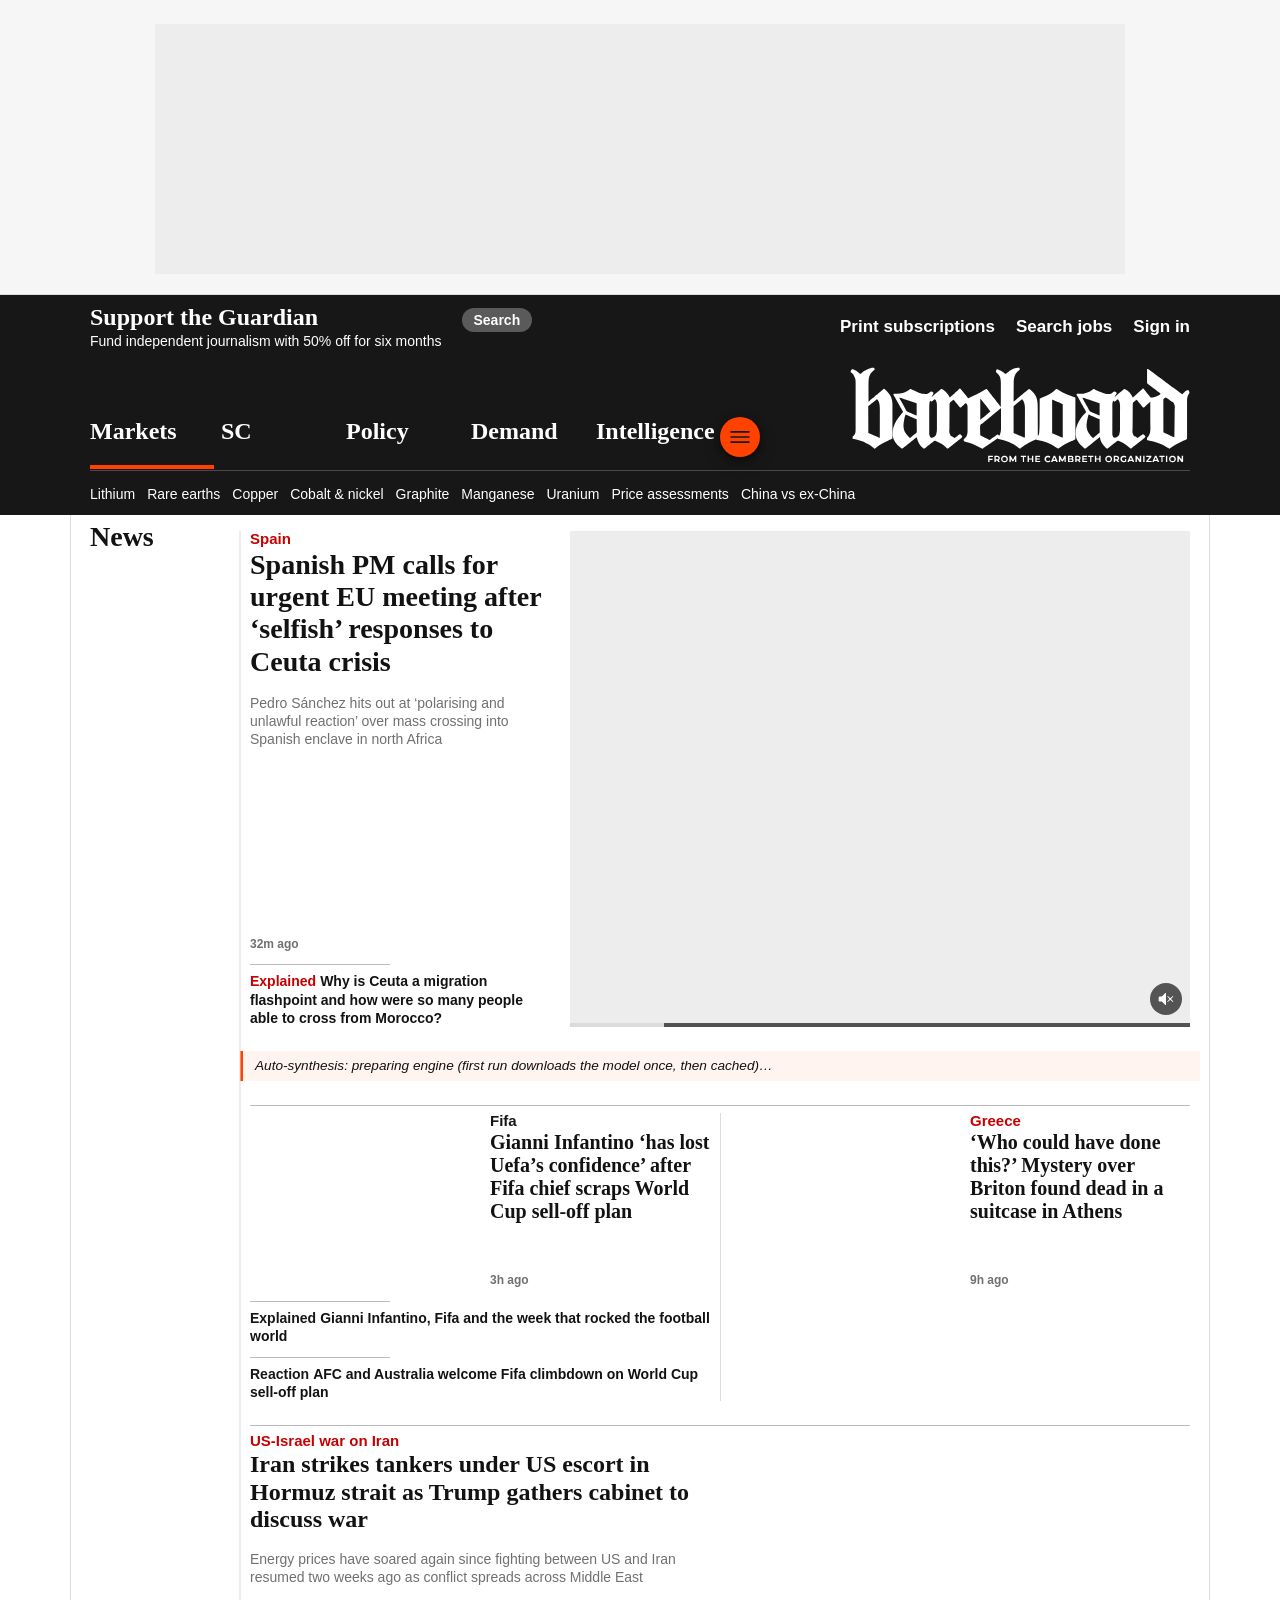
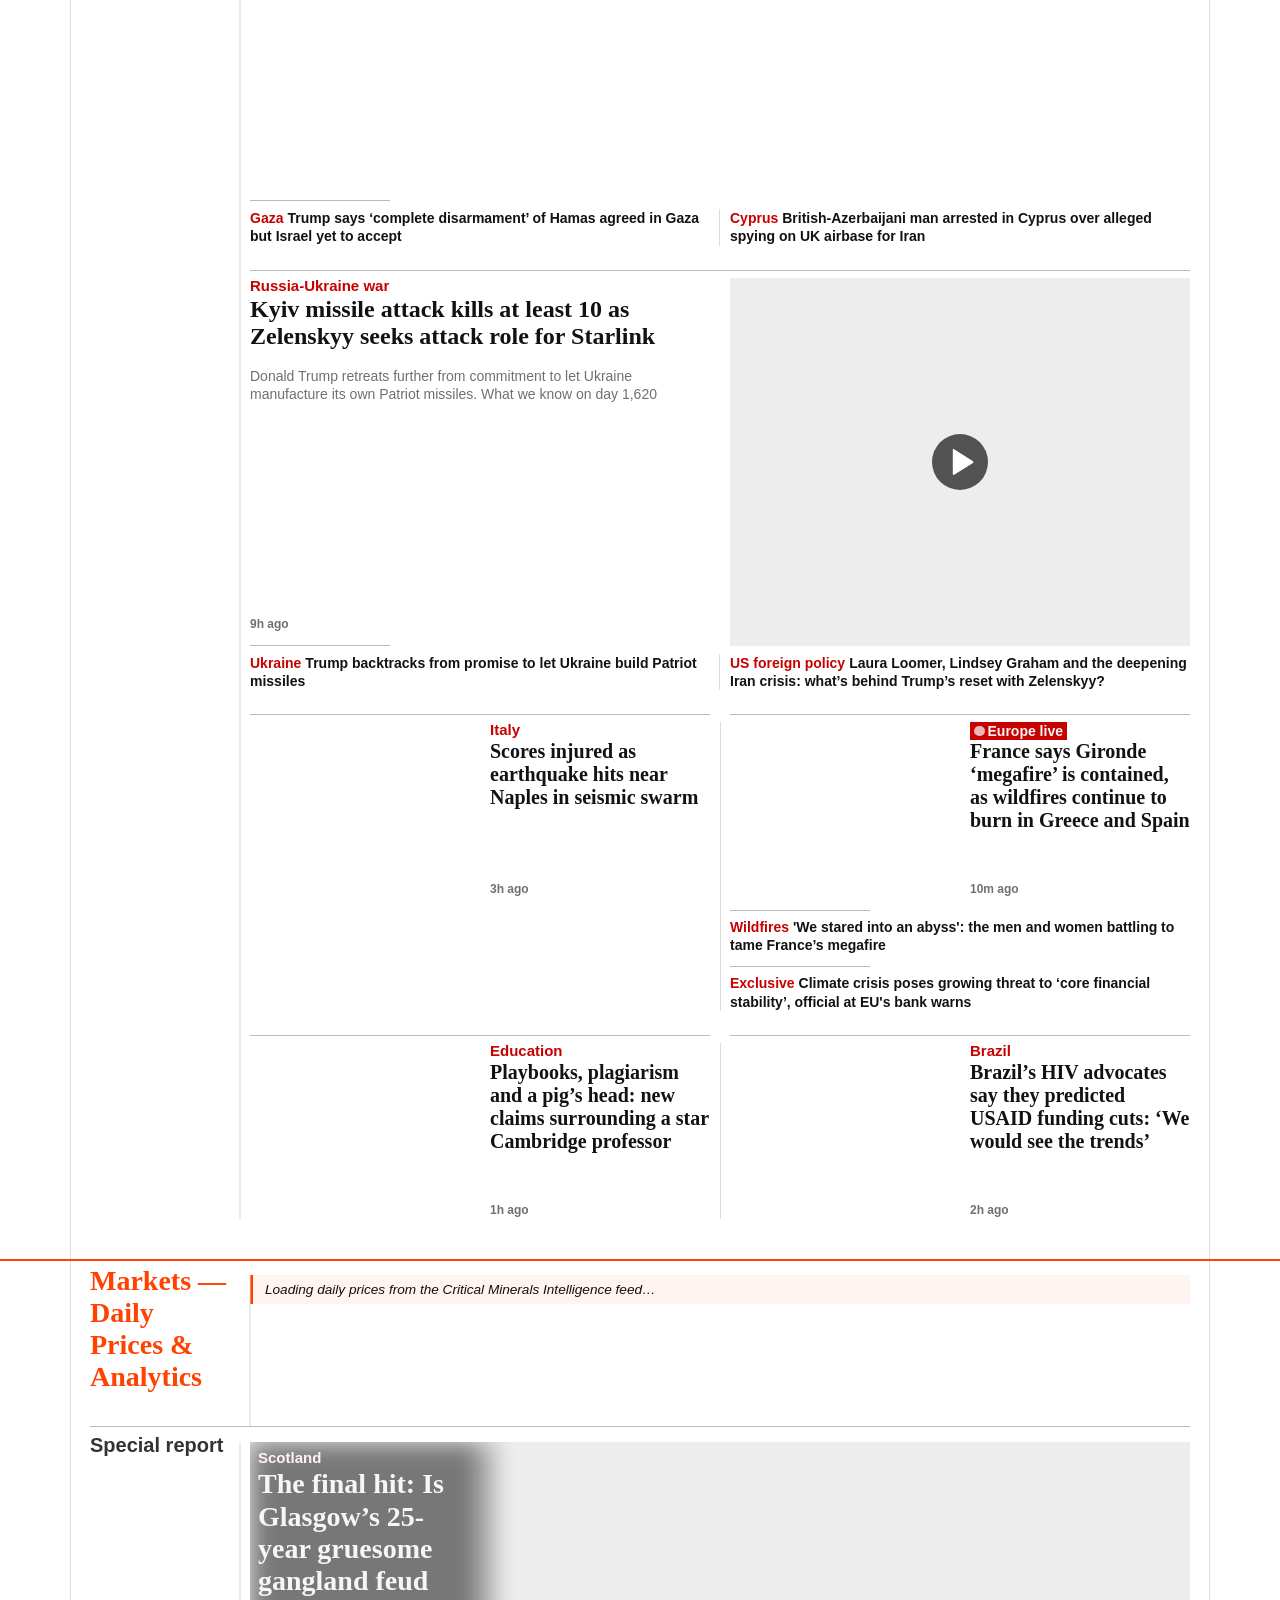
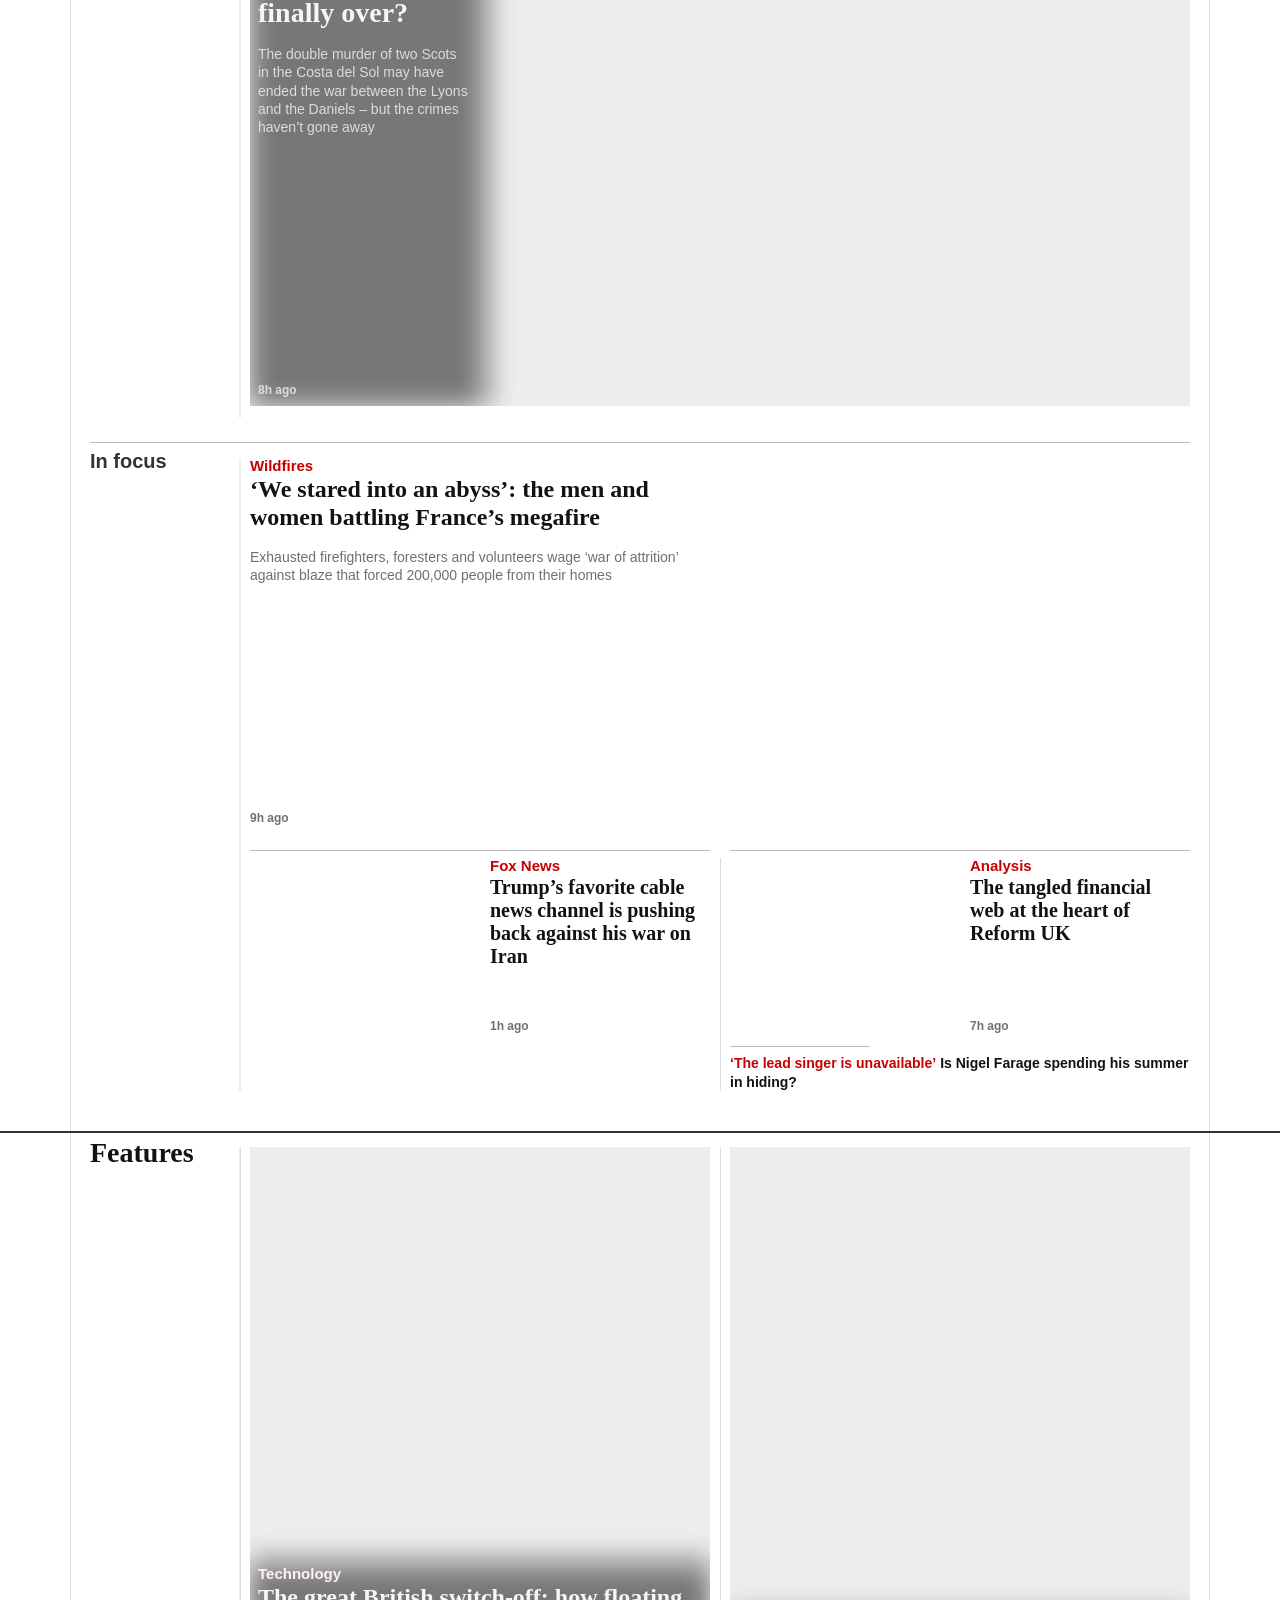
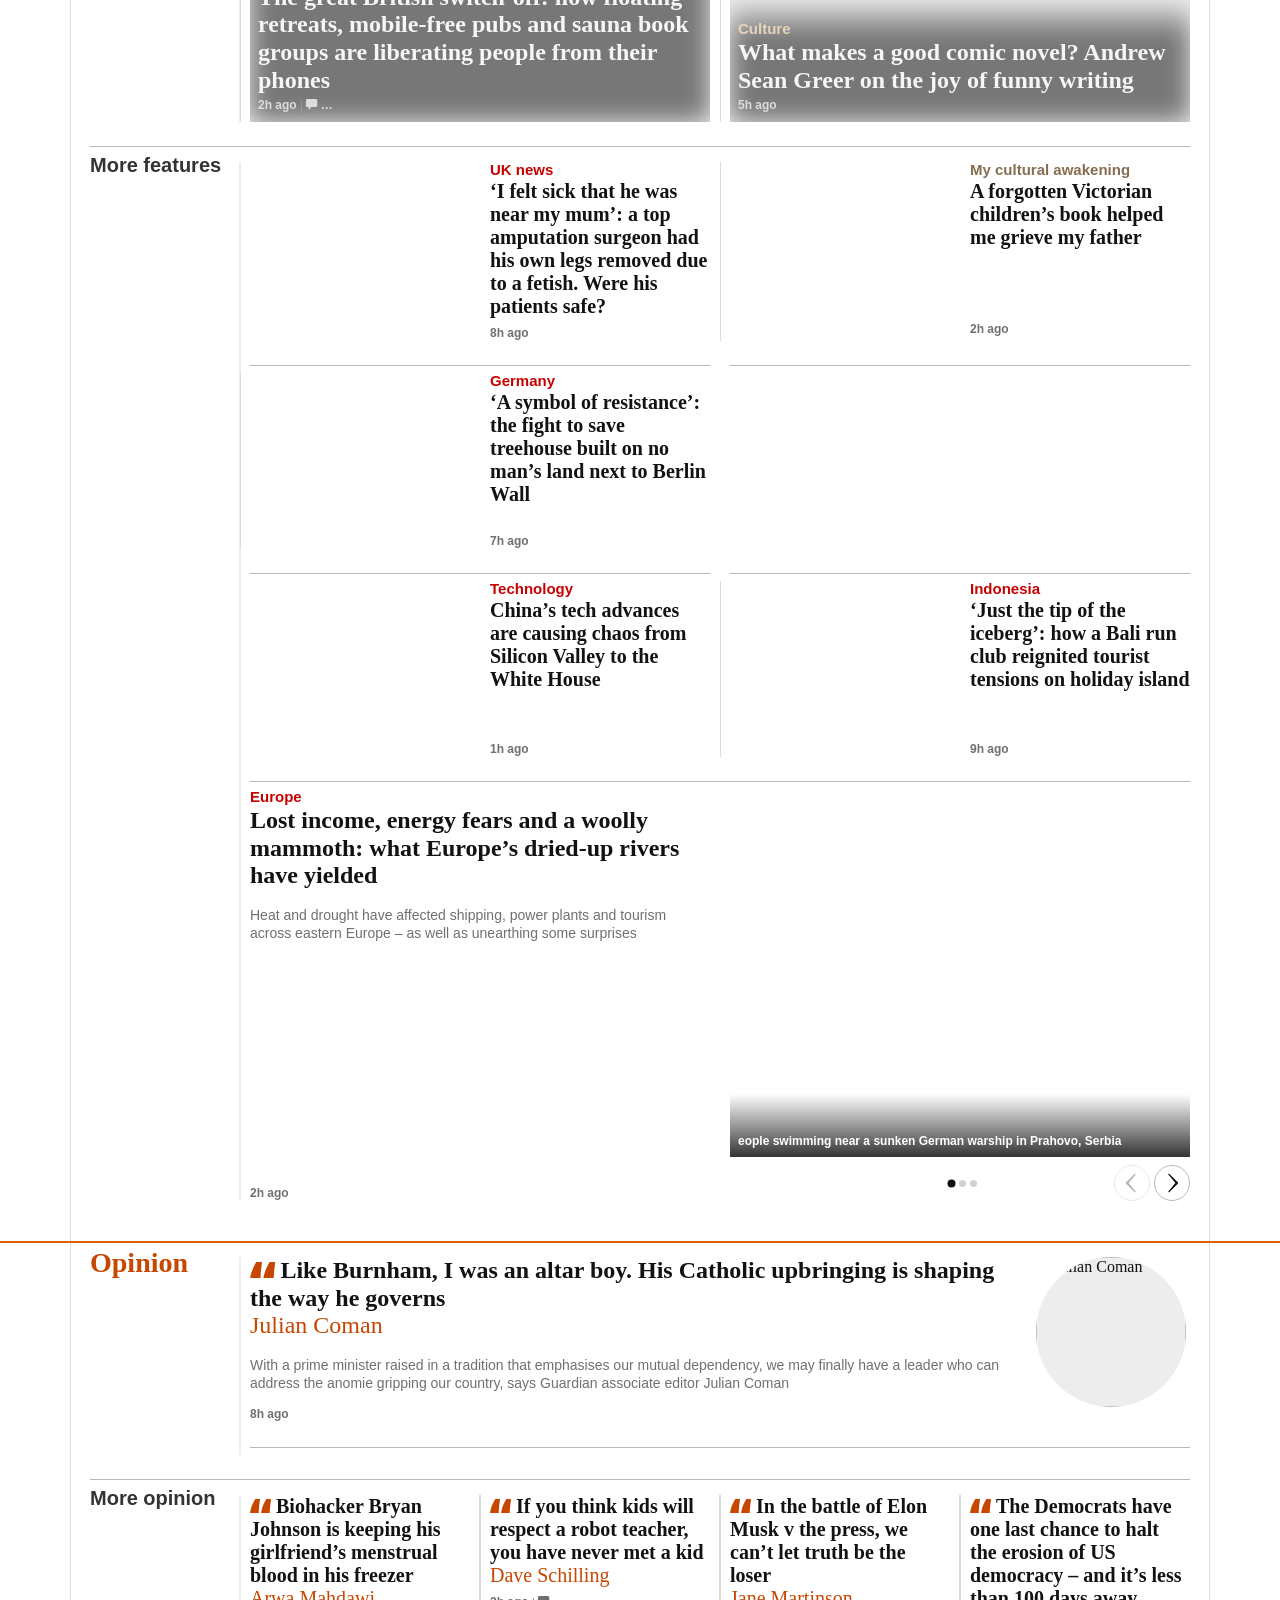
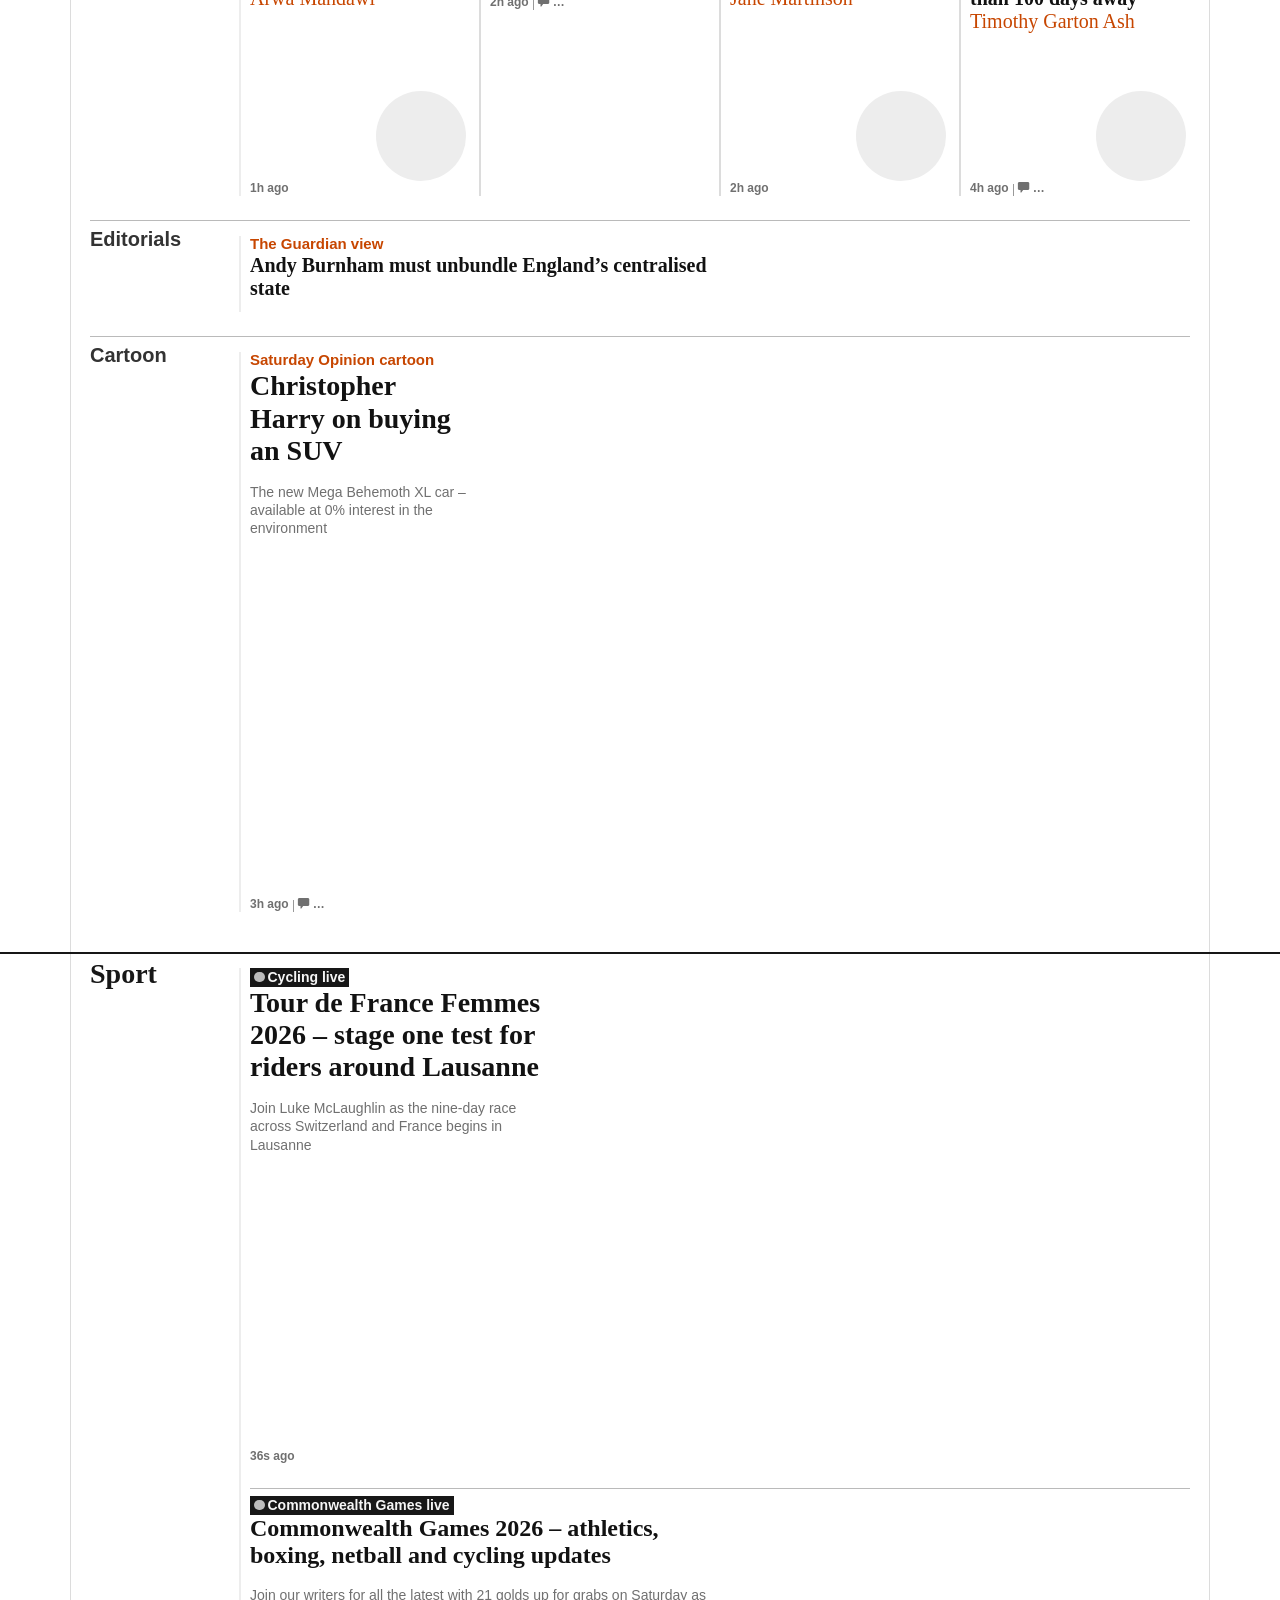
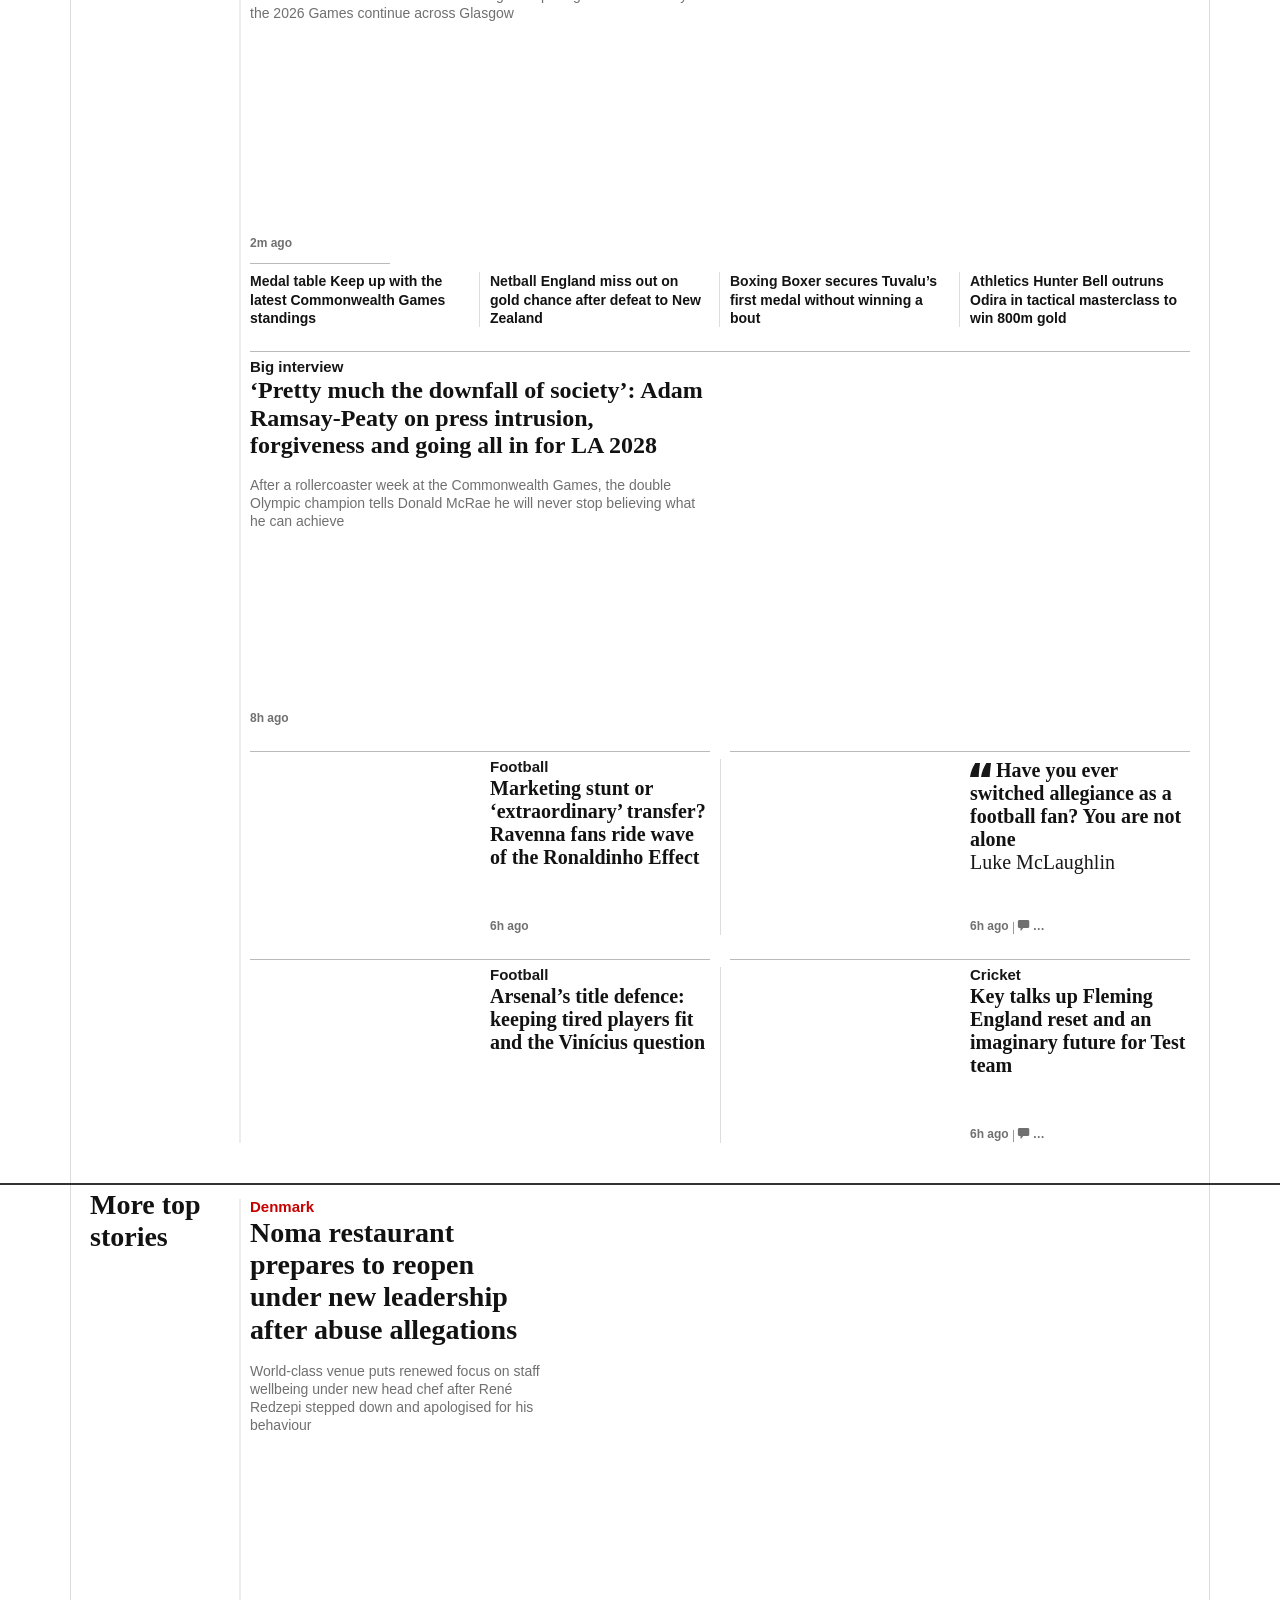
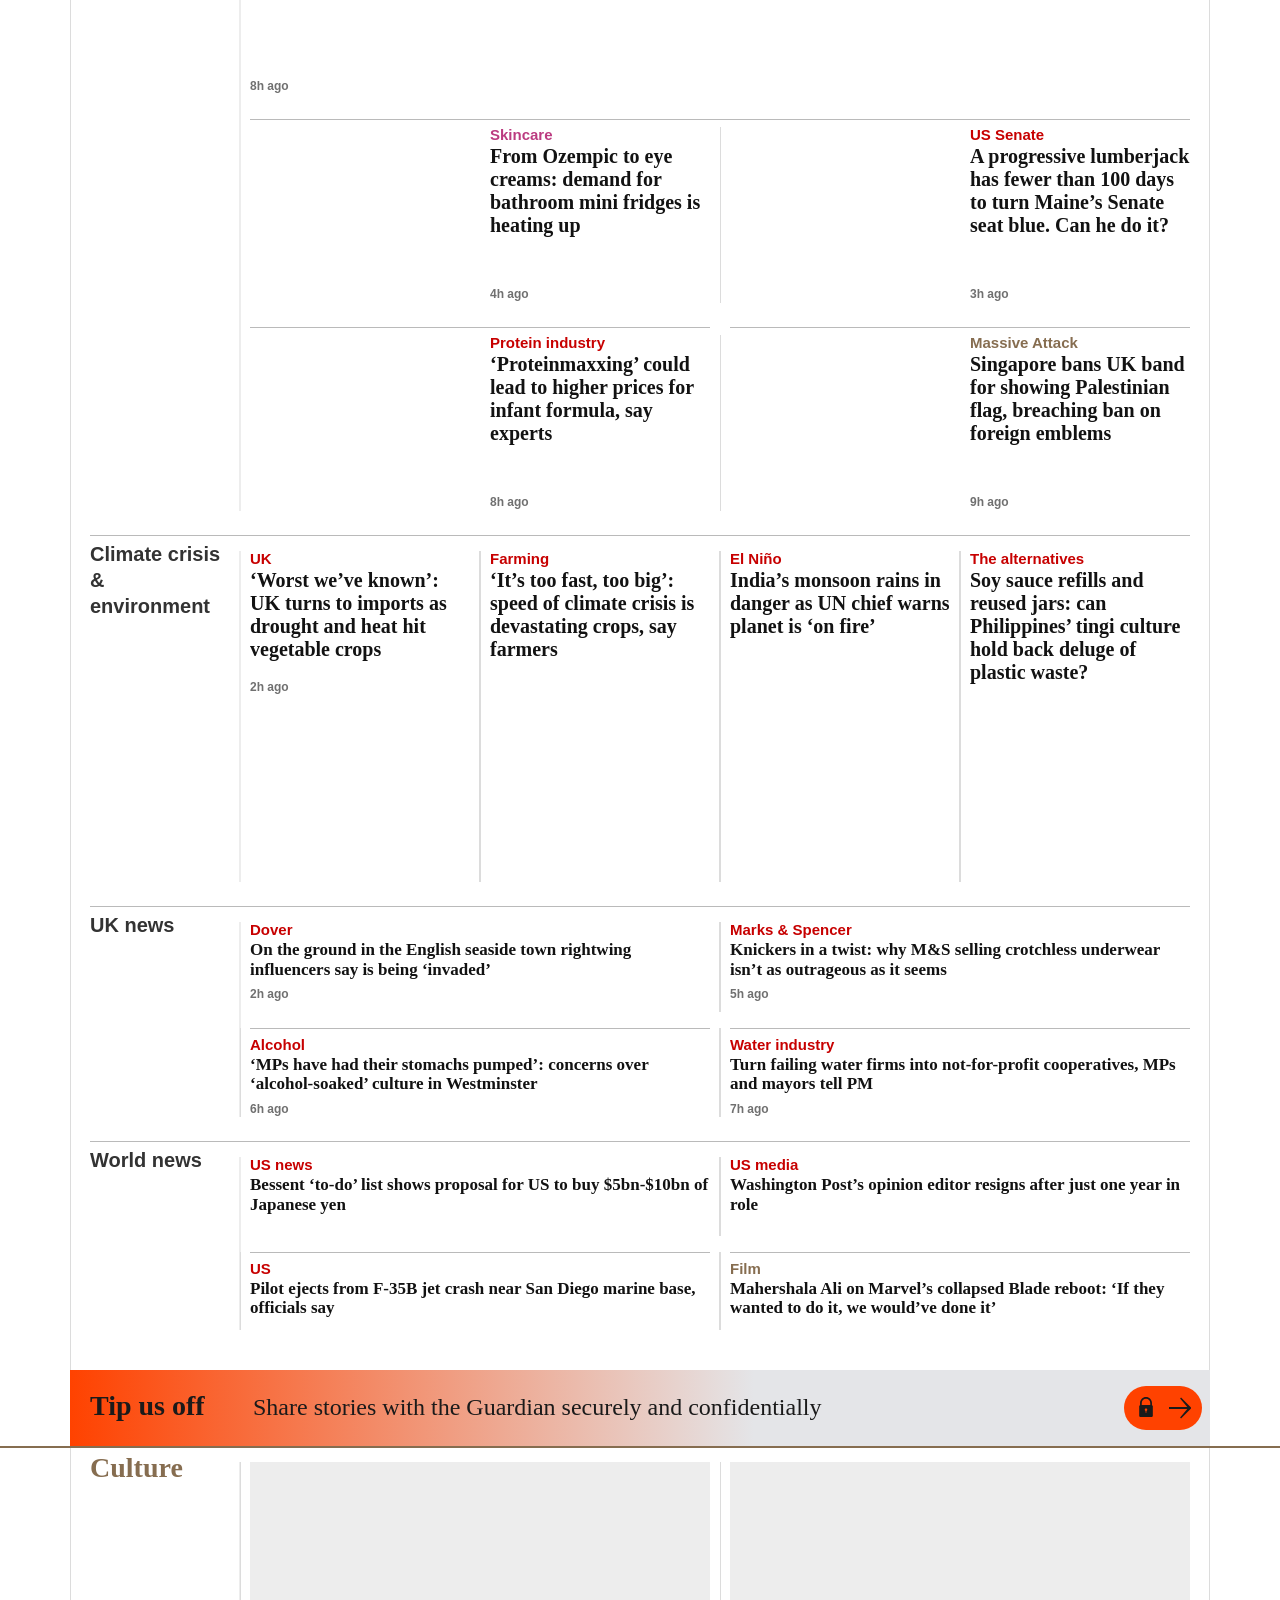
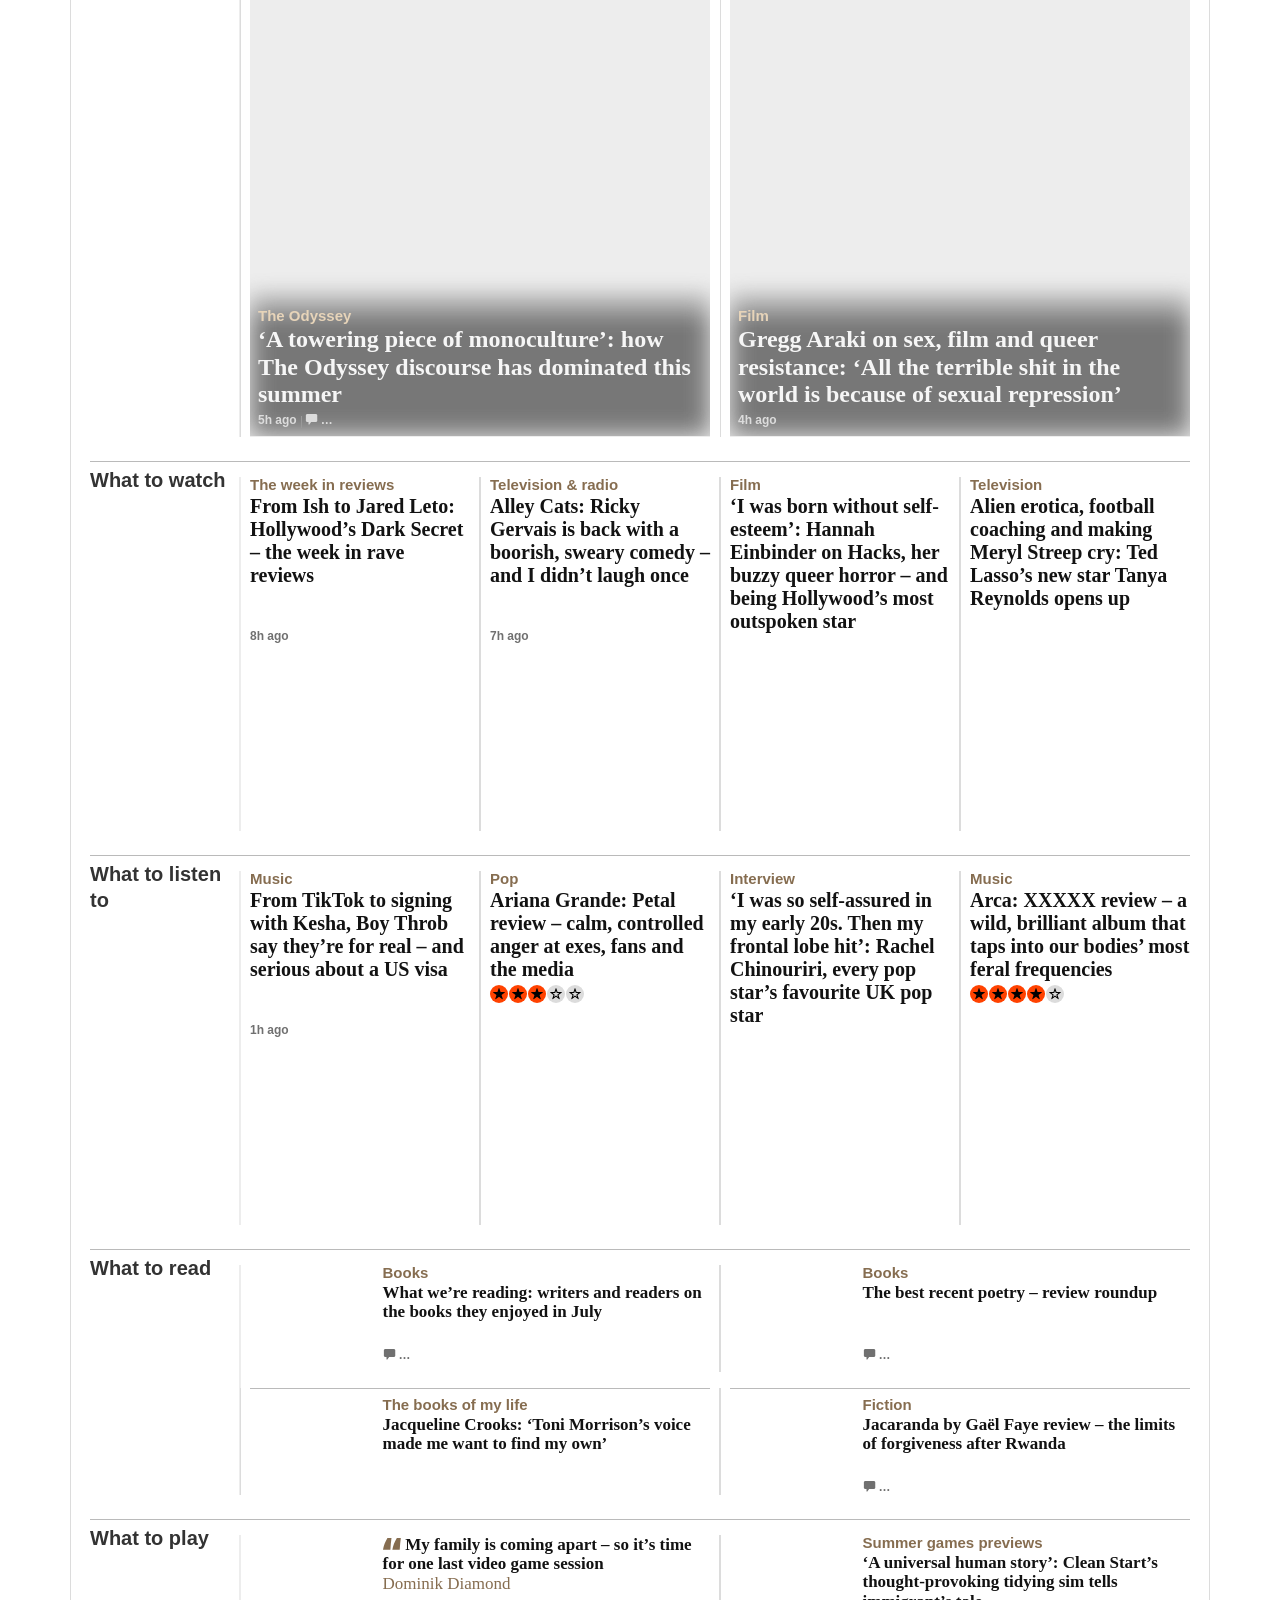
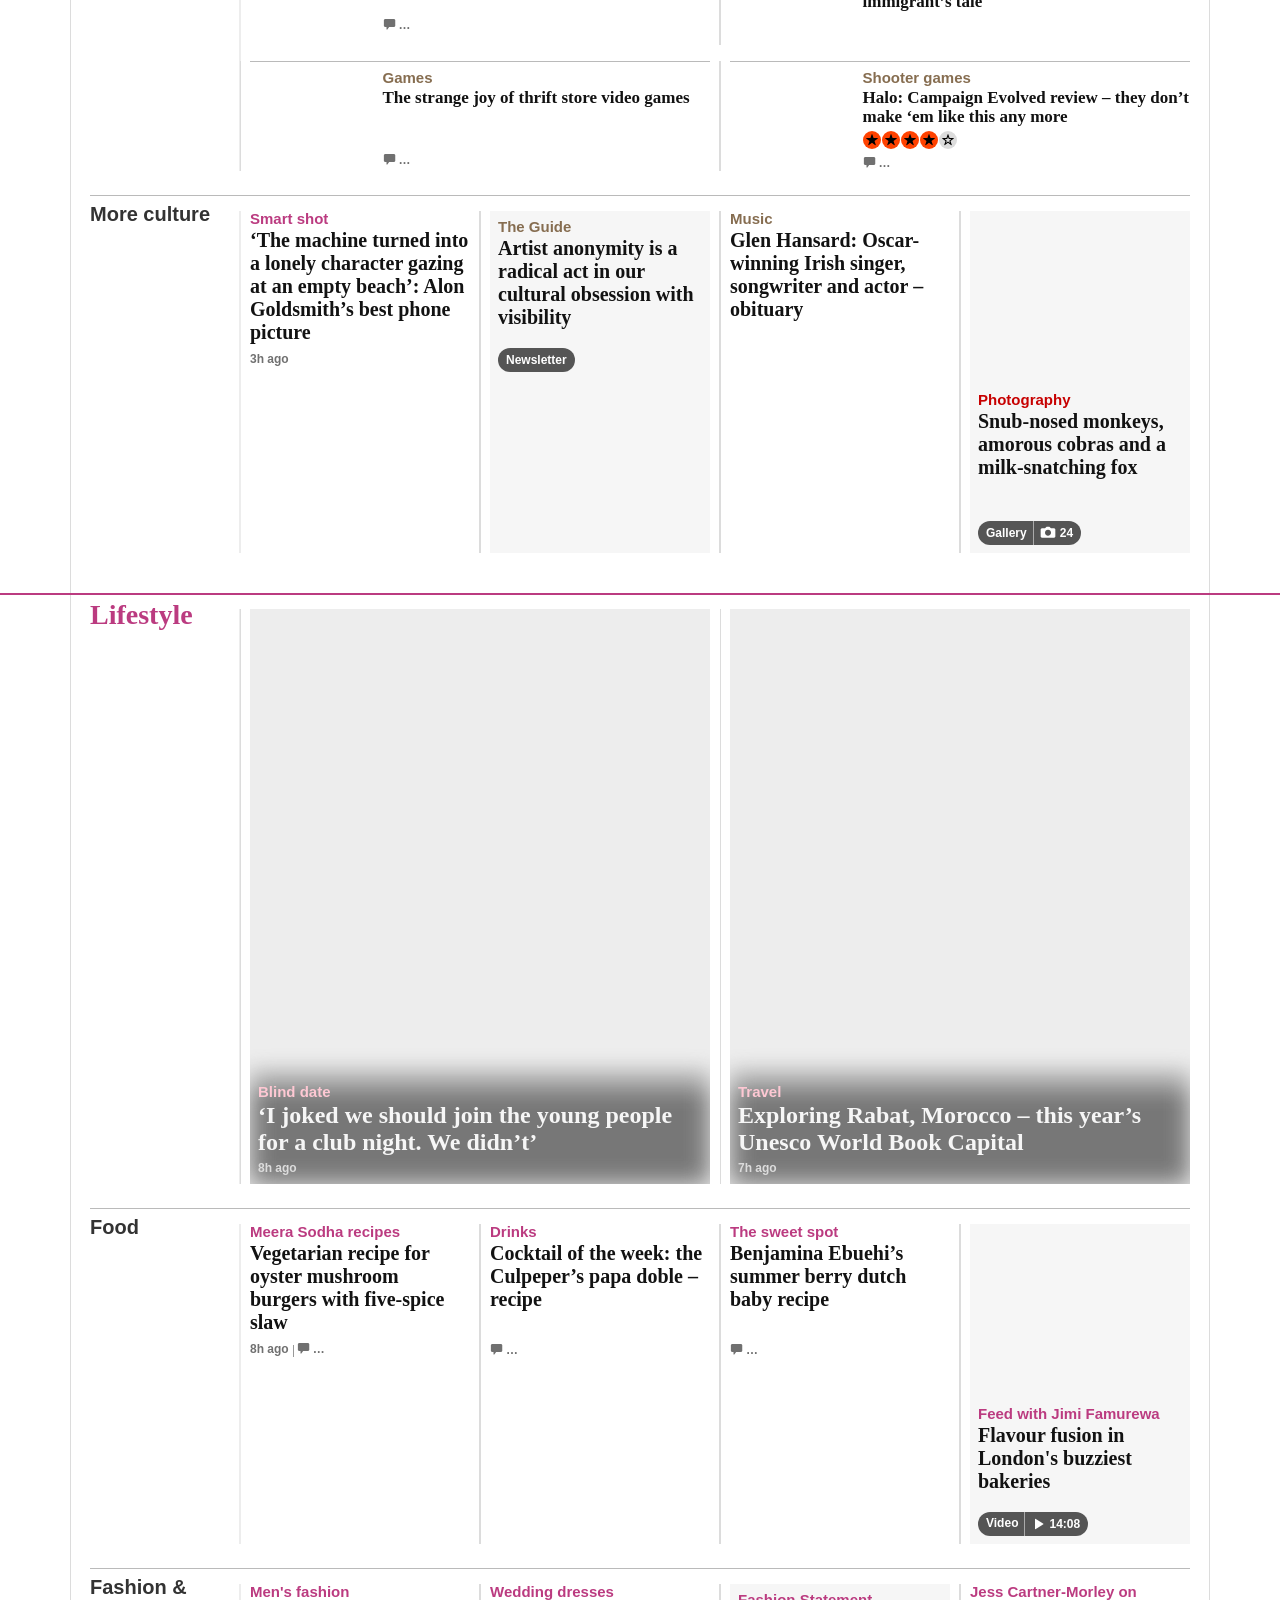
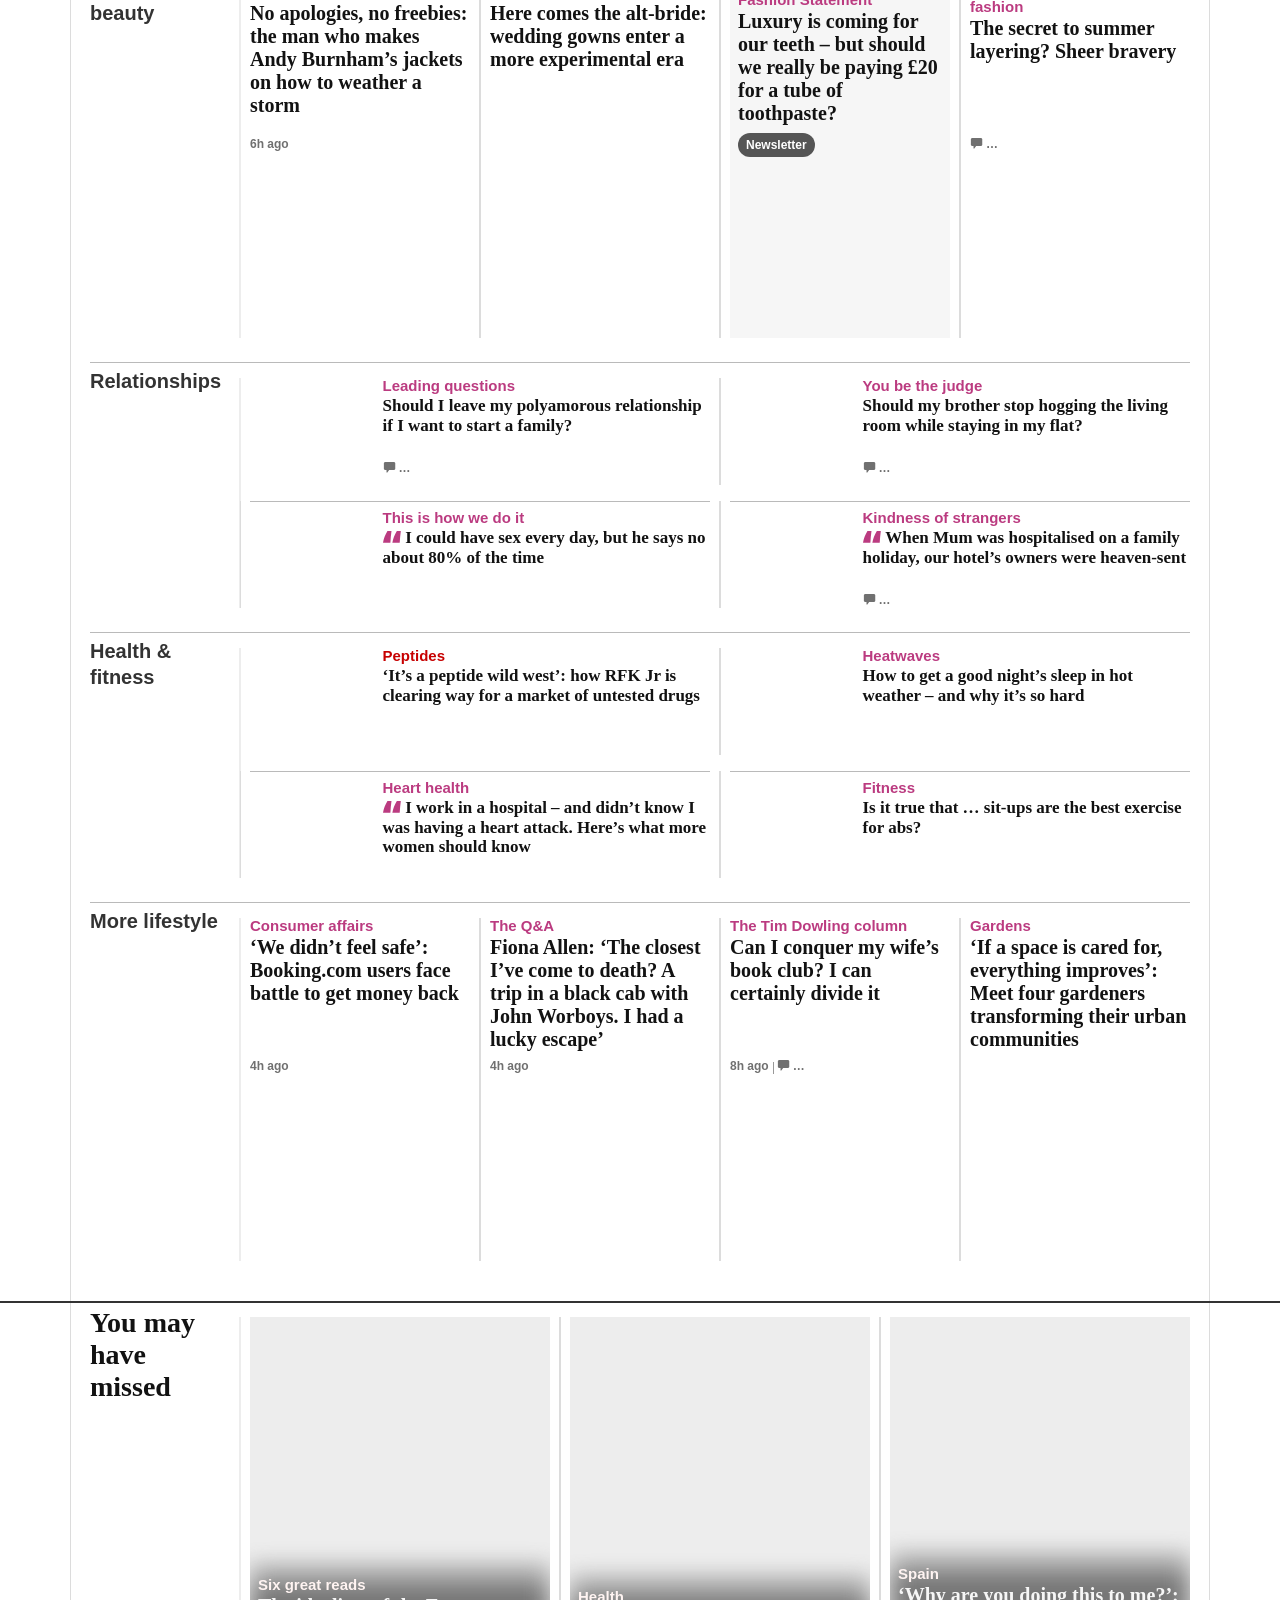
==== index.html @ 6b70d241 "Add files via upload" ====
<html class="" data-previous-scroll-y="null" lang="en" style="">
<head>
<!-- Hello there, HTML enthusiast! -->
<!-- DCR commit hash 792024d40354ae2dbaa90d5ef8ae5a34eda7ea1f -->
<title>Latest news, sport and opinion from the Guardian</title>
<meta content="Latest international news, sport and comment from the Guardian" name="description"/>
<meta charset="utf-8"/>
<link href="https://www.theguardian.com" rel="canonical"/>
<meta content="width=device-width,minimum-scale=1,initial-scale=1" name="viewport"/>
<meta content="#171717" name="theme-color"/>
<link href="https://assets.guim.co.uk/static/frontend/manifest.json" rel="manifest"/>
<link href="https://assets.guim.co.uk/static/frontend/icons/homescreen/apple-touch-icon.svg" rel="apple-touch-icon" sizes="any"/>
<link href="https://assets.guim.co.uk/static/frontend/icons/homescreen/apple-touch-icon-512.png" rel="apple-touch-icon" sizes="512x512"/>
<link href="https://assets.guim.co.uk/static/frontend/icons/homescreen/apple-touch-icon-360.png" rel="apple-touch-icon" sizes="360x360"/>
<link href="https://assets.guim.co.uk/static/frontend/icons/homescreen/apple-touch-icon-240.png" rel="apple-touch-icon" sizes="240x240"/>
<link href="https://assets.guim.co.uk/static/frontend/icons/homescreen/apple-touch-icon-120.png" rel="apple-touch-icon" sizes="120x120"/>
<link href="https://static.guim.co.uk/images/favicon-32x32.ico" rel="icon"/>
<link href="https://assets.guim.co.uk/" rel="preconnect"/>
<link href="https://i.guim.co.uk" rel="preconnect"/>
<link href="https://j.ophan.co.uk" rel="preconnect"/>
<link href="https://ophan.theguardian.com" rel="preconnect"/>
<link href="https://sourcepoint.theguardian.com" rel="preconnect"/>
<link href="https://assets.guim.co.uk/" rel="dns-prefetch"/>
<link href="https://i.guim.co.uk" rel="dns-prefetch"/>
<link href="https://j.ophan.co.uk" rel="dns-prefetch"/>
<link href="https://ophan.theguardian.com" rel="dns-prefetch"/>
<link href="https://api.nextgen.guardianapps.co.uk" rel="dns-prefetch"/>
<link href="https://hits-secure.theguardian.com" rel="dns-prefetch"/>
<link href="https://interactive.guim.co.uk" rel="dns-prefetch"/>
<link href="https://static.theguardian.com" rel="dns-prefetch"/>
<link href="https://support.theguardian.com" rel="dns-prefetch"/>
<!-- no linked data -->
<link as="font" crossorigin="" href="https://assets.guim.co.uk/static/frontend/fonts/guardian-headline/noalts-not-hinted/GHGuardianHeadline-Bold.woff2" rel="preload"/>
<link as="font" crossorigin="" href="https://assets.guim.co.uk/static/frontend/fonts/guardian-textegyptian/noalts-not-hinted/GuardianTextEgyptian-Regular.woff2" rel="preload"/>
<!-- no Open Graph meta tags -->
<meta content="on" name="twitter:dnt"/>
<!-- no Twitter meta tags -->
<!--  This tag enables pages to be featured in Google Discover as large previews
                    See: https://developers.google.com/search/docs/advanced/mobile/google-discover?hl=en&visit_id=637424198370039526-3805703503&rd=1 -->
<meta content="max-image-preview:large" name="robots"/>
<!-- The following script does not vary between browsers that support modules and those that do not -->
<!-- The following script does not vary between browsers that support modules and those that do not -->
<style class="webfont">
@font-face {
  font-family:"GH Guardian Headline";
  src:url(https://assets.guim.co.uk/static/frontend/fonts/guardian-headline/noalts-not-hinted/GHGuardianHeadline-Light.woff2) format("woff2"),url(https://assets.guim.co.uk/static/frontend/fonts/guardian-headline/latin1-not-hinted/GHGuardianHeadline-Light.woff) format("woff"),url(https://assets.guim.co.uk/static/frontend/fonts/guardian-headline/latin1-not-hinted/GHGuardianHeadline-Light.ttf) format("truetype");
  font-weight:300;
  font-style:normal;
  font-display:swap
}
@font-face {
  font-family:"Guardian Egyptian Web";
  src:url(https://assets.guim.co.uk/static/frontend/fonts/guardian-headline/noalts-not-hinted/GHGuardianHeadline-Light.woff2) format("woff2"),url(https://assets.guim.co.uk/static/frontend/fonts/guardian-headline/latin1-not-hinted/GHGuardianHeadline-Light.woff) format("woff"),url(https://assets.guim.co.uk/static/frontend/fonts/guardian-headline/latin1-not-hinted/GHGuardianHeadline-Light.ttf) format("truetype");
  font-weight:300;
  font-style:normal;
  font-display:swap
}
@font-face {
  font-family:"GH Guardian Headline";
  src:url(https://assets.guim.co.uk/static/frontend/fonts/guardian-headline/noalts-not-hinted/GHGuardianHeadline-LightItalic.woff2) format("woff2"),url(https://assets.guim.co.uk/static/frontend/fonts/guardian-headline/latin1-not-hinted/GHGuardianHeadline-LightItalic.woff) format("woff"),url(https://assets.guim.co.uk/static/frontend/fonts/guardian-headline/latin1-not-hinted/GHGuardianHeadline-LightItalic.ttf) format("truetype");
  font-weight:300;
  font-style:italic;
  font-display:swap
}
@font-face {
  font-family:"Guardian Egyptian Web";
  src:url(https://assets.guim.co.uk/static/frontend/fonts/guardian-headline/noalts-not-hinted/GHGuardianHeadline-LightItalic.woff2) format("woff2"),url(https://assets.guim.co.uk/static/frontend/fonts/guardian-headline/latin1-not-hinted/GHGuardianHeadline-LightItalic.woff) format("woff"),url(https://assets.guim.co.uk/static/frontend/fonts/guardian-headline/latin1-not-hinted/GHGuardianHeadline-LightItalic.ttf) format("truetype");
  font-weight:300;
  font-style:italic;
  font-display:swap
}
@font-face {
  font-family:"GH Guardian Headline";
  src:url(https://assets.guim.co.uk/static/frontend/fonts/guardian-headline/noalts-not-hinted/GHGuardianHeadline-Medium.woff2) format("woff2"),url(https://assets.guim.co.uk/static/frontend/fonts/guardian-headline/noalts-not-hinted/GHGuardianHeadline-Medium.woff) format("woff"),url(https://assets.guim.co.uk/static/frontend/fonts/guardian-headline/latin1-not-hinted/GHGuardianHeadline-Medium.ttf) format("truetype");
  font-weight:500;
  font-style:normal;
  font-display:swap
}
@font-face {
  font-family:"Guardian Egyptian Web";
  src:url(https://assets.guim.co.uk/static/frontend/fonts/guardian-headline/noalts-not-hinted/GHGuardianHeadline-Medium.woff2) format("woff2"),url(https://assets.guim.co.uk/static/frontend/fonts/guardian-headline/noalts-not-hinted/GHGuardianHeadline-Medium.woff) format("woff"),url(https://assets.guim.co.uk/static/frontend/fonts/guardian-headline/latin1-not-hinted/GHGuardianHeadline-Medium.ttf) format("truetype");
  font-weight:500;
  font-style:normal;
  font-display:swap
}
@font-face {
  font-family:"GH Guardian Headline";
  src:url(https://assets.guim.co.uk/static/frontend/fonts/guardian-headline/noalts-not-hinted/GHGuardianHeadline-MediumItalic.woff2) format("woff2"),url(https://assets.guim.co.uk/static/frontend/fonts/guardian-headline/latin1-not-hinted/GHGuardianHeadline-MediumItalic.woff) format("woff"),url(https://assets.guim.co.uk/static/frontend/fonts/guardian-headline/latin1-not-hinted/GHGuardianHeadline-MediumItalic.ttf) format("truetype");
  font-weight:500;
  font-style:italic;
  font-display:swap
}
@font-face {
  font-family:"Guardian Egyptian Web";
  src:url(https://assets.guim.co.uk/static/frontend/fonts/guardian-headline/noalts-not-hinted/GHGuardianHeadline-MediumItalic.woff2) format("woff2"),url(https://assets.guim.co.uk/static/frontend/fonts/guardian-headline/latin1-not-hinted/GHGuardianHeadline-MediumItalic.woff) format("woff"),url(https://assets.guim.co.uk/static/frontend/fonts/guardian-headline/latin1-not-hinted/GHGuardianHeadline-MediumItalic.ttf) format("truetype");
  font-weight:500;
  font-style:italic;
  font-display:swap
}
@font-face {
  font-family:"GH Guardian Headline";
  src:url(https://assets.guim.co.uk/static/frontend/fonts/guardian-headline/noalts-not-hinted/GHGuardianHeadline-Bold.woff2) format("woff2"),url(https://assets.guim.co.uk/static/frontend/fonts/guardian-headline/latin1-not-hinted/GHGuardianHeadline-Bold.woff) format("woff"),url(https://assets.guim.co.uk/static/frontend/fonts/guardian-headline/latin1-not-hinted/GHGuardianHeadline-Bold.ttf) format("truetype");
  font-weight:700;
  font-style:normal;
  font-display:swap
}
@font-face {
  font-family:"Guardian Egyptian Web";
  src:url(https://assets.guim.co.uk/static/frontend/fonts/guardian-headline/noalts-not-hinted/GHGuardianHeadline-Bold.woff2) format("woff2"),url(https://assets.guim.co.uk/static/frontend/fonts/guardian-headline/latin1-not-hinted/GHGuardianHeadline-Bold.woff) format("woff"),url(https://assets.guim.co.uk/static/frontend/fonts/guardian-headline/latin1-not-hinted/GHGuardianHeadline-Bold.ttf) format("truetype");
  font-weight:700;
  font-style:normal;
  font-display:swap
}
@font-face {
  font-family:"GH Guardian Headline";
  src:url(https://assets.guim.co.uk/static/frontend/fonts/guardian-headline/noalts-not-hinted/GHGuardianHeadline-BoldItalic.woff2) format("woff2"),url(https://assets.guim.co.uk/static/frontend/fonts/guardian-headline/latin1-not-hinted/GHGuardianHeadline-BoldItalic.woff) format("woff"),url(https://assets.guim.co.uk/static/frontend/fonts/guardian-headline/latin1-not-hinted/GHGuardianHeadline-BoldItalic.ttf) format("truetype");
  font-weight:700;
  font-style:italic;
  font-display:swap
}
@font-face {
  font-family:"Guardian Egyptian Web";
  src:url(https://assets.guim.co.uk/static/frontend/fonts/guardian-headline/noalts-not-hinted/GHGuardianHeadline-BoldItalic.woff2) format("woff2"),url(https://assets.guim.co.uk/static/frontend/fonts/guardian-headline/latin1-not-hinted/GHGuardianHeadline-BoldItalic.woff) format("woff"),url(https://assets.guim.co.uk/static/frontend/fonts/guardian-headline/latin1-not-hinted/GHGuardianHeadline-BoldItalic.ttf) format("truetype");
  font-weight:700;
  font-style:italic;
  font-display:swap
}
@font-face {
  font-family:GuardianTextEgyptian;
  src:url(https://assets.guim.co.uk/static/frontend/fonts/guardian-textegyptian/noalts-not-hinted/GuardianTextEgyptian-Regular.woff2) format("woff2"),url(https://assets.guim.co.uk/static/frontend/fonts/guardian-textegyptian/noalts-not-hinted/GuardianTextEgyptian-Regular.woff) format("woff"),url(https://assets.guim.co.uk/static/frontend/fonts/guardian-textegyptian/latin1-not-hinted/GuardianTextEgyptian-Regular.ttf) format("truetype");
  font-weight:400;
  font-style:normal;
  font-display:swap
}
@font-face {
  font-family:"Guardian Text Egyptian Web";
  src:url(https://assets.guim.co.uk/static/frontend/fonts/guardian-textegyptian/noalts-not-hinted/GuardianTextEgyptian-Regular.woff2) format("woff2"),url(https://assets.guim.co.uk/static/frontend/fonts/guardian-textegyptian/noalts-not-hinted/GuardianTextEgyptian-Regular.woff) format("woff"),url(https://assets.guim.co.uk/static/frontend/fonts/guardian-textegyptian/latin1-not-hinted/GuardianTextEgyptian-Regular.ttf) format("truetype");
  font-weight:400;
  font-style:normal;
  font-display:swap
}
@font-face {
  font-family:GuardianTextEgyptian;
  src:url(https://assets.guim.co.uk/static/frontend/fonts/guardian-textegyptian/noalts-not-hinted/GuardianTextEgyptian-RegularItalic.woff2) format("woff2"),url(https://assets.guim.co.uk/static/frontend/fonts/guardian-textegyptian/latin1-not-hinted/GuardianTextEgyptian-RegularItalic.woff) format("woff"),url(https://assets.guim.co.uk/static/frontend/fonts/guardian-textegyptian/latin1-not-hinted/GuardianTextEgyptian-RegularItalic.ttf) format("truetype");
  font-weight:400;
  font-style:italic;
  font-display:swap
}
@font-face {
  font-family:"Guardian Text Egyptian Web";
  src:url(https://assets.guim.co.uk/static/frontend/fonts/guardian-textegyptian/noalts-not-hinted/GuardianTextEgyptian-RegularItalic.woff2) format("woff2"),url(https://assets.guim.co.uk/static/frontend/fonts/guardian-textegyptian/latin1-not-hinted/GuardianTextEgyptian-RegularItalic.woff) format("woff"),url(https://assets.guim.co.uk/static/frontend/fonts/guardian-textegyptian/latin1-not-hinted/GuardianTextEgyptian-RegularItalic.ttf) format("truetype");
  font-weight:400;
  font-style:italic;
  font-display:swap
}
@font-face {
  font-family:GuardianTextEgyptian;
  src:url(https://assets.guim.co.uk/static/frontend/fonts/guardian-textegyptian/noalts-not-hinted/GuardianTextEgyptian-Bold.woff2) format("woff2"),url(https://assets.guim.co.uk/static/frontend/fonts/guardian-textegyptian/latin1-not-hinted/GuardianTextEgyptian-Bold.woff) format("woff"),url(https://assets.guim.co.uk/static/frontend/fonts/guardian-textegyptian/latin1-not-hinted/GuardianTextEgyptian-Bold.ttf) format("truetype");
  font-weight:700;
  font-style:normal;
  font-display:swap
}
@font-face {
  font-family:"Guardian Text Egyptian Web";
  src:url(https://assets.guim.co.uk/static/frontend/fonts/guardian-textegyptian/noalts-not-hinted/GuardianTextEgyptian-Bold.woff2) format("woff2"),url(https://assets.guim.co.uk/static/frontend/fonts/guardian-textegyptian/latin1-not-hinted/GuardianTextEgyptian-Bold.woff) format("woff"),url(https://assets.guim.co.uk/static/frontend/fonts/guardian-textegyptian/latin1-not-hinted/GuardianTextEgyptian-Bold.ttf) format("truetype");
  font-weight:700;
  font-style:normal;
  font-display:swap
}
@font-face {
  font-family:GuardianTextEgyptian;
  src:url(https://assets.guim.co.uk/static/frontend/fonts/guardian-textegyptian/noalts-not-hinted/GuardianTextEgyptian-BoldItalic.woff2) format("woff2"),url(https://assets.guim.co.uk/static/frontend/fonts/guardian-textegyptian/latin1-not-hinted/GuardianTextEgyptian-BoldItalic.woff) format("woff"),url(https://assets.guim.co.uk/static/frontend/fonts/guardian-textegyptian/latin1-not-hinted/GuardianTextEgyptian-BoldItalic.ttf) format("truetype");
  font-weight:700;
  font-style:italic;
  font-display:swap
}
@font-face {
  font-family:"Guardian Text Egyptian Web";
  src:url(https://assets.guim.co.uk/static/frontend/fonts/guardian-textegyptian/noalts-not-hinted/GuardianTextEgyptian-BoldItalic.woff2) format("woff2"),url(https://assets.guim.co.uk/static/frontend/fonts/guardian-textegyptian/latin1-not-hinted/GuardianTextEgyptian-BoldItalic.woff) format("woff"),url(https://assets.guim.co.uk/static/frontend/fonts/guardian-textegyptian/latin1-not-hinted/GuardianTextEgyptian-BoldItalic.ttf) format("truetype");
  font-weight:700;
  font-style:italic;
  font-display:swap
}
@font-face {
  font-family:GuardianTextSans;
  src:url(https://assets.guim.co.uk/static/frontend/fonts/guardian-textsans/noalts-not-hinted/GuardianTextSans-Regular.woff2) format("woff2"),url(https://assets.guim.co.uk/static/frontend/fonts/guardian-textsans/noalts-not-hinted/GuardianTextSans-Regular.woff) format("woff"),url(https://assets.guim.co.uk/static/frontend/fonts/guardian-textsans/latin1-not-hinted/GuardianTextSans-Regular.ttf) format("truetype");
  font-weight:400;
  font-style:normal;
  font-display:swap
}
@font-face {
  font-family:"Guardian Text Sans Web";
  src:url(https://assets.guim.co.uk/static/frontend/fonts/guardian-textsans/noalts-not-hinted/GuardianTextSans-Regular.woff2) format("woff2"),url(https://assets.guim.co.uk/static/frontend/fonts/guardian-textsans/noalts-not-hinted/GuardianTextSans-Regular.woff) format("woff"),url(https://assets.guim.co.uk/static/frontend/fonts/guardian-textsans/latin1-not-hinted/GuardianTextSans-Regular.ttf) format("truetype");
  font-weight:400;
  font-style:normal;
  font-display:swap
}
@font-face {
  font-family:GuardianTextSans;
  src:url(https://assets.guim.co.uk/static/frontend/fonts/guardian-textsans/noalts-not-hinted/GuardianTextSans-RegularItalic.woff2) format("woff2"),url(https://assets.guim.co.uk/static/frontend/fonts/guardian-textsans/latin1-not-hinted/GuardianTextSans-RegularItalic.woff) format("woff"),url(https://assets.guim.co.uk/static/frontend/fonts/guardian-textsans/latin1-not-hinted/GuardianTextSans-RegularItalic.ttf) format("truetype");
  font-weight:400;
  font-style:italic;
  font-display:swap
}
@font-face {
  font-family:"Guardian Text Sans Web";
  src:url(https://assets.guim.co.uk/static/frontend/fonts/guardian-textsans/noalts-not-hinted/GuardianTextSans-RegularItalic.woff2) format("woff2"),url(https://assets.guim.co.uk/static/frontend/fonts/guardian-textsans/latin1-not-hinted/GuardianTextSans-RegularItalic.woff) format("woff"),url(https://assets.guim.co.uk/static/frontend/fonts/guardian-textsans/latin1-not-hinted/GuardianTextSans-RegularItalic.ttf) format("truetype");
  font-weight:400;
  font-style:italic;
  font-display:swap
}
@font-face {
  font-family:GuardianTextSans;
  src:url(https://assets.guim.co.uk/static/frontend/fonts/guardian-textsans/noalts-not-hinted/GuardianTextSans-Bold.woff2) format("woff2"),url(https://assets.guim.co.uk/static/frontend/fonts/guardian-textsans/latin1-not-hinted/GuardianTextSans-Bold.woff) format("woff"),url(https://assets.guim.co.uk/static/frontend/fonts/guardian-textsans/latin1-not-hinted/GuardianTextSans-Bold.ttf) format("truetype");
  font-weight:700;
  font-style:normal;
  font-display:swap
}
@font-face {
  font-family:"Guardian Text Sans Web";
  src:url(https://assets.guim.co.uk/static/frontend/fonts/guardian-textsans/noalts-not-hinted/GuardianTextSans-Bold.woff2) format("woff2"),url(https://assets.guim.co.uk/static/frontend/fonts/guardian-textsans/latin1-not-hinted/GuardianTextSans-Bold.woff) format("woff"),url(https://assets.guim.co.uk/static/frontend/fonts/guardian-textsans/latin1-not-hinted/GuardianTextSans-Bold.ttf) format("truetype");
  font-weight:700;
  font-style:normal;
  font-display:swap
}
@font-face {
  font-family:GuardianTextSans;
  src:url(https://assets.guim.co.uk/static/frontend/fonts/guardian-textsans/noalts-not-hinted/GuardianTextSans-BoldItalic.woff2) format("woff2"),url(https://assets.guim.co.uk/static/frontend/fonts/guardian-textsans/latin1-not-hinted/GuardianTextSans-BoldItalic.woff) format("woff"),url(https://assets.guim.co.uk/static/frontend/fonts/guardian-textsans/latin1-not-hinted/GuardianTextSans-BoldItalic.ttf) format("truetype");
  font-weight:700;
  font-style:italic;
  font-display:swap
}
@font-face {
  font-family:"Guardian Text Sans Web";
  src:url(https://assets.guim.co.uk/static/frontend/fonts/guardian-textsans/noalts-not-hinted/GuardianTextSans-BoldItalic.woff2) format("woff2"),url(https://assets.guim.co.uk/static/frontend/fonts/guardian-textsans/latin1-not-hinted/GuardianTextSans-BoldItalic.woff) format("woff"),url(https://assets.guim.co.uk/static/frontend/fonts/guardian-textsans/latin1-not-hinted/GuardianTextSans-BoldItalic.ttf) format("truetype");
  font-weight:700;
  font-style:italic;
  font-display:swap
}
</style>
<style>
html, body, div, span, applet, object, iframe, h1, h2, h3, h4, h5, h6, p, blockquote, pre, a, abbr, acronym, address, big, cite, code, del, dfn, em, img, ins, kbd, q, s, samp, small, strike, strong, sub, sup, tt, var, b, u, i, center, dl, dt, dd, menu, ol, ul, li, fieldset, form, label, legend, table, caption, tbody, tfoot, thead, tr, th, td, article, aside, canvas, details, embed, figure, figcaption, footer, header, hgroup, main, menu, nav, output, ruby, section, summary, time, mark, audio, video {
  margin: 0;
  padding: 0;
  border: 0;
  font-size: 100%;
  font: inherit;
  vertical-align: baseline;
}
/* HTML5 display-role reset for older browsers */ article, aside, details, figcaption, figure, footer, header, hgroup, main, menu, nav, section {
  display: block;
}
/* HTML5 hidden-attribute fix for newer browsers */ *[hidden] {
  display: none;
}
body {
  line-height: 1;
}
menu, ol, ul {
  list-style: none;
}
blockquote, q {
  quotes: none;
}
blockquote:before, blockquote:after, q:before, q:after {
  content: '';
  content: none;
}
table {
  border-collapse: collapse;
  border-spacing: 0;
}
*, *:before, *:after {
  box-sizing: border-box;
}
html {
  -moz-osx-font-smoothing: grayscale;
  -webkit-font-smoothing: antialiased;
  /* always show the vertical scroll bar to stop the page * jumping about when navigating between pages where * one has content shorter than the viewport */ overflow-y: scroll;
}
html, body {
  text-rendering: optimizeLegibility;
  font-feature-settings: 'kern';
  font-kerning: normal;
  /* Safari 7+, Firefox 24+, Chrome 33(?)+, Opera 21 */ font-variant-ligatures: common-ligatures;
}
body {
  background-color: #FFFFFF;
  color: #121212;
}
em {
  font-style: italic;
}
</style>
<link href="https://assets.guim.co.uk/static/frontend/css/print.css" media="print" rel="stylesheet"/>
<link href="https://www.theguardian.com/international/rss" rel="alternate" type="application/rss+xml"/>
<style data-emotion="dcr-global 0" data-s="">
</style>
<style data-emotion="dcr-global 17d8zbw" data-s="">
:root {
  --expandingWrapper--background:#F6F6F6;
  --expandingWrapper--border:#121212;
  --expandingWrapper--collapseBackground:#FFFFFF;
  --expandingWrapper--collapseBackgroundHover:#E5E5E5;
  --expandingWrapper--collapseText:#121212;
  --expandingWrapper--collapseTextHover:#121212;
  --expandingWrapper--text:#121212;
  --expandingWrapper--horizontalRules:#DCDCDC;
  --expandingWrapper--expandBackground:#121212;
  --expandingWrapper--expandBackgroundHover:#454545;
  --expandingWrapper--expandText:#FFFFFF;
  --tabs--background:#F6F6F6;
  --tabs--text:#121212;
  --tabs--border:#999999;
  --tabs--inactiveBackground:#DCDCDC;
  --accordion-background:#F6F6F6;
  --accordion-title:#121212;
  --accordion-title-row-background:#FFFFFF;
  --accordion-title-row-border-top:#DCDCDC;
  --accordion-title-row-fill:#707070;
  --ad-background:#F6F6F6;
  --ad-background-article-inner:#F6F6F6;
  --ad-border:#DCDCDC;
  --ad-border-article-inner:#DCDCDC;
  --ad-labels-text:#707070;
  --ad-labels-text-article-inner:#707070;
  --affiliate-disclaimer-background:#F6F6F6;
  --affiliate-disclaimer-background-hover:#EDEDED;
  --affiliate-disclaimer-text:#DCDCDC;
  --affiliate-disclaimer-text-hover:#BABABA;
  --age-warning-background:#FF4200;
  --age-warning-text:#121212;
  --age-warning-wrapper-background:transparent;
  --apps-directory-page-nav-background:#F6F6F6;
  --apps-directory-page-nav-primary-link-color:#171717;
  --apps-epic-background:#F6F6F6;
  --apps-epic-border:#FF4200;
  --apps-epic-text:#121212;
  --apps-footer-background:#F6F6F6;
  --apps-footer-links-text:#121212;
  --apps-footer-links-text-hover:#1A1A1A;
  --article-background:#FFFFFF;
  --article-border:#DCDCDC;
  --article-inner-background:transparent;
  --article-link-border:#DCDCDC;
  --article-link-border-hover:#C70000;
  --article-link-text:#C70000;
  --article-link-text-hover:#C70000;
  --article-meta-lines:#DCDCDC;
  --article-section-background:#FFFFFF;
  --article-section-border:#DCDCDC;
  --article-section-secondary-title:#333333;
  --article-section-title:#121212;
  --article-section-title-culture:#866D50;
  --article-section-title-lifestyle:#BB3B80;
  --article-section-title-news:#121212;
  --article-section-title-opinion:#C74600;
  --article-section-title-sport:#171717;
  --article-text:#121212;
  --audio-atom-background:#F6F6F6;
  --audio-atom-border:#DCDCDC;
  --audio-atom-icons:#C70000;
  --audio-atom-kicker:#C70000;
  --audio-atom-progress-bar:#999999;
  --avatar-background:#EDEDED;
  --bio-link-underline:#DCDCDC;
  --bio-text-subdued:#707070;
  --block-quote-fill:#707070;
  --block-quote-link:#C70000;
  --block-quote-text:#121212;
  --branding-border:#DCDCDC;
  --branding-label-text:#333333;
  --branding-link-text:#C70000;
  --bullet-fill:#707070;
  --button-background-primary:#171717;
  --button-background-primary-hover:undefined;
  --button-text-primary:#FFFFFF;
  --byline:#C70000;
  --byline-anchor:#C70000;
  --byline-background:#FF4200;
  --byline-hover:#AB0613;
  --byline-underline:inherit;
  --callout-highlight-background:#FF4200;
  --callout-highlight-text:#121212;
  --callout-prompt:#171717;
  --callout-submit-background:#171717;
  --callout-submit-background-hover:undefined;
  --callout-submit-text:#FFFFFF;
  --caption-link:#C70000;
  --caption-main-media-text:#707070;
  --caption-overlay-text:#FFFFFF;
  --caption-text:#707070;
  --card-background:transparent;
  --card-background-hover:rgba(18, 18, 18, 0.1);
  --card-border-supporting:#DCDCDC;
  --card-border-top:#BABABA;
  --card-footer-text:#707070;
  --card-headline:#121212;
  --card-kicker-text:#C70000;
  --card-media-background:#F6F6F6;
  --card-media-sublinks-background:#F6F6F6;
  --card-media-waveform:#DCDCDC;
  --card-quote-icon:#C70000;
  --card-sublinks-background:#F6F6F6;
  --card-trail-text:#707070;
  --carousel-active-dot:#C70000;
  --carousel-active-dot-hover:#C70000;
  --carousel-arrow:#FFFFFF;
  --carousel-arrow-background:#000000;
  --carousel-arrow-background-disabled:#707070;
  --carousel-arrow-background-hover:#FF4200;
  --carousel-border:#DCDCDC;
  --carousel-chevron:#121212;
  --carousel-chevron-border:#BABABA;
  --carousel-chevron-border-disabled:rgba(186, 186, 186, 0.32);
  --carousel-chevron-disabled:rgba(18, 18, 18, 0.32);
  --carousel-chevron-hover:rgba(186, 186, 186, 0.2);
  --carousel-dot:#EDEDED;
  --carousel-dot-hover:#DCDCDC;
  --carousel-text:#121212;
  --carousel-title-highlight:#C70000;
  --change-bars-axis:#707070;
  --change-bars-border:#DCDCDC;
  --change-bars-text:#121212;
  --click-to-view-background:#F6F6F6;
  --click-to-view-border:#DCDCDC;
  --click-to-view-button:#171717;
  --click-to-view-button-hover:undefined;
  --click-to-view-button-text:#FFFFFF;
  --code-block-background:#f5f2f0;
  --code-block-text-shadow:#FFFFFF;
  --comment-count-fill:#C70000;
  --comment-count-mobile-fill:#C70000;
  --comment-form-header-background:#F6F6F6;
  --comment-form-input-background:#FFFFFF;
  --cricket-scorecard-divider:#121212;
  --cricket-scorecard-first-team-color:#171717;
  --cricket-scorecard-first-team-lineup-color:#171717;
  --cricket-scorecard-innings-heading-text:#FFFFFF;
  --cricket-scorecard-second-team-color:#171717;
  --cricket-scorecard-second-team-lineup-color:#171717;
  --crossword-anagram-helper-background:#F6F6F6;
  --crossword-clues-header-border-bottom:#DCDCDC;
  --crossword-clues-header-border-top:#BB3B80;
  --crossword-text:#121212;
  --dateline:#545454;
  --design-tag-background:#AB0613;
  --design-tag-text:#FFFFFF;
  --discussion-accent-text:#C70000;
  --discussion-background:#EDEDED;
  --discussion-border:#DCDCDC;
  --discussion-button-background-hover:#C70000;
  --discussion-button-text:#FFFFFF;
  --discussion-comment-underline:#DCDCDC;
  --discussion-link:#171717;
  --discussion-loading-background:#EDEDED;
  --discussion-loading-shimmer:#DCDCDC;
  --discussion-pagination-background:#FFFFFF;
  --discussion-pagination-border:#DCDCDC;
  --discussion-pagination-border-hover:#999999;
  --discussion-pagination-text:#707070;
  --discussion-pick-label-text:#121212;
  --discussion-pre-mod:#171717;
  --discussion-preview-background:#EDEDED;
  --discussion-primary-button-background:#AB0613;
  --discussion-report-background:#FFFFFF;
  --discussion-report-border:#545454;
  --discussion-report-button:#171717;
  --discussion-report-error-text:#C70000;
  --discussion-report-label-text:#121212;
  --discussion-report-success-text:#22874D;
  --discussion-section-background:#FFFFFF;
  --discussion-selected-background:#F6F6F6;
  --discussion-staff-label-text:#171717;
  --discussion-subdued:#707070;
  --discussion-text:#121212;
  --discussion-top-pick-background:#EDEDED;
  --discussion-top-pick-link:#171717;
  --drop-cap:#8B0000;
  --editorial-button-background:#AB0613;
  --editorial-button-background-hover:#8B0000;
  --editorial-button-border-hover:#8B0000;
  --editorial-button-text:#FFFFFF;
  --email-signup-button-background:#000000;
  --email-signup-button-hover:#333333;
  --email-signup-button-text:#FFFFFF;
  --end-note-text-subdued:#707070;
  --eu-parliament-ecr:#171717;
  --eu-parliament-epp:#171717;
  --eu-parliament-greensefa:#39A566;
  --eu-parliament-ni:#333333;
  --eu-parliament-renew:#FF7F0F;
  --eu-parliament-sd:#C70000;
  --eu-parliament-theleft:#8B0000;
  --eu-parliament-unknown:#848484;
  --expandable-atom-background:#EDEDED;
  --expandable-atom-border:#DCDCDC;
  --expandable-atom-button:#000000;
  --expandable-atom-button-fill:#FFFFFF;
  --expandable-atom-text-hover:#C70000;
  --explainer-atom-accent:#121212;
  --explainer-atom-background:#F6F6F6;
  --feature-card-background:#EDEDED;
  --feature-card-footer-text:#DCDCDC;
  --feature-card-headline:#F6F6F6;
  --feature-card-kicker-text:#FFF4F2;
  --feature-card-quote-icon:#FFF4F2;
  --feature-card-trail-text:#DCDCDC;
  --filter-key-events-toggle-border-top:#DCDCDC;
  --follow-icon-background:#FFFFFF;
  --follow-icon-fill:#C70000;
  --follow-text:#121212;
  --football-competition-select-text:#121212;
  --football-form-draw:#707070;
  --football-form-loss:#C70000;
  --football-form-win:#3DB540;
  --football-live-blog-background:#F6F6F6;
  --football-match-header-fixture-result-background:#171717;
  --football-match-header-fixture-result-border:#FFFFFF33;
  --football-match-header-fixture-result-primary-text:#FFFFFF;
  --football-match-header-fixture-result-secondary-text:#D8F1FF;
  --football-match-header-fixture-result-selected:#171717;
  --football-match-header-live-background:#FF4200;
  --football-match-header-live-border:#12121233;
  --football-match-header-live-primary-text:#121212;
  --football-match-header-live-selected:#121212;
  --football-match-hover:#EDEDED;
  --football-match-info-background:#FFFFFF;
  --football-match-info-team-number:#707070;
  --football-match-list-error:#C70000;
  --football-match-list-live-status:#171717;
  --football-match-stat-border:#DCDCDC;
  --football-match-stat-button-background:#171717;
  --football-match-stat-button-background-hover:#171717;
  --football-match-stat-text:#121212;
  --football-match-substitution-icon:#707070;
  --football-pre-match-background:#F1F8FC;
  --football-pre-match-button:#171717;
  --football-pre-match-button-hover:#c8e4f3;
  --football-pre-match-kickoff:#171717;
  --football-score-border:#121212;
  --football-sub-text:#707070;
  --football-table-divider:#121212;
  --footer-border:#DCDCDC;
  --front-container-background:#FFFFFF;
  --front-page-background:#FFFFFF;
  --heading-line:#8B0000;
  --headline-background:transparent;
  --headline-blog-background:#FFFFFF;
  --headline-border:#DCDCDC;
  --headline-byline:inherit;
  --headline-colour:#121212;
  --headline-match-colour:#C70000;
  --highlights-card-background:#FFF4F2;
  --highlights-card-headline:#C70000;
  --highlights-card-kicker-text:#121212;
  --highlights-card-quote-icon:#C70000;
  --highlights-container-background:#FFFFFF;
  --highlights-container-border:#999999;
  --highlights-container-end-fade:rgba(255, 255, 255, 0);
  --highlights-container-mid-fade:rgba(255, 255, 255, 0.6);
  --highlights-container-separator:#DCDCDC;
  --highlights-container-start-fade:#FFFFFF;
  --image-title-background:#C70000;
  --interactive-atom-background:transparent;
  --interactive-block-background:#FFFFFF;
  --interactive-block-background-datawrapper:#FFFFFF;
  --interactive-contents-hover:#EDEDED;
  --key-event-background:#F6F6F6;
  --key-event-background-desktop:#EDEDED;
  --key-event-border:#707070;
  --key-event-bullet:#AB0613;
  --key-event-bullet-hover:#8B0000;
  --key-event-button:#121212;
  --key-event-button-fill:#FFFFFF;
  --key-event-button-hover:#FF4200;
  --key-event-text:#AB0613;
  --key-event-title:#121212;
  --kicker-background-live:#C70000;
  --kicker-pulsing-dot-live:rgba(246, 246, 246, 0.75);
  --kicker-text-live:#F6F6F6;
  --labs-about-dropdown-background:#EDEDED;
  --labs-about-dropdown-link:#0C7A73;
  --labs-about-dropdown-text:#121212;
  --labs-header-background:#F3FBFB;
  --labs-header-label-text:#09615B;
  --labs-header-title:#000000;
  --labs-logo-background:#09615B;
  --labs-logo-text:#FFFFFF;
  --last-updated-text:#000000;
  --latest-links-dotted-line:#999999;
  --lightbox-divider:#C70000;
  --link-kicker-text:#C70000;
  --listen-to-article-button-background:#FFFFFF;
  --listen-to-article-button-fill:#C70000;
  --listen-to-article-waveform:#DCDCDC;
  --live-block-border-bottom:#DCDCDC;
  --live-block-border-top:#C70000;
  --live-block-container-background:#FFFFFF;
  --live-block-datetime-text:#545454;
  --live-block-datetime-text-hover:#333333;
  --masthead-nav-background:#171717;
  --masthead-nav-border:#171717;
  --masthead-nav-lines:#171717;
  --masthead-nav-link-text:#FFFFFF;
  --masthead-nav-link-text-hover:#FF4200;
  --masthead-top-bar-background:#171717;
  --masthead-top-bar-link-text:#FFFFFF;
  --masthead-top-bar-text:#FFFFFF;
  --masthead-top-bar-vertical-divider:#171717;
  --masthead-veggie-burger-background:#FF4200;
  --masthead-veggie-burger-background-hover:#FF4200;
  --masthead-veggie-burger-icon:#171717;
  --match-nav-background:#FF4200;
  --match-nav-text:#121212;
  --match-stats-background:#d9edf6;
  --match-tab-border:#DCDCDC;
  --match-tab-border-active:#171717;
  --most-viewed-description:#707070;
  --most-viewed-footer-hover:#F6F6F6;
  --most-viewed-headline:#121212;
  --most-viewed-tab-border:#AB0613;
  --multi-byline-non-linked-text:#707070;
  --nav-reader-revenue-link-text:#FF4200;
  --nav-search-bar-background:rgba(255, 255, 255, 0.1);
  --nav-search-bar-icon:#FFFFFF;
  --nav-search-bar-text:#FFFFFF;
  --newsletter-card-background:#F3F7FF;
  --newsletter-card-description:#333333;
  --newsletter-card-divider:#BABABA;
  --newsletter-card-frequency-tag:#545454;
  --newsletter-card-title:#121212;
  --newsletter-highlights-card-headline:#171717;
  --newsletter-preview-button-border:#171717;
  --newsletter-preview-button-hover:#171717;
  --newsletter-preview-button-text:#171717;
  --newsletter-signup-input-background:#FFFFFF;
  --newsletter-signup-input-text:#121212;
  --newsletter-signup-submit-background:#171717;
  --newsletter-signup-submit-background-hover:#171717;
  --newsletter-signup-submit-text:#FFFFFF;
  --newsletter-signup-toggle-text:#333333;
  --numbered-list-heading:#121212;
  --numbered-list-links:#C70000;
  --numbered-list-number:#707070;
  --numbered-list-title:#C70000;
  --onward-background:#FFFFFF;
  --onward-content-border:#DCDCDC;
  --onward-content-top-border:#BABABA;
  --onward-more-galleries-card-background:#F6F6F6;
  --onward-text:#121212;
  --pagination-text:#C70000;
  --pill-background:rgba(18, 18, 18, 0.7);
  --pill-bullet:#FF5943;
  --pill-divider:rgba(255, 255, 255, 0.5);
  --pill-text:#FFFFFF;
  --pinned-post-background:#FFFFFF;
  --pinned-post-border:#AB0613;
  --podcast-meta-button-background:#333333;
  --podcast-meta-button-background-hover:#1A1A1A;
  --podcast-meta-button-text:#DCDCDC;
  --podcast-meta-title:#F6F6F6;
  --preferred-source-button-border:#DCDCDC;
  --preferred-source-button-hover:#F6F6F6;
  --preferred-source-button-text:#545454;
  --privacy-text-regular:#121212;
  --privacy-text-supporting:#000000;
  --privacy-text-supporting-subdued:#707070;
  --product-button-primary-background:#7D0068;
  --product-button-primary-background-hover:#660055;
  --product-button-primary-text:#FFFFFF;
  --product-card-background:#F6F6F6;
  --product-card-border:#7D0068;
  --product-card-border-neutral:#DCDCDC;
  --product-card-count:#707070;
  --product-card-headline:#7D0068;
  --product-card-read-more:#BB3B80;
  --product-card-read-more-decoration:#DCDCDC;
  --product-carousel-card-border:#DCDCDC;
  --product-carousel-card-counter:#707070;
  --pullquote-background:#FFFFFF;
  --pullquote-border:#DCDCDC;
  --pullquote-icon:#999999;
  --pullquote-text:#121212;
  --quiz-atom-answers-background:#F6F6F6;
  --quiz-atom-answers-hover:#DCDCDC;
  --quiz-atom-button-background:#171717;
  --quiz-atom-button-background-hover:#171717;
  --quiz-atom-button-text:#FFFFFF;
  --quiz-atom-check-mark:#000000;
  --quiz-atom-incorrect-answer-background:#C70000;
  --quiz-atom-results-background:#EDEDED;
  --quiz-atom-results-border:#EDEDED;
  --quiz-atom-results-number:#171717;
  --quiz-atom-results-text:#121212;
  --quote-icon-fill:#C70000;
  --recaptcha-border:#121212;
  --recaptcha-button:#000000;
  --recaptcha-button-hover:#333333;
  --recaptcha-button-text:#FFFFFF;
  --recommendation-count:#F6F6F6;
  --recommendation-count-arrow:#707070;
  --recommendation-count-arrow-selected:#FFFFFF;
  --recommendation-count-selected:#171717;
  --rich-link-background:#F6F6F6;
  --rich-link-background-hover:#EDEDED;
  --rich-link-border:#C70000;
  --rich-link-branding-text:#707070;
  --rich-link-fill:#C70000;
  --rich-link-header:#000000;
  --rich-link-text:#C70000;
  --section-background:transparent;
  --section-background-left:transparent;
  --section-border:#DCDCDC;
  --section-border-culture:#866D50;
  --section-border-lifestyle:#BB3B80;
  --section-border-news:#333333;
  --section-border-opinion:#E05E00;
  --section-border-primary:#333333;
  --section-border-secondary:#BABABA;
  --section-border-sport:#171717;
  --section-date:#C70000;
  --section-description:#707070;
  --section-title-background:transparent;
  --section-toggle-button:#707070;
  --section-toggle-button-hover:#121212;
  --series-title-background:transparent;
  --series-title-match-text:#C70000;
  --series-title-text:#C70000;
  --share-button:#C70000;
  --share-button-border:#DCDCDC;
  --share-button-border-meta:#DCDCDC;
  --share-button-copied:#121212;
  --share-button-hover:#FFFFFF;
  --share-button-liveblog-mobile-meta:#8B0000;
  --share-button-xsmall-border:#DCDCDC;
  --sign-in-link:#AB0613;
  --sign-in-link-underline:#DCDCDC;
  --slideshow-caption:#FFFFFF;
  --slideshow-navigation-background:#F6F6F6;
  --slideshow-pagination-dot:rgba(18, 18, 18, 0.2);
  --slideshow-pagination-dot-active:#121212;
  --speech-bubble-background:#C70000;
  --sport-competition-text:#171717;
  --sport-list-background:#F6F6F6;
  --sport-list-border:#EDEDED;
  --sport-top-border:#171717;
  --stacked-progress-background:#DCDCDC;
  --stacked-progress-to-win:#121212;
  --staff-contributor-badge:#171717;
  --staff-contributor-badge-text:#FFFFFF;
  --staff-pick-badge:#121212;
  --staff-pick-badge-text:#FFFFFF;
  --standfirst-background:#FFFFFF;
  --standfirst-border:#DCDCDC;
  --standfirst-bullet:#DCDCDC;
  --standfirst-link-border:#DCDCDC;
  --standfirst-link-text:#C70000;
  --standfirst-text:#000000;
  --star-rating-background:#FF4200;
  --star-rating-empty-alt-background:#999999;
  --star-rating-empty-background:#DCDCDC;
  --star-rating-fill:#121212;
  --straight-lines:#DCDCDC;
  --stuck-background:#FFFFFF;
  --sub-meta-background:#FFFFFF;
  --sub-meta-label-text:#707070;
  --sub-meta-text:#C70000;
  --sub-meta-text-hover:#FFFFFF;
  --sub-nav-border:#C70000;
  --sub-nav-link-footer:#121212;
  --sub-nav-link-header:#121212;
  --sub-nav-link-hover:#C70000;
  --sub-nav-more:#999999;
  --subheading-text:#121212;
  --summary-event-bullet:#C70000;
  --summary-event-bullet-hover:#8B0000;
  --syndication-button-border:#DCDCDC;
  --syndication-button-hover:#DCDCDC;
  --syndication-button-text:#707070;
  --table-block-background:#F6F6F6;
  --table-block-border-top:#171717;
  --table-block-stripe:#EDEDED;
  --table-block-text:#121212;
  --table-block-text-first-column:#707070;
  --table-of-contents:#121212;
  --table-of-contents-border:#DCDCDC;
  --tabs-input:#FFFFFF;
  --tag-page-chevron:#000000;
  --textblock-bullet-background:#C70000;
  --textblock-text:inherit;
  --timeline-atom-bullet:#121212;
  --timeline-atom-highlight-text:#000000;
  --timeline-atom-highlight-text-background:#FF4200;
  --timeline-bullet:#8B0000;
  --timeline-event-border:#DCDCDC;
  --treat-background:#000000;
  --treat-text:#F6F6F6;
  --trending-topics-background:#FFFFFF;
  --trending-topics-separator:#DCDCDC;
  --trending-topics-text:#333333;
  --uk-elections-alba:#171717;
  --uk-elections-alliance:#FF4200;
  --uk-elections-conservative:#171717;
  --uk-elections-democratic-unionist-party:#8B0000;
  --uk-elections-green:#39A566;
  --uk-elections-labour:#C70000;
  --uk-elections-liberal-democrat:#E05E00;
  --uk-elections-others:#848484;
  --uk-elections-plaid-cymru:#135E58;
  --uk-elections-reform-uk:#171717;
  --uk-elections-scottish-national-party:#FF4200;
  --uk-elections-sinn-féin:#22874D;
  --uk-elections-social-democratic-and-labour-party:#23B4A9;
  --uk-elections-ulster-unionist-party:#171717;
  --uk-elections-workers-party-of-britain:#7D0068;
  --us-elections-democrats:#171717;
  --us-elections-republicans:#C70000;
  --values-with-change-border:#DCDCDC;
  --values-with-change-change:#606060;
  --values-with-change-value:#121212;
  --versus-banner-background:#707070;
  --versus-banner-border:#121212;
  --versus-banner-text:#FFFFFF;
  --versus-change:#606060;
  --versus-text:#121212;
  --versus-text-faded:#707070;
  --video-background:#EDEDED;
  --video-fullscreen-background:#000000;
  --video-icon:#FFFFFF;
  --video-icon-background:rgba(18, 18, 18, 0.7);
  --video-icon-border:#999999;
  --video-progress-bar-background:rgba(18, 18, 18, 0.7);
  --video-progress-bar-interactive-background:rgba(255, 255, 255, 0.5);
  --video-progress-bar-interactive-value:#FFFFFF;
  --video-progress-bar-value:#DCDCDC;
  --video-subtitle-background:rgba(18, 18, 18, 0.7);
  --video-subtitle-text:#FFFFFF;
  --witness-title-author:#C70000;
  --witness-title-icon:#C70000;
  --witness-title-text:#C70000;
  --youtube-overlay-kicker:#FF5943;
  -webkit-print-color-scheme:light;
  color-scheme:light;
}
:root body {
  color:#121212;
}
*:focus {
  outline:0;
}
html:not(.src-focus-disabled) *:focus {
  box-shadow:0 0 0 3px #171717;
}
::selection {
  background:#FF4200;
  color:#121212;
}
@media print {
  .scroll-depth-marker {
    display:none;
  }
}
.ad-slot[data-label-show='true']::before {
  content:attr(ad-label-text);
  display:block;
  font-family:GuardianTextSans,"Guardian Text Sans Web","Helvetica Neue",Helvetica,Arial,"Lucida Grande",sans-serif;
  font-size:0.75rem;
  line-height:1.3;
  font-weight:400;
  font-style:normal;
  --source-text-decoration-thickness:2px;
  height:24px;
  max-height:24px;
  background-color:var(--ad-background);
  padding-top:3px;
  border-top:1px solid var(--ad-border);
  color:var(--ad-labels-text);
  text-align:center;
  box-sizing:border-box;
}
.ad-slot__adtest-cookie-clear-link {
  font-family:GuardianTextSans,"Guardian Text Sans Web","Helvetica Neue",Helvetica,Arial,"Lucida Grande",sans-serif;
  font-size:0.75rem;
  line-height:1.3;
  font-weight:400;
  font-style:normal;
  --source-text-decoration-thickness:2px;
  text-align:left;
  position:absolute;
  left:268px;
  top:1px;
  z-index:10;
  padding:0;
  border:0;
}
.ad-slot {
  position:relative;
  width:-webkit-fit-content;
  width:-moz-fit-content;
  width:fit-content;
  margin-left:auto;
  margin-right:auto;
}
.ad-slot .ad-slot__content {
  display:block!important;
  margin-left:auto;
  margin-right:auto;
}
.ad-slot .ad-slot__content iframe {
  display:block;
  margin-left:auto;
  margin-right:auto;
}
@media print {
  .ad-slot {
    display:none!important;
  }
}
.ad-slot.ad-slot--collapse {
  display:none;
}
.ad-slot.ad-slot--fluid {
  min-height:250px;
  padding:0;
  margin:0;
  overflow:visible;
  width:100%;
}
.ad-slot.ad-slot--fluid[data-label-show='true'] {
  min-height:calc(250px + 24px);
}
.ad-slot-container {
  max-width:100vw;
  position:relative;
}
</style>
<style data-emotion="dcr-global 1p771wq" data-s="">
.bz-custom-container~#bannerandheader .top-banner-ad-container {
  display:none;
}
</style>
<style data-emotion="cover-drop-thrasher 13rensg-Component" data-s="">
.cover-drop-thrasher-13rensg-Component {
  text-decoration-line:none;
  text-decoration-color:#1A1A1A;
}
.cover-drop-thrasher-13rensg-Component:hover {
  text-decoration-line:none;
}
.cover-drop-thrasher-13rensg-Component:hover #coverdrop-thrasher-cta-button {
  background-color:#FF4200;
}
.cover-drop-thrasher-13rensg-Component:hover #coverdrop-thrasher-copy {
  text-decoration-line:underline;
}
body.app .cover-drop-thrasher-13rensg-Component {
  margin:0 8px;
  display:block;
}
body.app .cover-drop-thrasher-13rensg-Component #coverdrop-thrasher-copy {
  font-family:'Guardian Headline Full','GH Guardian Headline','Guardian Egyptian Web',Georgia,serif;
  font-size:14px;
  font-weight:400;
}
@font-face {
  font-family:'Guardian Headline Full';
  src:url('https://assets.guim.co.uk/static/frontend/fonts/guardian-headline/noalts-not-hinted/GHGuardianHeadline-Regular.woff2') format('woff2'),url('https://assets.guim.co.uk/static/frontend/fonts/guardian-headline/noalts-not-hinted/GHGuardianHeadline-Regular.woff') format('woff'),url('https://assets.guim.co.uk/static/frontend/fonts/guardian-headline/noalts-not-hinted/GHGuardianHeadline-Regular.ttf') format('truetype');
  font-weight:400;
  font-style:normal;
}
</style>
<style data-emotion="cover-drop-thrasher 1wet8if-Component" data-s="">
.cover-drop-thrasher-1wet8if-Component {
  background:linear-gradient(
		90deg,
		#FF4200,
		#E4E5E8 60%
	);
}
@media (max-width: 739px) {
  .cover-drop-thrasher-1wet8if-Component >div {
    padding-left:0;
  }
}
body.app .cover-drop-thrasher-1wet8if-Component {
  border-radius:8px;
  overflow:hidden;
}
</style>
<style data-emotion="cover-drop-thrasher 1qhdomb-Component" data-s="">
.cover-drop-thrasher-1qhdomb-Component {
  position:relative;
  background:linear-gradient(
		90deg,
		#FF4200,
		#E4E5E8 60%
	);
}
@media (max-width: 739px) {
  .cover-drop-thrasher-1qhdomb-Component >div {
    padding-left:0;
  }
}
body.app .cover-drop-thrasher-1qhdomb-Component {
  border-radius:8px;
  overflow:hidden;
}
</style>
<style data-emotion="cover-drop-thrasher utax2i-Component" data-s="">
.cover-drop-thrasher-utax2i-Component {
  position:relative;
  background:linear-gradient(
		90deg,
		#FF4200,
		#E4E5E8 60%
	);
}
@media (max-width: 739px) {
  .cover-drop-thrasher-utax2i-Component >div {
    padding-left:0;
  }
}
body.app .cover-drop-thrasher-utax2i-Component {
  border-radius:8px;
  overflow:hidden;
}
</style>
<style data-emotion="cover-drop-thrasher 8qdcu2-Container" data-s="">
.cover-drop-thrasher-8qdcu2-Container {
  margin:0 auto;
  box-sizing:border-box;
  padding:0 12px;
  width:100%;
  border-color:#DCDCDC;
}
@media (min-width: 480px) {
  .cover-drop-thrasher-8qdcu2-Container {
    padding:0 20px;
  }
}
@media (min-width: 740px) {
  .cover-drop-thrasher-8qdcu2-Container {
    width:740px;
  }
}
@media (min-width: 980px) {
  .cover-drop-thrasher-8qdcu2-Container {
    width:980px;
  }
}
@media (min-width: 1140px) {
  .cover-drop-thrasher-8qdcu2-Container {
    width:1140px;
  }
}
@media (min-width: 1300px) {
  .cover-drop-thrasher-8qdcu2-Container {
    width:1300px;
  }
}
</style>
<style data-emotion="cover-drop-thrasher 12w3hvr-Columns" data-s="">
.cover-drop-thrasher-12w3hvr-Columns {
  box-sizing:border-box;
  display:-webkit-box;
  display:-webkit-flex;
  display:-ms-flexbox;
  display:flex;
  margin-right:-20px;
}
.cover-drop-thrasher-12w3hvr-Columns>* {
  margin-right:20px;
}
@media (max-width: 1139.9px) {
  .cover-drop-thrasher-12w3hvr-Columns {
    display:block;
    margin-right:0;
  }
  .cover-drop-thrasher-12w3hvr-Columns>* {
    margin-right:0;
  }
}
@media (max-width: 1139.9px) {
  .cover-drop-thrasher-12w3hvr-Columns>* {
    width:100%!important;
  }
}
</style>
<style data-emotion="cover-drop-thrasher 1unfw6g-Column" data-s="">
.cover-drop-thrasher-1unfw6g-Column {
  box-sizing:border-box;
  -webkit-flex:1;
  -ms-flex:1;
  flex:1;
  padding:0.5em;
  max-width:215px;
  padding-left:0;
}
@media (max-width: 1299.9px) {
  .cover-drop-thrasher-1unfw6g-Column {
    max-width:135px;
  }
}
@media (max-width: 1139.9px) {
  .cover-drop-thrasher-1unfw6g-Column {
    padding-left:0.5em;
    padding-bottom:0;
    max-width:unset;
  }
}
</style>
<style data-emotion="cover-drop-thrasher 1vkcwdq-Component" data-s="">
.cover-drop-thrasher-1vkcwdq-Component {
  font-family:'GH Guardian Headline','Guardian Egyptian Web',Georgia,serif;
  font-size:1.75rem;
  line-height:1.15;
  font-weight:700;
  font-style:normal;
  display:block;
  color:#1A1A1A;
}
@media (max-width: 739px) {
  .cover-drop-thrasher-1vkcwdq-Component {
    font-family:GuardianTextSans,'Guardian Text Sans Web','Helvetica Neue',Helvetica,Arial,'Lucida Grande',sans-serif;
    font-size:1rem;
  }
}
@media (min-width: 1140px) {
  .cover-drop-thrasher-1vkcwdq-Component {
    padding-top:0.75rem;
  }
}
body.app .cover-drop-thrasher-1vkcwdq-Component {
  font-family:GuardianTextSans,'Guardian Text Sans Web','Helvetica Neue',Helvetica,Arial,'Lucida Grande',sans-serif;
  font-size:14px;
  font-weight:700;
}
@font-face {
  font-family:'GuardianTextSans';
  src:url('https://assets.guim.co.uk/static/frontend/fonts/guardian-textsans/noalts-not-hinted/GuardianTextSans-Bold.woff2') format('woff2'),url('https://assets.guim.co.uk/static/frontend/fonts/guardian-textsans/latin1-not-hinted/GuardianTextSans-Bold.woff') format('woff');
  font-weight:700;
  font-style:normal;
  font-display:swap;
}
</style>
<style data-emotion="cover-drop-thrasher 1wpplrx-Column" data-s="">
.cover-drop-thrasher-1wpplrx-Column {
  box-sizing:border-box;
  -webkit-flex:1;
  -ms-flex:1;
  flex:1;
  padding:0.5em;
  margin-right:0;
  overflow:hidden;
}
</style>
<style data-emotion="cover-drop-thrasher sjwld8-Component" data-s="">
.cover-drop-thrasher-sjwld8-Component {
  display:-webkit-box;
  display:-webkit-flex;
  display:-ms-flexbox;
  display:flex;
  -webkit-box-pack:justify;
  -webkit-justify-content:space-between;
  justify-content:space-between;
  -webkit-align-items:center;
  -webkit-box-align:center;
  -ms-flex-align:center;
  align-items:center;
  font-family:"GH Guardian Headline","Guardian Egyptian Web",Georgia,serif;
  font-size:1.5rem;
  line-height:1.15;
  font-weight:500;
  --source-text-decoration-thickness:3px;
  color:#1A1A1A;
}
.cover-drop-thrasher-sjwld8-Component p {
  margin:8px 0;
}
@media (max-width: 739px) {
  .cover-drop-thrasher-sjwld8-Component {
    font-size:1rem;
    padding-top:0;
  }
  .cover-drop-thrasher-sjwld8-Component p {
    margin-top:0;
  }
}
</style>
<style data-emotion="cover-drop-thrasher 1rz1lk4-Component" data-s="">
.cover-drop-thrasher-1rz1lk4-Component {
  display:-webkit-box;
  display:-webkit-flex;
  display:-ms-flexbox;
  display:flex;
  -webkit-box-pack:space-around;
  -ms-flex-pack:space-around;
  -webkit-justify-content:space-around;
  justify-content:space-around;
  -webkit-align-items:center;
  -webkit-box-align:center;
  -ms-flex-align:center;
  align-items:center;
  margin:8px 0;
  margin-left:24px;
  gap:10px;
  border-radius:40px;
  width:-webkit-fit-content;
  width:-moz-fit-content;
  width:fit-content;
  padding:10px;
  background-color:#FF4200;
  -webkit-transition:background-color 0.4s;
  transition:background-color 0.4s;
}
@media (max-width: 739px) {
  .cover-drop-thrasher-1rz1lk4-Component {
    margin-top:0;
    margin-bottom:0;
  }
}
</style>
<style data-emotion="dcr-global" data-s="">
@media (max-width: 979.9px) {
  .nav-is-open {
    overflow:hidden;
    height:100vh;
  }
}
</style>
<style data-emotion="dcr-global" data-s="">
</style>
<style data-emotion="dcr 22655 1nqgird fblcxp 1xdhyk6 1s8spa1 iivl6f qda0hp 1p3ry8q 8nxf9v lypmm 48gntr 1uze1yr 1ryr20k zal5d3 18ytvo0 9jaxz2 1un8ko5 ymwzpl wde3dn 1i6ti96 tj7a39 1rgiov9 ibal4c v4s9tk 1ktnajt 10xs001 1kur9vf 1oe1tgl 1rsklsq sl8me3 yhqs4q bpr716 idxb0f 1xggi2v 1kw5ykz 1pt6xih 18ooxj9 1usi6vc qxv637 1eti7gl 14id5hx vbq6c6 1o752z9 nzliqf 1qwi0bi at2vsq ie696j 1lscl6k 12206lh uubqks 1rdl5s8 gc6vm5 ncbs7k 1iiavsd 1rkwfwt 1ol5284 13jzq1 757jla 1nw03rh 1bet492 1lb40gj jgbo1e 1qu42i0 l5fv2z rg4uo3 y781sq 13efhf7 1esd0pw zt6mdq 60ate2 1j3d6c5 k9l4gc 80hp89 1yr2acd 1uupoih 12acad9 1xuz1a8 e7kv8 18p73xh 1piik4s 1o7stwh lwis37 1t8zg64 yg3vpr 1lira0 1iecwhu 1uze6uf 1pkv4py kpqcr3 1t2vm0m 1wrshbb l5bz30 3hufd7 1lp5d41 4w99e1 1qq9q4v 1v4qg1r xrn53s ajp3lg 1ftm8sc g5k6fx ecn700 r65df2 9j2uad 1tzh05h 4j9y7f 9z4n9v uwpxop 1a6mbo 1u3c8uy 1k3r8vt cavc6m 7eafox 1t2r5md tx1zxd 1hwm33k 14ubcj6 13pqrds 1tubmg5 18agdrd e76yd7 jq2eac 1kd7xsm 12rrx4o 14qnufr l97w7y 179wty7 9xh1ht 1b8y165 11wzo8p 13cdgkt 19641bk d1c482 mgshf5 yfbcn3 10aa6d oj557d 1iga2bk 1lnet1d 1ob6zki 1n4e2u1 wbofqq 121irzg 40bmf8 nbzymz 1y98a6f gsuzd0 1f3t7nq 1mxm8te natx2v u6xfe3 16734na 14ukxbs 116ijb0 11ufk6s xfgkr8 guxhjm 19sq4do b20228 v85k3y 5wzpf 1edjvc4 gei1fa brmwc8 tm50g6 ysvkc2 1jjljxi 1kpp6er 1g19ufb 1qwcmsh 9ppn0m 16q4gqq t1qfuu 15vweme 4cayj6 1e0bdn3 1t6pd63 ty4hgk 1a4zuke 7tspko 1p6zj45 1fmn09d oayg6c s36wnq 1y0dgq7 1jtgk98 1w5fhzi s80v9t 9ydnjz huy46 uclib8 1tby9j2 1o1jd7i d7l5jw 1qyc3uj 1b63adn x1hy42 r38i8n 1dvbsdv 1cmip63 16o0wyb tamwgp 100gnxu o0vfu3 qc0yd8 t197d6 1shbixy 1fb9k2g u9tbr3 nhf0f2 mvci5 1dnki8z wco3om 7af253 kss2tu 1koipih ez9hb3 1gj2bbd jkpb5l z3mega 1j27df5 1fmw7l2 jbk4ii 16ic8uv bwohsq 95e5r5 2ay9sj c305pw 4po7c3 7co5ks 1eant3z rhlksm 1vnze2j 1ookidh 1pngxvx d8uq2z 2bo6y3 idhxvk 9y64ht 1jne6lk gsrr7w 1wcc45g hiksz3 1dfyd8z 10vd9ai 19aoygu 1lofkdp z1vl7p fieb54 1cg5p2y od7noi 6jojww kftpex 1x0liys lv27tj 1ea6msh 1o7wz7b 171r1iz 401qr7 75e40e 1w27s0x 7g4nev i80flt 18vyy2d 1rvfo52 pqgx6q zbn8q0 9x2ntw 175jn84 1ods6kx tncse2 11h4ex1 7fugik ezaawe 1exz5ua 1cp8oik rje1is 1diumdf rvlyr3 1we7dfv d88drm kaw3uq 8knh7z 7f8nl0 1679c5h z3s4cp 1hjydzo 9xtogn 1ec8dra 1aekkwd 1f90r0x lwe047 1733g9z 12vbsjh ldgsf1 1ibnfhp mqfig8 1wwnjb3 13n8iz2 1cgldoj urp3c0 1q21ff e0swmm b2lsy8 8ig7od xwc7w 1g96a8i 3pnynv ehu0f6 148utuh hl8b6t 1ddb4fq u307rf xblqqf 1lnbocu guwpzu rw7df1 sy35mr 5rfkd6 1tda1s9 n69vb5 1erd99w 1bqfwi0 1nl3xei bgt17s 5hyjjd 4b50c7 1hmjp3l 1m6bf49 174zwgl 6zadh7 18ovi4x xa2ko9 15crrd0 17x76os 1a9r2bu 1uev81p bw9iwd a5571c 1ftxza2 e4w1rd 7atlmw 1vb6xa1 vyckrf 1htnp2d 1thlqdz 16q0ay2 1u2inef u40hzc uyrdy7 1igog9d 8sqdl5 1fm8hkb 1op16mu mnlcuw l3lxlc" data-s="">
.dcr-22655 {
  display:grid;
  grid-template-rows:[headline-start controls-start] auto [controls-end headline-end content-toggleable-start content-start] auto [content-end content-toggleable-end bottom-content-start] auto [bottom-content-end];
  grid-template-columns:[decoration-start] 0px [content-start title-start] repeat(3,minmax(0,1fr)) [hide-start] minmax(0,1fr) [content-end title-end hide-end] 0px [decoration-end];
  grid-auto-flow:dense;
  -webkit-column-gap:10px;
  column-gap:10px;
}
@supports not (display:grid) {
  .dcr-22655 {
    padding:0 12px;
    margin:0 auto;
  }
  @media (min-width: 480px) {
    .dcr-22655 {
      padding:0 20px;
    }
  }
  @media (min-width: 740px) {
    .dcr-22655 {
      width:700px;
    }
  }
  @media (min-width: 980px) {
    .dcr-22655 {
      width:940px;
    }
  }
  @media (min-width: 1140px) {
    .dcr-22655 {
      width:1100px;
    }
  }
  @media (min-width: 1300px) {
    .dcr-22655 {
      width:1260px;
    }
  }
}
@media (min-width: 480px) {
  .dcr-22655 {
    -webkit-column-gap:20px;
    column-gap:20px;
  }
}
@media (min-width: 740px) {
  .dcr-22655 {
    grid-template-columns:minmax(0,1fr) [decoration-start content-start title-start] repeat(11,40px) [hide-start] 40px [decoration-end content-end title-end hide-end] minmax(0,1fr);
  }
}
@media (min-width: 980px) {
  .dcr-22655 {
    grid-template-columns:minmax(0,1fr) [decoration-start content-start title-start] repeat(11,60px) [hide-start] 60px [decoration-end content-end title-end hide-end] minmax(0,1fr);
  }
}
@media (min-width: 1140px) {
  .dcr-22655 {
    grid-template-rows:[headline-start controls-start content-start] auto [controls-end content-toggleable-start] auto [headline-end treats-start] auto [content-end content-toggleable-end treats-end bottom-content-start] auto [bottom-content-end];
    grid-template-columns:minmax(0,1fr) [decoration-start title-start] repeat(2,60px) [title-end content-start] repeat(11,60px) [hide-start] 60px [decoration-end hide-end content-end] minmax(0,1fr);
  }
}
@media (min-width: 1300px) {
  .dcr-22655 {
    grid-template-rows:[headline-start content-start content-toggleable-start controls-start] auto [controls-end] auto [headline-end treats-start] auto [content-end content-toggleable-end treats-end bottom-content-start] auto [bottom-content-end];
    grid-template-columns:minmax(0,1fr) [decoration-start title-start] repeat(3,60px) [title-end content-start] repeat(12,60px) [content-end hide-start] 60px [decoration-end hide-end] minmax(0,1fr);
  }
}
@media (min-width: 1140px) and (max-width: 1299.9px) {
  .dcr-22655 {
    grid-template-rows:[headline-start controls-start] auto [controls-end content-toggleable-start content-start] auto [headline-end treats-start] auto [content-end content-toggleable-end treats-end bottom-content-start] auto [bottom-content-end];
  }
}
@media (min-width: 1300px) {
  .dcr-22655 {
    grid-template-rows:[headline-start content-start content-toggleable-start controls-start] auto [headline-end treats-start] auto [content-end content-toggleable-end treats-end controls-end bottom-content-start] auto [bottom-content-end];
  }
}
.dcr-1nqgird {
  font-family:GuardianTextSans,"Guardian Text Sans Web","Helvetica Neue",Helvetica,Arial,"Lucida Grande",sans-serif;
  font-size:1.0625rem;
  line-height:1.3;
  font-weight:400;
  font-style:normal;
  --source-text-decoration-thickness:2px;
  height:40px;
  top:-40px;
  line-height:30px;
  overflow:hidden;
  padding:0;
  position:absolute;
  background:#FFFFFF;
  display:block;
  text-align:center;
  margin:0;
  -webkit-text-decoration:none;
  text-decoration:none;
  color:#000000;
}
.dcr-1nqgird:focus,.dcr-1nqgird:active {
  border:5px solid #171717;
  position:static;
}
.dcr-1nqgird:visited,.dcr-1nqgird:active {
  color:#000000;
}
.dcr-fblcxp {
  position:-webkit-sticky;
  position:sticky;
  top:0;
  z-index:29;
  background-color:var(--stuck-background);
}
.dcr-iivl6f {
  position:static;
}
@media (max-width: 739.9px) {
  .dcr-qda0hp {
    display:none;
  }
}
.dcr-1p3ry8q {
  z-index:1080;
  width:100%;
  background-color:var(--ad-background);
  border-bottom:1px solid var(--ad-border);
  display:-webkit-box;
  display:-webkit-flex;
  display:-ms-flexbox;
  display:flex;
  -webkit-flex-direction:column;
  -ms-flex-direction:column;
  flex-direction:column;
  -webkit-box-pack:center;
  -ms-flex-pack:center;
  -webkit-justify-content:center;
  justify-content:center;
  position:-webkit-sticky;
  position:sticky;
  top:0;
}
.dcr-8nxf9v {
  padding-bottom:20px;
  position:relative;
  margin:0 auto;
  text-align:left;
  display:block;
  width:100%;
  min-height:294px;
}
.dcr-8nxf9v[top-above-nav-ad-rendered='true'] {
  min-height:auto;
}
.dcr-8nxf9v:not([top-above-nav-ad-rendered='true'])::before {
  content:'';
  position:absolute;
  height:250px;
  width:728px;
  top:24px;
  left:50%;
  -webkit-transform:translateX(-50%);
  -moz-transform:translateX(-50%);
  -ms-transform:translateX(-50%);
  transform:translateX(-50%);
  background-color:#EDEDED;
}
@media (min-width: 980px) {
  .dcr-8nxf9v:not([top-above-nav-ad-rendered='true'])::before {
    width:970px;
  }
}
.dcr-lypmm {
  display:grid;
  grid-auto-rows:auto;
  grid-template-columns:[viewport-start] 0 [content-start main-column-start] repeat(4,minmax(0,1fr)) [content-end main-column-end] 0 [viewport-end];
  -webkit-column-gap:10px;
  column-gap:10px;
}
@media (min-width: 480px) {
  .dcr-lypmm {
    -webkit-column-gap:20px;
    column-gap:20px;
  }
}
@media (min-width: 740px) {
  .dcr-lypmm {
    grid-template-columns:[viewport-start] minmax(0,1fr) [content-start main-column-start] repeat(12,40px) [content-end main-column-end] minmax(0,1fr) [viewport-end];
  }
}
@media (min-width: 980px) {
  .dcr-lypmm {
    grid-template-columns:[viewport-start] minmax(0,1fr) [content-start main-column-start] repeat(12,60px) [content-end main-column-end] minmax(0,1fr) [viewport-end];
  }
}
@media (min-width: 1140px) {
  .dcr-lypmm {
    grid-template-columns:[viewport-start] minmax(0,1fr) [content-start left-column-start] repeat(2,60px) [left-column-end main-column-start] repeat(12,60px) [content-end main-column-end] minmax(0,1fr) [viewport-end];
  }
}
@media (min-width: 1300px) {
  .dcr-lypmm {
    grid-template-columns:[viewport-start] minmax(0,1fr) [content-start left-column-start] repeat(3,60px) [left-column-end main-column-start] repeat(12,60px) [main-column-end] repeat(1,60px) [content-end] minmax(0,1fr) [viewport-end];
  }
}
.dcr-48gntr {
  grid-column:content-start/main-column-end;
  background-color:var(--masthead-top-bar-background);
  display:-webkit-box;
  display:-webkit-flex;
  display:-ms-flexbox;
  display:flex;
  -webkit-flex-direction:row;
  -ms-flex-direction:row;
  flex-direction:row;
  -webkit-box-pack:end;
  -ms-flex-pack:end;
  -webkit-justify-content:flex-end;
  justify-content:flex-end;
  box-sizing:border-box;
  height:52px;
}
@media (min-width: 740px) {
  .dcr-48gntr {
    height:60px;
  }
}
@media (min-width: 980px) {
  .dcr-48gntr {
    height:64px;
  }
}
.dcr-1uze1yr {
  height:100%;
  display:-webkit-box;
  display:-webkit-flex;
  display:-ms-flexbox;
  display:flex;
  margin-right:auto;
  -webkit-align-items:center;
  -webkit-box-align:center;
  -ms-flex-align:center;
  align-items:center;
}
@media (max-width: 979.9px) {
  .dcr-1ryr20k {
    display:none;
  }
}
.dcr-zal5d3 {
  height:100%;
  display:-webkit-box;
  display:-webkit-flex;
  display:-ms-flexbox;
  display:flex;
}
@media (min-width: 980px) {
  .dcr-zal5d3::before {
    content:'';
    border-left:1px solid var(--masthead-top-bar-vertical-divider);
    height:38px;
  }
}
.dcr-18ytvo0 {
  display:-webkit-box;
  display:-webkit-flex;
  display:-ms-flexbox;
  display:flex;
  -webkit-align-items:center;
  -webkit-box-align:center;
  -ms-flex-align:center;
  align-items:center;
  font-family:GuardianTextSans,"Guardian Text Sans Web","Helvetica Neue",Helvetica,Arial,"Lucida Grande",sans-serif;
  font-size:1.0625rem;
  line-height:1.3;
  font-weight:700;
  font-style:normal;
  --source-text-decoration-thickness:2px;
  color:var(--masthead-top-bar-link-text);
  -webkit-transition:color 80ms ease-out;
  transition:color 80ms ease-out;
  -webkit-text-decoration:none;
  text-decoration:none;
  padding:4px;
}
.dcr-18ytvo0:hover,.dcr-18ytvo0:focus {
  -webkit-text-decoration:underline;
  text-decoration:underline;
}
.dcr-18ytvo0 svg {
  fill:currentColor;
  float:left;
  height:18px;
  width:18px;
  margin:0 4px 0 0;
}
.dcr-9jaxz2 {
  display:-webkit-box;
  display:-webkit-flex;
  display:-ms-flexbox;
  display:flex;
  position:relative;
  -webkit-align-items:center;
  -webkit-box-align:center;
  -ms-flex-align:center;
  align-items:center;
  font-family:GuardianTextSans,"Guardian Text Sans Web","Helvetica Neue",Helvetica,Arial,"Lucida Grande",sans-serif;
  font-size:1.0625rem;
  line-height:1.3;
  font-weight:700;
  font-style:normal;
  --source-text-decoration-thickness:2px;
  color:var(--masthead-top-bar-link-text);
  -webkit-transition:color 80ms ease-out;
  transition:color 80ms ease-out;
  -webkit-text-decoration:none;
  text-decoration:none;
  padding:4px 0 4px 4px;
  z-index:27;
}
.dcr-9jaxz2:hover,.dcr-9jaxz2:focus {
  -webkit-text-decoration:underline;
  text-decoration:underline;
}
.dcr-9jaxz2 svg {
  fill:currentColor;
  float:left;
  height:18px;
  width:18px;
  margin:0 4px 0 0;
}
.dcr-1un8ko5 {
  position:relative;
  margin:auto;
}
@media (min-width: 740px) {
  .dcr-1un8ko5 {
    max-width:740px;
  }
}
@media (min-width: 980px) {
  .dcr-1un8ko5 {
    max-width:980px;
  }
}
@media (min-width: 1140px) {
  .dcr-1un8ko5 {
    max-width:1140px;
  }
}
@media (min-width: 1300px) {
  .dcr-1un8ko5 {
    max-width:1300px;
  }
}
.dcr-ymwzpl {
  padding:8px 0 12px;
}
@media (min-width: 740px) {
  .dcr-ymwzpl {
    padding:8px 20px;
  }
}
@media (min-width: 1300px) {
  .dcr-ymwzpl {
    padding-right:100px;
  }
}
.dcr-wde3dn {
  display:grid;
  gap:10px;
  padding:0 10px;
  scroll-padding-left:10px;
  grid-auto-columns:1fr;
  grid-auto-flow:column;
  overflow-x:auto;
  overflow-y:hidden;
  scroll-behavior:auto;
  overscroll-behavior-x:contain;
  overscroll-behavior-y:auto;
  scroll-snap-type:x mandatory;
  scrollbar-width:none;
  position:relative;
  grid-template-columns:repeat(
			6,max(
				180px,calc(
					100vw -
						(
							170px
						)
				)
			)
		);
}
@media (min-width: 480px) {
  .dcr-wde3dn {
    padding:0 20px;
    scroll-padding-left:20px;
  }
}
@media (min-width: 740px) {
  .dcr-wde3dn {
    padding:0;
    scroll-padding-left:120px;
    gap:20px;
  }
}
@media (min-width: 980px) {
  .dcr-wde3dn {
    scroll-padding-left:240px;
  }
}
@media (min-width: 1140px) {
  .dcr-wde3dn {
    scroll-padding-left:160px;
    padding-left:160px;
  }
}
@media (min-width: 1300px) {
  .dcr-wde3dn {
    scroll-padding-left:240px;
    padding-left:240px;
  }
}
.dcr-wde3dn::-webkit-scrollbar {
  display:none;
}
@media (min-width: 375px) {
  .dcr-wde3dn {
    grid-template-columns:repeat(
				6,calc(
					(
							100vw -
								62px
						) /
						2
				)
			);
  }
}
@media (min-width: 480px) {
  .dcr-wde3dn {
    grid-template-columns:repeat(
				6,calc(
					(
							100vw -
								72px
						) /
						2
				)
			);
  }
}
@media (min-width: 740px) {
  .dcr-wde3dn {
    grid-template-columns:repeat(6,1fr);
  }
}
.dcr-1i6ti96 {
  scroll-snap-align:start;
  grid-area:span 1;
  position:relative;
}
@media (min-width: 740px) {
  .dcr-1i6ti96:not(:first-child)::before {
    content:'';
    position:absolute;
    top:0;
    bottom:0;
    left:-10px;
    width:1px;
    background-color:var(--highlights-container-separator);
    -webkit-transform:translateX(-50%);
    -moz-transform:translateX(-50%);
    -ms-transform:translateX(-50%);
    transform:translateX(-50%);
  }
}
.dcr-tj7a39 {
  display:contents;
  --expandingWrapper--background:#F6F6F6;
  --expandingWrapper--border:#121212;
  --expandingWrapper--collapseBackground:#FFFFFF;
  --expandingWrapper--collapseBackgroundHover:#E5E5E5;
  --expandingWrapper--collapseText:#121212;
  --expandingWrapper--collapseTextHover:#121212;
  --expandingWrapper--text:#121212;
  --expandingWrapper--horizontalRules:#DCDCDC;
  --expandingWrapper--expandBackground:#121212;
  --expandingWrapper--expandBackgroundHover:#454545;
  --expandingWrapper--expandText:#FFFFFF;
  --tabs--background:#F6F6F6;
  --tabs--text:#121212;
  --tabs--border:#999999;
  --tabs--inactiveBackground:#DCDCDC;
  --accordion-background:#F6F6F6;
  --accordion-title:#121212;
  --accordion-title-row-background:#FFFFFF;
  --accordion-title-row-border-top:#DCDCDC;
  --accordion-title-row-fill:#707070;
  --ad-background:#F6F6F6;
  --ad-background-article-inner:#F6F6F6;
  --ad-border:#DCDCDC;
  --ad-border-article-inner:#DCDCDC;
  --ad-labels-text:#707070;
  --ad-labels-text-article-inner:#707070;
  --affiliate-disclaimer-background:#F6F6F6;
  --affiliate-disclaimer-background-hover:#EDEDED;
  --affiliate-disclaimer-text:#DCDCDC;
  --affiliate-disclaimer-text-hover:#BABABA;
  --age-warning-background:#FF4200;
  --age-warning-text:#121212;
  --age-warning-wrapper-background:transparent;
  --apps-directory-page-nav-background:#F6F6F6;
  --apps-directory-page-nav-primary-link-color:#171717;
  --apps-epic-background:#F6F6F6;
  --apps-epic-border:#FF4200;
  --apps-epic-text:#121212;
  --apps-footer-background:#F6F6F6;
  --apps-footer-links-text:#121212;
  --apps-footer-links-text-hover:#1A1A1A;
  --article-background:#FFFFFF;
  --article-border:#DCDCDC;
  --article-inner-background:transparent;
  --article-link-border:#DCDCDC;
  --article-link-border-hover:#C70000;
  --article-link-text:#C70000;
  --article-link-text-hover:#C70000;
  --article-meta-lines:#DCDCDC;
  --article-section-background:#FFFFFF;
  --article-section-border:#DCDCDC;
  --article-section-secondary-title:#333333;
  --article-section-title:#121212;
  --article-section-title-culture:#866D50;
  --article-section-title-lifestyle:#BB3B80;
  --article-section-title-news:#121212;
  --article-section-title-opinion:#C74600;
  --article-section-title-sport:#171717;
  --article-text:#121212;
  --audio-atom-background:#F6F6F6;
  --audio-atom-border:#DCDCDC;
  --audio-atom-icons:#C70000;
  --audio-atom-kicker:#C70000;
  --audio-atom-progress-bar:#999999;
  --avatar-background:#EDEDED;
  --bio-link-underline:#DCDCDC;
  --bio-text-subdued:#707070;
  --block-quote-fill:#707070;
  --block-quote-link:#C70000;
  --block-quote-text:#121212;
  --branding-border:#DCDCDC;
  --branding-label-text:#333333;
  --branding-link-text:#C70000;
  --bullet-fill:#707070;
  --button-background-primary:#171717;
  --button-background-primary-hover:undefined;
  --button-text-primary:#FFFFFF;
  --byline:#C70000;
  --byline-anchor:#C70000;
  --byline-background:#FF4200;
  --byline-hover:#AB0613;
  --byline-underline:inherit;
  --callout-highlight-background:#FF4200;
  --callout-highlight-text:#121212;
  --callout-prompt:#171717;
  --callout-submit-background:#171717;
  --callout-submit-background-hover:undefined;
  --callout-submit-text:#FFFFFF;
  --caption-link:#C70000;
  --caption-main-media-text:#707070;
  --caption-overlay-text:#FFFFFF;
  --caption-text:#707070;
  --card-background:transparent;
  --card-background-hover:rgba(18, 18, 18, 0.1);
  --card-border-supporting:#DCDCDC;
  --card-border-top:#BABABA;
  --card-footer-text:#707070;
  --card-headline:#121212;
  --card-kicker-text:#C70000;
  --card-media-background:#F6F6F6;
  --card-media-sublinks-background:#F6F6F6;
  --card-media-waveform:#DCDCDC;
  --card-quote-icon:#C70000;
  --card-sublinks-background:#F6F6F6;
  --card-trail-text:#707070;
  --carousel-active-dot:#C70000;
  --carousel-active-dot-hover:#C70000;
  --carousel-arrow:#FFFFFF;
  --carousel-arrow-background:#000000;
  --carousel-arrow-background-disabled:#707070;
  --carousel-arrow-background-hover:#FF4200;
  --carousel-border:#DCDCDC;
  --carousel-chevron:#121212;
  --carousel-chevron-border:#BABABA;
  --carousel-chevron-border-disabled:rgba(186, 186, 186, 0.32);
  --carousel-chevron-disabled:rgba(18, 18, 18, 0.32);
  --carousel-chevron-hover:rgba(186, 186, 186, 0.2);
  --carousel-dot:#EDEDED;
  --carousel-dot-hover:#DCDCDC;
  --carousel-text:#121212;
  --carousel-title-highlight:#C70000;
  --change-bars-axis:#707070;
  --change-bars-border:#DCDCDC;
  --change-bars-text:#121212;
  --click-to-view-background:#F6F6F6;
  --click-to-view-border:#DCDCDC;
  --click-to-view-button:#171717;
  --click-to-view-button-hover:undefined;
  --click-to-view-button-text:#FFFFFF;
  --code-block-background:#f5f2f0;
  --code-block-text-shadow:#FFFFFF;
  --comment-count-fill:#C70000;
  --comment-count-mobile-fill:#C70000;
  --comment-form-header-background:#F6F6F6;
  --comment-form-input-background:#FFFFFF;
  --cricket-scorecard-divider:#121212;
  --cricket-scorecard-first-team-color:#171717;
  --cricket-scorecard-first-team-lineup-color:#171717;
  --cricket-scorecard-innings-heading-text:#FFFFFF;
  --cricket-scorecard-second-team-color:#171717;
  --cricket-scorecard-second-team-lineup-color:#171717;
  --crossword-anagram-helper-background:#F6F6F6;
  --crossword-clues-header-border-bottom:#DCDCDC;
  --crossword-clues-header-border-top:#BB3B80;
  --crossword-text:#121212;
  --dateline:#545454;
  --design-tag-background:#AB0613;
  --design-tag-text:#FFFFFF;
  --discussion-accent-text:#C70000;
  --discussion-background:#EDEDED;
  --discussion-border:#DCDCDC;
  --discussion-button-background-hover:#C70000;
  --discussion-button-text:#FFFFFF;
  --discussion-comment-underline:#DCDCDC;
  --discussion-link:#171717;
  --discussion-loading-background:#EDEDED;
  --discussion-loading-shimmer:#DCDCDC;
  --discussion-pagination-background:#FFFFFF;
  --discussion-pagination-border:#DCDCDC;
  --discussion-pagination-border-hover:#999999;
  --discussion-pagination-text:#707070;
  --discussion-pick-label-text:#121212;
  --discussion-pre-mod:#171717;
  --discussion-preview-background:#EDEDED;
  --discussion-primary-button-background:#AB0613;
  --discussion-report-background:#FFFFFF;
  --discussion-report-border:#545454;
  --discussion-report-button:#171717;
  --discussion-report-error-text:#C70000;
  --discussion-report-label-text:#121212;
  --discussion-report-success-text:#22874D;
  --discussion-section-background:#FFFFFF;
  --discussion-selected-background:#F6F6F6;
  --discussion-staff-label-text:#171717;
  --discussion-subdued:#707070;
  --discussion-text:#121212;
  --discussion-top-pick-background:#EDEDED;
  --discussion-top-pick-link:#171717;
  --drop-cap:#8B0000;
  --editorial-button-background:#AB0613;
  --editorial-button-background-hover:#8B0000;
  --editorial-button-border-hover:#8B0000;
  --editorial-button-text:#FFFFFF;
  --email-signup-button-background:#000000;
  --email-signup-button-hover:#333333;
  --email-signup-button-text:#FFFFFF;
  --end-note-text-subdued:#707070;
  --eu-parliament-ecr:#171717;
  --eu-parliament-epp:#171717;
  --eu-parliament-greensefa:#39A566;
  --eu-parliament-ni:#333333;
  --eu-parliament-renew:#FF7F0F;
  --eu-parliament-sd:#C70000;
  --eu-parliament-theleft:#8B0000;
  --eu-parliament-unknown:#848484;
  --expandable-atom-background:#EDEDED;
  --expandable-atom-border:#DCDCDC;
  --expandable-atom-button:#000000;
  --expandable-atom-button-fill:#FFFFFF;
  --expandable-atom-text-hover:#C70000;
  --explainer-atom-accent:#121212;
  --explainer-atom-background:#F6F6F6;
  --feature-card-background:#EDEDED;
  --feature-card-footer-text:#DCDCDC;
  --feature-card-headline:#F6F6F6;
  --feature-card-kicker-text:#FFF4F2;
  --feature-card-quote-icon:#FFF4F2;
  --feature-card-trail-text:#DCDCDC;
  --filter-key-events-toggle-border-top:#DCDCDC;
  --follow-icon-background:#FFFFFF;
  --follow-icon-fill:#C70000;
  --follow-text:#121212;
  --football-competition-select-text:#121212;
  --football-form-draw:#707070;
  --football-form-loss:#C70000;
  --football-form-win:#3DB540;
  --football-live-blog-background:#F6F6F6;
  --football-match-header-fixture-result-background:#171717;
  --football-match-header-fixture-result-border:#FFFFFF33;
  --football-match-header-fixture-result-primary-text:#FFFFFF;
  --football-match-header-fixture-result-secondary-text:#D8F1FF;
  --football-match-header-fixture-result-selected:#171717;
  --football-match-header-live-background:#FF4200;
  --football-match-header-live-border:#12121233;
  --football-match-header-live-primary-text:#121212;
  --football-match-header-live-selected:#121212;
  --football-match-hover:#EDEDED;
  --football-match-info-background:#FFFFFF;
  --football-match-info-team-number:#707070;
  --football-match-list-error:#C70000;
  --football-match-list-live-status:#171717;
  --football-match-stat-border:#DCDCDC;
  --football-match-stat-button-background:#171717;
  --football-match-stat-button-background-hover:#171717;
  --football-match-stat-text:#121212;
  --football-match-substitution-icon:#707070;
  --football-pre-match-background:#F1F8FC;
  --football-pre-match-button:#171717;
  --football-pre-match-button-hover:#c8e4f3;
  --football-pre-match-kickoff:#171717;
  --football-score-border:#121212;
  --football-sub-text:#707070;
  --football-table-divider:#121212;
  --footer-border:#DCDCDC;
  --front-container-background:#FFFFFF;
  --front-page-background:#FFFFFF;
  --heading-line:#8B0000;
  --headline-background:transparent;
  --headline-blog-background:#FFFFFF;
  --headline-border:#DCDCDC;
  --headline-byline:inherit;
  --headline-colour:#121212;
  --headline-match-colour:#C70000;
  --highlights-card-background:#FFF4F2;
  --highlights-card-headline:#C70000;
  --highlights-card-kicker-text:#121212;
  --highlights-card-quote-icon:#C70000;
  --highlights-container-background:#FFFFFF;
  --highlights-container-border:#999999;
  --highlights-container-end-fade:rgba(255, 255, 255, 0);
  --highlights-container-mid-fade:rgba(255, 255, 255, 0.6);
  --highlights-container-separator:#DCDCDC;
  --highlights-container-start-fade:#FFFFFF;
  --image-title-background:#C70000;
  --interactive-atom-background:transparent;
  --interactive-block-background:#FFFFFF;
  --interactive-block-background-datawrapper:#FFFFFF;
  --interactive-contents-hover:#EDEDED;
  --key-event-background:#F6F6F6;
  --key-event-background-desktop:#EDEDED;
  --key-event-border:#707070;
  --key-event-bullet:#AB0613;
  --key-event-bullet-hover:#8B0000;
  --key-event-button:#121212;
  --key-event-button-fill:#FFFFFF;
  --key-event-button-hover:#FF4200;
  --key-event-text:#AB0613;
  --key-event-title:#121212;
  --kicker-background-live:#C70000;
  --kicker-pulsing-dot-live:rgba(246, 246, 246, 0.75);
  --kicker-text-live:#F6F6F6;
  --labs-about-dropdown-background:#EDEDED;
  --labs-about-dropdown-link:#0C7A73;
  --labs-about-dropdown-text:#121212;
  --labs-header-background:#F3FBFB;
  --labs-header-label-text:#09615B;
  --labs-header-title:#000000;
  --labs-logo-background:#09615B;
  --labs-logo-text:#FFFFFF;
  --last-updated-text:#000000;
  --latest-links-dotted-line:#999999;
  --lightbox-divider:#C70000;
  --link-kicker-text:#C70000;
  --listen-to-article-button-background:#FFFFFF;
  --listen-to-article-button-fill:#C70000;
  --listen-to-article-waveform:#DCDCDC;
  --live-block-border-bottom:#DCDCDC;
  --live-block-border-top:#C70000;
  --live-block-container-background:#FFFFFF;
  --live-block-datetime-text:#545454;
  --live-block-datetime-text-hover:#333333;
  --masthead-nav-background:#171717;
  --masthead-nav-border:#171717;
  --masthead-nav-lines:#171717;
  --masthead-nav-link-text:#FFFFFF;
  --masthead-nav-link-text-hover:#FF4200;
  --masthead-top-bar-background:#171717;
  --masthead-top-bar-link-text:#FFFFFF;
  --masthead-top-bar-text:#FFFFFF;
  --masthead-top-bar-vertical-divider:#171717;
  --masthead-veggie-burger-background:#FF4200;
  --masthead-veggie-burger-background-hover:#FF4200;
  --masthead-veggie-burger-icon:#171717;
  --match-nav-background:#FF4200;
  --match-nav-text:#121212;
  --match-stats-background:#d9edf6;
  --match-tab-border:#DCDCDC;
  --match-tab-border-active:#171717;
  --most-viewed-description:#707070;
  --most-viewed-footer-hover:#F6F6F6;
  --most-viewed-headline:#121212;
  --most-viewed-tab-border:#AB0613;
  --multi-byline-non-linked-text:#707070;
  --nav-reader-revenue-link-text:#FF4200;
  --nav-search-bar-background:rgba(255, 255, 255, 0.1);
  --nav-search-bar-icon:#FFFFFF;
  --nav-search-bar-text:#FFFFFF;
  --newsletter-card-background:#F3F7FF;
  --newsletter-card-description:#333333;
  --newsletter-card-divider:#BABABA;
  --newsletter-card-frequency-tag:#545454;
  --newsletter-card-title:#121212;
  --newsletter-highlights-card-headline:#171717;
  --newsletter-preview-button-border:#171717;
  --newsletter-preview-button-hover:#171717;
  --newsletter-preview-button-text:#171717;
  --newsletter-signup-input-background:#FFFFFF;
  --newsletter-signup-input-text:#121212;
  --newsletter-signup-submit-background:#171717;
  --newsletter-signup-submit-background-hover:#171717;
  --newsletter-signup-submit-text:#FFFFFF;
  --newsletter-signup-toggle-text:#333333;
  --numbered-list-heading:#121212;
  --numbered-list-links:#C70000;
  --numbered-list-number:#707070;
  --numbered-list-title:#C70000;
  --onward-background:#FFFFFF;
  --onward-content-border:#DCDCDC;
  --onward-content-top-border:#BABABA;
  --onward-more-galleries-card-background:#F6F6F6;
  --onward-text:#121212;
  --pagination-text:#C70000;
  --pill-background:rgba(18, 18, 18, 0.7);
  --pill-bullet:#FF5943;
  --pill-divider:rgba(255, 255, 255, 0.5);
  --pill-text:#FFFFFF;
  --pinned-post-background:#FFFFFF;
  --pinned-post-border:#AB0613;
  --podcast-meta-button-background:#333333;
  --podcast-meta-button-background-hover:#1A1A1A;
  --podcast-meta-button-text:#DCDCDC;
  --podcast-meta-title:#F6F6F6;
  --preferred-source-button-border:#DCDCDC;
  --preferred-source-button-hover:#F6F6F6;
  --preferred-source-button-text:#545454;
  --privacy-text-regular:#121212;
  --privacy-text-supporting:#000000;
  --privacy-text-supporting-subdued:#707070;
  --product-button-primary-background:#7D0068;
  --product-button-primary-background-hover:#660055;
  --product-button-primary-text:#FFFFFF;
  --product-card-background:#F6F6F6;
  --product-card-border:#7D0068;
  --product-card-border-neutral:#DCDCDC;
  --product-card-count:#707070;
  --product-card-headline:#7D0068;
  --product-card-read-more:#BB3B80;
  --product-card-read-more-decoration:#DCDCDC;
  --product-carousel-card-border:#DCDCDC;
  --product-carousel-card-counter:#707070;
  --pullquote-background:#FFFFFF;
  --pullquote-border:#DCDCDC;
  --pullquote-icon:#999999;
  --pullquote-text:#121212;
  --quiz-atom-answers-background:#F6F6F6;
  --quiz-atom-answers-hover:#DCDCDC;
  --quiz-atom-button-background:#171717;
  --quiz-atom-button-background-hover:#171717;
  --quiz-atom-button-text:#FFFFFF;
  --quiz-atom-check-mark:#000000;
  --quiz-atom-incorrect-answer-background:#C70000;
  --quiz-atom-results-background:#EDEDED;
  --quiz-atom-results-border:#EDEDED;
  --quiz-atom-results-number:#171717;
  --quiz-atom-results-text:#121212;
  --quote-icon-fill:#C70000;
  --recaptcha-border:#121212;
  --recaptcha-button:#000000;
  --recaptcha-button-hover:#333333;
  --recaptcha-button-text:#FFFFFF;
  --recommendation-count:#F6F6F6;
  --recommendation-count-arrow:#707070;
  --recommendation-count-arrow-selected:#FFFFFF;
  --recommendation-count-selected:#171717;
  --rich-link-background:#F6F6F6;
  --rich-link-background-hover:#EDEDED;
  --rich-link-border:#C70000;
  --rich-link-branding-text:#707070;
  --rich-link-fill:#C70000;
  --rich-link-header:#000000;
  --rich-link-text:#C70000;
  --section-background:transparent;
  --section-background-left:transparent;
  --section-border:#DCDCDC;
  --section-border-culture:#866D50;
  --section-border-lifestyle:#BB3B80;
  --section-border-news:#333333;
  --section-border-opinion:#E05E00;
  --section-border-primary:#333333;
  --section-border-secondary:#BABABA;
  --section-border-sport:#171717;
  --section-date:#C70000;
  --section-description:#707070;
  --section-title-background:transparent;
  --section-toggle-button:#707070;
  --section-toggle-button-hover:#121212;
  --series-title-background:transparent;
  --series-title-match-text:#C70000;
  --series-title-text:#C70000;
  --share-button:#C70000;
  --share-button-border:#DCDCDC;
  --share-button-border-meta:#DCDCDC;
  --share-button-copied:#121212;
  --share-button-hover:#FFFFFF;
  --share-button-liveblog-mobile-meta:#8B0000;
  --share-button-xsmall-border:#DCDCDC;
  --sign-in-link:#AB0613;
  --sign-in-link-underline:#DCDCDC;
  --slideshow-caption:#FFFFFF;
  --slideshow-navigation-background:#F6F6F6;
  --slideshow-pagination-dot:rgba(18, 18, 18, 0.2);
  --slideshow-pagination-dot-active:#121212;
  --speech-bubble-background:#C70000;
  --sport-competition-text:#171717;
  --sport-list-background:#F6F6F6;
  --sport-list-border:#EDEDED;
  --sport-top-border:#171717;
  --stacked-progress-background:#DCDCDC;
  --stacked-progress-to-win:#121212;
  --staff-contributor-badge:#171717;
  --staff-contributor-badge-text:#FFFFFF;
  --staff-pick-badge:#121212;
  --staff-pick-badge-text:#FFFFFF;
  --standfirst-background:#FFFFFF;
  --standfirst-border:#DCDCDC;
  --standfirst-bullet:#DCDCDC;
  --standfirst-link-border:#DCDCDC;
  --standfirst-link-text:#C70000;
  --standfirst-text:#000000;
  --star-rating-background:#FF4200;
  --star-rating-empty-alt-background:#999999;
  --star-rating-empty-background:#DCDCDC;
  --star-rating-fill:#121212;
  --straight-lines:#DCDCDC;
  --stuck-background:#FFFFFF;
  --sub-meta-background:#FFFFFF;
  --sub-meta-label-text:#707070;
  --sub-meta-text:#C70000;
  --sub-meta-text-hover:#FFFFFF;
  --sub-nav-border:#C70000;
  --sub-nav-link-footer:#121212;
  --sub-nav-link-header:#121212;
  --sub-nav-link-hover:#C70000;
  --sub-nav-more:#999999;
  --subheading-text:#121212;
  --summary-event-bullet:#C70000;
  --summary-event-bullet-hover:#8B0000;
  --syndication-button-border:#DCDCDC;
  --syndication-button-hover:#DCDCDC;
  --syndication-button-text:#707070;
  --table-block-background:#F6F6F6;
  --table-block-border-top:#171717;
  --table-block-stripe:#EDEDED;
  --table-block-text:#121212;
  --table-block-text-first-column:#707070;
  --table-of-contents:#121212;
  --table-of-contents-border:#DCDCDC;
  --tabs-input:#FFFFFF;
  --tag-page-chevron:#000000;
  --textblock-bullet-background:#C70000;
  --textblock-text:inherit;
  --timeline-atom-bullet:#121212;
  --timeline-atom-highlight-text:#000000;
  --timeline-atom-highlight-text-background:#FF4200;
  --timeline-bullet:#8B0000;
  --timeline-event-border:#DCDCDC;
  --treat-background:#000000;
  --treat-text:#F6F6F6;
  --trending-topics-background:#FFFFFF;
  --trending-topics-separator:#DCDCDC;
  --trending-topics-text:#333333;
  --uk-elections-alba:#171717;
  --uk-elections-alliance:#FF4200;
  --uk-elections-conservative:#171717;
  --uk-elections-democratic-unionist-party:#8B0000;
  --uk-elections-green:#39A566;
  --uk-elections-labour:#C70000;
  --uk-elections-liberal-democrat:#E05E00;
  --uk-elections-others:#848484;
  --uk-elections-plaid-cymru:#135E58;
  --uk-elections-reform-uk:#171717;
  --uk-elections-scottish-national-party:#FF4200;
  --uk-elections-sinn-féin:#22874D;
  --uk-elections-social-democratic-and-labour-party:#23B4A9;
  --uk-elections-ulster-unionist-party:#171717;
  --uk-elections-workers-party-of-britain:#7D0068;
  --us-elections-democrats:#171717;
  --us-elections-republicans:#C70000;
  --values-with-change-border:#DCDCDC;
  --values-with-change-change:#606060;
  --values-with-change-value:#121212;
  --versus-banner-background:#707070;
  --versus-banner-border:#121212;
  --versus-banner-text:#FFFFFF;
  --versus-change:#606060;
  --versus-text:#121212;
  --versus-text-faded:#707070;
  --video-background:#EDEDED;
  --video-fullscreen-background:#000000;
  --video-icon:#FFFFFF;
  --video-icon-background:rgba(18, 18, 18, 0.7);
  --video-icon-border:#999999;
  --video-progress-bar-background:rgba(18, 18, 18, 0.7);
  --video-progress-bar-interactive-background:rgba(255, 255, 255, 0.5);
  --video-progress-bar-interactive-value:#FFFFFF;
  --video-progress-bar-value:#DCDCDC;
  --video-subtitle-background:rgba(18, 18, 18, 0.7);
  --video-subtitle-text:#FFFFFF;
  --witness-title-author:#C70000;
  --witness-title-icon:#C70000;
  --witness-title-text:#C70000;
  --youtube-overlay-kicker:#FF5943;
}
.dcr-1rgiov9 {
  display:-webkit-box;
  display:-webkit-flex;
  display:-ms-flexbox;
  display:flex;
  -webkit-flex-direction:column;
  -ms-flex-direction:column;
  flex-direction:column;
  height:100%;
  -webkit-column-gap:8px;
  column-gap:8px;
  -webkit-box-pack:justify;
  -webkit-justify-content:space-between;
  justify-content:space-between;
  position:relative;
  padding:8px 8px 0 8px;
  background-color:var(--newsletter-card-background);
  word-break:break-word;
}
@media (max-width: 374.9px) {
  .dcr-1rgiov9 {
    min-height:174px;
  }
}
@media (min-width: 375px) and (max-width: 739.9px) {
  .dcr-1rgiov9 {
    min-height:194px;
  }
}
@media (min-width: 740px) {
  .dcr-1rgiov9 {
    width:280px;
    padding:10px 10px 0 10px;
    -webkit-flex-direction:row;
    -ms-flex-direction:row;
    flex-direction:row;
  }
}
@media (min-width: 980px) {
  .dcr-1rgiov9 {
    width:300px;
  }
}
.dcr-1rgiov9:hover .media-overlay {
  position:absolute;
  bottom:0;
  right:0;
  height:100%;
  width:100%;
  background-color:var(--card-background-hover);
}
.dcr-1rgiov9:hover .circular {
  border-radius:100%;
}
.dcr-1rgiov9:hover .card-headline .show-underline {
  -webkit-text-decoration:underline;
  text-decoration:underline;
}
.dcr-ibal4c {
  position:absolute;
  z-index:2;
  top:0;
  right:0;
  bottom:0;
  left:0;
  background-color:transparent;
}
.dcr-ibal4c:focus {
  outline:0;
}
html:not(.src-focus-disabled) .dcr-ibal4c:focus {
  box-shadow:0 0 0 3px #171717;
}
.dcr-v4s9tk {
  display:-webkit-box;
  display:-webkit-flex;
  display:-ms-flexbox;
  display:flex;
  -webkit-flex-direction:column;
  -ms-flex-direction:column;
  flex-direction:column;
}
@media (min-width: 740px) {
  .dcr-v4s9tk {
    padding-bottom:10px;
  }
}
@media (min-width: 375px) and (max-width: 479.9px) {
  .dcr-v4s9tk .headline-text {
    font-size:1rem;
  }
}
.dcr-1ktnajt {
  font-family:GuardianTextSans,"Guardian Text Sans Web","Helvetica Neue",Helvetica,Arial,"Lucida Grande",sans-serif;
  font-size:0.9375rem;
  line-height:1.3;
  font-weight:400;
  font-style:normal;
  --source-text-decoration-thickness:2px;
  line-height:1;
  color:var(--highlights-card-kicker-text);
  display:-webkit-box;
  display:-webkit-flex;
  display:-ms-flexbox;
  display:flex;
  -webkit-align-items:center;
  -webkit-box-align:center;
  -ms-flex-align:center;
  align-items:center;
  gap:2px;
}
.dcr-1ktnajt svg {
  height:20px;
  width:20px;
  fill:var(--newsletter-card-frequency-tag);
  -webkit-flex-shrink:0;
  -ms-flex-negative:0;
  flex-shrink:0;
}
.dcr-10xs001 {
  font-family:"GH Guardian Headline","Guardian Egyptian Web",Georgia,serif;
  font-size:1.0625rem;
  line-height:1.15;
  font-weight:500;
  font-style:normal;
  --source-text-decoration-thickness:2px;
}
@media (max-width: 979.9px) {
  .dcr-10xs001 {
    font-family:"GH Guardian Headline","Guardian Egyptian Web",Georgia,serif;
    font-size:1.0625rem;
    line-height:1.15;
    font-weight:500;
    font-style:normal;
    --source-text-decoration-thickness:2px;
  }
}
@media (max-width: 739.9px) {
  .dcr-10xs001 {
    font-family:"GH Guardian Headline","Guardian Egyptian Web",Georgia,serif;
    font-size:0.9375rem;
    line-height:1.15;
    font-weight:500;
    font-style:normal;
    --source-text-decoration-thickness:2px;
  }
}
@media (min-width: 375px) and (max-width: 739.9px) {
  .dcr-10xs001 {
    font-family:"GH Guardian Headline","Guardian Egyptian Web",Georgia,serif;
    font-size:1.0625rem;
    line-height:1.15;
    font-weight:500;
    font-style:normal;
    --source-text-decoration-thickness:2px;
  }
}
.dcr-1kur9vf {
  color:var(--newsletter-highlights-card-headline);
}
.dcr-1oe1tgl {
  position:relative;
  -webkit-align-self:flex-end;
  -ms-flex-item-align:flex-end;
  align-self:flex-end;
  -webkit-flex-shrink:0;
  -ms-flex-negative:0;
  flex-shrink:0;
  width:98px;
  margin-bottom:10px;
}
@media (max-width: 739.9px) {
  .dcr-1oe1tgl {
    margin-top:8px;
  }
}
.dcr-1rsklsq {
  display:block;
  padding-top:100%;
  position:relative;
  border-radius:100%;
  object-fit:cover;
  height:100%;
  width:100%;
}
.dcr-1rsklsq>* {
  position:absolute;
  top:0;
  left:0;
  width:100%;
  height:100%;
}
.dcr-sl8me3 {
  display:block;
  border-radius:100%;
  object-fit:cover;
  height:100%;
  width:100%;
}
.dcr-yhqs4q {
  display:contents;
  --expandingWrapper--background:#F6F6F6;
  --expandingWrapper--border:#121212;
  --expandingWrapper--collapseBackground:#FFFFFF;
  --expandingWrapper--collapseBackgroundHover:#E5E5E5;
  --expandingWrapper--collapseText:#121212;
  --expandingWrapper--collapseTextHover:#121212;
  --expandingWrapper--text:#121212;
  --expandingWrapper--horizontalRules:#DCDCDC;
  --expandingWrapper--expandBackground:#121212;
  --expandingWrapper--expandBackgroundHover:#454545;
  --expandingWrapper--expandText:#FFFFFF;
  --tabs--background:#F6F6F6;
  --tabs--text:#121212;
  --tabs--border:#999999;
  --tabs--inactiveBackground:#DCDCDC;
  --accordion-background:#F6F6F6;
  --accordion-title:#121212;
  --accordion-title-row-background:#FFFFFF;
  --accordion-title-row-border-top:#DCDCDC;
  --accordion-title-row-fill:#707070;
  --ad-background:#F6F6F6;
  --ad-background-article-inner:#F6F6F6;
  --ad-border:#DCDCDC;
  --ad-border-article-inner:#DCDCDC;
  --ad-labels-text:#707070;
  --ad-labels-text-article-inner:#707070;
  --affiliate-disclaimer-background:#F6F6F6;
  --affiliate-disclaimer-background-hover:#EDEDED;
  --affiliate-disclaimer-text:#DCDCDC;
  --affiliate-disclaimer-text-hover:#BABABA;
  --age-warning-background:#FF4200;
  --age-warning-text:#121212;
  --age-warning-wrapper-background:transparent;
  --apps-directory-page-nav-background:#F6F6F6;
  --apps-directory-page-nav-primary-link-color:#171717;
  --apps-epic-background:#F6F6F6;
  --apps-epic-border:#FF4200;
  --apps-epic-text:#121212;
  --apps-footer-background:#F6F6F6;
  --apps-footer-links-text:#121212;
  --apps-footer-links-text-hover:#1A1A1A;
  --article-background:#FFFFFF;
  --article-border:#DCDCDC;
  --article-inner-background:transparent;
  --article-link-border:#DCDCDC;
  --article-link-border-hover:#C70000;
  --article-link-text:#C70000;
  --article-link-text-hover:#C70000;
  --article-meta-lines:#DCDCDC;
  --article-section-background:#FFFFFF;
  --article-section-border:#DCDCDC;
  --article-section-secondary-title:#333333;
  --article-section-title:#121212;
  --article-section-title-culture:#866D50;
  --article-section-title-lifestyle:#BB3B80;
  --article-section-title-news:#121212;
  --article-section-title-opinion:#C74600;
  --article-section-title-sport:#171717;
  --article-text:#121212;
  --audio-atom-background:#F6F6F6;
  --audio-atom-border:#DCDCDC;
  --audio-atom-icons:#C70000;
  --audio-atom-kicker:#C70000;
  --audio-atom-progress-bar:#999999;
  --avatar-background:#EDEDED;
  --bio-link-underline:#DCDCDC;
  --bio-text-subdued:#707070;
  --block-quote-fill:#8B0000;
  --block-quote-link:#C70000;
  --block-quote-text:#121212;
  --branding-border:#DCDCDC;
  --branding-label-text:#333333;
  --branding-link-text:#C70000;
  --bullet-fill:#707070;
  --button-background-primary:#171717;
  --button-background-primary-hover:undefined;
  --button-text-primary:#FFFFFF;
  --byline:#C70000;
  --byline-anchor:#C70000;
  --byline-background:#FF4200;
  --byline-hover:#AB0613;
  --byline-underline:inherit;
  --callout-highlight-background:#FF4200;
  --callout-highlight-text:#121212;
  --callout-prompt:#171717;
  --callout-submit-background:#171717;
  --callout-submit-background-hover:undefined;
  --callout-submit-text:#FFFFFF;
  --caption-link:#C70000;
  --caption-main-media-text:#707070;
  --caption-overlay-text:#FFFFFF;
  --caption-text:#707070;
  --card-background:transparent;
  --card-background-hover:rgba(18, 18, 18, 0.1);
  --card-border-supporting:#DCDCDC;
  --card-border-top:#BABABA;
  --card-footer-text:#707070;
  --card-headline:#121212;
  --card-kicker-text:#C70000;
  --card-media-background:#F6F6F6;
  --card-media-sublinks-background:#F6F6F6;
  --card-media-waveform:#DCDCDC;
  --card-quote-icon:#C70000;
  --card-sublinks-background:#F6F6F6;
  --card-trail-text:#707070;
  --carousel-active-dot:#C70000;
  --carousel-active-dot-hover:#C70000;
  --carousel-arrow:#FFFFFF;
  --carousel-arrow-background:#000000;
  --carousel-arrow-background-disabled:#707070;
  --carousel-arrow-background-hover:#FF4200;
  --carousel-border:#DCDCDC;
  --carousel-chevron:#121212;
  --carousel-chevron-border:#BABABA;
  --carousel-chevron-border-disabled:rgba(186, 186, 186, 0.32);
  --carousel-chevron-disabled:rgba(18, 18, 18, 0.32);
  --carousel-chevron-hover:rgba(186, 186, 186, 0.2);
  --carousel-dot:#EDEDED;
  --carousel-dot-hover:#DCDCDC;
  --carousel-text:#121212;
  --carousel-title-highlight:#C70000;
  --change-bars-axis:#707070;
  --change-bars-border:#DCDCDC;
  --change-bars-text:#121212;
  --click-to-view-background:#F6F6F6;
  --click-to-view-border:#DCDCDC;
  --click-to-view-button:#171717;
  --click-to-view-button-hover:undefined;
  --click-to-view-button-text:#FFFFFF;
  --code-block-background:#f5f2f0;
  --code-block-text-shadow:#FFFFFF;
  --comment-count-fill:#C70000;
  --comment-count-mobile-fill:#C70000;
  --comment-form-header-background:#F6F6F6;
  --comment-form-input-background:#FFFFFF;
  --cricket-scorecard-divider:#121212;
  --cricket-scorecard-first-team-color:#171717;
  --cricket-scorecard-first-team-lineup-color:#171717;
  --cricket-scorecard-innings-heading-text:#FFFFFF;
  --cricket-scorecard-second-team-color:#171717;
  --cricket-scorecard-second-team-lineup-color:#171717;
  --crossword-anagram-helper-background:#F6F6F6;
  --crossword-clues-header-border-bottom:#DCDCDC;
  --crossword-clues-header-border-top:#BB3B80;
  --crossword-text:#121212;
  --dateline:#545454;
  --design-tag-background:#AB0613;
  --design-tag-text:#FFFFFF;
  --discussion-accent-text:#C70000;
  --discussion-background:#EDEDED;
  --discussion-border:#DCDCDC;
  --discussion-button-background-hover:#C70000;
  --discussion-button-text:#FFFFFF;
  --discussion-comment-underline:#DCDCDC;
  --discussion-link:#171717;
  --discussion-loading-background:#EDEDED;
  --discussion-loading-shimmer:#DCDCDC;
  --discussion-pagination-background:#FFFFFF;
  --discussion-pagination-border:#DCDCDC;
  --discussion-pagination-border-hover:#999999;
  --discussion-pagination-text:#707070;
  --discussion-pick-label-text:#121212;
  --discussion-pre-mod:#171717;
  --discussion-preview-background:#EDEDED;
  --discussion-primary-button-background:#AB0613;
  --discussion-report-background:#FFFFFF;
  --discussion-report-border:#545454;
  --discussion-report-button:#171717;
  --discussion-report-error-text:#C70000;
  --discussion-report-label-text:#121212;
  --discussion-report-success-text:#22874D;
  --discussion-section-background:#FFFFFF;
  --discussion-selected-background:#F6F6F6;
  --discussion-staff-label-text:#171717;
  --discussion-subdued:#707070;
  --discussion-text:#121212;
  --discussion-top-pick-background:#EDEDED;
  --discussion-top-pick-link:#171717;
  --drop-cap:#8B0000;
  --editorial-button-background:#AB0613;
  --editorial-button-background-hover:#8B0000;
  --editorial-button-border-hover:#8B0000;
  --editorial-button-text:#FFFFFF;
  --email-signup-button-background:#000000;
  --email-signup-button-hover:#333333;
  --email-signup-button-text:#FFFFFF;
  --end-note-text-subdued:#707070;
  --eu-parliament-ecr:#171717;
  --eu-parliament-epp:#171717;
  --eu-parliament-greensefa:#39A566;
  --eu-parliament-ni:#333333;
  --eu-parliament-renew:#FF7F0F;
  --eu-parliament-sd:#C70000;
  --eu-parliament-theleft:#8B0000;
  --eu-parliament-unknown:#848484;
  --expandable-atom-background:#EDEDED;
  --expandable-atom-border:#DCDCDC;
  --expandable-atom-button:#000000;
  --expandable-atom-button-fill:#FFFFFF;
  --expandable-atom-text-hover:#C70000;
  --explainer-atom-accent:#121212;
  --explainer-atom-background:#F6F6F6;
  --feature-card-background:#EDEDED;
  --feature-card-footer-text:#DCDCDC;
  --feature-card-headline:#F6F6F6;
  --feature-card-kicker-text:#FFF4F2;
  --feature-card-quote-icon:#FFF4F2;
  --feature-card-trail-text:#DCDCDC;
  --filter-key-events-toggle-border-top:#DCDCDC;
  --follow-icon-background:#FFFFFF;
  --follow-icon-fill:#C70000;
  --follow-text:#121212;
  --football-competition-select-text:#121212;
  --football-form-draw:#707070;
  --football-form-loss:#C70000;
  --football-form-win:#3DB540;
  --football-live-blog-background:#F6F6F6;
  --football-match-header-fixture-result-background:#171717;
  --football-match-header-fixture-result-border:#FFFFFF33;
  --football-match-header-fixture-result-primary-text:#FFFFFF;
  --football-match-header-fixture-result-secondary-text:#D8F1FF;
  --football-match-header-fixture-result-selected:#171717;
  --football-match-header-live-background:#FF4200;
  --football-match-header-live-border:#12121233;
  --football-match-header-live-primary-text:#121212;
  --football-match-header-live-selected:#121212;
  --football-match-hover:#EDEDED;
  --football-match-info-background:#FFFFFF;
  --football-match-info-team-number:#707070;
  --football-match-list-error:#C70000;
  --football-match-list-live-status:#171717;
  --football-match-stat-border:#DCDCDC;
  --football-match-stat-button-background:#171717;
  --football-match-stat-button-background-hover:#171717;
  --football-match-stat-text:#121212;
  --football-match-substitution-icon:#707070;
  --football-pre-match-background:#F1F8FC;
  --football-pre-match-button:#171717;
  --football-pre-match-button-hover:#c8e4f3;
  --football-pre-match-kickoff:#171717;
  --football-score-border:#121212;
  --football-sub-text:#707070;
  --football-table-divider:#121212;
  --footer-border:#DCDCDC;
  --front-container-background:#FFFFFF;
  --front-page-background:#FFFFFF;
  --heading-line:#8B0000;
  --headline-background:transparent;
  --headline-blog-background:#FFFFFF;
  --headline-border:#DCDCDC;
  --headline-byline:inherit;
  --headline-colour:#8B0000;
  --headline-match-colour:#C70000;
  --highlights-card-background:#FFF4F2;
  --highlights-card-headline:#C70000;
  --highlights-card-kicker-text:#121212;
  --highlights-card-quote-icon:#C70000;
  --highlights-container-background:#FFFFFF;
  --highlights-container-border:#999999;
  --highlights-container-end-fade:rgba(255, 255, 255, 0);
  --highlights-container-mid-fade:rgba(255, 255, 255, 0.6);
  --highlights-container-separator:#DCDCDC;
  --highlights-container-start-fade:#FFFFFF;
  --image-title-background:#C70000;
  --interactive-atom-background:transparent;
  --interactive-block-background:#FFFFFF;
  --interactive-block-background-datawrapper:#FFFFFF;
  --interactive-contents-hover:#EDEDED;
  --key-event-background:#F6F6F6;
  --key-event-background-desktop:#EDEDED;
  --key-event-border:#707070;
  --key-event-bullet:#AB0613;
  --key-event-bullet-hover:#8B0000;
  --key-event-button:#121212;
  --key-event-button-fill:#FFFFFF;
  --key-event-button-hover:#FF4200;
  --key-event-text:#AB0613;
  --key-event-title:#121212;
  --kicker-background-live:#C70000;
  --kicker-pulsing-dot-live:rgba(246, 246, 246, 0.75);
  --kicker-text-live:#F6F6F6;
  --labs-about-dropdown-background:#EDEDED;
  --labs-about-dropdown-link:#0C7A73;
  --labs-about-dropdown-text:#121212;
  --labs-header-background:#F3FBFB;
  --labs-header-label-text:#09615B;
  --labs-header-title:#000000;
  --labs-logo-background:#09615B;
  --labs-logo-text:#FFFFFF;
  --last-updated-text:#000000;
  --latest-links-dotted-line:#999999;
  --lightbox-divider:#C70000;
  --link-kicker-text:#C70000;
  --listen-to-article-button-background:#FFFFFF;
  --listen-to-article-button-fill:#C70000;
  --listen-to-article-waveform:#DCDCDC;
  --live-block-border-bottom:#DCDCDC;
  --live-block-border-top:#C70000;
  --live-block-container-background:#FFFFFF;
  --live-block-datetime-text:#545454;
  --live-block-datetime-text-hover:#333333;
  --masthead-nav-background:#171717;
  --masthead-nav-border:#171717;
  --masthead-nav-lines:#171717;
  --masthead-nav-link-text:#FFFFFF;
  --masthead-nav-link-text-hover:#FF4200;
  --masthead-top-bar-background:#171717;
  --masthead-top-bar-link-text:#FFFFFF;
  --masthead-top-bar-text:#FFFFFF;
  --masthead-top-bar-vertical-divider:#171717;
  --masthead-veggie-burger-background:#FF4200;
  --masthead-veggie-burger-background-hover:#FF4200;
  --masthead-veggie-burger-icon:#171717;
  --match-nav-background:#FF4200;
  --match-nav-text:#121212;
  --match-stats-background:#d9edf6;
  --match-tab-border:#DCDCDC;
  --match-tab-border-active:#171717;
  --most-viewed-description:#707070;
  --most-viewed-footer-hover:#F6F6F6;
  --most-viewed-headline:#121212;
  --most-viewed-tab-border:#AB0613;
  --multi-byline-non-linked-text:#707070;
  --nav-reader-revenue-link-text:#FF4200;
  --nav-search-bar-background:rgba(255, 255, 255, 0.1);
  --nav-search-bar-icon:#FFFFFF;
  --nav-search-bar-text:#FFFFFF;
  --newsletter-card-background:#F3F7FF;
  --newsletter-card-description:#333333;
  --newsletter-card-divider:#BABABA;
  --newsletter-card-frequency-tag:#545454;
  --newsletter-card-title:#121212;
  --newsletter-highlights-card-headline:#171717;
  --newsletter-preview-button-border:#171717;
  --newsletter-preview-button-hover:#171717;
  --newsletter-preview-button-text:#171717;
  --newsletter-signup-input-background:#FFFFFF;
  --newsletter-signup-input-text:#121212;
  --newsletter-signup-submit-background:#171717;
  --newsletter-signup-submit-background-hover:#171717;
  --newsletter-signup-submit-text:#FFFFFF;
  --newsletter-signup-toggle-text:#333333;
  --numbered-list-heading:#121212;
  --numbered-list-links:#C70000;
  --numbered-list-number:#707070;
  --numbered-list-title:#C70000;
  --onward-background:#FFFFFF;
  --onward-content-border:#DCDCDC;
  --onward-content-top-border:#BABABA;
  --onward-more-galleries-card-background:#F6F6F6;
  --onward-text:#121212;
  --pagination-text:#C70000;
  --pill-background:rgba(18, 18, 18, 0.7);
  --pill-bullet:#FF5943;
  --pill-divider:rgba(255, 255, 255, 0.5);
  --pill-text:#FFFFFF;
  --pinned-post-background:#FFFFFF;
  --pinned-post-border:#AB0613;
  --podcast-meta-button-background:#333333;
  --podcast-meta-button-background-hover:#1A1A1A;
  --podcast-meta-button-text:#DCDCDC;
  --podcast-meta-title:#F6F6F6;
  --preferred-source-button-border:#DCDCDC;
  --preferred-source-button-hover:#F6F6F6;
  --preferred-source-button-text:#545454;
  --privacy-text-regular:#121212;
  --privacy-text-supporting:#000000;
  --privacy-text-supporting-subdued:#707070;
  --product-button-primary-background:#7D0068;
  --product-button-primary-background-hover:#660055;
  --product-button-primary-text:#FFFFFF;
  --product-card-background:#F6F6F6;
  --product-card-border:#7D0068;
  --product-card-border-neutral:#DCDCDC;
  --product-card-count:#707070;
  --product-card-headline:#7D0068;
  --product-card-read-more:#BB3B80;
  --product-card-read-more-decoration:#DCDCDC;
  --product-carousel-card-border:#DCDCDC;
  --product-carousel-card-counter:#707070;
  --pullquote-background:#FFFFFF;
  --pullquote-border:#DCDCDC;
  --pullquote-icon:#8B0000;
  --pullquote-text:#8B0000;
  --quiz-atom-answers-background:#F6F6F6;
  --quiz-atom-answers-hover:#DCDCDC;
  --quiz-atom-button-background:#171717;
  --quiz-atom-button-background-hover:#171717;
  --quiz-atom-button-text:#FFFFFF;
  --quiz-atom-check-mark:#000000;
  --quiz-atom-incorrect-answer-background:#C70000;
  --quiz-atom-results-background:#EDEDED;
  --quiz-atom-results-border:#EDEDED;
  --quiz-atom-results-number:#171717;
  --quiz-atom-results-text:#121212;
  --quote-icon-fill:#C70000;
  --recaptcha-border:#121212;
  --recaptcha-button:#000000;
  --recaptcha-button-hover:#333333;
  --recaptcha-button-text:#FFFFFF;
  --recommendation-count:#F6F6F6;
  --recommendation-count-arrow:#707070;
  --recommendation-count-arrow-selected:#FFFFFF;
  --recommendation-count-selected:#171717;
  --rich-link-background:#F6F6F6;
  --rich-link-background-hover:#EDEDED;
  --rich-link-border:#C70000;
  --rich-link-branding-text:#707070;
  --rich-link-fill:#C70000;
  --rich-link-header:#000000;
  --rich-link-text:#C70000;
  --section-background:transparent;
  --section-background-left:transparent;
  --section-border:#DCDCDC;
  --section-border-culture:#866D50;
  --section-border-lifestyle:#BB3B80;
  --section-border-news:#333333;
  --section-border-opinion:#E05E00;
  --section-border-primary:#333333;
  --section-border-secondary:#BABABA;
  --section-border-sport:#171717;
  --section-date:#C70000;
  --section-description:#707070;
  --section-title-background:transparent;
  --section-toggle-button:#707070;
  --section-toggle-button-hover:#121212;
  --series-title-background:transparent;
  --series-title-match-text:#C70000;
  --series-title-text:#C70000;
  --share-button:#C70000;
  --share-button-border:#DCDCDC;
  --share-button-border-meta:#DCDCDC;
  --share-button-copied:#121212;
  --share-button-hover:#FFFFFF;
  --share-button-liveblog-mobile-meta:#8B0000;
  --share-button-xsmall-border:#DCDCDC;
  --sign-in-link:#AB0613;
  --sign-in-link-underline:#DCDCDC;
  --slideshow-caption:#FFFFFF;
  --slideshow-navigation-background:#F6F6F6;
  --slideshow-pagination-dot:rgba(18, 18, 18, 0.2);
  --slideshow-pagination-dot-active:#121212;
  --speech-bubble-background:#C70000;
  --sport-competition-text:#171717;
  --sport-list-background:#F6F6F6;
  --sport-list-border:#EDEDED;
  --sport-top-border:#171717;
  --stacked-progress-background:#DCDCDC;
  --stacked-progress-to-win:#121212;
  --staff-contributor-badge:#171717;
  --staff-contributor-badge-text:#FFFFFF;
  --staff-pick-badge:#121212;
  --staff-pick-badge-text:#FFFFFF;
  --standfirst-background:#FFFFFF;
  --standfirst-border:#DCDCDC;
  --standfirst-bullet:#DCDCDC;
  --standfirst-link-border:#DCDCDC;
  --standfirst-link-text:#C70000;
  --standfirst-text:#000000;
  --star-rating-background:#FF4200;
  --star-rating-empty-alt-background:#999999;
  --star-rating-empty-background:#DCDCDC;
  --star-rating-fill:#121212;
  --straight-lines:#DCDCDC;
  --stuck-background:#FFFFFF;
  --sub-meta-background:#FFFFFF;
  --sub-meta-label-text:#707070;
  --sub-meta-text:#C70000;
  --sub-meta-text-hover:#FFFFFF;
  --sub-nav-border:#C70000;
  --sub-nav-link-footer:#121212;
  --sub-nav-link-header:#121212;
  --sub-nav-link-hover:#C70000;
  --sub-nav-more:#999999;
  --subheading-text:#8B0000;
  --summary-event-bullet:#C70000;
  --summary-event-bullet-hover:#8B0000;
  --syndication-button-border:#DCDCDC;
  --syndication-button-hover:#DCDCDC;
  --syndication-button-text:#707070;
  --table-block-background:#F6F6F6;
  --table-block-border-top:#171717;
  --table-block-stripe:#EDEDED;
  --table-block-text:#121212;
  --table-block-text-first-column:#707070;
  --table-of-contents:#121212;
  --table-of-contents-border:#DCDCDC;
  --tabs-input:#FFFFFF;
  --tag-page-chevron:#000000;
  --textblock-bullet-background:#C70000;
  --textblock-text:inherit;
  --timeline-atom-bullet:#121212;
  --timeline-atom-highlight-text:#000000;
  --timeline-atom-highlight-text-background:#FF4200;
  --timeline-bullet:#8B0000;
  --timeline-event-border:#DCDCDC;
  --treat-background:#000000;
  --treat-text:#F6F6F6;
  --trending-topics-background:#FFFFFF;
  --trending-topics-separator:#DCDCDC;
  --trending-topics-text:#333333;
  --uk-elections-alba:#171717;
  --uk-elections-alliance:#FF4200;
  --uk-elections-conservative:#171717;
  --uk-elections-democratic-unionist-party:#8B0000;
  --uk-elections-green:#39A566;
  --uk-elections-labour:#C70000;
  --uk-elections-liberal-democrat:#E05E00;
  --uk-elections-others:#848484;
  --uk-elections-plaid-cymru:#135E58;
  --uk-elections-reform-uk:#171717;
  --uk-elections-scottish-national-party:#FF4200;
  --uk-elections-sinn-féin:#22874D;
  --uk-elections-social-democratic-and-labour-party:#23B4A9;
  --uk-elections-ulster-unionist-party:#171717;
  --uk-elections-workers-party-of-britain:#7D0068;
  --us-elections-democrats:#171717;
  --us-elections-republicans:#C70000;
  --values-with-change-border:#DCDCDC;
  --values-with-change-change:#606060;
  --values-with-change-value:#121212;
  --versus-banner-background:#707070;
  --versus-banner-border:#121212;
  --versus-banner-text:#FFFFFF;
  --versus-change:#606060;
  --versus-text:#121212;
  --versus-text-faded:#707070;
  --video-background:#EDEDED;
  --video-fullscreen-background:#000000;
  --video-icon:#FFFFFF;
  --video-icon-background:rgba(18, 18, 18, 0.7);
  --video-icon-border:#999999;
  --video-progress-bar-background:rgba(18, 18, 18, 0.7);
  --video-progress-bar-interactive-background:rgba(255, 255, 255, 0.5);
  --video-progress-bar-interactive-value:#FFFFFF;
  --video-progress-bar-value:#DCDCDC;
  --video-subtitle-background:rgba(18, 18, 18, 0.7);
  --video-subtitle-text:#FFFFFF;
  --witness-title-author:#C70000;
  --witness-title-icon:#C70000;
  --witness-title-text:#C70000;
  --youtube-overlay-kicker:#FF5943;
}
.dcr-bpr716 {
  display:-webkit-box;
  display:-webkit-flex;
  display:-ms-flexbox;
  display:flex;
  -webkit-flex-direction:column;
  -ms-flex-direction:column;
  flex-direction:column;
  height:100%;
  -webkit-column-gap:8px;
  column-gap:8px;
  -webkit-box-pack:justify;
  -webkit-justify-content:space-between;
  justify-content:space-between;
  position:relative;
  padding:8px 8px 0 8px;
  background-color:var(--highlights-card-background);
  word-break:break-word;
}
@media (max-width: 374.9px) {
  .dcr-bpr716 {
    min-height:174px;
  }
}
@media (min-width: 375px) and (max-width: 739.9px) {
  .dcr-bpr716 {
    min-height:194px;
  }
}
@media (min-width: 740px) {
  .dcr-bpr716 {
    width:160px;
    padding:10px 10px 0 10px;
  }
}
@media (min-width: 740px) {
  .dcr-bpr716 {
    width:280px;
    -webkit-flex-direction:row;
    -ms-flex-direction:row;
    flex-direction:row;
  }
}
@media (min-width: 980px) {
  .dcr-bpr716 {
    width:300px;
  }
}
.dcr-bpr716:hover .media-overlay {
  position:absolute;
  bottom:0;
  right:0;
  height:100%;
  width:100%;
  background-color:var(--card-background-hover);
}
.dcr-bpr716:hover .circular {
  border-radius:100%;
}
.dcr-bpr716:hover .card-headline .show-underline {
  -webkit-text-decoration:underline;
  text-decoration:underline;
}
.dcr-idxb0f {
  position:absolute;
  top:0;
  right:0;
  bottom:0;
  left:0;
  background-color:transparent;
  z-index:2;
}
.dcr-idxb0f:focus {
  outline:0;
}
html:not(.src-focus-disabled) .dcr-idxb0f:focus {
  box-shadow:0 0 0 3px #171717;
}
.dcr-1xggi2v {
  display:-webkit-box;
  display:-webkit-flex;
  display:-ms-flexbox;
  display:flex;
  -webkit-flex-direction:column;
  -ms-flex-direction:column;
  flex-direction:column;
  gap:4px;
  -webkit-box-pack:justify;
  -webkit-justify-content:space-between;
  justify-content:space-between;
}
@media (min-width: 740px) {
  .dcr-1xggi2v {
    padding-bottom:10px;
  }
}
@media (min-width: 375px) and (max-width: 479.9px) {
  .dcr-1xggi2v .headline-text {
    font-size:1rem;
  }
}
.dcr-1kw5ykz {
  font-family:GuardianTextSans,"Guardian Text Sans Web","Helvetica Neue",Helvetica,Arial,"Lucida Grande",sans-serif;
  font-size:0.9375rem;
  line-height:1.3;
  font-weight:400;
  font-style:normal;
  --source-text-decoration-thickness:2px;
  line-height:1;
  padding-bottom:0.2em;
}
.dcr-1pt6xih {
  color:var(--highlights-card-headline);
}
.dcr-18ooxj9 {
  display:contents;
  --expandingWrapper--background:#F6F6F6;
  --expandingWrapper--border:#121212;
  --expandingWrapper--collapseBackground:#FFFFFF;
  --expandingWrapper--collapseBackgroundHover:#E5E5E5;
  --expandingWrapper--collapseText:#121212;
  --expandingWrapper--collapseTextHover:#121212;
  --expandingWrapper--text:#121212;
  --expandingWrapper--horizontalRules:#DCDCDC;
  --expandingWrapper--expandBackground:#121212;
  --expandingWrapper--expandBackgroundHover:#454545;
  --expandingWrapper--expandText:#FFFFFF;
  --tabs--background:#F6F6F6;
  --tabs--text:#121212;
  --tabs--border:#999999;
  --tabs--inactiveBackground:#DCDCDC;
  --accordion-background:#F6F6F6;
  --accordion-title:#121212;
  --accordion-title-row-background:#FFFFFF;
  --accordion-title-row-border-top:#DCDCDC;
  --accordion-title-row-fill:#707070;
  --ad-background:#F6F6F6;
  --ad-background-article-inner:#F6F6F6;
  --ad-border:#DCDCDC;
  --ad-border-article-inner:#DCDCDC;
  --ad-labels-text:#707070;
  --ad-labels-text-article-inner:#707070;
  --affiliate-disclaimer-background:#F6F6F6;
  --affiliate-disclaimer-background-hover:#EDEDED;
  --affiliate-disclaimer-text:#DCDCDC;
  --affiliate-disclaimer-text-hover:#BABABA;
  --age-warning-background:#FF4200;
  --age-warning-text:#121212;
  --age-warning-wrapper-background:transparent;
  --apps-directory-page-nav-background:#F6F6F6;
  --apps-directory-page-nav-primary-link-color:#171717;
  --apps-epic-background:#F6F6F6;
  --apps-epic-border:#FF4200;
  --apps-epic-text:#121212;
  --apps-footer-background:#F6F6F6;
  --apps-footer-links-text:#121212;
  --apps-footer-links-text-hover:#1A1A1A;
  --article-background:#FEF9F5;
  --article-border:#DCDCDC;
  --article-inner-background:transparent;
  --article-link-border:#DCDCDC;
  --article-link-border-hover:#C74600;
  --article-link-text:#C74600;
  --article-link-text-hover:#C74600;
  --article-meta-lines:#DCDCDC;
  --article-section-background:#FFFFFF;
  --article-section-border:#DCDCDC;
  --article-section-secondary-title:#333333;
  --article-section-title:#121212;
  --article-section-title-culture:#866D50;
  --article-section-title-lifestyle:#BB3B80;
  --article-section-title-news:#121212;
  --article-section-title-opinion:#C74600;
  --article-section-title-sport:#171717;
  --article-text:#121212;
  --audio-atom-background:#F6F6F6;
  --audio-atom-border:#DCDCDC;
  --audio-atom-icons:#C74600;
  --audio-atom-kicker:#C74600;
  --audio-atom-progress-bar:#999999;
  --avatar-background:#EDEDED;
  --bio-link-underline:#DCDCDC;
  --bio-text-subdued:#707070;
  --block-quote-fill:#8D2700;
  --block-quote-link:#C74600;
  --block-quote-text:#121212;
  --branding-border:#DCDCDC;
  --branding-label-text:#333333;
  --branding-link-text:#C74600;
  --bullet-fill:#8D2700;
  --button-background-primary:#171717;
  --button-background-primary-hover:undefined;
  --button-text-primary:#FFFFFF;
  --byline:#C74600;
  --byline-anchor:#C74600;
  --byline-background:#FF4200;
  --byline-hover:#C74600;
  --byline-underline:inherit;
  --callout-highlight-background:#FF4200;
  --callout-highlight-text:#121212;
  --callout-prompt:#171717;
  --callout-submit-background:#171717;
  --callout-submit-background-hover:undefined;
  --callout-submit-text:#FFFFFF;
  --caption-link:#C74600;
  --caption-main-media-text:#707070;
  --caption-overlay-text:#FFFFFF;
  --caption-text:#707070;
  --card-background:transparent;
  --card-background-hover:rgba(18, 18, 18, 0.1);
  --card-border-supporting:#DCDCDC;
  --card-border-top:#BABABA;
  --card-footer-text:#707070;
  --card-headline:#121212;
  --card-kicker-text:#C74600;
  --card-media-background:#F6F6F6;
  --card-media-sublinks-background:#F6F6F6;
  --card-media-waveform:#DCDCDC;
  --card-quote-icon:#C74600;
  --card-sublinks-background:#F6F6F6;
  --card-trail-text:#707070;
  --carousel-active-dot:#C74600;
  --carousel-active-dot-hover:#C74600;
  --carousel-arrow:#FFFFFF;
  --carousel-arrow-background:#000000;
  --carousel-arrow-background-disabled:#707070;
  --carousel-arrow-background-hover:#FF4200;
  --carousel-border:#DCDCDC;
  --carousel-chevron:#121212;
  --carousel-chevron-border:#BABABA;
  --carousel-chevron-border-disabled:rgba(186, 186, 186, 0.32);
  --carousel-chevron-disabled:rgba(18, 18, 18, 0.32);
  --carousel-chevron-hover:rgba(186, 186, 186, 0.2);
  --carousel-dot:#EDEDED;
  --carousel-dot-hover:#DCDCDC;
  --carousel-text:#121212;
  --carousel-title-highlight:#C74600;
  --change-bars-axis:#707070;
  --change-bars-border:#DCDCDC;
  --change-bars-text:#121212;
  --click-to-view-background:#F6F6F6;
  --click-to-view-border:#DCDCDC;
  --click-to-view-button:#171717;
  --click-to-view-button-hover:undefined;
  --click-to-view-button-text:#FFFFFF;
  --code-block-background:#f5f2f0;
  --code-block-text-shadow:#FFFFFF;
  --comment-count-fill:#C74600;
  --comment-count-mobile-fill:#C74600;
  --comment-form-header-background:#F6F6F6;
  --comment-form-input-background:#FFFFFF;
  --cricket-scorecard-divider:#121212;
  --cricket-scorecard-first-team-color:#171717;
  --cricket-scorecard-first-team-lineup-color:#171717;
  --cricket-scorecard-innings-heading-text:#FFFFFF;
  --cricket-scorecard-second-team-color:#171717;
  --cricket-scorecard-second-team-lineup-color:#171717;
  --crossword-anagram-helper-background:#F6F6F6;
  --crossword-clues-header-border-bottom:#DCDCDC;
  --crossword-clues-header-border-top:#BB3B80;
  --crossword-text:#121212;
  --dateline:#333333;
  --design-tag-background:#C74600;
  --design-tag-text:#FFFFFF;
  --discussion-accent-text:#C74600;
  --discussion-background:#EDEDED;
  --discussion-border:#DCDCDC;
  --discussion-button-background-hover:#C74600;
  --discussion-button-text:#FFFFFF;
  --discussion-comment-underline:#DCDCDC;
  --discussion-link:#171717;
  --discussion-loading-background:#EDEDED;
  --discussion-loading-shimmer:#DCDCDC;
  --discussion-pagination-background:#FFFFFF;
  --discussion-pagination-border:#DCDCDC;
  --discussion-pagination-border-hover:#999999;
  --discussion-pagination-text:#707070;
  --discussion-pick-label-text:#121212;
  --discussion-pre-mod:#171717;
  --discussion-preview-background:#EDEDED;
  --discussion-primary-button-background:#C74600;
  --discussion-report-background:#FFFFFF;
  --discussion-report-border:#545454;
  --discussion-report-button:#171717;
  --discussion-report-error-text:#C70000;
  --discussion-report-label-text:#121212;
  --discussion-report-success-text:#22874D;
  --discussion-section-background:#FEF9F5;
  --discussion-selected-background:#F6F6F6;
  --discussion-staff-label-text:#171717;
  --discussion-subdued:#707070;
  --discussion-text:#121212;
  --discussion-top-pick-background:#EDEDED;
  --discussion-top-pick-link:#171717;
  --drop-cap:#8D2700;
  --editorial-button-background:#C74600;
  --editorial-button-background-hover:#8D2700;
  --editorial-button-border-hover:#8D2700;
  --editorial-button-text:#FFFFFF;
  --email-signup-button-background:#000000;
  --email-signup-button-hover:#333333;
  --email-signup-button-text:#FFFFFF;
  --end-note-text-subdued:#707070;
  --eu-parliament-ecr:#171717;
  --eu-parliament-epp:#171717;
  --eu-parliament-greensefa:#39A566;
  --eu-parliament-ni:#333333;
  --eu-parliament-renew:#FF7F0F;
  --eu-parliament-sd:#C70000;
  --eu-parliament-theleft:#8B0000;
  --eu-parliament-unknown:#848484;
  --expandable-atom-background:#EDEDED;
  --expandable-atom-border:#DCDCDC;
  --expandable-atom-button:#000000;
  --expandable-atom-button-fill:#FFFFFF;
  --expandable-atom-text-hover:#C74600;
  --explainer-atom-accent:#121212;
  --explainer-atom-background:#F6F6F6;
  --feature-card-background:#EDEDED;
  --feature-card-footer-text:#DCDCDC;
  --feature-card-headline:#F6F6F6;
  --feature-card-kicker-text:#F9B376;
  --feature-card-quote-icon:#F9B376;
  --feature-card-trail-text:#DCDCDC;
  --filter-key-events-toggle-border-top:#DCDCDC;
  --follow-icon-background:#FEF9F5;
  --follow-icon-fill:#C74600;
  --follow-text:#121212;
  --football-competition-select-text:#121212;
  --football-form-draw:#707070;
  --football-form-loss:#C70000;
  --football-form-win:#3DB540;
  --football-live-blog-background:#F6F6F6;
  --football-match-header-fixture-result-background:#171717;
  --football-match-header-fixture-result-border:#FFFFFF33;
  --football-match-header-fixture-result-primary-text:#FFFFFF;
  --football-match-header-fixture-result-secondary-text:#D8F1FF;
  --football-match-header-fixture-result-selected:#171717;
  --football-match-header-live-background:#FF4200;
  --football-match-header-live-border:#12121233;
  --football-match-header-live-primary-text:#121212;
  --football-match-header-live-selected:#121212;
  --football-match-hover:#EDEDED;
  --football-match-info-background:#FFFFFF;
  --football-match-info-team-number:#707070;
  --football-match-list-error:#C70000;
  --football-match-list-live-status:#171717;
  --football-match-stat-border:#DCDCDC;
  --football-match-stat-button-background:#171717;
  --football-match-stat-button-background-hover:#171717;
  --football-match-stat-text:#121212;
  --football-match-substitution-icon:#707070;
  --football-pre-match-background:#F1F8FC;
  --football-pre-match-button:#171717;
  --football-pre-match-button-hover:#c8e4f3;
  --football-pre-match-kickoff:#171717;
  --football-score-border:#121212;
  --football-sub-text:#707070;
  --football-table-divider:#121212;
  --footer-border:#DCDCDC;
  --front-container-background:#FFFFFF;
  --front-page-background:#FFFFFF;
  --heading-line:#8D2700;
  --headline-background:transparent;
  --headline-blog-background:#FEF9F5;
  --headline-border:#DCDCDC;
  --headline-byline:inherit;
  --headline-colour:#121212;
  --headline-match-colour:#C74600;
  --highlights-card-background:#FEF9F5;
  --highlights-card-headline:#C74600;
  --highlights-card-kicker-text:#121212;
  --highlights-card-quote-icon:#C74600;
  --highlights-container-background:#FFFFFF;
  --highlights-container-border:#999999;
  --highlights-container-end-fade:rgba(255, 255, 255, 0);
  --highlights-container-mid-fade:rgba(255, 255, 255, 0.6);
  --highlights-container-separator:#DCDCDC;
  --highlights-container-start-fade:#FFFFFF;
  --image-title-background:#C74600;
  --interactive-atom-background:transparent;
  --interactive-block-background:#FEF9F5;
  --interactive-block-background-datawrapper:#FEF9F5;
  --interactive-contents-hover:#EDEDED;
  --key-event-background:#F6F6F6;
  --key-event-background-desktop:#EDEDED;
  --key-event-border:#707070;
  --key-event-bullet:#C74600;
  --key-event-bullet-hover:#8D2700;
  --key-event-button:#121212;
  --key-event-button-fill:#FFFFFF;
  --key-event-button-hover:#FF4200;
  --key-event-text:#C74600;
  --key-event-title:#121212;
  --kicker-background-live:#C74600;
  --kicker-pulsing-dot-live:rgba(246, 246, 246, 0.75);
  --kicker-text-live:#F6F6F6;
  --labs-about-dropdown-background:#EDEDED;
  --labs-about-dropdown-link:#0C7A73;
  --labs-about-dropdown-text:#121212;
  --labs-header-background:#F3FBFB;
  --labs-header-label-text:#09615B;
  --labs-header-title:#000000;
  --labs-logo-background:#09615B;
  --labs-logo-text:#FFFFFF;
  --last-updated-text:#000000;
  --latest-links-dotted-line:#999999;
  --lightbox-divider:#C74600;
  --link-kicker-text:#C74600;
  --listen-to-article-button-background:#FEF9F5;
  --listen-to-article-button-fill:#C74600;
  --listen-to-article-waveform:#DCDCDC;
  --live-block-border-bottom:#DCDCDC;
  --live-block-border-top:#C74600;
  --live-block-container-background:#FFFFFF;
  --live-block-datetime-text:#545454;
  --live-block-datetime-text-hover:#333333;
  --masthead-nav-background:#171717;
  --masthead-nav-border:#171717;
  --masthead-nav-lines:#171717;
  --masthead-nav-link-text:#FFFFFF;
  --masthead-nav-link-text-hover:#FF4200;
  --masthead-top-bar-background:#171717;
  --masthead-top-bar-link-text:#FFFFFF;
  --masthead-top-bar-text:#FFFFFF;
  --masthead-top-bar-vertical-divider:#171717;
  --masthead-veggie-burger-background:#FF4200;
  --masthead-veggie-burger-background-hover:#FF4200;
  --masthead-veggie-burger-icon:#171717;
  --match-nav-background:#FF4200;
  --match-nav-text:#121212;
  --match-stats-background:#d9edf6;
  --match-tab-border:#DCDCDC;
  --match-tab-border-active:#171717;
  --most-viewed-description:#707070;
  --most-viewed-footer-hover:#F6F6F6;
  --most-viewed-headline:#121212;
  --most-viewed-tab-border:#C74600;
  --multi-byline-non-linked-text:#707070;
  --nav-reader-revenue-link-text:#FF4200;
  --nav-search-bar-background:rgba(255, 255, 255, 0.1);
  --nav-search-bar-icon:#FFFFFF;
  --nav-search-bar-text:#FFFFFF;
  --newsletter-card-background:#F3F7FF;
  --newsletter-card-description:#333333;
  --newsletter-card-divider:#BABABA;
  --newsletter-card-frequency-tag:#545454;
  --newsletter-card-title:#121212;
  --newsletter-highlights-card-headline:#171717;
  --newsletter-preview-button-border:#171717;
  --newsletter-preview-button-hover:#171717;
  --newsletter-preview-button-text:#171717;
  --newsletter-signup-input-background:#FFFFFF;
  --newsletter-signup-input-text:#121212;
  --newsletter-signup-submit-background:#171717;
  --newsletter-signup-submit-background-hover:#171717;
  --newsletter-signup-submit-text:#FFFFFF;
  --newsletter-signup-toggle-text:#333333;
  --numbered-list-heading:#121212;
  --numbered-list-links:#C74600;
  --numbered-list-number:#707070;
  --numbered-list-title:#C74600;
  --onward-background:#FFFFFF;
  --onward-content-border:#DCDCDC;
  --onward-content-top-border:#BABABA;
  --onward-more-galleries-card-background:#F6F6F6;
  --onward-text:#121212;
  --pagination-text:#C74600;
  --pill-background:rgba(18, 18, 18, 0.7);
  --pill-bullet:#FF5943;
  --pill-divider:rgba(255, 255, 255, 0.5);
  --pill-text:#FFFFFF;
  --pinned-post-background:#FFFFFF;
  --pinned-post-border:#C74600;
  --podcast-meta-button-background:#333333;
  --podcast-meta-button-background-hover:#1A1A1A;
  --podcast-meta-button-text:#DCDCDC;
  --podcast-meta-title:#F6F6F6;
  --preferred-source-button-border:#DCDCDC;
  --preferred-source-button-hover:#F6F6F6;
  --preferred-source-button-text:#545454;
  --privacy-text-regular:#121212;
  --privacy-text-supporting:#000000;
  --privacy-text-supporting-subdued:#707070;
  --product-button-primary-background:#7D0068;
  --product-button-primary-background-hover:#660055;
  --product-button-primary-text:#FFFFFF;
  --product-card-background:#F6F6F6;
  --product-card-border:#7D0068;
  --product-card-border-neutral:#DCDCDC;
  --product-card-count:#707070;
  --product-card-headline:#7D0068;
  --product-card-read-more:#BB3B80;
  --product-card-read-more-decoration:#DCDCDC;
  --product-carousel-card-border:#DCDCDC;
  --product-carousel-card-counter:#707070;
  --pullquote-background:#FEF9F5;
  --pullquote-border:#DCDCDC;
  --pullquote-icon:#8D2700;
  --pullquote-text:#8D2700;
  --quiz-atom-answers-background:#F6F6F6;
  --quiz-atom-answers-hover:#DCDCDC;
  --quiz-atom-button-background:#171717;
  --quiz-atom-button-background-hover:#171717;
  --quiz-atom-button-text:#FFFFFF;
  --quiz-atom-check-mark:#000000;
  --quiz-atom-incorrect-answer-background:#C70000;
  --quiz-atom-results-background:#EDEDED;
  --quiz-atom-results-border:#EDEDED;
  --quiz-atom-results-number:#171717;
  --quiz-atom-results-text:#121212;
  --quote-icon-fill:#C74600;
  --recaptcha-border:#121212;
  --recaptcha-button:#000000;
  --recaptcha-button-hover:#333333;
  --recaptcha-button-text:#FFFFFF;
  --recommendation-count:#F6F6F6;
  --recommendation-count-arrow:#707070;
  --recommendation-count-arrow-selected:#FFFFFF;
  --recommendation-count-selected:#171717;
  --rich-link-background:#F6F6F6;
  --rich-link-background-hover:#EDEDED;
  --rich-link-border:#C74600;
  --rich-link-branding-text:#707070;
  --rich-link-fill:#C74600;
  --rich-link-header:#000000;
  --rich-link-text:#C74600;
  --section-background:transparent;
  --section-background-left:transparent;
  --section-border:#DCDCDC;
  --section-border-culture:#866D50;
  --section-border-lifestyle:#BB3B80;
  --section-border-news:#333333;
  --section-border-opinion:#E05E00;
  --section-border-primary:#333333;
  --section-border-secondary:#BABABA;
  --section-border-sport:#171717;
  --section-date:#C70000;
  --section-description:#707070;
  --section-title-background:transparent;
  --section-toggle-button:#707070;
  --section-toggle-button-hover:#121212;
  --series-title-background:transparent;
  --series-title-match-text:#C74600;
  --series-title-text:#C74600;
  --share-button:#C74600;
  --share-button-border:#DCDCDC;
  --share-button-border-meta:#DCDCDC;
  --share-button-copied:#121212;
  --share-button-hover:#FFFFFF;
  --share-button-liveblog-mobile-meta:#8D2700;
  --share-button-xsmall-border:#DCDCDC;
  --sign-in-link:#C74600;
  --sign-in-link-underline:#DCDCDC;
  --slideshow-caption:#FFFFFF;
  --slideshow-navigation-background:#F6F6F6;
  --slideshow-pagination-dot:rgba(18, 18, 18, 0.2);
  --slideshow-pagination-dot-active:#121212;
  --speech-bubble-background:#C74600;
  --sport-competition-text:#171717;
  --sport-list-background:#F6F6F6;
  --sport-list-border:#EDEDED;
  --sport-top-border:#171717;
  --stacked-progress-background:#DCDCDC;
  --stacked-progress-to-win:#121212;
  --staff-contributor-badge:#171717;
  --staff-contributor-badge-text:#FFFFFF;
  --staff-pick-badge:#121212;
  --staff-pick-badge-text:#FFFFFF;
  --standfirst-background:#FEF9F5;
  --standfirst-border:#DCDCDC;
  --standfirst-bullet:#DCDCDC;
  --standfirst-link-border:#DCDCDC;
  --standfirst-link-text:#C74600;
  --standfirst-text:#000000;
  --star-rating-background:#FF4200;
  --star-rating-empty-alt-background:#999999;
  --star-rating-empty-background:#DCDCDC;
  --star-rating-fill:#121212;
  --straight-lines:#DCDCDC;
  --stuck-background:#FFFFFF;
  --sub-meta-background:#FEF9F5;
  --sub-meta-label-text:#707070;
  --sub-meta-text:#C74600;
  --sub-meta-text-hover:#FFFFFF;
  --sub-nav-border:#C74600;
  --sub-nav-link-footer:#121212;
  --sub-nav-link-header:#121212;
  --sub-nav-link-hover:#C74600;
  --sub-nav-more:#999999;
  --subheading-text:#8D2700;
  --summary-event-bullet:#C74600;
  --summary-event-bullet-hover:#8D2700;
  --syndication-button-border:#DCDCDC;
  --syndication-button-hover:#DCDCDC;
  --syndication-button-text:#707070;
  --table-block-background:#F6F6F6;
  --table-block-border-top:#171717;
  --table-block-stripe:#EDEDED;
  --table-block-text:#121212;
  --table-block-text-first-column:#707070;
  --table-of-contents:#121212;
  --table-of-contents-border:#DCDCDC;
  --tabs-input:#FFFFFF;
  --tag-page-chevron:#000000;
  --textblock-bullet-background:#C74600;
  --textblock-text:inherit;
  --timeline-atom-bullet:#121212;
  --timeline-atom-highlight-text:#000000;
  --timeline-atom-highlight-text-background:#FF4200;
  --timeline-bullet:#8D2700;
  --timeline-event-border:#DCDCDC;
  --treat-background:#000000;
  --treat-text:#F6F6F6;
  --trending-topics-background:#FFFFFF;
  --trending-topics-separator:#DCDCDC;
  --trending-topics-text:#333333;
  --uk-elections-alba:#171717;
  --uk-elections-alliance:#FF4200;
  --uk-elections-conservative:#171717;
  --uk-elections-democratic-unionist-party:#8B0000;
  --uk-elections-green:#39A566;
  --uk-elections-labour:#C70000;
  --uk-elections-liberal-democrat:#E05E00;
  --uk-elections-others:#848484;
  --uk-elections-plaid-cymru:#135E58;
  --uk-elections-reform-uk:#171717;
  --uk-elections-scottish-national-party:#FF4200;
  --uk-elections-sinn-féin:#22874D;
  --uk-elections-social-democratic-and-labour-party:#23B4A9;
  --uk-elections-ulster-unionist-party:#171717;
  --uk-elections-workers-party-of-britain:#7D0068;
  --us-elections-democrats:#171717;
  --us-elections-republicans:#C70000;
  --values-with-change-border:#DCDCDC;
  --values-with-change-change:#606060;
  --values-with-change-value:#121212;
  --versus-banner-background:#707070;
  --versus-banner-border:#121212;
  --versus-banner-text:#FFFFFF;
  --versus-change:#606060;
  --versus-text:#121212;
  --versus-text-faded:#707070;
  --video-background:#EDEDED;
  --video-fullscreen-background:#000000;
  --video-icon:#FFFFFF;
  --video-icon-background:rgba(18, 18, 18, 0.7);
  --video-icon-border:#999999;
  --video-progress-bar-background:rgba(18, 18, 18, 0.7);
  --video-progress-bar-interactive-background:rgba(255, 255, 255, 0.5);
  --video-progress-bar-interactive-value:#FFFFFF;
  --video-progress-bar-value:#DCDCDC;
  --video-subtitle-background:rgba(18, 18, 18, 0.7);
  --video-subtitle-text:#FFFFFF;
  --witness-title-author:#C74600;
  --witness-title-icon:#C74600;
  --witness-title-text:#C74600;
  --youtube-overlay-kicker:#FF5943;
}
.dcr-1usi6vc {
  height:0.7em;
  width:auto;
  vertical-align:baseline;
  margin-right:4px;
}
.dcr-qxv637 {
  display:contents;
  --expandingWrapper--background:#F6F6F6;
  --expandingWrapper--border:#121212;
  --expandingWrapper--collapseBackground:#FFFFFF;
  --expandingWrapper--collapseBackgroundHover:#E5E5E5;
  --expandingWrapper--collapseText:#121212;
  --expandingWrapper--collapseTextHover:#121212;
  --expandingWrapper--text:#121212;
  --expandingWrapper--horizontalRules:#DCDCDC;
  --expandingWrapper--expandBackground:#121212;
  --expandingWrapper--expandBackgroundHover:#454545;
  --expandingWrapper--expandText:#FFFFFF;
  --tabs--background:#F6F6F6;
  --tabs--text:#121212;
  --tabs--border:#999999;
  --tabs--inactiveBackground:#DCDCDC;
  --accordion-background:#F6F6F6;
  --accordion-title:#121212;
  --accordion-title-row-background:#FFFFFF;
  --accordion-title-row-border-top:#DCDCDC;
  --accordion-title-row-fill:#707070;
  --ad-background:#F6F6F6;
  --ad-background-article-inner:#F6F6F6;
  --ad-border:#DCDCDC;
  --ad-border-article-inner:#DCDCDC;
  --ad-labels-text:#707070;
  --ad-labels-text-article-inner:#707070;
  --affiliate-disclaimer-background:#F6F6F6;
  --affiliate-disclaimer-background-hover:#EDEDED;
  --affiliate-disclaimer-text:#DCDCDC;
  --affiliate-disclaimer-text-hover:#BABABA;
  --age-warning-background:#FF4200;
  --age-warning-text:#121212;
  --age-warning-wrapper-background:#121212;
  --apps-directory-page-nav-background:#F6F6F6;
  --apps-directory-page-nav-primary-link-color:#171717;
  --apps-epic-background:#F6F6F6;
  --apps-epic-border:#FF4200;
  --apps-epic-text:#121212;
  --apps-footer-background:#F6F6F6;
  --apps-footer-links-text:#121212;
  --apps-footer-links-text-hover:#1A1A1A;
  --article-background:#FFFFFF;
  --article-border:#DCDCDC;
  --article-inner-background:transparent;
  --article-link-border:#DCDCDC;
  --article-link-border-hover:#C70000;
  --article-link-text:#C70000;
  --article-link-text-hover:#C70000;
  --article-meta-lines:#DCDCDC;
  --article-section-background:#FFFFFF;
  --article-section-border:#DCDCDC;
  --article-section-secondary-title:#333333;
  --article-section-title:#121212;
  --article-section-title-culture:#866D50;
  --article-section-title-lifestyle:#BB3B80;
  --article-section-title-news:#121212;
  --article-section-title-opinion:#C74600;
  --article-section-title-sport:#171717;
  --article-text:#121212;
  --audio-atom-background:#F6F6F6;
  --audio-atom-border:#DCDCDC;
  --audio-atom-icons:#C70000;
  --audio-atom-kicker:#C70000;
  --audio-atom-progress-bar:#999999;
  --avatar-background:#EDEDED;
  --bio-link-underline:#DCDCDC;
  --bio-text-subdued:#707070;
  --block-quote-fill:#C70000;
  --block-quote-link:#C70000;
  --block-quote-text:#707070;
  --branding-border:#DCDCDC;
  --branding-label-text:#333333;
  --branding-link-text:#C70000;
  --bullet-fill:#707070;
  --button-background-primary:#171717;
  --button-background-primary-hover:undefined;
  --button-text-primary:#FFFFFF;
  --byline:#C70000;
  --byline-anchor:#C70000;
  --byline-background:#FF4200;
  --byline-hover:#AB0613;
  --byline-underline:inherit;
  --callout-highlight-background:#FF4200;
  --callout-highlight-text:#121212;
  --callout-prompt:#171717;
  --callout-submit-background:#171717;
  --callout-submit-background-hover:undefined;
  --callout-submit-text:#FFFFFF;
  --caption-link:#C70000;
  --caption-main-media-text:#707070;
  --caption-overlay-text:#FFFFFF;
  --caption-text:#AB0613;
  --card-background:transparent;
  --card-background-hover:rgba(18, 18, 18, 0.1);
  --card-border-supporting:#DCDCDC;
  --card-border-top:#BABABA;
  --card-footer-text:#707070;
  --card-headline:#121212;
  --card-kicker-text:#C70000;
  --card-media-background:#F6F6F6;
  --card-media-sublinks-background:#F6F6F6;
  --card-media-waveform:#DCDCDC;
  --card-quote-icon:#C70000;
  --card-sublinks-background:#F6F6F6;
  --card-trail-text:#707070;
  --carousel-active-dot:#C70000;
  --carousel-active-dot-hover:#C70000;
  --carousel-arrow:#FFFFFF;
  --carousel-arrow-background:#000000;
  --carousel-arrow-background-disabled:#707070;
  --carousel-arrow-background-hover:#FF4200;
  --carousel-border:#DCDCDC;
  --carousel-chevron:#121212;
  --carousel-chevron-border:#BABABA;
  --carousel-chevron-border-disabled:rgba(186, 186, 186, 0.32);
  --carousel-chevron-disabled:rgba(18, 18, 18, 0.32);
  --carousel-chevron-hover:rgba(186, 186, 186, 0.2);
  --carousel-dot:#EDEDED;
  --carousel-dot-hover:#DCDCDC;
  --carousel-text:#121212;
  --carousel-title-highlight:#C70000;
  --change-bars-axis:#707070;
  --change-bars-border:#DCDCDC;
  --change-bars-text:#121212;
  --click-to-view-background:#F6F6F6;
  --click-to-view-border:#DCDCDC;
  --click-to-view-button:#171717;
  --click-to-view-button-hover:undefined;
  --click-to-view-button-text:#FFFFFF;
  --code-block-background:#f5f2f0;
  --code-block-text-shadow:#FFFFFF;
  --comment-count-fill:#C70000;
  --comment-count-mobile-fill:#C70000;
  --comment-form-header-background:#F6F6F6;
  --comment-form-input-background:#FFFFFF;
  --cricket-scorecard-divider:#121212;
  --cricket-scorecard-first-team-color:#171717;
  --cricket-scorecard-first-team-lineup-color:#171717;
  --cricket-scorecard-innings-heading-text:#FFFFFF;
  --cricket-scorecard-second-team-color:#171717;
  --cricket-scorecard-second-team-lineup-color:#171717;
  --crossword-anagram-helper-background:#F6F6F6;
  --crossword-clues-header-border-bottom:#DCDCDC;
  --crossword-clues-header-border-top:#BB3B80;
  --crossword-text:#121212;
  --dateline:#545454;
  --design-tag-background:#AB0613;
  --design-tag-text:#FFFFFF;
  --discussion-accent-text:#C70000;
  --discussion-background:#EDEDED;
  --discussion-border:#DCDCDC;
  --discussion-button-background-hover:#C70000;
  --discussion-button-text:#FFFFFF;
  --discussion-comment-underline:#DCDCDC;
  --discussion-link:#171717;
  --discussion-loading-background:#EDEDED;
  --discussion-loading-shimmer:#DCDCDC;
  --discussion-pagination-background:#FFFFFF;
  --discussion-pagination-border:#DCDCDC;
  --discussion-pagination-border-hover:#999999;
  --discussion-pagination-text:#707070;
  --discussion-pick-label-text:#121212;
  --discussion-pre-mod:#171717;
  --discussion-preview-background:#EDEDED;
  --discussion-primary-button-background:#AB0613;
  --discussion-report-background:#FFFFFF;
  --discussion-report-border:#545454;
  --discussion-report-button:#171717;
  --discussion-report-error-text:#C70000;
  --discussion-report-label-text:#121212;
  --discussion-report-success-text:#22874D;
  --discussion-section-background:#FFFFFF;
  --discussion-selected-background:#F6F6F6;
  --discussion-staff-label-text:#171717;
  --discussion-subdued:#707070;
  --discussion-text:#121212;
  --discussion-top-pick-background:#EDEDED;
  --discussion-top-pick-link:#171717;
  --drop-cap:#8B0000;
  --editorial-button-background:#AB0613;
  --editorial-button-background-hover:#8B0000;
  --editorial-button-border-hover:#8B0000;
  --editorial-button-text:#FFFFFF;
  --email-signup-button-background:#000000;
  --email-signup-button-hover:#333333;
  --email-signup-button-text:#FFFFFF;
  --end-note-text-subdued:#707070;
  --eu-parliament-ecr:#171717;
  --eu-parliament-epp:#171717;
  --eu-parliament-greensefa:#39A566;
  --eu-parliament-ni:#333333;
  --eu-parliament-renew:#FF7F0F;
  --eu-parliament-sd:#C70000;
  --eu-parliament-theleft:#8B0000;
  --eu-parliament-unknown:#848484;
  --expandable-atom-background:#EDEDED;
  --expandable-atom-border:#DCDCDC;
  --expandable-atom-button:#000000;
  --expandable-atom-button-fill:#FFFFFF;
  --expandable-atom-text-hover:#C70000;
  --explainer-atom-accent:#121212;
  --explainer-atom-background:#F6F6F6;
  --feature-card-background:#EDEDED;
  --feature-card-footer-text:#DCDCDC;
  --feature-card-headline:#F6F6F6;
  --feature-card-kicker-text:#FFF4F2;
  --feature-card-quote-icon:#FFF4F2;
  --feature-card-trail-text:#DCDCDC;
  --filter-key-events-toggle-border-top:#DCDCDC;
  --follow-icon-background:#FFFFFF;
  --follow-icon-fill:#C70000;
  --follow-text:#121212;
  --football-competition-select-text:#121212;
  --football-form-draw:#707070;
  --football-form-loss:#C70000;
  --football-form-win:#3DB540;
  --football-live-blog-background:#F6F6F6;
  --football-match-header-fixture-result-background:#171717;
  --football-match-header-fixture-result-border:#FFFFFF33;
  --football-match-header-fixture-result-primary-text:#FFFFFF;
  --football-match-header-fixture-result-secondary-text:#D8F1FF;
  --football-match-header-fixture-result-selected:#171717;
  --football-match-header-live-background:#FF4200;
  --football-match-header-live-border:#12121233;
  --football-match-header-live-primary-text:#121212;
  --football-match-header-live-selected:#121212;
  --football-match-hover:#EDEDED;
  --football-match-info-background:#FFFFFF;
  --football-match-info-team-number:#707070;
  --football-match-list-error:#C70000;
  --football-match-list-live-status:#171717;
  --football-match-stat-border:#DCDCDC;
  --football-match-stat-button-background:#171717;
  --football-match-stat-button-background-hover:#171717;
  --football-match-stat-text:#121212;
  --football-match-substitution-icon:#707070;
  --football-pre-match-background:#F1F8FC;
  --football-pre-match-button:#171717;
  --football-pre-match-button-hover:#c8e4f3;
  --football-pre-match-kickoff:#171717;
  --football-score-border:#121212;
  --football-sub-text:#707070;
  --football-table-divider:#121212;
  --footer-border:#DCDCDC;
  --front-container-background:#FFFFFF;
  --front-page-background:#FFFFFF;
  --heading-line:#8B0000;
  --headline-background:#121212;
  --headline-blog-background:#FFFFFF;
  --headline-border:#DCDCDC;
  --headline-byline:#C70000;
  --headline-colour:#F6F6F6;
  --headline-match-colour:#FFFFFF;
  --highlights-card-background:#FFF4F2;
  --highlights-card-headline:#C70000;
  --highlights-card-kicker-text:#121212;
  --highlights-card-quote-icon:#C70000;
  --highlights-container-background:#FFFFFF;
  --highlights-container-border:#999999;
  --highlights-container-end-fade:rgba(255, 255, 255, 0);
  --highlights-container-mid-fade:rgba(255, 255, 255, 0.6);
  --highlights-container-separator:#DCDCDC;
  --highlights-container-start-fade:#FFFFFF;
  --image-title-background:#C70000;
  --interactive-atom-background:transparent;
  --interactive-block-background:#FFFFFF;
  --interactive-block-background-datawrapper:#FFFFFF;
  --interactive-contents-hover:#EDEDED;
  --key-event-background:#F6F6F6;
  --key-event-background-desktop:#EDEDED;
  --key-event-border:#707070;
  --key-event-bullet:#AB0613;
  --key-event-bullet-hover:#8B0000;
  --key-event-button:#121212;
  --key-event-button-fill:#FFFFFF;
  --key-event-button-hover:#FF4200;
  --key-event-text:#AB0613;
  --key-event-title:#121212;
  --kicker-background-live:#C70000;
  --kicker-pulsing-dot-live:rgba(246, 246, 246, 0.75);
  --kicker-text-live:#F6F6F6;
  --labs-about-dropdown-background:#EDEDED;
  --labs-about-dropdown-link:#0C7A73;
  --labs-about-dropdown-text:#121212;
  --labs-header-background:#F3FBFB;
  --labs-header-label-text:#09615B;
  --labs-header-title:#000000;
  --labs-logo-background:#09615B;
  --labs-logo-text:#FFFFFF;
  --last-updated-text:#000000;
  --latest-links-dotted-line:#999999;
  --lightbox-divider:#C70000;
  --link-kicker-text:#C70000;
  --listen-to-article-button-background:#FFFFFF;
  --listen-to-article-button-fill:#C70000;
  --listen-to-article-waveform:#DCDCDC;
  --live-block-border-bottom:#DCDCDC;
  --live-block-border-top:#C70000;
  --live-block-container-background:#FFFFFF;
  --live-block-datetime-text:#545454;
  --live-block-datetime-text-hover:#333333;
  --masthead-nav-background:#171717;
  --masthead-nav-border:#171717;
  --masthead-nav-lines:#171717;
  --masthead-nav-link-text:#FFFFFF;
  --masthead-nav-link-text-hover:#FF4200;
  --masthead-top-bar-background:#171717;
  --masthead-top-bar-link-text:#FFFFFF;
  --masthead-top-bar-text:#FFFFFF;
  --masthead-top-bar-vertical-divider:#171717;
  --masthead-veggie-burger-background:#FF4200;
  --masthead-veggie-burger-background-hover:#FF4200;
  --masthead-veggie-burger-icon:#171717;
  --match-nav-background:#FF4200;
  --match-nav-text:#121212;
  --match-stats-background:#d9edf6;
  --match-tab-border:#DCDCDC;
  --match-tab-border-active:#171717;
  --most-viewed-description:#707070;
  --most-viewed-footer-hover:#F6F6F6;
  --most-viewed-headline:#121212;
  --most-viewed-tab-border:#AB0613;
  --multi-byline-non-linked-text:#707070;
  --nav-reader-revenue-link-text:#FF4200;
  --nav-search-bar-background:rgba(255, 255, 255, 0.1);
  --nav-search-bar-icon:#FFFFFF;
  --nav-search-bar-text:#FFFFFF;
  --newsletter-card-background:#F3F7FF;
  --newsletter-card-description:#333333;
  --newsletter-card-divider:#BABABA;
  --newsletter-card-frequency-tag:#545454;
  --newsletter-card-title:#121212;
  --newsletter-highlights-card-headline:#171717;
  --newsletter-preview-button-border:#171717;
  --newsletter-preview-button-hover:#171717;
  --newsletter-preview-button-text:#171717;
  --newsletter-signup-input-background:#FFFFFF;
  --newsletter-signup-input-text:#121212;
  --newsletter-signup-submit-background:#171717;
  --newsletter-signup-submit-background-hover:#171717;
  --newsletter-signup-submit-text:#FFFFFF;
  --newsletter-signup-toggle-text:#333333;
  --numbered-list-heading:#121212;
  --numbered-list-links:#C70000;
  --numbered-list-number:#707070;
  --numbered-list-title:#C70000;
  --onward-background:#FFFFFF;
  --onward-content-border:#DCDCDC;
  --onward-content-top-border:#BABABA;
  --onward-more-galleries-card-background:#F6F6F6;
  --onward-text:#121212;
  --pagination-text:#C70000;
  --pill-background:rgba(18, 18, 18, 0.7);
  --pill-bullet:#FF5943;
  --pill-divider:rgba(255, 255, 255, 0.5);
  --pill-text:#FFFFFF;
  --pinned-post-background:#FFFFFF;
  --pinned-post-border:#AB0613;
  --podcast-meta-button-background:#333333;
  --podcast-meta-button-background-hover:#1A1A1A;
  --podcast-meta-button-text:#DCDCDC;
  --podcast-meta-title:#F6F6F6;
  --preferred-source-button-border:#DCDCDC;
  --preferred-source-button-hover:#F6F6F6;
  --preferred-source-button-text:#545454;
  --privacy-text-regular:#121212;
  --privacy-text-supporting:#000000;
  --privacy-text-supporting-subdued:#707070;
  --product-button-primary-background:#7D0068;
  --product-button-primary-background-hover:#660055;
  --product-button-primary-text:#FFFFFF;
  --product-card-background:#F6F6F6;
  --product-card-border:#7D0068;
  --product-card-border-neutral:#DCDCDC;
  --product-card-count:#707070;
  --product-card-headline:#7D0068;
  --product-card-read-more:#BB3B80;
  --product-card-read-more-decoration:#DCDCDC;
  --product-carousel-card-border:#DCDCDC;
  --product-carousel-card-counter:#707070;
  --pullquote-background:#FFFFFF;
  --pullquote-border:#DCDCDC;
  --pullquote-icon:#8B0000;
  --pullquote-text:#8B0000;
  --quiz-atom-answers-background:#F6F6F6;
  --quiz-atom-answers-hover:#DCDCDC;
  --quiz-atom-button-background:#171717;
  --quiz-atom-button-background-hover:#171717;
  --quiz-atom-button-text:#FFFFFF;
  --quiz-atom-check-mark:#000000;
  --quiz-atom-incorrect-answer-background:#C70000;
  --quiz-atom-results-background:#EDEDED;
  --quiz-atom-results-border:#EDEDED;
  --quiz-atom-results-number:#171717;
  --quiz-atom-results-text:#121212;
  --quote-icon-fill:#C70000;
  --recaptcha-border:#121212;
  --recaptcha-button:#000000;
  --recaptcha-button-hover:#333333;
  --recaptcha-button-text:#FFFFFF;
  --recommendation-count:#F6F6F6;
  --recommendation-count-arrow:#707070;
  --recommendation-count-arrow-selected:#FFFFFF;
  --recommendation-count-selected:#171717;
  --rich-link-background:#F6F6F6;
  --rich-link-background-hover:#EDEDED;
  --rich-link-border:#C70000;
  --rich-link-branding-text:#707070;
  --rich-link-fill:#C70000;
  --rich-link-header:#000000;
  --rich-link-text:#C70000;
  --section-background:transparent;
  --section-background-left:transparent;
  --section-border:#DCDCDC;
  --section-border-culture:#866D50;
  --section-border-lifestyle:#BB3B80;
  --section-border-news:#333333;
  --section-border-opinion:#E05E00;
  --section-border-primary:#333333;
  --section-border-secondary:#BABABA;
  --section-border-sport:#171717;
  --section-date:#C70000;
  --section-description:#707070;
  --section-title-background:#C70000;
  --section-toggle-button:#707070;
  --section-toggle-button-hover:#121212;
  --series-title-background:#C70000;
  --series-title-match-text:#FFFFFF;
  --series-title-text:#FFFFFF;
  --share-button:#C70000;
  --share-button-border:#DCDCDC;
  --share-button-border-meta:#DCDCDC;
  --share-button-copied:#121212;
  --share-button-hover:#FFFFFF;
  --share-button-liveblog-mobile-meta:#8B0000;
  --share-button-xsmall-border:#DCDCDC;
  --sign-in-link:#AB0613;
  --sign-in-link-underline:#DCDCDC;
  --slideshow-caption:#FFFFFF;
  --slideshow-navigation-background:#F6F6F6;
  --slideshow-pagination-dot:rgba(18, 18, 18, 0.2);
  --slideshow-pagination-dot-active:#121212;
  --speech-bubble-background:#C70000;
  --sport-competition-text:#171717;
  --sport-list-background:#F6F6F6;
  --sport-list-border:#EDEDED;
  --sport-top-border:#171717;
  --stacked-progress-background:#DCDCDC;
  --stacked-progress-to-win:#121212;
  --staff-contributor-badge:#171717;
  --staff-contributor-badge-text:#FFFFFF;
  --staff-pick-badge:#121212;
  --staff-pick-badge-text:#FFFFFF;
  --standfirst-background:#FFFFFF;
  --standfirst-border:#DCDCDC;
  --standfirst-bullet:#DCDCDC;
  --standfirst-link-border:#DCDCDC;
  --standfirst-link-text:#C70000;
  --standfirst-text:#000000;
  --star-rating-background:#FF4200;
  --star-rating-empty-alt-background:#999999;
  --star-rating-empty-background:#DCDCDC;
  --star-rating-fill:#121212;
  --straight-lines:#DCDCDC;
  --stuck-background:#FFFFFF;
  --sub-meta-background:#FFFFFF;
  --sub-meta-label-text:#707070;
  --sub-meta-text:#C70000;
  --sub-meta-text-hover:#FFFFFF;
  --sub-nav-border:#C70000;
  --sub-nav-link-footer:#121212;
  --sub-nav-link-header:#121212;
  --sub-nav-link-hover:#C70000;
  --sub-nav-more:#999999;
  --subheading-text:#121212;
  --summary-event-bullet:#C70000;
  --summary-event-bullet-hover:#8B0000;
  --syndication-button-border:#DCDCDC;
  --syndication-button-hover:#DCDCDC;
  --syndication-button-text:#707070;
  --table-block-background:#F6F6F6;
  --table-block-border-top:#171717;
  --table-block-stripe:#EDEDED;
  --table-block-text:#121212;
  --table-block-text-first-column:#707070;
  --table-of-contents:#121212;
  --table-of-contents-border:#DCDCDC;
  --tabs-input:#FFFFFF;
  --tag-page-chevron:#000000;
  --textblock-bullet-background:#C70000;
  --textblock-text:inherit;
  --timeline-atom-bullet:#121212;
  --timeline-atom-highlight-text:#000000;
  --timeline-atom-highlight-text-background:#FF4200;
  --timeline-bullet:#8B0000;
  --timeline-event-border:#DCDCDC;
  --treat-background:#000000;
  --treat-text:#F6F6F6;
  --trending-topics-background:#FFFFFF;
  --trending-topics-separator:#DCDCDC;
  --trending-topics-text:#333333;
  --uk-elections-alba:#171717;
  --uk-elections-alliance:#FF4200;
  --uk-elections-conservative:#171717;
  --uk-elections-democratic-unionist-party:#8B0000;
  --uk-elections-green:#39A566;
  --uk-elections-labour:#C70000;
  --uk-elections-liberal-democrat:#E05E00;
  --uk-elections-others:#848484;
  --uk-elections-plaid-cymru:#135E58;
  --uk-elections-reform-uk:#171717;
  --uk-elections-scottish-national-party:#FF4200;
  --uk-elections-sinn-féin:#22874D;
  --uk-elections-social-democratic-and-labour-party:#23B4A9;
  --uk-elections-ulster-unionist-party:#171717;
  --uk-elections-workers-party-of-britain:#7D0068;
  --us-elections-democrats:#171717;
  --us-elections-republicans:#C70000;
  --values-with-change-border:#DCDCDC;
  --values-with-change-change:#606060;
  --values-with-change-value:#121212;
  --versus-banner-background:#707070;
  --versus-banner-border:#121212;
  --versus-banner-text:#FFFFFF;
  --versus-change:#606060;
  --versus-text:#121212;
  --versus-text-faded:#707070;
  --video-background:#EDEDED;
  --video-fullscreen-background:#000000;
  --video-icon:#FFFFFF;
  --video-icon-background:rgba(18, 18, 18, 0.7);
  --video-icon-border:#999999;
  --video-progress-bar-background:rgba(18, 18, 18, 0.7);
  --video-progress-bar-interactive-background:rgba(255, 255, 255, 0.5);
  --video-progress-bar-interactive-value:#FFFFFF;
  --video-progress-bar-value:#DCDCDC;
  --video-subtitle-background:rgba(18, 18, 18, 0.7);
  --video-subtitle-text:#FFFFFF;
  --witness-title-author:#C70000;
  --witness-title-icon:#C70000;
  --witness-title-text:#C70000;
  --youtube-overlay-kicker:#FF5943;
}
.dcr-1eti7gl {
  display:contents;
  --expandingWrapper--background:#F6F6F6;
  --expandingWrapper--border:#121212;
  --expandingWrapper--collapseBackground:#FFFFFF;
  --expandingWrapper--collapseBackgroundHover:#E5E5E5;
  --expandingWrapper--collapseText:#121212;
  --expandingWrapper--collapseTextHover:#121212;
  --expandingWrapper--text:#121212;
  --expandingWrapper--horizontalRules:#DCDCDC;
  --expandingWrapper--expandBackground:#121212;
  --expandingWrapper--expandBackgroundHover:#454545;
  --expandingWrapper--expandText:#FFFFFF;
  --tabs--background:#F6F6F6;
  --tabs--text:#121212;
  --tabs--border:#999999;
  --tabs--inactiveBackground:#DCDCDC;
  --accordion-background:#F6F6F6;
  --accordion-title:#121212;
  --accordion-title-row-background:#FFFFFF;
  --accordion-title-row-border-top:#DCDCDC;
  --accordion-title-row-fill:#707070;
  --ad-background:#F6F6F6;
  --ad-background-article-inner:#F6F6F6;
  --ad-border:#DCDCDC;
  --ad-border-article-inner:#DCDCDC;
  --ad-labels-text:#707070;
  --ad-labels-text-article-inner:#707070;
  --affiliate-disclaimer-background:#F6F6F6;
  --affiliate-disclaimer-background-hover:#EDEDED;
  --affiliate-disclaimer-text:#DCDCDC;
  --affiliate-disclaimer-text-hover:#BABABA;
  --age-warning-background:#FF4200;
  --age-warning-text:#121212;
  --age-warning-wrapper-background:transparent;
  --apps-directory-page-nav-background:#F6F6F6;
  --apps-directory-page-nav-primary-link-color:#171717;
  --apps-epic-background:#F6F6F6;
  --apps-epic-border:#FF4200;
  --apps-epic-text:#121212;
  --apps-footer-background:#F6F6F6;
  --apps-footer-links-text:#121212;
  --apps-footer-links-text-hover:#1A1A1A;
  --article-background:transparent;
  --article-border:#DCDCDC;
  --article-inner-background:transparent;
  --article-link-border:#DCDCDC;
  --article-link-border-hover:#C70000;
  --article-link-text:#C70000;
  --article-link-text-hover:#C70000;
  --article-meta-lines:#DCDCDC;
  --article-section-background:#FFFFFF;
  --article-section-border:#DCDCDC;
  --article-section-secondary-title:#333333;
  --article-section-title:#121212;
  --article-section-title-culture:#866D50;
  --article-section-title-lifestyle:#BB3B80;
  --article-section-title-news:#121212;
  --article-section-title-opinion:#C74600;
  --article-section-title-sport:#171717;
  --article-text:#121212;
  --audio-atom-background:#F6F6F6;
  --audio-atom-border:#DCDCDC;
  --audio-atom-icons:#C70000;
  --audio-atom-kicker:#C70000;
  --audio-atom-progress-bar:#999999;
  --avatar-background:#EDEDED;
  --bio-link-underline:#DCDCDC;
  --bio-text-subdued:#707070;
  --block-quote-fill:#C70000;
  --block-quote-link:#C70000;
  --block-quote-text:#707070;
  --branding-border:#DCDCDC;
  --branding-label-text:#333333;
  --branding-link-text:#C70000;
  --bullet-fill:#707070;
  --button-background-primary:#171717;
  --button-background-primary-hover:undefined;
  --button-text-primary:#FFFFFF;
  --byline:#C70000;
  --byline-anchor:#C70000;
  --byline-background:#FF4200;
  --byline-hover:#AB0613;
  --byline-underline:inherit;
  --callout-highlight-background:#FF4200;
  --callout-highlight-text:#121212;
  --callout-prompt:#171717;
  --callout-submit-background:#171717;
  --callout-submit-background-hover:undefined;
  --callout-submit-text:#FFFFFF;
  --caption-link:#C70000;
  --caption-main-media-text:#707070;
  --caption-overlay-text:#FFFFFF;
  --caption-text:#707070;
  --card-background:transparent;
  --card-background-hover:rgba(18, 18, 18, 0.1);
  --card-border-supporting:#DCDCDC;
  --card-border-top:#BABABA;
  --card-footer-text:#707070;
  --card-headline:#121212;
  --card-kicker-text:#C70000;
  --card-media-background:#F6F6F6;
  --card-media-sublinks-background:#F6F6F6;
  --card-media-waveform:#DCDCDC;
  --card-quote-icon:#C70000;
  --card-sublinks-background:#F6F6F6;
  --card-trail-text:#707070;
  --carousel-active-dot:#C70000;
  --carousel-active-dot-hover:#C70000;
  --carousel-arrow:#FFFFFF;
  --carousel-arrow-background:#000000;
  --carousel-arrow-background-disabled:#707070;
  --carousel-arrow-background-hover:#FF4200;
  --carousel-border:#DCDCDC;
  --carousel-chevron:#121212;
  --carousel-chevron-border:#BABABA;
  --carousel-chevron-border-disabled:rgba(186, 186, 186, 0.32);
  --carousel-chevron-disabled:rgba(18, 18, 18, 0.32);
  --carousel-chevron-hover:rgba(186, 186, 186, 0.2);
  --carousel-dot:#EDEDED;
  --carousel-dot-hover:#DCDCDC;
  --carousel-text:#121212;
  --carousel-title-highlight:#C70000;
  --change-bars-axis:#707070;
  --change-bars-border:#DCDCDC;
  --change-bars-text:#121212;
  --click-to-view-background:#F6F6F6;
  --click-to-view-border:#DCDCDC;
  --click-to-view-button:#171717;
  --click-to-view-button-hover:undefined;
  --click-to-view-button-text:#FFFFFF;
  --code-block-background:#f5f2f0;
  --code-block-text-shadow:#FFFFFF;
  --comment-count-fill:#C70000;
  --comment-count-mobile-fill:#C70000;
  --comment-form-header-background:#F6F6F6;
  --comment-form-input-background:#FFFFFF;
  --cricket-scorecard-divider:#121212;
  --cricket-scorecard-first-team-color:#171717;
  --cricket-scorecard-first-team-lineup-color:#171717;
  --cricket-scorecard-innings-heading-text:#FFFFFF;
  --cricket-scorecard-second-team-color:#171717;
  --cricket-scorecard-second-team-lineup-color:#171717;
  --crossword-anagram-helper-background:#F6F6F6;
  --crossword-clues-header-border-bottom:#DCDCDC;
  --crossword-clues-header-border-top:#BB3B80;
  --crossword-text:#121212;
  --dateline:#999999;
  --design-tag-background:#AB0613;
  --design-tag-text:#FFFFFF;
  --discussion-accent-text:#C70000;
  --discussion-background:#EDEDED;
  --discussion-border:#DCDCDC;
  --discussion-button-background-hover:#C70000;
  --discussion-button-text:#FFFFFF;
  --discussion-comment-underline:#DCDCDC;
  --discussion-link:#171717;
  --discussion-loading-background:#EDEDED;
  --discussion-loading-shimmer:#DCDCDC;
  --discussion-pagination-background:#FFFFFF;
  --discussion-pagination-border:#DCDCDC;
  --discussion-pagination-border-hover:#999999;
  --discussion-pagination-text:#707070;
  --discussion-pick-label-text:#121212;
  --discussion-pre-mod:#171717;
  --discussion-preview-background:#EDEDED;
  --discussion-primary-button-background:#AB0613;
  --discussion-report-background:#FFFFFF;
  --discussion-report-border:#545454;
  --discussion-report-button:#171717;
  --discussion-report-error-text:#C70000;
  --discussion-report-label-text:#121212;
  --discussion-report-success-text:#22874D;
  --discussion-section-background:#FFFFFF;
  --discussion-selected-background:#F6F6F6;
  --discussion-staff-label-text:#171717;
  --discussion-subdued:#707070;
  --discussion-text:#121212;
  --discussion-top-pick-background:#EDEDED;
  --discussion-top-pick-link:#171717;
  --drop-cap:#8B0000;
  --editorial-button-background:#AB0613;
  --editorial-button-background-hover:#8B0000;
  --editorial-button-border-hover:#8B0000;
  --editorial-button-text:#FFFFFF;
  --email-signup-button-background:#000000;
  --email-signup-button-hover:#333333;
  --email-signup-button-text:#FFFFFF;
  --end-note-text-subdued:#707070;
  --eu-parliament-ecr:#171717;
  --eu-parliament-epp:#171717;
  --eu-parliament-greensefa:#39A566;
  --eu-parliament-ni:#333333;
  --eu-parliament-renew:#FF7F0F;
  --eu-parliament-sd:#C70000;
  --eu-parliament-theleft:#8B0000;
  --eu-parliament-unknown:#848484;
  --expandable-atom-background:#EDEDED;
  --expandable-atom-border:#DCDCDC;
  --expandable-atom-button:#000000;
  --expandable-atom-button-fill:#FFFFFF;
  --expandable-atom-text-hover:#C70000;
  --explainer-atom-accent:#121212;
  --explainer-atom-background:#F6F6F6;
  --feature-card-background:#EDEDED;
  --feature-card-footer-text:#DCDCDC;
  --feature-card-headline:#F6F6F6;
  --feature-card-kicker-text:#FFF4F2;
  --feature-card-quote-icon:#FFF4F2;
  --feature-card-trail-text:#DCDCDC;
  --filter-key-events-toggle-border-top:#DCDCDC;
  --follow-icon-background:#FFFFFF;
  --follow-icon-fill:#C70000;
  --follow-text:#121212;
  --football-competition-select-text:#121212;
  --football-form-draw:#707070;
  --football-form-loss:#C70000;
  --football-form-win:#3DB540;
  --football-live-blog-background:#F6F6F6;
  --football-match-header-fixture-result-background:#171717;
  --football-match-header-fixture-result-border:#FFFFFF33;
  --football-match-header-fixture-result-primary-text:#FFFFFF;
  --football-match-header-fixture-result-secondary-text:#D8F1FF;
  --football-match-header-fixture-result-selected:#171717;
  --football-match-header-live-background:#FF4200;
  --football-match-header-live-border:#12121233;
  --football-match-header-live-primary-text:#121212;
  --football-match-header-live-selected:#121212;
  --football-match-hover:#EDEDED;
  --football-match-info-background:#FFFFFF;
  --football-match-info-team-number:#707070;
  --football-match-list-error:#C70000;
  --football-match-list-live-status:#171717;
  --football-match-stat-border:#DCDCDC;
  --football-match-stat-button-background:#171717;
  --football-match-stat-button-background-hover:#171717;
  --football-match-stat-text:#121212;
  --football-match-substitution-icon:#707070;
  --football-pre-match-background:#F1F8FC;
  --football-pre-match-button:#171717;
  --football-pre-match-button-hover:#c8e4f3;
  --football-pre-match-kickoff:#171717;
  --football-score-border:#121212;
  --football-sub-text:#707070;
  --football-table-divider:#121212;
  --footer-border:#DCDCDC;
  --front-container-background:#FFFFFF;
  --front-page-background:#FFFFFF;
  --heading-line:#8B0000;
  --headline-background:transparent;
  --headline-blog-background:transparent;
  --headline-border:#DCDCDC;
  --headline-byline:inherit;
  --headline-colour:#121212;
  --headline-match-colour:#C70000;
  --highlights-card-background:#FFF4F2;
  --highlights-card-headline:#C70000;
  --highlights-card-kicker-text:#121212;
  --highlights-card-quote-icon:#C70000;
  --highlights-container-background:#FFFFFF;
  --highlights-container-border:#999999;
  --highlights-container-end-fade:rgba(255, 255, 255, 0);
  --highlights-container-mid-fade:rgba(255, 255, 255, 0.6);
  --highlights-container-separator:#DCDCDC;
  --highlights-container-start-fade:#FFFFFF;
  --image-title-background:#C70000;
  --interactive-atom-background:transparent;
  --interactive-block-background:#FFFFFF;
  --interactive-block-background-datawrapper:#FFFFFF;
  --interactive-contents-hover:#EDEDED;
  --key-event-background:#F6F6F6;
  --key-event-background-desktop:#EDEDED;
  --key-event-border:#707070;
  --key-event-bullet:#AB0613;
  --key-event-bullet-hover:#8B0000;
  --key-event-button:#121212;
  --key-event-button-fill:#FFFFFF;
  --key-event-button-hover:#FF4200;
  --key-event-text:#AB0613;
  --key-event-title:#121212;
  --kicker-background-live:#C70000;
  --kicker-pulsing-dot-live:rgba(246, 246, 246, 0.75);
  --kicker-text-live:#F6F6F6;
  --labs-about-dropdown-background:#EDEDED;
  --labs-about-dropdown-link:#0C7A73;
  --labs-about-dropdown-text:#121212;
  --labs-header-background:#F3FBFB;
  --labs-header-label-text:#09615B;
  --labs-header-title:#000000;
  --labs-logo-background:#09615B;
  --labs-logo-text:#FFFFFF;
  --last-updated-text:#000000;
  --latest-links-dotted-line:#999999;
  --lightbox-divider:#C70000;
  --link-kicker-text:#C70000;
  --listen-to-article-button-background:#FFFFFF;
  --listen-to-article-button-fill:#C70000;
  --listen-to-article-waveform:#DCDCDC;
  --live-block-border-bottom:#DCDCDC;
  --live-block-border-top:#C70000;
  --live-block-container-background:#FFFFFF;
  --live-block-datetime-text:#545454;
  --live-block-datetime-text-hover:#333333;
  --masthead-nav-background:#171717;
  --masthead-nav-border:#171717;
  --masthead-nav-lines:#171717;
  --masthead-nav-link-text:#FFFFFF;
  --masthead-nav-link-text-hover:#FF4200;
  --masthead-top-bar-background:#171717;
  --masthead-top-bar-link-text:#FFFFFF;
  --masthead-top-bar-text:#FFFFFF;
  --masthead-top-bar-vertical-divider:#171717;
  --masthead-veggie-burger-background:#FF4200;
  --masthead-veggie-burger-background-hover:#FF4200;
  --masthead-veggie-burger-icon:#171717;
  --match-nav-background:#FF4200;
  --match-nav-text:#121212;
  --match-stats-background:#d9edf6;
  --match-tab-border:#DCDCDC;
  --match-tab-border-active:#171717;
  --most-viewed-description:#707070;
  --most-viewed-footer-hover:#F6F6F6;
  --most-viewed-headline:#121212;
  --most-viewed-tab-border:#AB0613;
  --multi-byline-non-linked-text:#707070;
  --nav-reader-revenue-link-text:#FF4200;
  --nav-search-bar-background:rgba(255, 255, 255, 0.1);
  --nav-search-bar-icon:#FFFFFF;
  --nav-search-bar-text:#FFFFFF;
  --newsletter-card-background:#F3F7FF;
  --newsletter-card-description:#333333;
  --newsletter-card-divider:#BABABA;
  --newsletter-card-frequency-tag:#545454;
  --newsletter-card-title:#121212;
  --newsletter-highlights-card-headline:#171717;
  --newsletter-preview-button-border:#171717;
  --newsletter-preview-button-hover:#171717;
  --newsletter-preview-button-text:#171717;
  --newsletter-signup-input-background:#FFFFFF;
  --newsletter-signup-input-text:#121212;
  --newsletter-signup-submit-background:#171717;
  --newsletter-signup-submit-background-hover:#171717;
  --newsletter-signup-submit-text:#FFFFFF;
  --newsletter-signup-toggle-text:#333333;
  --numbered-list-heading:#121212;
  --numbered-list-links:#C70000;
  --numbered-list-number:#707070;
  --numbered-list-title:#C70000;
  --onward-background:#FFFFFF;
  --onward-content-border:#DCDCDC;
  --onward-content-top-border:#BABABA;
  --onward-more-galleries-card-background:#F6F6F6;
  --onward-text:#121212;
  --pagination-text:#C70000;
  --pill-background:rgba(18, 18, 18, 0.7);
  --pill-bullet:#FF5943;
  --pill-divider:rgba(255, 255, 255, 0.5);
  --pill-text:#FFFFFF;
  --pinned-post-background:#FFFFFF;
  --pinned-post-border:#AB0613;
  --podcast-meta-button-background:#333333;
  --podcast-meta-button-background-hover:#1A1A1A;
  --podcast-meta-button-text:#DCDCDC;
  --podcast-meta-title:#F6F6F6;
  --preferred-source-button-border:#DCDCDC;
  --preferred-source-button-hover:#F6F6F6;
  --preferred-source-button-text:#545454;
  --privacy-text-regular:#121212;
  --privacy-text-supporting:#000000;
  --privacy-text-supporting-subdued:#707070;
  --product-button-primary-background:#7D0068;
  --product-button-primary-background-hover:#660055;
  --product-button-primary-text:#FFFFFF;
  --product-card-background:#F6F6F6;
  --product-card-border:#7D0068;
  --product-card-border-neutral:#DCDCDC;
  --product-card-count:#707070;
  --product-card-headline:#7D0068;
  --product-card-read-more:#BB3B80;
  --product-card-read-more-decoration:#DCDCDC;
  --product-carousel-card-border:#DCDCDC;
  --product-carousel-card-counter:#707070;
  --pullquote-background:#FFFFFF;
  --pullquote-border:#DCDCDC;
  --pullquote-icon:#999999;
  --pullquote-text:#121212;
  --quiz-atom-answers-background:#F6F6F6;
  --quiz-atom-answers-hover:#DCDCDC;
  --quiz-atom-button-background:#171717;
  --quiz-atom-button-background-hover:#171717;
  --quiz-atom-button-text:#FFFFFF;
  --quiz-atom-check-mark:#000000;
  --quiz-atom-incorrect-answer-background:#C70000;
  --quiz-atom-results-background:#EDEDED;
  --quiz-atom-results-border:#EDEDED;
  --quiz-atom-results-number:#171717;
  --quiz-atom-results-text:#121212;
  --quote-icon-fill:#C70000;
  --recaptcha-border:#121212;
  --recaptcha-button:#000000;
  --recaptcha-button-hover:#333333;
  --recaptcha-button-text:#FFFFFF;
  --recommendation-count:#F6F6F6;
  --recommendation-count-arrow:#707070;
  --recommendation-count-arrow-selected:#FFFFFF;
  --recommendation-count-selected:#171717;
  --rich-link-background:#F6F6F6;
  --rich-link-background-hover:#EDEDED;
  --rich-link-border:#C70000;
  --rich-link-branding-text:#707070;
  --rich-link-fill:#C70000;
  --rich-link-header:#000000;
  --rich-link-text:#C70000;
  --section-background:transparent;
  --section-background-left:transparent;
  --section-border:#DCDCDC;
  --section-border-culture:#866D50;
  --section-border-lifestyle:#BB3B80;
  --section-border-news:#333333;
  --section-border-opinion:#E05E00;
  --section-border-primary:#333333;
  --section-border-secondary:#BABABA;
  --section-border-sport:#171717;
  --section-date:#C70000;
  --section-description:#707070;
  --section-title-background:transparent;
  --section-toggle-button:#707070;
  --section-toggle-button-hover:#121212;
  --series-title-background:transparent;
  --series-title-match-text:#C70000;
  --series-title-text:#C70000;
  --share-button:#C70000;
  --share-button-border:#DCDCDC;
  --share-button-border-meta:#DCDCDC;
  --share-button-copied:#121212;
  --share-button-hover:#FFFFFF;
  --share-button-liveblog-mobile-meta:#8B0000;
  --share-button-xsmall-border:#DCDCDC;
  --sign-in-link:#AB0613;
  --sign-in-link-underline:#DCDCDC;
  --slideshow-caption:#FFFFFF;
  --slideshow-navigation-background:#F6F6F6;
  --slideshow-pagination-dot:rgba(18, 18, 18, 0.2);
  --slideshow-pagination-dot-active:#121212;
  --speech-bubble-background:#C70000;
  --sport-competition-text:#171717;
  --sport-list-background:#F6F6F6;
  --sport-list-border:#EDEDED;
  --sport-top-border:#171717;
  --stacked-progress-background:#DCDCDC;
  --stacked-progress-to-win:#121212;
  --staff-contributor-badge:#171717;
  --staff-contributor-badge-text:#FFFFFF;
  --staff-pick-badge:#121212;
  --staff-pick-badge-text:#FFFFFF;
  --standfirst-background:transparent;
  --standfirst-border:#DCDCDC;
  --standfirst-bullet:#DCDCDC;
  --standfirst-link-border:#DCDCDC;
  --standfirst-link-text:#C70000;
  --standfirst-text:#000000;
  --star-rating-background:#FF4200;
  --star-rating-empty-alt-background:#999999;
  --star-rating-empty-background:#DCDCDC;
  --star-rating-fill:#121212;
  --straight-lines:#DCDCDC;
  --stuck-background:#FFFFFF;
  --sub-meta-background:#FFFFFF;
  --sub-meta-label-text:#707070;
  --sub-meta-text:#C70000;
  --sub-meta-text-hover:#FFFFFF;
  --sub-nav-border:#C70000;
  --sub-nav-link-footer:#121212;
  --sub-nav-link-header:#121212;
  --sub-nav-link-hover:#C70000;
  --sub-nav-more:#999999;
  --subheading-text:#121212;
  --summary-event-bullet:#C70000;
  --summary-event-bullet-hover:#8B0000;
  --syndication-button-border:#DCDCDC;
  --syndication-button-hover:#DCDCDC;
  --syndication-button-text:#707070;
  --table-block-background:#F6F6F6;
  --table-block-border-top:#171717;
  --table-block-stripe:#EDEDED;
  --table-block-text:#121212;
  --table-block-text-first-column:#707070;
  --table-of-contents:#121212;
  --table-of-contents-border:#DCDCDC;
  --tabs-input:#FFFFFF;
  --tag-page-chevron:#000000;
  --textblock-bullet-background:#C70000;
  --textblock-text:inherit;
  --timeline-atom-bullet:#121212;
  --timeline-atom-highlight-text:#000000;
  --timeline-atom-highlight-text-background:#FF4200;
  --timeline-bullet:#8B0000;
  --timeline-event-border:#DCDCDC;
  --treat-background:#000000;
  --treat-text:#F6F6F6;
  --trending-topics-background:#FFFFFF;
  --trending-topics-separator:#DCDCDC;
  --trending-topics-text:#333333;
  --uk-elections-alba:#171717;
  --uk-elections-alliance:#FF4200;
  --uk-elections-conservative:#171717;
  --uk-elections-democratic-unionist-party:#8B0000;
  --uk-elections-green:#39A566;
  --uk-elections-labour:#C70000;
  --uk-elections-liberal-democrat:#E05E00;
  --uk-elections-others:#848484;
  --uk-elections-plaid-cymru:#135E58;
  --uk-elections-reform-uk:#171717;
  --uk-elections-scottish-national-party:#FF4200;
  --uk-elections-sinn-féin:#22874D;
  --uk-elections-social-democratic-and-labour-party:#23B4A9;
  --uk-elections-ulster-unionist-party:#171717;
  --uk-elections-workers-party-of-britain:#7D0068;
  --us-elections-democrats:#171717;
  --us-elections-republicans:#C70000;
  --values-with-change-border:#DCDCDC;
  --values-with-change-change:#606060;
  --values-with-change-value:#121212;
  --versus-banner-background:#707070;
  --versus-banner-border:#121212;
  --versus-banner-text:#FFFFFF;
  --versus-change:#606060;
  --versus-text:#121212;
  --versus-text-faded:#707070;
  --video-background:#EDEDED;
  --video-fullscreen-background:#000000;
  --video-icon:#FFFFFF;
  --video-icon-background:rgba(18, 18, 18, 0.7);
  --video-icon-border:#999999;
  --video-progress-bar-background:rgba(18, 18, 18, 0.7);
  --video-progress-bar-interactive-background:rgba(255, 255, 255, 0.5);
  --video-progress-bar-interactive-value:#FFFFFF;
  --video-progress-bar-value:#DCDCDC;
  --video-subtitle-background:rgba(18, 18, 18, 0.7);
  --video-subtitle-text:#FFFFFF;
  --witness-title-author:#C70000;
  --witness-title-icon:#C70000;
  --witness-title-text:#C70000;
  --youtube-overlay-kicker:#FF5943;
}
.dcr-14id5hx {
  display:contents;
  --expandingWrapper--background:#F6F6F6;
  --expandingWrapper--border:#121212;
  --expandingWrapper--collapseBackground:#FFFFFF;
  --expandingWrapper--collapseBackgroundHover:#E5E5E5;
  --expandingWrapper--collapseText:#121212;
  --expandingWrapper--collapseTextHover:#121212;
  --expandingWrapper--text:#121212;
  --expandingWrapper--horizontalRules:#DCDCDC;
  --expandingWrapper--expandBackground:#121212;
  --expandingWrapper--expandBackgroundHover:#454545;
  --expandingWrapper--expandText:#FFFFFF;
  --tabs--background:#F6F6F6;
  --tabs--text:#121212;
  --tabs--border:#999999;
  --tabs--inactiveBackground:#DCDCDC;
  --accordion-background:#F6F6F6;
  --accordion-title:#121212;
  --accordion-title-row-background:#FFFFFF;
  --accordion-title-row-border-top:#DCDCDC;
  --accordion-title-row-fill:#707070;
  --ad-background:#F6F6F6;
  --ad-background-article-inner:#F6F6F6;
  --ad-border:#DCDCDC;
  --ad-border-article-inner:#DCDCDC;
  --ad-labels-text:#707070;
  --ad-labels-text-article-inner:#707070;
  --affiliate-disclaimer-background:#F6F6F6;
  --affiliate-disclaimer-background-hover:#EDEDED;
  --affiliate-disclaimer-text:#DCDCDC;
  --affiliate-disclaimer-text-hover:#BABABA;
  --age-warning-background:#FF4200;
  --age-warning-text:#121212;
  --age-warning-wrapper-background:#121212;
  --apps-directory-page-nav-background:#F6F6F6;
  --apps-directory-page-nav-primary-link-color:#171717;
  --apps-epic-background:#F6F6F6;
  --apps-epic-border:#FF4200;
  --apps-epic-text:#121212;
  --apps-footer-background:#F6F6F6;
  --apps-footer-links-text:#121212;
  --apps-footer-links-text-hover:#1A1A1A;
  --article-background:#FFFFFF;
  --article-border:#DCDCDC;
  --article-inner-background:transparent;
  --article-link-border:#DCDCDC;
  --article-link-border-hover:#C70000;
  --article-link-text:#C70000;
  --article-link-text-hover:#C70000;
  --article-meta-lines:#DCDCDC;
  --article-section-background:#FFFFFF;
  --article-section-border:#DCDCDC;
  --article-section-secondary-title:#333333;
  --article-section-title:#121212;
  --article-section-title-culture:#866D50;
  --article-section-title-lifestyle:#BB3B80;
  --article-section-title-news:#121212;
  --article-section-title-opinion:#C74600;
  --article-section-title-sport:#171717;
  --article-text:#121212;
  --audio-atom-background:#F6F6F6;
  --audio-atom-border:#DCDCDC;
  --audio-atom-icons:#C70000;
  --audio-atom-kicker:#C70000;
  --audio-atom-progress-bar:#999999;
  --avatar-background:#EDEDED;
  --bio-link-underline:#DCDCDC;
  --bio-text-subdued:#707070;
  --block-quote-fill:#8B0000;
  --block-quote-link:#C70000;
  --block-quote-text:#121212;
  --branding-border:#DCDCDC;
  --branding-label-text:#333333;
  --branding-link-text:#C70000;
  --bullet-fill:#707070;
  --button-background-primary:#171717;
  --button-background-primary-hover:undefined;
  --button-text-primary:#FFFFFF;
  --byline:#C70000;
  --byline-anchor:#C70000;
  --byline-background:#FF4200;
  --byline-hover:#AB0613;
  --byline-underline:inherit;
  --callout-highlight-background:#FF4200;
  --callout-highlight-text:#121212;
  --callout-prompt:#171717;
  --callout-submit-background:#171717;
  --callout-submit-background-hover:undefined;
  --callout-submit-text:#FFFFFF;
  --caption-link:#C70000;
  --caption-main-media-text:#707070;
  --caption-overlay-text:#FFFFFF;
  --caption-text:#707070;
  --card-background:transparent;
  --card-background-hover:rgba(18, 18, 18, 0.1);
  --card-border-supporting:#DCDCDC;
  --card-border-top:#BABABA;
  --card-footer-text:#707070;
  --card-headline:#121212;
  --card-kicker-text:#C70000;
  --card-media-background:#F6F6F6;
  --card-media-sublinks-background:#F6F6F6;
  --card-media-waveform:#DCDCDC;
  --card-quote-icon:#C70000;
  --card-sublinks-background:#F6F6F6;
  --card-trail-text:#707070;
  --carousel-active-dot:#C70000;
  --carousel-active-dot-hover:#C70000;
  --carousel-arrow:#FFFFFF;
  --carousel-arrow-background:#000000;
  --carousel-arrow-background-disabled:#707070;
  --carousel-arrow-background-hover:#FF4200;
  --carousel-border:#DCDCDC;
  --carousel-chevron:#121212;
  --carousel-chevron-border:#BABABA;
  --carousel-chevron-border-disabled:rgba(186, 186, 186, 0.32);
  --carousel-chevron-disabled:rgba(18, 18, 18, 0.32);
  --carousel-chevron-hover:rgba(186, 186, 186, 0.2);
  --carousel-dot:#EDEDED;
  --carousel-dot-hover:#DCDCDC;
  --carousel-text:#121212;
  --carousel-title-highlight:#C70000;
  --change-bars-axis:#707070;
  --change-bars-border:#DCDCDC;
  --change-bars-text:#121212;
  --click-to-view-background:#F6F6F6;
  --click-to-view-border:#DCDCDC;
  --click-to-view-button:#171717;
  --click-to-view-button-hover:undefined;
  --click-to-view-button-text:#FFFFFF;
  --code-block-background:#f5f2f0;
  --code-block-text-shadow:#FFFFFF;
  --comment-count-fill:#C70000;
  --comment-count-mobile-fill:#C70000;
  --comment-form-header-background:#F6F6F6;
  --comment-form-input-background:#FFFFFF;
  --cricket-scorecard-divider:#121212;
  --cricket-scorecard-first-team-color:#171717;
  --cricket-scorecard-first-team-lineup-color:#171717;
  --cricket-scorecard-innings-heading-text:#FFFFFF;
  --cricket-scorecard-second-team-color:#171717;
  --cricket-scorecard-second-team-lineup-color:#171717;
  --crossword-anagram-helper-background:#F6F6F6;
  --crossword-clues-header-border-bottom:#DCDCDC;
  --crossword-clues-header-border-top:#BB3B80;
  --crossword-text:#121212;
  --dateline:#545454;
  --design-tag-background:#AB0613;
  --design-tag-text:#FFFFFF;
  --discussion-accent-text:#C70000;
  --discussion-background:#EDEDED;
  --discussion-border:#DCDCDC;
  --discussion-button-background-hover:#C70000;
  --discussion-button-text:#FFFFFF;
  --discussion-comment-underline:#DCDCDC;
  --discussion-link:#171717;
  --discussion-loading-background:#EDEDED;
  --discussion-loading-shimmer:#DCDCDC;
  --discussion-pagination-background:#FFFFFF;
  --discussion-pagination-border:#DCDCDC;
  --discussion-pagination-border-hover:#999999;
  --discussion-pagination-text:#707070;
  --discussion-pick-label-text:#121212;
  --discussion-pre-mod:#171717;
  --discussion-preview-background:#EDEDED;
  --discussion-primary-button-background:#AB0613;
  --discussion-report-background:#FFFFFF;
  --discussion-report-border:#545454;
  --discussion-report-button:#171717;
  --discussion-report-error-text:#C70000;
  --discussion-report-label-text:#121212;
  --discussion-report-success-text:#22874D;
  --discussion-section-background:#FFFFFF;
  --discussion-selected-background:#F6F6F6;
  --discussion-staff-label-text:#171717;
  --discussion-subdued:#707070;
  --discussion-text:#121212;
  --discussion-top-pick-background:#EDEDED;
  --discussion-top-pick-link:#171717;
  --drop-cap:#8B0000;
  --editorial-button-background:#AB0613;
  --editorial-button-background-hover:#8B0000;
  --editorial-button-border-hover:#8B0000;
  --editorial-button-text:#FFFFFF;
  --email-signup-button-background:#000000;
  --email-signup-button-hover:#333333;
  --email-signup-button-text:#FFFFFF;
  --end-note-text-subdued:#707070;
  --eu-parliament-ecr:#171717;
  --eu-parliament-epp:#171717;
  --eu-parliament-greensefa:#39A566;
  --eu-parliament-ni:#333333;
  --eu-parliament-renew:#FF7F0F;
  --eu-parliament-sd:#C70000;
  --eu-parliament-theleft:#8B0000;
  --eu-parliament-unknown:#848484;
  --expandable-atom-background:#EDEDED;
  --expandable-atom-border:#DCDCDC;
  --expandable-atom-button:#000000;
  --expandable-atom-button-fill:#FFFFFF;
  --expandable-atom-text-hover:#C70000;
  --explainer-atom-accent:#121212;
  --explainer-atom-background:#F6F6F6;
  --feature-card-background:#EDEDED;
  --feature-card-footer-text:#DCDCDC;
  --feature-card-headline:#F6F6F6;
  --feature-card-kicker-text:#FFF4F2;
  --feature-card-quote-icon:#FFF4F2;
  --feature-card-trail-text:#DCDCDC;
  --filter-key-events-toggle-border-top:#DCDCDC;
  --follow-icon-background:#FFFFFF;
  --follow-icon-fill:#C70000;
  --follow-text:#121212;
  --football-competition-select-text:#121212;
  --football-form-draw:#707070;
  --football-form-loss:#C70000;
  --football-form-win:#3DB540;
  --football-live-blog-background:#F6F6F6;
  --football-match-header-fixture-result-background:#171717;
  --football-match-header-fixture-result-border:#FFFFFF33;
  --football-match-header-fixture-result-primary-text:#FFFFFF;
  --football-match-header-fixture-result-secondary-text:#D8F1FF;
  --football-match-header-fixture-result-selected:#171717;
  --football-match-header-live-background:#FF4200;
  --football-match-header-live-border:#12121233;
  --football-match-header-live-primary-text:#121212;
  --football-match-header-live-selected:#121212;
  --football-match-hover:#EDEDED;
  --football-match-info-background:#FFFFFF;
  --football-match-info-team-number:#707070;
  --football-match-list-error:#C70000;
  --football-match-list-live-status:#171717;
  --football-match-stat-border:#DCDCDC;
  --football-match-stat-button-background:#171717;
  --football-match-stat-button-background-hover:#171717;
  --football-match-stat-text:#121212;
  --football-match-substitution-icon:#707070;
  --football-pre-match-background:#F1F8FC;
  --football-pre-match-button:#171717;
  --football-pre-match-button-hover:#c8e4f3;
  --football-pre-match-kickoff:#171717;
  --football-score-border:#121212;
  --football-sub-text:#707070;
  --football-table-divider:#121212;
  --footer-border:#DCDCDC;
  --front-container-background:#FFFFFF;
  --front-page-background:#FFFFFF;
  --heading-line:#8B0000;
  --headline-background:#121212;
  --headline-blog-background:#FFFFFF;
  --headline-border:#DCDCDC;
  --headline-byline:#C70000;
  --headline-colour:#F6F6F6;
  --headline-match-colour:#FFFFFF;
  --highlights-card-background:#FFF4F2;
  --highlights-card-headline:#C70000;
  --highlights-card-kicker-text:#121212;
  --highlights-card-quote-icon:#C70000;
  --highlights-container-background:#FFFFFF;
  --highlights-container-border:#999999;
  --highlights-container-end-fade:rgba(255, 255, 255, 0);
  --highlights-container-mid-fade:rgba(255, 255, 255, 0.6);
  --highlights-container-separator:#DCDCDC;
  --highlights-container-start-fade:#FFFFFF;
  --image-title-background:#C70000;
  --interactive-atom-background:transparent;
  --interactive-block-background:#FFFFFF;
  --interactive-block-background-datawrapper:#FFFFFF;
  --interactive-contents-hover:#EDEDED;
  --key-event-background:#F6F6F6;
  --key-event-background-desktop:#EDEDED;
  --key-event-border:#707070;
  --key-event-bullet:#AB0613;
  --key-event-bullet-hover:#8B0000;
  --key-event-button:#121212;
  --key-event-button-fill:#FFFFFF;
  --key-event-button-hover:#FF4200;
  --key-event-text:#AB0613;
  --key-event-title:#121212;
  --kicker-background-live:#C70000;
  --kicker-pulsing-dot-live:rgba(246, 246, 246, 0.75);
  --kicker-text-live:#F6F6F6;
  --labs-about-dropdown-background:#EDEDED;
  --labs-about-dropdown-link:#0C7A73;
  --labs-about-dropdown-text:#121212;
  --labs-header-background:#F3FBFB;
  --labs-header-label-text:#09615B;
  --labs-header-title:#000000;
  --labs-logo-background:#09615B;
  --labs-logo-text:#FFFFFF;
  --last-updated-text:#000000;
  --latest-links-dotted-line:#999999;
  --lightbox-divider:#C70000;
  --link-kicker-text:#C70000;
  --listen-to-article-button-background:#FFFFFF;
  --listen-to-article-button-fill:#C70000;
  --listen-to-article-waveform:#DCDCDC;
  --live-block-border-bottom:#DCDCDC;
  --live-block-border-top:#C70000;
  --live-block-container-background:#FFFFFF;
  --live-block-datetime-text:#545454;
  --live-block-datetime-text-hover:#333333;
  --masthead-nav-background:#171717;
  --masthead-nav-border:#171717;
  --masthead-nav-lines:#171717;
  --masthead-nav-link-text:#FFFFFF;
  --masthead-nav-link-text-hover:#FF4200;
  --masthead-top-bar-background:#171717;
  --masthead-top-bar-link-text:#FFFFFF;
  --masthead-top-bar-text:#FFFFFF;
  --masthead-top-bar-vertical-divider:#171717;
  --masthead-veggie-burger-background:#FF4200;
  --masthead-veggie-burger-background-hover:#FF4200;
  --masthead-veggie-burger-icon:#171717;
  --match-nav-background:#FF4200;
  --match-nav-text:#121212;
  --match-stats-background:#d9edf6;
  --match-tab-border:#DCDCDC;
  --match-tab-border-active:#171717;
  --most-viewed-description:#707070;
  --most-viewed-footer-hover:#F6F6F6;
  --most-viewed-headline:#121212;
  --most-viewed-tab-border:#AB0613;
  --multi-byline-non-linked-text:#707070;
  --nav-reader-revenue-link-text:#FF4200;
  --nav-search-bar-background:rgba(255, 255, 255, 0.1);
  --nav-search-bar-icon:#FFFFFF;
  --nav-search-bar-text:#FFFFFF;
  --newsletter-card-background:#F3F7FF;
  --newsletter-card-description:#333333;
  --newsletter-card-divider:#BABABA;
  --newsletter-card-frequency-tag:#545454;
  --newsletter-card-title:#121212;
  --newsletter-highlights-card-headline:#171717;
  --newsletter-preview-button-border:#171717;
  --newsletter-preview-button-hover:#171717;
  --newsletter-preview-button-text:#171717;
  --newsletter-signup-input-background:#FFFFFF;
  --newsletter-signup-input-text:#121212;
  --newsletter-signup-submit-background:#171717;
  --newsletter-signup-submit-background-hover:#171717;
  --newsletter-signup-submit-text:#FFFFFF;
  --newsletter-signup-toggle-text:#333333;
  --numbered-list-heading:#121212;
  --numbered-list-links:#C70000;
  --numbered-list-number:#707070;
  --numbered-list-title:#C70000;
  --onward-background:#FFFFFF;
  --onward-content-border:#DCDCDC;
  --onward-content-top-border:#BABABA;
  --onward-more-galleries-card-background:#F6F6F6;
  --onward-text:#121212;
  --pagination-text:#C70000;
  --pill-background:rgba(18, 18, 18, 0.7);
  --pill-bullet:#FF5943;
  --pill-divider:rgba(255, 255, 255, 0.5);
  --pill-text:#FFFFFF;
  --pinned-post-background:#FFFFFF;
  --pinned-post-border:#AB0613;
  --podcast-meta-button-background:#333333;
  --podcast-meta-button-background-hover:#1A1A1A;
  --podcast-meta-button-text:#DCDCDC;
  --podcast-meta-title:#F6F6F6;
  --preferred-source-button-border:#DCDCDC;
  --preferred-source-button-hover:#F6F6F6;
  --preferred-source-button-text:#545454;
  --privacy-text-regular:#121212;
  --privacy-text-supporting:#000000;
  --privacy-text-supporting-subdued:#707070;
  --product-button-primary-background:#7D0068;
  --product-button-primary-background-hover:#660055;
  --product-button-primary-text:#FFFFFF;
  --product-card-background:#F6F6F6;
  --product-card-border:#7D0068;
  --product-card-border-neutral:#DCDCDC;
  --product-card-count:#707070;
  --product-card-headline:#7D0068;
  --product-card-read-more:#BB3B80;
  --product-card-read-more-decoration:#DCDCDC;
  --product-carousel-card-border:#DCDCDC;
  --product-carousel-card-counter:#707070;
  --pullquote-background:#FFFFFF;
  --pullquote-border:#DCDCDC;
  --pullquote-icon:#8B0000;
  --pullquote-text:#8B0000;
  --quiz-atom-answers-background:#F6F6F6;
  --quiz-atom-answers-hover:#DCDCDC;
  --quiz-atom-button-background:#171717;
  --quiz-atom-button-background-hover:#171717;
  --quiz-atom-button-text:#FFFFFF;
  --quiz-atom-check-mark:#000000;
  --quiz-atom-incorrect-answer-background:#C70000;
  --quiz-atom-results-background:#EDEDED;
  --quiz-atom-results-border:#EDEDED;
  --quiz-atom-results-number:#171717;
  --quiz-atom-results-text:#121212;
  --quote-icon-fill:#C70000;
  --recaptcha-border:#121212;
  --recaptcha-button:#000000;
  --recaptcha-button-hover:#333333;
  --recaptcha-button-text:#FFFFFF;
  --recommendation-count:#F6F6F6;
  --recommendation-count-arrow:#707070;
  --recommendation-count-arrow-selected:#FFFFFF;
  --recommendation-count-selected:#171717;
  --rich-link-background:#F6F6F6;
  --rich-link-background-hover:#EDEDED;
  --rich-link-border:#C70000;
  --rich-link-branding-text:#707070;
  --rich-link-fill:#C70000;
  --rich-link-header:#000000;
  --rich-link-text:#C70000;
  --section-background:transparent;
  --section-background-left:transparent;
  --section-border:#DCDCDC;
  --section-border-culture:#866D50;
  --section-border-lifestyle:#BB3B80;
  --section-border-news:#333333;
  --section-border-opinion:#E05E00;
  --section-border-primary:#333333;
  --section-border-secondary:#BABABA;
  --section-border-sport:#171717;
  --section-date:#C70000;
  --section-description:#707070;
  --section-title-background:#C70000;
  --section-toggle-button:#707070;
  --section-toggle-button-hover:#121212;
  --series-title-background:#C70000;
  --series-title-match-text:#FFFFFF;
  --series-title-text:#FFFFFF;
  --share-button:#C70000;
  --share-button-border:#DCDCDC;
  --share-button-border-meta:#DCDCDC;
  --share-button-copied:#121212;
  --share-button-hover:#FFFFFF;
  --share-button-liveblog-mobile-meta:#8B0000;
  --share-button-xsmall-border:#DCDCDC;
  --sign-in-link:#AB0613;
  --sign-in-link-underline:#DCDCDC;
  --slideshow-caption:#FFFFFF;
  --slideshow-navigation-background:#F6F6F6;
  --slideshow-pagination-dot:rgba(18, 18, 18, 0.2);
  --slideshow-pagination-dot-active:#121212;
  --speech-bubble-background:#C70000;
  --sport-competition-text:#171717;
  --sport-list-background:#F6F6F6;
  --sport-list-border:#EDEDED;
  --sport-top-border:#171717;
  --stacked-progress-background:#DCDCDC;
  --stacked-progress-to-win:#121212;
  --staff-contributor-badge:#171717;
  --staff-contributor-badge-text:#FFFFFF;
  --staff-pick-badge:#121212;
  --staff-pick-badge-text:#FFFFFF;
  --standfirst-background:#FFFFFF;
  --standfirst-border:#DCDCDC;
  --standfirst-bullet:#DCDCDC;
  --standfirst-link-border:#DCDCDC;
  --standfirst-link-text:#C70000;
  --standfirst-text:#000000;
  --star-rating-background:#FF4200;
  --star-rating-empty-alt-background:#999999;
  --star-rating-empty-background:#DCDCDC;
  --star-rating-fill:#121212;
  --straight-lines:#DCDCDC;
  --stuck-background:#FFFFFF;
  --sub-meta-background:#FFFFFF;
  --sub-meta-label-text:#707070;
  --sub-meta-text:#C70000;
  --sub-meta-text-hover:#FFFFFF;
  --sub-nav-border:#C70000;
  --sub-nav-link-footer:#121212;
  --sub-nav-link-header:#121212;
  --sub-nav-link-hover:#C70000;
  --sub-nav-more:#999999;
  --subheading-text:#8B0000;
  --summary-event-bullet:#C70000;
  --summary-event-bullet-hover:#8B0000;
  --syndication-button-border:#DCDCDC;
  --syndication-button-hover:#DCDCDC;
  --syndication-button-text:#707070;
  --table-block-background:#F6F6F6;
  --table-block-border-top:#171717;
  --table-block-stripe:#EDEDED;
  --table-block-text:#121212;
  --table-block-text-first-column:#707070;
  --table-of-contents:#121212;
  --table-of-contents-border:#DCDCDC;
  --tabs-input:#FFFFFF;
  --tag-page-chevron:#000000;
  --textblock-bullet-background:#C70000;
  --textblock-text:inherit;
  --timeline-atom-bullet:#121212;
  --timeline-atom-highlight-text:#000000;
  --timeline-atom-highlight-text-background:#FF4200;
  --timeline-bullet:#8B0000;
  --timeline-event-border:#DCDCDC;
  --treat-background:#000000;
  --treat-text:#F6F6F6;
  --trending-topics-background:#FFFFFF;
  --trending-topics-separator:#DCDCDC;
  --trending-topics-text:#333333;
  --uk-elections-alba:#171717;
  --uk-elections-alliance:#FF4200;
  --uk-elections-conservative:#171717;
  --uk-elections-democratic-unionist-party:#8B0000;
  --uk-elections-green:#39A566;
  --uk-elections-labour:#C70000;
  --uk-elections-liberal-democrat:#E05E00;
  --uk-elections-others:#848484;
  --uk-elections-plaid-cymru:#135E58;
  --uk-elections-reform-uk:#171717;
  --uk-elections-scottish-national-party:#FF4200;
  --uk-elections-sinn-féin:#22874D;
  --uk-elections-social-democratic-and-labour-party:#23B4A9;
  --uk-elections-ulster-unionist-party:#171717;
  --uk-elections-workers-party-of-britain:#7D0068;
  --us-elections-democrats:#171717;
  --us-elections-republicans:#C70000;
  --values-with-change-border:#DCDCDC;
  --values-with-change-change:#606060;
  --values-with-change-value:#121212;
  --versus-banner-background:#707070;
  --versus-banner-border:#121212;
  --versus-banner-text:#FFFFFF;
  --versus-change:#606060;
  --versus-text:#121212;
  --versus-text-faded:#707070;
  --video-background:#EDEDED;
  --video-fullscreen-background:#000000;
  --video-icon:#FFFFFF;
  --video-icon-background:rgba(18, 18, 18, 0.7);
  --video-icon-border:#999999;
  --video-progress-bar-background:rgba(18, 18, 18, 0.7);
  --video-progress-bar-interactive-background:rgba(255, 255, 255, 0.5);
  --video-progress-bar-interactive-value:#FFFFFF;
  --video-progress-bar-value:#DCDCDC;
  --video-subtitle-background:rgba(18, 18, 18, 0.7);
  --video-subtitle-text:#FFFFFF;
  --witness-title-author:#C70000;
  --witness-title-icon:#C70000;
  --witness-title-text:#C70000;
  --youtube-overlay-kicker:#FF5943;
}
.dcr-vbq6c6 {
  width:60px;
  height:100%;
  display:-webkit-box;
  display:-webkit-flex;
  display:-ms-flexbox;
  display:flex;
  -webkit-align-items:center;
  -webkit-box-align:center;
  -ms-flex-align:center;
  align-items:center;
  position:absolute;
  top:0;
  pointer-events:all;
  right:20px;
  -webkit-box-pack:end;
  -ms-flex-pack:end;
  -webkit-justify-content:flex-end;
  justify-content:flex-end;
  background:linear-gradient(
		to left,var(--highlights-container-start-fade) 0px,var(--highlights-container-mid-fade) 60%,var(--highlights-container-end-fade) 100%
	);
}
.dcr-1o752z9 {
  display:-webkit-inline-box;
  display:-webkit-inline-flex;
  display:-ms-inline-flexbox;
  display:inline-flex;
  -webkit-box-pack:center;
  -ms-flex-pack:center;
  -webkit-justify-content:center;
  justify-content:center;
  -webkit-align-items:center;
  -webkit-box-align:center;
  -ms-flex-align:center;
  align-items:center;
  box-sizing:border-box;
  border:none;
  background:transparent;
  cursor:pointer;
  -webkit-transition:.3s ease-in-out;
  transition:.3s ease-in-out;
  -webkit-text-decoration:none;
  text-decoration:none;
  white-space:nowrap;
  vertical-align:middle;
  font-family:GuardianTextSans,"Guardian Text Sans Web","Helvetica Neue",Helvetica,Arial,"Lucida Grande",sans-serif;
  font-size:1.0625rem;
  line-height:1.3;
  font-weight:700;
  font-style:normal;
  --source-text-decoration-thickness:2px;
  height:36px;
  min-height:36px;
  padding:0 16px;
  border-radius:36px;
  padding-bottom:2px;
  background-color:#171717;
  color:#FFFFFF;
  padding:0;
  width:36px;
  z-index:4;
}
.dcr-1o752z9:disabled {
  cursor:not-allowed;
}
.dcr-1o752z9:focus {
  outline:0;
}
html:not(.src-focus-disabled) .dcr-1o752z9:focus {
  outline:5px solid #171717;
  outline-offset:3px;
}
.dcr-1o752z9:hover {
  background-color:#171717;
}
.dcr-1o752z9 svg {
  -webkit-flex:0 0 auto;
  -ms-flex:0 0 auto;
  flex:0 0 auto;
  display:block;
  fill:currentColor;
  position:relative;
  width:26px;
  height:auto;
}
.dcr-1o752z9 .src-button-space {
  width:8px;
}
.dcr-nzliqf {
  position:absolute;
  overflow:hidden;
  white-space:nowrap;
  width:1px;
  height:1px;
  margin:-1px;
  padding:0;
  border:0;
  clip:rect(1px, 1px, 1px, 1px);
  -webkit-clip-path:inset(50%);
  -webkit-clip-path:inset(50%);
  clip-path:inset(50%);
}
.dcr-1qwi0bi {
  grid-column:main-column-start/main-column-end;
  grid-row:1;
  width:-webkit-fit-content;
  width:-moz-fit-content;
  width:fit-content;
}
@media (min-width: 375px) {
  .dcr-1qwi0bi {
    justify-self:end;
  }
}
.dcr-at2vsq {
  z-index:26;
  display:-webkit-box;
  display:-webkit-flex;
  display:-ms-flexbox;
  display:flex;
  position:relative;
  color:var(--masthead-nav-link-text);
  font-family:GuardianTextSans,"Guardian Text Sans Web","Helvetica Neue",Helvetica,Arial,"Lucida Grande",sans-serif;
  font-size:1.0625rem;
  line-height:1.3;
  font-weight:400;
  font-style:normal;
  --source-text-decoration-thickness:2px;
  margin-top:4px;
}
.dcr-at2vsq ul {
  position:absolute;
  left:0;
  right:unset;
  max-height:unset;
  min-width:200px;
}
@media (min-width: 375px) {
  .dcr-at2vsq ul {
    left:unset;
    right:0;
  }
}
.dcr-ie696j #checkbox-id-masthead-edition {
  position:absolute;
  overflow:hidden;
  white-space:nowrap;
  width:1px;
  height:1px;
  margin:-1px;
  padding:0;
  border:0;
  clip:rect(1px, 1px, 1px, 1px);
  -webkit-clip-path:inset(50%);
  -webkit-clip-path:inset(50%);
  clip-path:inset(50%);
}
.dcr-ie696j #dropbox-id-masthead-edition {
  display:none;
}
.dcr-ie696j #checkbox-id-masthead-edition:checked+#dropbox-id-masthead-edition {
  display:block;
}
.dcr-1lscl6k {
  font-family:GuardianTextSans,"Guardian Text Sans Web","Helvetica Neue",Helvetica,Arial,"Lucida Grande",sans-serif;
  font-size:1.0625rem;
  line-height:1.3;
  font-weight:400;
  font-style:normal;
  --source-text-decoration-thickness:2px;
  display:block;
  cursor:pointer;
  background:none;
  border:none;
  line-height:1.2;
  color:#FFFFFF;
  -webkit-transition:color 80ms ease-out;
  transition:color 80ms ease-out;
  padding:0px 10px 6px 5px;
  margin:1px 0 0;
  -webkit-text-decoration:none;
  text-decoration:none;
  position:relative;
  font-family:GuardianTextSans,"Guardian Text Sans Web","Helvetica Neue",Helvetica,Arial,"Lucida Grande",sans-serif;
  font-size:0.875rem;
  line-height:1.3;
  font-weight:400;
  font-style:normal;
  --source-text-decoration-thickness:2px;
  color:var(--masthead-nav-link-text);
  padding:6px 0 0 0;
  margin-top:4px;
}
.dcr-1lscl6k:hover {
  color:#FF4200;
}
.dcr-1lscl6k:hover::after {
  -webkit-transform:translateY(0) rotate(45deg);
  -moz-transform:translateY(0) rotate(45deg);
  -ms-transform:translateY(0) rotate(45deg);
  transform:translateY(0) rotate(45deg);
}
.dcr-1lscl6k::after {
  content:'';
  display:inline-block;
  width:5px;
  height:5px;
  -webkit-transform:translateY(-2px) rotate(45deg);
  -moz-transform:translateY(-2px) rotate(45deg);
  -ms-transform:translateY(-2px) rotate(45deg);
  transform:translateY(-2px) rotate(45deg);
  border:1px solid currentColor;
  border-left:transparent;
  border-top:transparent;
  margin-left:5px;
  vertical-align:middle;
  -webkit-transition:-webkit-transform 250ms ease-out;
  transition:transform 250ms ease-out;
}
@media (min-width: 1140px) {
  .dcr-1lscl6k {
    font-family:GuardianTextSans,"Guardian Text Sans Web","Helvetica Neue",Helvetica,Arial,"Lucida Grande",sans-serif;
    font-size:1.0625rem;
    line-height:1.3;
    font-weight:400;
    font-style:normal;
    --source-text-decoration-thickness:2px;
  }
}
.dcr-1lscl6k:not(ul):hover {
  color:var(--masthead-nav-link-text);
  -webkit-text-decoration:underline;
  text-decoration:underline;
}
.dcr-12206lh {
  z-index:37;
  list-style:none;
  background-color:white;
  padding:6px 0;
  box-shadow:0 0 0 1px rgba(0,0,0,0.1);
  font-family:GuardianTextSans,"Guardian Text Sans Web","Helvetica Neue",Helvetica,Arial,"Lucida Grande",sans-serif;
  font-size:0.875rem;
  line-height:1.3;
  font-weight:400;
  font-style:normal;
  --source-text-decoration-thickness:2px;
  color:var(--masthead-nav-link-text);
  padding:6px 0 0 0;
  margin-top:4px;
}
.dcr-12206lh li::before {
  content:'\200B';
  display:block;
  height:0;
  width:0;
}
@media (max-width: 739.9px) {
  .dcr-12206lh {
    position:fixed;
    border-radius:0;
    top:32px;
    left:0;
    right:0;
    width:auto;
    max-height:calc(100% - 50px);
    overflow:auto;
  }
}
@media (min-width: 740px) {
  .dcr-12206lh {
    position:absolute;
    top:100%;
    width:200px;
    border-radius:3px;
  }
}
@media (min-width: 1140px) {
  .dcr-12206lh {
    font-family:GuardianTextSans,"Guardian Text Sans Web","Helvetica Neue",Helvetica,Arial,"Lucida Grande",sans-serif;
    font-size:1.0625rem;
    line-height:1.3;
    font-weight:400;
    font-style:normal;
    --source-text-decoration-thickness:2px;
  }
}
.dcr-12206lh:not(ul):hover {
  color:var(--masthead-nav-link-text);
  -webkit-text-decoration:underline;
  text-decoration:underline;
}
.dcr-uubqks {
  font-family:GuardianTextSans,"Guardian Text Sans Web","Helvetica Neue",Helvetica,Arial,"Lucida Grande",sans-serif;
  font-size:0.9375rem;
  line-height:1.3;
  font-weight:400;
  font-style:normal;
  --source-text-decoration-thickness:2px;
  color:#121212;
  -webkit-transition:color 80ms ease-out;
  transition:color 80ms ease-out;
  margin:-1px 0 0 0;
  -webkit-text-decoration:none;
  text-decoration:none;
  display:-webkit-box;
  display:-webkit-flex;
  display:-ms-flexbox;
  display:flex;
  -webkit-align-items:flex-start;
  -webkit-box-align:flex-start;
  -ms-flex-align:flex-start;
  align-items:flex-start;
  -webkit-box-pack:justify;
  -webkit-justify-content:space-between;
  justify-content:space-between;
  padding:10px 18px 15px 30px;
  font-weight:bold;
}
.dcr-uubqks:hover {
  background-color:#EDEDED;
  -webkit-text-decoration:none;
  text-decoration:none;
}
.dcr-uubqks:focus {
  -webkit-text-decoration:underline;
  text-decoration:underline;
}
.dcr-uubqks::before {
  content:'';
  border-top:1px solid #DCDCDC;
  display:block;
  position:absolute;
  top:0px;
  left:30px;
  right:0px;
}
.dcr-uubqks::after {
  content:'';
  border:2px solid #C70000;
  border-top:0px;
  border-right:0px;
  position:absolute;
  top:19px;
  left:12px;
  width:10px;
  height:4px;
  -webkit-transform:rotate(-45deg);
  -moz-transform:rotate(-45deg);
  -ms-transform:rotate(-45deg);
  transform:rotate(-45deg);
}
.dcr-uubqks::before {
  content:none;
}
.dcr-1rdl5s8 {
  font-family:GuardianTextSans,"Guardian Text Sans Web","Helvetica Neue",Helvetica,Arial,"Lucida Grande",sans-serif;
  font-size:0.9375rem;
  line-height:1.3;
  font-weight:400;
  font-style:normal;
  --source-text-decoration-thickness:2px;
  color:#121212;
  -webkit-transition:color 80ms ease-out;
  transition:color 80ms ease-out;
  margin:-1px 0 0 0;
  -webkit-text-decoration:none;
  text-decoration:none;
  display:-webkit-box;
  display:-webkit-flex;
  display:-ms-flexbox;
  display:flex;
  -webkit-align-items:flex-start;
  -webkit-box-align:flex-start;
  -ms-flex-align:flex-start;
  align-items:flex-start;
  -webkit-box-pack:justify;
  -webkit-justify-content:space-between;
  justify-content:space-between;
  padding:10px 18px 15px 30px;
}
.dcr-1rdl5s8:hover {
  background-color:#EDEDED;
  -webkit-text-decoration:none;
  text-decoration:none;
}
.dcr-1rdl5s8:focus {
  -webkit-text-decoration:underline;
  text-decoration:underline;
}
.dcr-1rdl5s8::before {
  content:'';
  border-top:1px solid #DCDCDC;
  display:block;
  position:absolute;
  top:0px;
  left:30px;
  right:0px;
}
.dcr-gc6vm5 {
  grid-column:main-column-start/main-column-end;
  grid-row:1;
  position:relative;
  display:-webkit-box;
  display:-webkit-flex;
  display:-ms-flexbox;
  display:flex;
  justify-self:end;
  -webkit-align-self:end;
  -ms-flex-item-align:end;
  align-self:end;
  margin-top:8px;
  margin-bottom:6px;
  right:52px;
}
@media (min-width: 375px) {
  .dcr-gc6vm5 {
    right:0;
  }
}
@media (min-width: 480px) {
  .dcr-gc6vm5 {
    margin-bottom:8px;
  }
}
.dcr-gc6vm5 svg {
  width:152px;
}
@media (min-width: 375px) {
  .dcr-gc6vm5 svg {
    width:207px;
  }
}
@media (min-width: 740px) {
  .dcr-gc6vm5 svg {
    width:252px;
  }
}
@media (min-width: 980px) {
  .dcr-gc6vm5 svg {
    width:291px;
  }
}
@media (min-width: 1140px) {
  .dcr-gc6vm5 svg {
    width:324px;
  }
}
.dcr-ncbs7k {
  position:absolute;
  overflow:hidden;
  white-space:nowrap;
  width:1px;
  height:1px;
  margin:-1px;
  padding:0;
  border:0;
  clip:rect(1px, 1px, 1px, 1px);
  -webkit-clip-path:inset(50%);
  -webkit-clip-path:inset(50%);
  clip-path:inset(50%);
}
.dcr-1iiavsd {
  position:absolute;
  overflow:hidden;
  white-space:nowrap;
  width:1px;
  height:1px;
  margin:-1px;
  padding:0;
  border:0;
  clip:rect(1px, 1px, 1px, 1px);
  -webkit-clip-path:inset(50%);
  -webkit-clip-path:inset(50%);
  clip-path:inset(50%);
}
.dcr-1rkwfwt {
  position:absolute;
  overflow:hidden;
  white-space:nowrap;
  width:1px;
  height:1px;
  margin:-1px;
  padding:0;
  border:0;
  clip:rect(1px, 1px, 1px, 1px);
  -webkit-clip-path:inset(50%);
  -webkit-clip-path:inset(50%);
  clip-path:inset(50%);
}
.dcr-1ol5284 {
  grid-column:content-start/content-end;
  grid-row:2;
  -webkit-align-self:end;
  -ms-flex-item-align:end;
  align-self:end;
  font-family:"GH Guardian Headline","Guardian Egyptian Web",Georgia,serif;
  font-size:0.875rem;
  line-height:1.15;
  font-weight:700;
  font-style:normal;
  --source-text-decoration-thickness:2px;
  margin-top:8px;
  pointer-events:none;
  position:relative;
}
@media (min-width: 980px) {
  .dcr-1ol5284 {
    grid-row:1/2;
  }
  .dcr-1ol5284 li:last-of-type::after {
    content:'';
    border-left:1px solid var(--masthead-nav-lines);
    display:-webkit-box;
    display:-webkit-flex;
    display:-ms-flexbox;
    display:flex;
    position:absolute;
    right:0;
    top:0;
    bottom:0;
    height:calc(100% - 4px);
    margin-top:4px;
  }
}
.dcr-1ol5284::after {
  content:'';
  position:absolute;
  border-bottom:1px solid var(--masthead-nav-lines);
  bottom:0;
  right:-10px;
  left:-10px;
}
@media (min-width: 480px) {
  .dcr-1ol5284::after {
    left:-20px;
    right:-20px;
  }
}
.dcr-13jzq1 {
  display:-webkit-box;
  display:-webkit-flex;
  display:-ms-flexbox;
  display:flex;
  -webkit-flex-direction:row;
  -ms-flex-direction:row;
  flex-direction:row;
  -webkit-box-flex-wrap:nowrap;
  -webkit-flex-wrap:nowrap;
  -ms-flex-wrap:nowrap;
  flex-wrap:nowrap;
  width:-webkit-fit-content;
  width:-moz-fit-content;
  width:fit-content;
  pointer-events:auto;
}
.dcr-757jla {
  display:-webkit-box;
  display:-webkit-flex;
  display:-ms-flexbox;
  display:flex;
  position:relative;
  overflow:hidden;
  height:28px;
  width:-webkit-fit-content;
  width:-moz-fit-content;
  width:fit-content;
  list-style:none;
}
@media (min-width: 375px) {
  .dcr-757jla {
    height:34px;
  }
}
@media (min-width: 480px) {
  .dcr-757jla {
    height:37px;
  }
}
@media (min-width: 740px) {
  .dcr-757jla {
    width:108px;
  }
}
@media (min-width: 980px) {
  .dcr-757jla {
    height:40px;
  }
}
@media (min-width: 1140px) {
  .dcr-757jla {
    height:52px;
    width:125px;
  }
}
@media (min-width: 1300px) {
  .dcr-757jla {
    width:136px;
  }
}
.dcr-757jla::before {
  content:'\200B';
  display:block;
  height:0;
  width:0;
}
.dcr-757jla::after {
  content:'';
  border-left:1px solid var(--masthead-nav-lines);
  display:-webkit-box;
  display:-webkit-flex;
  display:-ms-flexbox;
  display:flex;
  position:absolute;
  right:0;
  top:0;
  bottom:0;
  height:calc(100% - 4px);
  margin-top:4px;
}
.dcr-757jla a {
  padding-left:0;
}
.dcr-757jla a::after {
  width:calc(100% - 1px);
  margin-left:0;
}
.dcr-1nw03rh {
  font-family:"GH Guardian Headline","Guardian Egyptian Web",Georgia,serif;
  font-size:0.875rem;
  line-height:1.15;
  font-weight:700;
  font-style:normal;
  --source-text-decoration-thickness:2px;
  -webkit-text-decoration:none;
  text-decoration:none;
  background-color:var(--masthead-nav-background);
  color:var(--masthead-nav-link-text);
  -webkit-box-flex:1;
  -webkit-flex-grow:1;
  -ms-flex-positive:1;
  flex-grow:1;
  padding-left:6px;
  padding-right:4px;
}
@media (min-width: 375px) {
  .dcr-1nw03rh {
    font-family:"GH Guardian Headline","Guardian Egyptian Web",Georgia,serif;
    font-size:0.875rem;
    line-height:1.15;
    font-weight:700;
    font-style:normal;
    --source-text-decoration-thickness:2px;
    font-size:0.9375rem;
    padding-right:8px;
  }
}
@media (min-width: 480px) {
  .dcr-1nw03rh {
    font-family:"GH Guardian Headline","Guardian Egyptian Web",Georgia,serif;
    font-size:1.0625rem;
    line-height:1.15;
    font-weight:700;
    font-style:normal;
    --source-text-decoration-thickness:2px;
  }
}
@media (min-width: 980px) {
  .dcr-1nw03rh {
    font-family:"GH Guardian Headline","Guardian Egyptian Web",Georgia,serif;
    font-size:1.25rem;
    line-height:1.15;
    font-weight:700;
    font-style:normal;
    --source-text-decoration-thickness:3px;
  }
}
.dcr-1nw03rh:focus::after {
  -webkit-transform:translateY(-5px);
  -moz-transform:translateY(-5px);
  -ms-transform:translateY(-5px);
  transform:translateY(-5px);
}
.dcr-1nw03rh:hover {
  -webkit-text-decoration:none;
  text-decoration:none;
}
.dcr-1nw03rh:hover::after {
  -webkit-transform:translateY(-5px);
  -moz-transform:translateY(-5px);
  -ms-transform:translateY(-5px);
  transform:translateY(-5px);
}
@media (min-width: 1140px) {
  .dcr-1nw03rh {
    font-family:"GH Guardian Headline","Guardian Egyptian Web",Georgia,serif;
    font-size:1.5rem;
    line-height:1.15;
    font-weight:700;
    font-style:normal;
    --source-text-decoration-thickness:3px;
  }
}
.dcr-1nw03rh::after {
  height:5px;
  background-color:var(--pillar-underline);
  content:'';
  display:block;
  position:absolute;
  bottom:0;
  left:0;
  right:0;
  width:calc(100% - 6px - 1px);
  margin-left:6px;
  -webkit-transition:-webkit-transform 0.3s ease-in-out;
  transition:transform 0.3s ease-in-out;
  margin-bottom:-5px;
}
.dcr-1nw03rh::after {
  -webkit-transform:translateY(-5px);
  -moz-transform:translateY(-5px);
  -ms-transform:translateY(-5px);
  transform:translateY(-5px);
}
.dcr-1nw03rh:focus::after {
  -webkit-transform:translateY(-5px);
  -moz-transform:translateY(-5px);
  -ms-transform:translateY(-5px);
  transform:translateY(-5px);
}
.dcr-1nw03rh:hover {
  -webkit-text-decoration:none;
  text-decoration:none;
}
.dcr-1nw03rh:hover::after {
  -webkit-transform:translateY(-5px);
  -moz-transform:translateY(-5px);
  -ms-transform:translateY(-5px);
  transform:translateY(-5px);
}
.dcr-1bet492 {
  display:-webkit-box;
  display:-webkit-flex;
  display:-ms-flexbox;
  display:flex;
  position:relative;
  overflow:hidden;
  height:28px;
  width:-webkit-fit-content;
  width:-moz-fit-content;
  width:fit-content;
  list-style:none;
}
@media (min-width: 375px) {
  .dcr-1bet492 {
    height:34px;
  }
}
@media (min-width: 480px) {
  .dcr-1bet492 {
    height:37px;
  }
}
@media (min-width: 740px) {
  .dcr-1bet492 {
    width:108px;
  }
}
@media (min-width: 980px) {
  .dcr-1bet492 {
    height:40px;
  }
}
@media (min-width: 1140px) {
  .dcr-1bet492 {
    height:52px;
    width:125px;
  }
}
@media (min-width: 1300px) {
  .dcr-1bet492 {
    width:136px;
  }
}
.dcr-1bet492::before {
  content:'\200B';
  display:block;
  height:0;
  width:0;
}
.dcr-1bet492::after {
  content:'';
  border-left:1px solid var(--masthead-nav-lines);
  display:-webkit-box;
  display:-webkit-flex;
  display:-ms-flexbox;
  display:flex;
  position:absolute;
  right:0;
  top:0;
  bottom:0;
  height:calc(100% - 4px);
  margin-top:4px;
}
.dcr-1lb40gj {
  font-family:"GH Guardian Headline","Guardian Egyptian Web",Georgia,serif;
  font-size:0.875rem;
  line-height:1.15;
  font-weight:700;
  font-style:normal;
  --source-text-decoration-thickness:2px;
  -webkit-text-decoration:none;
  text-decoration:none;
  background-color:var(--masthead-nav-background);
  color:var(--masthead-nav-link-text);
  -webkit-box-flex:1;
  -webkit-flex-grow:1;
  -ms-flex-positive:1;
  flex-grow:1;
  padding-left:6px;
  padding-right:4px;
}
@media (min-width: 375px) {
  .dcr-1lb40gj {
    font-family:"GH Guardian Headline","Guardian Egyptian Web",Georgia,serif;
    font-size:0.875rem;
    line-height:1.15;
    font-weight:700;
    font-style:normal;
    --source-text-decoration-thickness:2px;
    font-size:0.9375rem;
    padding-right:8px;
  }
}
@media (min-width: 480px) {
  .dcr-1lb40gj {
    font-family:"GH Guardian Headline","Guardian Egyptian Web",Georgia,serif;
    font-size:1.0625rem;
    line-height:1.15;
    font-weight:700;
    font-style:normal;
    --source-text-decoration-thickness:2px;
  }
}
@media (min-width: 980px) {
  .dcr-1lb40gj {
    font-family:"GH Guardian Headline","Guardian Egyptian Web",Georgia,serif;
    font-size:1.25rem;
    line-height:1.15;
    font-weight:700;
    font-style:normal;
    --source-text-decoration-thickness:3px;
  }
}
.dcr-1lb40gj:focus::after {
  -webkit-transform:translateY(-5px);
  -moz-transform:translateY(-5px);
  -ms-transform:translateY(-5px);
  transform:translateY(-5px);
}
.dcr-1lb40gj:hover {
  -webkit-text-decoration:none;
  text-decoration:none;
}
.dcr-1lb40gj:hover::after {
  -webkit-transform:translateY(-5px);
  -moz-transform:translateY(-5px);
  -ms-transform:translateY(-5px);
  transform:translateY(-5px);
}
@media (min-width: 1140px) {
  .dcr-1lb40gj {
    font-family:"GH Guardian Headline","Guardian Egyptian Web",Georgia,serif;
    font-size:1.5rem;
    line-height:1.15;
    font-weight:700;
    font-style:normal;
    --source-text-decoration-thickness:3px;
  }
}
.dcr-1lb40gj::after {
  height:5px;
  background-color:var(--pillar-underline);
  content:'';
  display:block;
  position:absolute;
  bottom:0;
  left:0;
  right:0;
  width:calc(100% - 6px - 1px);
  margin-left:6px;
  -webkit-transition:-webkit-transform 0.3s ease-in-out;
  transition:transform 0.3s ease-in-out;
  margin-bottom:-5px;
}
.dcr-jgbo1e {
  display:-webkit-box;
  display:-webkit-flex;
  display:-ms-flexbox;
  display:flex;
  position:relative;
  overflow:hidden;
  height:28px;
  width:-webkit-fit-content;
  width:-moz-fit-content;
  width:fit-content;
  list-style:none;
}
@media (min-width: 375px) {
  .dcr-jgbo1e {
    height:34px;
  }
}
@media (min-width: 480px) {
  .dcr-jgbo1e {
    height:37px;
  }
}
@media (min-width: 740px) {
  .dcr-jgbo1e {
    width:108px;
  }
}
@media (min-width: 980px) {
  .dcr-jgbo1e {
    height:40px;
  }
}
@media (min-width: 1140px) {
  .dcr-jgbo1e {
    height:52px;
    width:125px;
  }
}
@media (min-width: 1300px) {
  .dcr-jgbo1e {
    width:136px;
  }
}
.dcr-jgbo1e::before {
  content:'\200B';
  display:block;
  height:0;
  width:0;
}
.dcr-1qu42i0 {
  grid-column:content-start/content-end;
  grid-row:1;
  -webkit-align-self:center;
  -ms-flex-item-align:center;
  align-self:center;
  -webkit-box-pack:center;
  -ms-flex-pack:center;
  -webkit-justify-content:center;
  justify-content:center;
  display:-webkit-box;
  display:-webkit-flex;
  display:-ms-flexbox;
  display:flex;
  justify-self:end;
  position:relative;
  bottom:2px;
}
@media (min-width: 375px) {
  .dcr-1qu42i0 {
    grid-row:1/3;
    -webkit-align-self:end;
    -ms-flex-item-align:end;
    align-self:end;
  }
}
@media (min-width: 375px) {
  .dcr-1qu42i0 {
    bottom:4px;
  }
}
@media (min-width: 980px) {
  .dcr-1qu42i0 {
    right:354px;
    bottom:6px;
  }
}
@media (min-width: 1140px) {
  .dcr-1qu42i0 {
    right:430px;
    bottom:14px;
  }
}
@media (min-width: 1300px) {
  .dcr-1qu42i0 {
    right:534px;
  }
}
.dcr-l5fv2z {
  position:relative;
  z-index:1;
}
@media (max-width: 979.9px) {
  #header-nav-input-checkbox:checked~div .dcr-l5fv2z {
    z-index:35;
  }
}
.dcr-rg4uo3 {
  cursor:pointer;
  display:-webkit-box;
  display:-webkit-flex;
  display:-ms-flexbox;
  display:flex;
  -webkit-align-items:center;
  -webkit-box-align:center;
  -ms-flex-align:center;
  align-items:center;
  -webkit-box-pack:center;
  -ms-flex-pack:center;
  -webkit-justify-content:center;
  justify-content:center;
  width:40px;
  height:40px;
  border-radius:50%;
  background-color:var(--masthead-veggie-burger-background);
}
.dcr-rg4uo3:hover {
  background-color:var(--masthead-veggie-burger-background-hover);
}
.dcr-rg4uo3:focus {
  outline:none;
}
#header-nav-input-checkbox:checked~div .dcr-rg4uo3 {
  display:none;
}
.dcr-y781sq {
  position:absolute;
  overflow:hidden;
  white-space:nowrap;
  width:1px;
  height:1px;
  margin:-1px;
  padding:0;
  border:0;
  clip:rect(1px, 1px, 1px, 1px);
  -webkit-clip-path:inset(50%);
  -webkit-clip-path:inset(50%);
  clip-path:inset(50%);
}
.dcr-13efhf7 {
  cursor:pointer;
  display:-webkit-box;
  display:-webkit-flex;
  display:-ms-flexbox;
  display:flex;
  -webkit-align-items:center;
  -webkit-box-align:center;
  -ms-flex-align:center;
  align-items:center;
  -webkit-box-pack:center;
  -ms-flex-pack:center;
  -webkit-justify-content:center;
  justify-content:center;
  width:40px;
  height:40px;
  border-radius:50%;
  background-color:var(--masthead-veggie-burger-background);
}
.dcr-13efhf7:hover {
  background-color:var(--masthead-veggie-burger-background-hover);
}
.dcr-13efhf7:focus {
  outline:none;
}
#header-nav-input-checkbox:not(:checked)~div .dcr-13efhf7 {
  display:none;
}
.dcr-1esd0pw {
  grid-column:content-start/content-end;
  grid-row:2;
  margin-top:-1px;
}
.dcr-zt6mdq {
  z-index:34;
  left:0;
  top:0;
}
@media (max-width: 979.9px) {
  .dcr-zt6mdq {
    -webkit-transform:translateX(-110%);
    -moz-transform:translateX(-110%);
    -ms-transform:translateX(-110%);
    transform:translateX(-110%);
    -webkit-transition:-webkit-transform 0.4s cubic-bezier(0.23,1,0.32,1);
    transition:transform 0.4s cubic-bezier(0.23,1,0.32,1);
    bottom:0;
    height:100%;
    overflow:auto;
    position:fixed;
    right:0;
    will-change:transform;
  }
}
@media (min-width: 980px) {
  .dcr-zt6mdq {
    display:none;
  }
}
@media (max-width: 979.9px) {
  #header-nav-input-checkbox:checked~div .dcr-zt6mdq {
    -webkit-transform:translateX(0%);
    -moz-transform:translateX(0%);
    -ms-transform:translateX(0%);
    transform:translateX(0%);
  }
}
@media (min-width: 980px) {
  #header-nav-input-checkbox:checked~div .dcr-zt6mdq {
    display:block;
    overflow:visible;
  }
}
@media (min-width: 980px) {
  .dcr-60ate2 {
    position:relative;
  }
}
.dcr-1j3d6c5 {
  background-color:var(--masthead-nav-background);
  font-family:GuardianTextSans,"Guardian Text Sans Web","Helvetica Neue",Helvetica,Arial,"Lucida Grande",sans-serif;
  font-size:1.25rem;
  line-height:1.3;
  font-weight:400;
  font-style:normal;
  --source-text-decoration-thickness:3px;
  z-index:33;
  left:0;
  top:0;
  box-sizing:border-box;
  position:absolute;
  margin-right:28px;
  box-shadow:28px 0 rgba(0,0,0,0.4);
}
@media (min-width: 480px) {
  .dcr-1j3d6c5 {
    margin-right:40px;
    box-shadow:40px 0 rgba(0,0,0,0.4);
  }
}
@media (min-width: 740px) {
  .dcr-1j3d6c5 {
    margin-right:100px;
    box-shadow:100px 0 rgba(0,0,0,0.4);
  }
}
@media (min-width: 980px) {
  .dcr-1j3d6c5 {
    box-shadow:none;
    position:absolute;
    padding-bottom:0;
    padding-top:0;
    top:0;
    left:0;
    right:0;
    width:100%;
  }
  @supports (width:100vw) {
    .dcr-1j3d6c5 {
      left:50%;
      right:50%;
      width:100vw;
      margin-left:-50vw;
      margin-right:-50vw;
    }
  }
}
.dcr-k9l4gc {
  box-sizing:border-box;
  max-width:none;
}
@media (min-width: 980px) {
  .dcr-k9l4gc {
    max-width:980px;
    padding:0 20px;
    position:relative;
    margin:0 auto;
    display:-webkit-box;
    display:-webkit-flex;
    display:-ms-flexbox;
    display:flex;
    border-right:1px solid var(--masthead-nav-lines);
    border-top:1px solid var(--masthead-nav-lines);
  }
  .dcr-k9l4gc:first-of-type {
    border-left:1px solid var(--masthead-nav-lines);
  }
}
@media (min-width: 1140px) {
  .dcr-k9l4gc {
    max-width:1140px;
  }
}
@media (min-width: 1300px) {
  .dcr-k9l4gc {
    max-width:1300px;
  }
}
.dcr-80hp89 {
  font-family:GuardianTextSans,"Guardian Text Sans Web","Helvetica Neue",Helvetica,Arial,"Lucida Grande",sans-serif;
  font-size:0.9375rem;
  line-height:1.3;
  font-weight:400;
  font-style:normal;
  --source-text-decoration-thickness:2px;
  list-style:none;
  margin:0;
  padding-bottom:10px;
  position:relative;
}
.dcr-80hp89::before {
  content:'\200B';
  display:block;
  height:0;
  width:0;
}
@media (min-width: 980px) {
  .dcr-80hp89 {
    width:108px;
    float:left;
    position:relative;
    border-left:1px solid var(--masthead-nav-lines);
  }
  .dcr-80hp89:first-of-type {
    border-left:none;
    width:calc(108px - 2px);
  }
}
@media (min-width: 1140px) {
  .dcr-80hp89 {
    width:125px;
  }
  .dcr-80hp89:first-of-type {
    width:calc(125px - 2px);
  }
}
@media (min-width: 1300px) {
  .dcr-80hp89 {
    width:136px;
  }
  .dcr-80hp89:first-of-type {
    width:calc(136px - 2px);
  }
}
@media (min-width: 980px) {
  .dcr-80hp89::before {
    content:'';
    display:block;
    position:absolute;
    right:0;
    top:0;
    bottom:0;
    width:1px;
    background-color:var(--masthead-nav-lines);
  }
}
.dcr-1yr2acd {
  font-family:"GH Guardian Headline","Guardian Egyptian Web",Georgia,serif;
  font-size:1.5rem;
  line-height:1.15;
  font-weight:700;
  font-style:normal;
  --source-text-decoration-thickness:3px;
  position:relative;
  display:inline-block;
  text-align:left;
  box-sizing:border-box;
  border:0;
  outline:none;
  cursor:pointer;
  width:100%;
  color:var(--masthead-nav-link-text);
  -webkit-text-decoration:none;
  text-decoration:none;
  padding:8px 32px 8px 48px;
  padding:8px 32px 8px 48px;
  display:block;
  -webkit-user-select:none;
  -moz-user-select:none;
  -ms-user-select:none;
  user-select:none;
  text-transform:capitalize;
}
.dcr-1yr2acd >* {
  pointer-events:none;
}
@media (min-width: 740px) {
  .dcr-1yr2acd {
    padding-left:60px;
  }
}
@media (min-width: 980px) {
  .dcr-1yr2acd {
    padding:6px 0;
  }
}
.dcr-1yr2acd:hover,.dcr-1yr2acd:focus {
  color:var(--masthead-nav-link-text-hover);
}
.dcr-1yr2acd::before {
  margin-top:4px;
  left:24px;
  position:absolute;
  border:2px solid currentColor;
  border-top:0;
  border-left:0;
  content:'';
  display:inline-block;
  -webkit-transform:rotate(45deg);
  -moz-transform:rotate(45deg);
  -ms-transform:rotate(45deg);
  transform:rotate(45deg);
  height:10px;
  width:10px;
}
#News-checkbox-input:checked~.dcr-1yr2acd::before {
  margin-top:8px;
  -webkit-transform:rotate(-135deg);
  -moz-transform:rotate(-135deg);
  -ms-transform:rotate(-135deg);
  transform:rotate(-135deg);
}
@media (min-width: 980px) {
  .dcr-1yr2acd {
    display:none;
  }
}
.dcr-1uupoih {
  font-family:GuardianTextSans,"Guardian Text Sans Web","Helvetica Neue",Helvetica,Arial,"Lucida Grande",sans-serif;
  font-size:0.9375rem;
  line-height:1.3;
  font-weight:400;
  font-style:normal;
  --source-text-decoration-thickness:2px;
  box-sizing:border-box;
  display:-webkit-box;
  display:-webkit-flex;
  display:-ms-flexbox;
  display:flex;
  -webkit-box-flex-wrap:wrap;
  -webkit-flex-wrap:wrap;
  -ms-flex-wrap:wrap;
  flex-wrap:wrap;
  list-style:none;
  margin:0;
  padding:0 0 12px;
  position:relative;
}
.dcr-1uupoih::before {
  content:'\200B';
  display:block;
  height:0;
  width:0;
}
@media (min-width: 980px) {
  .dcr-1uupoih {
    display:-webkit-box;
    display:-webkit-flex;
    display:-ms-flexbox;
    display:flex;
    -webkit-flex-direction:column;
    -ms-flex-direction:column;
    flex-direction:column;
    -webkit-box-flex-wrap:nowrap;
    -webkit-flex-wrap:nowrap;
    -ms-flex-wrap:nowrap;
    flex-wrap:nowrap;
    -webkit-order:1;
    -ms-flex-order:1;
    order:1;
    height:100%;
    width:100%;
    padding:0 8px;
  }
}
@media (min-width: 980px) {
  .dcr-1uupoih {
    padding-left:0;
  }
}
@media (max-width: 739.9px) {
  .dcr-1uupoih {
    background:var(--masthead-nav-background);
  }
}
@media (max-width: 739.9px) {
  .dcr-1uupoih {
    background:var(--masthead-nav-background);
  }
}
@media (max-width: 979.9px) {
  #News-checkbox-input:not(:checked)~.dcr-1uupoih {
    display:none;
  }
}
.dcr-12acad9 {
  box-sizing:border-box;
  overflow:hidden;
  position:relative;
  width:100%;
}
@media (min-width: 980px) {
  .dcr-12acad9 {
    display:-webkit-box;
    display:-webkit-list-item;
    display:-ms-list-itembox;
    display:list-item;
  }
}
@media (min-width: 980px) {
  .dcr-12acad9 {
    display:none;
  }
}
.dcr-1xuz1a8 {
  font-family:GuardianTextSans,"Guardian Text Sans Web","Helvetica Neue",Helvetica,Arial,"Lucida Grande",sans-serif;
  font-size:0.9375rem;
  line-height:1.3;
  font-weight:400;
  font-style:normal;
  --source-text-decoration-thickness:2px;
  position:relative;
  display:inline-block;
  text-align:left;
  box-sizing:border-box;
  border:0;
  outline:none;
  cursor:pointer;
  width:100%;
  color:var(--masthead-nav-link-text);
  -webkit-text-decoration:none;
  text-decoration:none;
  padding:8px 32px 8px 48px;
}
.dcr-1xuz1a8 >* {
  pointer-events:none;
}
@media (min-width: 740px) {
  .dcr-1xuz1a8 {
    padding-left:60px;
  }
}
@media (min-width: 980px) {
  .dcr-1xuz1a8 {
    padding:6px 0;
  }
}
.dcr-1xuz1a8:hover,.dcr-1xuz1a8:focus {
  color:var(--masthead-nav-link-text-hover);
}
.dcr-1xuz1a8:hover,.dcr-1xuz1a8:focus {
  -webkit-text-decoration:underline;
  text-decoration:underline;
}
.dcr-e7kv8 {
  box-sizing:border-box;
  overflow:hidden;
  position:relative;
  width:100%;
}
@media (min-width: 980px) {
  .dcr-e7kv8 {
    display:-webkit-box;
    display:-webkit-list-item;
    display:-ms-list-itembox;
    display:list-item;
  }
}
.dcr-18p73xh {
  background-color:var(--masthead-nav-border);
  content:'';
  display:block;
  height:1px;
  margin-left:50px;
  right:0;
}
@media (max-width: 979.9px) {
  #News-checkbox-input:checked~.dcr-18p73xh {
    display:none;
  }
}
@media (min-width: 980px) {
  .dcr-18p73xh {
    display:none;
  }
}
.dcr-1piik4s {
  font-family:"GH Guardian Headline","Guardian Egyptian Web",Georgia,serif;
  font-size:1.5rem;
  line-height:1.15;
  font-weight:700;
  font-style:normal;
  --source-text-decoration-thickness:3px;
  position:relative;
  display:inline-block;
  text-align:left;
  box-sizing:border-box;
  border:0;
  outline:none;
  cursor:pointer;
  width:100%;
  color:var(--masthead-nav-link-text);
  -webkit-text-decoration:none;
  text-decoration:none;
  padding:8px 32px 8px 48px;
  padding:8px 32px 8px 48px;
  display:block;
  -webkit-user-select:none;
  -moz-user-select:none;
  -ms-user-select:none;
  user-select:none;
  text-transform:capitalize;
}
.dcr-1piik4s >* {
  pointer-events:none;
}
@media (min-width: 740px) {
  .dcr-1piik4s {
    padding-left:60px;
  }
}
@media (min-width: 980px) {
  .dcr-1piik4s {
    padding:6px 0;
  }
}
.dcr-1piik4s:hover,.dcr-1piik4s:focus {
  color:var(--masthead-nav-link-text-hover);
}
.dcr-1piik4s::before {
  margin-top:4px;
  left:24px;
  position:absolute;
  border:2px solid currentColor;
  border-top:0;
  border-left:0;
  content:'';
  display:inline-block;
  -webkit-transform:rotate(45deg);
  -moz-transform:rotate(45deg);
  -ms-transform:rotate(45deg);
  transform:rotate(45deg);
  height:10px;
  width:10px;
}
#Opinion-checkbox-input:checked~.dcr-1piik4s::before {
  margin-top:8px;
  -webkit-transform:rotate(-135deg);
  -moz-transform:rotate(-135deg);
  -ms-transform:rotate(-135deg);
  transform:rotate(-135deg);
}
@media (min-width: 980px) {
  .dcr-1piik4s {
    display:none;
  }
}
.dcr-1o7stwh {
  font-family:GuardianTextSans,"Guardian Text Sans Web","Helvetica Neue",Helvetica,Arial,"Lucida Grande",sans-serif;
  font-size:0.9375rem;
  line-height:1.3;
  font-weight:400;
  font-style:normal;
  --source-text-decoration-thickness:2px;
  box-sizing:border-box;
  display:-webkit-box;
  display:-webkit-flex;
  display:-ms-flexbox;
  display:flex;
  -webkit-box-flex-wrap:wrap;
  -webkit-flex-wrap:wrap;
  -ms-flex-wrap:wrap;
  flex-wrap:wrap;
  list-style:none;
  margin:0;
  padding:0 0 12px;
  position:relative;
}
.dcr-1o7stwh::before {
  content:'\200B';
  display:block;
  height:0;
  width:0;
}
@media (min-width: 980px) {
  .dcr-1o7stwh {
    display:-webkit-box;
    display:-webkit-flex;
    display:-ms-flexbox;
    display:flex;
    -webkit-flex-direction:column;
    -ms-flex-direction:column;
    flex-direction:column;
    -webkit-box-flex-wrap:nowrap;
    -webkit-flex-wrap:nowrap;
    -ms-flex-wrap:nowrap;
    flex-wrap:nowrap;
    -webkit-order:1;
    -ms-flex-order:1;
    order:1;
    height:100%;
    width:100%;
    padding:0 8px;
  }
}
@media (max-width: 739.9px) {
  .dcr-1o7stwh {
    background:var(--masthead-nav-background);
  }
}
@media (max-width: 979.9px) {
  #Opinion-checkbox-input:not(:checked)~.dcr-1o7stwh {
    display:none;
  }
}
.dcr-lwis37 {
  background-color:var(--masthead-nav-border);
  content:'';
  display:block;
  height:1px;
  margin-left:50px;
  right:0;
}
@media (max-width: 979.9px) {
  #Opinion-checkbox-input:checked~.dcr-lwis37 {
    display:none;
  }
}
@media (min-width: 980px) {
  .dcr-lwis37 {
    display:none;
  }
}
.dcr-1t8zg64 {
  font-family:"GH Guardian Headline","Guardian Egyptian Web",Georgia,serif;
  font-size:1.5rem;
  line-height:1.15;
  font-weight:700;
  font-style:normal;
  --source-text-decoration-thickness:3px;
  position:relative;
  display:inline-block;
  text-align:left;
  box-sizing:border-box;
  border:0;
  outline:none;
  cursor:pointer;
  width:100%;
  color:var(--masthead-nav-link-text);
  -webkit-text-decoration:none;
  text-decoration:none;
  padding:8px 32px 8px 48px;
  padding:8px 32px 8px 48px;
  display:block;
  -webkit-user-select:none;
  -moz-user-select:none;
  -ms-user-select:none;
  user-select:none;
  text-transform:capitalize;
}
.dcr-1t8zg64 >* {
  pointer-events:none;
}
@media (min-width: 740px) {
  .dcr-1t8zg64 {
    padding-left:60px;
  }
}
@media (min-width: 980px) {
  .dcr-1t8zg64 {
    padding:6px 0;
  }
}
.dcr-1t8zg64:hover,.dcr-1t8zg64:focus {
  color:var(--masthead-nav-link-text-hover);
}
.dcr-1t8zg64::before {
  margin-top:4px;
  left:24px;
  position:absolute;
  border:2px solid currentColor;
  border-top:0;
  border-left:0;
  content:'';
  display:inline-block;
  -webkit-transform:rotate(45deg);
  -moz-transform:rotate(45deg);
  -ms-transform:rotate(45deg);
  transform:rotate(45deg);
  height:10px;
  width:10px;
}
#Sport-checkbox-input:checked~.dcr-1t8zg64::before {
  margin-top:8px;
  -webkit-transform:rotate(-135deg);
  -moz-transform:rotate(-135deg);
  -ms-transform:rotate(-135deg);
  transform:rotate(-135deg);
}
@media (min-width: 980px) {
  .dcr-1t8zg64 {
    display:none;
  }
}
.dcr-yg3vpr {
  font-family:GuardianTextSans,"Guardian Text Sans Web","Helvetica Neue",Helvetica,Arial,"Lucida Grande",sans-serif;
  font-size:0.9375rem;
  line-height:1.3;
  font-weight:400;
  font-style:normal;
  --source-text-decoration-thickness:2px;
  box-sizing:border-box;
  display:-webkit-box;
  display:-webkit-flex;
  display:-ms-flexbox;
  display:flex;
  -webkit-box-flex-wrap:wrap;
  -webkit-flex-wrap:wrap;
  -ms-flex-wrap:wrap;
  flex-wrap:wrap;
  list-style:none;
  margin:0;
  padding:0 0 12px;
  position:relative;
}
.dcr-yg3vpr::before {
  content:'\200B';
  display:block;
  height:0;
  width:0;
}
@media (min-width: 980px) {
  .dcr-yg3vpr {
    display:-webkit-box;
    display:-webkit-flex;
    display:-ms-flexbox;
    display:flex;
    -webkit-flex-direction:column;
    -ms-flex-direction:column;
    flex-direction:column;
    -webkit-box-flex-wrap:nowrap;
    -webkit-flex-wrap:nowrap;
    -ms-flex-wrap:nowrap;
    flex-wrap:nowrap;
    -webkit-order:1;
    -ms-flex-order:1;
    order:1;
    height:100%;
    width:100%;
    padding:0 8px;
  }
}
@media (max-width: 739.9px) {
  .dcr-yg3vpr {
    background:var(--masthead-nav-background);
  }
}
@media (max-width: 979.9px) {
  #Sport-checkbox-input:not(:checked)~.dcr-yg3vpr {
    display:none;
  }
}
.dcr-1lira0 {
  background-color:var(--masthead-nav-border);
  content:'';
  display:block;
  height:1px;
  margin-left:50px;
  right:0;
}
@media (max-width: 979.9px) {
  #Sport-checkbox-input:checked~.dcr-1lira0 {
    display:none;
  }
}
@media (min-width: 980px) {
  .dcr-1lira0 {
    display:none;
  }
}
.dcr-1iecwhu {
  font-family:"GH Guardian Headline","Guardian Egyptian Web",Georgia,serif;
  font-size:1.5rem;
  line-height:1.15;
  font-weight:700;
  font-style:normal;
  --source-text-decoration-thickness:3px;
  position:relative;
  display:inline-block;
  text-align:left;
  box-sizing:border-box;
  border:0;
  outline:none;
  cursor:pointer;
  width:100%;
  color:var(--masthead-nav-link-text);
  -webkit-text-decoration:none;
  text-decoration:none;
  padding:8px 32px 8px 48px;
  padding:8px 32px 8px 48px;
  display:block;
  -webkit-user-select:none;
  -moz-user-select:none;
  -ms-user-select:none;
  user-select:none;
  text-transform:capitalize;
}
.dcr-1iecwhu >* {
  pointer-events:none;
}
@media (min-width: 740px) {
  .dcr-1iecwhu {
    padding-left:60px;
  }
}
@media (min-width: 980px) {
  .dcr-1iecwhu {
    padding:6px 0;
  }
}
.dcr-1iecwhu:hover,.dcr-1iecwhu:focus {
  color:var(--masthead-nav-link-text-hover);
}
.dcr-1iecwhu::before {
  margin-top:4px;
  left:24px;
  position:absolute;
  border:2px solid currentColor;
  border-top:0;
  border-left:0;
  content:'';
  display:inline-block;
  -webkit-transform:rotate(45deg);
  -moz-transform:rotate(45deg);
  -ms-transform:rotate(45deg);
  transform:rotate(45deg);
  height:10px;
  width:10px;
}
#Culture-checkbox-input:checked~.dcr-1iecwhu::before {
  margin-top:8px;
  -webkit-transform:rotate(-135deg);
  -moz-transform:rotate(-135deg);
  -ms-transform:rotate(-135deg);
  transform:rotate(-135deg);
}
@media (min-width: 980px) {
  .dcr-1iecwhu {
    display:none;
  }
}
.dcr-1uze6uf {
  font-family:GuardianTextSans,"Guardian Text Sans Web","Helvetica Neue",Helvetica,Arial,"Lucida Grande",sans-serif;
  font-size:0.9375rem;
  line-height:1.3;
  font-weight:400;
  font-style:normal;
  --source-text-decoration-thickness:2px;
  box-sizing:border-box;
  display:-webkit-box;
  display:-webkit-flex;
  display:-ms-flexbox;
  display:flex;
  -webkit-box-flex-wrap:wrap;
  -webkit-flex-wrap:wrap;
  -ms-flex-wrap:wrap;
  flex-wrap:wrap;
  list-style:none;
  margin:0;
  padding:0 0 12px;
  position:relative;
}
.dcr-1uze6uf::before {
  content:'\200B';
  display:block;
  height:0;
  width:0;
}
@media (min-width: 980px) {
  .dcr-1uze6uf {
    display:-webkit-box;
    display:-webkit-flex;
    display:-ms-flexbox;
    display:flex;
    -webkit-flex-direction:column;
    -ms-flex-direction:column;
    flex-direction:column;
    -webkit-box-flex-wrap:nowrap;
    -webkit-flex-wrap:nowrap;
    -ms-flex-wrap:nowrap;
    flex-wrap:nowrap;
    -webkit-order:1;
    -ms-flex-order:1;
    order:1;
    height:100%;
    width:100%;
    padding:0 8px;
  }
}
@media (max-width: 739.9px) {
  .dcr-1uze6uf {
    background:var(--masthead-nav-background);
  }
}
@media (max-width: 979.9px) {
  #Culture-checkbox-input:not(:checked)~.dcr-1uze6uf {
    display:none;
  }
}
.dcr-1pkv4py {
  background-color:var(--masthead-nav-border);
  content:'';
  display:block;
  height:1px;
  margin-left:50px;
  right:0;
}
@media (max-width: 979.9px) {
  #Culture-checkbox-input:checked~.dcr-1pkv4py {
    display:none;
  }
}
@media (min-width: 980px) {
  .dcr-1pkv4py {
    display:none;
  }
}
.dcr-kpqcr3 {
  font-family:"GH Guardian Headline","Guardian Egyptian Web",Georgia,serif;
  font-size:1.5rem;
  line-height:1.15;
  font-weight:700;
  font-style:normal;
  --source-text-decoration-thickness:3px;
  position:relative;
  display:inline-block;
  text-align:left;
  box-sizing:border-box;
  border:0;
  outline:none;
  cursor:pointer;
  width:100%;
  color:var(--masthead-nav-link-text);
  -webkit-text-decoration:none;
  text-decoration:none;
  padding:8px 32px 8px 48px;
  padding:8px 32px 8px 48px;
  display:block;
  -webkit-user-select:none;
  -moz-user-select:none;
  -ms-user-select:none;
  user-select:none;
  text-transform:capitalize;
}
.dcr-kpqcr3 >* {
  pointer-events:none;
}
@media (min-width: 740px) {
  .dcr-kpqcr3 {
    padding-left:60px;
  }
}
@media (min-width: 980px) {
  .dcr-kpqcr3 {
    padding:6px 0;
  }
}
.dcr-kpqcr3:hover,.dcr-kpqcr3:focus {
  color:var(--masthead-nav-link-text-hover);
}
.dcr-kpqcr3::before {
  margin-top:4px;
  left:24px;
  position:absolute;
  border:2px solid currentColor;
  border-top:0;
  border-left:0;
  content:'';
  display:inline-block;
  -webkit-transform:rotate(45deg);
  -moz-transform:rotate(45deg);
  -ms-transform:rotate(45deg);
  transform:rotate(45deg);
  height:10px;
  width:10px;
}
#Lifestyle-checkbox-input:checked~.dcr-kpqcr3::before {
  margin-top:8px;
  -webkit-transform:rotate(-135deg);
  -moz-transform:rotate(-135deg);
  -ms-transform:rotate(-135deg);
  transform:rotate(-135deg);
}
@media (min-width: 980px) {
  .dcr-kpqcr3 {
    display:none;
  }
}
.dcr-1t2vm0m {
  font-family:GuardianTextSans,"Guardian Text Sans Web","Helvetica Neue",Helvetica,Arial,"Lucida Grande",sans-serif;
  font-size:0.9375rem;
  line-height:1.3;
  font-weight:400;
  font-style:normal;
  --source-text-decoration-thickness:2px;
  box-sizing:border-box;
  display:-webkit-box;
  display:-webkit-flex;
  display:-ms-flexbox;
  display:flex;
  -webkit-box-flex-wrap:wrap;
  -webkit-flex-wrap:wrap;
  -ms-flex-wrap:wrap;
  flex-wrap:wrap;
  list-style:none;
  margin:0;
  padding:0 0 12px;
  position:relative;
}
.dcr-1t2vm0m::before {
  content:'\200B';
  display:block;
  height:0;
  width:0;
}
@media (min-width: 980px) {
  .dcr-1t2vm0m {
    display:-webkit-box;
    display:-webkit-flex;
    display:-ms-flexbox;
    display:flex;
    -webkit-flex-direction:column;
    -ms-flex-direction:column;
    flex-direction:column;
    -webkit-box-flex-wrap:nowrap;
    -webkit-flex-wrap:nowrap;
    -ms-flex-wrap:nowrap;
    flex-wrap:nowrap;
    -webkit-order:1;
    -ms-flex-order:1;
    order:1;
    height:100%;
    width:100%;
    padding:0 8px;
  }
}
@media (max-width: 739.9px) {
  .dcr-1t2vm0m {
    background:var(--masthead-nav-background);
  }
}
@media (max-width: 979.9px) {
  #Lifestyle-checkbox-input:not(:checked)~.dcr-1t2vm0m {
    display:none;
  }
}
@media (min-width: 980px) {
  .dcr-1wrshbb {
    display:none;
  }
}
.dcr-l5bz30 {
  box-sizing:border-box;
  display:block;
  margin-left:16px;
  max-width:380px;
  position:relative;
  margin-bottom:24px;
  margin-right:41px;
  padding-bottom:15px;
}
@media (min-width: 980px) {
  .dcr-l5bz30 {
    margin:0;
  }
}
.dcr-3hufd7 {
  font-family:GuardianTextSans,"Guardian Text Sans Web","Helvetica Neue",Helvetica,Arial,"Lucida Grande",sans-serif;
  font-size:1.0625rem;
  line-height:1.3;
  font-weight:700;
  font-style:normal;
  --source-text-decoration-thickness:2px;
  color:#121212;
  position:absolute;
  overflow:hidden;
  white-space:nowrap;
  width:1px;
  height:1px;
  margin:-1px;
  padding:0;
  border:0;
  clip:rect(1px, 1px, 1px, 1px);
  -webkit-clip-path:inset(50%);
  -webkit-clip-path:inset(50%);
  clip-path:inset(50%);
}
.dcr-1lp5d41 {
  width:100%;
  box-sizing:border-box;
  font-family:GuardianTextSans,"Guardian Text Sans Web","Helvetica Neue",Helvetica,Arial,"Lucida Grande",sans-serif;
  font-size:1.0625rem;
  line-height:1.3;
  font-weight:400;
  font-style:normal;
  --source-text-decoration-thickness:2px;
  height:44px;
  color:#121212;
  background-color:#FFFFFF;
  border:1px solid #707070;
  border-radius:4px;
  padding:0 8px;
  margin-top:4px;
  font-family:GuardianTextSans,"Guardian Text Sans Web","Helvetica Neue",Helvetica,Arial,"Lucida Grande",sans-serif;
  font-size:0.9375rem;
  line-height:1.3;
  font-weight:400;
  font-style:normal;
  --source-text-decoration-thickness:2px;
  background-color:var(--nav-search-bar-background);
  border:0;
  border-radius:1000px;
  box-sizing:border-box;
  color:var(--nav-search-bar-text);
  height:36px;
  padding-left:38px;
  vertical-align:middle;
  width:100%;
}
.dcr-1lp5d41:focus {
  outline:0;
}
html:not(.src-focus-disabled) .dcr-1lp5d41:focus {
  box-shadow:0 0 0 3px #171717;
}
.dcr-1lp5d41:invalid {
  box-shadow:none;
}
.dcr-1lp5d41:invalid[value]:not([value='']) {
  border:2px solid #C70000;
  border-radius:4px;
  color:#121212;
  margin-top:0;
}
.dcr-1lp5d41::-webkit-input-placeholder {
  color:var(--nav-search-bar-text);
}
.dcr-1lp5d41::-moz-placeholder {
  color:var(--nav-search-bar-text);
}
.dcr-1lp5d41:-ms-input-placeholder {
  color:var(--nav-search-bar-text);
}
.dcr-1lp5d41::placeholder {
  color:var(--nav-search-bar-text);
}
.dcr-1lp5d41:focus {
  padding-right:40px;
}
.dcr-1lp5d41:focus::-webkit-input-placeholder {
  opacity:0;
}
.dcr-1lp5d41:focus::-moz-placeholder {
  opacity:0;
}
.dcr-1lp5d41:focus:-ms-input-placeholder {
  opacity:0;
}
.dcr-1lp5d41:focus::placeholder {
  opacity:0;
}
.dcr-1lp5d41:focus~button {
  background-color:transparent;
  opacity:1;
  pointer-events:all;
}
.dcr-4w99e1 {
  position:absolute;
  left:7px;
  top:7px;
  fill:var(--nav-search-bar-icon);
}
.dcr-1qq9q4v {
  display:-webkit-inline-box;
  display:-webkit-inline-flex;
  display:-ms-inline-flexbox;
  display:inline-flex;
  -webkit-box-pack:center;
  -ms-flex-pack:center;
  -webkit-justify-content:center;
  justify-content:center;
  -webkit-align-items:center;
  -webkit-box-align:center;
  -ms-flex-align:center;
  align-items:center;
  box-sizing:border-box;
  border:none;
  background:transparent;
  cursor:pointer;
  -webkit-transition:.3s ease-in-out;
  transition:.3s ease-in-out;
  -webkit-text-decoration:none;
  text-decoration:none;
  white-space:nowrap;
  vertical-align:middle;
  font-family:GuardianTextSans,"Guardian Text Sans Web","Helvetica Neue",Helvetica,Arial,"Lucida Grande",sans-serif;
  font-size:1.0625rem;
  line-height:1.3;
  font-weight:700;
  font-style:normal;
  --source-text-decoration-thickness:2px;
  height:44px;
  min-height:44px;
  padding:0 20px;
  border-radius:44px;
  padding-bottom:2px;
  background-color:#171717;
  color:#FFFFFF;
  -webkit-flex-direction:row-reverse;
  -ms-flex-direction:row-reverse;
  flex-direction:row-reverse;
  background:transparent;
  border:0;
  bottom:0;
  cursor:pointer;
  display:block;
  opacity:0;
  pointer-events:none;
  position:absolute;
  right:0;
  top:0;
  width:50px;
  fill:var(--nav-search-bar-icon);
}
.dcr-1qq9q4v:disabled {
  cursor:not-allowed;
}
.dcr-1qq9q4v:focus {
  outline:0;
}
html:not(.src-focus-disabled) .dcr-1qq9q4v:focus {
  outline:5px solid #171717;
  outline-offset:3px;
}
.dcr-1qq9q4v:hover {
  background-color:#171717;
}
.dcr-1qq9q4v svg {
  -webkit-flex:0 0 auto;
  -ms-flex:0 0 auto;
  flex:0 0 auto;
  display:block;
  fill:currentColor;
  position:relative;
  width:30px;
  height:auto;
}
.dcr-1qq9q4v .src-button-space {
  width:12px;
}
.dcr-1qq9q4v svg {
  margin-left:-4px;
}
.dcr-1qq9q4v:focus,.dcr-1qq9q4v:active {
  opacity:0;
  pointer-events:all;
}
.dcr-1qq9q4v::before {
  height:12px;
  top:12px;
  width:12px;
}
.dcr-1qq9q4v::after {
  border-right:0;
  top:17px;
  width:20px;
}
.dcr-1v4qg1r {
  background-color:var(--masthead-nav-border);
  content:'';
  display:block;
  height:1px;
  margin-left:50px;
  right:0;
}
@media (min-width: 980px) {
  .dcr-1v4qg1r {
    display:none;
  }
}
@media (min-width: 980px) {
  .dcr-xrn53s {
    display:none;
  }
}
.dcr-ajp3lg {
  position:relative;
  display:inline-block;
  text-align:left;
  box-sizing:border-box;
  border:0;
  outline:none;
  cursor:pointer;
  width:100%;
  color:var(--masthead-nav-link-text);
  -webkit-text-decoration:none;
  text-decoration:none;
  padding:8px 32px 8px 48px;
  color:var(--nav-reader-revenue-link-text);
  font-family:GuardianTextSans,"Guardian Text Sans Web","Helvetica Neue",Helvetica,Arial,"Lucida Grande",sans-serif;
  font-size:1.25rem;
  line-height:1.3;
  font-weight:700;
  font-style:normal;
  --source-text-decoration-thickness:3px;
}
.dcr-ajp3lg >* {
  pointer-events:none;
}
@media (min-width: 740px) {
  .dcr-ajp3lg {
    padding-left:60px;
  }
}
@media (min-width: 980px) {
  .dcr-ajp3lg {
    padding:6px 0;
  }
}
.dcr-ajp3lg:hover,.dcr-ajp3lg:focus {
  color:var(--masthead-nav-link-text-hover);
}
@media (min-width: 980px) {
  .dcr-ajp3lg {
    font-family:GuardianTextSans,"Guardian Text Sans Web","Helvetica Neue",Helvetica,Arial,"Lucida Grande",sans-serif;
    font-size:1.0625rem;
    line-height:1.3;
    font-weight:400;
    font-style:normal;
    --source-text-decoration-thickness:2px;
  }
}
.dcr-ajp3lg:hover,.dcr-ajp3lg:focus {
  -webkit-text-decoration:underline;
  text-decoration:underline;
}
.dcr-1ftm8sc {
  font-family:GuardianTextSans,"Guardian Text Sans Web","Helvetica Neue",Helvetica,Arial,"Lucida Grande",sans-serif;
  font-size:1.0625rem;
  line-height:1.3;
  font-weight:400;
  font-style:normal;
  --source-text-decoration-thickness:2px;
  list-style:none;
  margin:0;
  padding-bottom:10px;
  position:relative;
}
.dcr-1ftm8sc::before {
  content:'\200B';
  display:block;
  height:0;
  width:0;
}
.dcr-1ftm8sc:first-of-type::after {
  content:none;
}
@media (min-width: 980px) {
  .dcr-1ftm8sc {
    width:108px;
    float:left;
    position:relative;
  }
  .dcr-1ftm8sc::after {
    content:none;
  }
}
@media (min-width: 1140px) {
  .dcr-1ftm8sc {
    width:125px;
  }
}
@media (min-width: 1300px) {
  .dcr-1ftm8sc {
    width:136px;
  }
}
@media (min-width: 980px) {
  .dcr-1ftm8sc::before {
    content:'';
    display:block;
    position:absolute;
    right:0;
    top:0;
    bottom:0;
    width:1px;
    height:auto;
    background-color:var(--masthead-nav-lines);
  }
}
@media (min-width: 980px) {
  .dcr-1ftm8sc::after {
    content:'';
    display:block;
    position:absolute;
    right:0;
    top:0;
    bottom:0;
    left:0;
    width:1px;
    height:auto;
    background-color:var(--masthead-nav-lines);
  }
}
.dcr-g5k6fx {
  font-family:GuardianTextSans,"Guardian Text Sans Web","Helvetica Neue",Helvetica,Arial,"Lucida Grande",sans-serif;
  font-size:1.0625rem;
  line-height:1.3;
  font-weight:400;
  font-style:normal;
  --source-text-decoration-thickness:2px;
  box-sizing:border-box;
  display:-webkit-box;
  display:-webkit-flex;
  display:-ms-flexbox;
  display:flex;
  -webkit-box-flex-wrap:wrap;
  -webkit-flex-wrap:wrap;
  -ms-flex-wrap:wrap;
  flex-wrap:wrap;
  list-style:none;
  margin:0;
  padding:0 0 12px;
  position:relative;
}
.dcr-g5k6fx::before {
  content:'\200B';
  display:block;
  height:0;
  width:0;
}
@media (min-width: 980px) {
  .dcr-g5k6fx {
    display:-webkit-box;
    display:-webkit-flex;
    display:-ms-flexbox;
    display:flex;
    -webkit-flex-direction:column;
    -ms-flex-direction:column;
    flex-direction:column;
    -webkit-box-flex-wrap:nowrap;
    -webkit-flex-wrap:nowrap;
    -ms-flex-wrap:nowrap;
    flex-wrap:nowrap;
    -webkit-order:1;
    -ms-flex-order:1;
    order:1;
    height:100%;
    width:100%;
    padding:0 8px;
  }
}
.dcr-ecn700 {
  position:relative;
  display:inline-block;
  text-align:left;
  box-sizing:border-box;
  border:0;
  outline:none;
  cursor:pointer;
  width:100%;
  color:var(--masthead-nav-link-text);
  -webkit-text-decoration:none;
  text-decoration:none;
  padding:8px 32px 8px 48px;
  font-family:GuardianTextSans,"Guardian Text Sans Web","Helvetica Neue",Helvetica,Arial,"Lucida Grande",sans-serif;
  font-size:0.9375rem;
  line-height:1.3;
  font-weight:400;
  font-style:normal;
  --source-text-decoration-thickness:2px;
}
.dcr-ecn700 >* {
  pointer-events:none;
}
@media (min-width: 740px) {
  .dcr-ecn700 {
    padding-left:60px;
  }
}
@media (min-width: 980px) {
  .dcr-ecn700 {
    padding:6px 0;
  }
}
.dcr-ecn700:hover,.dcr-ecn700:focus {
  color:var(--masthead-nav-link-text-hover);
}
.dcr-ecn700:hover,.dcr-ecn700:focus {
  -webkit-text-decoration:underline;
  text-decoration:underline;
}
.dcr-r65df2 {
  display:none;
  padding:8px;
}
@media (min-width: 980px) {
  .dcr-r65df2 {
    display:block;
  }
}
.dcr-9j2uad {
  font-family:GuardianTextSans,"Guardian Text Sans Web","Helvetica Neue",Helvetica,Arial,"Lucida Grande",sans-serif;
  font-size:1.0625rem;
  line-height:1.3;
  font-weight:400;
  font-style:normal;
  --source-text-decoration-thickness:2px;
  list-style:none;
  box-sizing:border-box;
  display:-webkit-box;
  display:-webkit-flex;
  display:-ms-flexbox;
  display:flex;
  -webkit-flex-direction:column;
  -ms-flex-direction:column;
  flex-direction:column;
  -webkit-box-flex-wrap:wrap;
  -webkit-flex-wrap:wrap;
  -ms-flex-wrap:wrap;
  flex-wrap:wrap;
  margin:0;
  padding-bottom:0;
}
.dcr-9j2uad::before {
  content:'\200B';
  display:block;
  height:0;
  width:0;
}
@media (min-width: 1140px) {
  .dcr-9j2uad {
    width:140px;
  }
}
@media (min-width: 1300px) {
  .dcr-9j2uad {
    width:300px;
  }
}
.dcr-1tzh05h {
  margin-right:0;
  margin-top:-6px;
  padding-bottom:0;
}
.dcr-4j9y7f {
  position:relative;
  display:inline-block;
  text-align:left;
  box-sizing:border-box;
  border:0;
  outline:none;
  cursor:pointer;
  width:100%;
  color:var(--masthead-nav-link-text);
  -webkit-text-decoration:none;
  text-decoration:none;
  padding:8px 32px 8px 48px;
  font-family:"GH Guardian Headline","Guardian Egyptian Web",Georgia,serif;
  font-size:1.25rem;
  line-height:1.15;
  font-weight:700;
  font-style:normal;
  --source-text-decoration-thickness:3px;
  -webkit-text-decoration:none;
  text-decoration:none;
}
.dcr-4j9y7f >* {
  pointer-events:none;
}
@media (min-width: 740px) {
  .dcr-4j9y7f {
    padding-left:60px;
  }
}
@media (min-width: 980px) {
  .dcr-4j9y7f {
    padding:6px 0;
  }
}
.dcr-4j9y7f:hover,.dcr-4j9y7f:focus {
  color:var(--masthead-nav-link-text-hover);
}
@media (min-width: 740px) {
  .dcr-4j9y7f {
    padding-left:60px;
  }
}
@media (min-width: 980px) {
  .dcr-4j9y7f {
    padding:6px 0;
  }
}
@media (min-width: 1300px) {
  .dcr-4j9y7f {
    font-family:"GH Guardian Headline","Guardian Egyptian Web",Georgia,serif;
    font-size:1.5rem;
    line-height:1.15;
    font-weight:700;
    font-style:normal;
    --source-text-decoration-thickness:3px;
  }
}
.dcr-9z4n9v {
  position:relative;
  grid-column:content-start/content-end;
  grid-row:3;
  width:calc(100% + 10px);
}
@media (min-width: 480px) {
  .dcr-9z4n9v {
    width:calc(100% + 20px);
  }
}
@media (min-width: 740px) {
  .dcr-9z4n9v {
    width:100%;
  }
}
@media (min-width: 740px) {
  .dcr-9z4n9v::before {
    content:'';
    border-left:1px solid var(--masthead-nav-lines);
    position:absolute;
    left:-20px;
    top:0;
    bottom:0;
  }
  .dcr-9z4n9v::after {
    content:'';
    border-left:1px solid var(--masthead-nav-lines);
    position:absolute;
    right:-20px;
    top:0;
    bottom:0;
  }
}
.dcr-9z4n9v ul {
  padding-right:32px;
  position:relative;
}
.dcr-uwpxop {
  font-family:GuardianTextSans,"Guardian Text Sans Web","Helvetica Neue",Helvetica,Arial,"Lucida Grande",sans-serif;
  font-size:0.875rem;
  line-height:1.3;
  font-weight:400;
  font-style:normal;
  --source-text-decoration-thickness:2px;
  display:-webkit-box;
  display:-webkit-flex;
  display:-ms-flexbox;
  display:flex;
  -webkit-column-gap:8px;
  column-gap:8px;
  color:inherit;
  min-height:28px;
  width:100%;
  margin-top:8px;
  overflow-x:scroll;
  scrollbar-width:none;
}
@media (min-width: 375px) {
  .dcr-uwpxop {
    margin-top:12px;
  }
}
@media (min-width: 740px) {
  .dcr-uwpxop {
    min-height:30px;
  }
}
@media (min-width: 1140px) {
  .dcr-uwpxop {
    margin-top:14px;
  }
}
@supports selector(::-webkit-scrollbar) {
  .dcr-uwpxop::-webkit-scrollbar {
    display:none;
  }
}
.dcr-1a6mbo {
  white-space:nowrap;
}
.dcr-1u3c8uy {
  color:var(--masthead-nav-link-text);
  -webkit-text-decoration:none;
  text-decoration:none;
  padding-right:4px;
}
.dcr-1u3c8uy:hover {
  -webkit-text-decoration:underline;
  text-decoration:underline;
  color:var(--masthead-nav-link-text-hover);
}
.dcr-1k3r8vt {
  position:absolute;
  width:40px;
  height:100%;
  right:0;
  top:0;
  bottom:0;
  background:linear-gradient(
		to right,transparent 0%,var(--masthead-nav-background) 100%
	);
}
.dcr-cavc6m {
  display:grid;
  grid-template-rows:[headline-start controls-start] auto [controls-end headline-end content-toggleable-start content-start] auto [content-end content-toggleable-end bottom-content-start] auto [bottom-content-end];
  grid-template-columns:[decoration-start] 0px [content-start title-start] repeat(3,minmax(0,1fr)) [hide-start] minmax(0,1fr) [content-end title-end hide-end] 0px [decoration-end];
  grid-auto-flow:dense;
  -webkit-column-gap:10px;
  column-gap:10px;
}
@supports not (display:grid) {
  .dcr-cavc6m {
    padding:0 12px;
    margin:0 auto;
  }
  @media (min-width: 480px) {
    .dcr-cavc6m {
      padding:0 20px;
    }
  }
  @media (min-width: 740px) {
    .dcr-cavc6m {
      width:700px;
    }
  }
  @media (min-width: 980px) {
    .dcr-cavc6m {
      width:940px;
    }
  }
  @media (min-width: 1140px) {
    .dcr-cavc6m {
      width:1100px;
    }
  }
  @media (min-width: 1300px) {
    .dcr-cavc6m {
      width:1260px;
    }
  }
}
@media (min-width: 480px) {
  .dcr-cavc6m {
    -webkit-column-gap:20px;
    column-gap:20px;
  }
}
@media (min-width: 740px) {
  .dcr-cavc6m {
    grid-template-columns:minmax(0,1fr) [decoration-start content-start title-start] repeat(11,40px) [hide-start] 40px [decoration-end content-end title-end hide-end] minmax(0,1fr);
  }
}
@media (min-width: 980px) {
  .dcr-cavc6m {
    grid-template-columns:minmax(0,1fr) [decoration-start content-start title-start] repeat(11,60px) [hide-start] 60px [decoration-end content-end title-end hide-end] minmax(0,1fr);
  }
}
@media (min-width: 1140px) {
  .dcr-cavc6m {
    grid-template-rows:[headline-start controls-start content-start] auto [controls-end content-toggleable-start] auto [headline-end treats-start] auto [content-end content-toggleable-end treats-end bottom-content-start] auto [bottom-content-end];
    grid-template-columns:minmax(0,1fr) [decoration-start title-start] repeat(2,60px) [title-end content-start] repeat(11,60px) [hide-start] 60px [decoration-end hide-end content-end] minmax(0,1fr);
  }
}
@media (min-width: 1300px) {
  .dcr-cavc6m {
    grid-template-rows:[headline-start content-start content-toggleable-start controls-start] auto [controls-end] auto [headline-end treats-start] auto [content-end content-toggleable-end treats-end bottom-content-start] auto [bottom-content-end];
    grid-template-columns:minmax(0,1fr) [decoration-start title-start] repeat(3,60px) [title-end content-start] repeat(12,60px) [content-end hide-start] 60px [decoration-end hide-end] minmax(0,1fr);
  }
}
.dcr-7eafox {
  grid-row:1/-1;
  grid-column:decoration;
  border-width:1px;
  border-color:var(--section-border);
  border-style:none;
}
@media (min-width: 740px) {
  .dcr-7eafox {
    margin:0 -20px;
    border-left-style:solid;
    border-right-style:solid;
  }
}
.dcr-1t2r5md {
  grid-row:headline;
  grid-column:title;
  display:-webkit-box;
  display:-webkit-flex;
  display:-ms-flexbox;
  display:flex;
  -webkit-flex-direction:column;
  -ms-flex-direction:column;
  flex-direction:column;
}
@media (min-width: 740px) and (max-width: 1139.9px) {
  .dcr-1t2r5md {
    -webkit-flex-direction:row;
    -ms-flex-direction:row;
    flex-direction:row;
    -webkit-box-pack:justify;
    -webkit-justify-content:space-between;
    justify-content:space-between;
  }
}
 {
  -webkit-flex-direction:column;
  -ms-flex-direction:column;
  flex-direction:column;
}
 {
  -webkit-flex-direction:row;
  -ms-flex-direction:row;
  flex-direction:row;
  -webkit-box-pack:justify;
  -webkit-justify-content:space-between;
  justify-content:space-between;
}
@media (max-width: 1139.9px) {
  .dcr-tx1zxd {
    max-width:74%;
  }
}
.dcr-1hwm33k {
  margin-left:0;
}
.dcr-14ubcj6 {
  font-family:"GH Guardian Headline","Guardian Egyptian Web",Georgia,serif;
  font-size:1.5rem;
  line-height:1.15;
  font-weight:700;
  font-style:normal;
  --source-text-decoration-thickness:3px;
  padding-bottom:4px;
  padding-top:6px;
  overflow-wrap:break-word;
  font-family:"GH Guardian Headline","Guardian Egyptian Web",Georgia,serif;
  font-size:1.5rem;
  line-height:1.15;
  font-weight:700;
  font-style:normal;
  --source-text-decoration-thickness:3px;
}
@media (min-width: 740px) {
  .dcr-14ubcj6 {
    font-family:"GH Guardian Headline","Guardian Egyptian Web",Georgia,serif;
    font-size:1.75rem;
    line-height:1.15;
    font-weight:700;
    font-style:normal;
    --source-text-decoration-thickness:3px;
  }
}
.dcr-13pqrds {
  grid-row:controls;
  grid-column:hide;
  justify-self:end;
  display:-webkit-box;
  display:-webkit-flex;
  display:-ms-flexbox;
  display:flex;
  padding-top:8px;
}
@media (min-width: 1300px) {
  .dcr-13pqrds {
    -webkit-flex-direction:column-reverse;
    -ms-flex-direction:column-reverse;
    flex-direction:column-reverse;
    -webkit-box-pack:end;
    -ms-flex-pack:end;
    -webkit-justify-content:flex-end;
    justify-content:flex-end;
    -webkit-align-items:flex-end;
    -webkit-box-align:flex-end;
    -ms-flex-align:flex-end;
    align-items:flex-end;
    gap:8px;
  }
  .dcr-13pqrds:has(>:not(.hidden):nth-of-type(2)) {
    -webkit-box-pack:justify;
    -webkit-justify-content:space-between;
    justify-content:space-between;
  }
}
.dcr-1tubmg5 {
  position:relative;
  font-family:GuardianTextSans,"Guardian Text Sans Web","Helvetica Neue",Helvetica,Arial,"Lucida Grande",sans-serif;
  font-size:1.0625rem;
  line-height:1.3;
  font-weight:400;
  font-style:normal;
  --source-text-decoration-thickness:2px;
  cursor:pointer;
  -webkit-text-decoration:underline;
  text-decoration:underline;
  text-underline-position:under;
  text-underline-offset:5%;
  display:inline;
  -webkit-align-items:center;
  -webkit-box-align:center;
  -ms-flex-align:center;
  align-items:center;
  border:none;
  background:transparent;
  padding:0;
  color:var(--section-toggle-button);
  font-family:GuardianTextSans,"Guardian Text Sans Web","Helvetica Neue",Helvetica,Arial,"Lucida Grande",sans-serif;
  font-size:0.875rem;
  line-height:1.3;
  font-weight:400;
  font-style:normal;
  --source-text-decoration-thickness:2px;
  margin-right:8px;
  margin-bottom:8px;
  position:relative;
  -webkit-text-decoration:none;
  text-decoration:none;
}
.dcr-1tubmg5:focus {
  outline:0;
}
html:not(.src-focus-disabled) .dcr-1tubmg5:focus {
  box-shadow:0 0 0 3px #171717;
}
.dcr-1tubmg5:hover {
  text-decoration-thickness:var(--source-text-decoration-thickness,auto);
}
.dcr-1tubmg5:hover {
  color:var(--section-toggle-button-hover);
}
.dcr-1tubmg5.hidden {
  display:none;
}
.dcr-18agdrd {
  margin:0;
  grid-column:content;
  grid-row:content-toggleable;
  padding-top:8px;
  position:relative;
}
.hidden>.dcr-18agdrd {
  display:none;
}
@media (min-width: 740px) {
  .dcr-18agdrd {
    margin-left:-10px;
    margin-right:-10px;
  }
}
@media (min-width: 1140px) {
  .dcr-18agdrd::before {
    content:'';
    position:absolute;
    top:8px;
    bottom:0;
    border-left:1px solid var(--section-border);
    -webkit-transform:translateX(-50%);
    -moz-transform:translateX(-50%);
    -ms-transform:translateX(-50%);
    transform:translateX(-50%);
    z-index:1;
  }
}
.dcr-e76yd7 {
  width:100%;
  position:relative;
  display:-webkit-box;
  display:-webkit-flex;
  display:-ms-flexbox;
  display:flex;
  -webkit-flex-direction:column;
  -ms-flex-direction:column;
  flex-direction:column;
  margin-bottom:24px;
}
@media (max-width: 739.9px) {
  .dcr-e76yd7 {
    -webkit-flex-direction:column;
    -ms-flex-direction:column;
    flex-direction:column;
    width:100%;
  }
}
.dcr-e76yd7>li {
  margin-bottom:24px;
}
@supports (row-gap:1em) {
  .dcr-e76yd7 {
    row-gap:24px;
  }
  .dcr-e76yd7>li {
    margin-bottom:0;
  }
}
.dcr-jq2eac {
  position:relative;
  display:-webkit-box;
  display:-webkit-flex;
  display:-ms-flexbox;
  display:flex;
  row-gap:12px;
  -webkit-flex:1;
  -ms-flex:1;
  flex:1;
}
@media (min-width: 740px) {
  .dcr-jq2eac {
    padding-left:10px;
    padding-right:10px;
  }
}
.dcr-1kd7xsm {
  display:-webkit-box;
  display:-webkit-flex;
  display:-ms-flexbox;
  display:flex;
  -webkit-flex-direction:column;
  -ms-flex-direction:column;
  flex-direction:column;
  -webkit-box-pack:justify;
  -webkit-justify-content:space-between;
  justify-content:space-between;
  width:100%;
  position:relative;
  color:inherit;
  -webkit-text-decoration:none;
  text-decoration:none;
}
@media not all and (min-resolution:0.001dpcm) {
  @supports (-webkit-appearance:none) and (not (display:flex;gap:1em)) {
    .dcr-1kd7xsm {
      display:grid;
      grid-auto-rows:min-content;
      -webkit-align-content:start;
      -ms-flex-line-pack:start;
      align-content:start;
    }
  }
}
.dcr-1kd7xsm:hover .media-overlay {
  width:100%;
  height:100%;
  background-color:var(--card-background-hover);
}
.dcr-1kd7xsm:hover .card-headline .show-underline {
  -webkit-text-decoration:underline;
  text-decoration:underline;
}
.dcr-1kd7xsm:has(
		ul.sublinks:hover,.video-container:not(
				.cinemagraph			):hover,.slideshow-carousel-footer:hover,.branding-logo:hover
	) .card-headline .show-underline {
  -webkit-text-decoration:none;
  text-decoration:none;
}
.dcr-1kd7xsm:has(
		ul.sublinks:hover,.video-container:not(
				.cinemagraph			):hover,.slideshow-carousel-footer:hover,.branding-logo:hover
	) .media-overlay {
  background-color:transparent;
}
@media (max-width: 739.9px) {
  .dcr-1kd7xsm::before {
    border-top:1px solid var(--card-border-top);
    content:'';
    z-index:2;
    width:100%;
    padding-bottom:8px;
    background-color:unset;
  }
}
.dcr-12rrx4o {
  display:-webkit-box;
  display:-webkit-flex;
  display:-ms-flexbox;
  display:flex;
  position:relative;
  -webkit-flex-basis:100%;
  -ms-flex-preferred-size:100%;
  flex-basis:100%;
  width:100%;
  -webkit-flex-direction:column-reverse;
  -ms-flex-direction:column-reverse;
  flex-direction:column-reverse;
  -webkit-column-gap:10px;
  column-gap:10px;
}
@media (min-width: 740px) {
  .dcr-12rrx4o {
    -webkit-flex-direction:row-reverse;
    -ms-flex-direction:row-reverse;
    flex-direction:row-reverse;
  }
}
@media (min-width: 740px) {
  .dcr-12rrx4o {
    -webkit-column-gap:20px;
    column-gap:20px;
  }
}
.dcr-14qnufr {
  position:relative;
}
@media (min-width: 740px) {
  .dcr-14qnufr {
    -webkit-flex-basis:460px;
    -ms-flex-preferred-size:460px;
    flex-basis:460px;
  }
}
@media (min-width: 980px) {
  .dcr-14qnufr {
    -webkit-flex-basis:620px;
    -ms-flex-preferred-size:620px;
    flex-basis:620px;
  }
}
@media (min-width: 740px) {
  .dcr-14qnufr {
    -webkit-align-self:flex-start;
    -ms-flex-item-align:flex-start;
    align-self:flex-start;
  }
}
.dcr-14qnufr img {
  width:100%;
  display:block;
}
.dcr-l97w7y {
  position:relative;
  display:-webkit-box;
  display:-webkit-flex;
  display:-ms-flexbox;
  display:flex;
  background-color:var(--video-background);
  -webkit-align-items:center;
  -webkit-box-align:center;
  -ms-flex-align:center;
  align-items:center;
  -webkit-box-pack:space-around;
  -ms-flex-pack:space-around;
  -webkit-justify-content:space-around;
  justify-content:space-around;
  z-index:6;
  aspect-ratio:1.25;
}
@media (min-width: 740px) {
  .dcr-l97w7y {
    aspect-ratio:1.25;
  }
}
.dcr-179wty7 {
  position:relative;
  aspect-ratio:1.25;
  max-width:100%;
  height:100%;
}
.dcr-179wty7:fullscreen {
  display:-webkit-box;
  display:-webkit-flex;
  display:-ms-flexbox;
  display:flex;
  -webkit-align-items:center;
  -webkit-box-align:center;
  -ms-flex-align:center;
  align-items:center;
  -webkit-box-pack:center;
  -ms-flex-pack:center;
  -webkit-justify-content:center;
  justify-content:center;
  background-color:var(--video-fullscreen-background);
  width:100vw;
  height:100vh;
}
.dcr-179wty7:fullscreen video {
  width:100%;
  height:100%;
  max-width:100vw;
  max-height:100vh;
  aspect-ratio:auto;
  object-fit:contain;
}
.dcr-9xh1ht {
  position:relative;
  display:block;
  height:auto;
  width:100%;
  object-fit:cover;
  -webkit-tap-highlight-color:transparent;
  aspect-ratio:1.25;
  cursor:pointer;
}
.dcr-9xh1ht::cue {
  color:var(--video-subtitle-text);
  font-family:GuardianTextSans,"Guardian Text Sans Web","Helvetica Neue",Helvetica,Arial,"Lucida Grande",sans-serif;
  font-size:1.0625rem;
  line-height:1.3;
  font-weight:400;
  font-style:normal;
  --source-text-decoration-thickness:2px;
}
.dcr-9xh1ht::cue {
  visibility:hidden;
}
.dcr-1b8y165 {
  display:block;
  padding-top:80%;
  position:relative;
}
.dcr-1b8y165>* {
  position:absolute;
  top:0;
  left:0;
  width:100%;
  height:100%;
}
.dcr-11wzo8p {
  display:block;
}
.dcr-13cdgkt {
  height:100%;
  width:100%;
  position:absolute;
  top:0;
  left:0;
  pointer-events:none;
}
.dcr-13cdgkt>* {
  pointer-events:auto;
}
.dcr-19641bk {
  border:none;
  background:none;
  padding:0;
  cursor:pointer;
  -webkit-tap-highlight-color:transparent;
  position:absolute;
  top:calc(50% - 28px);
  left:calc(50% - 28px);
  width:56px;
  height:56px;
  background-color:var(--video-icon-background);
  border-radius:50%;
  fill:var(--video-icon);
}
.dcr-d1c482 {
  display:-webkit-box;
  display:-webkit-flex;
  display:-ms-flexbox;
  display:flex;
  -webkit-flex-direction:column;
  -ms-flex-direction:column;
  flex-direction:column;
  -webkit-box-flex:1;
  -webkit-flex-grow:1;
  -ms-flex-positive:1;
  flex-grow:1;
  -webkit-box-pack:justify;
  -webkit-justify-content:space-between;
  justify-content:space-between;
}
@media (min-width: 740px) {
  .dcr-d1c482 {
    -webkit-flex-basis:220px;
    -ms-flex-preferred-size:220px;
    flex-basis:220px;
  }
}
@media (min-width: 980px) {
  .dcr-d1c482 {
    -webkit-flex-basis:300px;
    -ms-flex-preferred-size:300px;
    flex-basis:300px;
  }
}
.dcr-mgshf5 {
  position:relative;
  display:-webkit-box;
  display:-webkit-flex;
  display:-ms-flexbox;
  display:flex;
  -webkit-flex-direction:column;
  -ms-flex-direction:column;
  flex-direction:column;
  -webkit-box-pack:start;
  -ms-flex-pack:start;
  -webkit-justify-content:flex-start;
  justify-content:flex-start;
  -webkit-box-flex:1;
  -webkit-flex-grow:1;
  -ms-flex-positive:1;
  flex-grow:1;
}
.dcr-yfbcn3 {
  padding-bottom:8px;
}
.dcr-10aa6d {
  font-family:"GH Guardian Headline","Guardian Egyptian Web",Georgia,serif;
  font-size:1.75rem;
  line-height:1.15;
  font-weight:500;
  font-style:normal;
  --source-text-decoration-thickness:3px;
}
@media (max-width: 979.9px) {
  .dcr-10aa6d {
    font-family:"GH Guardian Headline","Guardian Egyptian Web",Georgia,serif;
    font-size:1.75rem;
    line-height:1.15;
    font-weight:500;
    font-style:normal;
    --source-text-decoration-thickness:3px;
  }
}
@media (max-width: 739.9px) {
  .dcr-10aa6d {
    font-family:"GH Guardian Headline","Guardian Egyptian Web",Georgia,serif;
    font-size:1.75rem;
    line-height:1.15;
    font-weight:500;
    font-style:normal;
    --source-text-decoration-thickness:3px;
  }
}
.dcr-oj557d {
  color:var(--card-headline);
}
.dcr-1iga2bk {
  display:-webkit-box;
  display:-webkit-flex;
  display:-ms-flexbox;
  display:flex;
  -webkit-flex-direction:column;
  -ms-flex-direction:column;
  flex-direction:column;
  color:var(--card-trail-text);
  font-family:GuardianTextSans,"Guardian Text Sans Web","Helvetica Neue",Helvetica,Arial,"Lucida Grande",sans-serif;
  font-size:0.875rem;
  line-height:1.3;
  font-weight:400;
  font-style:normal;
  --source-text-decoration-thickness:2px;
  padding-bottom:8px;
  padding-top:8px;
}
.dcr-1iga2bk strong {
  font-weight:bold;
}
.dcr-1lnet1d {
  margin-top:auto;
  display:-webkit-box;
  display:-webkit-flex;
  display:-ms-flexbox;
  display:flex;
  -webkit-box-pack:start;
  -ms-flex-pack:start;
  -webkit-justify-content:flex-start;
  justify-content:flex-start;
  width:-webkit-fit-content;
  width:-moz-fit-content;
  width:fit-content;
  -webkit-align-items:center;
  -webkit-box-align:center;
  -ms-flex-align:center;
  align-items:center;
  font-family:GuardianTextSans,"Guardian Text Sans Web","Helvetica Neue",Helvetica,Arial,"Lucida Grande",sans-serif;
  font-size:0.75rem;
  line-height:1.3;
  font-weight:700;
  font-style:normal;
  --source-text-decoration-thickness:2px;
  padding-top:4px;
}
.dcr-1lnet1d >:nth-child(2) {
  margin-left:4px;
  padding-left:4px;
}
.dcr-1lnet1d >:nth-child(2)::before {
  content:'';
  display:block;
  width:1px;
  height:12px;
  position:absolute;
  bottom:0;
  left:0;
  background-color:#999999;
  margin-right:4px;
}
.dcr-1ob6zki {
  font-family:GuardianTextSans,"Guardian Text Sans Web","Helvetica Neue",Helvetica,Arial,"Lucida Grande",sans-serif;
  font-size:0.75rem;
  line-height:1.3;
  font-weight:700;
  font-style:normal;
  --source-text-decoration-thickness:2px;
  color:var(--card-footer-text);
  margin-top:-4px;
}
.dcr-1ob6zki svg {
  fill:var(--card-footer-text);
  margin-bottom:-1px;
  height:11px;
  width:11px;
  margin-right:2px;
}
.dcr-1n4e2u1 {
  position:relative;
  padding-top:8px;
  display:grid;
  grid-template-rows:auto;
  grid-template-columns:auto;
  row-gap:8px;
}
@media (pointer:coarse) {
  .dcr-1n4e2u1 {
    padding-bottom:0;
  }
}
@media (max-width: 739.9px) {
  .dcr-1n4e2u1 {
    padding:8px;
    padding-bottom:12px;
    background-color:var(--card-sublinks-background);
  }
}
.dcr-wbofqq {
  position:relative;
  grid-row:span 1;
  margin-top:12px;
}
.dcr-wbofqq::before {
  position:absolute;
  top:-8px;
  left:0;
  content:'';
  border-top:1px solid var(--card-border-top);
  height:1px;
  width:50%;
}
@media (min-width: 740px) {
  .dcr-wbofqq::before {
    width:100px;
  }
}
@media (min-width: 980px) {
  .dcr-wbofqq::before {
    width:140px;
  }
}
@media (min-width: 740px) {
  .dcr-wbofqq:first-child {
    margin-top:12px;
  }
  .dcr-wbofqq:first-child::before {
    position:absolute;
    top:-8px;
    left:0;
    content:'';
    border-top:1px solid var(--card-border-top);
    height:1px;
    width:50%;
  }
  @media (min-width: 740px) {
    .dcr-wbofqq:first-child::before {
      width:100px;
    }
  }
  @media (min-width: 980px) {
    .dcr-wbofqq:first-child::before {
      width:140px;
    }
  }
}
.dcr-121irzg {
  position:relative;
  font-family:GuardianTextSans,"Guardian Text Sans Web","Helvetica Neue",Helvetica,Arial,"Lucida Grande",sans-serif;
  font-size:1.0625rem;
  line-height:1.3;
  font-weight:400;
  font-style:normal;
  --source-text-decoration-thickness:2px;
  cursor:pointer;
  -webkit-text-decoration:underline;
  text-decoration:underline;
  text-underline-position:under;
  text-underline-offset:5%;
  display:inline;
  -webkit-align-items:center;
  -webkit-box-align:center;
  -ms-flex-align:center;
  align-items:center;
  color:#171717;
  display:block;
  z-index:3;
  color:inherit;
  -webkit-text-decoration:none;
  text-decoration:none;
  font-family:inherit;
  font-size:inherit;
  line-height:inherit;
}
.dcr-121irzg:focus {
  outline:0;
}
html:not(.src-focus-disabled) .dcr-121irzg:focus {
  box-shadow:0 0 0 3px #171717;
}
.dcr-121irzg:hover {
  text-decoration-thickness:var(--source-text-decoration-thickness,auto);
}
.dcr-121irzg:hover {
  color:#171717;
}
.dcr-121irzg:hover {
  color:inherit;
  -webkit-text-decoration:none;
  text-decoration:none;
}
.dcr-121irzg:hover .show-underline {
  -webkit-text-decoration:underline;
  text-decoration:underline;
  text-underline-offset:auto;
  text-underline-position:auto;
}
.dcr-40bmf8 {
  font-family:GuardianTextSans,"Guardian Text Sans Web","Helvetica Neue",Helvetica,Arial,"Lucida Grande",sans-serif;
  font-size:0.875rem;
  line-height:1.3;
  font-weight:400;
  font-style:normal;
  --source-text-decoration-thickness:2px;
}
.dcr-nbzymz {
  font-family:GuardianTextSans,"Guardian Text Sans Web","Helvetica Neue",Helvetica,Arial,"Lucida Grande",sans-serif;
  font-size:0.9375rem;
  line-height:1.3;
  font-weight:400;
  font-style:normal;
  --source-text-decoration-thickness:2px;
  line-height:1;
  padding-bottom:0.2em;
  display:inline-block;
  margin-right:4px;
  padding-bottom:0;
  font-size:inherit;
  line-height:inherit;
}
@media (min-width: 740px) {
  .dcr-1y98a6f {
    -webkit-flex-basis:100%;
    -ms-flex-preferred-size:100%;
    flex-basis:100%;
    background-color:var(--card-background);
  }
}
.dcr-gsuzd0 {
  width:100%;
  position:relative;
  display:-webkit-box;
  display:-webkit-flex;
  display:-ms-flexbox;
  display:flex;
  -webkit-flex-direction:row;
  -ms-flex-direction:row;
  flex-direction:row;
  margin-bottom:24px;
}
@media (max-width: 739.9px) {
  .dcr-gsuzd0 {
    -webkit-flex-direction:column;
    -ms-flex-direction:column;
    flex-direction:column;
    width:100%;
  }
}
.dcr-gsuzd0>li {
  margin-bottom:24px;
}
@supports (row-gap:1em) {
  .dcr-gsuzd0 {
    row-gap:24px;
  }
  .dcr-gsuzd0>li {
    margin-bottom:0;
  }
}
@media (min-width: 740px) {
  .dcr-gsuzd0 {
    padding-top:8px;
  }
  .dcr-gsuzd0::before {
    content:'';
    display:block;
    position:absolute;
    top:0px;
    left:10px;
    width:calc(100% - 20px);
    height:1px;
    background-color:var(--card-border-top);
  }
}
.dcr-1f3t7nq {
  position:relative;
  display:-webkit-box;
  display:-webkit-flex;
  display:-ms-flexbox;
  display:flex;
  row-gap:12px;
  -webkit-flex-basis:50%;
  -ms-flex-preferred-size:50%;
  flex-basis:50%;
}
@media (min-width: 740px) {
  .dcr-1f3t7nq {
    padding-left:10px;
    padding-right:10px;
  }
}
.dcr-1mxm8te {
  display:contents;
  --expandingWrapper--background:#F6F6F6;
  --expandingWrapper--border:#121212;
  --expandingWrapper--collapseBackground:#FFFFFF;
  --expandingWrapper--collapseBackgroundHover:#E5E5E5;
  --expandingWrapper--collapseText:#121212;
  --expandingWrapper--collapseTextHover:#121212;
  --expandingWrapper--text:#121212;
  --expandingWrapper--horizontalRules:#DCDCDC;
  --expandingWrapper--expandBackground:#121212;
  --expandingWrapper--expandBackgroundHover:#454545;
  --expandingWrapper--expandText:#FFFFFF;
  --tabs--background:#F6F6F6;
  --tabs--text:#121212;
  --tabs--border:#999999;
  --tabs--inactiveBackground:#DCDCDC;
  --accordion-background:#F6F6F6;
  --accordion-title:#121212;
  --accordion-title-row-background:#FFFFFF;
  --accordion-title-row-border-top:#DCDCDC;
  --accordion-title-row-fill:#707070;
  --ad-background:#F6F6F6;
  --ad-background-article-inner:#F6F6F6;
  --ad-border:#DCDCDC;
  --ad-border-article-inner:#DCDCDC;
  --ad-labels-text:#707070;
  --ad-labels-text-article-inner:#707070;
  --affiliate-disclaimer-background:#F6F6F6;
  --affiliate-disclaimer-background-hover:#EDEDED;
  --affiliate-disclaimer-text:#DCDCDC;
  --affiliate-disclaimer-text-hover:#BABABA;
  --age-warning-background:#FF4200;
  --age-warning-text:#121212;
  --age-warning-wrapper-background:transparent;
  --apps-directory-page-nav-background:#F6F6F6;
  --apps-directory-page-nav-primary-link-color:#171717;
  --apps-epic-background:#F6F6F6;
  --apps-epic-border:#FF4200;
  --apps-epic-text:#121212;
  --apps-footer-background:#F6F6F6;
  --apps-footer-links-text:#121212;
  --apps-footer-links-text-hover:#1A1A1A;
  --article-background:#FFFFFF;
  --article-border:#DCDCDC;
  --article-inner-background:transparent;
  --article-link-border:#DCDCDC;
  --article-link-border-hover:#171717;
  --article-link-text:#171717;
  --article-link-text-hover:#171717;
  --article-meta-lines:#DCDCDC;
  --article-section-background:#FFFFFF;
  --article-section-border:#DCDCDC;
  --article-section-secondary-title:#333333;
  --article-section-title:#121212;
  --article-section-title-culture:#866D50;
  --article-section-title-lifestyle:#BB3B80;
  --article-section-title-news:#121212;
  --article-section-title-opinion:#C74600;
  --article-section-title-sport:#171717;
  --article-text:#121212;
  --audio-atom-background:#F6F6F6;
  --audio-atom-border:#DCDCDC;
  --audio-atom-icons:#171717;
  --audio-atom-kicker:#171717;
  --audio-atom-progress-bar:#999999;
  --avatar-background:#EDEDED;
  --bio-link-underline:#DCDCDC;
  --bio-text-subdued:#707070;
  --block-quote-fill:#707070;
  --block-quote-link:#171717;
  --block-quote-text:#121212;
  --branding-border:#DCDCDC;
  --branding-label-text:#333333;
  --branding-link-text:#171717;
  --bullet-fill:#707070;
  --button-background-primary:#171717;
  --button-background-primary-hover:undefined;
  --button-text-primary:#FFFFFF;
  --byline:#171717;
  --byline-anchor:#171717;
  --byline-background:#FF4200;
  --byline-hover:#171717;
  --byline-underline:inherit;
  --callout-highlight-background:#FF4200;
  --callout-highlight-text:#121212;
  --callout-prompt:#171717;
  --callout-submit-background:#171717;
  --callout-submit-background-hover:undefined;
  --callout-submit-text:#FFFFFF;
  --caption-link:#171717;
  --caption-main-media-text:#707070;
  --caption-overlay-text:#FFFFFF;
  --caption-text:#707070;
  --card-background:transparent;
  --card-background-hover:rgba(18, 18, 18, 0.1);
  --card-border-supporting:#DCDCDC;
  --card-border-top:#BABABA;
  --card-footer-text:#707070;
  --card-headline:#121212;
  --card-kicker-text:#171717;
  --card-media-background:#F6F6F6;
  --card-media-sublinks-background:#F6F6F6;
  --card-media-waveform:#DCDCDC;
  --card-quote-icon:#171717;
  --card-sublinks-background:#F6F6F6;
  --card-trail-text:#707070;
  --carousel-active-dot:#171717;
  --carousel-active-dot-hover:#171717;
  --carousel-arrow:#FFFFFF;
  --carousel-arrow-background:#000000;
  --carousel-arrow-background-disabled:#707070;
  --carousel-arrow-background-hover:#FF4200;
  --carousel-border:#DCDCDC;
  --carousel-chevron:#121212;
  --carousel-chevron-border:#BABABA;
  --carousel-chevron-border-disabled:rgba(186, 186, 186, 0.32);
  --carousel-chevron-disabled:rgba(18, 18, 18, 0.32);
  --carousel-chevron-hover:rgba(186, 186, 186, 0.2);
  --carousel-dot:#EDEDED;
  --carousel-dot-hover:#DCDCDC;
  --carousel-text:#121212;
  --carousel-title-highlight:#171717;
  --change-bars-axis:#707070;
  --change-bars-border:#DCDCDC;
  --change-bars-text:#121212;
  --click-to-view-background:#F6F6F6;
  --click-to-view-border:#DCDCDC;
  --click-to-view-button:#171717;
  --click-to-view-button-hover:undefined;
  --click-to-view-button-text:#FFFFFF;
  --code-block-background:#f5f2f0;
  --code-block-text-shadow:#FFFFFF;
  --comment-count-fill:#171717;
  --comment-count-mobile-fill:#171717;
  --comment-form-header-background:#F6F6F6;
  --comment-form-input-background:#FFFFFF;
  --cricket-scorecard-divider:#121212;
  --cricket-scorecard-first-team-color:#171717;
  --cricket-scorecard-first-team-lineup-color:#171717;
  --cricket-scorecard-innings-heading-text:#FFFFFF;
  --cricket-scorecard-second-team-color:#171717;
  --cricket-scorecard-second-team-lineup-color:#171717;
  --crossword-anagram-helper-background:#F6F6F6;
  --crossword-clues-header-border-bottom:#DCDCDC;
  --crossword-clues-header-border-top:#BB3B80;
  --crossword-text:#121212;
  --dateline:#545454;
  --design-tag-background:#171717;
  --design-tag-text:#FFFFFF;
  --discussion-accent-text:#171717;
  --discussion-background:#EDEDED;
  --discussion-border:#DCDCDC;
  --discussion-button-background-hover:#171717;
  --discussion-button-text:#FFFFFF;
  --discussion-comment-underline:#DCDCDC;
  --discussion-link:#171717;
  --discussion-loading-background:#EDEDED;
  --discussion-loading-shimmer:#DCDCDC;
  --discussion-pagination-background:#FFFFFF;
  --discussion-pagination-border:#DCDCDC;
  --discussion-pagination-border-hover:#999999;
  --discussion-pagination-text:#707070;
  --discussion-pick-label-text:#121212;
  --discussion-pre-mod:#171717;
  --discussion-preview-background:#EDEDED;
  --discussion-primary-button-background:#171717;
  --discussion-report-background:#FFFFFF;
  --discussion-report-border:#545454;
  --discussion-report-button:#171717;
  --discussion-report-error-text:#C70000;
  --discussion-report-label-text:#121212;
  --discussion-report-success-text:#22874D;
  --discussion-section-background:#FFFFFF;
  --discussion-selected-background:#F6F6F6;
  --discussion-staff-label-text:#171717;
  --discussion-subdued:#707070;
  --discussion-text:#121212;
  --discussion-top-pick-background:#EDEDED;
  --discussion-top-pick-link:#171717;
  --drop-cap:#171717;
  --editorial-button-background:#171717;
  --editorial-button-background-hover:#171717;
  --editorial-button-border-hover:#171717;
  --editorial-button-text:#FFFFFF;
  --email-signup-button-background:#000000;
  --email-signup-button-hover:#333333;
  --email-signup-button-text:#FFFFFF;
  --end-note-text-subdued:#707070;
  --eu-parliament-ecr:#171717;
  --eu-parliament-epp:#171717;
  --eu-parliament-greensefa:#39A566;
  --eu-parliament-ni:#333333;
  --eu-parliament-renew:#FF7F0F;
  --eu-parliament-sd:#C70000;
  --eu-parliament-theleft:#8B0000;
  --eu-parliament-unknown:#848484;
  --expandable-atom-background:#EDEDED;
  --expandable-atom-border:#DCDCDC;
  --expandable-atom-button:#000000;
  --expandable-atom-button-fill:#FFFFFF;
  --expandable-atom-text-hover:#171717;
  --explainer-atom-accent:#121212;
  --explainer-atom-background:#F6F6F6;
  --feature-card-background:#EDEDED;
  --feature-card-footer-text:#DCDCDC;
  --feature-card-headline:#F6F6F6;
  --feature-card-kicker-text:#171717;
  --feature-card-quote-icon:#171717;
  --feature-card-trail-text:#DCDCDC;
  --filter-key-events-toggle-border-top:#DCDCDC;
  --follow-icon-background:#FFFFFF;
  --follow-icon-fill:#171717;
  --follow-text:#121212;
  --football-competition-select-text:#121212;
  --football-form-draw:#707070;
  --football-form-loss:#C70000;
  --football-form-win:#3DB540;
  --football-live-blog-background:#F6F6F6;
  --football-match-header-fixture-result-background:#171717;
  --football-match-header-fixture-result-border:#FFFFFF33;
  --football-match-header-fixture-result-primary-text:#FFFFFF;
  --football-match-header-fixture-result-secondary-text:#D8F1FF;
  --football-match-header-fixture-result-selected:#171717;
  --football-match-header-live-background:#FF4200;
  --football-match-header-live-border:#12121233;
  --football-match-header-live-primary-text:#121212;
  --football-match-header-live-selected:#121212;
  --football-match-hover:#EDEDED;
  --football-match-info-background:#FFFFFF;
  --football-match-info-team-number:#707070;
  --football-match-list-error:#C70000;
  --football-match-list-live-status:#171717;
  --football-match-stat-border:#DCDCDC;
  --football-match-stat-button-background:#171717;
  --football-match-stat-button-background-hover:#171717;
  --football-match-stat-text:#121212;
  --football-match-substitution-icon:#707070;
  --football-pre-match-background:#F1F8FC;
  --football-pre-match-button:#171717;
  --football-pre-match-button-hover:#c8e4f3;
  --football-pre-match-kickoff:#171717;
  --football-score-border:#121212;
  --football-sub-text:#707070;
  --football-table-divider:#121212;
  --footer-border:#DCDCDC;
  --front-container-background:#FFFFFF;
  --front-page-background:#FFFFFF;
  --heading-line:#171717;
  --headline-background:transparent;
  --headline-blog-background:#FFFFFF;
  --headline-border:#DCDCDC;
  --headline-byline:inherit;
  --headline-colour:#121212;
  --headline-match-colour:#171717;
  --highlights-card-background:#F1F8FC;
  --highlights-card-headline:#171717;
  --highlights-card-kicker-text:#121212;
  --highlights-card-quote-icon:#171717;
  --highlights-container-background:#FFFFFF;
  --highlights-container-border:#999999;
  --highlights-container-end-fade:rgba(255, 255, 255, 0);
  --highlights-container-mid-fade:rgba(255, 255, 255, 0.6);
  --highlights-container-separator:#DCDCDC;
  --highlights-container-start-fade:#FFFFFF;
  --image-title-background:#171717;
  --interactive-atom-background:transparent;
  --interactive-block-background:#FFFFFF;
  --interactive-block-background-datawrapper:#FFFFFF;
  --interactive-contents-hover:#EDEDED;
  --key-event-background:#F6F6F6;
  --key-event-background-desktop:#EDEDED;
  --key-event-border:#707070;
  --key-event-bullet:#171717;
  --key-event-bullet-hover:#171717;
  --key-event-button:#121212;
  --key-event-button-fill:#FFFFFF;
  --key-event-button-hover:#FF4200;
  --key-event-text:#171717;
  --key-event-title:#121212;
  --kicker-background-live:#171717;
  --kicker-pulsing-dot-live:rgba(246, 246, 246, 0.75);
  --kicker-text-live:#F6F6F6;
  --labs-about-dropdown-background:#EDEDED;
  --labs-about-dropdown-link:#0C7A73;
  --labs-about-dropdown-text:#121212;
  --labs-header-background:#F3FBFB;
  --labs-header-label-text:#09615B;
  --labs-header-title:#000000;
  --labs-logo-background:#09615B;
  --labs-logo-text:#FFFFFF;
  --last-updated-text:#000000;
  --latest-links-dotted-line:#999999;
  --lightbox-divider:#171717;
  --link-kicker-text:#171717;
  --listen-to-article-button-background:#FFFFFF;
  --listen-to-article-button-fill:#171717;
  --listen-to-article-waveform:#DCDCDC;
  --live-block-border-bottom:#DCDCDC;
  --live-block-border-top:#171717;
  --live-block-container-background:#FFFFFF;
  --live-block-datetime-text:#545454;
  --live-block-datetime-text-hover:#333333;
  --masthead-nav-background:#171717;
  --masthead-nav-border:#171717;
  --masthead-nav-lines:#171717;
  --masthead-nav-link-text:#FFFFFF;
  --masthead-nav-link-text-hover:#FF4200;
  --masthead-top-bar-background:#171717;
  --masthead-top-bar-link-text:#FFFFFF;
  --masthead-top-bar-text:#FFFFFF;
  --masthead-top-bar-vertical-divider:#171717;
  --masthead-veggie-burger-background:#FF4200;
  --masthead-veggie-burger-background-hover:#FF4200;
  --masthead-veggie-burger-icon:#171717;
  --match-nav-background:#FF4200;
  --match-nav-text:#121212;
  --match-stats-background:#d9edf6;
  --match-tab-border:#DCDCDC;
  --match-tab-border-active:#171717;
  --most-viewed-description:#707070;
  --most-viewed-footer-hover:#F6F6F6;
  --most-viewed-headline:#121212;
  --most-viewed-tab-border:#171717;
  --multi-byline-non-linked-text:#707070;
  --nav-reader-revenue-link-text:#FF4200;
  --nav-search-bar-background:rgba(255, 255, 255, 0.1);
  --nav-search-bar-icon:#FFFFFF;
  --nav-search-bar-text:#FFFFFF;
  --newsletter-card-background:#F3F7FF;
  --newsletter-card-description:#333333;
  --newsletter-card-divider:#BABABA;
  --newsletter-card-frequency-tag:#545454;
  --newsletter-card-title:#121212;
  --newsletter-highlights-card-headline:#171717;
  --newsletter-preview-button-border:#171717;
  --newsletter-preview-button-hover:#171717;
  --newsletter-preview-button-text:#171717;
  --newsletter-signup-input-background:#FFFFFF;
  --newsletter-signup-input-text:#121212;
  --newsletter-signup-submit-background:#171717;
  --newsletter-signup-submit-background-hover:#171717;
  --newsletter-signup-submit-text:#FFFFFF;
  --newsletter-signup-toggle-text:#333333;
  --numbered-list-heading:#121212;
  --numbered-list-links:#171717;
  --numbered-list-number:#707070;
  --numbered-list-title:#171717;
  --onward-background:#FFFFFF;
  --onward-content-border:#DCDCDC;
  --onward-content-top-border:#BABABA;
  --onward-more-galleries-card-background:#F6F6F6;
  --onward-text:#121212;
  --pagination-text:#171717;
  --pill-background:rgba(18, 18, 18, 0.7);
  --pill-bullet:#FF5943;
  --pill-divider:rgba(255, 255, 255, 0.5);
  --pill-text:#FFFFFF;
  --pinned-post-background:#FFFFFF;
  --pinned-post-border:#171717;
  --podcast-meta-button-background:#333333;
  --podcast-meta-button-background-hover:#1A1A1A;
  --podcast-meta-button-text:#DCDCDC;
  --podcast-meta-title:#F6F6F6;
  --preferred-source-button-border:#DCDCDC;
  --preferred-source-button-hover:#F6F6F6;
  --preferred-source-button-text:#545454;
  --privacy-text-regular:#121212;
  --privacy-text-supporting:#000000;
  --privacy-text-supporting-subdued:#707070;
  --product-button-primary-background:#7D0068;
  --product-button-primary-background-hover:#660055;
  --product-button-primary-text:#FFFFFF;
  --product-card-background:#F6F6F6;
  --product-card-border:#7D0068;
  --product-card-border-neutral:#DCDCDC;
  --product-card-count:#707070;
  --product-card-headline:#7D0068;
  --product-card-read-more:#BB3B80;
  --product-card-read-more-decoration:#DCDCDC;
  --product-carousel-card-border:#DCDCDC;
  --product-carousel-card-counter:#707070;
  --pullquote-background:#FFFFFF;
  --pullquote-border:#DCDCDC;
  --pullquote-icon:#999999;
  --pullquote-text:#121212;
  --quiz-atom-answers-background:#F6F6F6;
  --quiz-atom-answers-hover:#DCDCDC;
  --quiz-atom-button-background:#171717;
  --quiz-atom-button-background-hover:#171717;
  --quiz-atom-button-text:#FFFFFF;
  --quiz-atom-check-mark:#000000;
  --quiz-atom-incorrect-answer-background:#C70000;
  --quiz-atom-results-background:#EDEDED;
  --quiz-atom-results-border:#EDEDED;
  --quiz-atom-results-number:#171717;
  --quiz-atom-results-text:#121212;
  --quote-icon-fill:#171717;
  --recaptcha-border:#121212;
  --recaptcha-button:#000000;
  --recaptcha-button-hover:#333333;
  --recaptcha-button-text:#FFFFFF;
  --recommendation-count:#F6F6F6;
  --recommendation-count-arrow:#707070;
  --recommendation-count-arrow-selected:#FFFFFF;
  --recommendation-count-selected:#171717;
  --rich-link-background:#F6F6F6;
  --rich-link-background-hover:#EDEDED;
  --rich-link-border:#171717;
  --rich-link-branding-text:#707070;
  --rich-link-fill:#171717;
  --rich-link-header:#000000;
  --rich-link-text:#171717;
  --section-background:transparent;
  --section-background-left:transparent;
  --section-border:#DCDCDC;
  --section-border-culture:#866D50;
  --section-border-lifestyle:#BB3B80;
  --section-border-news:#333333;
  --section-border-opinion:#E05E00;
  --section-border-primary:#333333;
  --section-border-secondary:#BABABA;
  --section-border-sport:#171717;
  --section-date:#C70000;
  --section-description:#707070;
  --section-title-background:transparent;
  --section-toggle-button:#707070;
  --section-toggle-button-hover:#121212;
  --series-title-background:transparent;
  --series-title-match-text:#171717;
  --series-title-text:#171717;
  --share-button:#171717;
  --share-button-border:#DCDCDC;
  --share-button-border-meta:#DCDCDC;
  --share-button-copied:#121212;
  --share-button-hover:#FFFFFF;
  --share-button-liveblog-mobile-meta:#171717;
  --share-button-xsmall-border:#DCDCDC;
  --sign-in-link:#171717;
  --sign-in-link-underline:#DCDCDC;
  --slideshow-caption:#FFFFFF;
  --slideshow-navigation-background:#F6F6F6;
  --slideshow-pagination-dot:rgba(18, 18, 18, 0.2);
  --slideshow-pagination-dot-active:#121212;
  --speech-bubble-background:#171717;
  --sport-competition-text:#171717;
  --sport-list-background:#F6F6F6;
  --sport-list-border:#EDEDED;
  --sport-top-border:#171717;
  --stacked-progress-background:#DCDCDC;
  --stacked-progress-to-win:#121212;
  --staff-contributor-badge:#171717;
  --staff-contributor-badge-text:#FFFFFF;
  --staff-pick-badge:#121212;
  --staff-pick-badge-text:#FFFFFF;
  --standfirst-background:#FFFFFF;
  --standfirst-border:#DCDCDC;
  --standfirst-bullet:#DCDCDC;
  --standfirst-link-border:#DCDCDC;
  --standfirst-link-text:#171717;
  --standfirst-text:#000000;
  --star-rating-background:#FF4200;
  --star-rating-empty-alt-background:#999999;
  --star-rating-empty-background:#DCDCDC;
  --star-rating-fill:#121212;
  --straight-lines:#DCDCDC;
  --stuck-background:#FFFFFF;
  --sub-meta-background:#FFFFFF;
  --sub-meta-label-text:#707070;
  --sub-meta-text:#171717;
  --sub-meta-text-hover:#FFFFFF;
  --sub-nav-border:#171717;
  --sub-nav-link-footer:#121212;
  --sub-nav-link-header:#121212;
  --sub-nav-link-hover:#171717;
  --sub-nav-more:#999999;
  --subheading-text:#121212;
  --summary-event-bullet:#171717;
  --summary-event-bullet-hover:#171717;
  --syndication-button-border:#DCDCDC;
  --syndication-button-hover:#DCDCDC;
  --syndication-button-text:#707070;
  --table-block-background:#F6F6F6;
  --table-block-border-top:#171717;
  --table-block-stripe:#EDEDED;
  --table-block-text:#121212;
  --table-block-text-first-column:#707070;
  --table-of-contents:#121212;
  --table-of-contents-border:#DCDCDC;
  --tabs-input:#FFFFFF;
  --tag-page-chevron:#000000;
  --textblock-bullet-background:#171717;
  --textblock-text:inherit;
  --timeline-atom-bullet:#121212;
  --timeline-atom-highlight-text:#000000;
  --timeline-atom-highlight-text-background:#FF4200;
  --timeline-bullet:#171717;
  --timeline-event-border:#DCDCDC;
  --treat-background:#000000;
  --treat-text:#F6F6F6;
  --trending-topics-background:#FFFFFF;
  --trending-topics-separator:#DCDCDC;
  --trending-topics-text:#333333;
  --uk-elections-alba:#171717;
  --uk-elections-alliance:#FF4200;
  --uk-elections-conservative:#171717;
  --uk-elections-democratic-unionist-party:#8B0000;
  --uk-elections-green:#39A566;
  --uk-elections-labour:#C70000;
  --uk-elections-liberal-democrat:#E05E00;
  --uk-elections-others:#848484;
  --uk-elections-plaid-cymru:#135E58;
  --uk-elections-reform-uk:#171717;
  --uk-elections-scottish-national-party:#FF4200;
  --uk-elections-sinn-féin:#22874D;
  --uk-elections-social-democratic-and-labour-party:#23B4A9;
  --uk-elections-ulster-unionist-party:#171717;
  --uk-elections-workers-party-of-britain:#7D0068;
  --us-elections-democrats:#171717;
  --us-elections-republicans:#C70000;
  --values-with-change-border:#DCDCDC;
  --values-with-change-change:#606060;
  --values-with-change-value:#121212;
  --versus-banner-background:#707070;
  --versus-banner-border:#121212;
  --versus-banner-text:#FFFFFF;
  --versus-change:#606060;
  --versus-text:#121212;
  --versus-text-faded:#707070;
  --video-background:#EDEDED;
  --video-fullscreen-background:#000000;
  --video-icon:#FFFFFF;
  --video-icon-background:rgba(18, 18, 18, 0.7);
  --video-icon-border:#999999;
  --video-progress-bar-background:rgba(18, 18, 18, 0.7);
  --video-progress-bar-interactive-background:rgba(255, 255, 255, 0.5);
  --video-progress-bar-interactive-value:#FFFFFF;
  --video-progress-bar-value:#DCDCDC;
  --video-subtitle-background:rgba(18, 18, 18, 0.7);
  --video-subtitle-text:#FFFFFF;
  --witness-title-author:#171717;
  --witness-title-icon:#171717;
  --witness-title-text:#171717;
  --youtube-overlay-kicker:#171717;
}
.dcr-natx2v {
  display:-webkit-box;
  display:-webkit-flex;
  display:-ms-flexbox;
  display:flex;
  position:relative;
  -webkit-flex-basis:100%;
  -ms-flex-preferred-size:100%;
  flex-basis:100%;
  width:100%;
  -webkit-flex-direction:row;
  -ms-flex-direction:row;
  flex-direction:row;
  -webkit-column-gap:10px;
  column-gap:10px;
}
@media (min-width: 740px) {
  .dcr-natx2v {
    -webkit-flex-direction:row;
    -ms-flex-direction:row;
    flex-direction:row;
  }
}
@media (min-width: 740px) {
  .dcr-natx2v {
    -webkit-column-gap:20px;
    column-gap:20px;
  }
}
.dcr-u6xfe3 {
  -webkit-flex-basis:50%;
  -ms-flex-preferred-size:50%;
  flex-basis:50%;
  position:relative;
}
@media (max-width: 739.9px) {
  .dcr-u6xfe3 {
    width:122.5px;
    -webkit-flex-shrink:0;
    -ms-flex-negative:0;
    flex-shrink:0;
    -webkit-flex-basis:unset;
    -ms-flex-preferred-size:unset;
    flex-basis:unset;
    -webkit-align-self:flex-start;
    -ms-flex-item-align:flex-start;
    align-self:flex-start;
  }
}
@media (min-width: 740px) {
  .dcr-u6xfe3 {
    -webkit-align-self:flex-start;
    -ms-flex-item-align:flex-start;
    align-self:flex-start;
  }
}
.dcr-u6xfe3 img {
  width:100%;
  display:block;
}
.dcr-16734na {
  position:absolute;
  top:0;
  left:0;
  width:100%;
  height:100%;
  z-index:11;
  cursor:pointer;
  pointer-events:none;
}
.dcr-14ukxbs {
  display:-webkit-box;
  display:-webkit-flex;
  display:-ms-flexbox;
  display:flex;
  -webkit-flex-direction:column;
  -ms-flex-direction:column;
  flex-direction:column;
  -webkit-box-flex:1;
  -webkit-flex-grow:1;
  -ms-flex-positive:1;
  flex-grow:1;
  -webkit-box-pack:justify;
  -webkit-justify-content:space-between;
  justify-content:space-between;
}
@media (min-width: 740px) {
  .dcr-14ukxbs {
    -webkit-flex-basis:50%;
    -ms-flex-preferred-size:50%;
    flex-basis:50%;
  }
}
.dcr-116ijb0 {
  font-family:"GH Guardian Headline","Guardian Egyptian Web",Georgia,serif;
  font-size:1.25rem;
  line-height:1.15;
  font-weight:500;
  font-style:normal;
  --source-text-decoration-thickness:3px;
}
@media (max-width: 979.9px) {
  .dcr-116ijb0 {
    font-family:"GH Guardian Headline","Guardian Egyptian Web",Georgia,serif;
    font-size:1.0625rem;
    line-height:1.15;
    font-weight:500;
    font-style:normal;
    --source-text-decoration-thickness:2px;
  }
}
@media (max-width: 739.9px) {
  .dcr-116ijb0 {
    font-family:"GH Guardian Headline","Guardian Egyptian Web",Georgia,serif;
    font-size:1.0625rem;
    line-height:1.15;
    font-weight:500;
    font-style:normal;
    --source-text-decoration-thickness:2px;
  }
}
.dcr-11ufk6s {
  position:relative;
  padding-top:8px;
  display:grid;
  grid-template-rows:auto;
  grid-template-columns:auto;
  row-gap:8px;
}
@media (pointer:coarse) {
  .dcr-11ufk6s {
    padding-bottom:0;
  }
}
.dcr-xfgkr8 {
  position:relative;
  display:-webkit-box;
  display:-webkit-flex;
  display:-ms-flexbox;
  display:flex;
  row-gap:12px;
  -webkit-flex-basis:50%;
  -ms-flex-preferred-size:50%;
  flex-basis:50%;
}
@media (min-width: 740px) {
  .dcr-xfgkr8::before {
    content:'';
    display:block;
    position:absolute;
    top:0;
    bottom:0;
    left:0;
    width:1px;
    height:100%;
    border-left:1px solid var(--card-border-supporting);
  }
}
@media (min-width: 740px) {
  .dcr-xfgkr8 {
    padding-left:10px;
    padding-right:10px;
  }
}
.dcr-guxhjm {
  width:100%;
  position:relative;
  display:-webkit-box;
  display:-webkit-flex;
  display:-ms-flexbox;
  display:flex;
  -webkit-flex-direction:column;
  -ms-flex-direction:column;
  flex-direction:column;
  margin-bottom:24px;
}
@media (max-width: 739.9px) {
  .dcr-guxhjm {
    -webkit-flex-direction:column;
    -ms-flex-direction:column;
    flex-direction:column;
    width:100%;
  }
}
.dcr-guxhjm>li {
  margin-bottom:24px;
}
@supports (row-gap:1em) {
  .dcr-guxhjm {
    row-gap:24px;
  }
  .dcr-guxhjm>li {
    margin-bottom:0;
  }
}
@media (min-width: 740px) {
  .dcr-guxhjm {
    padding-top:8px;
  }
  .dcr-guxhjm::before {
    content:'';
    display:block;
    position:absolute;
    top:0px;
    left:10px;
    width:calc(100% - 20px);
    height:1px;
    background-color:var(--card-border-top);
  }
}
.dcr-19sq4do {
  -webkit-flex-basis:50%;
  -ms-flex-preferred-size:50%;
  flex-basis:50%;
  position:relative;
}
@media (min-width: 740px) {
  .dcr-19sq4do {
    -webkit-align-self:flex-start;
    -ms-flex-item-align:flex-start;
    align-self:flex-start;
  }
}
.dcr-19sq4do img {
  width:100%;
  display:block;
}
.dcr-b20228 {
  font-family:"GH Guardian Headline","Guardian Egyptian Web",Georgia,serif;
  font-size:1.5rem;
  line-height:1.15;
  font-weight:500;
  font-style:normal;
  --source-text-decoration-thickness:3px;
}
@media (max-width: 979.9px) {
  .dcr-b20228 {
    font-family:"GH Guardian Headline","Guardian Egyptian Web",Georgia,serif;
    font-size:1.5rem;
    line-height:1.15;
    font-weight:500;
    font-style:normal;
    --source-text-decoration-thickness:3px;
  }
}
@media (max-width: 739.9px) {
  .dcr-b20228 {
    font-family:"GH Guardian Headline","Guardian Egyptian Web",Georgia,serif;
    font-size:1.5rem;
    line-height:1.15;
    font-weight:500;
    font-style:normal;
    --source-text-decoration-thickness:3px;
  }
}
@media (min-width: 740px) {
  .dcr-v85k3y {
    border-top:1px solid var(--card-border-top);
    height:1px;
    width:50%;
    margin-top:12px;
  }
  @media (min-width: 740px) {
    .dcr-v85k3y {
      width:100px;
    }
  }
  @media (min-width: 980px) {
    .dcr-v85k3y {
      width:140px;
    }
  }
}
.dcr-5wzpf {
  position:relative;
  padding-top:8px;
  display:grid;
  grid-template-rows:auto;
  grid-template-columns:auto;
  row-gap:8px;
}
@media (pointer:coarse) {
  .dcr-5wzpf {
    padding-bottom:0;
  }
}
@media (min-width: 740px) {
  .dcr-5wzpf {
    grid-template-columns:repeat(12,1fr);
    -webkit-column-gap:20px;
    column-gap:20px;
  }
}
@media (max-width: 739.9px) {
  .dcr-5wzpf {
    padding:8px;
    padding-bottom:12px;
    background-color:var(--card-sublinks-background);
  }
}
.dcr-1edjvc4 {
  position:relative;
  grid-row:span 1;
  grid-column:span 6;
}
@media (max-width: 739.9px) {
  .dcr-1edjvc4 {
    margin-top:12px;
  }
  .dcr-1edjvc4::before {
    position:absolute;
    top:-8px;
    left:0;
    content:'';
    border-top:1px solid var(--card-border-top);
    height:1px;
    width:50%;
  }
  @media (min-width: 740px) {
    .dcr-1edjvc4::before {
      width:100px;
    }
  }
  @media (min-width: 980px) {
    .dcr-1edjvc4::before {
      width:140px;
    }
  }
}
@media (min-width: 740px) {
  .dcr-1edjvc4:not(:last-child)::after {
    content:'';
    position:absolute;
    top:0;
    right:-10px;
    height:100%;
    width:1px;
    background-color:var(--card-border-supporting);
  }
}
.dcr-gei1fa {
  position:relative;
  display:block;
  height:auto;
  width:100%;
  object-fit:cover;
  -webkit-tap-highlight-color:transparent;
  aspect-ratio:1.25;
  cursor:pointer;
}
.dcr-gei1fa::cue {
  color:var(--video-subtitle-text);
  font-family:GuardianTextSans,"Guardian Text Sans Web","Helvetica Neue",Helvetica,Arial,"Lucida Grande",sans-serif;
  font-size:0.9375rem;
  line-height:1.3;
  font-weight:400;
  font-style:normal;
  --source-text-decoration-thickness:2px;
}
.dcr-gei1fa::cue {
  visibility:hidden;
}
.dcr-brmwc8 {
  width:100%;
  position:relative;
  display:-webkit-box;
  display:-webkit-flex;
  display:-ms-flexbox;
  display:flex;
  -webkit-flex-direction:row;
  -ms-flex-direction:row;
  flex-direction:row;
  margin-bottom:24px;
}
@media (max-width: 739.9px) {
  .dcr-brmwc8 {
    -webkit-flex-direction:column;
    -ms-flex-direction:column;
    flex-direction:column;
    width:100%;
  }
}
.dcr-brmwc8>li {
  margin-bottom:24px;
}
@supports (row-gap:1em) {
  .dcr-brmwc8 {
    row-gap:24px;
  }
  .dcr-brmwc8>li {
    margin-bottom:0;
  }
}
@media (min-width: 740px) {
  .dcr-brmwc8 {
    padding-top:8px;
  }
  .dcr-brmwc8::before {
    content:'';
    display:block;
    position:absolute;
    top:0px;
    left:10px;
    width:calc(100% - 20px);
    height:1px;
    background-image:linear-gradient(
				to right,
				var(--card-border-top),
				var(--card-border-top) calc(50% - 10px),
				rgba(0, 0, 0, 0) calc(50% - 10px),
				rgba(0, 0, 0, 0) calc(50% + 10px),
				var(--card-border-top) calc(50% + 10px),
				var(--card-border-top)
			);
  }
}
.dcr-tm50g6 {
  display:contents;
  --expandingWrapper--background:#F6F6F6;
  --expandingWrapper--border:#121212;
  --expandingWrapper--collapseBackground:#FFFFFF;
  --expandingWrapper--collapseBackgroundHover:#E5E5E5;
  --expandingWrapper--collapseText:#121212;
  --expandingWrapper--collapseTextHover:#121212;
  --expandingWrapper--text:#121212;
  --expandingWrapper--horizontalRules:#DCDCDC;
  --expandingWrapper--expandBackground:#121212;
  --expandingWrapper--expandBackgroundHover:#454545;
  --expandingWrapper--expandText:#FFFFFF;
  --tabs--background:#F6F6F6;
  --tabs--text:#121212;
  --tabs--border:#999999;
  --tabs--inactiveBackground:#DCDCDC;
  --accordion-background:#F6F6F6;
  --accordion-title:#121212;
  --accordion-title-row-background:#FFFFFF;
  --accordion-title-row-border-top:#DCDCDC;
  --accordion-title-row-fill:#707070;
  --ad-background:#F6F6F6;
  --ad-background-article-inner:#EDEDED;
  --ad-border:#DCDCDC;
  --ad-border-article-inner:#DCDCDC;
  --ad-labels-text:#707070;
  --ad-labels-text-article-inner:#707070;
  --affiliate-disclaimer-background:#F6F6F6;
  --affiliate-disclaimer-background-hover:#EDEDED;
  --affiliate-disclaimer-text:#DCDCDC;
  --affiliate-disclaimer-text-hover:#BABABA;
  --age-warning-background:#FF4200;
  --age-warning-text:#121212;
  --age-warning-wrapper-background:transparent;
  --apps-directory-page-nav-background:#F6F6F6;
  --apps-directory-page-nav-primary-link-color:#171717;
  --apps-epic-background:#F6F6F6;
  --apps-epic-border:#FF4200;
  --apps-epic-text:#121212;
  --apps-footer-background:#F6F6F6;
  --apps-footer-links-text:#121212;
  --apps-footer-links-text-hover:#1A1A1A;
  --article-background:#F6F6F6;
  --article-border:#DCDCDC;
  --article-inner-background:transparent;
  --article-link-border:#DCDCDC;
  --article-link-border-hover:#C70000;
  --article-link-text:#C70000;
  --article-link-text-hover:#C70000;
  --article-meta-lines:#DCDCDC;
  --article-section-background:#FFFFFF;
  --article-section-border:#DCDCDC;
  --article-section-secondary-title:#333333;
  --article-section-title:#121212;
  --article-section-title-culture:#866D50;
  --article-section-title-lifestyle:#BB3B80;
  --article-section-title-news:#121212;
  --article-section-title-opinion:#C74600;
  --article-section-title-sport:#171717;
  --article-text:#121212;
  --audio-atom-background:#F6F6F6;
  --audio-atom-border:#DCDCDC;
  --audio-atom-icons:#C70000;
  --audio-atom-kicker:#C70000;
  --audio-atom-progress-bar:#999999;
  --avatar-background:#EDEDED;
  --bio-link-underline:#DCDCDC;
  --bio-text-subdued:#707070;
  --block-quote-fill:#707070;
  --block-quote-link:#C70000;
  --block-quote-text:#121212;
  --branding-border:#DCDCDC;
  --branding-label-text:#333333;
  --branding-link-text:#C70000;
  --bullet-fill:#707070;
  --button-background-primary:#171717;
  --button-background-primary-hover:undefined;
  --button-text-primary:#FFFFFF;
  --byline:#C70000;
  --byline-anchor:#C70000;
  --byline-background:#FF4200;
  --byline-hover:#AB0613;
  --byline-underline:inherit;
  --callout-highlight-background:#FF4200;
  --callout-highlight-text:#121212;
  --callout-prompt:#171717;
  --callout-submit-background:#171717;
  --callout-submit-background-hover:undefined;
  --callout-submit-text:#FFFFFF;
  --caption-link:#C70000;
  --caption-main-media-text:#707070;
  --caption-overlay-text:#FFFFFF;
  --caption-text:#707070;
  --card-background:transparent;
  --card-background-hover:rgba(18, 18, 18, 0.1);
  --card-border-supporting:#DCDCDC;
  --card-border-top:#BABABA;
  --card-footer-text:#707070;
  --card-headline:#121212;
  --card-kicker-text:#C70000;
  --card-media-background:#F6F6F6;
  --card-media-sublinks-background:#F6F6F6;
  --card-media-waveform:#DCDCDC;
  --card-quote-icon:#C70000;
  --card-sublinks-background:#F6F6F6;
  --card-trail-text:#707070;
  --carousel-active-dot:#C70000;
  --carousel-active-dot-hover:#C70000;
  --carousel-arrow:#FFFFFF;
  --carousel-arrow-background:#000000;
  --carousel-arrow-background-disabled:#707070;
  --carousel-arrow-background-hover:#FF4200;
  --carousel-border:#DCDCDC;
  --carousel-chevron:#121212;
  --carousel-chevron-border:#BABABA;
  --carousel-chevron-border-disabled:rgba(186, 186, 186, 0.32);
  --carousel-chevron-disabled:rgba(18, 18, 18, 0.32);
  --carousel-chevron-hover:rgba(186, 186, 186, 0.2);
  --carousel-dot:#EDEDED;
  --carousel-dot-hover:#DCDCDC;
  --carousel-text:#121212;
  --carousel-title-highlight:#C70000;
  --change-bars-axis:#707070;
  --change-bars-border:#DCDCDC;
  --change-bars-text:#121212;
  --click-to-view-background:#F6F6F6;
  --click-to-view-border:#DCDCDC;
  --click-to-view-button:#171717;
  --click-to-view-button-hover:undefined;
  --click-to-view-button-text:#FFFFFF;
  --code-block-background:#f5f2f0;
  --code-block-text-shadow:#FFFFFF;
  --comment-count-fill:#707070;
  --comment-count-mobile-fill:#FFBAC8;
  --comment-form-header-background:#F6F6F6;
  --comment-form-input-background:#FFFFFF;
  --cricket-scorecard-divider:#121212;
  --cricket-scorecard-first-team-color:#171717;
  --cricket-scorecard-first-team-lineup-color:#171717;
  --cricket-scorecard-innings-heading-text:#FFFFFF;
  --cricket-scorecard-second-team-color:#171717;
  --cricket-scorecard-second-team-lineup-color:#171717;
  --crossword-anagram-helper-background:#F6F6F6;
  --crossword-clues-header-border-bottom:#DCDCDC;
  --crossword-clues-header-border-top:#BB3B80;
  --crossword-text:#121212;
  --dateline:#545454;
  --design-tag-background:#AB0613;
  --design-tag-text:#FFFFFF;
  --discussion-accent-text:#C70000;
  --discussion-background:#EDEDED;
  --discussion-border:#DCDCDC;
  --discussion-button-background-hover:#C70000;
  --discussion-button-text:#FFFFFF;
  --discussion-comment-underline:#DCDCDC;
  --discussion-link:#171717;
  --discussion-loading-background:#EDEDED;
  --discussion-loading-shimmer:#DCDCDC;
  --discussion-pagination-background:#FFFFFF;
  --discussion-pagination-border:#DCDCDC;
  --discussion-pagination-border-hover:#999999;
  --discussion-pagination-text:#707070;
  --discussion-pick-label-text:#121212;
  --discussion-pre-mod:#171717;
  --discussion-preview-background:#EDEDED;
  --discussion-primary-button-background:#AB0613;
  --discussion-report-background:#FFFFFF;
  --discussion-report-border:#545454;
  --discussion-report-button:#171717;
  --discussion-report-error-text:#C70000;
  --discussion-report-label-text:#121212;
  --discussion-report-success-text:#22874D;
  --discussion-section-background:#F6F6F6;
  --discussion-selected-background:#F6F6F6;
  --discussion-staff-label-text:#171717;
  --discussion-subdued:#707070;
  --discussion-text:#121212;
  --discussion-top-pick-background:#EDEDED;
  --discussion-top-pick-link:#171717;
  --drop-cap:#8B0000;
  --editorial-button-background:#AB0613;
  --editorial-button-background-hover:#8B0000;
  --editorial-button-border-hover:#8B0000;
  --editorial-button-text:#FFFFFF;
  --email-signup-button-background:#000000;
  --email-signup-button-hover:#333333;
  --email-signup-button-text:#FFFFFF;
  --end-note-text-subdued:#707070;
  --eu-parliament-ecr:#171717;
  --eu-parliament-epp:#171717;
  --eu-parliament-greensefa:#39A566;
  --eu-parliament-ni:#333333;
  --eu-parliament-renew:#FF7F0F;
  --eu-parliament-sd:#C70000;
  --eu-parliament-theleft:#8B0000;
  --eu-parliament-unknown:#848484;
  --expandable-atom-background:#EDEDED;
  --expandable-atom-border:#DCDCDC;
  --expandable-atom-button:#000000;
  --expandable-atom-button-fill:#FFFFFF;
  --expandable-atom-text-hover:#C70000;
  --explainer-atom-accent:#121212;
  --explainer-atom-background:#F6F6F6;
  --feature-card-background:#EDEDED;
  --feature-card-footer-text:#DCDCDC;
  --feature-card-headline:#F6F6F6;
  --feature-card-kicker-text:#FFF4F2;
  --feature-card-quote-icon:#FFF4F2;
  --feature-card-trail-text:#DCDCDC;
  --filter-key-events-toggle-border-top:#DCDCDC;
  --follow-icon-background:#8B0000;
  --follow-icon-fill:#FFBAC8;
  --follow-text:#F6F6F6;
  --football-competition-select-text:#121212;
  --football-form-draw:#707070;
  --football-form-loss:#C70000;
  --football-form-win:#3DB540;
  --football-live-blog-background:#F6F6F6;
  --football-match-header-fixture-result-background:#171717;
  --football-match-header-fixture-result-border:#FFFFFF33;
  --football-match-header-fixture-result-primary-text:#FFFFFF;
  --football-match-header-fixture-result-secondary-text:#D8F1FF;
  --football-match-header-fixture-result-selected:#171717;
  --football-match-header-live-background:#FF4200;
  --football-match-header-live-border:#12121233;
  --football-match-header-live-primary-text:#121212;
  --football-match-header-live-selected:#121212;
  --football-match-hover:#EDEDED;
  --football-match-info-background:#FFFFFF;
  --football-match-info-team-number:#707070;
  --football-match-list-error:#C70000;
  --football-match-list-live-status:#171717;
  --football-match-stat-border:#DCDCDC;
  --football-match-stat-button-background:#171717;
  --football-match-stat-button-background-hover:#171717;
  --football-match-stat-text:#121212;
  --football-match-substitution-icon:#707070;
  --football-pre-match-background:#F1F8FC;
  --football-pre-match-button:#171717;
  --football-pre-match-button-hover:#c8e4f3;
  --football-pre-match-kickoff:#171717;
  --football-score-border:#121212;
  --football-sub-text:#707070;
  --football-table-divider:#121212;
  --footer-border:#DCDCDC;
  --front-container-background:#FFFFFF;
  --front-page-background:#FFFFFF;
  --heading-line:#8B0000;
  --headline-background:transparent;
  --headline-blog-background:#AB0613;
  --headline-border:rgba(255, 255, 255, 0.2);
  --headline-byline:inherit;
  --headline-colour:#FFFFFF;
  --headline-match-colour:#121212;
  --highlights-card-background:#FFF4F2;
  --highlights-card-headline:#C70000;
  --highlights-card-kicker-text:#121212;
  --highlights-card-quote-icon:#C70000;
  --highlights-container-background:#FFFFFF;
  --highlights-container-border:#999999;
  --highlights-container-end-fade:rgba(255, 255, 255, 0);
  --highlights-container-mid-fade:rgba(255, 255, 255, 0.6);
  --highlights-container-separator:#DCDCDC;
  --highlights-container-start-fade:#FFFFFF;
  --image-title-background:#C70000;
  --interactive-atom-background:transparent;
  --interactive-block-background:#FFFFFF;
  --interactive-block-background-datawrapper:#FFFFFF;
  --interactive-contents-hover:#EDEDED;
  --key-event-background:#F6F6F6;
  --key-event-background-desktop:#EDEDED;
  --key-event-border:#707070;
  --key-event-bullet:#AB0613;
  --key-event-bullet-hover:#8B0000;
  --key-event-button:#121212;
  --key-event-button-fill:#FFFFFF;
  --key-event-button-hover:#FF4200;
  --key-event-text:#AB0613;
  --key-event-title:#121212;
  --kicker-background-live:#C70000;
  --kicker-pulsing-dot-live:rgba(246, 246, 246, 0.75);
  --kicker-text-live:#F6F6F6;
  --labs-about-dropdown-background:#EDEDED;
  --labs-about-dropdown-link:#0C7A73;
  --labs-about-dropdown-text:#121212;
  --labs-header-background:#F3FBFB;
  --labs-header-label-text:#09615B;
  --labs-header-title:#000000;
  --labs-logo-background:#09615B;
  --labs-logo-text:#FFFFFF;
  --last-updated-text:#FFBAC8;
  --latest-links-dotted-line:#999999;
  --lightbox-divider:#C70000;
  --link-kicker-text:#C70000;
  --listen-to-article-button-background:#8B0000;
  --listen-to-article-button-fill:#FFBAC8;
  --listen-to-article-waveform:#DCDCDC;
  --live-block-border-bottom:#DCDCDC;
  --live-block-border-top:#C70000;
  --live-block-container-background:#FFFFFF;
  --live-block-datetime-text:#545454;
  --live-block-datetime-text-hover:#333333;
  --masthead-nav-background:#171717;
  --masthead-nav-border:#171717;
  --masthead-nav-lines:#171717;
  --masthead-nav-link-text:#FFFFFF;
  --masthead-nav-link-text-hover:#FF4200;
  --masthead-top-bar-background:#171717;
  --masthead-top-bar-link-text:#FFFFFF;
  --masthead-top-bar-text:#FFFFFF;
  --masthead-top-bar-vertical-divider:#171717;
  --masthead-veggie-burger-background:#FF4200;
  --masthead-veggie-burger-background-hover:#FF4200;
  --masthead-veggie-burger-icon:#171717;
  --match-nav-background:#FF4200;
  --match-nav-text:#121212;
  --match-stats-background:#F6F6F6;
  --match-tab-border:#DCDCDC;
  --match-tab-border-active:#171717;
  --most-viewed-description:#707070;
  --most-viewed-footer-hover:#F6F6F6;
  --most-viewed-headline:#121212;
  --most-viewed-tab-border:#AB0613;
  --multi-byline-non-linked-text:#707070;
  --nav-reader-revenue-link-text:#FF4200;
  --nav-search-bar-background:rgba(255, 255, 255, 0.1);
  --nav-search-bar-icon:#FFFFFF;
  --nav-search-bar-text:#FFFFFF;
  --newsletter-card-background:#F3F7FF;
  --newsletter-card-description:#333333;
  --newsletter-card-divider:#BABABA;
  --newsletter-card-frequency-tag:#545454;
  --newsletter-card-title:#121212;
  --newsletter-highlights-card-headline:#171717;
  --newsletter-preview-button-border:#171717;
  --newsletter-preview-button-hover:#171717;
  --newsletter-preview-button-text:#171717;
  --newsletter-signup-input-background:#FFFFFF;
  --newsletter-signup-input-text:#121212;
  --newsletter-signup-submit-background:#171717;
  --newsletter-signup-submit-background-hover:#171717;
  --newsletter-signup-submit-text:#FFFFFF;
  --newsletter-signup-toggle-text:#333333;
  --numbered-list-heading:#121212;
  --numbered-list-links:#C70000;
  --numbered-list-number:#707070;
  --numbered-list-title:#C70000;
  --onward-background:#FFFFFF;
  --onward-content-border:#DCDCDC;
  --onward-content-top-border:#BABABA;
  --onward-more-galleries-card-background:#F6F6F6;
  --onward-text:#121212;
  --pagination-text:#C70000;
  --pill-background:rgba(18, 18, 18, 0.7);
  --pill-bullet:#FF5943;
  --pill-divider:rgba(255, 255, 255, 0.5);
  --pill-text:#FFFFFF;
  --pinned-post-background:#FFFFFF;
  --pinned-post-border:#AB0613;
  --podcast-meta-button-background:#333333;
  --podcast-meta-button-background-hover:#1A1A1A;
  --podcast-meta-button-text:#DCDCDC;
  --podcast-meta-title:#F6F6F6;
  --preferred-source-button-border:#DCDCDC;
  --preferred-source-button-hover:#F6F6F6;
  --preferred-source-button-text:#545454;
  --privacy-text-regular:#121212;
  --privacy-text-supporting:#000000;
  --privacy-text-supporting-subdued:#707070;
  --product-button-primary-background:#7D0068;
  --product-button-primary-background-hover:#660055;
  --product-button-primary-text:#FFFFFF;
  --product-card-background:#F6F6F6;
  --product-card-border:#7D0068;
  --product-card-border-neutral:#DCDCDC;
  --product-card-count:#707070;
  --product-card-headline:#7D0068;
  --product-card-read-more:#BB3B80;
  --product-card-read-more-decoration:#DCDCDC;
  --product-carousel-card-border:#DCDCDC;
  --product-carousel-card-counter:#707070;
  --pullquote-background:#F6F6F6;
  --pullquote-border:#DCDCDC;
  --pullquote-icon:#8B0000;
  --pullquote-text:#8B0000;
  --quiz-atom-answers-background:#F6F6F6;
  --quiz-atom-answers-hover:#DCDCDC;
  --quiz-atom-button-background:#171717;
  --quiz-atom-button-background-hover:#171717;
  --quiz-atom-button-text:#FFFFFF;
  --quiz-atom-check-mark:#000000;
  --quiz-atom-incorrect-answer-background:#C70000;
  --quiz-atom-results-background:#EDEDED;
  --quiz-atom-results-border:#EDEDED;
  --quiz-atom-results-number:#171717;
  --quiz-atom-results-text:#121212;
  --quote-icon-fill:#C70000;
  --recaptcha-border:#121212;
  --recaptcha-button:#000000;
  --recaptcha-button-hover:#333333;
  --recaptcha-button-text:#FFFFFF;
  --recommendation-count:#F6F6F6;
  --recommendation-count-arrow:#707070;
  --recommendation-count-arrow-selected:#FFFFFF;
  --recommendation-count-selected:#171717;
  --rich-link-background:#F6F6F6;
  --rich-link-background-hover:#EDEDED;
  --rich-link-border:#C70000;
  --rich-link-branding-text:#707070;
  --rich-link-fill:#C70000;
  --rich-link-header:#000000;
  --rich-link-text:#C70000;
  --section-background:transparent;
  --section-background-left:transparent;
  --section-border:#DCDCDC;
  --section-border-culture:#866D50;
  --section-border-lifestyle:#BB3B80;
  --section-border-news:#333333;
  --section-border-opinion:#E05E00;
  --section-border-primary:#333333;
  --section-border-secondary:#BABABA;
  --section-border-sport:#171717;
  --section-date:#C70000;
  --section-description:#707070;
  --section-title-background:transparent;
  --section-toggle-button:#707070;
  --section-toggle-button-hover:#121212;
  --series-title-background:transparent;
  --series-title-match-text:#121212;
  --series-title-text:#FFBAC8;
  --share-button:#C70000;
  --share-button-border:#999999;
  --share-button-border-meta:#DCDCDC;
  --share-button-copied:#121212;
  --share-button-hover:#FFFFFF;
  --share-button-liveblog-mobile-meta:#8B0000;
  --share-button-xsmall-border:#DCDCDC;
  --sign-in-link:#AB0613;
  --sign-in-link-underline:#DCDCDC;
  --slideshow-caption:#FFFFFF;
  --slideshow-navigation-background:#F6F6F6;
  --slideshow-pagination-dot:rgba(18, 18, 18, 0.2);
  --slideshow-pagination-dot-active:#121212;
  --speech-bubble-background:#C70000;
  --sport-competition-text:#171717;
  --sport-list-background:#F6F6F6;
  --sport-list-border:#EDEDED;
  --sport-top-border:#171717;
  --stacked-progress-background:#DCDCDC;
  --stacked-progress-to-win:#121212;
  --staff-contributor-badge:#171717;
  --staff-contributor-badge-text:#FFFFFF;
  --staff-pick-badge:#121212;
  --staff-pick-badge-text:#FFFFFF;
  --standfirst-background:#8B0000;
  --standfirst-border:rgba(255, 255, 255, 0.2);
  --standfirst-bullet:#FFBAC8;
  --standfirst-link-border:#FFBAC8;
  --standfirst-link-text:#FFFFFF;
  --standfirst-text:#FFFFFF;
  --star-rating-background:#FF4200;
  --star-rating-empty-alt-background:#999999;
  --star-rating-empty-background:#DCDCDC;
  --star-rating-fill:#121212;
  --straight-lines:#DCDCDC;
  --stuck-background:#FFFFFF;
  --sub-meta-background:#F6F6F6;
  --sub-meta-label-text:#707070;
  --sub-meta-text:#C70000;
  --sub-meta-text-hover:#FFFFFF;
  --sub-nav-border:#C70000;
  --sub-nav-link-footer:#121212;
  --sub-nav-link-header:#121212;
  --sub-nav-link-hover:#C70000;
  --sub-nav-more:#999999;
  --subheading-text:#121212;
  --summary-event-bullet:#C70000;
  --summary-event-bullet-hover:#8B0000;
  --syndication-button-border:#DCDCDC;
  --syndication-button-hover:#DCDCDC;
  --syndication-button-text:#707070;
  --table-block-background:#F6F6F6;
  --table-block-border-top:#171717;
  --table-block-stripe:#EDEDED;
  --table-block-text:#121212;
  --table-block-text-first-column:#707070;
  --table-of-contents:#121212;
  --table-of-contents-border:#DCDCDC;
  --tabs-input:#FFFFFF;
  --tag-page-chevron:#000000;
  --textblock-bullet-background:#C70000;
  --textblock-text:inherit;
  --timeline-atom-bullet:#121212;
  --timeline-atom-highlight-text:#000000;
  --timeline-atom-highlight-text-background:#FF4200;
  --timeline-bullet:#8B0000;
  --timeline-event-border:#DCDCDC;
  --treat-background:#000000;
  --treat-text:#F6F6F6;
  --trending-topics-background:#FFFFFF;
  --trending-topics-separator:#DCDCDC;
  --trending-topics-text:#333333;
  --uk-elections-alba:#171717;
  --uk-elections-alliance:#FF4200;
  --uk-elections-conservative:#171717;
  --uk-elections-democratic-unionist-party:#8B0000;
  --uk-elections-green:#39A566;
  --uk-elections-labour:#C70000;
  --uk-elections-liberal-democrat:#E05E00;
  --uk-elections-others:#848484;
  --uk-elections-plaid-cymru:#135E58;
  --uk-elections-reform-uk:#171717;
  --uk-elections-scottish-national-party:#FF4200;
  --uk-elections-sinn-féin:#22874D;
  --uk-elections-social-democratic-and-labour-party:#23B4A9;
  --uk-elections-ulster-unionist-party:#171717;
  --uk-elections-workers-party-of-britain:#7D0068;
  --us-elections-democrats:#171717;
  --us-elections-republicans:#C70000;
  --values-with-change-border:#DCDCDC;
  --values-with-change-change:#606060;
  --values-with-change-value:#121212;
  --versus-banner-background:#707070;
  --versus-banner-border:#121212;
  --versus-banner-text:#FFFFFF;
  --versus-change:#606060;
  --versus-text:#121212;
  --versus-text-faded:#707070;
  --video-background:#EDEDED;
  --video-fullscreen-background:#000000;
  --video-icon:#FFFFFF;
  --video-icon-background:rgba(18, 18, 18, 0.7);
  --video-icon-border:#999999;
  --video-progress-bar-background:rgba(18, 18, 18, 0.7);
  --video-progress-bar-interactive-background:rgba(255, 255, 255, 0.5);
  --video-progress-bar-interactive-value:#FFFFFF;
  --video-progress-bar-value:#DCDCDC;
  --video-subtitle-background:rgba(18, 18, 18, 0.7);
  --video-subtitle-text:#FFFFFF;
  --witness-title-author:#C70000;
  --witness-title-icon:#C70000;
  --witness-title-text:#C70000;
  --youtube-overlay-kicker:#FF5943;
}
.dcr-ysvkc2 {
  font-family:GuardianTextSans,"Guardian Text Sans Web","Helvetica Neue",Helvetica,Arial,"Lucida Grande",sans-serif;
  font-size:0.875rem;
  line-height:1.3;
  font-weight:700;
  font-style:normal;
  --source-text-decoration-thickness:2px;
  display:-webkit-box;
  display:-webkit-flex;
  display:-ms-flexbox;
  display:flex;
  -webkit-flex-direction:row;
  -ms-flex-direction:row;
  flex-direction:row;
  -webkit-align-items:baseline;
  -webkit-box-align:baseline;
  -ms-flex-align:baseline;
  align-items:baseline;
  width:-webkit-fit-content;
  width:-moz-fit-content;
  width:fit-content;
  padding:0 4px;
}
.dcr-1jjljxi {
  color:var(--kicker-pulsing-dot-live);
}
.dcr-1jjljxi::before {
  border-radius:62.5rem;
  display:inline-block;
  position:relative;
  background-color:currentColor;
  width:0.75em;
  height:0.75em;
  content:'';
  margin-right:0.1875rem;
  vertical-align:initial;
}
.dcr-1kpp6er {
  width:100%;
  position:relative;
  display:-webkit-box;
  display:-webkit-flex;
  display:-ms-flexbox;
  display:flex;
  -webkit-flex-direction:row;
  -ms-flex-direction:row;
  flex-direction:row;
}
@media (max-width: 739.9px) {
  .dcr-1kpp6er {
    -webkit-flex-direction:column;
    -ms-flex-direction:column;
    flex-direction:column;
    width:100%;
  }
}
.dcr-1kpp6er>li {
  margin-bottom:12px;
}
@supports (row-gap:1em) {
  .dcr-1kpp6er {
    row-gap:12px;
  }
  .dcr-1kpp6er>li {
    margin-bottom:0;
  }
}
@media (min-width: 740px) {
  .dcr-1kpp6er {
    padding-top:8px;
  }
  .dcr-1kpp6er::before {
    content:'';
    display:block;
    position:absolute;
    top:0px;
    left:10px;
    width:calc(100% - 20px);
    height:1px;
    background-image:linear-gradient(
				to right,
				var(--card-border-top),
				var(--card-border-top) calc(50% - 10px),
				rgba(0, 0, 0, 0) calc(50% - 10px),
				rgba(0, 0, 0, 0) calc(50% + 10px),
				var(--card-border-top) calc(50% + 10px),
				var(--card-border-top)
			);
  }
}
.dcr-1g19ufb {
  grid-row:bottom-content;
  grid-column:content;
}
@media (min-width: 740px) {
  .dcr-1g19ufb {
    margin-left:-10px;
    margin-right:-10px;
  }
}
.hidden>.dcr-1g19ufb {
  display:none;
}
@media (max-width: 739.9px) {
  .dcr-1g19ufb {
    padding-bottom:40px;
  }
}
@media (min-width: 740px) {
  .dcr-1g19ufb {
    padding-bottom:40px;
  }
}
.dcr-1qwcmsh {
  display:none;
  padding-top:8px;
}
@media (min-width: 1140px) {
  .dcr-1qwcmsh {
    display:block;
    -webkit-align-self:end;
    -ms-flex-item-align:end;
    align-self:end;
    grid-row:treats;
    grid-column:title;
  }
}
.hidden>.dcr-1qwcmsh {
  display:none;
}
@media (min-width: 740px) {
  .dcr-9ppn0m {
    display:none;
  }
}
.dcr-16q4gqq {
  position:relative;
  min-height:286px;
  min-width:300px;
  width:300px;
  margin:12px auto;
  padding-bottom:12px;
}
@media (min-width: 740px) {
  .dcr-16q4gqq {
    display:none;
  }
}
.dcr-t1qfuu {
  display:none;
}
@media (min-width: 740px) {
  .dcr-t1qfuu {
    display:-webkit-box;
    display:-webkit-flex;
    display:-ms-flexbox;
    display:flex;
    -webkit-box-pack:center;
    -ms-flex-pack:center;
    -webkit-justify-content:center;
    justify-content:center;
    min-height:138px;
    background-color:var(--ad-background);
  }
}
@media (min-width: 980px) {
  .dcr-t1qfuu {
    min-height:298px;
  }
}
.dcr-15vweme {
  display:-webkit-box;
  display:-webkit-flex;
  display:-ms-flexbox;
  display:flex;
  -webkit-box-pack:center;
  -ms-flex-pack:center;
  -webkit-justify-content:center;
  justify-content:center;
  width:1300px;
}
.dcr-15vweme.ad-slot--full-width {
  width:100%;
  max-width:100%;
}
.dcr-15vweme.ad-slot--full-width .ad-slot {
  max-width:100%;
}
.dcr-4cayj6 {
  position:relative;
  min-height:138px;
  max-width:728px;
  overflow:hidden;
  padding-bottom:24px;
}
@media (min-width: 980px) {
  .dcr-4cayj6 {
    max-height:624px;
    max-width:1300px;
  }
}
.dcr-1e0bdn3 {
  grid-row:1;
  grid-column:content;
  border-top:1px solid var(--section-border-secondary);
}
@media (min-width: 740px) {
  .dcr-1e0bdn3 {
    grid-column:decoration;
  }
}
.dcr-1t6pd63 {
  font-family:"GH Guardian Headline","Guardian Egyptian Web",Georgia,serif;
  font-size:1.5rem;
  line-height:1.15;
  font-weight:700;
  font-style:normal;
  --source-text-decoration-thickness:3px;
  padding-bottom:4px;
  padding-top:6px;
  overflow-wrap:break-word;
  font-family:GuardianTextSans,"Guardian Text Sans Web","Helvetica Neue",Helvetica,Arial,"Lucida Grande",sans-serif;
  font-size:1.0625rem;
  line-height:1.3;
  font-weight:700;
  font-style:normal;
  --source-text-decoration-thickness:2px;
}
@media (min-width: 740px) {
  .dcr-1t6pd63 {
    font-family:GuardianTextSans,"Guardian Text Sans Web","Helvetica Neue",Helvetica,Arial,"Lucida Grande",sans-serif;
    font-size:1.25rem;
    line-height:1.3;
    font-weight:700;
    font-style:normal;
    --source-text-decoration-thickness:3px;
  }
}
.dcr-ty4hgk {
  width:100%;
  position:relative;
  display:-webkit-box;
  display:-webkit-flex;
  display:-ms-flexbox;
  display:flex;
  -webkit-flex-direction:column;
  -ms-flex-direction:column;
  flex-direction:column;
  margin-bottom:12px;
}
@media (max-width: 739.9px) {
  .dcr-ty4hgk {
    -webkit-flex-direction:column;
    -ms-flex-direction:column;
    flex-direction:column;
    width:100%;
  }
}
.dcr-ty4hgk>li {
  margin-bottom:12px;
}
@supports (row-gap:1em) {
  .dcr-ty4hgk {
    row-gap:12px;
  }
  .dcr-ty4hgk>li {
    margin-bottom:0;
  }
}
.dcr-1a4zuke {
  display:-webkit-box;
  display:-webkit-flex;
  display:-ms-flexbox;
  display:flex;
  -webkit-flex-direction:column;
  -ms-flex-direction:column;
  flex-direction:column;
  -webkit-box-pack:justify;
  -webkit-justify-content:space-between;
  justify-content:space-between;
  width:100%;
  position:relative;
  color:inherit;
  -webkit-text-decoration:none;
  text-decoration:none;
}
@media not all and (min-resolution:0.001dpcm) {
  @supports (-webkit-appearance:none) and (not (stroke-color:transparent)) {
    .dcr-1a4zuke {
      display:grid;
      grid-auto-rows:min-content;
      -webkit-align-content:start;
      -ms-flex-line-pack:start;
      align-content:start;
    }
  }
}
.dcr-1a4zuke:hover .media-overlay {
  position:absolute;
  top:0;
  left:0;
  width:100%;
  height:100%;
  background-color:var(--card-background-hover);
}
.dcr-1a4zuke:hover .card-headline .show-underline {
  -webkit-text-decoration:underline;
  text-decoration:underline;
}
.dcr-1a4zuke:has(ul.sublinks:hover,.branding-logo:hover) .card-headline .show-underline {
  -webkit-text-decoration:none;
  text-decoration:none;
}
.dcr-1a4zuke:has(ul.sublinks:hover,.branding-logo:hover) .media-overlay {
  background-color:transparent;
}
.dcr-7tspko {
  display:-webkit-box;
  display:-webkit-flex;
  display:-ms-flexbox;
  display:flex;
  -webkit-flex-basis:100%;
  -ms-flex-preferred-size:100%;
  flex-basis:100%;
  width:100%;
  gap:8px;
  -webkit-flex-direction:column;
  -ms-flex-direction:column;
  flex-direction:column;
}
.dcr-1p6zj45 {
  position:relative;
  background-color:var(--feature-card-background);
}
.dcr-1fmn09d {
  display:block;
  padding-top:60%;
  position:relative;
}
.dcr-1fmn09d>* {
  position:absolute;
  top:0;
  left:0;
  width:100%;
  height:100%;
}
@media (max-width: 739.9px) {
  .dcr-1fmn09d {
    padding-top:125%;
  }
}
.dcr-oayg6c {
  position:absolute;
  bottom:0;
  left:0;
  width:100%;
  cursor:pointer;
  z-index:11;
  pointer-events:none;
}
@media (min-width: 740px) {
  .dcr-oayg6c {
    top:0;
    height:100%;
    width:268px;
    z-index:11;
  }
}
.dcr-s36wnq {
  position:absolute;
  inset:0;
  -webkit-backdrop-filter:blur(12px) brightness(0.5);
  backdrop-filter:blur(12px) brightness(0.5);
  -webkit-mask-image:linear-gradient(
		180deg,transparent 0px,rgba(0,0,0,0.0381) 8px,rgba(0,0,0,0.1464) 16px,rgba(0,0,0,0.3087) 24px,rgba(0,0,0,0.5) 32px,rgba(0,0,0,0.6913) 40px,rgba(0,0,0,0.8536) 48px,rgba(0,0,0,0.9619) 56px,rgb(0,0,0) 64px
	);
  mask-image:linear-gradient(
		180deg,transparent 0px,rgba(0,0,0,0.0381) 8px,rgba(0,0,0,0.1464) 16px,rgba(0,0,0,0.3087) 24px,rgba(0,0,0,0.5) 32px,rgba(0,0,0,0.6913) 40px,rgba(0,0,0,0.8536) 48px,rgba(0,0,0,0.9619) 56px,rgb(0,0,0) 64px
	);
}
@supports not (backdrop-filter:blur(12px)) {
  .dcr-s36wnq {
    background-color:rgba(26, 26, 26, 0.7);
  }
}
@media (min-width: 740px) {
  .dcr-s36wnq {
    -webkit-mask-image:linear-gradient(
		270deg,transparent 0px,rgba(0,0,0,0.0381) 8px,rgba(0,0,0,0.1464) 16px,rgba(0,0,0,0.3087) 24px,rgba(0,0,0,0.5) 32px,rgba(0,0,0,0.6913) 40px,rgba(0,0,0,0.8536) 48px,rgba(0,0,0,0.9619) 56px,rgb(0,0,0) 64px
	);
    mask-image:linear-gradient(
		270deg,transparent 0px,rgba(0,0,0,0.0381) 8px,rgba(0,0,0,0.1464) 16px,rgba(0,0,0,0.3087) 24px,rgba(0,0,0,0.5) 32px,rgba(0,0,0,0.6913) 40px,rgba(0,0,0,0.8536) 48px,rgba(0,0,0,0.9619) 56px,rgb(0,0,0) 64px
	);
  }
}
.dcr-1y0dgq7 {
  position:relative;
  display:-webkit-box;
  display:-webkit-flex;
  display:-ms-flexbox;
  display:flex;
  -webkit-flex-direction:column;
  -ms-flex-direction:column;
  flex-direction:column;
  text-align:start;
  gap:4px;
  padding:36px 8px 8px;
}
.dcr-1y0dgq7 >:not(.waveform):not(a) {
  z-index:1;
}
@media (min-width: 740px) {
  .dcr-1y0dgq7 {
    padding:8px 48px 8px 8px;
    height:100%;
  }
}
.dcr-1jtgk98 {
  font-family:"GH Guardian Headline","Guardian Egyptian Web",Georgia,serif;
  font-size:1.75rem;
  line-height:1.15;
  font-weight:500;
  font-style:normal;
  --source-text-decoration-thickness:3px;
}
@media (max-width: 979.9px) {
  .dcr-1jtgk98 {
    font-family:"GH Guardian Headline","Guardian Egyptian Web",Georgia,serif;
    font-size:1.5rem;
    line-height:1.15;
    font-weight:500;
    font-style:normal;
    --source-text-decoration-thickness:3px;
  }
}
.dcr-1w5fhzi {
  color:var(--feature-card-headline);
}
.dcr-s80v9t {
  margin-top:12px;
}
@media (max-width: 739.9px) {
  .dcr-s80v9t {
    display:none;
  }
}
.dcr-9ydnjz {
  display:-webkit-box;
  display:-webkit-flex;
  display:-ms-flexbox;
  display:flex;
  -webkit-flex-direction:column;
  -ms-flex-direction:column;
  flex-direction:column;
  color:var(--feature-card-trail-text);
  font-family:GuardianTextSans,"Guardian Text Sans Web","Helvetica Neue",Helvetica,Arial,"Lucida Grande",sans-serif;
  font-size:0.875rem;
  line-height:1.3;
  font-weight:400;
  font-style:normal;
  --source-text-decoration-thickness:2px;
}
.dcr-9ydnjz strong {
  font-weight:bold;
}
.dcr-huy46 {
  font-family:GuardianTextSans,"Guardian Text Sans Web","Helvetica Neue",Helvetica,Arial,"Lucida Grande",sans-serif;
  font-size:0.75rem;
  line-height:1.3;
  font-weight:700;
  font-style:normal;
  --source-text-decoration-thickness:2px;
  color:var(--feature-card-footer-text);
  margin-top:-4px;
}
.dcr-huy46 svg {
  fill:var(--feature-card-footer-text);
  margin-bottom:-1px;
  height:11px;
  width:11px;
  margin-right:2px;
}
.dcr-uclib8 {
  grid-row:bottom-content;
  grid-column:content;
}
@media (min-width: 740px) {
  .dcr-uclib8 {
    margin-left:-10px;
    margin-right:-10px;
  }
}
.hidden>.dcr-uclib8 {
  display:none;
}
@media (max-width: 739.9px) {
  .dcr-uclib8 {
    padding-bottom:24px;
  }
}
@media (min-width: 740px) {
  .dcr-uclib8 {
    padding-bottom:24px;
  }
}
.dcr-1tby9j2 {
  display:-webkit-box;
  display:-webkit-flex;
  display:-ms-flexbox;
  display:flex;
  -webkit-flex-direction:column;
  -ms-flex-direction:column;
  flex-direction:column;
  -webkit-box-pack:justify;
  -webkit-justify-content:space-between;
  justify-content:space-between;
  width:100%;
  position:relative;
  color:inherit;
  -webkit-text-decoration:none;
  text-decoration:none;
}
@media not all and (min-resolution:0.001dpcm) {
  @supports (-webkit-appearance:none) and (not (display:flex;gap:1em)) {
    .dcr-1tby9j2 {
      display:grid;
      grid-auto-rows:min-content;
      -webkit-align-content:start;
      -ms-flex-line-pack:start;
      align-content:start;
    }
  }
}
.dcr-1tby9j2:hover .media-overlay {
  width:100%;
  height:100%;
  background-color:var(--card-background-hover);
}
.dcr-1tby9j2:hover .card-headline .show-underline {
  -webkit-text-decoration:underline;
  text-decoration:underline;
}
.dcr-1tby9j2:has(
		ul.sublinks:hover,.video-container:not(
				.cinemagraph			):hover,.slideshow-carousel-footer:hover,.branding-logo:hover
	) .card-headline .show-underline {
  -webkit-text-decoration:none;
  text-decoration:none;
}
.dcr-1tby9j2:has(
		ul.sublinks:hover,.video-container:not(
				.cinemagraph			):hover,.slideshow-carousel-footer:hover,.branding-logo:hover
	) .media-overlay {
  background-color:transparent;
}
.dcr-1o1jd7i {
  display:contents;
  --expandingWrapper--background:#F6F6F6;
  --expandingWrapper--border:#121212;
  --expandingWrapper--collapseBackground:#FFFFFF;
  --expandingWrapper--collapseBackgroundHover:#E5E5E5;
  --expandingWrapper--collapseText:#121212;
  --expandingWrapper--collapseTextHover:#121212;
  --expandingWrapper--text:#121212;
  --expandingWrapper--horizontalRules:#DCDCDC;
  --expandingWrapper--expandBackground:#121212;
  --expandingWrapper--expandBackgroundHover:#454545;
  --expandingWrapper--expandText:#FFFFFF;
  --tabs--background:#F6F6F6;
  --tabs--text:#121212;
  --tabs--border:#999999;
  --tabs--inactiveBackground:#DCDCDC;
  --accordion-background:#F6F6F6;
  --accordion-title:#121212;
  --accordion-title-row-background:#FFFFFF;
  --accordion-title-row-border-top:#DCDCDC;
  --accordion-title-row-fill:#707070;
  --ad-background:#F6F6F6;
  --ad-background-article-inner:#F6F6F6;
  --ad-border:#DCDCDC;
  --ad-border-article-inner:#DCDCDC;
  --ad-labels-text:#707070;
  --ad-labels-text-article-inner:#707070;
  --affiliate-disclaimer-background:#F2E8E6;
  --affiliate-disclaimer-background-hover:#e9d9d5;
  --affiliate-disclaimer-text:#DCDCDC;
  --affiliate-disclaimer-text-hover:#BABABA;
  --age-warning-background:#FF4200;
  --age-warning-text:#121212;
  --age-warning-wrapper-background:transparent;
  --apps-directory-page-nav-background:#F6F6F6;
  --apps-directory-page-nav-primary-link-color:#171717;
  --apps-epic-background:#F6F6F6;
  --apps-epic-border:#FF4200;
  --apps-epic-text:#121212;
  --apps-footer-background:#F6F6F6;
  --apps-footer-links-text:#121212;
  --apps-footer-links-text-hover:#1A1A1A;
  --article-background:#FFF4F2;
  --article-border:#DCDCDC;
  --article-inner-background:transparent;
  --article-link-border:#DCDCDC;
  --article-link-border-hover:#AB0613;
  --article-link-text:#AB0613;
  --article-link-text-hover:#AB0613;
  --article-meta-lines:#DCDCDC;
  --article-section-background:#FFFFFF;
  --article-section-border:#DCDCDC;
  --article-section-secondary-title:#333333;
  --article-section-title:#121212;
  --article-section-title-culture:#866D50;
  --article-section-title-lifestyle:#BB3B80;
  --article-section-title-news:#121212;
  --article-section-title-opinion:#C74600;
  --article-section-title-sport:#171717;
  --article-text:#121212;
  --audio-atom-background:#F6F6F6;
  --audio-atom-border:#DCDCDC;
  --audio-atom-icons:#C70000;
  --audio-atom-kicker:#C70000;
  --audio-atom-progress-bar:#999999;
  --avatar-background:#EDEDED;
  --bio-link-underline:#DCDCDC;
  --bio-text-subdued:#707070;
  --block-quote-fill:#8B0000;
  --block-quote-link:#C70000;
  --block-quote-text:#121212;
  --branding-border:#DCDCDC;
  --branding-label-text:#333333;
  --branding-link-text:#AB0613;
  --bullet-fill:#707070;
  --button-background-primary:#171717;
  --button-background-primary-hover:undefined;
  --button-text-primary:#FFFFFF;
  --byline:#C70000;
  --byline-anchor:#AB0613;
  --byline-background:#FF4200;
  --byline-hover:#8B0000;
  --byline-underline:inherit;
  --callout-highlight-background:#FF4200;
  --callout-highlight-text:#121212;
  --callout-prompt:#171717;
  --callout-submit-background:#171717;
  --callout-submit-background-hover:undefined;
  --callout-submit-text:#FFFFFF;
  --caption-link:#AB0613;
  --caption-main-media-text:#707070;
  --caption-overlay-text:#FFFFFF;
  --caption-text:#707070;
  --card-background:transparent;
  --card-background-hover:rgba(18, 18, 18, 0.1);
  --card-border-supporting:#DCDCDC;
  --card-border-top:#BABABA;
  --card-footer-text:#707070;
  --card-headline:#121212;
  --card-kicker-text:#C70000;
  --card-media-background:#F6F6F6;
  --card-media-sublinks-background:#F6F6F6;
  --card-media-waveform:#DCDCDC;
  --card-quote-icon:#C70000;
  --card-sublinks-background:#F6F6F6;
  --card-trail-text:#707070;
  --carousel-active-dot:#C70000;
  --carousel-active-dot-hover:#C70000;
  --carousel-arrow:#FFFFFF;
  --carousel-arrow-background:#000000;
  --carousel-arrow-background-disabled:#707070;
  --carousel-arrow-background-hover:#FF4200;
  --carousel-border:#DCDCDC;
  --carousel-chevron:#121212;
  --carousel-chevron-border:#BABABA;
  --carousel-chevron-border-disabled:rgba(186, 186, 186, 0.32);
  --carousel-chevron-disabled:rgba(18, 18, 18, 0.32);
  --carousel-chevron-hover:rgba(186, 186, 186, 0.2);
  --carousel-dot:#EDEDED;
  --carousel-dot-hover:#DCDCDC;
  --carousel-text:#121212;
  --carousel-title-highlight:#AB0613;
  --change-bars-axis:#707070;
  --change-bars-border:#DCDCDC;
  --change-bars-text:#121212;
  --click-to-view-background:#F6F6F6;
  --click-to-view-border:#DCDCDC;
  --click-to-view-button:#171717;
  --click-to-view-button-hover:undefined;
  --click-to-view-button-text:#FFFFFF;
  --code-block-background:#f5f2f0;
  --code-block-text-shadow:#FFFFFF;
  --comment-count-fill:#AB0613;
  --comment-count-mobile-fill:#AB0613;
  --comment-form-header-background:#F6F6F6;
  --comment-form-input-background:#FFFFFF;
  --cricket-scorecard-divider:#121212;
  --cricket-scorecard-first-team-color:#171717;
  --cricket-scorecard-first-team-lineup-color:#171717;
  --cricket-scorecard-innings-heading-text:#FFFFFF;
  --cricket-scorecard-second-team-color:#171717;
  --cricket-scorecard-second-team-lineup-color:#171717;
  --crossword-anagram-helper-background:#F6F6F6;
  --crossword-clues-header-border-bottom:#DCDCDC;
  --crossword-clues-header-border-top:#BB3B80;
  --crossword-text:#121212;
  --dateline:#545454;
  --design-tag-background:#AB0613;
  --design-tag-text:#FFFFFF;
  --discussion-accent-text:#C70000;
  --discussion-background:#EDEDED;
  --discussion-border:#DCDCDC;
  --discussion-button-background-hover:#C70000;
  --discussion-button-text:#FFFFFF;
  --discussion-comment-underline:#DCDCDC;
  --discussion-link:#171717;
  --discussion-loading-background:#EDEDED;
  --discussion-loading-shimmer:#DCDCDC;
  --discussion-pagination-background:#FFFFFF;
  --discussion-pagination-border:#DCDCDC;
  --discussion-pagination-border-hover:#999999;
  --discussion-pagination-text:#707070;
  --discussion-pick-label-text:#121212;
  --discussion-pre-mod:#171717;
  --discussion-preview-background:#EDEDED;
  --discussion-primary-button-background:#AB0613;
  --discussion-report-background:#FFFFFF;
  --discussion-report-border:#545454;
  --discussion-report-button:#171717;
  --discussion-report-error-text:#C70000;
  --discussion-report-label-text:#121212;
  --discussion-report-success-text:#22874D;
  --discussion-section-background:#FFFFFF;
  --discussion-selected-background:#F6F6F6;
  --discussion-staff-label-text:#171717;
  --discussion-subdued:#707070;
  --discussion-text:#121212;
  --discussion-top-pick-background:#EDEDED;
  --discussion-top-pick-link:#171717;
  --drop-cap:#8B0000;
  --editorial-button-background:#AB0613;
  --editorial-button-background-hover:#8B0000;
  --editorial-button-border-hover:#8B0000;
  --editorial-button-text:#FFFFFF;
  --email-signup-button-background:#000000;
  --email-signup-button-hover:#333333;
  --email-signup-button-text:#FFFFFF;
  --end-note-text-subdued:#707070;
  --eu-parliament-ecr:#171717;
  --eu-parliament-epp:#171717;
  --eu-parliament-greensefa:#39A566;
  --eu-parliament-ni:#333333;
  --eu-parliament-renew:#FF7F0F;
  --eu-parliament-sd:#C70000;
  --eu-parliament-theleft:#8B0000;
  --eu-parliament-unknown:#848484;
  --expandable-atom-background:#F2E8E6;
  --expandable-atom-border:#DCDCDC;
  --expandable-atom-button:#000000;
  --expandable-atom-button-fill:#FFFFFF;
  --expandable-atom-text-hover:#C70000;
  --explainer-atom-accent:#121212;
  --explainer-atom-background:#F6F6F6;
  --feature-card-background:#EDEDED;
  --feature-card-footer-text:#DCDCDC;
  --feature-card-headline:#F6F6F6;
  --feature-card-kicker-text:#FFF4F2;
  --feature-card-quote-icon:#FFF4F2;
  --feature-card-trail-text:#DCDCDC;
  --filter-key-events-toggle-border-top:#DCDCDC;
  --follow-icon-background:#FFF4F2;
  --follow-icon-fill:#C70000;
  --follow-text:#121212;
  --football-competition-select-text:#121212;
  --football-form-draw:#707070;
  --football-form-loss:#C70000;
  --football-form-win:#3DB540;
  --football-live-blog-background:#F6F6F6;
  --football-match-header-fixture-result-background:#171717;
  --football-match-header-fixture-result-border:#FFFFFF33;
  --football-match-header-fixture-result-primary-text:#FFFFFF;
  --football-match-header-fixture-result-secondary-text:#D8F1FF;
  --football-match-header-fixture-result-selected:#171717;
  --football-match-header-live-background:#FF4200;
  --football-match-header-live-border:#12121233;
  --football-match-header-live-primary-text:#121212;
  --football-match-header-live-selected:#121212;
  --football-match-hover:#EDEDED;
  --football-match-info-background:#FFFFFF;
  --football-match-info-team-number:#707070;
  --football-match-list-error:#C70000;
  --football-match-list-live-status:#171717;
  --football-match-stat-border:#DCDCDC;
  --football-match-stat-button-background:#171717;
  --football-match-stat-button-background-hover:#171717;
  --football-match-stat-text:#121212;
  --football-match-substitution-icon:#707070;
  --football-pre-match-background:#F1F8FC;
  --football-pre-match-button:#171717;
  --football-pre-match-button-hover:#c8e4f3;
  --football-pre-match-kickoff:#171717;
  --football-score-border:#121212;
  --football-sub-text:#707070;
  --football-table-divider:#121212;
  --footer-border:#DCDCDC;
  --front-container-background:#FFFFFF;
  --front-page-background:#FFFFFF;
  --heading-line:#8B0000;
  --headline-background:transparent;
  --headline-blog-background:#FFF4F2;
  --headline-border:#DCDCDC;
  --headline-byline:inherit;
  --headline-colour:#121212;
  --headline-match-colour:#AB0613;
  --highlights-card-background:#FFF4F2;
  --highlights-card-headline:#C70000;
  --highlights-card-kicker-text:#121212;
  --highlights-card-quote-icon:#C70000;
  --highlights-container-background:#FFFFFF;
  --highlights-container-border:#999999;
  --highlights-container-end-fade:rgba(255, 255, 255, 0);
  --highlights-container-mid-fade:rgba(255, 255, 255, 0.6);
  --highlights-container-separator:#DCDCDC;
  --highlights-container-start-fade:#FFFFFF;
  --image-title-background:#AB0613;
  --interactive-atom-background:transparent;
  --interactive-block-background:#FFF4F2;
  --interactive-block-background-datawrapper:#FFF4F2;
  --interactive-contents-hover:#EDEDED;
  --key-event-background:#F6F6F6;
  --key-event-background-desktop:#EDEDED;
  --key-event-border:#707070;
  --key-event-bullet:#AB0613;
  --key-event-bullet-hover:#8B0000;
  --key-event-button:#121212;
  --key-event-button-fill:#FFFFFF;
  --key-event-button-hover:#FF4200;
  --key-event-text:#AB0613;
  --key-event-title:#121212;
  --kicker-background-live:#C70000;
  --kicker-pulsing-dot-live:rgba(246, 246, 246, 0.75);
  --kicker-text-live:#F6F6F6;
  --labs-about-dropdown-background:#EDEDED;
  --labs-about-dropdown-link:#0C7A73;
  --labs-about-dropdown-text:#121212;
  --labs-header-background:#F3FBFB;
  --labs-header-label-text:#09615B;
  --labs-header-title:#000000;
  --labs-logo-background:#09615B;
  --labs-logo-text:#FFFFFF;
  --last-updated-text:#000000;
  --latest-links-dotted-line:#999999;
  --lightbox-divider:#AB0613;
  --link-kicker-text:#AB0613;
  --listen-to-article-button-background:#FFF4F2;
  --listen-to-article-button-fill:#C70000;
  --listen-to-article-waveform:#DCDCDC;
  --live-block-border-bottom:#DCDCDC;
  --live-block-border-top:#C70000;
  --live-block-container-background:#FFFFFF;
  --live-block-datetime-text:#545454;
  --live-block-datetime-text-hover:#333333;
  --masthead-nav-background:#171717;
  --masthead-nav-border:#171717;
  --masthead-nav-lines:#171717;
  --masthead-nav-link-text:#FFFFFF;
  --masthead-nav-link-text-hover:#FF4200;
  --masthead-top-bar-background:#171717;
  --masthead-top-bar-link-text:#FFFFFF;
  --masthead-top-bar-text:#FFFFFF;
  --masthead-top-bar-vertical-divider:#171717;
  --masthead-veggie-burger-background:#FF4200;
  --masthead-veggie-burger-background-hover:#FF4200;
  --masthead-veggie-burger-icon:#171717;
  --match-nav-background:#FF4200;
  --match-nav-text:#121212;
  --match-stats-background:#d9edf6;
  --match-tab-border:#DCDCDC;
  --match-tab-border-active:#171717;
  --most-viewed-description:#707070;
  --most-viewed-footer-hover:#F6F6F6;
  --most-viewed-headline:#121212;
  --most-viewed-tab-border:#AB0613;
  --multi-byline-non-linked-text:#707070;
  --nav-reader-revenue-link-text:#FF4200;
  --nav-search-bar-background:rgba(255, 255, 255, 0.1);
  --nav-search-bar-icon:#FFFFFF;
  --nav-search-bar-text:#FFFFFF;
  --newsletter-card-background:#F3F7FF;
  --newsletter-card-description:#333333;
  --newsletter-card-divider:#BABABA;
  --newsletter-card-frequency-tag:#545454;
  --newsletter-card-title:#121212;
  --newsletter-highlights-card-headline:#171717;
  --newsletter-preview-button-border:#171717;
  --newsletter-preview-button-hover:#171717;
  --newsletter-preview-button-text:#171717;
  --newsletter-signup-input-background:#FFFFFF;
  --newsletter-signup-input-text:#121212;
  --newsletter-signup-submit-background:#171717;
  --newsletter-signup-submit-background-hover:#171717;
  --newsletter-signup-submit-text:#FFFFFF;
  --newsletter-signup-toggle-text:#333333;
  --numbered-list-heading:#121212;
  --numbered-list-links:#C70000;
  --numbered-list-number:#707070;
  --numbered-list-title:#C70000;
  --onward-background:#FFFFFF;
  --onward-content-border:#DCDCDC;
  --onward-content-top-border:#BABABA;
  --onward-more-galleries-card-background:#F6F6F6;
  --onward-text:#121212;
  --pagination-text:#C70000;
  --pill-background:rgba(18, 18, 18, 0.7);
  --pill-bullet:#FF5943;
  --pill-divider:rgba(255, 255, 255, 0.5);
  --pill-text:#FFFFFF;
  --pinned-post-background:#FFFFFF;
  --pinned-post-border:#AB0613;
  --podcast-meta-button-background:#333333;
  --podcast-meta-button-background-hover:#1A1A1A;
  --podcast-meta-button-text:#DCDCDC;
  --podcast-meta-title:#F6F6F6;
  --preferred-source-button-border:#DCDCDC;
  --preferred-source-button-hover:#F6F6F6;
  --preferred-source-button-text:#545454;
  --privacy-text-regular:#121212;
  --privacy-text-supporting:#000000;
  --privacy-text-supporting-subdued:#707070;
  --product-button-primary-background:#7D0068;
  --product-button-primary-background-hover:#660055;
  --product-button-primary-text:#FFFFFF;
  --product-card-background:#F6F6F6;
  --product-card-border:#7D0068;
  --product-card-border-neutral:#DCDCDC;
  --product-card-count:#707070;
  --product-card-headline:#7D0068;
  --product-card-read-more:#BB3B80;
  --product-card-read-more-decoration:#DCDCDC;
  --product-carousel-card-border:#DCDCDC;
  --product-carousel-card-counter:#707070;
  --pullquote-background:#FFF4F2;
  --pullquote-border:#DCDCDC;
  --pullquote-icon:#8B0000;
  --pullquote-text:#8B0000;
  --quiz-atom-answers-background:#F6F6F6;
  --quiz-atom-answers-hover:#DCDCDC;
  --quiz-atom-button-background:#171717;
  --quiz-atom-button-background-hover:#171717;
  --quiz-atom-button-text:#FFFFFF;
  --quiz-atom-check-mark:#000000;
  --quiz-atom-incorrect-answer-background:#C70000;
  --quiz-atom-results-background:#EDEDED;
  --quiz-atom-results-border:#EDEDED;
  --quiz-atom-results-number:#171717;
  --quiz-atom-results-text:#121212;
  --quote-icon-fill:#AB0613;
  --recaptcha-border:#121212;
  --recaptcha-button:#000000;
  --recaptcha-button-hover:#333333;
  --recaptcha-button-text:#FFFFFF;
  --recommendation-count:#F6F6F6;
  --recommendation-count-arrow:#707070;
  --recommendation-count-arrow-selected:#FFFFFF;
  --recommendation-count-selected:#171717;
  --rich-link-background:#F2E8E6;
  --rich-link-background-hover:#e9d9d5;
  --rich-link-border:#AB0613;
  --rich-link-branding-text:#707070;
  --rich-link-fill:#C70000;
  --rich-link-header:#000000;
  --rich-link-text:#AB0613;
  --section-background:transparent;
  --section-background-left:transparent;
  --section-border:#DCDCDC;
  --section-border-culture:#866D50;
  --section-border-lifestyle:#BB3B80;
  --section-border-news:#333333;
  --section-border-opinion:#E05E00;
  --section-border-primary:#333333;
  --section-border-secondary:#BABABA;
  --section-border-sport:#171717;
  --section-date:#C70000;
  --section-description:#707070;
  --section-title-background:transparent;
  --section-toggle-button:#707070;
  --section-toggle-button-hover:#121212;
  --series-title-background:transparent;
  --series-title-match-text:#AB0613;
  --series-title-text:#AB0613;
  --share-button:#AB0613;
  --share-button-border:#DCDCDC;
  --share-button-border-meta:#DCDCDC;
  --share-button-copied:#121212;
  --share-button-hover:#FFFFFF;
  --share-button-liveblog-mobile-meta:#8B0000;
  --share-button-xsmall-border:#DCDCDC;
  --sign-in-link:#AB0613;
  --sign-in-link-underline:#DCDCDC;
  --slideshow-caption:#FFFFFF;
  --slideshow-navigation-background:#F6F6F6;
  --slideshow-pagination-dot:rgba(18, 18, 18, 0.2);
  --slideshow-pagination-dot-active:#121212;
  --speech-bubble-background:#AB0613;
  --sport-competition-text:#171717;
  --sport-list-background:#F6F6F6;
  --sport-list-border:#EDEDED;
  --sport-top-border:#171717;
  --stacked-progress-background:#DCDCDC;
  --stacked-progress-to-win:#121212;
  --staff-contributor-badge:#171717;
  --staff-contributor-badge-text:#FFFFFF;
  --staff-pick-badge:#121212;
  --staff-pick-badge-text:#FFFFFF;
  --standfirst-background:#FFF4F2;
  --standfirst-border:#DCDCDC;
  --standfirst-bullet:#999999;
  --standfirst-link-border:#DCDCDC;
  --standfirst-link-text:#AB0613;
  --standfirst-text:#000000;
  --star-rating-background:#FF4200;
  --star-rating-empty-alt-background:#999999;
  --star-rating-empty-background:#DCDCDC;
  --star-rating-fill:#121212;
  --straight-lines:#DCDCDC;
  --stuck-background:#FFFFFF;
  --sub-meta-background:#FFF4F2;
  --sub-meta-label-text:#707070;
  --sub-meta-text:#AB0613;
  --sub-meta-text-hover:#FFFFFF;
  --sub-nav-border:#AB0613;
  --sub-nav-link-footer:#121212;
  --sub-nav-link-header:#121212;
  --sub-nav-link-hover:#AB0613;
  --sub-nav-more:#999999;
  --subheading-text:#8B0000;
  --summary-event-bullet:#C70000;
  --summary-event-bullet-hover:#8B0000;
  --syndication-button-border:#DCDCDC;
  --syndication-button-hover:#DCDCDC;
  --syndication-button-text:#707070;
  --table-block-background:#F6F6F6;
  --table-block-border-top:#171717;
  --table-block-stripe:#EDEDED;
  --table-block-text:#121212;
  --table-block-text-first-column:#707070;
  --table-of-contents:#121212;
  --table-of-contents-border:#DCDCDC;
  --tabs-input:#FFFFFF;
  --tag-page-chevron:#000000;
  --textblock-bullet-background:#AB0613;
  --textblock-text:inherit;
  --timeline-atom-bullet:#121212;
  --timeline-atom-highlight-text:#000000;
  --timeline-atom-highlight-text-background:#FF4200;
  --timeline-bullet:#8B0000;
  --timeline-event-border:#DCDCDC;
  --treat-background:#000000;
  --treat-text:#F6F6F6;
  --trending-topics-background:#FFFFFF;
  --trending-topics-separator:#DCDCDC;
  --trending-topics-text:#333333;
  --uk-elections-alba:#171717;
  --uk-elections-alliance:#FF4200;
  --uk-elections-conservative:#171717;
  --uk-elections-democratic-unionist-party:#8B0000;
  --uk-elections-green:#39A566;
  --uk-elections-labour:#C70000;
  --uk-elections-liberal-democrat:#E05E00;
  --uk-elections-others:#848484;
  --uk-elections-plaid-cymru:#135E58;
  --uk-elections-reform-uk:#171717;
  --uk-elections-scottish-national-party:#FF4200;
  --uk-elections-sinn-féin:#22874D;
  --uk-elections-social-democratic-and-labour-party:#23B4A9;
  --uk-elections-ulster-unionist-party:#171717;
  --uk-elections-workers-party-of-britain:#7D0068;
  --us-elections-democrats:#171717;
  --us-elections-republicans:#C70000;
  --values-with-change-border:#DCDCDC;
  --values-with-change-change:#606060;
  --values-with-change-value:#121212;
  --versus-banner-background:#707070;
  --versus-banner-border:#121212;
  --versus-banner-text:#FFFFFF;
  --versus-change:#606060;
  --versus-text:#121212;
  --versus-text-faded:#707070;
  --video-background:#EDEDED;
  --video-fullscreen-background:#000000;
  --video-icon:#FFFFFF;
  --video-icon-background:rgba(18, 18, 18, 0.7);
  --video-icon-border:#999999;
  --video-progress-bar-background:rgba(18, 18, 18, 0.7);
  --video-progress-bar-interactive-background:rgba(255, 255, 255, 0.5);
  --video-progress-bar-interactive-value:#FFFFFF;
  --video-progress-bar-value:#DCDCDC;
  --video-subtitle-background:rgba(18, 18, 18, 0.7);
  --video-subtitle-text:#FFFFFF;
  --witness-title-author:#C70000;
  --witness-title-icon:#C70000;
  --witness-title-text:#C70000;
  --youtube-overlay-kicker:#FF5943;
}
.dcr-d7l5jw {
  grid-row:1;
  grid-column:1/-1;
  border-top:2px solid var(--section-border-primary);
  z-index:1;
  height:-webkit-fit-content;
  height:-moz-fit-content;
  height:fit-content;
}
.dcr-1qyc3uj {
  width:100%;
  position:relative;
  display:-webkit-box;
  display:-webkit-flex;
  display:-ms-flexbox;
  display:flex;
  -webkit-flex-direction:row;
  -ms-flex-direction:row;
  flex-direction:row;
}
@media (max-width: 739.9px) {
  .dcr-1qyc3uj {
    -webkit-flex-direction:column;
    -ms-flex-direction:column;
    flex-direction:column;
    width:100%;
  }
}
.dcr-1qyc3uj>li {
  margin-bottom:12px;
}
@supports (row-gap:1em) {
  .dcr-1qyc3uj {
    row-gap:12px;
  }
  .dcr-1qyc3uj>li {
    margin-bottom:0;
  }
}
.dcr-1b63adn {
  position:relative;
  display:-webkit-box;
  display:-webkit-flex;
  display:-ms-flexbox;
  display:flex;
  row-gap:12px;
  -webkit-flex-basis:50%;
  -ms-flex-preferred-size:50%;
  flex-basis:50%;
}
@media (min-width: 740px) {
  .dcr-1b63adn::before {
    content:'';
    display:block;
    position:absolute;
    top:0;
    bottom:0;
    left:0;
    width:1px;
    height:100%;
    border-left:1px solid var(--section-border);
  }
}
@media (min-width: 740px) {
  .dcr-1b63adn {
    padding-left:10px;
    padding-right:10px;
  }
}
.dcr-x1hy42 {
  display:block;
  padding-top:125%;
  position:relative;
}
.dcr-x1hy42>* {
  position:absolute;
  top:0;
  left:0;
  width:100%;
  height:100%;
}
.dcr-r38i8n {
  position:absolute;
  bottom:0;
  left:0;
  width:100%;
  cursor:pointer;
  z-index:11;
  pointer-events:none;
}
.dcr-1dvbsdv {
  position:absolute;
  inset:0;
  -webkit-backdrop-filter:blur(12px) brightness(0.5);
  backdrop-filter:blur(12px) brightness(0.5);
  -webkit-mask-image:linear-gradient(
		180deg,transparent 0px,rgba(0,0,0,0.0381) 8px,rgba(0,0,0,0.1464) 16px,rgba(0,0,0,0.3087) 24px,rgba(0,0,0,0.5) 32px,rgba(0,0,0,0.6913) 40px,rgba(0,0,0,0.8536) 48px,rgba(0,0,0,0.9619) 56px,rgb(0,0,0) 64px
	);
  mask-image:linear-gradient(
		180deg,transparent 0px,rgba(0,0,0,0.0381) 8px,rgba(0,0,0,0.1464) 16px,rgba(0,0,0,0.3087) 24px,rgba(0,0,0,0.5) 32px,rgba(0,0,0,0.6913) 40px,rgba(0,0,0,0.8536) 48px,rgba(0,0,0,0.9619) 56px,rgb(0,0,0) 64px
	);
}
@supports not (backdrop-filter:blur(12px)) {
  .dcr-1dvbsdv {
    background-color:rgba(26, 26, 26, 0.7);
  }
}
.dcr-1cmip63 {
  position:relative;
  display:-webkit-box;
  display:-webkit-flex;
  display:-ms-flexbox;
  display:flex;
  -webkit-flex-direction:column;
  -ms-flex-direction:column;
  flex-direction:column;
  text-align:start;
  gap:4px;
  padding:36px 8px 8px;
}
.dcr-1cmip63 >:not(.waveform):not(a) {
  z-index:1;
}
.dcr-16o0wyb {
  font-family:"GH Guardian Headline","Guardian Egyptian Web",Georgia,serif;
  font-size:1.5rem;
  line-height:1.15;
  font-weight:500;
  font-style:normal;
  --source-text-decoration-thickness:3px;
}
.dcr-tamwgp {
  position:relative;
  font-family:GuardianTextSans,"Guardian Text Sans Web","Helvetica Neue",Helvetica,Arial,"Lucida Grande",sans-serif;
  font-size:1.0625rem;
  line-height:1.3;
  font-weight:400;
  font-style:normal;
  --source-text-decoration-thickness:2px;
  cursor:pointer;
  -webkit-text-decoration:underline;
  text-decoration:underline;
  text-underline-position:under;
  text-underline-offset:5%;
  display:inline;
  -webkit-align-items:center;
  -webkit-box-align:center;
  -ms-flex-align:center;
  align-items:center;
  color:#171717;
  z-index:3;
  color:inherit;
  font-family:inherit;
  font-size:inherit;
  line-height:inherit;
  -webkit-text-decoration:none;
  text-decoration:none;
  min-height:10px;
}
.dcr-tamwgp:focus {
  outline:0;
}
html:not(.src-focus-disabled) .dcr-tamwgp:focus {
  box-shadow:0 0 0 3px #171717;
}
.dcr-tamwgp:hover {
  text-decoration-thickness:var(--source-text-decoration-thickness,auto);
}
.dcr-tamwgp:hover {
  color:#171717;
}
.dcr-100gnxu {
  display:-webkit-box;
  display:-webkit-flex;
  display:-ms-flexbox;
  display:flex;
  -webkit-flex-direction:row;
  -ms-flex-direction:row;
  flex-direction:row;
  font-family:GuardianTextSans,"Guardian Text Sans Web","Helvetica Neue",Helvetica,Arial,"Lucida Grande",sans-serif;
  font-size:0.75rem;
  line-height:1.3;
  font-weight:700;
  font-style:normal;
  --source-text-decoration-thickness:2px;
  line-height:1.15;
  margin-top:-4px;
  color:var(--feature-card-footer-text);
}
.dcr-o0vfu3 svg {
  margin-bottom:-5px;
  height:14px;
  width:14px;
  margin-right:2px;
  fill:var(--feature-card-footer-text);
}
.dcr-qc0yd8 {
  display:block;
}
@media (min-width: 1140px) and (max-width: 1299.9px) {
  .dcr-qc0yd8 {
    display:none;
  }
}
.dcr-t197d6 {
  display:none;
}
@media (min-width: 1140px) and (max-width: 1299.9px) {
  .dcr-t197d6 {
    display:block;
  }
}
.dcr-1shbixy {
  position:absolute;
  overflow:hidden;
  white-space:nowrap;
  width:1px;
  height:1px;
  margin:-1px;
  padding:0;
  border:0;
  clip:rect(1px, 1px, 1px, 1px);
  -webkit-clip-path:inset(50%);
  -webkit-clip-path:inset(50%);
  clip-path:inset(50%);
}
.dcr-1fb9k2g {
  display:contents;
  --expandingWrapper--background:#F6F6F6;
  --expandingWrapper--border:#121212;
  --expandingWrapper--collapseBackground:#FFFFFF;
  --expandingWrapper--collapseBackgroundHover:#E5E5E5;
  --expandingWrapper--collapseText:#121212;
  --expandingWrapper--collapseTextHover:#121212;
  --expandingWrapper--text:#121212;
  --expandingWrapper--horizontalRules:#DCDCDC;
  --expandingWrapper--expandBackground:#121212;
  --expandingWrapper--expandBackgroundHover:#454545;
  --expandingWrapper--expandText:#FFFFFF;
  --tabs--background:#F6F6F6;
  --tabs--text:#121212;
  --tabs--border:#999999;
  --tabs--inactiveBackground:#DCDCDC;
  --accordion-background:#F6F6F6;
  --accordion-title:#121212;
  --accordion-title-row-background:#FFFFFF;
  --accordion-title-row-border-top:#DCDCDC;
  --accordion-title-row-fill:#707070;
  --ad-background:#F6F6F6;
  --ad-background-article-inner:#F6F6F6;
  --ad-border:#DCDCDC;
  --ad-border-article-inner:#DCDCDC;
  --ad-labels-text:#707070;
  --ad-labels-text-article-inner:#707070;
  --affiliate-disclaimer-background:#F6F6F6;
  --affiliate-disclaimer-background-hover:#EDEDED;
  --affiliate-disclaimer-text:#DCDCDC;
  --affiliate-disclaimer-text-hover:#BABABA;
  --age-warning-background:#FF4200;
  --age-warning-text:#121212;
  --age-warning-wrapper-background:transparent;
  --apps-directory-page-nav-background:#F6F6F6;
  --apps-directory-page-nav-primary-link-color:#171717;
  --apps-epic-background:#F6F6F6;
  --apps-epic-border:#FF4200;
  --apps-epic-text:#121212;
  --apps-footer-background:#F6F6F6;
  --apps-footer-links-text:#121212;
  --apps-footer-links-text-hover:#1A1A1A;
  --article-background:transparent;
  --article-border:#DCDCDC;
  --article-inner-background:transparent;
  --article-link-border:#DCDCDC;
  --article-link-border-hover:#866D50;
  --article-link-text:#866D50;
  --article-link-text-hover:#6B5840;
  --article-meta-lines:#DCDCDC;
  --article-section-background:#FFFFFF;
  --article-section-border:#DCDCDC;
  --article-section-secondary-title:#333333;
  --article-section-title:#121212;
  --article-section-title-culture:#866D50;
  --article-section-title-lifestyle:#BB3B80;
  --article-section-title-news:#121212;
  --article-section-title-opinion:#C74600;
  --article-section-title-sport:#171717;
  --article-text:#121212;
  --audio-atom-background:#F6F6F6;
  --audio-atom-border:#DCDCDC;
  --audio-atom-icons:#866D50;
  --audio-atom-kicker:#866D50;
  --audio-atom-progress-bar:#999999;
  --avatar-background:#EDEDED;
  --bio-link-underline:#DCDCDC;
  --bio-text-subdued:#707070;
  --block-quote-fill:#866D50;
  --block-quote-link:#866D50;
  --block-quote-text:#707070;
  --branding-border:#DCDCDC;
  --branding-label-text:#333333;
  --branding-link-text:#866D50;
  --bullet-fill:#866D50;
  --button-background-primary:#171717;
  --button-background-primary-hover:undefined;
  --button-text-primary:#FFFFFF;
  --byline:#866D50;
  --byline-anchor:#866D50;
  --byline-background:#FF4200;
  --byline-hover:#6B5840;
  --byline-underline:inherit;
  --callout-highlight-background:#FF4200;
  --callout-highlight-text:#121212;
  --callout-prompt:#171717;
  --callout-submit-background:#171717;
  --callout-submit-background-hover:undefined;
  --callout-submit-text:#FFFFFF;
  --caption-link:#866D50;
  --caption-main-media-text:#707070;
  --caption-overlay-text:#FFFFFF;
  --caption-text:#707070;
  --card-background:transparent;
  --card-background-hover:rgba(18, 18, 18, 0.1);
  --card-border-supporting:#DCDCDC;
  --card-border-top:#BABABA;
  --card-footer-text:#707070;
  --card-headline:#121212;
  --card-kicker-text:#866D50;
  --card-media-background:#F6F6F6;
  --card-media-sublinks-background:#F6F6F6;
  --card-media-waveform:#DCDCDC;
  --card-quote-icon:#866D50;
  --card-sublinks-background:#F6F6F6;
  --card-trail-text:#707070;
  --carousel-active-dot:#866D50;
  --carousel-active-dot-hover:#866D50;
  --carousel-arrow:#FFFFFF;
  --carousel-arrow-background:#000000;
  --carousel-arrow-background-disabled:#707070;
  --carousel-arrow-background-hover:#FF4200;
  --carousel-border:#DCDCDC;
  --carousel-chevron:#121212;
  --carousel-chevron-border:#BABABA;
  --carousel-chevron-border-disabled:rgba(186, 186, 186, 0.32);
  --carousel-chevron-disabled:rgba(18, 18, 18, 0.32);
  --carousel-chevron-hover:rgba(186, 186, 186, 0.2);
  --carousel-dot:#EDEDED;
  --carousel-dot-hover:#DCDCDC;
  --carousel-text:#121212;
  --carousel-title-highlight:#866D50;
  --change-bars-axis:#707070;
  --change-bars-border:#DCDCDC;
  --change-bars-text:#121212;
  --click-to-view-background:#F6F6F6;
  --click-to-view-border:#DCDCDC;
  --click-to-view-button:#171717;
  --click-to-view-button-hover:undefined;
  --click-to-view-button-text:#FFFFFF;
  --code-block-background:#f5f2f0;
  --code-block-text-shadow:#FFFFFF;
  --comment-count-fill:#866D50;
  --comment-count-mobile-fill:#866D50;
  --comment-form-header-background:#F6F6F6;
  --comment-form-input-background:#FFFFFF;
  --cricket-scorecard-divider:#121212;
  --cricket-scorecard-first-team-color:#171717;
  --cricket-scorecard-first-team-lineup-color:#171717;
  --cricket-scorecard-innings-heading-text:#FFFFFF;
  --cricket-scorecard-second-team-color:#171717;
  --cricket-scorecard-second-team-lineup-color:#171717;
  --crossword-anagram-helper-background:#F6F6F6;
  --crossword-clues-header-border-bottom:#DCDCDC;
  --crossword-clues-header-border-top:#BB3B80;
  --crossword-text:#121212;
  --dateline:#999999;
  --design-tag-background:#6B5840;
  --design-tag-text:#FFFFFF;
  --discussion-accent-text:#866D50;
  --discussion-background:#EDEDED;
  --discussion-border:#DCDCDC;
  --discussion-button-background-hover:#866D50;
  --discussion-button-text:#FFFFFF;
  --discussion-comment-underline:#DCDCDC;
  --discussion-link:#171717;
  --discussion-loading-background:#EDEDED;
  --discussion-loading-shimmer:#DCDCDC;
  --discussion-pagination-background:#FFFFFF;
  --discussion-pagination-border:#DCDCDC;
  --discussion-pagination-border-hover:#999999;
  --discussion-pagination-text:#707070;
  --discussion-pick-label-text:#121212;
  --discussion-pre-mod:#171717;
  --discussion-preview-background:#EDEDED;
  --discussion-primary-button-background:#6B5840;
  --discussion-report-background:#FFFFFF;
  --discussion-report-border:#545454;
  --discussion-report-button:#171717;
  --discussion-report-error-text:#C70000;
  --discussion-report-label-text:#121212;
  --discussion-report-success-text:#22874D;
  --discussion-section-background:#FFFFFF;
  --discussion-selected-background:#F6F6F6;
  --discussion-staff-label-text:#171717;
  --discussion-subdued:#707070;
  --discussion-text:#121212;
  --discussion-top-pick-background:#EDEDED;
  --discussion-top-pick-link:#171717;
  --drop-cap:#574835;
  --editorial-button-background:#6B5840;
  --editorial-button-background-hover:#574835;
  --editorial-button-border-hover:#574835;
  --editorial-button-text:#FFFFFF;
  --email-signup-button-background:#000000;
  --email-signup-button-hover:#333333;
  --email-signup-button-text:#FFFFFF;
  --end-note-text-subdued:#707070;
  --eu-parliament-ecr:#171717;
  --eu-parliament-epp:#171717;
  --eu-parliament-greensefa:#39A566;
  --eu-parliament-ni:#333333;
  --eu-parliament-renew:#FF7F0F;
  --eu-parliament-sd:#C70000;
  --eu-parliament-theleft:#8B0000;
  --eu-parliament-unknown:#848484;
  --expandable-atom-background:#EDEDED;
  --expandable-atom-border:#DCDCDC;
  --expandable-atom-button:#000000;
  --expandable-atom-button-fill:#FFFFFF;
  --expandable-atom-text-hover:#866D50;
  --explainer-atom-accent:#121212;
  --explainer-atom-background:#F6F6F6;
  --feature-card-background:#EDEDED;
  --feature-card-footer-text:#DCDCDC;
  --feature-card-headline:#F6F6F6;
  --feature-card-kicker-text:#E7D4B9;
  --feature-card-quote-icon:#E7D4B9;
  --feature-card-trail-text:#DCDCDC;
  --filter-key-events-toggle-border-top:#DCDCDC;
  --follow-icon-background:#FFFFFF;
  --follow-icon-fill:#866D50;
  --follow-text:#121212;
  --football-competition-select-text:#121212;
  --football-form-draw:#707070;
  --football-form-loss:#C70000;
  --football-form-win:#3DB540;
  --football-live-blog-background:#F6F6F6;
  --football-match-header-fixture-result-background:#171717;
  --football-match-header-fixture-result-border:#FFFFFF33;
  --football-match-header-fixture-result-primary-text:#FFFFFF;
  --football-match-header-fixture-result-secondary-text:#D8F1FF;
  --football-match-header-fixture-result-selected:#171717;
  --football-match-header-live-background:#FF4200;
  --football-match-header-live-border:#12121233;
  --football-match-header-live-primary-text:#121212;
  --football-match-header-live-selected:#121212;
  --football-match-hover:#EDEDED;
  --football-match-info-background:#FFFFFF;
  --football-match-info-team-number:#707070;
  --football-match-list-error:#C70000;
  --football-match-list-live-status:#171717;
  --football-match-stat-border:#DCDCDC;
  --football-match-stat-button-background:#171717;
  --football-match-stat-button-background-hover:#171717;
  --football-match-stat-text:#121212;
  --football-match-substitution-icon:#707070;
  --football-pre-match-background:#F1F8FC;
  --football-pre-match-button:#171717;
  --football-pre-match-button-hover:#c8e4f3;
  --football-pre-match-kickoff:#171717;
  --football-score-border:#121212;
  --football-sub-text:#707070;
  --football-table-divider:#121212;
  --footer-border:#DCDCDC;
  --front-container-background:#FFFFFF;
  --front-page-background:#FFFFFF;
  --heading-line:#574835;
  --headline-background:transparent;
  --headline-blog-background:transparent;
  --headline-border:#DCDCDC;
  --headline-byline:inherit;
  --headline-colour:#121212;
  --headline-match-colour:#866D50;
  --highlights-card-background:#FBF6EF;
  --highlights-card-headline:#866D50;
  --highlights-card-kicker-text:#121212;
  --highlights-card-quote-icon:#866D50;
  --highlights-container-background:#FFFFFF;
  --highlights-container-border:#999999;
  --highlights-container-end-fade:rgba(255, 255, 255, 0);
  --highlights-container-mid-fade:rgba(255, 255, 255, 0.6);
  --highlights-container-separator:#DCDCDC;
  --highlights-container-start-fade:#FFFFFF;
  --image-title-background:#866D50;
  --interactive-atom-background:transparent;
  --interactive-block-background:#FFFFFF;
  --interactive-block-background-datawrapper:#FFFFFF;
  --interactive-contents-hover:#EDEDED;
  --key-event-background:#F6F6F6;
  --key-event-background-desktop:#EDEDED;
  --key-event-border:#707070;
  --key-event-bullet:#6B5840;
  --key-event-bullet-hover:#574835;
  --key-event-button:#121212;
  --key-event-button-fill:#FFFFFF;
  --key-event-button-hover:#FF4200;
  --key-event-text:#6B5840;
  --key-event-title:#121212;
  --kicker-background-live:#866D50;
  --kicker-pulsing-dot-live:rgba(246, 246, 246, 0.75);
  --kicker-text-live:#F6F6F6;
  --labs-about-dropdown-background:#EDEDED;
  --labs-about-dropdown-link:#0C7A73;
  --labs-about-dropdown-text:#121212;
  --labs-header-background:#F3FBFB;
  --labs-header-label-text:#09615B;
  --labs-header-title:#000000;
  --labs-logo-background:#09615B;
  --labs-logo-text:#FFFFFF;
  --last-updated-text:#000000;
  --latest-links-dotted-line:#999999;
  --lightbox-divider:#866D50;
  --link-kicker-text:#866D50;
  --listen-to-article-button-background:#FFFFFF;
  --listen-to-article-button-fill:#866D50;
  --listen-to-article-waveform:#DCDCDC;
  --live-block-border-bottom:#DCDCDC;
  --live-block-border-top:#866D50;
  --live-block-container-background:#FFFFFF;
  --live-block-datetime-text:#545454;
  --live-block-datetime-text-hover:#333333;
  --masthead-nav-background:#171717;
  --masthead-nav-border:#171717;
  --masthead-nav-lines:#171717;
  --masthead-nav-link-text:#FFFFFF;
  --masthead-nav-link-text-hover:#FF4200;
  --masthead-top-bar-background:#171717;
  --masthead-top-bar-link-text:#FFFFFF;
  --masthead-top-bar-text:#FFFFFF;
  --masthead-top-bar-vertical-divider:#171717;
  --masthead-veggie-burger-background:#FF4200;
  --masthead-veggie-burger-background-hover:#FF4200;
  --masthead-veggie-burger-icon:#171717;
  --match-nav-background:#FF4200;
  --match-nav-text:#121212;
  --match-stats-background:#d9edf6;
  --match-tab-border:#DCDCDC;
  --match-tab-border-active:#171717;
  --most-viewed-description:#707070;
  --most-viewed-footer-hover:#F6F6F6;
  --most-viewed-headline:#121212;
  --most-viewed-tab-border:#6B5840;
  --multi-byline-non-linked-text:#707070;
  --nav-reader-revenue-link-text:#FF4200;
  --nav-search-bar-background:rgba(255, 255, 255, 0.1);
  --nav-search-bar-icon:#FFFFFF;
  --nav-search-bar-text:#FFFFFF;
  --newsletter-card-background:#F3F7FF;
  --newsletter-card-description:#333333;
  --newsletter-card-divider:#BABABA;
  --newsletter-card-frequency-tag:#545454;
  --newsletter-card-title:#121212;
  --newsletter-highlights-card-headline:#171717;
  --newsletter-preview-button-border:#171717;
  --newsletter-preview-button-hover:#171717;
  --newsletter-preview-button-text:#171717;
  --newsletter-signup-input-background:#FFFFFF;
  --newsletter-signup-input-text:#121212;
  --newsletter-signup-submit-background:#171717;
  --newsletter-signup-submit-background-hover:#171717;
  --newsletter-signup-submit-text:#FFFFFF;
  --newsletter-signup-toggle-text:#333333;
  --numbered-list-heading:#121212;
  --numbered-list-links:#866D50;
  --numbered-list-number:#707070;
  --numbered-list-title:#866D50;
  --onward-background:#FFFFFF;
  --onward-content-border:#DCDCDC;
  --onward-content-top-border:#BABABA;
  --onward-more-galleries-card-background:#F6F6F6;
  --onward-text:#121212;
  --pagination-text:#6B5840;
  --pill-background:rgba(18, 18, 18, 0.7);
  --pill-bullet:#FF5943;
  --pill-divider:rgba(255, 255, 255, 0.5);
  --pill-text:#FFFFFF;
  --pinned-post-background:#FFFFFF;
  --pinned-post-border:#6B5840;
  --podcast-meta-button-background:#333333;
  --podcast-meta-button-background-hover:#1A1A1A;
  --podcast-meta-button-text:#DCDCDC;
  --podcast-meta-title:#F6F6F6;
  --preferred-source-button-border:#DCDCDC;
  --preferred-source-button-hover:#F6F6F6;
  --preferred-source-button-text:#545454;
  --privacy-text-regular:#121212;
  --privacy-text-supporting:#000000;
  --privacy-text-supporting-subdued:#707070;
  --product-button-primary-background:#7D0068;
  --product-button-primary-background-hover:#660055;
  --product-button-primary-text:#FFFFFF;
  --product-card-background:#F6F6F6;
  --product-card-border:#7D0068;
  --product-card-border-neutral:#DCDCDC;
  --product-card-count:#707070;
  --product-card-headline:#7D0068;
  --product-card-read-more:#BB3B80;
  --product-card-read-more-decoration:#DCDCDC;
  --product-carousel-card-border:#DCDCDC;
  --product-carousel-card-counter:#707070;
  --pullquote-background:#FFFFFF;
  --pullquote-border:#DCDCDC;
  --pullquote-icon:#999999;
  --pullquote-text:#121212;
  --quiz-atom-answers-background:#F6F6F6;
  --quiz-atom-answers-hover:#DCDCDC;
  --quiz-atom-button-background:#171717;
  --quiz-atom-button-background-hover:#171717;
  --quiz-atom-button-text:#FFFFFF;
  --quiz-atom-check-mark:#000000;
  --quiz-atom-incorrect-answer-background:#C70000;
  --quiz-atom-results-background:#EDEDED;
  --quiz-atom-results-border:#EDEDED;
  --quiz-atom-results-number:#171717;
  --quiz-atom-results-text:#121212;
  --quote-icon-fill:#866D50;
  --recaptcha-border:#121212;
  --recaptcha-button:#000000;
  --recaptcha-button-hover:#333333;
  --recaptcha-button-text:#FFFFFF;
  --recommendation-count:#F6F6F6;
  --recommendation-count-arrow:#707070;
  --recommendation-count-arrow-selected:#FFFFFF;
  --recommendation-count-selected:#171717;
  --rich-link-background:#F6F6F6;
  --rich-link-background-hover:#EDEDED;
  --rich-link-border:#866D50;
  --rich-link-branding-text:#707070;
  --rich-link-fill:#866D50;
  --rich-link-header:#000000;
  --rich-link-text:#866D50;
  --section-background:transparent;
  --section-background-left:transparent;
  --section-border:#DCDCDC;
  --section-border-culture:#866D50;
  --section-border-lifestyle:#BB3B80;
  --section-border-news:#333333;
  --section-border-opinion:#E05E00;
  --section-border-primary:#333333;
  --section-border-secondary:#BABABA;
  --section-border-sport:#171717;
  --section-date:#C70000;
  --section-description:#707070;
  --section-title-background:transparent;
  --section-toggle-button:#707070;
  --section-toggle-button-hover:#121212;
  --series-title-background:transparent;
  --series-title-match-text:#866D50;
  --series-title-text:#866D50;
  --share-button:#866D50;
  --share-button-border:#DCDCDC;
  --share-button-border-meta:#DCDCDC;
  --share-button-copied:#121212;
  --share-button-hover:#FFFFFF;
  --share-button-liveblog-mobile-meta:#574835;
  --share-button-xsmall-border:#DCDCDC;
  --sign-in-link:#6B5840;
  --sign-in-link-underline:#DCDCDC;
  --slideshow-caption:#FFFFFF;
  --slideshow-navigation-background:#F6F6F6;
  --slideshow-pagination-dot:rgba(18, 18, 18, 0.2);
  --slideshow-pagination-dot-active:#121212;
  --speech-bubble-background:#866D50;
  --sport-competition-text:#171717;
  --sport-list-background:#F6F6F6;
  --sport-list-border:#EDEDED;
  --sport-top-border:#171717;
  --stacked-progress-background:#DCDCDC;
  --stacked-progress-to-win:#121212;
  --staff-contributor-badge:#171717;
  --staff-contributor-badge-text:#FFFFFF;
  --staff-pick-badge:#121212;
  --staff-pick-badge-text:#FFFFFF;
  --standfirst-background:transparent;
  --standfirst-border:#DCDCDC;
  --standfirst-bullet:#DCDCDC;
  --standfirst-link-border:#DCDCDC;
  --standfirst-link-text:#6B5840;
  --standfirst-text:#000000;
  --star-rating-background:#FF4200;
  --star-rating-empty-alt-background:#999999;
  --star-rating-empty-background:#DCDCDC;
  --star-rating-fill:#121212;
  --straight-lines:#DCDCDC;
  --stuck-background:#FFFFFF;
  --sub-meta-background:#FFFFFF;
  --sub-meta-label-text:#707070;
  --sub-meta-text:#866D50;
  --sub-meta-text-hover:#FFFFFF;
  --sub-nav-border:#866D50;
  --sub-nav-link-footer:#121212;
  --sub-nav-link-header:#121212;
  --sub-nav-link-hover:#6B5840;
  --sub-nav-more:#999999;
  --subheading-text:#121212;
  --summary-event-bullet:#866D50;
  --summary-event-bullet-hover:#574835;
  --syndication-button-border:#DCDCDC;
  --syndication-button-hover:#DCDCDC;
  --syndication-button-text:#707070;
  --table-block-background:#F6F6F6;
  --table-block-border-top:#171717;
  --table-block-stripe:#EDEDED;
  --table-block-text:#121212;
  --table-block-text-first-column:#707070;
  --table-of-contents:#121212;
  --table-of-contents-border:#DCDCDC;
  --tabs-input:#FFFFFF;
  --tag-page-chevron:#000000;
  --textblock-bullet-background:#866D50;
  --textblock-text:inherit;
  --timeline-atom-bullet:#121212;
  --timeline-atom-highlight-text:#000000;
  --timeline-atom-highlight-text-background:#FF4200;
  --timeline-bullet:#574835;
  --timeline-event-border:#DCDCDC;
  --treat-background:#000000;
  --treat-text:#F6F6F6;
  --trending-topics-background:#FFFFFF;
  --trending-topics-separator:#DCDCDC;
  --trending-topics-text:#333333;
  --uk-elections-alba:#171717;
  --uk-elections-alliance:#FF4200;
  --uk-elections-conservative:#171717;
  --uk-elections-democratic-unionist-party:#8B0000;
  --uk-elections-green:#39A566;
  --uk-elections-labour:#C70000;
  --uk-elections-liberal-democrat:#E05E00;
  --uk-elections-others:#848484;
  --uk-elections-plaid-cymru:#135E58;
  --uk-elections-reform-uk:#171717;
  --uk-elections-scottish-national-party:#FF4200;
  --uk-elections-sinn-féin:#22874D;
  --uk-elections-social-democratic-and-labour-party:#23B4A9;
  --uk-elections-ulster-unionist-party:#171717;
  --uk-elections-workers-party-of-britain:#7D0068;
  --us-elections-democrats:#171717;
  --us-elections-republicans:#C70000;
  --values-with-change-border:#DCDCDC;
  --values-with-change-change:#606060;
  --values-with-change-value:#121212;
  --versus-banner-background:#707070;
  --versus-banner-border:#121212;
  --versus-banner-text:#FFFFFF;
  --versus-change:#606060;
  --versus-text:#121212;
  --versus-text-faded:#707070;
  --video-background:#EDEDED;
  --video-fullscreen-background:#000000;
  --video-icon:#FFFFFF;
  --video-icon-background:rgba(18, 18, 18, 0.7);
  --video-icon-border:#999999;
  --video-progress-bar-background:rgba(18, 18, 18, 0.7);
  --video-progress-bar-interactive-background:rgba(255, 255, 255, 0.5);
  --video-progress-bar-interactive-value:#FFFFFF;
  --video-progress-bar-value:#DCDCDC;
  --video-subtitle-background:rgba(18, 18, 18, 0.7);
  --video-subtitle-text:#FFFFFF;
  --witness-title-author:#866D50;
  --witness-title-icon:#866D50;
  --witness-title-text:#866D50;
  --youtube-overlay-kicker:#EACCA0;
}
.dcr-u9tbr3 {
  width:100%;
  position:relative;
  display:-webkit-box;
  display:-webkit-flex;
  display:-ms-flexbox;
  display:flex;
  -webkit-flex-direction:row;
  -ms-flex-direction:row;
  flex-direction:row;
  margin-bottom:24px;
}
@media (max-width: 739.9px) {
  .dcr-u9tbr3 {
    -webkit-flex-direction:column;
    -ms-flex-direction:column;
    flex-direction:column;
    width:100%;
  }
}
.dcr-u9tbr3>li {
  margin-bottom:24px;
}
@supports (row-gap:1em) {
  .dcr-u9tbr3 {
    row-gap:24px;
  }
  .dcr-u9tbr3>li {
    margin-bottom:0;
  }
}
.dcr-nhf0f2 {
  display:contents;
  --expandingWrapper--background:#F6F6F6;
  --expandingWrapper--border:#121212;
  --expandingWrapper--collapseBackground:#FFFFFF;
  --expandingWrapper--collapseBackgroundHover:#E5E5E5;
  --expandingWrapper--collapseText:#121212;
  --expandingWrapper--collapseTextHover:#121212;
  --expandingWrapper--text:#121212;
  --expandingWrapper--horizontalRules:#DCDCDC;
  --expandingWrapper--expandBackground:#121212;
  --expandingWrapper--expandBackgroundHover:#454545;
  --expandingWrapper--expandText:#FFFFFF;
  --tabs--background:#F6F6F6;
  --tabs--text:#121212;
  --tabs--border:#999999;
  --tabs--inactiveBackground:#DCDCDC;
  --accordion-background:#F6F6F6;
  --accordion-title:#121212;
  --accordion-title-row-background:#FFFFFF;
  --accordion-title-row-border-top:#DCDCDC;
  --accordion-title-row-fill:#707070;
  --ad-background:#F6F6F6;
  --ad-background-article-inner:#F6F6F6;
  --ad-border:#DCDCDC;
  --ad-border-article-inner:#DCDCDC;
  --ad-labels-text:#707070;
  --ad-labels-text-article-inner:#707070;
  --affiliate-disclaimer-background:#F6F6F6;
  --affiliate-disclaimer-background-hover:#EDEDED;
  --affiliate-disclaimer-text:#DCDCDC;
  --affiliate-disclaimer-text-hover:#BABABA;
  --age-warning-background:#FF4200;
  --age-warning-text:#121212;
  --age-warning-wrapper-background:transparent;
  --apps-directory-page-nav-background:#F6F6F6;
  --apps-directory-page-nav-primary-link-color:#171717;
  --apps-epic-background:#F6F6F6;
  --apps-epic-border:#FF4200;
  --apps-epic-text:#121212;
  --apps-footer-background:#F6F6F6;
  --apps-footer-links-text:#121212;
  --apps-footer-links-text-hover:#1A1A1A;
  --article-background:#FFFFFF;
  --article-border:#DCDCDC;
  --article-inner-background:transparent;
  --article-link-border:#DCDCDC;
  --article-link-border-hover:#866D50;
  --article-link-text:#866D50;
  --article-link-text-hover:#6B5840;
  --article-meta-lines:#DCDCDC;
  --article-section-background:#FFFFFF;
  --article-section-border:#DCDCDC;
  --article-section-secondary-title:#333333;
  --article-section-title:#121212;
  --article-section-title-culture:#866D50;
  --article-section-title-lifestyle:#BB3B80;
  --article-section-title-news:#121212;
  --article-section-title-opinion:#C74600;
  --article-section-title-sport:#171717;
  --article-text:#121212;
  --audio-atom-background:#F6F6F6;
  --audio-atom-border:#DCDCDC;
  --audio-atom-icons:#866D50;
  --audio-atom-kicker:#866D50;
  --audio-atom-progress-bar:#999999;
  --avatar-background:#EDEDED;
  --bio-link-underline:#DCDCDC;
  --bio-text-subdued:#707070;
  --block-quote-fill:#574835;
  --block-quote-link:#866D50;
  --block-quote-text:#121212;
  --branding-border:#DCDCDC;
  --branding-label-text:#333333;
  --branding-link-text:#866D50;
  --bullet-fill:#574835;
  --button-background-primary:#171717;
  --button-background-primary-hover:undefined;
  --button-text-primary:#FFFFFF;
  --byline:#866D50;
  --byline-anchor:#866D50;
  --byline-background:#FF4200;
  --byline-hover:#6B5840;
  --byline-underline:inherit;
  --callout-highlight-background:#FF4200;
  --callout-highlight-text:#121212;
  --callout-prompt:#171717;
  --callout-submit-background:#171717;
  --callout-submit-background-hover:undefined;
  --callout-submit-text:#FFFFFF;
  --caption-link:#866D50;
  --caption-main-media-text:#707070;
  --caption-overlay-text:#FFFFFF;
  --caption-text:#707070;
  --card-background:transparent;
  --card-background-hover:rgba(18, 18, 18, 0.1);
  --card-border-supporting:#DCDCDC;
  --card-border-top:#BABABA;
  --card-footer-text:#707070;
  --card-headline:#121212;
  --card-kicker-text:#866D50;
  --card-media-background:#F6F6F6;
  --card-media-sublinks-background:#F6F6F6;
  --card-media-waveform:#DCDCDC;
  --card-quote-icon:#866D50;
  --card-sublinks-background:#F6F6F6;
  --card-trail-text:#707070;
  --carousel-active-dot:#866D50;
  --carousel-active-dot-hover:#866D50;
  --carousel-arrow:#FFFFFF;
  --carousel-arrow-background:#000000;
  --carousel-arrow-background-disabled:#707070;
  --carousel-arrow-background-hover:#FF4200;
  --carousel-border:#DCDCDC;
  --carousel-chevron:#121212;
  --carousel-chevron-border:#BABABA;
  --carousel-chevron-border-disabled:rgba(186, 186, 186, 0.32);
  --carousel-chevron-disabled:rgba(18, 18, 18, 0.32);
  --carousel-chevron-hover:rgba(186, 186, 186, 0.2);
  --carousel-dot:#EDEDED;
  --carousel-dot-hover:#DCDCDC;
  --carousel-text:#121212;
  --carousel-title-highlight:#866D50;
  --change-bars-axis:#707070;
  --change-bars-border:#DCDCDC;
  --change-bars-text:#121212;
  --click-to-view-background:#F6F6F6;
  --click-to-view-border:#DCDCDC;
  --click-to-view-button:#171717;
  --click-to-view-button-hover:undefined;
  --click-to-view-button-text:#FFFFFF;
  --code-block-background:#f5f2f0;
  --code-block-text-shadow:#FFFFFF;
  --comment-count-fill:#866D50;
  --comment-count-mobile-fill:#866D50;
  --comment-form-header-background:#F6F6F6;
  --comment-form-input-background:#FFFFFF;
  --cricket-scorecard-divider:#121212;
  --cricket-scorecard-first-team-color:#171717;
  --cricket-scorecard-first-team-lineup-color:#171717;
  --cricket-scorecard-innings-heading-text:#FFFFFF;
  --cricket-scorecard-second-team-color:#171717;
  --cricket-scorecard-second-team-lineup-color:#171717;
  --crossword-anagram-helper-background:#F6F6F6;
  --crossword-clues-header-border-bottom:#DCDCDC;
  --crossword-clues-header-border-top:#BB3B80;
  --crossword-text:#121212;
  --dateline:#545454;
  --design-tag-background:#6B5840;
  --design-tag-text:#FFFFFF;
  --discussion-accent-text:#866D50;
  --discussion-background:#EDEDED;
  --discussion-border:#DCDCDC;
  --discussion-button-background-hover:#866D50;
  --discussion-button-text:#FFFFFF;
  --discussion-comment-underline:#DCDCDC;
  --discussion-link:#171717;
  --discussion-loading-background:#EDEDED;
  --discussion-loading-shimmer:#DCDCDC;
  --discussion-pagination-background:#FFFFFF;
  --discussion-pagination-border:#DCDCDC;
  --discussion-pagination-border-hover:#999999;
  --discussion-pagination-text:#707070;
  --discussion-pick-label-text:#121212;
  --discussion-pre-mod:#171717;
  --discussion-preview-background:#EDEDED;
  --discussion-primary-button-background:#6B5840;
  --discussion-report-background:#FFFFFF;
  --discussion-report-border:#545454;
  --discussion-report-button:#171717;
  --discussion-report-error-text:#C70000;
  --discussion-report-label-text:#121212;
  --discussion-report-success-text:#22874D;
  --discussion-section-background:#FFFFFF;
  --discussion-selected-background:#F6F6F6;
  --discussion-staff-label-text:#171717;
  --discussion-subdued:#707070;
  --discussion-text:#121212;
  --discussion-top-pick-background:#EDEDED;
  --discussion-top-pick-link:#171717;
  --drop-cap:#574835;
  --editorial-button-background:#6B5840;
  --editorial-button-background-hover:#574835;
  --editorial-button-border-hover:#574835;
  --editorial-button-text:#FFFFFF;
  --email-signup-button-background:#000000;
  --email-signup-button-hover:#333333;
  --email-signup-button-text:#FFFFFF;
  --end-note-text-subdued:#707070;
  --eu-parliament-ecr:#171717;
  --eu-parliament-epp:#171717;
  --eu-parliament-greensefa:#39A566;
  --eu-parliament-ni:#333333;
  --eu-parliament-renew:#FF7F0F;
  --eu-parliament-sd:#C70000;
  --eu-parliament-theleft:#8B0000;
  --eu-parliament-unknown:#848484;
  --expandable-atom-background:#EDEDED;
  --expandable-atom-border:#DCDCDC;
  --expandable-atom-button:#000000;
  --expandable-atom-button-fill:#FFFFFF;
  --expandable-atom-text-hover:#866D50;
  --explainer-atom-accent:#121212;
  --explainer-atom-background:#F6F6F6;
  --feature-card-background:#EDEDED;
  --feature-card-footer-text:#DCDCDC;
  --feature-card-headline:#F6F6F6;
  --feature-card-kicker-text:#E7D4B9;
  --feature-card-quote-icon:#E7D4B9;
  --feature-card-trail-text:#DCDCDC;
  --filter-key-events-toggle-border-top:#DCDCDC;
  --follow-icon-background:#FFFFFF;
  --follow-icon-fill:#866D50;
  --follow-text:#121212;
  --football-competition-select-text:#121212;
  --football-form-draw:#707070;
  --football-form-loss:#C70000;
  --football-form-win:#3DB540;
  --football-live-blog-background:#F6F6F6;
  --football-match-header-fixture-result-background:#171717;
  --football-match-header-fixture-result-border:#FFFFFF33;
  --football-match-header-fixture-result-primary-text:#FFFFFF;
  --football-match-header-fixture-result-secondary-text:#D8F1FF;
  --football-match-header-fixture-result-selected:#171717;
  --football-match-header-live-background:#FF4200;
  --football-match-header-live-border:#12121233;
  --football-match-header-live-primary-text:#121212;
  --football-match-header-live-selected:#121212;
  --football-match-hover:#EDEDED;
  --football-match-info-background:#FFFFFF;
  --football-match-info-team-number:#707070;
  --football-match-list-error:#C70000;
  --football-match-list-live-status:#171717;
  --football-match-stat-border:#DCDCDC;
  --football-match-stat-button-background:#171717;
  --football-match-stat-button-background-hover:#171717;
  --football-match-stat-text:#121212;
  --football-match-substitution-icon:#707070;
  --football-pre-match-background:#F1F8FC;
  --football-pre-match-button:#171717;
  --football-pre-match-button-hover:#c8e4f3;
  --football-pre-match-kickoff:#171717;
  --football-score-border:#121212;
  --football-sub-text:#707070;
  --football-table-divider:#121212;
  --footer-border:#DCDCDC;
  --front-container-background:#FFFFFF;
  --front-page-background:#FFFFFF;
  --heading-line:#574835;
  --headline-background:transparent;
  --headline-blog-background:#FFFFFF;
  --headline-border:#DCDCDC;
  --headline-byline:inherit;
  --headline-colour:#574835;
  --headline-match-colour:#866D50;
  --highlights-card-background:#FBF6EF;
  --highlights-card-headline:#866D50;
  --highlights-card-kicker-text:#121212;
  --highlights-card-quote-icon:#866D50;
  --highlights-container-background:#FFFFFF;
  --highlights-container-border:#999999;
  --highlights-container-end-fade:rgba(255, 255, 255, 0);
  --highlights-container-mid-fade:rgba(255, 255, 255, 0.6);
  --highlights-container-separator:#DCDCDC;
  --highlights-container-start-fade:#FFFFFF;
  --image-title-background:#866D50;
  --interactive-atom-background:transparent;
  --interactive-block-background:#FFFFFF;
  --interactive-block-background-datawrapper:#FFFFFF;
  --interactive-contents-hover:#EDEDED;
  --key-event-background:#F6F6F6;
  --key-event-background-desktop:#EDEDED;
  --key-event-border:#707070;
  --key-event-bullet:#6B5840;
  --key-event-bullet-hover:#574835;
  --key-event-button:#121212;
  --key-event-button-fill:#FFFFFF;
  --key-event-button-hover:#FF4200;
  --key-event-text:#6B5840;
  --key-event-title:#121212;
  --kicker-background-live:#866D50;
  --kicker-pulsing-dot-live:rgba(246, 246, 246, 0.75);
  --kicker-text-live:#F6F6F6;
  --labs-about-dropdown-background:#EDEDED;
  --labs-about-dropdown-link:#0C7A73;
  --labs-about-dropdown-text:#121212;
  --labs-header-background:#F3FBFB;
  --labs-header-label-text:#09615B;
  --labs-header-title:#000000;
  --labs-logo-background:#09615B;
  --labs-logo-text:#FFFFFF;
  --last-updated-text:#000000;
  --latest-links-dotted-line:#999999;
  --lightbox-divider:#866D50;
  --link-kicker-text:#866D50;
  --listen-to-article-button-background:#FFFFFF;
  --listen-to-article-button-fill:#866D50;
  --listen-to-article-waveform:#DCDCDC;
  --live-block-border-bottom:#DCDCDC;
  --live-block-border-top:#866D50;
  --live-block-container-background:#FFFFFF;
  --live-block-datetime-text:#545454;
  --live-block-datetime-text-hover:#333333;
  --masthead-nav-background:#171717;
  --masthead-nav-border:#171717;
  --masthead-nav-lines:#171717;
  --masthead-nav-link-text:#FFFFFF;
  --masthead-nav-link-text-hover:#FF4200;
  --masthead-top-bar-background:#171717;
  --masthead-top-bar-link-text:#FFFFFF;
  --masthead-top-bar-text:#FFFFFF;
  --masthead-top-bar-vertical-divider:#171717;
  --masthead-veggie-burger-background:#FF4200;
  --masthead-veggie-burger-background-hover:#FF4200;
  --masthead-veggie-burger-icon:#171717;
  --match-nav-background:#FF4200;
  --match-nav-text:#121212;
  --match-stats-background:#d9edf6;
  --match-tab-border:#DCDCDC;
  --match-tab-border-active:#171717;
  --most-viewed-description:#707070;
  --most-viewed-footer-hover:#F6F6F6;
  --most-viewed-headline:#121212;
  --most-viewed-tab-border:#6B5840;
  --multi-byline-non-linked-text:#707070;
  --nav-reader-revenue-link-text:#FF4200;
  --nav-search-bar-background:rgba(255, 255, 255, 0.1);
  --nav-search-bar-icon:#FFFFFF;
  --nav-search-bar-text:#FFFFFF;
  --newsletter-card-background:#F3F7FF;
  --newsletter-card-description:#333333;
  --newsletter-card-divider:#BABABA;
  --newsletter-card-frequency-tag:#545454;
  --newsletter-card-title:#121212;
  --newsletter-highlights-card-headline:#171717;
  --newsletter-preview-button-border:#171717;
  --newsletter-preview-button-hover:#171717;
  --newsletter-preview-button-text:#171717;
  --newsletter-signup-input-background:#FFFFFF;
  --newsletter-signup-input-text:#121212;
  --newsletter-signup-submit-background:#171717;
  --newsletter-signup-submit-background-hover:#171717;
  --newsletter-signup-submit-text:#FFFFFF;
  --newsletter-signup-toggle-text:#333333;
  --numbered-list-heading:#121212;
  --numbered-list-links:#866D50;
  --numbered-list-number:#707070;
  --numbered-list-title:#866D50;
  --onward-background:#FFFFFF;
  --onward-content-border:#DCDCDC;
  --onward-content-top-border:#BABABA;
  --onward-more-galleries-card-background:#F6F6F6;
  --onward-text:#121212;
  --pagination-text:#6B5840;
  --pill-background:rgba(18, 18, 18, 0.7);
  --pill-bullet:#FF5943;
  --pill-divider:rgba(255, 255, 255, 0.5);
  --pill-text:#FFFFFF;
  --pinned-post-background:#FFFFFF;
  --pinned-post-border:#6B5840;
  --podcast-meta-button-background:#333333;
  --podcast-meta-button-background-hover:#1A1A1A;
  --podcast-meta-button-text:#DCDCDC;
  --podcast-meta-title:#F6F6F6;
  --preferred-source-button-border:#DCDCDC;
  --preferred-source-button-hover:#F6F6F6;
  --preferred-source-button-text:#545454;
  --privacy-text-regular:#121212;
  --privacy-text-supporting:#000000;
  --privacy-text-supporting-subdued:#707070;
  --product-button-primary-background:#7D0068;
  --product-button-primary-background-hover:#660055;
  --product-button-primary-text:#FFFFFF;
  --product-card-background:#F6F6F6;
  --product-card-border:#7D0068;
  --product-card-border-neutral:#DCDCDC;
  --product-card-count:#707070;
  --product-card-headline:#7D0068;
  --product-card-read-more:#BB3B80;
  --product-card-read-more-decoration:#DCDCDC;
  --product-carousel-card-border:#DCDCDC;
  --product-carousel-card-counter:#707070;
  --pullquote-background:#FFFFFF;
  --pullquote-border:#DCDCDC;
  --pullquote-icon:#574835;
  --pullquote-text:#574835;
  --quiz-atom-answers-background:#F6F6F6;
  --quiz-atom-answers-hover:#DCDCDC;
  --quiz-atom-button-background:#171717;
  --quiz-atom-button-background-hover:#171717;
  --quiz-atom-button-text:#FFFFFF;
  --quiz-atom-check-mark:#000000;
  --quiz-atom-incorrect-answer-background:#C70000;
  --quiz-atom-results-background:#EDEDED;
  --quiz-atom-results-border:#EDEDED;
  --quiz-atom-results-number:#171717;
  --quiz-atom-results-text:#121212;
  --quote-icon-fill:#866D50;
  --recaptcha-border:#121212;
  --recaptcha-button:#000000;
  --recaptcha-button-hover:#333333;
  --recaptcha-button-text:#FFFFFF;
  --recommendation-count:#F6F6F6;
  --recommendation-count-arrow:#707070;
  --recommendation-count-arrow-selected:#FFFFFF;
  --recommendation-count-selected:#171717;
  --rich-link-background:#F6F6F6;
  --rich-link-background-hover:#EDEDED;
  --rich-link-border:#866D50;
  --rich-link-branding-text:#707070;
  --rich-link-fill:#866D50;
  --rich-link-header:#000000;
  --rich-link-text:#866D50;
  --section-background:transparent;
  --section-background-left:transparent;
  --section-border:#DCDCDC;
  --section-border-culture:#866D50;
  --section-border-lifestyle:#BB3B80;
  --section-border-news:#333333;
  --section-border-opinion:#E05E00;
  --section-border-primary:#333333;
  --section-border-secondary:#BABABA;
  --section-border-sport:#171717;
  --section-date:#C70000;
  --section-description:#707070;
  --section-title-background:transparent;
  --section-toggle-button:#707070;
  --section-toggle-button-hover:#121212;
  --series-title-background:transparent;
  --series-title-match-text:#866D50;
  --series-title-text:#866D50;
  --share-button:#866D50;
  --share-button-border:#DCDCDC;
  --share-button-border-meta:#DCDCDC;
  --share-button-copied:#121212;
  --share-button-hover:#FFFFFF;
  --share-button-liveblog-mobile-meta:#574835;
  --share-button-xsmall-border:#DCDCDC;
  --sign-in-link:#6B5840;
  --sign-in-link-underline:#DCDCDC;
  --slideshow-caption:#FFFFFF;
  --slideshow-navigation-background:#F6F6F6;
  --slideshow-pagination-dot:rgba(18, 18, 18, 0.2);
  --slideshow-pagination-dot-active:#121212;
  --speech-bubble-background:#866D50;
  --sport-competition-text:#171717;
  --sport-list-background:#F6F6F6;
  --sport-list-border:#EDEDED;
  --sport-top-border:#171717;
  --stacked-progress-background:#DCDCDC;
  --stacked-progress-to-win:#121212;
  --staff-contributor-badge:#171717;
  --staff-contributor-badge-text:#FFFFFF;
  --staff-pick-badge:#121212;
  --staff-pick-badge-text:#FFFFFF;
  --standfirst-background:#FFFFFF;
  --standfirst-border:#DCDCDC;
  --standfirst-bullet:#DCDCDC;
  --standfirst-link-border:#DCDCDC;
  --standfirst-link-text:#6B5840;
  --standfirst-text:#000000;
  --star-rating-background:#FF4200;
  --star-rating-empty-alt-background:#999999;
  --star-rating-empty-background:#DCDCDC;
  --star-rating-fill:#121212;
  --straight-lines:#DCDCDC;
  --stuck-background:#FFFFFF;
  --sub-meta-background:#FFFFFF;
  --sub-meta-label-text:#707070;
  --sub-meta-text:#866D50;
  --sub-meta-text-hover:#FFFFFF;
  --sub-nav-border:#866D50;
  --sub-nav-link-footer:#121212;
  --sub-nav-link-header:#121212;
  --sub-nav-link-hover:#6B5840;
  --sub-nav-more:#999999;
  --subheading-text:#574835;
  --summary-event-bullet:#866D50;
  --summary-event-bullet-hover:#574835;
  --syndication-button-border:#DCDCDC;
  --syndication-button-hover:#DCDCDC;
  --syndication-button-text:#707070;
  --table-block-background:#F6F6F6;
  --table-block-border-top:#171717;
  --table-block-stripe:#EDEDED;
  --table-block-text:#121212;
  --table-block-text-first-column:#707070;
  --table-of-contents:#121212;
  --table-of-contents-border:#DCDCDC;
  --tabs-input:#FFFFFF;
  --tag-page-chevron:#000000;
  --textblock-bullet-background:#866D50;
  --textblock-text:inherit;
  --timeline-atom-bullet:#121212;
  --timeline-atom-highlight-text:#000000;
  --timeline-atom-highlight-text-background:#FF4200;
  --timeline-bullet:#574835;
  --timeline-event-border:#DCDCDC;
  --treat-background:#000000;
  --treat-text:#F6F6F6;
  --trending-topics-background:#FFFFFF;
  --trending-topics-separator:#DCDCDC;
  --trending-topics-text:#333333;
  --uk-elections-alba:#171717;
  --uk-elections-alliance:#FF4200;
  --uk-elections-conservative:#171717;
  --uk-elections-democratic-unionist-party:#8B0000;
  --uk-elections-green:#39A566;
  --uk-elections-labour:#C70000;
  --uk-elections-liberal-democrat:#E05E00;
  --uk-elections-others:#848484;
  --uk-elections-plaid-cymru:#135E58;
  --uk-elections-reform-uk:#171717;
  --uk-elections-scottish-national-party:#FF4200;
  --uk-elections-sinn-féin:#22874D;
  --uk-elections-social-democratic-and-labour-party:#23B4A9;
  --uk-elections-ulster-unionist-party:#171717;
  --uk-elections-workers-party-of-britain:#7D0068;
  --us-elections-democrats:#171717;
  --us-elections-republicans:#C70000;
  --values-with-change-border:#DCDCDC;
  --values-with-change-change:#606060;
  --values-with-change-value:#121212;
  --versus-banner-background:#707070;
  --versus-banner-border:#121212;
  --versus-banner-text:#FFFFFF;
  --versus-change:#606060;
  --versus-text:#121212;
  --versus-text-faded:#707070;
  --video-background:#EDEDED;
  --video-fullscreen-background:#000000;
  --video-icon:#FFFFFF;
  --video-icon-background:rgba(18, 18, 18, 0.7);
  --video-icon-border:#999999;
  --video-progress-bar-background:rgba(18, 18, 18, 0.7);
  --video-progress-bar-interactive-background:rgba(255, 255, 255, 0.5);
  --video-progress-bar-interactive-value:#FFFFFF;
  --video-progress-bar-value:#DCDCDC;
  --video-subtitle-background:rgba(18, 18, 18, 0.7);
  --video-subtitle-text:#FFFFFF;
  --witness-title-author:#866D50;
  --witness-title-icon:#866D50;
  --witness-title-text:#866D50;
  --youtube-overlay-kicker:#EACCA0;
}
.dcr-mvci5 {
  width:100%;
  position:relative;
  display:-webkit-box;
  display:-webkit-flex;
  display:-ms-flexbox;
  display:flex;
  -webkit-flex-direction:column;
  -ms-flex-direction:column;
  flex-direction:column;
}
@media (max-width: 739.9px) {
  .dcr-mvci5 {
    -webkit-flex-direction:column;
    -ms-flex-direction:column;
    flex-direction:column;
    width:100%;
  }
}
.dcr-mvci5>li {
  margin-bottom:12px;
}
@supports (row-gap:1em) {
  .dcr-mvci5 {
    row-gap:12px;
  }
  .dcr-mvci5>li {
    margin-bottom:0;
  }
}
@media (min-width: 740px) {
  .dcr-mvci5 {
    padding-top:8px;
  }
  .dcr-mvci5::before {
    content:'';
    display:block;
    position:absolute;
    top:0px;
    left:10px;
    width:calc(100% - 20px);
    height:1px;
    background-color:var(--card-border-top);
  }
}
.dcr-1dnki8z {
  position:relative;
  z-index:3;
}
.dcr-wco3om {
  display:-webkit-box;
  display:-webkit-flex;
  display:-ms-flexbox;
  display:flex;
  overflow-x:auto;
  overflow-y:hidden;
  scroll-snap-type:x mandatory;
  scroll-behavior:smooth;
  overscroll-behavior:contain auto;
  scrollbar-width:none;
}
.dcr-wco3om::-webkit-scrollbar {
  display:none;
}
.dcr-7af253 {
  position:relative;
  -webkit-flex:1 0 100%;
  -ms-flex:1 0 100%;
  flex:1 0 100%;
  scroll-snap-align:start;
}
.dcr-kss2tu {
  position:absolute;
  bottom:0;
  left:0;
  right:0;
  font-family:GuardianTextSans,"Guardian Text Sans Web","Helvetica Neue",Helvetica,Arial,"Lucida Grande",sans-serif;
  font-size:0.75rem;
  line-height:1.3;
  font-weight:700;
  font-style:normal;
  --source-text-decoration-thickness:2px;
  color:var(--slideshow-caption);
  background:linear-gradient(
		to bottom,rgba(0,0,0,0) 0%,rgba(0,0,0,0.8) 100%
	);
  padding:40px 8px 8px;
}
.dcr-1koipih {
  position:absolute;
  top:0;
  left:0;
  height:100%;
  width:100%;
}
.dcr-ez9hb3 {
  display:-webkit-box;
  display:-webkit-flex;
  display:-ms-flexbox;
  display:flex;
  -webkit-align-items:center;
  -webkit-box-align:center;
  -ms-flex-align:center;
  align-items:center;
  padding-top:8px;
}
@media (max-width: 739.9px) {
  .dcr-ez9hb3 {
    background-color:transparent;
  }
}
.dcr-1gj2bbd {
  display:-webkit-box;
  display:-webkit-flex;
  display:-ms-flexbox;
  display:flex;
  -webkit-box-pack:center;
  -ms-flex-pack:center;
  -webkit-justify-content:center;
  justify-content:center;
  -webkit-flex:1 0 0;
  -ms-flex:1 0 0;
  flex:1 0 0;
}
@media (min-width: 740px) {
  .dcr-1gj2bbd {
    padding-left:80px;
  }
}
.dcr-jkpb5l {
  overflow:hidden;
  max-width:59px;
}
.dcr-z3mega {
  display:grid;
  gap:4px;
  grid-template-columns:repeat(3,7px);
  padding:4px;
  -webkit-transition:-webkit-transform 0.25s ease;
  transition:transform 0.25s ease;
}
.dcr-1j27df5 {
  width:7px;
  height:7px;
  border-radius:100%;
  background-color:var(--slideshow-pagination-dot);
  -webkit-transition:all 0.25s ease;
  transition:all 0.25s ease;
  -webkit-transform:scale(1.15);
  -moz-transform:scale(1.15);
  -ms-transform:scale(1.15);
  transform:scale(1.15);
  background-color:var(--slideshow-pagination-dot-active);
}
.dcr-1fmw7l2 {
  width:7px;
  height:7px;
  border-radius:100%;
  background-color:var(--slideshow-pagination-dot);
  -webkit-transition:all 0.25s ease;
  transition:all 0.25s ease;
}
.dcr-jbk4ii {
  display:none;
}
@media (min-width: 740px) {
  .dcr-jbk4ii {
    display:-webkit-box;
    display:-webkit-flex;
    display:-ms-flexbox;
    display:flex;
    gap:4px;
  }
}
.dcr-16ic8uv {
  display:-webkit-inline-box;
  display:-webkit-inline-flex;
  display:-ms-inline-flexbox;
  display:inline-flex;
  -webkit-box-pack:center;
  -ms-flex-pack:center;
  -webkit-justify-content:center;
  justify-content:center;
  -webkit-align-items:center;
  -webkit-box-align:center;
  -ms-flex-align:center;
  align-items:center;
  box-sizing:border-box;
  border:none;
  background:transparent;
  cursor:pointer;
  -webkit-transition:.3s ease-in-out;
  transition:.3s ease-in-out;
  -webkit-text-decoration:none;
  text-decoration:none;
  white-space:nowrap;
  vertical-align:middle;
  font-family:GuardianTextSans,"Guardian Text Sans Web","Helvetica Neue",Helvetica,Arial,"Lucida Grande",sans-serif;
  font-size:1.0625rem;
  line-height:1.3;
  font-weight:700;
  font-style:normal;
  --source-text-decoration-thickness:2px;
  height:36px;
  min-height:36px;
  padding:0 16px;
  border-radius:36px;
  padding-bottom:2px;
  background-color:transparent;
  color:var(--carousel-chevron-disabled);
  border:1px solid var(--carousel-chevron-border-disabled);
  padding:0;
  width:36px;
}
.dcr-16ic8uv:disabled {
  cursor:not-allowed;
}
.dcr-16ic8uv:focus {
  outline:0;
}
html:not(.src-focus-disabled) .dcr-16ic8uv:focus {
  outline:5px solid #171717;
  outline-offset:3px;
}
.dcr-16ic8uv:hover {
  background-color:transparent;
}
.dcr-16ic8uv svg {
  -webkit-flex:0 0 auto;
  -ms-flex:0 0 auto;
  flex:0 0 auto;
  display:block;
  fill:currentColor;
  position:relative;
  width:26px;
  height:auto;
}
.dcr-16ic8uv .src-button-space {
  width:8px;
}
.dcr-bwohsq {
  display:-webkit-inline-box;
  display:-webkit-inline-flex;
  display:-ms-inline-flexbox;
  display:inline-flex;
  -webkit-box-pack:center;
  -ms-flex-pack:center;
  -webkit-justify-content:center;
  justify-content:center;
  -webkit-align-items:center;
  -webkit-box-align:center;
  -ms-flex-align:center;
  align-items:center;
  box-sizing:border-box;
  border:none;
  background:transparent;
  cursor:pointer;
  -webkit-transition:.3s ease-in-out;
  transition:.3s ease-in-out;
  -webkit-text-decoration:none;
  text-decoration:none;
  white-space:nowrap;
  vertical-align:middle;
  font-family:GuardianTextSans,"Guardian Text Sans Web","Helvetica Neue",Helvetica,Arial,"Lucida Grande",sans-serif;
  font-size:1.0625rem;
  line-height:1.3;
  font-weight:700;
  font-style:normal;
  --source-text-decoration-thickness:2px;
  height:36px;
  min-height:36px;
  padding:0 16px;
  border-radius:36px;
  padding-bottom:2px;
  background-color:transparent;
  color:var(--carousel-chevron);
  border:1px solid var(--carousel-chevron-border);
  padding:0;
  width:36px;
}
.dcr-bwohsq:disabled {
  cursor:not-allowed;
}
.dcr-bwohsq:focus {
  outline:0;
}
html:not(.src-focus-disabled) .dcr-bwohsq:focus {
  outline:5px solid #171717;
  outline-offset:3px;
}
.dcr-bwohsq:hover {
  background-color:var(--carousel-chevron-hover);
}
.dcr-bwohsq svg {
  -webkit-flex:0 0 auto;
  -ms-flex:0 0 auto;
  flex:0 0 auto;
  display:block;
  fill:currentColor;
  position:relative;
  width:26px;
  height:auto;
}
.dcr-bwohsq .src-button-space {
  width:8px;
}
.dcr-95e5r5 {
  grid-row:1;
  grid-column:1/-1;
  border-top:2px solid var(--section-border-opinion);
  z-index:1;
  height:-webkit-fit-content;
  height:-moz-fit-content;
  height:fit-content;
}
.dcr-2ay9sj {
  grid-row:headline;
  grid-column:title;
  display:-webkit-box;
  display:-webkit-flex;
  display:-ms-flexbox;
  display:flex;
  -webkit-flex-direction:column;
  -ms-flex-direction:column;
  flex-direction:column;
}
@media (min-width: 740px) and (max-width: 1139.9px) {
  .dcr-2ay9sj {
    -webkit-flex-direction:row;
    -ms-flex-direction:row;
    flex-direction:row;
    -webkit-box-pack:justify;
    -webkit-justify-content:space-between;
    justify-content:space-between;
  }
}
@media (max-width: 479.9px) {
  .dcr-2ay9sj {
    -webkit-flex-direction:column;
    -ms-flex-direction:column;
    flex-direction:column;
  }
}
@media (min-width: 480px) and (max-width: 739.9px) {
  .dcr-2ay9sj {
    -webkit-flex-direction:row;
    -ms-flex-direction:row;
    flex-direction:row;
    -webkit-box-pack:justify;
    -webkit-justify-content:space-between;
    justify-content:space-between;
  }
}
.dcr-c305pw {
  display:-webkit-box;
  display:-webkit-flex;
  display:-ms-flexbox;
  display:flex;
  -webkit-box-pack:end;
  -ms-flex-pack:end;
  -webkit-justify-content:flex-end;
  justify-content:flex-end;
  position:relative;
}
@media (min-width: 740px) {
  .dcr-c305pw {
    -webkit-align-self:flex-start;
    -ms-flex-item-align:flex-start;
    align-self:flex-start;
  }
}
.dcr-c305pw img {
  width:100%;
  display:block;
}
.dcr-4po7c3 {
  margin-right:4px;
  width:150px;
  height:150px;
}
@media (min-width: 740px) and (max-width: 979.9px) {
  .dcr-4po7c3 {
    height:130px;
    width:130px;
  }
}
.dcr-7co5ks {
  display:block;
  height:100%;
  width:100%;
  overflow:hidden;
  min-width:60px;
  border-radius:100%;
  background-color:var(--avatar-background);
}
.dcr-1eant3z {
  display:block;
  object-fit:cover;
  height:100%;
  width:100%;
}
.dcr-rhlksm {
  display:-webkit-box;
  display:-webkit-flex;
  display:-ms-flexbox;
  display:flex;
  -webkit-flex-direction:column;
  -ms-flex-direction:column;
  flex-direction:column;
  -webkit-box-flex:1;
  -webkit-flex-grow:1;
  -ms-flex-positive:1;
  flex-grow:1;
  -webkit-box-pack:justify;
  -webkit-justify-content:space-between;
  justify-content:space-between;
  -webkit-flex-basis:100%;
  -ms-flex-preferred-size:100%;
  flex-basis:100%;
}
.dcr-1vnze2j {
  display:block;
  color:var(--card-kicker-text);
  font-family:"GH Guardian Headline","Guardian Egyptian Web",Georgia,serif;
  font-size:1.5rem;
  line-height:1.15;
  font-weight:500;
  font-style:normal;
  --source-text-decoration-thickness:3px;
}
@media (max-width: 979.9px) {
  .dcr-1vnze2j {
    font-family:"GH Guardian Headline","Guardian Egyptian Web",Georgia,serif;
    font-size:1.5rem;
    line-height:1.15;
    font-weight:500;
    font-style:normal;
    --source-text-decoration-thickness:3px;
  }
}
@media (max-width: 739.9px) {
  .dcr-1vnze2j {
    font-family:"GH Guardian Headline","Guardian Egyptian Web",Georgia,serif;
    font-size:1.5rem;
    line-height:1.15;
    font-weight:500;
    font-style:normal;
    --source-text-decoration-thickness:3px;
  }
}
.dcr-1ookidh {
  margin-top:auto;
  display:-webkit-box;
  display:-webkit-flex;
  display:-ms-flexbox;
  display:flex;
  -webkit-box-pack:start;
  -ms-flex-pack:start;
  -webkit-justify-content:flex-start;
  justify-content:flex-start;
  width:-webkit-fit-content;
  width:-moz-fit-content;
  width:fit-content;
  -webkit-align-items:center;
  -webkit-box-align:center;
  -ms-flex-align:center;
  align-items:center;
  font-family:GuardianTextSans,"Guardian Text Sans Web","Helvetica Neue",Helvetica,Arial,"Lucida Grande",sans-serif;
  font-size:0.75rem;
  line-height:1.3;
  font-weight:700;
  font-style:normal;
  --source-text-decoration-thickness:2px;
  padding-top:4px;
  min-height:14px;
}
.dcr-1ookidh >:nth-child(2) {
  margin-left:4px;
  padding-left:4px;
}
.dcr-1ookidh >:nth-child(2)::before {
  content:'';
  display:block;
  width:1px;
  height:12px;
  position:absolute;
  bottom:0;
  left:0;
  background-color:#999999;
  margin-right:4px;
}
@media (min-width: 740px) {
  .dcr-1ookidh {
    min-height:0;
  }
}
.hidden .dcr-1pngxvx {
  display:none;
}
.dcr-d8uq2z {
  position:relative;
  margin-left:-10px;
  margin-right:-10px;
}
@media (min-width: 480px) {
  .dcr-d8uq2z {
    margin-left:-20px;
    margin-right:-20px;
  }
}
@media (min-width: 740px) {
  .dcr-d8uq2z {
    margin-left:10px;
    margin-right:10px;
  }
}
@media (min-width: 1140px) {
  .dcr-d8uq2z {
    margin-left:0;
  }
}
.dcr-2bo6y3 {
  display:grid;
  width:100%;
  grid-auto-columns:1fr;
  grid-auto-flow:column;
  overflow-x:auto;
  overflow-y:hidden;
  scroll-snap-type:x mandatory;
  scroll-behavior:smooth;
  overscroll-behavior:contain auto;
  scrollbar-width:none;
  padding-left:10px;
  padding-right:10px;
  scroll-padding-left:10px;
  -webkit-column-gap:20px;
  column-gap:20px;
  row-gap:20px;
  grid-template-columns:repeat(
			4,calc(
				(100% / 2) -
					36px +
					5px
			)
		);
  grid-template-rows:1fr;
}
.dcr-2bo6y3::-webkit-scrollbar {
  display:none;
}
@media (min-width: 480px) {
  .dcr-2bo6y3 {
    padding-left:20px;
    padding-right:20px;
    scroll-padding-left:20px;
  }
}
@media (min-width: 740px) {
  .dcr-2bo6y3 {
    padding-left:0;
    padding-right:0;
    scroll-padding-left:0;
  }
}
@media (min-width: 1140px) {
  .dcr-2bo6y3 {
    padding-left:10px;
    scroll-padding-left:10px;
  }
}
@media (min-width: 480px) {
  .dcr-2bo6y3 {
    grid-template-columns:repeat(
				4,calc(
					(100% / 2) -
						36px +
						10px
				)
			);
  }
}
@media (min-width: 740px) {
  .dcr-2bo6y3 {
    grid-template-columns:repeat(
				4,calc(
					(25%) -
						15px
				)
			);
  }
}
@media (min-width: 740px) {
  .dcr-2bo6y3 {
    grid-auto-flow:column;
    grid-template-rows:1fr;
  }
}
.dcr-idhxvk {
  display:-webkit-box;
  display:-webkit-flex;
  display:-ms-flexbox;
  display:flex;
  scroll-snap-align:start;
  grid-area:span 1;
  position:relative;
}
.dcr-idhxvk:not(:first-child)::before {
  content:'';
  position:absolute;
  top:0;
  bottom:0;
  left:-10px;
  width:1px;
  background-color:var(--card-border-top);
  -webkit-transform:translateX(-50%);
  -moz-transform:translateX(-50%);
  -ms-transform:translateX(-50%);
  transform:translateX(-50%);
}
.dcr-9y64ht {
  display:-webkit-box;
  display:-webkit-flex;
  display:-ms-flexbox;
  display:flex;
  position:relative;
  -webkit-flex-basis:100%;
  -ms-flex-preferred-size:100%;
  flex-basis:100%;
  width:100%;
  -webkit-flex-direction:column-reverse;
  -ms-flex-direction:column-reverse;
  flex-direction:column-reverse;
  -webkit-column-gap:10px;
  column-gap:10px;
}
@media (min-width: 740px) {
  .dcr-9y64ht {
    -webkit-flex-direction:column-reverse;
    -ms-flex-direction:column-reverse;
    flex-direction:column-reverse;
  }
}
@media (min-width: 740px) {
  .dcr-9y64ht {
    -webkit-column-gap:10px;
    column-gap:10px;
  }
}
.dcr-1jne6lk {
  display:-webkit-box;
  display:-webkit-flex;
  display:-ms-flexbox;
  display:flex;
  -webkit-box-pack:end;
  -ms-flex-pack:end;
  -webkit-justify-content:flex-end;
  justify-content:flex-end;
  position:relative;
}
.dcr-1jne6lk img {
  width:100%;
  display:block;
}
.dcr-gsrr7w {
  margin-right:4px;
  width:90px;
  height:90px;
}
@media (max-width: 739.9px) {
  .dcr-gsrr7w {
    height:80px;
    width:80px;
  }
}
.dcr-1wcc45g {
  display:-webkit-box;
  display:-webkit-flex;
  display:-ms-flexbox;
  display:flex;
  -webkit-flex-direction:column;
  -ms-flex-direction:column;
  flex-direction:column;
  -webkit-box-flex:1;
  -webkit-flex-grow:1;
  -ms-flex-positive:1;
  flex-grow:1;
  -webkit-box-pack:justify;
  -webkit-justify-content:space-between;
  justify-content:space-between;
}
.dcr-hiksz3 {
  font-family:"GH Guardian Headline","Guardian Egyptian Web",Georgia,serif;
  font-size:1.25rem;
  line-height:1.15;
  font-weight:500;
  font-style:normal;
  --source-text-decoration-thickness:3px;
}
@media (max-width: 979.9px) {
  .dcr-hiksz3 {
    font-family:"GH Guardian Headline","Guardian Egyptian Web",Georgia,serif;
    font-size:1.0625rem;
    line-height:1.15;
    font-weight:500;
    font-style:normal;
    --source-text-decoration-thickness:2px;
  }
}
.dcr-1dfyd8z {
  display:block;
  color:var(--card-kicker-text);
  font-family:"GH Guardian Headline","Guardian Egyptian Web",Georgia,serif;
  font-size:1.25rem;
  line-height:1.15;
  font-weight:500;
  font-style:normal;
  --source-text-decoration-thickness:3px;
}
@media (max-width: 979.9px) {
  .dcr-1dfyd8z {
    font-family:"GH Guardian Headline","Guardian Egyptian Web",Georgia,serif;
    font-size:1.0625rem;
    line-height:1.15;
    font-weight:500;
    font-style:normal;
    --source-text-decoration-thickness:2px;
  }
}
.dcr-10vd9ai {
  margin-top:auto;
  display:-webkit-box;
  display:-webkit-flex;
  display:-ms-flexbox;
  display:flex;
  -webkit-box-pack:start;
  -ms-flex-pack:start;
  -webkit-justify-content:flex-start;
  justify-content:flex-start;
  width:-webkit-fit-content;
  width:-moz-fit-content;
  width:fit-content;
  -webkit-align-items:center;
  -webkit-box-align:center;
  -ms-flex-align:center;
  align-items:center;
  font-family:GuardianTextSans,"Guardian Text Sans Web","Helvetica Neue",Helvetica,Arial,"Lucida Grande",sans-serif;
  font-size:0.75rem;
  line-height:1.3;
  font-weight:700;
  font-style:normal;
  --source-text-decoration-thickness:2px;
  padding-top:4px;
  min-height:14px;
}
.dcr-10vd9ai >:nth-child(2) {
  margin-left:4px;
  padding-left:4px;
}
.dcr-10vd9ai >:nth-child(2)::before {
  content:'';
  display:block;
  width:1px;
  height:12px;
  position:absolute;
  bottom:0;
  left:0;
  background-color:#999999;
  margin-right:4px;
}
@media (min-width: 740px) {
  .dcr-10vd9ai {
    min-height:14px;
  }
}
.dcr-19aoygu {
  position:relative;
}
.dcr-19aoygu img {
  width:100%;
  display:block;
}
.dcr-1lofkdp {
  position:relative;
  font-family:GuardianTextSans,"Guardian Text Sans Web","Helvetica Neue",Helvetica,Arial,"Lucida Grande",sans-serif;
  font-size:1.0625rem;
  line-height:1.3;
  font-weight:400;
  font-style:normal;
  --source-text-decoration-thickness:2px;
  cursor:pointer;
  -webkit-text-decoration:underline;
  text-decoration:underline;
  text-underline-position:under;
  text-underline-offset:5%;
  display:inline;
  -webkit-align-items:center;
  -webkit-box-align:center;
  -ms-flex-align:center;
  align-items:center;
  color:#171717;
  z-index:3;
  color:inherit;
  font-family:inherit;
  font-size:inherit;
  line-height:inherit;
  -webkit-text-decoration:none;
  text-decoration:none;
  min-height:10px;
}
.dcr-1lofkdp:focus {
  outline:0;
}
html:not(.src-focus-disabled) .dcr-1lofkdp:focus {
  box-shadow:0 0 0 3px #171717;
}
.dcr-1lofkdp:hover {
  text-decoration-thickness:var(--source-text-decoration-thickness,auto);
}
.dcr-1lofkdp:hover {
  color:#171717;
}
.dcr-z1vl7p {
  display:-webkit-box;
  display:-webkit-flex;
  display:-ms-flexbox;
  display:flex;
  -webkit-flex-direction:row;
  -ms-flex-direction:row;
  flex-direction:row;
  font-family:GuardianTextSans,"Guardian Text Sans Web","Helvetica Neue",Helvetica,Arial,"Lucida Grande",sans-serif;
  font-size:0.75rem;
  line-height:1.3;
  font-weight:700;
  font-style:normal;
  --source-text-decoration-thickness:2px;
  line-height:1.15;
  margin-top:-4px;
  color:var(--card-footer-text);
}
.dcr-fieb54 svg {
  margin-bottom:-5px;
  height:14px;
  width:14px;
  margin-right:2px;
  fill:var(--card-footer-text);
}
.dcr-1cg5p2y {
  width:100%;
  position:relative;
  display:-webkit-box;
  display:-webkit-flex;
  display:-ms-flexbox;
  display:flex;
  -webkit-flex-direction:column;
  -ms-flex-direction:column;
  flex-direction:column;
}
@media (max-width: 739.9px) {
  .dcr-1cg5p2y {
    -webkit-flex-direction:column;
    -ms-flex-direction:column;
    flex-direction:column;
    width:100%;
  }
}
.dcr-1cg5p2y>li {
  margin-bottom:12px;
}
@supports (row-gap:1em) {
  .dcr-1cg5p2y {
    row-gap:12px;
  }
  .dcr-1cg5p2y>li {
    margin-bottom:0;
  }
}
.dcr-od7noi {
  display:contents;
  --expandingWrapper--background:#F6F6F6;
  --expandingWrapper--border:#121212;
  --expandingWrapper--collapseBackground:#FFFFFF;
  --expandingWrapper--collapseBackgroundHover:#E5E5E5;
  --expandingWrapper--collapseText:#121212;
  --expandingWrapper--collapseTextHover:#121212;
  --expandingWrapper--text:#121212;
  --expandingWrapper--horizontalRules:#DCDCDC;
  --expandingWrapper--expandBackground:#121212;
  --expandingWrapper--expandBackgroundHover:#454545;
  --expandingWrapper--expandText:#FFFFFF;
  --tabs--background:#F6F6F6;
  --tabs--text:#121212;
  --tabs--border:#999999;
  --tabs--inactiveBackground:#DCDCDC;
  --accordion-background:#F6F6F6;
  --accordion-title:#121212;
  --accordion-title-row-background:#FFFFFF;
  --accordion-title-row-border-top:#DCDCDC;
  --accordion-title-row-fill:#707070;
  --ad-background:#F6F6F6;
  --ad-background-article-inner:#F6F6F6;
  --ad-border:#DCDCDC;
  --ad-border-article-inner:#DCDCDC;
  --ad-labels-text:#707070;
  --ad-labels-text-article-inner:#707070;
  --affiliate-disclaimer-background:#F6F6F6;
  --affiliate-disclaimer-background-hover:#EDEDED;
  --affiliate-disclaimer-text:#DCDCDC;
  --affiliate-disclaimer-text-hover:#BABABA;
  --age-warning-background:#FF4200;
  --age-warning-text:#121212;
  --age-warning-wrapper-background:transparent;
  --apps-directory-page-nav-background:#F6F6F6;
  --apps-directory-page-nav-primary-link-color:#171717;
  --apps-epic-background:#F6F6F6;
  --apps-epic-border:#FF4200;
  --apps-epic-text:#121212;
  --apps-footer-background:#F6F6F6;
  --apps-footer-links-text:#121212;
  --apps-footer-links-text-hover:#1A1A1A;
  --article-background:#FFFFFF;
  --article-border:#DCDCDC;
  --article-inner-background:transparent;
  --article-link-border:#DCDCDC;
  --article-link-border-hover:#C74600;
  --article-link-text:#C74600;
  --article-link-text-hover:#C74600;
  --article-meta-lines:#DCDCDC;
  --article-section-background:#FFFFFF;
  --article-section-border:#DCDCDC;
  --article-section-secondary-title:#333333;
  --article-section-title:#121212;
  --article-section-title-culture:#866D50;
  --article-section-title-lifestyle:#BB3B80;
  --article-section-title-news:#121212;
  --article-section-title-opinion:#C74600;
  --article-section-title-sport:#171717;
  --article-text:#121212;
  --audio-atom-background:#F6F6F6;
  --audio-atom-border:#DCDCDC;
  --audio-atom-icons:#C74600;
  --audio-atom-kicker:#C74600;
  --audio-atom-progress-bar:#999999;
  --avatar-background:#EDEDED;
  --bio-link-underline:#DCDCDC;
  --bio-text-subdued:#707070;
  --block-quote-fill:#707070;
  --block-quote-link:#C74600;
  --block-quote-text:#121212;
  --branding-border:#DCDCDC;
  --branding-label-text:#333333;
  --branding-link-text:#C74600;
  --bullet-fill:#707070;
  --button-background-primary:#171717;
  --button-background-primary-hover:undefined;
  --button-text-primary:#FFFFFF;
  --byline:#C74600;
  --byline-anchor:#C74600;
  --byline-background:#FF4200;
  --byline-hover:#8D2700;
  --byline-underline:inherit;
  --callout-highlight-background:#FF4200;
  --callout-highlight-text:#121212;
  --callout-prompt:#171717;
  --callout-submit-background:#171717;
  --callout-submit-background-hover:undefined;
  --callout-submit-text:#FFFFFF;
  --caption-link:#C74600;
  --caption-main-media-text:#707070;
  --caption-overlay-text:#FFFFFF;
  --caption-text:#707070;
  --card-background:transparent;
  --card-background-hover:rgba(18, 18, 18, 0.1);
  --card-border-supporting:#DCDCDC;
  --card-border-top:#BABABA;
  --card-footer-text:#707070;
  --card-headline:#121212;
  --card-kicker-text:#C74600;
  --card-media-background:#F6F6F6;
  --card-media-sublinks-background:#F6F6F6;
  --card-media-waveform:#DCDCDC;
  --card-quote-icon:#C74600;
  --card-sublinks-background:#F6F6F6;
  --card-trail-text:#707070;
  --carousel-active-dot:#C74600;
  --carousel-active-dot-hover:#C74600;
  --carousel-arrow:#FFFFFF;
  --carousel-arrow-background:#000000;
  --carousel-arrow-background-disabled:#707070;
  --carousel-arrow-background-hover:#FF4200;
  --carousel-border:#DCDCDC;
  --carousel-chevron:#121212;
  --carousel-chevron-border:#BABABA;
  --carousel-chevron-border-disabled:rgba(186, 186, 186, 0.32);
  --carousel-chevron-disabled:rgba(18, 18, 18, 0.32);
  --carousel-chevron-hover:rgba(186, 186, 186, 0.2);
  --carousel-dot:#EDEDED;
  --carousel-dot-hover:#DCDCDC;
  --carousel-text:#121212;
  --carousel-title-highlight:#C74600;
  --change-bars-axis:#707070;
  --change-bars-border:#DCDCDC;
  --change-bars-text:#121212;
  --click-to-view-background:#F6F6F6;
  --click-to-view-border:#DCDCDC;
  --click-to-view-button:#171717;
  --click-to-view-button-hover:undefined;
  --click-to-view-button-text:#FFFFFF;
  --code-block-background:#f5f2f0;
  --code-block-text-shadow:#FFFFFF;
  --comment-count-fill:#C74600;
  --comment-count-mobile-fill:#C74600;
  --comment-form-header-background:#F6F6F6;
  --comment-form-input-background:#FFFFFF;
  --cricket-scorecard-divider:#121212;
  --cricket-scorecard-first-team-color:#171717;
  --cricket-scorecard-first-team-lineup-color:#171717;
  --cricket-scorecard-innings-heading-text:#FFFFFF;
  --cricket-scorecard-second-team-color:#171717;
  --cricket-scorecard-second-team-lineup-color:#171717;
  --crossword-anagram-helper-background:#F6F6F6;
  --crossword-clues-header-border-bottom:#DCDCDC;
  --crossword-clues-header-border-top:#BB3B80;
  --crossword-text:#121212;
  --dateline:#545454;
  --design-tag-background:#C74600;
  --design-tag-text:#FFFFFF;
  --discussion-accent-text:#C74600;
  --discussion-background:#EDEDED;
  --discussion-border:#DCDCDC;
  --discussion-button-background-hover:#C74600;
  --discussion-button-text:#FFFFFF;
  --discussion-comment-underline:#DCDCDC;
  --discussion-link:#171717;
  --discussion-loading-background:#EDEDED;
  --discussion-loading-shimmer:#DCDCDC;
  --discussion-pagination-background:#FFFFFF;
  --discussion-pagination-border:#DCDCDC;
  --discussion-pagination-border-hover:#999999;
  --discussion-pagination-text:#707070;
  --discussion-pick-label-text:#121212;
  --discussion-pre-mod:#171717;
  --discussion-preview-background:#EDEDED;
  --discussion-primary-button-background:#C74600;
  --discussion-report-background:#FFFFFF;
  --discussion-report-border:#545454;
  --discussion-report-button:#171717;
  --discussion-report-error-text:#C70000;
  --discussion-report-label-text:#121212;
  --discussion-report-success-text:#22874D;
  --discussion-section-background:#FEF9F5;
  --discussion-selected-background:#F6F6F6;
  --discussion-staff-label-text:#171717;
  --discussion-subdued:#707070;
  --discussion-text:#121212;
  --discussion-top-pick-background:#EDEDED;
  --discussion-top-pick-link:#171717;
  --drop-cap:#8D2700;
  --editorial-button-background:#C74600;
  --editorial-button-background-hover:#8D2700;
  --editorial-button-border-hover:#8D2700;
  --editorial-button-text:#FFFFFF;
  --email-signup-button-background:#000000;
  --email-signup-button-hover:#333333;
  --email-signup-button-text:#FFFFFF;
  --end-note-text-subdued:#707070;
  --eu-parliament-ecr:#171717;
  --eu-parliament-epp:#171717;
  --eu-parliament-greensefa:#39A566;
  --eu-parliament-ni:#333333;
  --eu-parliament-renew:#FF7F0F;
  --eu-parliament-sd:#C70000;
  --eu-parliament-theleft:#8B0000;
  --eu-parliament-unknown:#848484;
  --expandable-atom-background:#EDEDED;
  --expandable-atom-border:#DCDCDC;
  --expandable-atom-button:#000000;
  --expandable-atom-button-fill:#FFFFFF;
  --expandable-atom-text-hover:#C74600;
  --explainer-atom-accent:#121212;
  --explainer-atom-background:#F6F6F6;
  --feature-card-background:#EDEDED;
  --feature-card-footer-text:#DCDCDC;
  --feature-card-headline:#F6F6F6;
  --feature-card-kicker-text:#F9B376;
  --feature-card-quote-icon:#F9B376;
  --feature-card-trail-text:#DCDCDC;
  --filter-key-events-toggle-border-top:#DCDCDC;
  --follow-icon-background:#FFFFFF;
  --follow-icon-fill:#C74600;
  --follow-text:#121212;
  --football-competition-select-text:#121212;
  --football-form-draw:#707070;
  --football-form-loss:#C70000;
  --football-form-win:#3DB540;
  --football-live-blog-background:#F6F6F6;
  --football-match-header-fixture-result-background:#171717;
  --football-match-header-fixture-result-border:#FFFFFF33;
  --football-match-header-fixture-result-primary-text:#FFFFFF;
  --football-match-header-fixture-result-secondary-text:#D8F1FF;
  --football-match-header-fixture-result-selected:#171717;
  --football-match-header-live-background:#FF4200;
  --football-match-header-live-border:#12121233;
  --football-match-header-live-primary-text:#121212;
  --football-match-header-live-selected:#121212;
  --football-match-hover:#EDEDED;
  --football-match-info-background:#FFFFFF;
  --football-match-info-team-number:#707070;
  --football-match-list-error:#C70000;
  --football-match-list-live-status:#171717;
  --football-match-stat-border:#DCDCDC;
  --football-match-stat-button-background:#171717;
  --football-match-stat-button-background-hover:#171717;
  --football-match-stat-text:#121212;
  --football-match-substitution-icon:#707070;
  --football-pre-match-background:#F1F8FC;
  --football-pre-match-button:#171717;
  --football-pre-match-button-hover:#c8e4f3;
  --football-pre-match-kickoff:#171717;
  --football-score-border:#121212;
  --football-sub-text:#707070;
  --football-table-divider:#121212;
  --footer-border:#DCDCDC;
  --front-container-background:#FFFFFF;
  --front-page-background:#FFFFFF;
  --heading-line:#8D2700;
  --headline-background:transparent;
  --headline-blog-background:#FFFFFF;
  --headline-border:#DCDCDC;
  --headline-byline:inherit;
  --headline-colour:#121212;
  --headline-match-colour:#C74600;
  --highlights-card-background:#FEF9F5;
  --highlights-card-headline:#C74600;
  --highlights-card-kicker-text:#121212;
  --highlights-card-quote-icon:#C74600;
  --highlights-container-background:#FFFFFF;
  --highlights-container-border:#999999;
  --highlights-container-end-fade:rgba(255, 255, 255, 0);
  --highlights-container-mid-fade:rgba(255, 255, 255, 0.6);
  --highlights-container-separator:#DCDCDC;
  --highlights-container-start-fade:#FFFFFF;
  --image-title-background:#C74600;
  --interactive-atom-background:transparent;
  --interactive-block-background:#FFFFFF;
  --interactive-block-background-datawrapper:#FFFFFF;
  --interactive-contents-hover:#EDEDED;
  --key-event-background:#F6F6F6;
  --key-event-background-desktop:#EDEDED;
  --key-event-border:#707070;
  --key-event-bullet:#C74600;
  --key-event-bullet-hover:#8D2700;
  --key-event-button:#121212;
  --key-event-button-fill:#FFFFFF;
  --key-event-button-hover:#FF4200;
  --key-event-text:#C74600;
  --key-event-title:#121212;
  --kicker-background-live:#C74600;
  --kicker-pulsing-dot-live:rgba(246, 246, 246, 0.75);
  --kicker-text-live:#F6F6F6;
  --labs-about-dropdown-background:#EDEDED;
  --labs-about-dropdown-link:#0C7A73;
  --labs-about-dropdown-text:#121212;
  --labs-header-background:#F3FBFB;
  --labs-header-label-text:#09615B;
  --labs-header-title:#000000;
  --labs-logo-background:#09615B;
  --labs-logo-text:#FFFFFF;
  --last-updated-text:#000000;
  --latest-links-dotted-line:#999999;
  --lightbox-divider:#C74600;
  --link-kicker-text:#C74600;
  --listen-to-article-button-background:#FFFFFF;
  --listen-to-article-button-fill:#C74600;
  --listen-to-article-waveform:#DCDCDC;
  --live-block-border-bottom:#DCDCDC;
  --live-block-border-top:#C74600;
  --live-block-container-background:#FFFFFF;
  --live-block-datetime-text:#545454;
  --live-block-datetime-text-hover:#333333;
  --masthead-nav-background:#171717;
  --masthead-nav-border:#171717;
  --masthead-nav-lines:#171717;
  --masthead-nav-link-text:#FFFFFF;
  --masthead-nav-link-text-hover:#FF4200;
  --masthead-top-bar-background:#171717;
  --masthead-top-bar-link-text:#FFFFFF;
  --masthead-top-bar-text:#FFFFFF;
  --masthead-top-bar-vertical-divider:#171717;
  --masthead-veggie-burger-background:#FF4200;
  --masthead-veggie-burger-background-hover:#FF4200;
  --masthead-veggie-burger-icon:#171717;
  --match-nav-background:#FF4200;
  --match-nav-text:#121212;
  --match-stats-background:#d9edf6;
  --match-tab-border:#DCDCDC;
  --match-tab-border-active:#171717;
  --most-viewed-description:#707070;
  --most-viewed-footer-hover:#F6F6F6;
  --most-viewed-headline:#121212;
  --most-viewed-tab-border:#C74600;
  --multi-byline-non-linked-text:#707070;
  --nav-reader-revenue-link-text:#FF4200;
  --nav-search-bar-background:rgba(255, 255, 255, 0.1);
  --nav-search-bar-icon:#FFFFFF;
  --nav-search-bar-text:#FFFFFF;
  --newsletter-card-background:#F3F7FF;
  --newsletter-card-description:#333333;
  --newsletter-card-divider:#BABABA;
  --newsletter-card-frequency-tag:#545454;
  --newsletter-card-title:#121212;
  --newsletter-highlights-card-headline:#171717;
  --newsletter-preview-button-border:#171717;
  --newsletter-preview-button-hover:#171717;
  --newsletter-preview-button-text:#171717;
  --newsletter-signup-input-background:#FFFFFF;
  --newsletter-signup-input-text:#121212;
  --newsletter-signup-submit-background:#171717;
  --newsletter-signup-submit-background-hover:#171717;
  --newsletter-signup-submit-text:#FFFFFF;
  --newsletter-signup-toggle-text:#333333;
  --numbered-list-heading:#121212;
  --numbered-list-links:#C74600;
  --numbered-list-number:#707070;
  --numbered-list-title:#C74600;
  --onward-background:#FFFFFF;
  --onward-content-border:#DCDCDC;
  --onward-content-top-border:#BABABA;
  --onward-more-galleries-card-background:#F6F6F6;
  --onward-text:#121212;
  --pagination-text:#C74600;
  --pill-background:rgba(18, 18, 18, 0.7);
  --pill-bullet:#FF5943;
  --pill-divider:rgba(255, 255, 255, 0.5);
  --pill-text:#FFFFFF;
  --pinned-post-background:#FFFFFF;
  --pinned-post-border:#C74600;
  --podcast-meta-button-background:#333333;
  --podcast-meta-button-background-hover:#1A1A1A;
  --podcast-meta-button-text:#DCDCDC;
  --podcast-meta-title:#F6F6F6;
  --preferred-source-button-border:#DCDCDC;
  --preferred-source-button-hover:#F6F6F6;
  --preferred-source-button-text:#545454;
  --privacy-text-regular:#121212;
  --privacy-text-supporting:#000000;
  --privacy-text-supporting-subdued:#707070;
  --product-button-primary-background:#7D0068;
  --product-button-primary-background-hover:#660055;
  --product-button-primary-text:#FFFFFF;
  --product-card-background:#F6F6F6;
  --product-card-border:#7D0068;
  --product-card-border-neutral:#DCDCDC;
  --product-card-count:#707070;
  --product-card-headline:#7D0068;
  --product-card-read-more:#BB3B80;
  --product-card-read-more-decoration:#DCDCDC;
  --product-carousel-card-border:#DCDCDC;
  --product-carousel-card-counter:#707070;
  --pullquote-background:#FFFFFF;
  --pullquote-border:#DCDCDC;
  --pullquote-icon:#999999;
  --pullquote-text:#121212;
  --quiz-atom-answers-background:#F6F6F6;
  --quiz-atom-answers-hover:#DCDCDC;
  --quiz-atom-button-background:#171717;
  --quiz-atom-button-background-hover:#171717;
  --quiz-atom-button-text:#FFFFFF;
  --quiz-atom-check-mark:#000000;
  --quiz-atom-incorrect-answer-background:#C70000;
  --quiz-atom-results-background:#EDEDED;
  --quiz-atom-results-border:#EDEDED;
  --quiz-atom-results-number:#171717;
  --quiz-atom-results-text:#121212;
  --quote-icon-fill:#C74600;
  --recaptcha-border:#121212;
  --recaptcha-button:#000000;
  --recaptcha-button-hover:#333333;
  --recaptcha-button-text:#FFFFFF;
  --recommendation-count:#F6F6F6;
  --recommendation-count-arrow:#707070;
  --recommendation-count-arrow-selected:#FFFFFF;
  --recommendation-count-selected:#171717;
  --rich-link-background:#F6F6F6;
  --rich-link-background-hover:#EDEDED;
  --rich-link-border:#C74600;
  --rich-link-branding-text:#707070;
  --rich-link-fill:#C74600;
  --rich-link-header:#000000;
  --rich-link-text:#C74600;
  --section-background:transparent;
  --section-background-left:transparent;
  --section-border:#DCDCDC;
  --section-border-culture:#866D50;
  --section-border-lifestyle:#BB3B80;
  --section-border-news:#333333;
  --section-border-opinion:#E05E00;
  --section-border-primary:#333333;
  --section-border-secondary:#BABABA;
  --section-border-sport:#171717;
  --section-date:#C70000;
  --section-description:#707070;
  --section-title-background:transparent;
  --section-toggle-button:#707070;
  --section-toggle-button-hover:#121212;
  --series-title-background:transparent;
  --series-title-match-text:#C74600;
  --series-title-text:#C74600;
  --share-button:#C74600;
  --share-button-border:#DCDCDC;
  --share-button-border-meta:#DCDCDC;
  --share-button-copied:#121212;
  --share-button-hover:#FFFFFF;
  --share-button-liveblog-mobile-meta:#8D2700;
  --share-button-xsmall-border:#DCDCDC;
  --sign-in-link:#C74600;
  --sign-in-link-underline:#DCDCDC;
  --slideshow-caption:#FFFFFF;
  --slideshow-navigation-background:#F6F6F6;
  --slideshow-pagination-dot:rgba(18, 18, 18, 0.2);
  --slideshow-pagination-dot-active:#121212;
  --speech-bubble-background:#C74600;
  --sport-competition-text:#171717;
  --sport-list-background:#F6F6F6;
  --sport-list-border:#EDEDED;
  --sport-top-border:#171717;
  --stacked-progress-background:#DCDCDC;
  --stacked-progress-to-win:#121212;
  --staff-contributor-badge:#171717;
  --staff-contributor-badge-text:#FFFFFF;
  --staff-pick-badge:#121212;
  --staff-pick-badge-text:#FFFFFF;
  --standfirst-background:#FFFFFF;
  --standfirst-border:#DCDCDC;
  --standfirst-bullet:#DCDCDC;
  --standfirst-link-border:#DCDCDC;
  --standfirst-link-text:#C74600;
  --standfirst-text:#000000;
  --star-rating-background:#FF4200;
  --star-rating-empty-alt-background:#999999;
  --star-rating-empty-background:#DCDCDC;
  --star-rating-fill:#121212;
  --straight-lines:#DCDCDC;
  --stuck-background:#FFFFFF;
  --sub-meta-background:#FFFFFF;
  --sub-meta-label-text:#707070;
  --sub-meta-text:#C74600;
  --sub-meta-text-hover:#FFFFFF;
  --sub-nav-border:#C74600;
  --sub-nav-link-footer:#121212;
  --sub-nav-link-header:#121212;
  --sub-nav-link-hover:#C74600;
  --sub-nav-more:#999999;
  --subheading-text:#121212;
  --summary-event-bullet:#C74600;
  --summary-event-bullet-hover:#8D2700;
  --syndication-button-border:#DCDCDC;
  --syndication-button-hover:#DCDCDC;
  --syndication-button-text:#707070;
  --table-block-background:#F6F6F6;
  --table-block-border-top:#171717;
  --table-block-stripe:#EDEDED;
  --table-block-text:#121212;
  --table-block-text-first-column:#707070;
  --table-of-contents:#121212;
  --table-of-contents-border:#DCDCDC;
  --tabs-input:#FFFFFF;
  --tag-page-chevron:#000000;
  --textblock-bullet-background:#C74600;
  --textblock-text:inherit;
  --timeline-atom-bullet:#121212;
  --timeline-atom-highlight-text:#000000;
  --timeline-atom-highlight-text-background:#FF4200;
  --timeline-bullet:#8D2700;
  --timeline-event-border:#DCDCDC;
  --treat-background:#000000;
  --treat-text:#F6F6F6;
  --trending-topics-background:#FFFFFF;
  --trending-topics-separator:#DCDCDC;
  --trending-topics-text:#333333;
  --uk-elections-alba:#171717;
  --uk-elections-alliance:#FF4200;
  --uk-elections-conservative:#171717;
  --uk-elections-democratic-unionist-party:#8B0000;
  --uk-elections-green:#39A566;
  --uk-elections-labour:#C70000;
  --uk-elections-liberal-democrat:#E05E00;
  --uk-elections-others:#848484;
  --uk-elections-plaid-cymru:#135E58;
  --uk-elections-reform-uk:#171717;
  --uk-elections-scottish-national-party:#FF4200;
  --uk-elections-sinn-féin:#22874D;
  --uk-elections-social-democratic-and-labour-party:#23B4A9;
  --uk-elections-ulster-unionist-party:#171717;
  --uk-elections-workers-party-of-britain:#7D0068;
  --us-elections-democrats:#171717;
  --us-elections-republicans:#C70000;
  --values-with-change-border:#DCDCDC;
  --values-with-change-change:#606060;
  --values-with-change-value:#121212;
  --versus-banner-background:#707070;
  --versus-banner-border:#121212;
  --versus-banner-text:#FFFFFF;
  --versus-change:#606060;
  --versus-text:#121212;
  --versus-text-faded:#707070;
  --video-background:#EDEDED;
  --video-fullscreen-background:#000000;
  --video-icon:#FFFFFF;
  --video-icon-background:rgba(18, 18, 18, 0.7);
  --video-icon-border:#999999;
  --video-progress-bar-background:rgba(18, 18, 18, 0.7);
  --video-progress-bar-interactive-background:rgba(255, 255, 255, 0.5);
  --video-progress-bar-interactive-value:#FFFFFF;
  --video-progress-bar-value:#DCDCDC;
  --video-subtitle-background:rgba(18, 18, 18, 0.7);
  --video-subtitle-text:#FFFFFF;
  --witness-title-author:#C74600;
  --witness-title-icon:#C74600;
  --witness-title-text:#C74600;
  --youtube-overlay-kicker:#FF5943;
}
.dcr-6jojww {
  position:relative;
}
@media (min-width: 740px) {
  .dcr-6jojww {
    -webkit-flex-basis:520px;
    -ms-flex-preferred-size:520px;
    flex-basis:520px;
  }
}
@media (min-width: 980px) {
  .dcr-6jojww {
    -webkit-flex-basis:700px;
    -ms-flex-preferred-size:700px;
    flex-basis:700px;
  }
}
@media (min-width: 740px) {
  .dcr-6jojww {
    -webkit-align-self:flex-start;
    -ms-flex-item-align:flex-start;
    align-self:flex-start;
  }
}
.dcr-6jojww img {
  width:100%;
  display:block;
}
.dcr-kftpex {
  display:-webkit-box;
  display:-webkit-flex;
  display:-ms-flexbox;
  display:flex;
  -webkit-flex-direction:column;
  -ms-flex-direction:column;
  flex-direction:column;
  -webkit-box-flex:1;
  -webkit-flex-grow:1;
  -ms-flex-positive:1;
  flex-grow:1;
  -webkit-box-pack:justify;
  -webkit-justify-content:space-between;
  justify-content:space-between;
}
@media (min-width: 740px) {
  .dcr-kftpex {
    -webkit-flex-basis:160px;
    -ms-flex-preferred-size:160px;
    flex-basis:160px;
  }
}
@media (min-width: 980px) {
  .dcr-kftpex {
    -webkit-flex-basis:220px;
    -ms-flex-preferred-size:220px;
    flex-basis:220px;
  }
}
.dcr-1x0liys {
  font-family:"GH Guardian Headline","Guardian Egyptian Web",Georgia,serif;
  font-size:1.75rem;
  line-height:1.15;
  font-weight:500;
  font-style:normal;
  --source-text-decoration-thickness:3px;
}
@media (max-width: 979.9px) {
  .dcr-1x0liys {
    font-family:"GH Guardian Headline","Guardian Egyptian Web",Georgia,serif;
    font-size:1.5rem;
    line-height:1.15;
    font-weight:500;
    font-style:normal;
    --source-text-decoration-thickness:3px;
  }
}
@media (max-width: 739.9px) {
  .dcr-1x0liys {
    font-family:"GH Guardian Headline","Guardian Egyptian Web",Georgia,serif;
    font-size:1.75rem;
    line-height:1.15;
    font-weight:500;
    font-style:normal;
    --source-text-decoration-thickness:3px;
  }
}
.dcr-lv27tj {
  grid-row:1;
  grid-column:1/-1;
  border-top:2px solid var(--section-border-sport);
  z-index:1;
  height:-webkit-fit-content;
  height:-moz-fit-content;
  height:fit-content;
}
.dcr-1ea6msh {
  -webkit-text-decoration:none;
  text-decoration:none;
  margin-bottom:8px;
}
.dcr-1o7wz7b {
  font-family:"GH Guardian Headline","Guardian Egyptian Web",Georgia,serif;
  font-size:1.5rem;
  line-height:1.15;
  font-weight:700;
  font-style:normal;
  --source-text-decoration-thickness:3px;
  padding-bottom:4px;
  padding-top:6px;
  overflow-wrap:break-word;
  font-family:"GH Guardian Headline","Guardian Egyptian Web",Georgia,serif;
  font-size:1.5rem;
  line-height:1.15;
  font-weight:700;
  font-style:normal;
  --source-text-decoration-thickness:3px;
}
.dcr-1o7wz7b:hover {
  -webkit-text-decoration:underline;
  text-decoration:underline;
}
@media (min-width: 740px) {
  .dcr-1o7wz7b {
    font-family:"GH Guardian Headline","Guardian Egyptian Web",Georgia,serif;
    font-size:1.75rem;
    line-height:1.15;
    font-weight:700;
    font-style:normal;
    --source-text-decoration-thickness:3px;
  }
}
.dcr-171r1iz {
  display:contents;
  --expandingWrapper--background:#F6F6F6;
  --expandingWrapper--border:#121212;
  --expandingWrapper--collapseBackground:#FFFFFF;
  --expandingWrapper--collapseBackgroundHover:#E5E5E5;
  --expandingWrapper--collapseText:#121212;
  --expandingWrapper--collapseTextHover:#121212;
  --expandingWrapper--text:#121212;
  --expandingWrapper--horizontalRules:#DCDCDC;
  --expandingWrapper--expandBackground:#121212;
  --expandingWrapper--expandBackgroundHover:#454545;
  --expandingWrapper--expandText:#FFFFFF;
  --tabs--background:#F6F6F6;
  --tabs--text:#121212;
  --tabs--border:#999999;
  --tabs--inactiveBackground:#DCDCDC;
  --accordion-background:#F6F6F6;
  --accordion-title:#121212;
  --accordion-title-row-background:#FFFFFF;
  --accordion-title-row-border-top:#DCDCDC;
  --accordion-title-row-fill:#707070;
  --ad-background:#F6F6F6;
  --ad-background-article-inner:#EDEDED;
  --ad-border:#DCDCDC;
  --ad-border-article-inner:#DCDCDC;
  --ad-labels-text:#707070;
  --ad-labels-text-article-inner:#707070;
  --affiliate-disclaimer-background:#F6F6F6;
  --affiliate-disclaimer-background-hover:#EDEDED;
  --affiliate-disclaimer-text:#DCDCDC;
  --affiliate-disclaimer-text-hover:#BABABA;
  --age-warning-background:#FF4200;
  --age-warning-text:#121212;
  --age-warning-wrapper-background:transparent;
  --apps-directory-page-nav-background:#F6F6F6;
  --apps-directory-page-nav-primary-link-color:#171717;
  --apps-epic-background:#F6F6F6;
  --apps-epic-border:#FF4200;
  --apps-epic-text:#121212;
  --apps-footer-background:#F6F6F6;
  --apps-footer-links-text:#121212;
  --apps-footer-links-text-hover:#1A1A1A;
  --article-background:#F6F6F6;
  --article-border:#DCDCDC;
  --article-inner-background:transparent;
  --article-link-border:#DCDCDC;
  --article-link-border-hover:#171717;
  --article-link-text:#171717;
  --article-link-text-hover:#171717;
  --article-meta-lines:#DCDCDC;
  --article-section-background:#FFFFFF;
  --article-section-border:#DCDCDC;
  --article-section-secondary-title:#333333;
  --article-section-title:#121212;
  --article-section-title-culture:#866D50;
  --article-section-title-lifestyle:#BB3B80;
  --article-section-title-news:#121212;
  --article-section-title-opinion:#C74600;
  --article-section-title-sport:#171717;
  --article-text:#121212;
  --audio-atom-background:#F6F6F6;
  --audio-atom-border:#DCDCDC;
  --audio-atom-icons:#171717;
  --audio-atom-kicker:#171717;
  --audio-atom-progress-bar:#999999;
  --avatar-background:#EDEDED;
  --bio-link-underline:#DCDCDC;
  --bio-text-subdued:#707070;
  --block-quote-fill:#171717;
  --block-quote-link:#171717;
  --block-quote-text:#121212;
  --branding-border:#DCDCDC;
  --branding-label-text:#333333;
  --branding-link-text:#171717;
  --bullet-fill:#171717;
  --button-background-primary:#171717;
  --button-background-primary-hover:undefined;
  --button-text-primary:#FFFFFF;
  --byline:#171717;
  --byline-anchor:#171717;
  --byline-background:#FF4200;
  --byline-hover:#171717;
  --byline-underline:inherit;
  --callout-highlight-background:#FF4200;
  --callout-highlight-text:#121212;
  --callout-prompt:#171717;
  --callout-submit-background:#171717;
  --callout-submit-background-hover:undefined;
  --callout-submit-text:#FFFFFF;
  --caption-link:#171717;
  --caption-main-media-text:#707070;
  --caption-overlay-text:#FFFFFF;
  --caption-text:#707070;
  --card-background:transparent;
  --card-background-hover:rgba(18, 18, 18, 0.1);
  --card-border-supporting:#DCDCDC;
  --card-border-top:#BABABA;
  --card-footer-text:#707070;
  --card-headline:#121212;
  --card-kicker-text:#171717;
  --card-media-background:#F6F6F6;
  --card-media-sublinks-background:#F6F6F6;
  --card-media-waveform:#DCDCDC;
  --card-quote-icon:#171717;
  --card-sublinks-background:#F6F6F6;
  --card-trail-text:#707070;
  --carousel-active-dot:#171717;
  --carousel-active-dot-hover:#171717;
  --carousel-arrow:#FFFFFF;
  --carousel-arrow-background:#000000;
  --carousel-arrow-background-disabled:#707070;
  --carousel-arrow-background-hover:#FF4200;
  --carousel-border:#DCDCDC;
  --carousel-chevron:#121212;
  --carousel-chevron-border:#BABABA;
  --carousel-chevron-border-disabled:rgba(186, 186, 186, 0.32);
  --carousel-chevron-disabled:rgba(18, 18, 18, 0.32);
  --carousel-chevron-hover:rgba(186, 186, 186, 0.2);
  --carousel-dot:#EDEDED;
  --carousel-dot-hover:#DCDCDC;
  --carousel-text:#121212;
  --carousel-title-highlight:#171717;
  --change-bars-axis:#707070;
  --change-bars-border:#DCDCDC;
  --change-bars-text:#121212;
  --click-to-view-background:#F6F6F6;
  --click-to-view-border:#DCDCDC;
  --click-to-view-button:#171717;
  --click-to-view-button-hover:undefined;
  --click-to-view-button-text:#FFFFFF;
  --code-block-background:#f5f2f0;
  --code-block-text-shadow:#FFFFFF;
  --comment-count-fill:#707070;
  --comment-count-mobile-fill:#171717;
  --comment-form-header-background:#F6F6F6;
  --comment-form-input-background:#FFFFFF;
  --cricket-scorecard-divider:#121212;
  --cricket-scorecard-first-team-color:#171717;
  --cricket-scorecard-first-team-lineup-color:#171717;
  --cricket-scorecard-innings-heading-text:#FFFFFF;
  --cricket-scorecard-second-team-color:#171717;
  --cricket-scorecard-second-team-lineup-color:#171717;
  --crossword-anagram-helper-background:#F6F6F6;
  --crossword-clues-header-border-bottom:#DCDCDC;
  --crossword-clues-header-border-top:#BB3B80;
  --crossword-text:#121212;
  --dateline:#545454;
  --design-tag-background:#171717;
  --design-tag-text:#FFFFFF;
  --discussion-accent-text:#171717;
  --discussion-background:#EDEDED;
  --discussion-border:#DCDCDC;
  --discussion-button-background-hover:#171717;
  --discussion-button-text:#FFFFFF;
  --discussion-comment-underline:#DCDCDC;
  --discussion-link:#171717;
  --discussion-loading-background:#EDEDED;
  --discussion-loading-shimmer:#DCDCDC;
  --discussion-pagination-background:#FFFFFF;
  --discussion-pagination-border:#DCDCDC;
  --discussion-pagination-border-hover:#999999;
  --discussion-pagination-text:#707070;
  --discussion-pick-label-text:#121212;
  --discussion-pre-mod:#171717;
  --discussion-preview-background:#EDEDED;
  --discussion-primary-button-background:#171717;
  --discussion-report-background:#FFFFFF;
  --discussion-report-border:#545454;
  --discussion-report-button:#171717;
  --discussion-report-error-text:#C70000;
  --discussion-report-label-text:#121212;
  --discussion-report-success-text:#22874D;
  --discussion-section-background:#F6F6F6;
  --discussion-selected-background:#F6F6F6;
  --discussion-staff-label-text:#171717;
  --discussion-subdued:#707070;
  --discussion-text:#121212;
  --discussion-top-pick-background:#EDEDED;
  --discussion-top-pick-link:#171717;
  --drop-cap:#171717;
  --editorial-button-background:#171717;
  --editorial-button-background-hover:#171717;
  --editorial-button-border-hover:#171717;
  --editorial-button-text:#FFFFFF;
  --email-signup-button-background:#000000;
  --email-signup-button-hover:#333333;
  --email-signup-button-text:#FFFFFF;
  --end-note-text-subdued:#707070;
  --eu-parliament-ecr:#171717;
  --eu-parliament-epp:#171717;
  --eu-parliament-greensefa:#39A566;
  --eu-parliament-ni:#333333;
  --eu-parliament-renew:#FF7F0F;
  --eu-parliament-sd:#C70000;
  --eu-parliament-theleft:#8B0000;
  --eu-parliament-unknown:#848484;
  --expandable-atom-background:#EDEDED;
  --expandable-atom-border:#DCDCDC;
  --expandable-atom-button:#000000;
  --expandable-atom-button-fill:#FFFFFF;
  --expandable-atom-text-hover:#171717;
  --explainer-atom-accent:#121212;
  --explainer-atom-background:#F6F6F6;
  --feature-card-background:#EDEDED;
  --feature-card-footer-text:#DCDCDC;
  --feature-card-headline:#F6F6F6;
  --feature-card-kicker-text:#171717;
  --feature-card-quote-icon:#171717;
  --feature-card-trail-text:#DCDCDC;
  --filter-key-events-toggle-border-top:#DCDCDC;
  --follow-icon-background:#171717;
  --follow-icon-fill:#171717;
  --follow-text:#F6F6F6;
  --football-competition-select-text:#121212;
  --football-form-draw:#707070;
  --football-form-loss:#C70000;
  --football-form-win:#3DB540;
  --football-live-blog-background:#F6F6F6;
  --football-match-header-fixture-result-background:#171717;
  --football-match-header-fixture-result-border:#FFFFFF33;
  --football-match-header-fixture-result-primary-text:#FFFFFF;
  --football-match-header-fixture-result-secondary-text:#D8F1FF;
  --football-match-header-fixture-result-selected:#171717;
  --football-match-header-live-background:#FF4200;
  --football-match-header-live-border:#12121233;
  --football-match-header-live-primary-text:#121212;
  --football-match-header-live-selected:#121212;
  --football-match-hover:#EDEDED;
  --football-match-info-background:#FFFFFF;
  --football-match-info-team-number:#707070;
  --football-match-list-error:#C70000;
  --football-match-list-live-status:#171717;
  --football-match-stat-border:#DCDCDC;
  --football-match-stat-button-background:#171717;
  --football-match-stat-button-background-hover:#171717;
  --football-match-stat-text:#121212;
  --football-match-substitution-icon:#707070;
  --football-pre-match-background:#F1F8FC;
  --football-pre-match-button:#171717;
  --football-pre-match-button-hover:#c8e4f3;
  --football-pre-match-kickoff:#171717;
  --football-score-border:#121212;
  --football-sub-text:#707070;
  --football-table-divider:#121212;
  --footer-border:#DCDCDC;
  --front-container-background:#FFFFFF;
  --front-page-background:#FFFFFF;
  --heading-line:#171717;
  --headline-background:transparent;
  --headline-blog-background:#171717;
  --headline-border:rgba(255, 255, 255, 0.2);
  --headline-byline:inherit;
  --headline-colour:#FFFFFF;
  --headline-match-colour:#121212;
  --highlights-card-background:#F1F8FC;
  --highlights-card-headline:#171717;
  --highlights-card-kicker-text:#121212;
  --highlights-card-quote-icon:#171717;
  --highlights-container-background:#FFFFFF;
  --highlights-container-border:#999999;
  --highlights-container-end-fade:rgba(255, 255, 255, 0);
  --highlights-container-mid-fade:rgba(255, 255, 255, 0.6);
  --highlights-container-separator:#DCDCDC;
  --highlights-container-start-fade:#FFFFFF;
  --image-title-background:#171717;
  --interactive-atom-background:transparent;
  --interactive-block-background:#FFFFFF;
  --interactive-block-background-datawrapper:#FFFFFF;
  --interactive-contents-hover:#EDEDED;
  --key-event-background:#F6F6F6;
  --key-event-background-desktop:#EDEDED;
  --key-event-border:#707070;
  --key-event-bullet:#171717;
  --key-event-bullet-hover:#171717;
  --key-event-button:#121212;
  --key-event-button-fill:#FFFFFF;
  --key-event-button-hover:#FF4200;
  --key-event-text:#171717;
  --key-event-title:#121212;
  --kicker-background-live:#171717;
  --kicker-pulsing-dot-live:rgba(246, 246, 246, 0.75);
  --kicker-text-live:#F6F6F6;
  --labs-about-dropdown-background:#EDEDED;
  --labs-about-dropdown-link:#0C7A73;
  --labs-about-dropdown-text:#121212;
  --labs-header-background:#F3FBFB;
  --labs-header-label-text:#09615B;
  --labs-header-title:#000000;
  --labs-logo-background:#09615B;
  --labs-logo-text:#FFFFFF;
  --last-updated-text:#171717;
  --latest-links-dotted-line:#999999;
  --lightbox-divider:#171717;
  --link-kicker-text:#171717;
  --listen-to-article-button-background:#171717;
  --listen-to-article-button-fill:#171717;
  --listen-to-article-waveform:#DCDCDC;
  --live-block-border-bottom:#DCDCDC;
  --live-block-border-top:#171717;
  --live-block-container-background:#FFFFFF;
  --live-block-datetime-text:#545454;
  --live-block-datetime-text-hover:#333333;
  --masthead-nav-background:#171717;
  --masthead-nav-border:#171717;
  --masthead-nav-lines:#171717;
  --masthead-nav-link-text:#FFFFFF;
  --masthead-nav-link-text-hover:#FF4200;
  --masthead-top-bar-background:#171717;
  --masthead-top-bar-link-text:#FFFFFF;
  --masthead-top-bar-text:#FFFFFF;
  --masthead-top-bar-vertical-divider:#171717;
  --masthead-veggie-burger-background:#FF4200;
  --masthead-veggie-burger-background-hover:#FF4200;
  --masthead-veggie-burger-icon:#171717;
  --match-nav-background:#FF4200;
  --match-nav-text:#121212;
  --match-stats-background:#F6F6F6;
  --match-tab-border:#DCDCDC;
  --match-tab-border-active:#171717;
  --most-viewed-description:#707070;
  --most-viewed-footer-hover:#F6F6F6;
  --most-viewed-headline:#121212;
  --most-viewed-tab-border:#171717;
  --multi-byline-non-linked-text:#707070;
  --nav-reader-revenue-link-text:#FF4200;
  --nav-search-bar-background:rgba(255, 255, 255, 0.1);
  --nav-search-bar-icon:#FFFFFF;
  --nav-search-bar-text:#FFFFFF;
  --newsletter-card-background:#F3F7FF;
  --newsletter-card-description:#333333;
  --newsletter-card-divider:#BABABA;
  --newsletter-card-frequency-tag:#545454;
  --newsletter-card-title:#121212;
  --newsletter-highlights-card-headline:#171717;
  --newsletter-preview-button-border:#171717;
  --newsletter-preview-button-hover:#171717;
  --newsletter-preview-button-text:#171717;
  --newsletter-signup-input-background:#FFFFFF;
  --newsletter-signup-input-text:#121212;
  --newsletter-signup-submit-background:#171717;
  --newsletter-signup-submit-background-hover:#171717;
  --newsletter-signup-submit-text:#FFFFFF;
  --newsletter-signup-toggle-text:#333333;
  --numbered-list-heading:#121212;
  --numbered-list-links:#171717;
  --numbered-list-number:#707070;
  --numbered-list-title:#171717;
  --onward-background:#FFFFFF;
  --onward-content-border:#DCDCDC;
  --onward-content-top-border:#BABABA;
  --onward-more-galleries-card-background:#F6F6F6;
  --onward-text:#121212;
  --pagination-text:#171717;
  --pill-background:rgba(18, 18, 18, 0.7);
  --pill-bullet:#FF5943;
  --pill-divider:rgba(255, 255, 255, 0.5);
  --pill-text:#FFFFFF;
  --pinned-post-background:#FFFFFF;
  --pinned-post-border:#171717;
  --podcast-meta-button-background:#333333;
  --podcast-meta-button-background-hover:#1A1A1A;
  --podcast-meta-button-text:#DCDCDC;
  --podcast-meta-title:#F6F6F6;
  --preferred-source-button-border:#DCDCDC;
  --preferred-source-button-hover:#F6F6F6;
  --preferred-source-button-text:#545454;
  --privacy-text-regular:#121212;
  --privacy-text-supporting:#000000;
  --privacy-text-supporting-subdued:#707070;
  --product-button-primary-background:#7D0068;
  --product-button-primary-background-hover:#660055;
  --product-button-primary-text:#FFFFFF;
  --product-card-background:#F6F6F6;
  --product-card-border:#7D0068;
  --product-card-border-neutral:#DCDCDC;
  --product-card-count:#707070;
  --product-card-headline:#7D0068;
  --product-card-read-more:#BB3B80;
  --product-card-read-more-decoration:#DCDCDC;
  --product-carousel-card-border:#DCDCDC;
  --product-carousel-card-counter:#707070;
  --pullquote-background:#F6F6F6;
  --pullquote-border:#DCDCDC;
  --pullquote-icon:#171717;
  --pullquote-text:#171717;
  --quiz-atom-answers-background:#F6F6F6;
  --quiz-atom-answers-hover:#DCDCDC;
  --quiz-atom-button-background:#171717;
  --quiz-atom-button-background-hover:#171717;
  --quiz-atom-button-text:#FFFFFF;
  --quiz-atom-check-mark:#000000;
  --quiz-atom-incorrect-answer-background:#C70000;
  --quiz-atom-results-background:#EDEDED;
  --quiz-atom-results-border:#EDEDED;
  --quiz-atom-results-number:#171717;
  --quiz-atom-results-text:#121212;
  --quote-icon-fill:#171717;
  --recaptcha-border:#121212;
  --recaptcha-button:#000000;
  --recaptcha-button-hover:#333333;
  --recaptcha-button-text:#FFFFFF;
  --recommendation-count:#F6F6F6;
  --recommendation-count-arrow:#707070;
  --recommendation-count-arrow-selected:#FFFFFF;
  --recommendation-count-selected:#171717;
  --rich-link-background:#F6F6F6;
  --rich-link-background-hover:#EDEDED;
  --rich-link-border:#171717;
  --rich-link-branding-text:#707070;
  --rich-link-fill:#171717;
  --rich-link-header:#000000;
  --rich-link-text:#171717;
  --section-background:transparent;
  --section-background-left:transparent;
  --section-border:#DCDCDC;
  --section-border-culture:#866D50;
  --section-border-lifestyle:#BB3B80;
  --section-border-news:#333333;
  --section-border-opinion:#E05E00;
  --section-border-primary:#333333;
  --section-border-secondary:#BABABA;
  --section-border-sport:#171717;
  --section-date:#C70000;
  --section-description:#707070;
  --section-title-background:transparent;
  --section-toggle-button:#707070;
  --section-toggle-button-hover:#121212;
  --series-title-background:transparent;
  --series-title-match-text:#121212;
  --series-title-text:#FFFFFF;
  --share-button:#171717;
  --share-button-border:#999999;
  --share-button-border-meta:#DCDCDC;
  --share-button-copied:#121212;
  --share-button-hover:#FFFFFF;
  --share-button-liveblog-mobile-meta:#171717;
  --share-button-xsmall-border:#DCDCDC;
  --sign-in-link:#171717;
  --sign-in-link-underline:#DCDCDC;
  --slideshow-caption:#FFFFFF;
  --slideshow-navigation-background:#F6F6F6;
  --slideshow-pagination-dot:rgba(18, 18, 18, 0.2);
  --slideshow-pagination-dot-active:#121212;
  --speech-bubble-background:#171717;
  --sport-competition-text:#171717;
  --sport-list-background:#F6F6F6;
  --sport-list-border:#EDEDED;
  --sport-top-border:#171717;
  --stacked-progress-background:#DCDCDC;
  --stacked-progress-to-win:#121212;
  --staff-contributor-badge:#171717;
  --staff-contributor-badge-text:#FFFFFF;
  --staff-pick-badge:#121212;
  --staff-pick-badge-text:#FFFFFF;
  --standfirst-background:#171717;
  --standfirst-border:rgba(255, 255, 255, 0.2);
  --standfirst-bullet:#171717;
  --standfirst-link-border:#171717;
  --standfirst-link-text:#FFFFFF;
  --standfirst-text:#FFFFFF;
  --star-rating-background:#FF4200;
  --star-rating-empty-alt-background:#999999;
  --star-rating-empty-background:#DCDCDC;
  --star-rating-fill:#121212;
  --straight-lines:#DCDCDC;
  --stuck-background:#FFFFFF;
  --sub-meta-background:#F6F6F6;
  --sub-meta-label-text:#707070;
  --sub-meta-text:#171717;
  --sub-meta-text-hover:#FFFFFF;
  --sub-nav-border:#171717;
  --sub-nav-link-footer:#121212;
  --sub-nav-link-header:#121212;
  --sub-nav-link-hover:#171717;
  --sub-nav-more:#999999;
  --subheading-text:#121212;
  --summary-event-bullet:#171717;
  --summary-event-bullet-hover:#171717;
  --syndication-button-border:#DCDCDC;
  --syndication-button-hover:#DCDCDC;
  --syndication-button-text:#707070;
  --table-block-background:#F6F6F6;
  --table-block-border-top:#171717;
  --table-block-stripe:#EDEDED;
  --table-block-text:#121212;
  --table-block-text-first-column:#707070;
  --table-of-contents:#121212;
  --table-of-contents-border:#DCDCDC;
  --tabs-input:#FFFFFF;
  --tag-page-chevron:#000000;
  --textblock-bullet-background:#171717;
  --textblock-text:inherit;
  --timeline-atom-bullet:#121212;
  --timeline-atom-highlight-text:#000000;
  --timeline-atom-highlight-text-background:#FF4200;
  --timeline-bullet:#171717;
  --timeline-event-border:#DCDCDC;
  --treat-background:#000000;
  --treat-text:#F6F6F6;
  --trending-topics-background:#FFFFFF;
  --trending-topics-separator:#DCDCDC;
  --trending-topics-text:#333333;
  --uk-elections-alba:#171717;
  --uk-elections-alliance:#FF4200;
  --uk-elections-conservative:#171717;
  --uk-elections-democratic-unionist-party:#8B0000;
  --uk-elections-green:#39A566;
  --uk-elections-labour:#C70000;
  --uk-elections-liberal-democrat:#E05E00;
  --uk-elections-others:#848484;
  --uk-elections-plaid-cymru:#135E58;
  --uk-elections-reform-uk:#171717;
  --uk-elections-scottish-national-party:#FF4200;
  --uk-elections-sinn-féin:#22874D;
  --uk-elections-social-democratic-and-labour-party:#23B4A9;
  --uk-elections-ulster-unionist-party:#171717;
  --uk-elections-workers-party-of-britain:#7D0068;
  --us-elections-democrats:#171717;
  --us-elections-republicans:#C70000;
  --values-with-change-border:#DCDCDC;
  --values-with-change-change:#606060;
  --values-with-change-value:#121212;
  --versus-banner-background:#707070;
  --versus-banner-border:#121212;
  --versus-banner-text:#FFFFFF;
  --versus-change:#606060;
  --versus-text:#121212;
  --versus-text-faded:#707070;
  --video-background:#EDEDED;
  --video-fullscreen-background:#000000;
  --video-icon:#FFFFFF;
  --video-icon-background:rgba(18, 18, 18, 0.7);
  --video-icon-border:#999999;
  --video-progress-bar-background:rgba(18, 18, 18, 0.7);
  --video-progress-bar-interactive-background:rgba(255, 255, 255, 0.5);
  --video-progress-bar-interactive-value:#FFFFFF;
  --video-progress-bar-value:#DCDCDC;
  --video-subtitle-background:rgba(18, 18, 18, 0.7);
  --video-subtitle-text:#FFFFFF;
  --witness-title-author:#171717;
  --witness-title-icon:#171717;
  --witness-title-text:#171717;
  --youtube-overlay-kicker:#171717;
}
.dcr-401qr7 {
  position:relative;
  grid-row:span 1;
  grid-column:span 3;
}
@media (max-width: 739.9px) {
  .dcr-401qr7 {
    margin-top:12px;
  }
  .dcr-401qr7::before {
    position:absolute;
    top:-8px;
    left:0;
    content:'';
    border-top:1px solid var(--card-border-top);
    height:1px;
    width:50%;
  }
  @media (min-width: 740px) {
    .dcr-401qr7::before {
      width:100px;
    }
  }
  @media (min-width: 980px) {
    .dcr-401qr7::before {
      width:140px;
    }
  }
}
@media (min-width: 740px) {
  .dcr-401qr7:not(:last-child)::after {
    content:'';
    position:absolute;
    top:0;
    right:-10px;
    height:100%;
    width:1px;
    background-color:var(--card-border-supporting);
  }
}
.dcr-75e40e {
  display:contents;
  --expandingWrapper--background:#F6F6F6;
  --expandingWrapper--border:#121212;
  --expandingWrapper--collapseBackground:#FFFFFF;
  --expandingWrapper--collapseBackgroundHover:#E5E5E5;
  --expandingWrapper--collapseText:#121212;
  --expandingWrapper--collapseTextHover:#121212;
  --expandingWrapper--text:#121212;
  --expandingWrapper--horizontalRules:#DCDCDC;
  --expandingWrapper--expandBackground:#121212;
  --expandingWrapper--expandBackgroundHover:#454545;
  --expandingWrapper--expandText:#FFFFFF;
  --tabs--background:#F6F6F6;
  --tabs--text:#121212;
  --tabs--border:#999999;
  --tabs--inactiveBackground:#DCDCDC;
  --accordion-background:#F6F6F6;
  --accordion-title:#121212;
  --accordion-title-row-background:#FFFFFF;
  --accordion-title-row-border-top:#DCDCDC;
  --accordion-title-row-fill:#707070;
  --ad-background:#F6F6F6;
  --ad-background-article-inner:#F6F6F6;
  --ad-border:#DCDCDC;
  --ad-border-article-inner:#DCDCDC;
  --ad-labels-text:#707070;
  --ad-labels-text-article-inner:#707070;
  --affiliate-disclaimer-background:#F6F6F6;
  --affiliate-disclaimer-background-hover:#EDEDED;
  --affiliate-disclaimer-text:#DCDCDC;
  --affiliate-disclaimer-text-hover:#BABABA;
  --age-warning-background:#FF4200;
  --age-warning-text:#121212;
  --age-warning-wrapper-background:transparent;
  --apps-directory-page-nav-background:#F6F6F6;
  --apps-directory-page-nav-primary-link-color:#171717;
  --apps-epic-background:#F6F6F6;
  --apps-epic-border:#FF4200;
  --apps-epic-text:#121212;
  --apps-footer-background:#F6F6F6;
  --apps-footer-links-text:#121212;
  --apps-footer-links-text-hover:#1A1A1A;
  --article-background:transparent;
  --article-border:#DCDCDC;
  --article-inner-background:transparent;
  --article-link-border:#DCDCDC;
  --article-link-border-hover:#171717;
  --article-link-text:#171717;
  --article-link-text-hover:#171717;
  --article-meta-lines:#DCDCDC;
  --article-section-background:#FFFFFF;
  --article-section-border:#DCDCDC;
  --article-section-secondary-title:#333333;
  --article-section-title:#121212;
  --article-section-title-culture:#866D50;
  --article-section-title-lifestyle:#BB3B80;
  --article-section-title-news:#121212;
  --article-section-title-opinion:#C74600;
  --article-section-title-sport:#171717;
  --article-text:#121212;
  --audio-atom-background:#F6F6F6;
  --audio-atom-border:#DCDCDC;
  --audio-atom-icons:#171717;
  --audio-atom-kicker:#171717;
  --audio-atom-progress-bar:#999999;
  --avatar-background:#EDEDED;
  --bio-link-underline:#DCDCDC;
  --bio-text-subdued:#707070;
  --block-quote-fill:#171717;
  --block-quote-link:#171717;
  --block-quote-text:#707070;
  --branding-border:#DCDCDC;
  --branding-label-text:#333333;
  --branding-link-text:#171717;
  --bullet-fill:#171717;
  --button-background-primary:#171717;
  --button-background-primary-hover:undefined;
  --button-text-primary:#FFFFFF;
  --byline:#171717;
  --byline-anchor:#171717;
  --byline-background:#FF4200;
  --byline-hover:#171717;
  --byline-underline:inherit;
  --callout-highlight-background:#FF4200;
  --callout-highlight-text:#121212;
  --callout-prompt:#171717;
  --callout-submit-background:#171717;
  --callout-submit-background-hover:undefined;
  --callout-submit-text:#FFFFFF;
  --caption-link:#171717;
  --caption-main-media-text:#707070;
  --caption-overlay-text:#FFFFFF;
  --caption-text:#707070;
  --card-background:transparent;
  --card-background-hover:rgba(18, 18, 18, 0.1);
  --card-border-supporting:#DCDCDC;
  --card-border-top:#BABABA;
  --card-footer-text:#707070;
  --card-headline:#121212;
  --card-kicker-text:#171717;
  --card-media-background:#F6F6F6;
  --card-media-sublinks-background:#F6F6F6;
  --card-media-waveform:#DCDCDC;
  --card-quote-icon:#171717;
  --card-sublinks-background:#F6F6F6;
  --card-trail-text:#707070;
  --carousel-active-dot:#171717;
  --carousel-active-dot-hover:#171717;
  --carousel-arrow:#FFFFFF;
  --carousel-arrow-background:#000000;
  --carousel-arrow-background-disabled:#707070;
  --carousel-arrow-background-hover:#FF4200;
  --carousel-border:#DCDCDC;
  --carousel-chevron:#121212;
  --carousel-chevron-border:#BABABA;
  --carousel-chevron-border-disabled:rgba(186, 186, 186, 0.32);
  --carousel-chevron-disabled:rgba(18, 18, 18, 0.32);
  --carousel-chevron-hover:rgba(186, 186, 186, 0.2);
  --carousel-dot:#EDEDED;
  --carousel-dot-hover:#DCDCDC;
  --carousel-text:#121212;
  --carousel-title-highlight:#171717;
  --change-bars-axis:#707070;
  --change-bars-border:#DCDCDC;
  --change-bars-text:#121212;
  --click-to-view-background:#F6F6F6;
  --click-to-view-border:#DCDCDC;
  --click-to-view-button:#171717;
  --click-to-view-button-hover:undefined;
  --click-to-view-button-text:#FFFFFF;
  --code-block-background:#f5f2f0;
  --code-block-text-shadow:#FFFFFF;
  --comment-count-fill:#171717;
  --comment-count-mobile-fill:#171717;
  --comment-form-header-background:#F6F6F6;
  --comment-form-input-background:#FFFFFF;
  --cricket-scorecard-divider:#121212;
  --cricket-scorecard-first-team-color:#171717;
  --cricket-scorecard-first-team-lineup-color:#171717;
  --cricket-scorecard-innings-heading-text:#FFFFFF;
  --cricket-scorecard-second-team-color:#171717;
  --cricket-scorecard-second-team-lineup-color:#171717;
  --crossword-anagram-helper-background:#F6F6F6;
  --crossword-clues-header-border-bottom:#DCDCDC;
  --crossword-clues-header-border-top:#BB3B80;
  --crossword-text:#121212;
  --dateline:#999999;
  --design-tag-background:#171717;
  --design-tag-text:#FFFFFF;
  --discussion-accent-text:#171717;
  --discussion-background:#EDEDED;
  --discussion-border:#DCDCDC;
  --discussion-button-background-hover:#171717;
  --discussion-button-text:#FFFFFF;
  --discussion-comment-underline:#DCDCDC;
  --discussion-link:#171717;
  --discussion-loading-background:#EDEDED;
  --discussion-loading-shimmer:#DCDCDC;
  --discussion-pagination-background:#FFFFFF;
  --discussion-pagination-border:#DCDCDC;
  --discussion-pagination-border-hover:#999999;
  --discussion-pagination-text:#707070;
  --discussion-pick-label-text:#121212;
  --discussion-pre-mod:#171717;
  --discussion-preview-background:#EDEDED;
  --discussion-primary-button-background:#171717;
  --discussion-report-background:#FFFFFF;
  --discussion-report-border:#545454;
  --discussion-report-button:#171717;
  --discussion-report-error-text:#C70000;
  --discussion-report-label-text:#121212;
  --discussion-report-success-text:#22874D;
  --discussion-section-background:#FFFFFF;
  --discussion-selected-background:#F6F6F6;
  --discussion-staff-label-text:#171717;
  --discussion-subdued:#707070;
  --discussion-text:#121212;
  --discussion-top-pick-background:#EDEDED;
  --discussion-top-pick-link:#171717;
  --drop-cap:#171717;
  --editorial-button-background:#171717;
  --editorial-button-background-hover:#171717;
  --editorial-button-border-hover:#171717;
  --editorial-button-text:#FFFFFF;
  --email-signup-button-background:#000000;
  --email-signup-button-hover:#333333;
  --email-signup-button-text:#FFFFFF;
  --end-note-text-subdued:#707070;
  --eu-parliament-ecr:#171717;
  --eu-parliament-epp:#171717;
  --eu-parliament-greensefa:#39A566;
  --eu-parliament-ni:#333333;
  --eu-parliament-renew:#FF7F0F;
  --eu-parliament-sd:#C70000;
  --eu-parliament-theleft:#8B0000;
  --eu-parliament-unknown:#848484;
  --expandable-atom-background:#EDEDED;
  --expandable-atom-border:#DCDCDC;
  --expandable-atom-button:#000000;
  --expandable-atom-button-fill:#FFFFFF;
  --expandable-atom-text-hover:#171717;
  --explainer-atom-accent:#121212;
  --explainer-atom-background:#F6F6F6;
  --feature-card-background:#EDEDED;
  --feature-card-footer-text:#DCDCDC;
  --feature-card-headline:#F6F6F6;
  --feature-card-kicker-text:#171717;
  --feature-card-quote-icon:#171717;
  --feature-card-trail-text:#DCDCDC;
  --filter-key-events-toggle-border-top:#DCDCDC;
  --follow-icon-background:#FFFFFF;
  --follow-icon-fill:#171717;
  --follow-text:#121212;
  --football-competition-select-text:#121212;
  --football-form-draw:#707070;
  --football-form-loss:#C70000;
  --football-form-win:#3DB540;
  --football-live-blog-background:#F6F6F6;
  --football-match-header-fixture-result-background:#171717;
  --football-match-header-fixture-result-border:#FFFFFF33;
  --football-match-header-fixture-result-primary-text:#FFFFFF;
  --football-match-header-fixture-result-secondary-text:#D8F1FF;
  --football-match-header-fixture-result-selected:#171717;
  --football-match-header-live-background:#FF4200;
  --football-match-header-live-border:#12121233;
  --football-match-header-live-primary-text:#121212;
  --football-match-header-live-selected:#121212;
  --football-match-hover:#EDEDED;
  --football-match-info-background:#FFFFFF;
  --football-match-info-team-number:#707070;
  --football-match-list-error:#C70000;
  --football-match-list-live-status:#171717;
  --football-match-stat-border:#DCDCDC;
  --football-match-stat-button-background:#171717;
  --football-match-stat-button-background-hover:#171717;
  --football-match-stat-text:#121212;
  --football-match-substitution-icon:#707070;
  --football-pre-match-background:#F1F8FC;
  --football-pre-match-button:#171717;
  --football-pre-match-button-hover:#c8e4f3;
  --football-pre-match-kickoff:#171717;
  --football-score-border:#121212;
  --football-sub-text:#707070;
  --football-table-divider:#121212;
  --footer-border:#DCDCDC;
  --front-container-background:#FFFFFF;
  --front-page-background:#FFFFFF;
  --heading-line:#171717;
  --headline-background:transparent;
  --headline-blog-background:transparent;
  --headline-border:#DCDCDC;
  --headline-byline:inherit;
  --headline-colour:#121212;
  --headline-match-colour:#171717;
  --highlights-card-background:#F1F8FC;
  --highlights-card-headline:#171717;
  --highlights-card-kicker-text:#121212;
  --highlights-card-quote-icon:#171717;
  --highlights-container-background:#FFFFFF;
  --highlights-container-border:#999999;
  --highlights-container-end-fade:rgba(255, 255, 255, 0);
  --highlights-container-mid-fade:rgba(255, 255, 255, 0.6);
  --highlights-container-separator:#DCDCDC;
  --highlights-container-start-fade:#FFFFFF;
  --image-title-background:#171717;
  --interactive-atom-background:transparent;
  --interactive-block-background:#FFFFFF;
  --interactive-block-background-datawrapper:#FFFFFF;
  --interactive-contents-hover:#EDEDED;
  --key-event-background:#F6F6F6;
  --key-event-background-desktop:#EDEDED;
  --key-event-border:#707070;
  --key-event-bullet:#171717;
  --key-event-bullet-hover:#171717;
  --key-event-button:#121212;
  --key-event-button-fill:#FFFFFF;
  --key-event-button-hover:#FF4200;
  --key-event-text:#171717;
  --key-event-title:#121212;
  --kicker-background-live:#171717;
  --kicker-pulsing-dot-live:rgba(246, 246, 246, 0.75);
  --kicker-text-live:#F6F6F6;
  --labs-about-dropdown-background:#EDEDED;
  --labs-about-dropdown-link:#0C7A73;
  --labs-about-dropdown-text:#121212;
  --labs-header-background:#F3FBFB;
  --labs-header-label-text:#09615B;
  --labs-header-title:#000000;
  --labs-logo-background:#09615B;
  --labs-logo-text:#FFFFFF;
  --last-updated-text:#000000;
  --latest-links-dotted-line:#999999;
  --lightbox-divider:#171717;
  --link-kicker-text:#171717;
  --listen-to-article-button-background:#FFFFFF;
  --listen-to-article-button-fill:#171717;
  --listen-to-article-waveform:#DCDCDC;
  --live-block-border-bottom:#DCDCDC;
  --live-block-border-top:#171717;
  --live-block-container-background:#FFFFFF;
  --live-block-datetime-text:#545454;
  --live-block-datetime-text-hover:#333333;
  --masthead-nav-background:#171717;
  --masthead-nav-border:#171717;
  --masthead-nav-lines:#171717;
  --masthead-nav-link-text:#FFFFFF;
  --masthead-nav-link-text-hover:#FF4200;
  --masthead-top-bar-background:#171717;
  --masthead-top-bar-link-text:#FFFFFF;
  --masthead-top-bar-text:#FFFFFF;
  --masthead-top-bar-vertical-divider:#171717;
  --masthead-veggie-burger-background:#FF4200;
  --masthead-veggie-burger-background-hover:#FF4200;
  --masthead-veggie-burger-icon:#171717;
  --match-nav-background:#FF4200;
  --match-nav-text:#121212;
  --match-stats-background:#d9edf6;
  --match-tab-border:#DCDCDC;
  --match-tab-border-active:#171717;
  --most-viewed-description:#707070;
  --most-viewed-footer-hover:#F6F6F6;
  --most-viewed-headline:#121212;
  --most-viewed-tab-border:#171717;
  --multi-byline-non-linked-text:#707070;
  --nav-reader-revenue-link-text:#FF4200;
  --nav-search-bar-background:rgba(255, 255, 255, 0.1);
  --nav-search-bar-icon:#FFFFFF;
  --nav-search-bar-text:#FFFFFF;
  --newsletter-card-background:#F3F7FF;
  --newsletter-card-description:#333333;
  --newsletter-card-divider:#BABABA;
  --newsletter-card-frequency-tag:#545454;
  --newsletter-card-title:#121212;
  --newsletter-highlights-card-headline:#171717;
  --newsletter-preview-button-border:#171717;
  --newsletter-preview-button-hover:#171717;
  --newsletter-preview-button-text:#171717;
  --newsletter-signup-input-background:#FFFFFF;
  --newsletter-signup-input-text:#121212;
  --newsletter-signup-submit-background:#171717;
  --newsletter-signup-submit-background-hover:#171717;
  --newsletter-signup-submit-text:#FFFFFF;
  --newsletter-signup-toggle-text:#333333;
  --numbered-list-heading:#121212;
  --numbered-list-links:#171717;
  --numbered-list-number:#707070;
  --numbered-list-title:#171717;
  --onward-background:#FFFFFF;
  --onward-content-border:#DCDCDC;
  --onward-content-top-border:#BABABA;
  --onward-more-galleries-card-background:#F6F6F6;
  --onward-text:#121212;
  --pagination-text:#171717;
  --pill-background:rgba(18, 18, 18, 0.7);
  --pill-bullet:#FF5943;
  --pill-divider:rgba(255, 255, 255, 0.5);
  --pill-text:#FFFFFF;
  --pinned-post-background:#FFFFFF;
  --pinned-post-border:#171717;
  --podcast-meta-button-background:#333333;
  --podcast-meta-button-background-hover:#1A1A1A;
  --podcast-meta-button-text:#DCDCDC;
  --podcast-meta-title:#F6F6F6;
  --preferred-source-button-border:#DCDCDC;
  --preferred-source-button-hover:#F6F6F6;
  --preferred-source-button-text:#545454;
  --privacy-text-regular:#121212;
  --privacy-text-supporting:#000000;
  --privacy-text-supporting-subdued:#707070;
  --product-button-primary-background:#7D0068;
  --product-button-primary-background-hover:#660055;
  --product-button-primary-text:#FFFFFF;
  --product-card-background:#F6F6F6;
  --product-card-border:#7D0068;
  --product-card-border-neutral:#DCDCDC;
  --product-card-count:#707070;
  --product-card-headline:#7D0068;
  --product-card-read-more:#BB3B80;
  --product-card-read-more-decoration:#DCDCDC;
  --product-carousel-card-border:#DCDCDC;
  --product-carousel-card-counter:#707070;
  --pullquote-background:#FFFFFF;
  --pullquote-border:#DCDCDC;
  --pullquote-icon:#999999;
  --pullquote-text:#121212;
  --quiz-atom-answers-background:#F6F6F6;
  --quiz-atom-answers-hover:#DCDCDC;
  --quiz-atom-button-background:#171717;
  --quiz-atom-button-background-hover:#171717;
  --quiz-atom-button-text:#FFFFFF;
  --quiz-atom-check-mark:#000000;
  --quiz-atom-incorrect-answer-background:#C70000;
  --quiz-atom-results-background:#EDEDED;
  --quiz-atom-results-border:#EDEDED;
  --quiz-atom-results-number:#171717;
  --quiz-atom-results-text:#121212;
  --quote-icon-fill:#171717;
  --recaptcha-border:#121212;
  --recaptcha-button:#000000;
  --recaptcha-button-hover:#333333;
  --recaptcha-button-text:#FFFFFF;
  --recommendation-count:#F6F6F6;
  --recommendation-count-arrow:#707070;
  --recommendation-count-arrow-selected:#FFFFFF;
  --recommendation-count-selected:#171717;
  --rich-link-background:#F6F6F6;
  --rich-link-background-hover:#EDEDED;
  --rich-link-border:#171717;
  --rich-link-branding-text:#707070;
  --rich-link-fill:#171717;
  --rich-link-header:#000000;
  --rich-link-text:#171717;
  --section-background:transparent;
  --section-background-left:transparent;
  --section-border:#DCDCDC;
  --section-border-culture:#866D50;
  --section-border-lifestyle:#BB3B80;
  --section-border-news:#333333;
  --section-border-opinion:#E05E00;
  --section-border-primary:#333333;
  --section-border-secondary:#BABABA;
  --section-border-sport:#171717;
  --section-date:#C70000;
  --section-description:#707070;
  --section-title-background:transparent;
  --section-toggle-button:#707070;
  --section-toggle-button-hover:#121212;
  --series-title-background:transparent;
  --series-title-match-text:#171717;
  --series-title-text:#171717;
  --share-button:#171717;
  --share-button-border:#DCDCDC;
  --share-button-border-meta:#DCDCDC;
  --share-button-copied:#121212;
  --share-button-hover:#FFFFFF;
  --share-button-liveblog-mobile-meta:#171717;
  --share-button-xsmall-border:#DCDCDC;
  --sign-in-link:#171717;
  --sign-in-link-underline:#DCDCDC;
  --slideshow-caption:#FFFFFF;
  --slideshow-navigation-background:#F6F6F6;
  --slideshow-pagination-dot:rgba(18, 18, 18, 0.2);
  --slideshow-pagination-dot-active:#121212;
  --speech-bubble-background:#171717;
  --sport-competition-text:#171717;
  --sport-list-background:#F6F6F6;
  --sport-list-border:#EDEDED;
  --sport-top-border:#171717;
  --stacked-progress-background:#DCDCDC;
  --stacked-progress-to-win:#121212;
  --staff-contributor-badge:#171717;
  --staff-contributor-badge-text:#FFFFFF;
  --staff-pick-badge:#121212;
  --staff-pick-badge-text:#FFFFFF;
  --standfirst-background:transparent;
  --standfirst-border:#DCDCDC;
  --standfirst-bullet:#DCDCDC;
  --standfirst-link-border:#DCDCDC;
  --standfirst-link-text:#171717;
  --standfirst-text:#000000;
  --star-rating-background:#FF4200;
  --star-rating-empty-alt-background:#999999;
  --star-rating-empty-background:#DCDCDC;
  --star-rating-fill:#121212;
  --straight-lines:#DCDCDC;
  --stuck-background:#FFFFFF;
  --sub-meta-background:#FFFFFF;
  --sub-meta-label-text:#707070;
  --sub-meta-text:#171717;
  --sub-meta-text-hover:#FFFFFF;
  --sub-nav-border:#171717;
  --sub-nav-link-footer:#121212;
  --sub-nav-link-header:#121212;
  --sub-nav-link-hover:#171717;
  --sub-nav-more:#999999;
  --subheading-text:#121212;
  --summary-event-bullet:#171717;
  --summary-event-bullet-hover:#171717;
  --syndication-button-border:#DCDCDC;
  --syndication-button-hover:#DCDCDC;
  --syndication-button-text:#707070;
  --table-block-background:#F6F6F6;
  --table-block-border-top:#171717;
  --table-block-stripe:#EDEDED;
  --table-block-text:#121212;
  --table-block-text-first-column:#707070;
  --table-of-contents:#121212;
  --table-of-contents-border:#DCDCDC;
  --tabs-input:#FFFFFF;
  --tag-page-chevron:#000000;
  --textblock-bullet-background:#171717;
  --textblock-text:inherit;
  --timeline-atom-bullet:#121212;
  --timeline-atom-highlight-text:#000000;
  --timeline-atom-highlight-text-background:#FF4200;
  --timeline-bullet:#171717;
  --timeline-event-border:#DCDCDC;
  --treat-background:#000000;
  --treat-text:#F6F6F6;
  --trending-topics-background:#FFFFFF;
  --trending-topics-separator:#DCDCDC;
  --trending-topics-text:#333333;
  --uk-elections-alba:#171717;
  --uk-elections-alliance:#FF4200;
  --uk-elections-conservative:#171717;
  --uk-elections-democratic-unionist-party:#8B0000;
  --uk-elections-green:#39A566;
  --uk-elections-labour:#C70000;
  --uk-elections-liberal-democrat:#E05E00;
  --uk-elections-others:#848484;
  --uk-elections-plaid-cymru:#135E58;
  --uk-elections-reform-uk:#171717;
  --uk-elections-scottish-national-party:#FF4200;
  --uk-elections-sinn-féin:#22874D;
  --uk-elections-social-democratic-and-labour-party:#23B4A9;
  --uk-elections-ulster-unionist-party:#171717;
  --uk-elections-workers-party-of-britain:#7D0068;
  --us-elections-democrats:#171717;
  --us-elections-republicans:#C70000;
  --values-with-change-border:#DCDCDC;
  --values-with-change-change:#606060;
  --values-with-change-value:#121212;
  --versus-banner-background:#707070;
  --versus-banner-border:#121212;
  --versus-banner-text:#FFFFFF;
  --versus-change:#606060;
  --versus-text:#121212;
  --versus-text-faded:#707070;
  --video-background:#EDEDED;
  --video-fullscreen-background:#000000;
  --video-icon:#FFFFFF;
  --video-icon-background:rgba(18, 18, 18, 0.7);
  --video-icon-border:#999999;
  --video-progress-bar-background:rgba(18, 18, 18, 0.7);
  --video-progress-bar-interactive-background:rgba(255, 255, 255, 0.5);
  --video-progress-bar-interactive-value:#FFFFFF;
  --video-progress-bar-value:#DCDCDC;
  --video-subtitle-background:rgba(18, 18, 18, 0.7);
  --video-subtitle-text:#FFFFFF;
  --witness-title-author:#171717;
  --witness-title-icon:#171717;
  --witness-title-text:#171717;
  --youtube-overlay-kicker:#171717;
}
.dcr-1w27s0x {
  display:contents;
  --expandingWrapper--background:#F6F6F6;
  --expandingWrapper--border:#121212;
  --expandingWrapper--collapseBackground:#FFFFFF;
  --expandingWrapper--collapseBackgroundHover:#E5E5E5;
  --expandingWrapper--collapseText:#121212;
  --expandingWrapper--collapseTextHover:#121212;
  --expandingWrapper--text:#121212;
  --expandingWrapper--horizontalRules:#DCDCDC;
  --expandingWrapper--expandBackground:#121212;
  --expandingWrapper--expandBackgroundHover:#454545;
  --expandingWrapper--expandText:#FFFFFF;
  --tabs--background:#F6F6F6;
  --tabs--text:#121212;
  --tabs--border:#999999;
  --tabs--inactiveBackground:#DCDCDC;
  --accordion-background:#F6F6F6;
  --accordion-title:#121212;
  --accordion-title-row-background:#FFFFFF;
  --accordion-title-row-border-top:#DCDCDC;
  --accordion-title-row-fill:#707070;
  --ad-background:#F6F6F6;
  --ad-background-article-inner:#F6F6F6;
  --ad-border:#DCDCDC;
  --ad-border-article-inner:#DCDCDC;
  --ad-labels-text:#707070;
  --ad-labels-text-article-inner:#707070;
  --affiliate-disclaimer-background:#F6F6F6;
  --affiliate-disclaimer-background-hover:#EDEDED;
  --affiliate-disclaimer-text:#DCDCDC;
  --affiliate-disclaimer-text-hover:#BABABA;
  --age-warning-background:#FF4200;
  --age-warning-text:#121212;
  --age-warning-wrapper-background:transparent;
  --apps-directory-page-nav-background:#F6F6F6;
  --apps-directory-page-nav-primary-link-color:#171717;
  --apps-epic-background:#F6F6F6;
  --apps-epic-border:#FF4200;
  --apps-epic-text:#121212;
  --apps-footer-background:#F6F6F6;
  --apps-footer-links-text:#121212;
  --apps-footer-links-text-hover:#1A1A1A;
  --article-background:#FFFFFF;
  --article-border:#DCDCDC;
  --article-inner-background:transparent;
  --article-link-border:#DCDCDC;
  --article-link-border-hover:#171717;
  --article-link-text:#171717;
  --article-link-text-hover:#171717;
  --article-meta-lines:#DCDCDC;
  --article-section-background:#FFFFFF;
  --article-section-border:#DCDCDC;
  --article-section-secondary-title:#333333;
  --article-section-title:#121212;
  --article-section-title-culture:#866D50;
  --article-section-title-lifestyle:#BB3B80;
  --article-section-title-news:#121212;
  --article-section-title-opinion:#C74600;
  --article-section-title-sport:#171717;
  --article-text:#121212;
  --audio-atom-background:#F6F6F6;
  --audio-atom-border:#DCDCDC;
  --audio-atom-icons:#171717;
  --audio-atom-kicker:#171717;
  --audio-atom-progress-bar:#999999;
  --avatar-background:#EDEDED;
  --bio-link-underline:#DCDCDC;
  --bio-text-subdued:#707070;
  --block-quote-fill:#171717;
  --block-quote-link:#171717;
  --block-quote-text:#121212;
  --branding-border:#DCDCDC;
  --branding-label-text:#333333;
  --branding-link-text:#171717;
  --bullet-fill:#171717;
  --button-background-primary:#171717;
  --button-background-primary-hover:undefined;
  --button-text-primary:#FFFFFF;
  --byline:#171717;
  --byline-anchor:#121212;
  --byline-background:#FF4200;
  --byline-hover:#171717;
  --byline-underline:inherit;
  --callout-highlight-background:#FF4200;
  --callout-highlight-text:#121212;
  --callout-prompt:#171717;
  --callout-submit-background:#171717;
  --callout-submit-background-hover:undefined;
  --callout-submit-text:#FFFFFF;
  --caption-link:#171717;
  --caption-main-media-text:#707070;
  --caption-overlay-text:#FFFFFF;
  --caption-text:#707070;
  --card-background:transparent;
  --card-background-hover:rgba(18, 18, 18, 0.1);
  --card-border-supporting:#DCDCDC;
  --card-border-top:#BABABA;
  --card-footer-text:#707070;
  --card-headline:#121212;
  --card-kicker-text:#171717;
  --card-media-background:#F6F6F6;
  --card-media-sublinks-background:#F6F6F6;
  --card-media-waveform:#DCDCDC;
  --card-quote-icon:#171717;
  --card-sublinks-background:#F6F6F6;
  --card-trail-text:#707070;
  --carousel-active-dot:#171717;
  --carousel-active-dot-hover:#171717;
  --carousel-arrow:#FFFFFF;
  --carousel-arrow-background:#000000;
  --carousel-arrow-background-disabled:#707070;
  --carousel-arrow-background-hover:#FF4200;
  --carousel-border:#DCDCDC;
  --carousel-chevron:#121212;
  --carousel-chevron-border:#BABABA;
  --carousel-chevron-border-disabled:rgba(186, 186, 186, 0.32);
  --carousel-chevron-disabled:rgba(18, 18, 18, 0.32);
  --carousel-chevron-hover:rgba(186, 186, 186, 0.2);
  --carousel-dot:#EDEDED;
  --carousel-dot-hover:#DCDCDC;
  --carousel-text:#121212;
  --carousel-title-highlight:#171717;
  --change-bars-axis:#707070;
  --change-bars-border:#DCDCDC;
  --change-bars-text:#121212;
  --click-to-view-background:#F6F6F6;
  --click-to-view-border:#DCDCDC;
  --click-to-view-button:#171717;
  --click-to-view-button-hover:undefined;
  --click-to-view-button-text:#FFFFFF;
  --code-block-background:#f5f2f0;
  --code-block-text-shadow:#FFFFFF;
  --comment-count-fill:#171717;
  --comment-count-mobile-fill:#171717;
  --comment-form-header-background:#F6F6F6;
  --comment-form-input-background:#FFFFFF;
  --cricket-scorecard-divider:#121212;
  --cricket-scorecard-first-team-color:#171717;
  --cricket-scorecard-first-team-lineup-color:#171717;
  --cricket-scorecard-innings-heading-text:#FFFFFF;
  --cricket-scorecard-second-team-color:#171717;
  --cricket-scorecard-second-team-lineup-color:#171717;
  --crossword-anagram-helper-background:#F6F6F6;
  --crossword-clues-header-border-bottom:#DCDCDC;
  --crossword-clues-header-border-top:#BB3B80;
  --crossword-text:#121212;
  --dateline:#545454;
  --design-tag-background:#171717;
  --design-tag-text:#FFFFFF;
  --discussion-accent-text:#171717;
  --discussion-background:#EDEDED;
  --discussion-border:#DCDCDC;
  --discussion-button-background-hover:#171717;
  --discussion-button-text:#FFFFFF;
  --discussion-comment-underline:#DCDCDC;
  --discussion-link:#171717;
  --discussion-loading-background:#EDEDED;
  --discussion-loading-shimmer:#DCDCDC;
  --discussion-pagination-background:#FFFFFF;
  --discussion-pagination-border:#DCDCDC;
  --discussion-pagination-border-hover:#999999;
  --discussion-pagination-text:#707070;
  --discussion-pick-label-text:#121212;
  --discussion-pre-mod:#171717;
  --discussion-preview-background:#EDEDED;
  --discussion-primary-button-background:#171717;
  --discussion-report-background:#FFFFFF;
  --discussion-report-border:#545454;
  --discussion-report-button:#171717;
  --discussion-report-error-text:#C70000;
  --discussion-report-label-text:#121212;
  --discussion-report-success-text:#22874D;
  --discussion-section-background:#FFFFFF;
  --discussion-selected-background:#F6F6F6;
  --discussion-staff-label-text:#171717;
  --discussion-subdued:#707070;
  --discussion-text:#121212;
  --discussion-top-pick-background:#EDEDED;
  --discussion-top-pick-link:#171717;
  --drop-cap:#171717;
  --editorial-button-background:#171717;
  --editorial-button-background-hover:#171717;
  --editorial-button-border-hover:#171717;
  --editorial-button-text:#FFFFFF;
  --email-signup-button-background:#000000;
  --email-signup-button-hover:#333333;
  --email-signup-button-text:#FFFFFF;
  --end-note-text-subdued:#707070;
  --eu-parliament-ecr:#171717;
  --eu-parliament-epp:#171717;
  --eu-parliament-greensefa:#39A566;
  --eu-parliament-ni:#333333;
  --eu-parliament-renew:#FF7F0F;
  --eu-parliament-sd:#C70000;
  --eu-parliament-theleft:#8B0000;
  --eu-parliament-unknown:#848484;
  --expandable-atom-background:#EDEDED;
  --expandable-atom-border:#DCDCDC;
  --expandable-atom-button:#000000;
  --expandable-atom-button-fill:#FFFFFF;
  --expandable-atom-text-hover:#171717;
  --explainer-atom-accent:#121212;
  --explainer-atom-background:#F6F6F6;
  --feature-card-background:#EDEDED;
  --feature-card-footer-text:#DCDCDC;
  --feature-card-headline:#F6F6F6;
  --feature-card-kicker-text:#171717;
  --feature-card-quote-icon:#171717;
  --feature-card-trail-text:#DCDCDC;
  --filter-key-events-toggle-border-top:#DCDCDC;
  --follow-icon-background:#FFFFFF;
  --follow-icon-fill:#171717;
  --follow-text:#121212;
  --football-competition-select-text:#121212;
  --football-form-draw:#707070;
  --football-form-loss:#C70000;
  --football-form-win:#3DB540;
  --football-live-blog-background:#F6F6F6;
  --football-match-header-fixture-result-background:#171717;
  --football-match-header-fixture-result-border:#FFFFFF33;
  --football-match-header-fixture-result-primary-text:#FFFFFF;
  --football-match-header-fixture-result-secondary-text:#D8F1FF;
  --football-match-header-fixture-result-selected:#171717;
  --football-match-header-live-background:#FF4200;
  --football-match-header-live-border:#12121233;
  --football-match-header-live-primary-text:#121212;
  --football-match-header-live-selected:#121212;
  --football-match-hover:#EDEDED;
  --football-match-info-background:#FFFFFF;
  --football-match-info-team-number:#707070;
  --football-match-list-error:#C70000;
  --football-match-list-live-status:#171717;
  --football-match-stat-border:#DCDCDC;
  --football-match-stat-button-background:#171717;
  --football-match-stat-button-background-hover:#171717;
  --football-match-stat-text:#121212;
  --football-match-substitution-icon:#707070;
  --football-pre-match-background:#F1F8FC;
  --football-pre-match-button:#171717;
  --football-pre-match-button-hover:#c8e4f3;
  --football-pre-match-kickoff:#171717;
  --football-score-border:#121212;
  --football-sub-text:#707070;
  --football-table-divider:#121212;
  --footer-border:#DCDCDC;
  --front-container-background:#FFFFFF;
  --front-page-background:#FFFFFF;
  --heading-line:#171717;
  --headline-background:#121212;
  --headline-blog-background:#FFFFFF;
  --headline-border:#DCDCDC;
  --headline-byline:#121212;
  --headline-colour:#F6F6F6;
  --headline-match-colour:#171717;
  --highlights-card-background:#F1F8FC;
  --highlights-card-headline:#171717;
  --highlights-card-kicker-text:#121212;
  --highlights-card-quote-icon:#171717;
  --highlights-container-background:#FFFFFF;
  --highlights-container-border:#999999;
  --highlights-container-end-fade:rgba(255, 255, 255, 0);
  --highlights-container-mid-fade:rgba(255, 255, 255, 0.6);
  --highlights-container-separator:#DCDCDC;
  --highlights-container-start-fade:#FFFFFF;
  --image-title-background:#171717;
  --interactive-atom-background:transparent;
  --interactive-block-background:#FFFFFF;
  --interactive-block-background-datawrapper:#FFFFFF;
  --interactive-contents-hover:#EDEDED;
  --key-event-background:#F6F6F6;
  --key-event-background-desktop:#EDEDED;
  --key-event-border:#707070;
  --key-event-bullet:#171717;
  --key-event-bullet-hover:#171717;
  --key-event-button:#121212;
  --key-event-button-fill:#FFFFFF;
  --key-event-button-hover:#FF4200;
  --key-event-text:#171717;
  --key-event-title:#121212;
  --kicker-background-live:#171717;
  --kicker-pulsing-dot-live:rgba(246, 246, 246, 0.75);
  --kicker-text-live:#F6F6F6;
  --labs-about-dropdown-background:#EDEDED;
  --labs-about-dropdown-link:#0C7A73;
  --labs-about-dropdown-text:#121212;
  --labs-header-background:#F3FBFB;
  --labs-header-label-text:#09615B;
  --labs-header-title:#000000;
  --labs-logo-background:#09615B;
  --labs-logo-text:#FFFFFF;
  --last-updated-text:#000000;
  --latest-links-dotted-line:#999999;
  --lightbox-divider:#171717;
  --link-kicker-text:#171717;
  --listen-to-article-button-background:#FFFFFF;
  --listen-to-article-button-fill:#171717;
  --listen-to-article-waveform:#DCDCDC;
  --live-block-border-bottom:#DCDCDC;
  --live-block-border-top:#171717;
  --live-block-container-background:#FFFFFF;
  --live-block-datetime-text:#545454;
  --live-block-datetime-text-hover:#333333;
  --masthead-nav-background:#171717;
  --masthead-nav-border:#171717;
  --masthead-nav-lines:#171717;
  --masthead-nav-link-text:#FFFFFF;
  --masthead-nav-link-text-hover:#FF4200;
  --masthead-top-bar-background:#171717;
  --masthead-top-bar-link-text:#FFFFFF;
  --masthead-top-bar-text:#FFFFFF;
  --masthead-top-bar-vertical-divider:#171717;
  --masthead-veggie-burger-background:#FF4200;
  --masthead-veggie-burger-background-hover:#FF4200;
  --masthead-veggie-burger-icon:#171717;
  --match-nav-background:#FF4200;
  --match-nav-text:#121212;
  --match-stats-background:#d9edf6;
  --match-tab-border:#DCDCDC;
  --match-tab-border-active:#171717;
  --most-viewed-description:#707070;
  --most-viewed-footer-hover:#F6F6F6;
  --most-viewed-headline:#121212;
  --most-viewed-tab-border:#171717;
  --multi-byline-non-linked-text:#707070;
  --nav-reader-revenue-link-text:#FF4200;
  --nav-search-bar-background:rgba(255, 255, 255, 0.1);
  --nav-search-bar-icon:#FFFFFF;
  --nav-search-bar-text:#FFFFFF;
  --newsletter-card-background:#F3F7FF;
  --newsletter-card-description:#333333;
  --newsletter-card-divider:#BABABA;
  --newsletter-card-frequency-tag:#545454;
  --newsletter-card-title:#121212;
  --newsletter-highlights-card-headline:#171717;
  --newsletter-preview-button-border:#171717;
  --newsletter-preview-button-hover:#171717;
  --newsletter-preview-button-text:#171717;
  --newsletter-signup-input-background:#FFFFFF;
  --newsletter-signup-input-text:#121212;
  --newsletter-signup-submit-background:#171717;
  --newsletter-signup-submit-background-hover:#171717;
  --newsletter-signup-submit-text:#FFFFFF;
  --newsletter-signup-toggle-text:#333333;
  --numbered-list-heading:#121212;
  --numbered-list-links:#171717;
  --numbered-list-number:#707070;
  --numbered-list-title:#171717;
  --onward-background:#FFFFFF;
  --onward-content-border:#DCDCDC;
  --onward-content-top-border:#BABABA;
  --onward-more-galleries-card-background:#F6F6F6;
  --onward-text:#121212;
  --pagination-text:#171717;
  --pill-background:rgba(18, 18, 18, 0.7);
  --pill-bullet:#FF5943;
  --pill-divider:rgba(255, 255, 255, 0.5);
  --pill-text:#FFFFFF;
  --pinned-post-background:#FFFFFF;
  --pinned-post-border:#171717;
  --podcast-meta-button-background:#333333;
  --podcast-meta-button-background-hover:#1A1A1A;
  --podcast-meta-button-text:#DCDCDC;
  --podcast-meta-title:#F6F6F6;
  --preferred-source-button-border:#DCDCDC;
  --preferred-source-button-hover:#F6F6F6;
  --preferred-source-button-text:#545454;
  --privacy-text-regular:#121212;
  --privacy-text-supporting:#000000;
  --privacy-text-supporting-subdued:#707070;
  --product-button-primary-background:#7D0068;
  --product-button-primary-background-hover:#660055;
  --product-button-primary-text:#FFFFFF;
  --product-card-background:#F6F6F6;
  --product-card-border:#7D0068;
  --product-card-border-neutral:#DCDCDC;
  --product-card-count:#707070;
  --product-card-headline:#7D0068;
  --product-card-read-more:#BB3B80;
  --product-card-read-more-decoration:#DCDCDC;
  --product-carousel-card-border:#DCDCDC;
  --product-carousel-card-counter:#707070;
  --pullquote-background:#FFFFFF;
  --pullquote-border:#DCDCDC;
  --pullquote-icon:#171717;
  --pullquote-text:#171717;
  --quiz-atom-answers-background:#F6F6F6;
  --quiz-atom-answers-hover:#DCDCDC;
  --quiz-atom-button-background:#171717;
  --quiz-atom-button-background-hover:#171717;
  --quiz-atom-button-text:#FFFFFF;
  --quiz-atom-check-mark:#000000;
  --quiz-atom-incorrect-answer-background:#C70000;
  --quiz-atom-results-background:#EDEDED;
  --quiz-atom-results-border:#EDEDED;
  --quiz-atom-results-number:#171717;
  --quiz-atom-results-text:#121212;
  --quote-icon-fill:#171717;
  --recaptcha-border:#121212;
  --recaptcha-button:#000000;
  --recaptcha-button-hover:#333333;
  --recaptcha-button-text:#FFFFFF;
  --recommendation-count:#F6F6F6;
  --recommendation-count-arrow:#707070;
  --recommendation-count-arrow-selected:#FFFFFF;
  --recommendation-count-selected:#171717;
  --rich-link-background:#F6F6F6;
  --rich-link-background-hover:#EDEDED;
  --rich-link-border:#171717;
  --rich-link-branding-text:#707070;
  --rich-link-fill:#171717;
  --rich-link-header:#000000;
  --rich-link-text:#171717;
  --section-background:transparent;
  --section-background-left:transparent;
  --section-border:#DCDCDC;
  --section-border-culture:#866D50;
  --section-border-lifestyle:#BB3B80;
  --section-border-news:#333333;
  --section-border-opinion:#E05E00;
  --section-border-primary:#333333;
  --section-border-secondary:#BABABA;
  --section-border-sport:#171717;
  --section-date:#C70000;
  --section-description:#707070;
  --section-title-background:transparent;
  --section-toggle-button:#707070;
  --section-toggle-button-hover:#121212;
  --series-title-background:transparent;
  --series-title-match-text:#171717;
  --series-title-text:#171717;
  --share-button:#171717;
  --share-button-border:#DCDCDC;
  --share-button-border-meta:#DCDCDC;
  --share-button-copied:#121212;
  --share-button-hover:#FFFFFF;
  --share-button-liveblog-mobile-meta:#171717;
  --share-button-xsmall-border:#DCDCDC;
  --sign-in-link:#171717;
  --sign-in-link-underline:#DCDCDC;
  --slideshow-caption:#FFFFFF;
  --slideshow-navigation-background:#F6F6F6;
  --slideshow-pagination-dot:rgba(18, 18, 18, 0.2);
  --slideshow-pagination-dot-active:#121212;
  --speech-bubble-background:#171717;
  --sport-competition-text:#171717;
  --sport-list-background:#F6F6F6;
  --sport-list-border:#EDEDED;
  --sport-top-border:#171717;
  --stacked-progress-background:#DCDCDC;
  --stacked-progress-to-win:#121212;
  --staff-contributor-badge:#171717;
  --staff-contributor-badge-text:#FFFFFF;
  --staff-pick-badge:#121212;
  --staff-pick-badge-text:#FFFFFF;
  --standfirst-background:#FFFFFF;
  --standfirst-border:#DCDCDC;
  --standfirst-bullet:#DCDCDC;
  --standfirst-link-border:#DCDCDC;
  --standfirst-link-text:#171717;
  --standfirst-text:#000000;
  --star-rating-background:#FF4200;
  --star-rating-empty-alt-background:#999999;
  --star-rating-empty-background:#DCDCDC;
  --star-rating-fill:#121212;
  --straight-lines:#DCDCDC;
  --stuck-background:#FFFFFF;
  --sub-meta-background:#FFFFFF;
  --sub-meta-label-text:#707070;
  --sub-meta-text:#171717;
  --sub-meta-text-hover:#FFFFFF;
  --sub-nav-border:#171717;
  --sub-nav-link-footer:#121212;
  --sub-nav-link-header:#121212;
  --sub-nav-link-hover:#171717;
  --sub-nav-more:#999999;
  --subheading-text:#171717;
  --summary-event-bullet:#171717;
  --summary-event-bullet-hover:#171717;
  --syndication-button-border:#DCDCDC;
  --syndication-button-hover:#DCDCDC;
  --syndication-button-text:#707070;
  --table-block-background:#F6F6F6;
  --table-block-border-top:#171717;
  --table-block-stripe:#EDEDED;
  --table-block-text:#121212;
  --table-block-text-first-column:#707070;
  --table-of-contents:#121212;
  --table-of-contents-border:#DCDCDC;
  --tabs-input:#FFFFFF;
  --tag-page-chevron:#000000;
  --textblock-bullet-background:#171717;
  --textblock-text:inherit;
  --timeline-atom-bullet:#121212;
  --timeline-atom-highlight-text:#000000;
  --timeline-atom-highlight-text-background:#FF4200;
  --timeline-bullet:#171717;
  --timeline-event-border:#DCDCDC;
  --treat-background:#000000;
  --treat-text:#F6F6F6;
  --trending-topics-background:#FFFFFF;
  --trending-topics-separator:#DCDCDC;
  --trending-topics-text:#333333;
  --uk-elections-alba:#171717;
  --uk-elections-alliance:#FF4200;
  --uk-elections-conservative:#171717;
  --uk-elections-democratic-unionist-party:#8B0000;
  --uk-elections-green:#39A566;
  --uk-elections-labour:#C70000;
  --uk-elections-liberal-democrat:#E05E00;
  --uk-elections-others:#848484;
  --uk-elections-plaid-cymru:#135E58;
  --uk-elections-reform-uk:#171717;
  --uk-elections-scottish-national-party:#FF4200;
  --uk-elections-sinn-féin:#22874D;
  --uk-elections-social-democratic-and-labour-party:#23B4A9;
  --uk-elections-ulster-unionist-party:#171717;
  --uk-elections-workers-party-of-britain:#7D0068;
  --us-elections-democrats:#171717;
  --us-elections-republicans:#C70000;
  --values-with-change-border:#DCDCDC;
  --values-with-change-change:#606060;
  --values-with-change-value:#121212;
  --versus-banner-background:#707070;
  --versus-banner-border:#121212;
  --versus-banner-text:#FFFFFF;
  --versus-change:#606060;
  --versus-text:#121212;
  --versus-text-faded:#707070;
  --video-background:#EDEDED;
  --video-fullscreen-background:#000000;
  --video-icon:#FFFFFF;
  --video-icon-background:rgba(18, 18, 18, 0.7);
  --video-icon-border:#999999;
  --video-progress-bar-background:rgba(18, 18, 18, 0.7);
  --video-progress-bar-interactive-background:rgba(255, 255, 255, 0.5);
  --video-progress-bar-interactive-value:#FFFFFF;
  --video-progress-bar-value:#DCDCDC;
  --video-subtitle-background:rgba(18, 18, 18, 0.7);
  --video-subtitle-text:#FFFFFF;
  --witness-title-author:#171717;
  --witness-title-icon:#171717;
  --witness-title-text:#171717;
  --youtube-overlay-kicker:#171717;
}
.dcr-7g4nev {
  display:contents;
  --expandingWrapper--background:#F6F6F6;
  --expandingWrapper--border:#121212;
  --expandingWrapper--collapseBackground:#FFFFFF;
  --expandingWrapper--collapseBackgroundHover:#E5E5E5;
  --expandingWrapper--collapseText:#121212;
  --expandingWrapper--collapseTextHover:#121212;
  --expandingWrapper--text:#121212;
  --expandingWrapper--horizontalRules:#DCDCDC;
  --expandingWrapper--expandBackground:#121212;
  --expandingWrapper--expandBackgroundHover:#454545;
  --expandingWrapper--expandText:#FFFFFF;
  --tabs--background:#F6F6F6;
  --tabs--text:#121212;
  --tabs--border:#999999;
  --tabs--inactiveBackground:#DCDCDC;
  --accordion-background:#F6F6F6;
  --accordion-title:#121212;
  --accordion-title-row-background:#FFFFFF;
  --accordion-title-row-border-top:#DCDCDC;
  --accordion-title-row-fill:#707070;
  --ad-background:#F6F6F6;
  --ad-background-article-inner:#F6F6F6;
  --ad-border:#DCDCDC;
  --ad-border-article-inner:#DCDCDC;
  --ad-labels-text:#707070;
  --ad-labels-text-article-inner:#707070;
  --affiliate-disclaimer-background:#F6F6F6;
  --affiliate-disclaimer-background-hover:#EDEDED;
  --affiliate-disclaimer-text:#DCDCDC;
  --affiliate-disclaimer-text-hover:#BABABA;
  --age-warning-background:#FF4200;
  --age-warning-text:#121212;
  --age-warning-wrapper-background:transparent;
  --apps-directory-page-nav-background:#F6F6F6;
  --apps-directory-page-nav-primary-link-color:#171717;
  --apps-epic-background:#F6F6F6;
  --apps-epic-border:#FF4200;
  --apps-epic-text:#121212;
  --apps-footer-background:#F6F6F6;
  --apps-footer-links-text:#121212;
  --apps-footer-links-text-hover:#1A1A1A;
  --article-background:#FFFFFF;
  --article-border:#DCDCDC;
  --article-inner-background:transparent;
  --article-link-border:#DCDCDC;
  --article-link-border-hover:#171717;
  --article-link-text:#171717;
  --article-link-text-hover:#171717;
  --article-meta-lines:#DCDCDC;
  --article-section-background:#FFFFFF;
  --article-section-border:#DCDCDC;
  --article-section-secondary-title:#333333;
  --article-section-title:#121212;
  --article-section-title-culture:#866D50;
  --article-section-title-lifestyle:#BB3B80;
  --article-section-title-news:#121212;
  --article-section-title-opinion:#C74600;
  --article-section-title-sport:#171717;
  --article-text:#121212;
  --audio-atom-background:#F6F6F6;
  --audio-atom-border:#DCDCDC;
  --audio-atom-icons:#171717;
  --audio-atom-kicker:#171717;
  --audio-atom-progress-bar:#999999;
  --avatar-background:#EDEDED;
  --bio-link-underline:#DCDCDC;
  --bio-text-subdued:#707070;
  --block-quote-fill:#171717;
  --block-quote-link:#171717;
  --block-quote-text:#121212;
  --branding-border:#DCDCDC;
  --branding-label-text:#333333;
  --branding-link-text:#171717;
  --bullet-fill:#171717;
  --button-background-primary:#171717;
  --button-background-primary-hover:undefined;
  --button-text-primary:#FFFFFF;
  --byline:#171717;
  --byline-anchor:#171717;
  --byline-background:#FF4200;
  --byline-hover:#171717;
  --byline-underline:inherit;
  --callout-highlight-background:#FF4200;
  --callout-highlight-text:#121212;
  --callout-prompt:#171717;
  --callout-submit-background:#171717;
  --callout-submit-background-hover:undefined;
  --callout-submit-text:#FFFFFF;
  --caption-link:#171717;
  --caption-main-media-text:#707070;
  --caption-overlay-text:#FFFFFF;
  --caption-text:#707070;
  --card-background:transparent;
  --card-background-hover:rgba(18, 18, 18, 0.1);
  --card-border-supporting:#DCDCDC;
  --card-border-top:#BABABA;
  --card-footer-text:#707070;
  --card-headline:#121212;
  --card-kicker-text:#171717;
  --card-media-background:#F6F6F6;
  --card-media-sublinks-background:#F6F6F6;
  --card-media-waveform:#DCDCDC;
  --card-quote-icon:#171717;
  --card-sublinks-background:#F6F6F6;
  --card-trail-text:#707070;
  --carousel-active-dot:#171717;
  --carousel-active-dot-hover:#171717;
  --carousel-arrow:#FFFFFF;
  --carousel-arrow-background:#000000;
  --carousel-arrow-background-disabled:#707070;
  --carousel-arrow-background-hover:#FF4200;
  --carousel-border:#DCDCDC;
  --carousel-chevron:#121212;
  --carousel-chevron-border:#BABABA;
  --carousel-chevron-border-disabled:rgba(186, 186, 186, 0.32);
  --carousel-chevron-disabled:rgba(18, 18, 18, 0.32);
  --carousel-chevron-hover:rgba(186, 186, 186, 0.2);
  --carousel-dot:#EDEDED;
  --carousel-dot-hover:#DCDCDC;
  --carousel-text:#121212;
  --carousel-title-highlight:#171717;
  --change-bars-axis:#707070;
  --change-bars-border:#DCDCDC;
  --change-bars-text:#121212;
  --click-to-view-background:#F6F6F6;
  --click-to-view-border:#DCDCDC;
  --click-to-view-button:#171717;
  --click-to-view-button-hover:undefined;
  --click-to-view-button-text:#FFFFFF;
  --code-block-background:#f5f2f0;
  --code-block-text-shadow:#FFFFFF;
  --comment-count-fill:#171717;
  --comment-count-mobile-fill:#171717;
  --comment-form-header-background:#F6F6F6;
  --comment-form-input-background:#FFFFFF;
  --cricket-scorecard-divider:#121212;
  --cricket-scorecard-first-team-color:#171717;
  --cricket-scorecard-first-team-lineup-color:#171717;
  --cricket-scorecard-innings-heading-text:#FFFFFF;
  --cricket-scorecard-second-team-color:#171717;
  --cricket-scorecard-second-team-lineup-color:#171717;
  --crossword-anagram-helper-background:#F6F6F6;
  --crossword-clues-header-border-bottom:#DCDCDC;
  --crossword-clues-header-border-top:#BB3B80;
  --crossword-text:#121212;
  --dateline:#545454;
  --design-tag-background:#171717;
  --design-tag-text:#FFFFFF;
  --discussion-accent-text:#171717;
  --discussion-background:#EDEDED;
  --discussion-border:#DCDCDC;
  --discussion-button-background-hover:#171717;
  --discussion-button-text:#FFFFFF;
  --discussion-comment-underline:#DCDCDC;
  --discussion-link:#171717;
  --discussion-loading-background:#EDEDED;
  --discussion-loading-shimmer:#DCDCDC;
  --discussion-pagination-background:#FFFFFF;
  --discussion-pagination-border:#DCDCDC;
  --discussion-pagination-border-hover:#999999;
  --discussion-pagination-text:#707070;
  --discussion-pick-label-text:#121212;
  --discussion-pre-mod:#171717;
  --discussion-preview-background:#EDEDED;
  --discussion-primary-button-background:#171717;
  --discussion-report-background:#FFFFFF;
  --discussion-report-border:#545454;
  --discussion-report-button:#171717;
  --discussion-report-error-text:#C70000;
  --discussion-report-label-text:#121212;
  --discussion-report-success-text:#22874D;
  --discussion-section-background:#FFFFFF;
  --discussion-selected-background:#F6F6F6;
  --discussion-staff-label-text:#171717;
  --discussion-subdued:#707070;
  --discussion-text:#121212;
  --discussion-top-pick-background:#EDEDED;
  --discussion-top-pick-link:#171717;
  --drop-cap:#171717;
  --editorial-button-background:#171717;
  --editorial-button-background-hover:#171717;
  --editorial-button-border-hover:#171717;
  --editorial-button-text:#FFFFFF;
  --email-signup-button-background:#000000;
  --email-signup-button-hover:#333333;
  --email-signup-button-text:#FFFFFF;
  --end-note-text-subdued:#707070;
  --eu-parliament-ecr:#171717;
  --eu-parliament-epp:#171717;
  --eu-parliament-greensefa:#39A566;
  --eu-parliament-ni:#333333;
  --eu-parliament-renew:#FF7F0F;
  --eu-parliament-sd:#C70000;
  --eu-parliament-theleft:#8B0000;
  --eu-parliament-unknown:#848484;
  --expandable-atom-background:#EDEDED;
  --expandable-atom-border:#DCDCDC;
  --expandable-atom-button:#000000;
  --expandable-atom-button-fill:#FFFFFF;
  --expandable-atom-text-hover:#171717;
  --explainer-atom-accent:#121212;
  --explainer-atom-background:#F6F6F6;
  --feature-card-background:#EDEDED;
  --feature-card-footer-text:#DCDCDC;
  --feature-card-headline:#F6F6F6;
  --feature-card-kicker-text:#171717;
  --feature-card-quote-icon:#171717;
  --feature-card-trail-text:#DCDCDC;
  --filter-key-events-toggle-border-top:#DCDCDC;
  --follow-icon-background:#FFFFFF;
  --follow-icon-fill:#171717;
  --follow-text:#121212;
  --football-competition-select-text:#121212;
  --football-form-draw:#707070;
  --football-form-loss:#C70000;
  --football-form-win:#3DB540;
  --football-live-blog-background:#F6F6F6;
  --football-match-header-fixture-result-background:#171717;
  --football-match-header-fixture-result-border:#FFFFFF33;
  --football-match-header-fixture-result-primary-text:#FFFFFF;
  --football-match-header-fixture-result-secondary-text:#D8F1FF;
  --football-match-header-fixture-result-selected:#171717;
  --football-match-header-live-background:#FF4200;
  --football-match-header-live-border:#12121233;
  --football-match-header-live-primary-text:#121212;
  --football-match-header-live-selected:#121212;
  --football-match-hover:#EDEDED;
  --football-match-info-background:#FFFFFF;
  --football-match-info-team-number:#707070;
  --football-match-list-error:#C70000;
  --football-match-list-live-status:#171717;
  --football-match-stat-border:#DCDCDC;
  --football-match-stat-button-background:#171717;
  --football-match-stat-button-background-hover:#171717;
  --football-match-stat-text:#121212;
  --football-match-substitution-icon:#707070;
  --football-pre-match-background:#F1F8FC;
  --football-pre-match-button:#171717;
  --football-pre-match-button-hover:#c8e4f3;
  --football-pre-match-kickoff:#171717;
  --football-score-border:#121212;
  --football-sub-text:#707070;
  --football-table-divider:#121212;
  --footer-border:#DCDCDC;
  --front-container-background:#FFFFFF;
  --front-page-background:#FFFFFF;
  --heading-line:#171717;
  --headline-background:transparent;
  --headline-blog-background:#FFFFFF;
  --headline-border:#DCDCDC;
  --headline-byline:inherit;
  --headline-colour:#171717;
  --headline-match-colour:#171717;
  --highlights-card-background:#F1F8FC;
  --highlights-card-headline:#171717;
  --highlights-card-kicker-text:#121212;
  --highlights-card-quote-icon:#171717;
  --highlights-container-background:#FFFFFF;
  --highlights-container-border:#999999;
  --highlights-container-end-fade:rgba(255, 255, 255, 0);
  --highlights-container-mid-fade:rgba(255, 255, 255, 0.6);
  --highlights-container-separator:#DCDCDC;
  --highlights-container-start-fade:#FFFFFF;
  --image-title-background:#171717;
  --interactive-atom-background:transparent;
  --interactive-block-background:#FFFFFF;
  --interactive-block-background-datawrapper:#FFFFFF;
  --interactive-contents-hover:#EDEDED;
  --key-event-background:#F6F6F6;
  --key-event-background-desktop:#EDEDED;
  --key-event-border:#707070;
  --key-event-bullet:#171717;
  --key-event-bullet-hover:#171717;
  --key-event-button:#121212;
  --key-event-button-fill:#FFFFFF;
  --key-event-button-hover:#FF4200;
  --key-event-text:#171717;
  --key-event-title:#121212;
  --kicker-background-live:#171717;
  --kicker-pulsing-dot-live:rgba(246, 246, 246, 0.75);
  --kicker-text-live:#F6F6F6;
  --labs-about-dropdown-background:#EDEDED;
  --labs-about-dropdown-link:#0C7A73;
  --labs-about-dropdown-text:#121212;
  --labs-header-background:#F3FBFB;
  --labs-header-label-text:#09615B;
  --labs-header-title:#000000;
  --labs-logo-background:#09615B;
  --labs-logo-text:#FFFFFF;
  --last-updated-text:#000000;
  --latest-links-dotted-line:#999999;
  --lightbox-divider:#171717;
  --link-kicker-text:#171717;
  --listen-to-article-button-background:#FFFFFF;
  --listen-to-article-button-fill:#171717;
  --listen-to-article-waveform:#DCDCDC;
  --live-block-border-bottom:#DCDCDC;
  --live-block-border-top:#171717;
  --live-block-container-background:#FFFFFF;
  --live-block-datetime-text:#545454;
  --live-block-datetime-text-hover:#333333;
  --masthead-nav-background:#171717;
  --masthead-nav-border:#171717;
  --masthead-nav-lines:#171717;
  --masthead-nav-link-text:#FFFFFF;
  --masthead-nav-link-text-hover:#FF4200;
  --masthead-top-bar-background:#171717;
  --masthead-top-bar-link-text:#FFFFFF;
  --masthead-top-bar-text:#FFFFFF;
  --masthead-top-bar-vertical-divider:#171717;
  --masthead-veggie-burger-background:#FF4200;
  --masthead-veggie-burger-background-hover:#FF4200;
  --masthead-veggie-burger-icon:#171717;
  --match-nav-background:#FF4200;
  --match-nav-text:#121212;
  --match-stats-background:#d9edf6;
  --match-tab-border:#DCDCDC;
  --match-tab-border-active:#171717;
  --most-viewed-description:#707070;
  --most-viewed-footer-hover:#F6F6F6;
  --most-viewed-headline:#121212;
  --most-viewed-tab-border:#171717;
  --multi-byline-non-linked-text:#707070;
  --nav-reader-revenue-link-text:#FF4200;
  --nav-search-bar-background:rgba(255, 255, 255, 0.1);
  --nav-search-bar-icon:#FFFFFF;
  --nav-search-bar-text:#FFFFFF;
  --newsletter-card-background:#F3F7FF;
  --newsletter-card-description:#333333;
  --newsletter-card-divider:#BABABA;
  --newsletter-card-frequency-tag:#545454;
  --newsletter-card-title:#121212;
  --newsletter-highlights-card-headline:#171717;
  --newsletter-preview-button-border:#171717;
  --newsletter-preview-button-hover:#171717;
  --newsletter-preview-button-text:#171717;
  --newsletter-signup-input-background:#FFFFFF;
  --newsletter-signup-input-text:#121212;
  --newsletter-signup-submit-background:#171717;
  --newsletter-signup-submit-background-hover:#171717;
  --newsletter-signup-submit-text:#FFFFFF;
  --newsletter-signup-toggle-text:#333333;
  --numbered-list-heading:#121212;
  --numbered-list-links:#171717;
  --numbered-list-number:#707070;
  --numbered-list-title:#171717;
  --onward-background:#FFFFFF;
  --onward-content-border:#DCDCDC;
  --onward-content-top-border:#BABABA;
  --onward-more-galleries-card-background:#F6F6F6;
  --onward-text:#121212;
  --pagination-text:#171717;
  --pill-background:rgba(18, 18, 18, 0.7);
  --pill-bullet:#FF5943;
  --pill-divider:rgba(255, 255, 255, 0.5);
  --pill-text:#FFFFFF;
  --pinned-post-background:#FFFFFF;
  --pinned-post-border:#171717;
  --podcast-meta-button-background:#333333;
  --podcast-meta-button-background-hover:#1A1A1A;
  --podcast-meta-button-text:#DCDCDC;
  --podcast-meta-title:#F6F6F6;
  --preferred-source-button-border:#DCDCDC;
  --preferred-source-button-hover:#F6F6F6;
  --preferred-source-button-text:#545454;
  --privacy-text-regular:#121212;
  --privacy-text-supporting:#000000;
  --privacy-text-supporting-subdued:#707070;
  --product-button-primary-background:#7D0068;
  --product-button-primary-background-hover:#660055;
  --product-button-primary-text:#FFFFFF;
  --product-card-background:#F6F6F6;
  --product-card-border:#7D0068;
  --product-card-border-neutral:#DCDCDC;
  --product-card-count:#707070;
  --product-card-headline:#7D0068;
  --product-card-read-more:#BB3B80;
  --product-card-read-more-decoration:#DCDCDC;
  --product-carousel-card-border:#DCDCDC;
  --product-carousel-card-counter:#707070;
  --pullquote-background:#FFFFFF;
  --pullquote-border:#DCDCDC;
  --pullquote-icon:#171717;
  --pullquote-text:#171717;
  --quiz-atom-answers-background:#F6F6F6;
  --quiz-atom-answers-hover:#DCDCDC;
  --quiz-atom-button-background:#171717;
  --quiz-atom-button-background-hover:#171717;
  --quiz-atom-button-text:#FFFFFF;
  --quiz-atom-check-mark:#000000;
  --quiz-atom-incorrect-answer-background:#C70000;
  --quiz-atom-results-background:#EDEDED;
  --quiz-atom-results-border:#EDEDED;
  --quiz-atom-results-number:#171717;
  --quiz-atom-results-text:#121212;
  --quote-icon-fill:#171717;
  --recaptcha-border:#121212;
  --recaptcha-button:#000000;
  --recaptcha-button-hover:#333333;
  --recaptcha-button-text:#FFFFFF;
  --recommendation-count:#F6F6F6;
  --recommendation-count-arrow:#707070;
  --recommendation-count-arrow-selected:#FFFFFF;
  --recommendation-count-selected:#171717;
  --rich-link-background:#F6F6F6;
  --rich-link-background-hover:#EDEDED;
  --rich-link-border:#171717;
  --rich-link-branding-text:#707070;
  --rich-link-fill:#171717;
  --rich-link-header:#000000;
  --rich-link-text:#171717;
  --section-background:transparent;
  --section-background-left:transparent;
  --section-border:#DCDCDC;
  --section-border-culture:#866D50;
  --section-border-lifestyle:#BB3B80;
  --section-border-news:#333333;
  --section-border-opinion:#E05E00;
  --section-border-primary:#333333;
  --section-border-secondary:#BABABA;
  --section-border-sport:#171717;
  --section-date:#C70000;
  --section-description:#707070;
  --section-title-background:transparent;
  --section-toggle-button:#707070;
  --section-toggle-button-hover:#121212;
  --series-title-background:transparent;
  --series-title-match-text:#171717;
  --series-title-text:#171717;
  --share-button:#171717;
  --share-button-border:#DCDCDC;
  --share-button-border-meta:#DCDCDC;
  --share-button-copied:#121212;
  --share-button-hover:#FFFFFF;
  --share-button-liveblog-mobile-meta:#171717;
  --share-button-xsmall-border:#DCDCDC;
  --sign-in-link:#171717;
  --sign-in-link-underline:#DCDCDC;
  --slideshow-caption:#FFFFFF;
  --slideshow-navigation-background:#F6F6F6;
  --slideshow-pagination-dot:rgba(18, 18, 18, 0.2);
  --slideshow-pagination-dot-active:#121212;
  --speech-bubble-background:#171717;
  --sport-competition-text:#171717;
  --sport-list-background:#F6F6F6;
  --sport-list-border:#EDEDED;
  --sport-top-border:#171717;
  --stacked-progress-background:#DCDCDC;
  --stacked-progress-to-win:#121212;
  --staff-contributor-badge:#171717;
  --staff-contributor-badge-text:#FFFFFF;
  --staff-pick-badge:#121212;
  --staff-pick-badge-text:#FFFFFF;
  --standfirst-background:#FFFFFF;
  --standfirst-border:#DCDCDC;
  --standfirst-bullet:#DCDCDC;
  --standfirst-link-border:#DCDCDC;
  --standfirst-link-text:#171717;
  --standfirst-text:#000000;
  --star-rating-background:#FF4200;
  --star-rating-empty-alt-background:#999999;
  --star-rating-empty-background:#DCDCDC;
  --star-rating-fill:#121212;
  --straight-lines:#DCDCDC;
  --stuck-background:#FFFFFF;
  --sub-meta-background:#FFFFFF;
  --sub-meta-label-text:#707070;
  --sub-meta-text:#171717;
  --sub-meta-text-hover:#FFFFFF;
  --sub-nav-border:#171717;
  --sub-nav-link-footer:#121212;
  --sub-nav-link-header:#121212;
  --sub-nav-link-hover:#171717;
  --sub-nav-more:#999999;
  --subheading-text:#171717;
  --summary-event-bullet:#171717;
  --summary-event-bullet-hover:#171717;
  --syndication-button-border:#DCDCDC;
  --syndication-button-hover:#DCDCDC;
  --syndication-button-text:#707070;
  --table-block-background:#F6F6F6;
  --table-block-border-top:#171717;
  --table-block-stripe:#EDEDED;
  --table-block-text:#121212;
  --table-block-text-first-column:#707070;
  --table-of-contents:#121212;
  --table-of-contents-border:#DCDCDC;
  --tabs-input:#FFFFFF;
  --tag-page-chevron:#000000;
  --textblock-bullet-background:#171717;
  --textblock-text:inherit;
  --timeline-atom-bullet:#121212;
  --timeline-atom-highlight-text:#000000;
  --timeline-atom-highlight-text-background:#FF4200;
  --timeline-bullet:#171717;
  --timeline-event-border:#DCDCDC;
  --treat-background:#000000;
  --treat-text:#F6F6F6;
  --trending-topics-background:#FFFFFF;
  --trending-topics-separator:#DCDCDC;
  --trending-topics-text:#333333;
  --uk-elections-alba:#171717;
  --uk-elections-alliance:#FF4200;
  --uk-elections-conservative:#171717;
  --uk-elections-democratic-unionist-party:#8B0000;
  --uk-elections-green:#39A566;
  --uk-elections-labour:#C70000;
  --uk-elections-liberal-democrat:#E05E00;
  --uk-elections-others:#848484;
  --uk-elections-plaid-cymru:#135E58;
  --uk-elections-reform-uk:#171717;
  --uk-elections-scottish-national-party:#FF4200;
  --uk-elections-sinn-féin:#22874D;
  --uk-elections-social-democratic-and-labour-party:#23B4A9;
  --uk-elections-ulster-unionist-party:#171717;
  --uk-elections-workers-party-of-britain:#7D0068;
  --us-elections-democrats:#171717;
  --us-elections-republicans:#C70000;
  --values-with-change-border:#DCDCDC;
  --values-with-change-change:#606060;
  --values-with-change-value:#121212;
  --versus-banner-background:#707070;
  --versus-banner-border:#121212;
  --versus-banner-text:#FFFFFF;
  --versus-change:#606060;
  --versus-text:#121212;
  --versus-text-faded:#707070;
  --video-background:#EDEDED;
  --video-fullscreen-background:#000000;
  --video-icon:#FFFFFF;
  --video-icon-background:rgba(18, 18, 18, 0.7);
  --video-icon-border:#999999;
  --video-progress-bar-background:rgba(18, 18, 18, 0.7);
  --video-progress-bar-interactive-background:rgba(255, 255, 255, 0.5);
  --video-progress-bar-interactive-value:#FFFFFF;
  --video-progress-bar-value:#DCDCDC;
  --video-subtitle-background:rgba(18, 18, 18, 0.7);
  --video-subtitle-text:#FFFFFF;
  --witness-title-author:#171717;
  --witness-title-icon:#171717;
  --witness-title-text:#171717;
  --youtube-overlay-kicker:#171717;
}
.dcr-i80flt {
  display:contents;
  --expandingWrapper--background:#F6F6F6;
  --expandingWrapper--border:#121212;
  --expandingWrapper--collapseBackground:#FFFFFF;
  --expandingWrapper--collapseBackgroundHover:#E5E5E5;
  --expandingWrapper--collapseText:#121212;
  --expandingWrapper--collapseTextHover:#121212;
  --expandingWrapper--text:#121212;
  --expandingWrapper--horizontalRules:#DCDCDC;
  --expandingWrapper--expandBackground:#121212;
  --expandingWrapper--expandBackgroundHover:#454545;
  --expandingWrapper--expandText:#FFFFFF;
  --tabs--background:#F6F6F6;
  --tabs--text:#121212;
  --tabs--border:#999999;
  --tabs--inactiveBackground:#DCDCDC;
  --accordion-background:#F6F6F6;
  --accordion-title:#121212;
  --accordion-title-row-background:#FFFFFF;
  --accordion-title-row-border-top:#DCDCDC;
  --accordion-title-row-fill:#707070;
  --ad-background:#F6F6F6;
  --ad-background-article-inner:#F6F6F6;
  --ad-border:#DCDCDC;
  --ad-border-article-inner:#DCDCDC;
  --ad-labels-text:#707070;
  --ad-labels-text-article-inner:#707070;
  --affiliate-disclaimer-background:#F6F6F6;
  --affiliate-disclaimer-background-hover:#EDEDED;
  --affiliate-disclaimer-text:#DCDCDC;
  --affiliate-disclaimer-text-hover:#BABABA;
  --age-warning-background:#FF4200;
  --age-warning-text:#121212;
  --age-warning-wrapper-background:transparent;
  --apps-directory-page-nav-background:#F6F6F6;
  --apps-directory-page-nav-primary-link-color:#171717;
  --apps-epic-background:#F6F6F6;
  --apps-epic-border:#FF4200;
  --apps-epic-text:#121212;
  --apps-footer-background:#F6F6F6;
  --apps-footer-links-text:#121212;
  --apps-footer-links-text-hover:#1A1A1A;
  --article-background:#FEF9F5;
  --article-border:#DCDCDC;
  --article-inner-background:transparent;
  --article-link-border:#DCDCDC;
  --article-link-border-hover:#171717;
  --article-link-text:#171717;
  --article-link-text-hover:#171717;
  --article-meta-lines:#DCDCDC;
  --article-section-background:#FFFFFF;
  --article-section-border:#DCDCDC;
  --article-section-secondary-title:#333333;
  --article-section-title:#121212;
  --article-section-title-culture:#866D50;
  --article-section-title-lifestyle:#BB3B80;
  --article-section-title-news:#121212;
  --article-section-title-opinion:#C74600;
  --article-section-title-sport:#171717;
  --article-text:#121212;
  --audio-atom-background:#F6F6F6;
  --audio-atom-border:#DCDCDC;
  --audio-atom-icons:#171717;
  --audio-atom-kicker:#171717;
  --audio-atom-progress-bar:#999999;
  --avatar-background:#EDEDED;
  --bio-link-underline:#DCDCDC;
  --bio-text-subdued:#707070;
  --block-quote-fill:#171717;
  --block-quote-link:#171717;
  --block-quote-text:#121212;
  --branding-border:#DCDCDC;
  --branding-label-text:#333333;
  --branding-link-text:#171717;
  --bullet-fill:#171717;
  --button-background-primary:#171717;
  --button-background-primary-hover:undefined;
  --button-text-primary:#FFFFFF;
  --byline:#171717;
  --byline-anchor:#171717;
  --byline-background:#FF4200;
  --byline-hover:#171717;
  --byline-underline:inherit;
  --callout-highlight-background:#FF4200;
  --callout-highlight-text:#121212;
  --callout-prompt:#171717;
  --callout-submit-background:#171717;
  --callout-submit-background-hover:undefined;
  --callout-submit-text:#FFFFFF;
  --caption-link:#171717;
  --caption-main-media-text:#707070;
  --caption-overlay-text:#FFFFFF;
  --caption-text:#707070;
  --card-background:transparent;
  --card-background-hover:rgba(18, 18, 18, 0.1);
  --card-border-supporting:#DCDCDC;
  --card-border-top:#BABABA;
  --card-footer-text:#707070;
  --card-headline:#121212;
  --card-kicker-text:#171717;
  --card-media-background:#F6F6F6;
  --card-media-sublinks-background:#F6F6F6;
  --card-media-waveform:#DCDCDC;
  --card-quote-icon:#171717;
  --card-sublinks-background:#F6F6F6;
  --card-trail-text:#707070;
  --carousel-active-dot:#171717;
  --carousel-active-dot-hover:#171717;
  --carousel-arrow:#FFFFFF;
  --carousel-arrow-background:#000000;
  --carousel-arrow-background-disabled:#707070;
  --carousel-arrow-background-hover:#FF4200;
  --carousel-border:#DCDCDC;
  --carousel-chevron:#121212;
  --carousel-chevron-border:#BABABA;
  --carousel-chevron-border-disabled:rgba(186, 186, 186, 0.32);
  --carousel-chevron-disabled:rgba(18, 18, 18, 0.32);
  --carousel-chevron-hover:rgba(186, 186, 186, 0.2);
  --carousel-dot:#EDEDED;
  --carousel-dot-hover:#DCDCDC;
  --carousel-text:#121212;
  --carousel-title-highlight:#171717;
  --change-bars-axis:#707070;
  --change-bars-border:#DCDCDC;
  --change-bars-text:#121212;
  --click-to-view-background:#F6F6F6;
  --click-to-view-border:#DCDCDC;
  --click-to-view-button:#171717;
  --click-to-view-button-hover:undefined;
  --click-to-view-button-text:#FFFFFF;
  --code-block-background:#f5f2f0;
  --code-block-text-shadow:#FFFFFF;
  --comment-count-fill:#171717;
  --comment-count-mobile-fill:#171717;
  --comment-form-header-background:#F6F6F6;
  --comment-form-input-background:#FFFFFF;
  --cricket-scorecard-divider:#121212;
  --cricket-scorecard-first-team-color:#171717;
  --cricket-scorecard-first-team-lineup-color:#171717;
  --cricket-scorecard-innings-heading-text:#FFFFFF;
  --cricket-scorecard-second-team-color:#171717;
  --cricket-scorecard-second-team-lineup-color:#171717;
  --crossword-anagram-helper-background:#F6F6F6;
  --crossword-clues-header-border-bottom:#DCDCDC;
  --crossword-clues-header-border-top:#BB3B80;
  --crossword-text:#121212;
  --dateline:#333333;
  --design-tag-background:#171717;
  --design-tag-text:#FFFFFF;
  --discussion-accent-text:#171717;
  --discussion-background:#EDEDED;
  --discussion-border:#DCDCDC;
  --discussion-button-background-hover:#171717;
  --discussion-button-text:#FFFFFF;
  --discussion-comment-underline:#DCDCDC;
  --discussion-link:#171717;
  --discussion-loading-background:#EDEDED;
  --discussion-loading-shimmer:#DCDCDC;
  --discussion-pagination-background:#FFFFFF;
  --discussion-pagination-border:#DCDCDC;
  --discussion-pagination-border-hover:#999999;
  --discussion-pagination-text:#707070;
  --discussion-pick-label-text:#121212;
  --discussion-pre-mod:#171717;
  --discussion-preview-background:#EDEDED;
  --discussion-primary-button-background:#171717;
  --discussion-report-background:#FFFFFF;
  --discussion-report-border:#545454;
  --discussion-report-button:#171717;
  --discussion-report-error-text:#C70000;
  --discussion-report-label-text:#121212;
  --discussion-report-success-text:#22874D;
  --discussion-section-background:#FFFFFF;
  --discussion-selected-background:#F6F6F6;
  --discussion-staff-label-text:#171717;
  --discussion-subdued:#707070;
  --discussion-text:#121212;
  --discussion-top-pick-background:#EDEDED;
  --discussion-top-pick-link:#171717;
  --drop-cap:#171717;
  --editorial-button-background:#171717;
  --editorial-button-background-hover:#171717;
  --editorial-button-border-hover:#171717;
  --editorial-button-text:#FFFFFF;
  --email-signup-button-background:#000000;
  --email-signup-button-hover:#333333;
  --email-signup-button-text:#FFFFFF;
  --end-note-text-subdued:#707070;
  --eu-parliament-ecr:#171717;
  --eu-parliament-epp:#171717;
  --eu-parliament-greensefa:#39A566;
  --eu-parliament-ni:#333333;
  --eu-parliament-renew:#FF7F0F;
  --eu-parliament-sd:#C70000;
  --eu-parliament-theleft:#8B0000;
  --eu-parliament-unknown:#848484;
  --expandable-atom-background:#EDEDED;
  --expandable-atom-border:#DCDCDC;
  --expandable-atom-button:#000000;
  --expandable-atom-button-fill:#FFFFFF;
  --expandable-atom-text-hover:#171717;
  --explainer-atom-accent:#121212;
  --explainer-atom-background:#F6F6F6;
  --feature-card-background:#EDEDED;
  --feature-card-footer-text:#DCDCDC;
  --feature-card-headline:#F6F6F6;
  --feature-card-kicker-text:#171717;
  --feature-card-quote-icon:#171717;
  --feature-card-trail-text:#DCDCDC;
  --filter-key-events-toggle-border-top:#DCDCDC;
  --follow-icon-background:#FEF9F5;
  --follow-icon-fill:#171717;
  --follow-text:#121212;
  --football-competition-select-text:#121212;
  --football-form-draw:#707070;
  --football-form-loss:#C70000;
  --football-form-win:#3DB540;
  --football-live-blog-background:#F6F6F6;
  --football-match-header-fixture-result-background:#171717;
  --football-match-header-fixture-result-border:#FFFFFF33;
  --football-match-header-fixture-result-primary-text:#FFFFFF;
  --football-match-header-fixture-result-secondary-text:#D8F1FF;
  --football-match-header-fixture-result-selected:#171717;
  --football-match-header-live-background:#FF4200;
  --football-match-header-live-border:#12121233;
  --football-match-header-live-primary-text:#121212;
  --football-match-header-live-selected:#121212;
  --football-match-hover:#EDEDED;
  --football-match-info-background:#FFFFFF;
  --football-match-info-team-number:#707070;
  --football-match-list-error:#C70000;
  --football-match-list-live-status:#171717;
  --football-match-stat-border:#DCDCDC;
  --football-match-stat-button-background:#171717;
  --football-match-stat-button-background-hover:#171717;
  --football-match-stat-text:#121212;
  --football-match-substitution-icon:#707070;
  --football-pre-match-background:#F1F8FC;
  --football-pre-match-button:#171717;
  --football-pre-match-button-hover:#c8e4f3;
  --football-pre-match-kickoff:#171717;
  --football-score-border:#121212;
  --football-sub-text:#707070;
  --football-table-divider:#121212;
  --footer-border:#DCDCDC;
  --front-container-background:#FFFFFF;
  --front-page-background:#FFFFFF;
  --heading-line:#171717;
  --headline-background:transparent;
  --headline-blog-background:#FEF9F5;
  --headline-border:#DCDCDC;
  --headline-byline:inherit;
  --headline-colour:#121212;
  --headline-match-colour:#171717;
  --highlights-card-background:#F1F8FC;
  --highlights-card-headline:#171717;
  --highlights-card-kicker-text:#121212;
  --highlights-card-quote-icon:#171717;
  --highlights-container-background:#FFFFFF;
  --highlights-container-border:#999999;
  --highlights-container-end-fade:rgba(255, 255, 255, 0);
  --highlights-container-mid-fade:rgba(255, 255, 255, 0.6);
  --highlights-container-separator:#DCDCDC;
  --highlights-container-start-fade:#FFFFFF;
  --image-title-background:#171717;
  --interactive-atom-background:transparent;
  --interactive-block-background:#FEF9F5;
  --interactive-block-background-datawrapper:#FEF9F5;
  --interactive-contents-hover:#EDEDED;
  --key-event-background:#F6F6F6;
  --key-event-background-desktop:#EDEDED;
  --key-event-border:#707070;
  --key-event-bullet:#171717;
  --key-event-bullet-hover:#171717;
  --key-event-button:#121212;
  --key-event-button-fill:#FFFFFF;
  --key-event-button-hover:#FF4200;
  --key-event-text:#171717;
  --key-event-title:#121212;
  --kicker-background-live:#171717;
  --kicker-pulsing-dot-live:rgba(246, 246, 246, 0.75);
  --kicker-text-live:#F6F6F6;
  --labs-about-dropdown-background:#EDEDED;
  --labs-about-dropdown-link:#0C7A73;
  --labs-about-dropdown-text:#121212;
  --labs-header-background:#F3FBFB;
  --labs-header-label-text:#09615B;
  --labs-header-title:#000000;
  --labs-logo-background:#09615B;
  --labs-logo-text:#FFFFFF;
  --last-updated-text:#000000;
  --latest-links-dotted-line:#999999;
  --lightbox-divider:#171717;
  --link-kicker-text:#171717;
  --listen-to-article-button-background:#FEF9F5;
  --listen-to-article-button-fill:#171717;
  --listen-to-article-waveform:#DCDCDC;
  --live-block-border-bottom:#DCDCDC;
  --live-block-border-top:#171717;
  --live-block-container-background:#FFFFFF;
  --live-block-datetime-text:#545454;
  --live-block-datetime-text-hover:#333333;
  --masthead-nav-background:#171717;
  --masthead-nav-border:#171717;
  --masthead-nav-lines:#171717;
  --masthead-nav-link-text:#FFFFFF;
  --masthead-nav-link-text-hover:#FF4200;
  --masthead-top-bar-background:#171717;
  --masthead-top-bar-link-text:#FFFFFF;
  --masthead-top-bar-text:#FFFFFF;
  --masthead-top-bar-vertical-divider:#171717;
  --masthead-veggie-burger-background:#FF4200;
  --masthead-veggie-burger-background-hover:#FF4200;
  --masthead-veggie-burger-icon:#171717;
  --match-nav-background:#FF4200;
  --match-nav-text:#121212;
  --match-stats-background:#d9edf6;
  --match-tab-border:#DCDCDC;
  --match-tab-border-active:#171717;
  --most-viewed-description:#707070;
  --most-viewed-footer-hover:#F6F6F6;
  --most-viewed-headline:#121212;
  --most-viewed-tab-border:#171717;
  --multi-byline-non-linked-text:#707070;
  --nav-reader-revenue-link-text:#FF4200;
  --nav-search-bar-background:rgba(255, 255, 255, 0.1);
  --nav-search-bar-icon:#FFFFFF;
  --nav-search-bar-text:#FFFFFF;
  --newsletter-card-background:#F3F7FF;
  --newsletter-card-description:#333333;
  --newsletter-card-divider:#BABABA;
  --newsletter-card-frequency-tag:#545454;
  --newsletter-card-title:#121212;
  --newsletter-highlights-card-headline:#171717;
  --newsletter-preview-button-border:#171717;
  --newsletter-preview-button-hover:#171717;
  --newsletter-preview-button-text:#171717;
  --newsletter-signup-input-background:#FFFFFF;
  --newsletter-signup-input-text:#121212;
  --newsletter-signup-submit-background:#171717;
  --newsletter-signup-submit-background-hover:#171717;
  --newsletter-signup-submit-text:#FFFFFF;
  --newsletter-signup-toggle-text:#333333;
  --numbered-list-heading:#121212;
  --numbered-list-links:#171717;
  --numbered-list-number:#707070;
  --numbered-list-title:#171717;
  --onward-background:#FFFFFF;
  --onward-content-border:#DCDCDC;
  --onward-content-top-border:#BABABA;
  --onward-more-galleries-card-background:#F6F6F6;
  --onward-text:#121212;
  --pagination-text:#171717;
  --pill-background:rgba(18, 18, 18, 0.7);
  --pill-bullet:#FF5943;
  --pill-divider:rgba(255, 255, 255, 0.5);
  --pill-text:#FFFFFF;
  --pinned-post-background:#FFFFFF;
  --pinned-post-border:#171717;
  --podcast-meta-button-background:#333333;
  --podcast-meta-button-background-hover:#1A1A1A;
  --podcast-meta-button-text:#DCDCDC;
  --podcast-meta-title:#F6F6F6;
  --preferred-source-button-border:#DCDCDC;
  --preferred-source-button-hover:#F6F6F6;
  --preferred-source-button-text:#545454;
  --privacy-text-regular:#121212;
  --privacy-text-supporting:#000000;
  --privacy-text-supporting-subdued:#707070;
  --product-button-primary-background:#7D0068;
  --product-button-primary-background-hover:#660055;
  --product-button-primary-text:#FFFFFF;
  --product-card-background:#F6F6F6;
  --product-card-border:#7D0068;
  --product-card-border-neutral:#DCDCDC;
  --product-card-count:#707070;
  --product-card-headline:#7D0068;
  --product-card-read-more:#BB3B80;
  --product-card-read-more-decoration:#DCDCDC;
  --product-carousel-card-border:#DCDCDC;
  --product-carousel-card-counter:#707070;
  --pullquote-background:#FEF9F5;
  --pullquote-border:#DCDCDC;
  --pullquote-icon:#171717;
  --pullquote-text:#171717;
  --quiz-atom-answers-background:#F6F6F6;
  --quiz-atom-answers-hover:#DCDCDC;
  --quiz-atom-button-background:#171717;
  --quiz-atom-button-background-hover:#171717;
  --quiz-atom-button-text:#FFFFFF;
  --quiz-atom-check-mark:#000000;
  --quiz-atom-incorrect-answer-background:#C70000;
  --quiz-atom-results-background:#EDEDED;
  --quiz-atom-results-border:#EDEDED;
  --quiz-atom-results-number:#171717;
  --quiz-atom-results-text:#121212;
  --quote-icon-fill:#171717;
  --recaptcha-border:#121212;
  --recaptcha-button:#000000;
  --recaptcha-button-hover:#333333;
  --recaptcha-button-text:#FFFFFF;
  --recommendation-count:#F6F6F6;
  --recommendation-count-arrow:#707070;
  --recommendation-count-arrow-selected:#FFFFFF;
  --recommendation-count-selected:#171717;
  --rich-link-background:#F6F6F6;
  --rich-link-background-hover:#EDEDED;
  --rich-link-border:#171717;
  --rich-link-branding-text:#707070;
  --rich-link-fill:#171717;
  --rich-link-header:#000000;
  --rich-link-text:#171717;
  --section-background:transparent;
  --section-background-left:transparent;
  --section-border:#DCDCDC;
  --section-border-culture:#866D50;
  --section-border-lifestyle:#BB3B80;
  --section-border-news:#333333;
  --section-border-opinion:#E05E00;
  --section-border-primary:#333333;
  --section-border-secondary:#BABABA;
  --section-border-sport:#171717;
  --section-date:#C70000;
  --section-description:#707070;
  --section-title-background:transparent;
  --section-toggle-button:#707070;
  --section-toggle-button-hover:#121212;
  --series-title-background:transparent;
  --series-title-match-text:#171717;
  --series-title-text:#171717;
  --share-button:#171717;
  --share-button-border:#DCDCDC;
  --share-button-border-meta:#DCDCDC;
  --share-button-copied:#121212;
  --share-button-hover:#FFFFFF;
  --share-button-liveblog-mobile-meta:#171717;
  --share-button-xsmall-border:#DCDCDC;
  --sign-in-link:#171717;
  --sign-in-link-underline:#DCDCDC;
  --slideshow-caption:#FFFFFF;
  --slideshow-navigation-background:#F6F6F6;
  --slideshow-pagination-dot:rgba(18, 18, 18, 0.2);
  --slideshow-pagination-dot-active:#121212;
  --speech-bubble-background:#171717;
  --sport-competition-text:#171717;
  --sport-list-background:#F6F6F6;
  --sport-list-border:#EDEDED;
  --sport-top-border:#171717;
  --stacked-progress-background:#DCDCDC;
  --stacked-progress-to-win:#121212;
  --staff-contributor-badge:#171717;
  --staff-contributor-badge-text:#FFFFFF;
  --staff-pick-badge:#121212;
  --staff-pick-badge-text:#FFFFFF;
  --standfirst-background:#FEF9F5;
  --standfirst-border:#DCDCDC;
  --standfirst-bullet:#DCDCDC;
  --standfirst-link-border:#DCDCDC;
  --standfirst-link-text:#171717;
  --standfirst-text:#000000;
  --star-rating-background:#FF4200;
  --star-rating-empty-alt-background:#999999;
  --star-rating-empty-background:#DCDCDC;
  --star-rating-fill:#121212;
  --straight-lines:#DCDCDC;
  --stuck-background:#FFFFFF;
  --sub-meta-background:#FEF9F5;
  --sub-meta-label-text:#707070;
  --sub-meta-text:#171717;
  --sub-meta-text-hover:#FFFFFF;
  --sub-nav-border:#171717;
  --sub-nav-link-footer:#121212;
  --sub-nav-link-header:#121212;
  --sub-nav-link-hover:#171717;
  --sub-nav-more:#999999;
  --subheading-text:#171717;
  --summary-event-bullet:#171717;
  --summary-event-bullet-hover:#171717;
  --syndication-button-border:#DCDCDC;
  --syndication-button-hover:#DCDCDC;
  --syndication-button-text:#707070;
  --table-block-background:#F6F6F6;
  --table-block-border-top:#171717;
  --table-block-stripe:#EDEDED;
  --table-block-text:#121212;
  --table-block-text-first-column:#707070;
  --table-of-contents:#121212;
  --table-of-contents-border:#DCDCDC;
  --tabs-input:#FFFFFF;
  --tag-page-chevron:#000000;
  --textblock-bullet-background:#171717;
  --textblock-text:inherit;
  --timeline-atom-bullet:#121212;
  --timeline-atom-highlight-text:#000000;
  --timeline-atom-highlight-text-background:#FF4200;
  --timeline-bullet:#171717;
  --timeline-event-border:#DCDCDC;
  --treat-background:#000000;
  --treat-text:#F6F6F6;
  --trending-topics-background:#FFFFFF;
  --trending-topics-separator:#DCDCDC;
  --trending-topics-text:#333333;
  --uk-elections-alba:#171717;
  --uk-elections-alliance:#FF4200;
  --uk-elections-conservative:#171717;
  --uk-elections-democratic-unionist-party:#8B0000;
  --uk-elections-green:#39A566;
  --uk-elections-labour:#C70000;
  --uk-elections-liberal-democrat:#E05E00;
  --uk-elections-others:#848484;
  --uk-elections-plaid-cymru:#135E58;
  --uk-elections-reform-uk:#171717;
  --uk-elections-scottish-national-party:#FF4200;
  --uk-elections-sinn-féin:#22874D;
  --uk-elections-social-democratic-and-labour-party:#23B4A9;
  --uk-elections-ulster-unionist-party:#171717;
  --uk-elections-workers-party-of-britain:#7D0068;
  --us-elections-democrats:#171717;
  --us-elections-republicans:#C70000;
  --values-with-change-border:#DCDCDC;
  --values-with-change-change:#606060;
  --values-with-change-value:#121212;
  --versus-banner-background:#707070;
  --versus-banner-border:#121212;
  --versus-banner-text:#FFFFFF;
  --versus-change:#606060;
  --versus-text:#121212;
  --versus-text-faded:#707070;
  --video-background:#EDEDED;
  --video-fullscreen-background:#000000;
  --video-icon:#FFFFFF;
  --video-icon-background:rgba(18, 18, 18, 0.7);
  --video-icon-border:#999999;
  --video-progress-bar-background:rgba(18, 18, 18, 0.7);
  --video-progress-bar-interactive-background:rgba(255, 255, 255, 0.5);
  --video-progress-bar-interactive-value:#FFFFFF;
  --video-progress-bar-value:#DCDCDC;
  --video-subtitle-background:rgba(18, 18, 18, 0.7);
  --video-subtitle-text:#FFFFFF;
  --witness-title-author:#171717;
  --witness-title-icon:#171717;
  --witness-title-text:#171717;
  --youtube-overlay-kicker:#171717;
}
.dcr-18vyy2d {
  display:block;
  color:var(--card-kicker-text);
  font-family:"GH Guardian Headline","Guardian Egyptian Web",Georgia,serif;
  font-size:1.25rem;
  line-height:1.15;
  font-weight:500;
  font-style:normal;
  --source-text-decoration-thickness:3px;
}
@media (max-width: 979.9px) {
  .dcr-18vyy2d {
    font-family:"GH Guardian Headline","Guardian Egyptian Web",Georgia,serif;
    font-size:1.0625rem;
    line-height:1.15;
    font-weight:500;
    font-style:normal;
    --source-text-decoration-thickness:2px;
  }
}
@media (max-width: 739.9px) {
  .dcr-18vyy2d {
    font-family:"GH Guardian Headline","Guardian Egyptian Web",Georgia,serif;
    font-size:1.0625rem;
    line-height:1.15;
    font-weight:500;
    font-style:normal;
    --source-text-decoration-thickness:2px;
  }
}
.dcr-1rvfo52 {
  display:contents;
  --expandingWrapper--background:#F6F6F6;
  --expandingWrapper--border:#121212;
  --expandingWrapper--collapseBackground:#FFFFFF;
  --expandingWrapper--collapseBackgroundHover:#E5E5E5;
  --expandingWrapper--collapseText:#121212;
  --expandingWrapper--collapseTextHover:#121212;
  --expandingWrapper--text:#121212;
  --expandingWrapper--horizontalRules:#DCDCDC;
  --expandingWrapper--expandBackground:#121212;
  --expandingWrapper--expandBackgroundHover:#454545;
  --expandingWrapper--expandText:#FFFFFF;
  --tabs--background:#F6F6F6;
  --tabs--text:#121212;
  --tabs--border:#999999;
  --tabs--inactiveBackground:#DCDCDC;
  --accordion-background:#F6F6F6;
  --accordion-title:#121212;
  --accordion-title-row-background:#FFFFFF;
  --accordion-title-row-border-top:#DCDCDC;
  --accordion-title-row-fill:#707070;
  --ad-background:#F6F6F6;
  --ad-background-article-inner:#F6F6F6;
  --ad-border:#DCDCDC;
  --ad-border-article-inner:#DCDCDC;
  --ad-labels-text:#707070;
  --ad-labels-text-article-inner:#707070;
  --affiliate-disclaimer-background:#F6F6F6;
  --affiliate-disclaimer-background-hover:#EDEDED;
  --affiliate-disclaimer-text:#DCDCDC;
  --affiliate-disclaimer-text-hover:#BABABA;
  --age-warning-background:#FF4200;
  --age-warning-text:#121212;
  --age-warning-wrapper-background:transparent;
  --apps-directory-page-nav-background:#F6F6F6;
  --apps-directory-page-nav-primary-link-color:#171717;
  --apps-epic-background:#F6F6F6;
  --apps-epic-border:#FF4200;
  --apps-epic-text:#121212;
  --apps-footer-background:#F6F6F6;
  --apps-footer-links-text:#121212;
  --apps-footer-links-text-hover:#1A1A1A;
  --article-background:#FFFFFF;
  --article-border:#DCDCDC;
  --article-inner-background:transparent;
  --article-link-border:#DCDCDC;
  --article-link-border-hover:#BB3B80;
  --article-link-text:#7D0068;
  --article-link-text-hover:#BB3B80;
  --article-meta-lines:#DCDCDC;
  --article-section-background:#FFFFFF;
  --article-section-border:#DCDCDC;
  --article-section-secondary-title:#333333;
  --article-section-title:#121212;
  --article-section-title-culture:#866D50;
  --article-section-title-lifestyle:#BB3B80;
  --article-section-title-news:#121212;
  --article-section-title-opinion:#C74600;
  --article-section-title-sport:#171717;
  --article-text:#121212;
  --audio-atom-background:#F6F6F6;
  --audio-atom-border:#DCDCDC;
  --audio-atom-icons:#BB3B80;
  --audio-atom-kicker:#BB3B80;
  --audio-atom-progress-bar:#999999;
  --avatar-background:#EDEDED;
  --bio-link-underline:#DCDCDC;
  --bio-text-subdued:#707070;
  --block-quote-fill:#707070;
  --block-quote-link:#BB3B80;
  --block-quote-text:#121212;
  --branding-border:#DCDCDC;
  --branding-label-text:#333333;
  --branding-link-text:#BB3B80;
  --bullet-fill:#707070;
  --button-background-primary:#171717;
  --button-background-primary-hover:undefined;
  --button-text-primary:#FFFFFF;
  --byline:#BB3B80;
  --byline-anchor:#BB3B80;
  --byline-background:#FF4200;
  --byline-hover:#7D0068;
  --byline-underline:inherit;
  --callout-highlight-background:#FF4200;
  --callout-highlight-text:#121212;
  --callout-prompt:#171717;
  --callout-submit-background:#171717;
  --callout-submit-background-hover:undefined;
  --callout-submit-text:#FFFFFF;
  --caption-link:#BB3B80;
  --caption-main-media-text:#707070;
  --caption-overlay-text:#FFFFFF;
  --caption-text:#707070;
  --card-background:transparent;
  --card-background-hover:rgba(18, 18, 18, 0.1);
  --card-border-supporting:#DCDCDC;
  --card-border-top:#BABABA;
  --card-footer-text:#707070;
  --card-headline:#121212;
  --card-kicker-text:#BB3B80;
  --card-media-background:#F6F6F6;
  --card-media-sublinks-background:#F6F6F6;
  --card-media-waveform:#DCDCDC;
  --card-quote-icon:#BB3B80;
  --card-sublinks-background:#F6F6F6;
  --card-trail-text:#707070;
  --carousel-active-dot:#BB3B80;
  --carousel-active-dot-hover:#BB3B80;
  --carousel-arrow:#FFFFFF;
  --carousel-arrow-background:#000000;
  --carousel-arrow-background-disabled:#707070;
  --carousel-arrow-background-hover:#FF4200;
  --carousel-border:#DCDCDC;
  --carousel-chevron:#121212;
  --carousel-chevron-border:#BABABA;
  --carousel-chevron-border-disabled:rgba(186, 186, 186, 0.32);
  --carousel-chevron-disabled:rgba(18, 18, 18, 0.32);
  --carousel-chevron-hover:rgba(186, 186, 186, 0.2);
  --carousel-dot:#EDEDED;
  --carousel-dot-hover:#DCDCDC;
  --carousel-text:#121212;
  --carousel-title-highlight:#BB3B80;
  --change-bars-axis:#707070;
  --change-bars-border:#DCDCDC;
  --change-bars-text:#121212;
  --click-to-view-background:#F6F6F6;
  --click-to-view-border:#DCDCDC;
  --click-to-view-button:#171717;
  --click-to-view-button-hover:undefined;
  --click-to-view-button-text:#FFFFFF;
  --code-block-background:#f5f2f0;
  --code-block-text-shadow:#FFFFFF;
  --comment-count-fill:#BB3B80;
  --comment-count-mobile-fill:#BB3B80;
  --comment-form-header-background:#F6F6F6;
  --comment-form-input-background:#FFFFFF;
  --cricket-scorecard-divider:#121212;
  --cricket-scorecard-first-team-color:#171717;
  --cricket-scorecard-first-team-lineup-color:#171717;
  --cricket-scorecard-innings-heading-text:#FFFFFF;
  --cricket-scorecard-second-team-color:#171717;
  --cricket-scorecard-second-team-lineup-color:#171717;
  --crossword-anagram-helper-background:#F6F6F6;
  --crossword-clues-header-border-bottom:#DCDCDC;
  --crossword-clues-header-border-top:#BB3B80;
  --crossword-text:#121212;
  --dateline:#545454;
  --design-tag-background:#7D0068;
  --design-tag-text:#FFFFFF;
  --discussion-accent-text:#BB3B80;
  --discussion-background:#EDEDED;
  --discussion-border:#DCDCDC;
  --discussion-button-background-hover:#BB3B80;
  --discussion-button-text:#FFFFFF;
  --discussion-comment-underline:#DCDCDC;
  --discussion-link:#171717;
  --discussion-loading-background:#EDEDED;
  --discussion-loading-shimmer:#DCDCDC;
  --discussion-pagination-background:#FFFFFF;
  --discussion-pagination-border:#DCDCDC;
  --discussion-pagination-border-hover:#999999;
  --discussion-pagination-text:#707070;
  --discussion-pick-label-text:#121212;
  --discussion-pre-mod:#171717;
  --discussion-preview-background:#EDEDED;
  --discussion-primary-button-background:#7D0068;
  --discussion-report-background:#FFFFFF;
  --discussion-report-border:#545454;
  --discussion-report-button:#171717;
  --discussion-report-error-text:#C70000;
  --discussion-report-label-text:#121212;
  --discussion-report-success-text:#22874D;
  --discussion-section-background:#FFFFFF;
  --discussion-selected-background:#F6F6F6;
  --discussion-staff-label-text:#171717;
  --discussion-subdued:#707070;
  --discussion-text:#121212;
  --discussion-top-pick-background:#EDEDED;
  --discussion-top-pick-link:#171717;
  --drop-cap:#650054;
  --editorial-button-background:#7D0068;
  --editorial-button-background-hover:#650054;
  --editorial-button-border-hover:#650054;
  --editorial-button-text:#FFFFFF;
  --email-signup-button-background:#000000;
  --email-signup-button-hover:#333333;
  --email-signup-button-text:#FFFFFF;
  --end-note-text-subdued:#707070;
  --eu-parliament-ecr:#171717;
  --eu-parliament-epp:#171717;
  --eu-parliament-greensefa:#39A566;
  --eu-parliament-ni:#333333;
  --eu-parliament-renew:#FF7F0F;
  --eu-parliament-sd:#C70000;
  --eu-parliament-theleft:#8B0000;
  --eu-parliament-unknown:#848484;
  --expandable-atom-background:#EDEDED;
  --expandable-atom-border:#DCDCDC;
  --expandable-atom-button:#000000;
  --expandable-atom-button-fill:#FFFFFF;
  --expandable-atom-text-hover:#BB3B80;
  --explainer-atom-accent:#121212;
  --explainer-atom-background:#F6F6F6;
  --feature-card-background:#EDEDED;
  --feature-card-footer-text:#DCDCDC;
  --feature-card-headline:#F6F6F6;
  --feature-card-kicker-text:#FEC8D3;
  --feature-card-quote-icon:#FEC8D3;
  --feature-card-trail-text:#DCDCDC;
  --filter-key-events-toggle-border-top:#DCDCDC;
  --follow-icon-background:#FFFFFF;
  --follow-icon-fill:#BB3B80;
  --follow-text:#121212;
  --football-competition-select-text:#121212;
  --football-form-draw:#707070;
  --football-form-loss:#C70000;
  --football-form-win:#3DB540;
  --football-live-blog-background:#F6F6F6;
  --football-match-header-fixture-result-background:#171717;
  --football-match-header-fixture-result-border:#FFFFFF33;
  --football-match-header-fixture-result-primary-text:#FFFFFF;
  --football-match-header-fixture-result-secondary-text:#D8F1FF;
  --football-match-header-fixture-result-selected:#171717;
  --football-match-header-live-background:#FF4200;
  --football-match-header-live-border:#12121233;
  --football-match-header-live-primary-text:#121212;
  --football-match-header-live-selected:#121212;
  --football-match-hover:#EDEDED;
  --football-match-info-background:#FFFFFF;
  --football-match-info-team-number:#707070;
  --football-match-list-error:#C70000;
  --football-match-list-live-status:#171717;
  --football-match-stat-border:#DCDCDC;
  --football-match-stat-button-background:#171717;
  --football-match-stat-button-background-hover:#171717;
  --football-match-stat-text:#121212;
  --football-match-substitution-icon:#707070;
  --football-pre-match-background:#F1F8FC;
  --football-pre-match-button:#171717;
  --football-pre-match-button-hover:#c8e4f3;
  --football-pre-match-kickoff:#171717;
  --football-score-border:#121212;
  --football-sub-text:#707070;
  --football-table-divider:#121212;
  --footer-border:#DCDCDC;
  --front-container-background:#FFFFFF;
  --front-page-background:#FFFFFF;
  --heading-line:#650054;
  --headline-background:transparent;
  --headline-blog-background:#FFFFFF;
  --headline-border:#DCDCDC;
  --headline-byline:inherit;
  --headline-colour:#121212;
  --headline-match-colour:#BB3B80;
  --highlights-card-background:#FEF1F8;
  --highlights-card-headline:#BB3B80;
  --highlights-card-kicker-text:#121212;
  --highlights-card-quote-icon:#BB3B80;
  --highlights-container-background:#FFFFFF;
  --highlights-container-border:#999999;
  --highlights-container-end-fade:rgba(255, 255, 255, 0);
  --highlights-container-mid-fade:rgba(255, 255, 255, 0.6);
  --highlights-container-separator:#DCDCDC;
  --highlights-container-start-fade:#FFFFFF;
  --image-title-background:#BB3B80;
  --interactive-atom-background:transparent;
  --interactive-block-background:#FFFFFF;
  --interactive-block-background-datawrapper:#FFFFFF;
  --interactive-contents-hover:#EDEDED;
  --key-event-background:#F6F6F6;
  --key-event-background-desktop:#EDEDED;
  --key-event-border:#707070;
  --key-event-bullet:#7D0068;
  --key-event-bullet-hover:#650054;
  --key-event-button:#121212;
  --key-event-button-fill:#FFFFFF;
  --key-event-button-hover:#FF4200;
  --key-event-text:#7D0068;
  --key-event-title:#121212;
  --kicker-background-live:#BB3B80;
  --kicker-pulsing-dot-live:rgba(246, 246, 246, 0.75);
  --kicker-text-live:#F6F6F6;
  --labs-about-dropdown-background:#EDEDED;
  --labs-about-dropdown-link:#0C7A73;
  --labs-about-dropdown-text:#121212;
  --labs-header-background:#F3FBFB;
  --labs-header-label-text:#09615B;
  --labs-header-title:#000000;
  --labs-logo-background:#09615B;
  --labs-logo-text:#FFFFFF;
  --last-updated-text:#000000;
  --latest-links-dotted-line:#999999;
  --lightbox-divider:#BB3B80;
  --link-kicker-text:#BB3B80;
  --listen-to-article-button-background:#FFFFFF;
  --listen-to-article-button-fill:#BB3B80;
  --listen-to-article-waveform:#DCDCDC;
  --live-block-border-bottom:#DCDCDC;
  --live-block-border-top:#BB3B80;
  --live-block-container-background:#FFFFFF;
  --live-block-datetime-text:#545454;
  --live-block-datetime-text-hover:#333333;
  --masthead-nav-background:#171717;
  --masthead-nav-border:#171717;
  --masthead-nav-lines:#171717;
  --masthead-nav-link-text:#FFFFFF;
  --masthead-nav-link-text-hover:#FF4200;
  --masthead-top-bar-background:#171717;
  --masthead-top-bar-link-text:#FFFFFF;
  --masthead-top-bar-text:#FFFFFF;
  --masthead-top-bar-vertical-divider:#171717;
  --masthead-veggie-burger-background:#FF4200;
  --masthead-veggie-burger-background-hover:#FF4200;
  --masthead-veggie-burger-icon:#171717;
  --match-nav-background:#FF4200;
  --match-nav-text:#121212;
  --match-stats-background:#d9edf6;
  --match-tab-border:#DCDCDC;
  --match-tab-border-active:#171717;
  --most-viewed-description:#707070;
  --most-viewed-footer-hover:#F6F6F6;
  --most-viewed-headline:#121212;
  --most-viewed-tab-border:#7D0068;
  --multi-byline-non-linked-text:#707070;
  --nav-reader-revenue-link-text:#FF4200;
  --nav-search-bar-background:rgba(255, 255, 255, 0.1);
  --nav-search-bar-icon:#FFFFFF;
  --nav-search-bar-text:#FFFFFF;
  --newsletter-card-background:#F3F7FF;
  --newsletter-card-description:#333333;
  --newsletter-card-divider:#BABABA;
  --newsletter-card-frequency-tag:#545454;
  --newsletter-card-title:#121212;
  --newsletter-highlights-card-headline:#171717;
  --newsletter-preview-button-border:#171717;
  --newsletter-preview-button-hover:#171717;
  --newsletter-preview-button-text:#171717;
  --newsletter-signup-input-background:#FFFFFF;
  --newsletter-signup-input-text:#121212;
  --newsletter-signup-submit-background:#171717;
  --newsletter-signup-submit-background-hover:#171717;
  --newsletter-signup-submit-text:#FFFFFF;
  --newsletter-signup-toggle-text:#333333;
  --numbered-list-heading:#121212;
  --numbered-list-links:#BB3B80;
  --numbered-list-number:#707070;
  --numbered-list-title:#BB3B80;
  --onward-background:#FFFFFF;
  --onward-content-border:#DCDCDC;
  --onward-content-top-border:#BABABA;
  --onward-more-galleries-card-background:#F6F6F6;
  --onward-text:#121212;
  --pagination-text:#7D0068;
  --pill-background:rgba(18, 18, 18, 0.7);
  --pill-bullet:#FF5943;
  --pill-divider:rgba(255, 255, 255, 0.5);
  --pill-text:#FFFFFF;
  --pinned-post-background:#FFFFFF;
  --pinned-post-border:#7D0068;
  --podcast-meta-button-background:#333333;
  --podcast-meta-button-background-hover:#1A1A1A;
  --podcast-meta-button-text:#DCDCDC;
  --podcast-meta-title:#F6F6F6;
  --preferred-source-button-border:#DCDCDC;
  --preferred-source-button-hover:#F6F6F6;
  --preferred-source-button-text:#545454;
  --privacy-text-regular:#121212;
  --privacy-text-supporting:#000000;
  --privacy-text-supporting-subdued:#707070;
  --product-button-primary-background:#7D0068;
  --product-button-primary-background-hover:#660055;
  --product-button-primary-text:#FFFFFF;
  --product-card-background:#F6F6F6;
  --product-card-border:#7D0068;
  --product-card-border-neutral:#DCDCDC;
  --product-card-count:#707070;
  --product-card-headline:#7D0068;
  --product-card-read-more:#BB3B80;
  --product-card-read-more-decoration:#DCDCDC;
  --product-carousel-card-border:#DCDCDC;
  --product-carousel-card-counter:#707070;
  --pullquote-background:#FFFFFF;
  --pullquote-border:#DCDCDC;
  --pullquote-icon:#999999;
  --pullquote-text:#121212;
  --quiz-atom-answers-background:#F6F6F6;
  --quiz-atom-answers-hover:#DCDCDC;
  --quiz-atom-button-background:#171717;
  --quiz-atom-button-background-hover:#171717;
  --quiz-atom-button-text:#FFFFFF;
  --quiz-atom-check-mark:#000000;
  --quiz-atom-incorrect-answer-background:#C70000;
  --quiz-atom-results-background:#EDEDED;
  --quiz-atom-results-border:#EDEDED;
  --quiz-atom-results-number:#171717;
  --quiz-atom-results-text:#121212;
  --quote-icon-fill:#BB3B80;
  --recaptcha-border:#121212;
  --recaptcha-button:#000000;
  --recaptcha-button-hover:#333333;
  --recaptcha-button-text:#FFFFFF;
  --recommendation-count:#F6F6F6;
  --recommendation-count-arrow:#707070;
  --recommendation-count-arrow-selected:#FFFFFF;
  --recommendation-count-selected:#171717;
  --rich-link-background:#F6F6F6;
  --rich-link-background-hover:#EDEDED;
  --rich-link-border:#7D0068;
  --rich-link-branding-text:#707070;
  --rich-link-fill:#7D0068;
  --rich-link-header:#000000;
  --rich-link-text:#7D0068;
  --section-background:transparent;
  --section-background-left:transparent;
  --section-border:#DCDCDC;
  --section-border-culture:#866D50;
  --section-border-lifestyle:#BB3B80;
  --section-border-news:#333333;
  --section-border-opinion:#E05E00;
  --section-border-primary:#333333;
  --section-border-secondary:#BABABA;
  --section-border-sport:#171717;
  --section-date:#C70000;
  --section-description:#707070;
  --section-title-background:transparent;
  --section-toggle-button:#707070;
  --section-toggle-button-hover:#121212;
  --series-title-background:transparent;
  --series-title-match-text:#BB3B80;
  --series-title-text:#BB3B80;
  --share-button:#BB3B80;
  --share-button-border:#DCDCDC;
  --share-button-border-meta:#DCDCDC;
  --share-button-copied:#121212;
  --share-button-hover:#FFFFFF;
  --share-button-liveblog-mobile-meta:#650054;
  --share-button-xsmall-border:#DCDCDC;
  --sign-in-link:#7D0068;
  --sign-in-link-underline:#DCDCDC;
  --slideshow-caption:#FFFFFF;
  --slideshow-navigation-background:#F6F6F6;
  --slideshow-pagination-dot:rgba(18, 18, 18, 0.2);
  --slideshow-pagination-dot-active:#121212;
  --speech-bubble-background:#BB3B80;
  --sport-competition-text:#171717;
  --sport-list-background:#F6F6F6;
  --sport-list-border:#EDEDED;
  --sport-top-border:#171717;
  --stacked-progress-background:#DCDCDC;
  --stacked-progress-to-win:#121212;
  --staff-contributor-badge:#171717;
  --staff-contributor-badge-text:#FFFFFF;
  --staff-pick-badge:#121212;
  --staff-pick-badge-text:#FFFFFF;
  --standfirst-background:#FFFFFF;
  --standfirst-border:#DCDCDC;
  --standfirst-bullet:#DCDCDC;
  --standfirst-link-border:#DCDCDC;
  --standfirst-link-text:#BB3B80;
  --standfirst-text:#000000;
  --star-rating-background:#FF4200;
  --star-rating-empty-alt-background:#999999;
  --star-rating-empty-background:#DCDCDC;
  --star-rating-fill:#121212;
  --straight-lines:#DCDCDC;
  --stuck-background:#FFFFFF;
  --sub-meta-background:#FFFFFF;
  --sub-meta-label-text:#707070;
  --sub-meta-text:#BB3B80;
  --sub-meta-text-hover:#FFFFFF;
  --sub-nav-border:#BB3B80;
  --sub-nav-link-footer:#121212;
  --sub-nav-link-header:#121212;
  --sub-nav-link-hover:#BB3B80;
  --sub-nav-more:#999999;
  --subheading-text:#121212;
  --summary-event-bullet:#BB3B80;
  --summary-event-bullet-hover:#650054;
  --syndication-button-border:#DCDCDC;
  --syndication-button-hover:#DCDCDC;
  --syndication-button-text:#707070;
  --table-block-background:#F6F6F6;
  --table-block-border-top:#171717;
  --table-block-stripe:#EDEDED;
  --table-block-text:#121212;
  --table-block-text-first-column:#707070;
  --table-of-contents:#121212;
  --table-of-contents-border:#DCDCDC;
  --tabs-input:#FFFFFF;
  --tag-page-chevron:#000000;
  --textblock-bullet-background:#BB3B80;
  --textblock-text:inherit;
  --timeline-atom-bullet:#121212;
  --timeline-atom-highlight-text:#000000;
  --timeline-atom-highlight-text-background:#FF4200;
  --timeline-bullet:#650054;
  --timeline-event-border:#DCDCDC;
  --treat-background:#000000;
  --treat-text:#F6F6F6;
  --trending-topics-background:#FFFFFF;
  --trending-topics-separator:#DCDCDC;
  --trending-topics-text:#333333;
  --uk-elections-alba:#171717;
  --uk-elections-alliance:#FF4200;
  --uk-elections-conservative:#171717;
  --uk-elections-democratic-unionist-party:#8B0000;
  --uk-elections-green:#39A566;
  --uk-elections-labour:#C70000;
  --uk-elections-liberal-democrat:#E05E00;
  --uk-elections-others:#848484;
  --uk-elections-plaid-cymru:#135E58;
  --uk-elections-reform-uk:#171717;
  --uk-elections-scottish-national-party:#FF4200;
  --uk-elections-sinn-féin:#22874D;
  --uk-elections-social-democratic-and-labour-party:#23B4A9;
  --uk-elections-ulster-unionist-party:#171717;
  --uk-elections-workers-party-of-britain:#7D0068;
  --us-elections-democrats:#171717;
  --us-elections-republicans:#C70000;
  --values-with-change-border:#DCDCDC;
  --values-with-change-change:#606060;
  --values-with-change-value:#121212;
  --versus-banner-background:#707070;
  --versus-banner-border:#121212;
  --versus-banner-text:#FFFFFF;
  --versus-change:#606060;
  --versus-text:#121212;
  --versus-text-faded:#707070;
  --video-background:#EDEDED;
  --video-fullscreen-background:#000000;
  --video-icon:#FFFFFF;
  --video-icon-background:rgba(18, 18, 18, 0.7);
  --video-icon-border:#999999;
  --video-progress-bar-background:rgba(18, 18, 18, 0.7);
  --video-progress-bar-interactive-background:rgba(255, 255, 255, 0.5);
  --video-progress-bar-interactive-value:#FFFFFF;
  --video-progress-bar-value:#DCDCDC;
  --video-subtitle-background:rgba(18, 18, 18, 0.7);
  --video-subtitle-text:#FFFFFF;
  --witness-title-author:#BB3B80;
  --witness-title-icon:#BB3B80;
  --witness-title-text:#BB3B80;
  --youtube-overlay-kicker:#FFABDB;
}
.dcr-pqgx6q {
  display:contents;
  --expandingWrapper--background:#F6F6F6;
  --expandingWrapper--border:#121212;
  --expandingWrapper--collapseBackground:#FFFFFF;
  --expandingWrapper--collapseBackgroundHover:#E5E5E5;
  --expandingWrapper--collapseText:#121212;
  --expandingWrapper--collapseTextHover:#121212;
  --expandingWrapper--text:#121212;
  --expandingWrapper--horizontalRules:#DCDCDC;
  --expandingWrapper--expandBackground:#121212;
  --expandingWrapper--expandBackgroundHover:#454545;
  --expandingWrapper--expandText:#FFFFFF;
  --tabs--background:#F6F6F6;
  --tabs--text:#121212;
  --tabs--border:#999999;
  --tabs--inactiveBackground:#DCDCDC;
  --accordion-background:#F6F6F6;
  --accordion-title:#121212;
  --accordion-title-row-background:#FFFFFF;
  --accordion-title-row-border-top:#DCDCDC;
  --accordion-title-row-fill:#707070;
  --ad-background:#F6F6F6;
  --ad-background-article-inner:#F6F6F6;
  --ad-border:#DCDCDC;
  --ad-border-article-inner:#DCDCDC;
  --ad-labels-text:#707070;
  --ad-labels-text-article-inner:#707070;
  --affiliate-disclaimer-background:#F6F6F6;
  --affiliate-disclaimer-background-hover:#EDEDED;
  --affiliate-disclaimer-text:#DCDCDC;
  --affiliate-disclaimer-text-hover:#BABABA;
  --age-warning-background:#FF4200;
  --age-warning-text:#121212;
  --age-warning-wrapper-background:transparent;
  --apps-directory-page-nav-background:#F6F6F6;
  --apps-directory-page-nav-primary-link-color:#171717;
  --apps-epic-background:#F6F6F6;
  --apps-epic-border:#FF4200;
  --apps-epic-text:#121212;
  --apps-footer-background:#F6F6F6;
  --apps-footer-links-text:#121212;
  --apps-footer-links-text-hover:#1A1A1A;
  --article-background:#FFFFFF;
  --article-border:#DCDCDC;
  --article-inner-background:transparent;
  --article-link-border:#DCDCDC;
  --article-link-border-hover:#866D50;
  --article-link-text:#866D50;
  --article-link-text-hover:#6B5840;
  --article-meta-lines:#DCDCDC;
  --article-section-background:#FFFFFF;
  --article-section-border:#DCDCDC;
  --article-section-secondary-title:#333333;
  --article-section-title:#121212;
  --article-section-title-culture:#866D50;
  --article-section-title-lifestyle:#BB3B80;
  --article-section-title-news:#121212;
  --article-section-title-opinion:#C74600;
  --article-section-title-sport:#171717;
  --article-text:#121212;
  --audio-atom-background:#F6F6F6;
  --audio-atom-border:#DCDCDC;
  --audio-atom-icons:#866D50;
  --audio-atom-kicker:#866D50;
  --audio-atom-progress-bar:#999999;
  --avatar-background:#EDEDED;
  --bio-link-underline:#DCDCDC;
  --bio-text-subdued:#707070;
  --block-quote-fill:#707070;
  --block-quote-link:#866D50;
  --block-quote-text:#121212;
  --branding-border:#DCDCDC;
  --branding-label-text:#333333;
  --branding-link-text:#866D50;
  --bullet-fill:#707070;
  --button-background-primary:#171717;
  --button-background-primary-hover:undefined;
  --button-text-primary:#FFFFFF;
  --byline:#866D50;
  --byline-anchor:#866D50;
  --byline-background:#FF4200;
  --byline-hover:#6B5840;
  --byline-underline:inherit;
  --callout-highlight-background:#FF4200;
  --callout-highlight-text:#121212;
  --callout-prompt:#171717;
  --callout-submit-background:#171717;
  --callout-submit-background-hover:undefined;
  --callout-submit-text:#FFFFFF;
  --caption-link:#866D50;
  --caption-main-media-text:#707070;
  --caption-overlay-text:#FFFFFF;
  --caption-text:#707070;
  --card-background:transparent;
  --card-background-hover:rgba(18, 18, 18, 0.1);
  --card-border-supporting:#DCDCDC;
  --card-border-top:#BABABA;
  --card-footer-text:#707070;
  --card-headline:#121212;
  --card-kicker-text:#866D50;
  --card-media-background:#F6F6F6;
  --card-media-sublinks-background:#F6F6F6;
  --card-media-waveform:#DCDCDC;
  --card-quote-icon:#866D50;
  --card-sublinks-background:#F6F6F6;
  --card-trail-text:#707070;
  --carousel-active-dot:#866D50;
  --carousel-active-dot-hover:#866D50;
  --carousel-arrow:#FFFFFF;
  --carousel-arrow-background:#000000;
  --carousel-arrow-background-disabled:#707070;
  --carousel-arrow-background-hover:#FF4200;
  --carousel-border:#DCDCDC;
  --carousel-chevron:#121212;
  --carousel-chevron-border:#BABABA;
  --carousel-chevron-border-disabled:rgba(186, 186, 186, 0.32);
  --carousel-chevron-disabled:rgba(18, 18, 18, 0.32);
  --carousel-chevron-hover:rgba(186, 186, 186, 0.2);
  --carousel-dot:#EDEDED;
  --carousel-dot-hover:#DCDCDC;
  --carousel-text:#121212;
  --carousel-title-highlight:#866D50;
  --change-bars-axis:#707070;
  --change-bars-border:#DCDCDC;
  --change-bars-text:#121212;
  --click-to-view-background:#F6F6F6;
  --click-to-view-border:#DCDCDC;
  --click-to-view-button:#171717;
  --click-to-view-button-hover:undefined;
  --click-to-view-button-text:#FFFFFF;
  --code-block-background:#f5f2f0;
  --code-block-text-shadow:#FFFFFF;
  --comment-count-fill:#866D50;
  --comment-count-mobile-fill:#866D50;
  --comment-form-header-background:#F6F6F6;
  --comment-form-input-background:#FFFFFF;
  --cricket-scorecard-divider:#121212;
  --cricket-scorecard-first-team-color:#171717;
  --cricket-scorecard-first-team-lineup-color:#171717;
  --cricket-scorecard-innings-heading-text:#FFFFFF;
  --cricket-scorecard-second-team-color:#171717;
  --cricket-scorecard-second-team-lineup-color:#171717;
  --crossword-anagram-helper-background:#F6F6F6;
  --crossword-clues-header-border-bottom:#DCDCDC;
  --crossword-clues-header-border-top:#BB3B80;
  --crossword-text:#121212;
  --dateline:#545454;
  --design-tag-background:#6B5840;
  --design-tag-text:#FFFFFF;
  --discussion-accent-text:#866D50;
  --discussion-background:#EDEDED;
  --discussion-border:#DCDCDC;
  --discussion-button-background-hover:#866D50;
  --discussion-button-text:#FFFFFF;
  --discussion-comment-underline:#DCDCDC;
  --discussion-link:#171717;
  --discussion-loading-background:#EDEDED;
  --discussion-loading-shimmer:#DCDCDC;
  --discussion-pagination-background:#FFFFFF;
  --discussion-pagination-border:#DCDCDC;
  --discussion-pagination-border-hover:#999999;
  --discussion-pagination-text:#707070;
  --discussion-pick-label-text:#121212;
  --discussion-pre-mod:#171717;
  --discussion-preview-background:#EDEDED;
  --discussion-primary-button-background:#6B5840;
  --discussion-report-background:#FFFFFF;
  --discussion-report-border:#545454;
  --discussion-report-button:#171717;
  --discussion-report-error-text:#C70000;
  --discussion-report-label-text:#121212;
  --discussion-report-success-text:#22874D;
  --discussion-section-background:#FFFFFF;
  --discussion-selected-background:#F6F6F6;
  --discussion-staff-label-text:#171717;
  --discussion-subdued:#707070;
  --discussion-text:#121212;
  --discussion-top-pick-background:#EDEDED;
  --discussion-top-pick-link:#171717;
  --drop-cap:#574835;
  --editorial-button-background:#6B5840;
  --editorial-button-background-hover:#574835;
  --editorial-button-border-hover:#574835;
  --editorial-button-text:#FFFFFF;
  --email-signup-button-background:#000000;
  --email-signup-button-hover:#333333;
  --email-signup-button-text:#FFFFFF;
  --end-note-text-subdued:#707070;
  --eu-parliament-ecr:#171717;
  --eu-parliament-epp:#171717;
  --eu-parliament-greensefa:#39A566;
  --eu-parliament-ni:#333333;
  --eu-parliament-renew:#FF7F0F;
  --eu-parliament-sd:#C70000;
  --eu-parliament-theleft:#8B0000;
  --eu-parliament-unknown:#848484;
  --expandable-atom-background:#EDEDED;
  --expandable-atom-border:#DCDCDC;
  --expandable-atom-button:#000000;
  --expandable-atom-button-fill:#FFFFFF;
  --expandable-atom-text-hover:#866D50;
  --explainer-atom-accent:#121212;
  --explainer-atom-background:#F6F6F6;
  --feature-card-background:#EDEDED;
  --feature-card-footer-text:#DCDCDC;
  --feature-card-headline:#F6F6F6;
  --feature-card-kicker-text:#E7D4B9;
  --feature-card-quote-icon:#E7D4B9;
  --feature-card-trail-text:#DCDCDC;
  --filter-key-events-toggle-border-top:#DCDCDC;
  --follow-icon-background:#FFFFFF;
  --follow-icon-fill:#866D50;
  --follow-text:#121212;
  --football-competition-select-text:#121212;
  --football-form-draw:#707070;
  --football-form-loss:#C70000;
  --football-form-win:#3DB540;
  --football-live-blog-background:#F6F6F6;
  --football-match-header-fixture-result-background:#171717;
  --football-match-header-fixture-result-border:#FFFFFF33;
  --football-match-header-fixture-result-primary-text:#FFFFFF;
  --football-match-header-fixture-result-secondary-text:#D8F1FF;
  --football-match-header-fixture-result-selected:#171717;
  --football-match-header-live-background:#FF4200;
  --football-match-header-live-border:#12121233;
  --football-match-header-live-primary-text:#121212;
  --football-match-header-live-selected:#121212;
  --football-match-hover:#EDEDED;
  --football-match-info-background:#FFFFFF;
  --football-match-info-team-number:#707070;
  --football-match-list-error:#C70000;
  --football-match-list-live-status:#171717;
  --football-match-stat-border:#DCDCDC;
  --football-match-stat-button-background:#171717;
  --football-match-stat-button-background-hover:#171717;
  --football-match-stat-text:#121212;
  --football-match-substitution-icon:#707070;
  --football-pre-match-background:#F1F8FC;
  --football-pre-match-button:#171717;
  --football-pre-match-button-hover:#c8e4f3;
  --football-pre-match-kickoff:#171717;
  --football-score-border:#121212;
  --football-sub-text:#707070;
  --football-table-divider:#121212;
  --footer-border:#DCDCDC;
  --front-container-background:#FFFFFF;
  --front-page-background:#FFFFFF;
  --heading-line:#574835;
  --headline-background:transparent;
  --headline-blog-background:#FFFFFF;
  --headline-border:#DCDCDC;
  --headline-byline:inherit;
  --headline-colour:#121212;
  --headline-match-colour:#866D50;
  --highlights-card-background:#FBF6EF;
  --highlights-card-headline:#866D50;
  --highlights-card-kicker-text:#121212;
  --highlights-card-quote-icon:#866D50;
  --highlights-container-background:#FFFFFF;
  --highlights-container-border:#999999;
  --highlights-container-end-fade:rgba(255, 255, 255, 0);
  --highlights-container-mid-fade:rgba(255, 255, 255, 0.6);
  --highlights-container-separator:#DCDCDC;
  --highlights-container-start-fade:#FFFFFF;
  --image-title-background:#866D50;
  --interactive-atom-background:transparent;
  --interactive-block-background:#FFFFFF;
  --interactive-block-background-datawrapper:#FFFFFF;
  --interactive-contents-hover:#EDEDED;
  --key-event-background:#F6F6F6;
  --key-event-background-desktop:#EDEDED;
  --key-event-border:#707070;
  --key-event-bullet:#6B5840;
  --key-event-bullet-hover:#574835;
  --key-event-button:#121212;
  --key-event-button-fill:#FFFFFF;
  --key-event-button-hover:#FF4200;
  --key-event-text:#6B5840;
  --key-event-title:#121212;
  --kicker-background-live:#866D50;
  --kicker-pulsing-dot-live:rgba(246, 246, 246, 0.75);
  --kicker-text-live:#F6F6F6;
  --labs-about-dropdown-background:#EDEDED;
  --labs-about-dropdown-link:#0C7A73;
  --labs-about-dropdown-text:#121212;
  --labs-header-background:#F3FBFB;
  --labs-header-label-text:#09615B;
  --labs-header-title:#000000;
  --labs-logo-background:#09615B;
  --labs-logo-text:#FFFFFF;
  --last-updated-text:#000000;
  --latest-links-dotted-line:#999999;
  --lightbox-divider:#866D50;
  --link-kicker-text:#866D50;
  --listen-to-article-button-background:#FFFFFF;
  --listen-to-article-button-fill:#866D50;
  --listen-to-article-waveform:#DCDCDC;
  --live-block-border-bottom:#DCDCDC;
  --live-block-border-top:#866D50;
  --live-block-container-background:#FFFFFF;
  --live-block-datetime-text:#545454;
  --live-block-datetime-text-hover:#333333;
  --masthead-nav-background:#171717;
  --masthead-nav-border:#171717;
  --masthead-nav-lines:#171717;
  --masthead-nav-link-text:#FFFFFF;
  --masthead-nav-link-text-hover:#FF4200;
  --masthead-top-bar-background:#171717;
  --masthead-top-bar-link-text:#FFFFFF;
  --masthead-top-bar-text:#FFFFFF;
  --masthead-top-bar-vertical-divider:#171717;
  --masthead-veggie-burger-background:#FF4200;
  --masthead-veggie-burger-background-hover:#FF4200;
  --masthead-veggie-burger-icon:#171717;
  --match-nav-background:#FF4200;
  --match-nav-text:#121212;
  --match-stats-background:#d9edf6;
  --match-tab-border:#DCDCDC;
  --match-tab-border-active:#171717;
  --most-viewed-description:#707070;
  --most-viewed-footer-hover:#F6F6F6;
  --most-viewed-headline:#121212;
  --most-viewed-tab-border:#6B5840;
  --multi-byline-non-linked-text:#707070;
  --nav-reader-revenue-link-text:#FF4200;
  --nav-search-bar-background:rgba(255, 255, 255, 0.1);
  --nav-search-bar-icon:#FFFFFF;
  --nav-search-bar-text:#FFFFFF;
  --newsletter-card-background:#F3F7FF;
  --newsletter-card-description:#333333;
  --newsletter-card-divider:#BABABA;
  --newsletter-card-frequency-tag:#545454;
  --newsletter-card-title:#121212;
  --newsletter-highlights-card-headline:#171717;
  --newsletter-preview-button-border:#171717;
  --newsletter-preview-button-hover:#171717;
  --newsletter-preview-button-text:#171717;
  --newsletter-signup-input-background:#FFFFFF;
  --newsletter-signup-input-text:#121212;
  --newsletter-signup-submit-background:#171717;
  --newsletter-signup-submit-background-hover:#171717;
  --newsletter-signup-submit-text:#FFFFFF;
  --newsletter-signup-toggle-text:#333333;
  --numbered-list-heading:#121212;
  --numbered-list-links:#866D50;
  --numbered-list-number:#707070;
  --numbered-list-title:#866D50;
  --onward-background:#FFFFFF;
  --onward-content-border:#DCDCDC;
  --onward-content-top-border:#BABABA;
  --onward-more-galleries-card-background:#F6F6F6;
  --onward-text:#121212;
  --pagination-text:#6B5840;
  --pill-background:rgba(18, 18, 18, 0.7);
  --pill-bullet:#FF5943;
  --pill-divider:rgba(255, 255, 255, 0.5);
  --pill-text:#FFFFFF;
  --pinned-post-background:#FFFFFF;
  --pinned-post-border:#6B5840;
  --podcast-meta-button-background:#333333;
  --podcast-meta-button-background-hover:#1A1A1A;
  --podcast-meta-button-text:#DCDCDC;
  --podcast-meta-title:#F6F6F6;
  --preferred-source-button-border:#DCDCDC;
  --preferred-source-button-hover:#F6F6F6;
  --preferred-source-button-text:#545454;
  --privacy-text-regular:#121212;
  --privacy-text-supporting:#000000;
  --privacy-text-supporting-subdued:#707070;
  --product-button-primary-background:#7D0068;
  --product-button-primary-background-hover:#660055;
  --product-button-primary-text:#FFFFFF;
  --product-card-background:#F6F6F6;
  --product-card-border:#7D0068;
  --product-card-border-neutral:#DCDCDC;
  --product-card-count:#707070;
  --product-card-headline:#7D0068;
  --product-card-read-more:#BB3B80;
  --product-card-read-more-decoration:#DCDCDC;
  --product-carousel-card-border:#DCDCDC;
  --product-carousel-card-counter:#707070;
  --pullquote-background:#FFFFFF;
  --pullquote-border:#DCDCDC;
  --pullquote-icon:#999999;
  --pullquote-text:#121212;
  --quiz-atom-answers-background:#F6F6F6;
  --quiz-atom-answers-hover:#DCDCDC;
  --quiz-atom-button-background:#171717;
  --quiz-atom-button-background-hover:#171717;
  --quiz-atom-button-text:#FFFFFF;
  --quiz-atom-check-mark:#000000;
  --quiz-atom-incorrect-answer-background:#C70000;
  --quiz-atom-results-background:#EDEDED;
  --quiz-atom-results-border:#EDEDED;
  --quiz-atom-results-number:#171717;
  --quiz-atom-results-text:#121212;
  --quote-icon-fill:#866D50;
  --recaptcha-border:#121212;
  --recaptcha-button:#000000;
  --recaptcha-button-hover:#333333;
  --recaptcha-button-text:#FFFFFF;
  --recommendation-count:#F6F6F6;
  --recommendation-count-arrow:#707070;
  --recommendation-count-arrow-selected:#FFFFFF;
  --recommendation-count-selected:#171717;
  --rich-link-background:#F6F6F6;
  --rich-link-background-hover:#EDEDED;
  --rich-link-border:#866D50;
  --rich-link-branding-text:#707070;
  --rich-link-fill:#866D50;
  --rich-link-header:#000000;
  --rich-link-text:#866D50;
  --section-background:transparent;
  --section-background-left:transparent;
  --section-border:#DCDCDC;
  --section-border-culture:#866D50;
  --section-border-lifestyle:#BB3B80;
  --section-border-news:#333333;
  --section-border-opinion:#E05E00;
  --section-border-primary:#333333;
  --section-border-secondary:#BABABA;
  --section-border-sport:#171717;
  --section-date:#C70000;
  --section-description:#707070;
  --section-title-background:transparent;
  --section-toggle-button:#707070;
  --section-toggle-button-hover:#121212;
  --series-title-background:transparent;
  --series-title-match-text:#866D50;
  --series-title-text:#866D50;
  --share-button:#866D50;
  --share-button-border:#DCDCDC;
  --share-button-border-meta:#DCDCDC;
  --share-button-copied:#121212;
  --share-button-hover:#FFFFFF;
  --share-button-liveblog-mobile-meta:#574835;
  --share-button-xsmall-border:#DCDCDC;
  --sign-in-link:#6B5840;
  --sign-in-link-underline:#DCDCDC;
  --slideshow-caption:#FFFFFF;
  --slideshow-navigation-background:#F6F6F6;
  --slideshow-pagination-dot:rgba(18, 18, 18, 0.2);
  --slideshow-pagination-dot-active:#121212;
  --speech-bubble-background:#866D50;
  --sport-competition-text:#171717;
  --sport-list-background:#F6F6F6;
  --sport-list-border:#EDEDED;
  --sport-top-border:#171717;
  --stacked-progress-background:#DCDCDC;
  --stacked-progress-to-win:#121212;
  --staff-contributor-badge:#171717;
  --staff-contributor-badge-text:#FFFFFF;
  --staff-pick-badge:#121212;
  --staff-pick-badge-text:#FFFFFF;
  --standfirst-background:#FFFFFF;
  --standfirst-border:#DCDCDC;
  --standfirst-bullet:#DCDCDC;
  --standfirst-link-border:#DCDCDC;
  --standfirst-link-text:#6B5840;
  --standfirst-text:#000000;
  --star-rating-background:#FF4200;
  --star-rating-empty-alt-background:#999999;
  --star-rating-empty-background:#DCDCDC;
  --star-rating-fill:#121212;
  --straight-lines:#DCDCDC;
  --stuck-background:#FFFFFF;
  --sub-meta-background:#FFFFFF;
  --sub-meta-label-text:#707070;
  --sub-meta-text:#866D50;
  --sub-meta-text-hover:#FFFFFF;
  --sub-nav-border:#866D50;
  --sub-nav-link-footer:#121212;
  --sub-nav-link-header:#121212;
  --sub-nav-link-hover:#6B5840;
  --sub-nav-more:#999999;
  --subheading-text:#121212;
  --summary-event-bullet:#866D50;
  --summary-event-bullet-hover:#574835;
  --syndication-button-border:#DCDCDC;
  --syndication-button-hover:#DCDCDC;
  --syndication-button-text:#707070;
  --table-block-background:#F6F6F6;
  --table-block-border-top:#171717;
  --table-block-stripe:#EDEDED;
  --table-block-text:#121212;
  --table-block-text-first-column:#707070;
  --table-of-contents:#121212;
  --table-of-contents-border:#DCDCDC;
  --tabs-input:#FFFFFF;
  --tag-page-chevron:#000000;
  --textblock-bullet-background:#866D50;
  --textblock-text:inherit;
  --timeline-atom-bullet:#121212;
  --timeline-atom-highlight-text:#000000;
  --timeline-atom-highlight-text-background:#FF4200;
  --timeline-bullet:#574835;
  --timeline-event-border:#DCDCDC;
  --treat-background:#000000;
  --treat-text:#F6F6F6;
  --trending-topics-background:#FFFFFF;
  --trending-topics-separator:#DCDCDC;
  --trending-topics-text:#333333;
  --uk-elections-alba:#171717;
  --uk-elections-alliance:#FF4200;
  --uk-elections-conservative:#171717;
  --uk-elections-democratic-unionist-party:#8B0000;
  --uk-elections-green:#39A566;
  --uk-elections-labour:#C70000;
  --uk-elections-liberal-democrat:#E05E00;
  --uk-elections-others:#848484;
  --uk-elections-plaid-cymru:#135E58;
  --uk-elections-reform-uk:#171717;
  --uk-elections-scottish-national-party:#FF4200;
  --uk-elections-sinn-féin:#22874D;
  --uk-elections-social-democratic-and-labour-party:#23B4A9;
  --uk-elections-ulster-unionist-party:#171717;
  --uk-elections-workers-party-of-britain:#7D0068;
  --us-elections-democrats:#171717;
  --us-elections-republicans:#C70000;
  --values-with-change-border:#DCDCDC;
  --values-with-change-change:#606060;
  --values-with-change-value:#121212;
  --versus-banner-background:#707070;
  --versus-banner-border:#121212;
  --versus-banner-text:#FFFFFF;
  --versus-change:#606060;
  --versus-text:#121212;
  --versus-text-faded:#707070;
  --video-background:#EDEDED;
  --video-fullscreen-background:#000000;
  --video-icon:#FFFFFF;
  --video-icon-background:rgba(18, 18, 18, 0.7);
  --video-icon-border:#999999;
  --video-progress-bar-background:rgba(18, 18, 18, 0.7);
  --video-progress-bar-interactive-background:rgba(255, 255, 255, 0.5);
  --video-progress-bar-interactive-value:#FFFFFF;
  --video-progress-bar-value:#DCDCDC;
  --video-subtitle-background:rgba(18, 18, 18, 0.7);
  --video-subtitle-text:#FFFFFF;
  --witness-title-author:#866D50;
  --witness-title-icon:#866D50;
  --witness-title-text:#866D50;
  --youtube-overlay-kicker:#EACCA0;
}
.dcr-zbn8q0 {
  font-family:"GH Guardian Headline","Guardian Egyptian Web",Georgia,serif;
  font-size:1.5rem;
  line-height:1.15;
  font-weight:700;
  font-style:normal;
  --source-text-decoration-thickness:3px;
  padding-bottom:4px;
  padding-top:6px;
  overflow-wrap:break-word;
  font-family:GuardianTextSans,"Guardian Text Sans Web","Helvetica Neue",Helvetica,Arial,"Lucida Grande",sans-serif;
  font-size:1.0625rem;
  line-height:1.3;
  font-weight:700;
  font-style:normal;
  --source-text-decoration-thickness:2px;
}
.dcr-zbn8q0:hover {
  -webkit-text-decoration:underline;
  text-decoration:underline;
}
@media (min-width: 740px) {
  .dcr-zbn8q0 {
    font-family:GuardianTextSans,"Guardian Text Sans Web","Helvetica Neue",Helvetica,Arial,"Lucida Grande",sans-serif;
    font-size:1.25rem;
    line-height:1.3;
    font-weight:700;
    font-style:normal;
    --source-text-decoration-thickness:3px;
  }
}
.dcr-9x2ntw {
  display:grid;
  width:100%;
  grid-auto-columns:1fr;
  grid-auto-flow:column;
  overflow-x:auto;
  overflow-y:hidden;
  scroll-snap-type:x mandatory;
  scroll-behavior:smooth;
  overscroll-behavior:contain auto;
  scrollbar-width:none;
  padding-left:10px;
  padding-right:10px;
  scroll-padding-left:10px;
  -webkit-column-gap:20px;
  column-gap:20px;
  row-gap:16px;
  grid-template-columns:repeat(
			2,calc(
				(100% / 1) -
					52px +
					10px
			)
		);
  grid-template-rows:1fr 1fr;
}
.dcr-9x2ntw::-webkit-scrollbar {
  display:none;
}
@media (min-width: 480px) {
  .dcr-9x2ntw {
    padding-left:20px;
    padding-right:20px;
    scroll-padding-left:20px;
  }
}
@media (min-width: 740px) {
  .dcr-9x2ntw {
    padding-left:0;
    padding-right:0;
    scroll-padding-left:0;
  }
}
@media (min-width: 1140px) {
  .dcr-9x2ntw {
    padding-left:10px;
    scroll-padding-left:10px;
  }
}
@media (min-width: 480px) {
  .dcr-9x2ntw {
    grid-template-columns:repeat(
				2,calc(
					(100% / 1) -
						52px +
						20px
				)
			);
  }
}
@media (min-width: 740px) {
  .dcr-9x2ntw {
    grid-template-columns:repeat(
				2,calc(
					(50%) -
						10px
				)
			);
  }
}
@media (min-width: 740px) {
  .dcr-9x2ntw {
    grid-auto-flow:row;
    grid-template-rows:1fr 1fr;
  }
}
.dcr-175jn84 {
  display:-webkit-box;
  display:-webkit-flex;
  display:-ms-flexbox;
  display:flex;
  scroll-snap-align:start;
  grid-area:span 1;
  position:relative;
}
@media (min-width: 740px) {
  .dcr-175jn84:not(:first-child)::before {
    content:'';
    position:absolute;
    top:0;
    bottom:0;
    left:-10px;
    width:1px;
    background-color:var(--card-border-top);
    -webkit-transform:translateX(-50%);
    -moz-transform:translateX(-50%);
    -ms-transform:translateX(-50%);
    transform:translateX(-50%);
  }
}
@media (max-width: 739.9px) {
  .dcr-175jn84:not(:first-child):not(:nth-child(2))::before {
    content:'';
    position:absolute;
    top:0;
    bottom:0;
    left:-10px;
    width:1px;
    background-color:var(--card-border-top);
    -webkit-transform:translateX(-50%);
    -moz-transform:translateX(-50%);
    -ms-transform:translateX(-50%);
    transform:translateX(-50%);
  }
}
.dcr-1ods6kx {
  display:-webkit-box;
  display:-webkit-flex;
  display:-ms-flexbox;
  display:flex;
  position:relative;
  -webkit-flex-basis:100%;
  -ms-flex-preferred-size:100%;
  flex-basis:100%;
  width:100%;
  -webkit-flex-direction:row;
  -ms-flex-direction:row;
  flex-direction:row;
  -webkit-column-gap:10px;
  column-gap:10px;
}
@media (min-width: 740px) {
  .dcr-1ods6kx {
    -webkit-flex-direction:row;
    -ms-flex-direction:row;
    flex-direction:row;
  }
}
@media (min-width: 740px) {
  .dcr-1ods6kx {
    -webkit-column-gap:10px;
    column-gap:10px;
  }
}
.dcr-tncse2 {
  font-family:"GH Guardian Headline","Guardian Egyptian Web",Georgia,serif;
  font-size:1.0625rem;
  line-height:1.15;
  font-weight:500;
  font-style:normal;
  --source-text-decoration-thickness:2px;
}
@media (max-width: 739.9px) {
  .dcr-tncse2 {
    font-family:"GH Guardian Headline","Guardian Egyptian Web",Georgia,serif;
    font-size:0.9375rem;
    line-height:1.15;
    font-weight:500;
    font-style:normal;
    --source-text-decoration-thickness:2px;
  }
}
.dcr-11h4ex1 {
  display:-webkit-box;
  display:-webkit-flex;
  display:-ms-flexbox;
  display:flex;
  -webkit-flex-direction:column;
  -ms-flex-direction:column;
  flex-direction:column;
  -webkit-box-pack:justify;
  -webkit-justify-content:space-between;
  justify-content:space-between;
  width:100%;
  position:relative;
  color:inherit;
  -webkit-text-decoration:none;
  text-decoration:none;
}
@media not all and (min-resolution:0.001dpcm) {
  @supports (-webkit-appearance:none) and (not (display:flex;gap:1em)) {
    .dcr-11h4ex1 {
      display:grid;
      grid-auto-rows:min-content;
      -webkit-align-content:start;
      -ms-flex-line-pack:start;
      align-content:start;
    }
  }
}
.dcr-11h4ex1:hover .media-overlay {
  width:100%;
  height:100%;
  background-color:var(--card-background-hover);
}
.dcr-11h4ex1:hover .card-headline .show-underline {
  -webkit-text-decoration:underline;
  text-decoration:underline;
}
.dcr-11h4ex1:has(
		ul.sublinks:hover,.video-container:not(
				.cinemagraph			):hover,.slideshow-carousel-footer:hover,.branding-logo:hover
	) .card-headline .show-underline {
  -webkit-text-decoration:none;
  text-decoration:none;
}
.dcr-11h4ex1:has(
		ul.sublinks:hover,.video-container:not(
				.cinemagraph			):hover,.slideshow-carousel-footer:hover,.branding-logo:hover
	) .media-overlay {
  background-color:transparent;
}
@media (min-width: 740px) {
  .dcr-11h4ex1::before {
    border-top:1px solid var(--card-border-top);
    content:'';
    z-index:2;
    width:100%;
    padding-bottom:8px;
    background-color:unset;
  }
}
.dcr-7fugik {
  display:-webkit-box;
  display:-webkit-flex;
  display:-ms-flexbox;
  display:flex;
  -webkit-flex-direction:column;
  -ms-flex-direction:column;
  flex-direction:column;
  -webkit-box-pack:justify;
  -webkit-justify-content:space-between;
  justify-content:space-between;
  width:100%;
  position:relative;
  color:inherit;
  -webkit-text-decoration:none;
  text-decoration:none;
}
@media not all and (min-resolution:0.001dpcm) {
  @supports (-webkit-appearance:none) and (not (display:flex;gap:1em)) {
    .dcr-7fugik {
      display:grid;
      grid-auto-rows:min-content;
      -webkit-align-content:start;
      -ms-flex-line-pack:start;
      align-content:start;
    }
  }
}
.dcr-7fugik:hover .media-overlay {
  width:100%;
  height:100%;
  background-color:var(--card-background-hover);
}
.dcr-7fugik:hover .card-headline .show-underline {
  -webkit-text-decoration:underline;
  text-decoration:underline;
}
.dcr-7fugik:has(
		ul.sublinks:hover,.video-container:not(
				.cinemagraph			):hover,.slideshow-carousel-footer:hover,.branding-logo:hover
	) .card-headline .show-underline {
  -webkit-text-decoration:none;
  text-decoration:none;
}
.dcr-7fugik:has(
		ul.sublinks:hover,.video-container:not(
				.cinemagraph			):hover,.slideshow-carousel-footer:hover,.branding-logo:hover
	) .media-overlay {
  background-color:transparent;
}
@media (min-width: 740px) {
  .dcr-7fugik::before {
    border-top:1px solid var(--card-border-top);
    content:'';
    z-index:2;
    width:100%;
    padding-bottom:8px;
    background-color:unset;
  }
}
@media (max-width: 739.9px) {
  .dcr-7fugik::before {
    border-top:1px solid var(--card-border-top);
    content:'';
    z-index:2;
    width:100%;
    padding-bottom:8px;
    background-color:unset;
  }
}
.dcr-ezaawe {
  grid-row:bottom-content;
  grid-column:content;
}
@media (min-width: 740px) {
  .dcr-ezaawe {
    margin-left:-10px;
    margin-right:-10px;
  }
}
.hidden>.dcr-ezaawe {
  display:none;
}
@media (max-width: 739.9px) {
  .dcr-ezaawe {
    padding-bottom:24px;
  }
}
@media (min-width: 740px) {
  .dcr-ezaawe {
    padding-bottom:40px;
  }
}
.dcr-1exz5ua {
  -webkit-box-flex:1;
  -webkit-flex-grow:1;
  -ms-flex-positive:1;
  flex-grow:1;
}
.dcr-1cp8oik {
  overflow:hidden;
  position:relative;
  display:-webkit-box;
  display:-webkit-flex;
  display:-ms-flexbox;
  display:flex;
}
.dcr-1cp8oik >* {
  width:100%;
}
.dcr-rje1is {
  grid-row:1;
  grid-column:1/-1;
  border-top:2px solid var(--section-border-culture);
  z-index:1;
  height:-webkit-fit-content;
  height:-moz-fit-content;
  height:fit-content;
}
.dcr-1diumdf {
  display:contents;
  --expandingWrapper--background:#F6F6F6;
  --expandingWrapper--border:#121212;
  --expandingWrapper--collapseBackground:#FFFFFF;
  --expandingWrapper--collapseBackgroundHover:#E5E5E5;
  --expandingWrapper--collapseText:#121212;
  --expandingWrapper--collapseTextHover:#121212;
  --expandingWrapper--text:#121212;
  --expandingWrapper--horizontalRules:#DCDCDC;
  --expandingWrapper--expandBackground:#121212;
  --expandingWrapper--expandBackgroundHover:#454545;
  --expandingWrapper--expandText:#FFFFFF;
  --tabs--background:#F6F6F6;
  --tabs--text:#121212;
  --tabs--border:#999999;
  --tabs--inactiveBackground:#DCDCDC;
  --accordion-background:#F6F6F6;
  --accordion-title:#121212;
  --accordion-title-row-background:#FFFFFF;
  --accordion-title-row-border-top:#DCDCDC;
  --accordion-title-row-fill:#707070;
  --ad-background:#F6F6F6;
  --ad-background-article-inner:#F6F6F6;
  --ad-border:#DCDCDC;
  --ad-border-article-inner:#DCDCDC;
  --ad-labels-text:#707070;
  --ad-labels-text-article-inner:#707070;
  --affiliate-disclaimer-background:#F6F6F6;
  --affiliate-disclaimer-background-hover:#EDEDED;
  --affiliate-disclaimer-text:#DCDCDC;
  --affiliate-disclaimer-text-hover:#BABABA;
  --age-warning-background:#FF4200;
  --age-warning-text:#121212;
  --age-warning-wrapper-background:transparent;
  --apps-directory-page-nav-background:#F6F6F6;
  --apps-directory-page-nav-primary-link-color:#171717;
  --apps-epic-background:#F6F6F6;
  --apps-epic-border:#FF4200;
  --apps-epic-text:#121212;
  --apps-footer-background:#F6F6F6;
  --apps-footer-links-text:#121212;
  --apps-footer-links-text-hover:#1A1A1A;
  --article-background:#FFFFFF;
  --article-border:#DCDCDC;
  --article-inner-background:transparent;
  --article-link-border:#DCDCDC;
  --article-link-border-hover:#866D50;
  --article-link-text:#866D50;
  --article-link-text-hover:#6B5840;
  --article-meta-lines:#DCDCDC;
  --article-section-background:#FFFFFF;
  --article-section-border:#DCDCDC;
  --article-section-secondary-title:#333333;
  --article-section-title:#121212;
  --article-section-title-culture:#866D50;
  --article-section-title-lifestyle:#BB3B80;
  --article-section-title-news:#121212;
  --article-section-title-opinion:#C74600;
  --article-section-title-sport:#171717;
  --article-text:#121212;
  --audio-atom-background:#F6F6F6;
  --audio-atom-border:#DCDCDC;
  --audio-atom-icons:#866D50;
  --audio-atom-kicker:#866D50;
  --audio-atom-progress-bar:#999999;
  --avatar-background:#EDEDED;
  --bio-link-underline:#DCDCDC;
  --bio-text-subdued:#707070;
  --block-quote-fill:#574835;
  --block-quote-link:#866D50;
  --block-quote-text:#121212;
  --branding-border:#DCDCDC;
  --branding-label-text:#333333;
  --branding-link-text:#866D50;
  --bullet-fill:#574835;
  --button-background-primary:#171717;
  --button-background-primary-hover:undefined;
  --button-text-primary:#FFFFFF;
  --byline:#866D50;
  --byline-anchor:#121212;
  --byline-background:#FF4200;
  --byline-hover:#6B5840;
  --byline-underline:inherit;
  --callout-highlight-background:#FF4200;
  --callout-highlight-text:#121212;
  --callout-prompt:#171717;
  --callout-submit-background:#171717;
  --callout-submit-background-hover:undefined;
  --callout-submit-text:#FFFFFF;
  --caption-link:#866D50;
  --caption-main-media-text:#707070;
  --caption-overlay-text:#FFFFFF;
  --caption-text:#707070;
  --card-background:transparent;
  --card-background-hover:rgba(18, 18, 18, 0.1);
  --card-border-supporting:#DCDCDC;
  --card-border-top:#BABABA;
  --card-footer-text:#707070;
  --card-headline:#121212;
  --card-kicker-text:#866D50;
  --card-media-background:#F6F6F6;
  --card-media-sublinks-background:#F6F6F6;
  --card-media-waveform:#DCDCDC;
  --card-quote-icon:#866D50;
  --card-sublinks-background:#F6F6F6;
  --card-trail-text:#707070;
  --carousel-active-dot:#866D50;
  --carousel-active-dot-hover:#866D50;
  --carousel-arrow:#FFFFFF;
  --carousel-arrow-background:#000000;
  --carousel-arrow-background-disabled:#707070;
  --carousel-arrow-background-hover:#FF4200;
  --carousel-border:#DCDCDC;
  --carousel-chevron:#121212;
  --carousel-chevron-border:#BABABA;
  --carousel-chevron-border-disabled:rgba(186, 186, 186, 0.32);
  --carousel-chevron-disabled:rgba(18, 18, 18, 0.32);
  --carousel-chevron-hover:rgba(186, 186, 186, 0.2);
  --carousel-dot:#EDEDED;
  --carousel-dot-hover:#DCDCDC;
  --carousel-text:#121212;
  --carousel-title-highlight:#866D50;
  --change-bars-axis:#707070;
  --change-bars-border:#DCDCDC;
  --change-bars-text:#121212;
  --click-to-view-background:#F6F6F6;
  --click-to-view-border:#DCDCDC;
  --click-to-view-button:#171717;
  --click-to-view-button-hover:undefined;
  --click-to-view-button-text:#FFFFFF;
  --code-block-background:#f5f2f0;
  --code-block-text-shadow:#FFFFFF;
  --comment-count-fill:#866D50;
  --comment-count-mobile-fill:#866D50;
  --comment-form-header-background:#F6F6F6;
  --comment-form-input-background:#FFFFFF;
  --cricket-scorecard-divider:#121212;
  --cricket-scorecard-first-team-color:#171717;
  --cricket-scorecard-first-team-lineup-color:#171717;
  --cricket-scorecard-innings-heading-text:#FFFFFF;
  --cricket-scorecard-second-team-color:#171717;
  --cricket-scorecard-second-team-lineup-color:#171717;
  --crossword-anagram-helper-background:#F6F6F6;
  --crossword-clues-header-border-bottom:#DCDCDC;
  --crossword-clues-header-border-top:#BB3B80;
  --crossword-text:#121212;
  --dateline:#545454;
  --design-tag-background:#6B5840;
  --design-tag-text:#FFFFFF;
  --discussion-accent-text:#866D50;
  --discussion-background:#EDEDED;
  --discussion-border:#DCDCDC;
  --discussion-button-background-hover:#866D50;
  --discussion-button-text:#FFFFFF;
  --discussion-comment-underline:#DCDCDC;
  --discussion-link:#171717;
  --discussion-loading-background:#EDEDED;
  --discussion-loading-shimmer:#DCDCDC;
  --discussion-pagination-background:#FFFFFF;
  --discussion-pagination-border:#DCDCDC;
  --discussion-pagination-border-hover:#999999;
  --discussion-pagination-text:#707070;
  --discussion-pick-label-text:#121212;
  --discussion-pre-mod:#171717;
  --discussion-preview-background:#EDEDED;
  --discussion-primary-button-background:#6B5840;
  --discussion-report-background:#FFFFFF;
  --discussion-report-border:#545454;
  --discussion-report-button:#171717;
  --discussion-report-error-text:#C70000;
  --discussion-report-label-text:#121212;
  --discussion-report-success-text:#22874D;
  --discussion-section-background:#FFFFFF;
  --discussion-selected-background:#F6F6F6;
  --discussion-staff-label-text:#171717;
  --discussion-subdued:#707070;
  --discussion-text:#121212;
  --discussion-top-pick-background:#EDEDED;
  --discussion-top-pick-link:#171717;
  --drop-cap:#574835;
  --editorial-button-background:#6B5840;
  --editorial-button-background-hover:#574835;
  --editorial-button-border-hover:#574835;
  --editorial-button-text:#FFFFFF;
  --email-signup-button-background:#000000;
  --email-signup-button-hover:#333333;
  --email-signup-button-text:#FFFFFF;
  --end-note-text-subdued:#707070;
  --eu-parliament-ecr:#171717;
  --eu-parliament-epp:#171717;
  --eu-parliament-greensefa:#39A566;
  --eu-parliament-ni:#333333;
  --eu-parliament-renew:#FF7F0F;
  --eu-parliament-sd:#C70000;
  --eu-parliament-theleft:#8B0000;
  --eu-parliament-unknown:#848484;
  --expandable-atom-background:#EDEDED;
  --expandable-atom-border:#DCDCDC;
  --expandable-atom-button:#000000;
  --expandable-atom-button-fill:#FFFFFF;
  --expandable-atom-text-hover:#866D50;
  --explainer-atom-accent:#121212;
  --explainer-atom-background:#F6F6F6;
  --feature-card-background:#EDEDED;
  --feature-card-footer-text:#DCDCDC;
  --feature-card-headline:#F6F6F6;
  --feature-card-kicker-text:#E7D4B9;
  --feature-card-quote-icon:#E7D4B9;
  --feature-card-trail-text:#DCDCDC;
  --filter-key-events-toggle-border-top:#DCDCDC;
  --follow-icon-background:#FFFFFF;
  --follow-icon-fill:#866D50;
  --follow-text:#121212;
  --football-competition-select-text:#121212;
  --football-form-draw:#707070;
  --football-form-loss:#C70000;
  --football-form-win:#3DB540;
  --football-live-blog-background:#F6F6F6;
  --football-match-header-fixture-result-background:#171717;
  --football-match-header-fixture-result-border:#FFFFFF33;
  --football-match-header-fixture-result-primary-text:#FFFFFF;
  --football-match-header-fixture-result-secondary-text:#D8F1FF;
  --football-match-header-fixture-result-selected:#171717;
  --football-match-header-live-background:#FF4200;
  --football-match-header-live-border:#12121233;
  --football-match-header-live-primary-text:#121212;
  --football-match-header-live-selected:#121212;
  --football-match-hover:#EDEDED;
  --football-match-info-background:#FFFFFF;
  --football-match-info-team-number:#707070;
  --football-match-list-error:#C70000;
  --football-match-list-live-status:#171717;
  --football-match-stat-border:#DCDCDC;
  --football-match-stat-button-background:#171717;
  --football-match-stat-button-background-hover:#171717;
  --football-match-stat-text:#121212;
  --football-match-substitution-icon:#707070;
  --football-pre-match-background:#F1F8FC;
  --football-pre-match-button:#171717;
  --football-pre-match-button-hover:#c8e4f3;
  --football-pre-match-kickoff:#171717;
  --football-score-border:#121212;
  --football-sub-text:#707070;
  --football-table-divider:#121212;
  --footer-border:#DCDCDC;
  --front-container-background:#FFFFFF;
  --front-page-background:#FFFFFF;
  --heading-line:#574835;
  --headline-background:#121212;
  --headline-blog-background:#FFFFFF;
  --headline-border:#DCDCDC;
  --headline-byline:#121212;
  --headline-colour:#F6F6F6;
  --headline-match-colour:#866D50;
  --highlights-card-background:#FBF6EF;
  --highlights-card-headline:#866D50;
  --highlights-card-kicker-text:#121212;
  --highlights-card-quote-icon:#866D50;
  --highlights-container-background:#FFFFFF;
  --highlights-container-border:#999999;
  --highlights-container-end-fade:rgba(255, 255, 255, 0);
  --highlights-container-mid-fade:rgba(255, 255, 255, 0.6);
  --highlights-container-separator:#DCDCDC;
  --highlights-container-start-fade:#FFFFFF;
  --image-title-background:#866D50;
  --interactive-atom-background:transparent;
  --interactive-block-background:#FFFFFF;
  --interactive-block-background-datawrapper:#FFFFFF;
  --interactive-contents-hover:#EDEDED;
  --key-event-background:#F6F6F6;
  --key-event-background-desktop:#EDEDED;
  --key-event-border:#707070;
  --key-event-bullet:#6B5840;
  --key-event-bullet-hover:#574835;
  --key-event-button:#121212;
  --key-event-button-fill:#FFFFFF;
  --key-event-button-hover:#FF4200;
  --key-event-text:#6B5840;
  --key-event-title:#121212;
  --kicker-background-live:#866D50;
  --kicker-pulsing-dot-live:rgba(246, 246, 246, 0.75);
  --kicker-text-live:#F6F6F6;
  --labs-about-dropdown-background:#EDEDED;
  --labs-about-dropdown-link:#0C7A73;
  --labs-about-dropdown-text:#121212;
  --labs-header-background:#F3FBFB;
  --labs-header-label-text:#09615B;
  --labs-header-title:#000000;
  --labs-logo-background:#09615B;
  --labs-logo-text:#FFFFFF;
  --last-updated-text:#000000;
  --latest-links-dotted-line:#999999;
  --lightbox-divider:#866D50;
  --link-kicker-text:#866D50;
  --listen-to-article-button-background:#FFFFFF;
  --listen-to-article-button-fill:#866D50;
  --listen-to-article-waveform:#DCDCDC;
  --live-block-border-bottom:#DCDCDC;
  --live-block-border-top:#866D50;
  --live-block-container-background:#FFFFFF;
  --live-block-datetime-text:#545454;
  --live-block-datetime-text-hover:#333333;
  --masthead-nav-background:#171717;
  --masthead-nav-border:#171717;
  --masthead-nav-lines:#171717;
  --masthead-nav-link-text:#FFFFFF;
  --masthead-nav-link-text-hover:#FF4200;
  --masthead-top-bar-background:#171717;
  --masthead-top-bar-link-text:#FFFFFF;
  --masthead-top-bar-text:#FFFFFF;
  --masthead-top-bar-vertical-divider:#171717;
  --masthead-veggie-burger-background:#FF4200;
  --masthead-veggie-burger-background-hover:#FF4200;
  --masthead-veggie-burger-icon:#171717;
  --match-nav-background:#FF4200;
  --match-nav-text:#121212;
  --match-stats-background:#d9edf6;
  --match-tab-border:#DCDCDC;
  --match-tab-border-active:#171717;
  --most-viewed-description:#707070;
  --most-viewed-footer-hover:#F6F6F6;
  --most-viewed-headline:#121212;
  --most-viewed-tab-border:#6B5840;
  --multi-byline-non-linked-text:#707070;
  --nav-reader-revenue-link-text:#FF4200;
  --nav-search-bar-background:rgba(255, 255, 255, 0.1);
  --nav-search-bar-icon:#FFFFFF;
  --nav-search-bar-text:#FFFFFF;
  --newsletter-card-background:#F3F7FF;
  --newsletter-card-description:#333333;
  --newsletter-card-divider:#BABABA;
  --newsletter-card-frequency-tag:#545454;
  --newsletter-card-title:#121212;
  --newsletter-highlights-card-headline:#171717;
  --newsletter-preview-button-border:#171717;
  --newsletter-preview-button-hover:#171717;
  --newsletter-preview-button-text:#171717;
  --newsletter-signup-input-background:#FFFFFF;
  --newsletter-signup-input-text:#121212;
  --newsletter-signup-submit-background:#171717;
  --newsletter-signup-submit-background-hover:#171717;
  --newsletter-signup-submit-text:#FFFFFF;
  --newsletter-signup-toggle-text:#333333;
  --numbered-list-heading:#121212;
  --numbered-list-links:#866D50;
  --numbered-list-number:#707070;
  --numbered-list-title:#866D50;
  --onward-background:#FFFFFF;
  --onward-content-border:#DCDCDC;
  --onward-content-top-border:#BABABA;
  --onward-more-galleries-card-background:#F6F6F6;
  --onward-text:#121212;
  --pagination-text:#6B5840;
  --pill-background:rgba(18, 18, 18, 0.7);
  --pill-bullet:#FF5943;
  --pill-divider:rgba(255, 255, 255, 0.5);
  --pill-text:#FFFFFF;
  --pinned-post-background:#FFFFFF;
  --pinned-post-border:#6B5840;
  --podcast-meta-button-background:#333333;
  --podcast-meta-button-background-hover:#1A1A1A;
  --podcast-meta-button-text:#DCDCDC;
  --podcast-meta-title:#F6F6F6;
  --preferred-source-button-border:#DCDCDC;
  --preferred-source-button-hover:#F6F6F6;
  --preferred-source-button-text:#545454;
  --privacy-text-regular:#121212;
  --privacy-text-supporting:#000000;
  --privacy-text-supporting-subdued:#707070;
  --product-button-primary-background:#7D0068;
  --product-button-primary-background-hover:#660055;
  --product-button-primary-text:#FFFFFF;
  --product-card-background:#F6F6F6;
  --product-card-border:#7D0068;
  --product-card-border-neutral:#DCDCDC;
  --product-card-count:#707070;
  --product-card-headline:#7D0068;
  --product-card-read-more:#BB3B80;
  --product-card-read-more-decoration:#DCDCDC;
  --product-carousel-card-border:#DCDCDC;
  --product-carousel-card-counter:#707070;
  --pullquote-background:#FFFFFF;
  --pullquote-border:#DCDCDC;
  --pullquote-icon:#574835;
  --pullquote-text:#574835;
  --quiz-atom-answers-background:#F6F6F6;
  --quiz-atom-answers-hover:#DCDCDC;
  --quiz-atom-button-background:#171717;
  --quiz-atom-button-background-hover:#171717;
  --quiz-atom-button-text:#FFFFFF;
  --quiz-atom-check-mark:#000000;
  --quiz-atom-incorrect-answer-background:#C70000;
  --quiz-atom-results-background:#EDEDED;
  --quiz-atom-results-border:#EDEDED;
  --quiz-atom-results-number:#171717;
  --quiz-atom-results-text:#121212;
  --quote-icon-fill:#866D50;
  --recaptcha-border:#121212;
  --recaptcha-button:#000000;
  --recaptcha-button-hover:#333333;
  --recaptcha-button-text:#FFFFFF;
  --recommendation-count:#F6F6F6;
  --recommendation-count-arrow:#707070;
  --recommendation-count-arrow-selected:#FFFFFF;
  --recommendation-count-selected:#171717;
  --rich-link-background:#F6F6F6;
  --rich-link-background-hover:#EDEDED;
  --rich-link-border:#866D50;
  --rich-link-branding-text:#707070;
  --rich-link-fill:#866D50;
  --rich-link-header:#000000;
  --rich-link-text:#866D50;
  --section-background:transparent;
  --section-background-left:transparent;
  --section-border:#DCDCDC;
  --section-border-culture:#866D50;
  --section-border-lifestyle:#BB3B80;
  --section-border-news:#333333;
  --section-border-opinion:#E05E00;
  --section-border-primary:#333333;
  --section-border-secondary:#BABABA;
  --section-border-sport:#171717;
  --section-date:#C70000;
  --section-description:#707070;
  --section-title-background:transparent;
  --section-toggle-button:#707070;
  --section-toggle-button-hover:#121212;
  --series-title-background:transparent;
  --series-title-match-text:#866D50;
  --series-title-text:#866D50;
  --share-button:#866D50;
  --share-button-border:#DCDCDC;
  --share-button-border-meta:#DCDCDC;
  --share-button-copied:#121212;
  --share-button-hover:#FFFFFF;
  --share-button-liveblog-mobile-meta:#574835;
  --share-button-xsmall-border:#DCDCDC;
  --sign-in-link:#6B5840;
  --sign-in-link-underline:#DCDCDC;
  --slideshow-caption:#FFFFFF;
  --slideshow-navigation-background:#F6F6F6;
  --slideshow-pagination-dot:rgba(18, 18, 18, 0.2);
  --slideshow-pagination-dot-active:#121212;
  --speech-bubble-background:#866D50;
  --sport-competition-text:#171717;
  --sport-list-background:#F6F6F6;
  --sport-list-border:#EDEDED;
  --sport-top-border:#171717;
  --stacked-progress-background:#DCDCDC;
  --stacked-progress-to-win:#121212;
  --staff-contributor-badge:#171717;
  --staff-contributor-badge-text:#FFFFFF;
  --staff-pick-badge:#121212;
  --staff-pick-badge-text:#FFFFFF;
  --standfirst-background:#FFFFFF;
  --standfirst-border:#DCDCDC;
  --standfirst-bullet:#DCDCDC;
  --standfirst-link-border:#DCDCDC;
  --standfirst-link-text:#6B5840;
  --standfirst-text:#000000;
  --star-rating-background:#FF4200;
  --star-rating-empty-alt-background:#999999;
  --star-rating-empty-background:#DCDCDC;
  --star-rating-fill:#121212;
  --straight-lines:#DCDCDC;
  --stuck-background:#FFFFFF;
  --sub-meta-background:#FFFFFF;
  --sub-meta-label-text:#707070;
  --sub-meta-text:#866D50;
  --sub-meta-text-hover:#FFFFFF;
  --sub-nav-border:#866D50;
  --sub-nav-link-footer:#121212;
  --sub-nav-link-header:#121212;
  --sub-nav-link-hover:#6B5840;
  --sub-nav-more:#999999;
  --subheading-text:#574835;
  --summary-event-bullet:#866D50;
  --summary-event-bullet-hover:#574835;
  --syndication-button-border:#DCDCDC;
  --syndication-button-hover:#DCDCDC;
  --syndication-button-text:#707070;
  --table-block-background:#F6F6F6;
  --table-block-border-top:#171717;
  --table-block-stripe:#EDEDED;
  --table-block-text:#121212;
  --table-block-text-first-column:#707070;
  --table-of-contents:#121212;
  --table-of-contents-border:#DCDCDC;
  --tabs-input:#FFFFFF;
  --tag-page-chevron:#000000;
  --textblock-bullet-background:#866D50;
  --textblock-text:inherit;
  --timeline-atom-bullet:#121212;
  --timeline-atom-highlight-text:#000000;
  --timeline-atom-highlight-text-background:#FF4200;
  --timeline-bullet:#574835;
  --timeline-event-border:#DCDCDC;
  --treat-background:#000000;
  --treat-text:#F6F6F6;
  --trending-topics-background:#FFFFFF;
  --trending-topics-separator:#DCDCDC;
  --trending-topics-text:#333333;
  --uk-elections-alba:#171717;
  --uk-elections-alliance:#FF4200;
  --uk-elections-conservative:#171717;
  --uk-elections-democratic-unionist-party:#8B0000;
  --uk-elections-green:#39A566;
  --uk-elections-labour:#C70000;
  --uk-elections-liberal-democrat:#E05E00;
  --uk-elections-others:#848484;
  --uk-elections-plaid-cymru:#135E58;
  --uk-elections-reform-uk:#171717;
  --uk-elections-scottish-national-party:#FF4200;
  --uk-elections-sinn-féin:#22874D;
  --uk-elections-social-democratic-and-labour-party:#23B4A9;
  --uk-elections-ulster-unionist-party:#171717;
  --uk-elections-workers-party-of-britain:#7D0068;
  --us-elections-democrats:#171717;
  --us-elections-republicans:#C70000;
  --values-with-change-border:#DCDCDC;
  --values-with-change-change:#606060;
  --values-with-change-value:#121212;
  --versus-banner-background:#707070;
  --versus-banner-border:#121212;
  --versus-banner-text:#FFFFFF;
  --versus-change:#606060;
  --versus-text:#121212;
  --versus-text-faded:#707070;
  --video-background:#EDEDED;
  --video-fullscreen-background:#000000;
  --video-icon:#FFFFFF;
  --video-icon-background:rgba(18, 18, 18, 0.7);
  --video-icon-border:#999999;
  --video-progress-bar-background:rgba(18, 18, 18, 0.7);
  --video-progress-bar-interactive-background:rgba(255, 255, 255, 0.5);
  --video-progress-bar-interactive-value:#FFFFFF;
  --video-progress-bar-value:#DCDCDC;
  --video-subtitle-background:rgba(18, 18, 18, 0.7);
  --video-subtitle-text:#FFFFFF;
  --witness-title-author:#866D50;
  --witness-title-icon:#866D50;
  --witness-title-text:#866D50;
  --youtube-overlay-kicker:#EACCA0;
}
.dcr-rvlyr3 {
  -webkit-column-gap:1px;
  column-gap:1px;
  padding-top:4px;
  display:-webkit-box;
  display:-webkit-flex;
  display:-ms-flexbox;
  display:flex;
  -webkit-flex-direction:row;
  -ms-flex-direction:row;
  flex-direction:row;
}
.dcr-rvlyr3 div {
  width:18px;
  height:18px;
}
.dcr-rvlyr3 svg {
  width:16px;
  height:16px;
}
.dcr-1we7dfv {
  display:-webkit-box;
  display:-webkit-flex;
  display:-ms-flexbox;
  display:flex;
  -webkit-box-pack:center;
  -ms-flex-pack:center;
  -webkit-justify-content:center;
  justify-content:center;
  -webkit-align-items:center;
  -webkit-box-align:center;
  -ms-flex-align:center;
  align-items:center;
  border-radius:50%;
  background-color:var(--star-rating-background);
}
.dcr-d88drm {
  display:-webkit-box;
  display:-webkit-flex;
  display:-ms-flexbox;
  display:flex;
  -webkit-box-pack:center;
  -ms-flex-pack:center;
  -webkit-justify-content:center;
  justify-content:center;
  -webkit-align-items:center;
  -webkit-box-align:center;
  -ms-flex-align:center;
  align-items:center;
  border-radius:50%;
  background-color:var(--star-rating-empty-background);
}
.dcr-kaw3uq {
  -webkit-flex-basis:50%;
  -ms-flex-preferred-size:50%;
  flex-basis:50%;
  position:relative;
}
@media (max-width: 739.9px) {
  .dcr-kaw3uq {
    width:86px;
    -webkit-flex-shrink:0;
    -ms-flex-negative:0;
    flex-shrink:0;
    -webkit-flex-basis:unset;
    -ms-flex-preferred-size:unset;
    flex-basis:unset;
    -webkit-align-self:flex-start;
    -ms-flex-item-align:flex-start;
    align-self:flex-start;
  }
}
@media (min-width: 740px) {
  .dcr-kaw3uq {
    width:122.5px;
    -webkit-flex-shrink:0;
    -ms-flex-negative:0;
    flex-shrink:0;
    -webkit-flex-basis:unset;
    -ms-flex-preferred-size:unset;
    flex-basis:unset;
    -webkit-align-self:flex-start;
    -ms-flex-item-align:flex-start;
    align-self:flex-start;
  }
}
@media (min-width: 740px) {
  .dcr-kaw3uq {
    -webkit-align-self:flex-start;
    -ms-flex-item-align:flex-start;
    align-self:flex-start;
  }
}
.dcr-kaw3uq img {
  width:100%;
  display:block;
}
.dcr-8knh7z {
  display:contents;
  --expandingWrapper--background:#F6F6F6;
  --expandingWrapper--border:#121212;
  --expandingWrapper--collapseBackground:#FFFFFF;
  --expandingWrapper--collapseBackgroundHover:#E5E5E5;
  --expandingWrapper--collapseText:#121212;
  --expandingWrapper--collapseTextHover:#121212;
  --expandingWrapper--text:#121212;
  --expandingWrapper--horizontalRules:#DCDCDC;
  --expandingWrapper--expandBackground:#121212;
  --expandingWrapper--expandBackgroundHover:#454545;
  --expandingWrapper--expandText:#FFFFFF;
  --tabs--background:#F6F6F6;
  --tabs--text:#121212;
  --tabs--border:#999999;
  --tabs--inactiveBackground:#DCDCDC;
  --accordion-background:#F6F6F6;
  --accordion-title:#121212;
  --accordion-title-row-background:#FFFFFF;
  --accordion-title-row-border-top:#DCDCDC;
  --accordion-title-row-fill:#707070;
  --ad-background:#F6F6F6;
  --ad-background-article-inner:#F6F6F6;
  --ad-border:#DCDCDC;
  --ad-border-article-inner:#DCDCDC;
  --ad-labels-text:#707070;
  --ad-labels-text-article-inner:#707070;
  --affiliate-disclaimer-background:#F6F6F6;
  --affiliate-disclaimer-background-hover:#EDEDED;
  --affiliate-disclaimer-text:#DCDCDC;
  --affiliate-disclaimer-text-hover:#BABABA;
  --age-warning-background:#FF4200;
  --age-warning-text:#121212;
  --age-warning-wrapper-background:transparent;
  --apps-directory-page-nav-background:#F6F6F6;
  --apps-directory-page-nav-primary-link-color:#171717;
  --apps-epic-background:#F6F6F6;
  --apps-epic-border:#FF4200;
  --apps-epic-text:#121212;
  --apps-footer-background:#F6F6F6;
  --apps-footer-links-text:#121212;
  --apps-footer-links-text-hover:#1A1A1A;
  --article-background:#FEF9F5;
  --article-border:#DCDCDC;
  --article-inner-background:transparent;
  --article-link-border:#DCDCDC;
  --article-link-border-hover:#866D50;
  --article-link-text:#866D50;
  --article-link-text-hover:#6B5840;
  --article-meta-lines:#DCDCDC;
  --article-section-background:#FFFFFF;
  --article-section-border:#DCDCDC;
  --article-section-secondary-title:#333333;
  --article-section-title:#121212;
  --article-section-title-culture:#866D50;
  --article-section-title-lifestyle:#BB3B80;
  --article-section-title-news:#121212;
  --article-section-title-opinion:#C74600;
  --article-section-title-sport:#171717;
  --article-text:#121212;
  --audio-atom-background:#F6F6F6;
  --audio-atom-border:#DCDCDC;
  --audio-atom-icons:#866D50;
  --audio-atom-kicker:#866D50;
  --audio-atom-progress-bar:#999999;
  --avatar-background:#EDEDED;
  --bio-link-underline:#DCDCDC;
  --bio-text-subdued:#707070;
  --block-quote-fill:#574835;
  --block-quote-link:#866D50;
  --block-quote-text:#121212;
  --branding-border:#DCDCDC;
  --branding-label-text:#333333;
  --branding-link-text:#866D50;
  --bullet-fill:#574835;
  --button-background-primary:#171717;
  --button-background-primary-hover:undefined;
  --button-text-primary:#FFFFFF;
  --byline:#866D50;
  --byline-anchor:#866D50;
  --byline-background:#FF4200;
  --byline-hover:#6B5840;
  --byline-underline:inherit;
  --callout-highlight-background:#FF4200;
  --callout-highlight-text:#121212;
  --callout-prompt:#171717;
  --callout-submit-background:#171717;
  --callout-submit-background-hover:undefined;
  --callout-submit-text:#FFFFFF;
  --caption-link:#866D50;
  --caption-main-media-text:#707070;
  --caption-overlay-text:#FFFFFF;
  --caption-text:#707070;
  --card-background:transparent;
  --card-background-hover:rgba(18, 18, 18, 0.1);
  --card-border-supporting:#DCDCDC;
  --card-border-top:#BABABA;
  --card-footer-text:#707070;
  --card-headline:#121212;
  --card-kicker-text:#866D50;
  --card-media-background:#F6F6F6;
  --card-media-sublinks-background:#F6F6F6;
  --card-media-waveform:#DCDCDC;
  --card-quote-icon:#866D50;
  --card-sublinks-background:#F6F6F6;
  --card-trail-text:#707070;
  --carousel-active-dot:#866D50;
  --carousel-active-dot-hover:#866D50;
  --carousel-arrow:#FFFFFF;
  --carousel-arrow-background:#000000;
  --carousel-arrow-background-disabled:#707070;
  --carousel-arrow-background-hover:#FF4200;
  --carousel-border:#DCDCDC;
  --carousel-chevron:#121212;
  --carousel-chevron-border:#BABABA;
  --carousel-chevron-border-disabled:rgba(186, 186, 186, 0.32);
  --carousel-chevron-disabled:rgba(18, 18, 18, 0.32);
  --carousel-chevron-hover:rgba(186, 186, 186, 0.2);
  --carousel-dot:#EDEDED;
  --carousel-dot-hover:#DCDCDC;
  --carousel-text:#121212;
  --carousel-title-highlight:#866D50;
  --change-bars-axis:#707070;
  --change-bars-border:#DCDCDC;
  --change-bars-text:#121212;
  --click-to-view-background:#F6F6F6;
  --click-to-view-border:#DCDCDC;
  --click-to-view-button:#171717;
  --click-to-view-button-hover:undefined;
  --click-to-view-button-text:#FFFFFF;
  --code-block-background:#f5f2f0;
  --code-block-text-shadow:#FFFFFF;
  --comment-count-fill:#866D50;
  --comment-count-mobile-fill:#866D50;
  --comment-form-header-background:#F6F6F6;
  --comment-form-input-background:#FFFFFF;
  --cricket-scorecard-divider:#121212;
  --cricket-scorecard-first-team-color:#171717;
  --cricket-scorecard-first-team-lineup-color:#171717;
  --cricket-scorecard-innings-heading-text:#FFFFFF;
  --cricket-scorecard-second-team-color:#171717;
  --cricket-scorecard-second-team-lineup-color:#171717;
  --crossword-anagram-helper-background:#F6F6F6;
  --crossword-clues-header-border-bottom:#DCDCDC;
  --crossword-clues-header-border-top:#BB3B80;
  --crossword-text:#121212;
  --dateline:#333333;
  --design-tag-background:#6B5840;
  --design-tag-text:#FFFFFF;
  --discussion-accent-text:#866D50;
  --discussion-background:#EDEDED;
  --discussion-border:#DCDCDC;
  --discussion-button-background-hover:#866D50;
  --discussion-button-text:#FFFFFF;
  --discussion-comment-underline:#DCDCDC;
  --discussion-link:#171717;
  --discussion-loading-background:#EDEDED;
  --discussion-loading-shimmer:#DCDCDC;
  --discussion-pagination-background:#FFFFFF;
  --discussion-pagination-border:#DCDCDC;
  --discussion-pagination-border-hover:#999999;
  --discussion-pagination-text:#707070;
  --discussion-pick-label-text:#121212;
  --discussion-pre-mod:#171717;
  --discussion-preview-background:#EDEDED;
  --discussion-primary-button-background:#6B5840;
  --discussion-report-background:#FFFFFF;
  --discussion-report-border:#545454;
  --discussion-report-button:#171717;
  --discussion-report-error-text:#C70000;
  --discussion-report-label-text:#121212;
  --discussion-report-success-text:#22874D;
  --discussion-section-background:#FFFFFF;
  --discussion-selected-background:#F6F6F6;
  --discussion-staff-label-text:#171717;
  --discussion-subdued:#707070;
  --discussion-text:#121212;
  --discussion-top-pick-background:#EDEDED;
  --discussion-top-pick-link:#171717;
  --drop-cap:#574835;
  --editorial-button-background:#6B5840;
  --editorial-button-background-hover:#574835;
  --editorial-button-border-hover:#574835;
  --editorial-button-text:#FFFFFF;
  --email-signup-button-background:#000000;
  --email-signup-button-hover:#333333;
  --email-signup-button-text:#FFFFFF;
  --end-note-text-subdued:#707070;
  --eu-parliament-ecr:#171717;
  --eu-parliament-epp:#171717;
  --eu-parliament-greensefa:#39A566;
  --eu-parliament-ni:#333333;
  --eu-parliament-renew:#FF7F0F;
  --eu-parliament-sd:#C70000;
  --eu-parliament-theleft:#8B0000;
  --eu-parliament-unknown:#848484;
  --expandable-atom-background:#EDEDED;
  --expandable-atom-border:#DCDCDC;
  --expandable-atom-button:#000000;
  --expandable-atom-button-fill:#FFFFFF;
  --expandable-atom-text-hover:#866D50;
  --explainer-atom-accent:#121212;
  --explainer-atom-background:#F6F6F6;
  --feature-card-background:#EDEDED;
  --feature-card-footer-text:#DCDCDC;
  --feature-card-headline:#F6F6F6;
  --feature-card-kicker-text:#E7D4B9;
  --feature-card-quote-icon:#E7D4B9;
  --feature-card-trail-text:#DCDCDC;
  --filter-key-events-toggle-border-top:#DCDCDC;
  --follow-icon-background:#FEF9F5;
  --follow-icon-fill:#866D50;
  --follow-text:#121212;
  --football-competition-select-text:#121212;
  --football-form-draw:#707070;
  --football-form-loss:#C70000;
  --football-form-win:#3DB540;
  --football-live-blog-background:#F6F6F6;
  --football-match-header-fixture-result-background:#171717;
  --football-match-header-fixture-result-border:#FFFFFF33;
  --football-match-header-fixture-result-primary-text:#FFFFFF;
  --football-match-header-fixture-result-secondary-text:#D8F1FF;
  --football-match-header-fixture-result-selected:#171717;
  --football-match-header-live-background:#FF4200;
  --football-match-header-live-border:#12121233;
  --football-match-header-live-primary-text:#121212;
  --football-match-header-live-selected:#121212;
  --football-match-hover:#EDEDED;
  --football-match-info-background:#FFFFFF;
  --football-match-info-team-number:#707070;
  --football-match-list-error:#C70000;
  --football-match-list-live-status:#171717;
  --football-match-stat-border:#DCDCDC;
  --football-match-stat-button-background:#171717;
  --football-match-stat-button-background-hover:#171717;
  --football-match-stat-text:#121212;
  --football-match-substitution-icon:#707070;
  --football-pre-match-background:#F1F8FC;
  --football-pre-match-button:#171717;
  --football-pre-match-button-hover:#c8e4f3;
  --football-pre-match-kickoff:#171717;
  --football-score-border:#121212;
  --football-sub-text:#707070;
  --football-table-divider:#121212;
  --footer-border:#DCDCDC;
  --front-container-background:#FFFFFF;
  --front-page-background:#FFFFFF;
  --heading-line:#574835;
  --headline-background:transparent;
  --headline-blog-background:#FEF9F5;
  --headline-border:#DCDCDC;
  --headline-byline:inherit;
  --headline-colour:#121212;
  --headline-match-colour:#866D50;
  --highlights-card-background:#FBF6EF;
  --highlights-card-headline:#866D50;
  --highlights-card-kicker-text:#121212;
  --highlights-card-quote-icon:#866D50;
  --highlights-container-background:#FFFFFF;
  --highlights-container-border:#999999;
  --highlights-container-end-fade:rgba(255, 255, 255, 0);
  --highlights-container-mid-fade:rgba(255, 255, 255, 0.6);
  --highlights-container-separator:#DCDCDC;
  --highlights-container-start-fade:#FFFFFF;
  --image-title-background:#866D50;
  --interactive-atom-background:transparent;
  --interactive-block-background:#FEF9F5;
  --interactive-block-background-datawrapper:#FEF9F5;
  --interactive-contents-hover:#EDEDED;
  --key-event-background:#F6F6F6;
  --key-event-background-desktop:#EDEDED;
  --key-event-border:#707070;
  --key-event-bullet:#6B5840;
  --key-event-bullet-hover:#574835;
  --key-event-button:#121212;
  --key-event-button-fill:#FFFFFF;
  --key-event-button-hover:#FF4200;
  --key-event-text:#6B5840;
  --key-event-title:#121212;
  --kicker-background-live:#866D50;
  --kicker-pulsing-dot-live:rgba(246, 246, 246, 0.75);
  --kicker-text-live:#F6F6F6;
  --labs-about-dropdown-background:#EDEDED;
  --labs-about-dropdown-link:#0C7A73;
  --labs-about-dropdown-text:#121212;
  --labs-header-background:#F3FBFB;
  --labs-header-label-text:#09615B;
  --labs-header-title:#000000;
  --labs-logo-background:#09615B;
  --labs-logo-text:#FFFFFF;
  --last-updated-text:#000000;
  --latest-links-dotted-line:#999999;
  --lightbox-divider:#866D50;
  --link-kicker-text:#866D50;
  --listen-to-article-button-background:#FEF9F5;
  --listen-to-article-button-fill:#866D50;
  --listen-to-article-waveform:#DCDCDC;
  --live-block-border-bottom:#DCDCDC;
  --live-block-border-top:#866D50;
  --live-block-container-background:#FFFFFF;
  --live-block-datetime-text:#545454;
  --live-block-datetime-text-hover:#333333;
  --masthead-nav-background:#171717;
  --masthead-nav-border:#171717;
  --masthead-nav-lines:#171717;
  --masthead-nav-link-text:#FFFFFF;
  --masthead-nav-link-text-hover:#FF4200;
  --masthead-top-bar-background:#171717;
  --masthead-top-bar-link-text:#FFFFFF;
  --masthead-top-bar-text:#FFFFFF;
  --masthead-top-bar-vertical-divider:#171717;
  --masthead-veggie-burger-background:#FF4200;
  --masthead-veggie-burger-background-hover:#FF4200;
  --masthead-veggie-burger-icon:#171717;
  --match-nav-background:#FF4200;
  --match-nav-text:#121212;
  --match-stats-background:#d9edf6;
  --match-tab-border:#DCDCDC;
  --match-tab-border-active:#171717;
  --most-viewed-description:#707070;
  --most-viewed-footer-hover:#F6F6F6;
  --most-viewed-headline:#121212;
  --most-viewed-tab-border:#6B5840;
  --multi-byline-non-linked-text:#707070;
  --nav-reader-revenue-link-text:#FF4200;
  --nav-search-bar-background:rgba(255, 255, 255, 0.1);
  --nav-search-bar-icon:#FFFFFF;
  --nav-search-bar-text:#FFFFFF;
  --newsletter-card-background:#F3F7FF;
  --newsletter-card-description:#333333;
  --newsletter-card-divider:#BABABA;
  --newsletter-card-frequency-tag:#545454;
  --newsletter-card-title:#121212;
  --newsletter-highlights-card-headline:#171717;
  --newsletter-preview-button-border:#171717;
  --newsletter-preview-button-hover:#171717;
  --newsletter-preview-button-text:#171717;
  --newsletter-signup-input-background:#FFFFFF;
  --newsletter-signup-input-text:#121212;
  --newsletter-signup-submit-background:#171717;
  --newsletter-signup-submit-background-hover:#171717;
  --newsletter-signup-submit-text:#FFFFFF;
  --newsletter-signup-toggle-text:#333333;
  --numbered-list-heading:#121212;
  --numbered-list-links:#866D50;
  --numbered-list-number:#707070;
  --numbered-list-title:#866D50;
  --onward-background:#FFFFFF;
  --onward-content-border:#DCDCDC;
  --onward-content-top-border:#BABABA;
  --onward-more-galleries-card-background:#F6F6F6;
  --onward-text:#121212;
  --pagination-text:#6B5840;
  --pill-background:rgba(18, 18, 18, 0.7);
  --pill-bullet:#FF5943;
  --pill-divider:rgba(255, 255, 255, 0.5);
  --pill-text:#FFFFFF;
  --pinned-post-background:#FFFFFF;
  --pinned-post-border:#6B5840;
  --podcast-meta-button-background:#333333;
  --podcast-meta-button-background-hover:#1A1A1A;
  --podcast-meta-button-text:#DCDCDC;
  --podcast-meta-title:#F6F6F6;
  --preferred-source-button-border:#DCDCDC;
  --preferred-source-button-hover:#F6F6F6;
  --preferred-source-button-text:#545454;
  --privacy-text-regular:#121212;
  --privacy-text-supporting:#000000;
  --privacy-text-supporting-subdued:#707070;
  --product-button-primary-background:#7D0068;
  --product-button-primary-background-hover:#660055;
  --product-button-primary-text:#FFFFFF;
  --product-card-background:#F6F6F6;
  --product-card-border:#7D0068;
  --product-card-border-neutral:#DCDCDC;
  --product-card-count:#707070;
  --product-card-headline:#7D0068;
  --product-card-read-more:#BB3B80;
  --product-card-read-more-decoration:#DCDCDC;
  --product-carousel-card-border:#DCDCDC;
  --product-carousel-card-counter:#707070;
  --pullquote-background:#FEF9F5;
  --pullquote-border:#DCDCDC;
  --pullquote-icon:#574835;
  --pullquote-text:#574835;
  --quiz-atom-answers-background:#F6F6F6;
  --quiz-atom-answers-hover:#DCDCDC;
  --quiz-atom-button-background:#171717;
  --quiz-atom-button-background-hover:#171717;
  --quiz-atom-button-text:#FFFFFF;
  --quiz-atom-check-mark:#000000;
  --quiz-atom-incorrect-answer-background:#C70000;
  --quiz-atom-results-background:#EDEDED;
  --quiz-atom-results-border:#EDEDED;
  --quiz-atom-results-number:#171717;
  --quiz-atom-results-text:#121212;
  --quote-icon-fill:#866D50;
  --recaptcha-border:#121212;
  --recaptcha-button:#000000;
  --recaptcha-button-hover:#333333;
  --recaptcha-button-text:#FFFFFF;
  --recommendation-count:#F6F6F6;
  --recommendation-count-arrow:#707070;
  --recommendation-count-arrow-selected:#FFFFFF;
  --recommendation-count-selected:#171717;
  --rich-link-background:#F6F6F6;
  --rich-link-background-hover:#EDEDED;
  --rich-link-border:#866D50;
  --rich-link-branding-text:#707070;
  --rich-link-fill:#866D50;
  --rich-link-header:#000000;
  --rich-link-text:#866D50;
  --section-background:transparent;
  --section-background-left:transparent;
  --section-border:#DCDCDC;
  --section-border-culture:#866D50;
  --section-border-lifestyle:#BB3B80;
  --section-border-news:#333333;
  --section-border-opinion:#E05E00;
  --section-border-primary:#333333;
  --section-border-secondary:#BABABA;
  --section-border-sport:#171717;
  --section-date:#C70000;
  --section-description:#707070;
  --section-title-background:transparent;
  --section-toggle-button:#707070;
  --section-toggle-button-hover:#121212;
  --series-title-background:transparent;
  --series-title-match-text:#866D50;
  --series-title-text:#866D50;
  --share-button:#866D50;
  --share-button-border:#DCDCDC;
  --share-button-border-meta:#DCDCDC;
  --share-button-copied:#121212;
  --share-button-hover:#FFFFFF;
  --share-button-liveblog-mobile-meta:#574835;
  --share-button-xsmall-border:#DCDCDC;
  --sign-in-link:#6B5840;
  --sign-in-link-underline:#DCDCDC;
  --slideshow-caption:#FFFFFF;
  --slideshow-navigation-background:#F6F6F6;
  --slideshow-pagination-dot:rgba(18, 18, 18, 0.2);
  --slideshow-pagination-dot-active:#121212;
  --speech-bubble-background:#866D50;
  --sport-competition-text:#171717;
  --sport-list-background:#F6F6F6;
  --sport-list-border:#EDEDED;
  --sport-top-border:#171717;
  --stacked-progress-background:#DCDCDC;
  --stacked-progress-to-win:#121212;
  --staff-contributor-badge:#171717;
  --staff-contributor-badge-text:#FFFFFF;
  --staff-pick-badge:#121212;
  --staff-pick-badge-text:#FFFFFF;
  --standfirst-background:#FEF9F5;
  --standfirst-border:#DCDCDC;
  --standfirst-bullet:#DCDCDC;
  --standfirst-link-border:#DCDCDC;
  --standfirst-link-text:#6B5840;
  --standfirst-text:#000000;
  --star-rating-background:#FF4200;
  --star-rating-empty-alt-background:#999999;
  --star-rating-empty-background:#DCDCDC;
  --star-rating-fill:#121212;
  --straight-lines:#DCDCDC;
  --stuck-background:#FFFFFF;
  --sub-meta-background:#FEF9F5;
  --sub-meta-label-text:#707070;
  --sub-meta-text:#866D50;
  --sub-meta-text-hover:#FFFFFF;
  --sub-nav-border:#866D50;
  --sub-nav-link-footer:#121212;
  --sub-nav-link-header:#121212;
  --sub-nav-link-hover:#6B5840;
  --sub-nav-more:#999999;
  --subheading-text:#574835;
  --summary-event-bullet:#866D50;
  --summary-event-bullet-hover:#574835;
  --syndication-button-border:#DCDCDC;
  --syndication-button-hover:#DCDCDC;
  --syndication-button-text:#707070;
  --table-block-background:#F6F6F6;
  --table-block-border-top:#171717;
  --table-block-stripe:#EDEDED;
  --table-block-text:#121212;
  --table-block-text-first-column:#707070;
  --table-of-contents:#121212;
  --table-of-contents-border:#DCDCDC;
  --tabs-input:#FFFFFF;
  --tag-page-chevron:#000000;
  --textblock-bullet-background:#866D50;
  --textblock-text:inherit;
  --timeline-atom-bullet:#121212;
  --timeline-atom-highlight-text:#000000;
  --timeline-atom-highlight-text-background:#FF4200;
  --timeline-bullet:#574835;
  --timeline-event-border:#DCDCDC;
  --treat-background:#000000;
  --treat-text:#F6F6F6;
  --trending-topics-background:#FFFFFF;
  --trending-topics-separator:#DCDCDC;
  --trending-topics-text:#333333;
  --uk-elections-alba:#171717;
  --uk-elections-alliance:#FF4200;
  --uk-elections-conservative:#171717;
  --uk-elections-democratic-unionist-party:#8B0000;
  --uk-elections-green:#39A566;
  --uk-elections-labour:#C70000;
  --uk-elections-liberal-democrat:#E05E00;
  --uk-elections-others:#848484;
  --uk-elections-plaid-cymru:#135E58;
  --uk-elections-reform-uk:#171717;
  --uk-elections-scottish-national-party:#FF4200;
  --uk-elections-sinn-féin:#22874D;
  --uk-elections-social-democratic-and-labour-party:#23B4A9;
  --uk-elections-ulster-unionist-party:#171717;
  --uk-elections-workers-party-of-britain:#7D0068;
  --us-elections-democrats:#171717;
  --us-elections-republicans:#C70000;
  --values-with-change-border:#DCDCDC;
  --values-with-change-change:#606060;
  --values-with-change-value:#121212;
  --versus-banner-background:#707070;
  --versus-banner-border:#121212;
  --versus-banner-text:#FFFFFF;
  --versus-change:#606060;
  --versus-text:#121212;
  --versus-text-faded:#707070;
  --video-background:#EDEDED;
  --video-fullscreen-background:#000000;
  --video-icon:#FFFFFF;
  --video-icon-background:rgba(18, 18, 18, 0.7);
  --video-icon-border:#999999;
  --video-progress-bar-background:rgba(18, 18, 18, 0.7);
  --video-progress-bar-interactive-background:rgba(255, 255, 255, 0.5);
  --video-progress-bar-interactive-value:#FFFFFF;
  --video-progress-bar-value:#DCDCDC;
  --video-subtitle-background:rgba(18, 18, 18, 0.7);
  --video-subtitle-text:#FFFFFF;
  --witness-title-author:#866D50;
  --witness-title-icon:#866D50;
  --witness-title-text:#866D50;
  --youtube-overlay-kicker:#EACCA0;
}
.dcr-7f8nl0 {
  display:block;
  color:var(--card-kicker-text);
  font-family:"GH Guardian Headline","Guardian Egyptian Web",Georgia,serif;
  font-size:1.0625rem;
  line-height:1.15;
  font-weight:500;
  font-style:normal;
  --source-text-decoration-thickness:2px;
}
@media (max-width: 739.9px) {
  .dcr-7f8nl0 {
    font-family:"GH Guardian Headline","Guardian Egyptian Web",Georgia,serif;
    font-size:0.9375rem;
    line-height:1.15;
    font-weight:500;
    font-style:normal;
    --source-text-decoration-thickness:2px;
  }
}
.dcr-1679c5h {
  display:contents;
  --expandingWrapper--background:#F6F6F6;
  --expandingWrapper--border:#121212;
  --expandingWrapper--collapseBackground:#FFFFFF;
  --expandingWrapper--collapseBackgroundHover:#E5E5E5;
  --expandingWrapper--collapseText:#121212;
  --expandingWrapper--collapseTextHover:#121212;
  --expandingWrapper--text:#121212;
  --expandingWrapper--horizontalRules:#DCDCDC;
  --expandingWrapper--expandBackground:#121212;
  --expandingWrapper--expandBackgroundHover:#454545;
  --expandingWrapper--expandText:#FFFFFF;
  --tabs--background:#F6F6F6;
  --tabs--text:#121212;
  --tabs--border:#999999;
  --tabs--inactiveBackground:#DCDCDC;
  --accordion-background:#F6F6F6;
  --accordion-title:#121212;
  --accordion-title-row-background:#FFFFFF;
  --accordion-title-row-border-top:#DCDCDC;
  --accordion-title-row-fill:#707070;
  --ad-background:#F6F6F6;
  --ad-background-article-inner:#F6F6F6;
  --ad-border:#DCDCDC;
  --ad-border-article-inner:#DCDCDC;
  --ad-labels-text:#707070;
  --ad-labels-text-article-inner:#707070;
  --affiliate-disclaimer-background:#F6F6F6;
  --affiliate-disclaimer-background-hover:#EDEDED;
  --affiliate-disclaimer-text:#DCDCDC;
  --affiliate-disclaimer-text-hover:#BABABA;
  --age-warning-background:#FF4200;
  --age-warning-text:#121212;
  --age-warning-wrapper-background:transparent;
  --apps-directory-page-nav-background:#F6F6F6;
  --apps-directory-page-nav-primary-link-color:#171717;
  --apps-epic-background:#F6F6F6;
  --apps-epic-border:#FF4200;
  --apps-epic-text:#121212;
  --apps-footer-background:#F6F6F6;
  --apps-footer-links-text:#121212;
  --apps-footer-links-text-hover:#1A1A1A;
  --article-background:#FFFFFF;
  --article-border:#DCDCDC;
  --article-inner-background:transparent;
  --article-link-border:#DCDCDC;
  --article-link-border-hover:#BB3B80;
  --article-link-text:#7D0068;
  --article-link-text-hover:#BB3B80;
  --article-meta-lines:#DCDCDC;
  --article-section-background:#FFFFFF;
  --article-section-border:#DCDCDC;
  --article-section-secondary-title:#333333;
  --article-section-title:#121212;
  --article-section-title-culture:#866D50;
  --article-section-title-lifestyle:#BB3B80;
  --article-section-title-news:#121212;
  --article-section-title-opinion:#C74600;
  --article-section-title-sport:#171717;
  --article-text:#121212;
  --audio-atom-background:#F6F6F6;
  --audio-atom-border:#DCDCDC;
  --audio-atom-icons:#BB3B80;
  --audio-atom-kicker:#BB3B80;
  --audio-atom-progress-bar:#999999;
  --avatar-background:#EDEDED;
  --bio-link-underline:#DCDCDC;
  --bio-text-subdued:#707070;
  --block-quote-fill:#650054;
  --block-quote-link:#BB3B80;
  --block-quote-text:#121212;
  --branding-border:#DCDCDC;
  --branding-label-text:#333333;
  --branding-link-text:#BB3B80;
  --bullet-fill:#650054;
  --button-background-primary:#171717;
  --button-background-primary-hover:undefined;
  --button-text-primary:#FFFFFF;
  --byline:#BB3B80;
  --byline-anchor:#BB3B80;
  --byline-background:#FF4200;
  --byline-hover:#7D0068;
  --byline-underline:inherit;
  --callout-highlight-background:#FF4200;
  --callout-highlight-text:#121212;
  --callout-prompt:#171717;
  --callout-submit-background:#171717;
  --callout-submit-background-hover:undefined;
  --callout-submit-text:#FFFFFF;
  --caption-link:#BB3B80;
  --caption-main-media-text:#707070;
  --caption-overlay-text:#FFFFFF;
  --caption-text:#707070;
  --card-background:transparent;
  --card-background-hover:rgba(18, 18, 18, 0.1);
  --card-border-supporting:#DCDCDC;
  --card-border-top:#BABABA;
  --card-footer-text:#707070;
  --card-headline:#121212;
  --card-kicker-text:#BB3B80;
  --card-media-background:#F6F6F6;
  --card-media-sublinks-background:#F6F6F6;
  --card-media-waveform:#DCDCDC;
  --card-quote-icon:#BB3B80;
  --card-sublinks-background:#F6F6F6;
  --card-trail-text:#707070;
  --carousel-active-dot:#BB3B80;
  --carousel-active-dot-hover:#BB3B80;
  --carousel-arrow:#FFFFFF;
  --carousel-arrow-background:#000000;
  --carousel-arrow-background-disabled:#707070;
  --carousel-arrow-background-hover:#FF4200;
  --carousel-border:#DCDCDC;
  --carousel-chevron:#121212;
  --carousel-chevron-border:#BABABA;
  --carousel-chevron-border-disabled:rgba(186, 186, 186, 0.32);
  --carousel-chevron-disabled:rgba(18, 18, 18, 0.32);
  --carousel-chevron-hover:rgba(186, 186, 186, 0.2);
  --carousel-dot:#EDEDED;
  --carousel-dot-hover:#DCDCDC;
  --carousel-text:#121212;
  --carousel-title-highlight:#BB3B80;
  --change-bars-axis:#707070;
  --change-bars-border:#DCDCDC;
  --change-bars-text:#121212;
  --click-to-view-background:#F6F6F6;
  --click-to-view-border:#DCDCDC;
  --click-to-view-button:#171717;
  --click-to-view-button-hover:undefined;
  --click-to-view-button-text:#FFFFFF;
  --code-block-background:#f5f2f0;
  --code-block-text-shadow:#FFFFFF;
  --comment-count-fill:#BB3B80;
  --comment-count-mobile-fill:#BB3B80;
  --comment-form-header-background:#F6F6F6;
  --comment-form-input-background:#FFFFFF;
  --cricket-scorecard-divider:#121212;
  --cricket-scorecard-first-team-color:#171717;
  --cricket-scorecard-first-team-lineup-color:#171717;
  --cricket-scorecard-innings-heading-text:#FFFFFF;
  --cricket-scorecard-second-team-color:#171717;
  --cricket-scorecard-second-team-lineup-color:#171717;
  --crossword-anagram-helper-background:#F6F6F6;
  --crossword-clues-header-border-bottom:#DCDCDC;
  --crossword-clues-header-border-top:#BB3B80;
  --crossword-text:#121212;
  --dateline:#545454;
  --design-tag-background:#7D0068;
  --design-tag-text:#FFFFFF;
  --discussion-accent-text:#BB3B80;
  --discussion-background:#EDEDED;
  --discussion-border:#DCDCDC;
  --discussion-button-background-hover:#BB3B80;
  --discussion-button-text:#FFFFFF;
  --discussion-comment-underline:#DCDCDC;
  --discussion-link:#171717;
  --discussion-loading-background:#EDEDED;
  --discussion-loading-shimmer:#DCDCDC;
  --discussion-pagination-background:#FFFFFF;
  --discussion-pagination-border:#DCDCDC;
  --discussion-pagination-border-hover:#999999;
  --discussion-pagination-text:#707070;
  --discussion-pick-label-text:#121212;
  --discussion-pre-mod:#171717;
  --discussion-preview-background:#EDEDED;
  --discussion-primary-button-background:#7D0068;
  --discussion-report-background:#FFFFFF;
  --discussion-report-border:#545454;
  --discussion-report-button:#171717;
  --discussion-report-error-text:#C70000;
  --discussion-report-label-text:#121212;
  --discussion-report-success-text:#22874D;
  --discussion-section-background:#FFFFFF;
  --discussion-selected-background:#F6F6F6;
  --discussion-staff-label-text:#171717;
  --discussion-subdued:#707070;
  --discussion-text:#121212;
  --discussion-top-pick-background:#EDEDED;
  --discussion-top-pick-link:#171717;
  --drop-cap:#650054;
  --editorial-button-background:#7D0068;
  --editorial-button-background-hover:#650054;
  --editorial-button-border-hover:#650054;
  --editorial-button-text:#FFFFFF;
  --email-signup-button-background:#000000;
  --email-signup-button-hover:#333333;
  --email-signup-button-text:#FFFFFF;
  --end-note-text-subdued:#707070;
  --eu-parliament-ecr:#171717;
  --eu-parliament-epp:#171717;
  --eu-parliament-greensefa:#39A566;
  --eu-parliament-ni:#333333;
  --eu-parliament-renew:#FF7F0F;
  --eu-parliament-sd:#C70000;
  --eu-parliament-theleft:#8B0000;
  --eu-parliament-unknown:#848484;
  --expandable-atom-background:#EDEDED;
  --expandable-atom-border:#DCDCDC;
  --expandable-atom-button:#000000;
  --expandable-atom-button-fill:#FFFFFF;
  --expandable-atom-text-hover:#BB3B80;
  --explainer-atom-accent:#121212;
  --explainer-atom-background:#F6F6F6;
  --feature-card-background:#EDEDED;
  --feature-card-footer-text:#DCDCDC;
  --feature-card-headline:#F6F6F6;
  --feature-card-kicker-text:#FEC8D3;
  --feature-card-quote-icon:#FEC8D3;
  --feature-card-trail-text:#DCDCDC;
  --filter-key-events-toggle-border-top:#DCDCDC;
  --follow-icon-background:#FFFFFF;
  --follow-icon-fill:#BB3B80;
  --follow-text:#121212;
  --football-competition-select-text:#121212;
  --football-form-draw:#707070;
  --football-form-loss:#C70000;
  --football-form-win:#3DB540;
  --football-live-blog-background:#F6F6F6;
  --football-match-header-fixture-result-background:#171717;
  --football-match-header-fixture-result-border:#FFFFFF33;
  --football-match-header-fixture-result-primary-text:#FFFFFF;
  --football-match-header-fixture-result-secondary-text:#D8F1FF;
  --football-match-header-fixture-result-selected:#171717;
  --football-match-header-live-background:#FF4200;
  --football-match-header-live-border:#12121233;
  --football-match-header-live-primary-text:#121212;
  --football-match-header-live-selected:#121212;
  --football-match-hover:#EDEDED;
  --football-match-info-background:#FFFFFF;
  --football-match-info-team-number:#707070;
  --football-match-list-error:#C70000;
  --football-match-list-live-status:#171717;
  --football-match-stat-border:#DCDCDC;
  --football-match-stat-button-background:#171717;
  --football-match-stat-button-background-hover:#171717;
  --football-match-stat-text:#121212;
  --football-match-substitution-icon:#707070;
  --football-pre-match-background:#F1F8FC;
  --football-pre-match-button:#171717;
  --football-pre-match-button-hover:#c8e4f3;
  --football-pre-match-kickoff:#171717;
  --football-score-border:#121212;
  --football-sub-text:#707070;
  --football-table-divider:#121212;
  --footer-border:#DCDCDC;
  --front-container-background:#FFFFFF;
  --front-page-background:#FFFFFF;
  --heading-line:#650054;
  --headline-background:transparent;
  --headline-blog-background:#FFFFFF;
  --headline-border:#DCDCDC;
  --headline-byline:inherit;
  --headline-colour:#650054;
  --headline-match-colour:#BB3B80;
  --highlights-card-background:#FEF1F8;
  --highlights-card-headline:#BB3B80;
  --highlights-card-kicker-text:#121212;
  --highlights-card-quote-icon:#BB3B80;
  --highlights-container-background:#FFFFFF;
  --highlights-container-border:#999999;
  --highlights-container-end-fade:rgba(255, 255, 255, 0);
  --highlights-container-mid-fade:rgba(255, 255, 255, 0.6);
  --highlights-container-separator:#DCDCDC;
  --highlights-container-start-fade:#FFFFFF;
  --image-title-background:#BB3B80;
  --interactive-atom-background:transparent;
  --interactive-block-background:#FFFFFF;
  --interactive-block-background-datawrapper:#FFFFFF;
  --interactive-contents-hover:#EDEDED;
  --key-event-background:#F6F6F6;
  --key-event-background-desktop:#EDEDED;
  --key-event-border:#707070;
  --key-event-bullet:#7D0068;
  --key-event-bullet-hover:#650054;
  --key-event-button:#121212;
  --key-event-button-fill:#FFFFFF;
  --key-event-button-hover:#FF4200;
  --key-event-text:#7D0068;
  --key-event-title:#121212;
  --kicker-background-live:#BB3B80;
  --kicker-pulsing-dot-live:rgba(246, 246, 246, 0.75);
  --kicker-text-live:#F6F6F6;
  --labs-about-dropdown-background:#EDEDED;
  --labs-about-dropdown-link:#0C7A73;
  --labs-about-dropdown-text:#121212;
  --labs-header-background:#F3FBFB;
  --labs-header-label-text:#09615B;
  --labs-header-title:#000000;
  --labs-logo-background:#09615B;
  --labs-logo-text:#FFFFFF;
  --last-updated-text:#000000;
  --latest-links-dotted-line:#999999;
  --lightbox-divider:#BB3B80;
  --link-kicker-text:#BB3B80;
  --listen-to-article-button-background:#FFFFFF;
  --listen-to-article-button-fill:#BB3B80;
  --listen-to-article-waveform:#DCDCDC;
  --live-block-border-bottom:#DCDCDC;
  --live-block-border-top:#BB3B80;
  --live-block-container-background:#FFFFFF;
  --live-block-datetime-text:#545454;
  --live-block-datetime-text-hover:#333333;
  --masthead-nav-background:#171717;
  --masthead-nav-border:#171717;
  --masthead-nav-lines:#171717;
  --masthead-nav-link-text:#FFFFFF;
  --masthead-nav-link-text-hover:#FF4200;
  --masthead-top-bar-background:#171717;
  --masthead-top-bar-link-text:#FFFFFF;
  --masthead-top-bar-text:#FFFFFF;
  --masthead-top-bar-vertical-divider:#171717;
  --masthead-veggie-burger-background:#FF4200;
  --masthead-veggie-burger-background-hover:#FF4200;
  --masthead-veggie-burger-icon:#171717;
  --match-nav-background:#FF4200;
  --match-nav-text:#121212;
  --match-stats-background:#d9edf6;
  --match-tab-border:#DCDCDC;
  --match-tab-border-active:#171717;
  --most-viewed-description:#707070;
  --most-viewed-footer-hover:#F6F6F6;
  --most-viewed-headline:#121212;
  --most-viewed-tab-border:#7D0068;
  --multi-byline-non-linked-text:#707070;
  --nav-reader-revenue-link-text:#FF4200;
  --nav-search-bar-background:rgba(255, 255, 255, 0.1);
  --nav-search-bar-icon:#FFFFFF;
  --nav-search-bar-text:#FFFFFF;
  --newsletter-card-background:#F3F7FF;
  --newsletter-card-description:#333333;
  --newsletter-card-divider:#BABABA;
  --newsletter-card-frequency-tag:#545454;
  --newsletter-card-title:#121212;
  --newsletter-highlights-card-headline:#171717;
  --newsletter-preview-button-border:#171717;
  --newsletter-preview-button-hover:#171717;
  --newsletter-preview-button-text:#171717;
  --newsletter-signup-input-background:#FFFFFF;
  --newsletter-signup-input-text:#121212;
  --newsletter-signup-submit-background:#171717;
  --newsletter-signup-submit-background-hover:#171717;
  --newsletter-signup-submit-text:#FFFFFF;
  --newsletter-signup-toggle-text:#333333;
  --numbered-list-heading:#121212;
  --numbered-list-links:#BB3B80;
  --numbered-list-number:#707070;
  --numbered-list-title:#BB3B80;
  --onward-background:#FFFFFF;
  --onward-content-border:#DCDCDC;
  --onward-content-top-border:#BABABA;
  --onward-more-galleries-card-background:#F6F6F6;
  --onward-text:#121212;
  --pagination-text:#7D0068;
  --pill-background:rgba(18, 18, 18, 0.7);
  --pill-bullet:#FF5943;
  --pill-divider:rgba(255, 255, 255, 0.5);
  --pill-text:#FFFFFF;
  --pinned-post-background:#FFFFFF;
  --pinned-post-border:#7D0068;
  --podcast-meta-button-background:#333333;
  --podcast-meta-button-background-hover:#1A1A1A;
  --podcast-meta-button-text:#DCDCDC;
  --podcast-meta-title:#F6F6F6;
  --preferred-source-button-border:#DCDCDC;
  --preferred-source-button-hover:#F6F6F6;
  --preferred-source-button-text:#545454;
  --privacy-text-regular:#121212;
  --privacy-text-supporting:#000000;
  --privacy-text-supporting-subdued:#707070;
  --product-button-primary-background:#7D0068;
  --product-button-primary-background-hover:#660055;
  --product-button-primary-text:#FFFFFF;
  --product-card-background:#F6F6F6;
  --product-card-border:#7D0068;
  --product-card-border-neutral:#DCDCDC;
  --product-card-count:#707070;
  --product-card-headline:#7D0068;
  --product-card-read-more:#BB3B80;
  --product-card-read-more-decoration:#DCDCDC;
  --product-carousel-card-border:#DCDCDC;
  --product-carousel-card-counter:#707070;
  --pullquote-background:#FFFFFF;
  --pullquote-border:#DCDCDC;
  --pullquote-icon:#650054;
  --pullquote-text:#650054;
  --quiz-atom-answers-background:#F6F6F6;
  --quiz-atom-answers-hover:#DCDCDC;
  --quiz-atom-button-background:#171717;
  --quiz-atom-button-background-hover:#171717;
  --quiz-atom-button-text:#FFFFFF;
  --quiz-atom-check-mark:#000000;
  --quiz-atom-incorrect-answer-background:#C70000;
  --quiz-atom-results-background:#EDEDED;
  --quiz-atom-results-border:#EDEDED;
  --quiz-atom-results-number:#171717;
  --quiz-atom-results-text:#121212;
  --quote-icon-fill:#BB3B80;
  --recaptcha-border:#121212;
  --recaptcha-button:#000000;
  --recaptcha-button-hover:#333333;
  --recaptcha-button-text:#FFFFFF;
  --recommendation-count:#F6F6F6;
  --recommendation-count-arrow:#707070;
  --recommendation-count-arrow-selected:#FFFFFF;
  --recommendation-count-selected:#171717;
  --rich-link-background:#F6F6F6;
  --rich-link-background-hover:#EDEDED;
  --rich-link-border:#7D0068;
  --rich-link-branding-text:#707070;
  --rich-link-fill:#7D0068;
  --rich-link-header:#000000;
  --rich-link-text:#7D0068;
  --section-background:transparent;
  --section-background-left:transparent;
  --section-border:#DCDCDC;
  --section-border-culture:#866D50;
  --section-border-lifestyle:#BB3B80;
  --section-border-news:#333333;
  --section-border-opinion:#E05E00;
  --section-border-primary:#333333;
  --section-border-secondary:#BABABA;
  --section-border-sport:#171717;
  --section-date:#C70000;
  --section-description:#707070;
  --section-title-background:transparent;
  --section-toggle-button:#707070;
  --section-toggle-button-hover:#121212;
  --series-title-background:transparent;
  --series-title-match-text:#BB3B80;
  --series-title-text:#BB3B80;
  --share-button:#BB3B80;
  --share-button-border:#DCDCDC;
  --share-button-border-meta:#DCDCDC;
  --share-button-copied:#121212;
  --share-button-hover:#FFFFFF;
  --share-button-liveblog-mobile-meta:#650054;
  --share-button-xsmall-border:#DCDCDC;
  --sign-in-link:#7D0068;
  --sign-in-link-underline:#DCDCDC;
  --slideshow-caption:#FFFFFF;
  --slideshow-navigation-background:#F6F6F6;
  --slideshow-pagination-dot:rgba(18, 18, 18, 0.2);
  --slideshow-pagination-dot-active:#121212;
  --speech-bubble-background:#BB3B80;
  --sport-competition-text:#171717;
  --sport-list-background:#F6F6F6;
  --sport-list-border:#EDEDED;
  --sport-top-border:#171717;
  --stacked-progress-background:#DCDCDC;
  --stacked-progress-to-win:#121212;
  --staff-contributor-badge:#171717;
  --staff-contributor-badge-text:#FFFFFF;
  --staff-pick-badge:#121212;
  --staff-pick-badge-text:#FFFFFF;
  --standfirst-background:#FFFFFF;
  --standfirst-border:#DCDCDC;
  --standfirst-bullet:#DCDCDC;
  --standfirst-link-border:#DCDCDC;
  --standfirst-link-text:#BB3B80;
  --standfirst-text:#000000;
  --star-rating-background:#FF4200;
  --star-rating-empty-alt-background:#999999;
  --star-rating-empty-background:#DCDCDC;
  --star-rating-fill:#121212;
  --straight-lines:#DCDCDC;
  --stuck-background:#FFFFFF;
  --sub-meta-background:#FFFFFF;
  --sub-meta-label-text:#707070;
  --sub-meta-text:#BB3B80;
  --sub-meta-text-hover:#FFFFFF;
  --sub-nav-border:#BB3B80;
  --sub-nav-link-footer:#121212;
  --sub-nav-link-header:#121212;
  --sub-nav-link-hover:#BB3B80;
  --sub-nav-more:#999999;
  --subheading-text:#650054;
  --summary-event-bullet:#BB3B80;
  --summary-event-bullet-hover:#650054;
  --syndication-button-border:#DCDCDC;
  --syndication-button-hover:#DCDCDC;
  --syndication-button-text:#707070;
  --table-block-background:#F6F6F6;
  --table-block-border-top:#171717;
  --table-block-stripe:#EDEDED;
  --table-block-text:#121212;
  --table-block-text-first-column:#707070;
  --table-of-contents:#121212;
  --table-of-contents-border:#DCDCDC;
  --tabs-input:#FFFFFF;
  --tag-page-chevron:#000000;
  --textblock-bullet-background:#BB3B80;
  --textblock-text:inherit;
  --timeline-atom-bullet:#121212;
  --timeline-atom-highlight-text:#000000;
  --timeline-atom-highlight-text-background:#FF4200;
  --timeline-bullet:#650054;
  --timeline-event-border:#DCDCDC;
  --treat-background:#000000;
  --treat-text:#F6F6F6;
  --trending-topics-background:#FFFFFF;
  --trending-topics-separator:#DCDCDC;
  --trending-topics-text:#333333;
  --uk-elections-alba:#171717;
  --uk-elections-alliance:#FF4200;
  --uk-elections-conservative:#171717;
  --uk-elections-democratic-unionist-party:#8B0000;
  --uk-elections-green:#39A566;
  --uk-elections-labour:#C70000;
  --uk-elections-liberal-democrat:#E05E00;
  --uk-elections-others:#848484;
  --uk-elections-plaid-cymru:#135E58;
  --uk-elections-reform-uk:#171717;
  --uk-elections-scottish-national-party:#FF4200;
  --uk-elections-sinn-féin:#22874D;
  --uk-elections-social-democratic-and-labour-party:#23B4A9;
  --uk-elections-ulster-unionist-party:#171717;
  --uk-elections-workers-party-of-britain:#7D0068;
  --us-elections-democrats:#171717;
  --us-elections-republicans:#C70000;
  --values-with-change-border:#DCDCDC;
  --values-with-change-change:#606060;
  --values-with-change-value:#121212;
  --versus-banner-background:#707070;
  --versus-banner-border:#121212;
  --versus-banner-text:#FFFFFF;
  --versus-change:#606060;
  --versus-text:#121212;
  --versus-text-faded:#707070;
  --video-background:#EDEDED;
  --video-fullscreen-background:#000000;
  --video-icon:#FFFFFF;
  --video-icon-background:rgba(18, 18, 18, 0.7);
  --video-icon-border:#999999;
  --video-progress-bar-background:rgba(18, 18, 18, 0.7);
  --video-progress-bar-interactive-background:rgba(255, 255, 255, 0.5);
  --video-progress-bar-interactive-value:#FFFFFF;
  --video-progress-bar-value:#DCDCDC;
  --video-subtitle-background:rgba(18, 18, 18, 0.7);
  --video-subtitle-text:#FFFFFF;
  --witness-title-author:#BB3B80;
  --witness-title-icon:#BB3B80;
  --witness-title-text:#BB3B80;
  --youtube-overlay-kicker:#FFABDB;
}
.dcr-z3s4cp {
  position:relative;
}
.dcr-z3s4cp img {
  width:100%;
  display:block;
}
@media (max-width: 739.9px) {
  .dcr-z3s4cp {
    padding-left:8px;
    padding-right:8px;
    padding-bottom:8px;
  }
}
@media (min-width: 740px) {
  .dcr-z3s4cp {
    padding-left:8px;
    padding-right:8px;
    padding-bottom:8px;
  }
}
.dcr-1hjydzo {
  position:absolute;
  top:0;
  left:0;
  width:100%;
  height:100%;
  z-index:11;
  cursor:pointer;
  pointer-events:none;
}
@media (max-width: 739.9px) {
  .dcr-1hjydzo {
    padding-left:8px;
    padding-right:8px;
    padding-bottom:8px;
  }
}
@media (min-width: 740px) {
  .dcr-1hjydzo {
    padding-left:8px;
    padding-right:8px;
    padding-bottom:8px;
  }
}
.dcr-9xtogn {
  display:-webkit-box;
  display:-webkit-flex;
  display:-ms-flexbox;
  display:flex;
  -webkit-flex-direction:column;
  -ms-flex-direction:column;
  flex-direction:column;
  -webkit-box-flex:1;
  -webkit-flex-grow:1;
  -ms-flex-positive:1;
  flex-grow:1;
  -webkit-box-pack:justify;
  -webkit-justify-content:space-between;
  justify-content:space-between;
}
@media (max-width: 739.9px) {
  .dcr-9xtogn {
    padding-left:8px;
    padding-right:8px;
    padding-top:8px;
  }
}
@media (min-width: 740px) {
  .dcr-9xtogn {
    padding-left:8px;
    padding-right:8px;
    padding-top:8px;
  }
}
.dcr-1ec8dra {
  margin-top:auto;
  display:-webkit-box;
  display:-webkit-flex;
  display:-ms-flexbox;
  display:flex;
  -webkit-box-pack:start;
  -ms-flex-pack:start;
  -webkit-justify-content:flex-start;
  justify-content:flex-start;
  width:-webkit-fit-content;
  width:-moz-fit-content;
  width:fit-content;
  -webkit-align-items:center;
  -webkit-box-align:center;
  -ms-flex-align:center;
  align-items:center;
  font-family:GuardianTextSans,"Guardian Text Sans Web","Helvetica Neue",Helvetica,Arial,"Lucida Grande",sans-serif;
  font-size:0.75rem;
  line-height:1.3;
  font-weight:700;
  font-style:normal;
  --source-text-decoration-thickness:2px;
}
.dcr-1ec8dra >:nth-child(2) {
  margin-left:4px;
  padding-left:4px;
}
.dcr-1ec8dra >:nth-child(2)::before {
  content:'';
  display:block;
  width:1px;
  height:12px;
  position:absolute;
  bottom:0;
  left:0;
  background-color:#999999;
  margin-right:4px;
}
.dcr-1aekkwd {
  height:24px;
  display:-webkit-inline-box;
  display:-webkit-inline-flex;
  display:-ms-inline-flexbox;
  display:inline-flex;
  -webkit-align-items:stretch;
  -webkit-box-align:stretch;
  -ms-flex-align:stretch;
  align-items:stretch;
  gap:4px;
  padding:0 8px;
  border-radius:40px;
  font-family:GuardianTextSans,"Guardian Text Sans Web","Helvetica Neue",Helvetica,Arial,"Lucida Grande",sans-serif;
  font-size:0.75rem;
  line-height:1.3;
  font-weight:700;
  font-style:normal;
  --source-text-decoration-thickness:2px;
  color:var(--pill-text);
  background-color:var(--pill-background);
}
.dcr-1aekkwd svg {
  -webkit-flex:none;
  -ms-flex:none;
  flex:none;
}
.dcr-1f90r0x {
  display:-webkit-box;
  display:-webkit-flex;
  display:-ms-flexbox;
  display:flex;
  -webkit-align-items:center;
  -webkit-box-align:center;
  -ms-flex-align:center;
  align-items:center;
  gap:2px;
  line-height:1;
}
.dcr-lwe047 {
  display:contents;
  --expandingWrapper--background:#F6F6F6;
  --expandingWrapper--border:#121212;
  --expandingWrapper--collapseBackground:#FFFFFF;
  --expandingWrapper--collapseBackgroundHover:#E5E5E5;
  --expandingWrapper--collapseText:#121212;
  --expandingWrapper--collapseTextHover:#121212;
  --expandingWrapper--text:#121212;
  --expandingWrapper--horizontalRules:#DCDCDC;
  --expandingWrapper--expandBackground:#121212;
  --expandingWrapper--expandBackgroundHover:#454545;
  --expandingWrapper--expandText:#FFFFFF;
  --tabs--background:#F6F6F6;
  --tabs--text:#121212;
  --tabs--border:#999999;
  --tabs--inactiveBackground:#DCDCDC;
  --accordion-background:#F6F6F6;
  --accordion-title:#121212;
  --accordion-title-row-background:#FFFFFF;
  --accordion-title-row-border-top:#DCDCDC;
  --accordion-title-row-fill:#707070;
  --ad-background:#F6F6F6;
  --ad-background-article-inner:#121212;
  --ad-border:#DCDCDC;
  --ad-border-article-inner:#333333;
  --ad-labels-text:#707070;
  --ad-labels-text-article-inner:#DCDCDC;
  --affiliate-disclaimer-background:#F6F6F6;
  --affiliate-disclaimer-background-hover:#EDEDED;
  --affiliate-disclaimer-text:#DCDCDC;
  --affiliate-disclaimer-text-hover:#BABABA;
  --age-warning-background:#FF4200;
  --age-warning-text:#121212;
  --age-warning-wrapper-background:transparent;
  --apps-directory-page-nav-background:#F6F6F6;
  --apps-directory-page-nav-primary-link-color:#171717;
  --apps-epic-background:#F6F6F6;
  --apps-epic-border:#FF4200;
  --apps-epic-text:#121212;
  --apps-footer-background:#F6F6F6;
  --apps-footer-links-text:#121212;
  --apps-footer-links-text-hover:#1A1A1A;
  --article-background:#0d0d0d;
  --article-border:#333333;
  --article-inner-background:#121212;
  --article-link-border:#707070;
  --article-link-border-hover:#F6F6F6;
  --article-link-text:#C70000;
  --article-link-text-hover:#C70000;
  --article-meta-lines:#333333;
  --article-section-background:#FFFFFF;
  --article-section-border:#DCDCDC;
  --article-section-secondary-title:#333333;
  --article-section-title:#121212;
  --article-section-title-culture:#866D50;
  --article-section-title-lifestyle:#BB3B80;
  --article-section-title-news:#121212;
  --article-section-title-opinion:#C74600;
  --article-section-title-sport:#171717;
  --article-text:#121212;
  --audio-atom-background:#F6F6F6;
  --audio-atom-border:#DCDCDC;
  --audio-atom-icons:#C70000;
  --audio-atom-kicker:#C70000;
  --audio-atom-progress-bar:#999999;
  --avatar-background:#EDEDED;
  --bio-link-underline:#DCDCDC;
  --bio-text-subdued:#707070;
  --block-quote-fill:#C70000;
  --block-quote-link:#C70000;
  --block-quote-text:#707070;
  --branding-border:#DCDCDC;
  --branding-label-text:#DCDCDC;
  --branding-link-text:#DCDCDC;
  --bullet-fill:#707070;
  --button-background-primary:#171717;
  --button-background-primary-hover:undefined;
  --button-text-primary:#FFFFFF;
  --byline:#DCDCDC;
  --byline-anchor:#DCDCDC;
  --byline-background:#FF4200;
  --byline-hover:#AB0613;
  --byline-underline:inherit;
  --callout-highlight-background:#FF4200;
  --callout-highlight-text:#121212;
  --callout-prompt:#171717;
  --callout-submit-background:#171717;
  --callout-submit-background-hover:undefined;
  --callout-submit-text:#FFFFFF;
  --caption-link:#DCDCDC;
  --caption-main-media-text:#999999;
  --caption-overlay-text:#FFFFFF;
  --caption-text:#DCDCDC;
  --card-background:transparent;
  --card-background-hover:rgba(18, 18, 18, 0.1);
  --card-border-supporting:#DCDCDC;
  --card-border-top:#BABABA;
  --card-footer-text:#707070;
  --card-headline:#121212;
  --card-kicker-text:#C70000;
  --card-media-background:#F6F6F6;
  --card-media-sublinks-background:#F6F6F6;
  --card-media-waveform:#DCDCDC;
  --card-quote-icon:#C70000;
  --card-sublinks-background:#F6F6F6;
  --card-trail-text:#545454;
  --carousel-active-dot:#C70000;
  --carousel-active-dot-hover:#C70000;
  --carousel-arrow:#FFFFFF;
  --carousel-arrow-background:#000000;
  --carousel-arrow-background-disabled:#707070;
  --carousel-arrow-background-hover:#FF4200;
  --carousel-border:#DCDCDC;
  --carousel-chevron:#121212;
  --carousel-chevron-border:#BABABA;
  --carousel-chevron-border-disabled:rgba(186, 186, 186, 0.32);
  --carousel-chevron-disabled:rgba(18, 18, 18, 0.32);
  --carousel-chevron-hover:rgba(186, 186, 186, 0.2);
  --carousel-dot:#EDEDED;
  --carousel-dot-hover:#DCDCDC;
  --carousel-text:#121212;
  --carousel-title-highlight:#C70000;
  --change-bars-axis:#707070;
  --change-bars-border:#DCDCDC;
  --change-bars-text:#121212;
  --click-to-view-background:#F6F6F6;
  --click-to-view-border:#DCDCDC;
  --click-to-view-button:#171717;
  --click-to-view-button-hover:undefined;
  --click-to-view-button-text:#FFFFFF;
  --code-block-background:#f5f2f0;
  --code-block-text-shadow:#FFFFFF;
  --comment-count-fill:#707070;
  --comment-count-mobile-fill:#707070;
  --comment-form-header-background:#F6F6F6;
  --comment-form-input-background:#FFFFFF;
  --cricket-scorecard-divider:#121212;
  --cricket-scorecard-first-team-color:#171717;
  --cricket-scorecard-first-team-lineup-color:#171717;
  --cricket-scorecard-innings-heading-text:#FFFFFF;
  --cricket-scorecard-second-team-color:#171717;
  --cricket-scorecard-second-team-lineup-color:#171717;
  --crossword-anagram-helper-background:#F6F6F6;
  --crossword-clues-header-border-bottom:#DCDCDC;
  --crossword-clues-header-border-top:#BB3B80;
  --crossword-text:#121212;
  --dateline:#999999;
  --design-tag-background:#AB0613;
  --design-tag-text:#FFFFFF;
  --discussion-accent-text:#C70000;
  --discussion-background:#EDEDED;
  --discussion-border:#DCDCDC;
  --discussion-button-background-hover:#C70000;
  --discussion-button-text:#FFFFFF;
  --discussion-comment-underline:#DCDCDC;
  --discussion-link:#171717;
  --discussion-loading-background:#EDEDED;
  --discussion-loading-shimmer:#DCDCDC;
  --discussion-pagination-background:#FFFFFF;
  --discussion-pagination-border:#DCDCDC;
  --discussion-pagination-border-hover:#999999;
  --discussion-pagination-text:#707070;
  --discussion-pick-label-text:#121212;
  --discussion-pre-mod:#171717;
  --discussion-preview-background:#EDEDED;
  --discussion-primary-button-background:#AB0613;
  --discussion-report-background:#FFFFFF;
  --discussion-report-border:#545454;
  --discussion-report-button:#171717;
  --discussion-report-error-text:#C70000;
  --discussion-report-label-text:#121212;
  --discussion-report-success-text:#22874D;
  --discussion-section-background:#FFFFFF;
  --discussion-selected-background:#F6F6F6;
  --discussion-staff-label-text:#171717;
  --discussion-subdued:#707070;
  --discussion-text:#121212;
  --discussion-top-pick-background:#EDEDED;
  --discussion-top-pick-link:#171717;
  --drop-cap:#8B0000;
  --editorial-button-background:#AB0613;
  --editorial-button-background-hover:#8B0000;
  --editorial-button-border-hover:#8B0000;
  --editorial-button-text:#FFFFFF;
  --email-signup-button-background:#000000;
  --email-signup-button-hover:#333333;
  --email-signup-button-text:#FFFFFF;
  --end-note-text-subdued:#707070;
  --eu-parliament-ecr:#171717;
  --eu-parliament-epp:#171717;
  --eu-parliament-greensefa:#39A566;
  --eu-parliament-ni:#333333;
  --eu-parliament-renew:#FF7F0F;
  --eu-parliament-sd:#C70000;
  --eu-parliament-theleft:#8B0000;
  --eu-parliament-unknown:#848484;
  --expandable-atom-background:#EDEDED;
  --expandable-atom-border:#DCDCDC;
  --expandable-atom-button:#000000;
  --expandable-atom-button-fill:#FFFFFF;
  --expandable-atom-text-hover:#C70000;
  --explainer-atom-accent:#121212;
  --explainer-atom-background:#F6F6F6;
  --feature-card-background:#EDEDED;
  --feature-card-footer-text:#DCDCDC;
  --feature-card-headline:#F6F6F6;
  --feature-card-kicker-text:#FFF4F2;
  --feature-card-quote-icon:#FFF4F2;
  --feature-card-trail-text:#DCDCDC;
  --filter-key-events-toggle-border-top:#DCDCDC;
  --follow-icon-background:#121212;
  --follow-icon-fill:#FF5943;
  --follow-text:#DCDCDC;
  --football-competition-select-text:#121212;
  --football-form-draw:#707070;
  --football-form-loss:#C70000;
  --football-form-win:#3DB540;
  --football-live-blog-background:#F6F6F6;
  --football-match-header-fixture-result-background:#171717;
  --football-match-header-fixture-result-border:#FFFFFF33;
  --football-match-header-fixture-result-primary-text:#FFFFFF;
  --football-match-header-fixture-result-secondary-text:#D8F1FF;
  --football-match-header-fixture-result-selected:#171717;
  --football-match-header-live-background:#FF4200;
  --football-match-header-live-border:#12121233;
  --football-match-header-live-primary-text:#121212;
  --football-match-header-live-selected:#121212;
  --football-match-hover:#EDEDED;
  --football-match-info-background:#FFFFFF;
  --football-match-info-team-number:#707070;
  --football-match-list-error:#C70000;
  --football-match-list-live-status:#171717;
  --football-match-stat-border:#DCDCDC;
  --football-match-stat-button-background:#171717;
  --football-match-stat-button-background-hover:#171717;
  --football-match-stat-text:#121212;
  --football-match-substitution-icon:#707070;
  --football-pre-match-background:#F1F8FC;
  --football-pre-match-button:#171717;
  --football-pre-match-button-hover:#c8e4f3;
  --football-pre-match-kickoff:#171717;
  --football-score-border:#121212;
  --football-sub-text:#707070;
  --football-table-divider:#121212;
  --footer-border:#DCDCDC;
  --front-container-background:#FFFFFF;
  --front-page-background:#FFFFFF;
  --heading-line:#8B0000;
  --headline-background:#121212;
  --headline-blog-background:#0d0d0d;
  --headline-border:#DCDCDC;
  --headline-byline:inherit;
  --headline-colour:#FFFFFF;
  --headline-match-colour:#FFFFFF;
  --highlights-card-background:#FFF4F2;
  --highlights-card-headline:#C70000;
  --highlights-card-kicker-text:#121212;
  --highlights-card-quote-icon:#C70000;
  --highlights-container-background:#FFFFFF;
  --highlights-container-border:#999999;
  --highlights-container-end-fade:rgba(255, 255, 255, 0);
  --highlights-container-mid-fade:rgba(255, 255, 255, 0.6);
  --highlights-container-separator:#DCDCDC;
  --highlights-container-start-fade:#FFFFFF;
  --image-title-background:#C70000;
  --interactive-atom-background:transparent;
  --interactive-block-background:#FFFFFF;
  --interactive-block-background-datawrapper:#FFFFFF;
  --interactive-contents-hover:#EDEDED;
  --key-event-background:#F6F6F6;
  --key-event-background-desktop:#EDEDED;
  --key-event-border:#707070;
  --key-event-bullet:#AB0613;
  --key-event-bullet-hover:#8B0000;
  --key-event-button:#121212;
  --key-event-button-fill:#FFFFFF;
  --key-event-button-hover:#FF4200;
  --key-event-text:#AB0613;
  --key-event-title:#121212;
  --kicker-background-live:#C70000;
  --kicker-pulsing-dot-live:rgba(246, 246, 246, 0.75);
  --kicker-text-live:#F6F6F6;
  --labs-about-dropdown-background:#EDEDED;
  --labs-about-dropdown-link:#0C7A73;
  --labs-about-dropdown-text:#121212;
  --labs-header-background:#F3FBFB;
  --labs-header-label-text:#09615B;
  --labs-header-title:#000000;
  --labs-logo-background:#09615B;
  --labs-logo-text:#FFFFFF;
  --last-updated-text:#000000;
  --latest-links-dotted-line:#999999;
  --lightbox-divider:#C70000;
  --link-kicker-text:#C70000;
  --listen-to-article-button-background:#121212;
  --listen-to-article-button-fill:#FF5943;
  --listen-to-article-waveform:#DCDCDC;
  --live-block-border-bottom:#DCDCDC;
  --live-block-border-top:#C70000;
  --live-block-container-background:#FFFFFF;
  --live-block-datetime-text:#545454;
  --live-block-datetime-text-hover:#333333;
  --masthead-nav-background:#171717;
  --masthead-nav-border:#171717;
  --masthead-nav-lines:#171717;
  --masthead-nav-link-text:#FFFFFF;
  --masthead-nav-link-text-hover:#FF4200;
  --masthead-top-bar-background:#171717;
  --masthead-top-bar-link-text:#FFFFFF;
  --masthead-top-bar-text:#FFFFFF;
  --masthead-top-bar-vertical-divider:#171717;
  --masthead-veggie-burger-background:#FF4200;
  --masthead-veggie-burger-background-hover:#FF4200;
  --masthead-veggie-burger-icon:#171717;
  --match-nav-background:#FF4200;
  --match-nav-text:#121212;
  --match-stats-background:#d9edf6;
  --match-tab-border:#DCDCDC;
  --match-tab-border-active:#171717;
  --most-viewed-description:#707070;
  --most-viewed-footer-hover:#F6F6F6;
  --most-viewed-headline:#121212;
  --most-viewed-tab-border:#AB0613;
  --multi-byline-non-linked-text:#707070;
  --nav-reader-revenue-link-text:#FF4200;
  --nav-search-bar-background:rgba(255, 255, 255, 0.1);
  --nav-search-bar-icon:#FFFFFF;
  --nav-search-bar-text:#FFFFFF;
  --newsletter-card-background:#F3F7FF;
  --newsletter-card-description:#333333;
  --newsletter-card-divider:#BABABA;
  --newsletter-card-frequency-tag:#545454;
  --newsletter-card-title:#121212;
  --newsletter-highlights-card-headline:#171717;
  --newsletter-preview-button-border:#171717;
  --newsletter-preview-button-hover:#171717;
  --newsletter-preview-button-text:#171717;
  --newsletter-signup-input-background:#FFFFFF;
  --newsletter-signup-input-text:#121212;
  --newsletter-signup-submit-background:#171717;
  --newsletter-signup-submit-background-hover:#171717;
  --newsletter-signup-submit-text:#FFFFFF;
  --newsletter-signup-toggle-text:#333333;
  --numbered-list-heading:#121212;
  --numbered-list-links:#C70000;
  --numbered-list-number:#707070;
  --numbered-list-title:#C70000;
  --onward-background:#FFFFFF;
  --onward-content-border:#DCDCDC;
  --onward-content-top-border:#BABABA;
  --onward-more-galleries-card-background:#F6F6F6;
  --onward-text:#121212;
  --pagination-text:#C70000;
  --pill-background:rgba(18, 18, 18, 0.7);
  --pill-bullet:#FF5943;
  --pill-divider:rgba(255, 255, 255, 0.5);
  --pill-text:#FFFFFF;
  --pinned-post-background:#FFFFFF;
  --pinned-post-border:#AB0613;
  --podcast-meta-button-background:#333333;
  --podcast-meta-button-background-hover:#1A1A1A;
  --podcast-meta-button-text:#DCDCDC;
  --podcast-meta-title:#F6F6F6;
  --preferred-source-button-border:#DCDCDC;
  --preferred-source-button-hover:#F6F6F6;
  --preferred-source-button-text:#545454;
  --privacy-text-regular:#121212;
  --privacy-text-supporting:#000000;
  --privacy-text-supporting-subdued:#707070;
  --product-button-primary-background:#7D0068;
  --product-button-primary-background-hover:#660055;
  --product-button-primary-text:#FFFFFF;
  --product-card-background:#F6F6F6;
  --product-card-border:#7D0068;
  --product-card-border-neutral:#DCDCDC;
  --product-card-count:#707070;
  --product-card-headline:#7D0068;
  --product-card-read-more:#BB3B80;
  --product-card-read-more-decoration:#DCDCDC;
  --product-carousel-card-border:#DCDCDC;
  --product-carousel-card-counter:#707070;
  --pullquote-background:#0d0d0d;
  --pullquote-border:#DCDCDC;
  --pullquote-icon:#999999;
  --pullquote-text:#121212;
  --quiz-atom-answers-background:#F6F6F6;
  --quiz-atom-answers-hover:#DCDCDC;
  --quiz-atom-button-background:#171717;
  --quiz-atom-button-background-hover:#171717;
  --quiz-atom-button-text:#FFFFFF;
  --quiz-atom-check-mark:#000000;
  --quiz-atom-incorrect-answer-background:#C70000;
  --quiz-atom-results-background:#EDEDED;
  --quiz-atom-results-border:#EDEDED;
  --quiz-atom-results-number:#171717;
  --quiz-atom-results-text:#121212;
  --quote-icon-fill:#C70000;
  --recaptcha-border:#121212;
  --recaptcha-button:#000000;
  --recaptcha-button-hover:#333333;
  --recaptcha-button-text:#FFFFFF;
  --recommendation-count:#F6F6F6;
  --recommendation-count-arrow:#707070;
  --recommendation-count-arrow-selected:#FFFFFF;
  --recommendation-count-selected:#171717;
  --rich-link-background:#F6F6F6;
  --rich-link-background-hover:#EDEDED;
  --rich-link-border:#C70000;
  --rich-link-branding-text:#707070;
  --rich-link-fill:#C70000;
  --rich-link-header:#000000;
  --rich-link-text:#C70000;
  --section-background:transparent;
  --section-background-left:transparent;
  --section-border:#DCDCDC;
  --section-border-culture:#866D50;
  --section-border-lifestyle:#BB3B80;
  --section-border-news:#333333;
  --section-border-opinion:#E05E00;
  --section-border-primary:#333333;
  --section-border-secondary:#BABABA;
  --section-border-sport:#171717;
  --section-date:#C70000;
  --section-description:#707070;
  --section-title-background:transparent;
  --section-toggle-button:#707070;
  --section-toggle-button-hover:#121212;
  --series-title-background:#C70000;
  --series-title-match-text:#FFFFFF;
  --series-title-text:#FFFFFF;
  --share-button:#DCDCDC;
  --share-button-border:#707070;
  --share-button-border-meta:#545454;
  --share-button-copied:#DCDCDC;
  --share-button-hover:#121212;
  --share-button-liveblog-mobile-meta:#DCDCDC;
  --share-button-xsmall-border:#707070;
  --sign-in-link:#AB0613;
  --sign-in-link-underline:#DCDCDC;
  --slideshow-caption:#FFFFFF;
  --slideshow-navigation-background:#F6F6F6;
  --slideshow-pagination-dot:rgba(18, 18, 18, 0.2);
  --slideshow-pagination-dot-active:#121212;
  --speech-bubble-background:#C70000;
  --sport-competition-text:#171717;
  --sport-list-background:#F6F6F6;
  --sport-list-border:#EDEDED;
  --sport-top-border:#171717;
  --stacked-progress-background:#DCDCDC;
  --stacked-progress-to-win:#121212;
  --staff-contributor-badge:#171717;
  --staff-contributor-badge-text:#FFFFFF;
  --staff-pick-badge:#121212;
  --staff-pick-badge-text:#FFFFFF;
  --standfirst-background:#121212;
  --standfirst-border:#DCDCDC;
  --standfirst-bullet:#DCDCDC;
  --standfirst-link-border:#DCDCDC;
  --standfirst-link-text:#DCDCDC;
  --standfirst-text:#DCDCDC;
  --star-rating-background:#FF4200;
  --star-rating-empty-alt-background:#999999;
  --star-rating-empty-background:#DCDCDC;
  --star-rating-fill:#121212;
  --straight-lines:#333333;
  --stuck-background:#FFFFFF;
  --sub-meta-background:#121212;
  --sub-meta-label-text:#999999;
  --sub-meta-text:#DCDCDC;
  --sub-meta-text-hover:#121212;
  --sub-nav-border:#C70000;
  --sub-nav-link-footer:#121212;
  --sub-nav-link-header:#121212;
  --sub-nav-link-hover:#C70000;
  --sub-nav-more:#999999;
  --subheading-text:#121212;
  --summary-event-bullet:#C70000;
  --summary-event-bullet-hover:#8B0000;
  --syndication-button-border:#DCDCDC;
  --syndication-button-hover:#DCDCDC;
  --syndication-button-text:#707070;
  --table-block-background:#F6F6F6;
  --table-block-border-top:#171717;
  --table-block-stripe:#EDEDED;
  --table-block-text:#121212;
  --table-block-text-first-column:#707070;
  --table-of-contents:#121212;
  --table-of-contents-border:#DCDCDC;
  --tabs-input:#FFFFFF;
  --tag-page-chevron:#000000;
  --textblock-bullet-background:#C70000;
  --textblock-text:inherit;
  --timeline-atom-bullet:#121212;
  --timeline-atom-highlight-text:#000000;
  --timeline-atom-highlight-text-background:#FF4200;
  --timeline-bullet:#8B0000;
  --timeline-event-border:#DCDCDC;
  --treat-background:#000000;
  --treat-text:#F6F6F6;
  --trending-topics-background:#FFFFFF;
  --trending-topics-separator:#DCDCDC;
  --trending-topics-text:#333333;
  --uk-elections-alba:#171717;
  --uk-elections-alliance:#FF4200;
  --uk-elections-conservative:#171717;
  --uk-elections-democratic-unionist-party:#8B0000;
  --uk-elections-green:#39A566;
  --uk-elections-labour:#C70000;
  --uk-elections-liberal-democrat:#E05E00;
  --uk-elections-others:#848484;
  --uk-elections-plaid-cymru:#135E58;
  --uk-elections-reform-uk:#171717;
  --uk-elections-scottish-national-party:#FF4200;
  --uk-elections-sinn-féin:#22874D;
  --uk-elections-social-democratic-and-labour-party:#23B4A9;
  --uk-elections-ulster-unionist-party:#171717;
  --uk-elections-workers-party-of-britain:#7D0068;
  --us-elections-democrats:#171717;
  --us-elections-republicans:#C70000;
  --values-with-change-border:#DCDCDC;
  --values-with-change-change:#606060;
  --values-with-change-value:#121212;
  --versus-banner-background:#707070;
  --versus-banner-border:#121212;
  --versus-banner-text:#FFFFFF;
  --versus-change:#606060;
  --versus-text:#121212;
  --versus-text-faded:#707070;
  --video-background:#EDEDED;
  --video-fullscreen-background:#000000;
  --video-icon:#FFFFFF;
  --video-icon-background:rgba(18, 18, 18, 0.7);
  --video-icon-border:#999999;
  --video-progress-bar-background:rgba(18, 18, 18, 0.7);
  --video-progress-bar-interactive-background:rgba(255, 255, 255, 0.5);
  --video-progress-bar-interactive-value:#FFFFFF;
  --video-progress-bar-value:#DCDCDC;
  --video-subtitle-background:rgba(18, 18, 18, 0.7);
  --video-subtitle-text:#FFFFFF;
  --witness-title-author:#C70000;
  --witness-title-icon:#C70000;
  --witness-title-text:#C70000;
  --youtube-overlay-kicker:#FF5943;
}
.dcr-1733g9z {
  display:-webkit-box;
  display:-webkit-flex;
  display:-ms-flexbox;
  display:flex;
  position:relative;
  -webkit-flex-basis:100%;
  -ms-flex-preferred-size:100%;
  flex-basis:100%;
  width:100%;
  -webkit-flex-direction:column;
  -ms-flex-direction:column;
  flex-direction:column;
  -webkit-column-gap:10px;
  column-gap:10px;
}
@media (min-width: 740px) {
  .dcr-1733g9z {
    -webkit-flex-direction:column;
    -ms-flex-direction:column;
    flex-direction:column;
  }
}
@media (min-width: 740px) {
  .dcr-1733g9z {
    -webkit-column-gap:10px;
    column-gap:10px;
  }
}
.dcr-12vbsjh {
  position:relative;
}
.dcr-12vbsjh img {
  width:100%;
  display:block;
}
@media (max-width: 739.9px) {
  .dcr-12vbsjh {
    padding-left:8px;
    padding-right:8px;
    padding-top:8px;
  }
}
@media (min-width: 740px) {
  .dcr-12vbsjh {
    padding-left:8px;
    padding-right:8px;
    padding-top:8px;
  }
}
.dcr-ldgsf1 {
  position:absolute;
  top:0;
  left:0;
  width:100%;
  height:100%;
  z-index:11;
  cursor:pointer;
  pointer-events:none;
}
@media (max-width: 739.9px) {
  .dcr-ldgsf1 {
    padding-left:8px;
    padding-right:8px;
    padding-top:8px;
  }
}
@media (min-width: 740px) {
  .dcr-ldgsf1 {
    padding-left:8px;
    padding-right:8px;
    padding-top:8px;
  }
}
.dcr-1ibnfhp {
  display:-webkit-box;
  display:-webkit-flex;
  display:-ms-flexbox;
  display:flex;
  -webkit-flex-direction:column;
  -ms-flex-direction:column;
  flex-direction:column;
  -webkit-box-flex:1;
  -webkit-flex-grow:1;
  -ms-flex-positive:1;
  flex-grow:1;
  -webkit-box-pack:justify;
  -webkit-justify-content:space-between;
  justify-content:space-between;
}
@media (max-width: 739.9px) {
  .dcr-1ibnfhp {
    padding-left:8px;
    padding-right:8px;
    padding-bottom:8px;
  }
}
@media (min-width: 740px) {
  .dcr-1ibnfhp {
    padding-left:8px;
    padding-right:8px;
    padding-bottom:8px;
  }
}
.dcr-mqfig8 {
  padding:4px 6px 4px 0;
  display:-webkit-box;
  display:-webkit-flex;
  display:-ms-flexbox;
  display:flex;
  -webkit-align-items:center;
  -webkit-box-align:center;
  -ms-flex-align:center;
  align-items:center;
  gap:4px;
  border-right:1px solid var(--pill-divider);
}
.dcr-1wwnjb3 {
  grid-row:1;
  grid-column:1/-1;
  border-top:2px solid var(--section-border-lifestyle);
  z-index:1;
  height:-webkit-fit-content;
  height:-moz-fit-content;
  height:fit-content;
}
.dcr-13n8iz2 {
  display:contents;
  --expandingWrapper--background:#F6F6F6;
  --expandingWrapper--border:#121212;
  --expandingWrapper--collapseBackground:#FFFFFF;
  --expandingWrapper--collapseBackgroundHover:#E5E5E5;
  --expandingWrapper--collapseText:#121212;
  --expandingWrapper--collapseTextHover:#121212;
  --expandingWrapper--text:#121212;
  --expandingWrapper--horizontalRules:#DCDCDC;
  --expandingWrapper--expandBackground:#121212;
  --expandingWrapper--expandBackgroundHover:#454545;
  --expandingWrapper--expandText:#FFFFFF;
  --tabs--background:#F6F6F6;
  --tabs--text:#121212;
  --tabs--border:#999999;
  --tabs--inactiveBackground:#DCDCDC;
  --accordion-background:#F6F6F6;
  --accordion-title:#121212;
  --accordion-title-row-background:#FFFFFF;
  --accordion-title-row-border-top:#DCDCDC;
  --accordion-title-row-fill:#707070;
  --ad-background:#F6F6F6;
  --ad-background-article-inner:#000000;
  --ad-border:#DCDCDC;
  --ad-border-article-inner:#333333;
  --ad-labels-text:#707070;
  --ad-labels-text-article-inner:#DCDCDC;
  --affiliate-disclaimer-background:#F6F6F6;
  --affiliate-disclaimer-background-hover:#EDEDED;
  --affiliate-disclaimer-text:#DCDCDC;
  --affiliate-disclaimer-text-hover:#BABABA;
  --age-warning-background:#FF4200;
  --age-warning-text:#121212;
  --age-warning-wrapper-background:transparent;
  --apps-directory-page-nav-background:#F6F6F6;
  --apps-directory-page-nav-primary-link-color:#171717;
  --apps-epic-background:#333333;
  --apps-epic-border:#FF4200;
  --apps-epic-text:#F6F6F6;
  --apps-footer-background:#F6F6F6;
  --apps-footer-links-text:#121212;
  --apps-footer-links-text-hover:#1A1A1A;
  --article-background:#000000;
  --article-border:rgba(153, 153, 153, 0.5);
  --article-inner-background:#000000;
  --article-link-border:#DCDCDC;
  --article-link-border-hover:#BB3B80;
  --article-link-text:#7D0068;
  --article-link-text-hover:#BB3B80;
  --article-meta-lines:rgba(153, 153, 153, 0.5);
  --article-section-background:#FFFFFF;
  --article-section-border:rgba(153, 153, 153, 0.5);
  --article-section-secondary-title:#333333;
  --article-section-title:#121212;
  --article-section-title-culture:#866D50;
  --article-section-title-lifestyle:#BB3B80;
  --article-section-title-news:#121212;
  --article-section-title-opinion:#C74600;
  --article-section-title-sport:#171717;
  --article-text:#121212;
  --audio-atom-background:#F6F6F6;
  --audio-atom-border:#DCDCDC;
  --audio-atom-icons:#BB3B80;
  --audio-atom-kicker:#BB3B80;
  --audio-atom-progress-bar:#999999;
  --avatar-background:#EDEDED;
  --bio-link-underline:#DCDCDC;
  --bio-text-subdued:#707070;
  --block-quote-fill:#BB3B80;
  --block-quote-link:#BB3B80;
  --block-quote-text:#707070;
  --branding-border:#DCDCDC;
  --branding-label-text:#121212;
  --branding-link-text:#BB3B80;
  --bullet-fill:#BB3B80;
  --button-background-primary:#171717;
  --button-background-primary-hover:undefined;
  --button-text-primary:#FFFFFF;
  --byline:#DCDCDC;
  --byline-anchor:#DCDCDC;
  --byline-background:#FF4200;
  --byline-hover:#7D0068;
  --byline-underline:inherit;
  --callout-highlight-background:#FF4200;
  --callout-highlight-text:#121212;
  --callout-prompt:#171717;
  --callout-submit-background:#171717;
  --callout-submit-background-hover:undefined;
  --callout-submit-text:#FFFFFF;
  --caption-link:#BB3B80;
  --caption-main-media-text:#DCDCDC;
  --caption-overlay-text:#FFFFFF;
  --caption-text:#DCDCDC;
  --card-background:transparent;
  --card-background-hover:rgba(18, 18, 18, 0.1);
  --card-border-supporting:#DCDCDC;
  --card-border-top:#BABABA;
  --card-footer-text:#707070;
  --card-headline:#121212;
  --card-kicker-text:#BB3B80;
  --card-media-background:#F6F6F6;
  --card-media-sublinks-background:#F6F6F6;
  --card-media-waveform:#DCDCDC;
  --card-quote-icon:#BB3B80;
  --card-sublinks-background:#F6F6F6;
  --card-trail-text:#545454;
  --carousel-active-dot:#BB3B80;
  --carousel-active-dot-hover:#BB3B80;
  --carousel-arrow:#FFFFFF;
  --carousel-arrow-background:#000000;
  --carousel-arrow-background-disabled:#707070;
  --carousel-arrow-background-hover:#FF4200;
  --carousel-border:#DCDCDC;
  --carousel-chevron:#121212;
  --carousel-chevron-border:#BABABA;
  --carousel-chevron-border-disabled:rgba(186, 186, 186, 0.32);
  --carousel-chevron-disabled:rgba(18, 18, 18, 0.32);
  --carousel-chevron-hover:rgba(186, 186, 186, 0.2);
  --carousel-dot:#EDEDED;
  --carousel-dot-hover:#DCDCDC;
  --carousel-text:#121212;
  --carousel-title-highlight:#BB3B80;
  --change-bars-axis:#707070;
  --change-bars-border:#DCDCDC;
  --change-bars-text:#121212;
  --click-to-view-background:#F6F6F6;
  --click-to-view-border:#DCDCDC;
  --click-to-view-button:#171717;
  --click-to-view-button-hover:undefined;
  --click-to-view-button-text:#FFFFFF;
  --code-block-background:#f5f2f0;
  --code-block-text-shadow:#FFFFFF;
  --comment-count-fill:#BB3B80;
  --comment-count-mobile-fill:#BB3B80;
  --comment-form-header-background:#F6F6F6;
  --comment-form-input-background:#FFFFFF;
  --cricket-scorecard-divider:#121212;
  --cricket-scorecard-first-team-color:#171717;
  --cricket-scorecard-first-team-lineup-color:#171717;
  --cricket-scorecard-innings-heading-text:#FFFFFF;
  --cricket-scorecard-second-team-color:#171717;
  --cricket-scorecard-second-team-lineup-color:#171717;
  --crossword-anagram-helper-background:#F6F6F6;
  --crossword-clues-header-border-bottom:#DCDCDC;
  --crossword-clues-header-border-top:#BB3B80;
  --crossword-text:#121212;
  --dateline:#999999;
  --design-tag-background:#7D0068;
  --design-tag-text:#FFFFFF;
  --discussion-accent-text:#BB3B80;
  --discussion-background:#EDEDED;
  --discussion-border:#DCDCDC;
  --discussion-button-background-hover:#BB3B80;
  --discussion-button-text:#FFFFFF;
  --discussion-comment-underline:#DCDCDC;
  --discussion-link:#171717;
  --discussion-loading-background:#EDEDED;
  --discussion-loading-shimmer:#DCDCDC;
  --discussion-pagination-background:#FFFFFF;
  --discussion-pagination-border:#DCDCDC;
  --discussion-pagination-border-hover:#999999;
  --discussion-pagination-text:#707070;
  --discussion-pick-label-text:#121212;
  --discussion-pre-mod:#171717;
  --discussion-preview-background:#EDEDED;
  --discussion-primary-button-background:#7D0068;
  --discussion-report-background:#FFFFFF;
  --discussion-report-border:#545454;
  --discussion-report-button:#171717;
  --discussion-report-error-text:#C70000;
  --discussion-report-label-text:#121212;
  --discussion-report-success-text:#22874D;
  --discussion-section-background:#FFFFFF;
  --discussion-selected-background:#F6F6F6;
  --discussion-staff-label-text:#171717;
  --discussion-subdued:#707070;
  --discussion-text:#121212;
  --discussion-top-pick-background:#EDEDED;
  --discussion-top-pick-link:#171717;
  --drop-cap:#650054;
  --editorial-button-background:#7D0068;
  --editorial-button-background-hover:#650054;
  --editorial-button-border-hover:#650054;
  --editorial-button-text:#FFFFFF;
  --email-signup-button-background:#000000;
  --email-signup-button-hover:#333333;
  --email-signup-button-text:#FFFFFF;
  --end-note-text-subdued:#707070;
  --eu-parliament-ecr:#171717;
  --eu-parliament-epp:#171717;
  --eu-parliament-greensefa:#39A566;
  --eu-parliament-ni:#333333;
  --eu-parliament-renew:#FF7F0F;
  --eu-parliament-sd:#C70000;
  --eu-parliament-theleft:#8B0000;
  --eu-parliament-unknown:#848484;
  --expandable-atom-background:#EDEDED;
  --expandable-atom-border:#DCDCDC;
  --expandable-atom-button:#000000;
  --expandable-atom-button-fill:#FFFFFF;
  --expandable-atom-text-hover:#BB3B80;
  --explainer-atom-accent:#121212;
  --explainer-atom-background:#F6F6F6;
  --feature-card-background:#EDEDED;
  --feature-card-footer-text:#DCDCDC;
  --feature-card-headline:#F6F6F6;
  --feature-card-kicker-text:#FEC8D3;
  --feature-card-quote-icon:#FEC8D3;
  --feature-card-trail-text:#DCDCDC;
  --filter-key-events-toggle-border-top:#DCDCDC;
  --follow-icon-background:#FFFFFF;
  --follow-icon-fill:#BB3B80;
  --follow-text:#F6F6F6;
  --football-competition-select-text:#121212;
  --football-form-draw:#707070;
  --football-form-loss:#C70000;
  --football-form-win:#3DB540;
  --football-live-blog-background:#F6F6F6;
  --football-match-header-fixture-result-background:#171717;
  --football-match-header-fixture-result-border:#FFFFFF33;
  --football-match-header-fixture-result-primary-text:#FFFFFF;
  --football-match-header-fixture-result-secondary-text:#D8F1FF;
  --football-match-header-fixture-result-selected:#171717;
  --football-match-header-live-background:#FF4200;
  --football-match-header-live-border:#12121233;
  --football-match-header-live-primary-text:#121212;
  --football-match-header-live-selected:#121212;
  --football-match-hover:#EDEDED;
  --football-match-info-background:#FFFFFF;
  --football-match-info-team-number:#707070;
  --football-match-list-error:#C70000;
  --football-match-list-live-status:#171717;
  --football-match-stat-border:#DCDCDC;
  --football-match-stat-button-background:#171717;
  --football-match-stat-button-background-hover:#171717;
  --football-match-stat-text:#121212;
  --football-match-substitution-icon:#707070;
  --football-pre-match-background:#F1F8FC;
  --football-pre-match-button:#171717;
  --football-pre-match-button-hover:#c8e4f3;
  --football-pre-match-kickoff:#171717;
  --football-score-border:#121212;
  --football-sub-text:#707070;
  --football-table-divider:#121212;
  --footer-border:#DCDCDC;
  --front-container-background:#FFFFFF;
  --front-page-background:#FFFFFF;
  --heading-line:#650054;
  --headline-background:transparent;
  --headline-blog-background:#000000;
  --headline-border:#DCDCDC;
  --headline-byline:inherit;
  --headline-colour:#F6F6F6;
  --headline-match-colour:#DCDCDC;
  --highlights-card-background:#FEF1F8;
  --highlights-card-headline:#BB3B80;
  --highlights-card-kicker-text:#121212;
  --highlights-card-quote-icon:#BB3B80;
  --highlights-container-background:#FFFFFF;
  --highlights-container-border:#999999;
  --highlights-container-end-fade:rgba(255, 255, 255, 0);
  --highlights-container-mid-fade:rgba(255, 255, 255, 0.6);
  --highlights-container-separator:#DCDCDC;
  --highlights-container-start-fade:#FFFFFF;
  --image-title-background:#BB3B80;
  --interactive-atom-background:transparent;
  --interactive-block-background:#FFFFFF;
  --interactive-block-background-datawrapper:#FFFFFF;
  --interactive-contents-hover:#EDEDED;
  --key-event-background:#F6F6F6;
  --key-event-background-desktop:#EDEDED;
  --key-event-border:#707070;
  --key-event-bullet:#7D0068;
  --key-event-bullet-hover:#650054;
  --key-event-button:#121212;
  --key-event-button-fill:#FFFFFF;
  --key-event-button-hover:#FF4200;
  --key-event-text:#7D0068;
  --key-event-title:#121212;
  --kicker-background-live:#BB3B80;
  --kicker-pulsing-dot-live:rgba(246, 246, 246, 0.75);
  --kicker-text-live:#F6F6F6;
  --labs-about-dropdown-background:#EDEDED;
  --labs-about-dropdown-link:#0C7A73;
  --labs-about-dropdown-text:#121212;
  --labs-header-background:#F3FBFB;
  --labs-header-label-text:#09615B;
  --labs-header-title:#000000;
  --labs-logo-background:#09615B;
  --labs-logo-text:#FFFFFF;
  --last-updated-text:#000000;
  --latest-links-dotted-line:#999999;
  --lightbox-divider:#BB3B80;
  --link-kicker-text:#BB3B80;
  --listen-to-article-button-background:#FFFFFF;
  --listen-to-article-button-fill:#BB3B80;
  --listen-to-article-waveform:#DCDCDC;
  --live-block-border-bottom:#DCDCDC;
  --live-block-border-top:#BB3B80;
  --live-block-container-background:#FFFFFF;
  --live-block-datetime-text:#545454;
  --live-block-datetime-text-hover:#333333;
  --masthead-nav-background:#171717;
  --masthead-nav-border:#171717;
  --masthead-nav-lines:#171717;
  --masthead-nav-link-text:#FFFFFF;
  --masthead-nav-link-text-hover:#FF4200;
  --masthead-top-bar-background:#171717;
  --masthead-top-bar-link-text:#FFFFFF;
  --masthead-top-bar-text:#FFFFFF;
  --masthead-top-bar-vertical-divider:#171717;
  --masthead-veggie-burger-background:#FF4200;
  --masthead-veggie-burger-background-hover:#FF4200;
  --masthead-veggie-burger-icon:#171717;
  --match-nav-background:#FF4200;
  --match-nav-text:#121212;
  --match-stats-background:#d9edf6;
  --match-tab-border:#DCDCDC;
  --match-tab-border-active:#171717;
  --most-viewed-description:#707070;
  --most-viewed-footer-hover:#F6F6F6;
  --most-viewed-headline:#121212;
  --most-viewed-tab-border:#7D0068;
  --multi-byline-non-linked-text:#707070;
  --nav-reader-revenue-link-text:#FF4200;
  --nav-search-bar-background:rgba(255, 255, 255, 0.1);
  --nav-search-bar-icon:#FFFFFF;
  --nav-search-bar-text:#FFFFFF;
  --newsletter-card-background:#F3F7FF;
  --newsletter-card-description:#333333;
  --newsletter-card-divider:#BABABA;
  --newsletter-card-frequency-tag:#545454;
  --newsletter-card-title:#121212;
  --newsletter-highlights-card-headline:#171717;
  --newsletter-preview-button-border:#171717;
  --newsletter-preview-button-hover:#171717;
  --newsletter-preview-button-text:#171717;
  --newsletter-signup-input-background:#FFFFFF;
  --newsletter-signup-input-text:#121212;
  --newsletter-signup-submit-background:#171717;
  --newsletter-signup-submit-background-hover:#171717;
  --newsletter-signup-submit-text:#FFFFFF;
  --newsletter-signup-toggle-text:#333333;
  --numbered-list-heading:#121212;
  --numbered-list-links:#BB3B80;
  --numbered-list-number:#707070;
  --numbered-list-title:#BB3B80;
  --onward-background:#FFFFFF;
  --onward-content-border:#DCDCDC;
  --onward-content-top-border:#BABABA;
  --onward-more-galleries-card-background:#F6F6F6;
  --onward-text:#121212;
  --pagination-text:#7D0068;
  --pill-background:rgba(18, 18, 18, 0.7);
  --pill-bullet:#FF5943;
  --pill-divider:rgba(255, 255, 255, 0.5);
  --pill-text:#FFFFFF;
  --pinned-post-background:#FFFFFF;
  --pinned-post-border:#7D0068;
  --podcast-meta-button-background:#333333;
  --podcast-meta-button-background-hover:#1A1A1A;
  --podcast-meta-button-text:#DCDCDC;
  --podcast-meta-title:#F6F6F6;
  --preferred-source-button-border:#DCDCDC;
  --preferred-source-button-hover:#F6F6F6;
  --preferred-source-button-text:#545454;
  --privacy-text-regular:#121212;
  --privacy-text-supporting:#000000;
  --privacy-text-supporting-subdued:#707070;
  --product-button-primary-background:#7D0068;
  --product-button-primary-background-hover:#660055;
  --product-button-primary-text:#FFFFFF;
  --product-card-background:#F6F6F6;
  --product-card-border:#7D0068;
  --product-card-border-neutral:#DCDCDC;
  --product-card-count:#707070;
  --product-card-headline:#7D0068;
  --product-card-read-more:#BB3B80;
  --product-card-read-more-decoration:#DCDCDC;
  --product-carousel-card-border:#DCDCDC;
  --product-carousel-card-counter:#707070;
  --pullquote-background:#000000;
  --pullquote-border:#DCDCDC;
  --pullquote-icon:#999999;
  --pullquote-text:#121212;
  --quiz-atom-answers-background:#F6F6F6;
  --quiz-atom-answers-hover:#DCDCDC;
  --quiz-atom-button-background:#171717;
  --quiz-atom-button-background-hover:#171717;
  --quiz-atom-button-text:#FFFFFF;
  --quiz-atom-check-mark:#000000;
  --quiz-atom-incorrect-answer-background:#C70000;
  --quiz-atom-results-background:#EDEDED;
  --quiz-atom-results-border:#EDEDED;
  --quiz-atom-results-number:#171717;
  --quiz-atom-results-text:#121212;
  --quote-icon-fill:#BB3B80;
  --recaptcha-border:#121212;
  --recaptcha-button:#000000;
  --recaptcha-button-hover:#333333;
  --recaptcha-button-text:#FFFFFF;
  --recommendation-count:#F6F6F6;
  --recommendation-count-arrow:#707070;
  --recommendation-count-arrow-selected:#FFFFFF;
  --recommendation-count-selected:#171717;
  --rich-link-background:#F6F6F6;
  --rich-link-background-hover:#EDEDED;
  --rich-link-border:#7D0068;
  --rich-link-branding-text:#707070;
  --rich-link-fill:#7D0068;
  --rich-link-header:#000000;
  --rich-link-text:#7D0068;
  --section-background:transparent;
  --section-background-left:transparent;
  --section-border:#DCDCDC;
  --section-border-culture:#866D50;
  --section-border-lifestyle:#BB3B80;
  --section-border-news:#333333;
  --section-border-opinion:#E05E00;
  --section-border-primary:#333333;
  --section-border-secondary:#BABABA;
  --section-border-sport:#171717;
  --section-date:#C70000;
  --section-description:#707070;
  --section-title-background:transparent;
  --section-toggle-button:#707070;
  --section-toggle-button-hover:#121212;
  --series-title-background:transparent;
  --series-title-match-text:#DCDCDC;
  --series-title-text:#DCDCDC;
  --share-button:#DCDCDC;
  --share-button-border:#707070;
  --share-button-border-meta:#DCDCDC;
  --share-button-copied:#DCDCDC;
  --share-button-hover:#121212;
  --share-button-liveblog-mobile-meta:#DCDCDC;
  --share-button-xsmall-border:#707070;
  --sign-in-link:#7D0068;
  --sign-in-link-underline:#DCDCDC;
  --slideshow-caption:#FFFFFF;
  --slideshow-navigation-background:#F6F6F6;
  --slideshow-pagination-dot:rgba(18, 18, 18, 0.2);
  --slideshow-pagination-dot-active:#121212;
  --speech-bubble-background:#BB3B80;
  --sport-competition-text:#171717;
  --sport-list-background:#F6F6F6;
  --sport-list-border:#EDEDED;
  --sport-top-border:#171717;
  --stacked-progress-background:#DCDCDC;
  --stacked-progress-to-win:#121212;
  --staff-contributor-badge:#171717;
  --staff-contributor-badge-text:#FFFFFF;
  --staff-pick-badge:#121212;
  --staff-pick-badge-text:#FFFFFF;
  --standfirst-background:#000000;
  --standfirst-border:#DCDCDC;
  --standfirst-bullet:#DCDCDC;
  --standfirst-link-border:#DCDCDC;
  --standfirst-link-text:#DCDCDC;
  --standfirst-text:#DCDCDC;
  --star-rating-background:#FF4200;
  --star-rating-empty-alt-background:#999999;
  --star-rating-empty-background:#DCDCDC;
  --star-rating-fill:#121212;
  --straight-lines:rgba(153, 153, 153, 0.5);
  --stuck-background:#FFFFFF;
  --sub-meta-background:#121212;
  --sub-meta-label-text:#999999;
  --sub-meta-text:#DCDCDC;
  --sub-meta-text-hover:#121212;
  --sub-nav-border:#BB3B80;
  --sub-nav-link-footer:#121212;
  --sub-nav-link-header:#FFFFFF;
  --sub-nav-link-hover:#BB3B80;
  --sub-nav-more:#999999;
  --subheading-text:#121212;
  --summary-event-bullet:#BB3B80;
  --summary-event-bullet-hover:#650054;
  --syndication-button-border:#DCDCDC;
  --syndication-button-hover:#DCDCDC;
  --syndication-button-text:#707070;
  --table-block-background:#F6F6F6;
  --table-block-border-top:#171717;
  --table-block-stripe:#EDEDED;
  --table-block-text:#121212;
  --table-block-text-first-column:#707070;
  --table-of-contents:#121212;
  --table-of-contents-border:#DCDCDC;
  --tabs-input:#FFFFFF;
  --tag-page-chevron:#000000;
  --textblock-bullet-background:#BB3B80;
  --textblock-text:inherit;
  --timeline-atom-bullet:#121212;
  --timeline-atom-highlight-text:#000000;
  --timeline-atom-highlight-text-background:#FF4200;
  --timeline-bullet:#650054;
  --timeline-event-border:#DCDCDC;
  --treat-background:#000000;
  --treat-text:#F6F6F6;
  --trending-topics-background:#FFFFFF;
  --trending-topics-separator:#DCDCDC;
  --trending-topics-text:#333333;
  --uk-elections-alba:#171717;
  --uk-elections-alliance:#FF4200;
  --uk-elections-conservative:#171717;
  --uk-elections-democratic-unionist-party:#8B0000;
  --uk-elections-green:#39A566;
  --uk-elections-labour:#C70000;
  --uk-elections-liberal-democrat:#E05E00;
  --uk-elections-others:#848484;
  --uk-elections-plaid-cymru:#135E58;
  --uk-elections-reform-uk:#171717;
  --uk-elections-scottish-national-party:#FF4200;
  --uk-elections-sinn-féin:#22874D;
  --uk-elections-social-democratic-and-labour-party:#23B4A9;
  --uk-elections-ulster-unionist-party:#171717;
  --uk-elections-workers-party-of-britain:#7D0068;
  --us-elections-democrats:#171717;
  --us-elections-republicans:#C70000;
  --values-with-change-border:#DCDCDC;
  --values-with-change-change:#606060;
  --values-with-change-value:#121212;
  --versus-banner-background:#707070;
  --versus-banner-border:#121212;
  --versus-banner-text:#FFFFFF;
  --versus-change:#606060;
  --versus-text:#121212;
  --versus-text-faded:#707070;
  --video-background:#EDEDED;
  --video-fullscreen-background:#000000;
  --video-icon:#FFFFFF;
  --video-icon-background:rgba(18, 18, 18, 0.7);
  --video-icon-border:#999999;
  --video-progress-bar-background:rgba(18, 18, 18, 0.7);
  --video-progress-bar-interactive-background:rgba(255, 255, 255, 0.5);
  --video-progress-bar-interactive-value:#FFFFFF;
  --video-progress-bar-value:#DCDCDC;
  --video-subtitle-background:rgba(18, 18, 18, 0.7);
  --video-subtitle-text:#FFFFFF;
  --witness-title-author:#BB3B80;
  --witness-title-icon:#BB3B80;
  --witness-title-text:#BB3B80;
  --youtube-overlay-kicker:#FFABDB;
}
.dcr-1cgldoj {
  display:contents;
  --expandingWrapper--background:#F6F6F6;
  --expandingWrapper--border:#121212;
  --expandingWrapper--collapseBackground:#FFFFFF;
  --expandingWrapper--collapseBackgroundHover:#E5E5E5;
  --expandingWrapper--collapseText:#121212;
  --expandingWrapper--collapseTextHover:#121212;
  --expandingWrapper--text:#121212;
  --expandingWrapper--horizontalRules:#DCDCDC;
  --expandingWrapper--expandBackground:#121212;
  --expandingWrapper--expandBackgroundHover:#454545;
  --expandingWrapper--expandText:#FFFFFF;
  --tabs--background:#F6F6F6;
  --tabs--text:#121212;
  --tabs--border:#999999;
  --tabs--inactiveBackground:#DCDCDC;
  --accordion-background:#F6F6F6;
  --accordion-title:#121212;
  --accordion-title-row-background:#FFFFFF;
  --accordion-title-row-border-top:#DCDCDC;
  --accordion-title-row-fill:#707070;
  --ad-background:#F6F6F6;
  --ad-background-article-inner:#F6F6F6;
  --ad-border:#DCDCDC;
  --ad-border-article-inner:#DCDCDC;
  --ad-labels-text:#707070;
  --ad-labels-text-article-inner:#707070;
  --affiliate-disclaimer-background:#F6F6F6;
  --affiliate-disclaimer-background-hover:#EDEDED;
  --affiliate-disclaimer-text:#DCDCDC;
  --affiliate-disclaimer-text-hover:#BABABA;
  --age-warning-background:#FF4200;
  --age-warning-text:#121212;
  --age-warning-wrapper-background:transparent;
  --apps-directory-page-nav-background:#F6F6F6;
  --apps-directory-page-nav-primary-link-color:#171717;
  --apps-epic-background:#F6F6F6;
  --apps-epic-border:#FF4200;
  --apps-epic-text:#121212;
  --apps-footer-background:#F6F6F6;
  --apps-footer-links-text:#121212;
  --apps-footer-links-text-hover:#1A1A1A;
  --article-background:#FFFFFF;
  --article-border:#DCDCDC;
  --article-inner-background:transparent;
  --article-link-border:#DCDCDC;
  --article-link-border-hover:#BB3B80;
  --article-link-text:#7D0068;
  --article-link-text-hover:#BB3B80;
  --article-meta-lines:#DCDCDC;
  --article-section-background:#FFFFFF;
  --article-section-border:#DCDCDC;
  --article-section-secondary-title:#333333;
  --article-section-title:#121212;
  --article-section-title-culture:#866D50;
  --article-section-title-lifestyle:#BB3B80;
  --article-section-title-news:#121212;
  --article-section-title-opinion:#C74600;
  --article-section-title-sport:#171717;
  --article-text:#121212;
  --audio-atom-background:#F6F6F6;
  --audio-atom-border:#DCDCDC;
  --audio-atom-icons:#BB3B80;
  --audio-atom-kicker:#BB3B80;
  --audio-atom-progress-bar:#999999;
  --avatar-background:#EDEDED;
  --bio-link-underline:#DCDCDC;
  --bio-text-subdued:#707070;
  --block-quote-fill:#650054;
  --block-quote-link:#BB3B80;
  --block-quote-text:#121212;
  --branding-border:#DCDCDC;
  --branding-label-text:#333333;
  --branding-link-text:#BB3B80;
  --bullet-fill:#650054;
  --button-background-primary:#171717;
  --button-background-primary-hover:undefined;
  --button-text-primary:#FFFFFF;
  --byline:#BB3B80;
  --byline-anchor:#121212;
  --byline-background:#FF4200;
  --byline-hover:#7D0068;
  --byline-underline:inherit;
  --callout-highlight-background:#FF4200;
  --callout-highlight-text:#121212;
  --callout-prompt:#171717;
  --callout-submit-background:#171717;
  --callout-submit-background-hover:undefined;
  --callout-submit-text:#FFFFFF;
  --caption-link:#BB3B80;
  --caption-main-media-text:#707070;
  --caption-overlay-text:#FFFFFF;
  --caption-text:#707070;
  --card-background:transparent;
  --card-background-hover:rgba(18, 18, 18, 0.1);
  --card-border-supporting:#DCDCDC;
  --card-border-top:#BABABA;
  --card-footer-text:#707070;
  --card-headline:#121212;
  --card-kicker-text:#BB3B80;
  --card-media-background:#F6F6F6;
  --card-media-sublinks-background:#F6F6F6;
  --card-media-waveform:#DCDCDC;
  --card-quote-icon:#BB3B80;
  --card-sublinks-background:#F6F6F6;
  --card-trail-text:#707070;
  --carousel-active-dot:#BB3B80;
  --carousel-active-dot-hover:#BB3B80;
  --carousel-arrow:#FFFFFF;
  --carousel-arrow-background:#000000;
  --carousel-arrow-background-disabled:#707070;
  --carousel-arrow-background-hover:#FF4200;
  --carousel-border:#DCDCDC;
  --carousel-chevron:#121212;
  --carousel-chevron-border:#BABABA;
  --carousel-chevron-border-disabled:rgba(186, 186, 186, 0.32);
  --carousel-chevron-disabled:rgba(18, 18, 18, 0.32);
  --carousel-chevron-hover:rgba(186, 186, 186, 0.2);
  --carousel-dot:#EDEDED;
  --carousel-dot-hover:#DCDCDC;
  --carousel-text:#121212;
  --carousel-title-highlight:#BB3B80;
  --change-bars-axis:#707070;
  --change-bars-border:#DCDCDC;
  --change-bars-text:#121212;
  --click-to-view-background:#F6F6F6;
  --click-to-view-border:#DCDCDC;
  --click-to-view-button:#171717;
  --click-to-view-button-hover:undefined;
  --click-to-view-button-text:#FFFFFF;
  --code-block-background:#f5f2f0;
  --code-block-text-shadow:#FFFFFF;
  --comment-count-fill:#BB3B80;
  --comment-count-mobile-fill:#BB3B80;
  --comment-form-header-background:#F6F6F6;
  --comment-form-input-background:#FFFFFF;
  --cricket-scorecard-divider:#121212;
  --cricket-scorecard-first-team-color:#171717;
  --cricket-scorecard-first-team-lineup-color:#171717;
  --cricket-scorecard-innings-heading-text:#FFFFFF;
  --cricket-scorecard-second-team-color:#171717;
  --cricket-scorecard-second-team-lineup-color:#171717;
  --crossword-anagram-helper-background:#F6F6F6;
  --crossword-clues-header-border-bottom:#DCDCDC;
  --crossword-clues-header-border-top:#BB3B80;
  --crossword-text:#121212;
  --dateline:#545454;
  --design-tag-background:#7D0068;
  --design-tag-text:#FFFFFF;
  --discussion-accent-text:#BB3B80;
  --discussion-background:#EDEDED;
  --discussion-border:#DCDCDC;
  --discussion-button-background-hover:#BB3B80;
  --discussion-button-text:#FFFFFF;
  --discussion-comment-underline:#DCDCDC;
  --discussion-link:#171717;
  --discussion-loading-background:#EDEDED;
  --discussion-loading-shimmer:#DCDCDC;
  --discussion-pagination-background:#FFFFFF;
  --discussion-pagination-border:#DCDCDC;
  --discussion-pagination-border-hover:#999999;
  --discussion-pagination-text:#707070;
  --discussion-pick-label-text:#121212;
  --discussion-pre-mod:#171717;
  --discussion-preview-background:#EDEDED;
  --discussion-primary-button-background:#7D0068;
  --discussion-report-background:#FFFFFF;
  --discussion-report-border:#545454;
  --discussion-report-button:#171717;
  --discussion-report-error-text:#C70000;
  --discussion-report-label-text:#121212;
  --discussion-report-success-text:#22874D;
  --discussion-section-background:#FFFFFF;
  --discussion-selected-background:#F6F6F6;
  --discussion-staff-label-text:#171717;
  --discussion-subdued:#707070;
  --discussion-text:#121212;
  --discussion-top-pick-background:#EDEDED;
  --discussion-top-pick-link:#171717;
  --drop-cap:#650054;
  --editorial-button-background:#7D0068;
  --editorial-button-background-hover:#650054;
  --editorial-button-border-hover:#650054;
  --editorial-button-text:#FFFFFF;
  --email-signup-button-background:#000000;
  --email-signup-button-hover:#333333;
  --email-signup-button-text:#FFFFFF;
  --end-note-text-subdued:#707070;
  --eu-parliament-ecr:#171717;
  --eu-parliament-epp:#171717;
  --eu-parliament-greensefa:#39A566;
  --eu-parliament-ni:#333333;
  --eu-parliament-renew:#FF7F0F;
  --eu-parliament-sd:#C70000;
  --eu-parliament-theleft:#8B0000;
  --eu-parliament-unknown:#848484;
  --expandable-atom-background:#EDEDED;
  --expandable-atom-border:#DCDCDC;
  --expandable-atom-button:#000000;
  --expandable-atom-button-fill:#FFFFFF;
  --expandable-atom-text-hover:#BB3B80;
  --explainer-atom-accent:#121212;
  --explainer-atom-background:#F6F6F6;
  --feature-card-background:#EDEDED;
  --feature-card-footer-text:#DCDCDC;
  --feature-card-headline:#F6F6F6;
  --feature-card-kicker-text:#FEC8D3;
  --feature-card-quote-icon:#FEC8D3;
  --feature-card-trail-text:#DCDCDC;
  --filter-key-events-toggle-border-top:#DCDCDC;
  --follow-icon-background:#FFFFFF;
  --follow-icon-fill:#BB3B80;
  --follow-text:#121212;
  --football-competition-select-text:#121212;
  --football-form-draw:#707070;
  --football-form-loss:#C70000;
  --football-form-win:#3DB540;
  --football-live-blog-background:#F6F6F6;
  --football-match-header-fixture-result-background:#171717;
  --football-match-header-fixture-result-border:#FFFFFF33;
  --football-match-header-fixture-result-primary-text:#FFFFFF;
  --football-match-header-fixture-result-secondary-text:#D8F1FF;
  --football-match-header-fixture-result-selected:#171717;
  --football-match-header-live-background:#FF4200;
  --football-match-header-live-border:#12121233;
  --football-match-header-live-primary-text:#121212;
  --football-match-header-live-selected:#121212;
  --football-match-hover:#EDEDED;
  --football-match-info-background:#FFFFFF;
  --football-match-info-team-number:#707070;
  --football-match-list-error:#C70000;
  --football-match-list-live-status:#171717;
  --football-match-stat-border:#DCDCDC;
  --football-match-stat-button-background:#171717;
  --football-match-stat-button-background-hover:#171717;
  --football-match-stat-text:#121212;
  --football-match-substitution-icon:#707070;
  --football-pre-match-background:#F1F8FC;
  --football-pre-match-button:#171717;
  --football-pre-match-button-hover:#c8e4f3;
  --football-pre-match-kickoff:#171717;
  --football-score-border:#121212;
  --football-sub-text:#707070;
  --football-table-divider:#121212;
  --footer-border:#DCDCDC;
  --front-container-background:#FFFFFF;
  --front-page-background:#FFFFFF;
  --heading-line:#650054;
  --headline-background:#121212;
  --headline-blog-background:#FFFFFF;
  --headline-border:#DCDCDC;
  --headline-byline:#121212;
  --headline-colour:#F6F6F6;
  --headline-match-colour:#BB3B80;
  --highlights-card-background:#FEF1F8;
  --highlights-card-headline:#BB3B80;
  --highlights-card-kicker-text:#121212;
  --highlights-card-quote-icon:#BB3B80;
  --highlights-container-background:#FFFFFF;
  --highlights-container-border:#999999;
  --highlights-container-end-fade:rgba(255, 255, 255, 0);
  --highlights-container-mid-fade:rgba(255, 255, 255, 0.6);
  --highlights-container-separator:#DCDCDC;
  --highlights-container-start-fade:#FFFFFF;
  --image-title-background:#BB3B80;
  --interactive-atom-background:transparent;
  --interactive-block-background:#FFFFFF;
  --interactive-block-background-datawrapper:#FFFFFF;
  --interactive-contents-hover:#EDEDED;
  --key-event-background:#F6F6F6;
  --key-event-background-desktop:#EDEDED;
  --key-event-border:#707070;
  --key-event-bullet:#7D0068;
  --key-event-bullet-hover:#650054;
  --key-event-button:#121212;
  --key-event-button-fill:#FFFFFF;
  --key-event-button-hover:#FF4200;
  --key-event-text:#7D0068;
  --key-event-title:#121212;
  --kicker-background-live:#BB3B80;
  --kicker-pulsing-dot-live:rgba(246, 246, 246, 0.75);
  --kicker-text-live:#F6F6F6;
  --labs-about-dropdown-background:#EDEDED;
  --labs-about-dropdown-link:#0C7A73;
  --labs-about-dropdown-text:#121212;
  --labs-header-background:#F3FBFB;
  --labs-header-label-text:#09615B;
  --labs-header-title:#000000;
  --labs-logo-background:#09615B;
  --labs-logo-text:#FFFFFF;
  --last-updated-text:#000000;
  --latest-links-dotted-line:#999999;
  --lightbox-divider:#BB3B80;
  --link-kicker-text:#BB3B80;
  --listen-to-article-button-background:#FFFFFF;
  --listen-to-article-button-fill:#BB3B80;
  --listen-to-article-waveform:#DCDCDC;
  --live-block-border-bottom:#DCDCDC;
  --live-block-border-top:#BB3B80;
  --live-block-container-background:#FFFFFF;
  --live-block-datetime-text:#545454;
  --live-block-datetime-text-hover:#333333;
  --masthead-nav-background:#171717;
  --masthead-nav-border:#171717;
  --masthead-nav-lines:#171717;
  --masthead-nav-link-text:#FFFFFF;
  --masthead-nav-link-text-hover:#FF4200;
  --masthead-top-bar-background:#171717;
  --masthead-top-bar-link-text:#FFFFFF;
  --masthead-top-bar-text:#FFFFFF;
  --masthead-top-bar-vertical-divider:#171717;
  --masthead-veggie-burger-background:#FF4200;
  --masthead-veggie-burger-background-hover:#FF4200;
  --masthead-veggie-burger-icon:#171717;
  --match-nav-background:#FF4200;
  --match-nav-text:#121212;
  --match-stats-background:#d9edf6;
  --match-tab-border:#DCDCDC;
  --match-tab-border-active:#171717;
  --most-viewed-description:#707070;
  --most-viewed-footer-hover:#F6F6F6;
  --most-viewed-headline:#121212;
  --most-viewed-tab-border:#7D0068;
  --multi-byline-non-linked-text:#707070;
  --nav-reader-revenue-link-text:#FF4200;
  --nav-search-bar-background:rgba(255, 255, 255, 0.1);
  --nav-search-bar-icon:#FFFFFF;
  --nav-search-bar-text:#FFFFFF;
  --newsletter-card-background:#F3F7FF;
  --newsletter-card-description:#333333;
  --newsletter-card-divider:#BABABA;
  --newsletter-card-frequency-tag:#545454;
  --newsletter-card-title:#121212;
  --newsletter-highlights-card-headline:#171717;
  --newsletter-preview-button-border:#171717;
  --newsletter-preview-button-hover:#171717;
  --newsletter-preview-button-text:#171717;
  --newsletter-signup-input-background:#FFFFFF;
  --newsletter-signup-input-text:#121212;
  --newsletter-signup-submit-background:#171717;
  --newsletter-signup-submit-background-hover:#171717;
  --newsletter-signup-submit-text:#FFFFFF;
  --newsletter-signup-toggle-text:#333333;
  --numbered-list-heading:#121212;
  --numbered-list-links:#BB3B80;
  --numbered-list-number:#707070;
  --numbered-list-title:#BB3B80;
  --onward-background:#FFFFFF;
  --onward-content-border:#DCDCDC;
  --onward-content-top-border:#BABABA;
  --onward-more-galleries-card-background:#F6F6F6;
  --onward-text:#121212;
  --pagination-text:#7D0068;
  --pill-background:rgba(18, 18, 18, 0.7);
  --pill-bullet:#FF5943;
  --pill-divider:rgba(255, 255, 255, 0.5);
  --pill-text:#FFFFFF;
  --pinned-post-background:#FFFFFF;
  --pinned-post-border:#7D0068;
  --podcast-meta-button-background:#333333;
  --podcast-meta-button-background-hover:#1A1A1A;
  --podcast-meta-button-text:#DCDCDC;
  --podcast-meta-title:#F6F6F6;
  --preferred-source-button-border:#DCDCDC;
  --preferred-source-button-hover:#F6F6F6;
  --preferred-source-button-text:#545454;
  --privacy-text-regular:#121212;
  --privacy-text-supporting:#000000;
  --privacy-text-supporting-subdued:#707070;
  --product-button-primary-background:#7D0068;
  --product-button-primary-background-hover:#660055;
  --product-button-primary-text:#FFFFFF;
  --product-card-background:#F6F6F6;
  --product-card-border:#7D0068;
  --product-card-border-neutral:#DCDCDC;
  --product-card-count:#707070;
  --product-card-headline:#7D0068;
  --product-card-read-more:#BB3B80;
  --product-card-read-more-decoration:#DCDCDC;
  --product-carousel-card-border:#DCDCDC;
  --product-carousel-card-counter:#707070;
  --pullquote-background:#FFFFFF;
  --pullquote-border:#DCDCDC;
  --pullquote-icon:#650054;
  --pullquote-text:#650054;
  --quiz-atom-answers-background:#F6F6F6;
  --quiz-atom-answers-hover:#DCDCDC;
  --quiz-atom-button-background:#171717;
  --quiz-atom-button-background-hover:#171717;
  --quiz-atom-button-text:#FFFFFF;
  --quiz-atom-check-mark:#000000;
  --quiz-atom-incorrect-answer-background:#C70000;
  --quiz-atom-results-background:#EDEDED;
  --quiz-atom-results-border:#EDEDED;
  --quiz-atom-results-number:#171717;
  --quiz-atom-results-text:#121212;
  --quote-icon-fill:#BB3B80;
  --recaptcha-border:#121212;
  --recaptcha-button:#000000;
  --recaptcha-button-hover:#333333;
  --recaptcha-button-text:#FFFFFF;
  --recommendation-count:#F6F6F6;
  --recommendation-count-arrow:#707070;
  --recommendation-count-arrow-selected:#FFFFFF;
  --recommendation-count-selected:#171717;
  --rich-link-background:#F6F6F6;
  --rich-link-background-hover:#EDEDED;
  --rich-link-border:#7D0068;
  --rich-link-branding-text:#707070;
  --rich-link-fill:#7D0068;
  --rich-link-header:#000000;
  --rich-link-text:#7D0068;
  --section-background:transparent;
  --section-background-left:transparent;
  --section-border:#DCDCDC;
  --section-border-culture:#866D50;
  --section-border-lifestyle:#BB3B80;
  --section-border-news:#333333;
  --section-border-opinion:#E05E00;
  --section-border-primary:#333333;
  --section-border-secondary:#BABABA;
  --section-border-sport:#171717;
  --section-date:#C70000;
  --section-description:#707070;
  --section-title-background:transparent;
  --section-toggle-button:#707070;
  --section-toggle-button-hover:#121212;
  --series-title-background:transparent;
  --series-title-match-text:#BB3B80;
  --series-title-text:#BB3B80;
  --share-button:#BB3B80;
  --share-button-border:#DCDCDC;
  --share-button-border-meta:#DCDCDC;
  --share-button-copied:#121212;
  --share-button-hover:#FFFFFF;
  --share-button-liveblog-mobile-meta:#650054;
  --share-button-xsmall-border:#DCDCDC;
  --sign-in-link:#7D0068;
  --sign-in-link-underline:#DCDCDC;
  --slideshow-caption:#FFFFFF;
  --slideshow-navigation-background:#F6F6F6;
  --slideshow-pagination-dot:rgba(18, 18, 18, 0.2);
  --slideshow-pagination-dot-active:#121212;
  --speech-bubble-background:#BB3B80;
  --sport-competition-text:#171717;
  --sport-list-background:#F6F6F6;
  --sport-list-border:#EDEDED;
  --sport-top-border:#171717;
  --stacked-progress-background:#DCDCDC;
  --stacked-progress-to-win:#121212;
  --staff-contributor-badge:#171717;
  --staff-contributor-badge-text:#FFFFFF;
  --staff-pick-badge:#121212;
  --staff-pick-badge-text:#FFFFFF;
  --standfirst-background:#FFFFFF;
  --standfirst-border:#DCDCDC;
  --standfirst-bullet:#DCDCDC;
  --standfirst-link-border:#DCDCDC;
  --standfirst-link-text:#BB3B80;
  --standfirst-text:#000000;
  --star-rating-background:#FF4200;
  --star-rating-empty-alt-background:#999999;
  --star-rating-empty-background:#DCDCDC;
  --star-rating-fill:#121212;
  --straight-lines:#DCDCDC;
  --stuck-background:#FFFFFF;
  --sub-meta-background:#FFFFFF;
  --sub-meta-label-text:#707070;
  --sub-meta-text:#BB3B80;
  --sub-meta-text-hover:#FFFFFF;
  --sub-nav-border:#BB3B80;
  --sub-nav-link-footer:#121212;
  --sub-nav-link-header:#121212;
  --sub-nav-link-hover:#BB3B80;
  --sub-nav-more:#999999;
  --subheading-text:#650054;
  --summary-event-bullet:#BB3B80;
  --summary-event-bullet-hover:#650054;
  --syndication-button-border:#DCDCDC;
  --syndication-button-hover:#DCDCDC;
  --syndication-button-text:#707070;
  --table-block-background:#F6F6F6;
  --table-block-border-top:#171717;
  --table-block-stripe:#EDEDED;
  --table-block-text:#121212;
  --table-block-text-first-column:#707070;
  --table-of-contents:#121212;
  --table-of-contents-border:#DCDCDC;
  --tabs-input:#FFFFFF;
  --tag-page-chevron:#000000;
  --textblock-bullet-background:#BB3B80;
  --textblock-text:inherit;
  --timeline-atom-bullet:#121212;
  --timeline-atom-highlight-text:#000000;
  --timeline-atom-highlight-text-background:#FF4200;
  --timeline-bullet:#650054;
  --timeline-event-border:#DCDCDC;
  --treat-background:#000000;
  --treat-text:#F6F6F6;
  --trending-topics-background:#FFFFFF;
  --trending-topics-separator:#DCDCDC;
  --trending-topics-text:#333333;
  --uk-elections-alba:#171717;
  --uk-elections-alliance:#FF4200;
  --uk-elections-conservative:#171717;
  --uk-elections-democratic-unionist-party:#8B0000;
  --uk-elections-green:#39A566;
  --uk-elections-labour:#C70000;
  --uk-elections-liberal-democrat:#E05E00;
  --uk-elections-others:#848484;
  --uk-elections-plaid-cymru:#135E58;
  --uk-elections-reform-uk:#171717;
  --uk-elections-scottish-national-party:#FF4200;
  --uk-elections-sinn-féin:#22874D;
  --uk-elections-social-democratic-and-labour-party:#23B4A9;
  --uk-elections-ulster-unionist-party:#171717;
  --uk-elections-workers-party-of-britain:#7D0068;
  --us-elections-democrats:#171717;
  --us-elections-republicans:#C70000;
  --values-with-change-border:#DCDCDC;
  --values-with-change-change:#606060;
  --values-with-change-value:#121212;
  --versus-banner-background:#707070;
  --versus-banner-border:#121212;
  --versus-banner-text:#FFFFFF;
  --versus-change:#606060;
  --versus-text:#121212;
  --versus-text-faded:#707070;
  --video-background:#EDEDED;
  --video-fullscreen-background:#000000;
  --video-icon:#FFFFFF;
  --video-icon-background:rgba(18, 18, 18, 0.7);
  --video-icon-border:#999999;
  --video-progress-bar-background:rgba(18, 18, 18, 0.7);
  --video-progress-bar-interactive-background:rgba(255, 255, 255, 0.5);
  --video-progress-bar-interactive-value:#FFFFFF;
  --video-progress-bar-value:#DCDCDC;
  --video-subtitle-background:rgba(18, 18, 18, 0.7);
  --video-subtitle-text:#FFFFFF;
  --witness-title-author:#BB3B80;
  --witness-title-icon:#BB3B80;
  --witness-title-text:#BB3B80;
  --youtube-overlay-kicker:#FFABDB;
}
.dcr-urp3c0 {
  display:grid;
  width:100%;
  grid-auto-columns:1fr;
  grid-auto-flow:column;
  overflow-x:auto;
  overflow-y:hidden;
  scroll-snap-type:x mandatory;
  scroll-behavior:smooth;
  overscroll-behavior:contain auto;
  scrollbar-width:none;
  padding-left:10px;
  padding-right:10px;
  scroll-padding-left:10px;
  -webkit-column-gap:20px;
  column-gap:20px;
  row-gap:20px;
  grid-template-columns:repeat(
			3,calc(
				(100% / 1) -
					52px +
					10px
			)
		);
  grid-template-rows:1fr;
}
.dcr-urp3c0::-webkit-scrollbar {
  display:none;
}
@media (min-width: 480px) {
  .dcr-urp3c0 {
    padding-left:20px;
    padding-right:20px;
    scroll-padding-left:20px;
  }
}
@media (min-width: 740px) {
  .dcr-urp3c0 {
    padding-left:0;
    padding-right:0;
    scroll-padding-left:0;
  }
}
@media (min-width: 1140px) {
  .dcr-urp3c0 {
    padding-left:10px;
    scroll-padding-left:10px;
  }
}
@media (min-width: 480px) {
  .dcr-urp3c0 {
    grid-template-columns:repeat(
				3,calc(
					(100% / 1) -
						52px +
						20px
				)
			);
  }
}
@media (min-width: 740px) {
  .dcr-urp3c0 {
    grid-template-columns:repeat(
				3,calc(
					(33.333333333333336%) -
						13.333333333333334px
				)
			);
  }
}
@media (min-width: 740px) {
  .dcr-urp3c0 {
    grid-auto-flow:column;
    grid-template-rows:1fr;
  }
}
.dcr-1q21ff {
  font-family:"GH Guardian Headline","Guardian Egyptian Web",Georgia,serif;
  font-size:1.25rem;
  line-height:1.15;
  font-weight:500;
  font-style:normal;
  --source-text-decoration-thickness:3px;
}
@media (max-width: 979.9px) {
  .dcr-1q21ff {
    font-family:"GH Guardian Headline","Guardian Egyptian Web",Georgia,serif;
    font-size:1.0625rem;
    line-height:1.15;
    font-weight:500;
    font-style:normal;
    --source-text-decoration-thickness:2px;
  }
}
@media (max-width: 739.9px) {
  .dcr-1q21ff {
    font-family:"GH Guardian Headline","Guardian Egyptian Web",Georgia,serif;
    font-size:1.25rem;
    line-height:1.15;
    font-weight:500;
    font-style:normal;
    --source-text-decoration-thickness:3px;
  }
}
.dcr-e0swmm {
  -webkit-flex-basis:50%;
  -ms-flex-preferred-size:50%;
  flex-basis:50%;
  position:relative;
}
@media (max-width: 739.9px) {
  .dcr-e0swmm {
    width:86px;
    -webkit-flex-shrink:0;
    -ms-flex-negative:0;
    flex-shrink:0;
    -webkit-flex-basis:unset;
    -ms-flex-preferred-size:unset;
    flex-basis:unset;
    -webkit-align-self:flex-start;
    -ms-flex-item-align:flex-start;
    align-self:flex-start;
  }
}
@media (min-width: 740px) {
  .dcr-e0swmm {
    width:122.5px;
    -webkit-flex-shrink:0;
    -ms-flex-negative:0;
    flex-shrink:0;
    -webkit-flex-basis:unset;
    -ms-flex-preferred-size:unset;
    flex-basis:unset;
    -webkit-align-self:flex-start;
    -ms-flex-item-align:flex-start;
    align-self:flex-start;
  }
}
@media (min-width: 740px) {
  .dcr-e0swmm {
    -webkit-align-self:flex-start;
    -ms-flex-item-align:flex-start;
    align-self:flex-start;
  }
}
.dcr-e0swmm img {
  width:100%;
  display:block;
}
@media (max-width: 739.9px) {
  .dcr-e0swmm {
    padding-left:8px;
    padding-top:8px;
    padding-bottom:8px;
  }
}
@media (min-width: 740px) {
  .dcr-e0swmm {
    padding-left:8px;
    padding-top:8px;
    padding-bottom:8px;
  }
}
.dcr-b2lsy8 {
  position:absolute;
  top:0;
  left:0;
  width:100%;
  height:100%;
  z-index:11;
  cursor:pointer;
  pointer-events:none;
}
@media (max-width: 739.9px) {
  .dcr-b2lsy8 {
    padding-left:8px;
    padding-top:8px;
    padding-bottom:8px;
  }
}
@media (min-width: 740px) {
  .dcr-b2lsy8 {
    padding-left:8px;
    padding-top:8px;
    padding-bottom:8px;
  }
}
.dcr-8ig7od {
  display:-webkit-box;
  display:-webkit-flex;
  display:-ms-flexbox;
  display:flex;
  -webkit-flex-direction:column;
  -ms-flex-direction:column;
  flex-direction:column;
  -webkit-box-flex:1;
  -webkit-flex-grow:1;
  -ms-flex-positive:1;
  flex-grow:1;
  -webkit-box-pack:justify;
  -webkit-justify-content:space-between;
  justify-content:space-between;
}
@media (min-width: 740px) {
  .dcr-8ig7od {
    -webkit-flex-basis:50%;
    -ms-flex-preferred-size:50%;
    flex-basis:50%;
  }
}
@media (max-width: 739.9px) {
  .dcr-8ig7od {
    padding-right:8px;
    padding-top:8px;
    padding-bottom:8px;
  }
}
@media (min-width: 740px) {
  .dcr-8ig7od {
    padding-right:8px;
    padding-top:8px;
    padding-bottom:8px;
  }
}
@media (min-width: 740px) {
  .dcr-xwc7w {
    -webkit-flex-basis:100%;
    -ms-flex-preferred-size:100%;
    flex-basis:100%;
    background-color:var(--card-media-background);
  }
}
.dcr-1g96a8i {
  display:contents;
  --expandingWrapper--background:#F6F6F6;
  --expandingWrapper--border:#121212;
  --expandingWrapper--collapseBackground:#FFFFFF;
  --expandingWrapper--collapseBackgroundHover:#E5E5E5;
  --expandingWrapper--collapseText:#121212;
  --expandingWrapper--collapseTextHover:#121212;
  --expandingWrapper--text:#121212;
  --expandingWrapper--horizontalRules:#DCDCDC;
  --expandingWrapper--expandBackground:#121212;
  --expandingWrapper--expandBackgroundHover:#454545;
  --expandingWrapper--expandText:#FFFFFF;
  --tabs--background:#F6F6F6;
  --tabs--text:#121212;
  --tabs--border:#999999;
  --tabs--inactiveBackground:#DCDCDC;
  --accordion-background:#F6F6F6;
  --accordion-title:#121212;
  --accordion-title-row-background:#FFFFFF;
  --accordion-title-row-border-top:#DCDCDC;
  --accordion-title-row-fill:#707070;
  --ad-background:#F6F6F6;
  --ad-background-article-inner:#121212;
  --ad-border:#DCDCDC;
  --ad-border-article-inner:#333333;
  --ad-labels-text:#707070;
  --ad-labels-text-article-inner:#DCDCDC;
  --affiliate-disclaimer-background:#F6F6F6;
  --affiliate-disclaimer-background-hover:#EDEDED;
  --affiliate-disclaimer-text:#DCDCDC;
  --affiliate-disclaimer-text-hover:#BABABA;
  --age-warning-background:#FF4200;
  --age-warning-text:#121212;
  --age-warning-wrapper-background:transparent;
  --apps-directory-page-nav-background:#F6F6F6;
  --apps-directory-page-nav-primary-link-color:#171717;
  --apps-epic-background:#F6F6F6;
  --apps-epic-border:#FF4200;
  --apps-epic-text:#121212;
  --apps-footer-background:#F6F6F6;
  --apps-footer-links-text:#121212;
  --apps-footer-links-text-hover:#1A1A1A;
  --article-background:#0d0d0d;
  --article-border:#333333;
  --article-inner-background:#121212;
  --article-link-border:#707070;
  --article-link-border-hover:#F6F6F6;
  --article-link-text:#866D50;
  --article-link-text-hover:#6B5840;
  --article-meta-lines:#333333;
  --article-section-background:#FFFFFF;
  --article-section-border:#DCDCDC;
  --article-section-secondary-title:#333333;
  --article-section-title:#121212;
  --article-section-title-culture:#866D50;
  --article-section-title-lifestyle:#BB3B80;
  --article-section-title-news:#121212;
  --article-section-title-opinion:#C74600;
  --article-section-title-sport:#171717;
  --article-text:#121212;
  --audio-atom-background:#F6F6F6;
  --audio-atom-border:#DCDCDC;
  --audio-atom-icons:#866D50;
  --audio-atom-kicker:#866D50;
  --audio-atom-progress-bar:#999999;
  --avatar-background:#EDEDED;
  --bio-link-underline:#DCDCDC;
  --bio-text-subdued:#707070;
  --block-quote-fill:#866D50;
  --block-quote-link:#866D50;
  --block-quote-text:#707070;
  --branding-border:#DCDCDC;
  --branding-label-text:#DCDCDC;
  --branding-link-text:#DCDCDC;
  --bullet-fill:#866D50;
  --button-background-primary:#171717;
  --button-background-primary-hover:undefined;
  --button-text-primary:#FFFFFF;
  --byline:#DCDCDC;
  --byline-anchor:#DCDCDC;
  --byline-background:#FF4200;
  --byline-hover:#6B5840;
  --byline-underline:inherit;
  --callout-highlight-background:#FF4200;
  --callout-highlight-text:#121212;
  --callout-prompt:#171717;
  --callout-submit-background:#171717;
  --callout-submit-background-hover:undefined;
  --callout-submit-text:#FFFFFF;
  --caption-link:#DCDCDC;
  --caption-main-media-text:#999999;
  --caption-overlay-text:#FFFFFF;
  --caption-text:#DCDCDC;
  --card-background:transparent;
  --card-background-hover:rgba(18, 18, 18, 0.1);
  --card-border-supporting:#DCDCDC;
  --card-border-top:#BABABA;
  --card-footer-text:#707070;
  --card-headline:#121212;
  --card-kicker-text:#866D50;
  --card-media-background:#F6F6F6;
  --card-media-sublinks-background:#F6F6F6;
  --card-media-waveform:#DCDCDC;
  --card-quote-icon:#866D50;
  --card-sublinks-background:#F6F6F6;
  --card-trail-text:#545454;
  --carousel-active-dot:#866D50;
  --carousel-active-dot-hover:#866D50;
  --carousel-arrow:#FFFFFF;
  --carousel-arrow-background:#000000;
  --carousel-arrow-background-disabled:#707070;
  --carousel-arrow-background-hover:#FF4200;
  --carousel-border:#DCDCDC;
  --carousel-chevron:#121212;
  --carousel-chevron-border:#BABABA;
  --carousel-chevron-border-disabled:rgba(186, 186, 186, 0.32);
  --carousel-chevron-disabled:rgba(18, 18, 18, 0.32);
  --carousel-chevron-hover:rgba(186, 186, 186, 0.2);
  --carousel-dot:#EDEDED;
  --carousel-dot-hover:#DCDCDC;
  --carousel-text:#121212;
  --carousel-title-highlight:#866D50;
  --change-bars-axis:#707070;
  --change-bars-border:#DCDCDC;
  --change-bars-text:#121212;
  --click-to-view-background:#F6F6F6;
  --click-to-view-border:#DCDCDC;
  --click-to-view-button:#171717;
  --click-to-view-button-hover:undefined;
  --click-to-view-button-text:#FFFFFF;
  --code-block-background:#f5f2f0;
  --code-block-text-shadow:#FFFFFF;
  --comment-count-fill:#707070;
  --comment-count-mobile-fill:#707070;
  --comment-form-header-background:#F6F6F6;
  --comment-form-input-background:#FFFFFF;
  --cricket-scorecard-divider:#121212;
  --cricket-scorecard-first-team-color:#171717;
  --cricket-scorecard-first-team-lineup-color:#171717;
  --cricket-scorecard-innings-heading-text:#FFFFFF;
  --cricket-scorecard-second-team-color:#171717;
  --cricket-scorecard-second-team-lineup-color:#171717;
  --crossword-anagram-helper-background:#F6F6F6;
  --crossword-clues-header-border-bottom:#DCDCDC;
  --crossword-clues-header-border-top:#BB3B80;
  --crossword-text:#121212;
  --dateline:#999999;
  --design-tag-background:#6B5840;
  --design-tag-text:#FFFFFF;
  --discussion-accent-text:#866D50;
  --discussion-background:#EDEDED;
  --discussion-border:#DCDCDC;
  --discussion-button-background-hover:#866D50;
  --discussion-button-text:#FFFFFF;
  --discussion-comment-underline:#DCDCDC;
  --discussion-link:#171717;
  --discussion-loading-background:#EDEDED;
  --discussion-loading-shimmer:#DCDCDC;
  --discussion-pagination-background:#FFFFFF;
  --discussion-pagination-border:#DCDCDC;
  --discussion-pagination-border-hover:#999999;
  --discussion-pagination-text:#707070;
  --discussion-pick-label-text:#121212;
  --discussion-pre-mod:#171717;
  --discussion-preview-background:#EDEDED;
  --discussion-primary-button-background:#6B5840;
  --discussion-report-background:#FFFFFF;
  --discussion-report-border:#545454;
  --discussion-report-button:#171717;
  --discussion-report-error-text:#C70000;
  --discussion-report-label-text:#121212;
  --discussion-report-success-text:#22874D;
  --discussion-section-background:#FFFFFF;
  --discussion-selected-background:#F6F6F6;
  --discussion-staff-label-text:#171717;
  --discussion-subdued:#707070;
  --discussion-text:#121212;
  --discussion-top-pick-background:#EDEDED;
  --discussion-top-pick-link:#171717;
  --drop-cap:#574835;
  --editorial-button-background:#6B5840;
  --editorial-button-background-hover:#574835;
  --editorial-button-border-hover:#574835;
  --editorial-button-text:#FFFFFF;
  --email-signup-button-background:#000000;
  --email-signup-button-hover:#333333;
  --email-signup-button-text:#FFFFFF;
  --end-note-text-subdued:#707070;
  --eu-parliament-ecr:#171717;
  --eu-parliament-epp:#171717;
  --eu-parliament-greensefa:#39A566;
  --eu-parliament-ni:#333333;
  --eu-parliament-renew:#FF7F0F;
  --eu-parliament-sd:#C70000;
  --eu-parliament-theleft:#8B0000;
  --eu-parliament-unknown:#848484;
  --expandable-atom-background:#EDEDED;
  --expandable-atom-border:#DCDCDC;
  --expandable-atom-button:#000000;
  --expandable-atom-button-fill:#FFFFFF;
  --expandable-atom-text-hover:#866D50;
  --explainer-atom-accent:#121212;
  --explainer-atom-background:#F6F6F6;
  --feature-card-background:#EDEDED;
  --feature-card-footer-text:#DCDCDC;
  --feature-card-headline:#F6F6F6;
  --feature-card-kicker-text:#E7D4B9;
  --feature-card-quote-icon:#E7D4B9;
  --feature-card-trail-text:#DCDCDC;
  --filter-key-events-toggle-border-top:#DCDCDC;
  --follow-icon-background:#121212;
  --follow-icon-fill:#EACCA0;
  --follow-text:#DCDCDC;
  --football-competition-select-text:#121212;
  --football-form-draw:#707070;
  --football-form-loss:#C70000;
  --football-form-win:#3DB540;
  --football-live-blog-background:#F6F6F6;
  --football-match-header-fixture-result-background:#171717;
  --football-match-header-fixture-result-border:#FFFFFF33;
  --football-match-header-fixture-result-primary-text:#FFFFFF;
  --football-match-header-fixture-result-secondary-text:#D8F1FF;
  --football-match-header-fixture-result-selected:#171717;
  --football-match-header-live-background:#FF4200;
  --football-match-header-live-border:#12121233;
  --football-match-header-live-primary-text:#121212;
  --football-match-header-live-selected:#121212;
  --football-match-hover:#EDEDED;
  --football-match-info-background:#FFFFFF;
  --football-match-info-team-number:#707070;
  --football-match-list-error:#C70000;
  --football-match-list-live-status:#171717;
  --football-match-stat-border:#DCDCDC;
  --football-match-stat-button-background:#171717;
  --football-match-stat-button-background-hover:#171717;
  --football-match-stat-text:#121212;
  --football-match-substitution-icon:#707070;
  --football-pre-match-background:#F1F8FC;
  --football-pre-match-button:#171717;
  --football-pre-match-button-hover:#c8e4f3;
  --football-pre-match-kickoff:#171717;
  --football-score-border:#121212;
  --football-sub-text:#707070;
  --football-table-divider:#121212;
  --footer-border:#DCDCDC;
  --front-container-background:#FFFFFF;
  --front-page-background:#FFFFFF;
  --heading-line:#574835;
  --headline-background:#121212;
  --headline-blog-background:#0d0d0d;
  --headline-border:#DCDCDC;
  --headline-byline:inherit;
  --headline-colour:#FFFFFF;
  --headline-match-colour:#FFFFFF;
  --highlights-card-background:#FBF6EF;
  --highlights-card-headline:#866D50;
  --highlights-card-kicker-text:#121212;
  --highlights-card-quote-icon:#866D50;
  --highlights-container-background:#FFFFFF;
  --highlights-container-border:#999999;
  --highlights-container-end-fade:rgba(255, 255, 255, 0);
  --highlights-container-mid-fade:rgba(255, 255, 255, 0.6);
  --highlights-container-separator:#DCDCDC;
  --highlights-container-start-fade:#FFFFFF;
  --image-title-background:#866D50;
  --interactive-atom-background:transparent;
  --interactive-block-background:#FFFFFF;
  --interactive-block-background-datawrapper:#FFFFFF;
  --interactive-contents-hover:#EDEDED;
  --key-event-background:#F6F6F6;
  --key-event-background-desktop:#EDEDED;
  --key-event-border:#707070;
  --key-event-bullet:#6B5840;
  --key-event-bullet-hover:#574835;
  --key-event-button:#121212;
  --key-event-button-fill:#FFFFFF;
  --key-event-button-hover:#FF4200;
  --key-event-text:#6B5840;
  --key-event-title:#121212;
  --kicker-background-live:#866D50;
  --kicker-pulsing-dot-live:rgba(246, 246, 246, 0.75);
  --kicker-text-live:#F6F6F6;
  --labs-about-dropdown-background:#EDEDED;
  --labs-about-dropdown-link:#0C7A73;
  --labs-about-dropdown-text:#121212;
  --labs-header-background:#F3FBFB;
  --labs-header-label-text:#09615B;
  --labs-header-title:#000000;
  --labs-logo-background:#09615B;
  --labs-logo-text:#FFFFFF;
  --last-updated-text:#000000;
  --latest-links-dotted-line:#999999;
  --lightbox-divider:#866D50;
  --link-kicker-text:#866D50;
  --listen-to-article-button-background:#121212;
  --listen-to-article-button-fill:#EACCA0;
  --listen-to-article-waveform:#DCDCDC;
  --live-block-border-bottom:#DCDCDC;
  --live-block-border-top:#866D50;
  --live-block-container-background:#FFFFFF;
  --live-block-datetime-text:#545454;
  --live-block-datetime-text-hover:#333333;
  --masthead-nav-background:#171717;
  --masthead-nav-border:#171717;
  --masthead-nav-lines:#171717;
  --masthead-nav-link-text:#FFFFFF;
  --masthead-nav-link-text-hover:#FF4200;
  --masthead-top-bar-background:#171717;
  --masthead-top-bar-link-text:#FFFFFF;
  --masthead-top-bar-text:#FFFFFF;
  --masthead-top-bar-vertical-divider:#171717;
  --masthead-veggie-burger-background:#FF4200;
  --masthead-veggie-burger-background-hover:#FF4200;
  --masthead-veggie-burger-icon:#171717;
  --match-nav-background:#FF4200;
  --match-nav-text:#121212;
  --match-stats-background:#d9edf6;
  --match-tab-border:#DCDCDC;
  --match-tab-border-active:#171717;
  --most-viewed-description:#707070;
  --most-viewed-footer-hover:#F6F6F6;
  --most-viewed-headline:#121212;
  --most-viewed-tab-border:#6B5840;
  --multi-byline-non-linked-text:#707070;
  --nav-reader-revenue-link-text:#FF4200;
  --nav-search-bar-background:rgba(255, 255, 255, 0.1);
  --nav-search-bar-icon:#FFFFFF;
  --nav-search-bar-text:#FFFFFF;
  --newsletter-card-background:#F3F7FF;
  --newsletter-card-description:#333333;
  --newsletter-card-divider:#BABABA;
  --newsletter-card-frequency-tag:#545454;
  --newsletter-card-title:#121212;
  --newsletter-highlights-card-headline:#171717;
  --newsletter-preview-button-border:#171717;
  --newsletter-preview-button-hover:#171717;
  --newsletter-preview-button-text:#171717;
  --newsletter-signup-input-background:#FFFFFF;
  --newsletter-signup-input-text:#121212;
  --newsletter-signup-submit-background:#171717;
  --newsletter-signup-submit-background-hover:#171717;
  --newsletter-signup-submit-text:#FFFFFF;
  --newsletter-signup-toggle-text:#333333;
  --numbered-list-heading:#121212;
  --numbered-list-links:#866D50;
  --numbered-list-number:#707070;
  --numbered-list-title:#866D50;
  --onward-background:#FFFFFF;
  --onward-content-border:#DCDCDC;
  --onward-content-top-border:#BABABA;
  --onward-more-galleries-card-background:#F6F6F6;
  --onward-text:#121212;
  --pagination-text:#6B5840;
  --pill-background:rgba(18, 18, 18, 0.7);
  --pill-bullet:#FF5943;
  --pill-divider:rgba(255, 255, 255, 0.5);
  --pill-text:#FFFFFF;
  --pinned-post-background:#FFFFFF;
  --pinned-post-border:#6B5840;
  --podcast-meta-button-background:#333333;
  --podcast-meta-button-background-hover:#1A1A1A;
  --podcast-meta-button-text:#DCDCDC;
  --podcast-meta-title:#F6F6F6;
  --preferred-source-button-border:#DCDCDC;
  --preferred-source-button-hover:#F6F6F6;
  --preferred-source-button-text:#545454;
  --privacy-text-regular:#121212;
  --privacy-text-supporting:#000000;
  --privacy-text-supporting-subdued:#707070;
  --product-button-primary-background:#7D0068;
  --product-button-primary-background-hover:#660055;
  --product-button-primary-text:#FFFFFF;
  --product-card-background:#F6F6F6;
  --product-card-border:#7D0068;
  --product-card-border-neutral:#DCDCDC;
  --product-card-count:#707070;
  --product-card-headline:#7D0068;
  --product-card-read-more:#BB3B80;
  --product-card-read-more-decoration:#DCDCDC;
  --product-carousel-card-border:#DCDCDC;
  --product-carousel-card-counter:#707070;
  --pullquote-background:#0d0d0d;
  --pullquote-border:#DCDCDC;
  --pullquote-icon:#999999;
  --pullquote-text:#121212;
  --quiz-atom-answers-background:#F6F6F6;
  --quiz-atom-answers-hover:#DCDCDC;
  --quiz-atom-button-background:#171717;
  --quiz-atom-button-background-hover:#171717;
  --quiz-atom-button-text:#FFFFFF;
  --quiz-atom-check-mark:#000000;
  --quiz-atom-incorrect-answer-background:#C70000;
  --quiz-atom-results-background:#EDEDED;
  --quiz-atom-results-border:#EDEDED;
  --quiz-atom-results-number:#171717;
  --quiz-atom-results-text:#121212;
  --quote-icon-fill:#866D50;
  --recaptcha-border:#121212;
  --recaptcha-button:#000000;
  --recaptcha-button-hover:#333333;
  --recaptcha-button-text:#FFFFFF;
  --recommendation-count:#F6F6F6;
  --recommendation-count-arrow:#707070;
  --recommendation-count-arrow-selected:#FFFFFF;
  --recommendation-count-selected:#171717;
  --rich-link-background:#F6F6F6;
  --rich-link-background-hover:#EDEDED;
  --rich-link-border:#866D50;
  --rich-link-branding-text:#707070;
  --rich-link-fill:#866D50;
  --rich-link-header:#000000;
  --rich-link-text:#866D50;
  --section-background:transparent;
  --section-background-left:transparent;
  --section-border:#DCDCDC;
  --section-border-culture:#866D50;
  --section-border-lifestyle:#BB3B80;
  --section-border-news:#333333;
  --section-border-opinion:#E05E00;
  --section-border-primary:#333333;
  --section-border-secondary:#BABABA;
  --section-border-sport:#171717;
  --section-date:#C70000;
  --section-description:#707070;
  --section-title-background:transparent;
  --section-toggle-button:#707070;
  --section-toggle-button-hover:#121212;
  --series-title-background:#866D50;
  --series-title-match-text:#FFFFFF;
  --series-title-text:#FFFFFF;
  --share-button:#DCDCDC;
  --share-button-border:#707070;
  --share-button-border-meta:#545454;
  --share-button-copied:#DCDCDC;
  --share-button-hover:#121212;
  --share-button-liveblog-mobile-meta:#DCDCDC;
  --share-button-xsmall-border:#707070;
  --sign-in-link:#6B5840;
  --sign-in-link-underline:#DCDCDC;
  --slideshow-caption:#FFFFFF;
  --slideshow-navigation-background:#F6F6F6;
  --slideshow-pagination-dot:rgba(18, 18, 18, 0.2);
  --slideshow-pagination-dot-active:#121212;
  --speech-bubble-background:#866D50;
  --sport-competition-text:#171717;
  --sport-list-background:#F6F6F6;
  --sport-list-border:#EDEDED;
  --sport-top-border:#171717;
  --stacked-progress-background:#DCDCDC;
  --stacked-progress-to-win:#121212;
  --staff-contributor-badge:#171717;
  --staff-contributor-badge-text:#FFFFFF;
  --staff-pick-badge:#121212;
  --staff-pick-badge-text:#FFFFFF;
  --standfirst-background:#121212;
  --standfirst-border:#DCDCDC;
  --standfirst-bullet:#DCDCDC;
  --standfirst-link-border:#DCDCDC;
  --standfirst-link-text:#DCDCDC;
  --standfirst-text:#DCDCDC;
  --star-rating-background:#FF4200;
  --star-rating-empty-alt-background:#999999;
  --star-rating-empty-background:#DCDCDC;
  --star-rating-fill:#121212;
  --straight-lines:#333333;
  --stuck-background:#FFFFFF;
  --sub-meta-background:#121212;
  --sub-meta-label-text:#999999;
  --sub-meta-text:#DCDCDC;
  --sub-meta-text-hover:#121212;
  --sub-nav-border:#866D50;
  --sub-nav-link-footer:#121212;
  --sub-nav-link-header:#121212;
  --sub-nav-link-hover:#6B5840;
  --sub-nav-more:#999999;
  --subheading-text:#121212;
  --summary-event-bullet:#866D50;
  --summary-event-bullet-hover:#574835;
  --syndication-button-border:#DCDCDC;
  --syndication-button-hover:#DCDCDC;
  --syndication-button-text:#707070;
  --table-block-background:#F6F6F6;
  --table-block-border-top:#171717;
  --table-block-stripe:#EDEDED;
  --table-block-text:#121212;
  --table-block-text-first-column:#707070;
  --table-of-contents:#121212;
  --table-of-contents-border:#DCDCDC;
  --tabs-input:#FFFFFF;
  --tag-page-chevron:#000000;
  --textblock-bullet-background:#866D50;
  --textblock-text:inherit;
  --timeline-atom-bullet:#121212;
  --timeline-atom-highlight-text:#000000;
  --timeline-atom-highlight-text-background:#FF4200;
  --timeline-bullet:#574835;
  --timeline-event-border:#DCDCDC;
  --treat-background:#000000;
  --treat-text:#F6F6F6;
  --trending-topics-background:#FFFFFF;
  --trending-topics-separator:#DCDCDC;
  --trending-topics-text:#333333;
  --uk-elections-alba:#171717;
  --uk-elections-alliance:#FF4200;
  --uk-elections-conservative:#171717;
  --uk-elections-democratic-unionist-party:#8B0000;
  --uk-elections-green:#39A566;
  --uk-elections-labour:#C70000;
  --uk-elections-liberal-democrat:#E05E00;
  --uk-elections-others:#848484;
  --uk-elections-plaid-cymru:#135E58;
  --uk-elections-reform-uk:#171717;
  --uk-elections-scottish-national-party:#FF4200;
  --uk-elections-sinn-féin:#22874D;
  --uk-elections-social-democratic-and-labour-party:#23B4A9;
  --uk-elections-ulster-unionist-party:#171717;
  --uk-elections-workers-party-of-britain:#7D0068;
  --us-elections-democrats:#171717;
  --us-elections-republicans:#C70000;
  --values-with-change-border:#DCDCDC;
  --values-with-change-change:#606060;
  --values-with-change-value:#121212;
  --versus-banner-background:#707070;
  --versus-banner-border:#121212;
  --versus-banner-text:#FFFFFF;
  --versus-change:#606060;
  --versus-text:#121212;
  --versus-text-faded:#707070;
  --video-background:#EDEDED;
  --video-fullscreen-background:#000000;
  --video-icon:#FFFFFF;
  --video-icon-background:rgba(18, 18, 18, 0.7);
  --video-icon-border:#999999;
  --video-progress-bar-background:rgba(18, 18, 18, 0.7);
  --video-progress-bar-interactive-background:rgba(255, 255, 255, 0.5);
  --video-progress-bar-interactive-value:#FFFFFF;
  --video-progress-bar-value:#DCDCDC;
  --video-subtitle-background:rgba(18, 18, 18, 0.7);
  --video-subtitle-text:#FFFFFF;
  --witness-title-author:#866D50;
  --witness-title-icon:#866D50;
  --witness-title-text:#866D50;
  --youtube-overlay-kicker:#EACCA0;
}
.dcr-3pnynv {
  display:-webkit-box;
  display:-webkit-flex;
  display:-ms-flexbox;
  display:flex;
  position:relative;
  -webkit-flex-basis:100%;
  -ms-flex-preferred-size:100%;
  flex-basis:100%;
  width:100%;
  -webkit-flex-direction:column;
  -ms-flex-direction:column;
  flex-direction:column;
  -webkit-column-gap:10px;
  column-gap:10px;
}
@media (min-width: 740px) {
  .dcr-3pnynv {
    -webkit-flex-direction:row-reverse;
    -ms-flex-direction:row-reverse;
    flex-direction:row-reverse;
  }
}
@media (min-width: 740px) {
  .dcr-3pnynv {
    -webkit-column-gap:20px;
    column-gap:20px;
  }
}
.dcr-ehu0f6 {
  position:relative;
}
@media (min-width: 740px) {
  .dcr-ehu0f6 {
    -webkit-flex-basis:520px;
    -ms-flex-preferred-size:520px;
    flex-basis:520px;
  }
}
@media (min-width: 980px) {
  .dcr-ehu0f6 {
    -webkit-flex-basis:700px;
    -ms-flex-preferred-size:700px;
    flex-basis:700px;
  }
}
@media (min-width: 740px) {
  .dcr-ehu0f6 {
    -webkit-align-self:flex-start;
    -ms-flex-item-align:flex-start;
    align-self:flex-start;
  }
}
.dcr-ehu0f6 img {
  width:100%;
  display:block;
}
@media (max-width: 739.9px) {
  .dcr-ehu0f6 {
    padding-left:8px;
    padding-right:8px;
    padding-top:8px;
  }
}
@media (min-width: 740px) {
  .dcr-ehu0f6 {
    padding-right:8px;
    padding-top:8px;
    padding-bottom:8px;
  }
}
.dcr-148utuh {
  position:absolute;
  top:0;
  left:0;
  width:100%;
  height:100%;
  z-index:11;
  cursor:pointer;
  pointer-events:none;
}
@media (max-width: 739.9px) {
  .dcr-148utuh {
    padding-left:8px;
    padding-right:8px;
    padding-top:8px;
  }
}
@media (min-width: 740px) {
  .dcr-148utuh {
    padding-right:8px;
    padding-top:8px;
    padding-bottom:8px;
  }
}
.dcr-hl8b6t {
  display:-webkit-box;
  display:-webkit-flex;
  display:-ms-flexbox;
  display:flex;
  -webkit-flex-direction:column;
  -ms-flex-direction:column;
  flex-direction:column;
  -webkit-box-flex:1;
  -webkit-flex-grow:1;
  -ms-flex-positive:1;
  flex-grow:1;
  -webkit-box-pack:justify;
  -webkit-justify-content:space-between;
  justify-content:space-between;
}
@media (min-width: 740px) {
  .dcr-hl8b6t {
    -webkit-flex-basis:160px;
    -ms-flex-preferred-size:160px;
    flex-basis:160px;
  }
}
@media (min-width: 980px) {
  .dcr-hl8b6t {
    -webkit-flex-basis:220px;
    -ms-flex-preferred-size:220px;
    flex-basis:220px;
  }
}
@media (max-width: 739.9px) {
  .dcr-hl8b6t {
    padding-left:8px;
    padding-right:8px;
    padding-bottom:8px;
  }
}
@media (min-width: 740px) {
  .dcr-hl8b6t {
    padding-left:8px;
    padding-top:8px;
    padding-bottom:8px;
  }
}
.dcr-1ddb4fq {
  display:-webkit-box;
  display:-webkit-flex;
  display:-ms-flexbox;
  display:flex;
  -webkit-box-pack:center;
  -ms-flex-pack:center;
  -webkit-justify-content:center;
  justify-content:center;
  position:relative;
  margin:auto;
}
.dcr-1ddb4fq.ad-slot-container--centre-slot {
  width:-webkit-fit-content;
  width:-moz-fit-content;
  width:fit-content;
  margin:0 auto;
}
@media (min-width: 740px) {
  .dcr-1ddb4fq {
    max-width:740px;
  }
}
@media (min-width: 980px) {
  .dcr-1ddb4fq {
    max-width:980px;
  }
}
@media (min-width: 1140px) {
  .dcr-1ddb4fq {
    max-width:1140px;
  }
}
@media (min-width: 1300px) {
  .dcr-1ddb4fq {
    max-width:1300px;
  }
}
.dcr-1ddb4fq.ad-slot--full-width {
  width:100%;
  max-width:100%;
}
.dcr-1ddb4fq.ad-slot--full-width .ad-slot {
  max-width:100%;
}
.dcr-u307rf {
  position:relative;
  min-height:286px;
  margin:12px auto;
  max-width:1300px;
  overflow:hidden;
  padding-bottom:12px;
}
@media (min-width: 980px) {
  .dcr-u307rf {
    margin:0;
    padding-bottom:20px;
    min-height:294px;
  }
}
@media (min-width: 660px) and (max-width: 979.9px) {
  .dcr-u307rf:not(.ad-slot--fluid).ad-slot--rendered {
    display:none;
  }
}
.dcr-xblqqf {
  font-family:"GH Guardian Headline","Guardian Egyptian Web",Georgia,serif;
  font-size:1.5rem;
  line-height:1.15;
  font-weight:700;
  font-style:normal;
  --source-text-decoration-thickness:3px;
  padding-bottom:4px;
  padding-top:6px;
  overflow-wrap:break-word;
}
.dcr-1lnbocu {
  display:-webkit-box;
  display:-webkit-flex;
  display:-ms-flexbox;
  display:flex;
  -webkit-flex-direction:column;
  -ms-flex-direction:column;
  flex-direction:column;
}
@media (min-width: 980px) {
  .dcr-1lnbocu {
    -webkit-flex-direction:row;
    -ms-flex-direction:row;
    flex-direction:row;
  }
}
.dcr-guwpzu {
  margin-left:-1px;
}
@media (min-width: 980px) and (max-width: 1299.9px) {
  .dcr-guwpzu {
    min-width:627px;
  }
}
@media (min-width: 1300px) {
  .dcr-guwpzu {
    min-width:718px;
  }
}
@media (min-width: 1300px) {
  .dcr-guwpzu {
    margin-top:-8px;
  }
}
@media (min-width: 1140px) and (max-width: 1299.9px) {
  .dcr-guwpzu {
    margin-top:-42px;
  }
}
.dcr-rw7df1 {
  display:grid;
  grid-auto-flow:column;
  grid-template-columns:1fr;
  grid-template-rows:repeat(22,auto);
  border-left:1px solid var(--article-border);
}
@media (min-width: 740px) {
  .dcr-rw7df1 {
    grid-template-columns:1fr 1fr;
    grid-template-rows:repeat(11,auto);
  }
}
@media (max-width: 1139.9px) {
  .dcr-rw7df1 {
    margin-top:9px;
  }
}
.dcr-sy35mr {
  display:contents;
}
.dcr-5rfkd6 {
  border-right:1px solid var(--article-border);
  border-top:1px solid var(--article-border);
  padding:7px 10px 18px;
}
@media (min-width: 1140px) {
  .dcr-5rfkd6 {
    border-top:none;
  }
}
.dcr-1tda1s9 {
  font-family:"GH Guardian Headline","Guardian Egyptian Web",Georgia,serif;
  font-size:1.0625rem;
  line-height:1.15;
  font-weight:700;
  font-style:normal;
  --source-text-decoration-thickness:2px;
  color:var(--headline-colour);
  overflow-wrap:break-word;
}
.dcr-n69vb5 {
  font-family:GuardianTextSans,"Guardian Text Sans Web","Helvetica Neue",Helvetica,Arial,"Lucida Grande",sans-serif;
  font-size:0.875rem;
  line-height:1.3;
  font-weight:400;
  font-style:normal;
  --source-text-decoration-thickness:2px;
  line-height:125%;
  color:var(--most-viewed-description);
  overflow-wrap:break-word;
}
.dcr-1erd99w {
  position:relative;
  border-top:1px solid var(--article-section-border);
  border-right:1px solid var(--article-section-border);
  min-height:52px;
}
.dcr-1erd99w:hover {
  cursor:pointer;
}
.dcr-1erd99w:hover,.dcr-1erd99w:focus {
  background:var(--most-viewed-footer-hover);
}
.dcr-1bqfwi0 {
  -webkit-text-decoration:none;
  text-decoration:none;
  color:var(--article-text);
  font-weight:500;
  font-family:"GH Guardian Headline","Guardian Egyptian Web",Georgia,serif;
  font-size:1.0625rem;
  line-height:1.15;
  font-weight:500;
  font-style:normal;
  --source-text-decoration-thickness:2px;
  display:block;
}
.dcr-1nl3xei {
  position:absolute;
  top:6px;
  left:10px;
  fill:var(--article-text);
}
.dcr-1nl3xei svg {
  height:40px;
}
.dcr-bgt17s {
  height:1em;
}
.dcr-5hyjjd {
  padding:3px 10px 18px 75px;
  word-wrap:break-word;
  overflow:hidden;
}
.dcr-4b50c7 {
  font-family:"GH Guardian Headline","Guardian Egyptian Web",Georgia,serif;
  font-size:1.0625rem;
  line-height:1.15;
  font-weight:500;
  font-style:normal;
  --source-text-decoration-thickness:2px;
}
.dcr-1hmjp3l {
  position:relative;
  font-family:GuardianTextSans,"Guardian Text Sans Web","Helvetica Neue",Helvetica,Arial,"Lucida Grande",sans-serif;
  font-size:1.0625rem;
  line-height:1.3;
  font-weight:400;
  font-style:normal;
  --source-text-decoration-thickness:2px;
  cursor:pointer;
  -webkit-text-decoration:underline;
  text-decoration:underline;
  text-underline-position:under;
  text-underline-offset:5%;
  display:inline;
  -webkit-align-items:center;
  -webkit-box-align:center;
  -ms-flex-align:center;
  align-items:center;
  color:#171717;
  font-family:GuardianTextSans,"Guardian Text Sans Web","Helvetica Neue",Helvetica,Arial,"Lucida Grande",sans-serif;
  font-size:0.875rem;
  line-height:1.3;
  font-weight:400;
  font-style:normal;
  --source-text-decoration-thickness:2px;
  line-height:125%;
  color:var(--most-viewed-description);
  overflow-wrap:break-word;
}
.dcr-1hmjp3l:focus {
  outline:0;
}
html:not(.src-focus-disabled) .dcr-1hmjp3l:focus {
  box-shadow:0 0 0 3px #171717;
}
.dcr-1hmjp3l:hover {
  text-decoration-thickness:var(--source-text-decoration-thickness,auto);
}
.dcr-1hmjp3l:hover {
  color:#171717;
}
.dcr-1m6bf49 {
  margin-top:9px;
}
@media (min-width: 980px) {
  .dcr-1m6bf49 {
    margin-top:0;
    margin-left:10px;
  }
}
@media (min-width: 1140px) {
  .dcr-1m6bf49 {
    margin-top:10px;
  }
}
@media (min-width: 1300px) {
  .dcr-1m6bf49 {
    margin-left:16px;
  }
}
 {
  display:none;
}
@media (min-width: 1140px) {
  .dcr-1m6bf49 {
    margin-top:2px;
  }
}
@media (min-width: 1300px) {
  .dcr-1m6bf49 {
    margin-top:36px;
  }
}
@media (min-width: 980px) {
  .dcr-1m6bf49 {
    margin-top:9px;
  }
}
@media (min-width: 1140px) {
  .dcr-1m6bf49 {
    margin-top:38px;
  }
}
@media (min-width: 1300px) {
  .dcr-1m6bf49 {
    margin-top:54px;
  }
}
.dcr-174zwgl {
  min-height:274px;
  min-width:300px;
  width:-webkit-fit-content;
  width:-moz-fit-content;
  width:fit-content;
  max-width:300px;
  margin:0 auto;
}
@media (min-width: 740px) {
  .dcr-174zwgl {
    max-width:700px;
  }
}
@media (min-width: 980px) {
  .dcr-174zwgl {
    max-width:300px;
  }
}
.dcr-6zadh7 {
  position:relative;
  min-height:274px;
  min-width:300px;
  max-width:300px;
  text-align:center;
}
@media (min-width: 740px) {
  .dcr-6zadh7 {
    max-width:700px;
  }
}
@media (min-width: 980px) {
  .dcr-6zadh7 {
    width:auto;
    max-width:300px;
  }
}
.dcr-18ovi4x {
  position:relative;
  margin:auto;
  padding-left:10px;
  padding-right:10px;
}
@media (min-width: 740px) {
  .dcr-18ovi4x {
    max-width:740px;
  }
}
@media (min-width: 980px) {
  .dcr-18ovi4x {
    max-width:980px;
  }
}
@media (min-width: 1140px) {
  .dcr-18ovi4x {
    max-width:1140px;
  }
}
@media (min-width: 1300px) {
  .dcr-18ovi4x {
    max-width:1300px;
  }
}
@media (min-width: 740px) {
  .dcr-18ovi4x {
    border-left:1px solid;
    border-right:1px solid;
    border-color:var(--article-border);
  }
}
@media (min-width: 480px) {
  .dcr-18ovi4x {
    padding-left:20px;
    padding-right:20px;
  }
}
.dcr-xa2ko9 {
  padding-top:30px;
  padding-bottom:20px;
}
.dcr-15crrd0 {
  display:block;
}
.dcr-17x76os {
  font-family:GuardianTextSans,"Guardian Text Sans Web","Helvetica Neue",Helvetica,Arial,"Lucida Grande",sans-serif;
  font-size:0.75rem;
  line-height:1.3;
  font-weight:400;
  font-style:normal;
  --source-text-decoration-thickness:2px;
  color:var(--trending-topics-text);
}
.dcr-1a9r2bu {
  list-style:none;
  display:-webkit-box;
  display:-webkit-flex;
  display:-ms-flexbox;
  display:flex;
  -webkit-box-flex-wrap:wrap;
  -webkit-flex-wrap:wrap;
  -ms-flex-wrap:wrap;
  flex-wrap:wrap;
  gap:1.5rem 0.25rem;
  background-image:repeating-linear-gradient(
			to bottom,var(--trending-topics-background) 0px,var(--trending-topics-background) 36px,transparent 36px,transparent 37px,var(--trending-topics-background) 37px,var(--trending-topics-background) 48px
		),repeating-linear-gradient(
			to right,var(--trending-topics-separator) 0px,var(--trending-topics-separator) 3px,transparent 3px,transparent 5px
		);
  -webkit-background-position:top;
  background-position:top;
  background-repeat:no-repeat;
  margin-top:8px;
}
.dcr-1a9r2bu li::before {
  content:'\200B';
  display:block;
  height:0;
  width:0;
}
.dcr-1uev81p {
  font-family:GuardianTextSans,"Guardian Text Sans Web","Helvetica Neue",Helvetica,Arial,"Lucida Grande",sans-serif;
  font-size:0.875rem;
  line-height:1.3;
  font-weight:400;
  font-style:normal;
  --source-text-decoration-thickness:2px;
  border:1px solid var(--trending-topics-text);
  border-radius:12px;
  padding:2px 9px;
  display:inline-block;
  font-family:GuardianTextSans,"Guardian Text Sans Web","Helvetica Neue",Helvetica,Arial,"Lucida Grande",sans-serif;
  font-size:0.875rem;
  line-height:1.3;
  font-weight:400;
  font-style:normal;
  --source-text-decoration-thickness:2px;
  line-height:1.4;
  -webkit-text-decoration:none;
  text-decoration:none;
  top:0;
  color:var(--trending-topics-text);
}
.dcr-bw9iwd {
  position:relative;
  margin:auto;
}
@media (min-width: 740px) {
  .dcr-bw9iwd {
    max-width:740px;
  }
}
@media (min-width: 980px) {
  .dcr-bw9iwd {
    max-width:980px;
  }
}
@media (min-width: 1140px) {
  .dcr-bw9iwd {
    max-width:1140px;
  }
}
@media (min-width: 1300px) {
  .dcr-bw9iwd {
    max-width:1300px;
  }
}
@media (min-width: 740px) {
  .dcr-bw9iwd {
    border-left:1px solid;
    border-right:1px solid;
    border-color:var(--article-border);
  }
}
.dcr-a5571c {
  height:36px;
  overflow:hidden;
  display:-webkit-box;
  display:-webkit-flex;
  display:-ms-flexbox;
  display:flex;
  -webkit-box-pack:justify;
  -webkit-justify-content:space-between;
  justify-content:space-between;
}
@media (min-width: 740px) {
  .dcr-a5571c {
    height:42px;
  }
}
.dcr-1ftxza2 {
  list-style:none;
  padding:0 5px;
}
@media (min-width: 480px) {
  .dcr-1ftxza2 {
    padding:0 15px;
  }
}
.dcr-1ftxza2 li {
  float:left;
  display:block;
}
.dcr-e4w1rd {
  float:left;
  -webkit-text-decoration:none;
  text-decoration:none;
  font-family:GuardianTextSans,"Guardian Text Sans Web","Helvetica Neue",Helvetica,Arial,"Lucida Grande",sans-serif;
  font-size:0.9375rem;
  line-height:1.3;
  font-weight:400;
  font-style:normal;
  --source-text-decoration-thickness:2px;
  font-size:14px;
  font-weight:500;
  color:var(--sub-nav-link);
  padding:0 5px;
  height:36px;
  line-height:36px;
}
.dcr-e4w1rd:hover {
  color:var(--sub-nav-link-hover);
}
.dcr-e4w1rd:focus {
  line-height:26px;
  height:26px;
  margin-top:5px;
}
@media (min-width: 740px) {
  .dcr-e4w1rd:focus {
    height:32px;
    line-height:32px;
  }
}
@media (min-width: 740px) {
  .dcr-e4w1rd {
    font-family:GuardianTextSans,"Guardian Text Sans Web","Helvetica Neue",Helvetica,Arial,"Lucida Grande",sans-serif;
    font-size:1.0625rem;
    line-height:1.3;
    font-weight:400;
    font-style:normal;
    --source-text-decoration-thickness:2px;
    font-size:16px;
  }
}
@media (min-width: 740px) {
  .dcr-e4w1rd {
    height:42px;
    line-height:42px;
  }
}
.dcr-7atlmw {
  background-color:#171717;
  color:#FFFFFF;
  padding-bottom:6px;
  font-family:GuardianTextSans,"Guardian Text Sans Web","Helvetica Neue",Helvetica,Arial,"Lucida Grande",sans-serif;
  font-size:1.0625rem;
  line-height:1.3;
  font-weight:400;
  font-style:normal;
  --source-text-decoration-thickness:2px;
}
.dcr-1vb6xa1 {
  border-left:1px solid #171717;
  border-right:1px solid #171717;
  padding-top:8px;
  position:relative;
  padding-left:10px;
}
.dcr-1vb6xa1:after {
  content:'';
  display:table;
  clear:both;
}
@media (min-width: 480px) {
  .dcr-1vb6xa1 {
    padding-left:20px;
  }
}
.dcr-1vb6xa1 >ul {
  clear:none;
}
.dcr-1vb6xa1 >ul::after {
  display:none;
}
.dcr-vyckrf {
  display:grid;
  -webkit-column-gap:12px;
  column-gap:12px;
  grid-template-areas:'signup' 'links' 'acknowledgment';
  clear:both;
  width:100%;
  padding:0 10px;
  position:relative;
  border:1px solid #171717;
}
@media (min-width: 980px) {
  .dcr-vyckrf {
    grid-template-columns:min-content;
    grid-template-areas:'signup          links' 'acknowledgment  links';
  }
}
@media (min-width: 480px) {
  .dcr-vyckrf {
    padding:0 20px;
  }
}
.dcr-1htnp2d {
  grid-area:signup;
  padding-top:8px;
  margin-bottom:12px;
}
@media (min-width: 980px) {
  .dcr-1htnp2d {
    width:247px;
  }
}
@media (min-width: 1140px) {
  .dcr-1htnp2d {
    width:298px;
  }
}
@media (min-width: 1300px) {
  .dcr-1htnp2d {
    width:458px;
  }
}
.dcr-1thlqdz {
  display:-webkit-inline-box;
  display:-webkit-inline-flex;
  display:-ms-inline-flexbox;
  display:inline-flex;
  -webkit-box-pack:center;
  -ms-flex-pack:center;
  -webkit-justify-content:center;
  justify-content:center;
  -webkit-align-items:center;
  -webkit-box-align:center;
  -ms-flex-align:center;
  align-items:center;
  box-sizing:border-box;
  border:none;
  background:transparent;
  cursor:pointer;
  -webkit-transition:.3s ease-in-out;
  transition:.3s ease-in-out;
  -webkit-text-decoration:none;
  text-decoration:none;
  white-space:nowrap;
  vertical-align:middle;
  font-family:GuardianTextSans,"Guardian Text Sans Web","Helvetica Neue",Helvetica,Arial,"Lucida Grande",sans-serif;
  font-size:1.0625rem;
  line-height:1.3;
  font-weight:700;
  font-style:normal;
  --source-text-decoration-thickness:2px;
  height:36px;
  min-height:36px;
  padding:0 16px;
  border-radius:36px;
  padding-bottom:2px;
  background-color:#171717;
  color:#FFFFFF;
  color:#171717;
  background-color:#FFFFFF;
  margin-top:12px;
}
.dcr-1thlqdz:disabled {
  cursor:not-allowed;
}
.dcr-1thlqdz:focus {
  outline:0;
}
html:not(.src-focus-disabled) .dcr-1thlqdz:focus {
  outline:5px solid #171717;
  outline-offset:3px;
}
.dcr-1thlqdz:hover {
  background-color:#171717;
}
.dcr-1thlqdz svg {
  -webkit-flex:0 0 auto;
  -ms-flex:0 0 auto;
  flex:0 0 auto;
  display:block;
  fill:currentColor;
  position:relative;
  width:26px;
  height:auto;
}
.dcr-1thlqdz .src-button-space {
  width:8px;
}
.dcr-1thlqdz svg {
  margin-right:-4px;
}
.dcr-1thlqdz:hover {
  background-color:#DCDCDC;
}
.dcr-16q0ay2 {
  grid-area:links;
  display:-webkit-box;
  display:-webkit-flex;
  display:-ms-flexbox;
  display:flex;
  -webkit-box-flex-wrap:wrap;
  -webkit-flex-wrap:wrap;
  -ms-flex-wrap:wrap;
  flex-wrap:wrap;
  -webkit-flex-direction:row;
  -ms-flex-direction:row;
  flex-direction:row;
}
@media (max-width: 979.9px) {
  .dcr-16q0ay2 {
    border-top:1px solid #171717;
  }
}
.dcr-16q0ay2 ul {
  width:50%;
  border-left:1px solid #171717;
  padding:12px 0 0 10px;
}
.dcr-16q0ay2 ul:nth-of-type(1) {
  border-left:0 none;
}
@media (max-width: 739.9px) {
  .dcr-16q0ay2 ul {
    clear:left;
  }
  .dcr-16q0ay2 ul:nth-of-type(odd) {
    border-left:0;
    padding-left:0;
  }
  .dcr-16q0ay2 ul:nth-of-type(3) {
    padding-top:0;
  }
  .dcr-16q0ay2 ul:nth-of-type(4) {
    padding-top:0;
  }
}
@media (min-width: 740px) {
  .dcr-16q0ay2 ul {
    margin:0 10px 36px 0;
    width:150px;
  }
}
@media (min-width: 980px) {
  .dcr-16q0ay2 ul:nth-of-type(1) {
    border-left:1px solid #171717;
  }
}
.dcr-1u2inef {
  color:inherit;
  -webkit-text-decoration:none;
  text-decoration:none;
  padding-bottom:12px;
  display:block;
  line-height:19px;
}
.dcr-1u2inef:hover {
  -webkit-text-decoration:underline;
  text-decoration:underline;
  color:#FF4200;
}
.dcr-u40hzc {
  border-left:1px solid #171717;
  -webkit-flex:1;
  -ms-flex:1;
  flex:1;
  padding:12px 0 0 10px;
  margin:0 10px 36px 0;
  width:calc(50% - 10px);
}
@media (max-width: 739.9px) {
  .dcr-u40hzc {
    width:50%;
    border-top:1px solid #171717;
  }
}
.dcr-uyrdy7 {
  background-color:#171717;
  padding:0 5px;
  position:absolute;
  bottom:-21px;
  right:20px;
}
.dcr-1igog9d {
  -webkit-text-decoration:none;
  text-decoration:none;
  color:#FFFFFF;
  font-weight:bold;
  line-height:42px;
}
.dcr-1igog9d:hover {
  color:#FF4200;
}
.dcr-1igog9d:hover .icon-container {
  background-color:#FF4200;
}
.dcr-8sqdl5 {
  font-family:GuardianTextSans,"Guardian Text Sans Web","Helvetica Neue",Helvetica,Arial,"Lucida Grande",sans-serif;
  font-size:0.9375rem;
  line-height:1.3;
  font-weight:700;
  font-style:normal;
  --source-text-decoration-thickness:2px;
  padding-right:5px;
}
.dcr-1fm8hkb {
  position:relative;
  float:right;
  border-radius:100%;
  background-color:#FFFFFF;
  cursor:pointer;
  height:42px;
  min-width:42px;
}
.dcr-1op16mu::before {
  position:absolute;
  top:6px;
  bottom:0;
  left:0;
  right:0;
  margin:auto;
  border:2px solid #171717;
  border-bottom:0;
  border-right:0;
  content:'';
  height:12px;
  width:12px;
  -webkit-transform:rotate(45deg);
  -moz-transform:rotate(45deg);
  -ms-transform:rotate(45deg);
  transform:rotate(45deg);
}
.dcr-mnlcuw {
  font-family:GuardianTextSans,"Guardian Text Sans Web","Helvetica Neue",Helvetica,Arial,"Lucida Grande",sans-serif;
  font-size:0.75rem;
  line-height:1.3;
  font-weight:400;
  font-style:normal;
  --source-text-decoration-thickness:2px;
  padding:12px;
  padding-left:20px;
}
@media (max-width: 739.9px) {
  .dcr-mnlcuw {
    margin-top:11px;
  }
}
.dcr-l3lxlc {
  position:fixed!important;
  bottom:0;
  z-index:38!important;
  max-height:90vh;
  overflow:auto;
  width:100%!important;
  background:none!important;
  top:auto!important;
}
</style>
<style data-emotion="dcr" data-s="">
</style>
<style type="text/css">
#sp_message_iframe_1482255 {
  width: 100%;
  height: 100%;
  border: 0 none;
}
#sp_message_container_1482255 {
  display: none;
  position: fixed;
  z-index: 2147483647;
  left: 0;
  right: 0;
  bottom: 0;
  top: 0;
  height: 100%;
  width: 100%;
  max-width: 100%;
  max-height: 100vh;
}
.sp-message-open {
  height: 100vh !important;
  width: 100vw !important
}
.sp-message-open body {
  overflow: hidden !important;
  position: fixed !important;
  margin-top: 0px !important;
  top: 0px !important;
  left: 0px !important;
  right: 0px !important;
}
</style>
<style>
.iab_sf {
  margin: auto;
}
</style>
<!-- ===== Merged: css(guardian).txt ===== -->
<style>
/* === CLONED CSS - www.theguardian.com === */ @font-face {
  font-family: "GH Guardian Headline";
  src: url("https://assets.guim.co.uk/static/frontend/fonts/guardian-headline/noalts-not-hinted/GHGuardianHeadline-Light.woff2") format("woff2"), url("https://assets.guim.co.uk/static/frontend/fonts/guardian-headline/latin1-not-hinted/GHGuardianHeadline-Light.woff") format("woff"), url("https://assets.guim.co.uk/static/frontend/fonts/guardian-headline/latin1-not-hinted/GHGuardianHeadline-Light.ttf") format("truetype");
  font-weight: 300;
  font-style: normal;
  font-display: swap;
}
@font-face {
  font-family: "Guardian Egyptian Web";
  src: url("https://assets.guim.co.uk/static/frontend/fonts/guardian-headline/noalts-not-hinted/GHGuardianHeadline-Light.woff2") format("woff2"), url("https://assets.guim.co.uk/static/frontend/fonts/guardian-headline/latin1-not-hinted/GHGuardianHeadline-Light.woff") format("woff"), url("https://assets.guim.co.uk/static/frontend/fonts/guardian-headline/latin1-not-hinted/GHGuardianHeadline-Light.ttf") format("truetype");
  font-weight: 300;
  font-style: normal;
  font-display: swap;
}
@font-face {
  font-family: "GH Guardian Headline";
  src: url("https://assets.guim.co.uk/static/frontend/fonts/guardian-headline/noalts-not-hinted/GHGuardianHeadline-LightItalic.woff2") format("woff2"), url("https://assets.guim.co.uk/static/frontend/fonts/guardian-headline/latin1-not-hinted/GHGuardianHeadline-LightItalic.woff") format("woff"), url("https://assets.guim.co.uk/static/frontend/fonts/guardian-headline/latin1-not-hinted/GHGuardianHeadline-LightItalic.ttf") format("truetype");
  font-weight: 300;
  font-style: italic;
  font-display: swap;
}
@font-face {
  font-family: "Guardian Egyptian Web";
  src: url("https://assets.guim.co.uk/static/frontend/fonts/guardian-headline/noalts-not-hinted/GHGuardianHeadline-LightItalic.woff2") format("woff2"), url("https://assets.guim.co.uk/static/frontend/fonts/guardian-headline/latin1-not-hinted/GHGuardianHeadline-LightItalic.woff") format("woff"), url("https://assets.guim.co.uk/static/frontend/fonts/guardian-headline/latin1-not-hinted/GHGuardianHeadline-LightItalic.ttf") format("truetype");
  font-weight: 300;
  font-style: italic;
  font-display: swap;
}
@font-face {
  font-family: "GH Guardian Headline";
  src: url("https://assets.guim.co.uk/static/frontend/fonts/guardian-headline/noalts-not-hinted/GHGuardianHeadline-Medium.woff2") format("woff2"), url("https://assets.guim.co.uk/static/frontend/fonts/guardian-headline/noalts-not-hinted/GHGuardianHeadline-Medium.woff") format("woff"), url("https://assets.guim.co.uk/static/frontend/fonts/guardian-headline/latin1-not-hinted/GHGuardianHeadline-Medium.ttf") format("truetype");
  font-weight: 500;
  font-style: normal;
  font-display: swap;
}
@font-face {
  font-family: "Guardian Egyptian Web";
  src: url("https://assets.guim.co.uk/static/frontend/fonts/guardian-headline/noalts-not-hinted/GHGuardianHeadline-Medium.woff2") format("woff2"), url("https://assets.guim.co.uk/static/frontend/fonts/guardian-headline/noalts-not-hinted/GHGuardianHeadline-Medium.woff") format("woff"), url("https://assets.guim.co.uk/static/frontend/fonts/guardian-headline/latin1-not-hinted/GHGuardianHeadline-Medium.ttf") format("truetype");
  font-weight: 500;
  font-style: normal;
  font-display: swap;
}
@font-face {
  font-family: "GH Guardian Headline";
  src: url("https://assets.guim.co.uk/static/frontend/fonts/guardian-headline/noalts-not-hinted/GHGuardianHeadline-MediumItalic.woff2") format("woff2"), url("https://assets.guim.co.uk/static/frontend/fonts/guardian-headline/latin1-not-hinted/GHGuardianHeadline-MediumItalic.woff") format("woff"), url("https://assets.guim.co.uk/static/frontend/fonts/guardian-headline/latin1-not-hinted/GHGuardianHeadline-MediumItalic.ttf") format("truetype");
  font-weight: 500;
  font-style: italic;
  font-display: swap;
}
@font-face {
  font-family: "Guardian Egyptian Web";
  src: url("https://assets.guim.co.uk/static/frontend/fonts/guardian-headline/noalts-not-hinted/GHGuardianHeadline-MediumItalic.woff2") format("woff2"), url("https://assets.guim.co.uk/static/frontend/fonts/guardian-headline/latin1-not-hinted/GHGuardianHeadline-MediumItalic.woff") format("woff"), url("https://assets.guim.co.uk/static/frontend/fonts/guardian-headline/latin1-not-hinted/GHGuardianHeadline-MediumItalic.ttf") format("truetype");
  font-weight: 500;
  font-style: italic;
  font-display: swap;
}
@font-face {
  font-family: "GH Guardian Headline";
  src: url("https://assets.guim.co.uk/static/frontend/fonts/guardian-headline/noalts-not-hinted/GHGuardianHeadline-Bold.woff2") format("woff2"), url("https://assets.guim.co.uk/static/frontend/fonts/guardian-headline/latin1-not-hinted/GHGuardianHeadline-Bold.woff") format("woff"), url("https://assets.guim.co.uk/static/frontend/fonts/guardian-headline/latin1-not-hinted/GHGuardianHeadline-Bold.ttf") format("truetype");
  font-weight: 700;
  font-style: normal;
  font-display: swap;
}
@font-face {
  font-family: "Guardian Egyptian Web";
  src: url("https://assets.guim.co.uk/static/frontend/fonts/guardian-headline/noalts-not-hinted/GHGuardianHeadline-Bold.woff2") format("woff2"), url("https://assets.guim.co.uk/static/frontend/fonts/guardian-headline/latin1-not-hinted/GHGuardianHeadline-Bold.woff") format("woff"), url("https://assets.guim.co.uk/static/frontend/fonts/guardian-headline/latin1-not-hinted/GHGuardianHeadline-Bold.ttf") format("truetype");
  font-weight: 700;
  font-style: normal;
  font-display: swap;
}
@font-face {
  font-family: "GH Guardian Headline";
  src: url("https://assets.guim.co.uk/static/frontend/fonts/guardian-headline/noalts-not-hinted/GHGuardianHeadline-BoldItalic.woff2") format("woff2"), url("https://assets.guim.co.uk/static/frontend/fonts/guardian-headline/latin1-not-hinted/GHGuardianHeadline-BoldItalic.woff") format("woff"), url("https://assets.guim.co.uk/static/frontend/fonts/guardian-headline/latin1-not-hinted/GHGuardianHeadline-BoldItalic.ttf") format("truetype");
  font-weight: 700;
  font-style: italic;
  font-display: swap;
}
@font-face {
  font-family: "Guardian Egyptian Web";
  src: url("https://assets.guim.co.uk/static/frontend/fonts/guardian-headline/noalts-not-hinted/GHGuardianHeadline-BoldItalic.woff2") format("woff2"), url("https://assets.guim.co.uk/static/frontend/fonts/guardian-headline/latin1-not-hinted/GHGuardianHeadline-BoldItalic.woff") format("woff"), url("https://assets.guim.co.uk/static/frontend/fonts/guardian-headline/latin1-not-hinted/GHGuardianHeadline-BoldItalic.ttf") format("truetype");
  font-weight: 700;
  font-style: italic;
  font-display: swap;
}
@font-face {
  font-family: GuardianTextEgyptian;
  src: url("https://assets.guim.co.uk/static/frontend/fonts/guardian-textegyptian/noalts-not-hinted/GuardianTextEgyptian-Regular.woff2") format("woff2"), url("https://assets.guim.co.uk/static/frontend/fonts/guardian-textegyptian/noalts-not-hinted/GuardianTextEgyptian-Regular.woff") format("woff"), url("https://assets.guim.co.uk/static/frontend/fonts/guardian-textegyptian/latin1-not-hinted/GuardianTextEgyptian-Regular.ttf") format("truetype");
  font-weight: 400;
  font-style: normal;
  font-display: swap;
}
@font-face {
  font-family: "Guardian Text Egyptian Web";
  src: url("https://assets.guim.co.uk/static/frontend/fonts/guardian-textegyptian/noalts-not-hinted/GuardianTextEgyptian-Regular.woff2") format("woff2"), url("https://assets.guim.co.uk/static/frontend/fonts/guardian-textegyptian/noalts-not-hinted/GuardianTextEgyptian-Regular.woff") format("woff"), url("https://assets.guim.co.uk/static/frontend/fonts/guardian-textegyptian/latin1-not-hinted/GuardianTextEgyptian-Regular.ttf") format("truetype");
  font-weight: 400;
  font-style: normal;
  font-display: swap;
}
@font-face {
  font-family: GuardianTextEgyptian;
  src: url("https://assets.guim.co.uk/static/frontend/fonts/guardian-textegyptian/noalts-not-hinted/GuardianTextEgyptian-RegularItalic.woff2") format("woff2"), url("https://assets.guim.co.uk/static/frontend/fonts/guardian-textegyptian/latin1-not-hinted/GuardianTextEgyptian-RegularItalic.woff") format("woff"), url("https://assets.guim.co.uk/static/frontend/fonts/guardian-textegyptian/latin1-not-hinted/GuardianTextEgyptian-RegularItalic.ttf") format("truetype");
  font-weight: 400;
  font-style: italic;
  font-display: swap;
}
@font-face {
  font-family: "Guardian Text Egyptian Web";
  src: url("https://assets.guim.co.uk/static/frontend/fonts/guardian-textegyptian/noalts-not-hinted/GuardianTextEgyptian-RegularItalic.woff2") format("woff2"), url("https://assets.guim.co.uk/static/frontend/fonts/guardian-textegyptian/latin1-not-hinted/GuardianTextEgyptian-RegularItalic.woff") format("woff"), url("https://assets.guim.co.uk/static/frontend/fonts/guardian-textegyptian/latin1-not-hinted/GuardianTextEgyptian-RegularItalic.ttf") format("truetype");
  font-weight: 400;
  font-style: italic;
  font-display: swap;
}
@font-face {
  font-family: GuardianTextEgyptian;
  src: url("https://assets.guim.co.uk/static/frontend/fonts/guardian-textegyptian/noalts-not-hinted/GuardianTextEgyptian-Bold.woff2") format("woff2"), url("https://assets.guim.co.uk/static/frontend/fonts/guardian-textegyptian/latin1-not-hinted/GuardianTextEgyptian-Bold.woff") format("woff"), url("https://assets.guim.co.uk/static/frontend/fonts/guardian-textegyptian/latin1-not-hinted/GuardianTextEgyptian-Bold.ttf") format("truetype");
  font-weight: 700;
  font-style: normal;
  font-display: swap;
}
@font-face {
  font-family: "Guardian Text Egyptian Web";
  src: url("https://assets.guim.co.uk/static/frontend/fonts/guardian-textegyptian/noalts-not-hinted/GuardianTextEgyptian-Bold.woff2") format("woff2"), url("https://assets.guim.co.uk/static/frontend/fonts/guardian-textegyptian/latin1-not-hinted/GuardianTextEgyptian-Bold.woff") format("woff"), url("https://assets.guim.co.uk/static/frontend/fonts/guardian-textegyptian/latin1-not-hinted/GuardianTextEgyptian-Bold.ttf") format("truetype");
  font-weight: 700;
  font-style: normal;
  font-display: swap;
}
@font-face {
  font-family: GuardianTextEgyptian;
  src: url("https://assets.guim.co.uk/static/frontend/fonts/guardian-textegyptian/noalts-not-hinted/GuardianTextEgyptian-BoldItalic.woff2") format("woff2"), url("https://assets.guim.co.uk/static/frontend/fonts/guardian-textegyptian/latin1-not-hinted/GuardianTextEgyptian-BoldItalic.woff") format("woff"), url("https://assets.guim.co.uk/static/frontend/fonts/guardian-textegyptian/latin1-not-hinted/GuardianTextEgyptian-BoldItalic.ttf") format("truetype");
  font-weight: 700;
  font-style: italic;
  font-display: swap;
}
@font-face {
  font-family: "Guardian Text Egyptian Web";
  src: url("https://assets.guim.co.uk/static/frontend/fonts/guardian-textegyptian/noalts-not-hinted/GuardianTextEgyptian-BoldItalic.woff2") format("woff2"), url("https://assets.guim.co.uk/static/frontend/fonts/guardian-textegyptian/latin1-not-hinted/GuardianTextEgyptian-BoldItalic.woff") format("woff"), url("https://assets.guim.co.uk/static/frontend/fonts/guardian-textegyptian/latin1-not-hinted/GuardianTextEgyptian-BoldItalic.ttf") format("truetype");
  font-weight: 700;
  font-style: italic;
  font-display: swap;
}
@font-face {
  font-family: GuardianTextSans;
  src: url("https://assets.guim.co.uk/static/frontend/fonts/guardian-textsans/noalts-not-hinted/GuardianTextSans-Regular.woff2") format("woff2"), url("https://assets.guim.co.uk/static/frontend/fonts/guardian-textsans/noalts-not-hinted/GuardianTextSans-Regular.woff") format("woff"), url("https://assets.guim.co.uk/static/frontend/fonts/guardian-textsans/latin1-not-hinted/GuardianTextSans-Regular.ttf") format("truetype");
  font-weight: 400;
  font-style: normal;
  font-display: swap;
}
@font-face {
  font-family: "Guardian Text Sans Web";
  src: url("https://assets.guim.co.uk/static/frontend/fonts/guardian-textsans/noalts-not-hinted/GuardianTextSans-Regular.woff2") format("woff2"), url("https://assets.guim.co.uk/static/frontend/fonts/guardian-textsans/noalts-not-hinted/GuardianTextSans-Regular.woff") format("woff"), url("https://assets.guim.co.uk/static/frontend/fonts/guardian-textsans/latin1-not-hinted/GuardianTextSans-Regular.ttf") format("truetype");
  font-weight: 400;
  font-style: normal;
  font-display: swap;
}
@font-face {
  font-family: GuardianTextSans;
  src: url("https://assets.guim.co.uk/static/frontend/fonts/guardian-textsans/noalts-not-hinted/GuardianTextSans-RegularItalic.woff2") format("woff2"), url("https://assets.guim.co.uk/static/frontend/fonts/guardian-textsans/latin1-not-hinted/GuardianTextSans-RegularItalic.woff") format("woff"), url("https://assets.guim.co.uk/static/frontend/fonts/guardian-textsans/latin1-not-hinted/GuardianTextSans-RegularItalic.ttf") format("truetype");
  font-weight: 400;
  font-style: italic;
  font-display: swap;
}
@font-face {
  font-family: "Guardian Text Sans Web";
  src: url("https://assets.guim.co.uk/static/frontend/fonts/guardian-textsans/noalts-not-hinted/GuardianTextSans-RegularItalic.woff2") format("woff2"), url("https://assets.guim.co.uk/static/frontend/fonts/guardian-textsans/latin1-not-hinted/GuardianTextSans-RegularItalic.woff") format("woff"), url("https://assets.guim.co.uk/static/frontend/fonts/guardian-textsans/latin1-not-hinted/GuardianTextSans-RegularItalic.ttf") format("truetype");
  font-weight: 400;
  font-style: italic;
  font-display: swap;
}
@font-face {
  font-family: GuardianTextSans;
  src: url("https://assets.guim.co.uk/static/frontend/fonts/guardian-textsans/noalts-not-hinted/GuardianTextSans-Bold.woff2") format("woff2"), url("https://assets.guim.co.uk/static/frontend/fonts/guardian-textsans/latin1-not-hinted/GuardianTextSans-Bold.woff") format("woff"), url("https://assets.guim.co.uk/static/frontend/fonts/guardian-textsans/latin1-not-hinted/GuardianTextSans-Bold.ttf") format("truetype");
  font-weight: 700;
  font-style: normal;
  font-display: swap;
}
@font-face {
  font-family: "Guardian Text Sans Web";
  src: url("https://assets.guim.co.uk/static/frontend/fonts/guardian-textsans/noalts-not-hinted/GuardianTextSans-Bold.woff2") format("woff2"), url("https://assets.guim.co.uk/static/frontend/fonts/guardian-textsans/latin1-not-hinted/GuardianTextSans-Bold.woff") format("woff"), url("https://assets.guim.co.uk/static/frontend/fonts/guardian-textsans/latin1-not-hinted/GuardianTextSans-Bold.ttf") format("truetype");
  font-weight: 700;
  font-style: normal;
  font-display: swap;
}
@font-face {
  font-family: GuardianTextSans;
  src: url("https://assets.guim.co.uk/static/frontend/fonts/guardian-textsans/noalts-not-hinted/GuardianTextSans-BoldItalic.woff2") format("woff2"), url("https://assets.guim.co.uk/static/frontend/fonts/guardian-textsans/latin1-not-hinted/GuardianTextSans-BoldItalic.woff") format("woff"), url("https://assets.guim.co.uk/static/frontend/fonts/guardian-textsans/latin1-not-hinted/GuardianTextSans-BoldItalic.ttf") format("truetype");
  font-weight: 700;
  font-style: italic;
  font-display: swap;
}
@font-face {
  font-family: "Guardian Text Sans Web";
  src: url("https://assets.guim.co.uk/static/frontend/fonts/guardian-textsans/noalts-not-hinted/GuardianTextSans-BoldItalic.woff2") format("woff2"), url("https://assets.guim.co.uk/static/frontend/fonts/guardian-textsans/latin1-not-hinted/GuardianTextSans-BoldItalic.woff") format("woff"), url("https://assets.guim.co.uk/static/frontend/fonts/guardian-textsans/latin1-not-hinted/GuardianTextSans-BoldItalic.ttf") format("truetype");
  font-weight: 700;
  font-style: italic;
  font-display: swap;
}
html, body, div, span, applet, object, iframe, h1, h2, h3, h4, h5, h6, p, blockquote, pre, a, abbr, acronym, address, big, cite, code, del, dfn, em, img, ins, kbd, q, s, samp, small, strike, strong, sub, sup, tt, var, b, u, i, center, dl, dt, dd, menu, ol, ul, li, fieldset, form, label, legend, table, caption, tbody, tfoot, thead, tr, th, td, article, aside, canvas, details, embed, figure, figcaption, footer, header, hgroup, main, menu, nav, output, ruby, section, summary, time, mark, audio, video {
  margin: 0px;
  padding: 0px;
  border: 0px;
  font-style: inherit;
  font-variant-caps: inherit;
  font-weight: inherit;
  font-width: inherit;
  font-size: inherit;
  line-height: inherit;
  font-family: inherit;
  font-size-adjust: inherit;
  font-kerning: inherit;
  font-variant-alternates: inherit;
  font-variant-ligatures: inherit;
  font-variant-numeric: inherit;
  font-variant-east-asian: inherit;
  font-variant-position: inherit;
  font-variant-emoji: inherit;
  font-feature-settings: inherit;
  font-optical-sizing: inherit;
  font-variation-settings: inherit;
  vertical-align: baseline;
}
article, aside, details, figcaption, figure, footer, header, hgroup, main, menu, nav, section {
  display: block;
}
[hidden] {
  display: none;
}
body {
  line-height: 1;
}
menu, ol, ul {
  list-style: none;
}
blockquote, q {
  quotes: none;
}
blockquote::before, blockquote::after, q::before, q::after {
  content: none;
}
table {
  border-collapse: collapse;
  border-spacing: 0px;
}
*, ::before, ::after {
  box-sizing: border-box;
}
html {
  -webkit-font-smoothing: antialiased;
  overflow-y: scroll;
}
html, body {
  text-rendering: optimizelegibility;
  font-feature-settings: "kern";
  font-kerning: normal;
  font-variant-ligatures: common-ligatures;
}
body {
  background-color: rgb(255, 255, 255);
  color: rgb(18, 18, 18);
}
em {
  font-style: italic;
}
/* External Stylesheet: https://assets.guim.co.uk/static/frontend/css/print.css */ :root {
  --expandingWrapper--background: #F6F6F6;
  --expandingWrapper--border: #121212;
  --expandingWrapper--collapseBackground: #FFFFFF;
  --expandingWrapper--collapseBackgroundHover: #E5E5E5;
  --expandingWrapper--collapseText: #121212;
  --expandingWrapper--collapseTextHover: #121212;
  --expandingWrapper--text: #121212;
  --expandingWrapper--horizontalRules: #DCDCDC;
  --expandingWrapper--expandBackground: #121212;
  --expandingWrapper--expandBackgroundHover: #454545;
  --expandingWrapper--expandText: #FFFFFF;
  --tabs--background: #F6F6F6;
  --tabs--text: #121212;
  --tabs--border: #999999;
  --tabs--inactiveBackground: #DCDCDC;
  --accordion-background: #F6F6F6;
  --accordion-title: #121212;
  --accordion-title-row-background: #FFFFFF;
  --accordion-title-row-border-top: #DCDCDC;
  --accordion-title-row-fill: #707070;
  --ad-background: #F6F6F6;
  --ad-background-article-inner: #F6F6F6;
  --ad-border: #DCDCDC;
  --ad-border-article-inner: #DCDCDC;
  --ad-labels-text: #707070;
  --ad-labels-text-article-inner: #707070;
  --affiliate-disclaimer-background: #F6F6F6;
  --affiliate-disclaimer-background-hover: #EDEDED;
  --affiliate-disclaimer-text: #DCDCDC;
  --affiliate-disclaimer-text-hover: #BABABA;
  --age-warning-background: #FF4200;
  --age-warning-text: #121212;
  --age-warning-wrapper-background: transparent;
  --apps-directory-page-nav-background: #F6F6F6;
  --apps-directory-page-nav-primary-link-color: #171717;
  --apps-epic-background: #F6F6F6;
  --apps-epic-border: #FF4200;
  --apps-epic-text: #121212;
  --apps-footer-background: #F6F6F6;
  --apps-footer-links-text: #121212;
  --apps-footer-links-text-hover: #1A1A1A;
  --article-background: #FFFFFF;
  --article-border: #DCDCDC;
  --article-inner-background: transparent;
  --article-link-border: #DCDCDC;
  --article-link-border-hover: #C70000;
  --article-link-text: #C70000;
  --article-link-text-hover: #C70000;
  --article-meta-lines: #DCDCDC;
  --article-section-background: #FFFFFF;
  --article-section-border: #DCDCDC;
  --article-section-secondary-title: #333333;
  --article-section-title: #121212;
  --article-section-title-culture: #866D50;
  --article-section-title-lifestyle: #BB3B80;
  --article-section-title-news: #121212;
  --article-section-title-opinion: #C74600;
  --article-section-title-sport: #171717;
  --article-text: #121212;
  --audio-atom-background: #F6F6F6;
  --audio-atom-border: #DCDCDC;
  --audio-atom-icons: #C70000;
  --audio-atom-kicker: #C70000;
  --audio-atom-progress-bar: #999999;
  --avatar-background: #EDEDED;
  --bio-link-underline: #DCDCDC;
  --bio-text-subdued: #707070;
  --block-quote-fill: #707070;
  --block-quote-link: #C70000;
  --block-quote-text: #121212;
  --branding-border: #DCDCDC;
  --branding-label-text: #333333;
  --branding-link-text: #C70000;
  --bullet-fill: #707070;
  --button-background-primary: #171717;
  --button-background-primary-hover: undefined;
  --button-text-primary: #FFFFFF;
  --byline: #C70000;
  --byline-anchor: #C70000;
  --byline-background: #FF4200;
  --byline-hover: #AB0613;
  --byline-underline: inherit;
  --callout-highlight-background: #FF4200;
  --callout-highlight-text: #121212;
  --callout-prompt: #171717;
  --callout-submit-background: #171717;
  --callout-submit-background-hover: undefined;
  --callout-submit-text: #FFFFFF;
  --caption-link: #C70000;
  --caption-main-media-text: #707070;
  --caption-overlay-text: #FFFFFF;
  --caption-text: #707070;
  --card-background: transparent;
  --card-background-hover: rgba(18, 18, 18, 0.1);
  --card-border-supporting: #DCDCDC;
  --card-border-top: #BABABA;
  --card-footer-text: #707070;
  --card-headline: #121212;
  --card-kicker-text: #C70000;
  --card-media-background: #F6F6F6;
  --card-media-sublinks-background: #F6F6F6;
  --card-media-waveform: #DCDCDC;
  --card-quote-icon: #C70000;
  --card-sublinks-background: #F6F6F6;
  --card-trail-text: #707070;
  --carousel-active-dot: #C70000;
  --carousel-active-dot-hover: #C70000;
  --carousel-arrow: #FFFFFF;
  --carousel-arrow-background: #000000;
  --carousel-arrow-background-disabled: #707070;
  --carousel-arrow-background-hover: #FF4200;
  --carousel-border: #DCDCDC;
  --carousel-chevron: #121212;
  --carousel-chevron-border: #BABABA;
  --carousel-chevron-border-disabled: rgba(186, 186, 186, 0.32);
  --carousel-chevron-disabled: rgba(18, 18, 18, 0.32);
  --carousel-chevron-hover: rgba(186, 186, 186, 0.2);
  --carousel-dot: #EDEDED;
  --carousel-dot-hover: #DCDCDC;
  --carousel-text: #121212;
  --carousel-title-highlight: #C70000;
  --change-bars-axis: #707070;
  --change-bars-border: #DCDCDC;
  --change-bars-text: #121212;
  --click-to-view-background: #F6F6F6;
  --click-to-view-border: #DCDCDC;
  --click-to-view-button: #171717;
  --click-to-view-button-hover: undefined;
  --click-to-view-button-text: #FFFFFF;
  --code-block-background: #f5f2f0;
  --code-block-text-shadow: #FFFFFF;
  --comment-count-fill: #C70000;
  --comment-count-mobile-fill: #C70000;
  --comment-form-header-background: #F6F6F6;
  --comment-form-input-background: #FFFFFF;
  --cricket-scorecard-divider: #121212;
  --cricket-scorecard-first-team-color: #171717;
  --cricket-scorecard-first-team-lineup-color: #171717;
  --cricket-scorecard-innings-heading-text: #FFFFFF;
  --cricket-scorecard-second-team-color: #171717;
  --cricket-scorecard-second-team-lineup-color: #171717;
  --crossword-anagram-helper-background: #F6F6F6;
  --crossword-clues-header-border-bottom: #DCDCDC;
  --crossword-clues-header-border-top: #BB3B80;
  --crossword-text: #121212;
  --dateline: #545454;
  --design-tag-background: #AB0613;
  --design-tag-text: #FFFFFF;
  --discussion-accent-text: #C70000;
  --discussion-background: #EDEDED;
  --discussion-border: #DCDCDC;
  --discussion-button-background-hover: #C70000;
  --discussion-button-text: #FFFFFF;
  --discussion-comment-underline: #DCDCDC;
  --discussion-link: #171717;
  --discussion-loading-background: #EDEDED;
  --discussion-loading-shimmer: #DCDCDC;
  --discussion-pagination-background: #FFFFFF;
  --discussion-pagination-border: #DCDCDC;
  --discussion-pagination-border-hover: #999999;
  --discussion-pagination-text: #707070;
  --discussion-pick-label-text: #121212;
  --discussion-pre-mod: #171717;
  --discussion-preview-background: #EDEDED;
  --discussion-primary-button-background: #AB0613;
  --discussion-report-background: #FFFFFF;
  --discussion-report-border: #545454;
  --discussion-report-button: #171717;
  --discussion-report-error-text: #C70000;
  --discussion-report-label-text: #121212;
  --discussion-report-success-text: #22874D;
  --discussion-section-background: #FFFFFF;
  --discussion-selected-background: #F6F6F6;
  --discussion-staff-label-text: #171717;
  --discussion-subdued: #707070;
  --discussion-text: #121212;
  --discussion-top-pick-background: #EDEDED;
  --discussion-top-pick-link: #171717;
  --drop-cap: #8B0000;
  --editorial-button-background: #AB0613;
  --editorial-button-background-hover: #8B0000;
  --editorial-button-border-hover: #8B0000;
  --editorial-button-text: #FFFFFF;
  --email-signup-button-background: #000000;
  --email-signup-button-hover: #333333;
  --email-signup-button-text: #FFFFFF;
  --end-note-text-subdued: #707070;
  --eu-parliament-ecr: #171717;
  --eu-parliament-epp: #171717;
  --eu-parliament-greensefa: #39A566;
  --eu-parliament-ni: #333333;
  --eu-parliament-renew: #FF7F0F;
  --eu-parliament-sd: #C70000;
  --eu-parliament-theleft: #8B0000;
  --eu-parliament-unknown: #848484;
  --expandable-atom-background: #EDEDED;
  --expandable-atom-border: #DCDCDC;
  --expandable-atom-button: #000000;
  --expandable-atom-button-fill: #FFFFFF;
  --expandable-atom-text-hover: #C70000;
  --explainer-atom-accent: #121212;
  --explainer-atom-background: #F6F6F6;
  --feature-card-background: #EDEDED;
  --feature-card-footer-text: #DCDCDC;
  --feature-card-headline: #F6F6F6;
  --feature-card-kicker-text: #FFF4F2;
  --feature-card-quote-icon: #FFF4F2;
  --feature-card-trail-text: #DCDCDC;
  --filter-key-events-toggle-border-top: #DCDCDC;
  --follow-icon-background: #FFFFFF;
  --follow-icon-fill: #C70000;
  --follow-text: #121212;
  --football-competition-select-text: #121212;
  --football-form-draw: #707070;
  --football-form-loss: #C70000;
  --football-form-win: #3DB540;
  --football-live-blog-background: #F6F6F6;
  --football-match-header-fixture-result-background: #171717;
  --football-match-header-fixture-result-border: #FFFFFF33;
  --football-match-header-fixture-result-primary-text: #FFFFFF;
  --football-match-header-fixture-result-secondary-text: #D8F1FF;
  --football-match-header-fixture-result-selected: #171717;
  --football-match-header-live-background: #FF4200;
  --football-match-header-live-border: #12121233;
  --football-match-header-live-primary-text: #121212;
  --football-match-header-live-selected: #121212;
  --football-match-hover: #EDEDED;
  --football-match-info-background: #FFFFFF;
  --football-match-info-team-number: #707070;
  --football-match-list-error: #C70000;
  --football-match-list-live-status: #171717;
  --football-match-stat-border: #DCDCDC;
  --football-match-stat-button-background: #171717;
  --football-match-stat-button-background-hover: #171717;
  --football-match-stat-text: #121212;
  --football-match-substitution-icon: #707070;
  --football-pre-match-background: #F1F8FC;
  --football-pre-match-button: #171717;
  --football-pre-match-button-hover: #c8e4f3;
  --football-pre-match-kickoff: #171717;
  --football-score-border: #121212;
  --football-sub-text: #707070;
  --football-table-divider: #121212;
  --footer-border: #DCDCDC;
  --front-container-background: #FFFFFF;
  --front-page-background: #FFFFFF;
  --heading-line: #8B0000;
  --headline-background: transparent;
  --headline-blog-background: #FFFFFF;
  --headline-border: #DCDCDC;
  --headline-byline: inherit;
  --headline-colour: #121212;
  --headline-match-colour: #C70000;
  --highlights-card-background: #FFF4F2;
  --highlights-card-headline: #C70000;
  --highlights-card-kicker-text: #121212;
  --highlights-card-quote-icon: #C70000;
  --highlights-container-background: #FFFFFF;
  --highlights-container-border: #999999;
  --highlights-container-end-fade: rgba(255, 255, 255, 0);
  --highlights-container-mid-fade: rgba(255, 255, 255, 0.6);
  --highlights-container-separator: #DCDCDC;
  --highlights-container-start-fade: #FFFFFF;
  --image-title-background: #C70000;
  --interactive-atom-background: transparent;
  --interactive-block-background: #FFFFFF;
  --interactive-block-background-datawrapper: #FFFFFF;
  --interactive-contents-hover: #EDEDED;
  --key-event-background: #F6F6F6;
  --key-event-background-desktop: #EDEDED;
  --key-event-border: #707070;
  --key-event-bullet: #AB0613;
  --key-event-bullet-hover: #8B0000;
  --key-event-button: #121212;
  --key-event-button-fill: #FFFFFF;
  --key-event-button-hover: #FF4200;
  --key-event-text: #AB0613;
  --key-event-title: #121212;
  --kicker-background-live: #C70000;
  --kicker-pulsing-dot-live: rgba(246, 246, 246, 0.75);
  --kicker-text-live: #F6F6F6;
  --labs-about-dropdown-background: #EDEDED;
  --labs-about-dropdown-link: #0C7A73;
  --labs-about-dropdown-text: #121212;
  --labs-header-background: #F3FBFB;
  --labs-header-label-text: #09615B;
  --labs-header-title: #000000;
  --labs-logo-background: #09615B;
  --labs-logo-text: #FFFFFF;
  --last-updated-text: #000000;
  --latest-links-dotted-line: #999999;
  --lightbox-divider: #C70000;
  --link-kicker-text: #C70000;
  --listen-to-article-button-background: #FFFFFF;
  --listen-to-article-button-fill: #C70000;
  --listen-to-article-waveform: #DCDCDC;
  --live-block-border-bottom: #DCDCDC;
  --live-block-border-top: #C70000;
  --live-block-container-background: #FFFFFF;
  --live-block-datetime-text: #545454;
  --live-block-datetime-text-hover: #333333;
  --masthead-nav-background: #171717;
  --masthead-nav-border: #171717;
  --masthead-nav-lines: #171717;
  --masthead-nav-link-text: #FFFFFF;
  --masthead-nav-link-text-hover: #FF4200;
  --masthead-top-bar-background: #171717;
  --masthead-top-bar-link-text: #FFFFFF;
  --masthead-top-bar-text: #FFFFFF;
  --masthead-top-bar-vertical-divider: #171717;
  --masthead-veggie-burger-background: #FF4200;
  --masthead-veggie-burger-background-hover: #FF4200;
  --masthead-veggie-burger-icon: #171717;
  --match-nav-background: #FF4200;
  --match-nav-text: #121212;
  --match-stats-background: #d9edf6;
  --match-tab-border: #DCDCDC;
  --match-tab-border-active: #171717;
  --most-viewed-description: #707070;
  --most-viewed-footer-hover: #F6F6F6;
  --most-viewed-headline: #121212;
  --most-viewed-tab-border: #AB0613;
  --multi-byline-non-linked-text: #707070;
  --nav-reader-revenue-link-text: #FF4200;
  --nav-search-bar-background: rgba(255, 255, 255, 0.1);
  --nav-search-bar-icon: #FFFFFF;
  --nav-search-bar-text: #FFFFFF;
  --newsletter-card-background: #F3F7FF;
  --newsletter-card-description: #333333;
  --newsletter-card-divider: #BABABA;
  --newsletter-card-frequency-tag: #545454;
  --newsletter-card-title: #121212;
  --newsletter-highlights-card-headline: #171717;
  --newsletter-preview-button-border: #171717;
  --newsletter-preview-button-hover: #171717;
  --newsletter-preview-button-text: #171717;
  --newsletter-signup-input-background: #FFFFFF;
  --newsletter-signup-input-text: #121212;
  --newsletter-signup-submit-background: #171717;
  --newsletter-signup-submit-background-hover: #171717;
  --newsletter-signup-submit-text: #FFFFFF;
  --newsletter-signup-toggle-text: #333333;
  --numbered-list-heading: #121212;
  --numbered-list-links: #C70000;
  --numbered-list-number: #707070;
  --numbered-list-title: #C70000;
  --onward-background: #FFFFFF;
  --onward-content-border: #DCDCDC;
  --onward-content-top-border: #BABABA;
  --onward-more-galleries-card-background: #F6F6F6;
  --onward-text: #121212;
  --pagination-text: #C70000;
  --pill-background: rgba(18, 18, 18, 0.7);
  --pill-bullet: #FF5943;
  --pill-divider: rgba(255, 255, 255, 0.5);
  --pill-text: #FFFFFF;
  --pinned-post-background: #FFFFFF;
  --pinned-post-border: #AB0613;
  --podcast-meta-button-background: #333333;
  --podcast-meta-button-background-hover: #1A1A1A;
  --podcast-meta-button-text: #DCDCDC;
  --podcast-meta-title: #F6F6F6;
  --preferred-source-button-border: #DCDCDC;
  --preferred-source-button-hover: #F6F6F6;
  --preferred-source-button-text: #545454;
  --privacy-text-regular: #121212;
  --privacy-text-supporting: #000000;
  --privacy-text-supporting-subdued: #707070;
  --product-button-primary-background: #7D0068;
  --product-button-primary-background-hover: #660055;
  --product-button-primary-text: #FFFFFF;
  --product-card-background: #F6F6F6;
  --product-card-border: #7D0068;
  --product-card-border-neutral: #DCDCDC;
  --product-card-count: #707070;
  --product-card-headline: #7D0068;
  --product-card-read-more: #BB3B80;
  --product-card-read-more-decoration: #DCDCDC;
  --product-carousel-card-border: #DCDCDC;
  --product-carousel-card-counter: #707070;
  --pullquote-background: #FFFFFF;
  --pullquote-border: #DCDCDC;
  --pullquote-icon: #999999;
  --pullquote-text: #121212;
  --quiz-atom-answers-background: #F6F6F6;
  --quiz-atom-answers-hover: #DCDCDC;
  --quiz-atom-button-background: #171717;
  --quiz-atom-button-background-hover: #171717;
  --quiz-atom-button-text: #FFFFFF;
  --quiz-atom-check-mark: #000000;
  --quiz-atom-incorrect-answer-background: #C70000;
  --quiz-atom-results-background: #EDEDED;
  --quiz-atom-results-border: #EDEDED;
  --quiz-atom-results-number: #171717;
  --quiz-atom-results-text: #121212;
  --quote-icon-fill: #C70000;
  --recaptcha-border: #121212;
  --recaptcha-button: #000000;
  --recaptcha-button-hover: #333333;
  --recaptcha-button-text: #FFFFFF;
  --recommendation-count: #F6F6F6;
  --recommendation-count-arrow: #707070;
  --recommendation-count-arrow-selected: #FFFFFF;
  --recommendation-count-selected: #171717;
  --rich-link-background: #F6F6F6;
  --rich-link-background-hover: #EDEDED;
  --rich-link-border: #C70000;
  --rich-link-branding-text: #707070;
  --rich-link-fill: #C70000;
  --rich-link-header: #000000;
  --rich-link-text: #C70000;
  --section-background: transparent;
  --section-background-left: transparent;
  --section-border: #DCDCDC;
  --section-border-culture: #866D50;
  --section-border-lifestyle: #BB3B80;
  --section-border-news: #333333;
  --section-border-opinion: #E05E00;
  --section-border-primary: #333333;
  --section-border-secondary: #BABABA;
  --section-border-sport: #171717;
  --section-date: #C70000;
  --section-description: #707070;
  --section-title-background: transparent;
  --section-toggle-button: #707070;
  --section-toggle-button-hover: #121212;
  --series-title-background: transparent;
  --series-title-match-text: #C70000;
  --series-title-text: #C70000;
  --share-button: #C70000;
  --share-button-border: #DCDCDC;
  --share-button-border-meta: #DCDCDC;
  --share-button-copied: #121212;
  --share-button-hover: #FFFFFF;
  --share-button-liveblog-mobile-meta: #8B0000;
  --share-button-xsmall-border: #DCDCDC;
  --sign-in-link: #AB0613;
  --sign-in-link-underline: #DCDCDC;
  --slideshow-caption: #FFFFFF;
  --slideshow-navigation-background: #F6F6F6;
  --slideshow-pagination-dot: rgba(18, 18, 18, 0.2);
  --slideshow-pagination-dot-active: #121212;
  --speech-bubble-background: #C70000;
  --sport-competition-text: #171717;
  --sport-list-background: #F6F6F6;
  --sport-list-border: #EDEDED;
  --sport-top-border: #171717;
  --stacked-progress-background: #DCDCDC;
  --stacked-progress-to-win: #121212;
  --staff-contributor-badge: #171717;
  --staff-contributor-badge-text: #FFFFFF;
  --staff-pick-badge: #121212;
  --staff-pick-badge-text: #FFFFFF;
  --standfirst-background: #FFFFFF;
  --standfirst-border: #DCDCDC;
  --standfirst-bullet: #DCDCDC;
  --standfirst-link-border: #DCDCDC;
  --standfirst-link-text: #C70000;
  --standfirst-text: #000000;
  --star-rating-background: #FF4200;
  --star-rating-empty-alt-background: #999999;
  --star-rating-empty-background: #DCDCDC;
  --star-rating-fill: #121212;
  --straight-lines: #DCDCDC;
  --stuck-background: #FFFFFF;
  --sub-meta-background: #FFFFFF;
  --sub-meta-label-text: #707070;
  --sub-meta-text: #C70000;
  --sub-meta-text-hover: #FFFFFF;
  --sub-nav-border: #C70000;
  --sub-nav-link-footer: #121212;
  --sub-nav-link-header: #121212;
  --sub-nav-link-hover: #C70000;
  --sub-nav-more: #999999;
  --subheading-text: #121212;
  --summary-event-bullet: #C70000;
  --summary-event-bullet-hover: #8B0000;
  --syndication-button-border: #DCDCDC;
  --syndication-button-hover: #DCDCDC;
  --syndication-button-text: #707070;
  --table-block-background: #F6F6F6;
  --table-block-border-top: #171717;
  --table-block-stripe: #EDEDED;
  --table-block-text: #121212;
  --table-block-text-first-column: #707070;
  --table-of-contents: #121212;
  --table-of-contents-border: #DCDCDC;
  --tabs-input: #FFFFFF;
  --tag-page-chevron: #000000;
  --textblock-bullet-background: #C70000;
  --textblock-text: inherit;
  --timeline-atom-bullet: #121212;
  --timeline-atom-highlight-text: #000000;
  --timeline-atom-highlight-text-background: #FF4200;
  --timeline-bullet: #8B0000;
  --timeline-event-border: #DCDCDC;
  --treat-background: #000000;
  --treat-text: #F6F6F6;
  --trending-topics-background: #FFFFFF;
  --trending-topics-separator: #DCDCDC;
  --trending-topics-text: #333333;
  --uk-elections-alba: #171717;
  --uk-elections-alliance: #FF4200;
  --uk-elections-conservative: #171717;
  --uk-elections-democratic-unionist-party: #8B0000;
  --uk-elections-green: #39A566;
  --uk-elections-labour: #C70000;
  --uk-elections-liberal-democrat: #E05E00;
  --uk-elections-others: #848484;
  --uk-elections-plaid-cymru: #135E58;
  --uk-elections-reform-uk: #171717;
  --uk-elections-scottish-national-party: #FF4200;
  --uk-elections-sinn-féin: #22874D;
  --uk-elections-social-democratic-and-labour-party: #23B4A9;
  --uk-elections-ulster-unionist-party: #171717;
  --uk-elections-workers-party-of-britain: #7D0068;
  --us-elections-democrats: #171717;
  --us-elections-republicans: #C70000;
  --values-with-change-border: #DCDCDC;
  --values-with-change-change: #606060;
  --values-with-change-value: #121212;
  --versus-banner-background: #707070;
  --versus-banner-border: #121212;
  --versus-banner-text: #FFFFFF;
  --versus-change: #606060;
  --versus-text: #121212;
  --versus-text-faded: #707070;
  --video-background: #EDEDED;
  --video-fullscreen-background: #000000;
  --video-icon: #FFFFFF;
  --video-icon-background: rgba(18, 18, 18, 0.7);
  --video-icon-border: #999999;
  --video-progress-bar-background: rgba(18, 18, 18, 0.7);
  --video-progress-bar-interactive-background: rgba(255, 255, 255, 0.5);
  --video-progress-bar-interactive-value: #FFFFFF;
  --video-progress-bar-value: #DCDCDC;
  --video-subtitle-background: rgba(18, 18, 18, 0.7);
  --video-subtitle-text: #FFFFFF;
  --witness-title-author: #C70000;
  --witness-title-icon: #C70000;
  --witness-title-text: #C70000;
  --youtube-overlay-kicker: #FF5943;
  color-scheme: light;
}
:root body {
  color: rgb(18, 18, 18);
}
:focus {
  outline: 0px;
}
html:not(.src-focus-disabled) :focus {
  box-shadow: rgb(23, 23, 23) 0px 0px 0px 3px;
}
::selection {
  background: rgb(255, 66, 0);
  color: rgb(18, 18, 18);
}
@media print {
  .scroll-depth-marker {
    display: none;
  }
}
.ad-slot[data-label-show="true"]::before {
  content: attr(ad-label-text);
  display: block;
  font-family: GuardianTextSans, "Guardian Text Sans Web", "Helvetica Neue", Helvetica, Arial, "Lucida Grande", sans-serif;
  font-size: 0.75rem;
  line-height: 1.3;
  font-weight: 400;
  font-style: normal;
  --source-text-decoration-thickness: 2px;
  height: 24px;
  max-height: 24px;
  background-color: var(--ad-background);
  padding-top: 3px;
  border-top: 1px solid var(--ad-border);
  color: var(--ad-labels-text);
  text-align: center;
  box-sizing: border-box;
}
.ad-slot__adtest-cookie-clear-link {
  font-family: GuardianTextSans, "Guardian Text Sans Web", "Helvetica Neue", Helvetica, Arial, "Lucida Grande", sans-serif;
  font-size: 0.75rem;
  line-height: 1.3;
  font-weight: 400;
  font-style: normal;
  --source-text-decoration-thickness: 2px;
  text-align: left;
  position: absolute;
  left: 268px;
  top: 1px;
  z-index: 10;
  padding: 0px;
  border: 0px;
}
.ad-slot {
  position: relative;
  width: fit-content;
  margin-left: auto;
  margin-right: auto;
}
.ad-slot .ad-slot__content {
  margin-left: auto;
  margin-right: auto;
  display: block !important;
}
.ad-slot .ad-slot__content iframe {
  display: block;
  margin-left: auto;
  margin-right: auto;
}
@media print {
  .ad-slot {
    display: none !important;
  }
}
.ad-slot.ad-slot--collapse {
  display: none;
}
.ad-slot.ad-slot--fluid {
  min-height: 250px;
  padding: 0px;
  margin: 0px;
  overflow: visible;
  width: 100%;
}
.ad-slot.ad-slot--fluid[data-label-show="true"] {
  min-height: calc(274px);
}
.ad-slot-container {
  max-width: 100vw;
  position: relative;
}
.bz-custom-container ~ #bannerandheader .top-banner-ad-container {
  display: none;
}
.cover-drop-thrasher-13rensg-Component {
  text-decoration-line: none;
  text-decoration-color: rgb(26, 26, 26);
}
.cover-drop-thrasher-13rensg-Component:hover {
  text-decoration-line: none;
}
.cover-drop-thrasher-13rensg-Component:hover #coverdrop-thrasher-cta-button {
  background-color: rgb(255, 66, 0);
}
.cover-drop-thrasher-13rensg-Component:hover #coverdrop-thrasher-copy {
  text-decoration-line: underline;
}
body.app .cover-drop-thrasher-13rensg-Component {
  margin: 0px 8px;
  display: block;
}
body.app .cover-drop-thrasher-13rensg-Component #coverdrop-thrasher-copy {
  font-family: "Guardian Headline Full", "GH Guardian Headline", "Guardian Egyptian Web", Georgia, serif;
  font-size: 14px;
  font-weight: 400;
}
@font-face {
  font-family: "Guardian Headline Full";
  src: url("https://assets.guim.co.uk/static/frontend/fonts/guardian-headline/noalts-not-hinted/GHGuardianHeadline-Regular.woff2") format("woff2"), url("https://assets.guim.co.uk/static/frontend/fonts/guardian-headline/noalts-not-hinted/GHGuardianHeadline-Regular.woff") format("woff"), url("https://assets.guim.co.uk/static/frontend/fonts/guardian-headline/noalts-not-hinted/GHGuardianHeadline-Regular.ttf") format("truetype");
  font-weight: 400;
  font-style: normal;
}
.cover-drop-thrasher-1wet8if-Component {
  background: linear-gradient(90deg, rgb(255, 66, 0), rgb(228, 229, 232) 60%);
}
@media (max-width: 739px) {
  .cover-drop-thrasher-1wet8if-Component > div {
    padding-left: 0px;
  }
}
body.app .cover-drop-thrasher-1wet8if-Component {
  border-radius: 8px;
  overflow: hidden;
}
.cover-drop-thrasher-1qhdomb-Component {
  position: relative;
  background: linear-gradient(90deg, rgb(255, 66, 0), rgb(228, 229, 232) 60%);
}
@media (max-width: 739px) {
  .cover-drop-thrasher-1qhdomb-Component > div {
    padding-left: 0px;
  }
}
body.app .cover-drop-thrasher-1qhdomb-Component {
  border-radius: 8px;
  overflow: hidden;
}
.cover-drop-thrasher-utax2i-Component {
  position: relative;
  background: linear-gradient(90deg, rgb(255, 66, 0), rgb(228, 229, 232) 60%);
}
@media (max-width: 739px) {
  .cover-drop-thrasher-utax2i-Component > div {
    padding-left: 0px;
  }
}
body.app .cover-drop-thrasher-utax2i-Component {
  border-radius: 8px;
  overflow: hidden;
}
.cover-drop-thrasher-8qdcu2-Container {
  margin: 0px auto;
  box-sizing: border-box;
  padding: 0px 12px;
  width: 100%;
  border-color: rgb(220, 220, 220);
}
@media (min-width: 480px) {
  .cover-drop-thrasher-8qdcu2-Container {
    padding: 0px 20px;
  }
}
@media (min-width: 740px) {
  .cover-drop-thrasher-8qdcu2-Container {
    width: 740px;
  }
}
@media (min-width: 980px) {
  .cover-drop-thrasher-8qdcu2-Container {
    width: 980px;
  }
}
@media (min-width: 1140px) {
  .cover-drop-thrasher-8qdcu2-Container {
    width: 1140px;
  }
}
@media (min-width: 1300px) {
  .cover-drop-thrasher-8qdcu2-Container {
    width: 1300px;
  }
}
.cover-drop-thrasher-12w3hvr-Columns {
  box-sizing: border-box;
  display: flex;
  margin-right: -20px;
}
.cover-drop-thrasher-12w3hvr-Columns > * {
  margin-right: 20px;
}
@media (max-width: 1139.9px) {
  .cover-drop-thrasher-12w3hvr-Columns {
    display: block;
    margin-right: 0px;
  }
  .cover-drop-thrasher-12w3hvr-Columns > * {
    margin-right: 0px;
  }
}
@media (max-width: 1139.9px) {
  .cover-drop-thrasher-12w3hvr-Columns > * {
    width: 100% !important;
  }
}
.cover-drop-thrasher-1unfw6g-Column {
  box-sizing: border-box;
  flex: 1 1 0%;
  padding: 0.5em 0.5em 0.5em 0px;
  max-width: 215px;
}
@media (max-width: 1299.9px) {
  .cover-drop-thrasher-1unfw6g-Column {
    max-width: 135px;
  }
}
@media (max-width: 1139.9px) {
  .cover-drop-thrasher-1unfw6g-Column {
    padding-left: 0.5em;
    padding-bottom: 0px;
    max-width: unset;
  }
}
.cover-drop-thrasher-1vkcwdq-Component {
  font-family: "GH Guardian Headline", "Guardian Egyptian Web", Georgia, serif;
  font-size: 1.75rem;
  line-height: 1.15;
  font-weight: 700;
  font-style: normal;
  display: block;
  color: rgb(26, 26, 26);
}
@media (max-width: 739px) {
  .cover-drop-thrasher-1vkcwdq-Component {
    font-family: GuardianTextSans, "Guardian Text Sans Web", "Helvetica Neue", Helvetica, Arial, "Lucida Grande", sans-serif;
    font-size: 1rem;
  }
}
@media (min-width: 1140px) {
  .cover-drop-thrasher-1vkcwdq-Component {
    padding-top: 0.75rem;
  }
}
body.app .cover-drop-thrasher-1vkcwdq-Component {
  font-family: GuardianTextSans, "Guardian Text Sans Web", "Helvetica Neue", Helvetica, Arial, "Lucida Grande", sans-serif;
  font-size: 14px;
  font-weight: 700;
}
@font-face {
  font-family: GuardianTextSans;
  src: url("https://assets.guim.co.uk/static/frontend/fonts/guardian-textsans/noalts-not-hinted/GuardianTextSans-Bold.woff2") format("woff2"), url("https://assets.guim.co.uk/static/frontend/fonts/guardian-textsans/latin1-not-hinted/GuardianTextSans-Bold.woff") format("woff");
  font-weight: 700;
  font-style: normal;
  font-display: swap;
}
.cover-drop-thrasher-1wpplrx-Column {
  box-sizing: border-box;
  flex: 1 1 0%;
  padding: 0.5em;
  margin-right: 0px;
  overflow: hidden;
}
.cover-drop-thrasher-sjwld8-Component {
  display: flex;
  -webkit-box-pack: justify;
  justify-content: space-between;
  -webkit-box-align: center;
  align-items: center;
  font-family: "GH Guardian Headline", "Guardian Egyptian Web", Georgia, serif;
  font-size: 1.5rem;
  line-height: 1.15;
  font-weight: 500;
  --source-text-decoration-thickness: 3px;
  color: rgb(26, 26, 26);
}
.cover-drop-thrasher-sjwld8-Component p {
  margin: 8px 0px;
}
@media (max-width: 739px) {
  .cover-drop-thrasher-sjwld8-Component {
    font-size: 1rem;
    padding-top: 0px;
  }
  .cover-drop-thrasher-sjwld8-Component p {
    margin-top: 0px;
  }
}
.cover-drop-thrasher-1rz1lk4-Component {
  display: flex;
  justify-content: space-around;
  -webkit-box-align: center;
  align-items: center;
  margin: 8px 0px 8px 24px;
  gap: 10px;
  border-radius: 40px;
  width: fit-content;
  padding: 10px;
  background-color: rgb(255, 66, 0);
  transition: background-color 0.4s;
}
@media (max-width: 739px) {
  .cover-drop-thrasher-1rz1lk4-Component {
    margin-top: 0px;
    margin-bottom: 0px;
  }
}
@media (max-width: 979.9px) {
  .nav-is-open {
    overflow: hidden;
    height: 100vh;
  }
}
.dcr-22655 {
  display: grid;
  grid-template-rows: [headline-start controls-start] auto [controls-end headline-end content-toggleable-start content-start] auto [content-end content-toggleable-end bottom-content-start] auto [bottom-content-end];
  grid-template-columns: [decoration-start] 0px [content-start title-start] repeat(3, minmax(0px, 1fr)) [hide-start] minmax(0px, 1fr) [content-end title-end hide-end] 0px [decoration-end];
  grid-auto-flow: dense;
  column-gap: 10px;
}
@supports not (display:grid) {
  .dcr-22655 {
    padding: 0px 12px;
    margin: 0px auto;
  }
  @media (min-width: 480px) {
    .dcr-22655 {
      padding: 0px 20px;
    }
  }
  @media (min-width: 740px) {
    .dcr-22655 {
      width: 700px;
    }
  }
  @media (min-width: 980px) {
    .dcr-22655 {
      width: 940px;
    }
  }
  @media (min-width: 1140px) {
    .dcr-22655 {
      width: 1100px;
    }
  }
  @media (min-width: 1300px) {
    .dcr-22655 {
      width: 1260px;
    }
  }
}
@media (min-width: 480px) {
  .dcr-22655 {
    column-gap: 20px;
  }
}
@media (min-width: 740px) {
  .dcr-22655 {
    grid-template-columns: minmax(0px, 1fr) [decoration-start content-start title-start] repeat(11, 40px) [hide-start] 40px [decoration-end content-end title-end hide-end] minmax(0px, 1fr);
  }
}
@media (min-width: 980px) {
  .dcr-22655 {
    grid-template-columns: minmax(0px, 1fr) [decoration-start content-start title-start] repeat(11, 60px) [hide-start] 60px [decoration-end content-end title-end hide-end] minmax(0px, 1fr);
  }
}
@media (min-width: 1140px) {
  .dcr-22655 {
    grid-template-rows: [headline-start controls-start content-start] auto [controls-end content-toggleable-start] auto [headline-end treats-start] auto [content-end content-toggleable-end treats-end bottom-content-start] auto [bottom-content-end];
    grid-template-columns: minmax(0px, 1fr) [decoration-start title-start] repeat(2, 60px) [title-end content-start] repeat(11, 60px) [hide-start] 60px [decoration-end hide-end content-end] minmax(0px, 1fr);
  }
}
@media (min-width: 1300px) {
  .dcr-22655 {
    grid-template-rows: [headline-start content-start content-toggleable-start controls-start] auto [controls-end] auto [headline-end treats-start] auto [content-end content-toggleable-end treats-end bottom-content-start] auto [bottom-content-end];
    grid-template-columns: minmax(0px, 1fr) [decoration-start title-start] repeat(3, 60px) [title-end content-start] repeat(12, 60px) [content-end hide-start] 60px [decoration-end hide-end] minmax(0px, 1fr);
  }
}
@media (min-width: 1140px) and (max-width: 1299.9px) {
  .dcr-22655 {
    grid-template-rows: [headline-start controls-start] auto [controls-end content-toggleable-start content-start] auto [headline-end treats-start] auto [content-end content-toggleable-end treats-end bottom-content-start] auto [bottom-content-end];
  }
}
@media (min-width: 1300px) {
  .dcr-22655 {
    grid-template-rows: [headline-start content-start content-toggleable-start controls-start] auto [headline-end treats-start] auto [content-end content-toggleable-end treats-end controls-end bottom-content-start] auto [bottom-content-end];
  }
}
.dcr-1nqgird {
  font-family: GuardianTextSans, "Guardian Text Sans Web", "Helvetica Neue", Helvetica, Arial, "Lucida Grande", sans-serif;
  font-size: 1.0625rem;
  font-weight: 400;
  font-style: normal;
  --source-text-decoration-thickness: 2px;
  height: 40px;
  top: -40px;
  line-height: 30px;
  overflow: hidden;
  padding: 0px;
  position: absolute;
  background: rgb(255, 255, 255);
  display: block;
  text-align: center;
  margin: 0px;
  text-decoration: none;
  color: rgb(0, 0, 0);
}
.dcr-1nqgird:focus, .dcr-1nqgird:active {
  border: 5px solid rgb(23, 23, 23);
  position: static;
}
.dcr-1nqgird:visited, .dcr-1nqgird:active {
  color: rgb(0, 0, 0);
}
.dcr-fblcxp {
  position: sticky;
  top: 0px;
  z-index: 29;
  background-color: var(--stuck-background);
}
.dcr-iivl6f {
  position: static;
}
@media (max-width: 739.9px) {
  .dcr-qda0hp {
    display: none;
  }
}
.dcr-1p3ry8q {
  z-index: 1080;
  width: 100%;
  background-color: var(--ad-background);
  border-bottom: 1px solid var(--ad-border);
  display: flex;
  flex-direction: column;
  -webkit-box-pack: center;
  justify-content: center;
  position: sticky;
  top: 0px;
}
.dcr-8nxf9v {
  padding-bottom: 20px;
  position: relative;
  margin: 0px auto;
  text-align: left;
  display: block;
  width: 100%;
  min-height: 294px;
}
.dcr-8nxf9v[top-above-nav-ad-rendered="true"] {
  min-height: auto;
}
.dcr-8nxf9v:not([top-above-nav-ad-rendered="true"])::before {
  content: "";
  position: absolute;
  height: 250px;
  width: 728px;
  top: 24px;
  left: 50%;
  transform: translateX(-50%);
  background-color: rgb(237, 237, 237);
}
@media (min-width: 980px) {
  .dcr-8nxf9v:not([top-above-nav-ad-rendered="true"])::before {
    width: 970px;
  }
}
.dcr-lypmm {
  display: grid;
  grid-auto-rows: auto;
  grid-template-columns: [viewport-start] 0px [content-start main-column-start] repeat(4, minmax(0px, 1fr)) [content-end main-column-end] 0px [viewport-end];
  column-gap: 10px;
}
@media (min-width: 480px) {
  .dcr-lypmm {
    column-gap: 20px;
  }
}
@media (min-width: 740px) {
  .dcr-lypmm {
    grid-template-columns: [viewport-start] minmax(0px, 1fr) [content-start main-column-start] repeat(12, 40px) [content-end main-column-end] minmax(0px, 1fr) [viewport-end];
  }
}
@media (min-width: 980px) {
  .dcr-lypmm {
    grid-template-columns: [viewport-start] minmax(0px, 1fr) [content-start main-column-start] repeat(12, 60px) [content-end main-column-end] minmax(0px, 1fr) [viewport-end];
  }
}
@media (min-width: 1140px) {
  .dcr-lypmm {
    grid-template-columns: [viewport-start] minmax(0px, 1fr) [content-start left-column-start] repeat(2, 60px) [left-column-end main-column-start] repeat(12, 60px) [content-end main-column-end] minmax(0px, 1fr) [viewport-end];
  }
}
@media (min-width: 1300px) {
  .dcr-lypmm {
    grid-template-columns: [viewport-start] minmax(0px, 1fr) [content-start left-column-start] repeat(3, 60px) [left-column-end main-column-start] repeat(12, 60px) [main-column-end] repeat(1, 60px) [content-end] minmax(0px, 1fr) [viewport-end];
  }
}
.dcr-48gntr {
  grid-column-start: content-start;
  grid-column-end: main-column-end;
  background-color: var(--masthead-top-bar-background);
  display: flex;
  flex-direction: row;
  -webkit-box-pack: end;
  justify-content: flex-end;
  box-sizing: border-box;
  height: 52px;
}
@media (min-width: 740px) {
  .dcr-48gntr {
    height: 60px;
  }
}
@media (min-width: 980px) {
  .dcr-48gntr {
    height: 64px;
  }
}
.dcr-1uze1yr {
  height: 100%;
  display: flex;
  margin-right: auto;
  -webkit-box-align: center;
  align-items: center;
}
@media (max-width: 979.9px) {
  .dcr-1ryr20k {
    display: none;
  }
}
.dcr-zal5d3 {
  height: 100%;
  display: flex;
}
@media (min-width: 980px) {
  .dcr-zal5d3::before {
    content: "";
    border-left: 1px solid var(--masthead-top-bar-vertical-divider);
    height: 38px;
  }
}
.dcr-18ytvo0 {
  display: flex;
  -webkit-box-align: center;
  align-items: center;
  font-family: GuardianTextSans, "Guardian Text Sans Web", "Helvetica Neue", Helvetica, Arial, "Lucida Grande", sans-serif;
  font-size: 1.0625rem;
  line-height: 1.3;
  font-weight: 700;
  font-style: normal;
  --source-text-decoration-thickness: 2px;
  color: var(--masthead-top-bar-link-text);
  transition: color 80ms ease-out;
  text-decoration: none;
  padding: 4px;
}
.dcr-18ytvo0:hover, .dcr-18ytvo0:focus {
  text-decoration: underline;
}
.dcr-18ytvo0 svg {
  fill: currentcolor;
  float: left;
  height: 18px;
  width: 18px;
  margin: 0px 4px 0px 0px;
}
.dcr-9jaxz2 {
  display: flex;
  position: relative;
  -webkit-box-align: center;
  align-items: center;
  font-family: GuardianTextSans, "Guardian Text Sans Web", "Helvetica Neue", Helvetica, Arial, "Lucida Grande", sans-serif;
  font-size: 1.0625rem;
  line-height: 1.3;
  font-weight: 700;
  font-style: normal;
  --source-text-decoration-thickness: 2px;
  color: var(--masthead-top-bar-link-text);
  transition: color 80ms ease-out;
  text-decoration: none;
  padding: 4px 0px 4px 4px;
  z-index: 27;
}
.dcr-9jaxz2:hover, .dcr-9jaxz2:focus {
  text-decoration: underline;
}
.dcr-9jaxz2 svg {
  fill: currentcolor;
  float: left;
  height: 18px;
  width: 18px;
  margin: 0px 4px 0px 0px;
}
.dcr-1un8ko5 {
  position: relative;
  margin: auto;
}
@media (min-width: 740px) {
  .dcr-1un8ko5 {
    max-width: 740px;
  }
}
@media (min-width: 980px) {
  .dcr-1un8ko5 {
    max-width: 980px;
  }
}
@media (min-width: 1140px) {
  .dcr-1un8ko5 {
    max-width: 1140px;
  }
}
@media (min-width: 1300px) {
  .dcr-1un8ko5 {
    max-width: 1300px;
  }
}
.dcr-ymwzpl {
  padding: 8px 0px 12px;
}
@media (min-width: 740px) {
  .dcr-ymwzpl {
    padding: 8px 20px;
  }
}
@media (min-width: 1300px) {
  .dcr-ymwzpl {
    padding-right: 100px;
  }
}
.dcr-wde3dn {
  display: grid;
  gap: 10px;
  padding: 0px 10px;
  scroll-padding-left: 10px;
  grid-auto-columns: 1fr;
  grid-auto-flow: column;
  overflow: auto hidden;
  scroll-behavior: auto;
  overscroll-behavior: contain auto;
  scroll-snap-type: x mandatory;
  scrollbar-width: none;
  position: relative;
  grid-template-columns: repeat(6, max(180px, -170px + 100vw));
}
@media (min-width: 480px) {
  .dcr-wde3dn {
    padding: 0px 20px;
    scroll-padding-left: 20px;
  }
}
@media (min-width: 740px) {
  .dcr-wde3dn {
    padding: 0px;
    scroll-padding-left: 120px;
    gap: 20px;
  }
}
@media (min-width: 980px) {
  .dcr-wde3dn {
    scroll-padding-left: 240px;
  }
}
@media (min-width: 1140px) {
  .dcr-wde3dn {
    scroll-padding-left: 160px;
    padding-left: 160px;
  }
}
@media (min-width: 1300px) {
  .dcr-wde3dn {
    scroll-padding-left: 240px;
    padding-left: 240px;
  }
}
.dcr-wde3dn::-webkit-scrollbar {
  display: none;
}
@media (min-width: 375px) {
  .dcr-wde3dn {
    grid-template-columns: repeat(6, calc(-31px + 50vw));
  }
}
@media (min-width: 480px) {
  .dcr-wde3dn {
    grid-template-columns: repeat(6, calc(-36px + 50vw));
  }
}
@media (min-width: 740px) {
  .dcr-wde3dn {
    grid-template-columns: repeat(6, 1fr);
  }
}
.dcr-1i6ti96 {
  scroll-snap-align: start;
  grid-row-start: span 1;
  grid-column-start: auto;
  grid-row-end: auto;
  grid-column-end: auto;
  position: relative;
}
@media (min-width: 740px) {
  .dcr-1i6ti96:not(:first-child)::before {
    content: "";
    position: absolute;
    top: 0px;
    bottom: 0px;
    left: -10px;
    width: 1px;
    background-color: var(--highlights-container-separator);
    transform: translateX(-50%);
  }
}
.dcr-tj7a39 {
  display: contents;
  --expandingWrapper--background: #F6F6F6;
  --expandingWrapper--border: #121212;
  --expandingWrapper--collapseBackground: #FFFFFF;
  --expandingWrapper--collapseBackgroundHover: #E5E5E5;
  --expandingWrapper--collapseText: #121212;
  --expandingWrapper--collapseTextHover: #121212;
  --expandingWrapper--text: #121212;
  --expandingWrapper--horizontalRules: #DCDCDC;
  --expandingWrapper--expandBackground: #121212;
  --expandingWrapper--expandBackgroundHover: #454545;
  --expandingWrapper--expandText: #FFFFFF;
  --tabs--background: #F6F6F6;
  --tabs--text: #121212;
  --tabs--border: #999999;
  --tabs--inactiveBackground: #DCDCDC;
  --accordion-background: #F6F6F6;
  --accordion-title: #121212;
  --accordion-title-row-background: #FFFFFF;
  --accordion-title-row-border-top: #DCDCDC;
  --accordion-title-row-fill: #707070;
  --ad-background: #F6F6F6;
  --ad-background-article-inner: #F6F6F6;
  --ad-border: #DCDCDC;
  --ad-border-article-inner: #DCDCDC;
  --ad-labels-text: #707070;
  --ad-labels-text-article-inner: #707070;
  --affiliate-disclaimer-background: #F6F6F6;
  --affiliate-disclaimer-background-hover: #EDEDED;
  --affiliate-disclaimer-text: #DCDCDC;
  --affiliate-disclaimer-text-hover: #BABABA;
  --age-warning-background: #FF4200;
  --age-warning-text: #121212;
  --age-warning-wrapper-background: transparent;
  --apps-directory-page-nav-background: #F6F6F6;
  --apps-directory-page-nav-primary-link-color: #171717;
  --apps-epic-background: #F6F6F6;
  --apps-epic-border: #FF4200;
  --apps-epic-text: #121212;
  --apps-footer-background: #F6F6F6;
  --apps-footer-links-text: #121212;
  --apps-footer-links-text-hover: #1A1A1A;
  --article-background: #FFFFFF;
  --article-border: #DCDCDC;
  --article-inner-background: transparent;
  --article-link-border: #DCDCDC;
  --article-link-border-hover: #C70000;
  --article-link-text: #C70000;
  --article-link-text-hover: #C70000;
  --article-meta-lines: #DCDCDC;
  --article-section-background: #FFFFFF;
  --article-section-border: #DCDCDC;
  --article-section-secondary-title: #333333;
  --article-section-title: #121212;
  --article-section-title-culture: #866D50;
  --article-section-title-lifestyle: #BB3B80;
  --article-section-title-news: #121212;
  --article-section-title-opinion: #C74600;
  --article-section-title-sport: #171717;
  --article-text: #121212;
  --audio-atom-background: #F6F6F6;
  --audio-atom-border: #DCDCDC;
  --audio-atom-icons: #C70000;
  --audio-atom-kicker: #C70000;
  --audio-atom-progress-bar: #999999;
  --avatar-background: #EDEDED;
  --bio-link-underline: #DCDCDC;
  --bio-text-subdued: #707070;
  --block-quote-fill: #707070;
  --block-quote-link: #C70000;
  --block-quote-text: #121212;
  --branding-border: #DCDCDC;
  --branding-label-text: #333333;
  --branding-link-text: #C70000;
  --bullet-fill: #707070;
  --button-background-primary: #171717;
  --button-background-primary-hover: undefined;
  --button-text-primary: #FFFFFF;
  --byline: #C70000;
  --byline-anchor: #C70000;
  --byline-background: #FF4200;
  --byline-hover: #AB0613;
  --byline-underline: inherit;
  --callout-highlight-background: #FF4200;
  --callout-highlight-text: #121212;
  --callout-prompt: #171717;
  --callout-submit-background: #171717;
  --callout-submit-background-hover: undefined;
  --callout-submit-text: #FFFFFF;
  --caption-link: #C70000;
  --caption-main-media-text: #707070;
  --caption-overlay-text: #FFFFFF;
  --caption-text: #707070;
  --card-background: transparent;
  --card-background-hover: rgba(18, 18, 18, 0.1);
  --card-border-supporting: #DCDCDC;
  --card-border-top: #BABABA;
  --card-footer-text: #707070;
  --card-headline: #121212;
  --card-kicker-text: #C70000;
  --card-media-background: #F6F6F6;
  --card-media-sublinks-background: #F6F6F6;
  --card-media-waveform: #DCDCDC;
  --card-quote-icon: #C70000;
  --card-sublinks-background: #F6F6F6;
  --card-trail-text: #707070;
  --carousel-active-dot: #C70000;
  --carousel-active-dot-hover: #C70000;
  --carousel-arrow: #FFFFFF;
  --carousel-arrow-background: #000000;
  --carousel-arrow-background-disabled: #707070;
  --carousel-arrow-background-hover: #FF4200;
  --carousel-border: #DCDCDC;
  --carousel-chevron: #121212;
  --carousel-chevron-border: #BABABA;
  --carousel-chevron-border-disabled: rgba(186, 186, 186, 0.32);
  --carousel-chevron-disabled: rgba(18, 18, 18, 0.32);
  --carousel-chevron-hover: rgba(186, 186, 186, 0.2);
  --carousel-dot: #EDEDED;
  --carousel-dot-hover: #DCDCDC;
  --carousel-text: #121212;
  --carousel-title-highlight: #C70000;
  --change-bars-axis: #707070;
  --change-bars-border: #DCDCDC;
  --change-bars-text: #121212;
  --click-to-view-background: #F6F6F6;
  --click-to-view-border: #DCDCDC;
  --click-to-view-button: #171717;
  --click-to-view-button-hover: undefined;
  --click-to-view-button-text: #FFFFFF;
  --code-block-background: #f5f2f0;
  --code-block-text-shadow: #FFFFFF;
  --comment-count-fill: #C70000;
  --comment-count-mobile-fill: #C70000;
  --comment-form-header-background: #F6F6F6;
  --comment-form-input-background: #FFFFFF;
  --cricket-scorecard-divider: #121212;
  --cricket-scorecard-first-team-color: #171717;
  --cricket-scorecard-first-team-lineup-color: #171717;
  --cricket-scorecard-innings-heading-text: #FFFFFF;
  --cricket-scorecard-second-team-color: #171717;
  --cricket-scorecard-second-team-lineup-color: #171717;
  --crossword-anagram-helper-background: #F6F6F6;
  --crossword-clues-header-border-bottom: #DCDCDC;
  --crossword-clues-header-border-top: #BB3B80;
  --crossword-text: #121212;
  --dateline: #545454;
  --design-tag-background: #AB0613;
  --design-tag-text: #FFFFFF;
  --discussion-accent-text: #C70000;
  --discussion-background: #EDEDED;
  --discussion-border: #DCDCDC;
  --discussion-button-background-hover: #C70000;
  --discussion-button-text: #FFFFFF;
  --discussion-comment-underline: #DCDCDC;
  --discussion-link: #171717;
  --discussion-loading-background: #EDEDED;
  --discussion-loading-shimmer: #DCDCDC;
  --discussion-pagination-background: #FFFFFF;
  --discussion-pagination-border: #DCDCDC;
  --discussion-pagination-border-hover: #999999;
  --discussion-pagination-text: #707070;
  --discussion-pick-label-text: #121212;
  --discussion-pre-mod: #171717;
  --discussion-preview-background: #EDEDED;
  --discussion-primary-button-background: #AB0613;
  --discussion-report-background: #FFFFFF;
  --discussion-report-border: #545454;
  --discussion-report-button: #171717;
  --discussion-report-error-text: #C70000;
  --discussion-report-label-text: #121212;
  --discussion-report-success-text: #22874D;
  --discussion-section-background: #FFFFFF;
  --discussion-selected-background: #F6F6F6;
  --discussion-staff-label-text: #171717;
  --discussion-subdued: #707070;
  --discussion-text: #121212;
  --discussion-top-pick-background: #EDEDED;
  --discussion-top-pick-link: #171717;
  --drop-cap: #8B0000;
  --editorial-button-background: #AB0613;
  --editorial-button-background-hover: #8B0000;
  --editorial-button-border-hover: #8B0000;
  --editorial-button-text: #FFFFFF;
  --email-signup-button-background: #000000;
  --email-signup-button-hover: #333333;
  --email-signup-button-text: #FFFFFF;
  --end-note-text-subdued: #707070;
  --eu-parliament-ecr: #171717;
  --eu-parliament-epp: #171717;
  --eu-parliament-greensefa: #39A566;
  --eu-parliament-ni: #333333;
  --eu-parliament-renew: #FF7F0F;
  --eu-parliament-sd: #C70000;
  --eu-parliament-theleft: #8B0000;
  --eu-parliament-unknown: #848484;
  --expandable-atom-background: #EDEDED;
  --expandable-atom-border: #DCDCDC;
  --expandable-atom-button: #000000;
  --expandable-atom-button-fill: #FFFFFF;
  --expandable-atom-text-hover: #C70000;
  --explainer-atom-accent: #121212;
  --explainer-atom-background: #F6F6F6;
  --feature-card-background: #EDEDED;
  --feature-card-footer-text: #DCDCDC;
  --feature-card-headline: #F6F6F6;
  --feature-card-kicker-text: #FFF4F2;
  --feature-card-quote-icon: #FFF4F2;
  --feature-card-trail-text: #DCDCDC;
  --filter-key-events-toggle-border-top: #DCDCDC;
  --follow-icon-background: #FFFFFF;
  --follow-icon-fill: #C70000;
  --follow-text: #121212;
  --football-competition-select-text: #121212;
  --football-form-draw: #707070;
  --football-form-loss: #C70000;
  --football-form-win: #3DB540;
  --football-live-blog-background: #F6F6F6;
  --football-match-header-fixture-result-background: #171717;
  --football-match-header-fixture-result-border: #FFFFFF33;
  --football-match-header-fixture-result-primary-text: #FFFFFF;
  --football-match-header-fixture-result-secondary-text: #D8F1FF;
  --football-match-header-fixture-result-selected: #171717;
  --football-match-header-live-background: #FF4200;
  --football-match-header-live-border: #12121233;
  --football-match-header-live-primary-text: #121212;
  --football-match-header-live-selected: #121212;
  --football-match-hover: #EDEDED;
  --football-match-info-background: #FFFFFF;
  --football-match-info-team-number: #707070;
  --football-match-list-error: #C70000;
  --football-match-list-live-status: #171717;
  --football-match-stat-border: #DCDCDC;
  --football-match-stat-button-background: #171717;
  --football-match-stat-button-background-hover: #171717;
  --football-match-stat-text: #121212;
  --football-match-substitution-icon: #707070;
  --football-pre-match-background: #F1F8FC;
  --football-pre-match-button: #171717;
  --football-pre-match-button-hover: #c8e4f3;
  --football-pre-match-kickoff: #171717;
  --football-score-border: #121212;
  --football-sub-text: #707070;
  --football-table-divider: #121212;
  --footer-border: #DCDCDC;
  --front-container-background: #FFFFFF;
  --front-page-background: #FFFFFF;
  --heading-line: #8B0000;
  --headline-background: transparent;
  --headline-blog-background: #FFFFFF;
  --headline-border: #DCDCDC;
  --headline-byline: inherit;
  --headline-colour: #121212;
  --headline-match-colour: #C70000;
  --highlights-card-background: #FFF4F2;
  --highlights-card-headline: #C70000;
  --highlights-card-kicker-text: #121212;
  --highlights-card-quote-icon: #C70000;
  --highlights-container-background: #FFFFFF;
  --highlights-container-border: #999999;
  --highlights-container-end-fade: rgba(255, 255, 255, 0);
  --highlights-container-mid-fade: rgba(255, 255, 255, 0.6);
  --highlights-container-separator: #DCDCDC;
  --highlights-container-start-fade: #FFFFFF;
  --image-title-background: #C70000;
  --interactive-atom-background: transparent;
  --interactive-block-background: #FFFFFF;
  --interactive-block-background-datawrapper: #FFFFFF;
  --interactive-contents-hover: #EDEDED;
  --key-event-background: #F6F6F6;
  --key-event-background-desktop: #EDEDED;
  --key-event-border: #707070;
  --key-event-bullet: #AB0613;
  --key-event-bullet-hover: #8B0000;
  --key-event-button: #121212;
  --key-event-button-fill: #FFFFFF;
  --key-event-button-hover: #FF4200;
  --key-event-text: #AB0613;
  --key-event-title: #121212;
  --kicker-background-live: #C70000;
  --kicker-pulsing-dot-live: rgba(246, 246, 246, 0.75);
  --kicker-text-live: #F6F6F6;
  --labs-about-dropdown-background: #EDEDED;
  --labs-about-dropdown-link: #0C7A73;
  --labs-about-dropdown-text: #121212;
  --labs-header-background: #F3FBFB;
  --labs-header-label-text: #09615B;
  --labs-header-title: #000000;
  --labs-logo-background: #09615B;
  --labs-logo-text: #FFFFFF;
  --last-updated-text: #000000;
  --latest-links-dotted-line: #999999;
  --lightbox-divider: #C70000;
  --link-kicker-text: #C70000;
  --listen-to-article-button-background: #FFFFFF;
  --listen-to-article-button-fill: #C70000;
  --listen-to-article-waveform: #DCDCDC;
  --live-block-border-bottom: #DCDCDC;
  --live-block-border-top: #C70000;
  --live-block-container-background: #FFFFFF;
  --live-block-datetime-text: #545454;
  --live-block-datetime-text-hover: #333333;
  --masthead-nav-background: #171717;
  --masthead-nav-border: #171717;
  --masthead-nav-lines: #171717;
  --masthead-nav-link-text: #FFFFFF;
  --masthead-nav-link-text-hover: #FF4200;
  --masthead-top-bar-background: #171717;
  --masthead-top-bar-link-text: #FFFFFF;
  --masthead-top-bar-text: #FFFFFF;
  --masthead-top-bar-vertical-divider: #171717;
  --masthead-veggie-burger-background: #FF4200;
  --masthead-veggie-burger-background-hover: #FF4200;
  --masthead-veggie-burger-icon: #171717;
  --match-nav-background: #FF4200;
  --match-nav-text: #121212;
  --match-stats-background: #d9edf6;
  --match-tab-border: #DCDCDC;
  --match-tab-border-active: #171717;
  --most-viewed-description: #707070;
  --most-viewed-footer-hover: #F6F6F6;
  --most-viewed-headline: #121212;
  --most-viewed-tab-border: #AB0613;
  --multi-byline-non-linked-text: #707070;
  --nav-reader-revenue-link-text: #FF4200;
  --nav-search-bar-background: rgba(255, 255, 255, 0.1);
  --nav-search-bar-icon: #FFFFFF;
  --nav-search-bar-text: #FFFFFF;
  --newsletter-card-background: #F3F7FF;
  --newsletter-card-description: #333333;
  --newsletter-card-divider: #BABABA;
  --newsletter-card-frequency-tag: #545454;
  --newsletter-card-title: #121212;
  --newsletter-highlights-card-headline: #171717;
  --newsletter-preview-button-border: #171717;
  --newsletter-preview-button-hover: #171717;
  --newsletter-preview-button-text: #171717;
  --newsletter-signup-input-background: #FFFFFF;
  --newsletter-signup-input-text: #121212;
  --newsletter-signup-submit-background: #171717;
  --newsletter-signup-submit-background-hover: #171717;
  --newsletter-signup-submit-text: #FFFFFF;
  --newsletter-signup-toggle-text: #333333;
  --numbered-list-heading: #121212;
  --numbered-list-links: #C70000;
  --numbered-list-number: #707070;
  --numbered-list-title: #C70000;
  --onward-background: #FFFFFF;
  --onward-content-border: #DCDCDC;
  --onward-content-top-border: #BABABA;
  --onward-more-galleries-card-background: #F6F6F6;
  --onward-text: #121212;
  --pagination-text: #C70000;
  --pill-background: rgba(18, 18, 18, 0.7);
  --pill-bullet: #FF5943;
  --pill-divider: rgba(255, 255, 255, 0.5);
  --pill-text: #FFFFFF;
  --pinned-post-background: #FFFFFF;
  --pinned-post-border: #AB0613;
  --podcast-meta-button-background: #333333;
  --podcast-meta-button-background-hover: #1A1A1A;
  --podcast-meta-button-text: #DCDCDC;
  --podcast-meta-title: #F6F6F6;
  --preferred-source-button-border: #DCDCDC;
  --preferred-source-button-hover: #F6F6F6;
  --preferred-source-button-text: #545454;
  --privacy-text-regular: #121212;
  --privacy-text-supporting: #000000;
  --privacy-text-supporting-subdued: #707070;
  --product-button-primary-background: #7D0068;
  --product-button-primary-background-hover: #660055;
  --product-button-primary-text: #FFFFFF;
  --product-card-background: #F6F6F6;
  --product-card-border: #7D0068;
  --product-card-border-neutral: #DCDCDC;
  --product-card-count: #707070;
  --product-card-headline: #7D0068;
  --product-card-read-more: #BB3B80;
  --product-card-read-more-decoration: #DCDCDC;
  --product-carousel-card-border: #DCDCDC;
  --product-carousel-card-counter: #707070;
  --pullquote-background: #FFFFFF;
  --pullquote-border: #DCDCDC;
  --pullquote-icon: #999999;
  --pullquote-text: #121212;
  --quiz-atom-answers-background: #F6F6F6;
  --quiz-atom-answers-hover: #DCDCDC;
  --quiz-atom-button-background: #171717;
  --quiz-atom-button-background-hover: #171717;
  --quiz-atom-button-text: #FFFFFF;
  --quiz-atom-check-mark: #000000;
  --quiz-atom-incorrect-answer-background: #C70000;
  --quiz-atom-results-background: #EDEDED;
  --quiz-atom-results-border: #EDEDED;
  --quiz-atom-results-number: #171717;
  --quiz-atom-results-text: #121212;
  --quote-icon-fill: #C70000;
  --recaptcha-border: #121212;
  --recaptcha-button: #000000;
  --recaptcha-button-hover: #333333;
  --recaptcha-button-text: #FFFFFF;
  --recommendation-count: #F6F6F6;
  --recommendation-count-arrow: #707070;
  --recommendation-count-arrow-selected: #FFFFFF;
  --recommendation-count-selected: #171717;
  --rich-link-background: #F6F6F6;
  --rich-link-background-hover: #EDEDED;
  --rich-link-border: #C70000;
  --rich-link-branding-text: #707070;
  --rich-link-fill: #C70000;
  --rich-link-header: #000000;
  --rich-link-text: #C70000;
  --section-background: transparent;
  --section-background-left: transparent;
  --section-border: #DCDCDC;
  --section-border-culture: #866D50;
  --section-border-lifestyle: #BB3B80;
  --section-border-news: #333333;
  --section-border-opinion: #E05E00;
  --section-border-primary: #333333;
  --section-border-secondary: #BABABA;
  --section-border-sport: #171717;
  --section-date: #C70000;
  --section-description: #707070;
  --section-title-background: transparent;
  --section-toggle-button: #707070;
  --section-toggle-button-hover: #121212;
  --series-title-background: transparent;
  --series-title-match-text: #C70000;
  --series-title-text: #C70000;
  --share-button: #C70000;
  --share-button-border: #DCDCDC;
  --share-button-border-meta: #DCDCDC;
  --share-button-copied: #121212;
  --share-button-hover: #FFFFFF;
  --share-button-liveblog-mobile-meta: #8B0000;
  --share-button-xsmall-border: #DCDCDC;
  --sign-in-link: #AB0613;
  --sign-in-link-underline: #DCDCDC;
  --slideshow-caption: #FFFFFF;
  --slideshow-navigation-background: #F6F6F6;
  --slideshow-pagination-dot: rgba(18, 18, 18, 0.2);
  --slideshow-pagination-dot-active: #121212;
  --speech-bubble-background: #C70000;
  --sport-competition-text: #171717;
  --sport-list-background: #F6F6F6;
  --sport-list-border: #EDEDED;
  --sport-top-border: #171717;
  --stacked-progress-background: #DCDCDC;
  --stacked-progress-to-win: #121212;
  --staff-contributor-badge: #171717;
  --staff-contributor-badge-text: #FFFFFF;
  --staff-pick-badge: #121212;
  --staff-pick-badge-text: #FFFFFF;
  --standfirst-background: #FFFFFF;
  --standfirst-border: #DCDCDC;
  --standfirst-bullet: #DCDCDC;
  --standfirst-link-border: #DCDCDC;
  --standfirst-link-text: #C70000;
  --standfirst-text: #000000;
  --star-rating-background: #FF4200;
  --star-rating-empty-alt-background: #999999;
  --star-rating-empty-background: #DCDCDC;
  --star-rating-fill: #121212;
  --straight-lines: #DCDCDC;
  --stuck-background: #FFFFFF;
  --sub-meta-background: #FFFFFF;
  --sub-meta-label-text: #707070;
  --sub-meta-text: #C70000;
  --sub-meta-text-hover: #FFFFFF;
  --sub-nav-border: #C70000;
  --sub-nav-link-footer: #121212;
  --sub-nav-link-header: #121212;
  --sub-nav-link-hover: #C70000;
  --sub-nav-more: #999999;
  --subheading-text: #121212;
  --summary-event-bullet: #C70000;
  --summary-event-bullet-hover: #8B0000;
  --syndication-button-border: #DCDCDC;
  --syndication-button-hover: #DCDCDC;
  --syndication-button-text: #707070;
  --table-block-background: #F6F6F6;
  --table-block-border-top: #171717;
  --table-block-stripe: #EDEDED;
  --table-block-text: #121212;
  --table-block-text-first-column: #707070;
  --table-of-contents: #121212;
  --table-of-contents-border: #DCDCDC;
  --tabs-input: #FFFFFF;
  --tag-page-chevron: #000000;
  --textblock-bullet-background: #C70000;
  --textblock-text: inherit;
  --timeline-atom-bullet: #121212;
  --timeline-atom-highlight-text: #000000;
  --timeline-atom-highlight-text-background: #FF4200;
  --timeline-bullet: #8B0000;
  --timeline-event-border: #DCDCDC;
  --treat-background: #000000;
  --treat-text: #F6F6F6;
  --trending-topics-background: #FFFFFF;
  --trending-topics-separator: #DCDCDC;
  --trending-topics-text: #333333;
  --uk-elections-alba: #171717;
  --uk-elections-alliance: #FF4200;
  --uk-elections-conservative: #171717;
  --uk-elections-democratic-unionist-party: #8B0000;
  --uk-elections-green: #39A566;
  --uk-elections-labour: #C70000;
  --uk-elections-liberal-democrat: #E05E00;
  --uk-elections-others: #848484;
  --uk-elections-plaid-cymru: #135E58;
  --uk-elections-reform-uk: #171717;
  --uk-elections-scottish-national-party: #FF4200;
  --uk-elections-sinn-féin: #22874D;
  --uk-elections-social-democratic-and-labour-party: #23B4A9;
  --uk-elections-ulster-unionist-party: #171717;
  --uk-elections-workers-party-of-britain: #7D0068;
  --us-elections-democrats: #171717;
  --us-elections-republicans: #C70000;
  --values-with-change-border: #DCDCDC;
  --values-with-change-change: #606060;
  --values-with-change-value: #121212;
  --versus-banner-background: #707070;
  --versus-banner-border: #121212;
  --versus-banner-text: #FFFFFF;
  --versus-change: #606060;
  --versus-text: #121212;
  --versus-text-faded: #707070;
  --video-background: #EDEDED;
  --video-fullscreen-background: #000000;
  --video-icon: #FFFFFF;
  --video-icon-background: rgba(18, 18, 18, 0.7);
  --video-icon-border: #999999;
  --video-progress-bar-background: rgba(18, 18, 18, 0.7);
  --video-progress-bar-interactive-background: rgba(255, 255, 255, 0.5);
  --video-progress-bar-interactive-value: #FFFFFF;
  --video-progress-bar-value: #DCDCDC;
  --video-subtitle-background: rgba(18, 18, 18, 0.7);
  --video-subtitle-text: #FFFFFF;
  --witness-title-author: #C70000;
  --witness-title-icon: #C70000;
  --witness-title-text: #C70000;
  --youtube-overlay-kicker: #FF5943;
}
.dcr-1rgiov9 {
  display: flex;
  flex-direction: column;
  height: 100%;
  column-gap: 8px;
  -webkit-box-pack: justify;
  justify-content: space-between;
  position: relative;
  padding: 8px 8px 0px;
  background-color: var(--newsletter-card-background);
  word-break: break-word;
}
@media (max-width: 374.9px) {
  .dcr-1rgiov9 {
    min-height: 174px;
  }
}
@media (min-width: 375px) and (max-width: 739.9px) {
  .dcr-1rgiov9 {
    min-height: 194px;
  }
}
@media (min-width: 740px) {
  .dcr-1rgiov9 {
    width: 280px;
    padding: 10px 10px 0px;
    flex-direction: row;
  }
}
@media (min-width: 980px) {
  .dcr-1rgiov9 {
    width: 300px;
  }
}
.dcr-1rgiov9:hover .media-overlay {
  position: absolute;
  bottom: 0px;
  right: 0px;
  height: 100%;
  width: 100%;
  background-color: var(--card-background-hover);
}
.dcr-1rgiov9:hover .circular {
  border-radius: 100%;
}
.dcr-1rgiov9:hover .card-headline .show-underline {
  text-decoration: underline;
}
.dcr-ibal4c {
  position: absolute;
  z-index: 2;
  inset: 0px;
  background-color: transparent;
}
.dcr-ibal4c:focus {
  outline: 0px;
}
html:not(.src-focus-disabled) .dcr-ibal4c:focus {
  box-shadow: rgb(23, 23, 23) 0px 0px 0px 3px;
}
.dcr-v4s9tk {
  display: flex;
  flex-direction: column;
}
@media (min-width: 740px) {
  .dcr-v4s9tk {
    padding-bottom: 10px;
  }
}
@media (min-width: 375px) and (max-width: 479.9px) {
  .dcr-v4s9tk .headline-text {
    font-size: 1rem;
  }
}
.dcr-1ktnajt {
  font-family: GuardianTextSans, "Guardian Text Sans Web", "Helvetica Neue", Helvetica, Arial, "Lucida Grande", sans-serif;
  font-size: 0.9375rem;
  font-weight: 400;
  font-style: normal;
  --source-text-decoration-thickness: 2px;
  line-height: 1;
  color: var(--highlights-card-kicker-text);
  display: flex;
  -webkit-box-align: center;
  align-items: center;
  gap: 2px;
}
.dcr-1ktnajt svg {
  height: 20px;
  width: 20px;
  fill: var(--newsletter-card-frequency-tag);
  flex-shrink: 0;
}
.dcr-10xs001 {
  font-family: "GH Guardian Headline", "Guardian Egyptian Web", Georgia, serif;
  font-size: 1.0625rem;
  line-height: 1.15;
  font-weight: 500;
  font-style: normal;
  --source-text-decoration-thickness: 2px;
}
@media (max-width: 979.9px) {
  .dcr-10xs001 {
    font-family: "GH Guardian Headline", "Guardian Egyptian Web", Georgia, serif;
    font-size: 1.0625rem;
    line-height: 1.15;
    font-weight: 500;
    font-style: normal;
    --source-text-decoration-thickness: 2px;
  }
}
@media (max-width: 739.9px) {
  .dcr-10xs001 {
    font-family: "GH Guardian Headline", "Guardian Egyptian Web", Georgia, serif;
    font-size: 0.9375rem;
    line-height: 1.15;
    font-weight: 500;
    font-style: normal;
    --source-text-decoration-thickness: 2px;
  }
}
@media (min-width: 375px) and (max-width: 739.9px) {
  .dcr-10xs001 {
    font-family: "GH Guardian Headline", "Guardian Egyptian Web", Georgia, serif;
    font-size: 1.0625rem;
    line-height: 1.15;
    font-weight: 500;
    font-style: normal;
    --source-text-decoration-thickness: 2px;
  }
}
.dcr-1kur9vf {
  color: var(--newsletter-highlights-card-headline);
}
.dcr-1oe1tgl {
  position: relative;
  align-self: flex-end;
  flex-shrink: 0;
  width: 98px;
  margin-bottom: 10px;
}
@media (max-width: 739.9px) {
  .dcr-1oe1tgl {
    margin-top: 8px;
  }
}
.dcr-1rsklsq {
  display: block;
  padding-top: 100%;
  position: relative;
  border-radius: 100%;
  object-fit: cover;
  height: 100%;
  width: 100%;
}
.dcr-1rsklsq > * {
  position: absolute;
  top: 0px;
  left: 0px;
  width: 100%;
  height: 100%;
}
.dcr-sl8me3 {
  display: block;
  border-radius: 100%;
  object-fit: cover;
  height: 100%;
  width: 100%;
}
.dcr-yhqs4q {
  display: contents;
  --expandingWrapper--background: #F6F6F6;
  --expandingWrapper--border: #121212;
  --expandingWrapper--collapseBackground: #FFFFFF;
  --expandingWrapper--collapseBackgroundHover: #E5E5E5;
  --expandingWrapper--collapseText: #121212;
  --expandingWrapper--collapseTextHover: #121212;
  --expandingWrapper--text: #121212;
  --expandingWrapper--horizontalRules: #DCDCDC;
  --expandingWrapper--expandBackground: #121212;
  --expandingWrapper--expandBackgroundHover: #454545;
  --expandingWrapper--expandText: #FFFFFF;
  --tabs--background: #F6F6F6;
  --tabs--text: #121212;
  --tabs--border: #999999;
  --tabs--inactiveBackground: #DCDCDC;
  --accordion-background: #F6F6F6;
  --accordion-title: #121212;
  --accordion-title-row-background: #FFFFFF;
  --accordion-title-row-border-top: #DCDCDC;
  --accordion-title-row-fill: #707070;
  --ad-background: #F6F6F6;
  --ad-background-article-inner: #F6F6F6;
  --ad-border: #DCDCDC;
  --ad-border-article-inner: #DCDCDC;
  --ad-labels-text: #707070;
  --ad-labels-text-article-inner: #707070;
  --affiliate-disclaimer-background: #F6F6F6;
  --affiliate-disclaimer-background-hover: #EDEDED;
  --affiliate-disclaimer-text: #DCDCDC;
  --affiliate-disclaimer-text-hover: #BABABA;
  --age-warning-background: #FF4200;
  --age-warning-text: #121212;
  --age-warning-wrapper-background: transparent;
  --apps-directory-page-nav-background: #F6F6F6;
  --apps-directory-page-nav-primary-link-color: #171717;
  --apps-epic-background: #F6F6F6;
  --apps-epic-border: #FF4200;
  --apps-epic-text: #121212;
  --apps-footer-background: #F6F6F6;
  --apps-footer-links-text: #121212;
  --apps-footer-links-text-hover: #1A1A1A;
  --article-background: #FFFFFF;
  --article-border: #DCDCDC;
  --article-inner-background: transparent;
  --article-link-border: #DCDCDC;
  --article-link-border-hover: #C70000;
  --article-link-text: #C70000;
  --article-link-text-hover: #C70000;
  --article-meta-lines: #DCDCDC;
  --article-section-background: #FFFFFF;
  --article-section-border: #DCDCDC;
  --article-section-secondary-title: #333333;
  --article-section-title: #121212;
  --article-section-title-culture: #866D50;
  --article-section-title-lifestyle: #BB3B80;
  --article-section-title-news: #121212;
  --article-section-title-opinion: #C74600;
  --article-section-title-sport: #171717;
  --article-text: #121212;
  --audio-atom-background: #F6F6F6;
  --audio-atom-border: #DCDCDC;
  --audio-atom-icons: #C70000;
  --audio-atom-kicker: #C70000;
  --audio-atom-progress-bar: #999999;
  --avatar-background: #EDEDED;
  --bio-link-underline: #DCDCDC;
  --bio-text-subdued: #707070;
  --block-quote-fill: #8B0000;
  --block-quote-link: #C70000;
  --block-quote-text: #121212;
  --branding-border: #DCDCDC;
  --branding-label-text: #333333;
  --branding-link-text: #C70000;
  --bullet-fill: #707070;
  --button-background-primary: #171717;
  --button-background-primary-hover: undefined;
  --button-text-primary: #FFFFFF;
  --byline: #C70000;
  --byline-anchor: #C70000;
  --byline-background: #FF4200;
  --byline-hover: #AB0613;
  --byline-underline: inherit;
  --callout-highlight-background: #FF4200;
  --callout-highlight-text: #121212;
  --callout-prompt: #171717;
  --callout-submit-background: #171717;
  --callout-submit-background-hover: undefined;
  --callout-submit-text: #FFFFFF;
  --caption-link: #C70000;
  --caption-main-media-text: #707070;
  --caption-overlay-text: #FFFFFF;
  --caption-text: #707070;
  --card-background: transparent;
  --card-background-hover: rgba(18, 18, 18, 0.1);
  --card-border-supporting: #DCDCDC;
  --card-border-top: #BABABA;
  --card-footer-text: #707070;
  --card-headline: #121212;
  --card-kicker-text: #C70000;
  --card-media-background: #F6F6F6;
  --card-media-sublinks-background: #F6F6F6;
  --card-media-waveform: #DCDCDC;
  --card-quote-icon: #C70000;
  --card-sublinks-background: #F6F6F6;
  --card-trail-text: #707070;
  --carousel-active-dot: #C70000;
  --carousel-active-dot-hover: #C70000;
  --carousel-arrow: #FFFFFF;
  --carousel-arrow-background: #000000;
  --carousel-arrow-background-disabled: #707070;
  --carousel-arrow-background-hover: #FF4200;
  --carousel-border: #DCDCDC;
  --carousel-chevron: #121212;
  --carousel-chevron-border: #BABABA;
  --carousel-chevron-border-disabled: rgba(186, 186, 186, 0.32);
  --carousel-chevron-disabled: rgba(18, 18, 18, 0.32);
  --carousel-chevron-hover: rgba(186, 186, 186, 0.2);
  --carousel-dot: #EDEDED;
  --carousel-dot-hover: #DCDCDC;
  --carousel-text: #121212;
  --carousel-title-highlight: #C70000;
  --change-bars-axis: #707070;
  --change-bars-border: #DCDCDC;
  --change-bars-text: #121212;
  --click-to-view-background: #F6F6F6;
  --click-to-view-border: #DCDCDC;
  --click-to-view-button: #171717;
  --click-to-view-button-hover: undefined;
  --click-to-view-button-text: #FFFFFF;
  --code-block-background: #f5f2f0;
  --code-block-text-shadow: #FFFFFF;
  --comment-count-fill: #C70000;
  --comment-count-mobile-fill: #C70000;
  --comment-form-header-background: #F6F6F6;
  --comment-form-input-background: #FFFFFF;
  --cricket-scorecard-divider: #121212;
  --cricket-scorecard-first-team-color: #171717;
  --cricket-scorecard-first-team-lineup-color: #171717;
  --cricket-scorecard-innings-heading-text: #FFFFFF;
  --cricket-scorecard-second-team-color: #171717;
  --cricket-scorecard-second-team-lineup-color: #171717;
  --crossword-anagram-helper-background: #F6F6F6;
  --crossword-clues-header-border-bottom: #DCDCDC;
  --crossword-clues-header-border-top: #BB3B80;
  --crossword-text: #121212;
  --dateline: #545454;
  --design-tag-background: #AB0613;
  --design-tag-text: #FFFFFF;
  --discussion-accent-text: #C70000;
  --discussion-background: #EDEDED;
  --discussion-border: #DCDCDC;
  --discussion-button-background-hover: #C70000;
  --discussion-button-text: #FFFFFF;
  --discussion-comment-underline: #DCDCDC;
  --discussion-link: #171717;
  --discussion-loading-background: #EDEDED;
  --discussion-loading-shimmer: #DCDCDC;
  --discussion-pagination-background: #FFFFFF;
  --discussion-pagination-border: #DCDCDC;
  --discussion-pagination-border-hover: #999999;
  --discussion-pagination-text: #707070;
  --discussion-pick-label-text: #121212;
  --discussion-pre-mod: #171717;
  --discussion-preview-background: #EDEDED;
  --discussion-primary-button-background: #AB0613;
  --discussion-report-background: #FFFFFF;
  --discussion-report-border: #545454;
  --discussion-report-button: #171717;
  --discussion-report-error-text: #C70000;
  --discussion-report-label-text: #121212;
  --discussion-report-success-text: #22874D;
  --discussion-section-background: #FFFFFF;
  --discussion-selected-background: #F6F6F6;
  --discussion-staff-label-text: #171717;
  --discussion-subdued: #707070;
  --discussion-text: #121212;
  --discussion-top-pick-background: #EDEDED;
  --discussion-top-pick-link: #171717;
  --drop-cap: #8B0000;
  --editorial-button-background: #AB0613;
  --editorial-button-background-hover: #8B0000;
  --editorial-button-border-hover: #8B0000;
  --editorial-button-text: #FFFFFF;
  --email-signup-button-background: #000000;
  --email-signup-button-hover: #333333;
  --email-signup-button-text: #FFFFFF;
  --end-note-text-subdued: #707070;
  --eu-parliament-ecr: #171717;
  --eu-parliament-epp: #171717;
  --eu-parliament-greensefa: #39A566;
  --eu-parliament-ni: #333333;
  --eu-parliament-renew: #FF7F0F;
  --eu-parliament-sd: #C70000;
  --eu-parliament-theleft: #8B0000;
  --eu-parliament-unknown: #848484;
  --expandable-atom-background: #EDEDED;
  --expandable-atom-border: #DCDCDC;
  --expandable-atom-button: #000000;
  --expandable-atom-button-fill: #FFFFFF;
  --expandable-atom-text-hover: #C70000;
  --explainer-atom-accent: #121212;
  --explainer-atom-background: #F6F6F6;
  --feature-card-background: #EDEDED;
  --feature-card-footer-text: #DCDCDC;
  --feature-card-headline: #F6F6F6;
  --feature-card-kicker-text: #FFF4F2;
  --feature-card-quote-icon: #FFF4F2;
  --feature-card-trail-text: #DCDCDC;
  --filter-key-events-toggle-border-top: #DCDCDC;
  --follow-icon-background: #FFFFFF;
  --follow-icon-fill: #C70000;
  --follow-text: #121212;
  --football-competition-select-text: #121212;
  --football-form-draw: #707070;
  --football-form-loss: #C70000;
  --football-form-win: #3DB540;
  --football-live-blog-background: #F6F6F6;
  --football-match-header-fixture-result-background: #171717;
  --football-match-header-fixture-result-border: #FFFFFF33;
  --football-match-header-fixture-result-primary-text: #FFFFFF;
  --football-match-header-fixture-result-secondary-text: #D8F1FF;
  --football-match-header-fixture-result-selected: #171717;
  --football-match-header-live-background: #FF4200;
  --football-match-header-live-border: #12121233;
  --football-match-header-live-primary-text: #121212;
  --football-match-header-live-selected: #121212;
  --football-match-hover: #EDEDED;
  --football-match-info-background: #FFFFFF;
  --football-match-info-team-number: #707070;
  --football-match-list-error: #C70000;
  --football-match-list-live-status: #171717;
  --football-match-stat-border: #DCDCDC;
  --football-match-stat-button-background: #171717;
  --football-match-stat-button-background-hover: #171717;
  --football-match-stat-text: #121212;
  --football-match-substitution-icon: #707070;
  --football-pre-match-background: #F1F8FC;
  --football-pre-match-button: #171717;
  --football-pre-match-button-hover: #c8e4f3;
  --football-pre-match-kickoff: #171717;
  --football-score-border: #121212;
  --football-sub-text: #707070;
  --football-table-divider: #121212;
  --footer-border: #DCDCDC;
  --front-container-background: #FFFFFF;
  --front-page-background: #FFFFFF;
  --heading-line: #8B0000;
  --headline-background: transparent;
  --headline-blog-background: #FFFFFF;
  --headline-border: #DCDCDC;
  --headline-byline: inherit;
  --headline-colour: #8B0000;
  --headline-match-colour: #C70000;
  --highlights-card-background: #FFF4F2;
  --highlights-card-headline: #C70000;
  --highlights-card-kicker-text: #121212;
  --highlights-card-quote-icon: #C70000;
  --highlights-container-background: #FFFFFF;
  --highlights-container-border: #999999;
  --highlights-container-end-fade: rgba(255, 255, 255, 0);
  --highlights-container-mid-fade: rgba(255, 255, 255, 0.6);
  --highlights-container-separator: #DCDCDC;
  --highlights-container-start-fade: #FFFFFF;
  --image-title-background: #C70000;
  --interactive-atom-background: transparent;
  --interactive-block-background: #FFFFFF;
  --interactive-block-background-datawrapper: #FFFFFF;
  --interactive-contents-hover: #EDEDED;
  --key-event-background: #F6F6F6;
  --key-event-background-desktop: #EDEDED;
  --key-event-border: #707070;
  --key-event-bullet: #AB0613;
  --key-event-bullet-hover: #8B0000;
  --key-event-button: #121212;
  --key-event-button-fill: #FFFFFF;
  --key-event-button-hover: #FF4200;
  --key-event-text: #AB0613;
  --key-event-title: #121212;
  --kicker-background-live: #C70000;
  --kicker-pulsing-dot-live: rgba(246, 246, 246, 0.75);
  --kicker-text-live: #F6F6F6;
  --labs-about-dropdown-background: #EDEDED;
  --labs-about-dropdown-link: #0C7A73;
  --labs-about-dropdown-text: #121212;
  --labs-header-background: #F3FBFB;
  --labs-header-label-text: #09615B;
  --labs-header-title: #000000;
  --labs-logo-background: #09615B;
  --labs-logo-text: #FFFFFF;
  --last-updated-text: #000000;
  --latest-links-dotted-line: #999999;
  --lightbox-divider: #C70000;
  --link-kicker-text: #C70000;
  --listen-to-article-button-background: #FFFFFF;
  --listen-to-article-button-fill: #C70000;
  --listen-to-article-waveform: #DCDCDC;
  --live-block-border-bottom: #DCDCDC;
  --live-block-border-top: #C70000;
  --live-block-container-background: #FFFFFF;
  --live-block-datetime-text: #545454;
  --live-block-datetime-text-hover: #333333;
  --masthead-nav-background: #171717;
  --masthead-nav-border: #171717;
  --masthead-nav-lines: #171717;
  --masthead-nav-link-text: #FFFFFF;
  --masthead-nav-link-text-hover: #FF4200;
  --masthead-top-bar-background: #171717;
  --masthead-top-bar-link-text: #FFFFFF;
  --masthead-top-bar-text: #FFFFFF;
  --masthead-top-bar-vertical-divider: #171717;
  --masthead-veggie-burger-background: #FF4200;
  --masthead-veggie-burger-background-hover: #FF4200;
  --masthead-veggie-burger-icon: #171717;
  --match-nav-background: #FF4200;
  --match-nav-text: #121212;
  --match-stats-background: #d9edf6;
  --match-tab-border: #DCDCDC;
  --match-tab-border-active: #171717;
  --most-viewed-description: #707070;
  --most-viewed-footer-hover: #F6F6F6;
  --most-viewed-headline: #121212;
  --most-viewed-tab-border: #AB0613;
  --multi-byline-non-linked-text: #707070;
  --nav-reader-revenue-link-text: #FF4200;
  --nav-search-bar-background: rgba(255, 255, 255, 0.1);
  --nav-search-bar-icon: #FFFFFF;
  --nav-search-bar-text: #FFFFFF;
  --newsletter-card-background: #F3F7FF;
  --newsletter-card-description: #333333;
  --newsletter-card-divider: #BABABA;
  --newsletter-card-frequency-tag: #545454;
  --newsletter-card-title: #121212;
  --newsletter-highlights-card-headline: #171717;
  --newsletter-preview-button-border: #171717;
  --newsletter-preview-button-hover: #171717;
  --newsletter-preview-button-text: #171717;
  --newsletter-signup-input-background: #FFFFFF;
  --newsletter-signup-input-text: #121212;
  --newsletter-signup-submit-background: #171717;
  --newsletter-signup-submit-background-hover: #171717;
  --newsletter-signup-submit-text: #FFFFFF;
  --newsletter-signup-toggle-text: #333333;
  --numbered-list-heading: #121212;
  --numbered-list-links: #C70000;
  --numbered-list-number: #707070;
  --numbered-list-title: #C70000;
  --onward-background: #FFFFFF;
  --onward-content-border: #DCDCDC;
  --onward-content-top-border: #BABABA;
  --onward-more-galleries-card-background: #F6F6F6;
  --onward-text: #121212;
  --pagination-text: #C70000;
  --pill-background: rgba(18, 18, 18, 0.7);
  --pill-bullet: #FF5943;
  --pill-divider: rgba(255, 255, 255, 0.5);
  --pill-text: #FFFFFF;
  --pinned-post-background: #FFFFFF;
  --pinned-post-border: #AB0613;
  --podcast-meta-button-background: #333333;
  --podcast-meta-button-background-hover: #1A1A1A;
  --podcast-meta-button-text: #DCDCDC;
  --podcast-meta-title: #F6F6F6;
  --preferred-source-button-border: #DCDCDC;
  --preferred-source-button-hover: #F6F6F6;
  --preferred-source-button-text: #545454;
  --privacy-text-regular: #121212;
  --privacy-text-supporting: #000000;
  --privacy-text-supporting-subdued: #707070;
  --product-button-primary-background: #7D0068;
  --product-button-primary-background-hover: #660055;
  --product-button-primary-text: #FFFFFF;
  --product-card-background: #F6F6F6;
  --product-card-border: #7D0068;
  --product-card-border-neutral: #DCDCDC;
  --product-card-count: #707070;
  --product-card-headline: #7D0068;
  --product-card-read-more: #BB3B80;
  --product-card-read-more-decoration: #DCDCDC;
  --product-carousel-card-border: #DCDCDC;
  --product-carousel-card-counter: #707070;
  --pullquote-background: #FFFFFF;
  --pullquote-border: #DCDCDC;
  --pullquote-icon: #8B0000;
  --pullquote-text: #8B0000;
  --quiz-atom-answers-background: #F6F6F6;
  --quiz-atom-answers-hover: #DCDCDC;
  --quiz-atom-button-background: #171717;
  --quiz-atom-button-background-hover: #171717;
  --quiz-atom-button-text: #FFFFFF;
  --quiz-atom-check-mark: #000000;
  --quiz-atom-incorrect-answer-background: #C70000;
  --quiz-atom-results-background: #EDEDED;
  --quiz-atom-results-border: #EDEDED;
  --quiz-atom-results-number: #171717;
  --quiz-atom-results-text: #121212;
  --quote-icon-fill: #C70000;
  --recaptcha-border: #121212;
  --recaptcha-button: #000000;
  --recaptcha-button-hover: #333333;
  --recaptcha-button-text: #FFFFFF;
  --recommendation-count: #F6F6F6;
  --recommendation-count-arrow: #707070;
  --recommendation-count-arrow-selected: #FFFFFF;
  --recommendation-count-selected: #171717;
  --rich-link-background: #F6F6F6;
  --rich-link-background-hover: #EDEDED;
  --rich-link-border: #C70000;
  --rich-link-branding-text: #707070;
  --rich-link-fill: #C70000;
  --rich-link-header: #000000;
  --rich-link-text: #C70000;
  --section-background: transparent;
  --section-background-left: transparent;
  --section-border: #DCDCDC;
  --section-border-culture: #866D50;
  --section-border-lifestyle: #BB3B80;
  --section-border-news: #333333;
  --section-border-opinion: #E05E00;
  --section-border-primary: #333333;
  --section-border-secondary: #BABABA;
  --section-border-sport: #171717;
  --section-date: #C70000;
  --section-description: #707070;
  --section-title-background: transparent;
  --section-toggle-button: #707070;
  --section-toggle-button-hover: #121212;
  --series-title-background: transparent;
  --series-title-match-text: #C70000;
  --series-title-text: #C70000;
  --share-button: #C70000;
  --share-button-border: #DCDCDC;
  --share-button-border-meta: #DCDCDC;
  --share-button-copied: #121212;
  --share-button-hover: #FFFFFF;
  --share-button-liveblog-mobile-meta: #8B0000;
  --share-button-xsmall-border: #DCDCDC;
  --sign-in-link: #AB0613;
  --sign-in-link-underline: #DCDCDC;
  --slideshow-caption: #FFFFFF;
  --slideshow-navigation-background: #F6F6F6;
  --slideshow-pagination-dot: rgba(18, 18, 18, 0.2);
  --slideshow-pagination-dot-active: #121212;
  --speech-bubble-background: #C70000;
  --sport-competition-text: #171717;
  --sport-list-background: #F6F6F6;
  --sport-list-border: #EDEDED;
  --sport-top-border: #171717;
  --stacked-progress-background: #DCDCDC;
  --stacked-progress-to-win: #121212;
  --staff-contributor-badge: #171717;
  --staff-contributor-badge-text: #FFFFFF;
  --staff-pick-badge: #121212;
  --staff-pick-badge-text: #FFFFFF;
  --standfirst-background: #FFFFFF;
  --standfirst-border: #DCDCDC;
  --standfirst-bullet: #DCDCDC;
  --standfirst-link-border: #DCDCDC;
  --standfirst-link-text: #C70000;
  --standfirst-text: #000000;
  --star-rating-background: #FF4200;
  --star-rating-empty-alt-background: #999999;
  --star-rating-empty-background: #DCDCDC;
  --star-rating-fill: #121212;
  --straight-lines: #DCDCDC;
  --stuck-background: #FFFFFF;
  --sub-meta-background: #FFFFFF;
  --sub-meta-label-text: #707070;
  --sub-meta-text: #C70000;
  --sub-meta-text-hover: #FFFFFF;
  --sub-nav-border: #C70000;
  --sub-nav-link-footer: #121212;
  --sub-nav-link-header: #121212;
  --sub-nav-link-hover: #C70000;
  --sub-nav-more: #999999;
  --subheading-text: #8B0000;
  --summary-event-bullet: #C70000;
  --summary-event-bullet-hover: #8B0000;
  --syndication-button-border: #DCDCDC;
  --syndication-button-hover: #DCDCDC;
  --syndication-button-text: #707070;
  --table-block-background: #F6F6F6;
  --table-block-border-top: #171717;
  --table-block-stripe: #EDEDED;
  --table-block-text: #121212;
  --table-block-text-first-column: #707070;
  --table-of-contents: #121212;
  --table-of-contents-border: #DCDCDC;
  --tabs-input: #FFFFFF;
  --tag-page-chevron: #000000;
  --textblock-bullet-background: #C70000;
  --textblock-text: inherit;
  --timeline-atom-bullet: #121212;
  --timeline-atom-highlight-text: #000000;
  --timeline-atom-highlight-text-background: #FF4200;
  --timeline-bullet: #8B0000;
  --timeline-event-border: #DCDCDC;
  --treat-background: #000000;
  --treat-text: #F6F6F6;
  --trending-topics-background: #FFFFFF;
  --trending-topics-separator: #DCDCDC;
  --trending-topics-text: #333333;
  --uk-elections-alba: #171717;
  --uk-elections-alliance: #FF4200;
  --uk-elections-conservative: #171717;
  --uk-elections-democratic-unionist-party: #8B0000;
  --uk-elections-green: #39A566;
  --uk-elections-labour: #C70000;
  --uk-elections-liberal-democrat: #E05E00;
  --uk-elections-others: #848484;
  --uk-elections-plaid-cymru: #135E58;
  --uk-elections-reform-uk: #171717;
  --uk-elections-scottish-national-party: #FF4200;
  --uk-elections-sinn-féin: #22874D;
  --uk-elections-social-democratic-and-labour-party: #23B4A9;
  --uk-elections-ulster-unionist-party: #171717;
  --uk-elections-workers-party-of-britain: #7D0068;
  --us-elections-democrats: #171717;
  --us-elections-republicans: #C70000;
  --values-with-change-border: #DCDCDC;
  --values-with-change-change: #606060;
  --values-with-change-value: #121212;
  --versus-banner-background: #707070;
  --versus-banner-border: #121212;
  --versus-banner-text: #FFFFFF;
  --versus-change: #606060;
  --versus-text: #121212;
  --versus-text-faded: #707070;
  --video-background: #EDEDED;
  --video-fullscreen-background: #000000;
  --video-icon: #FFFFFF;
  --video-icon-background: rgba(18, 18, 18, 0.7);
  --video-icon-border: #999999;
  --video-progress-bar-background: rgba(18, 18, 18, 0.7);
  --video-progress-bar-interactive-background: rgba(255, 255, 255, 0.5);
  --video-progress-bar-interactive-value: #FFFFFF;
  --video-progress-bar-value: #DCDCDC;
  --video-subtitle-background: rgba(18, 18, 18, 0.7);
  --video-subtitle-text: #FFFFFF;
  --witness-title-author: #C70000;
  --witness-title-icon: #C70000;
  --witness-title-text: #C70000;
  --youtube-overlay-kicker: #FF5943;
}
.dcr-bpr716 {
  display: flex;
  flex-direction: column;
  height: 100%;
  column-gap: 8px;
  -webkit-box-pack: justify;
  justify-content: space-between;
  position: relative;
  padding: 8px 8px 0px;
  background-color: var(--highlights-card-background);
  word-break: break-word;
}
@media (max-width: 374.9px) {
  .dcr-bpr716 {
    min-height: 174px;
  }
}
@media (min-width: 375px) and (max-width: 739.9px) {
  .dcr-bpr716 {
    min-height: 194px;
  }
}
@media (min-width: 740px) {
  .dcr-bpr716 {
    width: 160px;
    padding: 10px 10px 0px;
  }
}
@media (min-width: 740px) {
  .dcr-bpr716 {
    width: 280px;
    flex-direction: row;
  }
}
@media (min-width: 980px) {
  .dcr-bpr716 {
    width: 300px;
  }
}
.dcr-bpr716:hover .media-overlay {
  position: absolute;
  bottom: 0px;
  right: 0px;
  height: 100%;
  width: 100%;
  background-color: var(--card-background-hover);
}
.dcr-bpr716:hover .circular {
  border-radius: 100%;
}
.dcr-bpr716:hover .card-headline .show-underline {
  text-decoration: underline;
}
.dcr-idxb0f {
  position: absolute;
  inset: 0px;
  background-color: transparent;
  z-index: 2;
}
.dcr-idxb0f:focus {
  outline: 0px;
}
html:not(.src-focus-disabled) .dcr-idxb0f:focus {
  box-shadow: rgb(23, 23, 23) 0px 0px 0px 3px;
}
.dcr-1xggi2v {
  display: flex;
  flex-direction: column;
  gap: 4px;
  -webkit-box-pack: justify;
  justify-content: space-between;
}
@media (min-width: 740px) {
  .dcr-1xggi2v {
    padding-bottom: 10px;
  }
}
@media (min-width: 375px) and (max-width: 479.9px) {
  .dcr-1xggi2v .headline-text {
    font-size: 1rem;
  }
}
.dcr-1kw5ykz {
  font-family: GuardianTextSans, "Guardian Text Sans Web", "Helvetica Neue", Helvetica, Arial, "Lucida Grande", sans-serif;
  font-size: 0.9375rem;
  font-weight: 400;
  font-style: normal;
  --source-text-decoration-thickness: 2px;
  line-height: 1;
  padding-bottom: 0.2em;
}
.dcr-1pt6xih {
  color: var(--highlights-card-headline);
}
.dcr-18ooxj9 {
  display: contents;
  --expandingWrapper--background: #F6F6F6;
  --expandingWrapper--border: #121212;
  --expandingWrapper--collapseBackground: #FFFFFF;
  --expandingWrapper--collapseBackgroundHover: #E5E5E5;
  --expandingWrapper--collapseText: #121212;
  --expandingWrapper--collapseTextHover: #121212;
  --expandingWrapper--text: #121212;
  --expandingWrapper--horizontalRules: #DCDCDC;
  --expandingWrapper--expandBackground: #121212;
  --expandingWrapper--expandBackgroundHover: #454545;
  --expandingWrapper--expandText: #FFFFFF;
  --tabs--background: #F6F6F6;
  --tabs--text: #121212;
  --tabs--border: #999999;
  --tabs--inactiveBackground: #DCDCDC;
  --accordion-background: #F6F6F6;
  --accordion-title: #121212;
  --accordion-title-row-background: #FFFFFF;
  --accordion-title-row-border-top: #DCDCDC;
  --accordion-title-row-fill: #707070;
  --ad-background: #F6F6F6;
  --ad-background-article-inner: #F6F6F6;
  --ad-border: #DCDCDC;
  --ad-border-article-inner: #DCDCDC;
  --ad-labels-text: #707070;
  --ad-labels-text-article-inner: #707070;
  --affiliate-disclaimer-background: #F6F6F6;
  --affiliate-disclaimer-background-hover: #EDEDED;
  --affiliate-disclaimer-text: #DCDCDC;
  --affiliate-disclaimer-text-hover: #BABABA;
  --age-warning-background: #FF4200;
  --age-warning-text: #121212;
  --age-warning-wrapper-background: transparent;
  --apps-directory-page-nav-background: #F6F6F6;
  --apps-directory-page-nav-primary-link-color: #171717;
  --apps-epic-background: #F6F6F6;
  --apps-epic-border: #FF4200;
  --apps-epic-text: #121212;
  --apps-footer-background: #F6F6F6;
  --apps-footer-links-text: #121212;
  --apps-footer-links-text-hover: #1A1A1A;
  --article-background: #FEF9F5;
  --article-border: #DCDCDC;
  --article-inner-background: transparent;
  --article-link-border: #DCDCDC;
  --article-link-border-hover: #C74600;
  --article-link-text: #C74600;
  --article-link-text-hover: #C74600;
  --article-meta-lines: #DCDCDC;
  --article-section-background: #FFFFFF;
  --article-section-border: #DCDCDC;
  --article-section-secondary-title: #333333;
  --article-section-title: #121212;
  --article-section-title-culture: #866D50;
  --article-section-title-lifestyle: #BB3B80;
  --article-section-title-news: #121212;
  --article-section-title-opinion: #C74600;
  --article-section-title-sport: #171717;
  --article-text: #121212;
  --audio-atom-background: #F6F6F6;
  --audio-atom-border: #DCDCDC;
  --audio-atom-icons: #C74600;
  --audio-atom-kicker: #C74600;
  --audio-atom-progress-bar: #999999;
  --avatar-background: #EDEDED;
  --bio-link-underline: #DCDCDC;
  --bio-text-subdued: #707070;
  --block-quote-fill: #8D2700;
  --block-quote-link: #C74600;
  --block-quote-text: #121212;
  --branding-border: #DCDCDC;
  --branding-label-text: #333333;
  --branding-link-text: #C74600;
  --bullet-fill: #8D2700;
  --button-background-primary: #171717;
  --button-background-primary-hover: undefined;
  --button-text-primary: #FFFFFF;
  --byline: #C74600;
  --byline-anchor: #C74600;
  --byline-background: #FF4200;
  --byline-hover: #C74600;
  --byline-underline: inherit;
  --callout-highlight-background: #FF4200;
  --callout-highlight-text: #121212;
  --callout-prompt: #171717;
  --callout-submit-background: #171717;
  --callout-submit-background-hover: undefined;
  --callout-submit-text: #FFFFFF;
  --caption-link: #C74600;
  --caption-main-media-text: #707070;
  --caption-overlay-text: #FFFFFF;
  --caption-text: #707070;
  --card-background: transparent;
  --card-background-hover: rgba(18, 18, 18, 0.1);
  --card-border-supporting: #DCDCDC;
  --card-border-top: #BABABA;
  --card-footer-text: #707070;
  --card-headline: #121212;
  --card-kicker-text: #C74600;
  --card-media-background: #F6F6F6;
  --card-media-sublinks-background: #F6F6F6;
  --card-media-waveform: #DCDCDC;
  --card-quote-icon: #C74600;
  --card-sublinks-background: #F6F6F6;
  --card-trail-text: #707070;
  --carousel-active-dot: #C74600;
  --carousel-active-dot-hover: #C74600;
  --carousel-arrow: #FFFFFF;
  --carousel-arrow-background: #000000;
  --carousel-arrow-background-disabled: #707070;
  --carousel-arrow-background-hover: #FF4200;
  --carousel-border: #DCDCDC;
  --carousel-chevron: #121212;
  --carousel-chevron-border: #BABABA;
  --carousel-chevron-border-disabled: rgba(186, 186, 186, 0.32);
  --carousel-chevron-disabled: rgba(18, 18, 18, 0.32);
  --carousel-chevron-hover: rgba(186, 186, 186, 0.2);
  --carousel-dot: #EDEDED;
  --carousel-dot-hover: #DCDCDC;
  --carousel-text: #121212;
  --carousel-title-highlight: #C74600;
  --change-bars-axis: #707070;
  --change-bars-border: #DCDCDC;
  --change-bars-text: #121212;
  --click-to-view-background: #F6F6F6;
  --click-to-view-border: #DCDCDC;
  --click-to-view-button: #171717;
  --click-to-view-button-hover: undefined;
  --click-to-view-button-text: #FFFFFF;
  --code-block-background: #f5f2f0;
  --code-block-text-shadow: #FFFFFF;
  --comment-count-fill: #C74600;
  --comment-count-mobile-fill: #C74600;
  --comment-form-header-background: #F6F6F6;
  --comment-form-input-background: #FFFFFF;
  --cricket-scorecard-divider: #121212;
  --cricket-scorecard-first-team-color: #171717;
  --cricket-scorecard-first-team-lineup-color: #171717;
  --cricket-scorecard-innings-heading-text: #FFFFFF;
  --cricket-scorecard-second-team-color: #171717;
  --cricket-scorecard-second-team-lineup-color: #171717;
  --crossword-anagram-helper-background: #F6F6F6;
  --crossword-clues-header-border-bottom: #DCDCDC;
  --crossword-clues-header-border-top: #BB3B80;
  --crossword-text: #121212;
  --dateline: #333333;
  --design-tag-background: #C74600;
  --design-tag-text: #FFFFFF;
  --discussion-accent-text: #C74600;
  --discussion-background: #EDEDED;
  --discussion-border: #DCDCDC;
  --discussion-button-background-hover: #C74600;
  --discussion-button-text: #FFFFFF;
  --discussion-comment-underline: #DCDCDC;
  --discussion-link: #171717;
  --discussion-loading-background: #EDEDED;
  --discussion-loading-shimmer: #DCDCDC;
  --discussion-pagination-background: #FFFFFF;
  --discussion-pagination-border: #DCDCDC;
  --discussion-pagination-border-hover: #999999;
  --discussion-pagination-text: #707070;
  --discussion-pick-label-text: #121212;
  --discussion-pre-mod: #171717;
  --discussion-preview-background: #EDEDED;
  --discussion-primary-button-background: #C74600;
  --discussion-report-background: #FFFFFF;
  --discussion-report-border: #545454;
  --discussion-report-button: #171717;
  --discussion-report-error-text: #C70000;
  --discussion-report-label-text: #121212;
  --discussion-report-success-text: #22874D;
  --discussion-section-background: #FEF9F5;
  --discussion-selected-background: #F6F6F6;
  --discussion-staff-label-text: #171717;
  --discussion-subdued: #707070;
  --discussion-text: #121212;
  --discussion-top-pick-background: #EDEDED;
  --discussion-top-pick-link: #171717;
  --drop-cap: #8D2700;
  --editorial-button-background: #C74600;
  --editorial-button-background-hover: #8D2700;
  --editorial-button-border-hover: #8D2700;
  --editorial-button-text: #FFFFFF;
  --email-signup-button-background: #000000;
  --email-signup-button-hover: #333333;
  --email-signup-button-text: #FFFFFF;
  --end-note-text-subdued: #707070;
  --eu-parliament-ecr: #171717;
  --eu-parliament-epp: #171717;
  --eu-parliament-greensefa: #39A566;
  --eu-parliament-ni: #333333;
  --eu-parliament-renew: #FF7F0F;
  --eu-parliament-sd: #C70000;
  --eu-parliament-theleft: #8B0000;
  --eu-parliament-unknown: #848484;
  --expandable-atom-background: #EDEDED;
  --expandable-atom-border: #DCDCDC;
  --expandable-atom-button: #000000;
  --expandable-atom-button-fill: #FFFFFF;
  --expandable-atom-text-hover: #C74600;
  --explainer-atom-accent: #121212;
  --explainer-atom-background: #F6F6F6;
  --feature-card-background: #EDEDED;
  --feature-card-footer-text: #DCDCDC;
  --feature-card-headline: #F6F6F6;
  --feature-card-kicker-text: #F9B376;
  --feature-card-quote-icon: #F9B376;
  --feature-card-trail-text: #DCDCDC;
  --filter-key-events-toggle-border-top: #DCDCDC;
  --follow-icon-background: #FEF9F5;
  --follow-icon-fill: #C74600;
  --follow-text: #121212;
  --football-competition-select-text: #121212;
  --football-form-draw: #707070;
  --football-form-loss: #C70000;
  --football-form-win: #3DB540;
  --football-live-blog-background: #F6F6F6;
  --football-match-header-fixture-result-background: #171717;
  --football-match-header-fixture-result-border: #FFFFFF33;
  --football-match-header-fixture-result-primary-text: #FFFFFF;
  --football-match-header-fixture-result-secondary-text: #D8F1FF;
  --football-match-header-fixture-result-selected: #171717;
  --football-match-header-live-background: #FF4200;
  --football-match-header-live-border: #12121233;
  --football-match-header-live-primary-text: #121212;
  --football-match-header-live-selected: #121212;
  --football-match-hover: #EDEDED;
  --football-match-info-background: #FFFFFF;
  --football-match-info-team-number: #707070;
  --football-match-list-error: #C70000;
  --football-match-list-live-status: #171717;
  --football-match-stat-border: #DCDCDC;
  --football-match-stat-button-background: #171717;
  --football-match-stat-button-background-hover: #171717;
  --football-match-stat-text: #121212;
  --football-match-substitution-icon: #707070;
  --football-pre-match-background: #F1F8FC;
  --football-pre-match-button: #171717;
  --football-pre-match-button-hover: #c8e4f3;
  --football-pre-match-kickoff: #171717;
  --football-score-border: #121212;
  --football-sub-text: #707070;
  --football-table-divider: #121212;
  --footer-border: #DCDCDC;
  --front-container-background: #FFFFFF;
  --front-page-background: #FFFFFF;
  --heading-line: #8D2700;
  --headline-background: transparent;
  --headline-blog-background: #FEF9F5;
  --headline-border: #DCDCDC;
  --headline-byline: inherit;
  --headline-colour: #121212;
  --headline-match-colour: #C74600;
  --highlights-card-background: #FEF9F5;
  --highlights-card-headline: #C74600;
  --highlights-card-kicker-text: #121212;
  --highlights-card-quote-icon: #C74600;
  --highlights-container-background: #FFFFFF;
  --highlights-container-border: #999999;
  --highlights-container-end-fade: rgba(255, 255, 255, 0);
  --highlights-container-mid-fade: rgba(255, 255, 255, 0.6);
  --highlights-container-separator: #DCDCDC;
  --highlights-container-start-fade: #FFFFFF;
  --image-title-background: #C74600;
  --interactive-atom-background: transparent;
  --interactive-block-background: #FEF9F5;
  --interactive-block-background-datawrapper: #FEF9F5;
  --interactive-contents-hover: #EDEDED;
  --key-event-background: #F6F6F6;
  --key-event-background-desktop: #EDEDED;
  --key-event-border: #707070;
  --key-event-bullet: #C74600;
  --key-event-bullet-hover: #8D2700;
  --key-event-button: #121212;
  --key-event-button-fill: #FFFFFF;
  --key-event-button-hover: #FF4200;
  --key-event-text: #C74600;
  --key-event-title: #121212;
  --kicker-background-live: #C74600;
  --kicker-pulsing-dot-live: rgba(246, 246, 246, 0.75);
  --kicker-text-live: #F6F6F6;
  --labs-about-dropdown-background: #EDEDED;
  --labs-about-dropdown-link: #0C7A73;
  --labs-about-dropdown-text: #121212;
  --labs-header-background: #F3FBFB;
  --labs-header-label-text: #09615B;
  --labs-header-title: #000000;
  --labs-logo-background: #09615B;
  --labs-logo-text: #FFFFFF;
  --last-updated-text: #000000;
  --latest-links-dotted-line: #999999;
  --lightbox-divider: #C74600;
  --link-kicker-text: #C74600;
  --listen-to-article-button-background: #FEF9F5;
  --listen-to-article-button-fill: #C74600;
  --listen-to-article-waveform: #DCDCDC;
  --live-block-border-bottom: #DCDCDC;
  --live-block-border-top: #C74600;
  --live-block-container-background: #FFFFFF;
  --live-block-datetime-text: #545454;
  --live-block-datetime-text-hover: #333333;
  --masthead-nav-background: #171717;
  --masthead-nav-border: #171717;
  --masthead-nav-lines: #171717;
  --masthead-nav-link-text: #FFFFFF;
  --masthead-nav-link-text-hover: #FF4200;
  --masthead-top-bar-background: #171717;
  --masthead-top-bar-link-text: #FFFFFF;
  --masthead-top-bar-text: #FFFFFF;
  --masthead-top-bar-vertical-divider: #171717;
  --masthead-veggie-burger-background: #FF4200;
  --masthead-veggie-burger-background-hover: #FF4200;
  --masthead-veggie-burger-icon: #171717;
  --match-nav-background: #FF4200;
  --match-nav-text: #121212;
  --match-stats-background: #d9edf6;
  --match-tab-border: #DCDCDC;
  --match-tab-border-active: #171717;
  --most-viewed-description: #707070;
  --most-viewed-footer-hover: #F6F6F6;
  --most-viewed-headline: #121212;
  --most-viewed-tab-border: #C74600;
  --multi-byline-non-linked-text: #707070;
  --nav-reader-revenue-link-text: #FF4200;
  --nav-search-bar-background: rgba(255, 255, 255, 0.1);
  --nav-search-bar-icon: #FFFFFF;
  --nav-search-bar-text: #FFFFFF;
  --newsletter-card-background: #F3F7FF;
  --newsletter-card-description: #333333;
  --newsletter-card-divider: #BABABA;
  --newsletter-card-frequency-tag: #545454;
  --newsletter-card-title: #121212;
  --newsletter-highlights-card-headline: #171717;
  --newsletter-preview-button-border: #171717;
  --newsletter-preview-button-hover: #171717;
  --newsletter-preview-button-text: #171717;
  --newsletter-signup-input-background: #FFFFFF;
  --newsletter-signup-input-text: #121212;
  --newsletter-signup-submit-background: #171717;
  --newsletter-signup-submit-background-hover: #171717;
  --newsletter-signup-submit-text: #FFFFFF;
  --newsletter-signup-toggle-text: #333333;
  --numbered-list-heading: #121212;
  --numbered-list-links: #C74600;
  --numbered-list-number: #707070;
  --numbered-list-title: #C74600;
  --onward-background: #FFFFFF;
  --onward-content-border: #DCDCDC;
  --onward-content-top-border: #BABABA;
  --onward-more-galleries-card-background: #F6F6F6;
  --onward-text: #121212;
  --pagination-text: #C74600;
  --pill-background: rgba(18, 18, 18, 0.7);
  --pill-bullet: #FF5943;
  --pill-divider: rgba(255, 255, 255, 0.5);
  --pill-text: #FFFFFF;
  --pinned-post-background: #FFFFFF;
  --pinned-post-border: #C74600;
  --podcast-meta-button-background: #333333;
  --podcast-meta-button-background-hover: #1A1A1A;
  --podcast-meta-button-text: #DCDCDC;
  --podcast-meta-title: #F6F6F6;
  --preferred-source-button-border: #DCDCDC;
  --preferred-source-button-hover: #F6F6F6;
  --preferred-source-button-text: #545454;
  --privacy-text-regular: #121212;
  --privacy-text-supporting: #000000;
  --privacy-text-supporting-subdued: #707070;
  --product-button-primary-background: #7D0068;
  --product-button-primary-background-hover: #660055;
  --product-button-primary-text: #FFFFFF;
  --product-card-background: #F6F6F6;
  --product-card-border: #7D0068;
  --product-card-border-neutral: #DCDCDC;
  --product-card-count: #707070;
  --product-card-headline: #7D0068;
  --product-card-read-more: #BB3B80;
  --product-card-read-more-decoration: #DCDCDC;
  --product-carousel-card-border: #DCDCDC;
  --product-carousel-card-counter: #707070;
  --pullquote-background: #FEF9F5;
  --pullquote-border: #DCDCDC;
  --pullquote-icon: #8D2700;
  --pullquote-text: #8D2700;
  --quiz-atom-answers-background: #F6F6F6;
  --quiz-atom-answers-hover: #DCDCDC;
  --quiz-atom-button-background: #171717;
  --quiz-atom-button-background-hover: #171717;
  --quiz-atom-button-text: #FFFFFF;
  --quiz-atom-check-mark: #000000;
  --quiz-atom-incorrect-answer-background: #C70000;
  --quiz-atom-results-background: #EDEDED;
  --quiz-atom-results-border: #EDEDED;
  --quiz-atom-results-number: #171717;
  --quiz-atom-results-text: #121212;
  --quote-icon-fill: #C74600;
  --recaptcha-border: #121212;
  --recaptcha-button: #000000;
  --recaptcha-button-hover: #333333;
  --recaptcha-button-text: #FFFFFF;
  --recommendation-count: #F6F6F6;
  --recommendation-count-arrow: #707070;
  --recommendation-count-arrow-selected: #FFFFFF;
  --recommendation-count-selected: #171717;
  --rich-link-background: #F6F6F6;
  --rich-link-background-hover: #EDEDED;
  --rich-link-border: #C74600;
  --rich-link-branding-text: #707070;
  --rich-link-fill: #C74600;
  --rich-link-header: #000000;
  --rich-link-text: #C74600;
  --section-background: transparent;
  --section-background-left: transparent;
  --section-border: #DCDCDC;
  --section-border-culture: #866D50;
  --section-border-lifestyle: #BB3B80;
  --section-border-news: #333333;
  --section-border-opinion: #E05E00;
  --section-border-primary: #333333;
  --section-border-secondary: #BABABA;
  --section-border-sport: #171717;
  --section-date: #C70000;
  --section-description: #707070;
  --section-title-background: transparent;
  --section-toggle-button: #707070;
  --section-toggle-button-hover: #121212;
  --series-title-background: transparent;
  --series-title-match-text: #C74600;
  --series-title-text: #C74600;
  --share-button: #C74600;
  --share-button-border: #DCDCDC;
  --share-button-border-meta: #DCDCDC;
  --share-button-copied: #121212;
  --share-button-hover: #FFFFFF;
  --share-button-liveblog-mobile-meta: #8D2700;
  --share-button-xsmall-border: #DCDCDC;
  --sign-in-link: #C74600;
  --sign-in-link-underline: #DCDCDC;
  --slideshow-caption: #FFFFFF;
  --slideshow-navigation-background: #F6F6F6;
  --slideshow-pagination-dot: rgba(18, 18, 18, 0.2);
  --slideshow-pagination-dot-active: #121212;
  --speech-bubble-background: #C74600;
  --sport-competition-text: #171717;
  --sport-list-background: #F6F6F6;
  --sport-list-border: #EDEDED;
  --sport-top-border: #171717;
  --stacked-progress-background: #DCDCDC;
  --stacked-progress-to-win: #121212;
  --staff-contributor-badge: #171717;
  --staff-contributor-badge-text: #FFFFFF;
  --staff-pick-badge: #121212;
  --staff-pick-badge-text: #FFFFFF;
  --standfirst-background: #FEF9F5;
  --standfirst-border: #DCDCDC;
  --standfirst-bullet: #DCDCDC;
  --standfirst-link-border: #DCDCDC;
  --standfirst-link-text: #C74600;
  --standfirst-text: #000000;
  --star-rating-background: #FF4200;
  --star-rating-empty-alt-background: #999999;
  --star-rating-empty-background: #DCDCDC;
  --star-rating-fill: #121212;
  --straight-lines: #DCDCDC;
  --stuck-background: #FFFFFF;
  --sub-meta-background: #FEF9F5;
  --sub-meta-label-text: #707070;
  --sub-meta-text: #C74600;
  --sub-meta-text-hover: #FFFFFF;
  --sub-nav-border: #C74600;
  --sub-nav-link-footer: #121212;
  --sub-nav-link-header: #121212;
  --sub-nav-link-hover: #C74600;
  --sub-nav-more: #999999;
  --subheading-text: #8D2700;
  --summary-event-bullet: #C74600;
  --summary-event-bullet-hover: #8D2700;
  --syndication-button-border: #DCDCDC;
  --syndication-button-hover: #DCDCDC;
  --syndication-button-text: #707070;
  --table-block-background: #F6F6F6;
  --table-block-border-top: #171717;
  --table-block-stripe: #EDEDED;
  --table-block-text: #121212;
  --table-block-text-first-column: #707070;
  --table-of-contents: #121212;
  --table-of-contents-border: #DCDCDC;
  --tabs-input: #FFFFFF;
  --tag-page-chevron: #000000;
  --textblock-bullet-background: #C74600;
  --textblock-text: inherit;
  --timeline-atom-bullet: #121212;
  --timeline-atom-highlight-text: #000000;
  --timeline-atom-highlight-text-background: #FF4200;
  --timeline-bullet: #8D2700;
  --timeline-event-border: #DCDCDC;
  --treat-background: #000000;
  --treat-text: #F6F6F6;
  --trending-topics-background: #FFFFFF;
  --trending-topics-separator: #DCDCDC;
  --trending-topics-text: #333333;
  --uk-elections-alba: #171717;
  --uk-elections-alliance: #FF4200;
  --uk-elections-conservative: #171717;
  --uk-elections-democratic-unionist-party: #8B0000;
  --uk-elections-green: #39A566;
  --uk-elections-labour: #C70000;
  --uk-elections-liberal-democrat: #E05E00;
  --uk-elections-others: #848484;
  --uk-elections-plaid-cymru: #135E58;
  --uk-elections-reform-uk: #171717;
  --uk-elections-scottish-national-party: #FF4200;
  --uk-elections-sinn-féin: #22874D;
  --uk-elections-social-democratic-and-labour-party: #23B4A9;
  --uk-elections-ulster-unionist-party: #171717;
  --uk-elections-workers-party-of-britain: #7D0068;
  --us-elections-democrats: #171717;
  --us-elections-republicans: #C70000;
  --values-with-change-border: #DCDCDC;
  --values-with-change-change: #606060;
  --values-with-change-value: #121212;
  --versus-banner-background: #707070;
  --versus-banner-border: #121212;
  --versus-banner-text: #FFFFFF;
  --versus-change: #606060;
  --versus-text: #121212;
  --versus-text-faded: #707070;
  --video-background: #EDEDED;
  --video-fullscreen-background: #000000;
  --video-icon: #FFFFFF;
  --video-icon-background: rgba(18, 18, 18, 0.7);
  --video-icon-border: #999999;
  --video-progress-bar-background: rgba(18, 18, 18, 0.7);
  --video-progress-bar-interactive-background: rgba(255, 255, 255, 0.5);
  --video-progress-bar-interactive-value: #FFFFFF;
  --video-progress-bar-value: #DCDCDC;
  --video-subtitle-background: rgba(18, 18, 18, 0.7);
  --video-subtitle-text: #FFFFFF;
  --witness-title-author: #C74600;
  --witness-title-icon: #C74600;
  --witness-title-text: #C74600;
  --youtube-overlay-kicker: #FF5943;
}
.dcr-1usi6vc {
  height: 0.7em;
  width: auto;
  vertical-align: baseline;
  margin-right: 4px;
}
.dcr-qxv637 {
  display: contents;
  --expandingWrapper--background: #F6F6F6;
  --expandingWrapper--border: #121212;
  --expandingWrapper--collapseBackground: #FFFFFF;
  --expandingWrapper--collapseBackgroundHover: #E5E5E5;
  --expandingWrapper--collapseText: #121212;
  --expandingWrapper--collapseTextHover: #121212;
  --expandingWrapper--text: #121212;
  --expandingWrapper--horizontalRules: #DCDCDC;
  --expandingWrapper--expandBackground: #121212;
  --expandingWrapper--expandBackgroundHover: #454545;
  --expandingWrapper--expandText: #FFFFFF;
  --tabs--background: #F6F6F6;
  --tabs--text: #121212;
  --tabs--border: #999999;
  --tabs--inactiveBackground: #DCDCDC;
  --accordion-background: #F6F6F6;
  --accordion-title: #121212;
  --accordion-title-row-background: #FFFFFF;
  --accordion-title-row-border-top: #DCDCDC;
  --accordion-title-row-fill: #707070;
  --ad-background: #F6F6F6;
  --ad-background-article-inner: #F6F6F6;
  --ad-border: #DCDCDC;
  --ad-border-article-inner: #DCDCDC;
  --ad-labels-text: #707070;
  --ad-labels-text-article-inner: #707070;
  --affiliate-disclaimer-background: #F6F6F6;
  --affiliate-disclaimer-background-hover: #EDEDED;
  --affiliate-disclaimer-text: #DCDCDC;
  --affiliate-disclaimer-text-hover: #BABABA;
  --age-warning-background: #FF4200;
  --age-warning-text: #121212;
  --age-warning-wrapper-background: #121212;
  --apps-directory-page-nav-background: #F6F6F6;
  --apps-directory-page-nav-primary-link-color: #171717;
  --apps-epic-background: #F6F6F6;
  --apps-epic-border: #FF4200;
  --apps-epic-text: #121212;
  --apps-footer-background: #F6F6F6;
  --apps-footer-links-text: #121212;
  --apps-footer-links-text-hover: #1A1A1A;
  --article-background: #FFFFFF;
  --article-border: #DCDCDC;
  --article-inner-background: transparent;
  --article-link-border: #DCDCDC;
  --article-link-border-hover: #C70000;
  --article-link-text: #C70000;
  --article-link-text-hover: #C70000;
  --article-meta-lines: #DCDCDC;
  --article-section-background: #FFFFFF;
  --article-section-border: #DCDCDC;
  --article-section-secondary-title: #333333;
  --article-section-title: #121212;
  --article-section-title-culture: #866D50;
  --article-section-title-lifestyle: #BB3B80;
  --article-section-title-news: #121212;
  --article-section-title-opinion: #C74600;
  --article-section-title-sport: #171717;
  --article-text: #121212;
  --audio-atom-background: #F6F6F6;
  --audio-atom-border: #DCDCDC;
  --audio-atom-icons: #C70000;
  --audio-atom-kicker: #C70000;
  --audio-atom-progress-bar: #999999;
  --avatar-background: #EDEDED;
  --bio-link-underline: #DCDCDC;
  --bio-text-subdued: #707070;
  --block-quote-fill: #C70000;
  --block-quote-link: #C70000;
  --block-quote-text: #707070;
  --branding-border: #DCDCDC;
  --branding-label-text: #333333;
  --branding-link-text: #C70000;
  --bullet-fill: #707070;
  --button-background-primary: #171717;
  --button-background-primary-hover: undefined;
  --button-text-primary: #FFFFFF;
  --byline: #C70000;
  --byline-anchor: #C70000;
  --byline-background: #FF4200;
  --byline-hover: #AB0613;
  --byline-underline: inherit;
  --callout-highlight-background: #FF4200;
  --callout-highlight-text: #121212;
  --callout-prompt: #171717;
  --callout-submit-background: #171717;
  --callout-submit-background-hover: undefined;
  --callout-submit-text: #FFFFFF;
  --caption-link: #C70000;
  --caption-main-media-text: #707070;
  --caption-overlay-text: #FFFFFF;
  --caption-text: #AB0613;
  --card-background: transparent;
  --card-background-hover: rgba(18, 18, 18, 0.1);
  --card-border-supporting: #DCDCDC;
  --card-border-top: #BABABA;
  --card-footer-text: #707070;
  --card-headline: #121212;
  --card-kicker-text: #C70000;
  --card-media-background: #F6F6F6;
  --card-media-sublinks-background: #F6F6F6;
  --card-media-waveform: #DCDCDC;
  --card-quote-icon: #C70000;
  --card-sublinks-background: #F6F6F6;
  --card-trail-text: #707070;
  --carousel-active-dot: #C70000;
  --carousel-active-dot-hover: #C70000;
  --carousel-arrow: #FFFFFF;
  --carousel-arrow-background: #000000;
  --carousel-arrow-background-disabled: #707070;
  --carousel-arrow-background-hover: #FF4200;
  --carousel-border: #DCDCDC;
  --carousel-chevron: #121212;
  --carousel-chevron-border: #BABABA;
  --carousel-chevron-border-disabled: rgba(186, 186, 186, 0.32);
  --carousel-chevron-disabled: rgba(18, 18, 18, 0.32);
  --carousel-chevron-hover: rgba(186, 186, 186, 0.2);
  --carousel-dot: #EDEDED;
  --carousel-dot-hover: #DCDCDC;
  --carousel-text: #121212;
  --carousel-title-highlight: #C70000;
  --change-bars-axis: #707070;
  --change-bars-border: #DCDCDC;
  --change-bars-text: #121212;
  --click-to-view-background: #F6F6F6;
  --click-to-view-border: #DCDCDC;
  --click-to-view-button: #171717;
  --click-to-view-button-hover: undefined;
  --click-to-view-button-text: #FFFFFF;
  --code-block-background: #f5f2f0;
  --code-block-text-shadow: #FFFFFF;
  --comment-count-fill: #C70000;
  --comment-count-mobile-fill: #C70000;
  --comment-form-header-background: #F6F6F6;
  --comment-form-input-background: #FFFFFF;
  --cricket-scorecard-divider: #121212;
  --cricket-scorecard-first-team-color: #171717;
  --cricket-scorecard-first-team-lineup-color: #171717;
  --cricket-scorecard-innings-heading-text: #FFFFFF;
  --cricket-scorecard-second-team-color: #171717;
  --cricket-scorecard-second-team-lineup-color: #171717;
  --crossword-anagram-helper-background: #F6F6F6;
  --crossword-clues-header-border-bottom: #DCDCDC;
  --crossword-clues-header-border-top: #BB3B80;
  --crossword-text: #121212;
  --dateline: #545454;
  --design-tag-background: #AB0613;
  --design-tag-text: #FFFFFF;
  --discussion-accent-text: #C70000;
  --discussion-background: #EDEDED;
  --discussion-border: #DCDCDC;
  --discussion-button-background-hover: #C70000;
  --discussion-button-text: #FFFFFF;
  --discussion-comment-underline: #DCDCDC;
  --discussion-link: #171717;
  --discussion-loading-background: #EDEDED;
  --discussion-loading-shimmer: #DCDCDC;
  --discussion-pagination-background: #FFFFFF;
  --discussion-pagination-border: #DCDCDC;
  --discussion-pagination-border-hover: #999999;
  --discussion-pagination-text: #707070;
  --discussion-pick-label-text: #121212;
  --discussion-pre-mod: #171717;
  --discussion-preview-background: #EDEDED;
  --discussion-primary-button-background: #AB0613;
  --discussion-report-background: #FFFFFF;
  --discussion-report-border: #545454;
  --discussion-report-button: #171717;
  --discussion-report-error-text: #C70000;
  --discussion-report-label-text: #121212;
  --discussion-report-success-text: #22874D;
  --discussion-section-background: #FFFFFF;
  --discussion-selected-background: #F6F6F6;
  --discussion-staff-label-text: #171717;
  --discussion-subdued: #707070;
  --discussion-text: #121212;
  --discussion-top-pick-background: #EDEDED;
  --discussion-top-pick-link: #171717;
  --drop-cap: #8B0000;
  --editorial-button-background: #AB0613;
  --editorial-button-background-hover: #8B0000;
  --editorial-button-border-hover: #8B0000;
  --editorial-button-text: #FFFFFF;
  --email-signup-button-background: #000000;
  --email-signup-button-hover: #333333;
  --email-signup-button-text: #FFFFFF;
  --end-note-text-subdued: #707070;
  --eu-parliament-ecr: #171717;
  --eu-parliament-epp: #171717;
  --eu-parliament-greensefa: #39A566;
  --eu-parliament-ni: #333333;
  --eu-parliament-renew: #FF7F0F;
  --eu-parliament-sd: #C70000;
  --eu-parliament-theleft: #8B0000;
  --eu-parliament-unknown: #848484;
  --expandable-atom-background: #EDEDED;
  --expandable-atom-border: #DCDCDC;
  --expandable-atom-button: #000000;
  --expandable-atom-button-fill: #FFFFFF;
  --expandable-atom-text-hover: #C70000;
  --explainer-atom-accent: #121212;
  --explainer-atom-background: #F6F6F6;
  --feature-card-background: #EDEDED;
  --feature-card-footer-text: #DCDCDC;
  --feature-card-headline: #F6F6F6;
  --feature-card-kicker-text: #FFF4F2;
  --feature-card-quote-icon: #FFF4F2;
  --feature-card-trail-text: #DCDCDC;
  --filter-key-events-toggle-border-top: #DCDCDC;
  --follow-icon-background: #FFFFFF;
  --follow-icon-fill: #C70000;
  --follow-text: #121212;
  --football-competition-select-text: #121212;
  --football-form-draw: #707070;
  --football-form-loss: #C70000;
  --football-form-win: #3DB540;
  --football-live-blog-background: #F6F6F6;
  --football-match-header-fixture-result-background: #171717;
  --football-match-header-fixture-result-border: #FFFFFF33;
  --football-match-header-fixture-result-primary-text: #FFFFFF;
  --football-match-header-fixture-result-secondary-text: #D8F1FF;
  --football-match-header-fixture-result-selected: #171717;
  --football-match-header-live-background: #FF4200;
  --football-match-header-live-border: #12121233;
  --football-match-header-live-primary-text: #121212;
  --football-match-header-live-selected: #121212;
  --football-match-hover: #EDEDED;
  --football-match-info-background: #FFFFFF;
  --football-match-info-team-number: #707070;
  --football-match-list-error: #C70000;
  --football-match-list-live-status: #171717;
  --football-match-stat-border: #DCDCDC;
  --football-match-stat-button-background: #171717;
  --football-match-stat-button-background-hover: #171717;
  --football-match-stat-text: #121212;
  --football-match-substitution-icon: #707070;
  --football-pre-match-background: #F1F8FC;
  --football-pre-match-button: #171717;
  --football-pre-match-button-hover: #c8e4f3;
  --football-pre-match-kickoff: #171717;
  --football-score-border: #121212;
  --football-sub-text: #707070;
  --football-table-divider: #121212;
  --footer-border: #DCDCDC;
  --front-container-background: #FFFFFF;
  --front-page-background: #FFFFFF;
  --heading-line: #8B0000;
  --headline-background: #121212;
  --headline-blog-background: #FFFFFF;
  --headline-border: #DCDCDC;
  --headline-byline: #C70000;
  --headline-colour: #F6F6F6;
  --headline-match-colour: #FFFFFF;
  --highlights-card-background: #FFF4F2;
  --highlights-card-headline: #C70000;
  --highlights-card-kicker-text: #121212;
  --highlights-card-quote-icon: #C70000;
  --highlights-container-background: #FFFFFF;
  --highlights-container-border: #999999;
  --highlights-container-end-fade: rgba(255, 255, 255, 0);
  --highlights-container-mid-fade: rgba(255, 255, 255, 0.6);
  --highlights-container-separator: #DCDCDC;
  --highlights-container-start-fade: #FFFFFF;
  --image-title-background: #C70000;
  --interactive-atom-background: transparent;
  --interactive-block-background: #FFFFFF;
  --interactive-block-background-datawrapper: #FFFFFF;
  --interactive-contents-hover: #EDEDED;
  --key-event-background: #F6F6F6;
  --key-event-background-desktop: #EDEDED;
  --key-event-border: #707070;
  --key-event-bullet: #AB0613;
  --key-event-bullet-hover: #8B0000;
  --key-event-button: #121212;
  --key-event-button-fill: #FFFFFF;
  --key-event-button-hover: #FF4200;
  --key-event-text: #AB0613;
  --key-event-title: #121212;
  --kicker-background-live: #C70000;
  --kicker-pulsing-dot-live: rgba(246, 246, 246, 0.75);
  --kicker-text-live: #F6F6F6;
  --labs-about-dropdown-background: #EDEDED;
  --labs-about-dropdown-link: #0C7A73;
  --labs-about-dropdown-text: #121212;
  --labs-header-background: #F3FBFB;
  --labs-header-label-text: #09615B;
  --labs-header-title: #000000;
  --labs-logo-background: #09615B;
  --labs-logo-text: #FFFFFF;
  --last-updated-text: #000000;
  --latest-links-dotted-line: #999999;
  --lightbox-divider: #C70000;
  --link-kicker-text: #C70000;
  --listen-to-article-button-background: #FFFFFF;
  --listen-to-article-button-fill: #C70000;
  --listen-to-article-waveform: #DCDCDC;
  --live-block-border-bottom: #DCDCDC;
  --live-block-border-top: #C70000;
  --live-block-container-background: #FFFFFF;
  --live-block-datetime-text: #545454;
  --live-block-datetime-text-hover: #333333;
  --masthead-nav-background: #171717;
  --masthead-nav-border: #171717;
  --masthead-nav-lines: #171717;
  --masthead-nav-link-text: #FFFFFF;
  --masthead-nav-link-text-hover: #FF4200;
  --masthead-top-bar-background: #171717;
  --masthead-top-bar-link-text: #FFFFFF;
  --masthead-top-bar-text: #FFFFFF;
  --masthead-top-bar-vertical-divider: #171717;
  --masthead-veggie-burger-background: #FF4200;
  --masthead-veggie-burger-background-hover: #FF4200;
  --masthead-veggie-burger-icon: #171717;
  --match-nav-background: #FF4200;
  --match-nav-text: #121212;
  --match-stats-background: #d9edf6;
  --match-tab-border: #DCDCDC;
  --match-tab-border-active: #171717;
  --most-viewed-description: #707070;
  --most-viewed-footer-hover: #F6F6F6;
  --most-viewed-headline: #121212;
  --most-viewed-tab-border: #AB0613;
  --multi-byline-non-linked-text: #707070;
  --nav-reader-revenue-link-text: #FF4200;
  --nav-search-bar-background: rgba(255, 255, 255, 0.1);
  --nav-search-bar-icon: #FFFFFF;
  --nav-search-bar-text: #FFFFFF;
  --newsletter-card-background: #F3F7FF;
  --newsletter-card-description: #333333;
  --newsletter-card-divider: #BABABA;
  --newsletter-card-frequency-tag: #545454;
  --newsletter-card-title: #121212;
  --newsletter-highlights-card-headline: #171717;
  --newsletter-preview-button-border: #171717;
  --newsletter-preview-button-hover: #171717;
  --newsletter-preview-button-text: #171717;
  --newsletter-signup-input-background: #FFFFFF;
  --newsletter-signup-input-text: #121212;
  --newsletter-signup-submit-background: #171717;
  --newsletter-signup-submit-background-hover: #171717;
  --newsletter-signup-submit-text: #FFFFFF;
  --newsletter-signup-toggle-text: #333333;
  --numbered-list-heading: #121212;
  --numbered-list-links: #C70000;
  --numbered-list-number: #707070;
  --numbered-list-title: #C70000;
  --onward-background: #FFFFFF;
  --onward-content-border: #DCDCDC;
  --onward-content-top-border: #BABABA;
  --onward-more-galleries-card-background: #F6F6F6;
  --onward-text: #121212;
  --pagination-text: #C70000;
  --pill-background: rgba(18, 18, 18, 0.7);
  --pill-bullet: #FF5943;
  --pill-divider: rgba(255, 255, 255, 0.5);
  --pill-text: #FFFFFF;
  --pinned-post-background: #FFFFFF;
  --pinned-post-border: #AB0613;
  --podcast-meta-button-background: #333333;
  --podcast-meta-button-background-hover: #1A1A1A;
  --podcast-meta-button-text: #DCDCDC;
  --podcast-meta-title: #F6F6F6;
  --preferred-source-button-border: #DCDCDC;
  --preferred-source-button-hover: #F6F6F6;
  --preferred-source-button-text: #545454;
  --privacy-text-regular: #121212;
  --privacy-text-supporting: #000000;
  --privacy-text-supporting-subdued: #707070;
  --product-button-primary-background: #7D0068;
  --product-button-primary-background-hover: #660055;
  --product-button-primary-text: #FFFFFF;
  --product-card-background: #F6F6F6;
  --product-card-border: #7D0068;
  --product-card-border-neutral: #DCDCDC;
  --product-card-count: #707070;
  --product-card-headline: #7D0068;
  --product-card-read-more: #BB3B80;
  --product-card-read-more-decoration: #DCDCDC;
  --product-carousel-card-border: #DCDCDC;
  --product-carousel-card-counter: #707070;
  --pullquote-background: #FFFFFF;
  --pullquote-border: #DCDCDC;
  --pullquote-icon: #8B0000;
  --pullquote-text: #8B0000;
  --quiz-atom-answers-background: #F6F6F6;
  --quiz-atom-answers-hover: #DCDCDC;
  --quiz-atom-button-background: #171717;
  --quiz-atom-button-background-hover: #171717;
  --quiz-atom-button-text: #FFFFFF;
  --quiz-atom-check-mark: #000000;
  --quiz-atom-incorrect-answer-background: #C70000;
  --quiz-atom-results-background: #EDEDED;
  --quiz-atom-results-border: #EDEDED;
  --quiz-atom-results-number: #171717;
  --quiz-atom-results-text: #121212;
  --quote-icon-fill: #C70000;
  --recaptcha-border: #121212;
  --recaptcha-button: #000000;
  --recaptcha-button-hover: #333333;
  --recaptcha-button-text: #FFFFFF;
  --recommendation-count: #F6F6F6;
  --recommendation-count-arrow: #707070;
  --recommendation-count-arrow-selected: #FFFFFF;
  --recommendation-count-selected: #171717;
  --rich-link-background: #F6F6F6;
  --rich-link-background-hover: #EDEDED;
  --rich-link-border: #C70000;
  --rich-link-branding-text: #707070;
  --rich-link-fill: #C70000;
  --rich-link-header: #000000;
  --rich-link-text: #C70000;
  --section-background: transparent;
  --section-background-left: transparent;
  --section-border: #DCDCDC;
  --section-border-culture: #866D50;
  --section-border-lifestyle: #BB3B80;
  --section-border-news: #333333;
  --section-border-opinion: #E05E00;
  --section-border-primary: #333333;
  --section-border-secondary: #BABABA;
  --section-border-sport: #171717;
  --section-date: #C70000;
  --section-description: #707070;
  --section-title-background: #C70000;
  --section-toggle-button: #707070;
  --section-toggle-button-hover: #121212;
  --series-title-background: #C70000;
  --series-title-match-text: #FFFFFF;
  --series-title-text: #FFFFFF;
  --share-button: #C70000;
  --share-button-border: #DCDCDC;
  --share-button-border-meta: #DCDCDC;
  --share-button-copied: #121212;
  --share-button-hover: #FFFFFF;
  --share-button-liveblog-mobile-meta: #8B0000;
  --share-button-xsmall-border: #DCDCDC;
  --sign-in-link: #AB0613;
  --sign-in-link-underline: #DCDCDC;
  --slideshow-caption: #FFFFFF;
  --slideshow-navigation-background: #F6F6F6;
  --slideshow-pagination-dot: rgba(18, 18, 18, 0.2);
  --slideshow-pagination-dot-active: #121212;
  --speech-bubble-background: #C70000;
  --sport-competition-text: #171717;
  --sport-list-background: #F6F6F6;
  --sport-list-border: #EDEDED;
  --sport-top-border: #171717;
  --stacked-progress-background: #DCDCDC;
  --stacked-progress-to-win: #121212;
  --staff-contributor-badge: #171717;
  --staff-contributor-badge-text: #FFFFFF;
  --staff-pick-badge: #121212;
  --staff-pick-badge-text: #FFFFFF;
  --standfirst-background: #FFFFFF;
  --standfirst-border: #DCDCDC;
  --standfirst-bullet: #DCDCDC;
  --standfirst-link-border: #DCDCDC;
  --standfirst-link-text: #C70000;
  --standfirst-text: #000000;
  --star-rating-background: #FF4200;
  --star-rating-empty-alt-background: #999999;
  --star-rating-empty-background: #DCDCDC;
  --star-rating-fill: #121212;
  --straight-lines: #DCDCDC;
  --stuck-background: #FFFFFF;
  --sub-meta-background: #FFFFFF;
  --sub-meta-label-text: #707070;
  --sub-meta-text: #C70000;
  --sub-meta-text-hover: #FFFFFF;
  --sub-nav-border: #C70000;
  --sub-nav-link-footer: #121212;
  --sub-nav-link-header: #121212;
  --sub-nav-link-hover: #C70000;
  --sub-nav-more: #999999;
  --subheading-text: #121212;
  --summary-event-bullet: #C70000;
  --summary-event-bullet-hover: #8B0000;
  --syndication-button-border: #DCDCDC;
  --syndication-button-hover: #DCDCDC;
  --syndication-button-text: #707070;
  --table-block-background: #F6F6F6;
  --table-block-border-top: #171717;
  --table-block-stripe: #EDEDED;
  --table-block-text: #121212;
  --table-block-text-first-column: #707070;
  --table-of-contents: #121212;
  --table-of-contents-border: #DCDCDC;
  --tabs-input: #FFFFFF;
  --tag-page-chevron: #000000;
  --textblock-bullet-background: #C70000;
  --textblock-text: inherit;
  --timeline-atom-bullet: #121212;
  --timeline-atom-highlight-text: #000000;
  --timeline-atom-highlight-text-background: #FF4200;
  --timeline-bullet: #8B0000;
  --timeline-event-border: #DCDCDC;
  --treat-background: #000000;
  --treat-text: #F6F6F6;
  --trending-topics-background: #FFFFFF;
  --trending-topics-separator: #DCDCDC;
  --trending-topics-text: #333333;
  --uk-elections-alba: #171717;
  --uk-elections-alliance: #FF4200;
  --uk-elections-conservative: #171717;
  --uk-elections-democratic-unionist-party: #8B0000;
  --uk-elections-green: #39A566;
  --uk-elections-labour: #C70000;
  --uk-elections-liberal-democrat: #E05E00;
  --uk-elections-others: #848484;
  --uk-elections-plaid-cymru: #135E58;
  --uk-elections-reform-uk: #171717;
  --uk-elections-scottish-national-party: #FF4200;
  --uk-elections-sinn-féin: #22874D;
  --uk-elections-social-democratic-and-labour-party: #23B4A9;
  --uk-elections-ulster-unionist-party: #171717;
  --uk-elections-workers-party-of-britain: #7D0068;
  --us-elections-democrats: #171717;
  --us-elections-republicans: #C70000;
  --values-with-change-border: #DCDCDC;
  --values-with-change-change: #606060;
  --values-with-change-value: #121212;
  --versus-banner-background: #707070;
  --versus-banner-border: #121212;
  --versus-banner-text: #FFFFFF;
  --versus-change: #606060;
  --versus-text: #121212;
  --versus-text-faded: #707070;
  --video-background: #EDEDED;
  --video-fullscreen-background: #000000;
  --video-icon: #FFFFFF;
  --video-icon-background: rgba(18, 18, 18, 0.7);
  --video-icon-border: #999999;
  --video-progress-bar-background: rgba(18, 18, 18, 0.7);
  --video-progress-bar-interactive-background: rgba(255, 255, 255, 0.5);
  --video-progress-bar-interactive-value: #FFFFFF;
  --video-progress-bar-value: #DCDCDC;
  --video-subtitle-background: rgba(18, 18, 18, 0.7);
  --video-subtitle-text: #FFFFFF;
  --witness-title-author: #C70000;
  --witness-title-icon: #C70000;
  --witness-title-text: #C70000;
  --youtube-overlay-kicker: #FF5943;
}
.dcr-1eti7gl {
  display: contents;
  --expandingWrapper--background: #F6F6F6;
  --expandingWrapper--border: #121212;
  --expandingWrapper--collapseBackground: #FFFFFF;
  --expandingWrapper--collapseBackgroundHover: #E5E5E5;
  --expandingWrapper--collapseText: #121212;
  --expandingWrapper--collapseTextHover: #121212;
  --expandingWrapper--text: #121212;
  --expandingWrapper--horizontalRules: #DCDCDC;
  --expandingWrapper--expandBackground: #121212;
  --expandingWrapper--expandBackgroundHover: #454545;
  --expandingWrapper--expandText: #FFFFFF;
  --tabs--background: #F6F6F6;
  --tabs--text: #121212;
  --tabs--border: #999999;
  --tabs--inactiveBackground: #DCDCDC;
  --accordion-background: #F6F6F6;
  --accordion-title: #121212;
  --accordion-title-row-background: #FFFFFF;
  --accordion-title-row-border-top: #DCDCDC;
  --accordion-title-row-fill: #707070;
  --ad-background: #F6F6F6;
  --ad-background-article-inner: #F6F6F6;
  --ad-border: #DCDCDC;
  --ad-border-article-inner: #DCDCDC;
  --ad-labels-text: #707070;
  --ad-labels-text-article-inner: #707070;
  --affiliate-disclaimer-background: #F6F6F6;
  --affiliate-disclaimer-background-hover: #EDEDED;
  --affiliate-disclaimer-text: #DCDCDC;
  --affiliate-disclaimer-text-hover: #BABABA;
  --age-warning-background: #FF4200;
  --age-warning-text: #121212;
  --age-warning-wrapper-background: transparent;
  --apps-directory-page-nav-background: #F6F6F6;
  --apps-directory-page-nav-primary-link-color: #171717;
  --apps-epic-background: #F6F6F6;
  --apps-epic-border: #FF4200;
  --apps-epic-text: #121212;
  --apps-footer-background: #F6F6F6;
  --apps-footer-links-text: #121212;
  --apps-footer-links-text-hover: #1A1A1A;
  --article-background: transparent;
  --article-border: #DCDCDC;
  --article-inner-background: transparent;
  --article-link-border: #DCDCDC;
  --article-link-border-hover: #C70000;
  --article-link-text: #C70000;
  --article-link-text-hover: #C70000;
  --article-meta-lines: #DCDCDC;
  --article-section-background: #FFFFFF;
  --article-section-border: #DCDCDC;
  --article-section-secondary-title: #333333;
  --article-section-title: #121212;
  --article-section-title-culture: #866D50;
  --article-section-title-lifestyle: #BB3B80;
  --article-section-title-news: #121212;
  --article-section-title-opinion: #C74600;
  --article-section-title-sport: #171717;
  --article-text: #121212;
  --audio-atom-background: #F6F6F6;
  --audio-atom-border: #DCDCDC;
  --audio-atom-icons: #C70000;
  --audio-atom-kicker: #C70000;
  --audio-atom-progress-bar: #999999;
  --avatar-background: #EDEDED;
  --bio-link-underline: #DCDCDC;
  --bio-text-subdued: #707070;
  --block-quote-fill: #C70000;
  --block-quote-link: #C70000;
  --block-quote-text: #707070;
  --branding-border: #DCDCDC;
  --branding-label-text: #333333;
  --branding-link-text: #C70000;
  --bullet-fill: #707070;
  --button-background-primary: #171717;
  --button-background-primary-hover: undefined;
  --button-text-primary: #FFFFFF;
  --byline: #C70000;
  --byline-anchor: #C70000;
  --byline-background: #FF4200;
  --byline-hover: #AB0613;
  --byline-underline: inherit;
  --callout-highlight-background: #FF4200;
  --callout-highlight-text: #121212;
  --callout-prompt: #171717;
  --callout-submit-background: #171717;
  --callout-submit-background-hover: undefined;
  --callout-submit-text: #FFFFFF;
  --caption-link: #C70000;
  --caption-main-media-text: #707070;
  --caption-overlay-text: #FFFFFF;
  --caption-text: #707070;
  --card-background: transparent;
  --card-background-hover: rgba(18, 18, 18, 0.1);
  --card-border-supporting: #DCDCDC;
  --card-border-top: #BABABA;
  --card-footer-text: #707070;
  --card-headline: #121212;
  --card-kicker-text: #C70000;
  --card-media-background: #F6F6F6;
  --card-media-sublinks-background: #F6F6F6;
  --card-media-waveform: #DCDCDC;
  --card-quote-icon: #C70000;
  --card-sublinks-background: #F6F6F6;
  --card-trail-text: #707070;
  --carousel-active-dot: #C70000;
  --carousel-active-dot-hover: #C70000;
  --carousel-arrow: #FFFFFF;
  --carousel-arrow-background: #000000;
  --carousel-arrow-background-disabled: #707070;
  --carousel-arrow-background-hover: #FF4200;
  --carousel-border: #DCDCDC;
  --carousel-chevron: #121212;
  --carousel-chevron-border: #BABABA;
  --carousel-chevron-border-disabled: rgba(186, 186, 186, 0.32);
  --carousel-chevron-disabled: rgba(18, 18, 18, 0.32);
  --carousel-chevron-hover: rgba(186, 186, 186, 0.2);
  --carousel-dot: #EDEDED;
  --carousel-dot-hover: #DCDCDC;
  --carousel-text: #121212;
  --carousel-title-highlight: #C70000;
  --change-bars-axis: #707070;
  --change-bars-border: #DCDCDC;
  --change-bars-text: #121212;
  --click-to-view-background: #F6F6F6;
  --click-to-view-border: #DCDCDC;
  --click-to-view-button: #171717;
  --click-to-view-button-hover: undefined;
  --click-to-view-button-text: #FFFFFF;
  --code-block-background: #f5f2f0;
  --code-block-text-shadow: #FFFFFF;
  --comment-count-fill: #C70000;
  --comment-count-mobile-fill: #C70000;
  --comment-form-header-background: #F6F6F6;
  --comment-form-input-background: #FFFFFF;
  --cricket-scorecard-divider: #121212;
  --cricket-scorecard-first-team-color: #171717;
  --cricket-scorecard-first-team-lineup-color: #171717;
  --cricket-scorecard-innings-heading-text: #FFFFFF;
  --cricket-scorecard-second-team-color: #171717;
  --cricket-scorecard-second-team-lineup-color: #171717;
  --crossword-anagram-helper-background: #F6F6F6;
  --crossword-clues-header-border-bottom: #DCDCDC;
  --crossword-clues-header-border-top: #BB3B80;
  --crossword-text: #121212;
  --dateline: #999999;
  --design-tag-background: #AB0613;
  --design-tag-text: #FFFFFF;
  --discussion-accent-text: #C70000;
  --discussion-background: #EDEDED;
  --discussion-border: #DCDCDC;
  --discussion-button-background-hover: #C70000;
  --discussion-button-text: #FFFFFF;
  --discussion-comment-underline: #DCDCDC;
  --discussion-link: #171717;
  --discussion-loading-background: #EDEDED;
  --discussion-loading-shimmer: #DCDCDC;
  --discussion-pagination-background: #FFFFFF;
  --discussion-pagination-border: #DCDCDC;
  --discussion-pagination-border-hover: #999999;
  --discussion-pagination-text: #707070;
  --discussion-pick-label-text: #121212;
  --discussion-pre-mod: #171717;
  --discussion-preview-background: #EDEDED;
  --discussion-primary-button-background: #AB0613;
  --discussion-report-background: #FFFFFF;
  --discussion-report-border: #545454;
  --discussion-report-button: #171717;
  --discussion-report-error-text: #C70000;
  --discussion-report-label-text: #121212;
  --discussion-report-success-text: #22874D;
  --discussion-section-background: #FFFFFF;
  --discussion-selected-background: #F6F6F6;
  --discussion-staff-label-text: #171717;
  --discussion-subdued: #707070;
  --discussion-text: #121212;
  --discussion-top-pick-background: #EDEDED;
  --discussion-top-pick-link: #171717;
  --drop-cap: #8B0000;
  --editorial-button-background: #AB0613;
  --editorial-button-background-hover: #8B0000;
  --editorial-button-border-hover: #8B0000;
  --editorial-button-text: #FFFFFF;
  --email-signup-button-background: #000000;
  --email-signup-button-hover: #333333;
  --email-signup-button-text: #FFFFFF;
  --end-note-text-subdued: #707070;
  --eu-parliament-ecr: #171717;
  --eu-parliament-epp: #171717;
  --eu-parliament-greensefa: #39A566;
  --eu-parliament-ni: #333333;
  --eu-parliament-renew: #FF7F0F;
  --eu-parliament-sd: #C70000;
  --eu-parliament-theleft: #8B0000;
  --eu-parliament-unknown: #848484;
  --expandable-atom-background: #EDEDED;
  --expandable-atom-border: #DCDCDC;
  --expandable-atom-button: #000000;
  --expandable-atom-button-fill: #FFFFFF;
  --expandable-atom-text-hover: #C70000;
  --explainer-atom-accent: #121212;
  --explainer-atom-background: #F6F6F6;
  --feature-card-background: #EDEDED;
  --feature-card-footer-text: #DCDCDC;
  --feature-card-headline: #F6F6F6;
  --feature-card-kicker-text: #FFF4F2;
  --feature-card-quote-icon: #FFF4F2;
  --feature-card-trail-text: #DCDCDC;
  --filter-key-events-toggle-border-top: #DCDCDC;
  --follow-icon-background: #FFFFFF;
  --follow-icon-fill: #C70000;
  --follow-text: #121212;
  --football-competition-select-text: #121212;
  --football-form-draw: #707070;
  --football-form-loss: #C70000;
  --football-form-win: #3DB540;
  --football-live-blog-background: #F6F6F6;
  --football-match-header-fixture-result-background: #171717;
  --football-match-header-fixture-result-border: #FFFFFF33;
  --football-match-header-fixture-result-primary-text: #FFFFFF;
  --football-match-header-fixture-result-secondary-text: #D8F1FF;
  --football-match-header-fixture-result-selected: #171717;
  --football-match-header-live-background: #FF4200;
  --football-match-header-live-border: #12121233;
  --football-match-header-live-primary-text: #121212;
  --football-match-header-live-selected: #121212;
  --football-match-hover: #EDEDED;
  --football-match-info-background: #FFFFFF;
  --football-match-info-team-number: #707070;
  --football-match-list-error: #C70000;
  --football-match-list-live-status: #171717;
  --football-match-stat-border: #DCDCDC;
  --football-match-stat-button-background: #171717;
  --football-match-stat-button-background-hover: #171717;
  --football-match-stat-text: #121212;
  --football-match-substitution-icon: #707070;
  --football-pre-match-background: #F1F8FC;
  --football-pre-match-button: #171717;
  --football-pre-match-button-hover: #c8e4f3;
  --football-pre-match-kickoff: #171717;
  --football-score-border: #121212;
  --football-sub-text: #707070;
  --football-table-divider: #121212;
  --footer-border: #DCDCDC;
  --front-container-background: #FFFFFF;
  --front-page-background: #FFFFFF;
  --heading-line: #8B0000;
  --headline-background: transparent;
  --headline-blog-background: transparent;
  --headline-border: #DCDCDC;
  --headline-byline: inherit;
  --headline-colour: #121212;
  --headline-match-colour: #C70000;
  --highlights-card-background: #FFF4F2;
  --highlights-card-headline: #C70000;
  --highlights-card-kicker-text: #121212;
  --highlights-card-quote-icon: #C70000;
  --highlights-container-background: #FFFFFF;
  --highlights-container-border: #999999;
  --highlights-container-end-fade: rgba(255, 255, 255, 0);
  --highlights-container-mid-fade: rgba(255, 255, 255, 0.6);
  --highlights-container-separator: #DCDCDC;
  --highlights-container-start-fade: #FFFFFF;
  --image-title-background: #C70000;
  --interactive-atom-background: transparent;
  --interactive-block-background: #FFFFFF;
  --interactive-block-background-datawrapper: #FFFFFF;
  --interactive-contents-hover: #EDEDED;
  --key-event-background: #F6F6F6;
  --key-event-background-desktop: #EDEDED;
  --key-event-border: #707070;
  --key-event-bullet: #AB0613;
  --key-event-bullet-hover: #8B0000;
  --key-event-button: #121212;
  --key-event-button-fill: #FFFFFF;
  --key-event-button-hover: #FF4200;
  --key-event-text: #AB0613;
  --key-event-title: #121212;
  --kicker-background-live: #C70000;
  --kicker-pulsing-dot-live: rgba(246, 246, 246, 0.75);
  --kicker-text-live: #F6F6F6;
  --labs-about-dropdown-background: #EDEDED;
  --labs-about-dropdown-link: #0C7A73;
  --labs-about-dropdown-text: #121212;
  --labs-header-background: #F3FBFB;
  --labs-header-label-text: #09615B;
  --labs-header-title: #000000;
  --labs-logo-background: #09615B;
  --labs-logo-text: #FFFFFF;
  --last-updated-text: #000000;
  --latest-links-dotted-line: #999999;
  --lightbox-divider: #C70000;
  --link-kicker-text: #C70000;
  --listen-to-article-button-background: #FFFFFF;
  --listen-to-article-button-fill: #C70000;
  --listen-to-article-waveform: #DCDCDC;
  --live-block-border-bottom: #DCDCDC;
  --live-block-border-top: #C70000;
  --live-block-container-background: #FFFFFF;
  --live-block-datetime-text: #545454;
  --live-block-datetime-text-hover: #333333;
  --masthead-nav-background: #171717;
  --masthead-nav-border: #171717;
  --masthead-nav-lines: #171717;
  --masthead-nav-link-text: #FFFFFF;
  --masthead-nav-link-text-hover: #FF4200;
  --masthead-top-bar-background: #171717;
  --masthead-top-bar-link-text: #FFFFFF;
  --masthead-top-bar-text: #FFFFFF;
  --masthead-top-bar-vertical-divider: #171717;
  --masthead-veggie-burger-background: #FF4200;
  --masthead-veggie-burger-background-hover: #FF4200;
  --masthead-veggie-burger-icon: #171717;
  --match-nav-background: #FF4200;
  --match-nav-text: #121212;
  --match-stats-background: #d9edf6;
  --match-tab-border: #DCDCDC;
  --match-tab-border-active: #171717;
  --most-viewed-description: #707070;
  --most-viewed-footer-hover: #F6F6F6;
  --most-viewed-headline: #121212;
  --most-viewed-tab-border: #AB0613;
  --multi-byline-non-linked-text: #707070;
  --nav-reader-revenue-link-text: #FF4200;
  --nav-search-bar-background: rgba(255, 255, 255, 0.1);
  --nav-search-bar-icon: #FFFFFF;
  --nav-search-bar-text: #FFFFFF;
  --newsletter-card-background: #F3F7FF;
  --newsletter-card-description: #333333;
  --newsletter-card-divider: #BABABA;
  --newsletter-card-frequency-tag: #545454;
  --newsletter-card-title: #121212;
  --newsletter-highlights-card-headline: #171717;
  --newsletter-preview-button-border: #171717;
  --newsletter-preview-button-hover: #171717;
  --newsletter-preview-button-text: #171717;
  --newsletter-signup-input-background: #FFFFFF;
  --newsletter-signup-input-text: #121212;
  --newsletter-signup-submit-background: #171717;
  --newsletter-signup-submit-background-hover: #171717;
  --newsletter-signup-submit-text: #FFFFFF;
  --newsletter-signup-toggle-text: #333333;
  --numbered-list-heading: #121212;
  --numbered-list-links: #C70000;
  --numbered-list-number: #707070;
  --numbered-list-title: #C70000;
  --onward-background: #FFFFFF;
  --onward-content-border: #DCDCDC;
  --onward-content-top-border: #BABABA;
  --onward-more-galleries-card-background: #F6F6F6;
  --onward-text: #121212;
  --pagination-text: #C70000;
  --pill-background: rgba(18, 18, 18, 0.7);
  --pill-bullet: #FF5943;
  --pill-divider: rgba(255, 255, 255, 0.5);
  --pill-text: #FFFFFF;
  --pinned-post-background: #FFFFFF;
  --pinned-post-border: #AB0613;
  --podcast-meta-button-background: #333333;
  --podcast-meta-button-background-hover: #1A1A1A;
  --podcast-meta-button-text: #DCDCDC;
  --podcast-meta-title: #F6F6F6;
  --preferred-source-button-border: #DCDCDC;
  --preferred-source-button-hover: #F6F6F6;
  --preferred-source-button-text: #545454;
  --privacy-text-regular: #121212;
  --privacy-text-supporting: #000000;
  --privacy-text-supporting-subdued: #707070;
  --product-button-primary-background: #7D0068;
  --product-button-primary-background-hover: #660055;
  --product-button-primary-text: #FFFFFF;
  --product-card-background: #F6F6F6;
  --product-card-border: #7D0068;
  --product-card-border-neutral: #DCDCDC;
  --product-card-count: #707070;
  --product-card-headline: #7D0068;
  --product-card-read-more: #BB3B80;
  --product-card-read-more-decoration: #DCDCDC;
  --product-carousel-card-border: #DCDCDC;
  --product-carousel-card-counter: #707070;
  --pullquote-background: #FFFFFF;
  --pullquote-border: #DCDCDC;
  --pullquote-icon: #999999;
  --pullquote-text: #121212;
  --quiz-atom-answers-background: #F6F6F6;
  --quiz-atom-answers-hover: #DCDCDC;
  --quiz-atom-button-background: #171717;
  --quiz-atom-button-background-hover: #171717;
  --quiz-atom-button-text: #FFFFFF;
  --quiz-atom-check-mark: #000000;
  --quiz-atom-incorrect-answer-background: #C70000;
  --quiz-atom-results-background: #EDEDED;
  --quiz-atom-results-border: #EDEDED;
  --quiz-atom-results-number: #171717;
  --quiz-atom-results-text: #121212;
  --quote-icon-fill: #C70000;
  --recaptcha-border: #121212;
  --recaptcha-button: #000000;
  --recaptcha-button-hover: #333333;
  --recaptcha-button-text: #FFFFFF;
  --recommendation-count: #F6F6F6;
  --recommendation-count-arrow: #707070;
  --recommendation-count-arrow-selected: #FFFFFF;
  --recommendation-count-selected: #171717;
  --rich-link-background: #F6F6F6;
  --rich-link-background-hover: #EDEDED;
  --rich-link-border: #C70000;
  --rich-link-branding-text: #707070;
  --rich-link-fill: #C70000;
  --rich-link-header: #000000;
  --rich-link-text: #C70000;
  --section-background: transparent;
  --section-background-left: transparent;
  --section-border: #DCDCDC;
  --section-border-culture: #866D50;
  --section-border-lifestyle: #BB3B80;
  --section-border-news: #333333;
  --section-border-opinion: #E05E00;
  --section-border-primary: #333333;
  --section-border-secondary: #BABABA;
  --section-border-sport: #171717;
  --section-date: #C70000;
  --section-description: #707070;
  --section-title-background: transparent;
  --section-toggle-button: #707070;
  --section-toggle-button-hover: #121212;
  --series-title-background: transparent;
  --series-title-match-text: #C70000;
  --series-title-text: #C70000;
  --share-button: #C70000;
  --share-button-border: #DCDCDC;
  --share-button-border-meta: #DCDCDC;
  --share-button-copied: #121212;
  --share-button-hover: #FFFFFF;
  --share-button-liveblog-mobile-meta: #8B0000;
  --share-button-xsmall-border: #DCDCDC;
  --sign-in-link: #AB0613;
  --sign-in-link-underline: #DCDCDC;
  --slideshow-caption: #FFFFFF;
  --slideshow-navigation-background: #F6F6F6;
  --slideshow-pagination-dot: rgba(18, 18, 18, 0.2);
  --slideshow-pagination-dot-active: #121212;
  --speech-bubble-background: #C70000;
  --sport-competition-text: #171717;
  --sport-list-background: #F6F6F6;
  --sport-list-border: #EDEDED;
  --sport-top-border: #171717;
  --stacked-progress-background: #DCDCDC;
  --stacked-progress-to-win: #121212;
  --staff-contributor-badge: #171717;
  --staff-contributor-badge-text: #FFFFFF;
  --staff-pick-badge: #121212;
  --staff-pick-badge-text: #FFFFFF;
  --standfirst-background: transparent;
  --standfirst-border: #DCDCDC;
  --standfirst-bullet: #DCDCDC;
  --standfirst-link-border: #DCDCDC;
  --standfirst-link-text: #C70000;
  --standfirst-text: #000000;
  --star-rating-background: #FF4200;
  --star-rating-empty-alt-background: #999999;
  --star-rating-empty-background: #DCDCDC;
  --star-rating-fill: #121212;
  --straight-lines: #DCDCDC;
  --stuck-background: #FFFFFF;
  --sub-meta-background: #FFFFFF;
  --sub-meta-label-text: #707070;
  --sub-meta-text: #C70000;
  --sub-meta-text-hover: #FFFFFF;
  --sub-nav-border: #C70000;
  --sub-nav-link-footer: #121212;
  --sub-nav-link-header: #121212;
  --sub-nav-link-hover: #C70000;
  --sub-nav-more: #999999;
  --subheading-text: #121212;
  --summary-event-bullet: #C70000;
  --summary-event-bullet-hover: #8B0000;
  --syndication-button-border: #DCDCDC;
  --syndication-button-hover: #DCDCDC;
  --syndication-button-text: #707070;
  --table-block-background: #F6F6F6;
  --table-block-border-top: #171717;
  --table-block-stripe: #EDEDED;
  --table-block-text: #121212;
  --table-block-text-first-column: #707070;
  --table-of-contents: #121212;
  --table-of-contents-border: #DCDCDC;
  --tabs-input: #FFFFFF;
  --tag-page-chevron: #000000;
  --textblock-bullet-background: #C70000;
  --textblock-text: inherit;
  --timeline-atom-bullet: #121212;
  --timeline-atom-highlight-text: #000000;
  --timeline-atom-highlight-text-background: #FF4200;
  --timeline-bullet: #8B0000;
  --timeline-event-border: #DCDCDC;
  --treat-background: #000000;
  --treat-text: #F6F6F6;
  --trending-topics-background: #FFFFFF;
  --trending-topics-separator: #DCDCDC;
  --trending-topics-text: #333333;
  --uk-elections-alba: #171717;
  --uk-elections-alliance: #FF4200;
  --uk-elections-conservative: #171717;
  --uk-elections-democratic-unionist-party: #8B0000;
  --uk-elections-green: #39A566;
  --uk-elections-labour: #C70000;
  --uk-elections-liberal-democrat: #E05E00;
  --uk-elections-others: #848484;
  --uk-elections-plaid-cymru: #135E58;
  --uk-elections-reform-uk: #171717;
  --uk-elections-scottish-national-party: #FF4200;
  --uk-elections-sinn-féin: #22874D;
  --uk-elections-social-democratic-and-labour-party: #23B4A9;
  --uk-elections-ulster-unionist-party: #171717;
  --uk-elections-workers-party-of-britain: #7D0068;
  --us-elections-democrats: #171717;
  --us-elections-republicans: #C70000;
  --values-with-change-border: #DCDCDC;
  --values-with-change-change: #606060;
  --values-with-change-value: #121212;
  --versus-banner-background: #707070;
  --versus-banner-border: #121212;
  --versus-banner-text: #FFFFFF;
  --versus-change: #606060;
  --versus-text: #121212;
  --versus-text-faded: #707070;
  --video-background: #EDEDED;
  --video-fullscreen-background: #000000;
  --video-icon: #FFFFFF;
  --video-icon-background: rgba(18, 18, 18, 0.7);
  --video-icon-border: #999999;
  --video-progress-bar-background: rgba(18, 18, 18, 0.7);
  --video-progress-bar-interactive-background: rgba(255, 255, 255, 0.5);
  --video-progress-bar-interactive-value: #FFFFFF;
  --video-progress-bar-value: #DCDCDC;
  --video-subtitle-background: rgba(18, 18, 18, 0.7);
  --video-subtitle-text: #FFFFFF;
  --witness-title-author: #C70000;
  --witness-title-icon: #C70000;
  --witness-title-text: #C70000;
  --youtube-overlay-kicker: #FF5943;
}
.dcr-14id5hx {
  display: contents;
  --expandingWrapper--background: #F6F6F6;
  --expandingWrapper--border: #121212;
  --expandingWrapper--collapseBackground: #FFFFFF;
  --expandingWrapper--collapseBackgroundHover: #E5E5E5;
  --expandingWrapper--collapseText: #121212;
  --expandingWrapper--collapseTextHover: #121212;
  --expandingWrapper--text: #121212;
  --expandingWrapper--horizontalRules: #DCDCDC;
  --expandingWrapper--expandBackground: #121212;
  --expandingWrapper--expandBackgroundHover: #454545;
  --expandingWrapper--expandText: #FFFFFF;
  --tabs--background: #F6F6F6;
  --tabs--text: #121212;
  --tabs--border: #999999;
  --tabs--inactiveBackground: #DCDCDC;
  --accordion-background: #F6F6F6;
  --accordion-title: #121212;
  --accordion-title-row-background: #FFFFFF;
  --accordion-title-row-border-top: #DCDCDC;
  --accordion-title-row-fill: #707070;
  --ad-background: #F6F6F6;
  --ad-background-article-inner: #F6F6F6;
  --ad-border: #DCDCDC;
  --ad-border-article-inner: #DCDCDC;
  --ad-labels-text: #707070;
  --ad-labels-text-article-inner: #707070;
  --affiliate-disclaimer-background: #F6F6F6;
  --affiliate-disclaimer-background-hover: #EDEDED;
  --affiliate-disclaimer-text: #DCDCDC;
  --affiliate-disclaimer-text-hover: #BABABA;
  --age-warning-background: #FF4200;
  --age-warning-text: #121212;
  --age-warning-wrapper-background: #121212;
  --apps-directory-page-nav-background: #F6F6F6;
  --apps-directory-page-nav-primary-link-color: #171717;
  --apps-epic-background: #F6F6F6;
  --apps-epic-border: #FF4200;
  --apps-epic-text: #121212;
  --apps-footer-background: #F6F6F6;
  --apps-footer-links-text: #121212;
  --apps-footer-links-text-hover: #1A1A1A;
  --article-background: #FFFFFF;
  --article-border: #DCDCDC;
  --article-inner-background: transparent;
  --article-link-border: #DCDCDC;
  --article-link-border-hover: #C70000;
  --article-link-text: #C70000;
  --article-link-text-hover: #C70000;
  --article-meta-lines: #DCDCDC;
  --article-section-background: #FFFFFF;
  --article-section-border: #DCDCDC;
  --article-section-secondary-title: #333333;
  --article-section-title: #121212;
  --article-section-title-culture: #866D50;
  --article-section-title-lifestyle: #BB3B80;
  --article-section-title-news: #121212;
  --article-section-title-opinion: #C74600;
  --article-section-title-sport: #171717;
  --article-text: #121212;
  --audio-atom-background: #F6F6F6;
  --audio-atom-border: #DCDCDC;
  --audio-atom-icons: #C70000;
  --audio-atom-kicker: #C70000;
  --audio-atom-progress-bar: #999999;
  --avatar-background: #EDEDED;
  --bio-link-underline: #DCDCDC;
  --bio-text-subdued: #707070;
  --block-quote-fill: #8B0000;
  --block-quote-link: #C70000;
  --block-quote-text: #121212;
  --branding-border: #DCDCDC;
  --branding-label-text: #333333;
  --branding-link-text: #C70000;
  --bullet-fill: #707070;
  --button-background-primary: #171717;
  --button-background-primary-hover: undefined;
  --button-text-primary: #FFFFFF;
  --byline: #C70000;
  --byline-anchor: #C70000;
  --byline-background: #FF4200;
  --byline-hover: #AB0613;
  --byline-underline: inherit;
  --callout-highlight-background: #FF4200;
  --callout-highlight-text: #121212;
  --callout-prompt: #171717;
  --callout-submit-background: #171717;
  --callout-submit-background-hover: undefined;
  --callout-submit-text: #FFFFFF;
  --caption-link: #C70000;
  --caption-main-media-text: #707070;
  --caption-overlay-text: #FFFFFF;
  --caption-text: #707070;
  --card-background: transparent;
  --card-background-hover: rgba(18, 18, 18, 0.1);
  --card-border-supporting: #DCDCDC;
  --card-border-top: #BABABA;
  --card-footer-text: #707070;
  --card-headline: #121212;
  --card-kicker-text: #C70000;
  --card-media-background: #F6F6F6;
  --card-media-sublinks-background: #F6F6F6;
  --card-media-waveform: #DCDCDC;
  --card-quote-icon: #C70000;
  --card-sublinks-background: #F6F6F6;
  --card-trail-text: #707070;
  --carousel-active-dot: #C70000;
  --carousel-active-dot-hover: #C70000;
  --carousel-arrow: #FFFFFF;
  --carousel-arrow-background: #000000;
  --carousel-arrow-background-disabled: #707070;
  --carousel-arrow-background-hover: #FF4200;
  --carousel-border: #DCDCDC;
  --carousel-chevron: #121212;
  --carousel-chevron-border: #BABABA;
  --carousel-chevron-border-disabled: rgba(186, 186, 186, 0.32);
  --carousel-chevron-disabled: rgba(18, 18, 18, 0.32);
  --carousel-chevron-hover: rgba(186, 186, 186, 0.2);
  --carousel-dot: #EDEDED;
  --carousel-dot-hover: #DCDCDC;
  --carousel-text: #121212;
  --carousel-title-highlight: #C70000;
  --change-bars-axis: #707070;
  --change-bars-border: #DCDCDC;
  --change-bars-text: #121212;
  --click-to-view-background: #F6F6F6;
  --click-to-view-border: #DCDCDC;
  --click-to-view-button: #171717;
  --click-to-view-button-hover: undefined;
  --click-to-view-button-text: #FFFFFF;
  --code-block-background: #f5f2f0;
  --code-block-text-shadow: #FFFFFF;
  --comment-count-fill: #C70000;
  --comment-count-mobile-fill: #C70000;
  --comment-form-header-background: #F6F6F6;
  --comment-form-input-background: #FFFFFF;
  --cricket-scorecard-divider: #121212;
  --cricket-scorecard-first-team-color: #171717;
  --cricket-scorecard-first-team-lineup-color: #171717;
  --cricket-scorecard-innings-heading-text: #FFFFFF;
  --cricket-scorecard-second-team-color: #171717;
  --cricket-scorecard-second-team-lineup-color: #171717;
  --crossword-anagram-helper-background: #F6F6F6;
  --crossword-clues-header-border-bottom: #DCDCDC;
  --crossword-clues-header-border-top: #BB3B80;
  --crossword-text: #121212;
  --dateline: #545454;
  --design-tag-background: #AB0613;
  --design-tag-text: #FFFFFF;
  --discussion-accent-text: #C70000;
  --discussion-background: #EDEDED;
  --discussion-border: #DCDCDC;
  --discussion-button-background-hover: #C70000;
  --discussion-button-text: #FFFFFF;
  --discussion-comment-underline: #DCDCDC;
  --discussion-link: #171717;
  --discussion-loading-background: #EDEDED;
  --discussion-loading-shimmer: #DCDCDC;
  --discussion-pagination-background: #FFFFFF;
  --discussion-pagination-border: #DCDCDC;
  --discussion-pagination-border-hover: #999999;
  --discussion-pagination-text: #707070;
  --discussion-pick-label-text: #121212;
  --discussion-pre-mod: #171717;
  --discussion-preview-background: #EDEDED;
  --discussion-primary-button-background: #AB0613;
  --discussion-report-background: #FFFFFF;
  --discussion-report-border: #545454;
  --discussion-report-button: #171717;
  --discussion-report-error-text: #C70000;
  --discussion-report-label-text: #121212;
  --discussion-report-success-text: #22874D;
  --discussion-section-background: #FFFFFF;
  --discussion-selected-background: #F6F6F6;
  --discussion-staff-label-text: #171717;
  --discussion-subdued: #707070;
  --discussion-text: #121212;
  --discussion-top-pick-background: #EDEDED;
  --discussion-top-pick-link: #171717;
  --drop-cap: #8B0000;
  --editorial-button-background: #AB0613;
  --editorial-button-background-hover: #8B0000;
  --editorial-button-border-hover: #8B0000;
  --editorial-button-text: #FFFFFF;
  --email-signup-button-background: #000000;
  --email-signup-button-hover: #333333;
  --email-signup-button-text: #FFFFFF;
  --end-note-text-subdued: #707070;
  --eu-parliament-ecr: #171717;
  --eu-parliament-epp: #171717;
  --eu-parliament-greensefa: #39A566;
  --eu-parliament-ni: #333333;
  --eu-parliament-renew: #FF7F0F;
  --eu-parliament-sd: #C70000;
  --eu-parliament-theleft: #8B0000;
  --eu-parliament-unknown: #848484;
  --expandable-atom-background: #EDEDED;
  --expandable-atom-border: #DCDCDC;
  --expandable-atom-button: #000000;
  --expandable-atom-button-fill: #FFFFFF;
  --expandable-atom-text-hover: #C70000;
  --explainer-atom-accent: #121212;
  --explainer-atom-background: #F6F6F6;
  --feature-card-background: #EDEDED;
  --feature-card-footer-text: #DCDCDC;
  --feature-card-headline: #F6F6F6;
  --feature-card-kicker-text: #FFF4F2;
  --feature-card-quote-icon: #FFF4F2;
  --feature-card-trail-text: #DCDCDC;
  --filter-key-events-toggle-border-top: #DCDCDC;
  --follow-icon-background: #FFFFFF;
  --follow-icon-fill: #C70000;
  --follow-text: #121212;
  --football-competition-select-text: #121212;
  --football-form-draw: #707070;
  --football-form-loss: #C70000;
  --football-form-win: #3DB540;
  --football-live-blog-background: #F6F6F6;
  --football-match-header-fixture-result-background: #171717;
  --football-match-header-fixture-result-border: #FFFFFF33;
  --football-match-header-fixture-result-primary-text: #FFFFFF;
  --football-match-header-fixture-result-secondary-text: #D8F1FF;
  --football-match-header-fixture-result-selected: #171717;
  --football-match-header-live-background: #FF4200;
  --football-match-header-live-border: #12121233;
  --football-match-header-live-primary-text: #121212;
  --football-match-header-live-selected: #121212;
  --football-match-hover: #EDEDED;
  --football-match-info-background: #FFFFFF;
  --football-match-info-team-number: #707070;
  --football-match-list-error: #C70000;
  --football-match-list-live-status: #171717;
  --football-match-stat-border: #DCDCDC;
  --football-match-stat-button-background: #171717;
  --football-match-stat-button-background-hover: #171717;
  --football-match-stat-text: #121212;
  --football-match-substitution-icon: #707070;
  --football-pre-match-background: #F1F8FC;
  --football-pre-match-button: #171717;
  --football-pre-match-button-hover: #c8e4f3;
  --football-pre-match-kickoff: #171717;
  --football-score-border: #121212;
  --football-sub-text: #707070;
  --football-table-divider: #121212;
  --footer-border: #DCDCDC;
  --front-container-background: #FFFFFF;
  --front-page-background: #FFFFFF;
  --heading-line: #8B0000;
  --headline-background: #121212;
  --headline-blog-background: #FFFFFF;
  --headline-border: #DCDCDC;
  --headline-byline: #C70000;
  --headline-colour: #F6F6F6;
  --headline-match-colour: #FFFFFF;
  --highlights-card-background: #FFF4F2;
  --highlights-card-headline: #C70000;
  --highlights-card-kicker-text: #121212;
  --highlights-card-quote-icon: #C70000;
  --highlights-container-background: #FFFFFF;
  --highlights-container-border: #999999;
  --highlights-container-end-fade: rgba(255, 255, 255, 0);
  --highlights-container-mid-fade: rgba(255, 255, 255, 0.6);
  --highlights-container-separator: #DCDCDC;
  --highlights-container-start-fade: #FFFFFF;
  --image-title-background: #C70000;
  --interactive-atom-background: transparent;
  --interactive-block-background: #FFFFFF;
  --interactive-block-background-datawrapper: #FFFFFF;
  --interactive-contents-hover: #EDEDED;
  --key-event-background: #F6F6F6;
  --key-event-background-desktop: #EDEDED;
  --key-event-border: #707070;
  --key-event-bullet: #AB0613;
  --key-event-bullet-hover: #8B0000;
  --key-event-button: #121212;
  --key-event-button-fill: #FFFFFF;
  --key-event-button-hover: #FF4200;
  --key-event-text: #AB0613;
  --key-event-title: #121212;
  --kicker-background-live: #C70000;
  --kicker-pulsing-dot-live: rgba(246, 246, 246, 0.75);
  --kicker-text-live: #F6F6F6;
  --labs-about-dropdown-background: #EDEDED;
  --labs-about-dropdown-link: #0C7A73;
  --labs-about-dropdown-text: #121212;
  --labs-header-background: #F3FBFB;
  --labs-header-label-text: #09615B;
  --labs-header-title: #000000;
  --labs-logo-background: #09615B;
  --labs-logo-text: #FFFFFF;
  --last-updated-text: #000000;
  --latest-links-dotted-line: #999999;
  --lightbox-divider: #C70000;
  --link-kicker-text: #C70000;
  --listen-to-article-button-background: #FFFFFF;
  --listen-to-article-button-fill: #C70000;
  --listen-to-article-waveform: #DCDCDC;
  --live-block-border-bottom: #DCDCDC;
  --live-block-border-top: #C70000;
  --live-block-container-background: #FFFFFF;
  --live-block-datetime-text: #545454;
  --live-block-datetime-text-hover: #333333;
  --masthead-nav-background: #171717;
  --masthead-nav-border: #171717;
  --masthead-nav-lines: #171717;
  --masthead-nav-link-text: #FFFFFF;
  --masthead-nav-link-text-hover: #FF4200;
  --masthead-top-bar-background: #171717;
  --masthead-top-bar-link-text: #FFFFFF;
  --masthead-top-bar-text: #FFFFFF;
  --masthead-top-bar-vertical-divider: #171717;
  --masthead-veggie-burger-background: #FF4200;
  --masthead-veggie-burger-background-hover: #FF4200;
  --masthead-veggie-burger-icon: #171717;
  --match-nav-background: #FF4200;
  --match-nav-text: #121212;
  --match-stats-background: #d9edf6;
  --match-tab-border: #DCDCDC;
  --match-tab-border-active: #171717;
  --most-viewed-description: #707070;
  --most-viewed-footer-hover: #F6F6F6;
  --most-viewed-headline: #121212;
  --most-viewed-tab-border: #AB0613;
  --multi-byline-non-linked-text: #707070;
  --nav-reader-revenue-link-text: #FF4200;
  --nav-search-bar-background: rgba(255, 255, 255, 0.1);
  --nav-search-bar-icon: #FFFFFF;
  --nav-search-bar-text: #FFFFFF;
  --newsletter-card-background: #F3F7FF;
  --newsletter-card-description: #333333;
  --newsletter-card-divider: #BABABA;
  --newsletter-card-frequency-tag: #545454;
  --newsletter-card-title: #121212;
  --newsletter-highlights-card-headline: #171717;
  --newsletter-preview-button-border: #171717;
  --newsletter-preview-button-hover: #171717;
  --newsletter-preview-button-text: #171717;
  --newsletter-signup-input-background: #FFFFFF;
  --newsletter-signup-input-text: #121212;
  --newsletter-signup-submit-background: #171717;
  --newsletter-signup-submit-background-hover: #171717;
  --newsletter-signup-submit-text: #FFFFFF;
  --newsletter-signup-toggle-text: #333333;
  --numbered-list-heading: #121212;
  --numbered-list-links: #C70000;
  --numbered-list-number: #707070;
  --numbered-list-title: #C70000;
  --onward-background: #FFFFFF;
  --onward-content-border: #DCDCDC;
  --onward-content-top-border: #BABABA;
  --onward-more-galleries-card-background: #F6F6F6;
  --onward-text: #121212;
  --pagination-text: #C70000;
  --pill-background: rgba(18, 18, 18, 0.7);
  --pill-bullet: #FF5943;
  --pill-divider: rgba(255, 255, 255, 0.5);
  --pill-text: #FFFFFF;
  --pinned-post-background: #FFFFFF;
  --pinned-post-border: #AB0613;
  --podcast-meta-button-background: #333333;
  --podcast-meta-button-background-hover: #1A1A1A;
  --podcast-meta-button-text: #DCDCDC;
  --podcast-meta-title: #F6F6F6;
  --preferred-source-button-border: #DCDCDC;
  --preferred-source-button-hover: #F6F6F6;
  --preferred-source-button-text: #545454;
  --privacy-text-regular: #121212;
  --privacy-text-supporting: #000000;
  --privacy-text-supporting-subdued: #707070;
  --product-button-primary-background: #7D0068;
  --product-button-primary-background-hover: #660055;
  --product-button-primary-text: #FFFFFF;
  --product-card-background: #F6F6F6;
  --product-card-border: #7D0068;
  --product-card-border-neutral: #DCDCDC;
  --product-card-count: #707070;
  --product-card-headline: #7D0068;
  --product-card-read-more: #BB3B80;
  --product-card-read-more-decoration: #DCDCDC;
  --product-carousel-card-border: #DCDCDC;
  --product-carousel-card-counter: #707070;
  --pullquote-background: #FFFFFF;
  --pullquote-border: #DCDCDC;
  --pullquote-icon: #8B0000;
  --pullquote-text: #8B0000;
  --quiz-atom-answers-background: #F6F6F6;
  --quiz-atom-answers-hover: #DCDCDC;
  --quiz-atom-button-background: #171717;
  --quiz-atom-button-background-hover: #171717;
  --quiz-atom-button-text: #FFFFFF;
  --quiz-atom-check-mark: #000000;
  --quiz-atom-incorrect-answer-background: #C70000;
  --quiz-atom-results-background: #EDEDED;
  --quiz-atom-results-border: #EDEDED;
  --quiz-atom-results-number: #171717;
  --quiz-atom-results-text: #121212;
  --quote-icon-fill: #C70000;
  --recaptcha-border: #121212;
  --recaptcha-button: #000000;
  --recaptcha-button-hover: #333333;
  --recaptcha-button-text: #FFFFFF;
  --recommendation-count: #F6F6F6;
  --recommendation-count-arrow: #707070;
  --recommendation-count-arrow-selected: #FFFFFF;
  --recommendation-count-selected: #171717;
  --rich-link-background: #F6F6F6;
  --rich-link-background-hover: #EDEDED;
  --rich-link-border: #C70000;
  --rich-link-branding-text: #707070;
  --rich-link-fill: #C70000;
  --rich-link-header: #000000;
  --rich-link-text: #C70000;
  --section-background: transparent;
  --section-background-left: transparent;
  --section-border: #DCDCDC;
  --section-border-culture: #866D50;
  --section-border-lifestyle: #BB3B80;
  --section-border-news: #333333;
  --section-border-opinion: #E05E00;
  --section-border-primary: #333333;
  --section-border-secondary: #BABABA;
  --section-border-sport: #171717;
  --section-date: #C70000;
  --section-description: #707070;
  --section-title-background: #C70000;
  --section-toggle-button: #707070;
  --section-toggle-button-hover: #121212;
  --series-title-background: #C70000;
  --series-title-match-text: #FFFFFF;
  --series-title-text: #FFFFFF;
  --share-button: #C70000;
  --share-button-border: #DCDCDC;
  --share-button-border-meta: #DCDCDC;
  --share-button-copied: #121212;
  --share-button-hover: #FFFFFF;
  --share-button-liveblog-mobile-meta: #8B0000;
  --share-button-xsmall-border: #DCDCDC;
  --sign-in-link: #AB0613;
  --sign-in-link-underline: #DCDCDC;
  --slideshow-caption: #FFFFFF;
  --slideshow-navigation-background: #F6F6F6;
  --slideshow-pagination-dot: rgba(18, 18, 18, 0.2);
  --slideshow-pagination-dot-active: #121212;
  --speech-bubble-background: #C70000;
  --sport-competition-text: #171717;
  --sport-list-background: #F6F6F6;
  --sport-list-border: #EDEDED;
  --sport-top-border: #171717;
  --stacked-progress-background: #DCDCDC;
  --stacked-progress-to-win: #121212;
  --staff-contributor-badge: #171717;
  --staff-contributor-badge-text: #FFFFFF;
  --staff-pick-badge: #121212;
  --staff-pick-badge-text: #FFFFFF;
  --standfirst-background: #FFFFFF;
  --standfirst-border: #DCDCDC;
  --standfirst-bullet: #DCDCDC;
  --standfirst-link-border: #DCDCDC;
  --standfirst-link-text: #C70000;
  --standfirst-text: #000000;
  --star-rating-background: #FF4200;
  --star-rating-empty-alt-background: #999999;
  --star-rating-empty-background: #DCDCDC;
  --star-rating-fill: #121212;
  --straight-lines: #DCDCDC;
  --stuck-background: #FFFFFF;
  --sub-meta-background: #FFFFFF;
  --sub-meta-label-text: #707070;
  --sub-meta-text: #C70000;
  --sub-meta-text-hover: #FFFFFF;
  --sub-nav-border: #C70000;
  --sub-nav-link-footer: #121212;
  --sub-nav-link-header: #121212;
  --sub-nav-link-hover: #C70000;
  --sub-nav-more: #999999;
  --subheading-text: #8B0000;
  --summary-event-bullet: #C70000;
  --summary-event-bullet-hover: #8B0000;
  --syndication-button-border: #DCDCDC;
  --syndication-button-hover: #DCDCDC;
  --syndication-button-text: #707070;
  --table-block-background: #F6F6F6;
  --table-block-border-top: #171717;
  --table-block-stripe: #EDEDED;
  --table-block-text: #121212;
  --table-block-text-first-column: #707070;
  --table-of-contents: #121212;
  --table-of-contents-border: #DCDCDC;
  --tabs-input: #FFFFFF;
  --tag-page-chevron: #000000;
  --textblock-bullet-background: #C70000;
  --textblock-text: inherit;
  --timeline-atom-bullet: #121212;
  --timeline-atom-highlight-text: #000000;
  --timeline-atom-highlight-text-background: #FF4200;
  --timeline-bullet: #8B0000;
  --timeline-event-border: #DCDCDC;
  --treat-background: #000000;
  --treat-text: #F6F6F6;
  --trending-topics-background: #FFFFFF;
  --trending-topics-separator: #DCDCDC;
  --trending-topics-text: #333333;
  --uk-elections-alba: #171717;
  --uk-elections-alliance: #FF4200;
  --uk-elections-conservative: #171717;
  --uk-elections-democratic-unionist-party: #8B0000;
  --uk-elections-green: #39A566;
  --uk-elections-labour: #C70000;
  --uk-elections-liberal-democrat: #E05E00;
  --uk-elections-others: #848484;
  --uk-elections-plaid-cymru: #135E58;
  --uk-elections-reform-uk: #171717;
  --uk-elections-scottish-national-party: #FF4200;
  --uk-elections-sinn-féin: #22874D;
  --uk-elections-social-democratic-and-labour-party: #23B4A9;
  --uk-elections-ulster-unionist-party: #171717;
  --uk-elections-workers-party-of-britain: #7D0068;
  --us-elections-democrats: #171717;
  --us-elections-republicans: #C70000;
  --values-with-change-border: #DCDCDC;
  --values-with-change-change: #606060;
  --values-with-change-value: #121212;
  --versus-banner-background: #707070;
  --versus-banner-border: #121212;
  --versus-banner-text: #FFFFFF;
  --versus-change: #606060;
  --versus-text: #121212;
  --versus-text-faded: #707070;
  --video-background: #EDEDED;
  --video-fullscreen-background: #000000;
  --video-icon: #FFFFFF;
  --video-icon-background: rgba(18, 18, 18, 0.7);
  --video-icon-border: #999999;
  --video-progress-bar-background: rgba(18, 18, 18, 0.7);
  --video-progress-bar-interactive-background: rgba(255, 255, 255, 0.5);
  --video-progress-bar-interactive-value: #FFFFFF;
  --video-progress-bar-value: #DCDCDC;
  --video-subtitle-background: rgba(18, 18, 18, 0.7);
  --video-subtitle-text: #FFFFFF;
  --witness-title-author: #C70000;
  --witness-title-icon: #C70000;
  --witness-title-text: #C70000;
  --youtube-overlay-kicker: #FF5943;
}
.dcr-vbq6c6 {
  width: 60px;
  height: 100%;
  display: flex;
  -webkit-box-align: center;
  align-items: center;
  position: absolute;
  top: 0px;
  pointer-events: all;
  right: 20px;
  -webkit-box-pack: end;
  justify-content: flex-end;
  background: linear-gradient(
  to left,var(--highlights-container-start-fade) 0px,var(--highlights-container-mid-fade) 60%,var(--highlights-container-end-fade) 100%
 );
}
.dcr-1o752z9 {
  display: inline-flex;
  -webkit-box-pack: center;
  justify-content: center;
  -webkit-box-align: center;
  align-items: center;
  box-sizing: border-box;
  border: medium;
  background: rgb(23, 23, 23);
  cursor: pointer;
  transition: 0.3s ease-in-out;
  text-decoration: none;
  white-space: nowrap;
  vertical-align: middle;
  font-family: GuardianTextSans, "Guardian Text Sans Web", "Helvetica Neue", Helvetica, Arial, "Lucida Grande", sans-serif;
  font-size: 1.0625rem;
  line-height: 1.3;
  font-weight: 700;
  font-style: normal;
  --source-text-decoration-thickness: 2px;
  height: 36px;
  min-height: 36px;
  border-radius: 36px;
  color: rgb(255, 255, 255);
  padding: 0px;
  width: 36px;
  z-index: 4;
}
.dcr-1o752z9:disabled {
  cursor: not-allowed;
}
.dcr-1o752z9:focus {
  outline: 0px;
}
html:not(.src-focus-disabled) .dcr-1o752z9:focus {
  outline: 5px solid rgb(23, 23, 23);
  outline-offset: 3px;
}
.dcr-1o752z9:hover {
  background-color: rgb(23, 23, 23);
}
.dcr-1o752z9 svg {
  flex: 0 0 auto;
  display: block;
  fill: currentcolor;
  position: relative;
  width: 26px;
  height: auto;
}
.dcr-1o752z9 .src-button-space {
  width: 8px;
}
.dcr-nzliqf {
  position: absolute;
  overflow: hidden;
  white-space: nowrap;
  width: 1px;
  height: 1px;
  margin: -1px;
  padding: 0px;
  border: 0px;
  clip: rect(1px, 1px, 1px, 1px);
  clip-path: inset(50%);
}
.dcr-1qwi0bi {
  grid-column-start: main-column-start;
  grid-column-end: main-column-end;
  grid-row-start: 1;
  grid-row-end: auto;
  width: fit-content;
}
@media (min-width: 375px) {
  .dcr-1qwi0bi {
    justify-self: end;
  }
}
.dcr-at2vsq {
  z-index: 26;
  display: flex;
  position: relative;
  color: var(--masthead-nav-link-text);
  font-family: GuardianTextSans, "Guardian Text Sans Web", "Helvetica Neue", Helvetica, Arial, "Lucida Grande", sans-serif;
  font-size: 1.0625rem;
  line-height: 1.3;
  font-weight: 400;
  font-style: normal;
  --source-text-decoration-thickness: 2px;
  margin-top: 4px;
}
.dcr-at2vsq ul {
  position: absolute;
  left: 0px;
  right: unset;
  max-height: unset;
  min-width: 200px;
}
@media (min-width: 375px) {
  .dcr-at2vsq ul {
    left: unset;
    right: 0px;
  }
}
.dcr-ie696j #checkbox-id-masthead-edition {
  position: absolute;
  overflow: hidden;
  white-space: nowrap;
  width: 1px;
  height: 1px;
  margin: -1px;
  padding: 0px;
  border: 0px;
  clip: rect(1px, 1px, 1px, 1px);
  clip-path: inset(50%);
}
.dcr-ie696j #dropbox-id-masthead-edition {
  display: none;
}
.dcr-ie696j #checkbox-id-masthead-edition:checked + #dropbox-id-masthead-edition {
  display: block;
}
.dcr-1lscl6k {
  display: block;
  cursor: pointer;
  background: none;
  border: medium;
  transition: color 80ms ease-out;
  margin: 4px 0px 0px;
  text-decoration: none;
  position: relative;
  font-family: GuardianTextSans, "Guardian Text Sans Web", "Helvetica Neue", Helvetica, Arial, "Lucida Grande", sans-serif;
  font-size: 0.875rem;
  line-height: 1.3;
  font-weight: 400;
  font-style: normal;
  --source-text-decoration-thickness: 2px;
  color: var(--masthead-nav-link-text);
  padding: 6px 0px 0px;
}
.dcr-1lscl6k:hover {
  color: rgb(255, 66, 0);
}
.dcr-1lscl6k:hover::after {
  transform: translateY(0px) rotate(45deg);
}
.dcr-1lscl6k::after {
  content: "";
  display: inline-block;
  width: 5px;
  height: 5px;
  transform: translateY(-2px) rotate(45deg);
  border-width: medium 1px 1px medium;
  border-style: none solid solid none;
  border-color: transparent currentcolor currentcolor transparent;
  border-image: none;
  margin-left: 5px;
  vertical-align: middle;
  transition: transform 250ms ease-out;
}
@media (min-width: 1140px) {
  .dcr-1lscl6k {
    font-family: GuardianTextSans, "Guardian Text Sans Web", "Helvetica Neue", Helvetica, Arial, "Lucida Grande", sans-serif;
    font-size: 1.0625rem;
    line-height: 1.3;
    font-weight: 400;
    font-style: normal;
    --source-text-decoration-thickness: 2px;
  }
}
.dcr-1lscl6k:not(ul):hover {
  color: var(--masthead-nav-link-text);
  text-decoration: underline;
}
.dcr-12206lh {
  z-index: 37;
  list-style: none;
  background-color: white;
  box-shadow: rgba(0, 0, 0, 0.1) 0px 0px 0px 1px;
  font-family: GuardianTextSans, "Guardian Text Sans Web", "Helvetica Neue", Helvetica, Arial, "Lucida Grande", sans-serif;
  font-size: 0.875rem;
  line-height: 1.3;
  font-weight: 400;
  font-style: normal;
  --source-text-decoration-thickness: 2px;
  color: var(--masthead-nav-link-text);
  padding: 6px 0px 0px;
  margin-top: 4px;
}
.dcr-12206lh li::before {
  content: "​";
  display: block;
  height: 0px;
  width: 0px;
}
@media (max-width: 739.9px) {
  .dcr-12206lh {
    position: fixed;
    border-radius: 0px;
    top: 32px;
    left: 0px;
    right: 0px;
    width: auto;
    max-height: calc(100% - 50px);
    overflow: auto;
  }
}
@media (min-width: 740px) {
  .dcr-12206lh {
    position: absolute;
    top: 100%;
    width: 200px;
    border-radius: 3px;
  }
}
@media (min-width: 1140px) {
  .dcr-12206lh {
    font-family: GuardianTextSans, "Guardian Text Sans Web", "Helvetica Neue", Helvetica, Arial, "Lucida Grande", sans-serif;
    font-size: 1.0625rem;
    line-height: 1.3;
    font-weight: 400;
    font-style: normal;
    --source-text-decoration-thickness: 2px;
  }
}
.dcr-12206lh:not(ul):hover {
  color: var(--masthead-nav-link-text);
  text-decoration: underline;
}
.dcr-uubqks {
  font-family: GuardianTextSans, "Guardian Text Sans Web", "Helvetica Neue", Helvetica, Arial, "Lucida Grande", sans-serif;
  font-size: 0.9375rem;
  line-height: 1.3;
  font-style: normal;
  --source-text-decoration-thickness: 2px;
  color: rgb(18, 18, 18);
  transition: color 80ms ease-out;
  margin: -1px 0px 0px;
  text-decoration: none;
  display: flex;
  align-items: flex-start;
  -webkit-box-pack: justify;
  justify-content: space-between;
  padding: 10px 18px 15px 30px;
  font-weight: bold;
}
.dcr-uubqks:hover {
  background-color: rgb(237, 237, 237);
  text-decoration: none;
}
.dcr-uubqks:focus {
  text-decoration: underline;
}
.dcr-uubqks::before {
  content: "";
  border-top: 1px solid rgb(220, 220, 220);
  display: block;
  position: absolute;
  top: 0px;
  left: 30px;
  right: 0px;
}
.dcr-uubqks::after {
  content: "";
  border-width: 0px 0px 2px 2px;
  border-style: none none solid solid;
  border-color: currentcolor currentcolor rgb(199, 0, 0) rgb(199, 0, 0);
  border-image: none;
  position: absolute;
  top: 19px;
  left: 12px;
  width: 10px;
  height: 4px;
  transform: rotate(-45deg);
}
.dcr-uubqks::before {
  content: none;
}
.dcr-1rdl5s8 {
  font-family: GuardianTextSans, "Guardian Text Sans Web", "Helvetica Neue", Helvetica, Arial, "Lucida Grande", sans-serif;
  font-size: 0.9375rem;
  line-height: 1.3;
  font-weight: 400;
  font-style: normal;
  --source-text-decoration-thickness: 2px;
  color: rgb(18, 18, 18);
  transition: color 80ms ease-out;
  margin: -1px 0px 0px;
  text-decoration: none;
  display: flex;
  align-items: flex-start;
  -webkit-box-pack: justify;
  justify-content: space-between;
  padding: 10px 18px 15px 30px;
}
.dcr-1rdl5s8:hover {
  background-color: rgb(237, 237, 237);
  text-decoration: none;
}
.dcr-1rdl5s8:focus {
  text-decoration: underline;
}
.dcr-1rdl5s8::before {
  content: "";
  border-top: 1px solid rgb(220, 220, 220);
  display: block;
  position: absolute;
  top: 0px;
  left: 30px;
  right: 0px;
}
.dcr-gc6vm5 {
  grid-column-start: main-column-start;
  grid-column-end: main-column-end;
  grid-row-start: 1;
  grid-row-end: auto;
  position: relative;
  display: flex;
  place-self: end;
  margin-top: 8px;
  margin-bottom: 6px;
  right: 52px;
}
@media (min-width: 375px) {
  .dcr-gc6vm5 {
    right: 0px;
  }
}
@media (min-width: 480px) {
  .dcr-gc6vm5 {
    margin-bottom: 8px;
  }
}
.dcr-gc6vm5 svg {
  width: 152px;
}
@media (min-width: 375px) {
  .dcr-gc6vm5 svg {
    width: 207px;
  }
}
@media (min-width: 740px) {
  .dcr-gc6vm5 svg {
    width: 252px;
  }
}
@media (min-width: 980px) {
  .dcr-gc6vm5 svg {
    width: 291px;
  }
}
@media (min-width: 1140px) {
  .dcr-gc6vm5 svg {
    width: 324px;
  }
}
.dcr-ncbs7k {
  position: absolute;
  overflow: hidden;
  white-space: nowrap;
  width: 1px;
  height: 1px;
  margin: -1px;
  padding: 0px;
  border: 0px;
  clip: rect(1px, 1px, 1px, 1px);
  clip-path: inset(50%);
}
.dcr-1iiavsd {
  position: absolute;
  overflow: hidden;
  white-space: nowrap;
  width: 1px;
  height: 1px;
  margin: -1px;
  padding: 0px;
  border: 0px;
  clip: rect(1px, 1px, 1px, 1px);
  clip-path: inset(50%);
}
.dcr-1rkwfwt {
  position: absolute;
  overflow: hidden;
  white-space: nowrap;
  width: 1px;
  height: 1px;
  margin: -1px;
  padding: 0px;
  border: 0px;
  clip: rect(1px, 1px, 1px, 1px);
  clip-path: inset(50%);
}
.dcr-1ol5284 {
  grid-column-start: content-start;
  grid-column-end: content-end;
  grid-row-start: 2;
  grid-row-end: auto;
  align-self: end;
  font-family: "GH Guardian Headline", "Guardian Egyptian Web", Georgia, serif;
  font-size: 0.875rem;
  line-height: 1.15;
  font-weight: 700;
  font-style: normal;
  --source-text-decoration-thickness: 2px;
  margin-top: 8px;
  pointer-events: none;
  position: relative;
}
@media (min-width: 980px) {
  .dcr-1ol5284 {
    grid-row-start: 1;
    grid-row-end: 2;
  }
  .dcr-1ol5284 li:last-of-type::after {
    content: "";
    border-left: 1px solid var(--masthead-nav-lines);
    display: flex;
    position: absolute;
    right: 0px;
    top: 0px;
    bottom: 0px;
    height: calc(100% - 4px);
    margin-top: 4px;
  }
}
.dcr-1ol5284::after {
  content: "";
  position: absolute;
  border-bottom: 1px solid var(--masthead-nav-lines);
  bottom: 0px;
  right: -10px;
  left: -10px;
}
@media (min-width: 480px) {
  .dcr-1ol5284::after {
    left: -20px;
    right: -20px;
  }
}
.dcr-13jzq1 {
  display: flex;
  flex-flow: row;
  width: fit-content;
  pointer-events: auto;
}
.dcr-757jla {
  display: flex;
  position: relative;
  overflow: hidden;
  height: 28px;
  width: fit-content;
  list-style: none;
}
@media (min-width: 375px) {
  .dcr-757jla {
    height: 34px;
  }
}
@media (min-width: 480px) {
  .dcr-757jla {
    height: 37px;
  }
}
@media (min-width: 740px) {
  .dcr-757jla {
    width: 108px;
  }
}
@media (min-width: 980px) {
  .dcr-757jla {
    height: 40px;
  }
}
@media (min-width: 1140px) {
  .dcr-757jla {
    height: 52px;
    width: 125px;
  }
}
@media (min-width: 1300px) {
  .dcr-757jla {
    width: 136px;
  }
}
.dcr-757jla::before {
  content: "​";
  display: block;
  height: 0px;
  width: 0px;
}
.dcr-757jla::after {
  content: "";
  border-left: 1px solid var(--masthead-nav-lines);
  display: flex;
  position: absolute;
  right: 0px;
  top: 0px;
  bottom: 0px;
  height: calc(100% - 4px);
  margin-top: 4px;
}
.dcr-757jla a {
  padding-left: 0px;
}
.dcr-757jla a::after {
  width: calc(100% - 1px);
  margin-left: 0px;
}
.dcr-1nw03rh {
  font-family: "GH Guardian Headline", "Guardian Egyptian Web", Georgia, serif;
  font-size: 0.875rem;
  line-height: 1.15;
  font-weight: 700;
  font-style: normal;
  --source-text-decoration-thickness: 2px;
  text-decoration: none;
  background-color: var(--masthead-nav-background);
  color: var(--masthead-nav-link-text);
  -webkit-box-flex: 1;
  flex-grow: 1;
  padding-left: 6px;
  padding-right: 4px;
}
@media (min-width: 375px) {
  .dcr-1nw03rh {
    font-family: "GH Guardian Headline", "Guardian Egyptian Web", Georgia, serif;
    line-height: 1.15;
    font-weight: 700;
    font-style: normal;
    --source-text-decoration-thickness: 2px;
    font-size: 0.9375rem;
    padding-right: 8px;
  }
}
@media (min-width: 480px) {
  .dcr-1nw03rh {
    font-family: "GH Guardian Headline", "Guardian Egyptian Web", Georgia, serif;
    font-size: 1.0625rem;
    line-height: 1.15;
    font-weight: 700;
    font-style: normal;
    --source-text-decoration-thickness: 2px;
  }
}
@media (min-width: 980px) {
  .dcr-1nw03rh {
    font-family: "GH Guardian Headline", "Guardian Egyptian Web", Georgia, serif;
    font-size: 1.25rem;
    line-height: 1.15;
    font-weight: 700;
    font-style: normal;
    --source-text-decoration-thickness: 3px;
  }
}
.dcr-1nw03rh:focus::after {
  transform: translateY(-5px);
}
.dcr-1nw03rh:hover {
  text-decoration: none;
}
.dcr-1nw03rh:hover::after {
  transform: translateY(-5px);
}
@media (min-width: 1140px) {
  .dcr-1nw03rh {
    font-family: "GH Guardian Headline", "Guardian Egyptian Web", Georgia, serif;
    font-size: 1.5rem;
    line-height: 1.15;
    font-weight: 700;
    font-style: normal;
    --source-text-decoration-thickness: 3px;
  }
}
.dcr-1nw03rh::after {
  height: 5px;
  background-color: var(--pillar-underline);
  content: "";
  display: block;
  position: absolute;
  bottom: 0px;
  left: 0px;
  right: 0px;
  width: calc(100% - 7px);
  margin-left: 6px;
  transition: transform 0.3s ease-in-out;
  margin-bottom: -5px;
}
.dcr-1nw03rh::after {
  transform: translateY(-5px);
}
.dcr-1nw03rh:focus::after {
  transform: translateY(-5px);
}
.dcr-1nw03rh:hover {
  text-decoration: none;
}
.dcr-1nw03rh:hover::after {
  transform: translateY(-5px);
}
.dcr-1bet492 {
  display: flex;
  position: relative;
  overflow: hidden;
  height: 28px;
  width: fit-content;
  list-style: none;
}
@media (min-width: 375px) {
  .dcr-1bet492 {
    height: 34px;
  }
}
@media (min-width: 480px) {
  .dcr-1bet492 {
    height: 37px;
  }
}
@media (min-width: 740px) {
  .dcr-1bet492 {
    width: 108px;
  }
}
@media (min-width: 980px) {
  .dcr-1bet492 {
    height: 40px;
  }
}
@media (min-width: 1140px) {
  .dcr-1bet492 {
    height: 52px;
    width: 125px;
  }
}
@media (min-width: 1300px) {
  .dcr-1bet492 {
    width: 136px;
  }
}
.dcr-1bet492::before {
  content: "​";
  display: block;
  height: 0px;
  width: 0px;
}
.dcr-1bet492::after {
  content: "";
  border-left: 1px solid var(--masthead-nav-lines);
  display: flex;
  position: absolute;
  right: 0px;
  top: 0px;
  bottom: 0px;
  height: calc(100% - 4px);
  margin-top: 4px;
}
.dcr-1lb40gj {
  font-family: "GH Guardian Headline", "Guardian Egyptian Web", Georgia, serif;
  font-size: 0.875rem;
  line-height: 1.15;
  font-weight: 700;
  font-style: normal;
  --source-text-decoration-thickness: 2px;
  text-decoration: none;
  background-color: var(--masthead-nav-background);
  color: var(--masthead-nav-link-text);
  -webkit-box-flex: 1;
  flex-grow: 1;
  padding-left: 6px;
  padding-right: 4px;
}
@media (min-width: 375px) {
  .dcr-1lb40gj {
    font-family: "GH Guardian Headline", "Guardian Egyptian Web", Georgia, serif;
    line-height: 1.15;
    font-weight: 700;
    font-style: normal;
    --source-text-decoration-thickness: 2px;
    font-size: 0.9375rem;
    padding-right: 8px;
  }
}
@media (min-width: 480px) {
  .dcr-1lb40gj {
    font-family: "GH Guardian Headline", "Guardian Egyptian Web", Georgia, serif;
    font-size: 1.0625rem;
    line-height: 1.15;
    font-weight: 700;
    font-style: normal;
    --source-text-decoration-thickness: 2px;
  }
}
@media (min-width: 980px) {
  .dcr-1lb40gj {
    font-family: "GH Guardian Headline", "Guardian Egyptian Web", Georgia, serif;
    font-size: 1.25rem;
    line-height: 1.15;
    font-weight: 700;
    font-style: normal;
    --source-text-decoration-thickness: 3px;
  }
}
.dcr-1lb40gj:focus::after {
  transform: translateY(-5px);
}
.dcr-1lb40gj:hover {
  text-decoration: none;
}
.dcr-1lb40gj:hover::after {
  transform: translateY(-5px);
}
@media (min-width: 1140px) {
  .dcr-1lb40gj {
    font-family: "GH Guardian Headline", "Guardian Egyptian Web", Georgia, serif;
    font-size: 1.5rem;
    line-height: 1.15;
    font-weight: 700;
    font-style: normal;
    --source-text-decoration-thickness: 3px;
  }
}
.dcr-1lb40gj::after {
  height: 5px;
  background-color: var(--pillar-underline);
  content: "";
  display: block;
  position: absolute;
  bottom: 0px;
  left: 0px;
  right: 0px;
  width: calc(100% - 7px);
  margin-left: 6px;
  transition: transform 0.3s ease-in-out;
  margin-bottom: -5px;
}
.dcr-jgbo1e {
  display: flex;
  position: relative;
  overflow: hidden;
  height: 28px;
  width: fit-content;
  list-style: none;
}
@media (min-width: 375px) {
  .dcr-jgbo1e {
    height: 34px;
  }
}
@media (min-width: 480px) {
  .dcr-jgbo1e {
    height: 37px;
  }
}
@media (min-width: 740px) {
  .dcr-jgbo1e {
    width: 108px;
  }
}
@media (min-width: 980px) {
  .dcr-jgbo1e {
    height: 40px;
  }
}
@media (min-width: 1140px) {
  .dcr-jgbo1e {
    height: 52px;
    width: 125px;
  }
}
@media (min-width: 1300px) {
  .dcr-jgbo1e {
    width: 136px;
  }
}
.dcr-jgbo1e::before {
  content: "​";
  display: block;
  height: 0px;
  width: 0px;
}
.dcr-1qu42i0 {
  grid-column-start: content-start;
  grid-column-end: content-end;
  grid-row-start: 1;
  grid-row-end: auto;
  place-self: center end;
  -webkit-box-pack: center;
  justify-content: center;
  display: flex;
  position: relative;
  bottom: 2px;
}
@media (min-width: 375px) {
  .dcr-1qu42i0 {
    grid-row-start: 1;
    grid-row-end: 3;
    align-self: end;
  }
}
@media (min-width: 375px) {
  .dcr-1qu42i0 {
    bottom: 4px;
  }
}
@media (min-width: 980px) {
  .dcr-1qu42i0 {
    right: 354px;
    bottom: 6px;
  }
}
@media (min-width: 1140px) {
  .dcr-1qu42i0 {
    right: 430px;
    bottom: 14px;
  }
}
@media (min-width: 1300px) {
  .dcr-1qu42i0 {
    right: 534px;
  }
}
.dcr-l5fv2z {
  position: relative;
  z-index: 1;
}
@media (max-width: 979.9px) {
  #header-nav-input-checkbox:checked ~ div .dcr-l5fv2z {
    z-index: 35;
  }
}
.dcr-rg4uo3 {
  cursor: pointer;
  display: flex;
  -webkit-box-align: center;
  align-items: center;
  -webkit-box-pack: center;
  justify-content: center;
  width: 40px;
  height: 40px;
  border-radius: 50%;
  background-color: var(--masthead-veggie-burger-background);
}
.dcr-rg4uo3:hover {
  background-color: var(--masthead-veggie-burger-background-hover);
}
.dcr-rg4uo3:focus {
  outline: medium;
}
#header-nav-input-checkbox:checked ~ div .dcr-rg4uo3 {
  display: none;
}
.dcr-y781sq {
  position: absolute;
  overflow: hidden;
  white-space: nowrap;
  width: 1px;
  height: 1px;
  margin: -1px;
  padding: 0px;
  border: 0px;
  clip: rect(1px, 1px, 1px, 1px);
  clip-path: inset(50%);
}
.dcr-13efhf7 {
  cursor: pointer;
  display: flex;
  -webkit-box-align: center;
  align-items: center;
  -webkit-box-pack: center;
  justify-content: center;
  width: 40px;
  height: 40px;
  border-radius: 50%;
  background-color: var(--masthead-veggie-burger-background);
}
.dcr-13efhf7:hover {
  background-color: var(--masthead-veggie-burger-background-hover);
}
.dcr-13efhf7:focus {
  outline: medium;
}
#header-nav-input-checkbox:not(:checked) ~ div .dcr-13efhf7 {
  display: none;
}
.dcr-1esd0pw {
  grid-column-start: content-start;
  grid-column-end: content-end;
  grid-row-start: 2;
  grid-row-end: auto;
  margin-top: -1px;
}
.dcr-zt6mdq {
  z-index: 34;
  left: 0px;
  top: 0px;
}
@media (max-width: 979.9px) {
  .dcr-zt6mdq {
    transform: translateX(-110%);
    transition: transform 0.4s cubic-bezier(0.23, 1, 0.32, 1);
    bottom: 0px;
    height: 100%;
    overflow: auto;
    position: fixed;
    right: 0px;
    will-change: transform;
  }
}
@media (min-width: 980px) {
  .dcr-zt6mdq {
    display: none;
  }
}
@media (max-width: 979.9px) {
  #header-nav-input-checkbox:checked ~ div .dcr-zt6mdq {
    transform: translateX(0%);
  }
}
@media (min-width: 980px) {
  #header-nav-input-checkbox:checked ~ div .dcr-zt6mdq {
    display: block;
    overflow: visible;
  }
}
@media (min-width: 980px) {
  .dcr-60ate2 {
    position: relative;
  }
}
.dcr-1j3d6c5 {
  background-color: var(--masthead-nav-background);
  font-family: GuardianTextSans, "Guardian Text Sans Web", "Helvetica Neue", Helvetica, Arial, "Lucida Grande", sans-serif;
  font-size: 1.25rem;
  line-height: 1.3;
  font-weight: 400;
  font-style: normal;
  --source-text-decoration-thickness: 3px;
  z-index: 33;
  left: 0px;
  top: 0px;
  box-sizing: border-box;
  position: absolute;
  margin-right: 28px;
  box-shadow: rgba(0, 0, 0, 0.4) 28px 0px;
}
@media (min-width: 480px) {
  .dcr-1j3d6c5 {
    margin-right: 40px;
    box-shadow: rgba(0, 0, 0, 0.4) 40px 0px;
  }
}
@media (min-width: 740px) {
  .dcr-1j3d6c5 {
    margin-right: 100px;
    box-shadow: rgba(0, 0, 0, 0.4) 100px 0px;
  }
}
@media (min-width: 980px) {
  .dcr-1j3d6c5 {
    box-shadow: none;
    position: absolute;
    padding-bottom: 0px;
    padding-top: 0px;
    top: 0px;
    left: 0px;
    right: 0px;
    width: 100%;
  }
  @supports (width:100vw) {
    .dcr-1j3d6c5 {
      left: 50%;
      right: 50%;
      width: 100vw;
      margin-left: -50vw;
      margin-right: -50vw;
    }
  }
}
.dcr-k9l4gc {
  box-sizing: border-box;
  max-width: none;
}
@media (min-width: 980px) {
  .dcr-k9l4gc {
    max-width: 980px;
    padding: 0px 20px;
    position: relative;
    margin: 0px auto;
    display: flex;
    border-right: 1px solid var(--masthead-nav-lines);
    border-top: 1px solid var(--masthead-nav-lines);
  }
  .dcr-k9l4gc:first-of-type {
    border-left: 1px solid var(--masthead-nav-lines);
  }
}
@media (min-width: 1140px) {
  .dcr-k9l4gc {
    max-width: 1140px;
  }
}
@media (min-width: 1300px) {
  .dcr-k9l4gc {
    max-width: 1300px;
  }
}
.dcr-80hp89 {
  font-family: GuardianTextSans, "Guardian Text Sans Web", "Helvetica Neue", Helvetica, Arial, "Lucida Grande", sans-serif;
  font-size: 0.9375rem;
  line-height: 1.3;
  font-weight: 400;
  font-style: normal;
  --source-text-decoration-thickness: 2px;
  list-style: none;
  margin: 0px;
  padding-bottom: 10px;
  position: relative;
}
.dcr-80hp89::before {
  content: "​";
  display: block;
  height: 0px;
  width: 0px;
}
@media (min-width: 980px) {
  .dcr-80hp89 {
    width: 108px;
    float: left;
    position: relative;
    border-left: 1px solid var(--masthead-nav-lines);
  }
  .dcr-80hp89:first-of-type {
    border-left: medium;
    width: calc(106px);
  }
}
@media (min-width: 1140px) {
  .dcr-80hp89 {
    width: 125px;
  }
  .dcr-80hp89:first-of-type {
    width: calc(123px);
  }
}
@media (min-width: 1300px) {
  .dcr-80hp89 {
    width: 136px;
  }
  .dcr-80hp89:first-of-type {
    width: calc(134px);
  }
}
@media (min-width: 980px) {
  .dcr-80hp89::before {
    content: "";
    display: block;
    position: absolute;
    right: 0px;
    top: 0px;
    bottom: 0px;
    width: 1px;
    background-color: var(--masthead-nav-lines);
  }
}
.dcr-1yr2acd {
  font-family: "GH Guardian Headline", "Guardian Egyptian Web", Georgia, serif;
  font-size: 1.5rem;
  line-height: 1.15;
  font-weight: 700;
  font-style: normal;
  --source-text-decoration-thickness: 3px;
  position: relative;
  text-align: left;
  box-sizing: border-box;
  border: 0px;
  outline: medium;
  cursor: pointer;
  width: 100%;
  color: var(--masthead-nav-link-text);
  text-decoration: none;
  padding: 8px 32px 8px 48px;
  display: block;
  -webkit-user-select: none;
  text-transform: capitalize;
}
.dcr-1yr2acd > * {
  pointer-events: none;
}
@media (min-width: 740px) {
  .dcr-1yr2acd {
    padding-left: 60px;
  }
}
@media (min-width: 980px) {
  .dcr-1yr2acd {
    padding: 6px 0px;
  }
}
.dcr-1yr2acd:hover, .dcr-1yr2acd:focus {
  color: var(--masthead-nav-link-text-hover);
}
.dcr-1yr2acd::before {
  margin-top: 4px;
  left: 24px;
  position: absolute;
  border-width: 0px 2px 2px 0px;
  border-style: none solid solid none;
  border-color: currentcolor;
  border-image: none;
  content: "";
  display: inline-block;
  transform: rotate(45deg);
  height: 10px;
  width: 10px;
}
#News-checkbox-input:checked ~ .dcr-1yr2acd::before {
  margin-top: 8px;
  transform: rotate(-135deg);
}
@media (min-width: 980px) {
  .dcr-1yr2acd {
    display: none;
  }
}
.dcr-1uupoih {
  font-family: GuardianTextSans, "Guardian Text Sans Web", "Helvetica Neue", Helvetica, Arial, "Lucida Grande", sans-serif;
  font-size: 0.9375rem;
  line-height: 1.3;
  font-weight: 400;
  font-style: normal;
  --source-text-decoration-thickness: 2px;
  box-sizing: border-box;
  display: flex;
  flex-wrap: wrap;
  list-style: none;
  margin: 0px;
  padding: 0px 0px 12px;
  position: relative;
}
.dcr-1uupoih::before {
  content: "​";
  display: block;
  height: 0px;
  width: 0px;
}
@media (min-width: 980px) {
  .dcr-1uupoih {
    display: flex;
    flex-flow: column;
    order: 1;
    height: 100%;
    width: 100%;
    padding: 0px 8px;
  }
}
@media (min-width: 980px) {
  .dcr-1uupoih {
    padding-left: 0px;
  }
}
@media (max-width: 739.9px) {
  .dcr-1uupoih {
    background: var(--masthead-nav-background);
  }
}
@media (max-width: 739.9px) {
  .dcr-1uupoih {
    background: var(--masthead-nav-background);
  }
}
@media (max-width: 979.9px) {
  #News-checkbox-input:not(:checked) ~ .dcr-1uupoih {
    display: none;
  }
}
.dcr-12acad9 {
  box-sizing: border-box;
  overflow: hidden;
  position: relative;
  width: 100%;
}
@media (min-width: 980px) {
  .dcr-12acad9 {
    display: list-item;
  }
}
@media (min-width: 980px) {
  .dcr-12acad9 {
    display: none;
  }
}
.dcr-1xuz1a8 {
  font-family: GuardianTextSans, "Guardian Text Sans Web", "Helvetica Neue", Helvetica, Arial, "Lucida Grande", sans-serif;
  font-size: 0.9375rem;
  line-height: 1.3;
  font-weight: 400;
  font-style: normal;
  --source-text-decoration-thickness: 2px;
  position: relative;
  display: inline-block;
  text-align: left;
  box-sizing: border-box;
  border: 0px;
  outline: medium;
  cursor: pointer;
  width: 100%;
  color: var(--masthead-nav-link-text);
  text-decoration: none;
  padding: 8px 32px 8px 48px;
}
.dcr-1xuz1a8 > * {
  pointer-events: none;
}
@media (min-width: 740px) {
  .dcr-1xuz1a8 {
    padding-left: 60px;
  }
}
@media (min-width: 980px) {
  .dcr-1xuz1a8 {
    padding: 6px 0px;
  }
}
.dcr-1xuz1a8:hover, .dcr-1xuz1a8:focus {
  color: var(--masthead-nav-link-text-hover);
}
.dcr-1xuz1a8:hover, .dcr-1xuz1a8:focus {
  text-decoration: underline;
}
.dcr-e7kv8 {
  box-sizing: border-box;
  overflow: hidden;
  position: relative;
  width: 100%;
}
@media (min-width: 980px) {
  .dcr-e7kv8 {
    display: list-item;
  }
}
.dcr-18p73xh {
  background-color: var(--masthead-nav-border);
  content: "";
  display: block;
  height: 1px;
  margin-left: 50px;
  right: 0px;
}
@media (max-width: 979.9px) {
  #News-checkbox-input:checked ~ .dcr-18p73xh {
    display: none;
  }
}
@media (min-width: 980px) {
  .dcr-18p73xh {
    display: none;
  }
}
.dcr-1piik4s {
  font-family: "GH Guardian Headline", "Guardian Egyptian Web", Georgia, serif;
  font-size: 1.5rem;
  line-height: 1.15;
  font-weight: 700;
  font-style: normal;
  --source-text-decoration-thickness: 3px;
  position: relative;
  text-align: left;
  box-sizing: border-box;
  border: 0px;
  outline: medium;
  cursor: pointer;
  width: 100%;
  color: var(--masthead-nav-link-text);
  text-decoration: none;
  padding: 8px 32px 8px 48px;
  display: block;
  -webkit-user-select: none;
  text-transform: capitalize;
}
.dcr-1piik4s > * {
  pointer-events: none;
}
@media (min-width: 740px) {
  .dcr-1piik4s {
    padding-left: 60px;
  }
}
@media (min-width: 980px) {
  .dcr-1piik4s {
    padding: 6px 0px;
  }
}
.dcr-1piik4s:hover, .dcr-1piik4s:focus {
  color: var(--masthead-nav-link-text-hover);
}
.dcr-1piik4s::before {
  margin-top: 4px;
  left: 24px;
  position: absolute;
  border-width: 0px 2px 2px 0px;
  border-style: none solid solid none;
  border-color: currentcolor;
  border-image: none;
  content: "";
  display: inline-block;
  transform: rotate(45deg);
  height: 10px;
  width: 10px;
}
#Opinion-checkbox-input:checked ~ .dcr-1piik4s::before {
  margin-top: 8px;
  transform: rotate(-135deg);
}
@media (min-width: 980px) {
  .dcr-1piik4s {
    display: none;
  }
}
.dcr-1o7stwh {
  font-family: GuardianTextSans, "Guardian Text Sans Web", "Helvetica Neue", Helvetica, Arial, "Lucida Grande", sans-serif;
  font-size: 0.9375rem;
  line-height: 1.3;
  font-weight: 400;
  font-style: normal;
  --source-text-decoration-thickness: 2px;
  box-sizing: border-box;
  display: flex;
  flex-wrap: wrap;
  list-style: none;
  margin: 0px;
  padding: 0px 0px 12px;
  position: relative;
}
.dcr-1o7stwh::before {
  content: "​";
  display: block;
  height: 0px;
  width: 0px;
}
@media (min-width: 980px) {
  .dcr-1o7stwh {
    display: flex;
    flex-flow: column;
    order: 1;
    height: 100%;
    width: 100%;
    padding: 0px 8px;
  }
}
@media (max-width: 739.9px) {
  .dcr-1o7stwh {
    background: var(--masthead-nav-background);
  }
}
@media (max-width: 979.9px) {
  #Opinion-checkbox-input:not(:checked) ~ .dcr-1o7stwh {
    display: none;
  }
}
.dcr-lwis37 {
  background-color: var(--masthead-nav-border);
  content: "";
  display: block;
  height: 1px;
  margin-left: 50px;
  right: 0px;
}
@media (max-width: 979.9px) {
  #Opinion-checkbox-input:checked ~ .dcr-lwis37 {
    display: none;
  }
}
@media (min-width: 980px) {
  .dcr-lwis37 {
    display: none;
  }
}
.dcr-1t8zg64 {
  font-family: "GH Guardian Headline", "Guardian Egyptian Web", Georgia, serif;
  font-size: 1.5rem;
  line-height: 1.15;
  font-weight: 700;
  font-style: normal;
  --source-text-decoration-thickness: 3px;
  position: relative;
  text-align: left;
  box-sizing: border-box;
  border: 0px;
  outline: medium;
  cursor: pointer;
  width: 100%;
  color: var(--masthead-nav-link-text);
  text-decoration: none;
  padding: 8px 32px 8px 48px;
  display: block;
  -webkit-user-select: none;
  text-transform: capitalize;
}
.dcr-1t8zg64 > * {
  pointer-events: none;
}
@media (min-width: 740px) {
  .dcr-1t8zg64 {
    padding-left: 60px;
  }
}
@media (min-width: 980px) {
  .dcr-1t8zg64 {
    padding: 6px 0px;
  }
}
.dcr-1t8zg64:hover, .dcr-1t8zg64:focus {
  color: var(--masthead-nav-link-text-hover);
}
.dcr-1t8zg64::before {
  margin-top: 4px;
  left: 24px;
  position: absolute;
  border-width: 0px 2px 2px 0px;
  border-style: none solid solid none;
  border-color: currentcolor;
  border-image: none;
  content: "";
  display: inline-block;
  transform: rotate(45deg);
  height: 10px;
  width: 10px;
}
#Sport-checkbox-input:checked ~ .dcr-1t8zg64::before {
  margin-top: 8px;
  transform: rotate(-135deg);
}
@media (min-width: 980px) {
  .dcr-1t8zg64 {
    display: none;
  }
}
.dcr-yg3vpr {
  font-family: GuardianTextSans, "Guardian Text Sans Web", "Helvetica Neue", Helvetica, Arial, "Lucida Grande", sans-serif;
  font-size: 0.9375rem;
  line-height: 1.3;
  font-weight: 400;
  font-style: normal;
  --source-text-decoration-thickness: 2px;
  box-sizing: border-box;
  display: flex;
  flex-wrap: wrap;
  list-style: none;
  margin: 0px;
  padding: 0px 0px 12px;
  position: relative;
}
.dcr-yg3vpr::before {
  content: "​";
  display: block;
  height: 0px;
  width: 0px;
}
@media (min-width: 980px) {
  .dcr-yg3vpr {
    display: flex;
    flex-flow: column;
    order: 1;
    height: 100%;
    width: 100%;
    padding: 0px 8px;
  }
}
@media (max-width: 739.9px) {
  .dcr-yg3vpr {
    background: var(--masthead-nav-background);
  }
}
@media (max-width: 979.9px) {
  #Sport-checkbox-input:not(:checked) ~ .dcr-yg3vpr {
    display: none;
  }
}
.dcr-1lira0 {
  background-color: var(--masthead-nav-border);
  content: "";
  display: block;
  height: 1px;
  margin-left: 50px;
  right: 0px;
}
@media (max-width: 979.9px) {
  #Sport-checkbox-input:checked ~ .dcr-1lira0 {
    display: none;
  }
}
@media (min-width: 980px) {
  .dcr-1lira0 {
    display: none;
  }
}
.dcr-1iecwhu {
  font-family: "GH Guardian Headline", "Guardian Egyptian Web", Georgia, serif;
  font-size: 1.5rem;
  line-height: 1.15;
  font-weight: 700;
  font-style: normal;
  --source-text-decoration-thickness: 3px;
  position: relative;
  text-align: left;
  box-sizing: border-box;
  border: 0px;
  outline: medium;
  cursor: pointer;
  width: 100%;
  color: var(--masthead-nav-link-text);
  text-decoration: none;
  padding: 8px 32px 8px 48px;
  display: block;
  -webkit-user-select: none;
  text-transform: capitalize;
}
.dcr-1iecwhu > * {
  pointer-events: none;
}
@media (min-width: 740px) {
  .dcr-1iecwhu {
    padding-left: 60px;
  }
}
@media (min-width: 980px) {
  .dcr-1iecwhu {
    padding: 6px 0px;
  }
}
.dcr-1iecwhu:hover, .dcr-1iecwhu:focus {
  color: var(--masthead-nav-link-text-hover);
}
.dcr-1iecwhu::before {
  margin-top: 4px;
  left: 24px;
  position: absolute;
  border-width: 0px 2px 2px 0px;
  border-style: none solid solid none;
  border-color: currentcolor;
  border-image: none;
  content: "";
  display: inline-block;
  transform: rotate(45deg);
  height: 10px;
  width: 10px;
}
#Culture-checkbox-input:checked ~ .dcr-1iecwhu::before {
  margin-top: 8px;
  transform: rotate(-135deg);
}
@media (min-width: 980px) {
  .dcr-1iecwhu {
    display: none;
  }
}
.dcr-1uze6uf {
  font-family: GuardianTextSans, "Guardian Text Sans Web", "Helvetica Neue", Helvetica, Arial, "Lucida Grande", sans-serif;
  font-size: 0.9375rem;
  line-height: 1.3;
  font-weight: 400;
  font-style: normal;
  --source-text-decoration-thickness: 2px;
  box-sizing: border-box;
  display: flex;
  flex-wrap: wrap;
  list-style: none;
  margin: 0px;
  padding: 0px 0px 12px;
  position: relative;
}
.dcr-1uze6uf::before {
  content: "​";
  display: block;
  height: 0px;
  width: 0px;
}
@media (min-width: 980px) {
  .dcr-1uze6uf {
    display: flex;
    flex-flow: column;
    order: 1;
    height: 100%;
    width: 100%;
    padding: 0px 8px;
  }
}
@media (max-width: 739.9px) {
  .dcr-1uze6uf {
    background: var(--masthead-nav-background);
  }
}
@media (max-width: 979.9px) {
  #Culture-checkbox-input:not(:checked) ~ .dcr-1uze6uf {
    display: none;
  }
}
.dcr-1pkv4py {
  background-color: var(--masthead-nav-border);
  content: "";
  display: block;
  height: 1px;
  margin-left: 50px;
  right: 0px;
}
@media (max-width: 979.9px) {
  #Culture-checkbox-input:checked ~ .dcr-1pkv4py {
    display: none;
  }
}
@media (min-width: 980px) {
  .dcr-1pkv4py {
    display: none;
  }
}
.dcr-kpqcr3 {
  font-family: "GH Guardian Headline", "Guardian Egyptian Web", Georgia, serif;
  font-size: 1.5rem;
  line-height: 1.15;
  font-weight: 700;
  font-style: normal;
  --source-text-decoration-thickness: 3px;
  position: relative;
  text-align: left;
  box-sizing: border-box;
  border: 0px;
  outline: medium;
  cursor: pointer;
  width: 100%;
  color: var(--masthead-nav-link-text);
  text-decoration: none;
  padding: 8px 32px 8px 48px;
  display: block;
  -webkit-user-select: none;
  text-transform: capitalize;
}
.dcr-kpqcr3 > * {
  pointer-events: none;
}
@media (min-width: 740px) {
  .dcr-kpqcr3 {
    padding-left: 60px;
  }
}
@media (min-width: 980px) {
  .dcr-kpqcr3 {
    padding: 6px 0px;
  }
}
.dcr-kpqcr3:hover, .dcr-kpqcr3:focus {
  color: var(--masthead-nav-link-text-hover);
}
.dcr-kpqcr3::before {
  margin-top: 4px;
  left: 24px;
  position: absolute;
  border-width: 0px 2px 2px 0px;
  border-style: none solid solid none;
  border-color: currentcolor;
  border-image: none;
  content: "";
  display: inline-block;
  transform: rotate(45deg);
  height: 10px;
  width: 10px;
}
#Lifestyle-checkbox-input:checked ~ .dcr-kpqcr3::before {
  margin-top: 8px;
  transform: rotate(-135deg);
}
@media (min-width: 980px) {
  .dcr-kpqcr3 {
    display: none;
  }
}
.dcr-1t2vm0m {
  font-family: GuardianTextSans, "Guardian Text Sans Web", "Helvetica Neue", Helvetica, Arial, "Lucida Grande", sans-serif;
  font-size: 0.9375rem;
  line-height: 1.3;
  font-weight: 400;
  font-style: normal;
  --source-text-decoration-thickness: 2px;
  box-sizing: border-box;
  display: flex;
  flex-wrap: wrap;
  list-style: none;
  margin: 0px;
  padding: 0px 0px 12px;
  position: relative;
}
.dcr-1t2vm0m::before {
  content: "​";
  display: block;
  height: 0px;
  width: 0px;
}
@media (min-width: 980px) {
  .dcr-1t2vm0m {
    display: flex;
    flex-flow: column;
    order: 1;
    height: 100%;
    width: 100%;
    padding: 0px 8px;
  }
}
@media (max-width: 739.9px) {
  .dcr-1t2vm0m {
    background: var(--masthead-nav-background);
  }
}
@media (max-width: 979.9px) {
  #Lifestyle-checkbox-input:not(:checked) ~ .dcr-1t2vm0m {
    display: none;
  }
}
@media (min-width: 980px) {
  .dcr-1wrshbb {
    display: none;
  }
}
.dcr-l5bz30 {
  box-sizing: border-box;
  display: block;
  margin-left: 16px;
  max-width: 380px;
  position: relative;
  margin-bottom: 24px;
  margin-right: 41px;
  padding-bottom: 15px;
}
@media (min-width: 980px) {
  .dcr-l5bz30 {
    margin: 0px;
  }
}
.dcr-3hufd7 {
  font-family: GuardianTextSans, "Guardian Text Sans Web", "Helvetica Neue", Helvetica, Arial, "Lucida Grande", sans-serif;
  font-size: 1.0625rem;
  line-height: 1.3;
  font-weight: 700;
  font-style: normal;
  --source-text-decoration-thickness: 2px;
  color: rgb(18, 18, 18);
  position: absolute;
  overflow: hidden;
  white-space: nowrap;
  width: 1px;
  height: 1px;
  margin: -1px;
  padding: 0px;
  border: 0px;
  clip: rect(1px, 1px, 1px, 1px);
  clip-path: inset(50%);
}
.dcr-1lp5d41 {
  padding: 0px 8px 0px 38px;
  margin-top: 4px;
  font-family: GuardianTextSans, "Guardian Text Sans Web", "Helvetica Neue", Helvetica, Arial, "Lucida Grande", sans-serif;
  font-size: 0.9375rem;
  line-height: 1.3;
  font-weight: 400;
  font-style: normal;
  --source-text-decoration-thickness: 2px;
  background-color: var(--nav-search-bar-background);
  border: 0px;
  border-radius: 1000px;
  box-sizing: border-box;
  color: var(--nav-search-bar-text);
  height: 36px;
  vertical-align: middle;
  width: 100%;
}
.dcr-1lp5d41:focus {
  outline: 0px;
}
html:not(.src-focus-disabled) .dcr-1lp5d41:focus {
  box-shadow: rgb(23, 23, 23) 0px 0px 0px 3px;
}
.dcr-1lp5d41:invalid {
  box-shadow: none;
}
.dcr-1lp5d41:invalid[value]:not([value=""]) {
  border: 2px solid rgb(199, 0, 0);
  border-radius: 4px;
  color: rgb(18, 18, 18);
  margin-top: 0px;
}
.dcr-1lp5d41::placeholder {
  color: var(--nav-search-bar-text);
}
.dcr-1lp5d41::placeholder {
  color: var(--nav-search-bar-text);
}
.dcr-1lp5d41:focus {
  padding-right: 40px;
}
.dcr-1lp5d41:focus::placeholder {
  opacity: 0;
}
.dcr-1lp5d41:focus::placeholder {
  opacity: 0;
}
.dcr-1lp5d41:focus ~ button {
  background-color: transparent;
  opacity: 1;
  pointer-events: all;
}
.dcr-4w99e1 {
  position: absolute;
  left: 7px;
  top: 7px;
  fill: var(--nav-search-bar-icon);
}
.dcr-1qq9q4v {
  -webkit-box-pack: center;
  justify-content: center;
  -webkit-box-align: center;
  align-items: center;
  box-sizing: border-box;
  transition: 0.3s ease-in-out;
  text-decoration: none;
  white-space: nowrap;
  vertical-align: middle;
  font-family: GuardianTextSans, "Guardian Text Sans Web", "Helvetica Neue", Helvetica, Arial, "Lucida Grande", sans-serif;
  font-size: 1.0625rem;
  line-height: 1.3;
  font-weight: 700;
  font-style: normal;
  --source-text-decoration-thickness: 2px;
  height: 44px;
  min-height: 44px;
  padding: 0px 20px 2px;
  border-radius: 44px;
  color: rgb(255, 255, 255);
  flex-direction: row-reverse;
  background: none;
  border: 0px;
  bottom: 0px;
  cursor: pointer;
  display: block;
  opacity: 0;
  pointer-events: none;
  position: absolute;
  right: 0px;
  top: 0px;
  width: 50px;
  fill: var(--nav-search-bar-icon);
}
.dcr-1qq9q4v:disabled {
  cursor: not-allowed;
}
.dcr-1qq9q4v:focus {
  outline: 0px;
}
html:not(.src-focus-disabled) .dcr-1qq9q4v:focus {
  outline: 5px solid rgb(23, 23, 23);
  outline-offset: 3px;
}
.dcr-1qq9q4v:hover {
  background-color: rgb(23, 23, 23);
}
.dcr-1qq9q4v svg {
  flex: 0 0 auto;
  display: block;
  fill: currentcolor;
  position: relative;
  width: 30px;
  height: auto;
}
.dcr-1qq9q4v .src-button-space {
  width: 12px;
}
.dcr-1qq9q4v svg {
  margin-left: -4px;
}
.dcr-1qq9q4v:focus, .dcr-1qq9q4v:active {
  opacity: 0;
  pointer-events: all;
}
.dcr-1qq9q4v::before {
  height: 12px;
  top: 12px;
  width: 12px;
}
.dcr-1qq9q4v::after {
  border-right: 0px;
  top: 17px;
  width: 20px;
}
.dcr-1v4qg1r {
  background-color: var(--masthead-nav-border);
  content: "";
  display: block;
  height: 1px;
  margin-left: 50px;
  right: 0px;
}
@media (min-width: 980px) {
  .dcr-1v4qg1r {
    display: none;
  }
}
@media (min-width: 980px) {
  .dcr-xrn53s {
    display: none;
  }
}
.dcr-ajp3lg {
  position: relative;
  display: inline-block;
  text-align: left;
  box-sizing: border-box;
  border: 0px;
  outline: medium;
  cursor: pointer;
  width: 100%;
  text-decoration: none;
  padding: 8px 32px 8px 48px;
  color: var(--nav-reader-revenue-link-text);
  font-family: GuardianTextSans, "Guardian Text Sans Web", "Helvetica Neue", Helvetica, Arial, "Lucida Grande", sans-serif;
  font-size: 1.25rem;
  line-height: 1.3;
  font-weight: 700;
  font-style: normal;
  --source-text-decoration-thickness: 3px;
}
.dcr-ajp3lg > * {
  pointer-events: none;
}
@media (min-width: 740px) {
  .dcr-ajp3lg {
    padding-left: 60px;
  }
}
@media (min-width: 980px) {
  .dcr-ajp3lg {
    padding: 6px 0px;
  }
}
.dcr-ajp3lg:hover, .dcr-ajp3lg:focus {
  color: var(--masthead-nav-link-text-hover);
}
@media (min-width: 980px) {
  .dcr-ajp3lg {
    font-family: GuardianTextSans, "Guardian Text Sans Web", "Helvetica Neue", Helvetica, Arial, "Lucida Grande", sans-serif;
    font-size: 1.0625rem;
    line-height: 1.3;
    font-weight: 400;
    font-style: normal;
    --source-text-decoration-thickness: 2px;
  }
}
.dcr-ajp3lg:hover, .dcr-ajp3lg:focus {
  text-decoration: underline;
}
.dcr-1ftm8sc {
  font-family: GuardianTextSans, "Guardian Text Sans Web", "Helvetica Neue", Helvetica, Arial, "Lucida Grande", sans-serif;
  font-size: 1.0625rem;
  line-height: 1.3;
  font-weight: 400;
  font-style: normal;
  --source-text-decoration-thickness: 2px;
  list-style: none;
  margin: 0px;
  padding-bottom: 10px;
  position: relative;
}
.dcr-1ftm8sc::before {
  content: "​";
  display: block;
  height: 0px;
  width: 0px;
}
.dcr-1ftm8sc:first-of-type::after {
  content: none;
}
@media (min-width: 980px) {
  .dcr-1ftm8sc {
    width: 108px;
    float: left;
    position: relative;
  }
  .dcr-1ftm8sc::after {
    content: none;
  }
}
@media (min-width: 1140px) {
  .dcr-1ftm8sc {
    width: 125px;
  }
}
@media (min-width: 1300px) {
  .dcr-1ftm8sc {
    width: 136px;
  }
}
@media (min-width: 980px) {
  .dcr-1ftm8sc::before {
    content: "";
    display: block;
    position: absolute;
    right: 0px;
    top: 0px;
    bottom: 0px;
    width: 1px;
    height: auto;
    background-color: var(--masthead-nav-lines);
  }
}
@media (min-width: 980px) {
  .dcr-1ftm8sc::after {
    content: "";
    display: block;
    position: absolute;
    inset: 0px;
    width: 1px;
    height: auto;
    background-color: var(--masthead-nav-lines);
  }
}
.dcr-g5k6fx {
  font-family: GuardianTextSans, "Guardian Text Sans Web", "Helvetica Neue", Helvetica, Arial, "Lucida Grande", sans-serif;
  font-size: 1.0625rem;
  line-height: 1.3;
  font-weight: 400;
  font-style: normal;
  --source-text-decoration-thickness: 2px;
  box-sizing: border-box;
  display: flex;
  flex-wrap: wrap;
  list-style: none;
  margin: 0px;
  padding: 0px 0px 12px;
  position: relative;
}
.dcr-g5k6fx::before {
  content: "​";
  display: block;
  height: 0px;
  width: 0px;
}
@media (min-width: 980px) {
  .dcr-g5k6fx {
    display: flex;
    flex-flow: column;
    order: 1;
    height: 100%;
    width: 100%;
    padding: 0px 8px;
  }
}
.dcr-ecn700 {
  position: relative;
  display: inline-block;
  text-align: left;
  box-sizing: border-box;
  border: 0px;
  outline: medium;
  cursor: pointer;
  width: 100%;
  color: var(--masthead-nav-link-text);
  text-decoration: none;
  padding: 8px 32px 8px 48px;
  font-family: GuardianTextSans, "Guardian Text Sans Web", "Helvetica Neue", Helvetica, Arial, "Lucida Grande", sans-serif;
  font-size: 0.9375rem;
  line-height: 1.3;
  font-weight: 400;
  font-style: normal;
  --source-text-decoration-thickness: 2px;
}
.dcr-ecn700 > * {
  pointer-events: none;
}
@media (min-width: 740px) {
  .dcr-ecn700 {
    padding-left: 60px;
  }
}
@media (min-width: 980px) {
  .dcr-ecn700 {
    padding: 6px 0px;
  }
}
.dcr-ecn700:hover, .dcr-ecn700:focus {
  color: var(--masthead-nav-link-text-hover);
}
.dcr-ecn700:hover, .dcr-ecn700:focus {
  text-decoration: underline;
}
.dcr-r65df2 {
  display: none;
  padding: 8px;
}
@media (min-width: 980px) {
  .dcr-r65df2 {
    display: block;
  }
}
.dcr-9j2uad {
  font-family: GuardianTextSans, "Guardian Text Sans Web", "Helvetica Neue", Helvetica, Arial, "Lucida Grande", sans-serif;
  font-size: 1.0625rem;
  line-height: 1.3;
  font-weight: 400;
  font-style: normal;
  --source-text-decoration-thickness: 2px;
  list-style: none;
  box-sizing: border-box;
  display: flex;
  flex-flow: column wrap;
  margin: 0px;
  padding-bottom: 0px;
}
.dcr-9j2uad::before {
  content: "​";
  display: block;
  height: 0px;
  width: 0px;
}
@media (min-width: 1140px) {
  .dcr-9j2uad {
    width: 140px;
  }
}
@media (min-width: 1300px) {
  .dcr-9j2uad {
    width: 300px;
  }
}
.dcr-1tzh05h {
  margin-right: 0px;
  margin-top: -6px;
  padding-bottom: 0px;
}
.dcr-4j9y7f {
  position: relative;
  display: inline-block;
  text-align: left;
  box-sizing: border-box;
  border: 0px;
  outline: medium;
  cursor: pointer;
  width: 100%;
  color: var(--masthead-nav-link-text);
  padding: 8px 32px 8px 48px;
  font-family: "GH Guardian Headline", "Guardian Egyptian Web", Georgia, serif;
  font-size: 1.25rem;
  line-height: 1.15;
  font-weight: 700;
  font-style: normal;
  --source-text-decoration-thickness: 3px;
  text-decoration: none;
}
.dcr-4j9y7f > * {
  pointer-events: none;
}
@media (min-width: 740px) {
  .dcr-4j9y7f {
    padding-left: 60px;
  }
}
@media (min-width: 980px) {
  .dcr-4j9y7f {
    padding: 6px 0px;
  }
}
.dcr-4j9y7f:hover, .dcr-4j9y7f:focus {
  color: var(--masthead-nav-link-text-hover);
}
@media (min-width: 740px) {
  .dcr-4j9y7f {
    padding-left: 60px;
  }
}
@media (min-width: 980px) {
  .dcr-4j9y7f {
    padding: 6px 0px;
  }
}
@media (min-width: 1300px) {
  .dcr-4j9y7f {
    font-family: "GH Guardian Headline", "Guardian Egyptian Web", Georgia, serif;
    font-size: 1.5rem;
    line-height: 1.15;
    font-weight: 700;
    font-style: normal;
    --source-text-decoration-thickness: 3px;
  }
}
.dcr-9z4n9v {
  position: relative;
  grid-column-start: content-start;
  grid-column-end: content-end;
  grid-row-start: 3;
  grid-row-end: auto;
  width: calc(100% + 10px);
}
@media (min-width: 480px) {
  .dcr-9z4n9v {
    width: calc(100% + 20px);
  }
}
@media (min-width: 740px) {
  .dcr-9z4n9v {
    width: 100%;
  }
}
@media (min-width: 740px) {
  .dcr-9z4n9v::before {
    content: "";
    border-left: 1px solid var(--masthead-nav-lines);
    position: absolute;
    left: -20px;
    top: 0px;
    bottom: 0px;
  }
  .dcr-9z4n9v::after {
    content: "";
    border-left: 1px solid var(--masthead-nav-lines);
    position: absolute;
    right: -20px;
    top: 0px;
    bottom: 0px;
  }
}
.dcr-9z4n9v ul {
  padding-right: 32px;
  position: relative;
}
.dcr-uwpxop {
  font-family: GuardianTextSans, "Guardian Text Sans Web", "Helvetica Neue", Helvetica, Arial, "Lucida Grande", sans-serif;
  font-size: 0.875rem;
  line-height: 1.3;
  font-weight: 400;
  font-style: normal;
  --source-text-decoration-thickness: 2px;
  display: flex;
  column-gap: 8px;
  color: inherit;
  min-height: 28px;
  width: 100%;
  margin-top: 8px;
  overflow-x: scroll;
  scrollbar-width: none;
}
@media (min-width: 375px) {
  .dcr-uwpxop {
    margin-top: 12px;
  }
}
@media (min-width: 740px) {
  .dcr-uwpxop {
    min-height: 30px;
  }
}
@media (min-width: 1140px) {
  .dcr-uwpxop {
    margin-top: 14px;
  }
}
@supports selector(::-webkit-scrollbar) {
  .dcr-uwpxop::-webkit-scrollbar {
    display: none;
  }
}
.dcr-1a6mbo {
  white-space: nowrap;
}
.dcr-1u3c8uy {
  color: var(--masthead-nav-link-text);
  text-decoration: none;
  padding-right: 4px;
}
.dcr-1u3c8uy:hover {
  text-decoration: underline;
  color: var(--masthead-nav-link-text-hover);
}
.dcr-1k3r8vt {
  position: absolute;
  width: 40px;
  height: 100%;
  right: 0px;
  top: 0px;
  bottom: 0px;
  background: linear-gradient(
  to right,transparent 0%,var(--masthead-nav-background) 100%
 );
}
.dcr-cavc6m {
  display: grid;
  grid-template-rows: [headline-start controls-start] auto [controls-end headline-end content-toggleable-start content-start] auto [content-end content-toggleable-end bottom-content-start] auto [bottom-content-end];
  grid-template-columns: [decoration-start] 0px [content-start title-start] repeat(3, minmax(0px, 1fr)) [hide-start] minmax(0px, 1fr) [content-end title-end hide-end] 0px [decoration-end];
  grid-auto-flow: dense;
  column-gap: 10px;
}
@supports not (display:grid) {
  .dcr-cavc6m {
    padding: 0px 12px;
    margin: 0px auto;
  }
  @media (min-width: 480px) {
    .dcr-cavc6m {
      padding: 0px 20px;
    }
  }
  @media (min-width: 740px) {
    .dcr-cavc6m {
      width: 700px;
    }
  }
  @media (min-width: 980px) {
    .dcr-cavc6m {
      width: 940px;
    }
  }
  @media (min-width: 1140px) {
    .dcr-cavc6m {
      width: 1100px;
    }
  }
  @media (min-width: 1300px) {
    .dcr-cavc6m {
      width: 1260px;
    }
  }
}
@media (min-width: 480px) {
  .dcr-cavc6m {
    column-gap: 20px;
  }
}
@media (min-width: 740px) {
  .dcr-cavc6m {
    grid-template-columns: minmax(0px, 1fr) [decoration-start content-start title-start] repeat(11, 40px) [hide-start] 40px [decoration-end content-end title-end hide-end] minmax(0px, 1fr);
  }
}
@media (min-width: 980px) {
  .dcr-cavc6m {
    grid-template-columns: minmax(0px, 1fr) [decoration-start content-start title-start] repeat(11, 60px) [hide-start] 60px [decoration-end content-end title-end hide-end] minmax(0px, 1fr);
  }
}
@media (min-width: 1140px) {
  .dcr-cavc6m {
    grid-template-rows: [headline-start controls-start content-start] auto [controls-end content-toggleable-start] auto [headline-end treats-start] auto [content-end content-toggleable-end treats-end bottom-content-start] auto [bottom-content-end];
    grid-template-columns: minmax(0px, 1fr) [decoration-start title-start] repeat(2, 60px) [title-end content-start] repeat(11, 60px) [hide-start] 60px [decoration-end hide-end content-end] minmax(0px, 1fr);
  }
}
@media (min-width: 1300px) {
  .dcr-cavc6m {
    grid-template-rows: [headline-start content-start content-toggleable-start controls-start] auto [controls-end] auto [headline-end treats-start] auto [content-end content-toggleable-end treats-end bottom-content-start] auto [bottom-content-end];
    grid-template-columns: minmax(0px, 1fr) [decoration-start title-start] repeat(3, 60px) [title-end content-start] repeat(12, 60px) [content-end hide-start] 60px [decoration-end hide-end] minmax(0px, 1fr);
  }
}
.dcr-7eafox {
  grid-row-start: 1;
  grid-row-end: -1;
  grid-column-start: decoration;
  grid-column-end: decoration;
  border-width: 1px;
  border-color: var(--section-border);
  border-style: none;
}
@media (min-width: 740px) {
  .dcr-7eafox {
    margin: 0px -20px;
    border-left-style: solid;
    border-right-style: solid;
  }
}
.dcr-1t2r5md {
  grid-row-start: headline;
  grid-row-end: headline;
  grid-column-start: title;
  grid-column-end: title;
  display: flex;
  flex-direction: column;
}
@media (min-width: 740px) and (max-width: 1139.9px) {
  .dcr-1t2r5md {
    flex-direction: row;
    -webkit-box-pack: justify;
    justify-content: space-between;
  }
}
@media (max-width: 1139.9px) {
  .dcr-tx1zxd {
    max-width: 74%;
  }
}
.dcr-1hwm33k {
  margin-left: 0px;
}
.dcr-14ubcj6 {
  padding-bottom: 4px;
  padding-top: 6px;
  overflow-wrap: break-word;
  font-family: "GH Guardian Headline", "Guardian Egyptian Web", Georgia, serif;
  font-size: 1.5rem;
  line-height: 1.15;
  font-weight: 700;
  font-style: normal;
  --source-text-decoration-thickness: 3px;
}
@media (min-width: 740px) {
  .dcr-14ubcj6 {
    font-family: "GH Guardian Headline", "Guardian Egyptian Web", Georgia, serif;
    font-size: 1.75rem;
    line-height: 1.15;
    font-weight: 700;
    font-style: normal;
    --source-text-decoration-thickness: 3px;
  }
}
.dcr-13pqrds {
  grid-row-start: controls;
  grid-row-end: controls;
  grid-column-start: hide;
  grid-column-end: hide;
  justify-self: end;
  display: flex;
  padding-top: 8px;
}
@media (min-width: 1300px) {
  .dcr-13pqrds {
    flex-direction: column-reverse;
    -webkit-box-pack: end;
    justify-content: flex-end;
    align-items: flex-end;
    gap: 8px;
  }
  .dcr-13pqrds:has(> :not(.hidden):nth-of-type(2)) {
    -webkit-box-pack: justify;
    justify-content: space-between;
  }
}
.dcr-1tubmg5 {
  cursor: pointer;
  text-underline-position: under;
  text-underline-offset: 5%;
  display: inline;
  -webkit-box-align: center;
  align-items: center;
  border: medium;
  background: none;
  padding: 0px;
  color: var(--section-toggle-button);
  font-family: GuardianTextSans, "Guardian Text Sans Web", "Helvetica Neue", Helvetica, Arial, "Lucida Grande", sans-serif;
  font-size: 0.875rem;
  line-height: 1.3;
  font-weight: 400;
  font-style: normal;
  --source-text-decoration-thickness: 2px;
  margin-right: 8px;
  margin-bottom: 8px;
  position: relative;
  text-decoration: none;
}
.dcr-1tubmg5:focus {
  outline: 0px;
}
html:not(.src-focus-disabled) .dcr-1tubmg5:focus {
  box-shadow: rgb(23, 23, 23) 0px 0px 0px 3px;
}
.dcr-1tubmg5:hover {
  text-decoration-thickness: var(--source-text-decoration-thickness,auto);
}
.dcr-1tubmg5:hover {
  color: var(--section-toggle-button-hover);
}
.dcr-1tubmg5.hidden {
  display: none;
}
.dcr-18agdrd {
  margin: 0px;
  grid-column-start: content;
  grid-column-end: content;
  grid-row-start: content-toggleable;
  grid-row-end: content-toggleable;
  padding-top: 8px;
  position: relative;
}
.hidden > .dcr-18agdrd {
  display: none;
}
@media (min-width: 740px) {
  .dcr-18agdrd {
    margin-left: -10px;
    margin-right: -10px;
  }
}
@media (min-width: 1140px) {
  .dcr-18agdrd::before {
    content: "";
    position: absolute;
    top: 8px;
    bottom: 0px;
    border-left: 1px solid var(--section-border);
    transform: translateX(-50%);
    z-index: 1;
  }
}
.dcr-e76yd7 {
  width: 100%;
  position: relative;
  display: flex;
  flex-direction: column;
  margin-bottom: 24px;
}
@media (max-width: 739.9px) {
  .dcr-e76yd7 {
    flex-direction: column;
    width: 100%;
  }
}
.dcr-e76yd7 > li {
  margin-bottom: 24px;
}
@supports (row-gap:1em) {
  .dcr-e76yd7 {
    row-gap: 24px;
  }
  .dcr-e76yd7 > li {
    margin-bottom: 0px;
  }
}
.dcr-jq2eac {
  position: relative;
  display: flex;
  row-gap: 12px;
  flex: 1 1 0%;
}
@media (min-width: 740px) {
  .dcr-jq2eac {
    padding-left: 10px;
    padding-right: 10px;
  }
}
.dcr-1kd7xsm {
  display: flex;
  flex-direction: column;
  -webkit-box-pack: justify;
  justify-content: space-between;
  width: 100%;
  position: relative;
  color: inherit;
  text-decoration: none;
}
@media not all and (min-resolution: 0.001dpcm) {
  @supports (-webkit-appearance:none) and (not (display:flex;gap:1em)) {
    .dcr-1kd7xsm {
      display: grid;
      grid-auto-rows: min-content;
      align-content: start;
    }
  }
}
.dcr-1kd7xsm:hover .media-overlay {
  width: 100%;
  height: 100%;
  background-color: var(--card-background-hover);
}
.dcr-1kd7xsm:hover .card-headline .show-underline {
  text-decoration: underline;
}
.dcr-1kd7xsm:has(ul.sublinks:hover, .video-container:not(.cinemagraph):hover, .slideshow-carousel-footer:hover, .branding-logo:hover) .card-headline .show-underline {
  text-decoration: none;
}
.dcr-1kd7xsm:has(ul.sublinks:hover, .video-container:not(.cinemagraph):hover, .slideshow-carousel-footer:hover, .branding-logo:hover) .media-overlay {
  background-color: transparent;
}
@media (max-width: 739.9px) {
  .dcr-1kd7xsm::before {
    border-top: 1px solid var(--card-border-top);
    content: "";
    z-index: 2;
    width: 100%;
    padding-bottom: 8px;
    background-color: unset;
  }
}
.dcr-12rrx4o {
  display: flex;
  position: relative;
  flex-basis: 100%;
  width: 100%;
  flex-direction: column-reverse;
  column-gap: 10px;
}
@media (min-width: 740px) {
  .dcr-12rrx4o {
    flex-direction: row-reverse;
  }
}
@media (min-width: 740px) {
  .dcr-12rrx4o {
    column-gap: 20px;
  }
}
.dcr-14qnufr {
  position: relative;
}
@media (min-width: 740px) {
  .dcr-14qnufr {
    flex-basis: 460px;
  }
}
@media (min-width: 980px) {
  .dcr-14qnufr {
    flex-basis: 620px;
  }
}
@media (min-width: 740px) {
  .dcr-14qnufr {
    align-self: flex-start;
  }
}
.dcr-14qnufr img {
  width: 100%;
  display: block;
}
.dcr-l97w7y {
  position: relative;
  display: flex;
  background-color: var(--video-background);
  -webkit-box-align: center;
  align-items: center;
  justify-content: space-around;
  z-index: 6;
  aspect-ratio: 1.25 / 1;
}
@media (min-width: 740px) {
  .dcr-l97w7y {
    aspect-ratio: 1.25 / 1;
  }
}
.dcr-179wty7 {
  position: relative;
  aspect-ratio: 1.25 / 1;
  max-width: 100%;
  height: 100%;
}
.dcr-179wty7:fullscreen {
  display: flex;
  -webkit-box-align: center;
  align-items: center;
  -webkit-box-pack: center;
  justify-content: center;
  background-color: var(--video-fullscreen-background);
  width: 100vw;
  height: 100vh;
}
.dcr-179wty7:fullscreen video {
  width: 100%;
  height: 100%;
  max-width: 100vw;
  max-height: 100vh;
  aspect-ratio: auto;
  object-fit: contain;
}
.dcr-9xh1ht {
  position: relative;
  display: block;
  height: auto;
  width: 100%;
  object-fit: cover;
  -webkit-tap-highlight-color: transparent;
  aspect-ratio: 1.25 / 1;
  cursor: pointer;
}
.dcr-9xh1ht::cue {
  color: var(--video-subtitle-text);
  font-family: GuardianTextSans, "Guardian Text Sans Web", "Helvetica Neue", Helvetica, Arial, "Lucida Grande", sans-serif;
  font-size: 1.0625rem;
  line-height: 1.3;
  font-weight: 400;
  font-style: normal;
  --source-text-decoration-thickness: 2px;
}
.dcr-9xh1ht::cue {
  visibility: hidden;
}
.dcr-1b8y165 {
  display: block;
  padding-top: 80%;
  position: relative;
}
.dcr-1b8y165 > * {
  position: absolute;
  top: 0px;
  left: 0px;
  width: 100%;
  height: 100%;
}
.dcr-11wzo8p {
  display: block;
}
.dcr-13cdgkt {
  height: 100%;
  width: 100%;
  position: absolute;
  top: 0px;
  left: 0px;
  pointer-events: none;
}
.dcr-13cdgkt > * {
  pointer-events: auto;
}
.dcr-19641bk {
  border: medium;
  background-image: none;
  background-position: 0% 0%;
  background-size: auto;
  background-repeat: repeat;
  background-attachment: scroll;
  background-origin: padding-box;
  background-clip: border-box;
  padding: 0px;
  cursor: pointer;
  -webkit-tap-highlight-color: transparent;
  position: absolute;
  top: calc(50% - 28px);
  left: calc(50% - 28px);
  width: 56px;
  height: 56px;
  background-color: var(--video-icon-background);
  border-radius: 50%;
  fill: var(--video-icon);
}
.dcr-d1c482 {
  display: flex;
  flex-direction: column;
  -webkit-box-flex: 1;
  flex-grow: 1;
  -webkit-box-pack: justify;
  justify-content: space-between;
}
@media (min-width: 740px) {
  .dcr-d1c482 {
    flex-basis: 220px;
  }
}
@media (min-width: 980px) {
  .dcr-d1c482 {
    flex-basis: 300px;
  }
}
.dcr-mgshf5 {
  position: relative;
  display: flex;
  flex-direction: column;
  -webkit-box-pack: start;
  justify-content: flex-start;
  -webkit-box-flex: 1;
  flex-grow: 1;
}
.dcr-yfbcn3 {
  padding-bottom: 8px;
}
.dcr-10aa6d {
  font-family: "GH Guardian Headline", "Guardian Egyptian Web", Georgia, serif;
  font-size: 1.75rem;
  line-height: 1.15;
  font-weight: 500;
  font-style: normal;
  --source-text-decoration-thickness: 3px;
}
@media (max-width: 979.9px) {
  .dcr-10aa6d {
    font-family: "GH Guardian Headline", "Guardian Egyptian Web", Georgia, serif;
    font-size: 1.75rem;
    line-height: 1.15;
    font-weight: 500;
    font-style: normal;
    --source-text-decoration-thickness: 3px;
  }
}
@media (max-width: 739.9px) {
  .dcr-10aa6d {
    font-family: "GH Guardian Headline", "Guardian Egyptian Web", Georgia, serif;
    font-size: 1.75rem;
    line-height: 1.15;
    font-weight: 500;
    font-style: normal;
    --source-text-decoration-thickness: 3px;
  }
}
.dcr-oj557d {
  color: var(--card-headline);
}
.dcr-1iga2bk {
  display: flex;
  flex-direction: column;
  color: var(--card-trail-text);
  font-family: GuardianTextSans, "Guardian Text Sans Web", "Helvetica Neue", Helvetica, Arial, "Lucida Grande", sans-serif;
  font-size: 0.875rem;
  line-height: 1.3;
  font-weight: 400;
  font-style: normal;
  --source-text-decoration-thickness: 2px;
  padding-bottom: 8px;
  padding-top: 8px;
}
.dcr-1iga2bk strong {
  font-weight: bold;
}
.dcr-1lnet1d {
  margin-top: auto;
  display: flex;
  -webkit-box-pack: start;
  justify-content: flex-start;
  width: fit-content;
  -webkit-box-align: center;
  align-items: center;
  font-family: GuardianTextSans, "Guardian Text Sans Web", "Helvetica Neue", Helvetica, Arial, "Lucida Grande", sans-serif;
  font-size: 0.75rem;
  line-height: 1.3;
  font-weight: 700;
  font-style: normal;
  --source-text-decoration-thickness: 2px;
  padding-top: 4px;
}
.dcr-1lnet1d > :nth-child(2) {
  margin-left: 4px;
  padding-left: 4px;
}
.dcr-1lnet1d > :nth-child(2)::before {
  content: "";
  display: block;
  width: 1px;
  height: 12px;
  position: absolute;
  bottom: 0px;
  left: 0px;
  background-color: rgb(153, 153, 153);
  margin-right: 4px;
}
.dcr-1ob6zki {
  font-family: GuardianTextSans, "Guardian Text Sans Web", "Helvetica Neue", Helvetica, Arial, "Lucida Grande", sans-serif;
  font-size: 0.75rem;
  line-height: 1.3;
  font-weight: 700;
  font-style: normal;
  --source-text-decoration-thickness: 2px;
  color: var(--card-footer-text);
  margin-top: -4px;
}
.dcr-1ob6zki svg {
  fill: var(--card-footer-text);
  margin-bottom: -1px;
  height: 11px;
  width: 11px;
  margin-right: 2px;
}
.dcr-1n4e2u1 {
  position: relative;
  padding-top: 8px;
  display: grid;
  grid-template-rows: auto;
  grid-template-columns: auto;
  row-gap: 8px;
}
@media (pointer: coarse) {
  .dcr-1n4e2u1 {
    padding-bottom: 0px;
  }
}
@media (max-width: 739.9px) {
  .dcr-1n4e2u1 {
    padding: 8px 8px 12px;
    background-color: var(--card-sublinks-background);
  }
}
.dcr-wbofqq {
  position: relative;
  grid-row-start: span 1;
  grid-row-end: auto;
  margin-top: 12px;
}
.dcr-wbofqq::before {
  position: absolute;
  top: -8px;
  left: 0px;
  content: "";
  border-top: 1px solid var(--card-border-top);
  height: 1px;
  width: 50%;
}
@media (min-width: 740px) {
  .dcr-wbofqq::before {
    width: 100px;
  }
}
@media (min-width: 980px) {
  .dcr-wbofqq::before {
    width: 140px;
  }
}
@media (min-width: 740px) {
  .dcr-wbofqq:first-child {
    margin-top: 12px;
  }
  .dcr-wbofqq:first-child::before {
    position: absolute;
    top: -8px;
    left: 0px;
    content: "";
    border-top: 1px solid var(--card-border-top);
    height: 1px;
    width: 50%;
  }
  @media (min-width: 740px) {
    .dcr-wbofqq:first-child::before {
      width: 100px;
    }
  }
  @media (min-width: 980px) {
    .dcr-wbofqq:first-child::before {
      width: 140px;
    }
  }
}
.dcr-121irzg {
  position: relative;
  font-weight: 400;
  font-style: normal;
  --source-text-decoration-thickness: 2px;
  cursor: pointer;
  text-underline-position: under;
  text-underline-offset: 5%;
  -webkit-box-align: center;
  align-items: center;
  display: block;
  z-index: 3;
  color: inherit;
  text-decoration: none;
  font-family: inherit;
  font-size: inherit;
  line-height: inherit;
}
.dcr-121irzg:focus {
  outline: 0px;
}
html:not(.src-focus-disabled) .dcr-121irzg:focus {
  box-shadow: rgb(23, 23, 23) 0px 0px 0px 3px;
}
.dcr-121irzg:hover {
  text-decoration-thickness: var(--source-text-decoration-thickness,auto);
}
.dcr-121irzg:hover {
  color: rgb(23, 23, 23);
}
.dcr-121irzg:hover {
  color: inherit;
  text-decoration: none;
}
.dcr-121irzg:hover .show-underline {
  text-decoration: underline;
  text-underline-offset: auto;
  text-underline-position: auto;
}
.dcr-40bmf8 {
  font-family: GuardianTextSans, "Guardian Text Sans Web", "Helvetica Neue", Helvetica, Arial, "Lucida Grande", sans-serif;
  font-size: 0.875rem;
  line-height: 1.3;
  font-weight: 400;
  font-style: normal;
  --source-text-decoration-thickness: 2px;
}
.dcr-nbzymz {
  font-family: GuardianTextSans, "Guardian Text Sans Web", "Helvetica Neue", Helvetica, Arial, "Lucida Grande", sans-serif;
  font-weight: 400;
  font-style: normal;
  --source-text-decoration-thickness: 2px;
  display: inline-block;
  margin-right: 4px;
  padding-bottom: 0px;
  font-size: inherit;
  line-height: inherit;
}
@media (min-width: 740px) {
  .dcr-1y98a6f {
    flex-basis: 100%;
    background-color: var(--card-background);
  }
}
.dcr-gsuzd0 {
  width: 100%;
  position: relative;
  display: flex;
  flex-direction: row;
  margin-bottom: 24px;
}
@media (max-width: 739.9px) {
  .dcr-gsuzd0 {
    flex-direction: column;
    width: 100%;
  }
}
.dcr-gsuzd0 > li {
  margin-bottom: 24px;
}
@supports (row-gap:1em) {
  .dcr-gsuzd0 {
    row-gap: 24px;
  }
  .dcr-gsuzd0 > li {
    margin-bottom: 0px;
  }
}
@media (min-width: 740px) {
  .dcr-gsuzd0 {
    padding-top: 8px;
  }
  .dcr-gsuzd0::before {
    content: "";
    display: block;
    position: absolute;
    top: 0px;
    left: 10px;
    width: calc(100% - 20px);
    height: 1px;
    background-color: var(--card-border-top);
  }
}
.dcr-1f3t7nq {
  position: relative;
  display: flex;
  row-gap: 12px;
  flex-basis: 50%;
}
@media (min-width: 740px) {
  .dcr-1f3t7nq {
    padding-left: 10px;
    padding-right: 10px;
  }
}
.dcr-1mxm8te {
  display: contents;
  --expandingWrapper--background: #F6F6F6;
  --expandingWrapper--border: #121212;
  --expandingWrapper--collapseBackground: #FFFFFF;
  --expandingWrapper--collapseBackgroundHover: #E5E5E5;
  --expandingWrapper--collapseText: #121212;
  --expandingWrapper--collapseTextHover: #121212;
  --expandingWrapper--text: #121212;
  --expandingWrapper--horizontalRules: #DCDCDC;
  --expandingWrapper--expandBackground: #121212;
  --expandingWrapper--expandBackgroundHover: #454545;
  --expandingWrapper--expandText: #FFFFFF;
  --tabs--background: #F6F6F6;
  --tabs--text: #121212;
  --tabs--border: #999999;
  --tabs--inactiveBackground: #DCDCDC;
  --accordion-background: #F6F6F6;
  --accordion-title: #121212;
  --accordion-title-row-background: #FFFFFF;
  --accordion-title-row-border-top: #DCDCDC;
  --accordion-title-row-fill: #707070;
  --ad-background: #F6F6F6;
  --ad-background-article-inner: #F6F6F6;
  --ad-border: #DCDCDC;
  --ad-border-article-inner: #DCDCDC;
  --ad-labels-text: #707070;
  --ad-labels-text-article-inner: #707070;
  --affiliate-disclaimer-background: #F6F6F6;
  --affiliate-disclaimer-background-hover: #EDEDED;
  --affiliate-disclaimer-text: #DCDCDC;
  --affiliate-disclaimer-text-hover: #BABABA;
  --age-warning-background: #FF4200;
  --age-warning-text: #121212;
  --age-warning-wrapper-background: transparent;
  --apps-directory-page-nav-background: #F6F6F6;
  --apps-directory-page-nav-primary-link-color: #171717;
  --apps-epic-background: #F6F6F6;
  --apps-epic-border: #FF4200;
  --apps-epic-text: #121212;
  --apps-footer-background: #F6F6F6;
  --apps-footer-links-text: #121212;
  --apps-footer-links-text-hover: #1A1A1A;
  --article-background: #FFFFFF;
  --article-border: #DCDCDC;
  --article-inner-background: transparent;
  --article-link-border: #DCDCDC;
  --article-link-border-hover: #171717;
  --article-link-text: #171717;
  --article-link-text-hover: #171717;
  --article-meta-lines: #DCDCDC;
  --article-section-background: #FFFFFF;
  --article-section-border: #DCDCDC;
  --article-section-secondary-title: #333333;
  --article-section-title: #121212;
  --article-section-title-culture: #866D50;
  --article-section-title-lifestyle: #BB3B80;
  --article-section-title-news: #121212;
  --article-section-title-opinion: #C74600;
  --article-section-title-sport: #171717;
  --article-text: #121212;
  --audio-atom-background: #F6F6F6;
  --audio-atom-border: #DCDCDC;
  --audio-atom-icons: #171717;
  --audio-atom-kicker: #171717;
  --audio-atom-progress-bar: #999999;
  --avatar-background: #EDEDED;
  --bio-link-underline: #DCDCDC;
  --bio-text-subdued: #707070;
  --block-quote-fill: #707070;
  --block-quote-link: #171717;
  --block-quote-text: #121212;
  --branding-border: #DCDCDC;
  --branding-label-text: #333333;
  --branding-link-text: #171717;
  --bullet-fill: #707070;
  --button-background-primary: #171717;
  --button-background-primary-hover: undefined;
  --button-text-primary: #FFFFFF;
  --byline: #171717;
  --byline-anchor: #171717;
  --byline-background: #FF4200;
  --byline-hover: #171717;
  --byline-underline: inherit;
  --callout-highlight-background: #FF4200;
  --callout-highlight-text: #121212;
  --callout-prompt: #171717;
  --callout-submit-background: #171717;
  --callout-submit-background-hover: undefined;
  --callout-submit-text: #FFFFFF;
  --caption-link: #171717;
  --caption-main-media-text: #707070;
  --caption-overlay-text: #FFFFFF;
  --caption-text: #707070;
  --card-background: transparent;
  --card-background-hover: rgba(18, 18, 18, 0.1);
  --card-border-supporting: #DCDCDC;
  --card-border-top: #BABABA;
  --card-footer-text: #707070;
  --card-headline: #121212;
  --card-kicker-text: #171717;
  --card-media-background: #F6F6F6;
  --card-media-sublinks-background: #F6F6F6;
  --card-media-waveform: #DCDCDC;
  --card-quote-icon: #171717;
  --card-sublinks-background: #F6F6F6;
  --card-trail-text: #707070;
  --carousel-active-dot: #171717;
  --carousel-active-dot-hover: #171717;
  --carousel-arrow: #FFFFFF;
  --carousel-arrow-background: #000000;
  --carousel-arrow-background-disabled: #707070;
  --carousel-arrow-background-hover: #FF4200;
  --carousel-border: #DCDCDC;
  --carousel-chevron: #121212;
  --carousel-chevron-border: #BABABA;
  --carousel-chevron-border-disabled: rgba(186, 186, 186, 0.32);
  --carousel-chevron-disabled: rgba(18, 18, 18, 0.32);
  --carousel-chevron-hover: rgba(186, 186, 186, 0.2);
  --carousel-dot: #EDEDED;
  --carousel-dot-hover: #DCDCDC;
  --carousel-text: #121212;
  --carousel-title-highlight: #171717;
  --change-bars-axis: #707070;
  --change-bars-border: #DCDCDC;
  --change-bars-text: #121212;
  --click-to-view-background: #F6F6F6;
  --click-to-view-border: #DCDCDC;
  --click-to-view-button: #171717;
  --click-to-view-button-hover: undefined;
  --click-to-view-button-text: #FFFFFF;
  --code-block-background: #f5f2f0;
  --code-block-text-shadow: #FFFFFF;
  --comment-count-fill: #171717;
  --comment-count-mobile-fill: #171717;
  --comment-form-header-background: #F6F6F6;
  --comment-form-input-background: #FFFFFF;
  --cricket-scorecard-divider: #121212;
  --cricket-scorecard-first-team-color: #171717;
  --cricket-scorecard-first-team-lineup-color: #171717;
  --cricket-scorecard-innings-heading-text: #FFFFFF;
  --cricket-scorecard-second-team-color: #171717;
  --cricket-scorecard-second-team-lineup-color: #171717;
  --crossword-anagram-helper-background: #F6F6F6;
  --crossword-clues-header-border-bottom: #DCDCDC;
  --crossword-clues-header-border-top: #BB3B80;
  --crossword-text: #121212;
  --dateline: #545454;
  --design-tag-background: #171717;
  --design-tag-text: #FFFFFF;
  --discussion-accent-text: #171717;
  --discussion-background: #EDEDED;
  --discussion-border: #DCDCDC;
  --discussion-button-background-hover: #171717;
  --discussion-button-text: #FFFFFF;
  --discussion-comment-underline: #DCDCDC;
  --discussion-link: #171717;
  --discussion-loading-background: #EDEDED;
  --discussion-loading-shimmer: #DCDCDC;
  --discussion-pagination-background: #FFFFFF;
  --discussion-pagination-border: #DCDCDC;
  --discussion-pagination-border-hover: #999999;
  --discussion-pagination-text: #707070;
  --discussion-pick-label-text: #121212;
  --discussion-pre-mod: #171717;
  --discussion-preview-background: #EDEDED;
  --discussion-primary-button-background: #171717;
  --discussion-report-background: #FFFFFF;
  --discussion-report-border: #545454;
  --discussion-report-button: #171717;
  --discussion-report-error-text: #C70000;
  --discussion-report-label-text: #121212;
  --discussion-report-success-text: #22874D;
  --discussion-section-background: #FFFFFF;
  --discussion-selected-background: #F6F6F6;
  --discussion-staff-label-text: #171717;
  --discussion-subdued: #707070;
  --discussion-text: #121212;
  --discussion-top-pick-background: #EDEDED;
  --discussion-top-pick-link: #171717;
  --drop-cap: #171717;
  --editorial-button-background: #171717;
  --editorial-button-background-hover: #171717;
  --editorial-button-border-hover: #171717;
  --editorial-button-text: #FFFFFF;
  --email-signup-button-background: #000000;
  --email-signup-button-hover: #333333;
  --email-signup-button-text: #FFFFFF;
  --end-note-text-subdued: #707070;
  --eu-parliament-ecr: #171717;
  --eu-parliament-epp: #171717;
  --eu-parliament-greensefa: #39A566;
  --eu-parliament-ni: #333333;
  --eu-parliament-renew: #FF7F0F;
  --eu-parliament-sd: #C70000;
  --eu-parliament-theleft: #8B0000;
  --eu-parliament-unknown: #848484;
  --expandable-atom-background: #EDEDED;
  --expandable-atom-border: #DCDCDC;
  --expandable-atom-button: #000000;
  --expandable-atom-button-fill: #FFFFFF;
  --expandable-atom-text-hover: #171717;
  --explainer-atom-accent: #121212;
  --explainer-atom-background: #F6F6F6;
  --feature-card-background: #EDEDED;
  --feature-card-footer-text: #DCDCDC;
  --feature-card-headline: #F6F6F6;
  --feature-card-kicker-text: #171717;
  --feature-card-quote-icon: #171717;
  --feature-card-trail-text: #DCDCDC;
  --filter-key-events-toggle-border-top: #DCDCDC;
  --follow-icon-background: #FFFFFF;
  --follow-icon-fill: #171717;
  --follow-text: #121212;
  --football-competition-select-text: #121212;
  --football-form-draw: #707070;
  --football-form-loss: #C70000;
  --football-form-win: #3DB540;
  --football-live-blog-background: #F6F6F6;
  --football-match-header-fixture-result-background: #171717;
  --football-match-header-fixture-result-border: #FFFFFF33;
  --football-match-header-fixture-result-primary-text: #FFFFFF;
  --football-match-header-fixture-result-secondary-text: #D8F1FF;
  --football-match-header-fixture-result-selected: #171717;
  --football-match-header-live-background: #FF4200;
  --football-match-header-live-border: #12121233;
  --football-match-header-live-primary-text: #121212;
  --football-match-header-live-selected: #121212;
  --football-match-hover: #EDEDED;
  --football-match-info-background: #FFFFFF;
  --football-match-info-team-number: #707070;
  --football-match-list-error: #C70000;
  --football-match-list-live-status: #171717;
  --football-match-stat-border: #DCDCDC;
  --football-match-stat-button-background: #171717;
  --football-match-stat-button-background-hover: #171717;
  --football-match-stat-text: #121212;
  --football-match-substitution-icon: #707070;
  --football-pre-match-background: #F1F8FC;
  --football-pre-match-button: #171717;
  --football-pre-match-button-hover: #c8e4f3;
  --football-pre-match-kickoff: #171717;
  --football-score-border: #121212;
  --football-sub-text: #707070;
  --football-table-divider: #121212;
  --footer-border: #DCDCDC;
  --front-container-background: #FFFFFF;
  --front-page-background: #FFFFFF;
  --heading-line: #171717;
  --headline-background: transparent;
  --headline-blog-background: #FFFFFF;
  --headline-border: #DCDCDC;
  --headline-byline: inherit;
  --headline-colour: #121212;
  --headline-match-colour: #171717;
  --highlights-card-background: #F1F8FC;
  --highlights-card-headline: #171717;
  --highlights-card-kicker-text: #121212;
  --highlights-card-quote-icon: #171717;
  --highlights-container-background: #FFFFFF;
  --highlights-container-border: #999999;
  --highlights-container-end-fade: rgba(255, 255, 255, 0);
  --highlights-container-mid-fade: rgba(255, 255, 255, 0.6);
  --highlights-container-separator: #DCDCDC;
  --highlights-container-start-fade: #FFFFFF;
  --image-title-background: #171717;
  --interactive-atom-background: transparent;
  --interactive-block-background: #FFFFFF;
  --interactive-block-background-datawrapper: #FFFFFF;
  --interactive-contents-hover: #EDEDED;
  --key-event-background: #F6F6F6;
  --key-event-background-desktop: #EDEDED;
  --key-event-border: #707070;
  --key-event-bullet: #171717;
  --key-event-bullet-hover: #171717;
  --key-event-button: #121212;
  --key-event-button-fill: #FFFFFF;
  --key-event-button-hover: #FF4200;
  --key-event-text: #171717;
  --key-event-title: #121212;
  --kicker-background-live: #171717;
  --kicker-pulsing-dot-live: rgba(246, 246, 246, 0.75);
  --kicker-text-live: #F6F6F6;
  --labs-about-dropdown-background: #EDEDED;
  --labs-about-dropdown-link: #0C7A73;
  --labs-about-dropdown-text: #121212;
  --labs-header-background: #F3FBFB;
  --labs-header-label-text: #09615B;
  --labs-header-title: #000000;
  --labs-logo-background: #09615B;
  --labs-logo-text: #FFFFFF;
  --last-updated-text: #000000;
  --latest-links-dotted-line: #999999;
  --lightbox-divider: #171717;
  --link-kicker-text: #171717;
  --listen-to-article-button-background: #FFFFFF;
  --listen-to-article-button-fill: #171717;
  --listen-to-article-waveform: #DCDCDC;
  --live-block-border-bottom: #DCDCDC;
  --live-block-border-top: #171717;
  --live-block-container-background: #FFFFFF;
  --live-block-datetime-text: #545454;
  --live-block-datetime-text-hover: #333333;
  --masthead-nav-background: #171717;
  --masthead-nav-border: #171717;
  --masthead-nav-lines: #171717;
  --masthead-nav-link-text: #FFFFFF;
  --masthead-nav-link-text-hover: #FF4200;
  --masthead-top-bar-background: #171717;
  --masthead-top-bar-link-text: #FFFFFF;
  --masthead-top-bar-text: #FFFFFF;
  --masthead-top-bar-vertical-divider: #171717;
  --masthead-veggie-burger-background: #FF4200;
  --masthead-veggie-burger-background-hover: #FF4200;
  --masthead-veggie-burger-icon: #171717;
  --match-nav-background: #FF4200;
  --match-nav-text: #121212;
  --match-stats-background: #d9edf6;
  --match-tab-border: #DCDCDC;
  --match-tab-border-active: #171717;
  --most-viewed-description: #707070;
  --most-viewed-footer-hover: #F6F6F6;
  --most-viewed-headline: #121212;
  --most-viewed-tab-border: #171717;
  --multi-byline-non-linked-text: #707070;
  --nav-reader-revenue-link-text: #FF4200;
  --nav-search-bar-background: rgba(255, 255, 255, 0.1);
  --nav-search-bar-icon: #FFFFFF;
  --nav-search-bar-text: #FFFFFF;
  --newsletter-card-background: #F3F7FF;
  --newsletter-card-description: #333333;
  --newsletter-card-divider: #BABABA;
  --newsletter-card-frequency-tag: #545454;
  --newsletter-card-title: #121212;
  --newsletter-highlights-card-headline: #171717;
  --newsletter-preview-button-border: #171717;
  --newsletter-preview-button-hover: #171717;
  --newsletter-preview-button-text: #171717;
  --newsletter-signup-input-background: #FFFFFF;
  --newsletter-signup-input-text: #121212;
  --newsletter-signup-submit-background: #171717;
  --newsletter-signup-submit-background-hover: #171717;
  --newsletter-signup-submit-text: #FFFFFF;
  --newsletter-signup-toggle-text: #333333;
  --numbered-list-heading: #121212;
  --numbered-list-links: #171717;
  --numbered-list-number: #707070;
  --numbered-list-title: #171717;
  --onward-background: #FFFFFF;
  --onward-content-border: #DCDCDC;
  --onward-content-top-border: #BABABA;
  --onward-more-galleries-card-background: #F6F6F6;
  --onward-text: #121212;
  --pagination-text: #171717;
  --pill-background: rgba(18, 18, 18, 0.7);
  --pill-bullet: #FF5943;
  --pill-divider: rgba(255, 255, 255, 0.5);
  --pill-text: #FFFFFF;
  --pinned-post-background: #FFFFFF;
  --pinned-post-border: #171717;
  --podcast-meta-button-background: #333333;
  --podcast-meta-button-background-hover: #1A1A1A;
  --podcast-meta-button-text: #DCDCDC;
  --podcast-meta-title: #F6F6F6;
  --preferred-source-button-border: #DCDCDC;
  --preferred-source-button-hover: #F6F6F6;
  --preferred-source-button-text: #545454;
  --privacy-text-regular: #121212;
  --privacy-text-supporting: #000000;
  --privacy-text-supporting-subdued: #707070;
  --product-button-primary-background: #7D0068;
  --product-button-primary-background-hover: #660055;
  --product-button-primary-text: #FFFFFF;
  --product-card-background: #F6F6F6;
  --product-card-border: #7D0068;
  --product-card-border-neutral: #DCDCDC;
  --product-card-count: #707070;
  --product-card-headline: #7D0068;
  --product-card-read-more: #BB3B80;
  --product-card-read-more-decoration: #DCDCDC;
  --product-carousel-card-border: #DCDCDC;
  --product-carousel-card-counter: #707070;
  --pullquote-background: #FFFFFF;
  --pullquote-border: #DCDCDC;
  --pullquote-icon: #999999;
  --pullquote-text: #121212;
  --quiz-atom-answers-background: #F6F6F6;
  --quiz-atom-answers-hover: #DCDCDC;
  --quiz-atom-button-background: #171717;
  --quiz-atom-button-background-hover: #171717;
  --quiz-atom-button-text: #FFFFFF;
  --quiz-atom-check-mark: #000000;
  --quiz-atom-incorrect-answer-background: #C70000;
  --quiz-atom-results-background: #EDEDED;
  --quiz-atom-results-border: #EDEDED;
  --quiz-atom-results-number: #171717;
  --quiz-atom-results-text: #121212;
  --quote-icon-fill: #171717;
  --recaptcha-border: #121212;
  --recaptcha-button: #000000;
  --recaptcha-button-hover: #333333;
  --recaptcha-button-text: #FFFFFF;
  --recommendation-count: #F6F6F6;
  --recommendation-count-arrow: #707070;
  --recommendation-count-arrow-selected: #FFFFFF;
  --recommendation-count-selected: #171717;
  --rich-link-background: #F6F6F6;
  --rich-link-background-hover: #EDEDED;
  --rich-link-border: #171717;
  --rich-link-branding-text: #707070;
  --rich-link-fill: #171717;
  --rich-link-header: #000000;
  --rich-link-text: #171717;
  --section-background: transparent;
  --section-background-left: transparent;
  --section-border: #DCDCDC;
  --section-border-culture: #866D50;
  --section-border-lifestyle: #BB3B80;
  --section-border-news: #333333;
  --section-border-opinion: #E05E00;
  --section-border-primary: #333333;
  --section-border-secondary: #BABABA;
  --section-border-sport: #171717;
  --section-date: #C70000;
  --section-description: #707070;
  --section-title-background: transparent;
  --section-toggle-button: #707070;
  --section-toggle-button-hover: #121212;
  --series-title-background: transparent;
  --series-title-match-text: #171717;
  --series-title-text: #171717;
  --share-button: #171717;
  --share-button-border: #DCDCDC;
  --share-button-border-meta: #DCDCDC;
  --share-button-copied: #121212;
  --share-button-hover: #FFFFFF;
  --share-button-liveblog-mobile-meta: #171717;
  --share-button-xsmall-border: #DCDCDC;
  --sign-in-link: #171717;
  --sign-in-link-underline: #DCDCDC;
  --slideshow-caption: #FFFFFF;
  --slideshow-navigation-background: #F6F6F6;
  --slideshow-pagination-dot: rgba(18, 18, 18, 0.2);
  --slideshow-pagination-dot-active: #121212;
  --speech-bubble-background: #171717;
  --sport-competition-text: #171717;
  --sport-list-background: #F6F6F6;
  --sport-list-border: #EDEDED;
  --sport-top-border: #171717;
  --stacked-progress-background: #DCDCDC;
  --stacked-progress-to-win: #121212;
  --staff-contributor-badge: #171717;
  --staff-contributor-badge-text: #FFFFFF;
  --staff-pick-badge: #121212;
  --staff-pick-badge-text: #FFFFFF;
  --standfirst-background: #FFFFFF;
  --standfirst-border: #DCDCDC;
  --standfirst-bullet: #DCDCDC;
  --standfirst-link-border: #DCDCDC;
  --standfirst-link-text: #171717;
  --standfirst-text: #000000;
  --star-rating-background: #FF4200;
  --star-rating-empty-alt-background: #999999;
  --star-rating-empty-background: #DCDCDC;
  --star-rating-fill: #121212;
  --straight-lines: #DCDCDC;
  --stuck-background: #FFFFFF;
  --sub-meta-background: #FFFFFF;
  --sub-meta-label-text: #707070;
  --sub-meta-text: #171717;
  --sub-meta-text-hover: #FFFFFF;
  --sub-nav-border: #171717;
  --sub-nav-link-footer: #121212;
  --sub-nav-link-header: #121212;
  --sub-nav-link-hover: #171717;
  --sub-nav-more: #999999;
  --subheading-text: #121212;
  --summary-event-bullet: #171717;
  --summary-event-bullet-hover: #171717;
  --syndication-button-border: #DCDCDC;
  --syndication-button-hover: #DCDCDC;
  --syndication-button-text: #707070;
  --table-block-background: #F6F6F6;
  --table-block-border-top: #171717;
  --table-block-stripe: #EDEDED;
  --table-block-text: #121212;
  --table-block-text-first-column: #707070;
  --table-of-contents: #121212;
  --table-of-contents-border: #DCDCDC;
  --tabs-input: #FFFFFF;
  --tag-page-chevron: #000000;
  --textblock-bullet-background: #171717;
  --textblock-text: inherit;
  --timeline-atom-bullet: #121212;
  --timeline-atom-highlight-text: #000000;
  --timeline-atom-highlight-text-background: #FF4200;
  --timeline-bullet: #171717;
  --timeline-event-border: #DCDCDC;
  --treat-background: #000000;
  --treat-text: #F6F6F6;
  --trending-topics-background: #FFFFFF;
  --trending-topics-separator: #DCDCDC;
  --trending-topics-text: #333333;
  --uk-elections-alba: #171717;
  --uk-elections-alliance: #FF4200;
  --uk-elections-conservative: #171717;
  --uk-elections-democratic-unionist-party: #8B0000;
  --uk-elections-green: #39A566;
  --uk-elections-labour: #C70000;
  --uk-elections-liberal-democrat: #E05E00;
  --uk-elections-others: #848484;
  --uk-elections-plaid-cymru: #135E58;
  --uk-elections-reform-uk: #171717;
  --uk-elections-scottish-national-party: #FF4200;
  --uk-elections-sinn-féin: #22874D;
  --uk-elections-social-democratic-and-labour-party: #23B4A9;
  --uk-elections-ulster-unionist-party: #171717;
  --uk-elections-workers-party-of-britain: #7D0068;
  --us-elections-democrats: #171717;
  --us-elections-republicans: #C70000;
  --values-with-change-border: #DCDCDC;
  --values-with-change-change: #606060;
  --values-with-change-value: #121212;
  --versus-banner-background: #707070;
  --versus-banner-border: #121212;
  --versus-banner-text: #FFFFFF;
  --versus-change: #606060;
  --versus-text: #121212;
  --versus-text-faded: #707070;
  --video-background: #EDEDED;
  --video-fullscreen-background: #000000;
  --video-icon: #FFFFFF;
  --video-icon-background: rgba(18, 18, 18, 0.7);
  --video-icon-border: #999999;
  --video-progress-bar-background: rgba(18, 18, 18, 0.7);
  --video-progress-bar-interactive-background: rgba(255, 255, 255, 0.5);
  --video-progress-bar-interactive-value: #FFFFFF;
  --video-progress-bar-value: #DCDCDC;
  --video-subtitle-background: rgba(18, 18, 18, 0.7);
  --video-subtitle-text: #FFFFFF;
  --witness-title-author: #171717;
  --witness-title-icon: #171717;
  --witness-title-text: #171717;
  --youtube-overlay-kicker: #171717;
}
.dcr-natx2v {
  display: flex;
  position: relative;
  flex-basis: 100%;
  width: 100%;
  flex-direction: row;
  column-gap: 10px;
}
@media (min-width: 740px) {
  .dcr-natx2v {
    flex-direction: row;
  }
}
@media (min-width: 740px) {
  .dcr-natx2v {
    column-gap: 20px;
  }
}
.dcr-u6xfe3 {
  flex-basis: 50%;
  position: relative;
}
@media (max-width: 739.9px) {
  .dcr-u6xfe3 {
    width: 122.5px;
    flex-shrink: 0;
    flex-basis: unset;
    align-self: flex-start;
  }
}
@media (min-width: 740px) {
  .dcr-u6xfe3 {
    align-self: flex-start;
  }
}
.dcr-u6xfe3 img {
  width: 100%;
  display: block;
}
.dcr-16734na {
  position: absolute;
  top: 0px;
  left: 0px;
  width: 100%;
  height: 100%;
  z-index: 11;
  cursor: pointer;
  pointer-events: none;
}
.dcr-14ukxbs {
  display: flex;
  flex-direction: column;
  -webkit-box-flex: 1;
  flex-grow: 1;
  -webkit-box-pack: justify;
  justify-content: space-between;
}
@media (min-width: 740px) {
  .dcr-14ukxbs {
    flex-basis: 50%;
  }
}
.dcr-116ijb0 {
  font-family: "GH Guardian Headline", "Guardian Egyptian Web", Georgia, serif;
  font-size: 1.25rem;
  line-height: 1.15;
  font-weight: 500;
  font-style: normal;
  --source-text-decoration-thickness: 3px;
}
@media (max-width: 979.9px) {
  .dcr-116ijb0 {
    font-family: "GH Guardian Headline", "Guardian Egyptian Web", Georgia, serif;
    font-size: 1.0625rem;
    line-height: 1.15;
    font-weight: 500;
    font-style: normal;
    --source-text-decoration-thickness: 2px;
  }
}
@media (max-width: 739.9px) {
  .dcr-116ijb0 {
    font-family: "GH Guardian Headline", "Guardian Egyptian Web", Georgia, serif;
    font-size: 1.0625rem;
    line-height: 1.15;
    font-weight: 500;
    font-style: normal;
    --source-text-decoration-thickness: 2px;
  }
}
.dcr-11ufk6s {
  position: relative;
  padding-top: 8px;
  display: grid;
  grid-template-rows: auto;
  grid-template-columns: auto;
  row-gap: 8px;
}
@media (pointer: coarse) {
  .dcr-11ufk6s {
    padding-bottom: 0px;
  }
}
.dcr-xfgkr8 {
  position: relative;
  display: flex;
  row-gap: 12px;
  flex-basis: 50%;
}
@media (min-width: 740px) {
  .dcr-xfgkr8::before {
    content: "";
    display: block;
    position: absolute;
    top: 0px;
    bottom: 0px;
    left: 0px;
    width: 1px;
    height: 100%;
    border-left: 1px solid var(--card-border-supporting);
  }
}
@media (min-width: 740px) {
  .dcr-xfgkr8 {
    padding-left: 10px;
    padding-right: 10px;
  }
}
.dcr-guxhjm {
  width: 100%;
  position: relative;
  display: flex;
  flex-direction: column;
  margin-bottom: 24px;
}
@media (max-width: 739.9px) {
  .dcr-guxhjm {
    flex-direction: column;
    width: 100%;
  }
}
.dcr-guxhjm > li {
  margin-bottom: 24px;
}
@supports (row-gap:1em) {
  .dcr-guxhjm {
    row-gap: 24px;
  }
  .dcr-guxhjm > li {
    margin-bottom: 0px;
  }
}
@media (min-width: 740px) {
  .dcr-guxhjm {
    padding-top: 8px;
  }
  .dcr-guxhjm::before {
    content: "";
    display: block;
    position: absolute;
    top: 0px;
    left: 10px;
    width: calc(100% - 20px);
    height: 1px;
    background-color: var(--card-border-top);
  }
}
.dcr-19sq4do {
  flex-basis: 50%;
  position: relative;
}
@media (min-width: 740px) {
  .dcr-19sq4do {
    align-self: flex-start;
  }
}
.dcr-19sq4do img {
  width: 100%;
  display: block;
}
.dcr-b20228 {
  font-family: "GH Guardian Headline", "Guardian Egyptian Web", Georgia, serif;
  font-size: 1.5rem;
  line-height: 1.15;
  font-weight: 500;
  font-style: normal;
  --source-text-decoration-thickness: 3px;
}
@media (max-width: 979.9px) {
  .dcr-b20228 {
    font-family: "GH Guardian Headline", "Guardian Egyptian Web", Georgia, serif;
    font-size: 1.5rem;
    line-height: 1.15;
    font-weight: 500;
    font-style: normal;
    --source-text-decoration-thickness: 3px;
  }
}
@media (max-width: 739.9px) {
  .dcr-b20228 {
    font-family: "GH Guardian Headline", "Guardian Egyptian Web", Georgia, serif;
    font-size: 1.5rem;
    line-height: 1.15;
    font-weight: 500;
    font-style: normal;
    --source-text-decoration-thickness: 3px;
  }
}
@media (min-width: 740px) {
  .dcr-v85k3y {
    border-top: 1px solid var(--card-border-top);
    height: 1px;
    width: 50%;
    margin-top: 12px;
  }
  @media (min-width: 740px) {
    .dcr-v85k3y {
      width: 100px;
    }
  }
  @media (min-width: 980px) {
    .dcr-v85k3y {
      width: 140px;
    }
  }
}
.dcr-5wzpf {
  position: relative;
  padding-top: 8px;
  display: grid;
  grid-template-rows: auto;
  grid-template-columns: auto;
  row-gap: 8px;
}
@media (pointer: coarse) {
  .dcr-5wzpf {
    padding-bottom: 0px;
  }
}
@media (min-width: 740px) {
  .dcr-5wzpf {
    grid-template-columns: repeat(12, 1fr);
    column-gap: 20px;
  }
}
@media (max-width: 739.9px) {
  .dcr-5wzpf {
    padding: 8px 8px 12px;
    background-color: var(--card-sublinks-background);
  }
}
.dcr-1edjvc4 {
  position: relative;
  grid-row-start: span 1;
  grid-row-end: auto;
  grid-column-start: span 6;
  grid-column-end: auto;
}
@media (max-width: 739.9px) {
  .dcr-1edjvc4 {
    margin-top: 12px;
  }
  .dcr-1edjvc4::before {
    position: absolute;
    top: -8px;
    left: 0px;
    content: "";
    border-top: 1px solid var(--card-border-top);
    height: 1px;
    width: 50%;
  }
  @media (min-width: 740px) {
    .dcr-1edjvc4::before {
      width: 100px;
    }
  }
  @media (min-width: 980px) {
    .dcr-1edjvc4::before {
      width: 140px;
    }
  }
}
@media (min-width: 740px) {
  .dcr-1edjvc4:not(:last-child)::after {
    content: "";
    position: absolute;
    top: 0px;
    right: -10px;
    height: 100%;
    width: 1px;
    background-color: var(--card-border-supporting);
  }
}
.dcr-gei1fa {
  position: relative;
  display: block;
  height: auto;
  width: 100%;
  object-fit: cover;
  -webkit-tap-highlight-color: transparent;
  aspect-ratio: 1.25 / 1;
  cursor: pointer;
}
.dcr-gei1fa::cue {
  color: var(--video-subtitle-text);
  font-family: GuardianTextSans, "Guardian Text Sans Web", "Helvetica Neue", Helvetica, Arial, "Lucida Grande", sans-serif;
  font-size: 0.9375rem;
  line-height: 1.3;
  font-weight: 400;
  font-style: normal;
  --source-text-decoration-thickness: 2px;
}
.dcr-gei1fa::cue {
  visibility: hidden;
}
.dcr-brmwc8 {
  width: 100%;
  position: relative;
  display: flex;
  flex-direction: row;
  margin-bottom: 24px;
}
@media (max-width: 739.9px) {
  .dcr-brmwc8 {
    flex-direction: column;
    width: 100%;
  }
}
.dcr-brmwc8 > li {
  margin-bottom: 24px;
}
@supports (row-gap:1em) {
  .dcr-brmwc8 {
    row-gap: 24px;
  }
  .dcr-brmwc8 > li {
    margin-bottom: 0px;
  }
}
@media (min-width: 740px) {
  .dcr-brmwc8 {
    padding-top: 8px;
  }
  .dcr-brmwc8::before {
    content: "";
    display: block;
    position: absolute;
    top: 0px;
    left: 10px;
    width: calc(100% - 20px);
    height: 1px;
    background-image: linear-gradient(
    to right,
    var(--card-border-top),
    var(--card-border-top) calc(50% - 10px),
    rgba(0, 0, 0, 0) calc(50% - 10px),
    rgba(0, 0, 0, 0) calc(50% + 10px),
    var(--card-border-top) calc(50% + 10px),
    var(--card-border-top)
   );
  }
}
.dcr-tm50g6 {
  display: contents;
  --expandingWrapper--background: #F6F6F6;
  --expandingWrapper--border: #121212;
  --expandingWrapper--collapseBackground: #FFFFFF;
  --expandingWrapper--collapseBackgroundHover: #E5E5E5;
  --expandingWrapper--collapseText: #121212;
  --expandingWrapper--collapseTextHover: #121212;
  --expandingWrapper--text: #121212;
  --expandingWrapper--horizontalRules: #DCDCDC;
  --expandingWrapper--expandBackground: #121212;
  --expandingWrapper--expandBackgroundHover: #454545;
  --expandingWrapper--expandText: #FFFFFF;
  --tabs--background: #F6F6F6;
  --tabs--text: #121212;
  --tabs--border: #999999;
  --tabs--inactiveBackground: #DCDCDC;
  --accordion-background: #F6F6F6;
  --accordion-title: #121212;
  --accordion-title-row-background: #FFFFFF;
  --accordion-title-row-border-top: #DCDCDC;
  --accordion-title-row-fill: #707070;
  --ad-background: #F6F6F6;
  --ad-background-article-inner: #EDEDED;
  --ad-border: #DCDCDC;
  --ad-border-article-inner: #DCDCDC;
  --ad-labels-text: #707070;
  --ad-labels-text-article-inner: #707070;
  --affiliate-disclaimer-background: #F6F6F6;
  --affiliate-disclaimer-background-hover: #EDEDED;
  --affiliate-disclaimer-text: #DCDCDC;
  --affiliate-disclaimer-text-hover: #BABABA;
  --age-warning-background: #FF4200;
  --age-warning-text: #121212;
  --age-warning-wrapper-background: transparent;
  --apps-directory-page-nav-background: #F6F6F6;
  --apps-directory-page-nav-primary-link-color: #171717;
  --apps-epic-background: #F6F6F6;
  --apps-epic-border: #FF4200;
  --apps-epic-text: #121212;
  --apps-footer-background: #F6F6F6;
  --apps-footer-links-text: #121212;
  --apps-footer-links-text-hover: #1A1A1A;
  --article-background: #F6F6F6;
  --article-border: #DCDCDC;
  --article-inner-background: transparent;
  --article-link-border: #DCDCDC;
  --article-link-border-hover: #C70000;
  --article-link-text: #C70000;
  --article-link-text-hover: #C70000;
  --article-meta-lines: #DCDCDC;
  --article-section-background: #FFFFFF;
  --article-section-border: #DCDCDC;
  --article-section-secondary-title: #333333;
  --article-section-title: #121212;
  --article-section-title-culture: #866D50;
  --article-section-title-lifestyle: #BB3B80;
  --article-section-title-news: #121212;
  --article-section-title-opinion: #C74600;
  --article-section-title-sport: #171717;
  --article-text: #121212;
  --audio-atom-background: #F6F6F6;
  --audio-atom-border: #DCDCDC;
  --audio-atom-icons: #C70000;
  --audio-atom-kicker: #C70000;
  --audio-atom-progress-bar: #999999;
  --avatar-background: #EDEDED;
  --bio-link-underline: #DCDCDC;
  --bio-text-subdued: #707070;
  --block-quote-fill: #707070;
  --block-quote-link: #C70000;
  --block-quote-text: #121212;
  --branding-border: #DCDCDC;
  --branding-label-text: #333333;
  --branding-link-text: #C70000;
  --bullet-fill: #707070;
  --button-background-primary: #171717;
  --button-background-primary-hover: undefined;
  --button-text-primary: #FFFFFF;
  --byline: #C70000;
  --byline-anchor: #C70000;
  --byline-background: #FF4200;
  --byline-hover: #AB0613;
  --byline-underline: inherit;
  --callout-highlight-background: #FF4200;
  --callout-highlight-text: #121212;
  --callout-prompt: #171717;
  --callout-submit-background: #171717;
  --callout-submit-background-hover: undefined;
  --callout-submit-text: #FFFFFF;
  --caption-link: #C70000;
  --caption-main-media-text: #707070;
  --caption-overlay-text: #FFFFFF;
  --caption-text: #707070;
  --card-background: transparent;
  --card-background-hover: rgba(18, 18, 18, 0.1);
  --card-border-supporting: #DCDCDC;
  --card-border-top: #BABABA;
  --card-footer-text: #707070;
  --card-headline: #121212;
  --card-kicker-text: #C70000;
  --card-media-background: #F6F6F6;
  --card-media-sublinks-background: #F6F6F6;
  --card-media-waveform: #DCDCDC;
  --card-quote-icon: #C70000;
  --card-sublinks-background: #F6F6F6;
  --card-trail-text: #707070;
  --carousel-active-dot: #C70000;
  --carousel-active-dot-hover: #C70000;
  --carousel-arrow: #FFFFFF;
  --carousel-arrow-background: #000000;
  --carousel-arrow-background-disabled: #707070;
  --carousel-arrow-background-hover: #FF4200;
  --carousel-border: #DCDCDC;
  --carousel-chevron: #121212;
  --carousel-chevron-border: #BABABA;
  --carousel-chevron-border-disabled: rgba(186, 186, 186, 0.32);
  --carousel-chevron-disabled: rgba(18, 18, 18, 0.32);
  --carousel-chevron-hover: rgba(186, 186, 186, 0.2);
  --carousel-dot: #EDEDED;
  --carousel-dot-hover: #DCDCDC;
  --carousel-text: #121212;
  --carousel-title-highlight: #C70000;
  --change-bars-axis: #707070;
  --change-bars-border: #DCDCDC;
  --change-bars-text: #121212;
  --click-to-view-background: #F6F6F6;
  --click-to-view-border: #DCDCDC;
  --click-to-view-button: #171717;
  --click-to-view-button-hover: undefined;
  --click-to-view-button-text: #FFFFFF;
  --code-block-background: #f5f2f0;
  --code-block-text-shadow: #FFFFFF;
  --comment-count-fill: #707070;
  --comment-count-mobile-fill: #FFBAC8;
  --comment-form-header-background: #F6F6F6;
  --comment-form-input-background: #FFFFFF;
  --cricket-scorecard-divider: #121212;
  --cricket-scorecard-first-team-color: #171717;
  --cricket-scorecard-first-team-lineup-color: #171717;
  --cricket-scorecard-innings-heading-text: #FFFFFF;
  --cricket-scorecard-second-team-color: #171717;
  --cricket-scorecard-second-team-lineup-color: #171717;
  --crossword-anagram-helper-background: #F6F6F6;
  --crossword-clues-header-border-bottom: #DCDCDC;
  --crossword-clues-header-border-top: #BB3B80;
  --crossword-text: #121212;
  --dateline: #545454;
  --design-tag-background: #AB0613;
  --design-tag-text: #FFFFFF;
  --discussion-accent-text: #C70000;
  --discussion-background: #EDEDED;
  --discussion-border: #DCDCDC;
  --discussion-button-background-hover: #C70000;
  --discussion-button-text: #FFFFFF;
  --discussion-comment-underline: #DCDCDC;
  --discussion-link: #171717;
  --discussion-loading-background: #EDEDED;
  --discussion-loading-shimmer: #DCDCDC;
  --discussion-pagination-background: #FFFFFF;
  --discussion-pagination-border: #DCDCDC;
  --discussion-pagination-border-hover: #999999;
  --discussion-pagination-text: #707070;
  --discussion-pick-label-text: #121212;
  --discussion-pre-mod: #171717;
  --discussion-preview-background: #EDEDED;
  --discussion-primary-button-background: #AB0613;
  --discussion-report-background: #FFFFFF;
  --discussion-report-border: #545454;
  --discussion-report-button: #171717;
  --discussion-report-error-text: #C70000;
  --discussion-report-label-text: #121212;
  --discussion-report-success-text: #22874D;
  --discussion-section-background: #F6F6F6;
  --discussion-selected-background: #F6F6F6;
  --discussion-staff-label-text: #171717;
  --discussion-subdued: #707070;
  --discussion-text: #121212;
  --discussion-top-pick-background: #EDEDED;
  --discussion-top-pick-link: #171717;
  --drop-cap: #8B0000;
  --editorial-button-background: #AB0613;
  --editorial-button-background-hover: #8B0000;
  --editorial-button-border-hover: #8B0000;
  --editorial-button-text: #FFFFFF;
  --email-signup-button-background: #000000;
  --email-signup-button-hover: #333333;
  --email-signup-button-text: #FFFFFF;
  --end-note-text-subdued: #707070;
  --eu-parliament-ecr: #171717;
  --eu-parliament-epp: #171717;
  --eu-parliament-greensefa: #39A566;
  --eu-parliament-ni: #333333;
  --eu-parliament-renew: #FF7F0F;
  --eu-parliament-sd: #C70000;
  --eu-parliament-theleft: #8B0000;
  --eu-parliament-unknown: #848484;
  --expandable-atom-background: #EDEDED;
  --expandable-atom-border: #DCDCDC;
  --expandable-atom-button: #000000;
  --expandable-atom-button-fill: #FFFFFF;
  --expandable-atom-text-hover: #C70000;
  --explainer-atom-accent: #121212;
  --explainer-atom-background: #F6F6F6;
  --feature-card-background: #EDEDED;
  --feature-card-footer-text: #DCDCDC;
  --feature-card-headline: #F6F6F6;
  --feature-card-kicker-text: #FFF4F2;
  --feature-card-quote-icon: #FFF4F2;
  --feature-card-trail-text: #DCDCDC;
  --filter-key-events-toggle-border-top: #DCDCDC;
  --follow-icon-background: #8B0000;
  --follow-icon-fill: #FFBAC8;
  --follow-text: #F6F6F6;
  --football-competition-select-text: #121212;
  --football-form-draw: #707070;
  --football-form-loss: #C70000;
  --football-form-win: #3DB540;
  --football-live-blog-background: #F6F6F6;
  --football-match-header-fixture-result-background: #171717;
  --football-match-header-fixture-result-border: #FFFFFF33;
  --football-match-header-fixture-result-primary-text: #FFFFFF;
  --football-match-header-fixture-result-secondary-text: #D8F1FF;
  --football-match-header-fixture-result-selected: #171717;
  --football-match-header-live-background: #FF4200;
  --football-match-header-live-border: #12121233;
  --football-match-header-live-primary-text: #121212;
  --football-match-header-live-selected: #121212;
  --football-match-hover: #EDEDED;
  --football-match-info-background: #FFFFFF;
  --football-match-info-team-number: #707070;
  --football-match-list-error: #C70000;
  --football-match-list-live-status: #171717;
  --football-match-stat-border: #DCDCDC;
  --football-match-stat-button-background: #171717;
  --football-match-stat-button-background-hover: #171717;
  --football-match-stat-text: #121212;
  --football-match-substitution-icon: #707070;
  --football-pre-match-background: #F1F8FC;
  --football-pre-match-button: #171717;
  --football-pre-match-button-hover: #c8e4f3;
  --football-pre-match-kickoff: #171717;
  --football-score-border: #121212;
  --football-sub-text: #707070;
  --football-table-divider: #121212;
  --footer-border: #DCDCDC;
  --front-container-background: #FFFFFF;
  --front-page-background: #FFFFFF;
  --heading-line: #8B0000;
  --headline-background: transparent;
  --headline-blog-background: #AB0613;
  --headline-border: rgba(255, 255, 255, 0.2);
  --headline-byline: inherit;
  --headline-colour: #FFFFFF;
  --headline-match-colour: #121212;
  --highlights-card-background: #FFF4F2;
  --highlights-card-headline: #C70000;
  --highlights-card-kicker-text: #121212;
  --highlights-card-quote-icon: #C70000;
  --highlights-container-background: #FFFFFF;
  --highlights-container-border: #999999;
  --highlights-container-end-fade: rgba(255, 255, 255, 0);
  --highlights-container-mid-fade: rgba(255, 255, 255, 0.6);
  --highlights-container-separator: #DCDCDC;
  --highlights-container-start-fade: #FFFFFF;
  --image-title-background: #C70000;
  --interactive-atom-background: transparent;
  --interactive-block-background: #FFFFFF;
  --interactive-block-background-datawrapper: #FFFFFF;
  --interactive-contents-hover: #EDEDED;
  --key-event-background: #F6F6F6;
  --key-event-background-desktop: #EDEDED;
  --key-event-border: #707070;
  --key-event-bullet: #AB0613;
  --key-event-bullet-hover: #8B0000;
  --key-event-button: #121212;
  --key-event-button-fill: #FFFFFF;
  --key-event-button-hover: #FF4200;
  --key-event-text: #AB0613;
  --key-event-title: #121212;
  --kicker-background-live: #C70000;
  --kicker-pulsing-dot-live: rgba(246, 246, 246, 0.75);
  --kicker-text-live: #F6F6F6;
  --labs-about-dropdown-background: #EDEDED;
  --labs-about-dropdown-link: #0C7A73;
  --labs-about-dropdown-text: #121212;
  --labs-header-background: #F3FBFB;
  --labs-header-label-text: #09615B;
  --labs-header-title: #000000;
  --labs-logo-background: #09615B;
  --labs-logo-text: #FFFFFF;
  --last-updated-text: #FFBAC8;
  --latest-links-dotted-line: #999999;
  --lightbox-divider: #C70000;
  --link-kicker-text: #C70000;
  --listen-to-article-button-background: #8B0000;
  --listen-to-article-button-fill: #FFBAC8;
  --listen-to-article-waveform: #DCDCDC;
  --live-block-border-bottom: #DCDCDC;
  --live-block-border-top: #C70000;
  --live-block-container-background: #FFFFFF;
  --live-block-datetime-text: #545454;
  --live-block-datetime-text-hover: #333333;
  --masthead-nav-background: #171717;
  --masthead-nav-border: #171717;
  --masthead-nav-lines: #171717;
  --masthead-nav-link-text: #FFFFFF;
  --masthead-nav-link-text-hover: #FF4200;
  --masthead-top-bar-background: #171717;
  --masthead-top-bar-link-text: #FFFFFF;
  --masthead-top-bar-text: #FFFFFF;
  --masthead-top-bar-vertical-divider: #171717;
  --masthead-veggie-burger-background: #FF4200;
  --masthead-veggie-burger-background-hover: #FF4200;
  --masthead-veggie-burger-icon: #171717;
  --match-nav-background: #FF4200;
  --match-nav-text: #121212;
  --match-stats-background: #F6F6F6;
  --match-tab-border: #DCDCDC;
  --match-tab-border-active: #171717;
  --most-viewed-description: #707070;
  --most-viewed-footer-hover: #F6F6F6;
  --most-viewed-headline: #121212;
  --most-viewed-tab-border: #AB0613;
  --multi-byline-non-linked-text: #707070;
  --nav-reader-revenue-link-text: #FF4200;
  --nav-search-bar-background: rgba(255, 255, 255, 0.1);
  --nav-search-bar-icon: #FFFFFF;
  --nav-search-bar-text: #FFFFFF;
  --newsletter-card-background: #F3F7FF;
  --newsletter-card-description: #333333;
  --newsletter-card-divider: #BABABA;
  --newsletter-card-frequency-tag: #545454;
  --newsletter-card-title: #121212;
  --newsletter-highlights-card-headline: #171717;
  --newsletter-preview-button-border: #171717;
  --newsletter-preview-button-hover: #171717;
  --newsletter-preview-button-text: #171717;
  --newsletter-signup-input-background: #FFFFFF;
  --newsletter-signup-input-text: #121212;
  --newsletter-signup-submit-background: #171717;
  --newsletter-signup-submit-background-hover: #171717;
  --newsletter-signup-submit-text: #FFFFFF;
  --newsletter-signup-toggle-text: #333333;
  --numbered-list-heading: #121212;
  --numbered-list-links: #C70000;
  --numbered-list-number: #707070;
  --numbered-list-title: #C70000;
  --onward-background: #FFFFFF;
  --onward-content-border: #DCDCDC;
  --onward-content-top-border: #BABABA;
  --onward-more-galleries-card-background: #F6F6F6;
  --onward-text: #121212;
  --pagination-text: #C70000;
  --pill-background: rgba(18, 18, 18, 0.7);
  --pill-bullet: #FF5943;
  --pill-divider: rgba(255, 255, 255, 0.5);
  --pill-text: #FFFFFF;
  --pinned-post-background: #FFFFFF;
  --pinned-post-border: #AB0613;
  --podcast-meta-button-background: #333333;
  --podcast-meta-button-background-hover: #1A1A1A;
  --podcast-meta-button-text: #DCDCDC;
  --podcast-meta-title: #F6F6F6;
  --preferred-source-button-border: #DCDCDC;
  --preferred-source-button-hover: #F6F6F6;
  --preferred-source-button-text: #545454;
  --privacy-text-regular: #121212;
  --privacy-text-supporting: #000000;
  --privacy-text-supporting-subdued: #707070;
  --product-button-primary-background: #7D0068;
  --product-button-primary-background-hover: #660055;
  --product-button-primary-text: #FFFFFF;
  --product-card-background: #F6F6F6;
  --product-card-border: #7D0068;
  --product-card-border-neutral: #DCDCDC;
  --product-card-count: #707070;
  --product-card-headline: #7D0068;
  --product-card-read-more: #BB3B80;
  --product-card-read-more-decoration: #DCDCDC;
  --product-carousel-card-border: #DCDCDC;
  --product-carousel-card-counter: #707070;
  --pullquote-background: #F6F6F6;
  --pullquote-border: #DCDCDC;
  --pullquote-icon: #8B0000;
  --pullquote-text: #8B0000;
  --quiz-atom-answers-background: #F6F6F6;
  --quiz-atom-answers-hover: #DCDCDC;
  --quiz-atom-button-background: #171717;
  --quiz-atom-button-background-hover: #171717;
  --quiz-atom-button-text: #FFFFFF;
  --quiz-atom-check-mark: #000000;
  --quiz-atom-incorrect-answer-background: #C70000;
  --quiz-atom-results-background: #EDEDED;
  --quiz-atom-results-border: #EDEDED;
  --quiz-atom-results-number: #171717;
  --quiz-atom-results-text: #121212;
  --quote-icon-fill: #C70000;
  --recaptcha-border: #121212;
  --recaptcha-button: #000000;
  --recaptcha-button-hover: #333333;
  --recaptcha-button-text: #FFFFFF;
  --recommendation-count: #F6F6F6;
  --recommendation-count-arrow: #707070;
  --recommendation-count-arrow-selected: #FFFFFF;
  --recommendation-count-selected: #171717;
  --rich-link-background: #F6F6F6;
  --rich-link-background-hover: #EDEDED;
  --rich-link-border: #C70000;
  --rich-link-branding-text: #707070;
  --rich-link-fill: #C70000;
  --rich-link-header: #000000;
  --rich-link-text: #C70000;
  --section-background: transparent;
  --section-background-left: transparent;
  --section-border: #DCDCDC;
  --section-border-culture: #866D50;
  --section-border-lifestyle: #BB3B80;
  --section-border-news: #333333;
  --section-border-opinion: #E05E00;
  --section-border-primary: #333333;
  --section-border-secondary: #BABABA;
  --section-border-sport: #171717;
  --section-date: #C70000;
  --section-description: #707070;
  --section-title-background: transparent;
  --section-toggle-button: #707070;
  --section-toggle-button-hover: #121212;
  --series-title-background: transparent;
  --series-title-match-text: #121212;
  --series-title-text: #FFBAC8;
  --share-button: #C70000;
  --share-button-border: #999999;
  --share-button-border-meta: #DCDCDC;
  --share-button-copied: #121212;
  --share-button-hover: #FFFFFF;
  --share-button-liveblog-mobile-meta: #8B0000;
  --share-button-xsmall-border: #DCDCDC;
  --sign-in-link: #AB0613;
  --sign-in-link-underline: #DCDCDC;
  --slideshow-caption: #FFFFFF;
  --slideshow-navigation-background: #F6F6F6;
  --slideshow-pagination-dot: rgba(18, 18, 18, 0.2);
  --slideshow-pagination-dot-active: #121212;
  --speech-bubble-background: #C70000;
  --sport-competition-text: #171717;
  --sport-list-background: #F6F6F6;
  --sport-list-border: #EDEDED;
  --sport-top-border: #171717;
  --stacked-progress-background: #DCDCDC;
  --stacked-progress-to-win: #121212;
  --staff-contributor-badge: #171717;
  --staff-contributor-badge-text: #FFFFFF;
  --staff-pick-badge: #121212;
  --staff-pick-badge-text: #FFFFFF;
  --standfirst-background: #8B0000;
  --standfirst-border: rgba(255, 255, 255, 0.2);
  --standfirst-bullet: #FFBAC8;
  --standfirst-link-border: #FFBAC8;
  --standfirst-link-text: #FFFFFF;
  --standfirst-text: #FFFFFF;
  --star-rating-background: #FF4200;
  --star-rating-empty-alt-background: #999999;
  --star-rating-empty-background: #DCDCDC;
  --star-rating-fill: #121212;
  --straight-lines: #DCDCDC;
  --stuck-background: #FFFFFF;
  --sub-meta-background: #F6F6F6;
  --sub-meta-label-text: #707070;
  --sub-meta-text: #C70000;
  --sub-meta-text-hover: #FFFFFF;
  --sub-nav-border: #C70000;
  --sub-nav-link-footer: #121212;
  --sub-nav-link-header: #121212;
  --sub-nav-link-hover: #C70000;
  --sub-nav-more: #999999;
  --subheading-text: #121212;
  --summary-event-bullet: #C70000;
  --summary-event-bullet-hover: #8B0000;
  --syndication-button-border: #DCDCDC;
  --syndication-button-hover: #DCDCDC;
  --syndication-button-text: #707070;
  --table-block-background: #F6F6F6;
  --table-block-border-top: #171717;
  --table-block-stripe: #EDEDED;
  --table-block-text: #121212;
  --table-block-text-first-column: #707070;
  --table-of-contents: #121212;
  --table-of-contents-border: #DCDCDC;
  --tabs-input: #FFFFFF;
  --tag-page-chevron: #000000;
  --textblock-bullet-background: #C70000;
  --textblock-text: inherit;
  --timeline-atom-bullet: #121212;
  --timeline-atom-highlight-text: #000000;
  --timeline-atom-highlight-text-background: #FF4200;
  --timeline-bullet: #8B0000;
  --timeline-event-border: #DCDCDC;
  --treat-background: #000000;
  --treat-text: #F6F6F6;
  --trending-topics-background: #FFFFFF;
  --trending-topics-separator: #DCDCDC;
  --trending-topics-text: #333333;
  --uk-elections-alba: #171717;
  --uk-elections-alliance: #FF4200;
  --uk-elections-conservative: #171717;
  --uk-elections-democratic-unionist-party: #8B0000;
  --uk-elections-green: #39A566;
  --uk-elections-labour: #C70000;
  --uk-elections-liberal-democrat: #E05E00;
  --uk-elections-others: #848484;
  --uk-elections-plaid-cymru: #135E58;
  --uk-elections-reform-uk: #171717;
  --uk-elections-scottish-national-party: #FF4200;
  --uk-elections-sinn-féin: #22874D;
  --uk-elections-social-democratic-and-labour-party: #23B4A9;
  --uk-elections-ulster-unionist-party: #171717;
  --uk-elections-workers-party-of-britain: #7D0068;
  --us-elections-democrats: #171717;
  --us-elections-republicans: #C70000;
  --values-with-change-border: #DCDCDC;
  --values-with-change-change: #606060;
  --values-with-change-value: #121212;
  --versus-banner-background: #707070;
  --versus-banner-border: #121212;
  --versus-banner-text: #FFFFFF;
  --versus-change: #606060;
  --versus-text: #121212;
  --versus-text-faded: #707070;
  --video-background: #EDEDED;
  --video-fullscreen-background: #000000;
  --video-icon: #FFFFFF;
  --video-icon-background: rgba(18, 18, 18, 0.7);
  --video-icon-border: #999999;
  --video-progress-bar-background: rgba(18, 18, 18, 0.7);
  --video-progress-bar-interactive-background: rgba(255, 255, 255, 0.5);
  --video-progress-bar-interactive-value: #FFFFFF;
  --video-progress-bar-value: #DCDCDC;
  --video-subtitle-background: rgba(18, 18, 18, 0.7);
  --video-subtitle-text: #FFFFFF;
  --witness-title-author: #C70000;
  --witness-title-icon: #C70000;
  --witness-title-text: #C70000;
  --youtube-overlay-kicker: #FF5943;
}
.dcr-ysvkc2 {
  font-family: GuardianTextSans, "Guardian Text Sans Web", "Helvetica Neue", Helvetica, Arial, "Lucida Grande", sans-serif;
  font-size: 0.875rem;
  line-height: 1.3;
  font-weight: 700;
  font-style: normal;
  --source-text-decoration-thickness: 2px;
  display: flex;
  flex-direction: row;
  -webkit-box-align: baseline;
  align-items: baseline;
  width: fit-content;
  padding: 0px 4px;
}
.dcr-1jjljxi {
  color: var(--kicker-pulsing-dot-live);
}
.dcr-1jjljxi::before {
  border-radius: 62.5rem;
  display: inline-block;
  position: relative;
  background-color: currentcolor;
  width: 0.75em;
  height: 0.75em;
  content: "";
  margin-right: 0.1875rem;
  vertical-align: initial;
}
.dcr-1kpp6er {
  width: 100%;
  position: relative;
  display: flex;
  flex-direction: row;
}
@media (max-width: 739.9px) {
  .dcr-1kpp6er {
    flex-direction: column;
    width: 100%;
  }
}
.dcr-1kpp6er > li {
  margin-bottom: 12px;
}
@supports (row-gap:1em) {
  .dcr-1kpp6er {
    row-gap: 12px;
  }
  .dcr-1kpp6er > li {
    margin-bottom: 0px;
  }
}
@media (min-width: 740px) {
  .dcr-1kpp6er {
    padding-top: 8px;
  }
  .dcr-1kpp6er::before {
    content: "";
    display: block;
    position: absolute;
    top: 0px;
    left: 10px;
    width: calc(100% - 20px);
    height: 1px;
    background-image: linear-gradient(
    to right,
    var(--card-border-top),
    var(--card-border-top) calc(50% - 10px),
    rgba(0, 0, 0, 0) calc(50% - 10px),
    rgba(0, 0, 0, 0) calc(50% + 10px),
    var(--card-border-top) calc(50% + 10px),
    var(--card-border-top)
   );
  }
}
.dcr-1g19ufb {
  grid-row-start: bottom-content;
  grid-row-end: bottom-content;
  grid-column-start: content;
  grid-column-end: content;
}
@media (min-width: 740px) {
  .dcr-1g19ufb {
    margin-left: -10px;
    margin-right: -10px;
  }
}
.hidden > .dcr-1g19ufb {
  display: none;
}
@media (max-width: 739.9px) {
  .dcr-1g19ufb {
    padding-bottom: 40px;
  }
}
@media (min-width: 740px) {
  .dcr-1g19ufb {
    padding-bottom: 40px;
  }
}
.dcr-1qwcmsh {
  display: none;
  padding-top: 8px;
}
@media (min-width: 1140px) {
  .dcr-1qwcmsh {
    display: block;
    align-self: end;
    grid-row-start: treats;
    grid-row-end: treats;
    grid-column-start: title;
    grid-column-end: title;
  }
}
.hidden > .dcr-1qwcmsh {
  display: none;
}
@media (min-width: 740px) {
  .dcr-9ppn0m {
    display: none;
  }
}
.dcr-16q4gqq {
  position: relative;
  min-height: 286px;
  min-width: 300px;
  width: 300px;
  margin: 12px auto;
  padding-bottom: 12px;
}
@media (min-width: 740px) {
  .dcr-16q4gqq {
    display: none;
  }
}
.dcr-t1qfuu {
  display: none;
}
@media (min-width: 740px) {
  .dcr-t1qfuu {
    display: flex;
    -webkit-box-pack: center;
    justify-content: center;
    min-height: 138px;
    background-color: var(--ad-background);
  }
}
@media (min-width: 980px) {
  .dcr-t1qfuu {
    min-height: 298px;
  }
}
.dcr-15vweme {
  display: flex;
  -webkit-box-pack: center;
  justify-content: center;
  width: 1300px;
}
.dcr-15vweme.ad-slot--full-width {
  width: 100%;
  max-width: 100%;
}
.dcr-15vweme.ad-slot--full-width .ad-slot {
  max-width: 100%;
}
.dcr-4cayj6 {
  position: relative;
  min-height: 138px;
  max-width: 728px;
  overflow: hidden;
  padding-bottom: 24px;
}
@media (min-width: 980px) {
  .dcr-4cayj6 {
    max-height: 624px;
    max-width: 1300px;
  }
}
.dcr-1e0bdn3 {
  grid-row-start: 1;
  grid-row-end: auto;
  grid-column-start: content;
  grid-column-end: content;
  border-top: 1px solid var(--section-border-secondary);
}
@media (min-width: 740px) {
  .dcr-1e0bdn3 {
    grid-column-start: decoration;
    grid-column-end: decoration;
  }
}
.dcr-1t6pd63 {
  padding-bottom: 4px;
  padding-top: 6px;
  overflow-wrap: break-word;
  font-family: GuardianTextSans, "Guardian Text Sans Web", "Helvetica Neue", Helvetica, Arial, "Lucida Grande", sans-serif;
  font-size: 1.0625rem;
  line-height: 1.3;
  font-weight: 700;
  font-style: normal;
  --source-text-decoration-thickness: 2px;
}
@media (min-width: 740px) {
  .dcr-1t6pd63 {
    font-family: GuardianTextSans, "Guardian Text Sans Web", "Helvetica Neue", Helvetica, Arial, "Lucida Grande", sans-serif;
    font-size: 1.25rem;
    line-height: 1.3;
    font-weight: 700;
    font-style: normal;
    --source-text-decoration-thickness: 3px;
  }
}
.dcr-ty4hgk {
  width: 100%;
  position: relative;
  display: flex;
  flex-direction: column;
  margin-bottom: 12px;
}
@media (max-width: 739.9px) {
  .dcr-ty4hgk {
    flex-direction: column;
    width: 100%;
  }
}
.dcr-ty4hgk > li {
  margin-bottom: 12px;
}
@supports (row-gap:1em) {
  .dcr-ty4hgk {
    row-gap: 12px;
  }
  .dcr-ty4hgk > li {
    margin-bottom: 0px;
  }
}
.dcr-1a4zuke {
  display: flex;
  flex-direction: column;
  -webkit-box-pack: justify;
  justify-content: space-between;
  width: 100%;
  position: relative;
  color: inherit;
  text-decoration: none;
}
@media not all and (min-resolution: 0.001dpcm) {
  @supports (-webkit-appearance:none) and (not (stroke-color:transparent)) {
    .dcr-1a4zuke {
      display: grid;
      grid-auto-rows: min-content;
      align-content: start;
    }
  }
}
.dcr-1a4zuke:hover .media-overlay {
  position: absolute;
  top: 0px;
  left: 0px;
  width: 100%;
  height: 100%;
  background-color: var(--card-background-hover);
}
.dcr-1a4zuke:hover .card-headline .show-underline {
  text-decoration: underline;
}
.dcr-1a4zuke:has(ul.sublinks:hover, .branding-logo:hover) .card-headline .show-underline {
  text-decoration: none;
}
.dcr-1a4zuke:has(ul.sublinks:hover, .branding-logo:hover) .media-overlay {
  background-color: transparent;
}
.dcr-7tspko {
  display: flex;
  flex-basis: 100%;
  width: 100%;
  gap: 8px;
  flex-direction: column;
}
.dcr-1p6zj45 {
  position: relative;
  background-color: var(--feature-card-background);
}
.dcr-1fmn09d {
  display: block;
  padding-top: 60%;
  position: relative;
}
.dcr-1fmn09d > * {
  position: absolute;
  top: 0px;
  left: 0px;
  width: 100%;
  height: 100%;
}
@media (max-width: 739.9px) {
  .dcr-1fmn09d {
    padding-top: 125%;
  }
}
.dcr-oayg6c {
  position: absolute;
  bottom: 0px;
  left: 0px;
  width: 100%;
  cursor: pointer;
  z-index: 11;
  pointer-events: none;
}
@media (min-width: 740px) {
  .dcr-oayg6c {
    top: 0px;
    height: 100%;
    width: 268px;
    z-index: 11;
  }
}
.dcr-s36wnq {
  position: absolute;
  inset: 0px;
  -webkit-backdrop-filter: blur(12px) brightness(0.5);
  backdrop-filter: blur(12px) brightness(0.5);
  mask-image: linear-gradient(transparent 0px, rgba(0, 0, 0, 0.04) 8px, rgba(0, 0, 0, 0.145) 16px, rgba(0, 0, 0, 0.31) 24px, rgba(0, 0, 0, 0.5) 32px, rgba(0, 0, 0, 0.69) 40px, rgba(0, 0, 0, 0.855) 48px, rgba(0, 0, 0, 0.96) 56px, rgb(0, 0, 0) 64px);
}
@supports not (backdrop-filter:blur(12px)) {
  .dcr-s36wnq {
    background-color: rgba(26, 26, 26, 0.7);
  }
}
@media (min-width: 740px) {
  .dcr-s36wnq {
    mask-image: linear-gradient(270deg, transparent 0px, rgba(0, 0, 0, 0.04) 8px, rgba(0, 0, 0, 0.145) 16px, rgba(0, 0, 0, 0.31) 24px, rgba(0, 0, 0, 0.5) 32px, rgba(0, 0, 0, 0.69) 40px, rgba(0, 0, 0, 0.855) 48px, rgba(0, 0, 0, 0.96) 56px, rgb(0, 0, 0) 64px);
  }
}
.dcr-1y0dgq7 {
  position: relative;
  display: flex;
  flex-direction: column;
  text-align: start;
  gap: 4px;
  padding: 36px 8px 8px;
}
.dcr-1y0dgq7 > :not(.waveform):not(a) {
  z-index: 1;
}
@media (min-width: 740px) {
  .dcr-1y0dgq7 {
    padding: 8px 48px 8px 8px;
    height: 100%;
  }
}
.dcr-1jtgk98 {
  font-family: "GH Guardian Headline", "Guardian Egyptian Web", Georgia, serif;
  font-size: 1.75rem;
  line-height: 1.15;
  font-weight: 500;
  font-style: normal;
  --source-text-decoration-thickness: 3px;
}
@media (max-width: 979.9px) {
  .dcr-1jtgk98 {
    font-family: "GH Guardian Headline", "Guardian Egyptian Web", Georgia, serif;
    font-size: 1.5rem;
    line-height: 1.15;
    font-weight: 500;
    font-style: normal;
    --source-text-decoration-thickness: 3px;
  }
}
.dcr-1w5fhzi {
  color: var(--feature-card-headline);
}
.dcr-s80v9t {
  margin-top: 12px;
}
@media (max-width: 739.9px) {
  .dcr-s80v9t {
    display: none;
  }
}
.dcr-9ydnjz {
  display: flex;
  flex-direction: column;
  color: var(--feature-card-trail-text);
  font-family: GuardianTextSans, "Guardian Text Sans Web", "Helvetica Neue", Helvetica, Arial, "Lucida Grande", sans-serif;
  font-size: 0.875rem;
  line-height: 1.3;
  font-weight: 400;
  font-style: normal;
  --source-text-decoration-thickness: 2px;
}
.dcr-9ydnjz strong {
  font-weight: bold;
}
.dcr-huy46 {
  font-family: GuardianTextSans, "Guardian Text Sans Web", "Helvetica Neue", Helvetica, Arial, "Lucida Grande", sans-serif;
  font-size: 0.75rem;
  line-height: 1.3;
  font-weight: 700;
  font-style: normal;
  --source-text-decoration-thickness: 2px;
  color: var(--feature-card-footer-text);
  margin-top: -4px;
}
.dcr-huy46 svg {
  fill: var(--feature-card-footer-text);
  margin-bottom: -1px;
  height: 11px;
  width: 11px;
  margin-right: 2px;
}
.dcr-uclib8 {
  grid-row-start: bottom-content;
  grid-row-end: bottom-content;
  grid-column-start: content;
  grid-column-end: content;
}
@media (min-width: 740px) {
  .dcr-uclib8 {
    margin-left: -10px;
    margin-right: -10px;
  }
}
.hidden > .dcr-uclib8 {
  display: none;
}
@media (max-width: 739.9px) {
  .dcr-uclib8 {
    padding-bottom: 24px;
  }
}
@media (min-width: 740px) {
  .dcr-uclib8 {
    padding-bottom: 24px;
  }
}
.dcr-1tby9j2 {
  display: flex;
  flex-direction: column;
  -webkit-box-pack: justify;
  justify-content: space-between;
  width: 100%;
  position: relative;
  color: inherit;
  text-decoration: none;
}
@media not all and (min-resolution: 0.001dpcm) {
  @supports (-webkit-appearance:none) and (not (display:flex;gap:1em)) {
    .dcr-1tby9j2 {
      display: grid;
      grid-auto-rows: min-content;
      align-content: start;
    }
  }
}
.dcr-1tby9j2:hover .media-overlay {
  width: 100%;
  height: 100%;
  background-color: var(--card-background-hover);
}
.dcr-1tby9j2:hover .card-headline .show-underline {
  text-decoration: underline;
}
.dcr-1tby9j2:has(ul.sublinks:hover, .video-container:not(.cinemagraph):hover, .slideshow-carousel-footer:hover, .branding-logo:hover) .card-headline .show-underline {
  text-decoration: none;
}
.dcr-1tby9j2:has(ul.sublinks:hover, .video-container:not(.cinemagraph):hover, .slideshow-carousel-footer:hover, .branding-logo:hover) .media-overlay {
  background-color: transparent;
}
.dcr-1o1jd7i {
  display: contents;
  --expandingWrapper--background: #F6F6F6;
  --expandingWrapper--border: #121212;
  --expandingWrapper--collapseBackground: #FFFFFF;
  --expandingWrapper--collapseBackgroundHover: #E5E5E5;
  --expandingWrapper--collapseText: #121212;
  --expandingWrapper--collapseTextHover: #121212;
  --expandingWrapper--text: #121212;
  --expandingWrapper--horizontalRules: #DCDCDC;
  --expandingWrapper--expandBackground: #121212;
  --expandingWrapper--expandBackgroundHover: #454545;
  --expandingWrapper--expandText: #FFFFFF;
  --tabs--background: #F6F6F6;
  --tabs--text: #121212;
  --tabs--border: #999999;
  --tabs--inactiveBackground: #DCDCDC;
  --accordion-background: #F6F6F6;
  --accordion-title: #121212;
  --accordion-title-row-background: #FFFFFF;
  --accordion-title-row-border-top: #DCDCDC;
  --accordion-title-row-fill: #707070;
  --ad-background: #F6F6F6;
  --ad-background-article-inner: #F6F6F6;
  --ad-border: #DCDCDC;
  --ad-border-article-inner: #DCDCDC;
  --ad-labels-text: #707070;
  --ad-labels-text-article-inner: #707070;
  --affiliate-disclaimer-background: #F2E8E6;
  --affiliate-disclaimer-background-hover: #e9d9d5;
  --affiliate-disclaimer-text: #DCDCDC;
  --affiliate-disclaimer-text-hover: #BABABA;
  --age-warning-background: #FF4200;
  --age-warning-text: #121212;
  --age-warning-wrapper-background: transparent;
  --apps-directory-page-nav-background: #F6F6F6;
  --apps-directory-page-nav-primary-link-color: #171717;
  --apps-epic-background: #F6F6F6;
  --apps-epic-border: #FF4200;
  --apps-epic-text: #121212;
  --apps-footer-background: #F6F6F6;
  --apps-footer-links-text: #121212;
  --apps-footer-links-text-hover: #1A1A1A;
  --article-background: #FFF4F2;
  --article-border: #DCDCDC;
  --article-inner-background: transparent;
  --article-link-border: #DCDCDC;
  --article-link-border-hover: #AB0613;
  --article-link-text: #AB0613;
  --article-link-text-hover: #AB0613;
  --article-meta-lines: #DCDCDC;
  --article-section-background: #FFFFFF;
  --article-section-border: #DCDCDC;
  --article-section-secondary-title: #333333;
  --article-section-title: #121212;
  --article-section-title-culture: #866D50;
  --article-section-title-lifestyle: #BB3B80;
  --article-section-title-news: #121212;
  --article-section-title-opinion: #C74600;
  --article-section-title-sport: #171717;
  --article-text: #121212;
  --audio-atom-background: #F6F6F6;
  --audio-atom-border: #DCDCDC;
  --audio-atom-icons: #C70000;
  --audio-atom-kicker: #C70000;
  --audio-atom-progress-bar: #999999;
  --avatar-background: #EDEDED;
  --bio-link-underline: #DCDCDC;
  --bio-text-subdued: #707070;
  --block-quote-fill: #8B0000;
  --block-quote-link: #C70000;
  --block-quote-text: #121212;
  --branding-border: #DCDCDC;
  --branding-label-text: #333333;
  --branding-link-text: #AB0613;
  --bullet-fill: #707070;
  --button-background-primary: #171717;
  --button-background-primary-hover: undefined;
  --button-text-primary: #FFFFFF;
  --byline: #C70000;
  --byline-anchor: #AB0613;
  --byline-background: #FF4200;
  --byline-hover: #8B0000;
  --byline-underline: inherit;
  --callout-highlight-background: #FF4200;
  --callout-highlight-text: #121212;
  --callout-prompt: #171717;
  --callout-submit-background: #171717;
  --callout-submit-background-hover: undefined;
  --callout-submit-text: #FFFFFF;
  --caption-link: #AB0613;
  --caption-main-media-text: #707070;
  --caption-overlay-text: #FFFFFF;
  --caption-text: #707070;
  --card-background: transparent;
  --card-background-hover: rgba(18, 18, 18, 0.1);
  --card-border-supporting: #DCDCDC;
  --card-border-top: #BABABA;
  --card-footer-text: #707070;
  --card-headline: #121212;
  --card-kicker-text: #C70000;
  --card-media-background: #F6F6F6;
  --card-media-sublinks-background: #F6F6F6;
  --card-media-waveform: #DCDCDC;
  --card-quote-icon: #C70000;
  --card-sublinks-background: #F6F6F6;
  --card-trail-text: #707070;
  --carousel-active-dot: #C70000;
  --carousel-active-dot-hover: #C70000;
  --carousel-arrow: #FFFFFF;
  --carousel-arrow-background: #000000;
  --carousel-arrow-background-disabled: #707070;
  --carousel-arrow-background-hover: #FF4200;
  --carousel-border: #DCDCDC;
  --carousel-chevron: #121212;
  --carousel-chevron-border: #BABABA;
  --carousel-chevron-border-disabled: rgba(186, 186, 186, 0.32);
  --carousel-chevron-disabled: rgba(18, 18, 18, 0.32);
  --carousel-chevron-hover: rgba(186, 186, 186, 0.2);
  --carousel-dot: #EDEDED;
  --carousel-dot-hover: #DCDCDC;
  --carousel-text: #121212;
  --carousel-title-highlight: #AB0613;
  --change-bars-axis: #707070;
  --change-bars-border: #DCDCDC;
  --change-bars-text: #121212;
  --click-to-view-background: #F6F6F6;
  --click-to-view-border: #DCDCDC;
  --click-to-view-button: #171717;
  --click-to-view-button-hover: undefined;
  --click-to-view-button-text: #FFFFFF;
  --code-block-background: #f5f2f0;
  --code-block-text-shadow: #FFFFFF;
  --comment-count-fill: #AB0613;
  --comment-count-mobile-fill: #AB0613;
  --comment-form-header-background: #F6F6F6;
  --comment-form-input-background: #FFFFFF;
  --cricket-scorecard-divider: #121212;
  --cricket-scorecard-first-team-color: #171717;
  --cricket-scorecard-first-team-lineup-color: #171717;
  --cricket-scorecard-innings-heading-text: #FFFFFF;
  --cricket-scorecard-second-team-color: #171717;
  --cricket-scorecard-second-team-lineup-color: #171717;
  --crossword-anagram-helper-background: #F6F6F6;
  --crossword-clues-header-border-bottom: #DCDCDC;
  --crossword-clues-header-border-top: #BB3B80;
  --crossword-text: #121212;
  --dateline: #545454;
  --design-tag-background: #AB0613;
  --design-tag-text: #FFFFFF;
  --discussion-accent-text: #C70000;
  --discussion-background: #EDEDED;
  --discussion-border: #DCDCDC;
  --discussion-button-background-hover: #C70000;
  --discussion-button-text: #FFFFFF;
  --discussion-comment-underline: #DCDCDC;
  --discussion-link: #171717;
  --discussion-loading-background: #EDEDED;
  --discussion-loading-shimmer: #DCDCDC;
  --discussion-pagination-background: #FFFFFF;
  --discussion-pagination-border: #DCDCDC;
  --discussion-pagination-border-hover: #999999;
  --discussion-pagination-text: #707070;
  --discussion-pick-label-text: #121212;
  --discussion-pre-mod: #171717;
  --discussion-preview-background: #EDEDED;
  --discussion-primary-button-background: #AB0613;
  --discussion-report-background: #FFFFFF;
  --discussion-report-border: #545454;
  --discussion-report-button: #171717;
  --discussion-report-error-text: #C70000;
  --discussion-report-label-text: #121212;
  --discussion-report-success-text: #22874D;
  --discussion-section-background: #FFFFFF;
  --discussion-selected-background: #F6F6F6;
  --discussion-staff-label-text: #171717;
  --discussion-subdued: #707070;
  --discussion-text: #121212;
  --discussion-top-pick-background: #EDEDED;
  --discussion-top-pick-link: #171717;
  --drop-cap: #8B0000;
  --editorial-button-background: #AB0613;
  --editorial-button-background-hover: #8B0000;
  --editorial-button-border-hover: #8B0000;
  --editorial-button-text: #FFFFFF;
  --email-signup-button-background: #000000;
  --email-signup-button-hover: #333333;
  --email-signup-button-text: #FFFFFF;
  --end-note-text-subdued: #707070;
  --eu-parliament-ecr: #171717;
  --eu-parliament-epp: #171717;
  --eu-parliament-greensefa: #39A566;
  --eu-parliament-ni: #333333;
  --eu-parliament-renew: #FF7F0F;
  --eu-parliament-sd: #C70000;
  --eu-parliament-theleft: #8B0000;
  --eu-parliament-unknown: #848484;
  --expandable-atom-background: #F2E8E6;
  --expandable-atom-border: #DCDCDC;
  --expandable-atom-button: #000000;
  --expandable-atom-button-fill: #FFFFFF;
  --expandable-atom-text-hover: #C70000;
  --explainer-atom-accent: #121212;
  --explainer-atom-background: #F6F6F6;
  --feature-card-background: #EDEDED;
  --feature-card-footer-text: #DCDCDC;
  --feature-card-headline: #F6F6F6;
  --feature-card-kicker-text: #FFF4F2;
  --feature-card-quote-icon: #FFF4F2;
  --feature-card-trail-text: #DCDCDC;
  --filter-key-events-toggle-border-top: #DCDCDC;
  --follow-icon-background: #FFF4F2;
  --follow-icon-fill: #C70000;
  --follow-text: #121212;
  --football-competition-select-text: #121212;
  --football-form-draw: #707070;
  --football-form-loss: #C70000;
  --football-form-win: #3DB540;
  --football-live-blog-background: #F6F6F6;
  --football-match-header-fixture-result-background: #171717;
  --football-match-header-fixture-result-border: #FFFFFF33;
  --football-match-header-fixture-result-primary-text: #FFFFFF;
  --football-match-header-fixture-result-secondary-text: #D8F1FF;
  --football-match-header-fixture-result-selected: #171717;
  --football-match-header-live-background: #FF4200;
  --football-match-header-live-border: #12121233;
  --football-match-header-live-primary-text: #121212;
  --football-match-header-live-selected: #121212;
  --football-match-hover: #EDEDED;
  --football-match-info-background: #FFFFFF;
  --football-match-info-team-number: #707070;
  --football-match-list-error: #C70000;
  --football-match-list-live-status: #171717;
  --football-match-stat-border: #DCDCDC;
  --football-match-stat-button-background: #171717;
  --football-match-stat-button-background-hover: #171717;
  --football-match-stat-text: #121212;
  --football-match-substitution-icon: #707070;
  --football-pre-match-background: #F1F8FC;
  --football-pre-match-button: #171717;
  --football-pre-match-button-hover: #c8e4f3;
  --football-pre-match-kickoff: #171717;
  --football-score-border: #121212;
  --football-sub-text: #707070;
  --football-table-divider: #121212;
  --footer-border: #DCDCDC;
  --front-container-background: #FFFFFF;
  --front-page-background: #FFFFFF;
  --heading-line: #8B0000;
  --headline-background: transparent;
  --headline-blog-background: #FFF4F2;
  --headline-border: #DCDCDC;
  --headline-byline: inherit;
  --headline-colour: #121212;
  --headline-match-colour: #AB0613;
  --highlights-card-background: #FFF4F2;
  --highlights-card-headline: #C70000;
  --highlights-card-kicker-text: #121212;
  --highlights-card-quote-icon: #C70000;
  --highlights-container-background: #FFFFFF;
  --highlights-container-border: #999999;
  --highlights-container-end-fade: rgba(255, 255, 255, 0);
  --highlights-container-mid-fade: rgba(255, 255, 255, 0.6);
  --highlights-container-separator: #DCDCDC;
  --highlights-container-start-fade: #FFFFFF;
  --image-title-background: #AB0613;
  --interactive-atom-background: transparent;
  --interactive-block-background: #FFF4F2;
  --interactive-block-background-datawrapper: #FFF4F2;
  --interactive-contents-hover: #EDEDED;
  --key-event-background: #F6F6F6;
  --key-event-background-desktop: #EDEDED;
  --key-event-border: #707070;
  --key-event-bullet: #AB0613;
  --key-event-bullet-hover: #8B0000;
  --key-event-button: #121212;
  --key-event-button-fill: #FFFFFF;
  --key-event-button-hover: #FF4200;
  --key-event-text: #AB0613;
  --key-event-title: #121212;
  --kicker-background-live: #C70000;
  --kicker-pulsing-dot-live: rgba(246, 246, 246, 0.75);
  --kicker-text-live: #F6F6F6;
  --labs-about-dropdown-background: #EDEDED;
  --labs-about-dropdown-link: #0C7A73;
  --labs-about-dropdown-text: #121212;
  --labs-header-background: #F3FBFB;
  --labs-header-label-text: #09615B;
  --labs-header-title: #000000;
  --labs-logo-background: #09615B;
  --labs-logo-text: #FFFFFF;
  --last-updated-text: #000000;
  --latest-links-dotted-line: #999999;
  --lightbox-divider: #AB0613;
  --link-kicker-text: #AB0613;
  --listen-to-article-button-background: #FFF4F2;
  --listen-to-article-button-fill: #C70000;
  --listen-to-article-waveform: #DCDCDC;
  --live-block-border-bottom: #DCDCDC;
  --live-block-border-top: #C70000;
  --live-block-container-background: #FFFFFF;
  --live-block-datetime-text: #545454;
  --live-block-datetime-text-hover: #333333;
  --masthead-nav-background: #171717;
  --masthead-nav-border: #171717;
  --masthead-nav-lines: #171717;
  --masthead-nav-link-text: #FFFFFF;
  --masthead-nav-link-text-hover: #FF4200;
  --masthead-top-bar-background: #171717;
  --masthead-top-bar-link-text: #FFFFFF;
  --masthead-top-bar-text: #FFFFFF;
  --masthead-top-bar-vertical-divider: #171717;
  --masthead-veggie-burger-background: #FF4200;
  --masthead-veggie-burger-background-hover: #FF4200;
  --masthead-veggie-burger-icon: #171717;
  --match-nav-background: #FF4200;
  --match-nav-text: #121212;
  --match-stats-background: #d9edf6;
  --match-tab-border: #DCDCDC;
  --match-tab-border-active: #171717;
  --most-viewed-description: #707070;
  --most-viewed-footer-hover: #F6F6F6;
  --most-viewed-headline: #121212;
  --most-viewed-tab-border: #AB0613;
  --multi-byline-non-linked-text: #707070;
  --nav-reader-revenue-link-text: #FF4200;
  --nav-search-bar-background: rgba(255, 255, 255, 0.1);
  --nav-search-bar-icon: #FFFFFF;
  --nav-search-bar-text: #FFFFFF;
  --newsletter-card-background: #F3F7FF;
  --newsletter-card-description: #333333;
  --newsletter-card-divider: #BABABA;
  --newsletter-card-frequency-tag: #545454;
  --newsletter-card-title: #121212;
  --newsletter-highlights-card-headline: #171717;
  --newsletter-preview-button-border: #171717;
  --newsletter-preview-button-hover: #171717;
  --newsletter-preview-button-text: #171717;
  --newsletter-signup-input-background: #FFFFFF;
  --newsletter-signup-input-text: #121212;
  --newsletter-signup-submit-background: #171717;
  --newsletter-signup-submit-background-hover: #171717;
  --newsletter-signup-submit-text: #FFFFFF;
  --newsletter-signup-toggle-text: #333333;
  --numbered-list-heading: #121212;
  --numbered-list-links: #C70000;
  --numbered-list-number: #707070;
  --numbered-list-title: #C70000;
  --onward-background: #FFFFFF;
  --onward-content-border: #DCDCDC;
  --onward-content-top-border: #BABABA;
  --onward-more-galleries-card-background: #F6F6F6;
  --onward-text: #121212;
  --pagination-text: #C70000;
  --pill-background: rgba(18, 18, 18, 0.7);
  --pill-bullet: #FF5943;
  --pill-divider: rgba(255, 255, 255, 0.5);
  --pill-text: #FFFFFF;
  --pinned-post-background: #FFFFFF;
  --pinned-post-border: #AB0613;
  --podcast-meta-button-background: #333333;
  --podcast-meta-button-background-hover: #1A1A1A;
  --podcast-meta-button-text: #DCDCDC;
  --podcast-meta-title: #F6F6F6;
  --preferred-source-button-border: #DCDCDC;
  --preferred-source-button-hover: #F6F6F6;
  --preferred-source-button-text: #545454;
  --privacy-text-regular: #121212;
  --privacy-text-supporting: #000000;
  --privacy-text-supporting-subdued: #707070;
  --product-button-primary-background: #7D0068;
  --product-button-primary-background-hover: #660055;
  --product-button-primary-text: #FFFFFF;
  --product-card-background: #F6F6F6;
  --product-card-border: #7D0068;
  --product-card-border-neutral: #DCDCDC;
  --product-card-count: #707070;
  --product-card-headline: #7D0068;
  --product-card-read-more: #BB3B80;
  --product-card-read-more-decoration: #DCDCDC;
  --product-carousel-card-border: #DCDCDC;
  --product-carousel-card-counter: #707070;
  --pullquote-background: #FFF4F2;
  --pullquote-border: #DCDCDC;
  --pullquote-icon: #8B0000;
  --pullquote-text: #8B0000;
  --quiz-atom-answers-background: #F6F6F6;
  --quiz-atom-answers-hover: #DCDCDC;
  --quiz-atom-button-background: #171717;
  --quiz-atom-button-background-hover: #171717;
  --quiz-atom-button-text: #FFFFFF;
  --quiz-atom-check-mark: #000000;
  --quiz-atom-incorrect-answer-background: #C70000;
  --quiz-atom-results-background: #EDEDED;
  --quiz-atom-results-border: #EDEDED;
  --quiz-atom-results-number: #171717;
  --quiz-atom-results-text: #121212;
  --quote-icon-fill: #AB0613;
  --recaptcha-border: #121212;
  --recaptcha-button: #000000;
  --recaptcha-button-hover: #333333;
  --recaptcha-button-text: #FFFFFF;
  --recommendation-count: #F6F6F6;
  --recommendation-count-arrow: #707070;
  --recommendation-count-arrow-selected: #FFFFFF;
  --recommendation-count-selected: #171717;
  --rich-link-background: #F2E8E6;
  --rich-link-background-hover: #e9d9d5;
  --rich-link-border: #AB0613;
  --rich-link-branding-text: #707070;
  --rich-link-fill: #C70000;
  --rich-link-header: #000000;
  --rich-link-text: #AB0613;
  --section-background: transparent;
  --section-background-left: transparent;
  --section-border: #DCDCDC;
  --section-border-culture: #866D50;
  --section-border-lifestyle: #BB3B80;
  --section-border-news: #333333;
  --section-border-opinion: #E05E00;
  --section-border-primary: #333333;
  --section-border-secondary: #BABABA;
  --section-border-sport: #171717;
  --section-date: #C70000;
  --section-description: #707070;
  --section-title-background: transparent;
  --section-toggle-button: #707070;
  --section-toggle-button-hover: #121212;
  --series-title-background: transparent;
  --series-title-match-text: #AB0613;
  --series-title-text: #AB0613;
  --share-button: #AB0613;
  --share-button-border: #DCDCDC;
  --share-button-border-meta: #DCDCDC;
  --share-button-copied: #121212;
  --share-button-hover: #FFFFFF;
  --share-button-liveblog-mobile-meta: #8B0000;
  --share-button-xsmall-border: #DCDCDC;
  --sign-in-link: #AB0613;
  --sign-in-link-underline: #DCDCDC;
  --slideshow-caption: #FFFFFF;
  --slideshow-navigation-background: #F6F6F6;
  --slideshow-pagination-dot: rgba(18, 18, 18, 0.2);
  --slideshow-pagination-dot-active: #121212;
  --speech-bubble-background: #AB0613;
  --sport-competition-text: #171717;
  --sport-list-background: #F6F6F6;
  --sport-list-border: #EDEDED;
  --sport-top-border: #171717;
  --stacked-progress-background: #DCDCDC;
  --stacked-progress-to-win: #121212;
  --staff-contributor-badge: #171717;
  --staff-contributor-badge-text: #FFFFFF;
  --staff-pick-badge: #121212;
  --staff-pick-badge-text: #FFFFFF;
  --standfirst-background: #FFF4F2;
  --standfirst-border: #DCDCDC;
  --standfirst-bullet: #999999;
  --standfirst-link-border: #DCDCDC;
  --standfirst-link-text: #AB0613;
  --standfirst-text: #000000;
  --star-rating-background: #FF4200;
  --star-rating-empty-alt-background: #999999;
  --star-rating-empty-background: #DCDCDC;
  --star-rating-fill: #121212;
  --straight-lines: #DCDCDC;
  --stuck-background: #FFFFFF;
  --sub-meta-background: #FFF4F2;
  --sub-meta-label-text: #707070;
  --sub-meta-text: #AB0613;
  --sub-meta-text-hover: #FFFFFF;
  --sub-nav-border: #AB0613;
  --sub-nav-link-footer: #121212;
  --sub-nav-link-header: #121212;
  --sub-nav-link-hover: #AB0613;
  --sub-nav-more: #999999;
  --subheading-text: #8B0000;
  --summary-event-bullet: #C70000;
  --summary-event-bullet-hover: #8B0000;
  --syndication-button-border: #DCDCDC;
  --syndication-button-hover: #DCDCDC;
  --syndication-button-text: #707070;
  --table-block-background: #F6F6F6;
  --table-block-border-top: #171717;
  --table-block-stripe: #EDEDED;
  --table-block-text: #121212;
  --table-block-text-first-column: #707070;
  --table-of-contents: #121212;
  --table-of-contents-border: #DCDCDC;
  --tabs-input: #FFFFFF;
  --tag-page-chevron: #000000;
  --textblock-bullet-background: #AB0613;
  --textblock-text: inherit;
  --timeline-atom-bullet: #121212;
  --timeline-atom-highlight-text: #000000;
  --timeline-atom-highlight-text-background: #FF4200;
  --timeline-bullet: #8B0000;
  --timeline-event-border: #DCDCDC;
  --treat-background: #000000;
  --treat-text: #F6F6F6;
  --trending-topics-background: #FFFFFF;
  --trending-topics-separator: #DCDCDC;
  --trending-topics-text: #333333;
  --uk-elections-alba: #171717;
  --uk-elections-alliance: #FF4200;
  --uk-elections-conservative: #171717;
  --uk-elections-democratic-unionist-party: #8B0000;
  --uk-elections-green: #39A566;
  --uk-elections-labour: #C70000;
  --uk-elections-liberal-democrat: #E05E00;
  --uk-elections-others: #848484;
  --uk-elections-plaid-cymru: #135E58;
  --uk-elections-reform-uk: #171717;
  --uk-elections-scottish-national-party: #FF4200;
  --uk-elections-sinn-féin: #22874D;
  --uk-elections-social-democratic-and-labour-party: #23B4A9;
  --uk-elections-ulster-unionist-party: #171717;
  --uk-elections-workers-party-of-britain: #7D0068;
  --us-elections-democrats: #171717;
  --us-elections-republicans: #C70000;
  --values-with-change-border: #DCDCDC;
  --values-with-change-change: #606060;
  --values-with-change-value: #121212;
  --versus-banner-background: #707070;
  --versus-banner-border: #121212;
  --versus-banner-text: #FFFFFF;
  --versus-change: #606060;
  --versus-text: #121212;
  --versus-text-faded: #707070;
  --video-background: #EDEDED;
  --video-fullscreen-background: #000000;
  --video-icon: #FFFFFF;
  --video-icon-background: rgba(18, 18, 18, 0.7);
  --video-icon-border: #999999;
  --video-progress-bar-background: rgba(18, 18, 18, 0.7);
  --video-progress-bar-interactive-background: rgba(255, 255, 255, 0.5);
  --video-progress-bar-interactive-value: #FFFFFF;
  --video-progress-bar-value: #DCDCDC;
  --video-subtitle-background: rgba(18, 18, 18, 0.7);
  --video-subtitle-text: #FFFFFF;
  --witness-title-author: #C70000;
  --witness-title-icon: #C70000;
  --witness-title-text: #C70000;
  --youtube-overlay-kicker: #FF5943;
}
.dcr-d7l5jw {
  grid-row-start: 1;
  grid-row-end: auto;
  grid-column-start: 1;
  grid-column-end: -1;
  border-top: 2px solid var(--section-border-primary);
  z-index: 1;
  height: fit-content;
}
.dcr-1qyc3uj {
  width: 100%;
  position: relative;
  display: flex;
  flex-direction: row;
}
@media (max-width: 739.9px) {
  .dcr-1qyc3uj {
    flex-direction: column;
    width: 100%;
  }
}
.dcr-1qyc3uj > li {
  margin-bottom: 12px;
}
@supports (row-gap:1em) {
  .dcr-1qyc3uj {
    row-gap: 12px;
  }
  .dcr-1qyc3uj > li {
    margin-bottom: 0px;
  }
}
.dcr-1b63adn {
  position: relative;
  display: flex;
  row-gap: 12px;
  flex-basis: 50%;
}
@media (min-width: 740px) {
  .dcr-1b63adn::before {
    content: "";
    display: block;
    position: absolute;
    top: 0px;
    bottom: 0px;
    left: 0px;
    width: 1px;
    height: 100%;
    border-left: 1px solid var(--section-border);
  }
}
@media (min-width: 740px) {
  .dcr-1b63adn {
    padding-left: 10px;
    padding-right: 10px;
  }
}
.dcr-x1hy42 {
  display: block;
  padding-top: 125%;
  position: relative;
}
.dcr-x1hy42 > * {
  position: absolute;
  top: 0px;
  left: 0px;
  width: 100%;
  height: 100%;
}
.dcr-r38i8n {
  position: absolute;
  bottom: 0px;
  left: 0px;
  width: 100%;
  cursor: pointer;
  z-index: 11;
  pointer-events: none;
}
.dcr-1dvbsdv {
  position: absolute;
  inset: 0px;
  -webkit-backdrop-filter: blur(12px) brightness(0.5);
  backdrop-filter: blur(12px) brightness(0.5);
  mask-image: linear-gradient(transparent 0px, rgba(0, 0, 0, 0.04) 8px, rgba(0, 0, 0, 0.145) 16px, rgba(0, 0, 0, 0.31) 24px, rgba(0, 0, 0, 0.5) 32px, rgba(0, 0, 0, 0.69) 40px, rgba(0, 0, 0, 0.855) 48px, rgba(0, 0, 0, 0.96) 56px, rgb(0, 0, 0) 64px);
}
@supports not (backdrop-filter:blur(12px)) {
  .dcr-1dvbsdv {
    background-color: rgba(26, 26, 26, 0.7);
  }
}
.dcr-1cmip63 {
  position: relative;
  display: flex;
  flex-direction: column;
  text-align: start;
  gap: 4px;
  padding: 36px 8px 8px;
}
.dcr-1cmip63 > :not(.waveform):not(a) {
  z-index: 1;
}
.dcr-16o0wyb {
  font-family: "GH Guardian Headline", "Guardian Egyptian Web", Georgia, serif;
  font-size: 1.5rem;
  line-height: 1.15;
  font-weight: 500;
  font-style: normal;
  --source-text-decoration-thickness: 3px;
}
.dcr-tamwgp {
  position: relative;
  font-weight: 400;
  font-style: normal;
  --source-text-decoration-thickness: 2px;
  cursor: pointer;
  text-underline-position: under;
  text-underline-offset: 5%;
  display: inline;
  -webkit-box-align: center;
  align-items: center;
  z-index: 3;
  color: inherit;
  font-family: inherit;
  font-size: inherit;
  line-height: inherit;
  text-decoration: none;
  min-height: 10px;
}
.dcr-tamwgp:focus {
  outline: 0px;
}
html:not(.src-focus-disabled) .dcr-tamwgp:focus {
  box-shadow: rgb(23, 23, 23) 0px 0px 0px 3px;
}
.dcr-tamwgp:hover {
  text-decoration-thickness: var(--source-text-decoration-thickness,auto);
}
.dcr-tamwgp:hover {
  color: rgb(23, 23, 23);
}
.dcr-100gnxu {
  display: flex;
  flex-direction: row;
  font-family: GuardianTextSans, "Guardian Text Sans Web", "Helvetica Neue", Helvetica, Arial, "Lucida Grande", sans-serif;
  font-size: 0.75rem;
  font-weight: 700;
  font-style: normal;
  --source-text-decoration-thickness: 2px;
  line-height: 1.15;
  margin-top: -4px;
  color: var(--feature-card-footer-text);
}
.dcr-o0vfu3 svg {
  margin-bottom: -5px;
  height: 14px;
  width: 14px;
  margin-right: 2px;
  fill: var(--feature-card-footer-text);
}
.dcr-qc0yd8 {
  display: block;
}
@media (min-width: 1140px) and (max-width: 1299.9px) {
  .dcr-qc0yd8 {
    display: none;
  }
}
.dcr-t197d6 {
  display: none;
}
@media (min-width: 1140px) and (max-width: 1299.9px) {
  .dcr-t197d6 {
    display: block;
  }
}
.dcr-1shbixy {
  position: absolute;
  overflow: hidden;
  white-space: nowrap;
  width: 1px;
  height: 1px;
  margin: -1px;
  padding: 0px;
  border: 0px;
  clip: rect(1px, 1px, 1px, 1px);
  clip-path: inset(50%);
}
.dcr-1fb9k2g {
  display: contents;
  --expandingWrapper--background: #F6F6F6;
  --expandingWrapper--border: #121212;
  --expandingWrapper--collapseBackground: #FFFFFF;
  --expandingWrapper--collapseBackgroundHover: #E5E5E5;
  --expandingWrapper--collapseText: #121212;
  --expandingWrapper--collapseTextHover: #121212;
  --expandingWrapper--text: #121212;
  --expandingWrapper--horizontalRules: #DCDCDC;
  --expandingWrapper--expandBackground: #121212;
  --expandingWrapper--expandBackgroundHover: #454545;
  --expandingWrapper--expandText: #FFFFFF;
  --tabs--background: #F6F6F6;
  --tabs--text: #121212;
  --tabs--border: #999999;
  --tabs--inactiveBackground: #DCDCDC;
  --accordion-background: #F6F6F6;
  --accordion-title: #121212;
  --accordion-title-row-background: #FFFFFF;
  --accordion-title-row-border-top: #DCDCDC;
  --accordion-title-row-fill: #707070;
  --ad-background: #F6F6F6;
  --ad-background-article-inner: #F6F6F6;
  --ad-border: #DCDCDC;
  --ad-border-article-inner: #DCDCDC;
  --ad-labels-text: #707070;
  --ad-labels-text-article-inner: #707070;
  --affiliate-disclaimer-background: #F6F6F6;
  --affiliate-disclaimer-background-hover: #EDEDED;
  --affiliate-disclaimer-text: #DCDCDC;
  --affiliate-disclaimer-text-hover: #BABABA;
  --age-warning-background: #FF4200;
  --age-warning-text: #121212;
  --age-warning-wrapper-background: transparent;
  --apps-directory-page-nav-background: #F6F6F6;
  --apps-directory-page-nav-primary-link-color: #171717;
  --apps-epic-background: #F6F6F6;
  --apps-epic-border: #FF4200;
  --apps-epic-text: #121212;
  --apps-footer-background: #F6F6F6;
  --apps-footer-links-text: #121212;
  --apps-footer-links-text-hover: #1A1A1A;
  --article-background: transparent;
  --article-border: #DCDCDC;
  --article-inner-background: transparent;
  --article-link-border: #DCDCDC;
  --article-link-border-hover: #866D50;
  --article-link-text: #866D50;
  --article-link-text-hover: #6B5840;
  --article-meta-lines: #DCDCDC;
  --article-section-background: #FFFFFF;
  --article-section-border: #DCDCDC;
  --article-section-secondary-title: #333333;
  --article-section-title: #121212;
  --article-section-title-culture: #866D50;
  --article-section-title-lifestyle: #BB3B80;
  --article-section-title-news: #121212;
  --article-section-title-opinion: #C74600;
  --article-section-title-sport: #171717;
  --article-text: #121212;
  --audio-atom-background: #F6F6F6;
  --audio-atom-border: #DCDCDC;
  --audio-atom-icons: #866D50;
  --audio-atom-kicker: #866D50;
  --audio-atom-progress-bar: #999999;
  --avatar-background: #EDEDED;
  --bio-link-underline: #DCDCDC;
  --bio-text-subdued: #707070;
  --block-quote-fill: #866D50;
  --block-quote-link: #866D50;
  --block-quote-text: #707070;
  --branding-border: #DCDCDC;
  --branding-label-text: #333333;
  --branding-link-text: #866D50;
  --bullet-fill: #866D50;
  --button-background-primary: #171717;
  --button-background-primary-hover: undefined;
  --button-text-primary: #FFFFFF;
  --byline: #866D50;
  --byline-anchor: #866D50;
  --byline-background: #FF4200;
  --byline-hover: #6B5840;
  --byline-underline: inherit;
  --callout-highlight-background: #FF4200;
  --callout-highlight-text: #121212;
  --callout-prompt: #171717;
  --callout-submit-background: #171717;
  --callout-submit-background-hover: undefined;
  --callout-submit-text: #FFFFFF;
  --caption-link: #866D50;
  --caption-main-media-text: #707070;
  --caption-overlay-text: #FFFFFF;
  --caption-text: #707070;
  --card-background: transparent;
  --card-background-hover: rgba(18, 18, 18, 0.1);
  --card-border-supporting: #DCDCDC;
  --card-border-top: #BABABA;
  --card-footer-text: #707070;
  --card-headline: #121212;
  --card-kicker-text: #866D50;
  --card-media-background: #F6F6F6;
  --card-media-sublinks-background: #F6F6F6;
  --card-media-waveform: #DCDCDC;
  --card-quote-icon: #866D50;
  --card-sublinks-background: #F6F6F6;
  --card-trail-text: #707070;
  --carousel-active-dot: #866D50;
  --carousel-active-dot-hover: #866D50;
  --carousel-arrow: #FFFFFF;
  --carousel-arrow-background: #000000;
  --carousel-arrow-background-disabled: #707070;
  --carousel-arrow-background-hover: #FF4200;
  --carousel-border: #DCDCDC;
  --carousel-chevron: #121212;
  --carousel-chevron-border: #BABABA;
  --carousel-chevron-border-disabled: rgba(186, 186, 186, 0.32);
  --carousel-chevron-disabled: rgba(18, 18, 18, 0.32);
  --carousel-chevron-hover: rgba(186, 186, 186, 0.2);
  --carousel-dot: #EDEDED;
  --carousel-dot-hover: #DCDCDC;
  --carousel-text: #121212;
  --carousel-title-highlight: #866D50;
  --change-bars-axis: #707070;
  --change-bars-border: #DCDCDC;
  --change-bars-text: #121212;
  --click-to-view-background: #F6F6F6;
  --click-to-view-border: #DCDCDC;
  --click-to-view-button: #171717;
  --click-to-view-button-hover: undefined;
  --click-to-view-button-text: #FFFFFF;
  --code-block-background: #f5f2f0;
  --code-block-text-shadow: #FFFFFF;
  --comment-count-fill: #866D50;
  --comment-count-mobile-fill: #866D50;
  --comment-form-header-background: #F6F6F6;
  --comment-form-input-background: #FFFFFF;
  --cricket-scorecard-divider: #121212;
  --cricket-scorecard-first-team-color: #171717;
  --cricket-scorecard-first-team-lineup-color: #171717;
  --cricket-scorecard-innings-heading-text: #FFFFFF;
  --cricket-scorecard-second-team-color: #171717;
  --cricket-scorecard-second-team-lineup-color: #171717;
  --crossword-anagram-helper-background: #F6F6F6;
  --crossword-clues-header-border-bottom: #DCDCDC;
  --crossword-clues-header-border-top: #BB3B80;
  --crossword-text: #121212;
  --dateline: #999999;
  --design-tag-background: #6B5840;
  --design-tag-text: #FFFFFF;
  --discussion-accent-text: #866D50;
  --discussion-background: #EDEDED;
  --discussion-border: #DCDCDC;
  --discussion-button-background-hover: #866D50;
  --discussion-button-text: #FFFFFF;
  --discussion-comment-underline: #DCDCDC;
  --discussion-link: #171717;
  --discussion-loading-background: #EDEDED;
  --discussion-loading-shimmer: #DCDCDC;
  --discussion-pagination-background: #FFFFFF;
  --discussion-pagination-border: #DCDCDC;
  --discussion-pagination-border-hover: #999999;
  --discussion-pagination-text: #707070;
  --discussion-pick-label-text: #121212;
  --discussion-pre-mod: #171717;
  --discussion-preview-background: #EDEDED;
  --discussion-primary-button-background: #6B5840;
  --discussion-report-background: #FFFFFF;
  --discussion-report-border: #545454;
  --discussion-report-button: #171717;
  --discussion-report-error-text: #C70000;
  --discussion-report-label-text: #121212;
  --discussion-report-success-text: #22874D;
  --discussion-section-background: #FFFFFF;
  --discussion-selected-background: #F6F6F6;
  --discussion-staff-label-text: #171717;
  --discussion-subdued: #707070;
  --discussion-text: #121212;
  --discussion-top-pick-background: #EDEDED;
  --discussion-top-pick-link: #171717;
  --drop-cap: #574835;
  --editorial-button-background: #6B5840;
  --editorial-button-background-hover: #574835;
  --editorial-button-border-hover: #574835;
  --editorial-button-text: #FFFFFF;
  --email-signup-button-background: #000000;
  --email-signup-button-hover: #333333;
  --email-signup-button-text: #FFFFFF;
  --end-note-text-subdued: #707070;
  --eu-parliament-ecr: #171717;
  --eu-parliament-epp: #171717;
  --eu-parliament-greensefa: #39A566;
  --eu-parliament-ni: #333333;
  --eu-parliament-renew: #FF7F0F;
  --eu-parliament-sd: #C70000;
  --eu-parliament-theleft: #8B0000;
  --eu-parliament-unknown: #848484;
  --expandable-atom-background: #EDEDED;
  --expandable-atom-border: #DCDCDC;
  --expandable-atom-button: #000000;
  --expandable-atom-button-fill: #FFFFFF;
  --expandable-atom-text-hover: #866D50;
  --explainer-atom-accent: #121212;
  --explainer-atom-background: #F6F6F6;
  --feature-card-background: #EDEDED;
  --feature-card-footer-text: #DCDCDC;
  --feature-card-headline: #F6F6F6;
  --feature-card-kicker-text: #E7D4B9;
  --feature-card-quote-icon: #E7D4B9;
  --feature-card-trail-text: #DCDCDC;
  --filter-key-events-toggle-border-top: #DCDCDC;
  --follow-icon-background: #FFFFFF;
  --follow-icon-fill: #866D50;
  --follow-text: #121212;
  --football-competition-select-text: #121212;
  --football-form-draw: #707070;
  --football-form-loss: #C70000;
  --football-form-win: #3DB540;
  --football-live-blog-background: #F6F6F6;
  --football-match-header-fixture-result-background: #171717;
  --football-match-header-fixture-result-border: #FFFFFF33;
  --football-match-header-fixture-result-primary-text: #FFFFFF;
  --football-match-header-fixture-result-secondary-text: #D8F1FF;
  --football-match-header-fixture-result-selected: #171717;
  --football-match-header-live-background: #FF4200;
  --football-match-header-live-border: #12121233;
  --football-match-header-live-primary-text: #121212;
  --football-match-header-live-selected: #121212;
  --football-match-hover: #EDEDED;
  --football-match-info-background: #FFFFFF;
  --football-match-info-team-number: #707070;
  --football-match-list-error: #C70000;
  --football-match-list-live-status: #171717;
  --football-match-stat-border: #DCDCDC;
  --football-match-stat-button-background: #171717;
  --football-match-stat-button-background-hover: #171717;
  --football-match-stat-text: #121212;
  --football-match-substitution-icon: #707070;
  --football-pre-match-background: #F1F8FC;
  --football-pre-match-button: #171717;
  --football-pre-match-button-hover: #c8e4f3;
  --football-pre-match-kickoff: #171717;
  --football-score-border: #121212;
  --football-sub-text: #707070;
  --football-table-divider: #121212;
  --footer-border: #DCDCDC;
  --front-container-background: #FFFFFF;
  --front-page-background: #FFFFFF;
  --heading-line: #574835;
  --headline-background: transparent;
  --headline-blog-background: transparent;
  --headline-border: #DCDCDC;
  --headline-byline: inherit;
  --headline-colour: #121212;
  --headline-match-colour: #866D50;
  --highlights-card-background: #FBF6EF;
  --highlights-card-headline: #866D50;
  --highlights-card-kicker-text: #121212;
  --highlights-card-quote-icon: #866D50;
  --highlights-container-background: #FFFFFF;
  --highlights-container-border: #999999;
  --highlights-container-end-fade: rgba(255, 255, 255, 0);
  --highlights-container-mid-fade: rgba(255, 255, 255, 0.6);
  --highlights-container-separator: #DCDCDC;
  --highlights-container-start-fade: #FFFFFF;
  --image-title-background: #866D50;
  --interactive-atom-background: transparent;
  --interactive-block-background: #FFFFFF;
  --interactive-block-background-datawrapper: #FFFFFF;
  --interactive-contents-hover: #EDEDED;
  --key-event-background: #F6F6F6;
  --key-event-background-desktop: #EDEDED;
  --key-event-border: #707070;
  --key-event-bullet: #6B5840;
  --key-event-bullet-hover: #574835;
  --key-event-button: #121212;
  --key-event-button-fill: #FFFFFF;
  --key-event-button-hover: #FF4200;
  --key-event-text: #6B5840;
  --key-event-title: #121212;
  --kicker-background-live: #866D50;
  --kicker-pulsing-dot-live: rgba(246, 246, 246, 0.75);
  --kicker-text-live: #F6F6F6;
  --labs-about-dropdown-background: #EDEDED;
  --labs-about-dropdown-link: #0C7A73;
  --labs-about-dropdown-text: #121212;
  --labs-header-background: #F3FBFB;
  --labs-header-label-text: #09615B;
  --labs-header-title: #000000;
  --labs-logo-background: #09615B;
  --labs-logo-text: #FFFFFF;
  --last-updated-text: #000000;
  --latest-links-dotted-line: #999999;
  --lightbox-divider: #866D50;
  --link-kicker-text: #866D50;
  --listen-to-article-button-background: #FFFFFF;
  --listen-to-article-button-fill: #866D50;
  --listen-to-article-waveform: #DCDCDC;
  --live-block-border-bottom: #DCDCDC;
  --live-block-border-top: #866D50;
  --live-block-container-background: #FFFFFF;
  --live-block-datetime-text: #545454;
  --live-block-datetime-text-hover: #333333;
  --masthead-nav-background: #171717;
  --masthead-nav-border: #171717;
  --masthead-nav-lines: #171717;
  --masthead-nav-link-text: #FFFFFF;
  --masthead-nav-link-text-hover: #FF4200;
  --masthead-top-bar-background: #171717;
  --masthead-top-bar-link-text: #FFFFFF;
  --masthead-top-bar-text: #FFFFFF;
  --masthead-top-bar-vertical-divider: #171717;
  --masthead-veggie-burger-background: #FF4200;
  --masthead-veggie-burger-background-hover: #FF4200;
  --masthead-veggie-burger-icon: #171717;
  --match-nav-background: #FF4200;
  --match-nav-text: #121212;
  --match-stats-background: #d9edf6;
  --match-tab-border: #DCDCDC;
  --match-tab-border-active: #171717;
  --most-viewed-description: #707070;
  --most-viewed-footer-hover: #F6F6F6;
  --most-viewed-headline: #121212;
  --most-viewed-tab-border: #6B5840;
  --multi-byline-non-linked-text: #707070;
  --nav-reader-revenue-link-text: #FF4200;
  --nav-search-bar-background: rgba(255, 255, 255, 0.1);
  --nav-search-bar-icon: #FFFFFF;
  --nav-search-bar-text: #FFFFFF;
  --newsletter-card-background: #F3F7FF;
  --newsletter-card-description: #333333;
  --newsletter-card-divider: #BABABA;
  --newsletter-card-frequency-tag: #545454;
  --newsletter-card-title: #121212;
  --newsletter-highlights-card-headline: #171717;
  --newsletter-preview-button-border: #171717;
  --newsletter-preview-button-hover: #171717;
  --newsletter-preview-button-text: #171717;
  --newsletter-signup-input-background: #FFFFFF;
  --newsletter-signup-input-text: #121212;
  --newsletter-signup-submit-background: #171717;
  --newsletter-signup-submit-background-hover: #171717;
  --newsletter-signup-submit-text: #FFFFFF;
  --newsletter-signup-toggle-text: #333333;
  --numbered-list-heading: #121212;
  --numbered-list-links: #866D50;
  --numbered-list-number: #707070;
  --numbered-list-title: #866D50;
  --onward-background: #FFFFFF;
  --onward-content-border: #DCDCDC;
  --onward-content-top-border: #BABABA;
  --onward-more-galleries-card-background: #F6F6F6;
  --onward-text: #121212;
  --pagination-text: #6B5840;
  --pill-background: rgba(18, 18, 18, 0.7);
  --pill-bullet: #FF5943;
  --pill-divider: rgba(255, 255, 255, 0.5);
  --pill-text: #FFFFFF;
  --pinned-post-background: #FFFFFF;
  --pinned-post-border: #6B5840;
  --podcast-meta-button-background: #333333;
  --podcast-meta-button-background-hover: #1A1A1A;
  --podcast-meta-button-text: #DCDCDC;
  --podcast-meta-title: #F6F6F6;
  --preferred-source-button-border: #DCDCDC;
  --preferred-source-button-hover: #F6F6F6;
  --preferred-source-button-text: #545454;
  --privacy-text-regular: #121212;
  --privacy-text-supporting: #000000;
  --privacy-text-supporting-subdued: #707070;
  --product-button-primary-background: #7D0068;
  --product-button-primary-background-hover: #660055;
  --product-button-primary-text: #FFFFFF;
  --product-card-background: #F6F6F6;
  --product-card-border: #7D0068;
  --product-card-border-neutral: #DCDCDC;
  --product-card-count: #707070;
  --product-card-headline: #7D0068;
  --product-card-read-more: #BB3B80;
  --product-card-read-more-decoration: #DCDCDC;
  --product-carousel-card-border: #DCDCDC;
  --product-carousel-card-counter: #707070;
  --pullquote-background: #FFFFFF;
  --pullquote-border: #DCDCDC;
  --pullquote-icon: #999999;
  --pullquote-text: #121212;
  --quiz-atom-answers-background: #F6F6F6;
  --quiz-atom-answers-hover: #DCDCDC;
  --quiz-atom-button-background: #171717;
  --quiz-atom-button-background-hover: #171717;
  --quiz-atom-button-text: #FFFFFF;
  --quiz-atom-check-mark: #000000;
  --quiz-atom-incorrect-answer-background: #C70000;
  --quiz-atom-results-background: #EDEDED;
  --quiz-atom-results-border: #EDEDED;
  --quiz-atom-results-number: #171717;
  --quiz-atom-results-text: #121212;
  --quote-icon-fill: #866D50;
  --recaptcha-border: #121212;
  --recaptcha-button: #000000;
  --recaptcha-button-hover: #333333;
  --recaptcha-button-text: #FFFFFF;
  --recommendation-count: #F6F6F6;
  --recommendation-count-arrow: #707070;
  --recommendation-count-arrow-selected: #FFFFFF;
  --recommendation-count-selected: #171717;
  --rich-link-background: #F6F6F6;
  --rich-link-background-hover: #EDEDED;
  --rich-link-border: #866D50;
  --rich-link-branding-text: #707070;
  --rich-link-fill: #866D50;
  --rich-link-header: #000000;
  --rich-link-text: #866D50;
  --section-background: transparent;
  --section-background-left: transparent;
  --section-border: #DCDCDC;
  --section-border-culture: #866D50;
  --section-border-lifestyle: #BB3B80;
  --section-border-news: #333333;
  --section-border-opinion: #E05E00;
  --section-border-primary: #333333;
  --section-border-secondary: #BABABA;
  --section-border-sport: #171717;
  --section-date: #C70000;
  --section-description: #707070;
  --section-title-background: transparent;
  --section-toggle-button: #707070;
  --section-toggle-button-hover: #121212;
  --series-title-background: transparent;
  --series-title-match-text: #866D50;
  --series-title-text: #866D50;
  --share-button: #866D50;
  --share-button-border: #DCDCDC;
  --share-button-border-meta: #DCDCDC;
  --share-button-copied: #121212;
  --share-button-hover: #FFFFFF;
  --share-button-liveblog-mobile-meta: #574835;
  --share-button-xsmall-border: #DCDCDC;
  --sign-in-link: #6B5840;
  --sign-in-link-underline: #DCDCDC;
  --slideshow-caption: #FFFFFF;
  --slideshow-navigation-background: #F6F6F6;
  --slideshow-pagination-dot: rgba(18, 18, 18, 0.2);
  --slideshow-pagination-dot-active: #121212;
  --speech-bubble-background: #866D50;
  --sport-competition-text: #171717;
  --sport-list-background: #F6F6F6;
  --sport-list-border: #EDEDED;
  --sport-top-border: #171717;
  --stacked-progress-background: #DCDCDC;
  --stacked-progress-to-win: #121212;
  --staff-contributor-badge: #171717;
  --staff-contributor-badge-text: #FFFFFF;
  --staff-pick-badge: #121212;
  --staff-pick-badge-text: #FFFFFF;
  --standfirst-background: transparent;
  --standfirst-border: #DCDCDC;
  --standfirst-bullet: #DCDCDC;
  --standfirst-link-border: #DCDCDC;
  --standfirst-link-text: #6B5840;
  --standfirst-text: #000000;
  --star-rating-background: #FF4200;
  --star-rating-empty-alt-background: #999999;
  --star-rating-empty-background: #DCDCDC;
  --star-rating-fill: #121212;
  --straight-lines: #DCDCDC;
  --stuck-background: #FFFFFF;
  --sub-meta-background: #FFFFFF;
  --sub-meta-label-text: #707070;
  --sub-meta-text: #866D50;
  --sub-meta-text-hover: #FFFFFF;
  --sub-nav-border: #866D50;
  --sub-nav-link-footer: #121212;
  --sub-nav-link-header: #121212;
  --sub-nav-link-hover: #6B5840;
  --sub-nav-more: #999999;
  --subheading-text: #121212;
  --summary-event-bullet: #866D50;
  --summary-event-bullet-hover: #574835;
  --syndication-button-border: #DCDCDC;
  --syndication-button-hover: #DCDCDC;
  --syndication-button-text: #707070;
  --table-block-background: #F6F6F6;
  --table-block-border-top: #171717;
  --table-block-stripe: #EDEDED;
  --table-block-text: #121212;
  --table-block-text-first-column: #707070;
  --table-of-contents: #121212;
  --table-of-contents-border: #DCDCDC;
  --tabs-input: #FFFFFF;
  --tag-page-chevron: #000000;
  --textblock-bullet-background: #866D50;
  --textblock-text: inherit;
  --timeline-atom-bullet: #121212;
  --timeline-atom-highlight-text: #000000;
  --timeline-atom-highlight-text-background: #FF4200;
  --timeline-bullet: #574835;
  --timeline-event-border: #DCDCDC;
  --treat-background: #000000;
  --treat-text: #F6F6F6;
  --trending-topics-background: #FFFFFF;
  --trending-topics-separator: #DCDCDC;
  --trending-topics-text: #333333;
  --uk-elections-alba: #171717;
  --uk-elections-alliance: #FF4200;
  --uk-elections-conservative: #171717;
  --uk-elections-democratic-unionist-party: #8B0000;
  --uk-elections-green: #39A566;
  --uk-elections-labour: #C70000;
  --uk-elections-liberal-democrat: #E05E00;
  --uk-elections-others: #848484;
  --uk-elections-plaid-cymru: #135E58;
  --uk-elections-reform-uk: #171717;
  --uk-elections-scottish-national-party: #FF4200;
  --uk-elections-sinn-féin: #22874D;
  --uk-elections-social-democratic-and-labour-party: #23B4A9;
  --uk-elections-ulster-unionist-party: #171717;
  --uk-elections-workers-party-of-britain: #7D0068;
  --us-elections-democrats: #171717;
  --us-elections-republicans: #C70000;
  --values-with-change-border: #DCDCDC;
  --values-with-change-change: #606060;
  --values-with-change-value: #121212;
  --versus-banner-background: #707070;
  --versus-banner-border: #121212;
  --versus-banner-text: #FFFFFF;
  --versus-change: #606060;
  --versus-text: #121212;
  --versus-text-faded: #707070;
  --video-background: #EDEDED;
  --video-fullscreen-background: #000000;
  --video-icon: #FFFFFF;
  --video-icon-background: rgba(18, 18, 18, 0.7);
  --video-icon-border: #999999;
  --video-progress-bar-background: rgba(18, 18, 18, 0.7);
  --video-progress-bar-interactive-background: rgba(255, 255, 255, 0.5);
  --video-progress-bar-interactive-value: #FFFFFF;
  --video-progress-bar-value: #DCDCDC;
  --video-subtitle-background: rgba(18, 18, 18, 0.7);
  --video-subtitle-text: #FFFFFF;
  --witness-title-author: #866D50;
  --witness-title-icon: #866D50;
  --witness-title-text: #866D50;
  --youtube-overlay-kicker: #EACCA0;
}
.dcr-u9tbr3 {
  width: 100%;
  position: relative;
  display: flex;
  flex-direction: row;
  margin-bottom: 24px;
}
@media (max-width: 739.9px) {
  .dcr-u9tbr3 {
    flex-direction: column;
    width: 100%;
  }
}
.dcr-u9tbr3 > li {
  margin-bottom: 24px;
}
@supports (row-gap:1em) {
  .dcr-u9tbr3 {
    row-gap: 24px;
  }
  .dcr-u9tbr3 > li {
    margin-bottom: 0px;
  }
}
.dcr-nhf0f2 {
  display: contents;
  --expandingWrapper--background: #F6F6F6;
  --expandingWrapper--border: #121212;
  --expandingWrapper--collapseBackground: #FFFFFF;
  --expandingWrapper--collapseBackgroundHover: #E5E5E5;
  --expandingWrapper--collapseText: #121212;
  --expandingWrapper--collapseTextHover: #121212;
  --expandingWrapper--text: #121212;
  --expandingWrapper--horizontalRules: #DCDCDC;
  --expandingWrapper--expandBackground: #121212;
  --expandingWrapper--expandBackgroundHover: #454545;
  --expandingWrapper--expandText: #FFFFFF;
  --tabs--background: #F6F6F6;
  --tabs--text: #121212;
  --tabs--border: #999999;
  --tabs--inactiveBackground: #DCDCDC;
  --accordion-background: #F6F6F6;
  --accordion-title: #121212;
  --accordion-title-row-background: #FFFFFF;
  --accordion-title-row-border-top: #DCDCDC;
  --accordion-title-row-fill: #707070;
  --ad-background: #F6F6F6;
  --ad-background-article-inner: #F6F6F6;
  --ad-border: #DCDCDC;
  --ad-border-article-inner: #DCDCDC;
  --ad-labels-text: #707070;
  --ad-labels-text-article-inner: #707070;
  --affiliate-disclaimer-background: #F6F6F6;
  --affiliate-disclaimer-background-hover: #EDEDED;
  --affiliate-disclaimer-text: #DCDCDC;
  --affiliate-disclaimer-text-hover: #BABABA;
  --age-warning-background: #FF4200;
  --age-warning-text: #121212;
  --age-warning-wrapper-background: transparent;
  --apps-directory-page-nav-background: #F6F6F6;
  --apps-directory-page-nav-primary-link-color: #171717;
  --apps-epic-background: #F6F6F6;
  --apps-epic-border: #FF4200;
  --apps-epic-text: #121212;
  --apps-footer-background: #F6F6F6;
  --apps-footer-links-text: #121212;
  --apps-footer-links-text-hover: #1A1A1A;
  --article-background: #FFFFFF;
  --article-border: #DCDCDC;
  --article-inner-background: transparent;
  --article-link-border: #DCDCDC;
  --article-link-border-hover: #866D50;
  --article-link-text: #866D50;
  --article-link-text-hover: #6B5840;
  --article-meta-lines: #DCDCDC;
  --article-section-background: #FFFFFF;
  --article-section-border: #DCDCDC;
  --article-section-secondary-title: #333333;
  --article-section-title: #121212;
  --article-section-title-culture: #866D50;
  --article-section-title-lifestyle: #BB3B80;
  --article-section-title-news: #121212;
  --article-section-title-opinion: #C74600;
  --article-section-title-sport: #171717;
  --article-text: #121212;
  --audio-atom-background: #F6F6F6;
  --audio-atom-border: #DCDCDC;
  --audio-atom-icons: #866D50;
  --audio-atom-kicker: #866D50;
  --audio-atom-progress-bar: #999999;
  --avatar-background: #EDEDED;
  --bio-link-underline: #DCDCDC;
  --bio-text-subdued: #707070;
  --block-quote-fill: #574835;
  --block-quote-link: #866D50;
  --block-quote-text: #121212;
  --branding-border: #DCDCDC;
  --branding-label-text: #333333;
  --branding-link-text: #866D50;
  --bullet-fill: #574835;
  --button-background-primary: #171717;
  --button-background-primary-hover: undefined;
  --button-text-primary: #FFFFFF;
  --byline: #866D50;
  --byline-anchor: #866D50;
  --byline-background: #FF4200;
  --byline-hover: #6B5840;
  --byline-underline: inherit;
  --callout-highlight-background: #FF4200;
  --callout-highlight-text: #121212;
  --callout-prompt: #171717;
  --callout-submit-background: #171717;
  --callout-submit-background-hover: undefined;
  --callout-submit-text: #FFFFFF;
  --caption-link: #866D50;
  --caption-main-media-text: #707070;
  --caption-overlay-text: #FFFFFF;
  --caption-text: #707070;
  --card-background: transparent;
  --card-background-hover: rgba(18, 18, 18, 0.1);
  --card-border-supporting: #DCDCDC;
  --card-border-top: #BABABA;
  --card-footer-text: #707070;
  --card-headline: #121212;
  --card-kicker-text: #866D50;
  --card-media-background: #F6F6F6;
  --card-media-sublinks-background: #F6F6F6;
  --card-media-waveform: #DCDCDC;
  --card-quote-icon: #866D50;
  --card-sublinks-background: #F6F6F6;
  --card-trail-text: #707070;
  --carousel-active-dot: #866D50;
  --carousel-active-dot-hover: #866D50;
  --carousel-arrow: #FFFFFF;
  --carousel-arrow-background: #000000;
  --carousel-arrow-background-disabled: #707070;
  --carousel-arrow-background-hover: #FF4200;
  --carousel-border: #DCDCDC;
  --carousel-chevron: #121212;
  --carousel-chevron-border: #BABABA;
  --carousel-chevron-border-disabled: rgba(186, 186, 186, 0.32);
  --carousel-chevron-disabled: rgba(18, 18, 18, 0.32);
  --carousel-chevron-hover: rgba(186, 186, 186, 0.2);
  --carousel-dot: #EDEDED;
  --carousel-dot-hover: #DCDCDC;
  --carousel-text: #121212;
  --carousel-title-highlight: #866D50;
  --change-bars-axis: #707070;
  --change-bars-border: #DCDCDC;
  --change-bars-text: #121212;
  --click-to-view-background: #F6F6F6;
  --click-to-view-border: #DCDCDC;
  --click-to-view-button: #171717;
  --click-to-view-button-hover: undefined;
  --click-to-view-button-text: #FFFFFF;
  --code-block-background: #f5f2f0;
  --code-block-text-shadow: #FFFFFF;
  --comment-count-fill: #866D50;
  --comment-count-mobile-fill: #866D50;
  --comment-form-header-background: #F6F6F6;
  --comment-form-input-background: #FFFFFF;
  --cricket-scorecard-divider: #121212;
  --cricket-scorecard-first-team-color: #171717;
  --cricket-scorecard-first-team-lineup-color: #171717;
  --cricket-scorecard-innings-heading-text: #FFFFFF;
  --cricket-scorecard-second-team-color: #171717;
  --cricket-scorecard-second-team-lineup-color: #171717;
  --crossword-anagram-helper-background: #F6F6F6;
  --crossword-clues-header-border-bottom: #DCDCDC;
  --crossword-clues-header-border-top: #BB3B80;
  --crossword-text: #121212;
  --dateline: #545454;
  --design-tag-background: #6B5840;
  --design-tag-text: #FFFFFF;
  --discussion-accent-text: #866D50;
  --discussion-background: #EDEDED;
  --discussion-border: #DCDCDC;
  --discussion-button-background-hover: #866D50;
  --discussion-button-text: #FFFFFF;
  --discussion-comment-underline: #DCDCDC;
  --discussion-link: #171717;
  --discussion-loading-background: #EDEDED;
  --discussion-loading-shimmer: #DCDCDC;
  --discussion-pagination-background: #FFFFFF;
  --discussion-pagination-border: #DCDCDC;
  --discussion-pagination-border-hover: #999999;
  --discussion-pagination-text: #707070;
  --discussion-pick-label-text: #121212;
  --discussion-pre-mod: #171717;
  --discussion-preview-background: #EDEDED;
  --discussion-primary-button-background: #6B5840;
  --discussion-report-background: #FFFFFF;
  --discussion-report-border: #545454;
  --discussion-report-button: #171717;
  --discussion-report-error-text: #C70000;
  --discussion-report-label-text: #121212;
  --discussion-report-success-text: #22874D;
  --discussion-section-background: #FFFFFF;
  --discussion-selected-background: #F6F6F6;
  --discussion-staff-label-text: #171717;
  --discussion-subdued: #707070;
  --discussion-text: #121212;
  --discussion-top-pick-background: #EDEDED;
  --discussion-top-pick-link: #171717;
  --drop-cap: #574835;
  --editorial-button-background: #6B5840;
  --editorial-button-background-hover: #574835;
  --editorial-button-border-hover: #574835;
  --editorial-button-text: #FFFFFF;
  --email-signup-button-background: #000000;
  --email-signup-button-hover: #333333;
  --email-signup-button-text: #FFFFFF;
  --end-note-text-subdued: #707070;
  --eu-parliament-ecr: #171717;
  --eu-parliament-epp: #171717;
  --eu-parliament-greensefa: #39A566;
  --eu-parliament-ni: #333333;
  --eu-parliament-renew: #FF7F0F;
  --eu-parliament-sd: #C70000;
  --eu-parliament-theleft: #8B0000;
  --eu-parliament-unknown: #848484;
  --expandable-atom-background: #EDEDED;
  --expandable-atom-border: #DCDCDC;
  --expandable-atom-button: #000000;
  --expandable-atom-button-fill: #FFFFFF;
  --expandable-atom-text-hover: #866D50;
  --explainer-atom-accent: #121212;
  --explainer-atom-background: #F6F6F6;
  --feature-card-background: #EDEDED;
  --feature-card-footer-text: #DCDCDC;
  --feature-card-headline: #F6F6F6;
  --feature-card-kicker-text: #E7D4B9;
  --feature-card-quote-icon: #E7D4B9;
  --feature-card-trail-text: #DCDCDC;
  --filter-key-events-toggle-border-top: #DCDCDC;
  --follow-icon-background: #FFFFFF;
  --follow-icon-fill: #866D50;
  --follow-text: #121212;
  --football-competition-select-text: #121212;
  --football-form-draw: #707070;
  --football-form-loss: #C70000;
  --football-form-win: #3DB540;
  --football-live-blog-background: #F6F6F6;
  --football-match-header-fixture-result-background: #171717;
  --football-match-header-fixture-result-border: #FFFFFF33;
  --football-match-header-fixture-result-primary-text: #FFFFFF;
  --football-match-header-fixture-result-secondary-text: #D8F1FF;
  --football-match-header-fixture-result-selected: #171717;
  --football-match-header-live-background: #FF4200;
  --football-match-header-live-border: #12121233;
  --football-match-header-live-primary-text: #121212;
  --football-match-header-live-selected: #121212;
  --football-match-hover: #EDEDED;
  --football-match-info-background: #FFFFFF;
  --football-match-info-team-number: #707070;
  --football-match-list-error: #C70000;
  --football-match-list-live-status: #171717;
  --football-match-stat-border: #DCDCDC;
  --football-match-stat-button-background: #171717;
  --football-match-stat-button-background-hover: #171717;
  --football-match-stat-text: #121212;
  --football-match-substitution-icon: #707070;
  --football-pre-match-background: #F1F8FC;
  --football-pre-match-button: #171717;
  --football-pre-match-button-hover: #c8e4f3;
  --football-pre-match-kickoff: #171717;
  --football-score-border: #121212;
  --football-sub-text: #707070;
  --football-table-divider: #121212;
  --footer-border: #DCDCDC;
  --front-container-background: #FFFFFF;
  --front-page-background: #FFFFFF;
  --heading-line: #574835;
  --headline-background: transparent;
  --headline-blog-background: #FFFFFF;
  --headline-border: #DCDCDC;
  --headline-byline: inherit;
  --headline-colour: #574835;
  --headline-match-colour: #866D50;
  --highlights-card-background: #FBF6EF;
  --highlights-card-headline: #866D50;
  --highlights-card-kicker-text: #121212;
  --highlights-card-quote-icon: #866D50;
  --highlights-container-background: #FFFFFF;
  --highlights-container-border: #999999;
  --highlights-container-end-fade: rgba(255, 255, 255, 0);
  --highlights-container-mid-fade: rgba(255, 255, 255, 0.6);
  --highlights-container-separator: #DCDCDC;
  --highlights-container-start-fade: #FFFFFF;
  --image-title-background: #866D50;
  --interactive-atom-background: transparent;
  --interactive-block-background: #FFFFFF;
  --interactive-block-background-datawrapper: #FFFFFF;
  --interactive-contents-hover: #EDEDED;
  --key-event-background: #F6F6F6;
  --key-event-background-desktop: #EDEDED;
  --key-event-border: #707070;
  --key-event-bullet: #6B5840;
  --key-event-bullet-hover: #574835;
  --key-event-button: #121212;
  --key-event-button-fill: #FFFFFF;
  --key-event-button-hover: #FF4200;
  --key-event-text: #6B5840;
  --key-event-title: #121212;
  --kicker-background-live: #866D50;
  --kicker-pulsing-dot-live: rgba(246, 246, 246, 0.75);
  --kicker-text-live: #F6F6F6;
  --labs-about-dropdown-background: #EDEDED;
  --labs-about-dropdown-link: #0C7A73;
  --labs-about-dropdown-text: #121212;
  --labs-header-background: #F3FBFB;
  --labs-header-label-text: #09615B;
  --labs-header-title: #000000;
  --labs-logo-background: #09615B;
  --labs-logo-text: #FFFFFF;
  --last-updated-text: #000000;
  --latest-links-dotted-line: #999999;
  --lightbox-divider: #866D50;
  --link-kicker-text: #866D50;
  --listen-to-article-button-background: #FFFFFF;
  --listen-to-article-button-fill: #866D50;
  --listen-to-article-waveform: #DCDCDC;
  --live-block-border-bottom: #DCDCDC;
  --live-block-border-top: #866D50;
  --live-block-container-background: #FFFFFF;
  --live-block-datetime-text: #545454;
  --live-block-datetime-text-hover: #333333;
  --masthead-nav-background: #171717;
  --masthead-nav-border: #171717;
  --masthead-nav-lines: #171717;
  --masthead-nav-link-text: #FFFFFF;
  --masthead-nav-link-text-hover: #FF4200;
  --masthead-top-bar-background: #171717;
  --masthead-top-bar-link-text: #FFFFFF;
  --masthead-top-bar-text: #FFFFFF;
  --masthead-top-bar-vertical-divider: #171717;
  --masthead-veggie-burger-background: #FF4200;
  --masthead-veggie-burger-background-hover: #FF4200;
  --masthead-veggie-burger-icon: #171717;
  --match-nav-background: #FF4200;
  --match-nav-text: #121212;
  --match-stats-background: #d9edf6;
  --match-tab-border: #DCDCDC;
  --match-tab-border-active: #171717;
  --most-viewed-description: #707070;
  --most-viewed-footer-hover: #F6F6F6;
  --most-viewed-headline: #121212;
  --most-viewed-tab-border: #6B5840;
  --multi-byline-non-linked-text: #707070;
  --nav-reader-revenue-link-text: #FF4200;
  --nav-search-bar-background: rgba(255, 255, 255, 0.1);
  --nav-search-bar-icon: #FFFFFF;
  --nav-search-bar-text: #FFFFFF;
  --newsletter-card-background: #F3F7FF;
  --newsletter-card-description: #333333;
  --newsletter-card-divider: #BABABA;
  --newsletter-card-frequency-tag: #545454;
  --newsletter-card-title: #121212;
  --newsletter-highlights-card-headline: #171717;
  --newsletter-preview-button-border: #171717;
  --newsletter-preview-button-hover: #171717;
  --newsletter-preview-button-text: #171717;
  --newsletter-signup-input-background: #FFFFFF;
  --newsletter-signup-input-text: #121212;
  --newsletter-signup-submit-background: #171717;
  --newsletter-signup-submit-background-hover: #171717;
  --newsletter-signup-submit-text: #FFFFFF;
  --newsletter-signup-toggle-text: #333333;
  --numbered-list-heading: #121212;
  --numbered-list-links: #866D50;
  --numbered-list-number: #707070;
  --numbered-list-title: #866D50;
  --onward-background: #FFFFFF;
  --onward-content-border: #DCDCDC;
  --onward-content-top-border: #BABABA;
  --onward-more-galleries-card-background: #F6F6F6;
  --onward-text: #121212;
  --pagination-text: #6B5840;
  --pill-background: rgba(18, 18, 18, 0.7);
  --pill-bullet: #FF5943;
  --pill-divider: rgba(255, 255, 255, 0.5);
  --pill-text: #FFFFFF;
  --pinned-post-background: #FFFFFF;
  --pinned-post-border: #6B5840;
  --podcast-meta-button-background: #333333;
  --podcast-meta-button-background-hover: #1A1A1A;
  --podcast-meta-button-text: #DCDCDC;
  --podcast-meta-title: #F6F6F6;
  --preferred-source-button-border: #DCDCDC;
  --preferred-source-button-hover: #F6F6F6;
  --preferred-source-button-text: #545454;
  --privacy-text-regular: #121212;
  --privacy-text-supporting: #000000;
  --privacy-text-supporting-subdued: #707070;
  --product-button-primary-background: #7D0068;
  --product-button-primary-background-hover: #660055;
  --product-button-primary-text: #FFFFFF;
  --product-card-background: #F6F6F6;
  --product-card-border: #7D0068;
  --product-card-border-neutral: #DCDCDC;
  --product-card-count: #707070;
  --product-card-headline: #7D0068;
  --product-card-read-more: #BB3B80;
  --product-card-read-more-decoration: #DCDCDC;
  --product-carousel-card-border: #DCDCDC;
  --product-carousel-card-counter: #707070;
  --pullquote-background: #FFFFFF;
  --pullquote-border: #DCDCDC;
  --pullquote-icon: #574835;
  --pullquote-text: #574835;
  --quiz-atom-answers-background: #F6F6F6;
  --quiz-atom-answers-hover: #DCDCDC;
  --quiz-atom-button-background: #171717;
  --quiz-atom-button-background-hover: #171717;
  --quiz-atom-button-text: #FFFFFF;
  --quiz-atom-check-mark: #000000;
  --quiz-atom-incorrect-answer-background: #C70000;
  --quiz-atom-results-background: #EDEDED;
  --quiz-atom-results-border: #EDEDED;
  --quiz-atom-results-number: #171717;
  --quiz-atom-results-text: #121212;
  --quote-icon-fill: #866D50;
  --recaptcha-border: #121212;
  --recaptcha-button: #000000;
  --recaptcha-button-hover: #333333;
  --recaptcha-button-text: #FFFFFF;
  --recommendation-count: #F6F6F6;
  --recommendation-count-arrow: #707070;
  --recommendation-count-arrow-selected: #FFFFFF;
  --recommendation-count-selected: #171717;
  --rich-link-background: #F6F6F6;
  --rich-link-background-hover: #EDEDED;
  --rich-link-border: #866D50;
  --rich-link-branding-text: #707070;
  --rich-link-fill: #866D50;
  --rich-link-header: #000000;
  --rich-link-text: #866D50;
  --section-background: transparent;
  --section-background-left: transparent;
  --section-border: #DCDCDC;
  --section-border-culture: #866D50;
  --section-border-lifestyle: #BB3B80;
  --section-border-news: #333333;
  --section-border-opinion: #E05E00;
  --section-border-primary: #333333;
  --section-border-secondary: #BABABA;
  --section-border-sport: #171717;
  --section-date: #C70000;
  --section-description: #707070;
  --section-title-background: transparent;
  --section-toggle-button: #707070;
  --section-toggle-button-hover: #121212;
  --series-title-background: transparent;
  --series-title-match-text: #866D50;
  --series-title-text: #866D50;
  --share-button: #866D50;
  --share-button-border: #DCDCDC;
  --share-button-border-meta: #DCDCDC;
  --share-button-copied: #121212;
  --share-button-hover: #FFFFFF;
  --share-button-liveblog-mobile-meta: #574835;
  --share-button-xsmall-border: #DCDCDC;
  --sign-in-link: #6B5840;
  --sign-in-link-underline: #DCDCDC;
  --slideshow-caption: #FFFFFF;
  --slideshow-navigation-background: #F6F6F6;
  --slideshow-pagination-dot: rgba(18, 18, 18, 0.2);
  --slideshow-pagination-dot-active: #121212;
  --speech-bubble-background: #866D50;
  --sport-competition-text: #171717;
  --sport-list-background: #F6F6F6;
  --sport-list-border: #EDEDED;
  --sport-top-border: #171717;
  --stacked-progress-background: #DCDCDC;
  --stacked-progress-to-win: #121212;
  --staff-contributor-badge: #171717;
  --staff-contributor-badge-text: #FFFFFF;
  --staff-pick-badge: #121212;
  --staff-pick-badge-text: #FFFFFF;
  --standfirst-background: #FFFFFF;
  --standfirst-border: #DCDCDC;
  --standfirst-bullet: #DCDCDC;
  --standfirst-link-border: #DCDCDC;
  --standfirst-link-text: #6B5840;
  --standfirst-text: #000000;
  --star-rating-background: #FF4200;
  --star-rating-empty-alt-background: #999999;
  --star-rating-empty-background: #DCDCDC;
  --star-rating-fill: #121212;
  --straight-lines: #DCDCDC;
  --stuck-background: #FFFFFF;
  --sub-meta-background: #FFFFFF;
  --sub-meta-label-text: #707070;
  --sub-meta-text: #866D50;
  --sub-meta-text-hover: #FFFFFF;
  --sub-nav-border: #866D50;
  --sub-nav-link-footer: #121212;
  --sub-nav-link-header: #121212;
  --sub-nav-link-hover: #6B5840;
  --sub-nav-more: #999999;
  --subheading-text: #574835;
  --summary-event-bullet: #866D50;
  --summary-event-bullet-hover: #574835;
  --syndication-button-border: #DCDCDC;
  --syndication-button-hover: #DCDCDC;
  --syndication-button-text: #707070;
  --table-block-background: #F6F6F6;
  --table-block-border-top: #171717;
  --table-block-stripe: #EDEDED;
  --table-block-text: #121212;
  --table-block-text-first-column: #707070;
  --table-of-contents: #121212;
  --table-of-contents-border: #DCDCDC;
  --tabs-input: #FFFFFF;
  --tag-page-chevron: #000000;
  --textblock-bullet-background: #866D50;
  --textblock-text: inherit;
  --timeline-atom-bullet: #121212;
  --timeline-atom-highlight-text: #000000;
  --timeline-atom-highlight-text-background: #FF4200;
  --timeline-bullet: #574835;
  --timeline-event-border: #DCDCDC;
  --treat-background: #000000;
  --treat-text: #F6F6F6;
  --trending-topics-background: #FFFFFF;
  --trending-topics-separator: #DCDCDC;
  --trending-topics-text: #333333;
  --uk-elections-alba: #171717;
  --uk-elections-alliance: #FF4200;
  --uk-elections-conservative: #171717;
  --uk-elections-democratic-unionist-party: #8B0000;
  --uk-elections-green: #39A566;
  --uk-elections-labour: #C70000;
  --uk-elections-liberal-democrat: #E05E00;
  --uk-elections-others: #848484;
  --uk-elections-plaid-cymru: #135E58;
  --uk-elections-reform-uk: #171717;
  --uk-elections-scottish-national-party: #FF4200;
  --uk-elections-sinn-féin: #22874D;
  --uk-elections-social-democratic-and-labour-party: #23B4A9;
  --uk-elections-ulster-unionist-party: #171717;
  --uk-elections-workers-party-of-britain: #7D0068;
  --us-elections-democrats: #171717;
  --us-elections-republicans: #C70000;
  --values-with-change-border: #DCDCDC;
  --values-with-change-change: #606060;
  --values-with-change-value: #121212;
  --versus-banner-background: #707070;
  --versus-banner-border: #121212;
  --versus-banner-text: #FFFFFF;
  --versus-change: #606060;
  --versus-text: #121212;
  --versus-text-faded: #707070;
  --video-background: #EDEDED;
  --video-fullscreen-background: #000000;
  --video-icon: #FFFFFF;
  --video-icon-background: rgba(18, 18, 18, 0.7);
  --video-icon-border: #999999;
  --video-progress-bar-background: rgba(18, 18, 18, 0.7);
  --video-progress-bar-interactive-background: rgba(255, 255, 255, 0.5);
  --video-progress-bar-interactive-value: #FFFFFF;
  --video-progress-bar-value: #DCDCDC;
  --video-subtitle-background: rgba(18, 18, 18, 0.7);
  --video-subtitle-text: #FFFFFF;
  --witness-title-author: #866D50;
  --witness-title-icon: #866D50;
  --witness-title-text: #866D50;
  --youtube-overlay-kicker: #EACCA0;
}
.dcr-mvci5 {
  width: 100%;
  position: relative;
  display: flex;
  flex-direction: column;
}
@media (max-width: 739.9px) {
  .dcr-mvci5 {
    flex-direction: column;
    width: 100%;
  }
}
.dcr-mvci5 > li {
  margin-bottom: 12px;
}
@supports (row-gap:1em) {
  .dcr-mvci5 {
    row-gap: 12px;
  }
  .dcr-mvci5 > li {
    margin-bottom: 0px;
  }
}
@media (min-width: 740px) {
  .dcr-mvci5 {
    padding-top: 8px;
  }
  .dcr-mvci5::before {
    content: "";
    display: block;
    position: absolute;
    top: 0px;
    left: 10px;
    width: calc(100% - 20px);
    height: 1px;
    background-color: var(--card-border-top);
  }
}
.dcr-1dnki8z {
  position: relative;
  z-index: 3;
}
.dcr-wco3om {
  display: flex;
  overflow: auto hidden;
  scroll-snap-type: x mandatory;
  scroll-behavior: smooth;
  overscroll-behavior: contain auto;
  scrollbar-width: none;
}
.dcr-wco3om::-webkit-scrollbar {
  display: none;
}
.dcr-7af253 {
  position: relative;
  flex: 1 0 100%;
  scroll-snap-align: start;
}
.dcr-kss2tu {
  position: absolute;
  bottom: 0px;
  left: 0px;
  right: 0px;
  font-family: GuardianTextSans, "Guardian Text Sans Web", "Helvetica Neue", Helvetica, Arial, "Lucida Grande", sans-serif;
  font-size: 0.75rem;
  line-height: 1.3;
  font-weight: 700;
  font-style: normal;
  --source-text-decoration-thickness: 2px;
  color: var(--slideshow-caption);
  background: linear-gradient(rgba(0, 0, 0, 0) 0%, rgba(0, 0, 0, 0.8) 100%);
  padding: 40px 8px 8px;
}
.dcr-1koipih {
  position: absolute;
  top: 0px;
  left: 0px;
  height: 100%;
  width: 100%;
}
.dcr-ez9hb3 {
  display: flex;
  -webkit-box-align: center;
  align-items: center;
  padding-top: 8px;
}
@media (max-width: 739.9px) {
  .dcr-ez9hb3 {
    background-color: transparent;
  }
}
.dcr-1gj2bbd {
  display: flex;
  -webkit-box-pack: center;
  justify-content: center;
  flex: 1 0 0px;
}
@media (min-width: 740px) {
  .dcr-1gj2bbd {
    padding-left: 80px;
  }
}
.dcr-jkpb5l {
  overflow: hidden;
  max-width: 59px;
}
.dcr-z3mega {
  display: grid;
  gap: 4px;
  grid-template-columns: repeat(3, 7px);
  padding: 4px;
  transition: transform 0.25s;
}
.dcr-1j27df5 {
  width: 7px;
  height: 7px;
  border-radius: 100%;
  transition: 0.25s;
  transform: scale(1.15);
  background-color: var(--slideshow-pagination-dot-active);
}
.dcr-1fmw7l2 {
  width: 7px;
  height: 7px;
  border-radius: 100%;
  background-color: var(--slideshow-pagination-dot);
  transition: 0.25s;
}
.dcr-jbk4ii {
  display: none;
}
@media (min-width: 740px) {
  .dcr-jbk4ii {
    display: flex;
    gap: 4px;
  }
}
.dcr-16ic8uv {
  display: inline-flex;
  -webkit-box-pack: center;
  justify-content: center;
  -webkit-box-align: center;
  align-items: center;
  box-sizing: border-box;
  background: none;
  cursor: pointer;
  transition: 0.3s ease-in-out;
  text-decoration: none;
  white-space: nowrap;
  vertical-align: middle;
  font-family: GuardianTextSans, "Guardian Text Sans Web", "Helvetica Neue", Helvetica, Arial, "Lucida Grande", sans-serif;
  font-size: 1.0625rem;
  line-height: 1.3;
  font-weight: 700;
  font-style: normal;
  --source-text-decoration-thickness: 2px;
  height: 36px;
  min-height: 36px;
  border-radius: 36px;
  color: var(--carousel-chevron-disabled);
  border: 1px solid var(--carousel-chevron-border-disabled);
  padding: 0px;
  width: 36px;
}
.dcr-16ic8uv:disabled {
  cursor: not-allowed;
}
.dcr-16ic8uv:focus {
  outline: 0px;
}
html:not(.src-focus-disabled) .dcr-16ic8uv:focus {
  outline: 5px solid rgb(23, 23, 23);
  outline-offset: 3px;
}
.dcr-16ic8uv:hover {
  background-color: transparent;
}
.dcr-16ic8uv svg {
  flex: 0 0 auto;
  display: block;
  fill: currentcolor;
  position: relative;
  width: 26px;
  height: auto;
}
.dcr-16ic8uv .src-button-space {
  width: 8px;
}
.dcr-bwohsq {
  display: inline-flex;
  -webkit-box-pack: center;
  justify-content: center;
  -webkit-box-align: center;
  align-items: center;
  box-sizing: border-box;
  background: none;
  cursor: pointer;
  transition: 0.3s ease-in-out;
  text-decoration: none;
  white-space: nowrap;
  vertical-align: middle;
  font-family: GuardianTextSans, "Guardian Text Sans Web", "Helvetica Neue", Helvetica, Arial, "Lucida Grande", sans-serif;
  font-size: 1.0625rem;
  line-height: 1.3;
  font-weight: 700;
  font-style: normal;
  --source-text-decoration-thickness: 2px;
  height: 36px;
  min-height: 36px;
  border-radius: 36px;
  color: var(--carousel-chevron);
  border: 1px solid var(--carousel-chevron-border);
  padding: 0px;
  width: 36px;
}
.dcr-bwohsq:disabled {
  cursor: not-allowed;
}
.dcr-bwohsq:focus {
  outline: 0px;
}
html:not(.src-focus-disabled) .dcr-bwohsq:focus {
  outline: 5px solid rgb(23, 23, 23);
  outline-offset: 3px;
}
.dcr-bwohsq:hover {
  background-color: var(--carousel-chevron-hover);
}
.dcr-bwohsq svg {
  flex: 0 0 auto;
  display: block;
  fill: currentcolor;
  position: relative;
  width: 26px;
  height: auto;
}
.dcr-bwohsq .src-button-space {
  width: 8px;
}
.dcr-95e5r5 {
  grid-row-start: 1;
  grid-row-end: auto;
  grid-column-start: 1;
  grid-column-end: -1;
  border-top: 2px solid var(--section-border-opinion);
  z-index: 1;
  height: fit-content;
}
.dcr-2ay9sj {
  grid-row-start: headline;
  grid-row-end: headline;
  grid-column-start: title;
  grid-column-end: title;
  display: flex;
  flex-direction: column;
}
@media (min-width: 740px) and (max-width: 1139.9px) {
  .dcr-2ay9sj {
    flex-direction: row;
    -webkit-box-pack: justify;
    justify-content: space-between;
  }
}
@media (max-width: 479.9px) {
  .dcr-2ay9sj {
    flex-direction: column;
  }
}
@media (min-width: 480px) and (max-width: 739.9px) {
  .dcr-2ay9sj {
    flex-direction: row;
    -webkit-box-pack: justify;
    justify-content: space-between;
  }
}
.dcr-c305pw {
  display: flex;
  -webkit-box-pack: end;
  justify-content: flex-end;
  position: relative;
}
@media (min-width: 740px) {
  .dcr-c305pw {
    align-self: flex-start;
  }
}
.dcr-c305pw img {
  width: 100%;
  display: block;
}
.dcr-4po7c3 {
  margin-right: 4px;
  width: 150px;
  height: 150px;
}
@media (min-width: 740px) and (max-width: 979.9px) {
  .dcr-4po7c3 {
    height: 130px;
    width: 130px;
  }
}
.dcr-7co5ks {
  display: block;
  height: 100%;
  width: 100%;
  overflow: hidden;
  min-width: 60px;
  border-radius: 100%;
  background-color: var(--avatar-background);
}
.dcr-1eant3z {
  display: block;
  object-fit: cover;
  height: 100%;
  width: 100%;
}
.dcr-rhlksm {
  display: flex;
  flex-direction: column;
  -webkit-box-flex: 1;
  flex-grow: 1;
  -webkit-box-pack: justify;
  justify-content: space-between;
  flex-basis: 100%;
}
.dcr-1vnze2j {
  display: block;
  color: var(--card-kicker-text);
  font-family: "GH Guardian Headline", "Guardian Egyptian Web", Georgia, serif;
  font-size: 1.5rem;
  line-height: 1.15;
  font-weight: 500;
  font-style: normal;
  --source-text-decoration-thickness: 3px;
}
@media (max-width: 979.9px) {
  .dcr-1vnze2j {
    font-family: "GH Guardian Headline", "Guardian Egyptian Web", Georgia, serif;
    font-size: 1.5rem;
    line-height: 1.15;
    font-weight: 500;
    font-style: normal;
    --source-text-decoration-thickness: 3px;
  }
}
@media (max-width: 739.9px) {
  .dcr-1vnze2j {
    font-family: "GH Guardian Headline", "Guardian Egyptian Web", Georgia, serif;
    font-size: 1.5rem;
    line-height: 1.15;
    font-weight: 500;
    font-style: normal;
    --source-text-decoration-thickness: 3px;
  }
}
.dcr-1ookidh {
  margin-top: auto;
  display: flex;
  -webkit-box-pack: start;
  justify-content: flex-start;
  width: fit-content;
  -webkit-box-align: center;
  align-items: center;
  font-family: GuardianTextSans, "Guardian Text Sans Web", "Helvetica Neue", Helvetica, Arial, "Lucida Grande", sans-serif;
  font-size: 0.75rem;
  line-height: 1.3;
  font-weight: 700;
  font-style: normal;
  --source-text-decoration-thickness: 2px;
  padding-top: 4px;
  min-height: 14px;
}
.dcr-1ookidh > :nth-child(2) {
  margin-left: 4px;
  padding-left: 4px;
}
.dcr-1ookidh > :nth-child(2)::before {
  content: "";
  display: block;
  width: 1px;
  height: 12px;
  position: absolute;
  bottom: 0px;
  left: 0px;
  background-color: rgb(153, 153, 153);
  margin-right: 4px;
}
@media (min-width: 740px) {
  .dcr-1ookidh {
    min-height: 0px;
  }
}
.hidden .dcr-1pngxvx {
  display: none;
}
.dcr-d8uq2z {
  position: relative;
  margin-left: -10px;
  margin-right: -10px;
}
@media (min-width: 480px) {
  .dcr-d8uq2z {
    margin-left: -20px;
    margin-right: -20px;
  }
}
@media (min-width: 740px) {
  .dcr-d8uq2z {
    margin-left: 10px;
    margin-right: 10px;
  }
}
@media (min-width: 1140px) {
  .dcr-d8uq2z {
    margin-left: 0px;
  }
}
.dcr-2bo6y3 {
  display: grid;
  width: 100%;
  grid-auto-columns: 1fr;
  grid-auto-flow: column;
  overflow: auto hidden;
  scroll-snap-type: x mandatory;
  scroll-behavior: smooth;
  overscroll-behavior: contain auto;
  scrollbar-width: none;
  padding-left: 10px;
  padding-right: 10px;
  scroll-padding-left: 10px;
  gap: 20px;
  grid-template-columns: repeat(4, calc(50% - 31px));
  grid-template-rows: 1fr;
}
.dcr-2bo6y3::-webkit-scrollbar {
  display: none;
}
@media (min-width: 480px) {
  .dcr-2bo6y3 {
    padding-left: 20px;
    padding-right: 20px;
    scroll-padding-left: 20px;
  }
}
@media (min-width: 740px) {
  .dcr-2bo6y3 {
    padding-left: 0px;
    padding-right: 0px;
    scroll-padding-left: 0px;
  }
}
@media (min-width: 1140px) {
  .dcr-2bo6y3 {
    padding-left: 10px;
    scroll-padding-left: 10px;
  }
}
@media (min-width: 480px) {
  .dcr-2bo6y3 {
    grid-template-columns: repeat(4, calc(50% - 26px));
  }
}
@media (min-width: 740px) {
  .dcr-2bo6y3 {
    grid-template-columns: repeat(4, calc(25% - 15px));
  }
}
@media (min-width: 740px) {
  .dcr-2bo6y3 {
    grid-auto-flow: column;
    grid-template-rows: 1fr;
  }
}
.dcr-idhxvk {
  display: flex;
  scroll-snap-align: start;
  grid-row-start: span 1;
  grid-column-start: auto;
  grid-row-end: auto;
  grid-column-end: auto;
  position: relative;
}
.dcr-idhxvk:not(:first-child)::before {
  content: "";
  position: absolute;
  top: 0px;
  bottom: 0px;
  left: -10px;
  width: 1px;
  background-color: var(--card-border-top);
  transform: translateX(-50%);
}
.dcr-9y64ht {
  display: flex;
  position: relative;
  flex-basis: 100%;
  width: 100%;
  flex-direction: column-reverse;
  column-gap: 10px;
}
@media (min-width: 740px) {
  .dcr-9y64ht {
    flex-direction: column-reverse;
  }
}
@media (min-width: 740px) {
  .dcr-9y64ht {
    column-gap: 10px;
  }
}
.dcr-1jne6lk {
  display: flex;
  -webkit-box-pack: end;
  justify-content: flex-end;
  position: relative;
}
.dcr-1jne6lk img {
  width: 100%;
  display: block;
}
.dcr-gsrr7w {
  margin-right: 4px;
  width: 90px;
  height: 90px;
}
@media (max-width: 739.9px) {
  .dcr-gsrr7w {
    height: 80px;
    width: 80px;
  }
}
.dcr-1wcc45g {
  display: flex;
  flex-direction: column;
  -webkit-box-flex: 1;
  flex-grow: 1;
  -webkit-box-pack: justify;
  justify-content: space-between;
}
.dcr-hiksz3 {
  font-family: "GH Guardian Headline", "Guardian Egyptian Web", Georgia, serif;
  font-size: 1.25rem;
  line-height: 1.15;
  font-weight: 500;
  font-style: normal;
  --source-text-decoration-thickness: 3px;
}
@media (max-width: 979.9px) {
  .dcr-hiksz3 {
    font-family: "GH Guardian Headline", "Guardian Egyptian Web", Georgia, serif;
    font-size: 1.0625rem;
    line-height: 1.15;
    font-weight: 500;
    font-style: normal;
    --source-text-decoration-thickness: 2px;
  }
}
.dcr-1dfyd8z {
  display: block;
  color: var(--card-kicker-text);
  font-family: "GH Guardian Headline", "Guardian Egyptian Web", Georgia, serif;
  font-size: 1.25rem;
  line-height: 1.15;
  font-weight: 500;
  font-style: normal;
  --source-text-decoration-thickness: 3px;
}
@media (max-width: 979.9px) {
  .dcr-1dfyd8z {
    font-family: "GH Guardian Headline", "Guardian Egyptian Web", Georgia, serif;
    font-size: 1.0625rem;
    line-height: 1.15;
    font-weight: 500;
    font-style: normal;
    --source-text-decoration-thickness: 2px;
  }
}
.dcr-10vd9ai {
  margin-top: auto;
  display: flex;
  -webkit-box-pack: start;
  justify-content: flex-start;
  width: fit-content;
  -webkit-box-align: center;
  align-items: center;
  font-family: GuardianTextSans, "Guardian Text Sans Web", "Helvetica Neue", Helvetica, Arial, "Lucida Grande", sans-serif;
  font-size: 0.75rem;
  line-height: 1.3;
  font-weight: 700;
  font-style: normal;
  --source-text-decoration-thickness: 2px;
  padding-top: 4px;
  min-height: 14px;
}
.dcr-10vd9ai > :nth-child(2) {
  margin-left: 4px;
  padding-left: 4px;
}
.dcr-10vd9ai > :nth-child(2)::before {
  content: "";
  display: block;
  width: 1px;
  height: 12px;
  position: absolute;
  bottom: 0px;
  left: 0px;
  background-color: rgb(153, 153, 153);
  margin-right: 4px;
}
@media (min-width: 740px) {
  .dcr-10vd9ai {
    min-height: 14px;
  }
}
.dcr-19aoygu {
  position: relative;
}
.dcr-19aoygu img {
  width: 100%;
  display: block;
}
.dcr-1lofkdp {
  position: relative;
  font-weight: 400;
  font-style: normal;
  --source-text-decoration-thickness: 2px;
  cursor: pointer;
  text-underline-position: under;
  text-underline-offset: 5%;
  display: inline;
  -webkit-box-align: center;
  align-items: center;
  z-index: 3;
  color: inherit;
  font-family: inherit;
  font-size: inherit;
  line-height: inherit;
  text-decoration: none;
  min-height: 10px;
}
.dcr-1lofkdp:focus {
  outline: 0px;
}
html:not(.src-focus-disabled) .dcr-1lofkdp:focus {
  box-shadow: rgb(23, 23, 23) 0px 0px 0px 3px;
}
.dcr-1lofkdp:hover {
  text-decoration-thickness: var(--source-text-decoration-thickness,auto);
}
.dcr-1lofkdp:hover {
  color: rgb(23, 23, 23);
}
.dcr-z1vl7p {
  display: flex;
  flex-direction: row;
  font-family: GuardianTextSans, "Guardian Text Sans Web", "Helvetica Neue", Helvetica, Arial, "Lucida Grande", sans-serif;
  font-size: 0.75rem;
  font-weight: 700;
  font-style: normal;
  --source-text-decoration-thickness: 2px;
  line-height: 1.15;
  margin-top: -4px;
  color: var(--card-footer-text);
}
.dcr-fieb54 svg {
  margin-bottom: -5px;
  height: 14px;
  width: 14px;
  margin-right: 2px;
  fill: var(--card-footer-text);
}
.dcr-1cg5p2y {
  width: 100%;
  position: relative;
  display: flex;
  flex-direction: column;
}
@media (max-width: 739.9px) {
  .dcr-1cg5p2y {
    flex-direction: column;
    width: 100%;
  }
}
.dcr-1cg5p2y > li {
  margin-bottom: 12px;
}
@supports (row-gap:1em) {
  .dcr-1cg5p2y {
    row-gap: 12px;
  }
  .dcr-1cg5p2y > li {
    margin-bottom: 0px;
  }
}
.dcr-od7noi {
  display: contents;
  --expandingWrapper--background: #F6F6F6;
  --expandingWrapper--border: #121212;
  --expandingWrapper--collapseBackground: #FFFFFF;
  --expandingWrapper--collapseBackgroundHover: #E5E5E5;
  --expandingWrapper--collapseText: #121212;
  --expandingWrapper--collapseTextHover: #121212;
  --expandingWrapper--text: #121212;
  --expandingWrapper--horizontalRules: #DCDCDC;
  --expandingWrapper--expandBackground: #121212;
  --expandingWrapper--expandBackgroundHover: #454545;
  --expandingWrapper--expandText: #FFFFFF;
  --tabs--background: #F6F6F6;
  --tabs--text: #121212;
  --tabs--border: #999999;
  --tabs--inactiveBackground: #DCDCDC;
  --accordion-background: #F6F6F6;
  --accordion-title: #121212;
  --accordion-title-row-background: #FFFFFF;
  --accordion-title-row-border-top: #DCDCDC;
  --accordion-title-row-fill: #707070;
  --ad-background: #F6F6F6;
  --ad-background-article-inner: #F6F6F6;
  --ad-border: #DCDCDC;
  --ad-border-article-inner: #DCDCDC;
  --ad-labels-text: #707070;
  --ad-labels-text-article-inner: #707070;
  --affiliate-disclaimer-background: #F6F6F6;
  --affiliate-disclaimer-background-hover: #EDEDED;
  --affiliate-disclaimer-text: #DCDCDC;
  --affiliate-disclaimer-text-hover: #BABABA;
  --age-warning-background: #FF4200;
  --age-warning-text: #121212;
  --age-warning-wrapper-background: transparent;
  --apps-directory-page-nav-background: #F6F6F6;
  --apps-directory-page-nav-primary-link-color: #171717;
  --apps-epic-background: #F6F6F6;
  --apps-epic-border: #FF4200;
  --apps-epic-text: #121212;
  --apps-footer-background: #F6F6F6;
  --apps-footer-links-text: #121212;
  --apps-footer-links-text-hover: #1A1A1A;
  --article-background: #FFFFFF;
  --article-border: #DCDCDC;
  --article-inner-background: transparent;
  --article-link-border: #DCDCDC;
  --article-link-border-hover: #C74600;
  --article-link-text: #C74600;
  --article-link-text-hover: #C74600;
  --article-meta-lines: #DCDCDC;
  --article-section-background: #FFFFFF;
  --article-section-border: #DCDCDC;
  --article-section-secondary-title: #333333;
  --article-section-title: #121212;
  --article-section-title-culture: #866D50;
  --article-section-title-lifestyle: #BB3B80;
  --article-section-title-news: #121212;
  --article-section-title-opinion: #C74600;
  --article-section-title-sport: #171717;
  --article-text: #121212;
  --audio-atom-background: #F6F6F6;
  --audio-atom-border: #DCDCDC;
  --audio-atom-icons: #C74600;
  --audio-atom-kicker: #C74600;
  --audio-atom-progress-bar: #999999;
  --avatar-background: #EDEDED;
  --bio-link-underline: #DCDCDC;
  --bio-text-subdued: #707070;
  --block-quote-fill: #707070;
  --block-quote-link: #C74600;
  --block-quote-text: #121212;
  --branding-border: #DCDCDC;
  --branding-label-text: #333333;
  --branding-link-text: #C74600;
  --bullet-fill: #707070;
  --button-background-primary: #171717;
  --button-background-primary-hover: undefined;
  --button-text-primary: #FFFFFF;
  --byline: #C74600;
  --byline-anchor: #C74600;
  --byline-background: #FF4200;
  --byline-hover: #8D2700;
  --byline-underline: inherit;
  --callout-highlight-background: #FF4200;
  --callout-highlight-text: #121212;
  --callout-prompt: #171717;
  --callout-submit-background: #171717;
  --callout-submit-background-hover: undefined;
  --callout-submit-text: #FFFFFF;
  --caption-link: #C74600;
  --caption-main-media-text: #707070;
  --caption-overlay-text: #FFFFFF;
  --caption-text: #707070;
  --card-background: transparent;
  --card-background-hover: rgba(18, 18, 18, 0.1);
  --card-border-supporting: #DCDCDC;
  --card-border-top: #BABABA;
  --card-footer-text: #707070;
  --card-headline: #121212;
  --card-kicker-text: #C74600;
  --card-media-background: #F6F6F6;
  --card-media-sublinks-background: #F6F6F6;
  --card-media-waveform: #DCDCDC;
  --card-quote-icon: #C74600;
  --card-sublinks-background: #F6F6F6;
  --card-trail-text: #707070;
  --carousel-active-dot: #C74600;
  --carousel-active-dot-hover: #C74600;
  --carousel-arrow: #FFFFFF;
  --carousel-arrow-background: #000000;
  --carousel-arrow-background-disabled: #707070;
  --carousel-arrow-background-hover: #FF4200;
  --carousel-border: #DCDCDC;
  --carousel-chevron: #121212;
  --carousel-chevron-border: #BABABA;
  --carousel-chevron-border-disabled: rgba(186, 186, 186, 0.32);
  --carousel-chevron-disabled: rgba(18, 18, 18, 0.32);
  --carousel-chevron-hover: rgba(186, 186, 186, 0.2);
  --carousel-dot: #EDEDED;
  --carousel-dot-hover: #DCDCDC;
  --carousel-text: #121212;
  --carousel-title-highlight: #C74600;
  --change-bars-axis: #707070;
  --change-bars-border: #DCDCDC;
  --change-bars-text: #121212;
  --click-to-view-background: #F6F6F6;
  --click-to-view-border: #DCDCDC;
  --click-to-view-button: #171717;
  --click-to-view-button-hover: undefined;
  --click-to-view-button-text: #FFFFFF;
  --code-block-background: #f5f2f0;
  --code-block-text-shadow: #FFFFFF;
  --comment-count-fill: #C74600;
  --comment-count-mobile-fill: #C74600;
  --comment-form-header-background: #F6F6F6;
  --comment-form-input-background: #FFFFFF;
  --cricket-scorecard-divider: #121212;
  --cricket-scorecard-first-team-color: #171717;
  --cricket-scorecard-first-team-lineup-color: #171717;
  --cricket-scorecard-innings-heading-text: #FFFFFF;
  --cricket-scorecard-second-team-color: #171717;
  --cricket-scorecard-second-team-lineup-color: #171717;
  --crossword-anagram-helper-background: #F6F6F6;
  --crossword-clues-header-border-bottom: #DCDCDC;
  --crossword-clues-header-border-top: #BB3B80;
  --crossword-text: #121212;
  --dateline: #545454;
  --design-tag-background: #C74600;
  --design-tag-text: #FFFFFF;
  --discussion-accent-text: #C74600;
  --discussion-background: #EDEDED;
  --discussion-border: #DCDCDC;
  --discussion-button-background-hover: #C74600;
  --discussion-button-text: #FFFFFF;
  --discussion-comment-underline: #DCDCDC;
  --discussion-link: #171717;
  --discussion-loading-background: #EDEDED;
  --discussion-loading-shimmer: #DCDCDC;
  --discussion-pagination-background: #FFFFFF;
  --discussion-pagination-border: #DCDCDC;
  --discussion-pagination-border-hover: #999999;
  --discussion-pagination-text: #707070;
  --discussion-pick-label-text: #121212;
  --discussion-pre-mod: #171717;
  --discussion-preview-background: #EDEDED;
  --discussion-primary-button-background: #C74600;
  --discussion-report-background: #FFFFFF;
  --discussion-report-border: #545454;
  --discussion-report-button: #171717;
  --discussion-report-error-text: #C70000;
  --discussion-report-label-text: #121212;
  --discussion-report-success-text: #22874D;
  --discussion-section-background: #FEF9F5;
  --discussion-selected-background: #F6F6F6;
  --discussion-staff-label-text: #171717;
  --discussion-subdued: #707070;
  --discussion-text: #121212;
  --discussion-top-pick-background: #EDEDED;
  --discussion-top-pick-link: #171717;
  --drop-cap: #8D2700;
  --editorial-button-background: #C74600;
  --editorial-button-background-hover: #8D2700;
  --editorial-button-border-hover: #8D2700;
  --editorial-button-text: #FFFFFF;
  --email-signup-button-background: #000000;
  --email-signup-button-hover: #333333;
  --email-signup-button-text: #FFFFFF;
  --end-note-text-subdued: #707070;
  --eu-parliament-ecr: #171717;
  --eu-parliament-epp: #171717;
  --eu-parliament-greensefa: #39A566;
  --eu-parliament-ni: #333333;
  --eu-parliament-renew: #FF7F0F;
  --eu-parliament-sd: #C70000;
  --eu-parliament-theleft: #8B0000;
  --eu-parliament-unknown: #848484;
  --expandable-atom-background: #EDEDED;
  --expandable-atom-border: #DCDCDC;
  --expandable-atom-button: #000000;
  --expandable-atom-button-fill: #FFFFFF;
  --expandable-atom-text-hover: #C74600;
  --explainer-atom-accent: #121212;
  --explainer-atom-background: #F6F6F6;
  --feature-card-background: #EDEDED;
  --feature-card-footer-text: #DCDCDC;
  --feature-card-headline: #F6F6F6;
  --feature-card-kicker-text: #F9B376;
  --feature-card-quote-icon: #F9B376;
  --feature-card-trail-text: #DCDCDC;
  --filter-key-events-toggle-border-top: #DCDCDC;
  --follow-icon-background: #FFFFFF;
  --follow-icon-fill: #C74600;
  --follow-text: #121212;
  --football-competition-select-text: #121212;
  --football-form-draw: #707070;
  --football-form-loss: #C70000;
  --football-form-win: #3DB540;
  --football-live-blog-background: #F6F6F6;
  --football-match-header-fixture-result-background: #171717;
  --football-match-header-fixture-result-border: #FFFFFF33;
  --football-match-header-fixture-result-primary-text: #FFFFFF;
  --football-match-header-fixture-result-secondary-text: #D8F1FF;
  --football-match-header-fixture-result-selected: #171717;
  --football-match-header-live-background: #FF4200;
  --football-match-header-live-border: #12121233;
  --football-match-header-live-primary-text: #121212;
  --football-match-header-live-selected: #121212;
  --football-match-hover: #EDEDED;
  --football-match-info-background: #FFFFFF;
  --football-match-info-team-number: #707070;
  --football-match-list-error: #C70000;
  --football-match-list-live-status: #171717;
  --football-match-stat-border: #DCDCDC;
  --football-match-stat-button-background: #171717;
  --football-match-stat-button-background-hover: #171717;
  --football-match-stat-text: #121212;
  --football-match-substitution-icon: #707070;
  --football-pre-match-background: #F1F8FC;
  --football-pre-match-button: #171717;
  --football-pre-match-button-hover: #c8e4f3;
  --football-pre-match-kickoff: #171717;
  --football-score-border: #121212;
  --football-sub-text: #707070;
  --football-table-divider: #121212;
  --footer-border: #DCDCDC;
  --front-container-background: #FFFFFF;
  --front-page-background: #FFFFFF;
  --heading-line: #8D2700;
  --headline-background: transparent;
  --headline-blog-background: #FFFFFF;
  --headline-border: #DCDCDC;
  --headline-byline: inherit;
  --headline-colour: #121212;
  --headline-match-colour: #C74600;
  --highlights-card-background: #FEF9F5;
  --highlights-card-headline: #C74600;
  --highlights-card-kicker-text: #121212;
  --highlights-card-quote-icon: #C74600;
  --highlights-container-background: #FFFFFF;
  --highlights-container-border: #999999;
  --highlights-container-end-fade: rgba(255, 255, 255, 0);
  --highlights-container-mid-fade: rgba(255, 255, 255, 0.6);
  --highlights-container-separator: #DCDCDC;
  --highlights-container-start-fade: #FFFFFF;
  --image-title-background: #C74600;
  --interactive-atom-background: transparent;
  --interactive-block-background: #FFFFFF;
  --interactive-block-background-datawrapper: #FFFFFF;
  --interactive-contents-hover: #EDEDED;
  --key-event-background: #F6F6F6;
  --key-event-background-desktop: #EDEDED;
  --key-event-border: #707070;
  --key-event-bullet: #C74600;
  --key-event-bullet-hover: #8D2700;
  --key-event-button: #121212;
  --key-event-button-fill: #FFFFFF;
  --key-event-button-hover: #FF4200;
  --key-event-text: #C74600;
  --key-event-title: #121212;
  --kicker-background-live: #C74600;
  --kicker-pulsing-dot-live: rgba(246, 246, 246, 0.75);
  --kicker-text-live: #F6F6F6;
  --labs-about-dropdown-background: #EDEDED;
  --labs-about-dropdown-link: #0C7A73;
  --labs-about-dropdown-text: #121212;
  --labs-header-background: #F3FBFB;
  --labs-header-label-text: #09615B;
  --labs-header-title: #000000;
  --labs-logo-background: #09615B;
  --labs-logo-text: #FFFFFF;
  --last-updated-text: #000000;
  --latest-links-dotted-line: #999999;
  --lightbox-divider: #C74600;
  --link-kicker-text: #C74600;
  --listen-to-article-button-background: #FFFFFF;
  --listen-to-article-button-fill: #C74600;
  --listen-to-article-waveform: #DCDCDC;
  --live-block-border-bottom: #DCDCDC;
  --live-block-border-top: #C74600;
  --live-block-container-background: #FFFFFF;
  --live-block-datetime-text: #545454;
  --live-block-datetime-text-hover: #333333;
  --masthead-nav-background: #171717;
  --masthead-nav-border: #171717;
  --masthead-nav-lines: #171717;
  --masthead-nav-link-text: #FFFFFF;
  --masthead-nav-link-text-hover: #FF4200;
  --masthead-top-bar-background: #171717;
  --masthead-top-bar-link-text: #FFFFFF;
  --masthead-top-bar-text: #FFFFFF;
  --masthead-top-bar-vertical-divider: #171717;
  --masthead-veggie-burger-background: #FF4200;
  --masthead-veggie-burger-background-hover: #FF4200;
  --masthead-veggie-burger-icon: #171717;
  --match-nav-background: #FF4200;
  --match-nav-text: #121212;
  --match-stats-background: #d9edf6;
  --match-tab-border: #DCDCDC;
  --match-tab-border-active: #171717;
  --most-viewed-description: #707070;
  --most-viewed-footer-hover: #F6F6F6;
  --most-viewed-headline: #121212;
  --most-viewed-tab-border: #C74600;
  --multi-byline-non-linked-text: #707070;
  --nav-reader-revenue-link-text: #FF4200;
  --nav-search-bar-background: rgba(255, 255, 255, 0.1);
  --nav-search-bar-icon: #FFFFFF;
  --nav-search-bar-text: #FFFFFF;
  --newsletter-card-background: #F3F7FF;
  --newsletter-card-description: #333333;
  --newsletter-card-divider: #BABABA;
  --newsletter-card-frequency-tag: #545454;
  --newsletter-card-title: #121212;
  --newsletter-highlights-card-headline: #171717;
  --newsletter-preview-button-border: #171717;
  --newsletter-preview-button-hover: #171717;
  --newsletter-preview-button-text: #171717;
  --newsletter-signup-input-background: #FFFFFF;
  --newsletter-signup-input-text: #121212;
  --newsletter-signup-submit-background: #171717;
  --newsletter-signup-submit-background-hover: #171717;
  --newsletter-signup-submit-text: #FFFFFF;
  --newsletter-signup-toggle-text: #333333;
  --numbered-list-heading: #121212;
  --numbered-list-links: #C74600;
  --numbered-list-number: #707070;
  --numbered-list-title: #C74600;
  --onward-background: #FFFFFF;
  --onward-content-border: #DCDCDC;
  --onward-content-top-border: #BABABA;
  --onward-more-galleries-card-background: #F6F6F6;
  --onward-text: #121212;
  --pagination-text: #C74600;
  --pill-background: rgba(18, 18, 18, 0.7);
  --pill-bullet: #FF5943;
  --pill-divider: rgba(255, 255, 255, 0.5);
  --pill-text: #FFFFFF;
  --pinned-post-background: #FFFFFF;
  --pinned-post-border: #C74600;
  --podcast-meta-button-background: #333333;
  --podcast-meta-button-background-hover: #1A1A1A;
  --podcast-meta-button-text: #DCDCDC;
  --podcast-meta-title: #F6F6F6;
  --preferred-source-button-border: #DCDCDC;
  --preferred-source-button-hover: #F6F6F6;
  --preferred-source-button-text: #545454;
  --privacy-text-regular: #121212;
  --privacy-text-supporting: #000000;
  --privacy-text-supporting-subdued: #707070;
  --product-button-primary-background: #7D0068;
  --product-button-primary-background-hover: #660055;
  --product-button-primary-text: #FFFFFF;
  --product-card-background: #F6F6F6;
  --product-card-border: #7D0068;
  --product-card-border-neutral: #DCDCDC;
  --product-card-count: #707070;
  --product-card-headline: #7D0068;
  --product-card-read-more: #BB3B80;
  --product-card-read-more-decoration: #DCDCDC;
  --product-carousel-card-border: #DCDCDC;
  --product-carousel-card-counter: #707070;
  --pullquote-background: #FFFFFF;
  --pullquote-border: #DCDCDC;
  --pullquote-icon: #999999;
  --pullquote-text: #121212;
  --quiz-atom-answers-background: #F6F6F6;
  --quiz-atom-answers-hover: #DCDCDC;
  --quiz-atom-button-background: #171717;
  --quiz-atom-button-background-hover: #171717;
  --quiz-atom-button-text: #FFFFFF;
  --quiz-atom-check-mark: #000000;
  --quiz-atom-incorrect-answer-background: #C70000;
  --quiz-atom-results-background: #EDEDED;
  --quiz-atom-results-border: #EDEDED;
  --quiz-atom-results-number: #171717;
  --quiz-atom-results-text: #121212;
  --quote-icon-fill: #C74600;
  --recaptcha-border: #121212;
  --recaptcha-button: #000000;
  --recaptcha-button-hover: #333333;
  --recaptcha-button-text: #FFFFFF;
  --recommendation-count: #F6F6F6;
  --recommendation-count-arrow: #707070;
  --recommendation-count-arrow-selected: #FFFFFF;
  --recommendation-count-selected: #171717;
  --rich-link-background: #F6F6F6;
  --rich-link-background-hover: #EDEDED;
  --rich-link-border: #C74600;
  --rich-link-branding-text: #707070;
  --rich-link-fill: #C74600;
  --rich-link-header: #000000;
  --rich-link-text: #C74600;
  --section-background: transparent;
  --section-background-left: transparent;
  --section-border: #DCDCDC;
  --section-border-culture: #866D50;
  --section-border-lifestyle: #BB3B80;
  --section-border-news: #333333;
  --section-border-opinion: #E05E00;
  --section-border-primary: #333333;
  --section-border-secondary: #BABABA;
  --section-border-sport: #171717;
  --section-date: #C70000;
  --section-description: #707070;
  --section-title-background: transparent;
  --section-toggle-button: #707070;
  --section-toggle-button-hover: #121212;
  --series-title-background: transparent;
  --series-title-match-text: #C74600;
  --series-title-text: #C74600;
  --share-button: #C74600;
  --share-button-border: #DCDCDC;
  --share-button-border-meta: #DCDCDC;
  --share-button-copied: #121212;
  --share-button-hover: #FFFFFF;
  --share-button-liveblog-mobile-meta: #8D2700;
  --share-button-xsmall-border: #DCDCDC;
  --sign-in-link: #C74600;
  --sign-in-link-underline: #DCDCDC;
  --slideshow-caption: #FFFFFF;
  --slideshow-navigation-background: #F6F6F6;
  --slideshow-pagination-dot: rgba(18, 18, 18, 0.2);
  --slideshow-pagination-dot-active: #121212;
  --speech-bubble-background: #C74600;
  --sport-competition-text: #171717;
  --sport-list-background: #F6F6F6;
  --sport-list-border: #EDEDED;
  --sport-top-border: #171717;
  --stacked-progress-background: #DCDCDC;
  --stacked-progress-to-win: #121212;
  --staff-contributor-badge: #171717;
  --staff-contributor-badge-text: #FFFFFF;
  --staff-pick-badge: #121212;
  --staff-pick-badge-text: #FFFFFF;
  --standfirst-background: #FFFFFF;
  --standfirst-border: #DCDCDC;
  --standfirst-bullet: #DCDCDC;
  --standfirst-link-border: #DCDCDC;
  --standfirst-link-text: #C74600;
  --standfirst-text: #000000;
  --star-rating-background: #FF4200;
  --star-rating-empty-alt-background: #999999;
  --star-rating-empty-background: #DCDCDC;
  --star-rating-fill: #121212;
  --straight-lines: #DCDCDC;
  --stuck-background: #FFFFFF;
  --sub-meta-background: #FFFFFF;
  --sub-meta-label-text: #707070;
  --sub-meta-text: #C74600;
  --sub-meta-text-hover: #FFFFFF;
  --sub-nav-border: #C74600;
  --sub-nav-link-footer: #121212;
  --sub-nav-link-header: #121212;
  --sub-nav-link-hover: #C74600;
  --sub-nav-more: #999999;
  --subheading-text: #121212;
  --summary-event-bullet: #C74600;
  --summary-event-bullet-hover: #8D2700;
  --syndication-button-border: #DCDCDC;
  --syndication-button-hover: #DCDCDC;
  --syndication-button-text: #707070;
  --table-block-background: #F6F6F6;
  --table-block-border-top: #171717;
  --table-block-stripe: #EDEDED;
  --table-block-text: #121212;
  --table-block-text-first-column: #707070;
  --table-of-contents: #121212;
  --table-of-contents-border: #DCDCDC;
  --tabs-input: #FFFFFF;
  --tag-page-chevron: #000000;
  --textblock-bullet-background: #C74600;
  --textblock-text: inherit;
  --timeline-atom-bullet: #121212;
  --timeline-atom-highlight-text: #000000;
  --timeline-atom-highlight-text-background: #FF4200;
  --timeline-bullet: #8D2700;
  --timeline-event-border: #DCDCDC;
  --treat-background: #000000;
  --treat-text: #F6F6F6;
  --trending-topics-background: #FFFFFF;
  --trending-topics-separator: #DCDCDC;
  --trending-topics-text: #333333;
  --uk-elections-alba: #171717;
  --uk-elections-alliance: #FF4200;
  --uk-elections-conservative: #171717;
  --uk-elections-democratic-unionist-party: #8B0000;
  --uk-elections-green: #39A566;
  --uk-elections-labour: #C70000;
  --uk-elections-liberal-democrat: #E05E00;
  --uk-elections-others: #848484;
  --uk-elections-plaid-cymru: #135E58;
  --uk-elections-reform-uk: #171717;
  --uk-elections-scottish-national-party: #FF4200;
  --uk-elections-sinn-féin: #22874D;
  --uk-elections-social-democratic-and-labour-party: #23B4A9;
  --uk-elections-ulster-unionist-party: #171717;
  --uk-elections-workers-party-of-britain: #7D0068;
  --us-elections-democrats: #171717;
  --us-elections-republicans: #C70000;
  --values-with-change-border: #DCDCDC;
  --values-with-change-change: #606060;
  --values-with-change-value: #121212;
  --versus-banner-background: #707070;
  --versus-banner-border: #121212;
  --versus-banner-text: #FFFFFF;
  --versus-change: #606060;
  --versus-text: #121212;
  --versus-text-faded: #707070;
  --video-background: #EDEDED;
  --video-fullscreen-background: #000000;
  --video-icon: #FFFFFF;
  --video-icon-background: rgba(18, 18, 18, 0.7);
  --video-icon-border: #999999;
  --video-progress-bar-background: rgba(18, 18, 18, 0.7);
  --video-progress-bar-interactive-background: rgba(255, 255, 255, 0.5);
  --video-progress-bar-interactive-value: #FFFFFF;
  --video-progress-bar-value: #DCDCDC;
  --video-subtitle-background: rgba(18, 18, 18, 0.7);
  --video-subtitle-text: #FFFFFF;
  --witness-title-author: #C74600;
  --witness-title-icon: #C74600;
  --witness-title-text: #C74600;
  --youtube-overlay-kicker: #FF5943;
}
.dcr-6jojww {
  position: relative;
}
@media (min-width: 740px) {
  .dcr-6jojww {
    flex-basis: 520px;
  }
}
@media (min-width: 980px) {
  .dcr-6jojww {
    flex-basis: 700px;
  }
}
@media (min-width: 740px) {
  .dcr-6jojww {
    align-self: flex-start;
  }
}
.dcr-6jojww img {
  width: 100%;
  display: block;
}
.dcr-kftpex {
  display: flex;
  flex-direction: column;
  -webkit-box-flex: 1;
  flex-grow: 1;
  -webkit-box-pack: justify;
  justify-content: space-between;
}
@media (min-width: 740px) {
  .dcr-kftpex {
    flex-basis: 160px;
  }
}
@media (min-width: 980px) {
  .dcr-kftpex {
    flex-basis: 220px;
  }
}
.dcr-1x0liys {
  font-family: "GH Guardian Headline", "Guardian Egyptian Web", Georgia, serif;
  font-size: 1.75rem;
  line-height: 1.15;
  font-weight: 500;
  font-style: normal;
  --source-text-decoration-thickness: 3px;
}
@media (max-width: 979.9px) {
  .dcr-1x0liys {
    font-family: "GH Guardian Headline", "Guardian Egyptian Web", Georgia, serif;
    font-size: 1.5rem;
    line-height: 1.15;
    font-weight: 500;
    font-style: normal;
    --source-text-decoration-thickness: 3px;
  }
}
@media (max-width: 739.9px) {
  .dcr-1x0liys {
    font-family: "GH Guardian Headline", "Guardian Egyptian Web", Georgia, serif;
    font-size: 1.75rem;
    line-height: 1.15;
    font-weight: 500;
    font-style: normal;
    --source-text-decoration-thickness: 3px;
  }
}
.dcr-lv27tj {
  grid-row-start: 1;
  grid-row-end: auto;
  grid-column-start: 1;
  grid-column-end: -1;
  border-top: 2px solid var(--section-border-sport);
  z-index: 1;
  height: fit-content;
}
.dcr-1ea6msh {
  text-decoration: none;
  margin-bottom: 8px;
}
.dcr-1o7wz7b {
  padding-bottom: 4px;
  padding-top: 6px;
  overflow-wrap: break-word;
  font-family: "GH Guardian Headline", "Guardian Egyptian Web", Georgia, serif;
  font-size: 1.5rem;
  line-height: 1.15;
  font-weight: 700;
  font-style: normal;
  --source-text-decoration-thickness: 3px;
}
.dcr-1o7wz7b:hover {
  text-decoration: underline;
}
@media (min-width: 740px) {
  .dcr-1o7wz7b {
    font-family: "GH Guardian Headline", "Guardian Egyptian Web", Georgia, serif;
    font-size: 1.75rem;
    line-height: 1.15;
    font-weight: 700;
    font-style: normal;
    --source-text-decoration-thickness: 3px;
  }
}
.dcr-171r1iz {
  display: contents;
  --expandingWrapper--background: #F6F6F6;
  --expandingWrapper--border: #121212;
  --expandingWrapper--collapseBackground: #FFFFFF;
  --expandingWrapper--collapseBackgroundHover: #E5E5E5;
  --expandingWrapper--collapseText: #121212;
  --expandingWrapper--collapseTextHover: #121212;
  --expandingWrapper--text: #121212;
  --expandingWrapper--horizontalRules: #DCDCDC;
  --expandingWrapper--expandBackground: #121212;
  --expandingWrapper--expandBackgroundHover: #454545;
  --expandingWrapper--expandText: #FFFFFF;
  --tabs--background: #F6F6F6;
  --tabs--text: #121212;
  --tabs--border: #999999;
  --tabs--inactiveBackground: #DCDCDC;
  --accordion-background: #F6F6F6;
  --accordion-title: #121212;
  --accordion-title-row-background: #FFFFFF;
  --accordion-title-row-border-top: #DCDCDC;
  --accordion-title-row-fill: #707070;
  --ad-background: #F6F6F6;
  --ad-background-article-inner: #EDEDED;
  --ad-border: #DCDCDC;
  --ad-border-article-inner: #DCDCDC;
  --ad-labels-text: #707070;
  --ad-labels-text-article-inner: #707070;
  --affiliate-disclaimer-background: #F6F6F6;
  --affiliate-disclaimer-background-hover: #EDEDED;
  --affiliate-disclaimer-text: #DCDCDC;
  --affiliate-disclaimer-text-hover: #BABABA;
  --age-warning-background: #FF4200;
  --age-warning-text: #121212;
  --age-warning-wrapper-background: transparent;
  --apps-directory-page-nav-background: #F6F6F6;
  --apps-directory-page-nav-primary-link-color: #171717;
  --apps-epic-background: #F6F6F6;
  --apps-epic-border: #FF4200;
  --apps-epic-text: #121212;
  --apps-footer-background: #F6F6F6;
  --apps-footer-links-text: #121212;
  --apps-footer-links-text-hover: #1A1A1A;
  --article-background: #F6F6F6;
  --article-border: #DCDCDC;
  --article-inner-background: transparent;
  --article-link-border: #DCDCDC;
  --article-link-border-hover: #171717;
  --article-link-text: #171717;
  --article-link-text-hover: #171717;
  --article-meta-lines: #DCDCDC;
  --article-section-background: #FFFFFF;
  --article-section-border: #DCDCDC;
  --article-section-secondary-title: #333333;
  --article-section-title: #121212;
  --article-section-title-culture: #866D50;
  --article-section-title-lifestyle: #BB3B80;
  --article-section-title-news: #121212;
  --article-section-title-opinion: #C74600;
  --article-section-title-sport: #171717;
  --article-text: #121212;
  --audio-atom-background: #F6F6F6;
  --audio-atom-border: #DCDCDC;
  --audio-atom-icons: #171717;
  --audio-atom-kicker: #171717;
  --audio-atom-progress-bar: #999999;
  --avatar-background: #EDEDED;
  --bio-link-underline: #DCDCDC;
  --bio-text-subdued: #707070;
  --block-quote-fill: #171717;
  --block-quote-link: #171717;
  --block-quote-text: #121212;
  --branding-border: #DCDCDC;
  --branding-label-text: #333333;
  --branding-link-text: #171717;
  --bullet-fill: #171717;
  --button-background-primary: #171717;
  --button-background-primary-hover: undefined;
  --button-text-primary: #FFFFFF;
  --byline: #171717;
  --byline-anchor: #171717;
  --byline-background: #FF4200;
  --byline-hover: #171717;
  --byline-underline: inherit;
  --callout-highlight-background: #FF4200;
  --callout-highlight-text: #121212;
  --callout-prompt: #171717;
  --callout-submit-background: #171717;
  --callout-submit-background-hover: undefined;
  --callout-submit-text: #FFFFFF;
  --caption-link: #171717;
  --caption-main-media-text: #707070;
  --caption-overlay-text: #FFFFFF;
  --caption-text: #707070;
  --card-background: transparent;
  --card-background-hover: rgba(18, 18, 18, 0.1);
  --card-border-supporting: #DCDCDC;
  --card-border-top: #BABABA;
  --card-footer-text: #707070;
  --card-headline: #121212;
  --card-kicker-text: #171717;
  --card-media-background: #F6F6F6;
  --card-media-sublinks-background: #F6F6F6;
  --card-media-waveform: #DCDCDC;
  --card-quote-icon: #171717;
  --card-sublinks-background: #F6F6F6;
  --card-trail-text: #707070;
  --carousel-active-dot: #171717;
  --carousel-active-dot-hover: #171717;
  --carousel-arrow: #FFFFFF;
  --carousel-arrow-background: #000000;
  --carousel-arrow-background-disabled: #707070;
  --carousel-arrow-background-hover: #FF4200;
  --carousel-border: #DCDCDC;
  --carousel-chevron: #121212;
  --carousel-chevron-border: #BABABA;
  --carousel-chevron-border-disabled: rgba(186, 186, 186, 0.32);
  --carousel-chevron-disabled: rgba(18, 18, 18, 0.32);
  --carousel-chevron-hover: rgba(186, 186, 186, 0.2);
  --carousel-dot: #EDEDED;
  --carousel-dot-hover: #DCDCDC;
  --carousel-text: #121212;
  --carousel-title-highlight: #171717;
  --change-bars-axis: #707070;
  --change-bars-border: #DCDCDC;
  --change-bars-text: #121212;
  --click-to-view-background: #F6F6F6;
  --click-to-view-border: #DCDCDC;
  --click-to-view-button: #171717;
  --click-to-view-button-hover: undefined;
  --click-to-view-button-text: #FFFFFF;
  --code-block-background: #f5f2f0;
  --code-block-text-shadow: #FFFFFF;
  --comment-count-fill: #707070;
  --comment-count-mobile-fill: #171717;
  --comment-form-header-background: #F6F6F6;
  --comment-form-input-background: #FFFFFF;
  --cricket-scorecard-divider: #121212;
  --cricket-scorecard-first-team-color: #171717;
  --cricket-scorecard-first-team-lineup-color: #171717;
  --cricket-scorecard-innings-heading-text: #FFFFFF;
  --cricket-scorecard-second-team-color: #171717;
  --cricket-scorecard-second-team-lineup-color: #171717;
  --crossword-anagram-helper-background: #F6F6F6;
  --crossword-clues-header-border-bottom: #DCDCDC;
  --crossword-clues-header-border-top: #BB3B80;
  --crossword-text: #121212;
  --dateline: #545454;
  --design-tag-background: #171717;
  --design-tag-text: #FFFFFF;
  --discussion-accent-text: #171717;
  --discussion-background: #EDEDED;
  --discussion-border: #DCDCDC;
  --discussion-button-background-hover: #171717;
  --discussion-button-text: #FFFFFF;
  --discussion-comment-underline: #DCDCDC;
  --discussion-link: #171717;
  --discussion-loading-background: #EDEDED;
  --discussion-loading-shimmer: #DCDCDC;
  --discussion-pagination-background: #FFFFFF;
  --discussion-pagination-border: #DCDCDC;
  --discussion-pagination-border-hover: #999999;
  --discussion-pagination-text: #707070;
  --discussion-pick-label-text: #121212;
  --discussion-pre-mod: #171717;
  --discussion-preview-background: #EDEDED;
  --discussion-primary-button-background: #171717;
  --discussion-report-background: #FFFFFF;
  --discussion-report-border: #545454;
  --discussion-report-button: #171717;
  --discussion-report-error-text: #C70000;
  --discussion-report-label-text: #121212;
  --discussion-report-success-text: #22874D;
  --discussion-section-background: #F6F6F6;
  --discussion-selected-background: #F6F6F6;
  --discussion-staff-label-text: #171717;
  --discussion-subdued: #707070;
  --discussion-text: #121212;
  --discussion-top-pick-background: #EDEDED;
  --discussion-top-pick-link: #171717;
  --drop-cap: #171717;
  --editorial-button-background: #171717;
  --editorial-button-background-hover: #171717;
  --editorial-button-border-hover: #171717;
  --editorial-button-text: #FFFFFF;
  --email-signup-button-background: #000000;
  --email-signup-button-hover: #333333;
  --email-signup-button-text: #FFFFFF;
  --end-note-text-subdued: #707070;
  --eu-parliament-ecr: #171717;
  --eu-parliament-epp: #171717;
  --eu-parliament-greensefa: #39A566;
  --eu-parliament-ni: #333333;
  --eu-parliament-renew: #FF7F0F;
  --eu-parliament-sd: #C70000;
  --eu-parliament-theleft: #8B0000;
  --eu-parliament-unknown: #848484;
  --expandable-atom-background: #EDEDED;
  --expandable-atom-border: #DCDCDC;
  --expandable-atom-button: #000000;
  --expandable-atom-button-fill: #FFFFFF;
  --expandable-atom-text-hover: #171717;
  --explainer-atom-accent: #121212;
  --explainer-atom-background: #F6F6F6;
  --feature-card-background: #EDEDED;
  --feature-card-footer-text: #DCDCDC;
  --feature-card-headline: #F6F6F6;
  --feature-card-kicker-text: #171717;
  --feature-card-quote-icon: #171717;
  --feature-card-trail-text: #DCDCDC;
  --filter-key-events-toggle-border-top: #DCDCDC;
  --follow-icon-background: #171717;
  --follow-icon-fill: #171717;
  --follow-text: #F6F6F6;
  --football-competition-select-text: #121212;
  --football-form-draw: #707070;
  --football-form-loss: #C70000;
  --football-form-win: #3DB540;
  --football-live-blog-background: #F6F6F6;
  --football-match-header-fixture-result-background: #171717;
  --football-match-header-fixture-result-border: #FFFFFF33;
  --football-match-header-fixture-result-primary-text: #FFFFFF;
  --football-match-header-fixture-result-secondary-text: #D8F1FF;
  --football-match-header-fixture-result-selected: #171717;
  --football-match-header-live-background: #FF4200;
  --football-match-header-live-border: #12121233;
  --football-match-header-live-primary-text: #121212;
  --football-match-header-live-selected: #121212;
  --football-match-hover: #EDEDED;
  --football-match-info-background: #FFFFFF;
  --football-match-info-team-number: #707070;
  --football-match-list-error: #C70000;
  --football-match-list-live-status: #171717;
  --football-match-stat-border: #DCDCDC;
  --football-match-stat-button-background: #171717;
  --football-match-stat-button-background-hover: #171717;
  --football-match-stat-text: #121212;
  --football-match-substitution-icon: #707070;
  --football-pre-match-background: #F1F8FC;
  --football-pre-match-button: #171717;
  --football-pre-match-button-hover: #c8e4f3;
  --football-pre-match-kickoff: #171717;
  --football-score-border: #121212;
  --football-sub-text: #707070;
  --football-table-divider: #121212;
  --footer-border: #DCDCDC;
  --front-container-background: #FFFFFF;
  --front-page-background: #FFFFFF;
  --heading-line: #171717;
  --headline-background: transparent;
  --headline-blog-background: #171717;
  --headline-border: rgba(255, 255, 255, 0.2);
  --headline-byline: inherit;
  --headline-colour: #FFFFFF;
  --headline-match-colour: #121212;
  --highlights-card-background: #F1F8FC;
  --highlights-card-headline: #171717;
  --highlights-card-kicker-text: #121212;
  --highlights-card-quote-icon: #171717;
  --highlights-container-background: #FFFFFF;
  --highlights-container-border: #999999;
  --highlights-container-end-fade: rgba(255, 255, 255, 0);
  --highlights-container-mid-fade: rgba(255, 255, 255, 0.6);
  --highlights-container-separator: #DCDCDC;
  --highlights-container-start-fade: #FFFFFF;
  --image-title-background: #171717;
  --interactive-atom-background: transparent;
  --interactive-block-background: #FFFFFF;
  --interactive-block-background-datawrapper: #FFFFFF;
  --interactive-contents-hover: #EDEDED;
  --key-event-background: #F6F6F6;
  --key-event-background-desktop: #EDEDED;
  --key-event-border: #707070;
  --key-event-bullet: #171717;
  --key-event-bullet-hover: #171717;
  --key-event-button: #121212;
  --key-event-button-fill: #FFFFFF;
  --key-event-button-hover: #FF4200;
  --key-event-text: #171717;
  --key-event-title: #121212;
  --kicker-background-live: #171717;
  --kicker-pulsing-dot-live: rgba(246, 246, 246, 0.75);
  --kicker-text-live: #F6F6F6;
  --labs-about-dropdown-background: #EDEDED;
  --labs-about-dropdown-link: #0C7A73;
  --labs-about-dropdown-text: #121212;
  --labs-header-background: #F3FBFB;
  --labs-header-label-text: #09615B;
  --labs-header-title: #000000;
  --labs-logo-background: #09615B;
  --labs-logo-text: #FFFFFF;
  --last-updated-text: #171717;
  --latest-links-dotted-line: #999999;
  --lightbox-divider: #171717;
  --link-kicker-text: #171717;
  --listen-to-article-button-background: #171717;
  --listen-to-article-button-fill: #171717;
  --listen-to-article-waveform: #DCDCDC;
  --live-block-border-bottom: #DCDCDC;
  --live-block-border-top: #171717;
  --live-block-container-background: #FFFFFF;
  --live-block-datetime-text: #545454;
  --live-block-datetime-text-hover: #333333;
  --masthead-nav-background: #171717;
  --masthead-nav-border: #171717;
  --masthead-nav-lines: #171717;
  --masthead-nav-link-text: #FFFFFF;
  --masthead-nav-link-text-hover: #FF4200;
  --masthead-top-bar-background: #171717;
  --masthead-top-bar-link-text: #FFFFFF;
  --masthead-top-bar-text: #FFFFFF;
  --masthead-top-bar-vertical-divider: #171717;
  --masthead-veggie-burger-background: #FF4200;
  --masthead-veggie-burger-background-hover: #FF4200;
  --masthead-veggie-burger-icon: #171717;
  --match-nav-background: #FF4200;
  --match-nav-text: #121212;
  --match-stats-background: #F6F6F6;
  --match-tab-border: #DCDCDC;
  --match-tab-border-active: #171717;
  --most-viewed-description: #707070;
  --most-viewed-footer-hover: #F6F6F6;
  --most-viewed-headline: #121212;
  --most-viewed-tab-border: #171717;
  --multi-byline-non-linked-text: #707070;
  --nav-reader-revenue-link-text: #FF4200;
  --nav-search-bar-background: rgba(255, 255, 255, 0.1);
  --nav-search-bar-icon: #FFFFFF;
  --nav-search-bar-text: #FFFFFF;
  --newsletter-card-background: #F3F7FF;
  --newsletter-card-description: #333333;
  --newsletter-card-divider: #BABABA;
  --newsletter-card-frequency-tag: #545454;
  --newsletter-card-title: #121212;
  --newsletter-highlights-card-headline: #171717;
  --newsletter-preview-button-border: #171717;
  --newsletter-preview-button-hover: #171717;
  --newsletter-preview-button-text: #171717;
  --newsletter-signup-input-background: #FFFFFF;
  --newsletter-signup-input-text: #121212;
  --newsletter-signup-submit-background: #171717;
  --newsletter-signup-submit-background-hover: #171717;
  --newsletter-signup-submit-text: #FFFFFF;
  --newsletter-signup-toggle-text: #333333;
  --numbered-list-heading: #121212;
  --numbered-list-links: #171717;
  --numbered-list-number: #707070;
  --numbered-list-title: #171717;
  --onward-background: #FFFFFF;
  --onward-content-border: #DCDCDC;
  --onward-content-top-border: #BABABA;
  --onward-more-galleries-card-background: #F6F6F6;
  --onward-text: #121212;
  --pagination-text: #171717;
  --pill-background: rgba(18, 18, 18, 0.7);
  --pill-bullet: #FF5943;
  --pill-divider: rgba(255, 255, 255, 0.5);
  --pill-text: #FFFFFF;
  --pinned-post-background: #FFFFFF;
  --pinned-post-border: #171717;
  --podcast-meta-button-background: #333333;
  --podcast-meta-button-background-hover: #1A1A1A;
  --podcast-meta-button-text: #DCDCDC;
  --podcast-meta-title: #F6F6F6;
  --preferred-source-button-border: #DCDCDC;
  --preferred-source-button-hover: #F6F6F6;
  --preferred-source-button-text: #545454;
  --privacy-text-regular: #121212;
  --privacy-text-supporting: #000000;
  --privacy-text-supporting-subdued: #707070;
  --product-button-primary-background: #7D0068;
  --product-button-primary-background-hover: #660055;
  --product-button-primary-text: #FFFFFF;
  --product-card-background: #F6F6F6;
  --product-card-border: #7D0068;
  --product-card-border-neutral: #DCDCDC;
  --product-card-count: #707070;
  --product-card-headline: #7D0068;
  --product-card-read-more: #BB3B80;
  --product-card-read-more-decoration: #DCDCDC;
  --product-carousel-card-border: #DCDCDC;
  --product-carousel-card-counter: #707070;
  --pullquote-background: #F6F6F6;
  --pullquote-border: #DCDCDC;
  --pullquote-icon: #171717;
  --pullquote-text: #171717;
  --quiz-atom-answers-background: #F6F6F6;
  --quiz-atom-answers-hover: #DCDCDC;
  --quiz-atom-button-background: #171717;
  --quiz-atom-button-background-hover: #171717;
  --quiz-atom-button-text: #FFFFFF;
  --quiz-atom-check-mark: #000000;
  --quiz-atom-incorrect-answer-background: #C70000;
  --quiz-atom-results-background: #EDEDED;
  --quiz-atom-results-border: #EDEDED;
  --quiz-atom-results-number: #171717;
  --quiz-atom-results-text: #121212;
  --quote-icon-fill: #171717;
  --recaptcha-border: #121212;
  --recaptcha-button: #000000;
  --recaptcha-button-hover: #333333;
  --recaptcha-button-text: #FFFFFF;
  --recommendation-count: #F6F6F6;
  --recommendation-count-arrow: #707070;
  --recommendation-count-arrow-selected: #FFFFFF;
  --recommendation-count-selected: #171717;
  --rich-link-background: #F6F6F6;
  --rich-link-background-hover: #EDEDED;
  --rich-link-border: #171717;
  --rich-link-branding-text: #707070;
  --rich-link-fill: #171717;
  --rich-link-header: #000000;
  --rich-link-text: #171717;
  --section-background: transparent;
  --section-background-left: transparent;
  --section-border: #DCDCDC;
  --section-border-culture: #866D50;
  --section-border-lifestyle: #BB3B80;
  --section-border-news: #333333;
  --section-border-opinion: #E05E00;
  --section-border-primary: #333333;
  --section-border-secondary: #BABABA;
  --section-border-sport: #171717;
  --section-date: #C70000;
  --section-description: #707070;
  --section-title-background: transparent;
  --section-toggle-button: #707070;
  --section-toggle-button-hover: #121212;
  --series-title-background: transparent;
  --series-title-match-text: #121212;
  --series-title-text: #FFFFFF;
  --share-button: #171717;
  --share-button-border: #999999;
  --share-button-border-meta: #DCDCDC;
  --share-button-copied: #121212;
  --share-button-hover: #FFFFFF;
  --share-button-liveblog-mobile-meta: #171717;
  --share-button-xsmall-border: #DCDCDC;
  --sign-in-link: #171717;
  --sign-in-link-underline: #DCDCDC;
  --slideshow-caption: #FFFFFF;
  --slideshow-navigation-background: #F6F6F6;
  --slideshow-pagination-dot: rgba(18, 18, 18, 0.2);
  --slideshow-pagination-dot-active: #121212;
  --speech-bubble-background: #171717;
  --sport-competition-text: #171717;
  --sport-list-background: #F6F6F6;
  --sport-list-border: #EDEDED;
  --sport-top-border: #171717;
  --stacked-progress-background: #DCDCDC;
  --stacked-progress-to-win: #121212;
  --staff-contributor-badge: #171717;
  --staff-contributor-badge-text: #FFFFFF;
  --staff-pick-badge: #121212;
  --staff-pick-badge-text: #FFFFFF;
  --standfirst-background: #171717;
  --standfirst-border: rgba(255, 255, 255, 0.2);
  --standfirst-bullet: #171717;
  --standfirst-link-border: #171717;
  --standfirst-link-text: #FFFFFF;
  --standfirst-text: #FFFFFF;
  --star-rating-background: #FF4200;
  --star-rating-empty-alt-background: #999999;
  --star-rating-empty-background: #DCDCDC;
  --star-rating-fill: #121212;
  --straight-lines: #DCDCDC;
  --stuck-background: #FFFFFF;
  --sub-meta-background: #F6F6F6;
  --sub-meta-label-text: #707070;
  --sub-meta-text: #171717;
  --sub-meta-text-hover: #FFFFFF;
  --sub-nav-border: #171717;
  --sub-nav-link-footer: #121212;
  --sub-nav-link-header: #121212;
  --sub-nav-link-hover: #171717;
  --sub-nav-more: #999999;
  --subheading-text: #121212;
  --summary-event-bullet: #171717;
  --summary-event-bullet-hover: #171717;
  --syndication-button-border: #DCDCDC;
  --syndication-button-hover: #DCDCDC;
  --syndication-button-text: #707070;
  --table-block-background: #F6F6F6;
  --table-block-border-top: #171717;
  --table-block-stripe: #EDEDED;
  --table-block-text: #121212;
  --table-block-text-first-column: #707070;
  --table-of-contents: #121212;
  --table-of-contents-border: #DCDCDC;
  --tabs-input: #FFFFFF;
  --tag-page-chevron: #000000;
  --textblock-bullet-background: #171717;
  --textblock-text: inherit;
  --timeline-atom-bullet: #121212;
  --timeline-atom-highlight-text: #000000;
  --timeline-atom-highlight-text-background: #FF4200;
  --timeline-bullet: #171717;
  --timeline-event-border: #DCDCDC;
  --treat-background: #000000;
  --treat-text: #F6F6F6;
  --trending-topics-background: #FFFFFF;
  --trending-topics-separator: #DCDCDC;
  --trending-topics-text: #333333;
  --uk-elections-alba: #171717;
  --uk-elections-alliance: #FF4200;
  --uk-elections-conservative: #171717;
  --uk-elections-democratic-unionist-party: #8B0000;
  --uk-elections-green: #39A566;
  --uk-elections-labour: #C70000;
  --uk-elections-liberal-democrat: #E05E00;
  --uk-elections-others: #848484;
  --uk-elections-plaid-cymru: #135E58;
  --uk-elections-reform-uk: #171717;
  --uk-elections-scottish-national-party: #FF4200;
  --uk-elections-sinn-féin: #22874D;
  --uk-elections-social-democratic-and-labour-party: #23B4A9;
  --uk-elections-ulster-unionist-party: #171717;
  --uk-elections-workers-party-of-britain: #7D0068;
  --us-elections-democrats: #171717;
  --us-elections-republicans: #C70000;
  --values-with-change-border: #DCDCDC;
  --values-with-change-change: #606060;
  --values-with-change-value: #121212;
  --versus-banner-background: #707070;
  --versus-banner-border: #121212;
  --versus-banner-text: #FFFFFF;
  --versus-change: #606060;
  --versus-text: #121212;
  --versus-text-faded: #707070;
  --video-background: #EDEDED;
  --video-fullscreen-background: #000000;
  --video-icon: #FFFFFF;
  --video-icon-background: rgba(18, 18, 18, 0.7);
  --video-icon-border: #999999;
  --video-progress-bar-background: rgba(18, 18, 18, 0.7);
  --video-progress-bar-interactive-background: rgba(255, 255, 255, 0.5);
  --video-progress-bar-interactive-value: #FFFFFF;
  --video-progress-bar-value: #DCDCDC;
  --video-subtitle-background: rgba(18, 18, 18, 0.7);
  --video-subtitle-text: #FFFFFF;
  --witness-title-author: #171717;
  --witness-title-icon: #171717;
  --witness-title-text: #171717;
  --youtube-overlay-kicker: #171717;
}
.dcr-401qr7 {
  position: relative;
  grid-row-start: span 1;
  grid-row-end: auto;
  grid-column-start: span 3;
  grid-column-end: auto;
}
@media (max-width: 739.9px) {
  .dcr-401qr7 {
    margin-top: 12px;
  }
  .dcr-401qr7::before {
    position: absolute;
    top: -8px;
    left: 0px;
    content: "";
    border-top: 1px solid var(--card-border-top);
    height: 1px;
    width: 50%;
  }
  @media (min-width: 740px) {
    .dcr-401qr7::before {
      width: 100px;
    }
  }
  @media (min-width: 980px) {
    .dcr-401qr7::before {
      width: 140px;
    }
  }
}
@media (min-width: 740px) {
  .dcr-401qr7:not(:last-child)::after {
    content: "";
    position: absolute;
    top: 0px;
    right: -10px;
    height: 100%;
    width: 1px;
    background-color: var(--card-border-supporting);
  }
}
.dcr-75e40e {
  display: contents;
  --expandingWrapper--background: #F6F6F6;
  --expandingWrapper--border: #121212;
  --expandingWrapper--collapseBackground: #FFFFFF;
  --expandingWrapper--collapseBackgroundHover: #E5E5E5;
  --expandingWrapper--collapseText: #121212;
  --expandingWrapper--collapseTextHover: #121212;
  --expandingWrapper--text: #121212;
  --expandingWrapper--horizontalRules: #DCDCDC;
  --expandingWrapper--expandBackground: #121212;
  --expandingWrapper--expandBackgroundHover: #454545;
  --expandingWrapper--expandText: #FFFFFF;
  --tabs--background: #F6F6F6;
  --tabs--text: #121212;
  --tabs--border: #999999;
  --tabs--inactiveBackground: #DCDCDC;
  --accordion-background: #F6F6F6;
  --accordion-title: #121212;
  --accordion-title-row-background: #FFFFFF;
  --accordion-title-row-border-top: #DCDCDC;
  --accordion-title-row-fill: #707070;
  --ad-background: #F6F6F6;
  --ad-background-article-inner: #F6F6F6;
  --ad-border: #DCDCDC;
  --ad-border-article-inner: #DCDCDC;
  --ad-labels-text: #707070;
  --ad-labels-text-article-inner: #707070;
  --affiliate-disclaimer-background: #F6F6F6;
  --affiliate-disclaimer-background-hover: #EDEDED;
  --affiliate-disclaimer-text: #DCDCDC;
  --affiliate-disclaimer-text-hover: #BABABA;
  --age-warning-background: #FF4200;
  --age-warning-text: #121212;
  --age-warning-wrapper-background: transparent;
  --apps-directory-page-nav-background: #F6F6F6;
  --apps-directory-page-nav-primary-link-color: #171717;
  --apps-epic-background: #F6F6F6;
  --apps-epic-border: #FF4200;
  --apps-epic-text: #121212;
  --apps-footer-background: #F6F6F6;
  --apps-footer-links-text: #121212;
  --apps-footer-links-text-hover: #1A1A1A;
  --article-background: transparent;
  --article-border: #DCDCDC;
  --article-inner-background: transparent;
  --article-link-border: #DCDCDC;
  --article-link-border-hover: #171717;
  --article-link-text: #171717;
  --article-link-text-hover: #171717;
  --article-meta-lines: #DCDCDC;
  --article-section-background: #FFFFFF;
  --article-section-border: #DCDCDC;
  --article-section-secondary-title: #333333;
  --article-section-title: #121212;
  --article-section-title-culture: #866D50;
  --article-section-title-lifestyle: #BB3B80;
  --article-section-title-news: #121212;
  --article-section-title-opinion: #C74600;
  --article-section-title-sport: #171717;
  --article-text: #121212;
  --audio-atom-background: #F6F6F6;
  --audio-atom-border: #DCDCDC;
  --audio-atom-icons: #171717;
  --audio-atom-kicker: #171717;
  --audio-atom-progress-bar: #999999;
  --avatar-background: #EDEDED;
  --bio-link-underline: #DCDCDC;
  --bio-text-subdued: #707070;
  --block-quote-fill: #171717;
  --block-quote-link: #171717;
  --block-quote-text: #707070;
  --branding-border: #DCDCDC;
  --branding-label-text: #333333;
  --branding-link-text: #171717;
  --bullet-fill: #171717;
  --button-background-primary: #171717;
  --button-background-primary-hover: undefined;
  --button-text-primary: #FFFFFF;
  --byline: #171717;
  --byline-anchor: #171717;
  --byline-background: #FF4200;
  --byline-hover: #171717;
  --byline-underline: inherit;
  --callout-highlight-background: #FF4200;
  --callout-highlight-text: #121212;
  --callout-prompt: #171717;
  --callout-submit-background: #171717;
  --callout-submit-background-hover: undefined;
  --callout-submit-text: #FFFFFF;
  --caption-link: #171717;
  --caption-main-media-text: #707070;
  --caption-overlay-text: #FFFFFF;
  --caption-text: #707070;
  --card-background: transparent;
  --card-background-hover: rgba(18, 18, 18, 0.1);
  --card-border-supporting: #DCDCDC;
  --card-border-top: #BABABA;
  --card-footer-text: #707070;
  --card-headline: #121212;
  --card-kicker-text: #171717;
  --card-media-background: #F6F6F6;
  --card-media-sublinks-background: #F6F6F6;
  --card-media-waveform: #DCDCDC;
  --card-quote-icon: #171717;
  --card-sublinks-background: #F6F6F6;
  --card-trail-text: #707070;
  --carousel-active-dot: #171717;
  --carousel-active-dot-hover: #171717;
  --carousel-arrow: #FFFFFF;
  --carousel-arrow-background: #000000;
  --carousel-arrow-background-disabled: #707070;
  --carousel-arrow-background-hover: #FF4200;
  --carousel-border: #DCDCDC;
  --carousel-chevron: #121212;
  --carousel-chevron-border: #BABABA;
  --carousel-chevron-border-disabled: rgba(186, 186, 186, 0.32);
  --carousel-chevron-disabled: rgba(18, 18, 18, 0.32);
  --carousel-chevron-hover: rgba(186, 186, 186, 0.2);
  --carousel-dot: #EDEDED;
  --carousel-dot-hover: #DCDCDC;
  --carousel-text: #121212;
  --carousel-title-highlight: #171717;
  --change-bars-axis: #707070;
  --change-bars-border: #DCDCDC;
  --change-bars-text: #121212;
  --click-to-view-background: #F6F6F6;
  --click-to-view-border: #DCDCDC;
  --click-to-view-button: #171717;
  --click-to-view-button-hover: undefined;
  --click-to-view-button-text: #FFFFFF;
  --code-block-background: #f5f2f0;
  --code-block-text-shadow: #FFFFFF;
  --comment-count-fill: #171717;
  --comment-count-mobile-fill: #171717;
  --comment-form-header-background: #F6F6F6;
  --comment-form-input-background: #FFFFFF;
  --cricket-scorecard-divider: #121212;
  --cricket-scorecard-first-team-color: #171717;
  --cricket-scorecard-first-team-lineup-color: #171717;
  --cricket-scorecard-innings-heading-text: #FFFFFF;
  --cricket-scorecard-second-team-color: #171717;
  --cricket-scorecard-second-team-lineup-color: #171717;
  --crossword-anagram-helper-background: #F6F6F6;
  --crossword-clues-header-border-bottom: #DCDCDC;
  --crossword-clues-header-border-top: #BB3B80;
  --crossword-text: #121212;
  --dateline: #999999;
  --design-tag-background: #171717;
  --design-tag-text: #FFFFFF;
  --discussion-accent-text: #171717;
  --discussion-background: #EDEDED;
  --discussion-border: #DCDCDC;
  --discussion-button-background-hover: #171717;
  --discussion-button-text: #FFFFFF;
  --discussion-comment-underline: #DCDCDC;
  --discussion-link: #171717;
  --discussion-loading-background: #EDEDED;
  --discussion-loading-shimmer: #DCDCDC;
  --discussion-pagination-background: #FFFFFF;
  --discussion-pagination-border: #DCDCDC;
  --discussion-pagination-border-hover: #999999;
  --discussion-pagination-text: #707070;
  --discussion-pick-label-text: #121212;
  --discussion-pre-mod: #171717;
  --discussion-preview-background: #EDEDED;
  --discussion-primary-button-background: #171717;
  --discussion-report-background: #FFFFFF;
  --discussion-report-border: #545454;
  --discussion-report-button: #171717;
  --discussion-report-error-text: #C70000;
  --discussion-report-label-text: #121212;
  --discussion-report-success-text: #22874D;
  --discussion-section-background: #FFFFFF;
  --discussion-selected-background: #F6F6F6;
  --discussion-staff-label-text: #171717;
  --discussion-subdued: #707070;
  --discussion-text: #121212;
  --discussion-top-pick-background: #EDEDED;
  --discussion-top-pick-link: #171717;
  --drop-cap: #171717;
  --editorial-button-background: #171717;
  --editorial-button-background-hover: #171717;
  --editorial-button-border-hover: #171717;
  --editorial-button-text: #FFFFFF;
  --email-signup-button-background: #000000;
  --email-signup-button-hover: #333333;
  --email-signup-button-text: #FFFFFF;
  --end-note-text-subdued: #707070;
  --eu-parliament-ecr: #171717;
  --eu-parliament-epp: #171717;
  --eu-parliament-greensefa: #39A566;
  --eu-parliament-ni: #333333;
  --eu-parliament-renew: #FF7F0F;
  --eu-parliament-sd: #C70000;
  --eu-parliament-theleft: #8B0000;
  --eu-parliament-unknown: #848484;
  --expandable-atom-background: #EDEDED;
  --expandable-atom-border: #DCDCDC;
  --expandable-atom-button: #000000;
  --expandable-atom-button-fill: #FFFFFF;
  --expandable-atom-text-hover: #171717;
  --explainer-atom-accent: #121212;
  --explainer-atom-background: #F6F6F6;
  --feature-card-background: #EDEDED;
  --feature-card-footer-text: #DCDCDC;
  --feature-card-headline: #F6F6F6;
  --feature-card-kicker-text: #171717;
  --feature-card-quote-icon: #171717;
  --feature-card-trail-text: #DCDCDC;
  --filter-key-events-toggle-border-top: #DCDCDC;
  --follow-icon-background: #FFFFFF;
  --follow-icon-fill: #171717;
  --follow-text: #121212;
  --football-competition-select-text: #121212;
  --football-form-draw: #707070;
  --football-form-loss: #C70000;
  --football-form-win: #3DB540;
  --football-live-blog-background: #F6F6F6;
  --football-match-header-fixture-result-background: #171717;
  --football-match-header-fixture-result-border: #FFFFFF33;
  --football-match-header-fixture-result-primary-text: #FFFFFF;
  --football-match-header-fixture-result-secondary-text: #D8F1FF;
  --football-match-header-fixture-result-selected: #171717;
  --football-match-header-live-background: #FF4200;
  --football-match-header-live-border: #12121233;
  --football-match-header-live-primary-text: #121212;
  --football-match-header-live-selected: #121212;
  --football-match-hover: #EDEDED;
  --football-match-info-background: #FFFFFF;
  --football-match-info-team-number: #707070;
  --football-match-list-error: #C70000;
  --football-match-list-live-status: #171717;
  --football-match-stat-border: #DCDCDC;
  --football-match-stat-button-background: #171717;
  --football-match-stat-button-background-hover: #171717;
  --football-match-stat-text: #121212;
  --football-match-substitution-icon: #707070;
  --football-pre-match-background: #F1F8FC;
  --football-pre-match-button: #171717;
  --football-pre-match-button-hover: #c8e4f3;
  --football-pre-match-kickoff: #171717;
  --football-score-border: #121212;
  --football-sub-text: #707070;
  --football-table-divider: #121212;
  --footer-border: #DCDCDC;
  --front-container-background: #FFFFFF;
  --front-page-background: #FFFFFF;
  --heading-line: #171717;
  --headline-background: transparent;
  --headline-blog-background: transparent;
  --headline-border: #DCDCDC;
  --headline-byline: inherit;
  --headline-colour: #121212;
  --headline-match-colour: #171717;
  --highlights-card-background: #F1F8FC;
  --highlights-card-headline: #171717;
  --highlights-card-kicker-text: #121212;
  --highlights-card-quote-icon: #171717;
  --highlights-container-background: #FFFFFF;
  --highlights-container-border: #999999;
  --highlights-container-end-fade: rgba(255, 255, 255, 0);
  --highlights-container-mid-fade: rgba(255, 255, 255, 0.6);
  --highlights-container-separator: #DCDCDC;
  --highlights-container-start-fade: #FFFFFF;
  --image-title-background: #171717;
  --interactive-atom-background: transparent;
  --interactive-block-background: #FFFFFF;
  --interactive-block-background-datawrapper: #FFFFFF;
  --interactive-contents-hover: #EDEDED;
  --key-event-background: #F6F6F6;
  --key-event-background-desktop: #EDEDED;
  --key-event-border: #707070;
  --key-event-bullet: #171717;
  --key-event-bullet-hover: #171717;
  --key-event-button: #121212;
  --key-event-button-fill: #FFFFFF;
  --key-event-button-hover: #FF4200;
  --key-event-text: #171717;
  --key-event-title: #121212;
  --kicker-background-live: #171717;
  --kicker-pulsing-dot-live: rgba(246, 246, 246, 0.75);
  --kicker-text-live: #F6F6F6;
  --labs-about-dropdown-background: #EDEDED;
  --labs-about-dropdown-link: #0C7A73;
  --labs-about-dropdown-text: #121212;
  --labs-header-background: #F3FBFB;
  --labs-header-label-text: #09615B;
  --labs-header-title: #000000;
  --labs-logo-background: #09615B;
  --labs-logo-text: #FFFFFF;
  --last-updated-text: #000000;
  --latest-links-dotted-line: #999999;
  --lightbox-divider: #171717;
  --link-kicker-text: #171717;
  --listen-to-article-button-background: #FFFFFF;
  --listen-to-article-button-fill: #171717;
  --listen-to-article-waveform: #DCDCDC;
  --live-block-border-bottom: #DCDCDC;
  --live-block-border-top: #171717;
  --live-block-container-background: #FFFFFF;
  --live-block-datetime-text: #545454;
  --live-block-datetime-text-hover: #333333;
  --masthead-nav-background: #171717;
  --masthead-nav-border: #171717;
  --masthead-nav-lines: #171717;
  --masthead-nav-link-text: #FFFFFF;
  --masthead-nav-link-text-hover: #FF4200;
  --masthead-top-bar-background: #171717;
  --masthead-top-bar-link-text: #FFFFFF;
  --masthead-top-bar-text: #FFFFFF;
  --masthead-top-bar-vertical-divider: #171717;
  --masthead-veggie-burger-background: #FF4200;
  --masthead-veggie-burger-background-hover: #FF4200;
  --masthead-veggie-burger-icon: #171717;
  --match-nav-background: #FF4200;
  --match-nav-text: #121212;
  --match-stats-background: #d9edf6;
  --match-tab-border: #DCDCDC;
  --match-tab-border-active: #171717;
  --most-viewed-description: #707070;
  --most-viewed-footer-hover: #F6F6F6;
  --most-viewed-headline: #121212;
  --most-viewed-tab-border: #171717;
  --multi-byline-non-linked-text: #707070;
  --nav-reader-revenue-link-text: #FF4200;
  --nav-search-bar-background: rgba(255, 255, 255, 0.1);
  --nav-search-bar-icon: #FFFFFF;
  --nav-search-bar-text: #FFFFFF;
  --newsletter-card-background: #F3F7FF;
  --newsletter-card-description: #333333;
  --newsletter-card-divider: #BABABA;
  --newsletter-card-frequency-tag: #545454;
  --newsletter-card-title: #121212;
  --newsletter-highlights-card-headline: #171717;
  --newsletter-preview-button-border: #171717;
  --newsletter-preview-button-hover: #171717;
  --newsletter-preview-button-text: #171717;
  --newsletter-signup-input-background: #FFFFFF;
  --newsletter-signup-input-text: #121212;
  --newsletter-signup-submit-background: #171717;
  --newsletter-signup-submit-background-hover: #171717;
  --newsletter-signup-submit-text: #FFFFFF;
  --newsletter-signup-toggle-text: #333333;
  --numbered-list-heading: #121212;
  --numbered-list-links: #171717;
  --numbered-list-number: #707070;
  --numbered-list-title: #171717;
  --onward-background: #FFFFFF;
  --onward-content-border: #DCDCDC;
  --onward-content-top-border: #BABABA;
  --onward-more-galleries-card-background: #F6F6F6;
  --onward-text: #121212;
  --pagination-text: #171717;
  --pill-background: rgba(18, 18, 18, 0.7);
  --pill-bullet: #FF5943;
  --pill-divider: rgba(255, 255, 255, 0.5);
  --pill-text: #FFFFFF;
  --pinned-post-background: #FFFFFF;
  --pinned-post-border: #171717;
  --podcast-meta-button-background: #333333;
  --podcast-meta-button-background-hover: #1A1A1A;
  --podcast-meta-button-text: #DCDCDC;
  --podcast-meta-title: #F6F6F6;
  --preferred-source-button-border: #DCDCDC;
  --preferred-source-button-hover: #F6F6F6;
  --preferred-source-button-text: #545454;
  --privacy-text-regular: #121212;
  --privacy-text-supporting: #000000;
  --privacy-text-supporting-subdued: #707070;
  --product-button-primary-background: #7D0068;
  --product-button-primary-background-hover: #660055;
  --product-button-primary-text: #FFFFFF;
  --product-card-background: #F6F6F6;
  --product-card-border: #7D0068;
  --product-card-border-neutral: #DCDCDC;
  --product-card-count: #707070;
  --product-card-headline: #7D0068;
  --product-card-read-more: #BB3B80;
  --product-card-read-more-decoration: #DCDCDC;
  --product-carousel-card-border: #DCDCDC;
  --product-carousel-card-counter: #707070;
  --pullquote-background: #FFFFFF;
  --pullquote-border: #DCDCDC;
  --pullquote-icon: #999999;
  --pullquote-text: #121212;
  --quiz-atom-answers-background: #F6F6F6;
  --quiz-atom-answers-hover: #DCDCDC;
  --quiz-atom-button-background: #171717;
  --quiz-atom-button-background-hover: #171717;
  --quiz-atom-button-text: #FFFFFF;
  --quiz-atom-check-mark: #000000;
  --quiz-atom-incorrect-answer-background: #C70000;
  --quiz-atom-results-background: #EDEDED;
  --quiz-atom-results-border: #EDEDED;
  --quiz-atom-results-number: #171717;
  --quiz-atom-results-text: #121212;
  --quote-icon-fill: #171717;
  --recaptcha-border: #121212;
  --recaptcha-button: #000000;
  --recaptcha-button-hover: #333333;
  --recaptcha-button-text: #FFFFFF;
  --recommendation-count: #F6F6F6;
  --recommendation-count-arrow: #707070;
  --recommendation-count-arrow-selected: #FFFFFF;
  --recommendation-count-selected: #171717;
  --rich-link-background: #F6F6F6;
  --rich-link-background-hover: #EDEDED;
  --rich-link-border: #171717;
  --rich-link-branding-text: #707070;
  --rich-link-fill: #171717;
  --rich-link-header: #000000;
  --rich-link-text: #171717;
  --section-background: transparent;
  --section-background-left: transparent;
  --section-border: #DCDCDC;
  --section-border-culture: #866D50;
  --section-border-lifestyle: #BB3B80;
  --section-border-news: #333333;
  --section-border-opinion: #E05E00;
  --section-border-primary: #333333;
  --section-border-secondary: #BABABA;
  --section-border-sport: #171717;
  --section-date: #C70000;
  --section-description: #707070;
  --section-title-background: transparent;
  --section-toggle-button: #707070;
  --section-toggle-button-hover: #121212;
  --series-title-background: transparent;
  --series-title-match-text: #171717;
  --series-title-text: #171717;
  --share-button: #171717;
  --share-button-border: #DCDCDC;
  --share-button-border-meta: #DCDCDC;
  --share-button-copied: #121212;
  --share-button-hover: #FFFFFF;
  --share-button-liveblog-mobile-meta: #171717;
  --share-button-xsmall-border: #DCDCDC;
  --sign-in-link: #171717;
  --sign-in-link-underline: #DCDCDC;
  --slideshow-caption: #FFFFFF;
  --slideshow-navigation-background: #F6F6F6;
  --slideshow-pagination-dot: rgba(18, 18, 18, 0.2);
  --slideshow-pagination-dot-active: #121212;
  --speech-bubble-background: #171717;
  --sport-competition-text: #171717;
  --sport-list-background: #F6F6F6;
  --sport-list-border: #EDEDED;
  --sport-top-border: #171717;
  --stacked-progress-background: #DCDCDC;
  --stacked-progress-to-win: #121212;
  --staff-contributor-badge: #171717;
  --staff-contributor-badge-text: #FFFFFF;
  --staff-pick-badge: #121212;
  --staff-pick-badge-text: #FFFFFF;
  --standfirst-background: transparent;
  --standfirst-border: #DCDCDC;
  --standfirst-bullet: #DCDCDC;
  --standfirst-link-border: #DCDCDC;
  --standfirst-link-text: #171717;
  --standfirst-text: #000000;
  --star-rating-background: #FF4200;
  --star-rating-empty-alt-background: #999999;
  --star-rating-empty-background: #DCDCDC;
  --star-rating-fill: #121212;
  --straight-lines: #DCDCDC;
  --stuck-background: #FFFFFF;
  --sub-meta-background: #FFFFFF;
  --sub-meta-label-text: #707070;
  --sub-meta-text: #171717;
  --sub-meta-text-hover: #FFFFFF;
  --sub-nav-border: #171717;
  --sub-nav-link-footer: #121212;
  --sub-nav-link-header: #121212;
  --sub-nav-link-hover: #171717;
  --sub-nav-more: #999999;
  --subheading-text: #121212;
  --summary-event-bullet: #171717;
  --summary-event-bullet-hover: #171717;
  --syndication-button-border: #DCDCDC;
  --syndication-button-hover: #DCDCDC;
  --syndication-button-text: #707070;
  --table-block-background: #F6F6F6;
  --table-block-border-top: #171717;
  --table-block-stripe: #EDEDED;
  --table-block-text: #121212;
  --table-block-text-first-column: #707070;
  --table-of-contents: #121212;
  --table-of-contents-border: #DCDCDC;
  --tabs-input: #FFFFFF;
  --tag-page-chevron: #000000;
  --textblock-bullet-background: #171717;
  --textblock-text: inherit;
  --timeline-atom-bullet: #121212;
  --timeline-atom-highlight-text: #000000;
  --timeline-atom-highlight-text-background: #FF4200;
  --timeline-bullet: #171717;
  --timeline-event-border: #DCDCDC;
  --treat-background: #000000;
  --treat-text: #F6F6F6;
  --trending-topics-background: #FFFFFF;
  --trending-topics-separator: #DCDCDC;
  --trending-topics-text: #333333;
  --uk-elections-alba: #171717;
  --uk-elections-alliance: #FF4200;
  --uk-elections-conservative: #171717;
  --uk-elections-democratic-unionist-party: #8B0000;
  --uk-elections-green: #39A566;
  --uk-elections-labour: #C70000;
  --uk-elections-liberal-democrat: #E05E00;
  --uk-elections-others: #848484;
  --uk-elections-plaid-cymru: #135E58;
  --uk-elections-reform-uk: #171717;
  --uk-elections-scottish-national-party: #FF4200;
  --uk-elections-sinn-féin: #22874D;
  --uk-elections-social-democratic-and-labour-party: #23B4A9;
  --uk-elections-ulster-unionist-party: #171717;
  --uk-elections-workers-party-of-britain: #7D0068;
  --us-elections-democrats: #171717;
  --us-elections-republicans: #C70000;
  --values-with-change-border: #DCDCDC;
  --values-with-change-change: #606060;
  --values-with-change-value: #121212;
  --versus-banner-background: #707070;
  --versus-banner-border: #121212;
  --versus-banner-text: #FFFFFF;
  --versus-change: #606060;
  --versus-text: #121212;
  --versus-text-faded: #707070;
  --video-background: #EDEDED;
  --video-fullscreen-background: #000000;
  --video-icon: #FFFFFF;
  --video-icon-background: rgba(18, 18, 18, 0.7);
  --video-icon-border: #999999;
  --video-progress-bar-background: rgba(18, 18, 18, 0.7);
  --video-progress-bar-interactive-background: rgba(255, 255, 255, 0.5);
  --video-progress-bar-interactive-value: #FFFFFF;
  --video-progress-bar-value: #DCDCDC;
  --video-subtitle-background: rgba(18, 18, 18, 0.7);
  --video-subtitle-text: #FFFFFF;
  --witness-title-author: #171717;
  --witness-title-icon: #171717;
  --witness-title-text: #171717;
  --youtube-overlay-kicker: #171717;
}
.dcr-1w27s0x {
  display: contents;
  --expandingWrapper--background: #F6F6F6;
  --expandingWrapper--border: #121212;
  --expandingWrapper--collapseBackground: #FFFFFF;
  --expandingWrapper--collapseBackgroundHover: #E5E5E5;
  --expandingWrapper--collapseText: #121212;
  --expandingWrapper--collapseTextHover: #121212;
  --expandingWrapper--text: #121212;
  --expandingWrapper--horizontalRules: #DCDCDC;
  --expandingWrapper--expandBackground: #121212;
  --expandingWrapper--expandBackgroundHover: #454545;
  --expandingWrapper--expandText: #FFFFFF;
  --tabs--background: #F6F6F6;
  --tabs--text: #121212;
  --tabs--border: #999999;
  --tabs--inactiveBackground: #DCDCDC;
  --accordion-background: #F6F6F6;
  --accordion-title: #121212;
  --accordion-title-row-background: #FFFFFF;
  --accordion-title-row-border-top: #DCDCDC;
  --accordion-title-row-fill: #707070;
  --ad-background: #F6F6F6;
  --ad-background-article-inner: #F6F6F6;
  --ad-border: #DCDCDC;
  --ad-border-article-inner: #DCDCDC;
  --ad-labels-text: #707070;
  --ad-labels-text-article-inner: #707070;
  --affiliate-disclaimer-background: #F6F6F6;
  --affiliate-disclaimer-background-hover: #EDEDED;
  --affiliate-disclaimer-text: #DCDCDC;
  --affiliate-disclaimer-text-hover: #BABABA;
  --age-warning-background: #FF4200;
  --age-warning-text: #121212;
  --age-warning-wrapper-background: transparent;
  --apps-directory-page-nav-background: #F6F6F6;
  --apps-directory-page-nav-primary-link-color: #171717;
  --apps-epic-background: #F6F6F6;
  --apps-epic-border: #FF4200;
  --apps-epic-text: #121212;
  --apps-footer-background: #F6F6F6;
  --apps-footer-links-text: #121212;
  --apps-footer-links-text-hover: #1A1A1A;
  --article-background: #FFFFFF;
  --article-border: #DCDCDC;
  --article-inner-background: transparent;
  --article-link-border: #DCDCDC;
  --article-link-border-hover: #171717;
  --article-link-text: #171717;
  --article-link-text-hover: #171717;
  --article-meta-lines: #DCDCDC;
  --article-section-background: #FFFFFF;
  --article-section-border: #DCDCDC;
  --article-section-secondary-title: #333333;
  --article-section-title: #121212;
  --article-section-title-culture: #866D50;
  --article-section-title-lifestyle: #BB3B80;
  --article-section-title-news: #121212;
  --article-section-title-opinion: #C74600;
  --article-section-title-sport: #171717;
  --article-text: #121212;
  --audio-atom-background: #F6F6F6;
  --audio-atom-border: #DCDCDC;
  --audio-atom-icons: #171717;
  --audio-atom-kicker: #171717;
  --audio-atom-progress-bar: #999999;
  --avatar-background: #EDEDED;
  --bio-link-underline: #DCDCDC;
  --bio-text-subdued: #707070;
  --block-quote-fill: #171717;
  --block-quote-link: #171717;
  --block-quote-text: #121212;
  --branding-border: #DCDCDC;
  --branding-label-text: #333333;
  --branding-link-text: #171717;
  --bullet-fill: #171717;
  --button-background-primary: #171717;
  --button-background-primary-hover: undefined;
  --button-text-primary: #FFFFFF;
  --byline: #171717;
  --byline-anchor: #121212;
  --byline-background: #FF4200;
  --byline-hover: #171717;
  --byline-underline: inherit;
  --callout-highlight-background: #FF4200;
  --callout-highlight-text: #121212;
  --callout-prompt: #171717;
  --callout-submit-background: #171717;
  --callout-submit-background-hover: undefined;
  --callout-submit-text: #FFFFFF;
  --caption-link: #171717;
  --caption-main-media-text: #707070;
  --caption-overlay-text: #FFFFFF;
  --caption-text: #707070;
  --card-background: transparent;
  --card-background-hover: rgba(18, 18, 18, 0.1);
  --card-border-supporting: #DCDCDC;
  --card-border-top: #BABABA;
  --card-footer-text: #707070;
  --card-headline: #121212;
  --card-kicker-text: #171717;
  --card-media-background: #F6F6F6;
  --card-media-sublinks-background: #F6F6F6;
  --card-media-waveform: #DCDCDC;
  --card-quote-icon: #171717;
  --card-sublinks-background: #F6F6F6;
  --card-trail-text: #707070;
  --carousel-active-dot: #171717;
  --carousel-active-dot-hover: #171717;
  --carousel-arrow: #FFFFFF;
  --carousel-arrow-background: #000000;
  --carousel-arrow-background-disabled: #707070;
  --carousel-arrow-background-hover: #FF4200;
  --carousel-border: #DCDCDC;
  --carousel-chevron: #121212;
  --carousel-chevron-border: #BABABA;
  --carousel-chevron-border-disabled: rgba(186, 186, 186, 0.32);
  --carousel-chevron-disabled: rgba(18, 18, 18, 0.32);
  --carousel-chevron-hover: rgba(186, 186, 186, 0.2);
  --carousel-dot: #EDEDED;
  --carousel-dot-hover: #DCDCDC;
  --carousel-text: #121212;
  --carousel-title-highlight: #171717;
  --change-bars-axis: #707070;
  --change-bars-border: #DCDCDC;
  --change-bars-text: #121212;
  --click-to-view-background: #F6F6F6;
  --click-to-view-border: #DCDCDC;
  --click-to-view-button: #171717;
  --click-to-view-button-hover: undefined;
  --click-to-view-button-text: #FFFFFF;
  --code-block-background: #f5f2f0;
  --code-block-text-shadow: #FFFFFF;
  --comment-count-fill: #171717;
  --comment-count-mobile-fill: #171717;
  --comment-form-header-background: #F6F6F6;
  --comment-form-input-background: #FFFFFF;
  --cricket-scorecard-divider: #121212;
  --cricket-scorecard-first-team-color: #171717;
  --cricket-scorecard-first-team-lineup-color: #171717;
  --cricket-scorecard-innings-heading-text: #FFFFFF;
  --cricket-scorecard-second-team-color: #171717;
  --cricket-scorecard-second-team-lineup-color: #171717;
  --crossword-anagram-helper-background: #F6F6F6;
  --crossword-clues-header-border-bottom: #DCDCDC;
  --crossword-clues-header-border-top: #BB3B80;
  --crossword-text: #121212;
  --dateline: #545454;
  --design-tag-background: #171717;
  --design-tag-text: #FFFFFF;
  --discussion-accent-text: #171717;
  --discussion-background: #EDEDED;
  --discussion-border: #DCDCDC;
  --discussion-button-background-hover: #171717;
  --discussion-button-text: #FFFFFF;
  --discussion-comment-underline: #DCDCDC;
  --discussion-link: #171717;
  --discussion-loading-background: #EDEDED;
  --discussion-loading-shimmer: #DCDCDC;
  --discussion-pagination-background: #FFFFFF;
  --discussion-pagination-border: #DCDCDC;
  --discussion-pagination-border-hover: #999999;
  --discussion-pagination-text: #707070;
  --discussion-pick-label-text: #121212;
  --discussion-pre-mod: #171717;
  --discussion-preview-background: #EDEDED;
  --discussion-primary-button-background: #171717;
  --discussion-report-background: #FFFFFF;
  --discussion-report-border: #545454;
  --discussion-report-button: #171717;
  --discussion-report-error-text: #C70000;
  --discussion-report-label-text: #121212;
  --discussion-report-success-text: #22874D;
  --discussion-section-background: #FFFFFF;
  --discussion-selected-background: #F6F6F6;
  --discussion-staff-label-text: #171717;
  --discussion-subdued: #707070;
  --discussion-text: #121212;
  --discussion-top-pick-background: #EDEDED;
  --discussion-top-pick-link: #171717;
  --drop-cap: #171717;
  --editorial-button-background: #171717;
  --editorial-button-background-hover: #171717;
  --editorial-button-border-hover: #171717;
  --editorial-button-text: #FFFFFF;
  --email-signup-button-background: #000000;
  --email-signup-button-hover: #333333;
  --email-signup-button-text: #FFFFFF;
  --end-note-text-subdued: #707070;
  --eu-parliament-ecr: #171717;
  --eu-parliament-epp: #171717;
  --eu-parliament-greensefa: #39A566;
  --eu-parliament-ni: #333333;
  --eu-parliament-renew: #FF7F0F;
  --eu-parliament-sd: #C70000;
  --eu-parliament-theleft: #8B0000;
  --eu-parliament-unknown: #848484;
  --expandable-atom-background: #EDEDED;
  --expandable-atom-border: #DCDCDC;
  --expandable-atom-button: #000000;
  --expandable-atom-button-fill: #FFFFFF;
  --expandable-atom-text-hover: #171717;
  --explainer-atom-accent: #121212;
  --explainer-atom-background: #F6F6F6;
  --feature-card-background: #EDEDED;
  --feature-card-footer-text: #DCDCDC;
  --feature-card-headline: #F6F6F6;
  --feature-card-kicker-text: #171717;
  --feature-card-quote-icon: #171717;
  --feature-card-trail-text: #DCDCDC;
  --filter-key-events-toggle-border-top: #DCDCDC;
  --follow-icon-background: #FFFFFF;
  --follow-icon-fill: #171717;
  --follow-text: #121212;
  --football-competition-select-text: #121212;
  --football-form-draw: #707070;
  --football-form-loss: #C70000;
  --football-form-win: #3DB540;
  --football-live-blog-background: #F6F6F6;
  --football-match-header-fixture-result-background: #171717;
  --football-match-header-fixture-result-border: #FFFFFF33;
  --football-match-header-fixture-result-primary-text: #FFFFFF;
  --football-match-header-fixture-result-secondary-text: #D8F1FF;
  --football-match-header-fixture-result-selected: #171717;
  --football-match-header-live-background: #FF4200;
  --football-match-header-live-border: #12121233;
  --football-match-header-live-primary-text: #121212;
  --football-match-header-live-selected: #121212;
  --football-match-hover: #EDEDED;
  --football-match-info-background: #FFFFFF;
  --football-match-info-team-number: #707070;
  --football-match-list-error: #C70000;
  --football-match-list-live-status: #171717;
  --football-match-stat-border: #DCDCDC;
  --football-match-stat-button-background: #171717;
  --football-match-stat-button-background-hover: #171717;
  --football-match-stat-text: #121212;
  --football-match-substitution-icon: #707070;
  --football-pre-match-background: #F1F8FC;
  --football-pre-match-button: #171717;
  --football-pre-match-button-hover: #c8e4f3;
  --football-pre-match-kickoff: #171717;
  --football-score-border: #121212;
  --football-sub-text: #707070;
  --football-table-divider: #121212;
  --footer-border: #DCDCDC;
  --front-container-background: #FFFFFF;
  --front-page-background: #FFFFFF;
  --heading-line: #171717;
  --headline-background: #121212;
  --headline-blog-background: #FFFFFF;
  --headline-border: #DCDCDC;
  --headline-byline: #121212;
  --headline-colour: #F6F6F6;
  --headline-match-colour: #171717;
  --highlights-card-background: #F1F8FC;
  --highlights-card-headline: #171717;
  --highlights-card-kicker-text: #121212;
  --highlights-card-quote-icon: #171717;
  --highlights-container-background: #FFFFFF;
  --highlights-container-border: #999999;
  --highlights-container-end-fade: rgba(255, 255, 255, 0);
  --highlights-container-mid-fade: rgba(255, 255, 255, 0.6);
  --highlights-container-separator: #DCDCDC;
  --highlights-container-start-fade: #FFFFFF;
  --image-title-background: #171717;
  --interactive-atom-background: transparent;
  --interactive-block-background: #FFFFFF;
  --interactive-block-background-datawrapper: #FFFFFF;
  --interactive-contents-hover: #EDEDED;
  --key-event-background: #F6F6F6;
  --key-event-background-desktop: #EDEDED;
  --key-event-border: #707070;
  --key-event-bullet: #171717;
  --key-event-bullet-hover: #171717;
  --key-event-button: #121212;
  --key-event-button-fill: #FFFFFF;
  --key-event-button-hover: #FF4200;
  --key-event-text: #171717;
  --key-event-title: #121212;
  --kicker-background-live: #171717;
  --kicker-pulsing-dot-live: rgba(246, 246, 246, 0.75);
  --kicker-text-live: #F6F6F6;
  --labs-about-dropdown-background: #EDEDED;
  --labs-about-dropdown-link: #0C7A73;
  --labs-about-dropdown-text: #121212;
  --labs-header-background: #F3FBFB;
  --labs-header-label-text: #09615B;
  --labs-header-title: #000000;
  --labs-logo-background: #09615B;
  --labs-logo-text: #FFFFFF;
  --last-updated-text: #000000;
  --latest-links-dotted-line: #999999;
  --lightbox-divider: #171717;
  --link-kicker-text: #171717;
  --listen-to-article-button-background: #FFFFFF;
  --listen-to-article-button-fill: #171717;
  --listen-to-article-waveform: #DCDCDC;
  --live-block-border-bottom: #DCDCDC;
  --live-block-border-top: #171717;
  --live-block-container-background: #FFFFFF;
  --live-block-datetime-text: #545454;
  --live-block-datetime-text-hover: #333333;
  --masthead-nav-background: #171717;
  --masthead-nav-border: #171717;
  --masthead-nav-lines: #171717;
  --masthead-nav-link-text: #FFFFFF;
  --masthead-nav-link-text-hover: #FF4200;
  --masthead-top-bar-background: #171717;
  --masthead-top-bar-link-text: #FFFFFF;
  --masthead-top-bar-text: #FFFFFF;
  --masthead-top-bar-vertical-divider: #171717;
  --masthead-veggie-burger-background: #FF4200;
  --masthead-veggie-burger-background-hover: #FF4200;
  --masthead-veggie-burger-icon: #171717;
  --match-nav-background: #FF4200;
  --match-nav-text: #121212;
  --match-stats-background: #d9edf6;
  --match-tab-border: #DCDCDC;
  --match-tab-border-active: #171717;
  --most-viewed-description: #707070;
  --most-viewed-footer-hover: #F6F6F6;
  --most-viewed-headline: #121212;
  --most-viewed-tab-border: #171717;
  --multi-byline-non-linked-text: #707070;
  --nav-reader-revenue-link-text: #FF4200;
  --nav-search-bar-background: rgba(255, 255, 255, 0.1);
  --nav-search-bar-icon: #FFFFFF;
  --nav-search-bar-text: #FFFFFF;
  --newsletter-card-background: #F3F7FF;
  --newsletter-card-description: #333333;
  --newsletter-card-divider: #BABABA;
  --newsletter-card-frequency-tag: #545454;
  --newsletter-card-title: #121212;
  --newsletter-highlights-card-headline: #171717;
  --newsletter-preview-button-border: #171717;
  --newsletter-preview-button-hover: #171717;
  --newsletter-preview-button-text: #171717;
  --newsletter-signup-input-background: #FFFFFF;
  --newsletter-signup-input-text: #121212;
  --newsletter-signup-submit-background: #171717;
  --newsletter-signup-submit-background-hover: #171717;
  --newsletter-signup-submit-text: #FFFFFF;
  --newsletter-signup-toggle-text: #333333;
  --numbered-list-heading: #121212;
  --numbered-list-links: #171717;
  --numbered-list-number: #707070;
  --numbered-list-title: #171717;
  --onward-background: #FFFFFF;
  --onward-content-border: #DCDCDC;
  --onward-content-top-border: #BABABA;
  --onward-more-galleries-card-background: #F6F6F6;
  --onward-text: #121212;
  --pagination-text: #171717;
  --pill-background: rgba(18, 18, 18, 0.7);
  --pill-bullet: #FF5943;
  --pill-divider: rgba(255, 255, 255, 0.5);
  --pill-text: #FFFFFF;
  --pinned-post-background: #FFFFFF;
  --pinned-post-border: #171717;
  --podcast-meta-button-background: #333333;
  --podcast-meta-button-background-hover: #1A1A1A;
  --podcast-meta-button-text: #DCDCDC;
  --podcast-meta-title: #F6F6F6;
  --preferred-source-button-border: #DCDCDC;
  --preferred-source-button-hover: #F6F6F6;
  --preferred-source-button-text: #545454;
  --privacy-text-regular: #121212;
  --privacy-text-supporting: #000000;
  --privacy-text-supporting-subdued: #707070;
  --product-button-primary-background: #7D0068;
  --product-button-primary-background-hover: #660055;
  --product-button-primary-text: #FFFFFF;
  --product-card-background: #F6F6F6;
  --product-card-border: #7D0068;
  --product-card-border-neutral: #DCDCDC;
  --product-card-count: #707070;
  --product-card-headline: #7D0068;
  --product-card-read-more: #BB3B80;
  --product-card-read-more-decoration: #DCDCDC;
  --product-carousel-card-border: #DCDCDC;
  --product-carousel-card-counter: #707070;
  --pullquote-background: #FFFFFF;
  --pullquote-border: #DCDCDC;
  --pullquote-icon: #171717;
  --pullquote-text: #171717;
  --quiz-atom-answers-background: #F6F6F6;
  --quiz-atom-answers-hover: #DCDCDC;
  --quiz-atom-button-background: #171717;
  --quiz-atom-button-background-hover: #171717;
  --quiz-atom-button-text: #FFFFFF;
  --quiz-atom-check-mark: #000000;
  --quiz-atom-incorrect-answer-background: #C70000;
  --quiz-atom-results-background: #EDEDED;
  --quiz-atom-results-border: #EDEDED;
  --quiz-atom-results-number: #171717;
  --quiz-atom-results-text: #121212;
  --quote-icon-fill: #171717;
  --recaptcha-border: #121212;
  --recaptcha-button: #000000;
  --recaptcha-button-hover: #333333;
  --recaptcha-button-text: #FFFFFF;
  --recommendation-count: #F6F6F6;
  --recommendation-count-arrow: #707070;
  --recommendation-count-arrow-selected: #FFFFFF;
  --recommendation-count-selected: #171717;
  --rich-link-background: #F6F6F6;
  --rich-link-background-hover: #EDEDED;
  --rich-link-border: #171717;
  --rich-link-branding-text: #707070;
  --rich-link-fill: #171717;
  --rich-link-header: #000000;
  --rich-link-text: #171717;
  --section-background: transparent;
  --section-background-left: transparent;
  --section-border: #DCDCDC;
  --section-border-culture: #866D50;
  --section-border-lifestyle: #BB3B80;
  --section-border-news: #333333;
  --section-border-opinion: #E05E00;
  --section-border-primary: #333333;
  --section-border-secondary: #BABABA;
  --section-border-sport: #171717;
  --section-date: #C70000;
  --section-description: #707070;
  --section-title-background: transparent;
  --section-toggle-button: #707070;
  --section-toggle-button-hover: #121212;
  --series-title-background: transparent;
  --series-title-match-text: #171717;
  --series-title-text: #171717;
  --share-button: #171717;
  --share-button-border: #DCDCDC;
  --share-button-border-meta: #DCDCDC;
  --share-button-copied: #121212;
  --share-button-hover: #FFFFFF;
  --share-button-liveblog-mobile-meta: #171717;
  --share-button-xsmall-border: #DCDCDC;
  --sign-in-link: #171717;
  --sign-in-link-underline: #DCDCDC;
  --slideshow-caption: #FFFFFF;
  --slideshow-navigation-background: #F6F6F6;
  --slideshow-pagination-dot: rgba(18, 18, 18, 0.2);
  --slideshow-pagination-dot-active: #121212;
  --speech-bubble-background: #171717;
  --sport-competition-text: #171717;
  --sport-list-background: #F6F6F6;
  --sport-list-border: #EDEDED;
  --sport-top-border: #171717;
  --stacked-progress-background: #DCDCDC;
  --stacked-progress-to-win: #121212;
  --staff-contributor-badge: #171717;
  --staff-contributor-badge-text: #FFFFFF;
  --staff-pick-badge: #121212;
  --staff-pick-badge-text: #FFFFFF;
  --standfirst-background: #FFFFFF;
  --standfirst-border: #DCDCDC;
  --standfirst-bullet: #DCDCDC;
  --standfirst-link-border: #DCDCDC;
  --standfirst-link-text: #171717;
  --standfirst-text: #000000;
  --star-rating-background: #FF4200;
  --star-rating-empty-alt-background: #999999;
  --star-rating-empty-background: #DCDCDC;
  --star-rating-fill: #121212;
  --straight-lines: #DCDCDC;
  --stuck-background: #FFFFFF;
  --sub-meta-background: #FFFFFF;
  --sub-meta-label-text: #707070;
  --sub-meta-text: #171717;
  --sub-meta-text-hover: #FFFFFF;
  --sub-nav-border: #171717;
  --sub-nav-link-footer: #121212;
  --sub-nav-link-header: #121212;
  --sub-nav-link-hover: #171717;
  --sub-nav-more: #999999;
  --subheading-text: #171717;
  --summary-event-bullet: #171717;
  --summary-event-bullet-hover: #171717;
  --syndication-button-border: #DCDCDC;
  --syndication-button-hover: #DCDCDC;
  --syndication-button-text: #707070;
  --table-block-background: #F6F6F6;
  --table-block-border-top: #171717;
  --table-block-stripe: #EDEDED;
  --table-block-text: #121212;
  --table-block-text-first-column: #707070;
  --table-of-contents: #121212;
  --table-of-contents-border: #DCDCDC;
  --tabs-input: #FFFFFF;
  --tag-page-chevron: #000000;
  --textblock-bullet-background: #171717;
  --textblock-text: inherit;
  --timeline-atom-bullet: #121212;
  --timeline-atom-highlight-text: #000000;
  --timeline-atom-highlight-text-background: #FF4200;
  --timeline-bullet: #171717;
  --timeline-event-border: #DCDCDC;
  --treat-background: #000000;
  --treat-text: #F6F6F6;
  --trending-topics-background: #FFFFFF;
  --trending-topics-separator: #DCDCDC;
  --trending-topics-text: #333333;
  --uk-elections-alba: #171717;
  --uk-elections-alliance: #FF4200;
  --uk-elections-conservative: #171717;
  --uk-elections-democratic-unionist-party: #8B0000;
  --uk-elections-green: #39A566;
  --uk-elections-labour: #C70000;
  --uk-elections-liberal-democrat: #E05E00;
  --uk-elections-others: #848484;
  --uk-elections-plaid-cymru: #135E58;
  --uk-elections-reform-uk: #171717;
  --uk-elections-scottish-national-party: #FF4200;
  --uk-elections-sinn-féin: #22874D;
  --uk-elections-social-democratic-and-labour-party: #23B4A9;
  --uk-elections-ulster-unionist-party: #171717;
  --uk-elections-workers-party-of-britain: #7D0068;
  --us-elections-democrats: #171717;
  --us-elections-republicans: #C70000;
  --values-with-change-border: #DCDCDC;
  --values-with-change-change: #606060;
  --values-with-change-value: #121212;
  --versus-banner-background: #707070;
  --versus-banner-border: #121212;
  --versus-banner-text: #FFFFFF;
  --versus-change: #606060;
  --versus-text: #121212;
  --versus-text-faded: #707070;
  --video-background: #EDEDED;
  --video-fullscreen-background: #000000;
  --video-icon: #FFFFFF;
  --video-icon-background: rgba(18, 18, 18, 0.7);
  --video-icon-border: #999999;
  --video-progress-bar-background: rgba(18, 18, 18, 0.7);
  --video-progress-bar-interactive-background: rgba(255, 255, 255, 0.5);
  --video-progress-bar-interactive-value: #FFFFFF;
  --video-progress-bar-value: #DCDCDC;
  --video-subtitle-background: rgba(18, 18, 18, 0.7);
  --video-subtitle-text: #FFFFFF;
  --witness-title-author: #171717;
  --witness-title-icon: #171717;
  --witness-title-text: #171717;
  --youtube-overlay-kicker: #171717;
}
.dcr-7g4nev {
  display: contents;
  --expandingWrapper--background: #F6F6F6;
  --expandingWrapper--border: #121212;
  --expandingWrapper--collapseBackground: #FFFFFF;
  --expandingWrapper--collapseBackgroundHover: #E5E5E5;
  --expandingWrapper--collapseText: #121212;
  --expandingWrapper--collapseTextHover: #121212;
  --expandingWrapper--text: #121212;
  --expandingWrapper--horizontalRules: #DCDCDC;
  --expandingWrapper--expandBackground: #121212;
  --expandingWrapper--expandBackgroundHover: #454545;
  --expandingWrapper--expandText: #FFFFFF;
  --tabs--background: #F6F6F6;
  --tabs--text: #121212;
  --tabs--border: #999999;
  --tabs--inactiveBackground: #DCDCDC;
  --accordion-background: #F6F6F6;
  --accordion-title: #121212;
  --accordion-title-row-background: #FFFFFF;
  --accordion-title-row-border-top: #DCDCDC;
  --accordion-title-row-fill: #707070;
  --ad-background: #F6F6F6;
  --ad-background-article-inner: #F6F6F6;
  --ad-border: #DCDCDC;
  --ad-border-article-inner: #DCDCDC;
  --ad-labels-text: #707070;
  --ad-labels-text-article-inner: #707070;
  --affiliate-disclaimer-background: #F6F6F6;
  --affiliate-disclaimer-background-hover: #EDEDED;
  --affiliate-disclaimer-text: #DCDCDC;
  --affiliate-disclaimer-text-hover: #BABABA;
  --age-warning-background: #FF4200;
  --age-warning-text: #121212;
  --age-warning-wrapper-background: transparent;
  --apps-directory-page-nav-background: #F6F6F6;
  --apps-directory-page-nav-primary-link-color: #171717;
  --apps-epic-background: #F6F6F6;
  --apps-epic-border: #FF4200;
  --apps-epic-text: #121212;
  --apps-footer-background: #F6F6F6;
  --apps-footer-links-text: #121212;
  --apps-footer-links-text-hover: #1A1A1A;
  --article-background: #FFFFFF;
  --article-border: #DCDCDC;
  --article-inner-background: transparent;
  --article-link-border: #DCDCDC;
  --article-link-border-hover: #171717;
  --article-link-text: #171717;
  --article-link-text-hover: #171717;
  --article-meta-lines: #DCDCDC;
  --article-section-background: #FFFFFF;
  --article-section-border: #DCDCDC;
  --article-section-secondary-title: #333333;
  --article-section-title: #121212;
  --article-section-title-culture: #866D50;
  --article-section-title-lifestyle: #BB3B80;
  --article-section-title-news: #121212;
  --article-section-title-opinion: #C74600;
  --article-section-title-sport: #171717;
  --article-text: #121212;
  --audio-atom-background: #F6F6F6;
  --audio-atom-border: #DCDCDC;
  --audio-atom-icons: #171717;
  --audio-atom-kicker: #171717;
  --audio-atom-progress-bar: #999999;
  --avatar-background: #EDEDED;
  --bio-link-underline: #DCDCDC;
  --bio-text-subdued: #707070;
  --block-quote-fill: #171717;
  --block-quote-link: #171717;
  --block-quote-text: #121212;
  --branding-border: #DCDCDC;
  --branding-label-text: #333333;
  --branding-link-text: #171717;
  --bullet-fill: #171717;
  --button-background-primary: #171717;
  --button-background-primary-hover: undefined;
  --button-text-primary: #FFFFFF;
  --byline: #171717;
  --byline-anchor: #171717;
  --byline-background: #FF4200;
  --byline-hover: #171717;
  --byline-underline: inherit;
  --callout-highlight-background: #FF4200;
  --callout-highlight-text: #121212;
  --callout-prompt: #171717;
  --callout-submit-background: #171717;
  --callout-submit-background-hover: undefined;
  --callout-submit-text: #FFFFFF;
  --caption-link: #171717;
  --caption-main-media-text: #707070;
  --caption-overlay-text: #FFFFFF;
  --caption-text: #707070;
  --card-background: transparent;
  --card-background-hover: rgba(18, 18, 18, 0.1);
  --card-border-supporting: #DCDCDC;
  --card-border-top: #BABABA;
  --card-footer-text: #707070;
  --card-headline: #121212;
  --card-kicker-text: #171717;
  --card-media-background: #F6F6F6;
  --card-media-sublinks-background: #F6F6F6;
  --card-media-waveform: #DCDCDC;
  --card-quote-icon: #171717;
  --card-sublinks-background: #F6F6F6;
  --card-trail-text: #707070;
  --carousel-active-dot: #171717;
  --carousel-active-dot-hover: #171717;
  --carousel-arrow: #FFFFFF;
  --carousel-arrow-background: #000000;
  --carousel-arrow-background-disabled: #707070;
  --carousel-arrow-background-hover: #FF4200;
  --carousel-border: #DCDCDC;
  --carousel-chevron: #121212;
  --carousel-chevron-border: #BABABA;
  --carousel-chevron-border-disabled: rgba(186, 186, 186, 0.32);
  --carousel-chevron-disabled: rgba(18, 18, 18, 0.32);
  --carousel-chevron-hover: rgba(186, 186, 186, 0.2);
  --carousel-dot: #EDEDED;
  --carousel-dot-hover: #DCDCDC;
  --carousel-text: #121212;
  --carousel-title-highlight: #171717;
  --change-bars-axis: #707070;
  --change-bars-border: #DCDCDC;
  --change-bars-text: #121212;
  --click-to-view-background: #F6F6F6;
  --click-to-view-border: #DCDCDC;
  --click-to-view-button: #171717;
  --click-to-view-button-hover: undefined;
  --click-to-view-button-text: #FFFFFF;
  --code-block-background: #f5f2f0;
  --code-block-text-shadow: #FFFFFF;
  --comment-count-fill: #171717;
  --comment-count-mobile-fill: #171717;
  --comment-form-header-background: #F6F6F6;
  --comment-form-input-background: #FFFFFF;
  --cricket-scorecard-divider: #121212;
  --cricket-scorecard-first-team-color: #171717;
  --cricket-scorecard-first-team-lineup-color: #171717;
  --cricket-scorecard-innings-heading-text: #FFFFFF;
  --cricket-scorecard-second-team-color: #171717;
  --cricket-scorecard-second-team-lineup-color: #171717;
  --crossword-anagram-helper-background: #F6F6F6;
  --crossword-clues-header-border-bottom: #DCDCDC;
  --crossword-clues-header-border-top: #BB3B80;
  --crossword-text: #121212;
  --dateline: #545454;
  --design-tag-background: #171717;
  --design-tag-text: #FFFFFF;
  --discussion-accent-text: #171717;
  --discussion-background: #EDEDED;
  --discussion-border: #DCDCDC;
  --discussion-button-background-hover: #171717;
  --discussion-button-text: #FFFFFF;
  --discussion-comment-underline: #DCDCDC;
  --discussion-link: #171717;
  --discussion-loading-background: #EDEDED;
  --discussion-loading-shimmer: #DCDCDC;
  --discussion-pagination-background: #FFFFFF;
  --discussion-pagination-border: #DCDCDC;
  --discussion-pagination-border-hover: #999999;
  --discussion-pagination-text: #707070;
  --discussion-pick-label-text: #121212;
  --discussion-pre-mod: #171717;
  --discussion-preview-background: #EDEDED;
  --discussion-primary-button-background: #171717;
  --discussion-report-background: #FFFFFF;
  --discussion-report-border: #545454;
  --discussion-report-button: #171717;
  --discussion-report-error-text: #C70000;
  --discussion-report-label-text: #121212;
  --discussion-report-success-text: #22874D;
  --discussion-section-background: #FFFFFF;
  --discussion-selected-background: #F6F6F6;
  --discussion-staff-label-text: #171717;
  --discussion-subdued: #707070;
  --discussion-text: #121212;
  --discussion-top-pick-background: #EDEDED;
  --discussion-top-pick-link: #171717;
  --drop-cap: #171717;
  --editorial-button-background: #171717;
  --editorial-button-background-hover: #171717;
  --editorial-button-border-hover: #171717;
  --editorial-button-text: #FFFFFF;
  --email-signup-button-background: #000000;
  --email-signup-button-hover: #333333;
  --email-signup-button-text: #FFFFFF;
  --end-note-text-subdued: #707070;
  --eu-parliament-ecr: #171717;
  --eu-parliament-epp: #171717;
  --eu-parliament-greensefa: #39A566;
  --eu-parliament-ni: #333333;
  --eu-parliament-renew: #FF7F0F;
  --eu-parliament-sd: #C70000;
  --eu-parliament-theleft: #8B0000;
  --eu-parliament-unknown: #848484;
  --expandable-atom-background: #EDEDED;
  --expandable-atom-border: #DCDCDC;
  --expandable-atom-button: #000000;
  --expandable-atom-button-fill: #FFFFFF;
  --expandable-atom-text-hover: #171717;
  --explainer-atom-accent: #121212;
  --explainer-atom-background: #F6F6F6;
  --feature-card-background: #EDEDED;
  --feature-card-footer-text: #DCDCDC;
  --feature-card-headline: #F6F6F6;
  --feature-card-kicker-text: #171717;
  --feature-card-quote-icon: #171717;
  --feature-card-trail-text: #DCDCDC;
  --filter-key-events-toggle-border-top: #DCDCDC;
  --follow-icon-background: #FFFFFF;
  --follow-icon-fill: #171717;
  --follow-text: #121212;
  --football-competition-select-text: #121212;
  --football-form-draw: #707070;
  --football-form-loss: #C70000;
  --football-form-win: #3DB540;
  --football-live-blog-background: #F6F6F6;
  --football-match-header-fixture-result-background: #171717;
  --football-match-header-fixture-result-border: #FFFFFF33;
  --football-match-header-fixture-result-primary-text: #FFFFFF;
  --football-match-header-fixture-result-secondary-text: #D8F1FF;
  --football-match-header-fixture-result-selected: #171717;
  --football-match-header-live-background: #FF4200;
  --football-match-header-live-border: #12121233;
  --football-match-header-live-primary-text: #121212;
  --football-match-header-live-selected: #121212;
  --football-match-hover: #EDEDED;
  --football-match-info-background: #FFFFFF;
  --football-match-info-team-number: #707070;
  --football-match-list-error: #C70000;
  --football-match-list-live-status: #171717;
  --football-match-stat-border: #DCDCDC;
  --football-match-stat-button-background: #171717;
  --football-match-stat-button-background-hover: #171717;
  --football-match-stat-text: #121212;
  --football-match-substitution-icon: #707070;
  --football-pre-match-background: #F1F8FC;
  --football-pre-match-button: #171717;
  --football-pre-match-button-hover: #c8e4f3;
  --football-pre-match-kickoff: #171717;
  --football-score-border: #121212;
  --football-sub-text: #707070;
  --football-table-divider: #121212;
  --footer-border: #DCDCDC;
  --front-container-background: #FFFFFF;
  --front-page-background: #FFFFFF;
  --heading-line: #171717;
  --headline-background: transparent;
  --headline-blog-background: #FFFFFF;
  --headline-border: #DCDCDC;
  --headline-byline: inherit;
  --headline-colour: #171717;
  --headline-match-colour: #171717;
  --highlights-card-background: #F1F8FC;
  --highlights-card-headline: #171717;
  --highlights-card-kicker-text: #121212;
  --highlights-card-quote-icon: #171717;
  --highlights-container-background: #FFFFFF;
  --highlights-container-border: #999999;
  --highlights-container-end-fade: rgba(255, 255, 255, 0);
  --highlights-container-mid-fade: rgba(255, 255, 255, 0.6);
  --highlights-container-separator: #DCDCDC;
  --highlights-container-start-fade: #FFFFFF;
  --image-title-background: #171717;
  --interactive-atom-background: transparent;
  --interactive-block-background: #FFFFFF;
  --interactive-block-background-datawrapper: #FFFFFF;
  --interactive-contents-hover: #EDEDED;
  --key-event-background: #F6F6F6;
  --key-event-background-desktop: #EDEDED;
  --key-event-border: #707070;
  --key-event-bullet: #171717;
  --key-event-bullet-hover: #171717;
  --key-event-button: #121212;
  --key-event-button-fill: #FFFFFF;
  --key-event-button-hover: #FF4200;
  --key-event-text: #171717;
  --key-event-title: #121212;
  --kicker-background-live: #171717;
  --kicker-pulsing-dot-live: rgba(246, 246, 246, 0.75);
  --kicker-text-live: #F6F6F6;
  --labs-about-dropdown-background: #EDEDED;
  --labs-about-dropdown-link: #0C7A73;
  --labs-about-dropdown-text: #121212;
  --labs-header-background: #F3FBFB;
  --labs-header-label-text: #09615B;
  --labs-header-title: #000000;
  --labs-logo-background: #09615B;
  --labs-logo-text: #FFFFFF;
  --last-updated-text: #000000;
  --latest-links-dotted-line: #999999;
  --lightbox-divider: #171717;
  --link-kicker-text: #171717;
  --listen-to-article-button-background: #FFFFFF;
  --listen-to-article-button-fill: #171717;
  --listen-to-article-waveform: #DCDCDC;
  --live-block-border-bottom: #DCDCDC;
  --live-block-border-top: #171717;
  --live-block-container-background: #FFFFFF;
  --live-block-datetime-text: #545454;
  --live-block-datetime-text-hover: #333333;
  --masthead-nav-background: #171717;
  --masthead-nav-border: #171717;
  --masthead-nav-lines: #171717;
  --masthead-nav-link-text: #FFFFFF;
  --masthead-nav-link-text-hover: #FF4200;
  --masthead-top-bar-background: #171717;
  --masthead-top-bar-link-text: #FFFFFF;
  --masthead-top-bar-text: #FFFFFF;
  --masthead-top-bar-vertical-divider: #171717;
  --masthead-veggie-burger-background: #FF4200;
  --masthead-veggie-burger-background-hover: #FF4200;
  --masthead-veggie-burger-icon: #171717;
  --match-nav-background: #FF4200;
  --match-nav-text: #121212;
  --match-stats-background: #d9edf6;
  --match-tab-border: #DCDCDC;
  --match-tab-border-active: #171717;
  --most-viewed-description: #707070;
  --most-viewed-footer-hover: #F6F6F6;
  --most-viewed-headline: #121212;
  --most-viewed-tab-border: #171717;
  --multi-byline-non-linked-text: #707070;
  --nav-reader-revenue-link-text: #FF4200;
  --nav-search-bar-background: rgba(255, 255, 255, 0.1);
  --nav-search-bar-icon: #FFFFFF;
  --nav-search-bar-text: #FFFFFF;
  --newsletter-card-background: #F3F7FF;
  --newsletter-card-description: #333333;
  --newsletter-card-divider: #BABABA;
  --newsletter-card-frequency-tag: #545454;
  --newsletter-card-title: #121212;
  --newsletter-highlights-card-headline: #171717;
  --newsletter-preview-button-border: #171717;
  --newsletter-preview-button-hover: #171717;
  --newsletter-preview-button-text: #171717;
  --newsletter-signup-input-background: #FFFFFF;
  --newsletter-signup-input-text: #121212;
  --newsletter-signup-submit-background: #171717;
  --newsletter-signup-submit-background-hover: #171717;
  --newsletter-signup-submit-text: #FFFFFF;
  --newsletter-signup-toggle-text: #333333;
  --numbered-list-heading: #121212;
  --numbered-list-links: #171717;
  --numbered-list-number: #707070;
  --numbered-list-title: #171717;
  --onward-background: #FFFFFF;
  --onward-content-border: #DCDCDC;
  --onward-content-top-border: #BABABA;
  --onward-more-galleries-card-background: #F6F6F6;
  --onward-text: #121212;
  --pagination-text: #171717;
  --pill-background: rgba(18, 18, 18, 0.7);
  --pill-bullet: #FF5943;
  --pill-divider: rgba(255, 255, 255, 0.5);
  --pill-text: #FFFFFF;
  --pinned-post-background: #FFFFFF;
  --pinned-post-border: #171717;
  --podcast-meta-button-background: #333333;
  --podcast-meta-button-background-hover: #1A1A1A;
  --podcast-meta-button-text: #DCDCDC;
  --podcast-meta-title: #F6F6F6;
  --preferred-source-button-border: #DCDCDC;
  --preferred-source-button-hover: #F6F6F6;
  --preferred-source-button-text: #545454;
  --privacy-text-regular: #121212;
  --privacy-text-supporting: #000000;
  --privacy-text-supporting-subdued: #707070;
  --product-button-primary-background: #7D0068;
  --product-button-primary-background-hover: #660055;
  --product-button-primary-text: #FFFFFF;
  --product-card-background: #F6F6F6;
  --product-card-border: #7D0068;
  --product-card-border-neutral: #DCDCDC;
  --product-card-count: #707070;
  --product-card-headline: #7D0068;
  --product-card-read-more: #BB3B80;
  --product-card-read-more-decoration: #DCDCDC;
  --product-carousel-card-border: #DCDCDC;
  --product-carousel-card-counter: #707070;
  --pullquote-background: #FFFFFF;
  --pullquote-border: #DCDCDC;
  --pullquote-icon: #171717;
  --pullquote-text: #171717;
  --quiz-atom-answers-background: #F6F6F6;
  --quiz-atom-answers-hover: #DCDCDC;
  --quiz-atom-button-background: #171717;
  --quiz-atom-button-background-hover: #171717;
  --quiz-atom-button-text: #FFFFFF;
  --quiz-atom-check-mark: #000000;
  --quiz-atom-incorrect-answer-background: #C70000;
  --quiz-atom-results-background: #EDEDED;
  --quiz-atom-results-border: #EDEDED;
  --quiz-atom-results-number: #171717;
  --quiz-atom-results-text: #121212;
  --quote-icon-fill: #171717;
  --recaptcha-border: #121212;
  --recaptcha-button: #000000;
  --recaptcha-button-hover: #333333;
  --recaptcha-button-text: #FFFFFF;
  --recommendation-count: #F6F6F6;
  --recommendation-count-arrow: #707070;
  --recommendation-count-arrow-selected: #FFFFFF;
  --recommendation-count-selected: #171717;
  --rich-link-background: #F6F6F6;
  --rich-link-background-hover: #EDEDED;
  --rich-link-border: #171717;
  --rich-link-branding-text: #707070;
  --rich-link-fill: #171717;
  --rich-link-header: #000000;
  --rich-link-text: #171717;
  --section-background: transparent;
  --section-background-left: transparent;
  --section-border: #DCDCDC;
  --section-border-culture: #866D50;
  --section-border-lifestyle: #BB3B80;
  --section-border-news: #333333;
  --section-border-opinion: #E05E00;
  --section-border-primary: #333333;
  --section-border-secondary: #BABABA;
  --section-border-sport: #171717;
  --section-date: #C70000;
  --section-description: #707070;
  --section-title-background: transparent;
  --section-toggle-button: #707070;
  --section-toggle-button-hover: #121212;
  --series-title-background: transparent;
  --series-title-match-text: #171717;
  --series-title-text: #171717;
  --share-button: #171717;
  --share-button-border: #DCDCDC;
  --share-button-border-meta: #DCDCDC;
  --share-button-copied: #121212;
  --share-button-hover: #FFFFFF;
  --share-button-liveblog-mobile-meta: #171717;
  --share-button-xsmall-border: #DCDCDC;
  --sign-in-link: #171717;
  --sign-in-link-underline: #DCDCDC;
  --slideshow-caption: #FFFFFF;
  --slideshow-navigation-background: #F6F6F6;
  --slideshow-pagination-dot: rgba(18, 18, 18, 0.2);
  --slideshow-pagination-dot-active: #121212;
  --speech-bubble-background: #171717;
  --sport-competition-text: #171717;
  --sport-list-background: #F6F6F6;
  --sport-list-border: #EDEDED;
  --sport-top-border: #171717;
  --stacked-progress-background: #DCDCDC;
  --stacked-progress-to-win: #121212;
  --staff-contributor-badge: #171717;
  --staff-contributor-badge-text: #FFFFFF;
  --staff-pick-badge: #121212;
  --staff-pick-badge-text: #FFFFFF;
  --standfirst-background: #FFFFFF;
  --standfirst-border: #DCDCDC;
  --standfirst-bullet: #DCDCDC;
  --standfirst-link-border: #DCDCDC;
  --standfirst-link-text: #171717;
  --standfirst-text: #000000;
  --star-rating-background: #FF4200;
  --star-rating-empty-alt-background: #999999;
  --star-rating-empty-background: #DCDCDC;
  --star-rating-fill: #121212;
  --straight-lines: #DCDCDC;
  --stuck-background: #FFFFFF;
  --sub-meta-background: #FFFFFF;
  --sub-meta-label-text: #707070;
  --sub-meta-text: #171717;
  --sub-meta-text-hover: #FFFFFF;
  --sub-nav-border: #171717;
  --sub-nav-link-footer: #121212;
  --sub-nav-link-header: #121212;
  --sub-nav-link-hover: #171717;
  --sub-nav-more: #999999;
  --subheading-text: #171717;
  --summary-event-bullet: #171717;
  --summary-event-bullet-hover: #171717;
  --syndication-button-border: #DCDCDC;
  --syndication-button-hover: #DCDCDC;
  --syndication-button-text: #707070;
  --table-block-background: #F6F6F6;
  --table-block-border-top: #171717;
  --table-block-stripe: #EDEDED;
  --table-block-text: #121212;
  --table-block-text-first-column: #707070;
  --table-of-contents: #121212;
  --table-of-contents-border: #DCDCDC;
  --tabs-input: #FFFFFF;
  --tag-page-chevron: #000000;
  --textblock-bullet-background: #171717;
  --textblock-text: inherit;
  --timeline-atom-bullet: #121212;
  --timeline-atom-highlight-text: #000000;
  --timeline-atom-highlight-text-background: #FF4200;
  --timeline-bullet: #171717;
  --timeline-event-border: #DCDCDC;
  --treat-background: #000000;
  --treat-text: #F6F6F6;
  --trending-topics-background: #FFFFFF;
  --trending-topics-separator: #DCDCDC;
  --trending-topics-text: #333333;
  --uk-elections-alba: #171717;
  --uk-elections-alliance: #FF4200;
  --uk-elections-conservative: #171717;
  --uk-elections-democratic-unionist-party: #8B0000;
  --uk-elections-green: #39A566;
  --uk-elections-labour: #C70000;
  --uk-elections-liberal-democrat: #E05E00;
  --uk-elections-others: #848484;
  --uk-elections-plaid-cymru: #135E58;
  --uk-elections-reform-uk: #171717;
  --uk-elections-scottish-national-party: #FF4200;
  --uk-elections-sinn-féin: #22874D;
  --uk-elections-social-democratic-and-labour-party: #23B4A9;
  --uk-elections-ulster-unionist-party: #171717;
  --uk-elections-workers-party-of-britain: #7D0068;
  --us-elections-democrats: #171717;
  --us-elections-republicans: #C70000;
  --values-with-change-border: #DCDCDC;
  --values-with-change-change: #606060;
  --values-with-change-value: #121212;
  --versus-banner-background: #707070;
  --versus-banner-border: #121212;
  --versus-banner-text: #FFFFFF;
  --versus-change: #606060;
  --versus-text: #121212;
  --versus-text-faded: #707070;
  --video-background: #EDEDED;
  --video-fullscreen-background: #000000;
  --video-icon: #FFFFFF;
  --video-icon-background: rgba(18, 18, 18, 0.7);
  --video-icon-border: #999999;
  --video-progress-bar-background: rgba(18, 18, 18, 0.7);
  --video-progress-bar-interactive-background: rgba(255, 255, 255, 0.5);
  --video-progress-bar-interactive-value: #FFFFFF;
  --video-progress-bar-value: #DCDCDC;
  --video-subtitle-background: rgba(18, 18, 18, 0.7);
  --video-subtitle-text: #FFFFFF;
  --witness-title-author: #171717;
  --witness-title-icon: #171717;
  --witness-title-text: #171717;
  --youtube-overlay-kicker: #171717;
}
.dcr-i80flt {
  display: contents;
  --expandingWrapper--background: #F6F6F6;
  --expandingWrapper--border: #121212;
  --expandingWrapper--collapseBackground: #FFFFFF;
  --expandingWrapper--collapseBackgroundHover: #E5E5E5;
  --expandingWrapper--collapseText: #121212;
  --expandingWrapper--collapseTextHover: #121212;
  --expandingWrapper--text: #121212;
  --expandingWrapper--horizontalRules: #DCDCDC;
  --expandingWrapper--expandBackground: #121212;
  --expandingWrapper--expandBackgroundHover: #454545;
  --expandingWrapper--expandText: #FFFFFF;
  --tabs--background: #F6F6F6;
  --tabs--text: #121212;
  --tabs--border: #999999;
  --tabs--inactiveBackground: #DCDCDC;
  --accordion-background: #F6F6F6;
  --accordion-title: #121212;
  --accordion-title-row-background: #FFFFFF;
  --accordion-title-row-border-top: #DCDCDC;
  --accordion-title-row-fill: #707070;
  --ad-background: #F6F6F6;
  --ad-background-article-inner: #F6F6F6;
  --ad-border: #DCDCDC;
  --ad-border-article-inner: #DCDCDC;
  --ad-labels-text: #707070;
  --ad-labels-text-article-inner: #707070;
  --affiliate-disclaimer-background: #F6F6F6;
  --affiliate-disclaimer-background-hover: #EDEDED;
  --affiliate-disclaimer-text: #DCDCDC;
  --affiliate-disclaimer-text-hover: #BABABA;
  --age-warning-background: #FF4200;
  --age-warning-text: #121212;
  --age-warning-wrapper-background: transparent;
  --apps-directory-page-nav-background: #F6F6F6;
  --apps-directory-page-nav-primary-link-color: #171717;
  --apps-epic-background: #F6F6F6;
  --apps-epic-border: #FF4200;
  --apps-epic-text: #121212;
  --apps-footer-background: #F6F6F6;
  --apps-footer-links-text: #121212;
  --apps-footer-links-text-hover: #1A1A1A;
  --article-background: #FEF9F5;
  --article-border: #DCDCDC;
  --article-inner-background: transparent;
  --article-link-border: #DCDCDC;
  --article-link-border-hover: #171717;
  --article-link-text: #171717;
  --article-link-text-hover: #171717;
  --article-meta-lines: #DCDCDC;
  --article-section-background: #FFFFFF;
  --article-section-border: #DCDCDC;
  --article-section-secondary-title: #333333;
  --article-section-title: #121212;
  --article-section-title-culture: #866D50;
  --article-section-title-lifestyle: #BB3B80;
  --article-section-title-news: #121212;
  --article-section-title-opinion: #C74600;
  --article-section-title-sport: #171717;
  --article-text: #121212;
  --audio-atom-background: #F6F6F6;
  --audio-atom-border: #DCDCDC;
  --audio-atom-icons: #171717;
  --audio-atom-kicker: #171717;
  --audio-atom-progress-bar: #999999;
  --avatar-background: #EDEDED;
  --bio-link-underline: #DCDCDC;
  --bio-text-subdued: #707070;
  --block-quote-fill: #171717;
  --block-quote-link: #171717;
  --block-quote-text: #121212;
  --branding-border: #DCDCDC;
  --branding-label-text: #333333;
  --branding-link-text: #171717;
  --bullet-fill: #171717;
  --button-background-primary: #171717;
  --button-background-primary-hover: undefined;
  --button-text-primary: #FFFFFF;
  --byline: #171717;
  --byline-anchor: #171717;
  --byline-background: #FF4200;
  --byline-hover: #171717;
  --byline-underline: inherit;
  --callout-highlight-background: #FF4200;
  --callout-highlight-text: #121212;
  --callout-prompt: #171717;
  --callout-submit-background: #171717;
  --callout-submit-background-hover: undefined;
  --callout-submit-text: #FFFFFF;
  --caption-link: #171717;
  --caption-main-media-text: #707070;
  --caption-overlay-text: #FFFFFF;
  --caption-text: #707070;
  --card-background: transparent;
  --card-background-hover: rgba(18, 18, 18, 0.1);
  --card-border-supporting: #DCDCDC;
  --card-border-top: #BABABA;
  --card-footer-text: #707070;
  --card-headline: #121212;
  --card-kicker-text: #171717;
  --card-media-background: #F6F6F6;
  --card-media-sublinks-background: #F6F6F6;
  --card-media-waveform: #DCDCDC;
  --card-quote-icon: #171717;
  --card-sublinks-background: #F6F6F6;
  --card-trail-text: #707070;
  --carousel-active-dot: #171717;
  --carousel-active-dot-hover: #171717;
  --carousel-arrow: #FFFFFF;
  --carousel-arrow-background: #000000;
  --carousel-arrow-background-disabled: #707070;
  --carousel-arrow-background-hover: #FF4200;
  --carousel-border: #DCDCDC;
  --carousel-chevron: #121212;
  --carousel-chevron-border: #BABABA;
  --carousel-chevron-border-disabled: rgba(186, 186, 186, 0.32);
  --carousel-chevron-disabled: rgba(18, 18, 18, 0.32);
  --carousel-chevron-hover: rgba(186, 186, 186, 0.2);
  --carousel-dot: #EDEDED;
  --carousel-dot-hover: #DCDCDC;
  --carousel-text: #121212;
  --carousel-title-highlight: #171717;
  --change-bars-axis: #707070;
  --change-bars-border: #DCDCDC;
  --change-bars-text: #121212;
  --click-to-view-background: #F6F6F6;
  --click-to-view-border: #DCDCDC;
  --click-to-view-button: #171717;
  --click-to-view-button-hover: undefined;
  --click-to-view-button-text: #FFFFFF;
  --code-block-background: #f5f2f0;
  --code-block-text-shadow: #FFFFFF;
  --comment-count-fill: #171717;
  --comment-count-mobile-fill: #171717;
  --comment-form-header-background: #F6F6F6;
  --comment-form-input-background: #FFFFFF;
  --cricket-scorecard-divider: #121212;
  --cricket-scorecard-first-team-color: #171717;
  --cricket-scorecard-first-team-lineup-color: #171717;
  --cricket-scorecard-innings-heading-text: #FFFFFF;
  --cricket-scorecard-second-team-color: #171717;
  --cricket-scorecard-second-team-lineup-color: #171717;
  --crossword-anagram-helper-background: #F6F6F6;
  --crossword-clues-header-border-bottom: #DCDCDC;
  --crossword-clues-header-border-top: #BB3B80;
  --crossword-text: #121212;
  --dateline: #333333;
  --design-tag-background: #171717;
  --design-tag-text: #FFFFFF;
  --discussion-accent-text: #171717;
  --discussion-background: #EDEDED;
  --discussion-border: #DCDCDC;
  --discussion-button-background-hover: #171717;
  --discussion-button-text: #FFFFFF;
  --discussion-comment-underline: #DCDCDC;
  --discussion-link: #171717;
  --discussion-loading-background: #EDEDED;
  --discussion-loading-shimmer: #DCDCDC;
  --discussion-pagination-background: #FFFFFF;
  --discussion-pagination-border: #DCDCDC;
  --discussion-pagination-border-hover: #999999;
  --discussion-pagination-text: #707070;
  --discussion-pick-label-text: #121212;
  --discussion-pre-mod: #171717;
  --discussion-preview-background: #EDEDED;
  --discussion-primary-button-background: #171717;
  --discussion-report-background: #FFFFFF;
  --discussion-report-border: #545454;
  --discussion-report-button: #171717;
  --discussion-report-error-text: #C70000;
  --discussion-report-label-text: #121212;
  --discussion-report-success-text: #22874D;
  --discussion-section-background: #FFFFFF;
  --discussion-selected-background: #F6F6F6;
  --discussion-staff-label-text: #171717;
  --discussion-subdued: #707070;
  --discussion-text: #121212;
  --discussion-top-pick-background: #EDEDED;
  --discussion-top-pick-link: #171717;
  --drop-cap: #171717;
  --editorial-button-background: #171717;
  --editorial-button-background-hover: #171717;
  --editorial-button-border-hover: #171717;
  --editorial-button-text: #FFFFFF;
  --email-signup-button-background: #000000;
  --email-signup-button-hover: #333333;
  --email-signup-button-text: #FFFFFF;
  --end-note-text-subdued: #707070;
  --eu-parliament-ecr: #171717;
  --eu-parliament-epp: #171717;
  --eu-parliament-greensefa: #39A566;
  --eu-parliament-ni: #333333;
  --eu-parliament-renew: #FF7F0F;
  --eu-parliament-sd: #C70000;
  --eu-parliament-theleft: #8B0000;
  --eu-parliament-unknown: #848484;
  --expandable-atom-background: #EDEDED;
  --expandable-atom-border: #DCDCDC;
  --expandable-atom-button: #000000;
  --expandable-atom-button-fill: #FFFFFF;
  --expandable-atom-text-hover: #171717;
  --explainer-atom-accent: #121212;
  --explainer-atom-background: #F6F6F6;
  --feature-card-background: #EDEDED;
  --feature-card-footer-text: #DCDCDC;
  --feature-card-headline: #F6F6F6;
  --feature-card-kicker-text: #171717;
  --feature-card-quote-icon: #171717;
  --feature-card-trail-text: #DCDCDC;
  --filter-key-events-toggle-border-top: #DCDCDC;
  --follow-icon-background: #FEF9F5;
  --follow-icon-fill: #171717;
  --follow-text: #121212;
  --football-competition-select-text: #121212;
  --football-form-draw: #707070;
  --football-form-loss: #C70000;
  --football-form-win: #3DB540;
  --football-live-blog-background: #F6F6F6;
  --football-match-header-fixture-result-background: #171717;
  --football-match-header-fixture-result-border: #FFFFFF33;
  --football-match-header-fixture-result-primary-text: #FFFFFF;
  --football-match-header-fixture-result-secondary-text: #D8F1FF;
  --football-match-header-fixture-result-selected: #171717;
  --football-match-header-live-background: #FF4200;
  --football-match-header-live-border: #12121233;
  --football-match-header-live-primary-text: #121212;
  --football-match-header-live-selected: #121212;
  --football-match-hover: #EDEDED;
  --football-match-info-background: #FFFFFF;
  --football-match-info-team-number: #707070;
  --football-match-list-error: #C70000;
  --football-match-list-live-status: #171717;
  --football-match-stat-border: #DCDCDC;
  --football-match-stat-button-background: #171717;
  --football-match-stat-button-background-hover: #171717;
  --football-match-stat-text: #121212;
  --football-match-substitution-icon: #707070;
  --football-pre-match-background: #F1F8FC;
  --football-pre-match-button: #171717;
  --football-pre-match-button-hover: #c8e4f3;
  --football-pre-match-kickoff: #171717;
  --football-score-border: #121212;
  --football-sub-text: #707070;
  --football-table-divider: #121212;
  --footer-border: #DCDCDC;
  --front-container-background: #FFFFFF;
  --front-page-background: #FFFFFF;
  --heading-line: #171717;
  --headline-background: transparent;
  --headline-blog-background: #FEF9F5;
  --headline-border: #DCDCDC;
  --headline-byline: inherit;
  --headline-colour: #121212;
  --headline-match-colour: #171717;
  --highlights-card-background: #F1F8FC;
  --highlights-card-headline: #171717;
  --highlights-card-kicker-text: #121212;
  --highlights-card-quote-icon: #171717;
  --highlights-container-background: #FFFFFF;
  --highlights-container-border: #999999;
  --highlights-container-end-fade: rgba(255, 255, 255, 0);
  --highlights-container-mid-fade: rgba(255, 255, 255, 0.6);
  --highlights-container-separator: #DCDCDC;
  --highlights-container-start-fade: #FFFFFF;
  --image-title-background: #171717;
  --interactive-atom-background: transparent;
  --interactive-block-background: #FEF9F5;
  --interactive-block-background-datawrapper: #FEF9F5;
  --interactive-contents-hover: #EDEDED;
  --key-event-background: #F6F6F6;
  --key-event-background-desktop: #EDEDED;
  --key-event-border: #707070;
  --key-event-bullet: #171717;
  --key-event-bullet-hover: #171717;
  --key-event-button: #121212;
  --key-event-button-fill: #FFFFFF;
  --key-event-button-hover: #FF4200;
  --key-event-text: #171717;
  --key-event-title: #121212;
  --kicker-background-live: #171717;
  --kicker-pulsing-dot-live: rgba(246, 246, 246, 0.75);
  --kicker-text-live: #F6F6F6;
  --labs-about-dropdown-background: #EDEDED;
  --labs-about-dropdown-link: #0C7A73;
  --labs-about-dropdown-text: #121212;
  --labs-header-background: #F3FBFB;
  --labs-header-label-text: #09615B;
  --labs-header-title: #000000;
  --labs-logo-background: #09615B;
  --labs-logo-text: #FFFFFF;
  --last-updated-text: #000000;
  --latest-links-dotted-line: #999999;
  --lightbox-divider: #171717;
  --link-kicker-text: #171717;
  --listen-to-article-button-background: #FEF9F5;
  --listen-to-article-button-fill: #171717;
  --listen-to-article-waveform: #DCDCDC;
  --live-block-border-bottom: #DCDCDC;
  --live-block-border-top: #171717;
  --live-block-container-background: #FFFFFF;
  --live-block-datetime-text: #545454;
  --live-block-datetime-text-hover: #333333;
  --masthead-nav-background: #171717;
  --masthead-nav-border: #171717;
  --masthead-nav-lines: #171717;
  --masthead-nav-link-text: #FFFFFF;
  --masthead-nav-link-text-hover: #FF4200;
  --masthead-top-bar-background: #171717;
  --masthead-top-bar-link-text: #FFFFFF;
  --masthead-top-bar-text: #FFFFFF;
  --masthead-top-bar-vertical-divider: #171717;
  --masthead-veggie-burger-background: #FF4200;
  --masthead-veggie-burger-background-hover: #FF4200;
  --masthead-veggie-burger-icon: #171717;
  --match-nav-background: #FF4200;
  --match-nav-text: #121212;
  --match-stats-background: #d9edf6;
  --match-tab-border: #DCDCDC;
  --match-tab-border-active: #171717;
  --most-viewed-description: #707070;
  --most-viewed-footer-hover: #F6F6F6;
  --most-viewed-headline: #121212;
  --most-viewed-tab-border: #171717;
  --multi-byline-non-linked-text: #707070;
  --nav-reader-revenue-link-text: #FF4200;
  --nav-search-bar-background: rgba(255, 255, 255, 0.1);
  --nav-search-bar-icon: #FFFFFF;
  --nav-search-bar-text: #FFFFFF;
  --newsletter-card-background: #F3F7FF;
  --newsletter-card-description: #333333;
  --newsletter-card-divider: #BABABA;
  --newsletter-card-frequency-tag: #545454;
  --newsletter-card-title: #121212;
  --newsletter-highlights-card-headline: #171717;
  --newsletter-preview-button-border: #171717;
  --newsletter-preview-button-hover: #171717;
  --newsletter-preview-button-text: #171717;
  --newsletter-signup-input-background: #FFFFFF;
  --newsletter-signup-input-text: #121212;
  --newsletter-signup-submit-background: #171717;
  --newsletter-signup-submit-background-hover: #171717;
  --newsletter-signup-submit-text: #FFFFFF;
  --newsletter-signup-toggle-text: #333333;
  --numbered-list-heading: #121212;
  --numbered-list-links: #171717;
  --numbered-list-number: #707070;
  --numbered-list-title: #171717;
  --onward-background: #FFFFFF;
  --onward-content-border: #DCDCDC;
  --onward-content-top-border: #BABABA;
  --onward-more-galleries-card-background: #F6F6F6;
  --onward-text: #121212;
  --pagination-text: #171717;
  --pill-background: rgba(18, 18, 18, 0.7);
  --pill-bullet: #FF5943;
  --pill-divider: rgba(255, 255, 255, 0.5);
  --pill-text: #FFFFFF;
  --pinned-post-background: #FFFFFF;
  --pinned-post-border: #171717;
  --podcast-meta-button-background: #333333;
  --podcast-meta-button-background-hover: #1A1A1A;
  --podcast-meta-button-text: #DCDCDC;
  --podcast-meta-title: #F6F6F6;
  --preferred-source-button-border: #DCDCDC;
  --preferred-source-button-hover: #F6F6F6;
  --preferred-source-button-text: #545454;
  --privacy-text-regular: #121212;
  --privacy-text-supporting: #000000;
  --privacy-text-supporting-subdued: #707070;
  --product-button-primary-background: #7D0068;
  --product-button-primary-background-hover: #660055;
  --product-button-primary-text: #FFFFFF;
  --product-card-background: #F6F6F6;
  --product-card-border: #7D0068;
  --product-card-border-neutral: #DCDCDC;
  --product-card-count: #707070;
  --product-card-headline: #7D0068;
  --product-card-read-more: #BB3B80;
  --product-card-read-more-decoration: #DCDCDC;
  --product-carousel-card-border: #DCDCDC;
  --product-carousel-card-counter: #707070;
  --pullquote-background: #FEF9F5;
  --pullquote-border: #DCDCDC;
  --pullquote-icon: #171717;
  --pullquote-text: #171717;
  --quiz-atom-answers-background: #F6F6F6;
  --quiz-atom-answers-hover: #DCDCDC;
  --quiz-atom-button-background: #171717;
  --quiz-atom-button-background-hover: #171717;
  --quiz-atom-button-text: #FFFFFF;
  --quiz-atom-check-mark: #000000;
  --quiz-atom-incorrect-answer-background: #C70000;
  --quiz-atom-results-background: #EDEDED;
  --quiz-atom-results-border: #EDEDED;
  --quiz-atom-results-number: #171717;
  --quiz-atom-results-text: #121212;
  --quote-icon-fill: #171717;
  --recaptcha-border: #121212;
  --recaptcha-button: #000000;
  --recaptcha-button-hover: #333333;
  --recaptcha-button-text: #FFFFFF;
  --recommendation-count: #F6F6F6;
  --recommendation-count-arrow: #707070;
  --recommendation-count-arrow-selected: #FFFFFF;
  --recommendation-count-selected: #171717;
  --rich-link-background: #F6F6F6;
  --rich-link-background-hover: #EDEDED;
  --rich-link-border: #171717;
  --rich-link-branding-text: #707070;
  --rich-link-fill: #171717;
  --rich-link-header: #000000;
  --rich-link-text: #171717;
  --section-background: transparent;
  --section-background-left: transparent;
  --section-border: #DCDCDC;
  --section-border-culture: #866D50;
  --section-border-lifestyle: #BB3B80;
  --section-border-news: #333333;
  --section-border-opinion: #E05E00;
  --section-border-primary: #333333;
  --section-border-secondary: #BABABA;
  --section-border-sport: #171717;
  --section-date: #C70000;
  --section-description: #707070;
  --section-title-background: transparent;
  --section-toggle-button: #707070;
  --section-toggle-button-hover: #121212;
  --series-title-background: transparent;
  --series-title-match-text: #171717;
  --series-title-text: #171717;
  --share-button: #171717;
  --share-button-border: #DCDCDC;
  --share-button-border-meta: #DCDCDC;
  --share-button-copied: #121212;
  --share-button-hover: #FFFFFF;
  --share-button-liveblog-mobile-meta: #171717;
  --share-button-xsmall-border: #DCDCDC;
  --sign-in-link: #171717;
  --sign-in-link-underline: #DCDCDC;
  --slideshow-caption: #FFFFFF;
  --slideshow-navigation-background: #F6F6F6;
  --slideshow-pagination-dot: rgba(18, 18, 18, 0.2);
  --slideshow-pagination-dot-active: #121212;
  --speech-bubble-background: #171717;
  --sport-competition-text: #171717;
  --sport-list-background: #F6F6F6;
  --sport-list-border: #EDEDED;
  --sport-top-border: #171717;
  --stacked-progress-background: #DCDCDC;
  --stacked-progress-to-win: #121212;
  --staff-contributor-badge: #171717;
  --staff-contributor-badge-text: #FFFFFF;
  --staff-pick-badge: #121212;
  --staff-pick-badge-text: #FFFFFF;
  --standfirst-background: #FEF9F5;
  --standfirst-border: #DCDCDC;
  --standfirst-bullet: #DCDCDC;
  --standfirst-link-border: #DCDCDC;
  --standfirst-link-text: #171717;
  --standfirst-text: #000000;
  --star-rating-background: #FF4200;
  --star-rating-empty-alt-background: #999999;
  --star-rating-empty-background: #DCDCDC;
  --star-rating-fill: #121212;
  --straight-lines: #DCDCDC;
  --stuck-background: #FFFFFF;
  --sub-meta-background: #FEF9F5;
  --sub-meta-label-text: #707070;
  --sub-meta-text: #171717;
  --sub-meta-text-hover: #FFFFFF;
  --sub-nav-border: #171717;
  --sub-nav-link-footer: #121212;
  --sub-nav-link-header: #121212;
  --sub-nav-link-hover: #171717;
  --sub-nav-more: #999999;
  --subheading-text: #171717;
  --summary-event-bullet: #171717;
  --summary-event-bullet-hover: #171717;
  --syndication-button-border: #DCDCDC;
  --syndication-button-hover: #DCDCDC;
  --syndication-button-text: #707070;
  --table-block-background: #F6F6F6;
  --table-block-border-top: #171717;
  --table-block-stripe: #EDEDED;
  --table-block-text: #121212;
  --table-block-text-first-column: #707070;
  --table-of-contents: #121212;
  --table-of-contents-border: #DCDCDC;
  --tabs-input: #FFFFFF;
  --tag-page-chevron: #000000;
  --textblock-bullet-background: #171717;
  --textblock-text: inherit;
  --timeline-atom-bullet: #121212;
  --timeline-atom-highlight-text: #000000;
  --timeline-atom-highlight-text-background: #FF4200;
  --timeline-bullet: #171717;
  --timeline-event-border: #DCDCDC;
  --treat-background: #000000;
  --treat-text: #F6F6F6;
  --trending-topics-background: #FFFFFF;
  --trending-topics-separator: #DCDCDC;
  --trending-topics-text: #333333;
  --uk-elections-alba: #171717;
  --uk-elections-alliance: #FF4200;
  --uk-elections-conservative: #171717;
  --uk-elections-democratic-unionist-party: #8B0000;
  --uk-elections-green: #39A566;
  --uk-elections-labour: #C70000;
  --uk-elections-liberal-democrat: #E05E00;
  --uk-elections-others: #848484;
  --uk-elections-plaid-cymru: #135E58;
  --uk-elections-reform-uk: #171717;
  --uk-elections-scottish-national-party: #FF4200;
  --uk-elections-sinn-féin: #22874D;
  --uk-elections-social-democratic-and-labour-party: #23B4A9;
  --uk-elections-ulster-unionist-party: #171717;
  --uk-elections-workers-party-of-britain: #7D0068;
  --us-elections-democrats: #171717;
  --us-elections-republicans: #C70000;
  --values-with-change-border: #DCDCDC;
  --values-with-change-change: #606060;
  --values-with-change-value: #121212;
  --versus-banner-background: #707070;
  --versus-banner-border: #121212;
  --versus-banner-text: #FFFFFF;
  --versus-change: #606060;
  --versus-text: #121212;
  --versus-text-faded: #707070;
  --video-background: #EDEDED;
  --video-fullscreen-background: #000000;
  --video-icon: #FFFFFF;
  --video-icon-background: rgba(18, 18, 18, 0.7);
  --video-icon-border: #999999;
  --video-progress-bar-background: rgba(18, 18, 18, 0.7);
  --video-progress-bar-interactive-background: rgba(255, 255, 255, 0.5);
  --video-progress-bar-interactive-value: #FFFFFF;
  --video-progress-bar-value: #DCDCDC;
  --video-subtitle-background: rgba(18, 18, 18, 0.7);
  --video-subtitle-text: #FFFFFF;
  --witness-title-author: #171717;
  --witness-title-icon: #171717;
  --witness-title-text: #171717;
  --youtube-overlay-kicker: #171717;
}
.dcr-18vyy2d {
  display: block;
  color: var(--card-kicker-text);
  font-family: "GH Guardian Headline", "Guardian Egyptian Web", Georgia, serif;
  font-size: 1.25rem;
  line-height: 1.15;
  font-weight: 500;
  font-style: normal;
  --source-text-decoration-thickness: 3px;
}
@media (max-width: 979.9px) {
  .dcr-18vyy2d {
    font-family: "GH Guardian Headline", "Guardian Egyptian Web", Georgia, serif;
    font-size: 1.0625rem;
    line-height: 1.15;
    font-weight: 500;
    font-style: normal;
    --source-text-decoration-thickness: 2px;
  }
}
@media (max-width: 739.9px) {
  .dcr-18vyy2d {
    font-family: "GH Guardian Headline", "Guardian Egyptian Web", Georgia, serif;
    font-size: 1.0625rem;
    line-height: 1.15;
    font-weight: 500;
    font-style: normal;
    --source-text-decoration-thickness: 2px;
  }
}
.dcr-1rvfo52 {
  display: contents;
  --expandingWrapper--background: #F6F6F6;
  --expandingWrapper--border: #121212;
  --expandingWrapper--collapseBackground: #FFFFFF;
  --expandingWrapper--collapseBackgroundHover: #E5E5E5;
  --expandingWrapper--collapseText: #121212;
  --expandingWrapper--collapseTextHover: #121212;
  --expandingWrapper--text: #121212;
  --expandingWrapper--horizontalRules: #DCDCDC;
  --expandingWrapper--expandBackground: #121212;
  --expandingWrapper--expandBackgroundHover: #454545;
  --expandingWrapper--expandText: #FFFFFF;
  --tabs--background: #F6F6F6;
  --tabs--text: #121212;
  --tabs--border: #999999;
  --tabs--inactiveBackground: #DCDCDC;
  --accordion-background: #F6F6F6;
  --accordion-title: #121212;
  --accordion-title-row-background: #FFFFFF;
  --accordion-title-row-border-top: #DCDCDC;
  --accordion-title-row-fill: #707070;
  --ad-background: #F6F6F6;
  --ad-background-article-inner: #F6F6F6;
  --ad-border: #DCDCDC;
  --ad-border-article-inner: #DCDCDC;
  --ad-labels-text: #707070;
  --ad-labels-text-article-inner: #707070;
  --affiliate-disclaimer-background: #F6F6F6;
  --affiliate-disclaimer-background-hover: #EDEDED;
  --affiliate-disclaimer-text: #DCDCDC;
  --affiliate-disclaimer-text-hover: #BABABA;
  --age-warning-background: #FF4200;
  --age-warning-text: #121212;
  --age-warning-wrapper-background: transparent;
  --apps-directory-page-nav-background: #F6F6F6;
  --apps-directory-page-nav-primary-link-color: #171717;
  --apps-epic-background: #F6F6F6;
  --apps-epic-border: #FF4200;
  --apps-epic-text: #121212;
  --apps-footer-background: #F6F6F6;
  --apps-footer-links-text: #121212;
  --apps-footer-links-text-hover: #1A1A1A;
  --article-background: #FFFFFF;
  --article-border: #DCDCDC;
  --article-inner-background: transparent;
  --article-link-border: #DCDCDC;
  --article-link-border-hover: #BB3B80;
  --article-link-text: #7D0068;
  --article-link-text-hover: #BB3B80;
  --article-meta-lines: #DCDCDC;
  --article-section-background: #FFFFFF;
  --article-section-border: #DCDCDC;
  --article-section-secondary-title: #333333;
  --article-section-title: #121212;
  --article-section-title-culture: #866D50;
  --article-section-title-lifestyle: #BB3B80;
  --article-section-title-news: #121212;
  --article-section-title-opinion: #C74600;
  --article-section-title-sport: #171717;
  --article-text: #121212;
  --audio-atom-background: #F6F6F6;
  --audio-atom-border: #DCDCDC;
  --audio-atom-icons: #BB3B80;
  --audio-atom-kicker: #BB3B80;
  --audio-atom-progress-bar: #999999;
  --avatar-background: #EDEDED;
  --bio-link-underline: #DCDCDC;
  --bio-text-subdued: #707070;
  --block-quote-fill: #707070;
  --block-quote-link: #BB3B80;
  --block-quote-text: #121212;
  --branding-border: #DCDCDC;
  --branding-label-text: #333333;
  --branding-link-text: #BB3B80;
  --bullet-fill: #707070;
  --button-background-primary: #171717;
  --button-background-primary-hover: undefined;
  --button-text-primary: #FFFFFF;
  --byline: #BB3B80;
  --byline-anchor: #BB3B80;
  --byline-background: #FF4200;
  --byline-hover: #7D0068;
  --byline-underline: inherit;
  --callout-highlight-background: #FF4200;
  --callout-highlight-text: #121212;
  --callout-prompt: #171717;
  --callout-submit-background: #171717;
  --callout-submit-background-hover: undefined;
  --callout-submit-text: #FFFFFF;
  --caption-link: #BB3B80;
  --caption-main-media-text: #707070;
  --caption-overlay-text: #FFFFFF;
  --caption-text: #707070;
  --card-background: transparent;
  --card-background-hover: rgba(18, 18, 18, 0.1);
  --card-border-supporting: #DCDCDC;
  --card-border-top: #BABABA;
  --card-footer-text: #707070;
  --card-headline: #121212;
  --card-kicker-text: #BB3B80;
  --card-media-background: #F6F6F6;
  --card-media-sublinks-background: #F6F6F6;
  --card-media-waveform: #DCDCDC;
  --card-quote-icon: #BB3B80;
  --card-sublinks-background: #F6F6F6;
  --card-trail-text: #707070;
  --carousel-active-dot: #BB3B80;
  --carousel-active-dot-hover: #BB3B80;
  --carousel-arrow: #FFFFFF;
  --carousel-arrow-background: #000000;
  --carousel-arrow-background-disabled: #707070;
  --carousel-arrow-background-hover: #FF4200;
  --carousel-border: #DCDCDC;
  --carousel-chevron: #121212;
  --carousel-chevron-border: #BABABA;
  --carousel-chevron-border-disabled: rgba(186, 186, 186, 0.32);
  --carousel-chevron-disabled: rgba(18, 18, 18, 0.32);
  --carousel-chevron-hover: rgba(186, 186, 186, 0.2);
  --carousel-dot: #EDEDED;
  --carousel-dot-hover: #DCDCDC;
  --carousel-text: #121212;
  --carousel-title-highlight: #BB3B80;
  --change-bars-axis: #707070;
  --change-bars-border: #DCDCDC;
  --change-bars-text: #121212;
  --click-to-view-background: #F6F6F6;
  --click-to-view-border: #DCDCDC;
  --click-to-view-button: #171717;
  --click-to-view-button-hover: undefined;
  --click-to-view-button-text: #FFFFFF;
  --code-block-background: #f5f2f0;
  --code-block-text-shadow: #FFFFFF;
  --comment-count-fill: #BB3B80;
  --comment-count-mobile-fill: #BB3B80;
  --comment-form-header-background: #F6F6F6;
  --comment-form-input-background: #FFFFFF;
  --cricket-scorecard-divider: #121212;
  --cricket-scorecard-first-team-color: #171717;
  --cricket-scorecard-first-team-lineup-color: #171717;
  --cricket-scorecard-innings-heading-text: #FFFFFF;
  --cricket-scorecard-second-team-color: #171717;
  --cricket-scorecard-second-team-lineup-color: #171717;
  --crossword-anagram-helper-background: #F6F6F6;
  --crossword-clues-header-border-bottom: #DCDCDC;
  --crossword-clues-header-border-top: #BB3B80;
  --crossword-text: #121212;
  --dateline: #545454;
  --design-tag-background: #7D0068;
  --design-tag-text: #FFFFFF;
  --discussion-accent-text: #BB3B80;
  --discussion-background: #EDEDED;
  --discussion-border: #DCDCDC;
  --discussion-button-background-hover: #BB3B80;
  --discussion-button-text: #FFFFFF;
  --discussion-comment-underline: #DCDCDC;
  --discussion-link: #171717;
  --discussion-loading-background: #EDEDED;
  --discussion-loading-shimmer: #DCDCDC;
  --discussion-pagination-background: #FFFFFF;
  --discussion-pagination-border: #DCDCDC;
  --discussion-pagination-border-hover: #999999;
  --discussion-pagination-text: #707070;
  --discussion-pick-label-text: #121212;
  --discussion-pre-mod: #171717;
  --discussion-preview-background: #EDEDED;
  --discussion-primary-button-background: #7D0068;
  --discussion-report-background: #FFFFFF;
  --discussion-report-border: #545454;
  --discussion-report-button: #171717;
  --discussion-report-error-text: #C70000;
  --discussion-report-label-text: #121212;
  --discussion-report-success-text: #22874D;
  --discussion-section-background: #FFFFFF;
  --discussion-selected-background: #F6F6F6;
  --discussion-staff-label-text: #171717;
  --discussion-subdued: #707070;
  --discussion-text: #121212;
  --discussion-top-pick-background: #EDEDED;
  --discussion-top-pick-link: #171717;
  --drop-cap: #650054;
  --editorial-button-background: #7D0068;
  --editorial-button-background-hover: #650054;
  --editorial-button-border-hover: #650054;
  --editorial-button-text: #FFFFFF;
  --email-signup-button-background: #000000;
  --email-signup-button-hover: #333333;
  --email-signup-button-text: #FFFFFF;
  --end-note-text-subdued: #707070;
  --eu-parliament-ecr: #171717;
  --eu-parliament-epp: #171717;
  --eu-parliament-greensefa: #39A566;
  --eu-parliament-ni: #333333;
  --eu-parliament-renew: #FF7F0F;
  --eu-parliament-sd: #C70000;
  --eu-parliament-theleft: #8B0000;
  --eu-parliament-unknown: #848484;
  --expandable-atom-background: #EDEDED;
  --expandable-atom-border: #DCDCDC;
  --expandable-atom-button: #000000;
  --expandable-atom-button-fill: #FFFFFF;
  --expandable-atom-text-hover: #BB3B80;
  --explainer-atom-accent: #121212;
  --explainer-atom-background: #F6F6F6;
  --feature-card-background: #EDEDED;
  --feature-card-footer-text: #DCDCDC;
  --feature-card-headline: #F6F6F6;
  --feature-card-kicker-text: #FEC8D3;
  --feature-card-quote-icon: #FEC8D3;
  --feature-card-trail-text: #DCDCDC;
  --filter-key-events-toggle-border-top: #DCDCDC;
  --follow-icon-background: #FFFFFF;
  --follow-icon-fill: #BB3B80;
  --follow-text: #121212;
  --football-competition-select-text: #121212;
  --football-form-draw: #707070;
  --football-form-loss: #C70000;
  --football-form-win: #3DB540;
  --football-live-blog-background: #F6F6F6;
  --football-match-header-fixture-result-background: #171717;
  --football-match-header-fixture-result-border: #FFFFFF33;
  --football-match-header-fixture-result-primary-text: #FFFFFF;
  --football-match-header-fixture-result-secondary-text: #D8F1FF;
  --football-match-header-fixture-result-selected: #171717;
  --football-match-header-live-background: #FF4200;
  --football-match-header-live-border: #12121233;
  --football-match-header-live-primary-text: #121212;
  --football-match-header-live-selected: #121212;
  --football-match-hover: #EDEDED;
  --football-match-info-background: #FFFFFF;
  --football-match-info-team-number: #707070;
  --football-match-list-error: #C70000;
  --football-match-list-live-status: #171717;
  --football-match-stat-border: #DCDCDC;
  --football-match-stat-button-background: #171717;
  --football-match-stat-button-background-hover: #171717;
  --football-match-stat-text: #121212;
  --football-match-substitution-icon: #707070;
  --football-pre-match-background: #F1F8FC;
  --football-pre-match-button: #171717;
  --football-pre-match-button-hover: #c8e4f3;
  --football-pre-match-kickoff: #171717;
  --football-score-border: #121212;
  --football-sub-text: #707070;
  --football-table-divider: #121212;
  --footer-border: #DCDCDC;
  --front-container-background: #FFFFFF;
  --front-page-background: #FFFFFF;
  --heading-line: #650054;
  --headline-background: transparent;
  --headline-blog-background: #FFFFFF;
  --headline-border: #DCDCDC;
  --headline-byline: inherit;
  --headline-colour: #121212;
  --headline-match-colour: #BB3B80;
  --highlights-card-background: #FEF1F8;
  --highlights-card-headline: #BB3B80;
  --highlights-card-kicker-text: #121212;
  --highlights-card-quote-icon: #BB3B80;
  --highlights-container-background: #FFFFFF;
  --highlights-container-border: #999999;
  --highlights-container-end-fade: rgba(255, 255, 255, 0);
  --highlights-container-mid-fade: rgba(255, 255, 255, 0.6);
  --highlights-container-separator: #DCDCDC;
  --highlights-container-start-fade: #FFFFFF;
  --image-title-background: #BB3B80;
  --interactive-atom-background: transparent;
  --interactive-block-background: #FFFFFF;
  --interactive-block-background-datawrapper: #FFFFFF;
  --interactive-contents-hover: #EDEDED;
  --key-event-background: #F6F6F6;
  --key-event-background-desktop: #EDEDED;
  --key-event-border: #707070;
  --key-event-bullet: #7D0068;
  --key-event-bullet-hover: #650054;
  --key-event-button: #121212;
  --key-event-button-fill: #FFFFFF;
  --key-event-button-hover: #FF4200;
  --key-event-text: #7D0068;
  --key-event-title: #121212;
  --kicker-background-live: #BB3B80;
  --kicker-pulsing-dot-live: rgba(246, 246, 246, 0.75);
  --kicker-text-live: #F6F6F6;
  --labs-about-dropdown-background: #EDEDED;
  --labs-about-dropdown-link: #0C7A73;
  --labs-about-dropdown-text: #121212;
  --labs-header-background: #F3FBFB;
  --labs-header-label-text: #09615B;
  --labs-header-title: #000000;
  --labs-logo-background: #09615B;
  --labs-logo-text: #FFFFFF;
  --last-updated-text: #000000;
  --latest-links-dotted-line: #999999;
  --lightbox-divider: #BB3B80;
  --link-kicker-text: #BB3B80;
  --listen-to-article-button-background: #FFFFFF;
  --listen-to-article-button-fill: #BB3B80;
  --listen-to-article-waveform: #DCDCDC;
  --live-block-border-bottom: #DCDCDC;
  --live-block-border-top: #BB3B80;
  --live-block-container-background: #FFFFFF;
  --live-block-datetime-text: #545454;
  --live-block-datetime-text-hover: #333333;
  --masthead-nav-background: #171717;
  --masthead-nav-border: #171717;
  --masthead-nav-lines: #171717;
  --masthead-nav-link-text: #FFFFFF;
  --masthead-nav-link-text-hover: #FF4200;
  --masthead-top-bar-background: #171717;
  --masthead-top-bar-link-text: #FFFFFF;
  --masthead-top-bar-text: #FFFFFF;
  --masthead-top-bar-vertical-divider: #171717;
  --masthead-veggie-burger-background: #FF4200;
  --masthead-veggie-burger-background-hover: #FF4200;
  --masthead-veggie-burger-icon: #171717;
  --match-nav-background: #FF4200;
  --match-nav-text: #121212;
  --match-stats-background: #d9edf6;
  --match-tab-border: #DCDCDC;
  --match-tab-border-active: #171717;
  --most-viewed-description: #707070;
  --most-viewed-footer-hover: #F6F6F6;
  --most-viewed-headline: #121212;
  --most-viewed-tab-border: #7D0068;
  --multi-byline-non-linked-text: #707070;
  --nav-reader-revenue-link-text: #FF4200;
  --nav-search-bar-background: rgba(255, 255, 255, 0.1);
  --nav-search-bar-icon: #FFFFFF;
  --nav-search-bar-text: #FFFFFF;
  --newsletter-card-background: #F3F7FF;
  --newsletter-card-description: #333333;
  --newsletter-card-divider: #BABABA;
  --newsletter-card-frequency-tag: #545454;
  --newsletter-card-title: #121212;
  --newsletter-highlights-card-headline: #171717;
  --newsletter-preview-button-border: #171717;
  --newsletter-preview-button-hover: #171717;
  --newsletter-preview-button-text: #171717;
  --newsletter-signup-input-background: #FFFFFF;
  --newsletter-signup-input-text: #121212;
  --newsletter-signup-submit-background: #171717;
  --newsletter-signup-submit-background-hover: #171717;
  --newsletter-signup-submit-text: #FFFFFF;
  --newsletter-signup-toggle-text: #333333;
  --numbered-list-heading: #121212;
  --numbered-list-links: #BB3B80;
  --numbered-list-number: #707070;
  --numbered-list-title: #BB3B80;
  --onward-background: #FFFFFF;
  --onward-content-border: #DCDCDC;
  --onward-content-top-border: #BABABA;
  --onward-more-galleries-card-background: #F6F6F6;
  --onward-text: #121212;
  --pagination-text: #7D0068;
  --pill-background: rgba(18, 18, 18, 0.7);
  --pill-bullet: #FF5943;
  --pill-divider: rgba(255, 255, 255, 0.5);
  --pill-text: #FFFFFF;
  --pinned-post-background: #FFFFFF;
  --pinned-post-border: #7D0068;
  --podcast-meta-button-background: #333333;
  --podcast-meta-button-background-hover: #1A1A1A;
  --podcast-meta-button-text: #DCDCDC;
  --podcast-meta-title: #F6F6F6;
  --preferred-source-button-border: #DCDCDC;
  --preferred-source-button-hover: #F6F6F6;
  --preferred-source-button-text: #545454;
  --privacy-text-regular: #121212;
  --privacy-text-supporting: #000000;
  --privacy-text-supporting-subdued: #707070;
  --product-button-primary-background: #7D0068;
  --product-button-primary-background-hover: #660055;
  --product-button-primary-text: #FFFFFF;
  --product-card-background: #F6F6F6;
  --product-card-border: #7D0068;
  --product-card-border-neutral: #DCDCDC;
  --product-card-count: #707070;
  --product-card-headline: #7D0068;
  --product-card-read-more: #BB3B80;
  --product-card-read-more-decoration: #DCDCDC;
  --product-carousel-card-border: #DCDCDC;
  --product-carousel-card-counter: #707070;
  --pullquote-background: #FFFFFF;
  --pullquote-border: #DCDCDC;
  --pullquote-icon: #999999;
  --pullquote-text: #121212;
  --quiz-atom-answers-background: #F6F6F6;
  --quiz-atom-answers-hover: #DCDCDC;
  --quiz-atom-button-background: #171717;
  --quiz-atom-button-background-hover: #171717;
  --quiz-atom-button-text: #FFFFFF;
  --quiz-atom-check-mark: #000000;
  --quiz-atom-incorrect-answer-background: #C70000;
  --quiz-atom-results-background: #EDEDED;
  --quiz-atom-results-border: #EDEDED;
  --quiz-atom-results-number: #171717;
  --quiz-atom-results-text: #121212;
  --quote-icon-fill: #BB3B80;
  --recaptcha-border: #121212;
  --recaptcha-button: #000000;
  --recaptcha-button-hover: #333333;
  --recaptcha-button-text: #FFFFFF;
  --recommendation-count: #F6F6F6;
  --recommendation-count-arrow: #707070;
  --recommendation-count-arrow-selected: #FFFFFF;
  --recommendation-count-selected: #171717;
  --rich-link-background: #F6F6F6;
  --rich-link-background-hover: #EDEDED;
  --rich-link-border: #7D0068;
  --rich-link-branding-text: #707070;
  --rich-link-fill: #7D0068;
  --rich-link-header: #000000;
  --rich-link-text: #7D0068;
  --section-background: transparent;
  --section-background-left: transparent;
  --section-border: #DCDCDC;
  --section-border-culture: #866D50;
  --section-border-lifestyle: #BB3B80;
  --section-border-news: #333333;
  --section-border-opinion: #E05E00;
  --section-border-primary: #333333;
  --section-border-secondary: #BABABA;
  --section-border-sport: #171717;
  --section-date: #C70000;
  --section-description: #707070;
  --section-title-background: transparent;
  --section-toggle-button: #707070;
  --section-toggle-button-hover: #121212;
  --series-title-background: transparent;
  --series-title-match-text: #BB3B80;
  --series-title-text: #BB3B80;
  --share-button: #BB3B80;
  --share-button-border: #DCDCDC;
  --share-button-border-meta: #DCDCDC;
  --share-button-copied: #121212;
  --share-button-hover: #FFFFFF;
  --share-button-liveblog-mobile-meta: #650054;
  --share-button-xsmall-border: #DCDCDC;
  --sign-in-link: #7D0068;
  --sign-in-link-underline: #DCDCDC;
  --slideshow-caption: #FFFFFF;
  --slideshow-navigation-background: #F6F6F6;
  --slideshow-pagination-dot: rgba(18, 18, 18, 0.2);
  --slideshow-pagination-dot-active: #121212;
  --speech-bubble-background: #BB3B80;
  --sport-competition-text: #171717;
  --sport-list-background: #F6F6F6;
  --sport-list-border: #EDEDED;
  --sport-top-border: #171717;
  --stacked-progress-background: #DCDCDC;
  --stacked-progress-to-win: #121212;
  --staff-contributor-badge: #171717;
  --staff-contributor-badge-text: #FFFFFF;
  --staff-pick-badge: #121212;
  --staff-pick-badge-text: #FFFFFF;
  --standfirst-background: #FFFFFF;
  --standfirst-border: #DCDCDC;
  --standfirst-bullet: #DCDCDC;
  --standfirst-link-border: #DCDCDC;
  --standfirst-link-text: #BB3B80;
  --standfirst-text: #000000;
  --star-rating-background: #FF4200;
  --star-rating-empty-alt-background: #999999;
  --star-rating-empty-background: #DCDCDC;
  --star-rating-fill: #121212;
  --straight-lines: #DCDCDC;
  --stuck-background: #FFFFFF;
  --sub-meta-background: #FFFFFF;
  --sub-meta-label-text: #707070;
  --sub-meta-text: #BB3B80;
  --sub-meta-text-hover: #FFFFFF;
  --sub-nav-border: #BB3B80;
  --sub-nav-link-footer: #121212;
  --sub-nav-link-header: #121212;
  --sub-nav-link-hover: #BB3B80;
  --sub-nav-more: #999999;
  --subheading-text: #121212;
  --summary-event-bullet: #BB3B80;
  --summary-event-bullet-hover: #650054;
  --syndication-button-border: #DCDCDC;
  --syndication-button-hover: #DCDCDC;
  --syndication-button-text: #707070;
  --table-block-background: #F6F6F6;
  --table-block-border-top: #171717;
  --table-block-stripe: #EDEDED;
  --table-block-text: #121212;
  --table-block-text-first-column: #707070;
  --table-of-contents: #121212;
  --table-of-contents-border: #DCDCDC;
  --tabs-input: #FFFFFF;
  --tag-page-chevron: #000000;
  --textblock-bullet-background: #BB3B80;
  --textblock-text: inherit;
  --timeline-atom-bullet: #121212;
  --timeline-atom-highlight-text: #000000;
  --timeline-atom-highlight-text-background: #FF4200;
  --timeline-bullet: #650054;
  --timeline-event-border: #DCDCDC;
  --treat-background: #000000;
  --treat-text: #F6F6F6;
  --trending-topics-background: #FFFFFF;
  --trending-topics-separator: #DCDCDC;
  --trending-topics-text: #333333;
  --uk-elections-alba: #171717;
  --uk-elections-alliance: #FF4200;
  --uk-elections-conservative: #171717;
  --uk-elections-democratic-unionist-party: #8B0000;
  --uk-elections-green: #39A566;
  --uk-elections-labour: #C70000;
  --uk-elections-liberal-democrat: #E05E00;
  --uk-elections-others: #848484;
  --uk-elections-plaid-cymru: #135E58;
  --uk-elections-reform-uk: #171717;
  --uk-elections-scottish-national-party: #FF4200;
  --uk-elections-sinn-féin: #22874D;
  --uk-elections-social-democratic-and-labour-party: #23B4A9;
  --uk-elections-ulster-unionist-party: #171717;
  --uk-elections-workers-party-of-britain: #7D0068;
  --us-elections-democrats: #171717;
  --us-elections-republicans: #C70000;
  --values-with-change-border: #DCDCDC;
  --values-with-change-change: #606060;
  --values-with-change-value: #121212;
  --versus-banner-background: #707070;
  --versus-banner-border: #121212;
  --versus-banner-text: #FFFFFF;
  --versus-change: #606060;
  --versus-text: #121212;
  --versus-text-faded: #707070;
  --video-background: #EDEDED;
  --video-fullscreen-background: #000000;
  --video-icon: #FFFFFF;
  --video-icon-background: rgba(18, 18, 18, 0.7);
  --video-icon-border: #999999;
  --video-progress-bar-background: rgba(18, 18, 18, 0.7);
  --video-progress-bar-interactive-background: rgba(255, 255, 255, 0.5);
  --video-progress-bar-interactive-value: #FFFFFF;
  --video-progress-bar-value: #DCDCDC;
  --video-subtitle-background: rgba(18, 18, 18, 0.7);
  --video-subtitle-text: #FFFFFF;
  --witness-title-author: #BB3B80;
  --witness-title-icon: #BB3B80;
  --witness-title-text: #BB3B80;
  --youtube-overlay-kicker: #FFABDB;
}
.dcr-pqgx6q {
  display: contents;
  --expandingWrapper--background: #F6F6F6;
  --expandingWrapper--border: #121212;
  --expandingWrapper--collapseBackground: #FFFFFF;
  --expandingWrapper--collapseBackgroundHover: #E5E5E5;
  --expandingWrapper--collapseText: #121212;
  --expandingWrapper--collapseTextHover: #121212;
  --expandingWrapper--text: #121212;
  --expandingWrapper--horizontalRules: #DCDCDC;
  --expandingWrapper--expandBackground: #121212;
  --expandingWrapper--expandBackgroundHover: #454545;
  --expandingWrapper--expandText: #FFFFFF;
  --tabs--background: #F6F6F6;
  --tabs--text: #121212;
  --tabs--border: #999999;
  --tabs--inactiveBackground: #DCDCDC;
  --accordion-background: #F6F6F6;
  --accordion-title: #121212;
  --accordion-title-row-background: #FFFFFF;
  --accordion-title-row-border-top: #DCDCDC;
  --accordion-title-row-fill: #707070;
  --ad-background: #F6F6F6;
  --ad-background-article-inner: #F6F6F6;
  --ad-border: #DCDCDC;
  --ad-border-article-inner: #DCDCDC;
  --ad-labels-text: #707070;
  --ad-labels-text-article-inner: #707070;
  --affiliate-disclaimer-background: #F6F6F6;
  --affiliate-disclaimer-background-hover: #EDEDED;
  --affiliate-disclaimer-text: #DCDCDC;
  --affiliate-disclaimer-text-hover: #BABABA;
  --age-warning-background: #FF4200;
  --age-warning-text: #121212;
  --age-warning-wrapper-background: transparent;
  --apps-directory-page-nav-background: #F6F6F6;
  --apps-directory-page-nav-primary-link-color: #171717;
  --apps-epic-background: #F6F6F6;
  --apps-epic-border: #FF4200;
  --apps-epic-text: #121212;
  --apps-footer-background: #F6F6F6;
  --apps-footer-links-text: #121212;
  --apps-footer-links-text-hover: #1A1A1A;
  --article-background: #FFFFFF;
  --article-border: #DCDCDC;
  --article-inner-background: transparent;
  --article-link-border: #DCDCDC;
  --article-link-border-hover: #866D50;
  --article-link-text: #866D50;
  --article-link-text-hover: #6B5840;
  --article-meta-lines: #DCDCDC;
  --article-section-background: #FFFFFF;
  --article-section-border: #DCDCDC;
  --article-section-secondary-title: #333333;
  --article-section-title: #121212;
  --article-section-title-culture: #866D50;
  --article-section-title-lifestyle: #BB3B80;
  --article-section-title-news: #121212;
  --article-section-title-opinion: #C74600;
  --article-section-title-sport: #171717;
  --article-text: #121212;
  --audio-atom-background: #F6F6F6;
  --audio-atom-border: #DCDCDC;
  --audio-atom-icons: #866D50;
  --audio-atom-kicker: #866D50;
  --audio-atom-progress-bar: #999999;
  --avatar-background: #EDEDED;
  --bio-link-underline: #DCDCDC;
  --bio-text-subdued: #707070;
  --block-quote-fill: #707070;
  --block-quote-link: #866D50;
  --block-quote-text: #121212;
  --branding-border: #DCDCDC;
  --branding-label-text: #333333;
  --branding-link-text: #866D50;
  --bullet-fill: #707070;
  --button-background-primary: #171717;
  --button-background-primary-hover: undefined;
  --button-text-primary: #FFFFFF;
  --byline: #866D50;
  --byline-anchor: #866D50;
  --byline-background: #FF4200;
  --byline-hover: #6B5840;
  --byline-underline: inherit;
  --callout-highlight-background: #FF4200;
  --callout-highlight-text: #121212;
  --callout-prompt: #171717;
  --callout-submit-background: #171717;
  --callout-submit-background-hover: undefined;
  --callout-submit-text: #FFFFFF;
  --caption-link: #866D50;
  --caption-main-media-text: #707070;
  --caption-overlay-text: #FFFFFF;
  --caption-text: #707070;
  --card-background: transparent;
  --card-background-hover: rgba(18, 18, 18, 0.1);
  --card-border-supporting: #DCDCDC;
  --card-border-top: #BABABA;
  --card-footer-text: #707070;
  --card-headline: #121212;
  --card-kicker-text: #866D50;
  --card-media-background: #F6F6F6;
  --card-media-sublinks-background: #F6F6F6;
  --card-media-waveform: #DCDCDC;
  --card-quote-icon: #866D50;
  --card-sublinks-background: #F6F6F6;
  --card-trail-text: #707070;
  --carousel-active-dot: #866D50;
  --carousel-active-dot-hover: #866D50;
  --carousel-arrow: #FFFFFF;
  --carousel-arrow-background: #000000;
  --carousel-arrow-background-disabled: #707070;
  --carousel-arrow-background-hover: #FF4200;
  --carousel-border: #DCDCDC;
  --carousel-chevron: #121212;
  --carousel-chevron-border: #BABABA;
  --carousel-chevron-border-disabled: rgba(186, 186, 186, 0.32);
  --carousel-chevron-disabled: rgba(18, 18, 18, 0.32);
  --carousel-chevron-hover: rgba(186, 186, 186, 0.2);
  --carousel-dot: #EDEDED;
  --carousel-dot-hover: #DCDCDC;
  --carousel-text: #121212;
  --carousel-title-highlight: #866D50;
  --change-bars-axis: #707070;
  --change-bars-border: #DCDCDC;
  --change-bars-text: #121212;
  --click-to-view-background: #F6F6F6;
  --click-to-view-border: #DCDCDC;
  --click-to-view-button: #171717;
  --click-to-view-button-hover: undefined;
  --click-to-view-button-text: #FFFFFF;
  --code-block-background: #f5f2f0;
  --code-block-text-shadow: #FFFFFF;
  --comment-count-fill: #866D50;
  --comment-count-mobile-fill: #866D50;
  --comment-form-header-background: #F6F6F6;
  --comment-form-input-background: #FFFFFF;
  --cricket-scorecard-divider: #121212;
  --cricket-scorecard-first-team-color: #171717;
  --cricket-scorecard-first-team-lineup-color: #171717;
  --cricket-scorecard-innings-heading-text: #FFFFFF;
  --cricket-scorecard-second-team-color: #171717;
  --cricket-scorecard-second-team-lineup-color: #171717;
  --crossword-anagram-helper-background: #F6F6F6;
  --crossword-clues-header-border-bottom: #DCDCDC;
  --crossword-clues-header-border-top: #BB3B80;
  --crossword-text: #121212;
  --dateline: #545454;
  --design-tag-background: #6B5840;
  --design-tag-text: #FFFFFF;
  --discussion-accent-text: #866D50;
  --discussion-background: #EDEDED;
  --discussion-border: #DCDCDC;
  --discussion-button-background-hover: #866D50;
  --discussion-button-text: #FFFFFF;
  --discussion-comment-underline: #DCDCDC;
  --discussion-link: #171717;
  --discussion-loading-background: #EDEDED;
  --discussion-loading-shimmer: #DCDCDC;
  --discussion-pagination-background: #FFFFFF;
  --discussion-pagination-border: #DCDCDC;
  --discussion-pagination-border-hover: #999999;
  --discussion-pagination-text: #707070;
  --discussion-pick-label-text: #121212;
  --discussion-pre-mod: #171717;
  --discussion-preview-background: #EDEDED;
  --discussion-primary-button-background: #6B5840;
  --discussion-report-background: #FFFFFF;
  --discussion-report-border: #545454;
  --discussion-report-button: #171717;
  --discussion-report-error-text: #C70000;
  --discussion-report-label-text: #121212;
  --discussion-report-success-text: #22874D;
  --discussion-section-background: #FFFFFF;
  --discussion-selected-background: #F6F6F6;
  --discussion-staff-label-text: #171717;
  --discussion-subdued: #707070;
  --discussion-text: #121212;
  --discussion-top-pick-background: #EDEDED;
  --discussion-top-pick-link: #171717;
  --drop-cap: #574835;
  --editorial-button-background: #6B5840;
  --editorial-button-background-hover: #574835;
  --editorial-button-border-hover: #574835;
  --editorial-button-text: #FFFFFF;
  --email-signup-button-background: #000000;
  --email-signup-button-hover: #333333;
  --email-signup-button-text: #FFFFFF;
  --end-note-text-subdued: #707070;
  --eu-parliament-ecr: #171717;
  --eu-parliament-epp: #171717;
  --eu-parliament-greensefa: #39A566;
  --eu-parliament-ni: #333333;
  --eu-parliament-renew: #FF7F0F;
  --eu-parliament-sd: #C70000;
  --eu-parliament-theleft: #8B0000;
  --eu-parliament-unknown: #848484;
  --expandable-atom-background: #EDEDED;
  --expandable-atom-border: #DCDCDC;
  --expandable-atom-button: #000000;
  --expandable-atom-button-fill: #FFFFFF;
  --expandable-atom-text-hover: #866D50;
  --explainer-atom-accent: #121212;
  --explainer-atom-background: #F6F6F6;
  --feature-card-background: #EDEDED;
  --feature-card-footer-text: #DCDCDC;
  --feature-card-headline: #F6F6F6;
  --feature-card-kicker-text: #E7D4B9;
  --feature-card-quote-icon: #E7D4B9;
  --feature-card-trail-text: #DCDCDC;
  --filter-key-events-toggle-border-top: #DCDCDC;
  --follow-icon-background: #FFFFFF;
  --follow-icon-fill: #866D50;
  --follow-text: #121212;
  --football-competition-select-text: #121212;
  --football-form-draw: #707070;
  --football-form-loss: #C70000;
  --football-form-win: #3DB540;
  --football-live-blog-background: #F6F6F6;
  --football-match-header-fixture-result-background: #171717;
  --football-match-header-fixture-result-border: #FFFFFF33;
  --football-match-header-fixture-result-primary-text: #FFFFFF;
  --football-match-header-fixture-result-secondary-text: #D8F1FF;
  --football-match-header-fixture-result-selected: #171717;
  --football-match-header-live-background: #FF4200;
  --football-match-header-live-border: #12121233;
  --football-match-header-live-primary-text: #121212;
  --football-match-header-live-selected: #121212;
  --football-match-hover: #EDEDED;
  --football-match-info-background: #FFFFFF;
  --football-match-info-team-number: #707070;
  --football-match-list-error: #C70000;
  --football-match-list-live-status: #171717;
  --football-match-stat-border: #DCDCDC;
  --football-match-stat-button-background: #171717;
  --football-match-stat-button-background-hover: #171717;
  --football-match-stat-text: #121212;
  --football-match-substitution-icon: #707070;
  --football-pre-match-background: #F1F8FC;
  --football-pre-match-button: #171717;
  --football-pre-match-button-hover: #c8e4f3;
  --football-pre-match-kickoff: #171717;
  --football-score-border: #121212;
  --football-sub-text: #707070;
  --football-table-divider: #121212;
  --footer-border: #DCDCDC;
  --front-container-background: #FFFFFF;
  --front-page-background: #FFFFFF;
  --heading-line: #574835;
  --headline-background: transparent;
  --headline-blog-background: #FFFFFF;
  --headline-border: #DCDCDC;
  --headline-byline: inherit;
  --headline-colour: #121212;
  --headline-match-colour: #866D50;
  --highlights-card-background: #FBF6EF;
  --highlights-card-headline: #866D50;
  --highlights-card-kicker-text: #121212;
  --highlights-card-quote-icon: #866D50;
  --highlights-container-background: #FFFFFF;
  --highlights-container-border: #999999;
  --highlights-container-end-fade: rgba(255, 255, 255, 0);
  --highlights-container-mid-fade: rgba(255, 255, 255, 0.6);
  --highlights-container-separator: #DCDCDC;
  --highlights-container-start-fade: #FFFFFF;
  --image-title-background: #866D50;
  --interactive-atom-background: transparent;
  --interactive-block-background: #FFFFFF;
  --interactive-block-background-datawrapper: #FFFFFF;
  --interactive-contents-hover: #EDEDED;
  --key-event-background: #F6F6F6;
  --key-event-background-desktop: #EDEDED;
  --key-event-border: #707070;
  --key-event-bullet: #6B5840;
  --key-event-bullet-hover: #574835;
  --key-event-button: #121212;
  --key-event-button-fill: #FFFFFF;
  --key-event-button-hover: #FF4200;
  --key-event-text: #6B5840;
  --key-event-title: #121212;
  --kicker-background-live: #866D50;
  --kicker-pulsing-dot-live: rgba(246, 246, 246, 0.75);
  --kicker-text-live: #F6F6F6;
  --labs-about-dropdown-background: #EDEDED;
  --labs-about-dropdown-link: #0C7A73;
  --labs-about-dropdown-text: #121212;
  --labs-header-background: #F3FBFB;
  --labs-header-label-text: #09615B;
  --labs-header-title: #000000;
  --labs-logo-background: #09615B;
  --labs-logo-text: #FFFFFF;
  --last-updated-text: #000000;
  --latest-links-dotted-line: #999999;
  --lightbox-divider: #866D50;
  --link-kicker-text: #866D50;
  --listen-to-article-button-background: #FFFFFF;
  --listen-to-article-button-fill: #866D50;
  --listen-to-article-waveform: #DCDCDC;
  --live-block-border-bottom: #DCDCDC;
  --live-block-border-top: #866D50;
  --live-block-container-background: #FFFFFF;
  --live-block-datetime-text: #545454;
  --live-block-datetime-text-hover: #333333;
  --masthead-nav-background: #171717;
  --masthead-nav-border: #171717;
  --masthead-nav-lines: #171717;
  --masthead-nav-link-text: #FFFFFF;
  --masthead-nav-link-text-hover: #FF4200;
  --masthead-top-bar-background: #171717;
  --masthead-top-bar-link-text: #FFFFFF;
  --masthead-top-bar-text: #FFFFFF;
  --masthead-top-bar-vertical-divider: #171717;
  --masthead-veggie-burger-background: #FF4200;
  --masthead-veggie-burger-background-hover: #FF4200;
  --masthead-veggie-burger-icon: #171717;
  --match-nav-background: #FF4200;
  --match-nav-text: #121212;
  --match-stats-background: #d9edf6;
  --match-tab-border: #DCDCDC;
  --match-tab-border-active: #171717;
  --most-viewed-description: #707070;
  --most-viewed-footer-hover: #F6F6F6;
  --most-viewed-headline: #121212;
  --most-viewed-tab-border: #6B5840;
  --multi-byline-non-linked-text: #707070;
  --nav-reader-revenue-link-text: #FF4200;
  --nav-search-bar-background: rgba(255, 255, 255, 0.1);
  --nav-search-bar-icon: #FFFFFF;
  --nav-search-bar-text: #FFFFFF;
  --newsletter-card-background: #F3F7FF;
  --newsletter-card-description: #333333;
  --newsletter-card-divider: #BABABA;
  --newsletter-card-frequency-tag: #545454;
  --newsletter-card-title: #121212;
  --newsletter-highlights-card-headline: #171717;
  --newsletter-preview-button-border: #171717;
  --newsletter-preview-button-hover: #171717;
  --newsletter-preview-button-text: #171717;
  --newsletter-signup-input-background: #FFFFFF;
  --newsletter-signup-input-text: #121212;
  --newsletter-signup-submit-background: #171717;
  --newsletter-signup-submit-background-hover: #171717;
  --newsletter-signup-submit-text: #FFFFFF;
  --newsletter-signup-toggle-text: #333333;
  --numbered-list-heading: #121212;
  --numbered-list-links: #866D50;
  --numbered-list-number: #707070;
  --numbered-list-title: #866D50;
  --onward-background: #FFFFFF;
  --onward-content-border: #DCDCDC;
  --onward-content-top-border: #BABABA;
  --onward-more-galleries-card-background: #F6F6F6;
  --onward-text: #121212;
  --pagination-text: #6B5840;
  --pill-background: rgba(18, 18, 18, 0.7);
  --pill-bullet: #FF5943;
  --pill-divider: rgba(255, 255, 255, 0.5);
  --pill-text: #FFFFFF;
  --pinned-post-background: #FFFFFF;
  --pinned-post-border: #6B5840;
  --podcast-meta-button-background: #333333;
  --podcast-meta-button-background-hover: #1A1A1A;
  --podcast-meta-button-text: #DCDCDC;
  --podcast-meta-title: #F6F6F6;
  --preferred-source-button-border: #DCDCDC;
  --preferred-source-button-hover: #F6F6F6;
  --preferred-source-button-text: #545454;
  --privacy-text-regular: #121212;
  --privacy-text-supporting: #000000;
  --privacy-text-supporting-subdued: #707070;
  --product-button-primary-background: #7D0068;
  --product-button-primary-background-hover: #660055;
  --product-button-primary-text: #FFFFFF;
  --product-card-background: #F6F6F6;
  --product-card-border: #7D0068;
  --product-card-border-neutral: #DCDCDC;
  --product-card-count: #707070;
  --product-card-headline: #7D0068;
  --product-card-read-more: #BB3B80;
  --product-card-read-more-decoration: #DCDCDC;
  --product-carousel-card-border: #DCDCDC;
  --product-carousel-card-counter: #707070;
  --pullquote-background: #FFFFFF;
  --pullquote-border: #DCDCDC;
  --pullquote-icon: #999999;
  --pullquote-text: #121212;
  --quiz-atom-answers-background: #F6F6F6;
  --quiz-atom-answers-hover: #DCDCDC;
  --quiz-atom-button-background: #171717;
  --quiz-atom-button-background-hover: #171717;
  --quiz-atom-button-text: #FFFFFF;
  --quiz-atom-check-mark: #000000;
  --quiz-atom-incorrect-answer-background: #C70000;
  --quiz-atom-results-background: #EDEDED;
  --quiz-atom-results-border: #EDEDED;
  --quiz-atom-results-number: #171717;
  --quiz-atom-results-text: #121212;
  --quote-icon-fill: #866D50;
  --recaptcha-border: #121212;
  --recaptcha-button: #000000;
  --recaptcha-button-hover: #333333;
  --recaptcha-button-text: #FFFFFF;
  --recommendation-count: #F6F6F6;
  --recommendation-count-arrow: #707070;
  --recommendation-count-arrow-selected: #FFFFFF;
  --recommendation-count-selected: #171717;
  --rich-link-background: #F6F6F6;
  --rich-link-background-hover: #EDEDED;
  --rich-link-border: #866D50;
  --rich-link-branding-text: #707070;
  --rich-link-fill: #866D50;
  --rich-link-header: #000000;
  --rich-link-text: #866D50;
  --section-background: transparent;
  --section-background-left: transparent;
  --section-border: #DCDCDC;
  --section-border-culture: #866D50;
  --section-border-lifestyle: #BB3B80;
  --section-border-news: #333333;
  --section-border-opinion: #E05E00;
  --section-border-primary: #333333;
  --section-border-secondary: #BABABA;
  --section-border-sport: #171717;
  --section-date: #C70000;
  --section-description: #707070;
  --section-title-background: transparent;
  --section-toggle-button: #707070;
  --section-toggle-button-hover: #121212;
  --series-title-background: transparent;
  --series-title-match-text: #866D50;
  --series-title-text: #866D50;
  --share-button: #866D50;
  --share-button-border: #DCDCDC;
  --share-button-border-meta: #DCDCDC;
  --share-button-copied: #121212;
  --share-button-hover: #FFFFFF;
  --share-button-liveblog-mobile-meta: #574835;
  --share-button-xsmall-border: #DCDCDC;
  --sign-in-link: #6B5840;
  --sign-in-link-underline: #DCDCDC;
  --slideshow-caption: #FFFFFF;
  --slideshow-navigation-background: #F6F6F6;
  --slideshow-pagination-dot: rgba(18, 18, 18, 0.2);
  --slideshow-pagination-dot-active: #121212;
  --speech-bubble-background: #866D50;
  --sport-competition-text: #171717;
  --sport-list-background: #F6F6F6;
  --sport-list-border: #EDEDED;
  --sport-top-border: #171717;
  --stacked-progress-background: #DCDCDC;
  --stacked-progress-to-win: #121212;
  --staff-contributor-badge: #171717;
  --staff-contributor-badge-text: #FFFFFF;
  --staff-pick-badge: #121212;
  --staff-pick-badge-text: #FFFFFF;
  --standfirst-background: #FFFFFF;
  --standfirst-border: #DCDCDC;
  --standfirst-bullet: #DCDCDC;
  --standfirst-link-border: #DCDCDC;
  --standfirst-link-text: #6B5840;
  --standfirst-text: #000000;
  --star-rating-background: #FF4200;
  --star-rating-empty-alt-background: #999999;
  --star-rating-empty-background: #DCDCDC;
  --star-rating-fill: #121212;
  --straight-lines: #DCDCDC;
  --stuck-background: #FFFFFF;
  --sub-meta-background: #FFFFFF;
  --sub-meta-label-text: #707070;
  --sub-meta-text: #866D50;
  --sub-meta-text-hover: #FFFFFF;
  --sub-nav-border: #866D50;
  --sub-nav-link-footer: #121212;
  --sub-nav-link-header: #121212;
  --sub-nav-link-hover: #6B5840;
  --sub-nav-more: #999999;
  --subheading-text: #121212;
  --summary-event-bullet: #866D50;
  --summary-event-bullet-hover: #574835;
  --syndication-button-border: #DCDCDC;
  --syndication-button-hover: #DCDCDC;
  --syndication-button-text: #707070;
  --table-block-background: #F6F6F6;
  --table-block-border-top: #171717;
  --table-block-stripe: #EDEDED;
  --table-block-text: #121212;
  --table-block-text-first-column: #707070;
  --table-of-contents: #121212;
  --table-of-contents-border: #DCDCDC;
  --tabs-input: #FFFFFF;
  --tag-page-chevron: #000000;
  --textblock-bullet-background: #866D50;
  --textblock-text: inherit;
  --timeline-atom-bullet: #121212;
  --timeline-atom-highlight-text: #000000;
  --timeline-atom-highlight-text-background: #FF4200;
  --timeline-bullet: #574835;
  --timeline-event-border: #DCDCDC;
  --treat-background: #000000;
  --treat-text: #F6F6F6;
  --trending-topics-background: #FFFFFF;
  --trending-topics-separator: #DCDCDC;
  --trending-topics-text: #333333;
  --uk-elections-alba: #171717;
  --uk-elections-alliance: #FF4200;
  --uk-elections-conservative: #171717;
  --uk-elections-democratic-unionist-party: #8B0000;
  --uk-elections-green: #39A566;
  --uk-elections-labour: #C70000;
  --uk-elections-liberal-democrat: #E05E00;
  --uk-elections-others: #848484;
  --uk-elections-plaid-cymru: #135E58;
  --uk-elections-reform-uk: #171717;
  --uk-elections-scottish-national-party: #FF4200;
  --uk-elections-sinn-féin: #22874D;
  --uk-elections-social-democratic-and-labour-party: #23B4A9;
  --uk-elections-ulster-unionist-party: #171717;
  --uk-elections-workers-party-of-britain: #7D0068;
  --us-elections-democrats: #171717;
  --us-elections-republicans: #C70000;
  --values-with-change-border: #DCDCDC;
  --values-with-change-change: #606060;
  --values-with-change-value: #121212;
  --versus-banner-background: #707070;
  --versus-banner-border: #121212;
  --versus-banner-text: #FFFFFF;
  --versus-change: #606060;
  --versus-text: #121212;
  --versus-text-faded: #707070;
  --video-background: #EDEDED;
  --video-fullscreen-background: #000000;
  --video-icon: #FFFFFF;
  --video-icon-background: rgba(18, 18, 18, 0.7);
  --video-icon-border: #999999;
  --video-progress-bar-background: rgba(18, 18, 18, 0.7);
  --video-progress-bar-interactive-background: rgba(255, 255, 255, 0.5);
  --video-progress-bar-interactive-value: #FFFFFF;
  --video-progress-bar-value: #DCDCDC;
  --video-subtitle-background: rgba(18, 18, 18, 0.7);
  --video-subtitle-text: #FFFFFF;
  --witness-title-author: #866D50;
  --witness-title-icon: #866D50;
  --witness-title-text: #866D50;
  --youtube-overlay-kicker: #EACCA0;
}
.dcr-zbn8q0 {
  padding-bottom: 4px;
  padding-top: 6px;
  overflow-wrap: break-word;
  font-family: GuardianTextSans, "Guardian Text Sans Web", "Helvetica Neue", Helvetica, Arial, "Lucida Grande", sans-serif;
  font-size: 1.0625rem;
  line-height: 1.3;
  font-weight: 700;
  font-style: normal;
  --source-text-decoration-thickness: 2px;
}
.dcr-zbn8q0:hover {
  text-decoration: underline;
}
@media (min-width: 740px) {
  .dcr-zbn8q0 {
    font-family: GuardianTextSans, "Guardian Text Sans Web", "Helvetica Neue", Helvetica, Arial, "Lucida Grande", sans-serif;
    font-size: 1.25rem;
    line-height: 1.3;
    font-weight: 700;
    font-style: normal;
    --source-text-decoration-thickness: 3px;
  }
}
.dcr-9x2ntw {
  display: grid;
  width: 100%;
  grid-auto-columns: 1fr;
  grid-auto-flow: column;
  overflow: auto hidden;
  scroll-snap-type: x mandatory;
  scroll-behavior: smooth;
  overscroll-behavior: contain auto;
  scrollbar-width: none;
  padding-left: 10px;
  padding-right: 10px;
  scroll-padding-left: 10px;
  gap: 16px 20px;
  grid-template-columns: repeat(2, calc(100% - 42px));
  grid-template-rows: 1fr 1fr;
}
.dcr-9x2ntw::-webkit-scrollbar {
  display: none;
}
@media (min-width: 480px) {
  .dcr-9x2ntw {
    padding-left: 20px;
    padding-right: 20px;
    scroll-padding-left: 20px;
  }
}
@media (min-width: 740px) {
  .dcr-9x2ntw {
    padding-left: 0px;
    padding-right: 0px;
    scroll-padding-left: 0px;
  }
}
@media (min-width: 1140px) {
  .dcr-9x2ntw {
    padding-left: 10px;
    scroll-padding-left: 10px;
  }
}
@media (min-width: 480px) {
  .dcr-9x2ntw {
    grid-template-columns: repeat(2, calc(100% - 32px));
  }
}
@media (min-width: 740px) {
  .dcr-9x2ntw {
    grid-template-columns: repeat(2, calc(50% - 10px));
  }
}
@media (min-width: 740px) {
  .dcr-9x2ntw {
    grid-auto-flow: row;
    grid-template-rows: 1fr 1fr;
  }
}
.dcr-175jn84 {
  display: flex;
  scroll-snap-align: start;
  grid-row-start: span 1;
  grid-column-start: auto;
  grid-row-end: auto;
  grid-column-end: auto;
  position: relative;
}
@media (min-width: 740px) {
  .dcr-175jn84:not(:first-child)::before {
    content: "";
    position: absolute;
    top: 0px;
    bottom: 0px;
    left: -10px;
    width: 1px;
    background-color: var(--card-border-top);
    transform: translateX(-50%);
  }
}
@media (max-width: 739.9px) {
  .dcr-175jn84:not(:first-child):not(:nth-child(2))::before {
    content: "";
    position: absolute;
    top: 0px;
    bottom: 0px;
    left: -10px;
    width: 1px;
    background-color: var(--card-border-top);
    transform: translateX(-50%);
  }
}
.dcr-1ods6kx {
  display: flex;
  position: relative;
  flex-basis: 100%;
  width: 100%;
  flex-direction: row;
  column-gap: 10px;
}
@media (min-width: 740px) {
  .dcr-1ods6kx {
    flex-direction: row;
  }
}
@media (min-width: 740px) {
  .dcr-1ods6kx {
    column-gap: 10px;
  }
}
.dcr-tncse2 {
  font-family: "GH Guardian Headline", "Guardian Egyptian Web", Georgia, serif;
  font-size: 1.0625rem;
  line-height: 1.15;
  font-weight: 500;
  font-style: normal;
  --source-text-decoration-thickness: 2px;
}
@media (max-width: 739.9px) {
  .dcr-tncse2 {
    font-family: "GH Guardian Headline", "Guardian Egyptian Web", Georgia, serif;
    font-size: 0.9375rem;
    line-height: 1.15;
    font-weight: 500;
    font-style: normal;
    --source-text-decoration-thickness: 2px;
  }
}
.dcr-11h4ex1 {
  display: flex;
  flex-direction: column;
  -webkit-box-pack: justify;
  justify-content: space-between;
  width: 100%;
  position: relative;
  color: inherit;
  text-decoration: none;
}
@media not all and (min-resolution: 0.001dpcm) {
  @supports (-webkit-appearance:none) and (not (display:flex;gap:1em)) {
    .dcr-11h4ex1 {
      display: grid;
      grid-auto-rows: min-content;
      align-content: start;
    }
  }
}
.dcr-11h4ex1:hover .media-overlay {
  width: 100%;
  height: 100%;
  background-color: var(--card-background-hover);
}
.dcr-11h4ex1:hover .card-headline .show-underline {
  text-decoration: underline;
}
.dcr-11h4ex1:has(ul.sublinks:hover, .video-container:not(.cinemagraph):hover, .slideshow-carousel-footer:hover, .branding-logo:hover) .card-headline .show-underline {
  text-decoration: none;
}
.dcr-11h4ex1:has(ul.sublinks:hover, .video-container:not(.cinemagraph):hover, .slideshow-carousel-footer:hover, .branding-logo:hover) .media-overlay {
  background-color: transparent;
}
@media (min-width: 740px) {
  .dcr-11h4ex1::before {
    border-top: 1px solid var(--card-border-top);
    content: "";
    z-index: 2;
    width: 100%;
    padding-bottom: 8px;
    background-color: unset;
  }
}
.dcr-7fugik {
  display: flex;
  flex-direction: column;
  -webkit-box-pack: justify;
  justify-content: space-between;
  width: 100%;
  position: relative;
  color: inherit;
  text-decoration: none;
}
@media not all and (min-resolution: 0.001dpcm) {
  @supports (-webkit-appearance:none) and (not (display:flex;gap:1em)) {
    .dcr-7fugik {
      display: grid;
      grid-auto-rows: min-content;
      align-content: start;
    }
  }
}
.dcr-7fugik:hover .media-overlay {
  width: 100%;
  height: 100%;
  background-color: var(--card-background-hover);
}
.dcr-7fugik:hover .card-headline .show-underline {
  text-decoration: underline;
}
.dcr-7fugik:has(ul.sublinks:hover, .video-container:not(.cinemagraph):hover, .slideshow-carousel-footer:hover, .branding-logo:hover) .card-headline .show-underline {
  text-decoration: none;
}
.dcr-7fugik:has(ul.sublinks:hover, .video-container:not(.cinemagraph):hover, .slideshow-carousel-footer:hover, .branding-logo:hover) .media-overlay {
  background-color: transparent;
}
@media (min-width: 740px) {
  .dcr-7fugik::before {
    border-top: 1px solid var(--card-border-top);
    content: "";
    z-index: 2;
    width: 100%;
    padding-bottom: 8px;
    background-color: unset;
  }
}
@media (max-width: 739.9px) {
  .dcr-7fugik::before {
    border-top: 1px solid var(--card-border-top);
    content: "";
    z-index: 2;
    width: 100%;
    padding-bottom: 8px;
    background-color: unset;
  }
}
.dcr-ezaawe {
  grid-row-start: bottom-content;
  grid-row-end: bottom-content;
  grid-column-start: content;
  grid-column-end: content;
}
@media (min-width: 740px) {
  .dcr-ezaawe {
    margin-left: -10px;
    margin-right: -10px;
  }
}
.hidden > .dcr-ezaawe {
  display: none;
}
@media (max-width: 739.9px) {
  .dcr-ezaawe {
    padding-bottom: 24px;
  }
}
@media (min-width: 740px) {
  .dcr-ezaawe {
    padding-bottom: 40px;
  }
}
.dcr-1exz5ua {
  -webkit-box-flex: 1;
  flex-grow: 1;
}
.dcr-1cp8oik {
  overflow: hidden;
  position: relative;
  display: flex;
}
.dcr-1cp8oik > * {
  width: 100%;
}
.dcr-rje1is {
  grid-row-start: 1;
  grid-row-end: auto;
  grid-column-start: 1;
  grid-column-end: -1;
  border-top: 2px solid var(--section-border-culture);
  z-index: 1;
  height: fit-content;
}
.dcr-1diumdf {
  display: contents;
  --expandingWrapper--background: #F6F6F6;
  --expandingWrapper--border: #121212;
  --expandingWrapper--collapseBackground: #FFFFFF;
  --expandingWrapper--collapseBackgroundHover: #E5E5E5;
  --expandingWrapper--collapseText: #121212;
  --expandingWrapper--collapseTextHover: #121212;
  --expandingWrapper--text: #121212;
  --expandingWrapper--horizontalRules: #DCDCDC;
  --expandingWrapper--expandBackground: #121212;
  --expandingWrapper--expandBackgroundHover: #454545;
  --expandingWrapper--expandText: #FFFFFF;
  --tabs--background: #F6F6F6;
  --tabs--text: #121212;
  --tabs--border: #999999;
  --tabs--inactiveBackground: #DCDCDC;
  --accordion-background: #F6F6F6;
  --accordion-title: #121212;
  --accordion-title-row-background: #FFFFFF;
  --accordion-title-row-border-top: #DCDCDC;
  --accordion-title-row-fill: #707070;
  --ad-background: #F6F6F6;
  --ad-background-article-inner: #F6F6F6;
  --ad-border: #DCDCDC;
  --ad-border-article-inner: #DCDCDC;
  --ad-labels-text: #707070;
  --ad-labels-text-article-inner: #707070;
  --affiliate-disclaimer-background: #F6F6F6;
  --affiliate-disclaimer-background-hover: #EDEDED;
  --affiliate-disclaimer-text: #DCDCDC;
  --affiliate-disclaimer-text-hover: #BABABA;
  --age-warning-background: #FF4200;
  --age-warning-text: #121212;
  --age-warning-wrapper-background: transparent;
  --apps-directory-page-nav-background: #F6F6F6;
  --apps-directory-page-nav-primary-link-color: #171717;
  --apps-epic-background: #F6F6F6;
  --apps-epic-border: #FF4200;
  --apps-epic-text: #121212;
  --apps-footer-background: #F6F6F6;
  --apps-footer-links-text: #121212;
  --apps-footer-links-text-hover: #1A1A1A;
  --article-background: #FFFFFF;
  --article-border: #DCDCDC;
  --article-inner-background: transparent;
  --article-link-border: #DCDCDC;
  --article-link-border-hover: #866D50;
  --article-link-text: #866D50;
  --article-link-text-hover: #6B5840;
  --article-meta-lines: #DCDCDC;
  --article-section-background: #FFFFFF;
  --article-section-border: #DCDCDC;
  --article-section-secondary-title: #333333;
  --article-section-title: #121212;
  --article-section-title-culture: #866D50;
  --article-section-title-lifestyle: #BB3B80;
  --article-section-title-news: #121212;
  --article-section-title-opinion: #C74600;
  --article-section-title-sport: #171717;
  --article-text: #121212;
  --audio-atom-background: #F6F6F6;
  --audio-atom-border: #DCDCDC;
  --audio-atom-icons: #866D50;
  --audio-atom-kicker: #866D50;
  --audio-atom-progress-bar: #999999;
  --avatar-background: #EDEDED;
  --bio-link-underline: #DCDCDC;
  --bio-text-subdued: #707070;
  --block-quote-fill: #574835;
  --block-quote-link: #866D50;
  --block-quote-text: #121212;
  --branding-border: #DCDCDC;
  --branding-label-text: #333333;
  --branding-link-text: #866D50;
  --bullet-fill: #574835;
  --button-background-primary: #171717;
  --button-background-primary-hover: undefined;
  --button-text-primary: #FFFFFF;
  --byline: #866D50;
  --byline-anchor: #121212;
  --byline-background: #FF4200;
  --byline-hover: #6B5840;
  --byline-underline: inherit;
  --callout-highlight-background: #FF4200;
  --callout-highlight-text: #121212;
  --callout-prompt: #171717;
  --callout-submit-background: #171717;
  --callout-submit-background-hover: undefined;
  --callout-submit-text: #FFFFFF;
  --caption-link: #866D50;
  --caption-main-media-text: #707070;
  --caption-overlay-text: #FFFFFF;
  --caption-text: #707070;
  --card-background: transparent;
  --card-background-hover: rgba(18, 18, 18, 0.1);
  --card-border-supporting: #DCDCDC;
  --card-border-top: #BABABA;
  --card-footer-text: #707070;
  --card-headline: #121212;
  --card-kicker-text: #866D50;
  --card-media-background: #F6F6F6;
  --card-media-sublinks-background: #F6F6F6;
  --card-media-waveform: #DCDCDC;
  --card-quote-icon: #866D50;
  --card-sublinks-background: #F6F6F6;
  --card-trail-text: #707070;
  --carousel-active-dot: #866D50;
  --carousel-active-dot-hover: #866D50;
  --carousel-arrow: #FFFFFF;
  --carousel-arrow-background: #000000;
  --carousel-arrow-background-disabled: #707070;
  --carousel-arrow-background-hover: #FF4200;
  --carousel-border: #DCDCDC;
  --carousel-chevron: #121212;
  --carousel-chevron-border: #BABABA;
  --carousel-chevron-border-disabled: rgba(186, 186, 186, 0.32);
  --carousel-chevron-disabled: rgba(18, 18, 18, 0.32);
  --carousel-chevron-hover: rgba(186, 186, 186, 0.2);
  --carousel-dot: #EDEDED;
  --carousel-dot-hover: #DCDCDC;
  --carousel-text: #121212;
  --carousel-title-highlight: #866D50;
  --change-bars-axis: #707070;
  --change-bars-border: #DCDCDC;
  --change-bars-text: #121212;
  --click-to-view-background: #F6F6F6;
  --click-to-view-border: #DCDCDC;
  --click-to-view-button: #171717;
  --click-to-view-button-hover: undefined;
  --click-to-view-button-text: #FFFFFF;
  --code-block-background: #f5f2f0;
  --code-block-text-shadow: #FFFFFF;
  --comment-count-fill: #866D50;
  --comment-count-mobile-fill: #866D50;
  --comment-form-header-background: #F6F6F6;
  --comment-form-input-background: #FFFFFF;
  --cricket-scorecard-divider: #121212;
  --cricket-scorecard-first-team-color: #171717;
  --cricket-scorecard-first-team-lineup-color: #171717;
  --cricket-scorecard-innings-heading-text: #FFFFFF;
  --cricket-scorecard-second-team-color: #171717;
  --cricket-scorecard-second-team-lineup-color: #171717;
  --crossword-anagram-helper-background: #F6F6F6;
  --crossword-clues-header-border-bottom: #DCDCDC;
  --crossword-clues-header-border-top: #BB3B80;
  --crossword-text: #121212;
  --dateline: #545454;
  --design-tag-background: #6B5840;
  --design-tag-text: #FFFFFF;
  --discussion-accent-text: #866D50;
  --discussion-background: #EDEDED;
  --discussion-border: #DCDCDC;
  --discussion-button-background-hover: #866D50;
  --discussion-button-text: #FFFFFF;
  --discussion-comment-underline: #DCDCDC;
  --discussion-link: #171717;
  --discussion-loading-background: #EDEDED;
  --discussion-loading-shimmer: #DCDCDC;
  --discussion-pagination-background: #FFFFFF;
  --discussion-pagination-border: #DCDCDC;
  --discussion-pagination-border-hover: #999999;
  --discussion-pagination-text: #707070;
  --discussion-pick-label-text: #121212;
  --discussion-pre-mod: #171717;
  --discussion-preview-background: #EDEDED;
  --discussion-primary-button-background: #6B5840;
  --discussion-report-background: #FFFFFF;
  --discussion-report-border: #545454;
  --discussion-report-button: #171717;
  --discussion-report-error-text: #C70000;
  --discussion-report-label-text: #121212;
  --discussion-report-success-text: #22874D;
  --discussion-section-background: #FFFFFF;
  --discussion-selected-background: #F6F6F6;
  --discussion-staff-label-text: #171717;
  --discussion-subdued: #707070;
  --discussion-text: #121212;
  --discussion-top-pick-background: #EDEDED;
  --discussion-top-pick-link: #171717;
  --drop-cap: #574835;
  --editorial-button-background: #6B5840;
  --editorial-button-background-hover: #574835;
  --editorial-button-border-hover: #574835;
  --editorial-button-text: #FFFFFF;
  --email-signup-button-background: #000000;
  --email-signup-button-hover: #333333;
  --email-signup-button-text: #FFFFFF;
  --end-note-text-subdued: #707070;
  --eu-parliament-ecr: #171717;
  --eu-parliament-epp: #171717;
  --eu-parliament-greensefa: #39A566;
  --eu-parliament-ni: #333333;
  --eu-parliament-renew: #FF7F0F;
  --eu-parliament-sd: #C70000;
  --eu-parliament-theleft: #8B0000;
  --eu-parliament-unknown: #848484;
  --expandable-atom-background: #EDEDED;
  --expandable-atom-border: #DCDCDC;
  --expandable-atom-button: #000000;
  --expandable-atom-button-fill: #FFFFFF;
  --expandable-atom-text-hover: #866D50;
  --explainer-atom-accent: #121212;
  --explainer-atom-background: #F6F6F6;
  --feature-card-background: #EDEDED;
  --feature-card-footer-text: #DCDCDC;
  --feature-card-headline: #F6F6F6;
  --feature-card-kicker-text: #E7D4B9;
  --feature-card-quote-icon: #E7D4B9;
  --feature-card-trail-text: #DCDCDC;
  --filter-key-events-toggle-border-top: #DCDCDC;
  --follow-icon-background: #FFFFFF;
  --follow-icon-fill: #866D50;
  --follow-text: #121212;
  --football-competition-select-text: #121212;
  --football-form-draw: #707070;
  --football-form-loss: #C70000;
  --football-form-win: #3DB540;
  --football-live-blog-background: #F6F6F6;
  --football-match-header-fixture-result-background: #171717;
  --football-match-header-fixture-result-border: #FFFFFF33;
  --football-match-header-fixture-result-primary-text: #FFFFFF;
  --football-match-header-fixture-result-secondary-text: #D8F1FF;
  --football-match-header-fixture-result-selected: #171717;
  --football-match-header-live-background: #FF4200;
  --football-match-header-live-border: #12121233;
  --football-match-header-live-primary-text: #121212;
  --football-match-header-live-selected: #121212;
  --football-match-hover: #EDEDED;
  --football-match-info-background: #FFFFFF;
  --football-match-info-team-number: #707070;
  --football-match-list-error: #C70000;
  --football-match-list-live-status: #171717;
  --football-match-stat-border: #DCDCDC;
  --football-match-stat-button-background: #171717;
  --football-match-stat-button-background-hover: #171717;
  --football-match-stat-text: #121212;
  --football-match-substitution-icon: #707070;
  --football-pre-match-background: #F1F8FC;
  --football-pre-match-button: #171717;
  --football-pre-match-button-hover: #c8e4f3;
  --football-pre-match-kickoff: #171717;
  --football-score-border: #121212;
  --football-sub-text: #707070;
  --football-table-divider: #121212;
  --footer-border: #DCDCDC;
  --front-container-background: #FFFFFF;
  --front-page-background: #FFFFFF;
  --heading-line: #574835;
  --headline-background: #121212;
  --headline-blog-background: #FFFFFF;
  --headline-border: #DCDCDC;
  --headline-byline: #121212;
  --headline-colour: #F6F6F6;
  --headline-match-colour: #866D50;
  --highlights-card-background: #FBF6EF;
  --highlights-card-headline: #866D50;
  --highlights-card-kicker-text: #121212;
  --highlights-card-quote-icon: #866D50;
  --highlights-container-background: #FFFFFF;
  --highlights-container-border: #999999;
  --highlights-container-end-fade: rgba(255, 255, 255, 0);
  --highlights-container-mid-fade: rgba(255, 255, 255, 0.6);
  --highlights-container-separator: #DCDCDC;
  --highlights-container-start-fade: #FFFFFF;
  --image-title-background: #866D50;
  --interactive-atom-background: transparent;
  --interactive-block-background: #FFFFFF;
  --interactive-block-background-datawrapper: #FFFFFF;
  --interactive-contents-hover: #EDEDED;
  --key-event-background: #F6F6F6;
  --key-event-background-desktop: #EDEDED;
  --key-event-border: #707070;
  --key-event-bullet: #6B5840;
  --key-event-bullet-hover: #574835;
  --key-event-button: #121212;
  --key-event-button-fill: #FFFFFF;
  --key-event-button-hover: #FF4200;
  --key-event-text: #6B5840;
  --key-event-title: #121212;
  --kicker-background-live: #866D50;
  --kicker-pulsing-dot-live: rgba(246, 246, 246, 0.75);
  --kicker-text-live: #F6F6F6;
  --labs-about-dropdown-background: #EDEDED;
  --labs-about-dropdown-link: #0C7A73;
  --labs-about-dropdown-text: #121212;
  --labs-header-background: #F3FBFB;
  --labs-header-label-text: #09615B;
  --labs-header-title: #000000;
  --labs-logo-background: #09615B;
  --labs-logo-text: #FFFFFF;
  --last-updated-text: #000000;
  --latest-links-dotted-line: #999999;
  --lightbox-divider: #866D50;
  --link-kicker-text: #866D50;
  --listen-to-article-button-background: #FFFFFF;
  --listen-to-article-button-fill: #866D50;
  --listen-to-article-waveform: #DCDCDC;
  --live-block-border-bottom: #DCDCDC;
  --live-block-border-top: #866D50;
  --live-block-container-background: #FFFFFF;
  --live-block-datetime-text: #545454;
  --live-block-datetime-text-hover: #333333;
  --masthead-nav-background: #171717;
  --masthead-nav-border: #171717;
  --masthead-nav-lines: #171717;
  --masthead-nav-link-text: #FFFFFF;
  --masthead-nav-link-text-hover: #FF4200;
  --masthead-top-bar-background: #171717;
  --masthead-top-bar-link-text: #FFFFFF;
  --masthead-top-bar-text: #FFFFFF;
  --masthead-top-bar-vertical-divider: #171717;
  --masthead-veggie-burger-background: #FF4200;
  --masthead-veggie-burger-background-hover: #FF4200;
  --masthead-veggie-burger-icon: #171717;
  --match-nav-background: #FF4200;
  --match-nav-text: #121212;
  --match-stats-background: #d9edf6;
  --match-tab-border: #DCDCDC;
  --match-tab-border-active: #171717;
  --most-viewed-description: #707070;
  --most-viewed-footer-hover: #F6F6F6;
  --most-viewed-headline: #121212;
  --most-viewed-tab-border: #6B5840;
  --multi-byline-non-linked-text: #707070;
  --nav-reader-revenue-link-text: #FF4200;
  --nav-search-bar-background: rgba(255, 255, 255, 0.1);
  --nav-search-bar-icon: #FFFFFF;
  --nav-search-bar-text: #FFFFFF;
  --newsletter-card-background: #F3F7FF;
  --newsletter-card-description: #333333;
  --newsletter-card-divider: #BABABA;
  --newsletter-card-frequency-tag: #545454;
  --newsletter-card-title: #121212;
  --newsletter-highlights-card-headline: #171717;
  --newsletter-preview-button-border: #171717;
  --newsletter-preview-button-hover: #171717;
  --newsletter-preview-button-text: #171717;
  --newsletter-signup-input-background: #FFFFFF;
  --newsletter-signup-input-text: #121212;
  --newsletter-signup-submit-background: #171717;
  --newsletter-signup-submit-background-hover: #171717;
  --newsletter-signup-submit-text: #FFFFFF;
  --newsletter-signup-toggle-text: #333333;
  --numbered-list-heading: #121212;
  --numbered-list-links: #866D50;
  --numbered-list-number: #707070;
  --numbered-list-title: #866D50;
  --onward-background: #FFFFFF;
  --onward-content-border: #DCDCDC;
  --onward-content-top-border: #BABABA;
  --onward-more-galleries-card-background: #F6F6F6;
  --onward-text: #121212;
  --pagination-text: #6B5840;
  --pill-background: rgba(18, 18, 18, 0.7);
  --pill-bullet: #FF5943;
  --pill-divider: rgba(255, 255, 255, 0.5);
  --pill-text: #FFFFFF;
  --pinned-post-background: #FFFFFF;
  --pinned-post-border: #6B5840;
  --podcast-meta-button-background: #333333;
  --podcast-meta-button-background-hover: #1A1A1A;
  --podcast-meta-button-text: #DCDCDC;
  --podcast-meta-title: #F6F6F6;
  --preferred-source-button-border: #DCDCDC;
  --preferred-source-button-hover: #F6F6F6;
  --preferred-source-button-text: #545454;
  --privacy-text-regular: #121212;
  --privacy-text-supporting: #000000;
  --privacy-text-supporting-subdued: #707070;
  --product-button-primary-background: #7D0068;
  --product-button-primary-background-hover: #660055;
  --product-button-primary-text: #FFFFFF;
  --product-card-background: #F6F6F6;
  --product-card-border: #7D0068;
  --product-card-border-neutral: #DCDCDC;
  --product-card-count: #707070;
  --product-card-headline: #7D0068;
  --product-card-read-more: #BB3B80;
  --product-card-read-more-decoration: #DCDCDC;
  --product-carousel-card-border: #DCDCDC;
  --product-carousel-card-counter: #707070;
  --pullquote-background: #FFFFFF;
  --pullquote-border: #DCDCDC;
  --pullquote-icon: #574835;
  --pullquote-text: #574835;
  --quiz-atom-answers-background: #F6F6F6;
  --quiz-atom-answers-hover: #DCDCDC;
  --quiz-atom-button-background: #171717;
  --quiz-atom-button-background-hover: #171717;
  --quiz-atom-button-text: #FFFFFF;
  --quiz-atom-check-mark: #000000;
  --quiz-atom-incorrect-answer-background: #C70000;
  --quiz-atom-results-background: #EDEDED;
  --quiz-atom-results-border: #EDEDED;
  --quiz-atom-results-number: #171717;
  --quiz-atom-results-text: #121212;
  --quote-icon-fill: #866D50;
  --recaptcha-border: #121212;
  --recaptcha-button: #000000;
  --recaptcha-button-hover: #333333;
  --recaptcha-button-text: #FFFFFF;
  --recommendation-count: #F6F6F6;
  --recommendation-count-arrow: #707070;
  --recommendation-count-arrow-selected: #FFFFFF;
  --recommendation-count-selected: #171717;
  --rich-link-background: #F6F6F6;
  --rich-link-background-hover: #EDEDED;
  --rich-link-border: #866D50;
  --rich-link-branding-text: #707070;
  --rich-link-fill: #866D50;
  --rich-link-header: #000000;
  --rich-link-text: #866D50;
  --section-background: transparent;
  --section-background-left: transparent;
  --section-border: #DCDCDC;
  --section-border-culture: #866D50;
  --section-border-lifestyle: #BB3B80;
  --section-border-news: #333333;
  --section-border-opinion: #E05E00;
  --section-border-primary: #333333;
  --section-border-secondary: #BABABA;
  --section-border-sport: #171717;
  --section-date: #C70000;
  --section-description: #707070;
  --section-title-background: transparent;
  --section-toggle-button: #707070;
  --section-toggle-button-hover: #121212;
  --series-title-background: transparent;
  --series-title-match-text: #866D50;
  --series-title-text: #866D50;
  --share-button: #866D50;
  --share-button-border: #DCDCDC;
  --share-button-border-meta: #DCDCDC;
  --share-button-copied: #121212;
  --share-button-hover: #FFFFFF;
  --share-button-liveblog-mobile-meta: #574835;
  --share-button-xsmall-border: #DCDCDC;
  --sign-in-link: #6B5840;
  --sign-in-link-underline: #DCDCDC;
  --slideshow-caption: #FFFFFF;
  --slideshow-navigation-background: #F6F6F6;
  --slideshow-pagination-dot: rgba(18, 18, 18, 0.2);
  --slideshow-pagination-dot-active: #121212;
  --speech-bubble-background: #866D50;
  --sport-competition-text: #171717;
  --sport-list-background: #F6F6F6;
  --sport-list-border: #EDEDED;
  --sport-top-border: #171717;
  --stacked-progress-background: #DCDCDC;
  --stacked-progress-to-win: #121212;
  --staff-contributor-badge: #171717;
  --staff-contributor-badge-text: #FFFFFF;
  --staff-pick-badge: #121212;
  --staff-pick-badge-text: #FFFFFF;
  --standfirst-background: #FFFFFF;
  --standfirst-border: #DCDCDC;
  --standfirst-bullet: #DCDCDC;
  --standfirst-link-border: #DCDCDC;
  --standfirst-link-text: #6B5840;
  --standfirst-text: #000000;
  --star-rating-background: #FF4200;
  --star-rating-empty-alt-background: #999999;
  --star-rating-empty-background: #DCDCDC;
  --star-rating-fill: #121212;
  --straight-lines: #DCDCDC;
  --stuck-background: #FFFFFF;
  --sub-meta-background: #FFFFFF;
  --sub-meta-label-text: #707070;
  --sub-meta-text: #866D50;
  --sub-meta-text-hover: #FFFFFF;
  --sub-nav-border: #866D50;
  --sub-nav-link-footer: #121212;
  --sub-nav-link-header: #121212;
  --sub-nav-link-hover: #6B5840;
  --sub-nav-more: #999999;
  --subheading-text: #574835;
  --summary-event-bullet: #866D50;
  --summary-event-bullet-hover: #574835;
  --syndication-button-border: #DCDCDC;
  --syndication-button-hover: #DCDCDC;
  --syndication-button-text: #707070;
  --table-block-background: #F6F6F6;
  --table-block-border-top: #171717;
  --table-block-stripe: #EDEDED;
  --table-block-text: #121212;
  --table-block-text-first-column: #707070;
  --table-of-contents: #121212;
  --table-of-contents-border: #DCDCDC;
  --tabs-input: #FFFFFF;
  --tag-page-chevron: #000000;
  --textblock-bullet-background: #866D50;
  --textblock-text: inherit;
  --timeline-atom-bullet: #121212;
  --timeline-atom-highlight-text: #000000;
  --timeline-atom-highlight-text-background: #FF4200;
  --timeline-bullet: #574835;
  --timeline-event-border: #DCDCDC;
  --treat-background: #000000;
  --treat-text: #F6F6F6;
  --trending-topics-background: #FFFFFF;
  --trending-topics-separator: #DCDCDC;
  --trending-topics-text: #333333;
  --uk-elections-alba: #171717;
  --uk-elections-alliance: #FF4200;
  --uk-elections-conservative: #171717;
  --uk-elections-democratic-unionist-party: #8B0000;
  --uk-elections-green: #39A566;
  --uk-elections-labour: #C70000;
  --uk-elections-liberal-democrat: #E05E00;
  --uk-elections-others: #848484;
  --uk-elections-plaid-cymru: #135E58;
  --uk-elections-reform-uk: #171717;
  --uk-elections-scottish-national-party: #FF4200;
  --uk-elections-sinn-féin: #22874D;
  --uk-elections-social-democratic-and-labour-party: #23B4A9;
  --uk-elections-ulster-unionist-party: #171717;
  --uk-elections-workers-party-of-britain: #7D0068;
  --us-elections-democrats: #171717;
  --us-elections-republicans: #C70000;
  --values-with-change-border: #DCDCDC;
  --values-with-change-change: #606060;
  --values-with-change-value: #121212;
  --versus-banner-background: #707070;
  --versus-banner-border: #121212;
  --versus-banner-text: #FFFFFF;
  --versus-change: #606060;
  --versus-text: #121212;
  --versus-text-faded: #707070;
  --video-background: #EDEDED;
  --video-fullscreen-background: #000000;
  --video-icon: #FFFFFF;
  --video-icon-background: rgba(18, 18, 18, 0.7);
  --video-icon-border: #999999;
  --video-progress-bar-background: rgba(18, 18, 18, 0.7);
  --video-progress-bar-interactive-background: rgba(255, 255, 255, 0.5);
  --video-progress-bar-interactive-value: #FFFFFF;
  --video-progress-bar-value: #DCDCDC;
  --video-subtitle-background: rgba(18, 18, 18, 0.7);
  --video-subtitle-text: #FFFFFF;
  --witness-title-author: #866D50;
  --witness-title-icon: #866D50;
  --witness-title-text: #866D50;
  --youtube-overlay-kicker: #EACCA0;
}
.dcr-rvlyr3 {
  column-gap: 1px;
  padding-top: 4px;
  display: flex;
  flex-direction: row;
}
.dcr-rvlyr3 div {
  width: 18px;
  height: 18px;
}
.dcr-rvlyr3 svg {
  width: 16px;
  height: 16px;
}
.dcr-1we7dfv {
  display: flex;
  -webkit-box-pack: center;
  justify-content: center;
  -webkit-box-align: center;
  align-items: center;
  border-radius: 50%;
  background-color: var(--star-rating-background);
}
.dcr-d88drm {
  display: flex;
  -webkit-box-pack: center;
  justify-content: center;
  -webkit-box-align: center;
  align-items: center;
  border-radius: 50%;
  background-color: var(--star-rating-empty-background);
}
.dcr-kaw3uq {
  flex-basis: 50%;
  position: relative;
}
@media (max-width: 739.9px) {
  .dcr-kaw3uq {
    width: 86px;
    flex-shrink: 0;
    flex-basis: unset;
    align-self: flex-start;
  }
}
@media (min-width: 740px) {
  .dcr-kaw3uq {
    width: 122.5px;
    flex-shrink: 0;
    flex-basis: unset;
    align-self: flex-start;
  }
}
@media (min-width: 740px) {
  .dcr-kaw3uq {
    align-self: flex-start;
  }
}
.dcr-kaw3uq img {
  width: 100%;
  display: block;
}
.dcr-8knh7z {
  display: contents;
  --expandingWrapper--background: #F6F6F6;
  --expandingWrapper--border: #121212;
  --expandingWrapper--collapseBackground: #FFFFFF;
  --expandingWrapper--collapseBackgroundHover: #E5E5E5;
  --expandingWrapper--collapseText: #121212;
  --expandingWrapper--collapseTextHover: #121212;
  --expandingWrapper--text: #121212;
  --expandingWrapper--horizontalRules: #DCDCDC;
  --expandingWrapper--expandBackground: #121212;
  --expandingWrapper--expandBackgroundHover: #454545;
  --expandingWrapper--expandText: #FFFFFF;
  --tabs--background: #F6F6F6;
  --tabs--text: #121212;
  --tabs--border: #999999;
  --tabs--inactiveBackground: #DCDCDC;
  --accordion-background: #F6F6F6;
  --accordion-title: #121212;
  --accordion-title-row-background: #FFFFFF;
  --accordion-title-row-border-top: #DCDCDC;
  --accordion-title-row-fill: #707070;
  --ad-background: #F6F6F6;
  --ad-background-article-inner: #F6F6F6;
  --ad-border: #DCDCDC;
  --ad-border-article-inner: #DCDCDC;
  --ad-labels-text: #707070;
  --ad-labels-text-article-inner: #707070;
  --affiliate-disclaimer-background: #F6F6F6;
  --affiliate-disclaimer-background-hover: #EDEDED;
  --affiliate-disclaimer-text: #DCDCDC;
  --affiliate-disclaimer-text-hover: #BABABA;
  --age-warning-background: #FF4200;
  --age-warning-text: #121212;
  --age-warning-wrapper-background: transparent;
  --apps-directory-page-nav-background: #F6F6F6;
  --apps-directory-page-nav-primary-link-color: #171717;
  --apps-epic-background: #F6F6F6;
  --apps-epic-border: #FF4200;
  --apps-epic-text: #121212;
  --apps-footer-background: #F6F6F6;
  --apps-footer-links-text: #121212;
  --apps-footer-links-text-hover: #1A1A1A;
  --article-background: #FEF9F5;
  --article-border: #DCDCDC;
  --article-inner-background: transparent;
  --article-link-border: #DCDCDC;
  --article-link-border-hover: #866D50;
  --article-link-text: #866D50;
  --article-link-text-hover: #6B5840;
  --article-meta-lines: #DCDCDC;
  --article-section-background: #FFFFFF;
  --article-section-border: #DCDCDC;
  --article-section-secondary-title: #333333;
  --article-section-title: #121212;
  --article-section-title-culture: #866D50;
  --article-section-title-lifestyle: #BB3B80;
  --article-section-title-news: #121212;
  --article-section-title-opinion: #C74600;
  --article-section-title-sport: #171717;
  --article-text: #121212;
  --audio-atom-background: #F6F6F6;
  --audio-atom-border: #DCDCDC;
  --audio-atom-icons: #866D50;
  --audio-atom-kicker: #866D50;
  --audio-atom-progress-bar: #999999;
  --avatar-background: #EDEDED;
  --bio-link-underline: #DCDCDC;
  --bio-text-subdued: #707070;
  --block-quote-fill: #574835;
  --block-quote-link: #866D50;
  --block-quote-text: #121212;
  --branding-border: #DCDCDC;
  --branding-label-text: #333333;
  --branding-link-text: #866D50;
  --bullet-fill: #574835;
  --button-background-primary: #171717;
  --button-background-primary-hover: undefined;
  --button-text-primary: #FFFFFF;
  --byline: #866D50;
  --byline-anchor: #866D50;
  --byline-background: #FF4200;
  --byline-hover: #6B5840;
  --byline-underline: inherit;
  --callout-highlight-background: #FF4200;
  --callout-highlight-text: #121212;
  --callout-prompt: #171717;
  --callout-submit-background: #171717;
  --callout-submit-background-hover: undefined;
  --callout-submit-text: #FFFFFF;
  --caption-link: #866D50;
  --caption-main-media-text: #707070;
  --caption-overlay-text: #FFFFFF;
  --caption-text: #707070;
  --card-background: transparent;
  --card-background-hover: rgba(18, 18, 18, 0.1);
  --card-border-supporting: #DCDCDC;
  --card-border-top: #BABABA;
  --card-footer-text: #707070;
  --card-headline: #121212;
  --card-kicker-text: #866D50;
  --card-media-background: #F6F6F6;
  --card-media-sublinks-background: #F6F6F6;
  --card-media-waveform: #DCDCDC;
  --card-quote-icon: #866D50;
  --card-sublinks-background: #F6F6F6;
  --card-trail-text: #707070;
  --carousel-active-dot: #866D50;
  --carousel-active-dot-hover: #866D50;
  --carousel-arrow: #FFFFFF;
  --carousel-arrow-background: #000000;
  --carousel-arrow-background-disabled: #707070;
  --carousel-arrow-background-hover: #FF4200;
  --carousel-border: #DCDCDC;
  --carousel-chevron: #121212;
  --carousel-chevron-border: #BABABA;
  --carousel-chevron-border-disabled: rgba(186, 186, 186, 0.32);
  --carousel-chevron-disabled: rgba(18, 18, 18, 0.32);
  --carousel-chevron-hover: rgba(186, 186, 186, 0.2);
  --carousel-dot: #EDEDED;
  --carousel-dot-hover: #DCDCDC;
  --carousel-text: #121212;
  --carousel-title-highlight: #866D50;
  --change-bars-axis: #707070;
  --change-bars-border: #DCDCDC;
  --change-bars-text: #121212;
  --click-to-view-background: #F6F6F6;
  --click-to-view-border: #DCDCDC;
  --click-to-view-button: #171717;
  --click-to-view-button-hover: undefined;
  --click-to-view-button-text: #FFFFFF;
  --code-block-background: #f5f2f0;
  --code-block-text-shadow: #FFFFFF;
  --comment-count-fill: #866D50;
  --comment-count-mobile-fill: #866D50;
  --comment-form-header-background: #F6F6F6;
  --comment-form-input-background: #FFFFFF;
  --cricket-scorecard-divider: #121212;
  --cricket-scorecard-first-team-color: #171717;
  --cricket-scorecard-first-team-lineup-color: #171717;
  --cricket-scorecard-innings-heading-text: #FFFFFF;
  --cricket-scorecard-second-team-color: #171717;
  --cricket-scorecard-second-team-lineup-color: #171717;
  --crossword-anagram-helper-background: #F6F6F6;
  --crossword-clues-header-border-bottom: #DCDCDC;
  --crossword-clues-header-border-top: #BB3B80;
  --crossword-text: #121212;
  --dateline: #333333;
  --design-tag-background: #6B5840;
  --design-tag-text: #FFFFFF;
  --discussion-accent-text: #866D50;
  --discussion-background: #EDEDED;
  --discussion-border: #DCDCDC;
  --discussion-button-background-hover: #866D50;
  --discussion-button-text: #FFFFFF;
  --discussion-comment-underline: #DCDCDC;
  --discussion-link: #171717;
  --discussion-loading-background: #EDEDED;
  --discussion-loading-shimmer: #DCDCDC;
  --discussion-pagination-background: #FFFFFF;
  --discussion-pagination-border: #DCDCDC;
  --discussion-pagination-border-hover: #999999;
  --discussion-pagination-text: #707070;
  --discussion-pick-label-text: #121212;
  --discussion-pre-mod: #171717;
  --discussion-preview-background: #EDEDED;
  --discussion-primary-button-background: #6B5840;
  --discussion-report-background: #FFFFFF;
  --discussion-report-border: #545454;
  --discussion-report-button: #171717;
  --discussion-report-error-text: #C70000;
  --discussion-report-label-text: #121212;
  --discussion-report-success-text: #22874D;
  --discussion-section-background: #FFFFFF;
  --discussion-selected-background: #F6F6F6;
  --discussion-staff-label-text: #171717;
  --discussion-subdued: #707070;
  --discussion-text: #121212;
  --discussion-top-pick-background: #EDEDED;
  --discussion-top-pick-link: #171717;
  --drop-cap: #574835;
  --editorial-button-background: #6B5840;
  --editorial-button-background-hover: #574835;
  --editorial-button-border-hover: #574835;
  --editorial-button-text: #FFFFFF;
  --email-signup-button-background: #000000;
  --email-signup-button-hover: #333333;
  --email-signup-button-text: #FFFFFF;
  --end-note-text-subdued: #707070;
  --eu-parliament-ecr: #171717;
  --eu-parliament-epp: #171717;
  --eu-parliament-greensefa: #39A566;
  --eu-parliament-ni: #333333;
  --eu-parliament-renew: #FF7F0F;
  --eu-parliament-sd: #C70000;
  --eu-parliament-theleft: #8B0000;
  --eu-parliament-unknown: #848484;
  --expandable-atom-background: #EDEDED;
  --expandable-atom-border: #DCDCDC;
  --expandable-atom-button: #000000;
  --expandable-atom-button-fill: #FFFFFF;
  --expandable-atom-text-hover: #866D50;
  --explainer-atom-accent: #121212;
  --explainer-atom-background: #F6F6F6;
  --feature-card-background: #EDEDED;
  --feature-card-footer-text: #DCDCDC;
  --feature-card-headline: #F6F6F6;
  --feature-card-kicker-text: #E7D4B9;
  --feature-card-quote-icon: #E7D4B9;
  --feature-card-trail-text: #DCDCDC;
  --filter-key-events-toggle-border-top: #DCDCDC;
  --follow-icon-background: #FEF9F5;
  --follow-icon-fill: #866D50;
  --follow-text: #121212;
  --football-competition-select-text: #121212;
  --football-form-draw: #707070;
  --football-form-loss: #C70000;
  --football-form-win: #3DB540;
  --football-live-blog-background: #F6F6F6;
  --football-match-header-fixture-result-background: #171717;
  --football-match-header-fixture-result-border: #FFFFFF33;
  --football-match-header-fixture-result-primary-text: #FFFFFF;
  --football-match-header-fixture-result-secondary-text: #D8F1FF;
  --football-match-header-fixture-result-selected: #171717;
  --football-match-header-live-background: #FF4200;
  --football-match-header-live-border: #12121233;
  --football-match-header-live-primary-text: #121212;
  --football-match-header-live-selected: #121212;
  --football-match-hover: #EDEDED;
  --football-match-info-background: #FFFFFF;
  --football-match-info-team-number: #707070;
  --football-match-list-error: #C70000;
  --football-match-list-live-status: #171717;
  --football-match-stat-border: #DCDCDC;
  --football-match-stat-button-background: #171717;
  --football-match-stat-button-background-hover: #171717;
  --football-match-stat-text: #121212;
  --football-match-substitution-icon: #707070;
  --football-pre-match-background: #F1F8FC;
  --football-pre-match-button: #171717;
  --football-pre-match-button-hover: #c8e4f3;
  --football-pre-match-kickoff: #171717;
  --football-score-border: #121212;
  --football-sub-text: #707070;
  --football-table-divider: #121212;
  --footer-border: #DCDCDC;
  --front-container-background: #FFFFFF;
  --front-page-background: #FFFFFF;
  --heading-line: #574835;
  --headline-background: transparent;
  --headline-blog-background: #FEF9F5;
  --headline-border: #DCDCDC;
  --headline-byline: inherit;
  --headline-colour: #121212;
  --headline-match-colour: #866D50;
  --highlights-card-background: #FBF6EF;
  --highlights-card-headline: #866D50;
  --highlights-card-kicker-text: #121212;
  --highlights-card-quote-icon: #866D50;
  --highlights-container-background: #FFFFFF;
  --highlights-container-border: #999999;
  --highlights-container-end-fade: rgba(255, 255, 255, 0);
  --highlights-container-mid-fade: rgba(255, 255, 255, 0.6);
  --highlights-container-separator: #DCDCDC;
  --highlights-container-start-fade: #FFFFFF;
  --image-title-background: #866D50;
  --interactive-atom-background: transparent;
  --interactive-block-background: #FEF9F5;
  --interactive-block-background-datawrapper: #FEF9F5;
  --interactive-contents-hover: #EDEDED;
  --key-event-background: #F6F6F6;
  --key-event-background-desktop: #EDEDED;
  --key-event-border: #707070;
  --key-event-bullet: #6B5840;
  --key-event-bullet-hover: #574835;
  --key-event-button: #121212;
  --key-event-button-fill: #FFFFFF;
  --key-event-button-hover: #FF4200;
  --key-event-text: #6B5840;
  --key-event-title: #121212;
  --kicker-background-live: #866D50;
  --kicker-pulsing-dot-live: rgba(246, 246, 246, 0.75);
  --kicker-text-live: #F6F6F6;
  --labs-about-dropdown-background: #EDEDED;
  --labs-about-dropdown-link: #0C7A73;
  --labs-about-dropdown-text: #121212;
  --labs-header-background: #F3FBFB;
  --labs-header-label-text: #09615B;
  --labs-header-title: #000000;
  --labs-logo-background: #09615B;
  --labs-logo-text: #FFFFFF;
  --last-updated-text: #000000;
  --latest-links-dotted-line: #999999;
  --lightbox-divider: #866D50;
  --link-kicker-text: #866D50;
  --listen-to-article-button-background: #FEF9F5;
  --listen-to-article-button-fill: #866D50;
  --listen-to-article-waveform: #DCDCDC;
  --live-block-border-bottom: #DCDCDC;
  --live-block-border-top: #866D50;
  --live-block-container-background: #FFFFFF;
  --live-block-datetime-text: #545454;
  --live-block-datetime-text-hover: #333333;
  --masthead-nav-background: #171717;
  --masthead-nav-border: #171717;
  --masthead-nav-lines: #171717;
  --masthead-nav-link-text: #FFFFFF;
  --masthead-nav-link-text-hover: #FF4200;
  --masthead-top-bar-background: #171717;
  --masthead-top-bar-link-text: #FFFFFF;
  --masthead-top-bar-text: #FFFFFF;
  --masthead-top-bar-vertical-divider: #171717;
  --masthead-veggie-burger-background: #FF4200;
  --masthead-veggie-burger-background-hover: #FF4200;
  --masthead-veggie-burger-icon: #171717;
  --match-nav-background: #FF4200;
  --match-nav-text: #121212;
  --match-stats-background: #d9edf6;
  --match-tab-border: #DCDCDC;
  --match-tab-border-active: #171717;
  --most-viewed-description: #707070;
  --most-viewed-footer-hover: #F6F6F6;
  --most-viewed-headline: #121212;
  --most-viewed-tab-border: #6B5840;
  --multi-byline-non-linked-text: #707070;
  --nav-reader-revenue-link-text: #FF4200;
  --nav-search-bar-background: rgba(255, 255, 255, 0.1);
  --nav-search-bar-icon: #FFFFFF;
  --nav-search-bar-text: #FFFFFF;
  --newsletter-card-background: #F3F7FF;
  --newsletter-card-description: #333333;
  --newsletter-card-divider: #BABABA;
  --newsletter-card-frequency-tag: #545454;
  --newsletter-card-title: #121212;
  --newsletter-highlights-card-headline: #171717;
  --newsletter-preview-button-border: #171717;
  --newsletter-preview-button-hover: #171717;
  --newsletter-preview-button-text: #171717;
  --newsletter-signup-input-background: #FFFFFF;
  --newsletter-signup-input-text: #121212;
  --newsletter-signup-submit-background: #171717;
  --newsletter-signup-submit-background-hover: #171717;
  --newsletter-signup-submit-text: #FFFFFF;
  --newsletter-signup-toggle-text: #333333;
  --numbered-list-heading: #121212;
  --numbered-list-links: #866D50;
  --numbered-list-number: #707070;
  --numbered-list-title: #866D50;
  --onward-background: #FFFFFF;
  --onward-content-border: #DCDCDC;
  --onward-content-top-border: #BABABA;
  --onward-more-galleries-card-background: #F6F6F6;
  --onward-text: #121212;
  --pagination-text: #6B5840;
  --pill-background: rgba(18, 18, 18, 0.7);
  --pill-bullet: #FF5943;
  --pill-divider: rgba(255, 255, 255, 0.5);
  --pill-text: #FFFFFF;
  --pinned-post-background: #FFFFFF;
  --pinned-post-border: #6B5840;
  --podcast-meta-button-background: #333333;
  --podcast-meta-button-background-hover: #1A1A1A;
  --podcast-meta-button-text: #DCDCDC;
  --podcast-meta-title: #F6F6F6;
  --preferred-source-button-border: #DCDCDC;
  --preferred-source-button-hover: #F6F6F6;
  --preferred-source-button-text: #545454;
  --privacy-text-regular: #121212;
  --privacy-text-supporting: #000000;
  --privacy-text-supporting-subdued: #707070;
  --product-button-primary-background: #7D0068;
  --product-button-primary-background-hover: #660055;
  --product-button-primary-text: #FFFFFF;
  --product-card-background: #F6F6F6;
  --product-card-border: #7D0068;
  --product-card-border-neutral: #DCDCDC;
  --product-card-count: #707070;
  --product-card-headline: #7D0068;
  --product-card-read-more: #BB3B80;
  --product-card-read-more-decoration: #DCDCDC;
  --product-carousel-card-border: #DCDCDC;
  --product-carousel-card-counter: #707070;
  --pullquote-background: #FEF9F5;
  --pullquote-border: #DCDCDC;
  --pullquote-icon: #574835;
  --pullquote-text: #574835;
  --quiz-atom-answers-background: #F6F6F6;
  --quiz-atom-answers-hover: #DCDCDC;
  --quiz-atom-button-background: #171717;
  --quiz-atom-button-background-hover: #171717;
  --quiz-atom-button-text: #FFFFFF;
  --quiz-atom-check-mark: #000000;
  --quiz-atom-incorrect-answer-background: #C70000;
  --quiz-atom-results-background: #EDEDED;
  --quiz-atom-results-border: #EDEDED;
  --quiz-atom-results-number: #171717;
  --quiz-atom-results-text: #121212;
  --quote-icon-fill: #866D50;
  --recaptcha-border: #121212;
  --recaptcha-button: #000000;
  --recaptcha-button-hover: #333333;
  --recaptcha-button-text: #FFFFFF;
  --recommendation-count: #F6F6F6;
  --recommendation-count-arrow: #707070;
  --recommendation-count-arrow-selected: #FFFFFF;
  --recommendation-count-selected: #171717;
  --rich-link-background: #F6F6F6;
  --rich-link-background-hover: #EDEDED;
  --rich-link-border: #866D50;
  --rich-link-branding-text: #707070;
  --rich-link-fill: #866D50;
  --rich-link-header: #000000;
  --rich-link-text: #866D50;
  --section-background: transparent;
  --section-background-left: transparent;
  --section-border: #DCDCDC;
  --section-border-culture: #866D50;
  --section-border-lifestyle: #BB3B80;
  --section-border-news: #333333;
  --section-border-opinion: #E05E00;
  --section-border-primary: #333333;
  --section-border-secondary: #BABABA;
  --section-border-sport: #171717;
  --section-date: #C70000;
  --section-description: #707070;
  --section-title-background: transparent;
  --section-toggle-button: #707070;
  --section-toggle-button-hover: #121212;
  --series-title-background: transparent;
  --series-title-match-text: #866D50;
  --series-title-text: #866D50;
  --share-button: #866D50;
  --share-button-border: #DCDCDC;
  --share-button-border-meta: #DCDCDC;
  --share-button-copied: #121212;
  --share-button-hover: #FFFFFF;
  --share-button-liveblog-mobile-meta: #574835;
  --share-button-xsmall-border: #DCDCDC;
  --sign-in-link: #6B5840;
  --sign-in-link-underline: #DCDCDC;
  --slideshow-caption: #FFFFFF;
  --slideshow-navigation-background: #F6F6F6;
  --slideshow-pagination-dot: rgba(18, 18, 18, 0.2);
  --slideshow-pagination-dot-active: #121212;
  --speech-bubble-background: #866D50;
  --sport-competition-text: #171717;
  --sport-list-background: #F6F6F6;
  --sport-list-border: #EDEDED;
  --sport-top-border: #171717;
  --stacked-progress-background: #DCDCDC;
  --stacked-progress-to-win: #121212;
  --staff-contributor-badge: #171717;
  --staff-contributor-badge-text: #FFFFFF;
  --staff-pick-badge: #121212;
  --staff-pick-badge-text: #FFFFFF;
  --standfirst-background: #FEF9F5;
  --standfirst-border: #DCDCDC;
  --standfirst-bullet: #DCDCDC;
  --standfirst-link-border: #DCDCDC;
  --standfirst-link-text: #6B5840;
  --standfirst-text: #000000;
  --star-rating-background: #FF4200;
  --star-rating-empty-alt-background: #999999;
  --star-rating-empty-background: #DCDCDC;
  --star-rating-fill: #121212;
  --straight-lines: #DCDCDC;
  --stuck-background: #FFFFFF;
  --sub-meta-background: #FEF9F5;
  --sub-meta-label-text: #707070;
  --sub-meta-text: #866D50;
  --sub-meta-text-hover: #FFFFFF;
  --sub-nav-border: #866D50;
  --sub-nav-link-footer: #121212;
  --sub-nav-link-header: #121212;
  --sub-nav-link-hover: #6B5840;
  --sub-nav-more: #999999;
  --subheading-text: #574835;
  --summary-event-bullet: #866D50;
  --summary-event-bullet-hover: #574835;
  --syndication-button-border: #DCDCDC;
  --syndication-button-hover: #DCDCDC;
  --syndication-button-text: #707070;
  --table-block-background: #F6F6F6;
  --table-block-border-top: #171717;
  --table-block-stripe: #EDEDED;
  --table-block-text: #121212;
  --table-block-text-first-column: #707070;
  --table-of-contents: #121212;
  --table-of-contents-border: #DCDCDC;
  --tabs-input: #FFFFFF;
  --tag-page-chevron: #000000;
  --textblock-bullet-background: #866D50;
  --textblock-text: inherit;
  --timeline-atom-bullet: #121212;
  --timeline-atom-highlight-text: #000000;
  --timeline-atom-highlight-text-background: #FF4200;
  --timeline-bullet: #574835;
  --timeline-event-border: #DCDCDC;
  --treat-background: #000000;
  --treat-text: #F6F6F6;
  --trending-topics-background: #FFFFFF;
  --trending-topics-separator: #DCDCDC;
  --trending-topics-text: #333333;
  --uk-elections-alba: #171717;
  --uk-elections-alliance: #FF4200;
  --uk-elections-conservative: #171717;
  --uk-elections-democratic-unionist-party: #8B0000;
  --uk-elections-green: #39A566;
  --uk-elections-labour: #C70000;
  --uk-elections-liberal-democrat: #E05E00;
  --uk-elections-others: #848484;
  --uk-elections-plaid-cymru: #135E58;
  --uk-elections-reform-uk: #171717;
  --uk-elections-scottish-national-party: #FF4200;
  --uk-elections-sinn-féin: #22874D;
  --uk-elections-social-democratic-and-labour-party: #23B4A9;
  --uk-elections-ulster-unionist-party: #171717;
  --uk-elections-workers-party-of-britain: #7D0068;
  --us-elections-democrats: #171717;
  --us-elections-republicans: #C70000;
  --values-with-change-border: #DCDCDC;
  --values-with-change-change: #606060;
  --values-with-change-value: #121212;
  --versus-banner-background: #707070;
  --versus-banner-border: #121212;
  --versus-banner-text: #FFFFFF;
  --versus-change: #606060;
  --versus-text: #121212;
  --versus-text-faded: #707070;
  --video-background: #EDEDED;
  --video-fullscreen-background: #000000;
  --video-icon: #FFFFFF;
  --video-icon-background: rgba(18, 18, 18, 0.7);
  --video-icon-border: #999999;
  --video-progress-bar-background: rgba(18, 18, 18, 0.7);
  --video-progress-bar-interactive-background: rgba(255, 255, 255, 0.5);
  --video-progress-bar-interactive-value: #FFFFFF;
  --video-progress-bar-value: #DCDCDC;
  --video-subtitle-background: rgba(18, 18, 18, 0.7);
  --video-subtitle-text: #FFFFFF;
  --witness-title-author: #866D50;
  --witness-title-icon: #866D50;
  --witness-title-text: #866D50;
  --youtube-overlay-kicker: #EACCA0;
}
.dcr-7f8nl0 {
  display: block;
  color: var(--card-kicker-text);
  font-family: "GH Guardian Headline", "Guardian Egyptian Web", Georgia, serif;
  font-size: 1.0625rem;
  line-height: 1.15;
  font-weight: 500;
  font-style: normal;
  --source-text-decoration-thickness: 2px;
}
@media (max-width: 739.9px) {
  .dcr-7f8nl0 {
    font-family: "GH Guardian Headline", "Guardian Egyptian Web", Georgia, serif;
    font-size: 0.9375rem;
    line-height: 1.15;
    font-weight: 500;
    font-style: normal;
    --source-text-decoration-thickness: 2px;
  }
}
.dcr-1679c5h {
  display: contents;
  --expandingWrapper--background: #F6F6F6;
  --expandingWrapper--border: #121212;
  --expandingWrapper--collapseBackground: #FFFFFF;
  --expandingWrapper--collapseBackgroundHover: #E5E5E5;
  --expandingWrapper--collapseText: #121212;
  --expandingWrapper--collapseTextHover: #121212;
  --expandingWrapper--text: #121212;
  --expandingWrapper--horizontalRules: #DCDCDC;
  --expandingWrapper--expandBackground: #121212;
  --expandingWrapper--expandBackgroundHover: #454545;
  --expandingWrapper--expandText: #FFFFFF;
  --tabs--background: #F6F6F6;
  --tabs--text: #121212;
  --tabs--border: #999999;
  --tabs--inactiveBackground: #DCDCDC;
  --accordion-background: #F6F6F6;
  --accordion-title: #121212;
  --accordion-title-row-background: #FFFFFF;
  --accordion-title-row-border-top: #DCDCDC;
  --accordion-title-row-fill: #707070;
  --ad-background: #F6F6F6;
  --ad-background-article-inner: #F6F6F6;
  --ad-border: #DCDCDC;
  --ad-border-article-inner: #DCDCDC;
  --ad-labels-text: #707070;
  --ad-labels-text-article-inner: #707070;
  --affiliate-disclaimer-background: #F6F6F6;
  --affiliate-disclaimer-background-hover: #EDEDED;
  --affiliate-disclaimer-text: #DCDCDC;
  --affiliate-disclaimer-text-hover: #BABABA;
  --age-warning-background: #FF4200;
  --age-warning-text: #121212;
  --age-warning-wrapper-background: transparent;
  --apps-directory-page-nav-background: #F6F6F6;
  --apps-directory-page-nav-primary-link-color: #171717;
  --apps-epic-background: #F6F6F6;
  --apps-epic-border: #FF4200;
  --apps-epic-text: #121212;
  --apps-footer-background: #F6F6F6;
  --apps-footer-links-text: #121212;
  --apps-footer-links-text-hover: #1A1A1A;
  --article-background: #FFFFFF;
  --article-border: #DCDCDC;
  --article-inner-background: transparent;
  --article-link-border: #DCDCDC;
  --article-link-border-hover: #BB3B80;
  --article-link-text: #7D0068;
  --article-link-text-hover: #BB3B80;
  --article-meta-lines: #DCDCDC;
  --article-section-background: #FFFFFF;
  --article-section-border: #DCDCDC;
  --article-section-secondary-title: #333333;
  --article-section-title: #121212;
  --article-section-title-culture: #866D50;
  --article-section-title-lifestyle: #BB3B80;
  --article-section-title-news: #121212;
  --article-section-title-opinion: #C74600;
  --article-section-title-sport: #171717;
  --article-text: #121212;
  --audio-atom-background: #F6F6F6;
  --audio-atom-border: #DCDCDC;
  --audio-atom-icons: #BB3B80;
  --audio-atom-kicker: #BB3B80;
  --audio-atom-progress-bar: #999999;
  --avatar-background: #EDEDED;
  --bio-link-underline: #DCDCDC;
  --bio-text-subdued: #707070;
  --block-quote-fill: #650054;
  --block-quote-link: #BB3B80;
  --block-quote-text: #121212;
  --branding-border: #DCDCDC;
  --branding-label-text: #333333;
  --branding-link-text: #BB3B80;
  --bullet-fill: #650054;
  --button-background-primary: #171717;
  --button-background-primary-hover: undefined;
  --button-text-primary: #FFFFFF;
  --byline: #BB3B80;
  --byline-anchor: #BB3B80;
  --byline-background: #FF4200;
  --byline-hover: #7D0068;
  --byline-underline: inherit;
  --callout-highlight-background: #FF4200;
  --callout-highlight-text: #121212;
  --callout-prompt: #171717;
  --callout-submit-background: #171717;
  --callout-submit-background-hover: undefined;
  --callout-submit-text: #FFFFFF;
  --caption-link: #BB3B80;
  --caption-main-media-text: #707070;
  --caption-overlay-text: #FFFFFF;
  --caption-text: #707070;
  --card-background: transparent;
  --card-background-hover: rgba(18, 18, 18, 0.1);
  --card-border-supporting: #DCDCDC;
  --card-border-top: #BABABA;
  --card-footer-text: #707070;
  --card-headline: #121212;
  --card-kicker-text: #BB3B80;
  --card-media-background: #F6F6F6;
  --card-media-sublinks-background: #F6F6F6;
  --card-media-waveform: #DCDCDC;
  --card-quote-icon: #BB3B80;
  --card-sublinks-background: #F6F6F6;
  --card-trail-text: #707070;
  --carousel-active-dot: #BB3B80;
  --carousel-active-dot-hover: #BB3B80;
  --carousel-arrow: #FFFFFF;
  --carousel-arrow-background: #000000;
  --carousel-arrow-background-disabled: #707070;
  --carousel-arrow-background-hover: #FF4200;
  --carousel-border: #DCDCDC;
  --carousel-chevron: #121212;
  --carousel-chevron-border: #BABABA;
  --carousel-chevron-border-disabled: rgba(186, 186, 186, 0.32);
  --carousel-chevron-disabled: rgba(18, 18, 18, 0.32);
  --carousel-chevron-hover: rgba(186, 186, 186, 0.2);
  --carousel-dot: #EDEDED;
  --carousel-dot-hover: #DCDCDC;
  --carousel-text: #121212;
  --carousel-title-highlight: #BB3B80;
  --change-bars-axis: #707070;
  --change-bars-border: #DCDCDC;
  --change-bars-text: #121212;
  --click-to-view-background: #F6F6F6;
  --click-to-view-border: #DCDCDC;
  --click-to-view-button: #171717;
  --click-to-view-button-hover: undefined;
  --click-to-view-button-text: #FFFFFF;
  --code-block-background: #f5f2f0;
  --code-block-text-shadow: #FFFFFF;
  --comment-count-fill: #BB3B80;
  --comment-count-mobile-fill: #BB3B80;
  --comment-form-header-background: #F6F6F6;
  --comment-form-input-background: #FFFFFF;
  --cricket-scorecard-divider: #121212;
  --cricket-scorecard-first-team-color: #171717;
  --cricket-scorecard-first-team-lineup-color: #171717;
  --cricket-scorecard-innings-heading-text: #FFFFFF;
  --cricket-scorecard-second-team-color: #171717;
  --cricket-scorecard-second-team-lineup-color: #171717;
  --crossword-anagram-helper-background: #F6F6F6;
  --crossword-clues-header-border-bottom: #DCDCDC;
  --crossword-clues-header-border-top: #BB3B80;
  --crossword-text: #121212;
  --dateline: #545454;
  --design-tag-background: #7D0068;
  --design-tag-text: #FFFFFF;
  --discussion-accent-text: #BB3B80;
  --discussion-background: #EDEDED;
  --discussion-border: #DCDCDC;
  --discussion-button-background-hover: #BB3B80;
  --discussion-button-text: #FFFFFF;
  --discussion-comment-underline: #DCDCDC;
  --discussion-link: #171717;
  --discussion-loading-background: #EDEDED;
  --discussion-loading-shimmer: #DCDCDC;
  --discussion-pagination-background: #FFFFFF;
  --discussion-pagination-border: #DCDCDC;
  --discussion-pagination-border-hover: #999999;
  --discussion-pagination-text: #707070;
  --discussion-pick-label-text: #121212;
  --discussion-pre-mod: #171717;
  --discussion-preview-background: #EDEDED;
  --discussion-primary-button-background: #7D0068;
  --discussion-report-background: #FFFFFF;
  --discussion-report-border: #545454;
  --discussion-report-button: #171717;
  --discussion-report-error-text: #C70000;
  --discussion-report-label-text: #121212;
  --discussion-report-success-text: #22874D;
  --discussion-section-background: #FFFFFF;
  --discussion-selected-background: #F6F6F6;
  --discussion-staff-label-text: #171717;
  --discussion-subdued: #707070;
  --discussion-text: #121212;
  --discussion-top-pick-background: #EDEDED;
  --discussion-top-pick-link: #171717;
  --drop-cap: #650054;
  --editorial-button-background: #7D0068;
  --editorial-button-background-hover: #650054;
  --editorial-button-border-hover: #650054;
  --editorial-button-text: #FFFFFF;
  --email-signup-button-background: #000000;
  --email-signup-button-hover: #333333;
  --email-signup-button-text: #FFFFFF;
  --end-note-text-subdued: #707070;
  --eu-parliament-ecr: #171717;
  --eu-parliament-epp: #171717;
  --eu-parliament-greensefa: #39A566;
  --eu-parliament-ni: #333333;
  --eu-parliament-renew: #FF7F0F;
  --eu-parliament-sd: #C70000;
  --eu-parliament-theleft: #8B0000;
  --eu-parliament-unknown: #848484;
  --expandable-atom-background: #EDEDED;
  --expandable-atom-border: #DCDCDC;
  --expandable-atom-button: #000000;
  --expandable-atom-button-fill: #FFFFFF;
  --expandable-atom-text-hover: #BB3B80;
  --explainer-atom-accent: #121212;
  --explainer-atom-background: #F6F6F6;
  --feature-card-background: #EDEDED;
  --feature-card-footer-text: #DCDCDC;
  --feature-card-headline: #F6F6F6;
  --feature-card-kicker-text: #FEC8D3;
  --feature-card-quote-icon: #FEC8D3;
  --feature-card-trail-text: #DCDCDC;
  --filter-key-events-toggle-border-top: #DCDCDC;
  --follow-icon-background: #FFFFFF;
  --follow-icon-fill: #BB3B80;
  --follow-text: #121212;
  --football-competition-select-text: #121212;
  --football-form-draw: #707070;
  --football-form-loss: #C70000;
  --football-form-win: #3DB540;
  --football-live-blog-background: #F6F6F6;
  --football-match-header-fixture-result-background: #171717;
  --football-match-header-fixture-result-border: #FFFFFF33;
  --football-match-header-fixture-result-primary-text: #FFFFFF;
  --football-match-header-fixture-result-secondary-text: #D8F1FF;
  --football-match-header-fixture-result-selected: #171717;
  --football-match-header-live-background: #FF4200;
  --football-match-header-live-border: #12121233;
  --football-match-header-live-primary-text: #121212;
  --football-match-header-live-selected: #121212;
  --football-match-hover: #EDEDED;
  --football-match-info-background: #FFFFFF;
  --football-match-info-team-number: #707070;
  --football-match-list-error: #C70000;
  --football-match-list-live-status: #171717;
  --football-match-stat-border: #DCDCDC;
  --football-match-stat-button-background: #171717;
  --football-match-stat-button-background-hover: #171717;
  --football-match-stat-text: #121212;
  --football-match-substitution-icon: #707070;
  --football-pre-match-background: #F1F8FC;
  --football-pre-match-button: #171717;
  --football-pre-match-button-hover: #c8e4f3;
  --football-pre-match-kickoff: #171717;
  --football-score-border: #121212;
  --football-sub-text: #707070;
  --football-table-divider: #121212;
  --footer-border: #DCDCDC;
  --front-container-background: #FFFFFF;
  --front-page-background: #FFFFFF;
  --heading-line: #650054;
  --headline-background: transparent;
  --headline-blog-background: #FFFFFF;
  --headline-border: #DCDCDC;
  --headline-byline: inherit;
  --headline-colour: #650054;
  --headline-match-colour: #BB3B80;
  --highlights-card-background: #FEF1F8;
  --highlights-card-headline: #BB3B80;
  --highlights-card-kicker-text: #121212;
  --highlights-card-quote-icon: #BB3B80;
  --highlights-container-background: #FFFFFF;
  --highlights-container-border: #999999;
  --highlights-container-end-fade: rgba(255, 255, 255, 0);
  --highlights-container-mid-fade: rgba(255, 255, 255, 0.6);
  --highlights-container-separator: #DCDCDC;
  --highlights-container-start-fade: #FFFFFF;
  --image-title-background: #BB3B80;
  --interactive-atom-background: transparent;
  --interactive-block-background: #FFFFFF;
  --interactive-block-background-datawrapper: #FFFFFF;
  --interactive-contents-hover: #EDEDED;
  --key-event-background: #F6F6F6;
  --key-event-background-desktop: #EDEDED;
  --key-event-border: #707070;
  --key-event-bullet: #7D0068;
  --key-event-bullet-hover: #650054;
  --key-event-button: #121212;
  --key-event-button-fill: #FFFFFF;
  --key-event-button-hover: #FF4200;
  --key-event-text: #7D0068;
  --key-event-title: #121212;
  --kicker-background-live: #BB3B80;
  --kicker-pulsing-dot-live: rgba(246, 246, 246, 0.75);
  --kicker-text-live: #F6F6F6;
  --labs-about-dropdown-background: #EDEDED;
  --labs-about-dropdown-link: #0C7A73;
  --labs-about-dropdown-text: #121212;
  --labs-header-background: #F3FBFB;
  --labs-header-label-text: #09615B;
  --labs-header-title: #000000;
  --labs-logo-background: #09615B;
  --labs-logo-text: #FFFFFF;
  --last-updated-text: #000000;
  --latest-links-dotted-line: #999999;
  --lightbox-divider: #BB3B80;
  --link-kicker-text: #BB3B80;
  --listen-to-article-button-background: #FFFFFF;
  --listen-to-article-button-fill: #BB3B80;
  --listen-to-article-waveform: #DCDCDC;
  --live-block-border-bottom: #DCDCDC;
  --live-block-border-top: #BB3B80;
  --live-block-container-background: #FFFFFF;
  --live-block-datetime-text: #545454;
  --live-block-datetime-text-hover: #333333;
  --masthead-nav-background: #171717;
  --masthead-nav-border: #171717;
  --masthead-nav-lines: #171717;
  --masthead-nav-link-text: #FFFFFF;
  --masthead-nav-link-text-hover: #FF4200;
  --masthead-top-bar-background: #171717;
  --masthead-top-bar-link-text: #FFFFFF;
  --masthead-top-bar-text: #FFFFFF;
  --masthead-top-bar-vertical-divider: #171717;
  --masthead-veggie-burger-background: #FF4200;
  --masthead-veggie-burger-background-hover: #FF4200;
  --masthead-veggie-burger-icon: #171717;
  --match-nav-background: #FF4200;
  --match-nav-text: #121212;
  --match-stats-background: #d9edf6;
  --match-tab-border: #DCDCDC;
  --match-tab-border-active: #171717;
  --most-viewed-description: #707070;
  --most-viewed-footer-hover: #F6F6F6;
  --most-viewed-headline: #121212;
  --most-viewed-tab-border: #7D0068;
  --multi-byline-non-linked-text: #707070;
  --nav-reader-revenue-link-text: #FF4200;
  --nav-search-bar-background: rgba(255, 255, 255, 0.1);
  --nav-search-bar-icon: #FFFFFF;
  --nav-search-bar-text: #FFFFFF;
  --newsletter-card-background: #F3F7FF;
  --newsletter-card-description: #333333;
  --newsletter-card-divider: #BABABA;
  --newsletter-card-frequency-tag: #545454;
  --newsletter-card-title: #121212;
  --newsletter-highlights-card-headline: #171717;
  --newsletter-preview-button-border: #171717;
  --newsletter-preview-button-hover: #171717;
  --newsletter-preview-button-text: #171717;
  --newsletter-signup-input-background: #FFFFFF;
  --newsletter-signup-input-text: #121212;
  --newsletter-signup-submit-background: #171717;
  --newsletter-signup-submit-background-hover: #171717;
  --newsletter-signup-submit-text: #FFFFFF;
  --newsletter-signup-toggle-text: #333333;
  --numbered-list-heading: #121212;
  --numbered-list-links: #BB3B80;
  --numbered-list-number: #707070;
  --numbered-list-title: #BB3B80;
  --onward-background: #FFFFFF;
  --onward-content-border: #DCDCDC;
  --onward-content-top-border: #BABABA;
  --onward-more-galleries-card-background: #F6F6F6;
  --onward-text: #121212;
  --pagination-text: #7D0068;
  --pill-background: rgba(18, 18, 18, 0.7);
  --pill-bullet: #FF5943;
  --pill-divider: rgba(255, 255, 255, 0.5);
  --pill-text: #FFFFFF;
  --pinned-post-background: #FFFFFF;
  --pinned-post-border: #7D0068;
  --podcast-meta-button-background: #333333;
  --podcast-meta-button-background-hover: #1A1A1A;
  --podcast-meta-button-text: #DCDCDC;
  --podcast-meta-title: #F6F6F6;
  --preferred-source-button-border: #DCDCDC;
  --preferred-source-button-hover: #F6F6F6;
  --preferred-source-button-text: #545454;
  --privacy-text-regular: #121212;
  --privacy-text-supporting: #000000;
  --privacy-text-supporting-subdued: #707070;
  --product-button-primary-background: #7D0068;
  --product-button-primary-background-hover: #660055;
  --product-button-primary-text: #FFFFFF;
  --product-card-background: #F6F6F6;
  --product-card-border: #7D0068;
  --product-card-border-neutral: #DCDCDC;
  --product-card-count: #707070;
  --product-card-headline: #7D0068;
  --product-card-read-more: #BB3B80;
  --product-card-read-more-decoration: #DCDCDC;
  --product-carousel-card-border: #DCDCDC;
  --product-carousel-card-counter: #707070;
  --pullquote-background: #FFFFFF;
  --pullquote-border: #DCDCDC;
  --pullquote-icon: #650054;
  --pullquote-text: #650054;
  --quiz-atom-answers-background: #F6F6F6;
  --quiz-atom-answers-hover: #DCDCDC;
  --quiz-atom-button-background: #171717;
  --quiz-atom-button-background-hover: #171717;
  --quiz-atom-button-text: #FFFFFF;
  --quiz-atom-check-mark: #000000;
  --quiz-atom-incorrect-answer-background: #C70000;
  --quiz-atom-results-background: #EDEDED;
  --quiz-atom-results-border: #EDEDED;
  --quiz-atom-results-number: #171717;
  --quiz-atom-results-text: #121212;
  --quote-icon-fill: #BB3B80;
  --recaptcha-border: #121212;
  --recaptcha-button: #000000;
  --recaptcha-button-hover: #333333;
  --recaptcha-button-text: #FFFFFF;
  --recommendation-count: #F6F6F6;
  --recommendation-count-arrow: #707070;
  --recommendation-count-arrow-selected: #FFFFFF;
  --recommendation-count-selected: #171717;
  --rich-link-background: #F6F6F6;
  --rich-link-background-hover: #EDEDED;
  --rich-link-border: #7D0068;
  --rich-link-branding-text: #707070;
  --rich-link-fill: #7D0068;
  --rich-link-header: #000000;
  --rich-link-text: #7D0068;
  --section-background: transparent;
  --section-background-left: transparent;
  --section-border: #DCDCDC;
  --section-border-culture: #866D50;
  --section-border-lifestyle: #BB3B80;
  --section-border-news: #333333;
  --section-border-opinion: #E05E00;
  --section-border-primary: #333333;
  --section-border-secondary: #BABABA;
  --section-border-sport: #171717;
  --section-date: #C70000;
  --section-description: #707070;
  --section-title-background: transparent;
  --section-toggle-button: #707070;
  --section-toggle-button-hover: #121212;
  --series-title-background: transparent;
  --series-title-match-text: #BB3B80;
  --series-title-text: #BB3B80;
  --share-button: #BB3B80;
  --share-button-border: #DCDCDC;
  --share-button-border-meta: #DCDCDC;
  --share-button-copied: #121212;
  --share-button-hover: #FFFFFF;
  --share-button-liveblog-mobile-meta: #650054;
  --share-button-xsmall-border: #DCDCDC;
  --sign-in-link: #7D0068;
  --sign-in-link-underline: #DCDCDC;
  --slideshow-caption: #FFFFFF;
  --slideshow-navigation-background: #F6F6F6;
  --slideshow-pagination-dot: rgba(18, 18, 18, 0.2);
  --slideshow-pagination-dot-active: #121212;
  --speech-bubble-background: #BB3B80;
  --sport-competition-text: #171717;
  --sport-list-background: #F6F6F6;
  --sport-list-border: #EDEDED;
  --sport-top-border: #171717;
  --stacked-progress-background: #DCDCDC;
  --stacked-progress-to-win: #121212;
  --staff-contributor-badge: #171717;
  --staff-contributor-badge-text: #FFFFFF;
  --staff-pick-badge: #121212;
  --staff-pick-badge-text: #FFFFFF;
  --standfirst-background: #FFFFFF;
  --standfirst-border: #DCDCDC;
  --standfirst-bullet: #DCDCDC;
  --standfirst-link-border: #DCDCDC;
  --standfirst-link-text: #BB3B80;
  --standfirst-text: #000000;
  --star-rating-background: #FF4200;
  --star-rating-empty-alt-background: #999999;
  --star-rating-empty-background: #DCDCDC;
  --star-rating-fill: #121212;
  --straight-lines: #DCDCDC;
  --stuck-background: #FFFFFF;
  --sub-meta-background: #FFFFFF;
  --sub-meta-label-text: #707070;
  --sub-meta-text: #BB3B80;
  --sub-meta-text-hover: #FFFFFF;
  --sub-nav-border: #BB3B80;
  --sub-nav-link-footer: #121212;
  --sub-nav-link-header: #121212;
  --sub-nav-link-hover: #BB3B80;
  --sub-nav-more: #999999;
  --subheading-text: #650054;
  --summary-event-bullet: #BB3B80;
  --summary-event-bullet-hover: #650054;
  --syndication-button-border: #DCDCDC;
  --syndication-button-hover: #DCDCDC;
  --syndication-button-text: #707070;
  --table-block-background: #F6F6F6;
  --table-block-border-top: #171717;
  --table-block-stripe: #EDEDED;
  --table-block-text: #121212;
  --table-block-text-first-column: #707070;
  --table-of-contents: #121212;
  --table-of-contents-border: #DCDCDC;
  --tabs-input: #FFFFFF;
  --tag-page-chevron: #000000;
  --textblock-bullet-background: #BB3B80;
  --textblock-text: inherit;
  --timeline-atom-bullet: #121212;
  --timeline-atom-highlight-text: #000000;
  --timeline-atom-highlight-text-background: #FF4200;
  --timeline-bullet: #650054;
  --timeline-event-border: #DCDCDC;
  --treat-background: #000000;
  --treat-text: #F6F6F6;
  --trending-topics-background: #FFFFFF;
  --trending-topics-separator: #DCDCDC;
  --trending-topics-text: #333333;
  --uk-elections-alba: #171717;
  --uk-elections-alliance: #FF4200;
  --uk-elections-conservative: #171717;
  --uk-elections-democratic-unionist-party: #8B0000;
  --uk-elections-green: #39A566;
  --uk-elections-labour: #C70000;
  --uk-elections-liberal-democrat: #E05E00;
  --uk-elections-others: #848484;
  --uk-elections-plaid-cymru: #135E58;
  --uk-elections-reform-uk: #171717;
  --uk-elections-scottish-national-party: #FF4200;
  --uk-elections-sinn-féin: #22874D;
  --uk-elections-social-democratic-and-labour-party: #23B4A9;
  --uk-elections-ulster-unionist-party: #171717;
  --uk-elections-workers-party-of-britain: #7D0068;
  --us-elections-democrats: #171717;
  --us-elections-republicans: #C70000;
  --values-with-change-border: #DCDCDC;
  --values-with-change-change: #606060;
  --values-with-change-value: #121212;
  --versus-banner-background: #707070;
  --versus-banner-border: #121212;
  --versus-banner-text: #FFFFFF;
  --versus-change: #606060;
  --versus-text: #121212;
  --versus-text-faded: #707070;
  --video-background: #EDEDED;
  --video-fullscreen-background: #000000;
  --video-icon: #FFFFFF;
  --video-icon-background: rgba(18, 18, 18, 0.7);
  --video-icon-border: #999999;
  --video-progress-bar-background: rgba(18, 18, 18, 0.7);
  --video-progress-bar-interactive-background: rgba(255, 255, 255, 0.5);
  --video-progress-bar-interactive-value: #FFFFFF;
  --video-progress-bar-value: #DCDCDC;
  --video-subtitle-background: rgba(18, 18, 18, 0.7);
  --video-subtitle-text: #FFFFFF;
  --witness-title-author: #BB3B80;
  --witness-title-icon: #BB3B80;
  --witness-title-text: #BB3B80;
  --youtube-overlay-kicker: #FFABDB;
}
.dcr-z3s4cp {
  position: relative;
}
.dcr-z3s4cp img {
  width: 100%;
  display: block;
}
@media (max-width: 739.9px) {
  .dcr-z3s4cp {
    padding-left: 8px;
    padding-right: 8px;
    padding-bottom: 8px;
  }
}
@media (min-width: 740px) {
  .dcr-z3s4cp {
    padding-left: 8px;
    padding-right: 8px;
    padding-bottom: 8px;
  }
}
.dcr-1hjydzo {
  position: absolute;
  top: 0px;
  left: 0px;
  width: 100%;
  height: 100%;
  z-index: 11;
  cursor: pointer;
  pointer-events: none;
}
@media (max-width: 739.9px) {
  .dcr-1hjydzo {
    padding-left: 8px;
    padding-right: 8px;
    padding-bottom: 8px;
  }
}
@media (min-width: 740px) {
  .dcr-1hjydzo {
    padding-left: 8px;
    padding-right: 8px;
    padding-bottom: 8px;
  }
}
.dcr-9xtogn {
  display: flex;
  flex-direction: column;
  -webkit-box-flex: 1;
  flex-grow: 1;
  -webkit-box-pack: justify;
  justify-content: space-between;
}
@media (max-width: 739.9px) {
  .dcr-9xtogn {
    padding-left: 8px;
    padding-right: 8px;
    padding-top: 8px;
  }
}
@media (min-width: 740px) {
  .dcr-9xtogn {
    padding-left: 8px;
    padding-right: 8px;
    padding-top: 8px;
  }
}
.dcr-1ec8dra {
  margin-top: auto;
  display: flex;
  -webkit-box-pack: start;
  justify-content: flex-start;
  width: fit-content;
  -webkit-box-align: center;
  align-items: center;
  font-family: GuardianTextSans, "Guardian Text Sans Web", "Helvetica Neue", Helvetica, Arial, "Lucida Grande", sans-serif;
  font-size: 0.75rem;
  line-height: 1.3;
  font-weight: 700;
  font-style: normal;
  --source-text-decoration-thickness: 2px;
}
.dcr-1ec8dra > :nth-child(2) {
  margin-left: 4px;
  padding-left: 4px;
}
.dcr-1ec8dra > :nth-child(2)::before {
  content: "";
  display: block;
  width: 1px;
  height: 12px;
  position: absolute;
  bottom: 0px;
  left: 0px;
  background-color: rgb(153, 153, 153);
  margin-right: 4px;
}
.dcr-1aekkwd {
  height: 24px;
  display: inline-flex;
  -webkit-box-align: stretch;
  align-items: stretch;
  gap: 4px;
  padding: 0px 8px;
  border-radius: 40px;
  font-family: GuardianTextSans, "Guardian Text Sans Web", "Helvetica Neue", Helvetica, Arial, "Lucida Grande", sans-serif;
  font-size: 0.75rem;
  line-height: 1.3;
  font-weight: 700;
  font-style: normal;
  --source-text-decoration-thickness: 2px;
  color: var(--pill-text);
  background-color: var(--pill-background);
}
.dcr-1aekkwd svg {
  flex: 0 0 auto;
}
.dcr-1f90r0x {
  display: flex;
  -webkit-box-align: center;
  align-items: center;
  gap: 2px;
  line-height: 1;
}
.dcr-lwe047 {
  display: contents;
  --expandingWrapper--background: #F6F6F6;
  --expandingWrapper--border: #121212;
  --expandingWrapper--collapseBackground: #FFFFFF;
  --expandingWrapper--collapseBackgroundHover: #E5E5E5;
  --expandingWrapper--collapseText: #121212;
  --expandingWrapper--collapseTextHover: #121212;
  --expandingWrapper--text: #121212;
  --expandingWrapper--horizontalRules: #DCDCDC;
  --expandingWrapper--expandBackground: #121212;
  --expandingWrapper--expandBackgroundHover: #454545;
  --expandingWrapper--expandText: #FFFFFF;
  --tabs--background: #F6F6F6;
  --tabs--text: #121212;
  --tabs--border: #999999;
  --tabs--inactiveBackground: #DCDCDC;
  --accordion-background: #F6F6F6;
  --accordion-title: #121212;
  --accordion-title-row-background: #FFFFFF;
  --accordion-title-row-border-top: #DCDCDC;
  --accordion-title-row-fill: #707070;
  --ad-background: #F6F6F6;
  --ad-background-article-inner: #121212;
  --ad-border: #DCDCDC;
  --ad-border-article-inner: #333333;
  --ad-labels-text: #707070;
  --ad-labels-text-article-inner: #DCDCDC;
  --affiliate-disclaimer-background: #F6F6F6;
  --affiliate-disclaimer-background-hover: #EDEDED;
  --affiliate-disclaimer-text: #DCDCDC;
  --affiliate-disclaimer-text-hover: #BABABA;
  --age-warning-background: #FF4200;
  --age-warning-text: #121212;
  --age-warning-wrapper-background: transparent;
  --apps-directory-page-nav-background: #F6F6F6;
  --apps-directory-page-nav-primary-link-color: #171717;
  --apps-epic-background: #F6F6F6;
  --apps-epic-border: #FF4200;
  --apps-epic-text: #121212;
  --apps-footer-background: #F6F6F6;
  --apps-footer-links-text: #121212;
  --apps-footer-links-text-hover: #1A1A1A;
  --article-background: #0d0d0d;
  --article-border: #333333;
  --article-inner-background: #121212;
  --article-link-border: #707070;
  --article-link-border-hover: #F6F6F6;
  --article-link-text: #C70000;
  --article-link-text-hover: #C70000;
  --article-meta-lines: #333333;
  --article-section-background: #FFFFFF;
  --article-section-border: #DCDCDC;
  --article-section-secondary-title: #333333;
  --article-section-title: #121212;
  --article-section-title-culture: #866D50;
  --article-section-title-lifestyle: #BB3B80;
  --article-section-title-news: #121212;
  --article-section-title-opinion: #C74600;
  --article-section-title-sport: #171717;
  --article-text: #121212;
  --audio-atom-background: #F6F6F6;
  --audio-atom-border: #DCDCDC;
  --audio-atom-icons: #C70000;
  --audio-atom-kicker: #C70000;
  --audio-atom-progress-bar: #999999;
  --avatar-background: #EDEDED;
  --bio-link-underline: #DCDCDC;
  --bio-text-subdued: #707070;
  --block-quote-fill: #C70000;
  --block-quote-link: #C70000;
  --block-quote-text: #707070;
  --branding-border: #DCDCDC;
  --branding-label-text: #DCDCDC;
  --branding-link-text: #DCDCDC;
  --bullet-fill: #707070;
  --button-background-primary: #171717;
  --button-background-primary-hover: undefined;
  --button-text-primary: #FFFFFF;
  --byline: #DCDCDC;
  --byline-anchor: #DCDCDC;
  --byline-background: #FF4200;
  --byline-hover: #AB0613;
  --byline-underline: inherit;
  --callout-highlight-background: #FF4200;
  --callout-highlight-text: #121212;
  --callout-prompt: #171717;
  --callout-submit-background: #171717;
  --callout-submit-background-hover: undefined;
  --callout-submit-text: #FFFFFF;
  --caption-link: #DCDCDC;
  --caption-main-media-text: #999999;
  --caption-overlay-text: #FFFFFF;
  --caption-text: #DCDCDC;
  --card-background: transparent;
  --card-background-hover: rgba(18, 18, 18, 0.1);
  --card-border-supporting: #DCDCDC;
  --card-border-top: #BABABA;
  --card-footer-text: #707070;
  --card-headline: #121212;
  --card-kicker-text: #C70000;
  --card-media-background: #F6F6F6;
  --card-media-sublinks-background: #F6F6F6;
  --card-media-waveform: #DCDCDC;
  --card-quote-icon: #C70000;
  --card-sublinks-background: #F6F6F6;
  --card-trail-text: #545454;
  --carousel-active-dot: #C70000;
  --carousel-active-dot-hover: #C70000;
  --carousel-arrow: #FFFFFF;
  --carousel-arrow-background: #000000;
  --carousel-arrow-background-disabled: #707070;
  --carousel-arrow-background-hover: #FF4200;
  --carousel-border: #DCDCDC;
  --carousel-chevron: #121212;
  --carousel-chevron-border: #BABABA;
  --carousel-chevron-border-disabled: rgba(186, 186, 186, 0.32);
  --carousel-chevron-disabled: rgba(18, 18, 18, 0.32);
  --carousel-chevron-hover: rgba(186, 186, 186, 0.2);
  --carousel-dot: #EDEDED;
  --carousel-dot-hover: #DCDCDC;
  --carousel-text: #121212;
  --carousel-title-highlight: #C70000;
  --change-bars-axis: #707070;
  --change-bars-border: #DCDCDC;
  --change-bars-text: #121212;
  --click-to-view-background: #F6F6F6;
  --click-to-view-border: #DCDCDC;
  --click-to-view-button: #171717;
  --click-to-view-button-hover: undefined;
  --click-to-view-button-text: #FFFFFF;
  --code-block-background: #f5f2f0;
  --code-block-text-shadow: #FFFFFF;
  --comment-count-fill: #707070;
  --comment-count-mobile-fill: #707070;
  --comment-form-header-background: #F6F6F6;
  --comment-form-input-background: #FFFFFF;
  --cricket-scorecard-divider: #121212;
  --cricket-scorecard-first-team-color: #171717;
  --cricket-scorecard-first-team-lineup-color: #171717;
  --cricket-scorecard-innings-heading-text: #FFFFFF;
  --cricket-scorecard-second-team-color: #171717;
  --cricket-scorecard-second-team-lineup-color: #171717;
  --crossword-anagram-helper-background: #F6F6F6;
  --crossword-clues-header-border-bottom: #DCDCDC;
  --crossword-clues-header-border-top: #BB3B80;
  --crossword-text: #121212;
  --dateline: #999999;
  --design-tag-background: #AB0613;
  --design-tag-text: #FFFFFF;
  --discussion-accent-text: #C70000;
  --discussion-background: #EDEDED;
  --discussion-border: #DCDCDC;
  --discussion-button-background-hover: #C70000;
  --discussion-button-text: #FFFFFF;
  --discussion-comment-underline: #DCDCDC;
  --discussion-link: #171717;
  --discussion-loading-background: #EDEDED;
  --discussion-loading-shimmer: #DCDCDC;
  --discussion-pagination-background: #FFFFFF;
  --discussion-pagination-border: #DCDCDC;
  --discussion-pagination-border-hover: #999999;
  --discussion-pagination-text: #707070;
  --discussion-pick-label-text: #121212;
  --discussion-pre-mod: #171717;
  --discussion-preview-background: #EDEDED;
  --discussion-primary-button-background: #AB0613;
  --discussion-report-background: #FFFFFF;
  --discussion-report-border: #545454;
  --discussion-report-button: #171717;
  --discussion-report-error-text: #C70000;
  --discussion-report-label-text: #121212;
  --discussion-report-success-text: #22874D;
  --discussion-section-background: #FFFFFF;
  --discussion-selected-background: #F6F6F6;
  --discussion-staff-label-text: #171717;
  --discussion-subdued: #707070;
  --discussion-text: #121212;
  --discussion-top-pick-background: #EDEDED;
  --discussion-top-pick-link: #171717;
  --drop-cap: #8B0000;
  --editorial-button-background: #AB0613;
  --editorial-button-background-hover: #8B0000;
  --editorial-button-border-hover: #8B0000;
  --editorial-button-text: #FFFFFF;
  --email-signup-button-background: #000000;
  --email-signup-button-hover: #333333;
  --email-signup-button-text: #FFFFFF;
  --end-note-text-subdued: #707070;
  --eu-parliament-ecr: #171717;
  --eu-parliament-epp: #171717;
  --eu-parliament-greensefa: #39A566;
  --eu-parliament-ni: #333333;
  --eu-parliament-renew: #FF7F0F;
  --eu-parliament-sd: #C70000;
  --eu-parliament-theleft: #8B0000;
  --eu-parliament-unknown: #848484;
  --expandable-atom-background: #EDEDED;
  --expandable-atom-border: #DCDCDC;
  --expandable-atom-button: #000000;
  --expandable-atom-button-fill: #FFFFFF;
  --expandable-atom-text-hover: #C70000;
  --explainer-atom-accent: #121212;
  --explainer-atom-background: #F6F6F6;
  --feature-card-background: #EDEDED;
  --feature-card-footer-text: #DCDCDC;
  --feature-card-headline: #F6F6F6;
  --feature-card-kicker-text: #FFF4F2;
  --feature-card-quote-icon: #FFF4F2;
  --feature-card-trail-text: #DCDCDC;
  --filter-key-events-toggle-border-top: #DCDCDC;
  --follow-icon-background: #121212;
  --follow-icon-fill: #FF5943;
  --follow-text: #DCDCDC;
  --football-competition-select-text: #121212;
  --football-form-draw: #707070;
  --football-form-loss: #C70000;
  --football-form-win: #3DB540;
  --football-live-blog-background: #F6F6F6;
  --football-match-header-fixture-result-background: #171717;
  --football-match-header-fixture-result-border: #FFFFFF33;
  --football-match-header-fixture-result-primary-text: #FFFFFF;
  --football-match-header-fixture-result-secondary-text: #D8F1FF;
  --football-match-header-fixture-result-selected: #171717;
  --football-match-header-live-background: #FF4200;
  --football-match-header-live-border: #12121233;
  --football-match-header-live-primary-text: #121212;
  --football-match-header-live-selected: #121212;
  --football-match-hover: #EDEDED;
  --football-match-info-background: #FFFFFF;
  --football-match-info-team-number: #707070;
  --football-match-list-error: #C70000;
  --football-match-list-live-status: #171717;
  --football-match-stat-border: #DCDCDC;
  --football-match-stat-button-background: #171717;
  --football-match-stat-button-background-hover: #171717;
  --football-match-stat-text: #121212;
  --football-match-substitution-icon: #707070;
  --football-pre-match-background: #F1F8FC;
  --football-pre-match-button: #171717;
  --football-pre-match-button-hover: #c8e4f3;
  --football-pre-match-kickoff: #171717;
  --football-score-border: #121212;
  --football-sub-text: #707070;
  --football-table-divider: #121212;
  --footer-border: #DCDCDC;
  --front-container-background: #FFFFFF;
  --front-page-background: #FFFFFF;
  --heading-line: #8B0000;
  --headline-background: #121212;
  --headline-blog-background: #0d0d0d;
  --headline-border: #DCDCDC;
  --headline-byline: inherit;
  --headline-colour: #FFFFFF;
  --headline-match-colour: #FFFFFF;
  --highlights-card-background: #FFF4F2;
  --highlights-card-headline: #C70000;
  --highlights-card-kicker-text: #121212;
  --highlights-card-quote-icon: #C70000;
  --highlights-container-background: #FFFFFF;
  --highlights-container-border: #999999;
  --highlights-container-end-fade: rgba(255, 255, 255, 0);
  --highlights-container-mid-fade: rgba(255, 255, 255, 0.6);
  --highlights-container-separator: #DCDCDC;
  --highlights-container-start-fade: #FFFFFF;
  --image-title-background: #C70000;
  --interactive-atom-background: transparent;
  --interactive-block-background: #FFFFFF;
  --interactive-block-background-datawrapper: #FFFFFF;
  --interactive-contents-hover: #EDEDED;
  --key-event-background: #F6F6F6;
  --key-event-background-desktop: #EDEDED;
  --key-event-border: #707070;
  --key-event-bullet: #AB0613;
  --key-event-bullet-hover: #8B0000;
  --key-event-button: #121212;
  --key-event-button-fill: #FFFFFF;
  --key-event-button-hover: #FF4200;
  --key-event-text: #AB0613;
  --key-event-title: #121212;
  --kicker-background-live: #C70000;
  --kicker-pulsing-dot-live: rgba(246, 246, 246, 0.75);
  --kicker-text-live: #F6F6F6;
  --labs-about-dropdown-background: #EDEDED;
  --labs-about-dropdown-link: #0C7A73;
  --labs-about-dropdown-text: #121212;
  --labs-header-background: #F3FBFB;
  --labs-header-label-text: #09615B;
  --labs-header-title: #000000;
  --labs-logo-background: #09615B;
  --labs-logo-text: #FFFFFF;
  --last-updated-text: #000000;
  --latest-links-dotted-line: #999999;
  --lightbox-divider: #C70000;
  --link-kicker-text: #C70000;
  --listen-to-article-button-background: #121212;
  --listen-to-article-button-fill: #FF5943;
  --listen-to-article-waveform: #DCDCDC;
  --live-block-border-bottom: #DCDCDC;
  --live-block-border-top: #C70000;
  --live-block-container-background: #FFFFFF;
  --live-block-datetime-text: #545454;
  --live-block-datetime-text-hover: #333333;
  --masthead-nav-background: #171717;
  --masthead-nav-border: #171717;
  --masthead-nav-lines: #171717;
  --masthead-nav-link-text: #FFFFFF;
  --masthead-nav-link-text-hover: #FF4200;
  --masthead-top-bar-background: #171717;
  --masthead-top-bar-link-text: #FFFFFF;
  --masthead-top-bar-text: #FFFFFF;
  --masthead-top-bar-vertical-divider: #171717;
  --masthead-veggie-burger-background: #FF4200;
  --masthead-veggie-burger-background-hover: #FF4200;
  --masthead-veggie-burger-icon: #171717;
  --match-nav-background: #FF4200;
  --match-nav-text: #121212;
  --match-stats-background: #d9edf6;
  --match-tab-border: #DCDCDC;
  --match-tab-border-active: #171717;
  --most-viewed-description: #707070;
  --most-viewed-footer-hover: #F6F6F6;
  --most-viewed-headline: #121212;
  --most-viewed-tab-border: #AB0613;
  --multi-byline-non-linked-text: #707070;
  --nav-reader-revenue-link-text: #FF4200;
  --nav-search-bar-background: rgba(255, 255, 255, 0.1);
  --nav-search-bar-icon: #FFFFFF;
  --nav-search-bar-text: #FFFFFF;
  --newsletter-card-background: #F3F7FF;
  --newsletter-card-description: #333333;
  --newsletter-card-divider: #BABABA;
  --newsletter-card-frequency-tag: #545454;
  --newsletter-card-title: #121212;
  --newsletter-highlights-card-headline: #171717;
  --newsletter-preview-button-border: #171717;
  --newsletter-preview-button-hover: #171717;
  --newsletter-preview-button-text: #171717;
  --newsletter-signup-input-background: #FFFFFF;
  --newsletter-signup-input-text: #121212;
  --newsletter-signup-submit-background: #171717;
  --newsletter-signup-submit-background-hover: #171717;
  --newsletter-signup-submit-text: #FFFFFF;
  --newsletter-signup-toggle-text: #333333;
  --numbered-list-heading: #121212;
  --numbered-list-links: #C70000;
  --numbered-list-number: #707070;
  --numbered-list-title: #C70000;
  --onward-background: #FFFFFF;
  --onward-content-border: #DCDCDC;
  --onward-content-top-border: #BABABA;
  --onward-more-galleries-card-background: #F6F6F6;
  --onward-text: #121212;
  --pagination-text: #C70000;
  --pill-background: rgba(18, 18, 18, 0.7);
  --pill-bullet: #FF5943;
  --pill-divider: rgba(255, 255, 255, 0.5);
  --pill-text: #FFFFFF;
  --pinned-post-background: #FFFFFF;
  --pinned-post-border: #AB0613;
  --podcast-meta-button-background: #333333;
  --podcast-meta-button-background-hover: #1A1A1A;
  --podcast-meta-button-text: #DCDCDC;
  --podcast-meta-title: #F6F6F6;
  --preferred-source-button-border: #DCDCDC;
  --preferred-source-button-hover: #F6F6F6;
  --preferred-source-button-text: #545454;
  --privacy-text-regular: #121212;
  --privacy-text-supporting: #000000;
  --privacy-text-supporting-subdued: #707070;
  --product-button-primary-background: #7D0068;
  --product-button-primary-background-hover: #660055;
  --product-button-primary-text: #FFFFFF;
  --product-card-background: #F6F6F6;
  --product-card-border: #7D0068;
  --product-card-border-neutral: #DCDCDC;
  --product-card-count: #707070;
  --product-card-headline: #7D0068;
  --product-card-read-more: #BB3B80;
  --product-card-read-more-decoration: #DCDCDC;
  --product-carousel-card-border: #DCDCDC;
  --product-carousel-card-counter: #707070;
  --pullquote-background: #0d0d0d;
  --pullquote-border: #DCDCDC;
  --pullquote-icon: #999999;
  --pullquote-text: #121212;
  --quiz-atom-answers-background: #F6F6F6;
  --quiz-atom-answers-hover: #DCDCDC;
  --quiz-atom-button-background: #171717;
  --quiz-atom-button-background-hover: #171717;
  --quiz-atom-button-text: #FFFFFF;
  --quiz-atom-check-mark: #000000;
  --quiz-atom-incorrect-answer-background: #C70000;
  --quiz-atom-results-background: #EDEDED;
  --quiz-atom-results-border: #EDEDED;
  --quiz-atom-results-number: #171717;
  --quiz-atom-results-text: #121212;
  --quote-icon-fill: #C70000;
  --recaptcha-border: #121212;
  --recaptcha-button: #000000;
  --recaptcha-button-hover: #333333;
  --recaptcha-button-text: #FFFFFF;
  --recommendation-count: #F6F6F6;
  --recommendation-count-arrow: #707070;
  --recommendation-count-arrow-selected: #FFFFFF;
  --recommendation-count-selected: #171717;
  --rich-link-background: #F6F6F6;
  --rich-link-background-hover: #EDEDED;
  --rich-link-border: #C70000;
  --rich-link-branding-text: #707070;
  --rich-link-fill: #C70000;
  --rich-link-header: #000000;
  --rich-link-text: #C70000;
  --section-background: transparent;
  --section-background-left: transparent;
  --section-border: #DCDCDC;
  --section-border-culture: #866D50;
  --section-border-lifestyle: #BB3B80;
  --section-border-news: #333333;
  --section-border-opinion: #E05E00;
  --section-border-primary: #333333;
  --section-border-secondary: #BABABA;
  --section-border-sport: #171717;
  --section-date: #C70000;
  --section-description: #707070;
  --section-title-background: transparent;
  --section-toggle-button: #707070;
  --section-toggle-button-hover: #121212;
  --series-title-background: #C70000;
  --series-title-match-text: #FFFFFF;
  --series-title-text: #FFFFFF;
  --share-button: #DCDCDC;
  --share-button-border: #707070;
  --share-button-border-meta: #545454;
  --share-button-copied: #DCDCDC;
  --share-button-hover: #121212;
  --share-button-liveblog-mobile-meta: #DCDCDC;
  --share-button-xsmall-border: #707070;
  --sign-in-link: #AB0613;
  --sign-in-link-underline: #DCDCDC;
  --slideshow-caption: #FFFFFF;
  --slideshow-navigation-background: #F6F6F6;
  --slideshow-pagination-dot: rgba(18, 18, 18, 0.2);
  --slideshow-pagination-dot-active: #121212;
  --speech-bubble-background: #C70000;
  --sport-competition-text: #171717;
  --sport-list-background: #F6F6F6;
  --sport-list-border: #EDEDED;
  --sport-top-border: #171717;
  --stacked-progress-background: #DCDCDC;
  --stacked-progress-to-win: #121212;
  --staff-contributor-badge: #171717;
  --staff-contributor-badge-text: #FFFFFF;
  --staff-pick-badge: #121212;
  --staff-pick-badge-text: #FFFFFF;
  --standfirst-background: #121212;
  --standfirst-border: #DCDCDC;
  --standfirst-bullet: #DCDCDC;
  --standfirst-link-border: #DCDCDC;
  --standfirst-link-text: #DCDCDC;
  --standfirst-text: #DCDCDC;
  --star-rating-background: #FF4200;
  --star-rating-empty-alt-background: #999999;
  --star-rating-empty-background: #DCDCDC;
  --star-rating-fill: #121212;
  --straight-lines: #333333;
  --stuck-background: #FFFFFF;
  --sub-meta-background: #121212;
  --sub-meta-label-text: #999999;
  --sub-meta-text: #DCDCDC;
  --sub-meta-text-hover: #121212;
  --sub-nav-border: #C70000;
  --sub-nav-link-footer: #121212;
  --sub-nav-link-header: #121212;
  --sub-nav-link-hover: #C70000;
  --sub-nav-more: #999999;
  --subheading-text: #121212;
  --summary-event-bullet: #C70000;
  --summary-event-bullet-hover: #8B0000;
  --syndication-button-border: #DCDCDC;
  --syndication-button-hover: #DCDCDC;
  --syndication-button-text: #707070;
  --table-block-background: #F6F6F6;
  --table-block-border-top: #171717;
  --table-block-stripe: #EDEDED;
  --table-block-text: #121212;
  --table-block-text-first-column: #707070;
  --table-of-contents: #121212;
  --table-of-contents-border: #DCDCDC;
  --tabs-input: #FFFFFF;
  --tag-page-chevron: #000000;
  --textblock-bullet-background: #C70000;
  --textblock-text: inherit;
  --timeline-atom-bullet: #121212;
  --timeline-atom-highlight-text: #000000;
  --timeline-atom-highlight-text-background: #FF4200;
  --timeline-bullet: #8B0000;
  --timeline-event-border: #DCDCDC;
  --treat-background: #000000;
  --treat-text: #F6F6F6;
  --trending-topics-background: #FFFFFF;
  --trending-topics-separator: #DCDCDC;
  --trending-topics-text: #333333;
  --uk-elections-alba: #171717;
  --uk-elections-alliance: #FF4200;
  --uk-elections-conservative: #171717;
  --uk-elections-democratic-unionist-party: #8B0000;
  --uk-elections-green: #39A566;
  --uk-elections-labour: #C70000;
  --uk-elections-liberal-democrat: #E05E00;
  --uk-elections-others: #848484;
  --uk-elections-plaid-cymru: #135E58;
  --uk-elections-reform-uk: #171717;
  --uk-elections-scottish-national-party: #FF4200;
  --uk-elections-sinn-féin: #22874D;
  --uk-elections-social-democratic-and-labour-party: #23B4A9;
  --uk-elections-ulster-unionist-party: #171717;
  --uk-elections-workers-party-of-britain: #7D0068;
  --us-elections-democrats: #171717;
  --us-elections-republicans: #C70000;
  --values-with-change-border: #DCDCDC;
  --values-with-change-change: #606060;
  --values-with-change-value: #121212;
  --versus-banner-background: #707070;
  --versus-banner-border: #121212;
  --versus-banner-text: #FFFFFF;
  --versus-change: #606060;
  --versus-text: #121212;
  --versus-text-faded: #707070;
  --video-background: #EDEDED;
  --video-fullscreen-background: #000000;
  --video-icon: #FFFFFF;
  --video-icon-background: rgba(18, 18, 18, 0.7);
  --video-icon-border: #999999;
  --video-progress-bar-background: rgba(18, 18, 18, 0.7);
  --video-progress-bar-interactive-background: rgba(255, 255, 255, 0.5);
  --video-progress-bar-interactive-value: #FFFFFF;
  --video-progress-bar-value: #DCDCDC;
  --video-subtitle-background: rgba(18, 18, 18, 0.7);
  --video-subtitle-text: #FFFFFF;
  --witness-title-author: #C70000;
  --witness-title-icon: #C70000;
  --witness-title-text: #C70000;
  --youtube-overlay-kicker: #FF5943;
}
.dcr-1733g9z {
  display: flex;
  position: relative;
  flex-basis: 100%;
  width: 100%;
  flex-direction: column;
  column-gap: 10px;
}
@media (min-width: 740px) {
  .dcr-1733g9z {
    flex-direction: column;
  }
}
@media (min-width: 740px) {
  .dcr-1733g9z {
    column-gap: 10px;
  }
}
.dcr-12vbsjh {
  position: relative;
}
.dcr-12vbsjh img {
  width: 100%;
  display: block;
}
@media (max-width: 739.9px) {
  .dcr-12vbsjh {
    padding-left: 8px;
    padding-right: 8px;
    padding-top: 8px;
  }
}
@media (min-width: 740px) {
  .dcr-12vbsjh {
    padding-left: 8px;
    padding-right: 8px;
    padding-top: 8px;
  }
}
.dcr-ldgsf1 {
  position: absolute;
  top: 0px;
  left: 0px;
  width: 100%;
  height: 100%;
  z-index: 11;
  cursor: pointer;
  pointer-events: none;
}
@media (max-width: 739.9px) {
  .dcr-ldgsf1 {
    padding-left: 8px;
    padding-right: 8px;
    padding-top: 8px;
  }
}
@media (min-width: 740px) {
  .dcr-ldgsf1 {
    padding-left: 8px;
    padding-right: 8px;
    padding-top: 8px;
  }
}
.dcr-1ibnfhp {
  display: flex;
  flex-direction: column;
  -webkit-box-flex: 1;
  flex-grow: 1;
  -webkit-box-pack: justify;
  justify-content: space-between;
}
@media (max-width: 739.9px) {
  .dcr-1ibnfhp {
    padding-left: 8px;
    padding-right: 8px;
    padding-bottom: 8px;
  }
}
@media (min-width: 740px) {
  .dcr-1ibnfhp {
    padding-left: 8px;
    padding-right: 8px;
    padding-bottom: 8px;
  }
}
.dcr-mqfig8 {
  padding: 4px 6px 4px 0px;
  display: flex;
  -webkit-box-align: center;
  align-items: center;
  gap: 4px;
  border-right: 1px solid var(--pill-divider);
}
.dcr-1wwnjb3 {
  grid-row-start: 1;
  grid-row-end: auto;
  grid-column-start: 1;
  grid-column-end: -1;
  border-top: 2px solid var(--section-border-lifestyle);
  z-index: 1;
  height: fit-content;
}
.dcr-13n8iz2 {
  display: contents;
  --expandingWrapper--background: #F6F6F6;
  --expandingWrapper--border: #121212;
  --expandingWrapper--collapseBackground: #FFFFFF;
  --expandingWrapper--collapseBackgroundHover: #E5E5E5;
  --expandingWrapper--collapseText: #121212;
  --expandingWrapper--collapseTextHover: #121212;
  --expandingWrapper--text: #121212;
  --expandingWrapper--horizontalRules: #DCDCDC;
  --expandingWrapper--expandBackground: #121212;
  --expandingWrapper--expandBackgroundHover: #454545;
  --expandingWrapper--expandText: #FFFFFF;
  --tabs--background: #F6F6F6;
  --tabs--text: #121212;
  --tabs--border: #999999;
  --tabs--inactiveBackground: #DCDCDC;
  --accordion-background: #F6F6F6;
  --accordion-title: #121212;
  --accordion-title-row-background: #FFFFFF;
  --accordion-title-row-border-top: #DCDCDC;
  --accordion-title-row-fill: #707070;
  --ad-background: #F6F6F6;
  --ad-background-article-inner: #000000;
  --ad-border: #DCDCDC;
  --ad-border-article-inner: #333333;
  --ad-labels-text: #707070;
  --ad-labels-text-article-inner: #DCDCDC;
  --affiliate-disclaimer-background: #F6F6F6;
  --affiliate-disclaimer-background-hover: #EDEDED;
  --affiliate-disclaimer-text: #DCDCDC;
  --affiliate-disclaimer-text-hover: #BABABA;
  --age-warning-background: #FF4200;
  --age-warning-text: #121212;
  --age-warning-wrapper-background: transparent;
  --apps-directory-page-nav-background: #F6F6F6;
  --apps-directory-page-nav-primary-link-color: #171717;
  --apps-epic-background: #333333;
  --apps-epic-border: #FF4200;
  --apps-epic-text: #F6F6F6;
  --apps-footer-background: #F6F6F6;
  --apps-footer-links-text: #121212;
  --apps-footer-links-text-hover: #1A1A1A;
  --article-background: #000000;
  --article-border: rgba(153, 153, 153, 0.5);
  --article-inner-background: #000000;
  --article-link-border: #DCDCDC;
  --article-link-border-hover: #BB3B80;
  --article-link-text: #7D0068;
  --article-link-text-hover: #BB3B80;
  --article-meta-lines: rgba(153, 153, 153, 0.5);
  --article-section-background: #FFFFFF;
  --article-section-border: rgba(153, 153, 153, 0.5);
  --article-section-secondary-title: #333333;
  --article-section-title: #121212;
  --article-section-title-culture: #866D50;
  --article-section-title-lifestyle: #BB3B80;
  --article-section-title-news: #121212;
  --article-section-title-opinion: #C74600;
  --article-section-title-sport: #171717;
  --article-text: #121212;
  --audio-atom-background: #F6F6F6;
  --audio-atom-border: #DCDCDC;
  --audio-atom-icons: #BB3B80;
  --audio-atom-kicker: #BB3B80;
  --audio-atom-progress-bar: #999999;
  --avatar-background: #EDEDED;
  --bio-link-underline: #DCDCDC;
  --bio-text-subdued: #707070;
  --block-quote-fill: #BB3B80;
  --block-quote-link: #BB3B80;
  --block-quote-text: #707070;
  --branding-border: #DCDCDC;
  --branding-label-text: #121212;
  --branding-link-text: #BB3B80;
  --bullet-fill: #BB3B80;
  --button-background-primary: #171717;
  --button-background-primary-hover: undefined;
  --button-text-primary: #FFFFFF;
  --byline: #DCDCDC;
  --byline-anchor: #DCDCDC;
  --byline-background: #FF4200;
  --byline-hover: #7D0068;
  --byline-underline: inherit;
  --callout-highlight-background: #FF4200;
  --callout-highlight-text: #121212;
  --callout-prompt: #171717;
  --callout-submit-background: #171717;
  --callout-submit-background-hover: undefined;
  --callout-submit-text: #FFFFFF;
  --caption-link: #BB3B80;
  --caption-main-media-text: #DCDCDC;
  --caption-overlay-text: #FFFFFF;
  --caption-text: #DCDCDC;
  --card-background: transparent;
  --card-background-hover: rgba(18, 18, 18, 0.1);
  --card-border-supporting: #DCDCDC;
  --card-border-top: #BABABA;
  --card-footer-text: #707070;
  --card-headline: #121212;
  --card-kicker-text: #BB3B80;
  --card-media-background: #F6F6F6;
  --card-media-sublinks-background: #F6F6F6;
  --card-media-waveform: #DCDCDC;
  --card-quote-icon: #BB3B80;
  --card-sublinks-background: #F6F6F6;
  --card-trail-text: #545454;
  --carousel-active-dot: #BB3B80;
  --carousel-active-dot-hover: #BB3B80;
  --carousel-arrow: #FFFFFF;
  --carousel-arrow-background: #000000;
  --carousel-arrow-background-disabled: #707070;
  --carousel-arrow-background-hover: #FF4200;
  --carousel-border: #DCDCDC;
  --carousel-chevron: #121212;
  --carousel-chevron-border: #BABABA;
  --carousel-chevron-border-disabled: rgba(186, 186, 186, 0.32);
  --carousel-chevron-disabled: rgba(18, 18, 18, 0.32);
  --carousel-chevron-hover: rgba(186, 186, 186, 0.2);
  --carousel-dot: #EDEDED;
  --carousel-dot-hover: #DCDCDC;
  --carousel-text: #121212;
  --carousel-title-highlight: #BB3B80;
  --change-bars-axis: #707070;
  --change-bars-border: #DCDCDC;
  --change-bars-text: #121212;
  --click-to-view-background: #F6F6F6;
  --click-to-view-border: #DCDCDC;
  --click-to-view-button: #171717;
  --click-to-view-button-hover: undefined;
  --click-to-view-button-text: #FFFFFF;
  --code-block-background: #f5f2f0;
  --code-block-text-shadow: #FFFFFF;
  --comment-count-fill: #BB3B80;
  --comment-count-mobile-fill: #BB3B80;
  --comment-form-header-background: #F6F6F6;
  --comment-form-input-background: #FFFFFF;
  --cricket-scorecard-divider: #121212;
  --cricket-scorecard-first-team-color: #171717;
  --cricket-scorecard-first-team-lineup-color: #171717;
  --cricket-scorecard-innings-heading-text: #FFFFFF;
  --cricket-scorecard-second-team-color: #171717;
  --cricket-scorecard-second-team-lineup-color: #171717;
  --crossword-anagram-helper-background: #F6F6F6;
  --crossword-clues-header-border-bottom: #DCDCDC;
  --crossword-clues-header-border-top: #BB3B80;
  --crossword-text: #121212;
  --dateline: #999999;
  --design-tag-background: #7D0068;
  --design-tag-text: #FFFFFF;
  --discussion-accent-text: #BB3B80;
  --discussion-background: #EDEDED;
  --discussion-border: #DCDCDC;
  --discussion-button-background-hover: #BB3B80;
  --discussion-button-text: #FFFFFF;
  --discussion-comment-underline: #DCDCDC;
  --discussion-link: #171717;
  --discussion-loading-background: #EDEDED;
  --discussion-loading-shimmer: #DCDCDC;
  --discussion-pagination-background: #FFFFFF;
  --discussion-pagination-border: #DCDCDC;
  --discussion-pagination-border-hover: #999999;
  --discussion-pagination-text: #707070;
  --discussion-pick-label-text: #121212;
  --discussion-pre-mod: #171717;
  --discussion-preview-background: #EDEDED;
  --discussion-primary-button-background: #7D0068;
  --discussion-report-background: #FFFFFF;
  --discussion-report-border: #545454;
  --discussion-report-button: #171717;
  --discussion-report-error-text: #C70000;
  --discussion-report-label-text: #121212;
  --discussion-report-success-text: #22874D;
  --discussion-section-background: #FFFFFF;
  --discussion-selected-background: #F6F6F6;
  --discussion-staff-label-text: #171717;
  --discussion-subdued: #707070;
  --discussion-text: #121212;
  --discussion-top-pick-background: #EDEDED;
  --discussion-top-pick-link: #171717;
  --drop-cap: #650054;
  --editorial-button-background: #7D0068;
  --editorial-button-background-hover: #650054;
  --editorial-button-border-hover: #650054;
  --editorial-button-text: #FFFFFF;
  --email-signup-button-background: #000000;
  --email-signup-button-hover: #333333;
  --email-signup-button-text: #FFFFFF;
  --end-note-text-subdued: #707070;
  --eu-parliament-ecr: #171717;
  --eu-parliament-epp: #171717;
  --eu-parliament-greensefa: #39A566;
  --eu-parliament-ni: #333333;
  --eu-parliament-renew: #FF7F0F;
  --eu-parliament-sd: #C70000;
  --eu-parliament-theleft: #8B0000;
  --eu-parliament-unknown: #848484;
  --expandable-atom-background: #EDEDED;
  --expandable-atom-border: #DCDCDC;
  --expandable-atom-button: #000000;
  --expandable-atom-button-fill: #FFFFFF;
  --expandable-atom-text-hover: #BB3B80;
  --explainer-atom-accent: #121212;
  --explainer-atom-background: #F6F6F6;
  --feature-card-background: #EDEDED;
  --feature-card-footer-text: #DCDCDC;
  --feature-card-headline: #F6F6F6;
  --feature-card-kicker-text: #FEC8D3;
  --feature-card-quote-icon: #FEC8D3;
  --feature-card-trail-text: #DCDCDC;
  --filter-key-events-toggle-border-top: #DCDCDC;
  --follow-icon-background: #FFFFFF;
  --follow-icon-fill: #BB3B80;
  --follow-text: #F6F6F6;
  --football-competition-select-text: #121212;
  --football-form-draw: #707070;
  --football-form-loss: #C70000;
  --football-form-win: #3DB540;
  --football-live-blog-background: #F6F6F6;
  --football-match-header-fixture-result-background: #171717;
  --football-match-header-fixture-result-border: #FFFFFF33;
  --football-match-header-fixture-result-primary-text: #FFFFFF;
  --football-match-header-fixture-result-secondary-text: #D8F1FF;
  --football-match-header-fixture-result-selected: #171717;
  --football-match-header-live-background: #FF4200;
  --football-match-header-live-border: #12121233;
  --football-match-header-live-primary-text: #121212;
  --football-match-header-live-selected: #121212;
  --football-match-hover: #EDEDED;
  --football-match-info-background: #FFFFFF;
  --football-match-info-team-number: #707070;
  --football-match-list-error: #C70000;
  --football-match-list-live-status: #171717;
  --football-match-stat-border: #DCDCDC;
  --football-match-stat-button-background: #171717;
  --football-match-stat-button-background-hover: #171717;
  --football-match-stat-text: #121212;
  --football-match-substitution-icon: #707070;
  --football-pre-match-background: #F1F8FC;
  --football-pre-match-button: #171717;
  --football-pre-match-button-hover: #c8e4f3;
  --football-pre-match-kickoff: #171717;
  --football-score-border: #121212;
  --football-sub-text: #707070;
  --football-table-divider: #121212;
  --footer-border: #DCDCDC;
  --front-container-background: #FFFFFF;
  --front-page-background: #FFFFFF;
  --heading-line: #650054;
  --headline-background: transparent;
  --headline-blog-background: #000000;
  --headline-border: #DCDCDC;
  --headline-byline: inherit;
  --headline-colour: #F6F6F6;
  --headline-match-colour: #DCDCDC;
  --highlights-card-background: #FEF1F8;
  --highlights-card-headline: #BB3B80;
  --highlights-card-kicker-text: #121212;
  --highlights-card-quote-icon: #BB3B80;
  --highlights-container-background: #FFFFFF;
  --highlights-container-border: #999999;
  --highlights-container-end-fade: rgba(255, 255, 255, 0);
  --highlights-container-mid-fade: rgba(255, 255, 255, 0.6);
  --highlights-container-separator: #DCDCDC;
  --highlights-container-start-fade: #FFFFFF;
  --image-title-background: #BB3B80;
  --interactive-atom-background: transparent;
  --interactive-block-background: #FFFFFF;
  --interactive-block-background-datawrapper: #FFFFFF;
  --interactive-contents-hover: #EDEDED;
  --key-event-background: #F6F6F6;
  --key-event-background-desktop: #EDEDED;
  --key-event-border: #707070;
  --key-event-bullet: #7D0068;
  --key-event-bullet-hover: #650054;
  --key-event-button: #121212;
  --key-event-button-fill: #FFFFFF;
  --key-event-button-hover: #FF4200;
  --key-event-text: #7D0068;
  --key-event-title: #121212;
  --kicker-background-live: #BB3B80;
  --kicker-pulsing-dot-live: rgba(246, 246, 246, 0.75);
  --kicker-text-live: #F6F6F6;
  --labs-about-dropdown-background: #EDEDED;
  --labs-about-dropdown-link: #0C7A73;
  --labs-about-dropdown-text: #121212;
  --labs-header-background: #F3FBFB;
  --labs-header-label-text: #09615B;
  --labs-header-title: #000000;
  --labs-logo-background: #09615B;
  --labs-logo-text: #FFFFFF;
  --last-updated-text: #000000;
  --latest-links-dotted-line: #999999;
  --lightbox-divider: #BB3B80;
  --link-kicker-text: #BB3B80;
  --listen-to-article-button-background: #FFFFFF;
  --listen-to-article-button-fill: #BB3B80;
  --listen-to-article-waveform: #DCDCDC;
  --live-block-border-bottom: #DCDCDC;
  --live-block-border-top: #BB3B80;
  --live-block-container-background: #FFFFFF;
  --live-block-datetime-text: #545454;
  --live-block-datetime-text-hover: #333333;
  --masthead-nav-background: #171717;
  --masthead-nav-border: #171717;
  --masthead-nav-lines: #171717;
  --masthead-nav-link-text: #FFFFFF;
  --masthead-nav-link-text-hover: #FF4200;
  --masthead-top-bar-background: #171717;
  --masthead-top-bar-link-text: #FFFFFF;
  --masthead-top-bar-text: #FFFFFF;
  --masthead-top-bar-vertical-divider: #171717;
  --masthead-veggie-burger-background: #FF4200;
  --masthead-veggie-burger-background-hover: #FF4200;
  --masthead-veggie-burger-icon: #171717;
  --match-nav-background: #FF4200;
  --match-nav-text: #121212;
  --match-stats-background: #d9edf6;
  --match-tab-border: #DCDCDC;
  --match-tab-border-active: #171717;
  --most-viewed-description: #707070;
  --most-viewed-footer-hover: #F6F6F6;
  --most-viewed-headline: #121212;
  --most-viewed-tab-border: #7D0068;
  --multi-byline-non-linked-text: #707070;
  --nav-reader-revenue-link-text: #FF4200;
  --nav-search-bar-background: rgba(255, 255, 255, 0.1);
  --nav-search-bar-icon: #FFFFFF;
  --nav-search-bar-text: #FFFFFF;
  --newsletter-card-background: #F3F7FF;
  --newsletter-card-description: #333333;
  --newsletter-card-divider: #BABABA;
  --newsletter-card-frequency-tag: #545454;
  --newsletter-card-title: #121212;
  --newsletter-highlights-card-headline: #171717;
  --newsletter-preview-button-border: #171717;
  --newsletter-preview-button-hover: #171717;
  --newsletter-preview-button-text: #171717;
  --newsletter-signup-input-background: #FFFFFF;
  --newsletter-signup-input-text: #121212;
  --newsletter-signup-submit-background: #171717;
  --newsletter-signup-submit-background-hover: #171717;
  --newsletter-signup-submit-text: #FFFFFF;
  --newsletter-signup-toggle-text: #333333;
  --numbered-list-heading: #121212;
  --numbered-list-links: #BB3B80;
  --numbered-list-number: #707070;
  --numbered-list-title: #BB3B80;
  --onward-background: #FFFFFF;
  --onward-content-border: #DCDCDC;
  --onward-content-top-border: #BABABA;
  --onward-more-galleries-card-background: #F6F6F6;
  --onward-text: #121212;
  --pagination-text: #7D0068;
  --pill-background: rgba(18, 18, 18, 0.7);
  --pill-bullet: #FF5943;
  --pill-divider: rgba(255, 255, 255, 0.5);
  --pill-text: #FFFFFF;
  --pinned-post-background: #FFFFFF;
  --pinned-post-border: #7D0068;
  --podcast-meta-button-background: #333333;
  --podcast-meta-button-background-hover: #1A1A1A;
  --podcast-meta-button-text: #DCDCDC;
  --podcast-meta-title: #F6F6F6;
  --preferred-source-button-border: #DCDCDC;
  --preferred-source-button-hover: #F6F6F6;
  --preferred-source-button-text: #545454;
  --privacy-text-regular: #121212;
  --privacy-text-supporting: #000000;
  --privacy-text-supporting-subdued: #707070;
  --product-button-primary-background: #7D0068;
  --product-button-primary-background-hover: #660055;
  --product-button-primary-text: #FFFFFF;
  --product-card-background: #F6F6F6;
  --product-card-border: #7D0068;
  --product-card-border-neutral: #DCDCDC;
  --product-card-count: #707070;
  --product-card-headline: #7D0068;
  --product-card-read-more: #BB3B80;
  --product-card-read-more-decoration: #DCDCDC;
  --product-carousel-card-border: #DCDCDC;
  --product-carousel-card-counter: #707070;
  --pullquote-background: #000000;
  --pullquote-border: #DCDCDC;
  --pullquote-icon: #999999;
  --pullquote-text: #121212;
  --quiz-atom-answers-background: #F6F6F6;
  --quiz-atom-answers-hover: #DCDCDC;
  --quiz-atom-button-background: #171717;
  --quiz-atom-button-background-hover: #171717;
  --quiz-atom-button-text: #FFFFFF;
  --quiz-atom-check-mark: #000000;
  --quiz-atom-incorrect-answer-background: #C70000;
  --quiz-atom-results-background: #EDEDED;
  --quiz-atom-results-border: #EDEDED;
  --quiz-atom-results-number: #171717;
  --quiz-atom-results-text: #121212;
  --quote-icon-fill: #BB3B80;
  --recaptcha-border: #121212;
  --recaptcha-button: #000000;
  --recaptcha-button-hover: #333333;
  --recaptcha-button-text: #FFFFFF;
  --recommendation-count: #F6F6F6;
  --recommendation-count-arrow: #707070;
  --recommendation-count-arrow-selected: #FFFFFF;
  --recommendation-count-selected: #171717;
  --rich-link-background: #F6F6F6;
  --rich-link-background-hover: #EDEDED;
  --rich-link-border: #7D0068;
  --rich-link-branding-text: #707070;
  --rich-link-fill: #7D0068;
  --rich-link-header: #000000;
  --rich-link-text: #7D0068;
  --section-background: transparent;
  --section-background-left: transparent;
  --section-border: #DCDCDC;
  --section-border-culture: #866D50;
  --section-border-lifestyle: #BB3B80;
  --section-border-news: #333333;
  --section-border-opinion: #E05E00;
  --section-border-primary: #333333;
  --section-border-secondary: #BABABA;
  --section-border-sport: #171717;
  --section-date: #C70000;
  --section-description: #707070;
  --section-title-background: transparent;
  --section-toggle-button: #707070;
  --section-toggle-button-hover: #121212;
  --series-title-background: transparent;
  --series-title-match-text: #DCDCDC;
  --series-title-text: #DCDCDC;
  --share-button: #DCDCDC;
  --share-button-border: #707070;
  --share-button-border-meta: #DCDCDC;
  --share-button-copied: #DCDCDC;
  --share-button-hover: #121212;
  --share-button-liveblog-mobile-meta: #DCDCDC;
  --share-button-xsmall-border: #707070;
  --sign-in-link: #7D0068;
  --sign-in-link-underline: #DCDCDC;
  --slideshow-caption: #FFFFFF;
  --slideshow-navigation-background: #F6F6F6;
  --slideshow-pagination-dot: rgba(18, 18, 18, 0.2);
  --slideshow-pagination-dot-active: #121212;
  --speech-bubble-background: #BB3B80;
  --sport-competition-text: #171717;
  --sport-list-background: #F6F6F6;
  --sport-list-border: #EDEDED;
  --sport-top-border: #171717;
  --stacked-progress-background: #DCDCDC;
  --stacked-progress-to-win: #121212;
  --staff-contributor-badge: #171717;
  --staff-contributor-badge-text: #FFFFFF;
  --staff-pick-badge: #121212;
  --staff-pick-badge-text: #FFFFFF;
  --standfirst-background: #000000;
  --standfirst-border: #DCDCDC;
  --standfirst-bullet: #DCDCDC;
  --standfirst-link-border: #DCDCDC;
  --standfirst-link-text: #DCDCDC;
  --standfirst-text: #DCDCDC;
  --star-rating-background: #FF4200;
  --star-rating-empty-alt-background: #999999;
  --star-rating-empty-background: #DCDCDC;
  --star-rating-fill: #121212;
  --straight-lines: rgba(153, 153, 153, 0.5);
  --stuck-background: #FFFFFF;
  --sub-meta-background: #121212;
  --sub-meta-label-text: #999999;
  --sub-meta-text: #DCDCDC;
  --sub-meta-text-hover: #121212;
  --sub-nav-border: #BB3B80;
  --sub-nav-link-footer: #121212;
  --sub-nav-link-header: #FFFFFF;
  --sub-nav-link-hover: #BB3B80;
  --sub-nav-more: #999999;
  --subheading-text: #121212;
  --summary-event-bullet: #BB3B80;
  --summary-event-bullet-hover: #650054;
  --syndication-button-border: #DCDCDC;
  --syndication-button-hover: #DCDCDC;
  --syndication-button-text: #707070;
  --table-block-background: #F6F6F6;
  --table-block-border-top: #171717;
  --table-block-stripe: #EDEDED;
  --table-block-text: #121212;
  --table-block-text-first-column: #707070;
  --table-of-contents: #121212;
  --table-of-contents-border: #DCDCDC;
  --tabs-input: #FFFFFF;
  --tag-page-chevron: #000000;
  --textblock-bullet-background: #BB3B80;
  --textblock-text: inherit;
  --timeline-atom-bullet: #121212;
  --timeline-atom-highlight-text: #000000;
  --timeline-atom-highlight-text-background: #FF4200;
  --timeline-bullet: #650054;
  --timeline-event-border: #DCDCDC;
  --treat-background: #000000;
  --treat-text: #F6F6F6;
  --trending-topics-background: #FFFFFF;
  --trending-topics-separator: #DCDCDC;
  --trending-topics-text: #333333;
  --uk-elections-alba: #171717;
  --uk-elections-alliance: #FF4200;
  --uk-elections-conservative: #171717;
  --uk-elections-democratic-unionist-party: #8B0000;
  --uk-elections-green: #39A566;
  --uk-elections-labour: #C70000;
  --uk-elections-liberal-democrat: #E05E00;
  --uk-elections-others: #848484;
  --uk-elections-plaid-cymru: #135E58;
  --uk-elections-reform-uk: #171717;
  --uk-elections-scottish-national-party: #FF4200;
  --uk-elections-sinn-féin: #22874D;
  --uk-elections-social-democratic-and-labour-party: #23B4A9;
  --uk-elections-ulster-unionist-party: #171717;
  --uk-elections-workers-party-of-britain: #7D0068;
  --us-elections-democrats: #171717;
  --us-elections-republicans: #C70000;
  --values-with-change-border: #DCDCDC;
  --values-with-change-change: #606060;
  --values-with-change-value: #121212;
  --versus-banner-background: #707070;
  --versus-banner-border: #121212;
  --versus-banner-text: #FFFFFF;
  --versus-change: #606060;
  --versus-text: #121212;
  --versus-text-faded: #707070;
  --video-background: #EDEDED;
  --video-fullscreen-background: #000000;
  --video-icon: #FFFFFF;
  --video-icon-background: rgba(18, 18, 18, 0.7);
  --video-icon-border: #999999;
  --video-progress-bar-background: rgba(18, 18, 18, 0.7);
  --video-progress-bar-interactive-background: rgba(255, 255, 255, 0.5);
  --video-progress-bar-interactive-value: #FFFFFF;
  --video-progress-bar-value: #DCDCDC;
  --video-subtitle-background: rgba(18, 18, 18, 0.7);
  --video-subtitle-text: #FFFFFF;
  --witness-title-author: #BB3B80;
  --witness-title-icon: #BB3B80;
  --witness-title-text: #BB3B80;
  --youtube-overlay-kicker: #FFABDB;
}
.dcr-1cgldoj {
  display: contents;
  --expandingWrapper--background: #F6F6F6;
  --expandingWrapper--border: #121212;
  --expandingWrapper--collapseBackground: #FFFFFF;
  --expandingWrapper--collapseBackgroundHover: #E5E5E5;
  --expandingWrapper--collapseText: #121212;
  --expandingWrapper--collapseTextHover: #121212;
  --expandingWrapper--text: #121212;
  --expandingWrapper--horizontalRules: #DCDCDC;
  --expandingWrapper--expandBackground: #121212;
  --expandingWrapper--expandBackgroundHover: #454545;
  --expandingWrapper--expandText: #FFFFFF;
  --tabs--background: #F6F6F6;
  --tabs--text: #121212;
  --tabs--border: #999999;
  --tabs--inactiveBackground: #DCDCDC;
  --accordion-background: #F6F6F6;
  --accordion-title: #121212;
  --accordion-title-row-background: #FFFFFF;
  --accordion-title-row-border-top: #DCDCDC;
  --accordion-title-row-fill: #707070;
  --ad-background: #F6F6F6;
  --ad-background-article-inner: #F6F6F6;
  --ad-border: #DCDCDC;
  --ad-border-article-inner: #DCDCDC;
  --ad-labels-text: #707070;
  --ad-labels-text-article-inner: #707070;
  --affiliate-disclaimer-background: #F6F6F6;
  --affiliate-disclaimer-background-hover: #EDEDED;
  --affiliate-disclaimer-text: #DCDCDC;
  --affiliate-disclaimer-text-hover: #BABABA;
  --age-warning-background: #FF4200;
  --age-warning-text: #121212;
  --age-warning-wrapper-background: transparent;
  --apps-directory-page-nav-background: #F6F6F6;
  --apps-directory-page-nav-primary-link-color: #171717;
  --apps-epic-background: #F6F6F6;
  --apps-epic-border: #FF4200;
  --apps-epic-text: #121212;
  --apps-footer-background: #F6F6F6;
  --apps-footer-links-text: #121212;
  --apps-footer-links-text-hover: #1A1A1A;
  --article-background: #FFFFFF;
  --article-border: #DCDCDC;
  --article-inner-background: transparent;
  --article-link-border: #DCDCDC;
  --article-link-border-hover: #BB3B80;
  --article-link-text: #7D0068;
  --article-link-text-hover: #BB3B80;
  --article-meta-lines: #DCDCDC;
  --article-section-background: #FFFFFF;
  --article-section-border: #DCDCDC;
  --article-section-secondary-title: #333333;
  --article-section-title: #121212;
  --article-section-title-culture: #866D50;
  --article-section-title-lifestyle: #BB3B80;
  --article-section-title-news: #121212;
  --article-section-title-opinion: #C74600;
  --article-section-title-sport: #171717;
  --article-text: #121212;
  --audio-atom-background: #F6F6F6;
  --audio-atom-border: #DCDCDC;
  --audio-atom-icons: #BB3B80;
  --audio-atom-kicker: #BB3B80;
  --audio-atom-progress-bar: #999999;
  --avatar-background: #EDEDED;
  --bio-link-underline: #DCDCDC;
  --bio-text-subdued: #707070;
  --block-quote-fill: #650054;
  --block-quote-link: #BB3B80;
  --block-quote-text: #121212;
  --branding-border: #DCDCDC;
  --branding-label-text: #333333;
  --branding-link-text: #BB3B80;
  --bullet-fill: #650054;
  --button-background-primary: #171717;
  --button-background-primary-hover: undefined;
  --button-text-primary: #FFFFFF;
  --byline: #BB3B80;
  --byline-anchor: #121212;
  --byline-background: #FF4200;
  --byline-hover: #7D0068;
  --byline-underline: inherit;
  --callout-highlight-background: #FF4200;
  --callout-highlight-text: #121212;
  --callout-prompt: #171717;
  --callout-submit-background: #171717;
  --callout-submit-background-hover: undefined;
  --callout-submit-text: #FFFFFF;
  --caption-link: #BB3B80;
  --caption-main-media-text: #707070;
  --caption-overlay-text: #FFFFFF;
  --caption-text: #707070;
  --card-background: transparent;
  --card-background-hover: rgba(18, 18, 18, 0.1);
  --card-border-supporting: #DCDCDC;
  --card-border-top: #BABABA;
  --card-footer-text: #707070;
  --card-headline: #121212;
  --card-kicker-text: #BB3B80;
  --card-media-background: #F6F6F6;
  --card-media-sublinks-background: #F6F6F6;
  --card-media-waveform: #DCDCDC;
  --card-quote-icon: #BB3B80;
  --card-sublinks-background: #F6F6F6;
  --card-trail-text: #707070;
  --carousel-active-dot: #BB3B80;
  --carousel-active-dot-hover: #BB3B80;
  --carousel-arrow: #FFFFFF;
  --carousel-arrow-background: #000000;
  --carousel-arrow-background-disabled: #707070;
  --carousel-arrow-background-hover: #FF4200;
  --carousel-border: #DCDCDC;
  --carousel-chevron: #121212;
  --carousel-chevron-border: #BABABA;
  --carousel-chevron-border-disabled: rgba(186, 186, 186, 0.32);
  --carousel-chevron-disabled: rgba(18, 18, 18, 0.32);
  --carousel-chevron-hover: rgba(186, 186, 186, 0.2);
  --carousel-dot: #EDEDED;
  --carousel-dot-hover: #DCDCDC;
  --carousel-text: #121212;
  --carousel-title-highlight: #BB3B80;
  --change-bars-axis: #707070;
  --change-bars-border: #DCDCDC;
  --change-bars-text: #121212;
  --click-to-view-background: #F6F6F6;
  --click-to-view-border: #DCDCDC;
  --click-to-view-button: #171717;
  --click-to-view-button-hover: undefined;
  --click-to-view-button-text: #FFFFFF;
  --code-block-background: #f5f2f0;
  --code-block-text-shadow: #FFFFFF;
  --comment-count-fill: #BB3B80;
  --comment-count-mobile-fill: #BB3B80;
  --comment-form-header-background: #F6F6F6;
  --comment-form-input-background: #FFFFFF;
  --cricket-scorecard-divider: #121212;
  --cricket-scorecard-first-team-color: #171717;
  --cricket-scorecard-first-team-lineup-color: #171717;
  --cricket-scorecard-innings-heading-text: #FFFFFF;
  --cricket-scorecard-second-team-color: #171717;
  --cricket-scorecard-second-team-lineup-color: #171717;
  --crossword-anagram-helper-background: #F6F6F6;
  --crossword-clues-header-border-bottom: #DCDCDC;
  --crossword-clues-header-border-top: #BB3B80;
  --crossword-text: #121212;
  --dateline: #545454;
  --design-tag-background: #7D0068;
  --design-tag-text: #FFFFFF;
  --discussion-accent-text: #BB3B80;
  --discussion-background: #EDEDED;
  --discussion-border: #DCDCDC;
  --discussion-button-background-hover: #BB3B80;
  --discussion-button-text: #FFFFFF;
  --discussion-comment-underline: #DCDCDC;
  --discussion-link: #171717;
  --discussion-loading-background: #EDEDED;
  --discussion-loading-shimmer: #DCDCDC;
  --discussion-pagination-background: #FFFFFF;
  --discussion-pagination-border: #DCDCDC;
  --discussion-pagination-border-hover: #999999;
  --discussion-pagination-text: #707070;
  --discussion-pick-label-text: #121212;
  --discussion-pre-mod: #171717;
  --discussion-preview-background: #EDEDED;
  --discussion-primary-button-background: #7D0068;
  --discussion-report-background: #FFFFFF;
  --discussion-report-border: #545454;
  --discussion-report-button: #171717;
  --discussion-report-error-text: #C70000;
  --discussion-report-label-text: #121212;
  --discussion-report-success-text: #22874D;
  --discussion-section-background: #FFFFFF;
  --discussion-selected-background: #F6F6F6;
  --discussion-staff-label-text: #171717;
  --discussion-subdued: #707070;
  --discussion-text: #121212;
  --discussion-top-pick-background: #EDEDED;
  --discussion-top-pick-link: #171717;
  --drop-cap: #650054;
  --editorial-button-background: #7D0068;
  --editorial-button-background-hover: #650054;
  --editorial-button-border-hover: #650054;
  --editorial-button-text: #FFFFFF;
  --email-signup-button-background: #000000;
  --email-signup-button-hover: #333333;
  --email-signup-button-text: #FFFFFF;
  --end-note-text-subdued: #707070;
  --eu-parliament-ecr: #171717;
  --eu-parliament-epp: #171717;
  --eu-parliament-greensefa: #39A566;
  --eu-parliament-ni: #333333;
  --eu-parliament-renew: #FF7F0F;
  --eu-parliament-sd: #C70000;
  --eu-parliament-theleft: #8B0000;
  --eu-parliament-unknown: #848484;
  --expandable-atom-background: #EDEDED;
  --expandable-atom-border: #DCDCDC;
  --expandable-atom-button: #000000;
  --expandable-atom-button-fill: #FFFFFF;
  --expandable-atom-text-hover: #BB3B80;
  --explainer-atom-accent: #121212;
  --explainer-atom-background: #F6F6F6;
  --feature-card-background: #EDEDED;
  --feature-card-footer-text: #DCDCDC;
  --feature-card-headline: #F6F6F6;
  --feature-card-kicker-text: #FEC8D3;
  --feature-card-quote-icon: #FEC8D3;
  --feature-card-trail-text: #DCDCDC;
  --filter-key-events-toggle-border-top: #DCDCDC;
  --follow-icon-background: #FFFFFF;
  --follow-icon-fill: #BB3B80;
  --follow-text: #121212;
  --football-competition-select-text: #121212;
  --football-form-draw: #707070;
  --football-form-loss: #C70000;
  --football-form-win: #3DB540;
  --football-live-blog-background: #F6F6F6;
  --football-match-header-fixture-result-background: #171717;
  --football-match-header-fixture-result-border: #FFFFFF33;
  --football-match-header-fixture-result-primary-text: #FFFFFF;
  --football-match-header-fixture-result-secondary-text: #D8F1FF;
  --football-match-header-fixture-result-selected: #171717;
  --football-match-header-live-background: #FF4200;
  --football-match-header-live-border: #12121233;
  --football-match-header-live-primary-text: #121212;
  --football-match-header-live-selected: #121212;
  --football-match-hover: #EDEDED;
  --football-match-info-background: #FFFFFF;
  --football-match-info-team-number: #707070;
  --football-match-list-error: #C70000;
  --football-match-list-live-status: #171717;
  --football-match-stat-border: #DCDCDC;
  --football-match-stat-button-background: #171717;
  --football-match-stat-button-background-hover: #171717;
  --football-match-stat-text: #121212;
  --football-match-substitution-icon: #707070;
  --football-pre-match-background: #F1F8FC;
  --football-pre-match-button: #171717;
  --football-pre-match-button-hover: #c8e4f3;
  --football-pre-match-kickoff: #171717;
  --football-score-border: #121212;
  --football-sub-text: #707070;
  --football-table-divider: #121212;
  --footer-border: #DCDCDC;
  --front-container-background: #FFFFFF;
  --front-page-background: #FFFFFF;
  --heading-line: #650054;
  --headline-background: #121212;
  --headline-blog-background: #FFFFFF;
  --headline-border: #DCDCDC;
  --headline-byline: #121212;
  --headline-colour: #F6F6F6;
  --headline-match-colour: #BB3B80;
  --highlights-card-background: #FEF1F8;
  --highlights-card-headline: #BB3B80;
  --highlights-card-kicker-text: #121212;
  --highlights-card-quote-icon: #BB3B80;
  --highlights-container-background: #FFFFFF;
  --highlights-container-border: #999999;
  --highlights-container-end-fade: rgba(255, 255, 255, 0);
  --highlights-container-mid-fade: rgba(255, 255, 255, 0.6);
  --highlights-container-separator: #DCDCDC;
  --highlights-container-start-fade: #FFFFFF;
  --image-title-background: #BB3B80;
  --interactive-atom-background: transparent;
  --interactive-block-background: #FFFFFF;
  --interactive-block-background-datawrapper: #FFFFFF;
  --interactive-contents-hover: #EDEDED;
  --key-event-background: #F6F6F6;
  --key-event-background-desktop: #EDEDED;
  --key-event-border: #707070;
  --key-event-bullet: #7D0068;
  --key-event-bullet-hover: #650054;
  --key-event-button: #121212;
  --key-event-button-fill: #FFFFFF;
  --key-event-button-hover: #FF4200;
  --key-event-text: #7D0068;
  --key-event-title: #121212;
  --kicker-background-live: #BB3B80;
  --kicker-pulsing-dot-live: rgba(246, 246, 246, 0.75);
  --kicker-text-live: #F6F6F6;
  --labs-about-dropdown-background: #EDEDED;
  --labs-about-dropdown-link: #0C7A73;
  --labs-about-dropdown-text: #121212;
  --labs-header-background: #F3FBFB;
  --labs-header-label-text: #09615B;
  --labs-header-title: #000000;
  --labs-logo-background: #09615B;
  --labs-logo-text: #FFFFFF;
  --last-updated-text: #000000;
  --latest-links-dotted-line: #999999;
  --lightbox-divider: #BB3B80;
  --link-kicker-text: #BB3B80;
  --listen-to-article-button-background: #FFFFFF;
  --listen-to-article-button-fill: #BB3B80;
  --listen-to-article-waveform: #DCDCDC;
  --live-block-border-bottom: #DCDCDC;
  --live-block-border-top: #BB3B80;
  --live-block-container-background: #FFFFFF;
  --live-block-datetime-text: #545454;
  --live-block-datetime-text-hover: #333333;
  --masthead-nav-background: #171717;
  --masthead-nav-border: #171717;
  --masthead-nav-lines: #171717;
  --masthead-nav-link-text: #FFFFFF;
  --masthead-nav-link-text-hover: #FF4200;
  --masthead-top-bar-background: #171717;
  --masthead-top-bar-link-text: #FFFFFF;
  --masthead-top-bar-text: #FFFFFF;
  --masthead-top-bar-vertical-divider: #171717;
  --masthead-veggie-burger-background: #FF4200;
  --masthead-veggie-burger-background-hover: #FF4200;
  --masthead-veggie-burger-icon: #171717;
  --match-nav-background: #FF4200;
  --match-nav-text: #121212;
  --match-stats-background: #d9edf6;
  --match-tab-border: #DCDCDC;
  --match-tab-border-active: #171717;
  --most-viewed-description: #707070;
  --most-viewed-footer-hover: #F6F6F6;
  --most-viewed-headline: #121212;
  --most-viewed-tab-border: #7D0068;
  --multi-byline-non-linked-text: #707070;
  --nav-reader-revenue-link-text: #FF4200;
  --nav-search-bar-background: rgba(255, 255, 255, 0.1);
  --nav-search-bar-icon: #FFFFFF;
  --nav-search-bar-text: #FFFFFF;
  --newsletter-card-background: #F3F7FF;
  --newsletter-card-description: #333333;
  --newsletter-card-divider: #BABABA;
  --newsletter-card-frequency-tag: #545454;
  --newsletter-card-title: #121212;
  --newsletter-highlights-card-headline: #171717;
  --newsletter-preview-button-border: #171717;
  --newsletter-preview-button-hover: #171717;
  --newsletter-preview-button-text: #171717;
  --newsletter-signup-input-background: #FFFFFF;
  --newsletter-signup-input-text: #121212;
  --newsletter-signup-submit-background: #171717;
  --newsletter-signup-submit-background-hover: #171717;
  --newsletter-signup-submit-text: #FFFFFF;
  --newsletter-signup-toggle-text: #333333;
  --numbered-list-heading: #121212;
  --numbered-list-links: #BB3B80;
  --numbered-list-number: #707070;
  --numbered-list-title: #BB3B80;
  --onward-background: #FFFFFF;
  --onward-content-border: #DCDCDC;
  --onward-content-top-border: #BABABA;
  --onward-more-galleries-card-background: #F6F6F6;
  --onward-text: #121212;
  --pagination-text: #7D0068;
  --pill-background: rgba(18, 18, 18, 0.7);
  --pill-bullet: #FF5943;
  --pill-divider: rgba(255, 255, 255, 0.5);
  --pill-text: #FFFFFF;
  --pinned-post-background: #FFFFFF;
  --pinned-post-border: #7D0068;
  --podcast-meta-button-background: #333333;
  --podcast-meta-button-background-hover: #1A1A1A;
  --podcast-meta-button-text: #DCDCDC;
  --podcast-meta-title: #F6F6F6;
  --preferred-source-button-border: #DCDCDC;
  --preferred-source-button-hover: #F6F6F6;
  --preferred-source-button-text: #545454;
  --privacy-text-regular: #121212;
  --privacy-text-supporting: #000000;
  --privacy-text-supporting-subdued: #707070;
  --product-button-primary-background: #7D0068;
  --product-button-primary-background-hover: #660055;
  --product-button-primary-text: #FFFFFF;
  --product-card-background: #F6F6F6;
  --product-card-border: #7D0068;
  --product-card-border-neutral: #DCDCDC;
  --product-card-count: #707070;
  --product-card-headline: #7D0068;
  --product-card-read-more: #BB3B80;
  --product-card-read-more-decoration: #DCDCDC;
  --product-carousel-card-border: #DCDCDC;
  --product-carousel-card-counter: #707070;
  --pullquote-background: #FFFFFF;
  --pullquote-border: #DCDCDC;
  --pullquote-icon: #650054;
  --pullquote-text: #650054;
  --quiz-atom-answers-background: #F6F6F6;
  --quiz-atom-answers-hover: #DCDCDC;
  --quiz-atom-button-background: #171717;
  --quiz-atom-button-background-hover: #171717;
  --quiz-atom-button-text: #FFFFFF;
  --quiz-atom-check-mark: #000000;
  --quiz-atom-incorrect-answer-background: #C70000;
  --quiz-atom-results-background: #EDEDED;
  --quiz-atom-results-border: #EDEDED;
  --quiz-atom-results-number: #171717;
  --quiz-atom-results-text: #121212;
  --quote-icon-fill: #BB3B80;
  --recaptcha-border: #121212;
  --recaptcha-button: #000000;
  --recaptcha-button-hover: #333333;
  --recaptcha-button-text: #FFFFFF;
  --recommendation-count: #F6F6F6;
  --recommendation-count-arrow: #707070;
  --recommendation-count-arrow-selected: #FFFFFF;
  --recommendation-count-selected: #171717;
  --rich-link-background: #F6F6F6;
  --rich-link-background-hover: #EDEDED;
  --rich-link-border: #7D0068;
  --rich-link-branding-text: #707070;
  --rich-link-fill: #7D0068;
  --rich-link-header: #000000;
  --rich-link-text: #7D0068;
  --section-background: transparent;
  --section-background-left: transparent;
  --section-border: #DCDCDC;
  --section-border-culture: #866D50;
  --section-border-lifestyle: #BB3B80;
  --section-border-news: #333333;
  --section-border-opinion: #E05E00;
  --section-border-primary: #333333;
  --section-border-secondary: #BABABA;
  --section-border-sport: #171717;
  --section-date: #C70000;
  --section-description: #707070;
  --section-title-background: transparent;
  --section-toggle-button: #707070;
  --section-toggle-button-hover: #121212;
  --series-title-background: transparent;
  --series-title-match-text: #BB3B80;
  --series-title-text: #BB3B80;
  --share-button: #BB3B80;
  --share-button-border: #DCDCDC;
  --share-button-border-meta: #DCDCDC;
  --share-button-copied: #121212;
  --share-button-hover: #FFFFFF;
  --share-button-liveblog-mobile-meta: #650054;
  --share-button-xsmall-border: #DCDCDC;
  --sign-in-link: #7D0068;
  --sign-in-link-underline: #DCDCDC;
  --slideshow-caption: #FFFFFF;
  --slideshow-navigation-background: #F6F6F6;
  --slideshow-pagination-dot: rgba(18, 18, 18, 0.2);
  --slideshow-pagination-dot-active: #121212;
  --speech-bubble-background: #BB3B80;
  --sport-competition-text: #171717;
  --sport-list-background: #F6F6F6;
  --sport-list-border: #EDEDED;
  --sport-top-border: #171717;
  --stacked-progress-background: #DCDCDC;
  --stacked-progress-to-win: #121212;
  --staff-contributor-badge: #171717;
  --staff-contributor-badge-text: #FFFFFF;
  --staff-pick-badge: #121212;
  --staff-pick-badge-text: #FFFFFF;
  --standfirst-background: #FFFFFF;
  --standfirst-border: #DCDCDC;
  --standfirst-bullet: #DCDCDC;
  --standfirst-link-border: #DCDCDC;
  --standfirst-link-text: #BB3B80;
  --standfirst-text: #000000;
  --star-rating-background: #FF4200;
  --star-rating-empty-alt-background: #999999;
  --star-rating-empty-background: #DCDCDC;
  --star-rating-fill: #121212;
  --straight-lines: #DCDCDC;
  --stuck-background: #FFFFFF;
  --sub-meta-background: #FFFFFF;
  --sub-meta-label-text: #707070;
  --sub-meta-text: #BB3B80;
  --sub-meta-text-hover: #FFFFFF;
  --sub-nav-border: #BB3B80;
  --sub-nav-link-footer: #121212;
  --sub-nav-link-header: #121212;
  --sub-nav-link-hover: #BB3B80;
  --sub-nav-more: #999999;
  --subheading-text: #650054;
  --summary-event-bullet: #BB3B80;
  --summary-event-bullet-hover: #650054;
  --syndication-button-border: #DCDCDC;
  --syndication-button-hover: #DCDCDC;
  --syndication-button-text: #707070;
  --table-block-background: #F6F6F6;
  --table-block-border-top: #171717;
  --table-block-stripe: #EDEDED;
  --table-block-text: #121212;
  --table-block-text-first-column: #707070;
  --table-of-contents: #121212;
  --table-of-contents-border: #DCDCDC;
  --tabs-input: #FFFFFF;
  --tag-page-chevron: #000000;
  --textblock-bullet-background: #BB3B80;
  --textblock-text: inherit;
  --timeline-atom-bullet: #121212;
  --timeline-atom-highlight-text: #000000;
  --timeline-atom-highlight-text-background: #FF4200;
  --timeline-bullet: #650054;
  --timeline-event-border: #DCDCDC;
  --treat-background: #000000;
  --treat-text: #F6F6F6;
  --trending-topics-background: #FFFFFF;
  --trending-topics-separator: #DCDCDC;
  --trending-topics-text: #333333;
  --uk-elections-alba: #171717;
  --uk-elections-alliance: #FF4200;
  --uk-elections-conservative: #171717;
  --uk-elections-democratic-unionist-party: #8B0000;
  --uk-elections-green: #39A566;
  --uk-elections-labour: #C70000;
  --uk-elections-liberal-democrat: #E05E00;
  --uk-elections-others: #848484;
  --uk-elections-plaid-cymru: #135E58;
  --uk-elections-reform-uk: #171717;
  --uk-elections-scottish-national-party: #FF4200;
  --uk-elections-sinn-féin: #22874D;
  --uk-elections-social-democratic-and-labour-party: #23B4A9;
  --uk-elections-ulster-unionist-party: #171717;
  --uk-elections-workers-party-of-britain: #7D0068;
  --us-elections-democrats: #171717;
  --us-elections-republicans: #C70000;
  --values-with-change-border: #DCDCDC;
  --values-with-change-change: #606060;
  --values-with-change-value: #121212;
  --versus-banner-background: #707070;
  --versus-banner-border: #121212;
  --versus-banner-text: #FFFFFF;
  --versus-change: #606060;
  --versus-text: #121212;
  --versus-text-faded: #707070;
  --video-background: #EDEDED;
  --video-fullscreen-background: #000000;
  --video-icon: #FFFFFF;
  --video-icon-background: rgba(18, 18, 18, 0.7);
  --video-icon-border: #999999;
  --video-progress-bar-background: rgba(18, 18, 18, 0.7);
  --video-progress-bar-interactive-background: rgba(255, 255, 255, 0.5);
  --video-progress-bar-interactive-value: #FFFFFF;
  --video-progress-bar-value: #DCDCDC;
  --video-subtitle-background: rgba(18, 18, 18, 0.7);
  --video-subtitle-text: #FFFFFF;
  --witness-title-author: #BB3B80;
  --witness-title-icon: #BB3B80;
  --witness-title-text: #BB3B80;
  --youtube-overlay-kicker: #FFABDB;
}
.dcr-urp3c0 {
  display: grid;
  width: 100%;
  grid-auto-columns: 1fr;
  grid-auto-flow: column;
  overflow: auto hidden;
  scroll-snap-type: x mandatory;
  scroll-behavior: smooth;
  overscroll-behavior: contain auto;
  scrollbar-width: none;
  padding-left: 10px;
  padding-right: 10px;
  scroll-padding-left: 10px;
  gap: 20px;
  grid-template-columns: repeat(3, calc(100% - 42px));
  grid-template-rows: 1fr;
}
.dcr-urp3c0::-webkit-scrollbar {
  display: none;
}
@media (min-width: 480px) {
  .dcr-urp3c0 {
    padding-left: 20px;
    padding-right: 20px;
    scroll-padding-left: 20px;
  }
}
@media (min-width: 740px) {
  .dcr-urp3c0 {
    padding-left: 0px;
    padding-right: 0px;
    scroll-padding-left: 0px;
  }
}
@media (min-width: 1140px) {
  .dcr-urp3c0 {
    padding-left: 10px;
    scroll-padding-left: 10px;
  }
}
@media (min-width: 480px) {
  .dcr-urp3c0 {
    grid-template-columns: repeat(3, calc(100% - 32px));
  }
}
@media (min-width: 740px) {
  .dcr-urp3c0 {
    grid-template-columns: repeat(3, calc(33.333333% - 13.333333px));
  }
}
@media (min-width: 740px) {
  .dcr-urp3c0 {
    grid-auto-flow: column;
    grid-template-rows: 1fr;
  }
}
.dcr-1q21ff {
  font-family: "GH Guardian Headline", "Guardian Egyptian Web", Georgia, serif;
  font-size: 1.25rem;
  line-height: 1.15;
  font-weight: 500;
  font-style: normal;
  --source-text-decoration-thickness: 3px;
}
@media (max-width: 979.9px) {
  .dcr-1q21ff {
    font-family: "GH Guardian Headline", "Guardian Egyptian Web", Georgia, serif;
    font-size: 1.0625rem;
    line-height: 1.15;
    font-weight: 500;
    font-style: normal;
    --source-text-decoration-thickness: 2px;
  }
}
@media (max-width: 739.9px) {
  .dcr-1q21ff {
    font-family: "GH Guardian Headline", "Guardian Egyptian Web", Georgia, serif;
    font-size: 1.25rem;
    line-height: 1.15;
    font-weight: 500;
    font-style: normal;
    --source-text-decoration-thickness: 3px;
  }
}
.dcr-e0swmm {
  flex-basis: 50%;
  position: relative;
}
@media (max-width: 739.9px) {
  .dcr-e0swmm {
    width: 86px;
    flex-shrink: 0;
    flex-basis: unset;
    align-self: flex-start;
  }
}
@media (min-width: 740px) {
  .dcr-e0swmm {
    width: 122.5px;
    flex-shrink: 0;
    flex-basis: unset;
    align-self: flex-start;
  }
}
@media (min-width: 740px) {
  .dcr-e0swmm {
    align-self: flex-start;
  }
}
.dcr-e0swmm img {
  width: 100%;
  display: block;
}
@media (max-width: 739.9px) {
  .dcr-e0swmm {
    padding-left: 8px;
    padding-top: 8px;
    padding-bottom: 8px;
  }
}
@media (min-width: 740px) {
  .dcr-e0swmm {
    padding-left: 8px;
    padding-top: 8px;
    padding-bottom: 8px;
  }
}
.dcr-b2lsy8 {
  position: absolute;
  top: 0px;
  left: 0px;
  width: 100%;
  height: 100%;
  z-index: 11;
  cursor: pointer;
  pointer-events: none;
}
@media (max-width: 739.9px) {
  .dcr-b2lsy8 {
    padding-left: 8px;
    padding-top: 8px;
    padding-bottom: 8px;
  }
}
@media (min-width: 740px) {
  .dcr-b2lsy8 {
    padding-left: 8px;
    padding-top: 8px;
    padding-bottom: 8px;
  }
}
.dcr-8ig7od {
  display: flex;
  flex-direction: column;
  -webkit-box-flex: 1;
  flex-grow: 1;
  -webkit-box-pack: justify;
  justify-content: space-between;
}
@media (min-width: 740px) {
  .dcr-8ig7od {
    flex-basis: 50%;
  }
}
@media (max-width: 739.9px) {
  .dcr-8ig7od {
    padding-right: 8px;
    padding-top: 8px;
    padding-bottom: 8px;
  }
}
@media (min-width: 740px) {
  .dcr-8ig7od {
    padding-right: 8px;
    padding-top: 8px;
    padding-bottom: 8px;
  }
}
@media (min-width: 740px) {
  .dcr-xwc7w {
    flex-basis: 100%;
    background-color: var(--card-media-background);
  }
}
.dcr-1g96a8i {
  display: contents;
  --expandingWrapper--background: #F6F6F6;
  --expandingWrapper--border: #121212;
  --expandingWrapper--collapseBackground: #FFFFFF;
  --expandingWrapper--collapseBackgroundHover: #E5E5E5;
  --expandingWrapper--collapseText: #121212;
  --expandingWrapper--collapseTextHover: #121212;
  --expandingWrapper--text: #121212;
  --expandingWrapper--horizontalRules: #DCDCDC;
  --expandingWrapper--expandBackground: #121212;
  --expandingWrapper--expandBackgroundHover: #454545;
  --expandingWrapper--expandText: #FFFFFF;
  --tabs--background: #F6F6F6;
  --tabs--text: #121212;
  --tabs--border: #999999;
  --tabs--inactiveBackground: #DCDCDC;
  --accordion-background: #F6F6F6;
  --accordion-title: #121212;
  --accordion-title-row-background: #FFFFFF;
  --accordion-title-row-border-top: #DCDCDC;
  --accordion-title-row-fill: #707070;
  --ad-background: #F6F6F6;
  --ad-background-article-inner: #121212;
  --ad-border: #DCDCDC;
  --ad-border-article-inner: #333333;
  --ad-labels-text: #707070;
  --ad-labels-text-article-inner: #DCDCDC;
  --affiliate-disclaimer-background: #F6F6F6;
  --affiliate-disclaimer-background-hover: #EDEDED;
  --affiliate-disclaimer-text: #DCDCDC;
  --affiliate-disclaimer-text-hover: #BABABA;
  --age-warning-background: #FF4200;
  --age-warning-text: #121212;
  --age-warning-wrapper-background: transparent;
  --apps-directory-page-nav-background: #F6F6F6;
  --apps-directory-page-nav-primary-link-color: #171717;
  --apps-epic-background: #F6F6F6;
  --apps-epic-border: #FF4200;
  --apps-epic-text: #121212;
  --apps-footer-background: #F6F6F6;
  --apps-footer-links-text: #121212;
  --apps-footer-links-text-hover: #1A1A1A;
  --article-background: #0d0d0d;
  --article-border: #333333;
  --article-inner-background: #121212;
  --article-link-border: #707070;
  --article-link-border-hover: #F6F6F6;
  --article-link-text: #866D50;
  --article-link-text-hover: #6B5840;
  --article-meta-lines: #333333;
  --article-section-background: #FFFFFF;
  --article-section-border: #DCDCDC;
  --article-section-secondary-title: #333333;
  --article-section-title: #121212;
  --article-section-title-culture: #866D50;
  --article-section-title-lifestyle: #BB3B80;
  --article-section-title-news: #121212;
  --article-section-title-opinion: #C74600;
  --article-section-title-sport: #171717;
  --article-text: #121212;
  --audio-atom-background: #F6F6F6;
  --audio-atom-border: #DCDCDC;
  --audio-atom-icons: #866D50;
  --audio-atom-kicker: #866D50;
  --audio-atom-progress-bar: #999999;
  --avatar-background: #EDEDED;
  --bio-link-underline: #DCDCDC;
  --bio-text-subdued: #707070;
  --block-quote-fill: #866D50;
  --block-quote-link: #866D50;
  --block-quote-text: #707070;
  --branding-border: #DCDCDC;
  --branding-label-text: #DCDCDC;
  --branding-link-text: #DCDCDC;
  --bullet-fill: #866D50;
  --button-background-primary: #171717;
  --button-background-primary-hover: undefined;
  --button-text-primary: #FFFFFF;
  --byline: #DCDCDC;
  --byline-anchor: #DCDCDC;
  --byline-background: #FF4200;
  --byline-hover: #6B5840;
  --byline-underline: inherit;
  --callout-highlight-background: #FF4200;
  --callout-highlight-text: #121212;
  --callout-prompt: #171717;
  --callout-submit-background: #171717;
  --callout-submit-background-hover: undefined;
  --callout-submit-text: #FFFFFF;
  --caption-link: #DCDCDC;
  --caption-main-media-text: #999999;
  --caption-overlay-text: #FFFFFF;
  --caption-text: #DCDCDC;
  --card-background: transparent;
  --card-background-hover: rgba(18, 18, 18, 0.1);
  --card-border-supporting: #DCDCDC;
  --card-border-top: #BABABA;
  --card-footer-text: #707070;
  --card-headline: #121212;
  --card-kicker-text: #866D50;
  --card-media-background: #F6F6F6;
  --card-media-sublinks-background: #F6F6F6;
  --card-media-waveform: #DCDCDC;
  --card-quote-icon: #866D50;
  --card-sublinks-background: #F6F6F6;
  --card-trail-text: #545454;
  --carousel-active-dot: #866D50;
  --carousel-active-dot-hover: #866D50;
  --carousel-arrow: #FFFFFF;
  --carousel-arrow-background: #000000;
  --carousel-arrow-background-disabled: #707070;
  --carousel-arrow-background-hover: #FF4200;
  --carousel-border: #DCDCDC;
  --carousel-chevron: #121212;
  --carousel-chevron-border: #BABABA;
  --carousel-chevron-border-disabled: rgba(186, 186, 186, 0.32);
  --carousel-chevron-disabled: rgba(18, 18, 18, 0.32);
  --carousel-chevron-hover: rgba(186, 186, 186, 0.2);
  --carousel-dot: #EDEDED;
  --carousel-dot-hover: #DCDCDC;
  --carousel-text: #121212;
  --carousel-title-highlight: #866D50;
  --change-bars-axis: #707070;
  --change-bars-border: #DCDCDC;
  --change-bars-text: #121212;
  --click-to-view-background: #F6F6F6;
  --click-to-view-border: #DCDCDC;
  --click-to-view-button: #171717;
  --click-to-view-button-hover: undefined;
  --click-to-view-button-text: #FFFFFF;
  --code-block-background: #f5f2f0;
  --code-block-text-shadow: #FFFFFF;
  --comment-count-fill: #707070;
  --comment-count-mobile-fill: #707070;
  --comment-form-header-background: #F6F6F6;
  --comment-form-input-background: #FFFFFF;
  --cricket-scorecard-divider: #121212;
  --cricket-scorecard-first-team-color: #171717;
  --cricket-scorecard-first-team-lineup-color: #171717;
  --cricket-scorecard-innings-heading-text: #FFFFFF;
  --cricket-scorecard-second-team-color: #171717;
  --cricket-scorecard-second-team-lineup-color: #171717;
  --crossword-anagram-helper-background: #F6F6F6;
  --crossword-clues-header-border-bottom: #DCDCDC;
  --crossword-clues-header-border-top: #BB3B80;
  --crossword-text: #121212;
  --dateline: #999999;
  --design-tag-background: #6B5840;
  --design-tag-text: #FFFFFF;
  --discussion-accent-text: #866D50;
  --discussion-background: #EDEDED;
  --discussion-border: #DCDCDC;
  --discussion-button-background-hover: #866D50;
  --discussion-button-text: #FFFFFF;
  --discussion-comment-underline: #DCDCDC;
  --discussion-link: #171717;
  --discussion-loading-background: #EDEDED;
  --discussion-loading-shimmer: #DCDCDC;
  --discussion-pagination-background: #FFFFFF;
  --discussion-pagination-border: #DCDCDC;
  --discussion-pagination-border-hover: #999999;
  --discussion-pagination-text: #707070;
  --discussion-pick-label-text: #121212;
  --discussion-pre-mod: #171717;
  --discussion-preview-background: #EDEDED;
  --discussion-primary-button-background: #6B5840;
  --discussion-report-background: #FFFFFF;
  --discussion-report-border: #545454;
  --discussion-report-button: #171717;
  --discussion-report-error-text: #C70000;
  --discussion-report-label-text: #121212;
  --discussion-report-success-text: #22874D;
  --discussion-section-background: #FFFFFF;
  --discussion-selected-background: #F6F6F6;
  --discussion-staff-label-text: #171717;
  --discussion-subdued: #707070;
  --discussion-text: #121212;
  --discussion-top-pick-background: #EDEDED;
  --discussion-top-pick-link: #171717;
  --drop-cap: #574835;
  --editorial-button-background: #6B5840;
  --editorial-button-background-hover: #574835;
  --editorial-button-border-hover: #574835;
  --editorial-button-text: #FFFFFF;
  --email-signup-button-background: #000000;
  --email-signup-button-hover: #333333;
  --email-signup-button-text: #FFFFFF;
  --end-note-text-subdued: #707070;
  --eu-parliament-ecr: #171717;
  --eu-parliament-epp: #171717;
  --eu-parliament-greensefa: #39A566;
  --eu-parliament-ni: #333333;
  --eu-parliament-renew: #FF7F0F;
  --eu-parliament-sd: #C70000;
  --eu-parliament-theleft: #8B0000;
  --eu-parliament-unknown: #848484;
  --expandable-atom-background: #EDEDED;
  --expandable-atom-border: #DCDCDC;
  --expandable-atom-button: #000000;
  --expandable-atom-button-fill: #FFFFFF;
  --expandable-atom-text-hover: #866D50;
  --explainer-atom-accent: #121212;
  --explainer-atom-background: #F6F6F6;
  --feature-card-background: #EDEDED;
  --feature-card-footer-text: #DCDCDC;
  --feature-card-headline: #F6F6F6;
  --feature-card-kicker-text: #E7D4B9;
  --feature-card-quote-icon: #E7D4B9;
  --feature-card-trail-text: #DCDCDC;
  --filter-key-events-toggle-border-top: #DCDCDC;
  --follow-icon-background: #121212;
  --follow-icon-fill: #EACCA0;
  --follow-text: #DCDCDC;
  --football-competition-select-text: #121212;
  --football-form-draw: #707070;
  --football-form-loss: #C70000;
  --football-form-win: #3DB540;
  --football-live-blog-background: #F6F6F6;
  --football-match-header-fixture-result-background: #171717;
  --football-match-header-fixture-result-border: #FFFFFF33;
  --football-match-header-fixture-result-primary-text: #FFFFFF;
  --football-match-header-fixture-result-secondary-text: #D8F1FF;
  --football-match-header-fixture-result-selected: #171717;
  --football-match-header-live-background: #FF4200;
  --football-match-header-live-border: #12121233;
  --football-match-header-live-primary-text: #121212;
  --football-match-header-live-selected: #121212;
  --football-match-hover: #EDEDED;
  --football-match-info-background: #FFFFFF;
  --football-match-info-team-number: #707070;
  --football-match-list-error: #C70000;
  --football-match-list-live-status: #171717;
  --football-match-stat-border: #DCDCDC;
  --football-match-stat-button-background: #171717;
  --football-match-stat-button-background-hover: #171717;
  --football-match-stat-text: #121212;
  --football-match-substitution-icon: #707070;
  --football-pre-match-background: #F1F8FC;
  --football-pre-match-button: #171717;
  --football-pre-match-button-hover: #c8e4f3;
  --football-pre-match-kickoff: #171717;
  --football-score-border: #121212;
  --football-sub-text: #707070;
  --football-table-divider: #121212;
  --footer-border: #DCDCDC;
  --front-container-background: #FFFFFF;
  --front-page-background: #FFFFFF;
  --heading-line: #574835;
  --headline-background: #121212;
  --headline-blog-background: #0d0d0d;
  --headline-border: #DCDCDC;
  --headline-byline: inherit;
  --headline-colour: #FFFFFF;
  --headline-match-colour: #FFFFFF;
  --highlights-card-background: #FBF6EF;
  --highlights-card-headline: #866D50;
  --highlights-card-kicker-text: #121212;
  --highlights-card-quote-icon: #866D50;
  --highlights-container-background: #FFFFFF;
  --highlights-container-border: #999999;
  --highlights-container-end-fade: rgba(255, 255, 255, 0);
  --highlights-container-mid-fade: rgba(255, 255, 255, 0.6);
  --highlights-container-separator: #DCDCDC;
  --highlights-container-start-fade: #FFFFFF;
  --image-title-background: #866D50;
  --interactive-atom-background: transparent;
  --interactive-block-background: #FFFFFF;
  --interactive-block-background-datawrapper: #FFFFFF;
  --interactive-contents-hover: #EDEDED;
  --key-event-background: #F6F6F6;
  --key-event-background-desktop: #EDEDED;
  --key-event-border: #707070;
  --key-event-bullet: #6B5840;
  --key-event-bullet-hover: #574835;
  --key-event-button: #121212;
  --key-event-button-fill: #FFFFFF;
  --key-event-button-hover: #FF4200;
  --key-event-text: #6B5840;
  --key-event-title: #121212;
  --kicker-background-live: #866D50;
  --kicker-pulsing-dot-live: rgba(246, 246, 246, 0.75);
  --kicker-text-live: #F6F6F6;
  --labs-about-dropdown-background: #EDEDED;
  --labs-about-dropdown-link: #0C7A73;
  --labs-about-dropdown-text: #121212;
  --labs-header-background: #F3FBFB;
  --labs-header-label-text: #09615B;
  --lab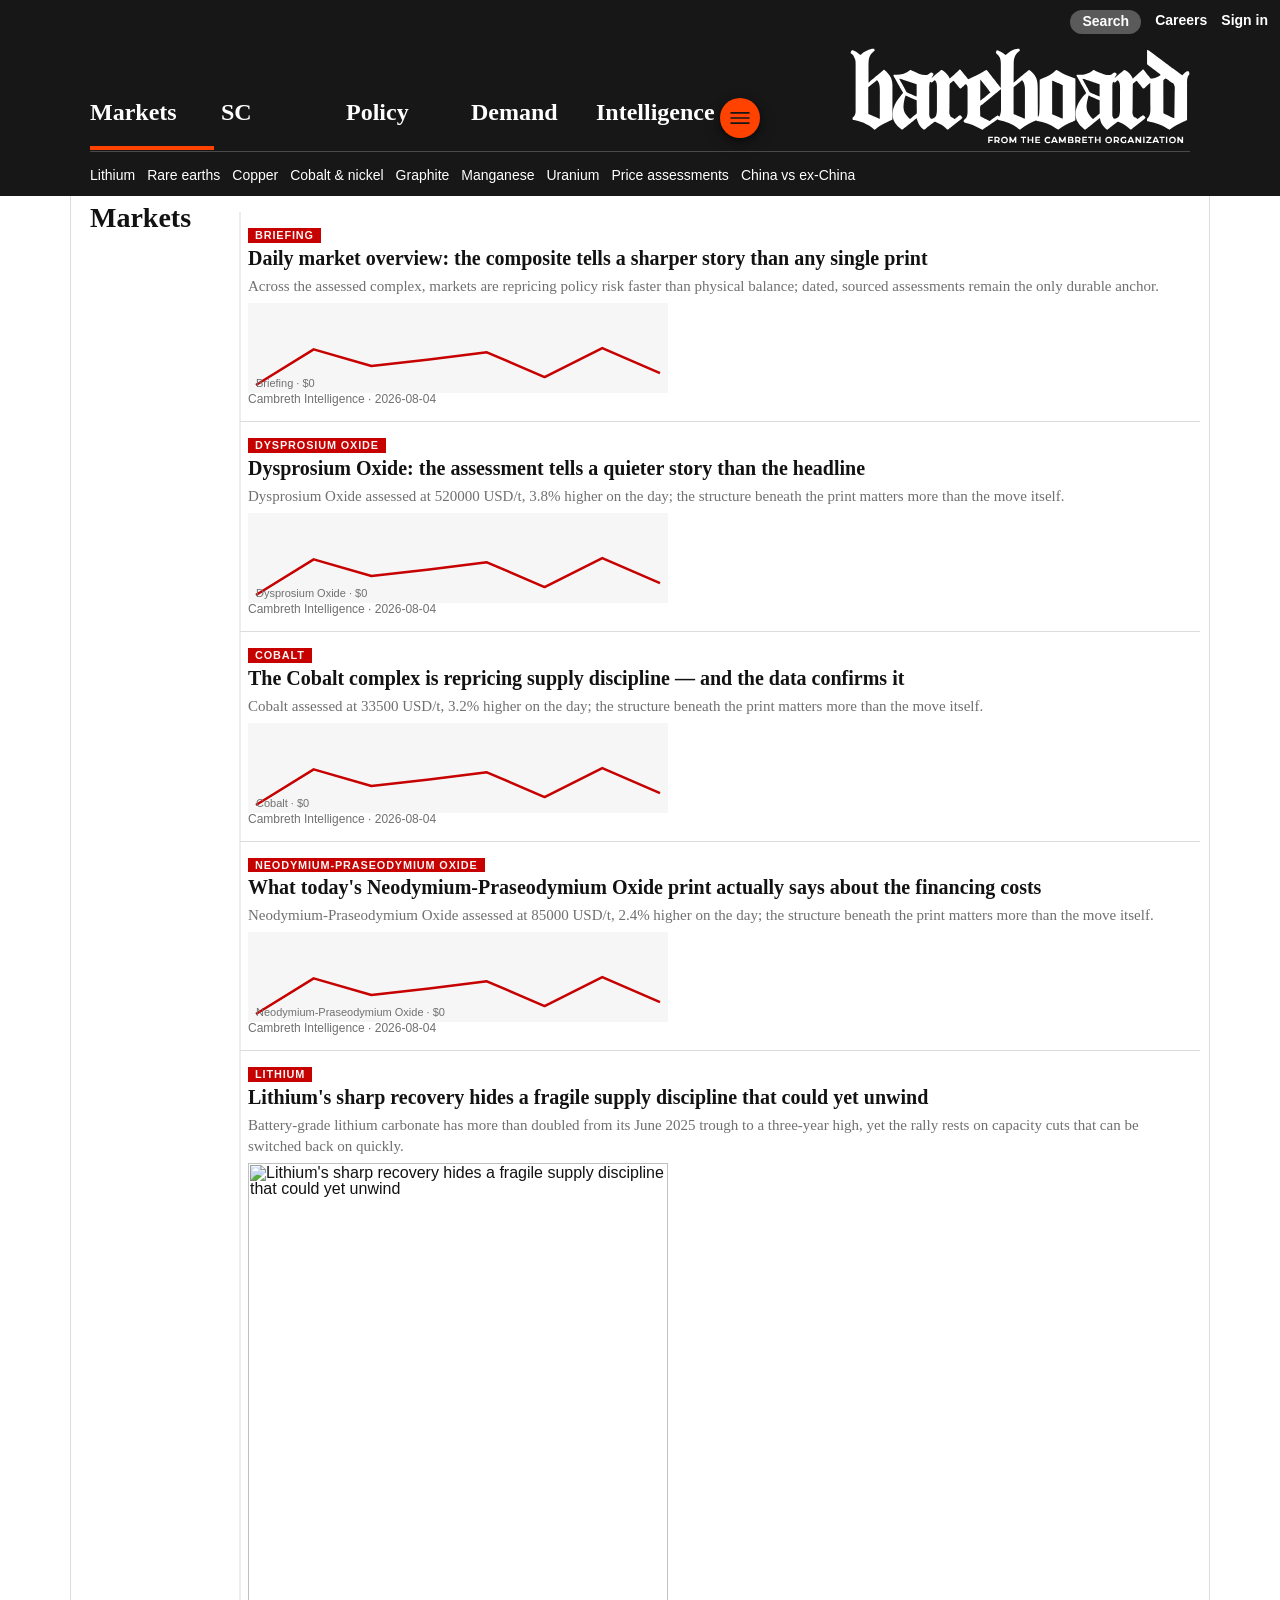
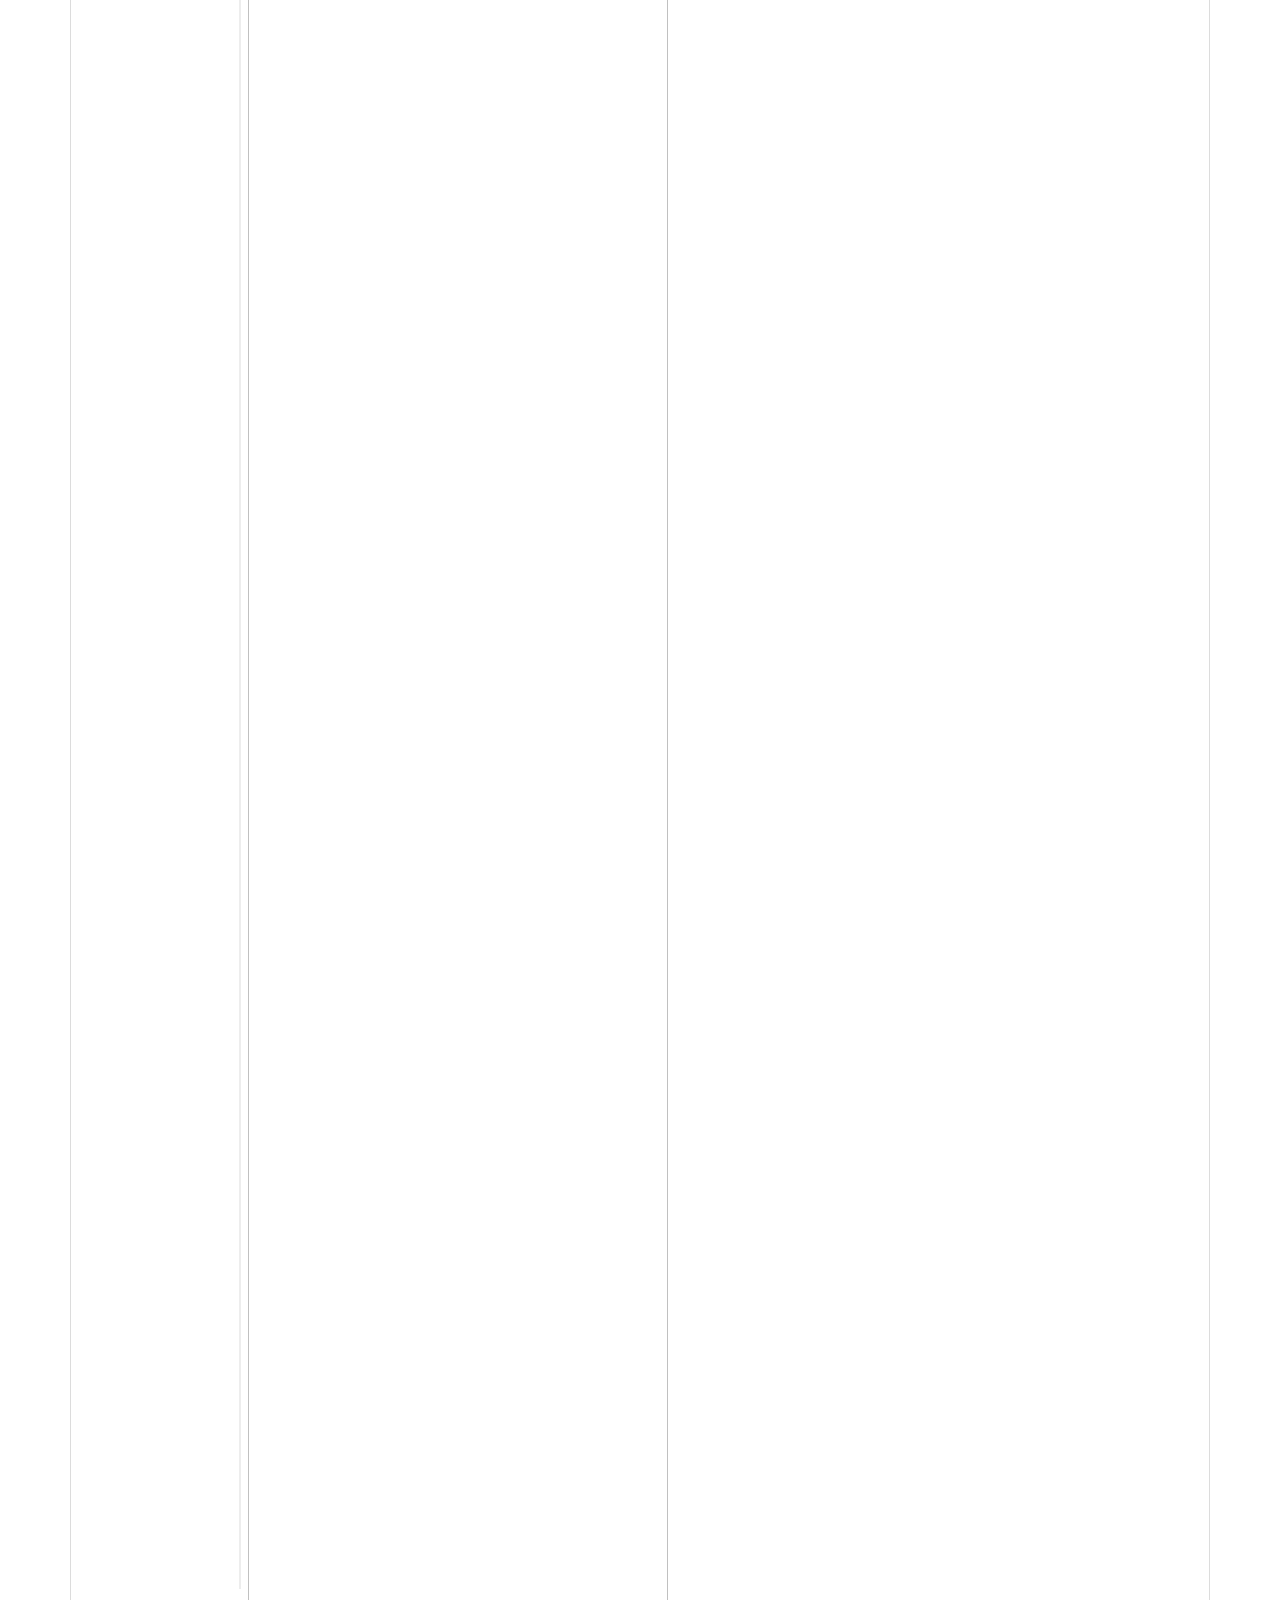
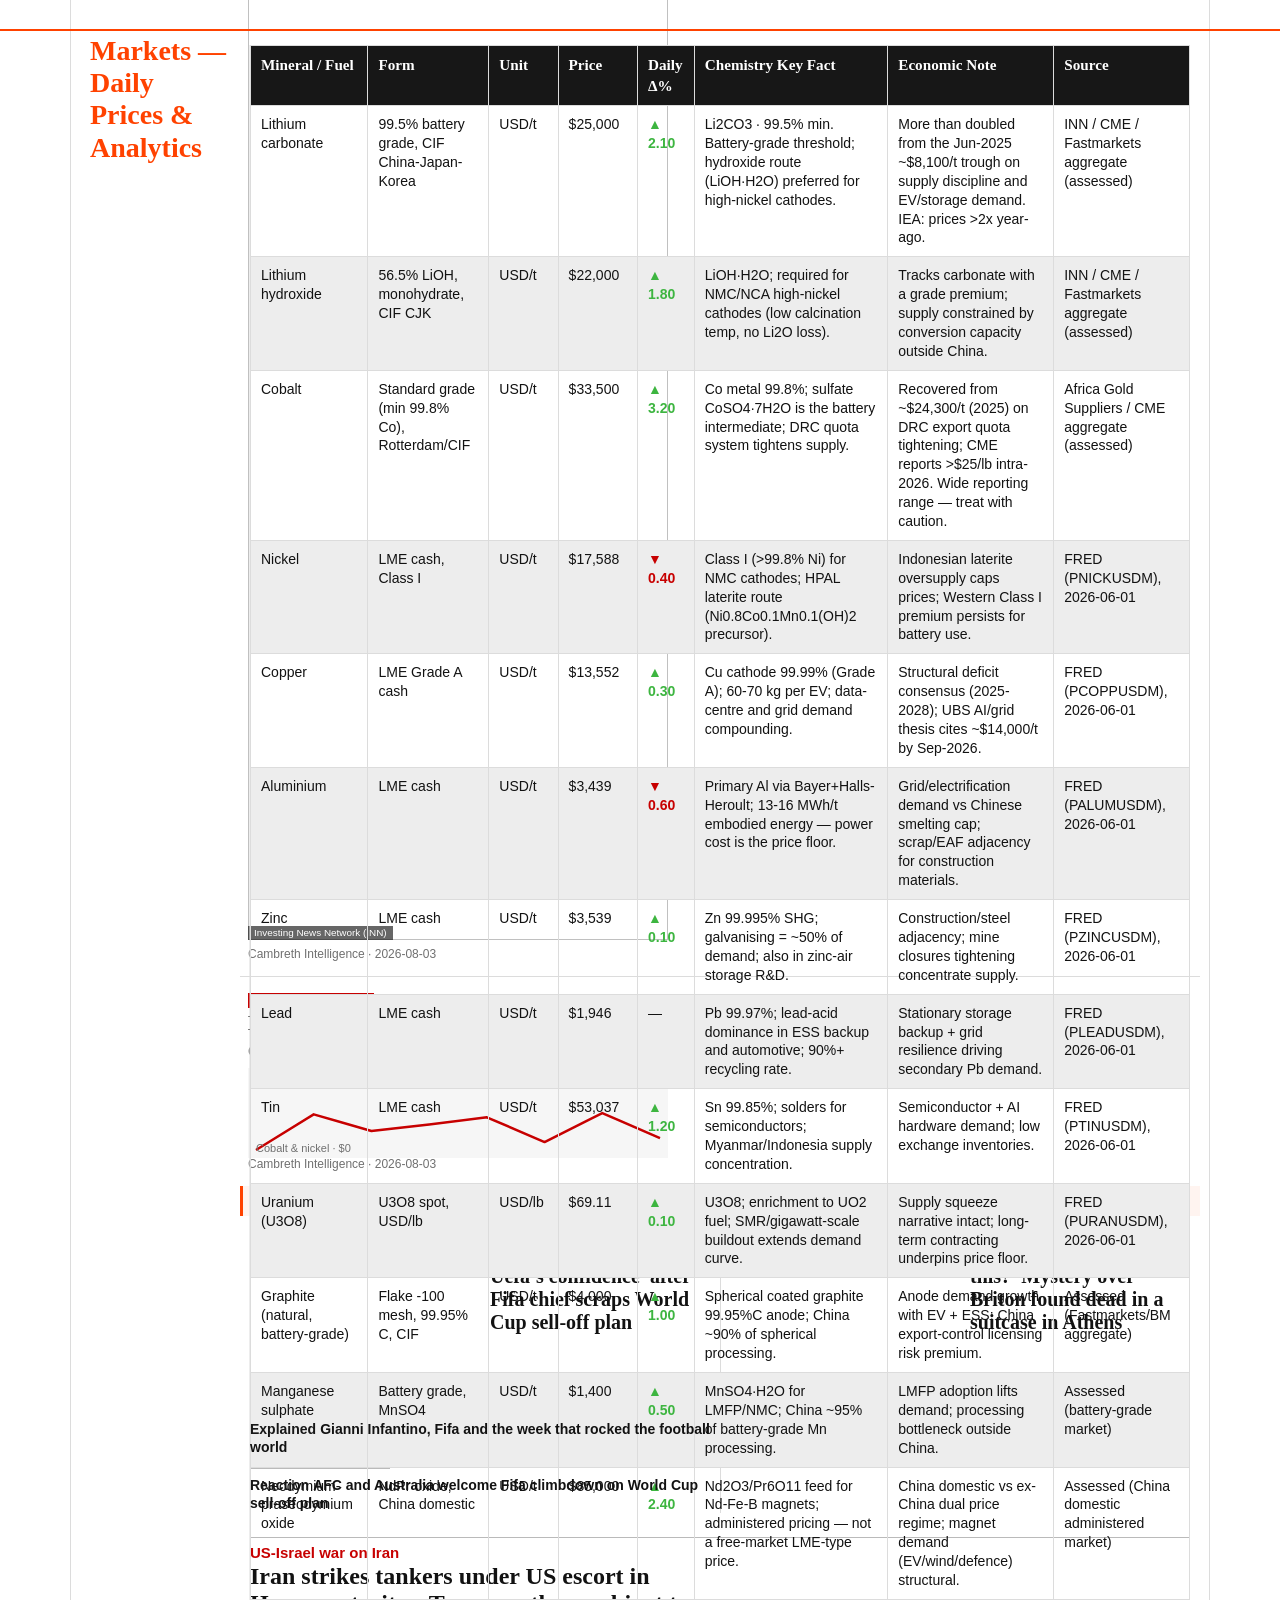
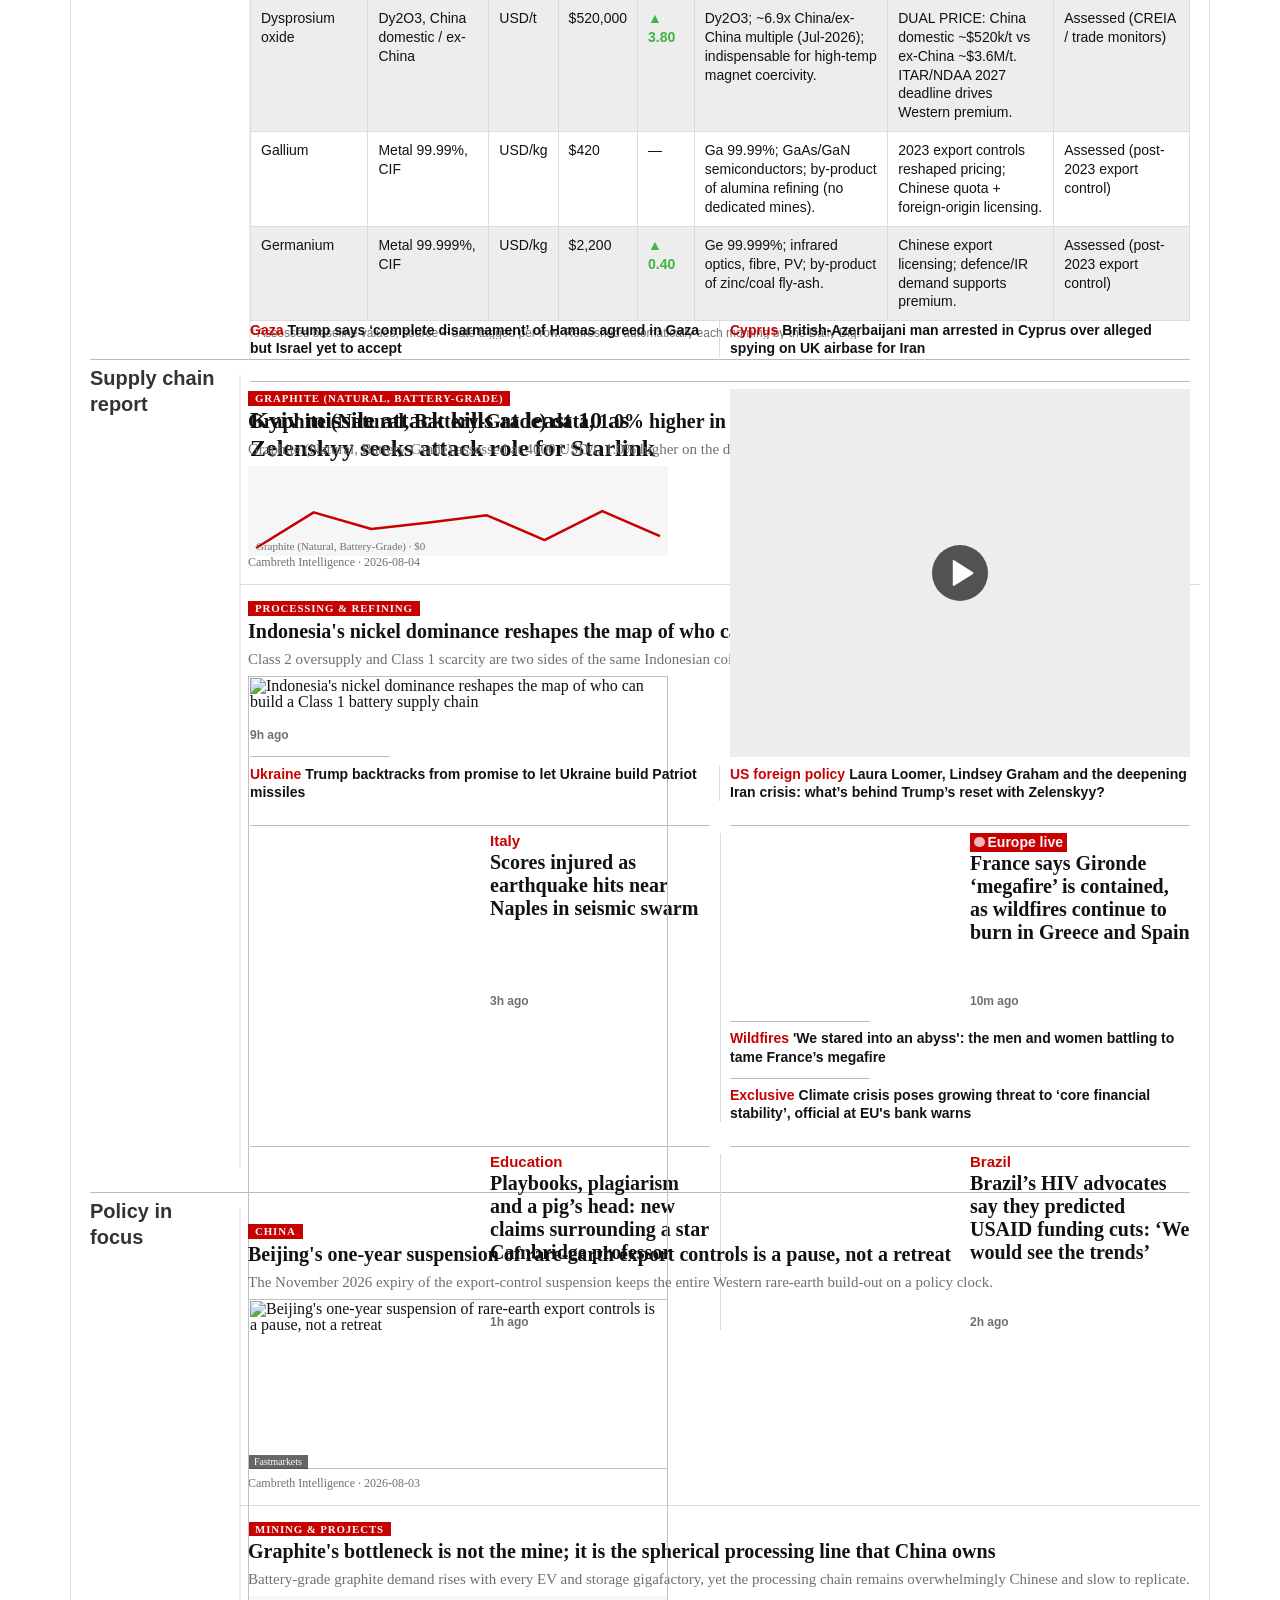
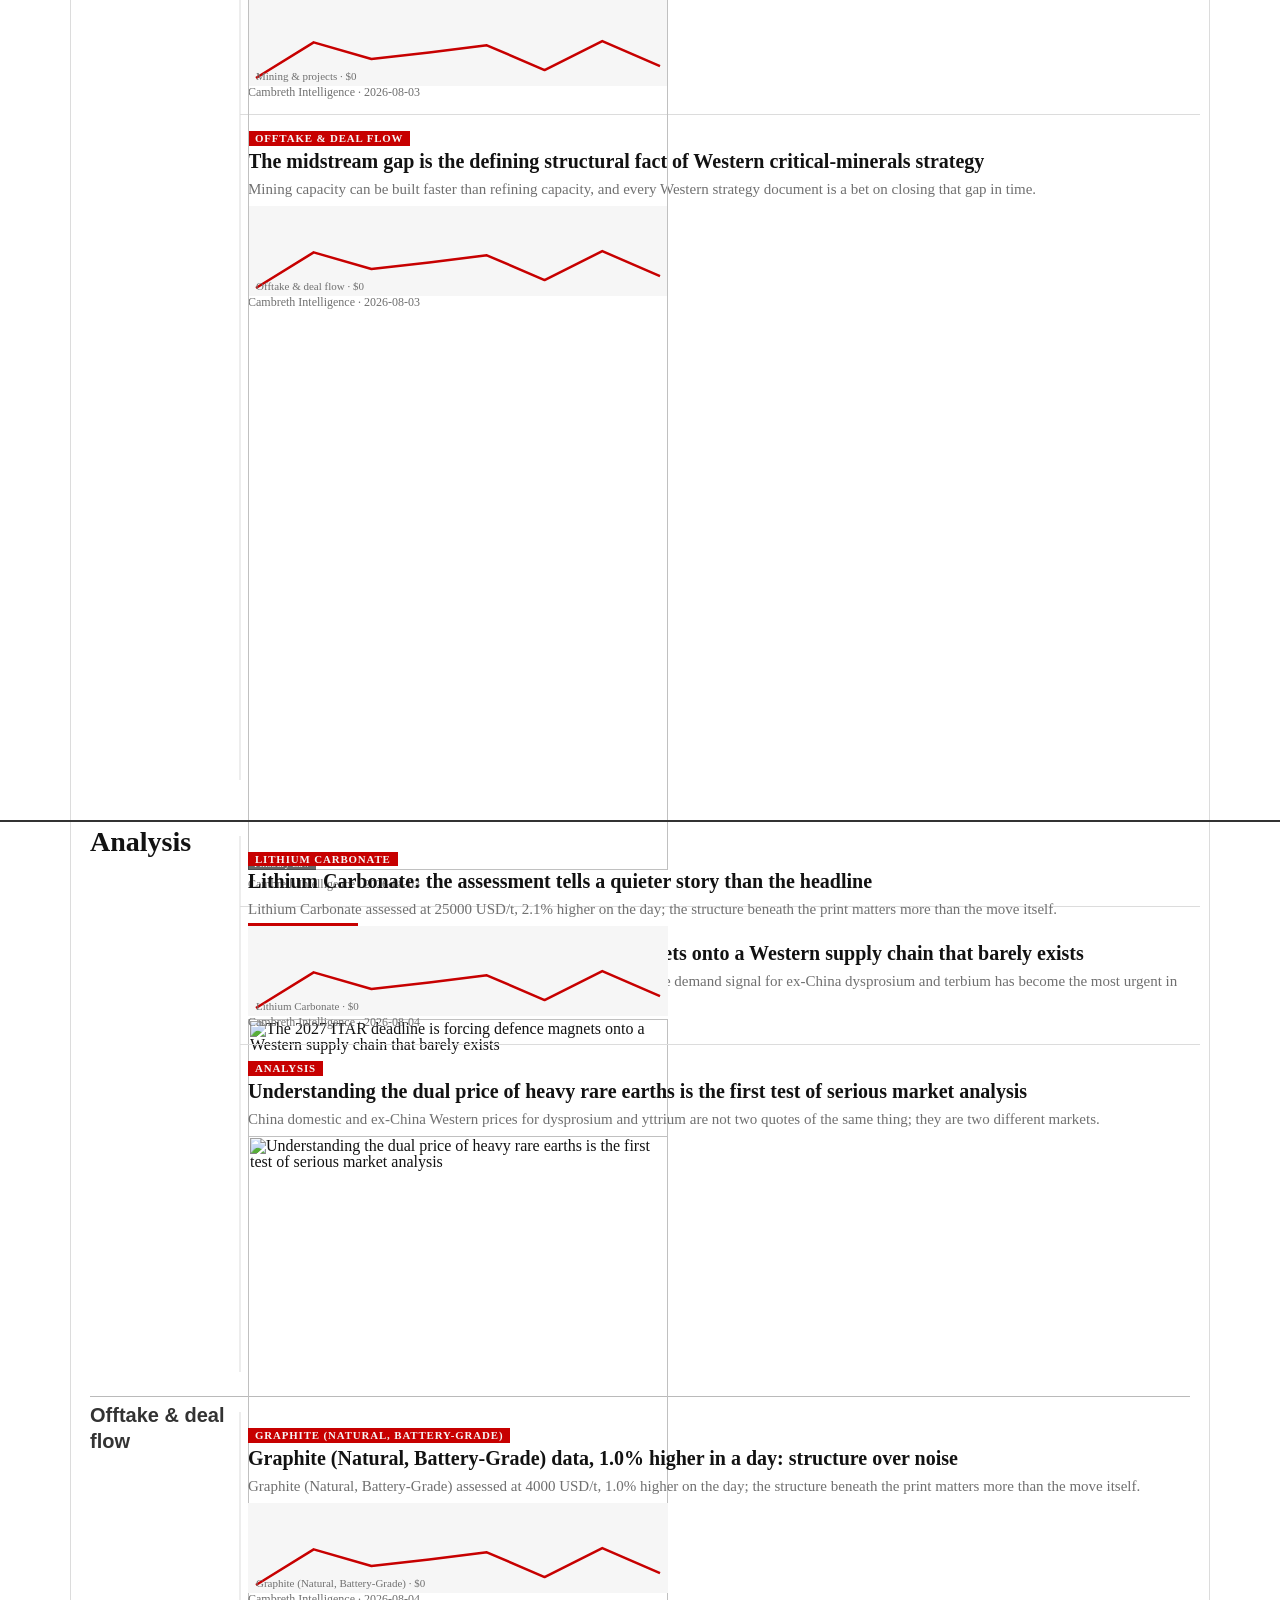
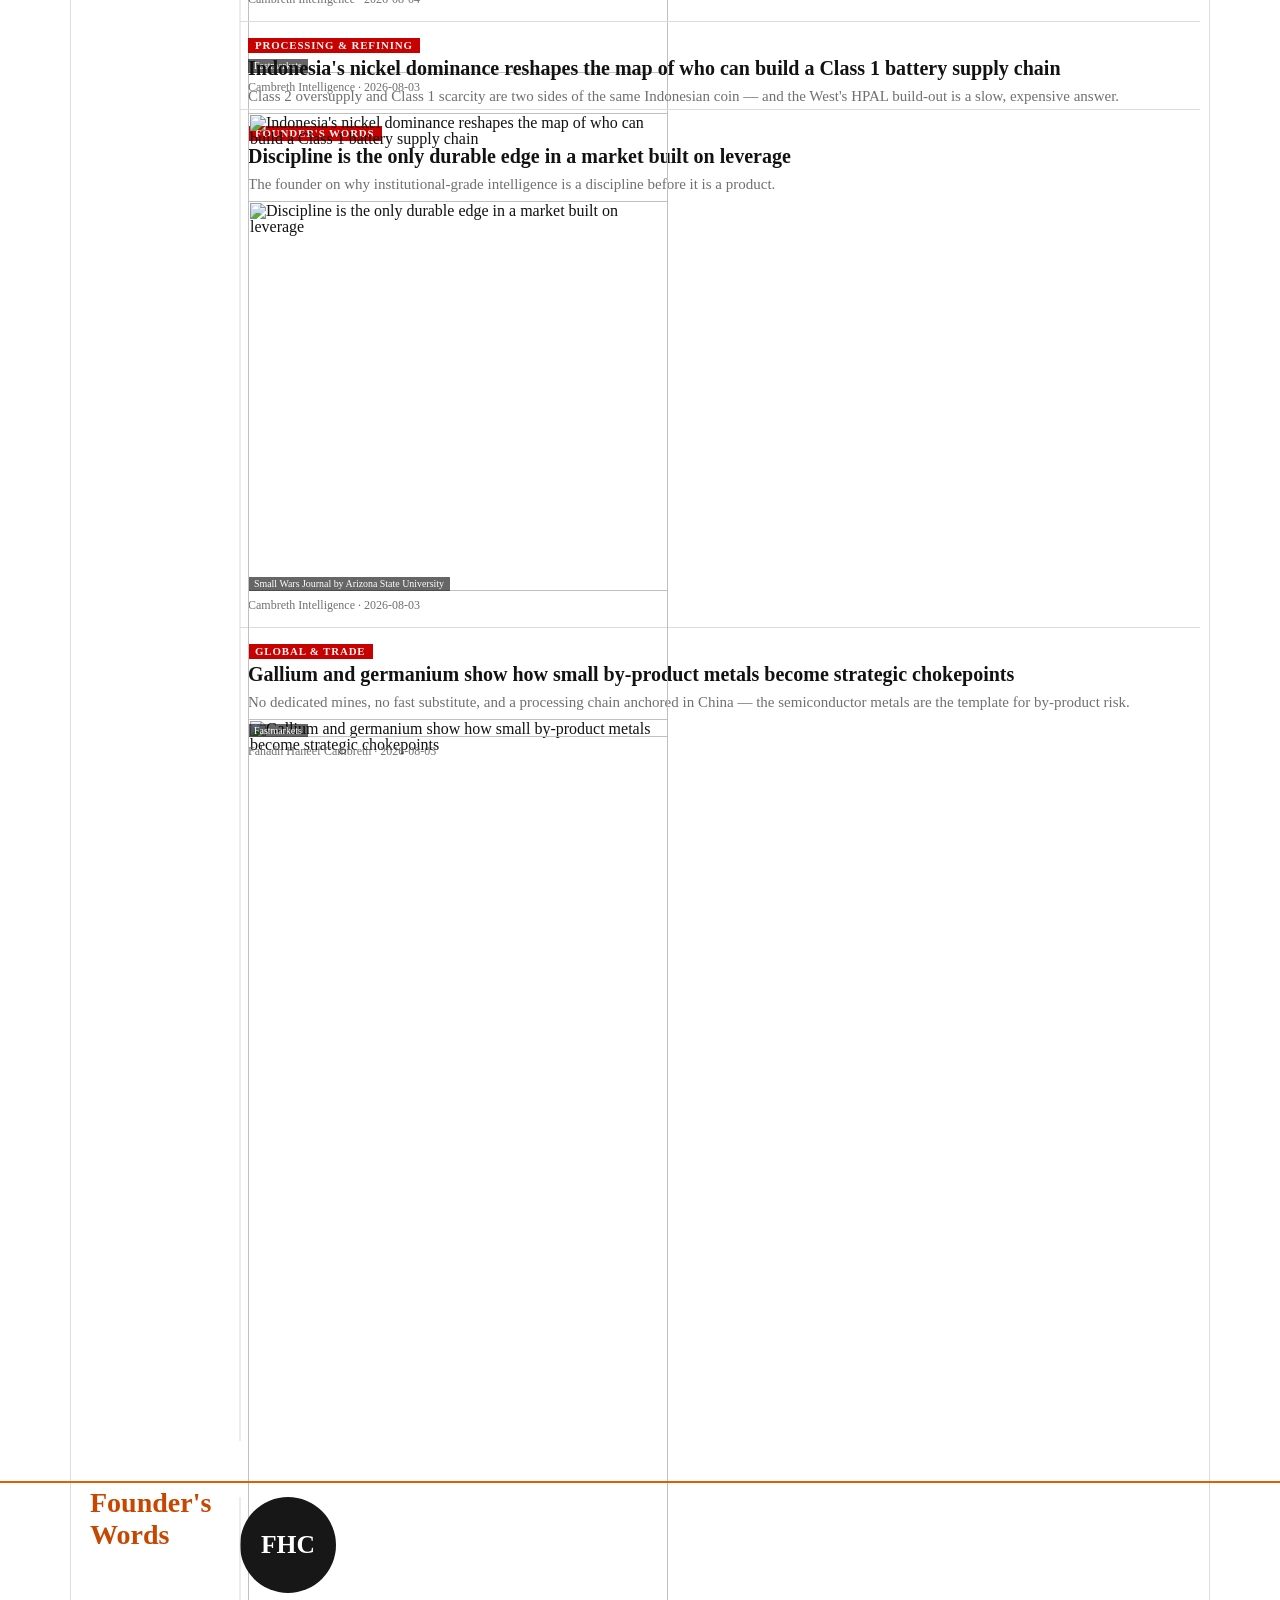
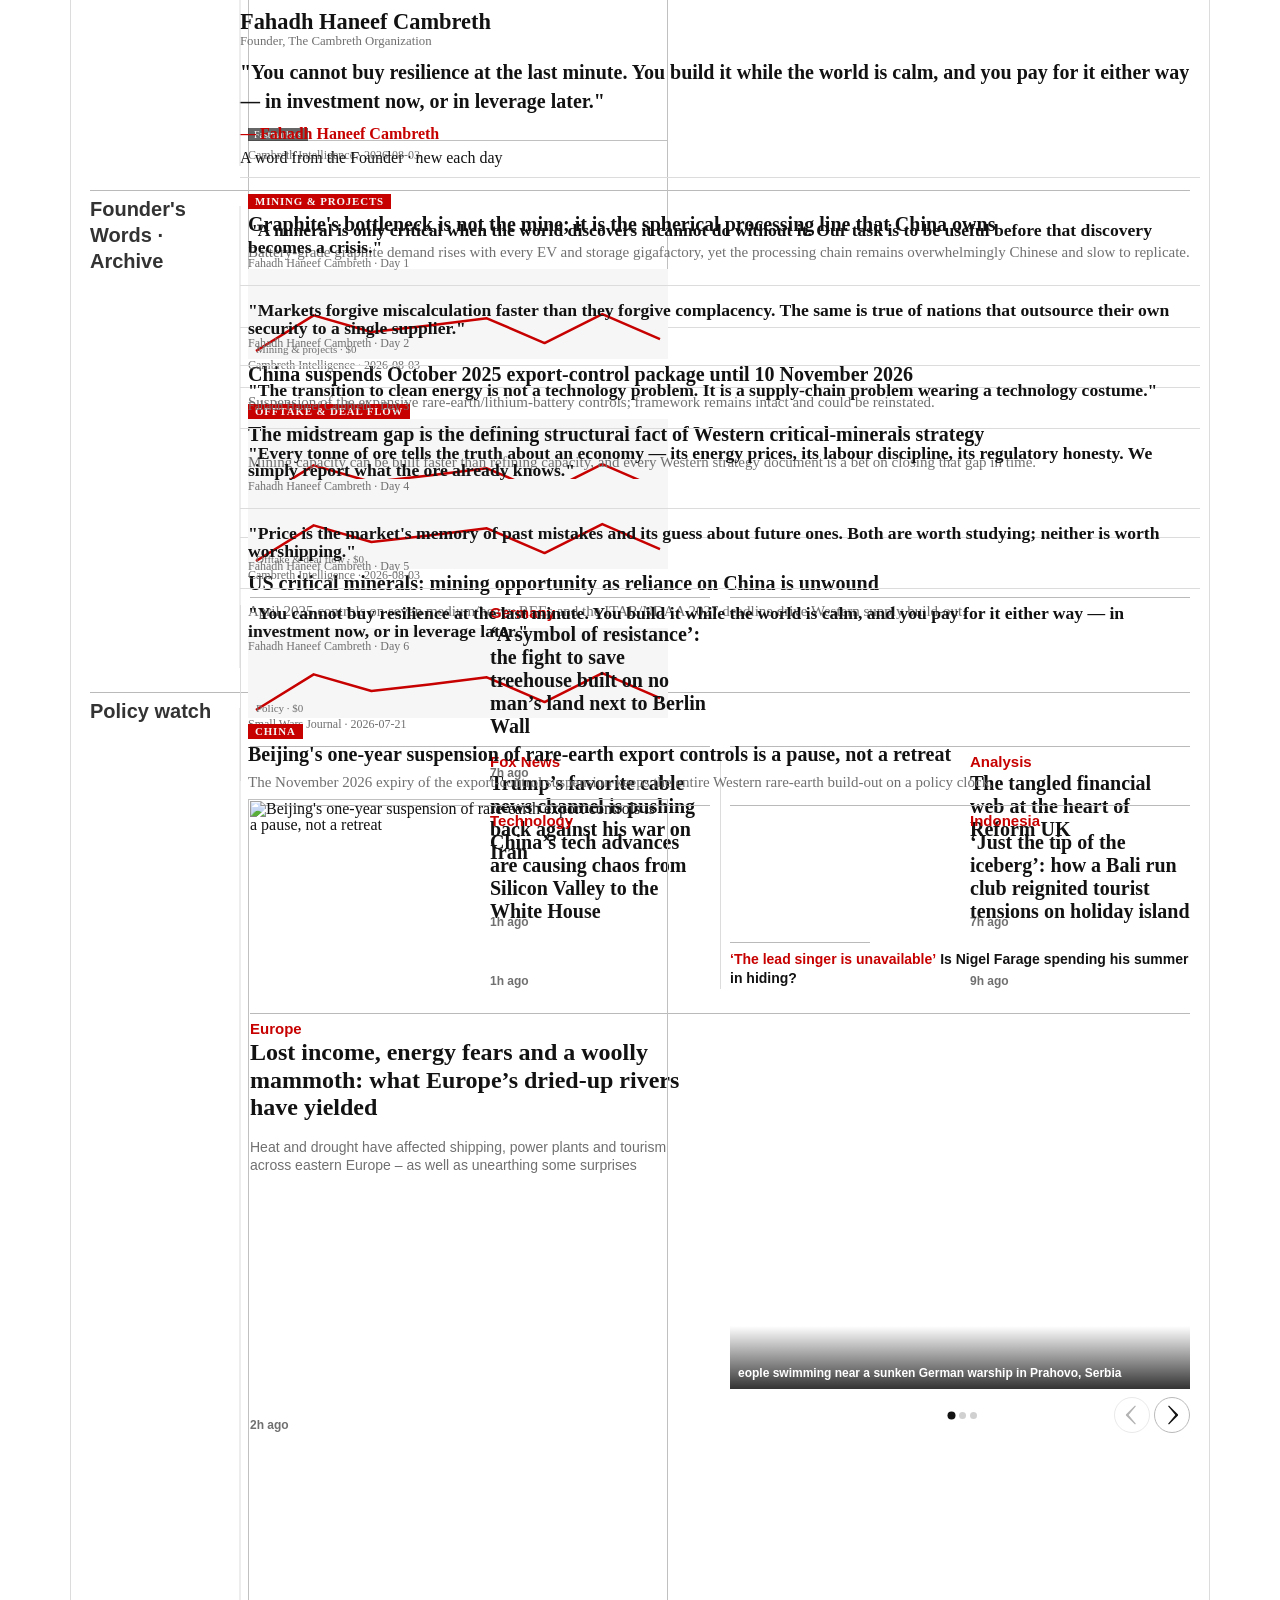
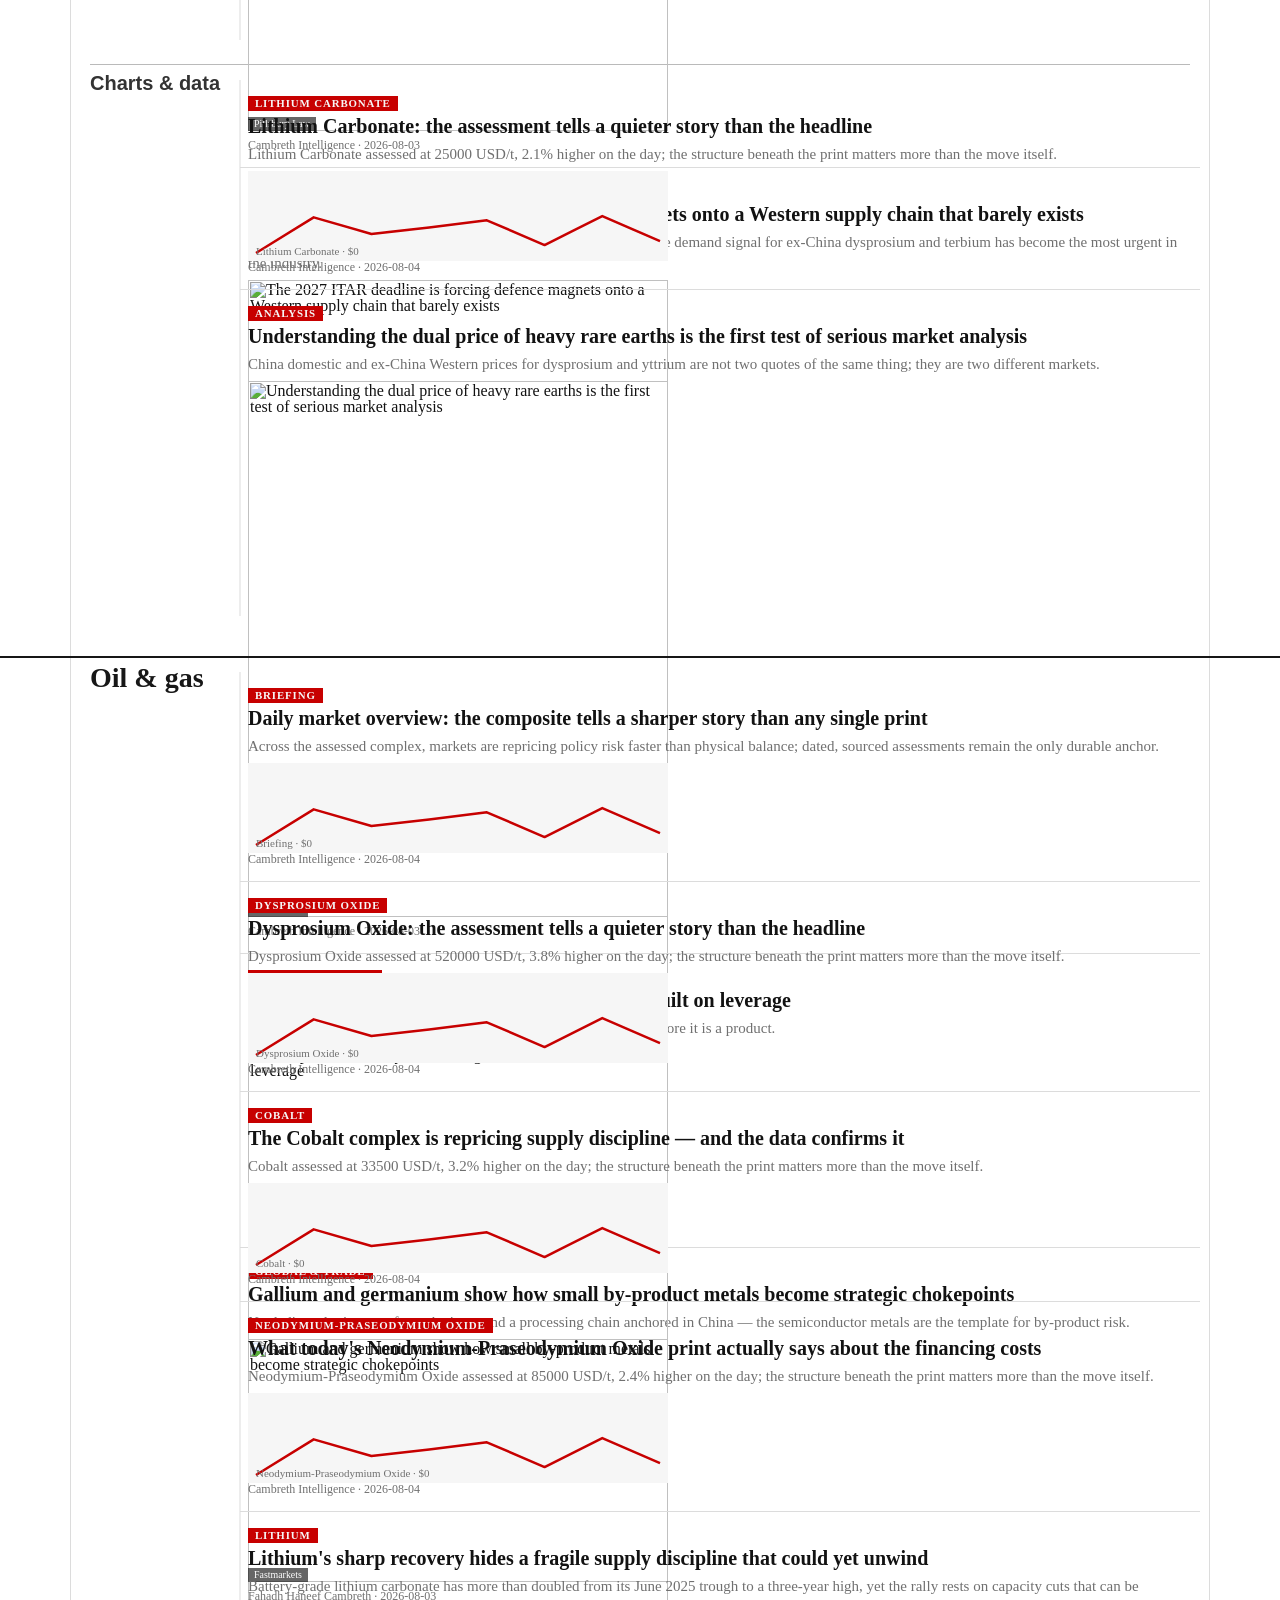
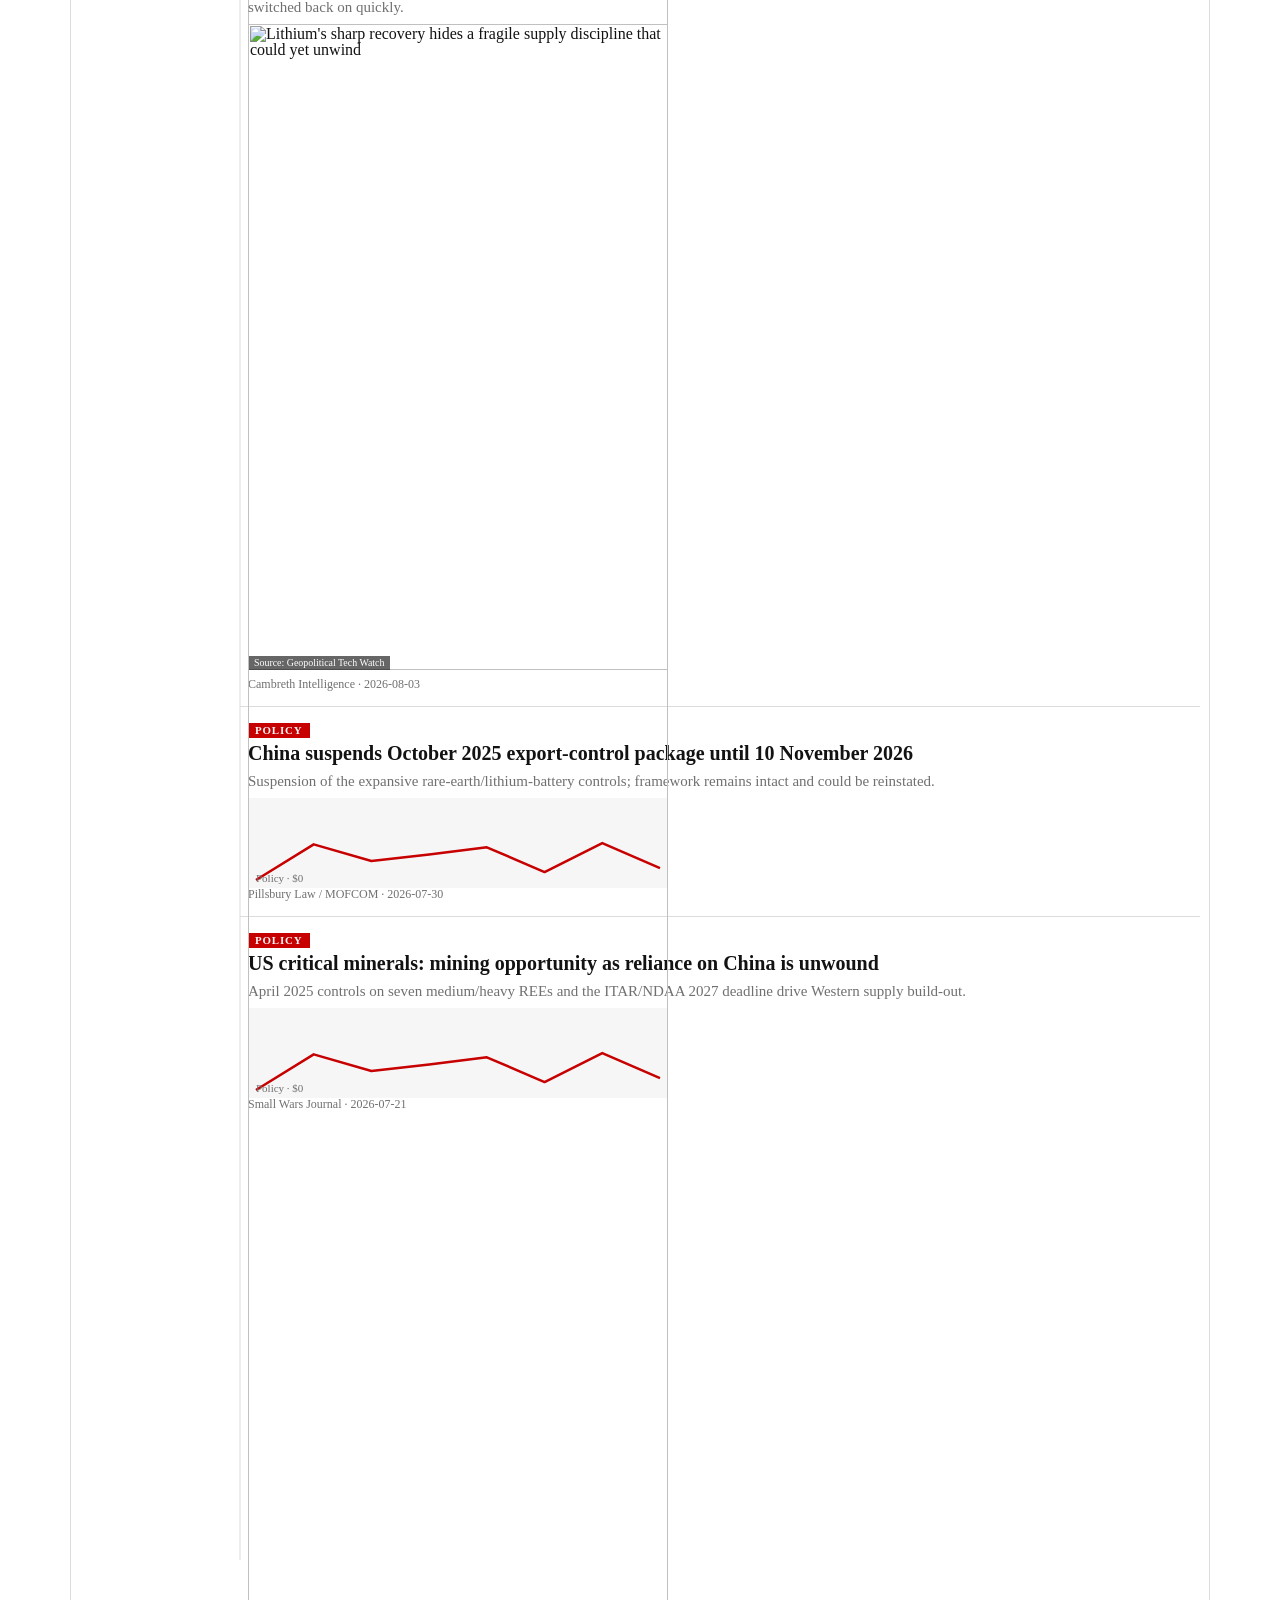
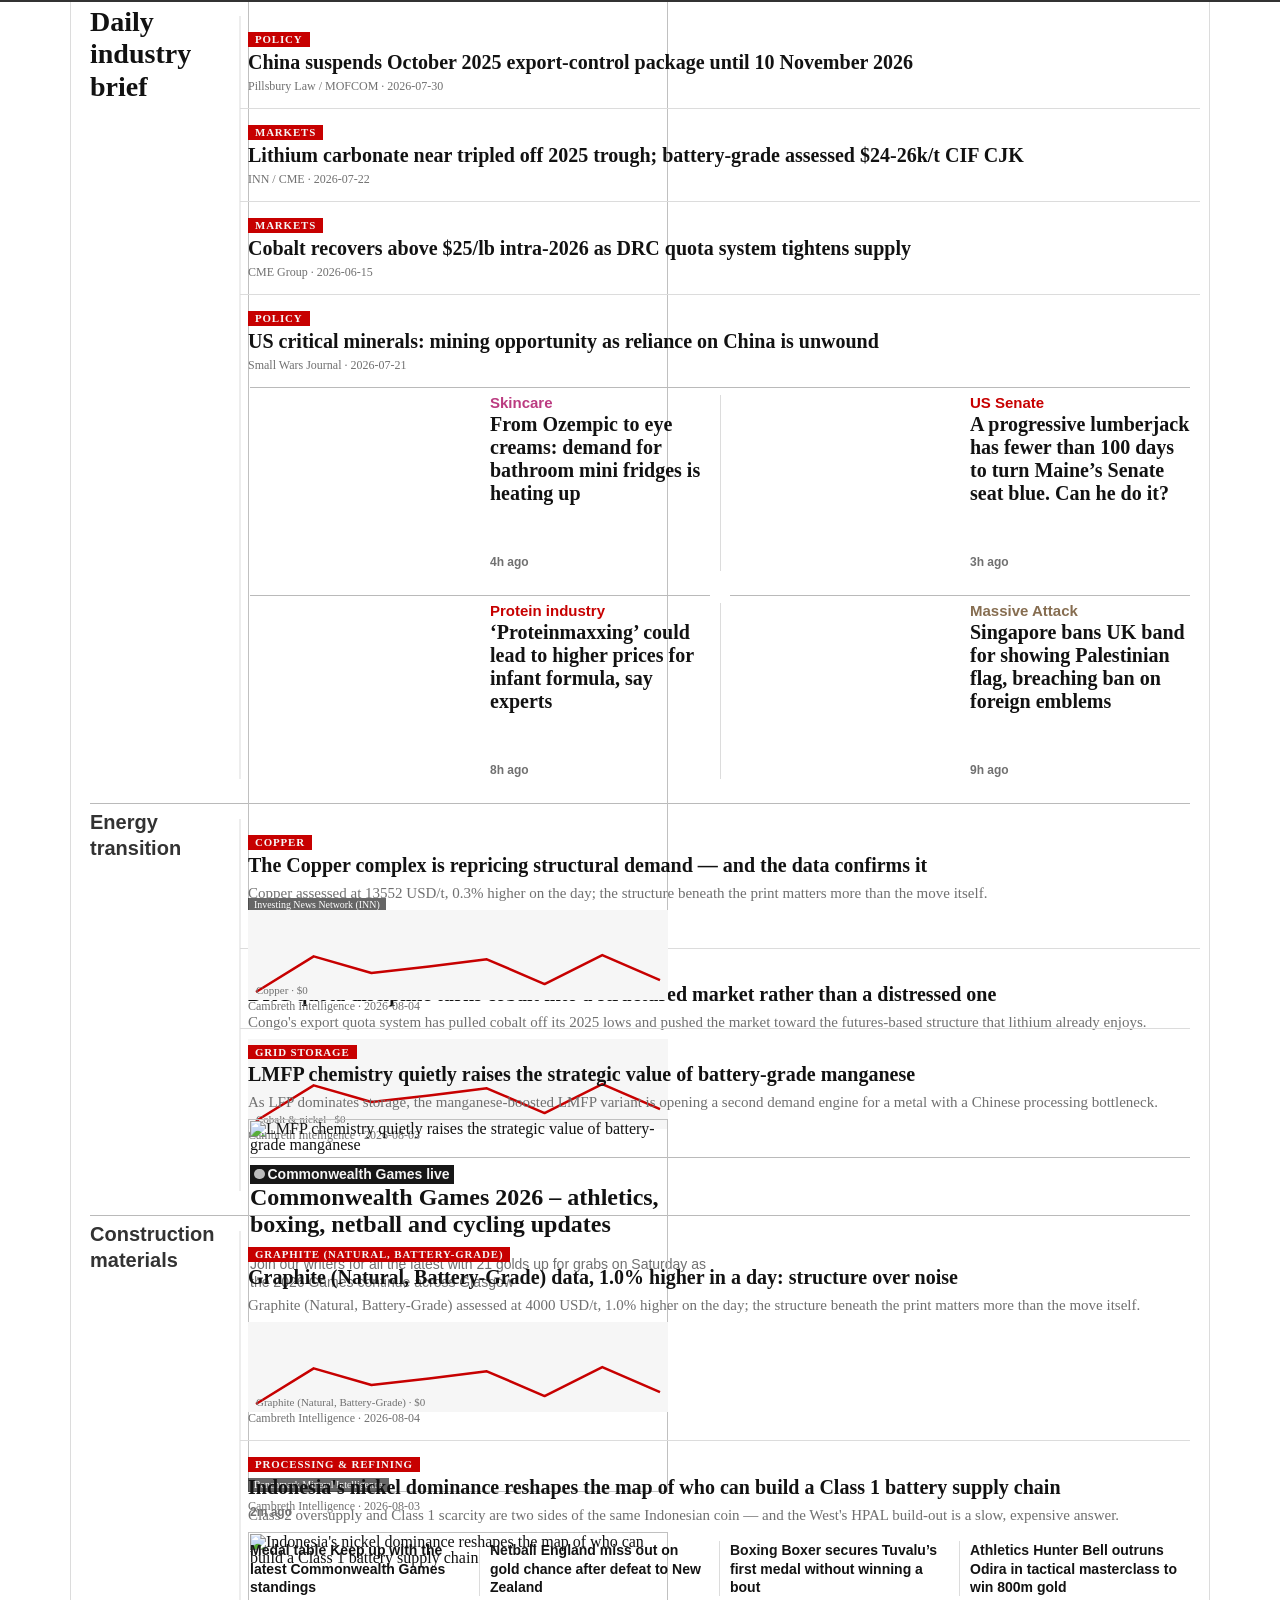
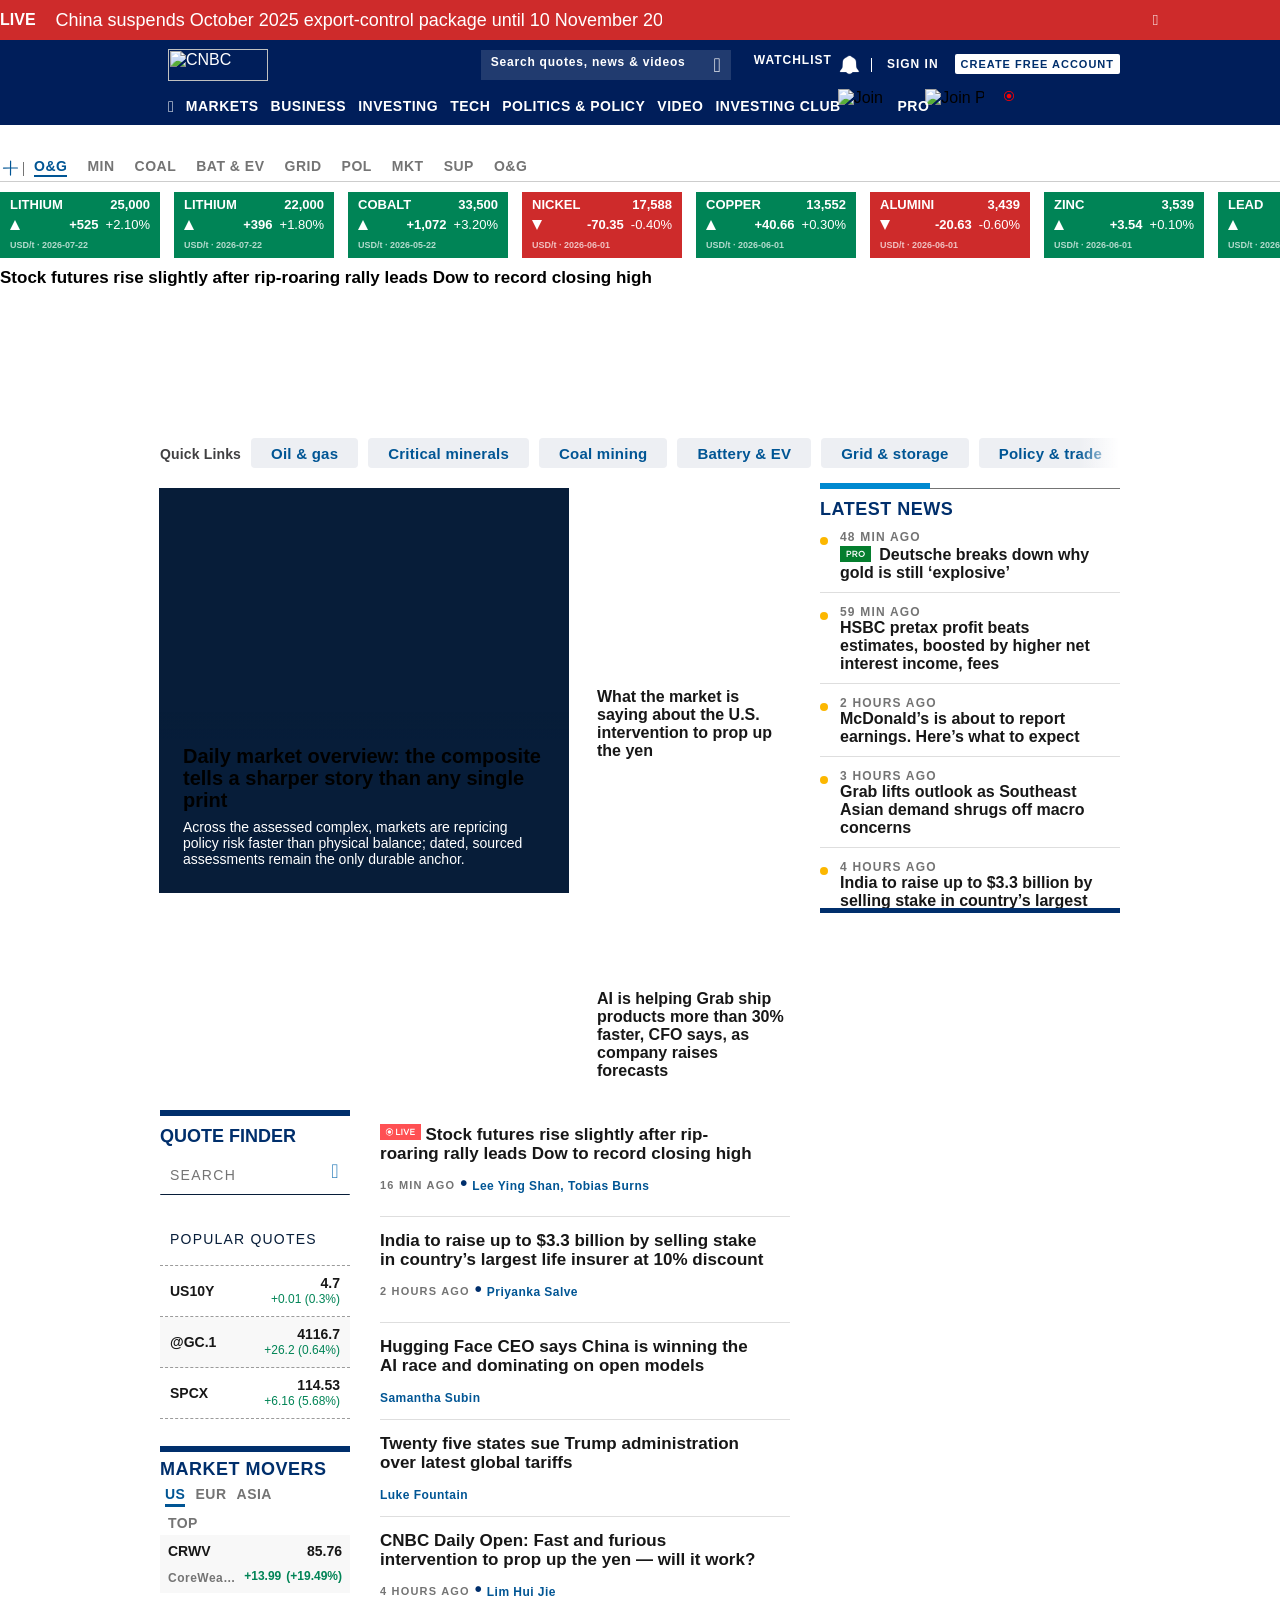
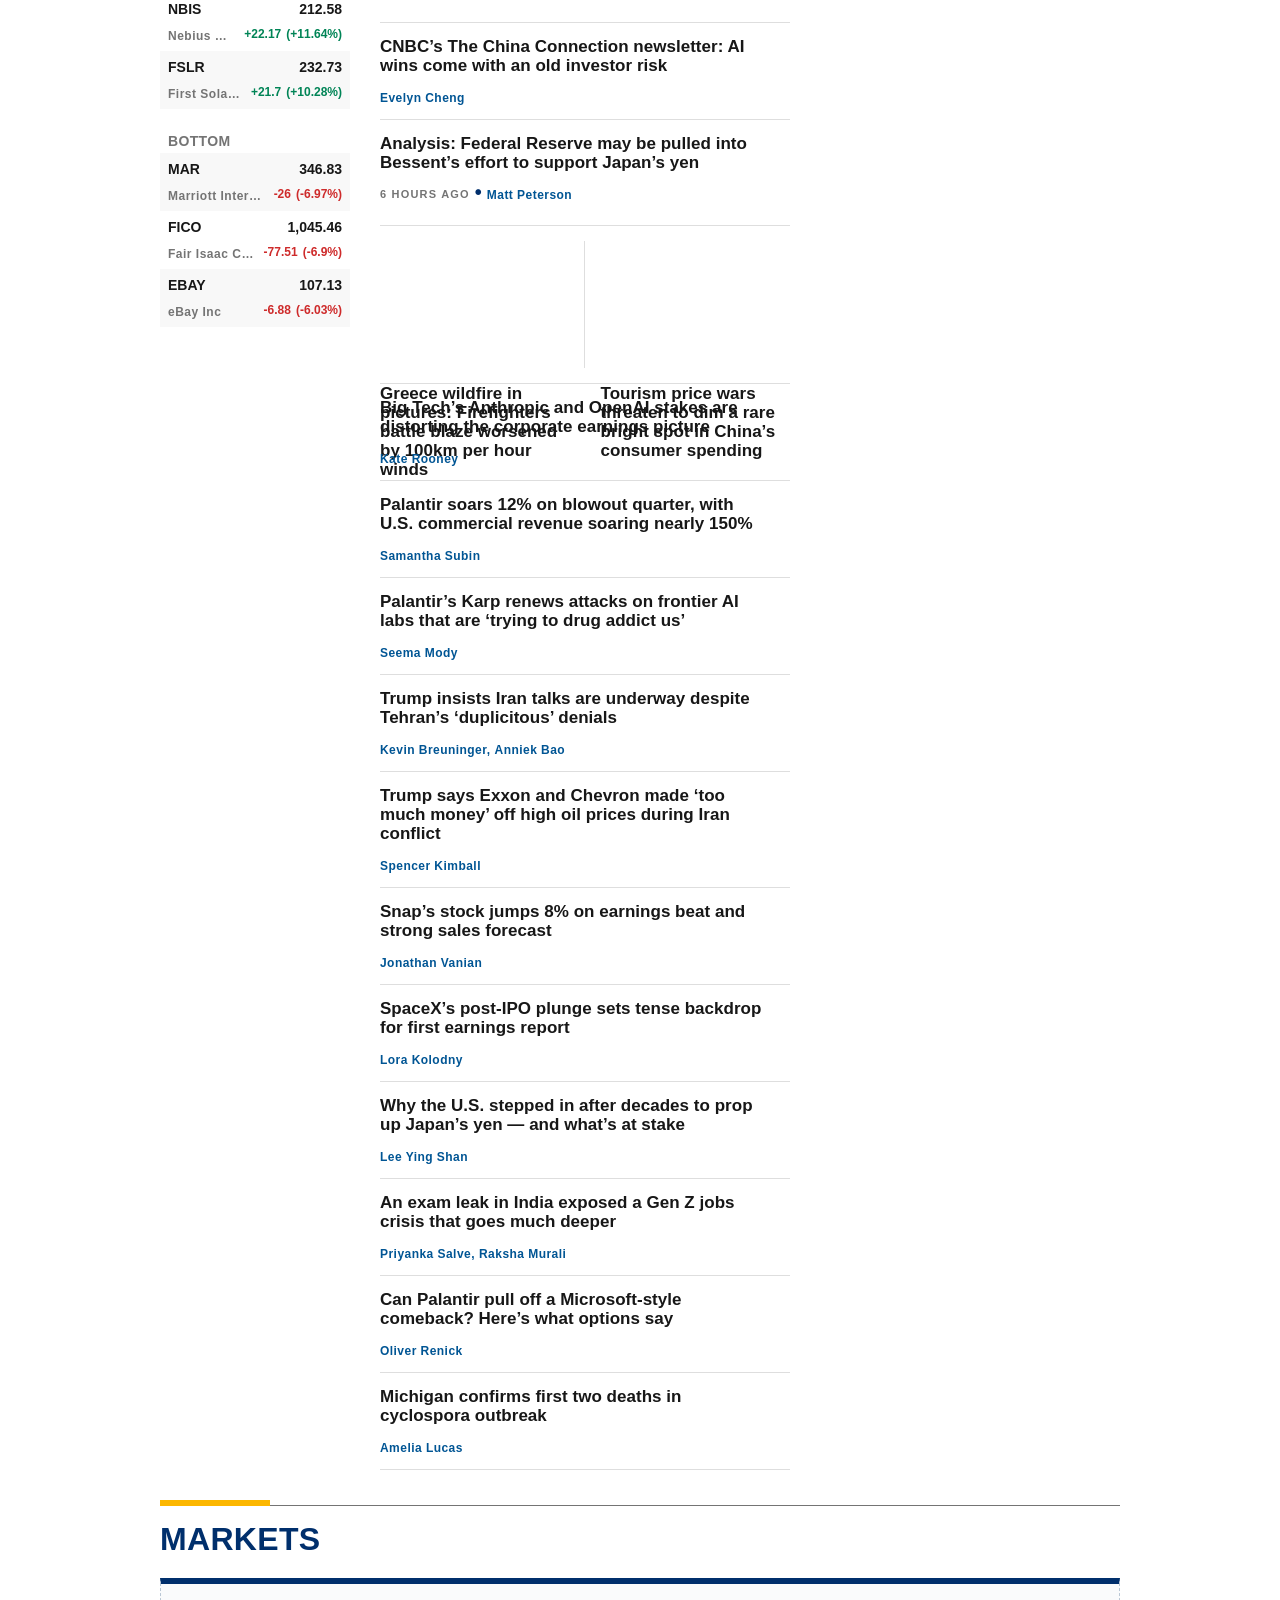
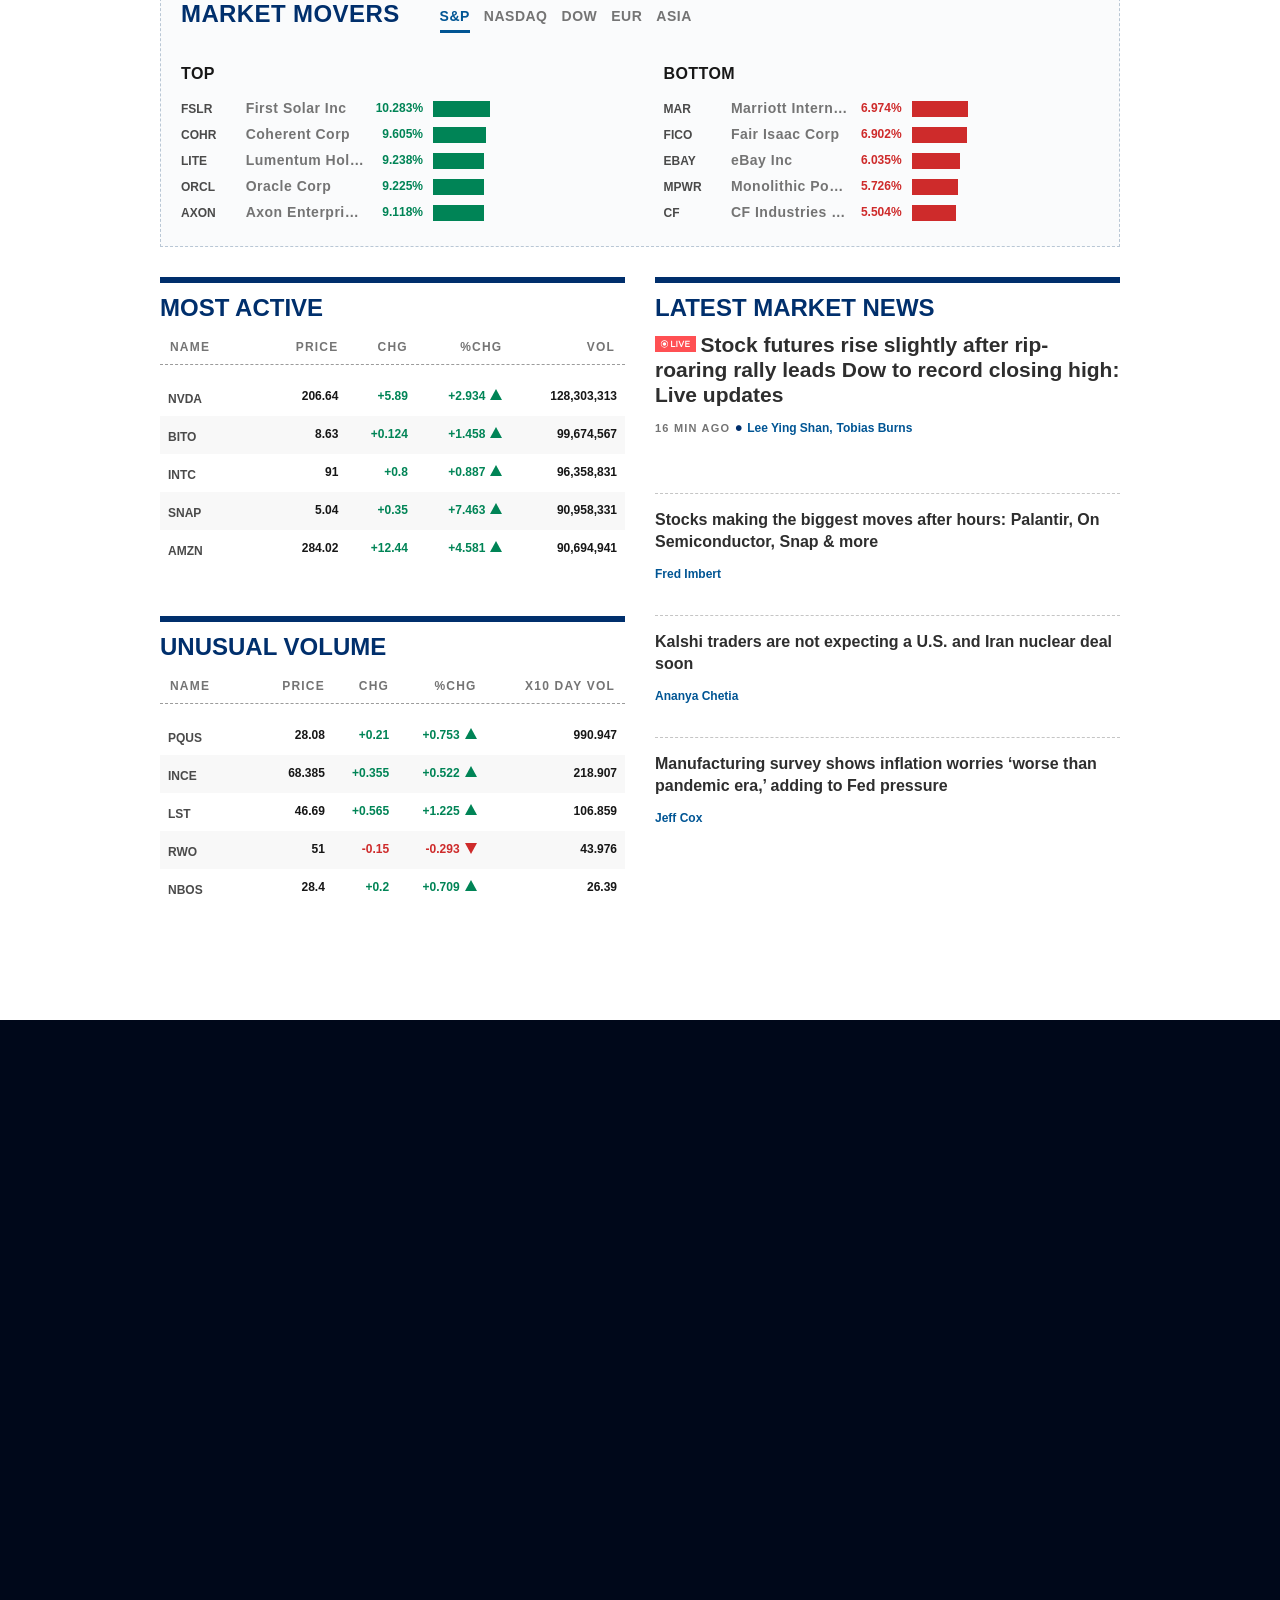
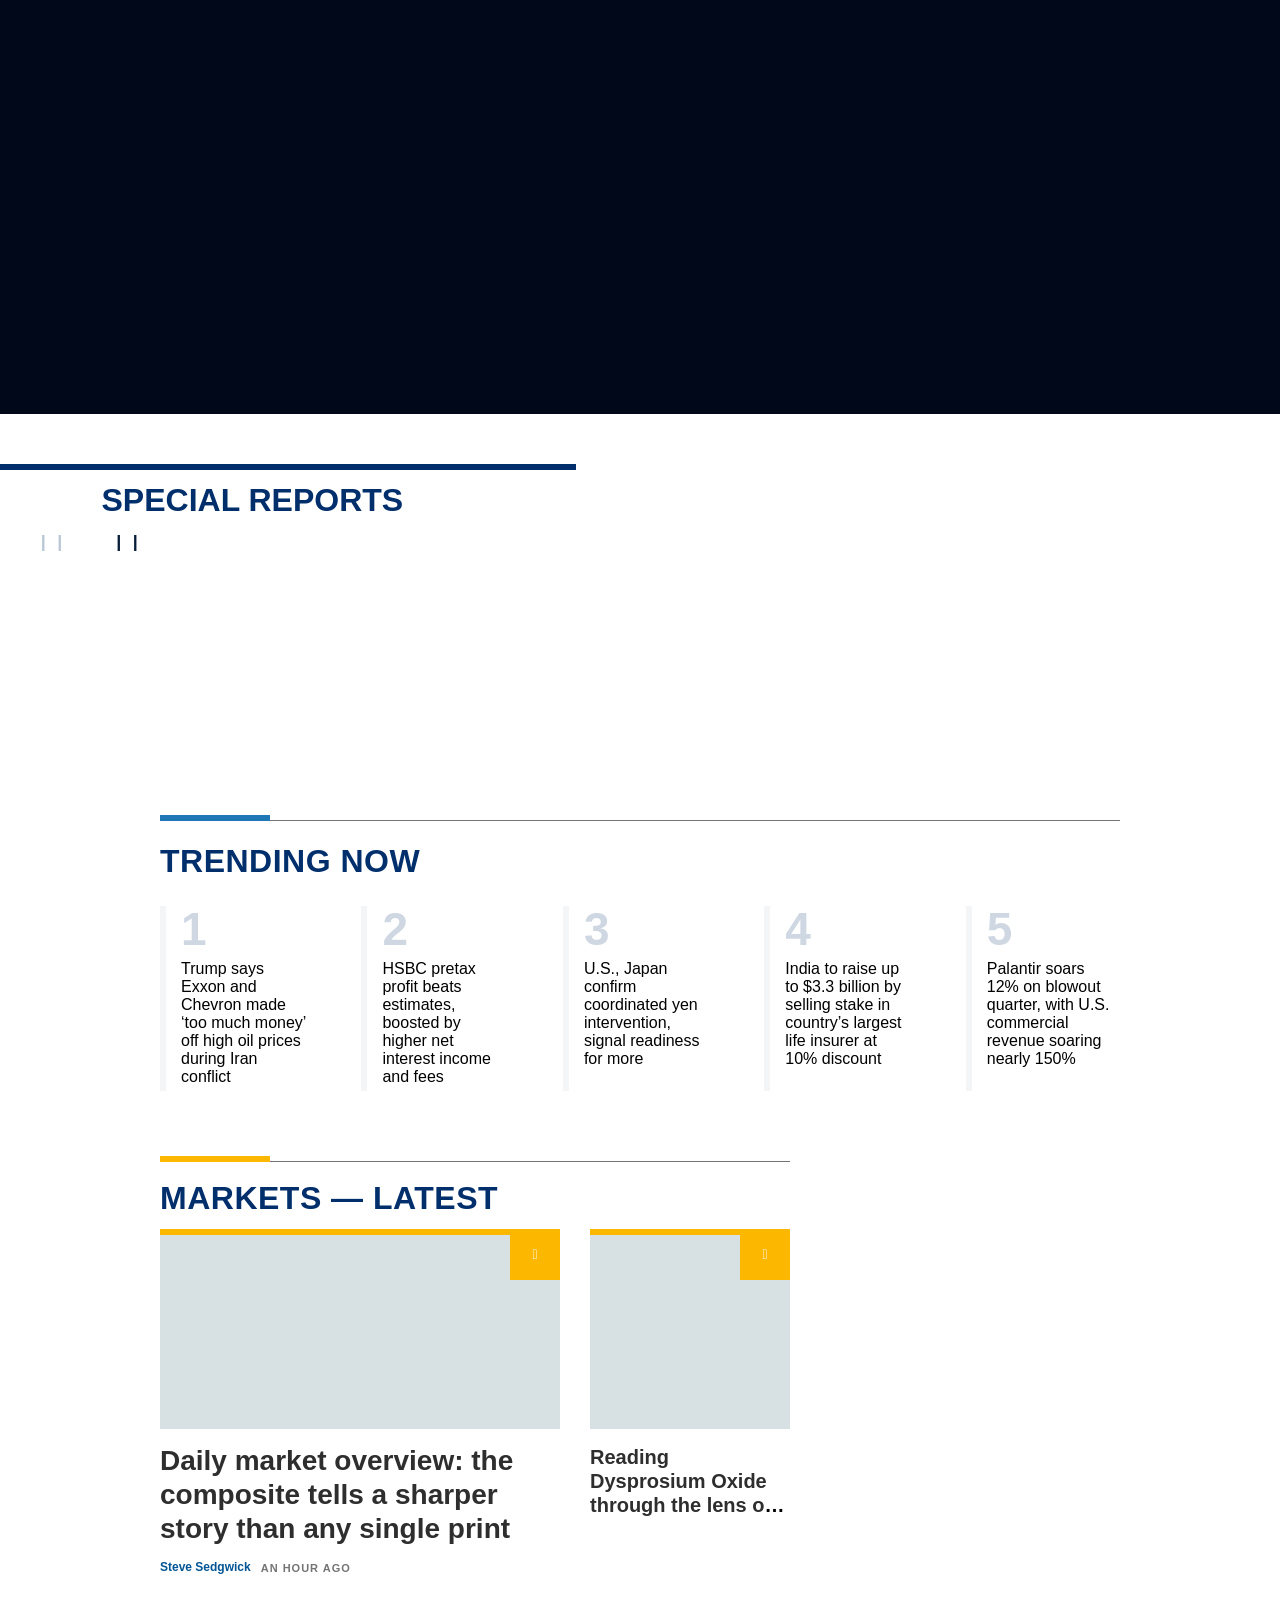
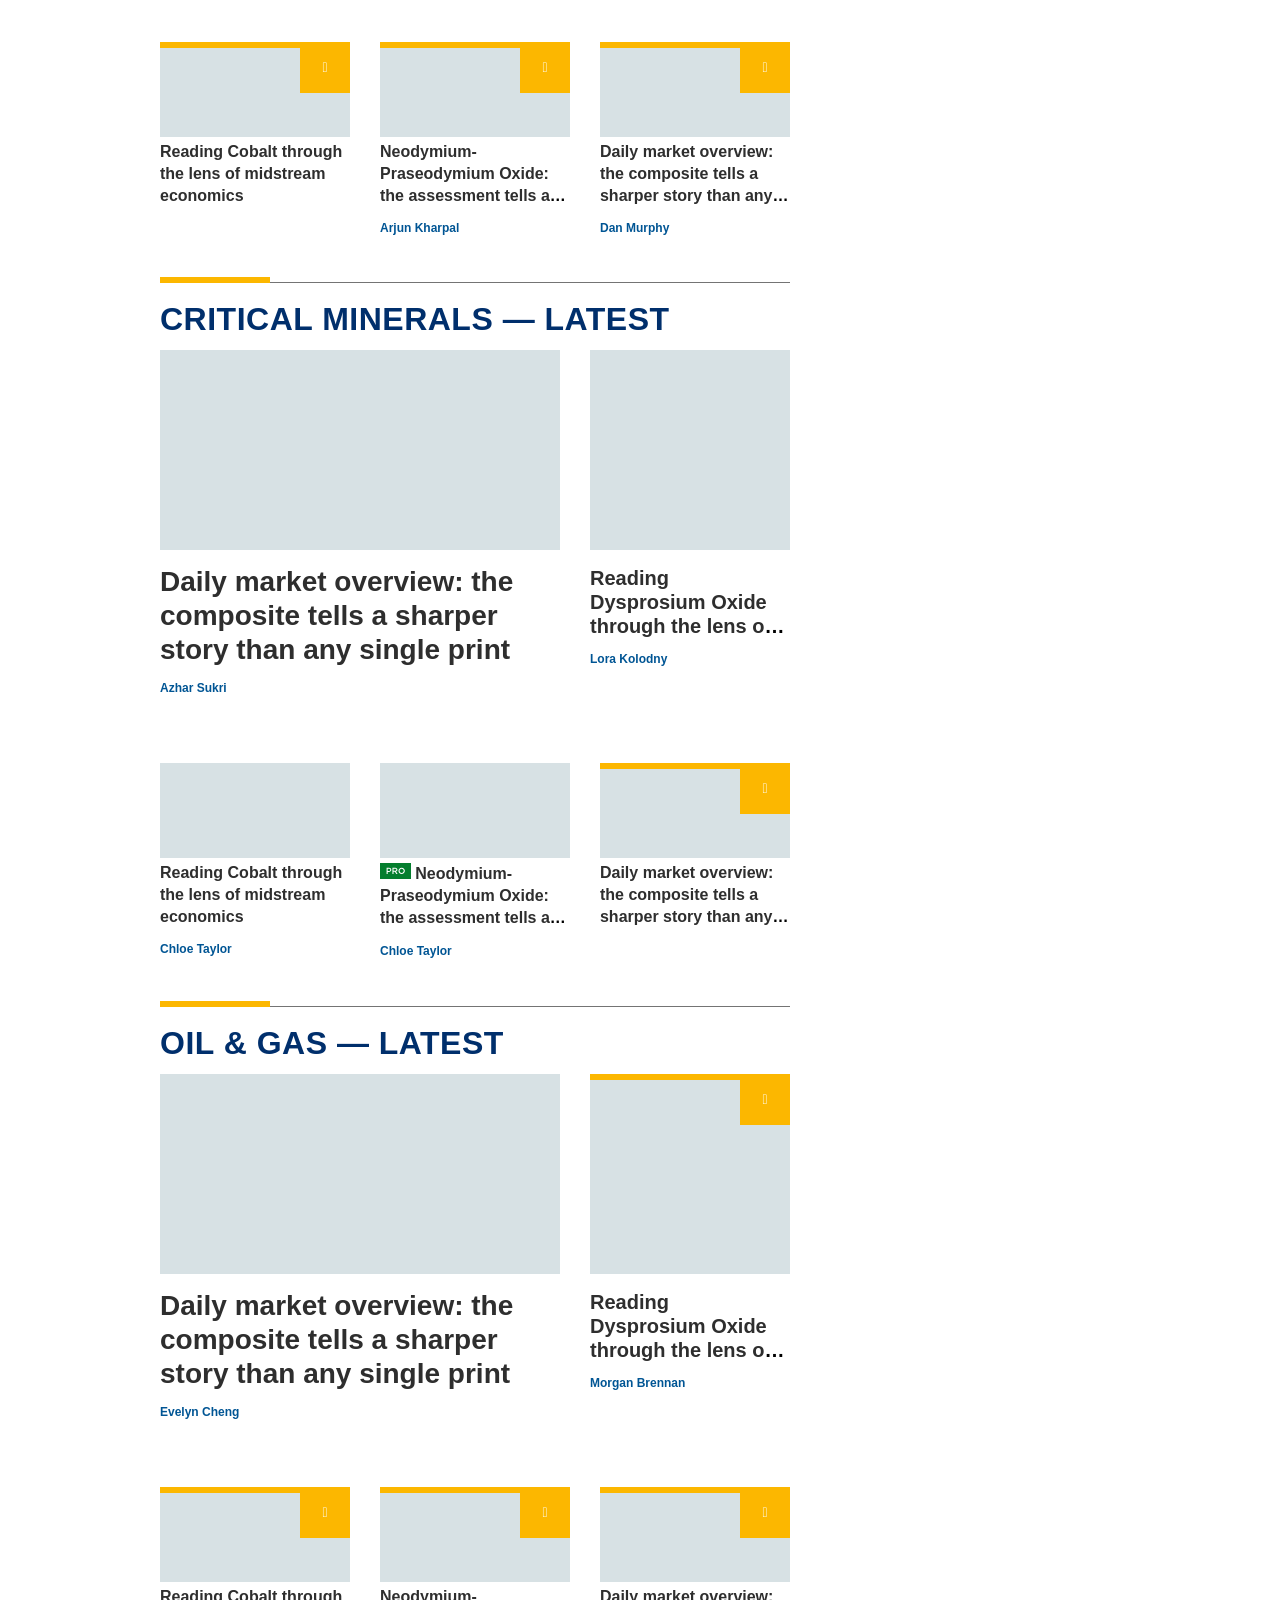
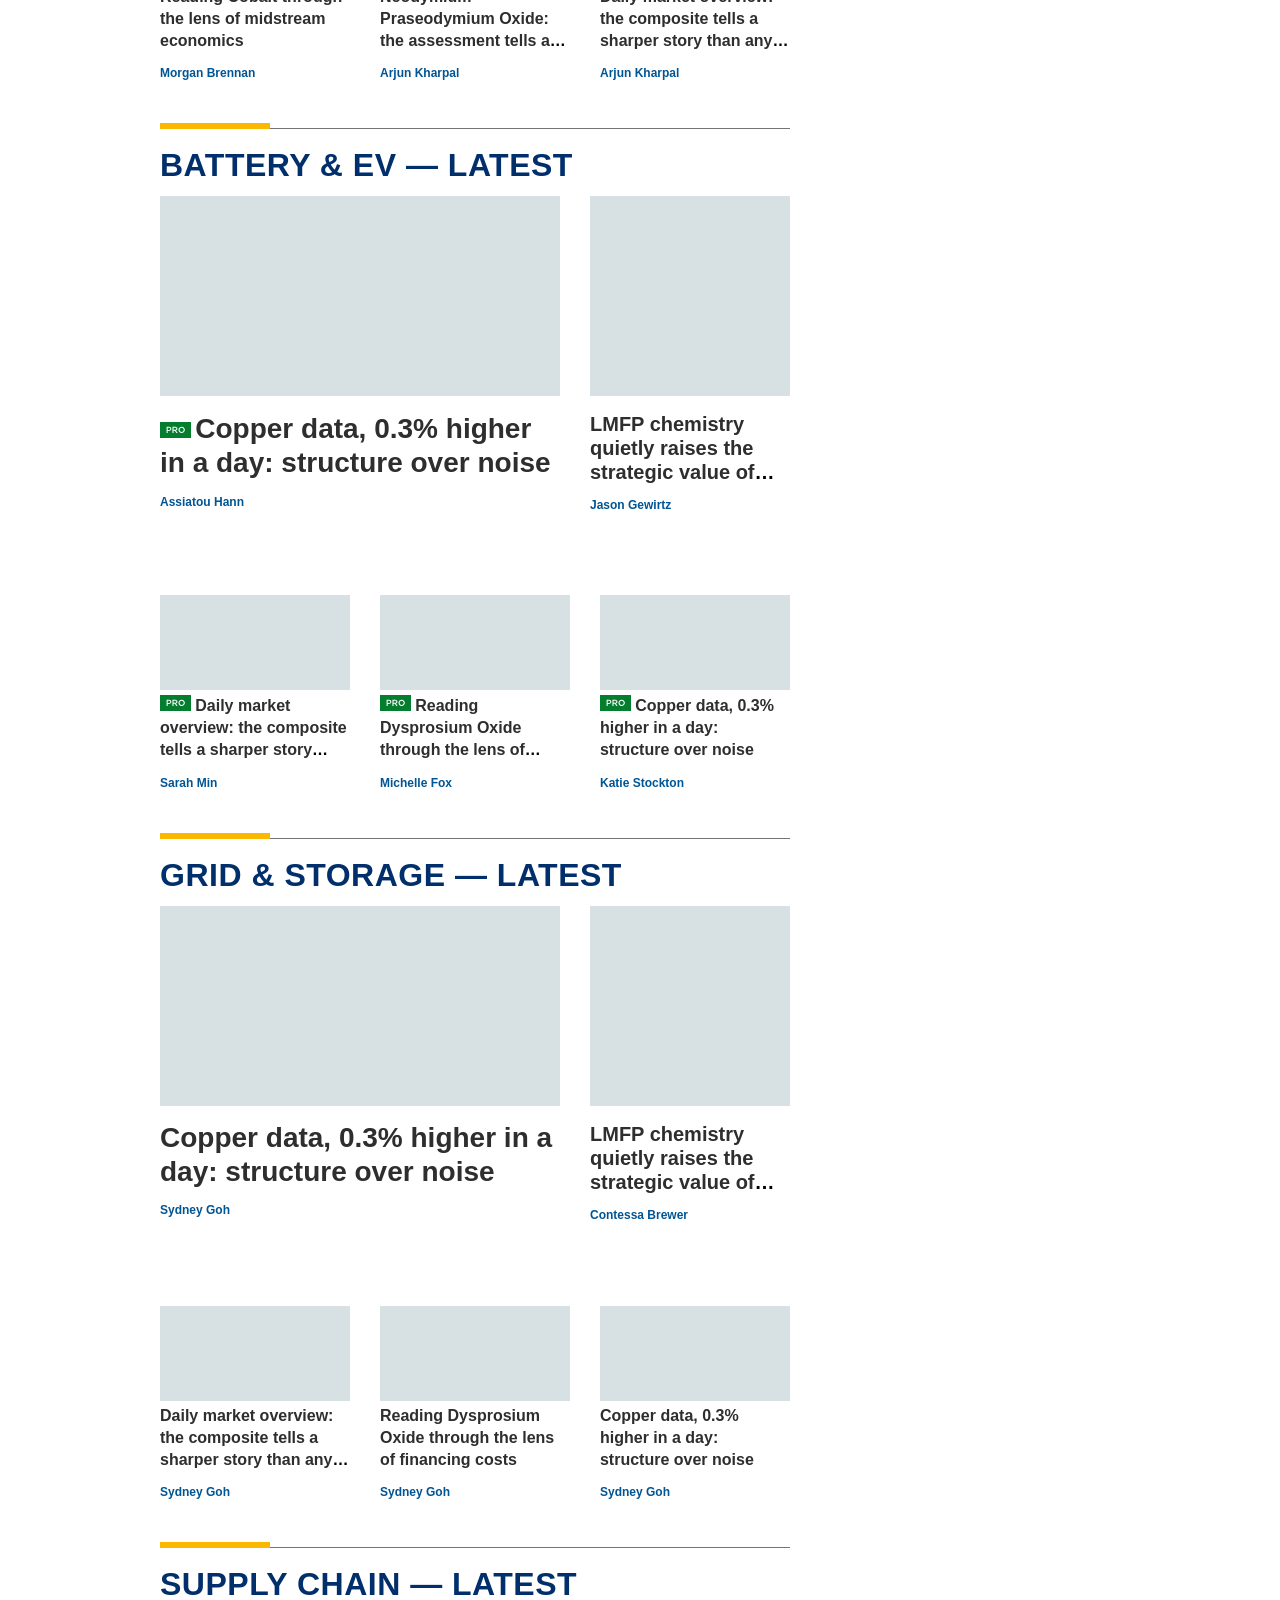
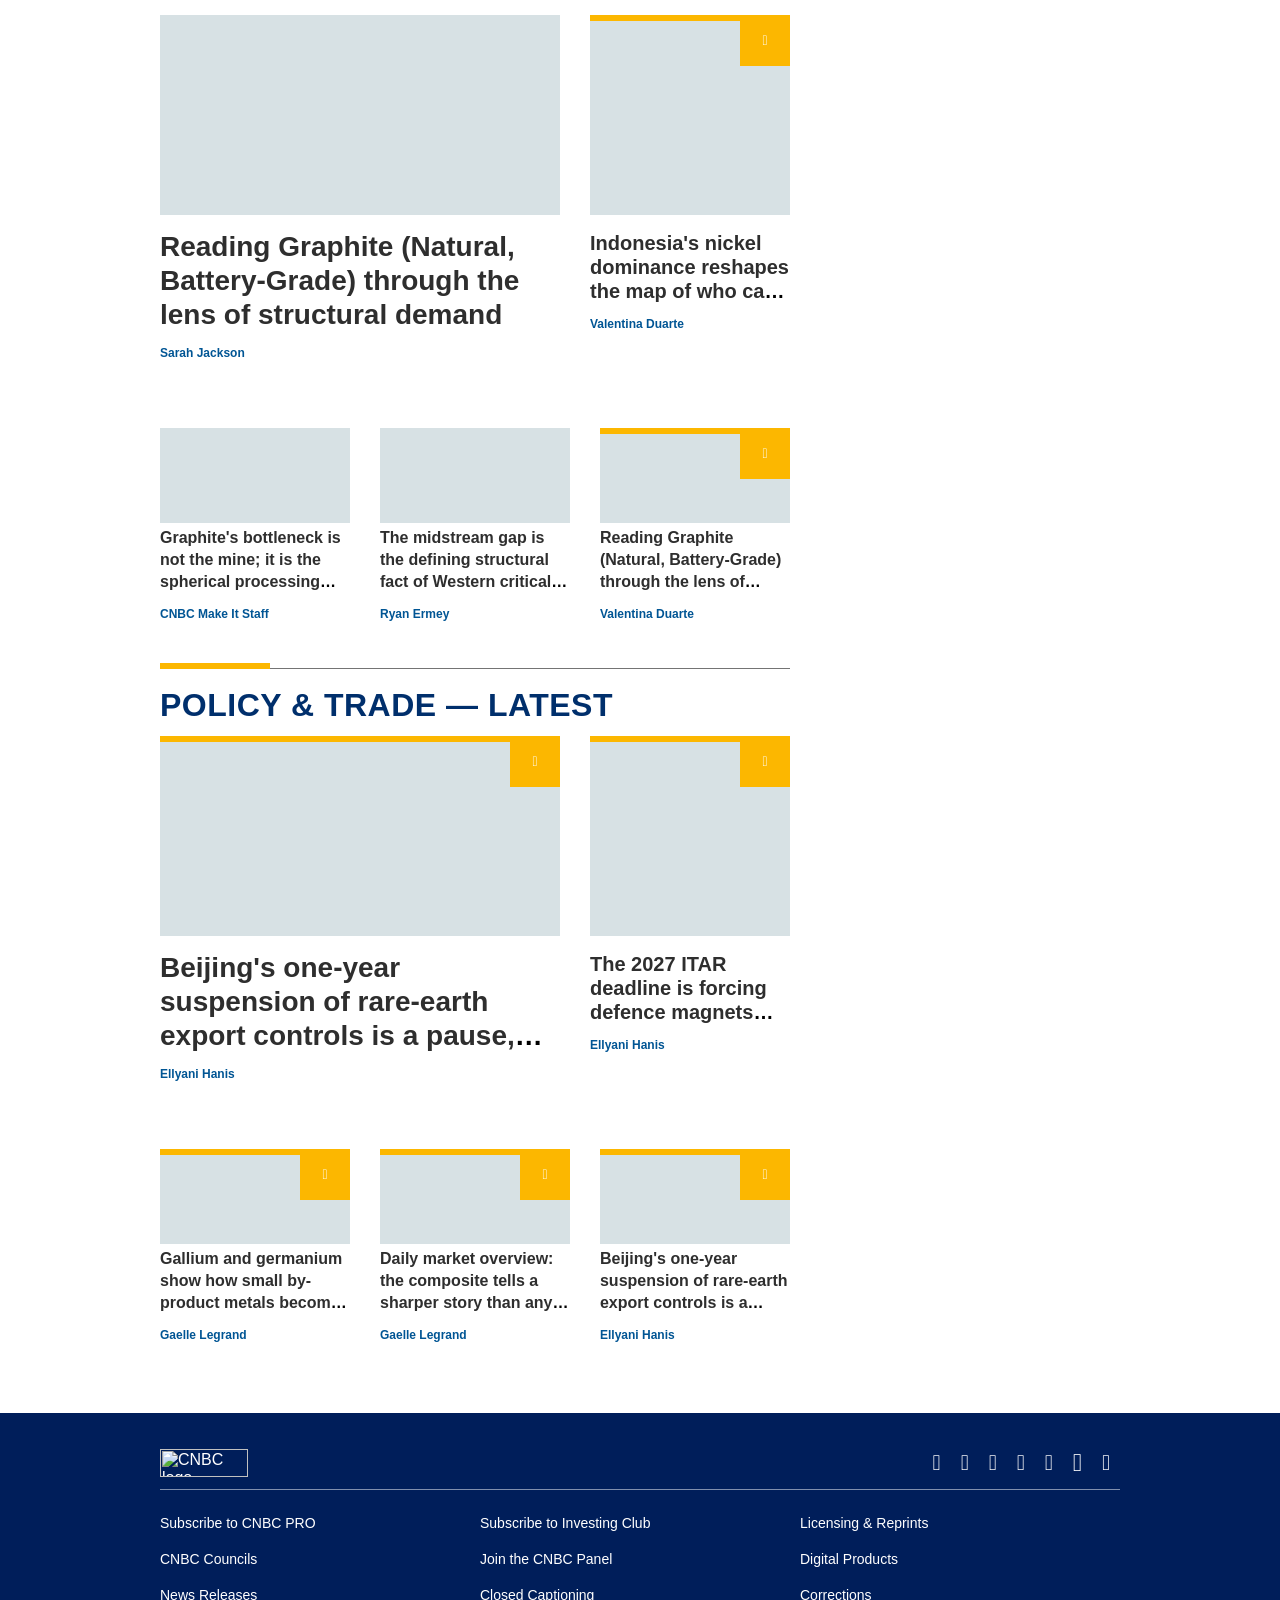
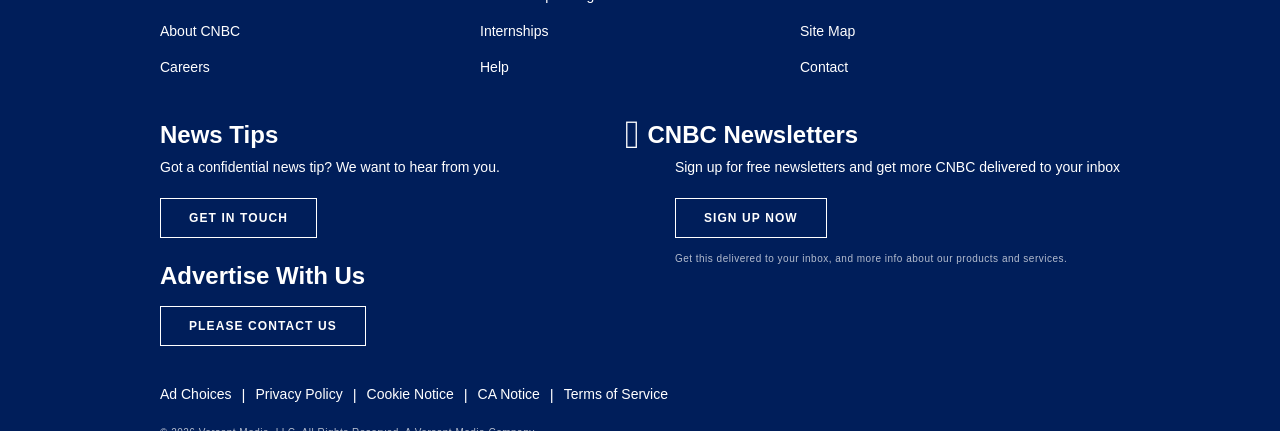
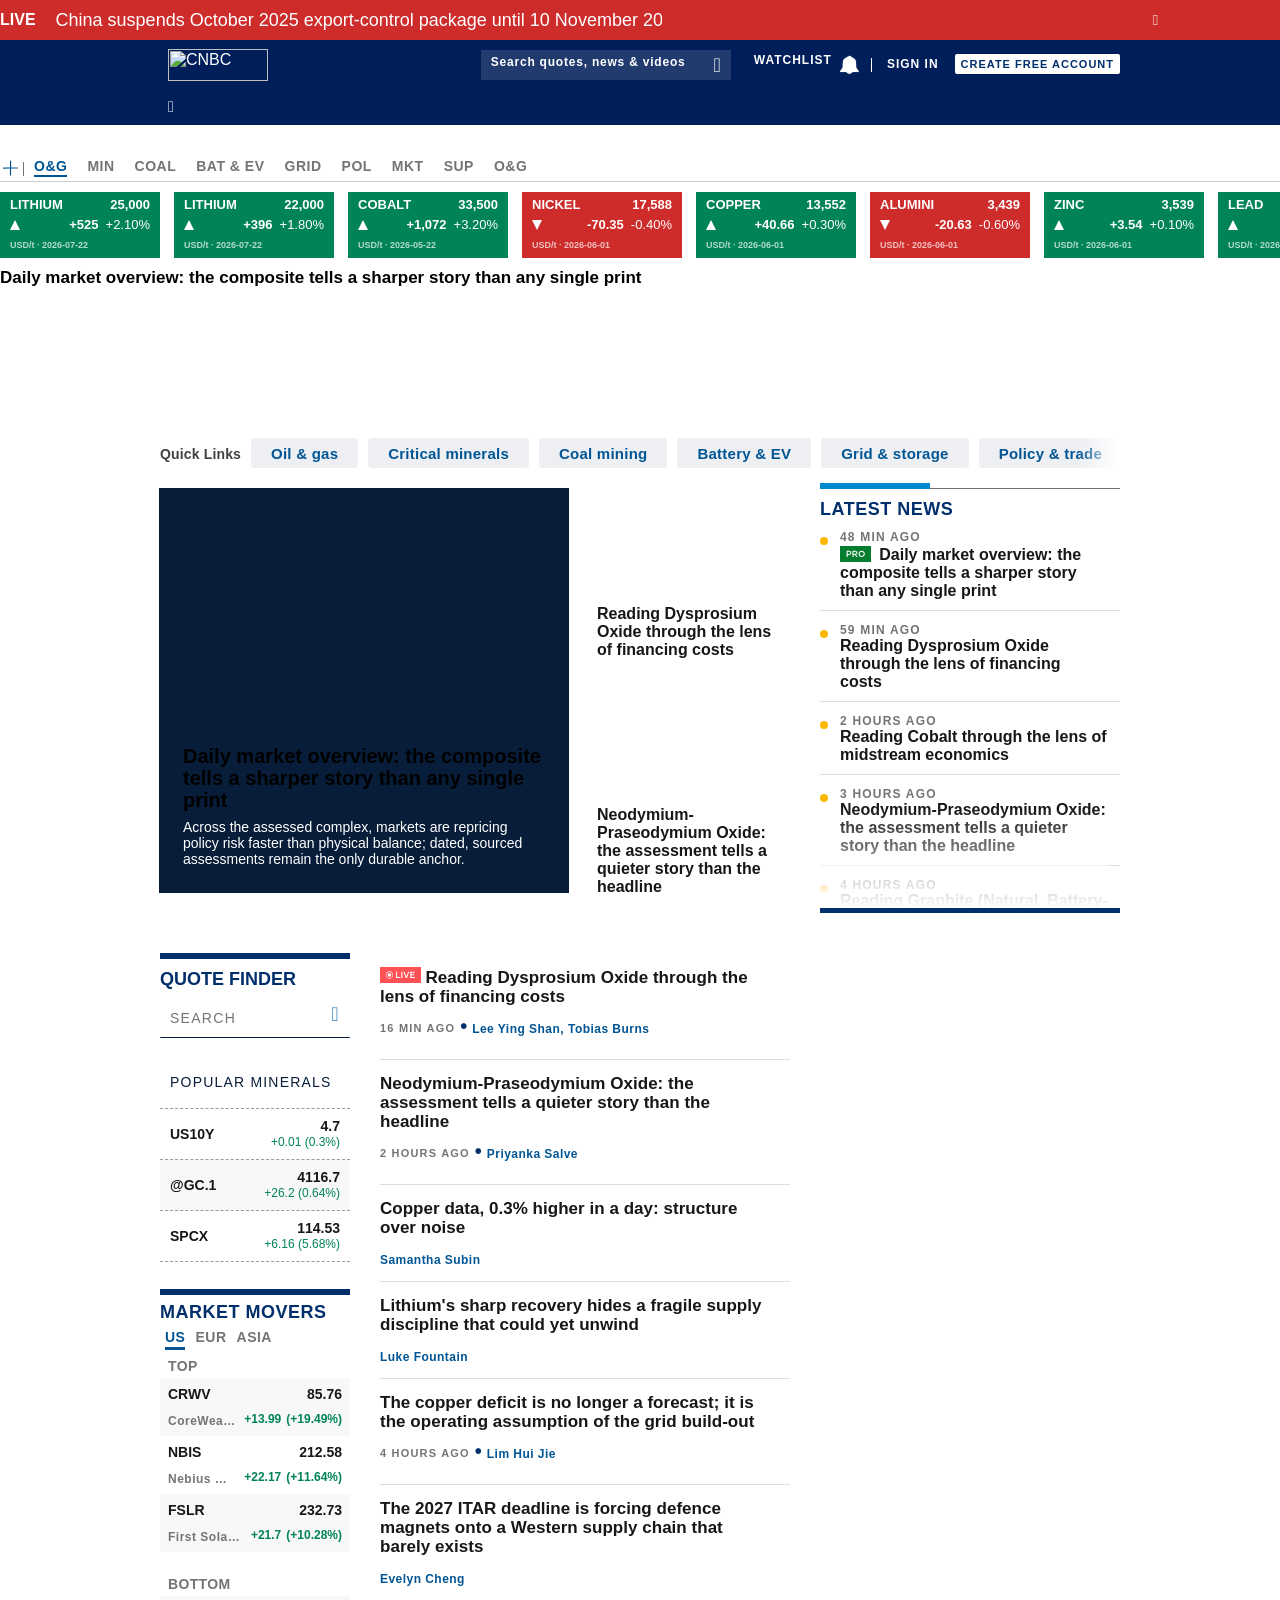
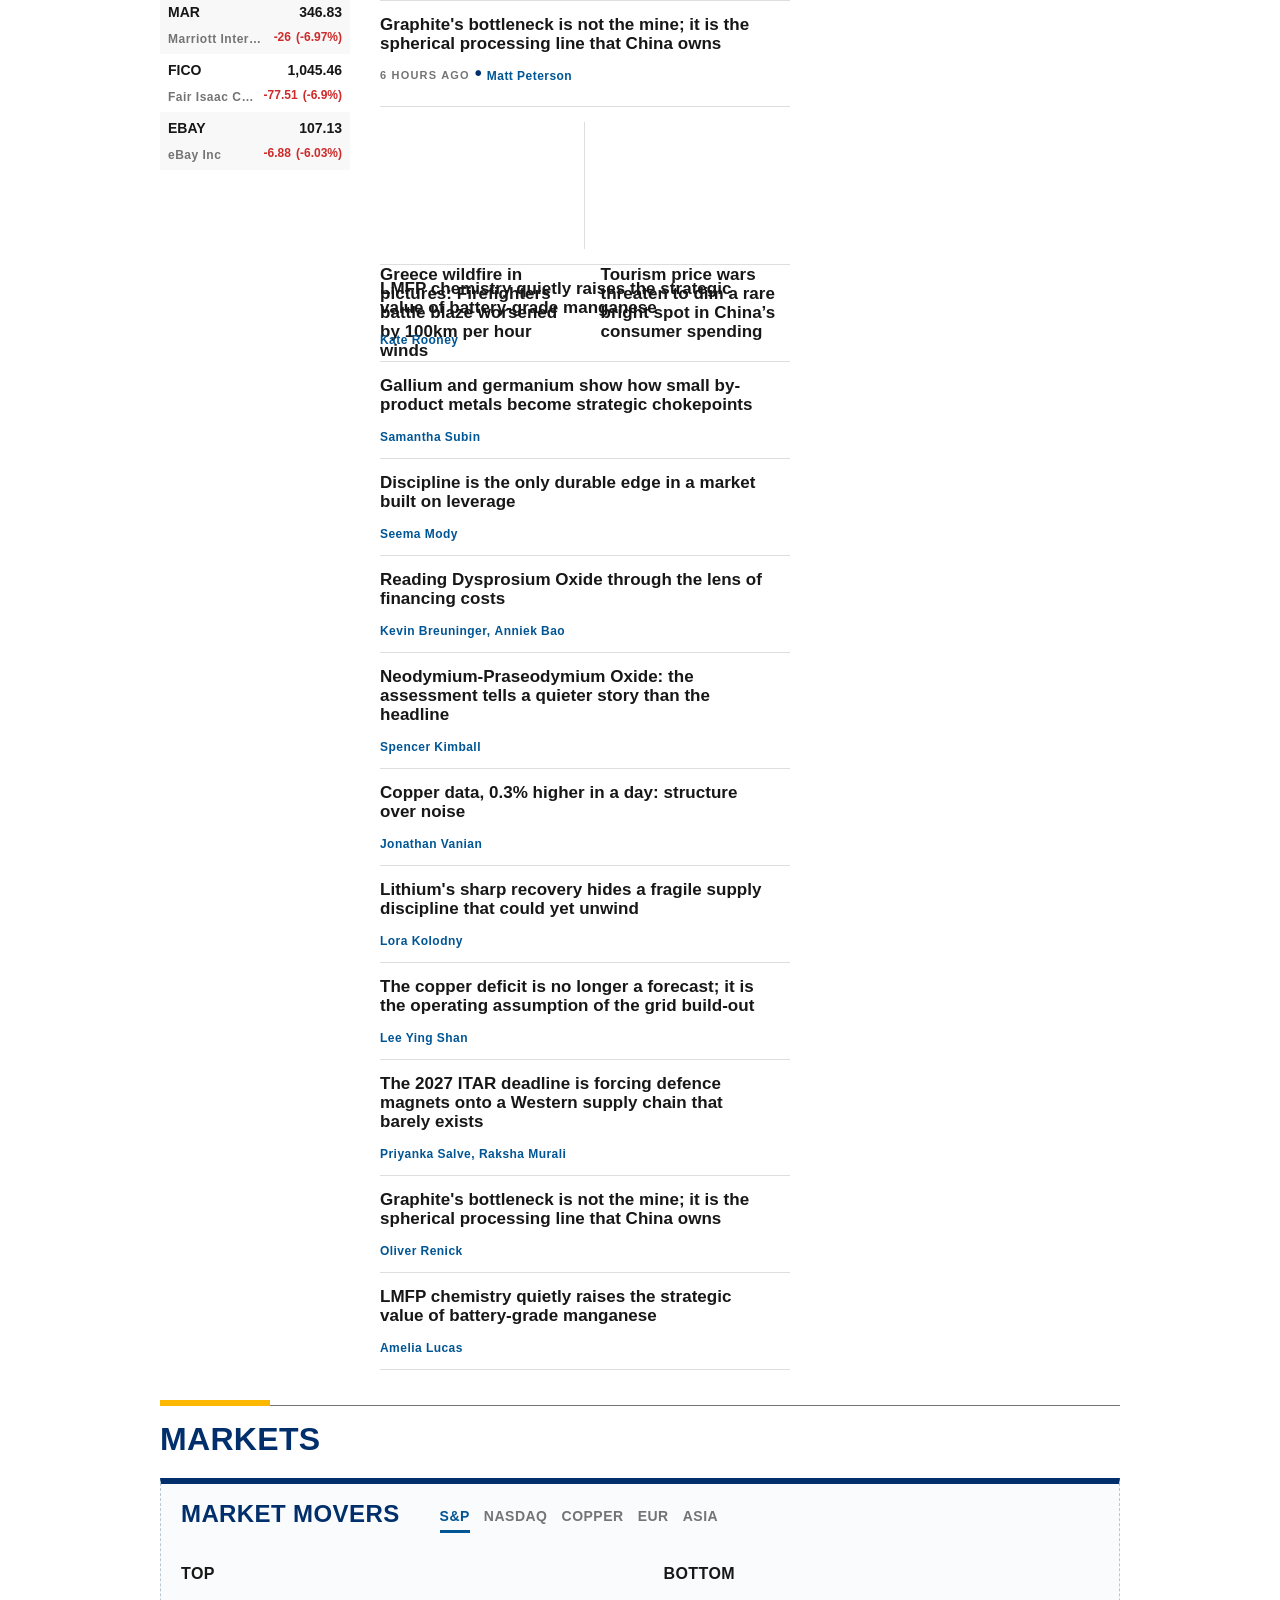
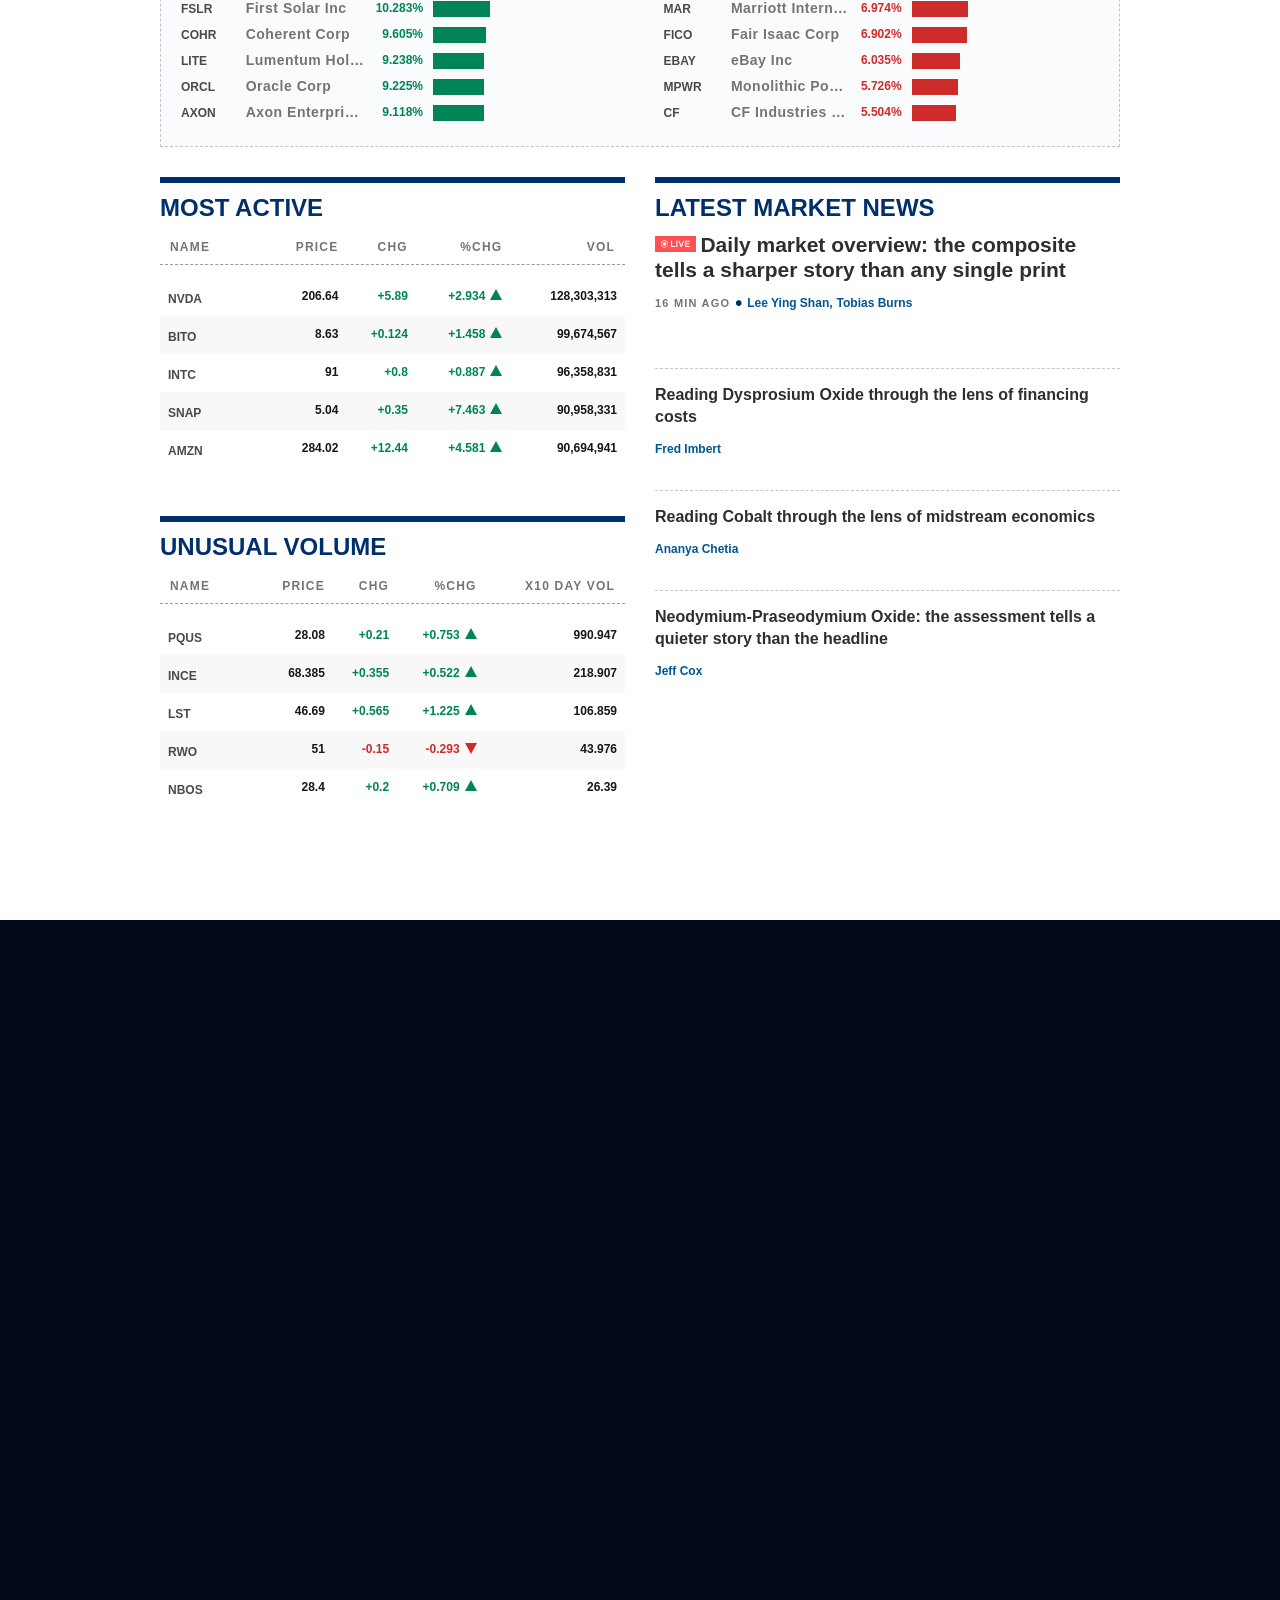
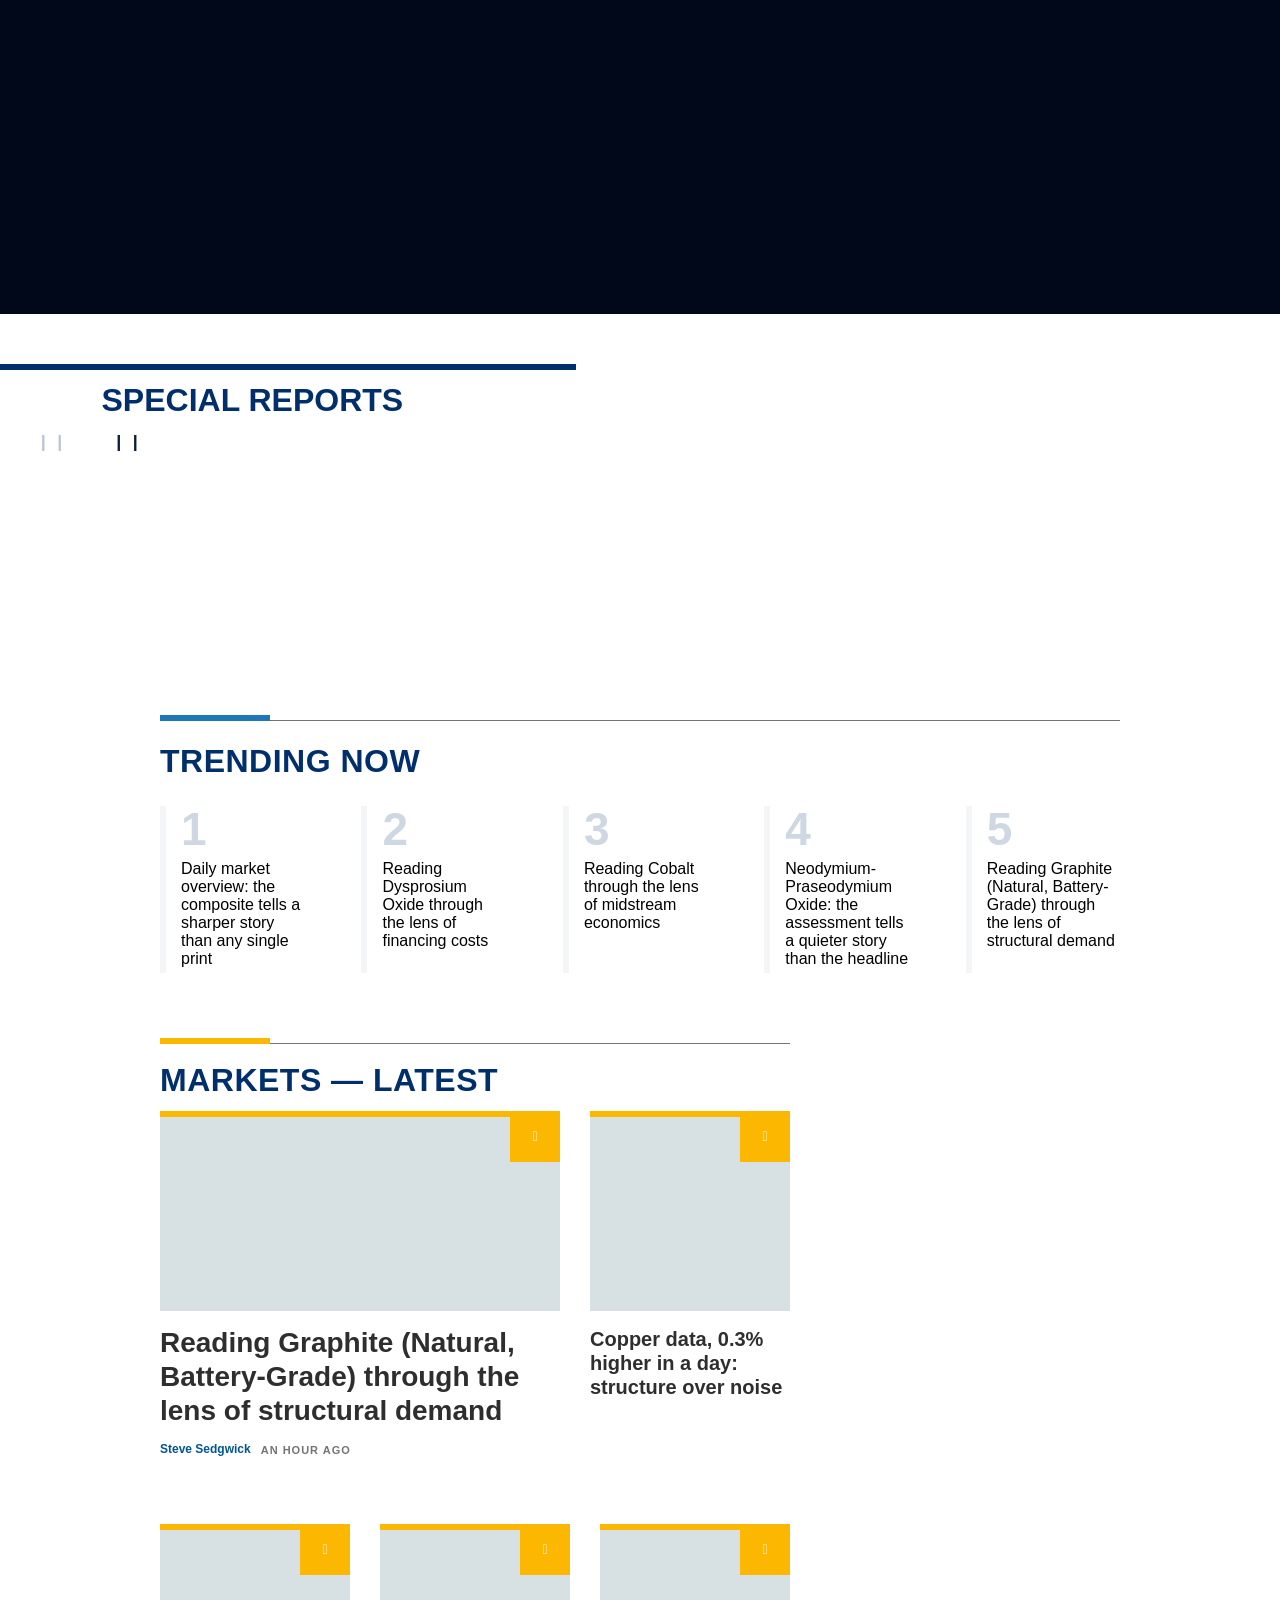
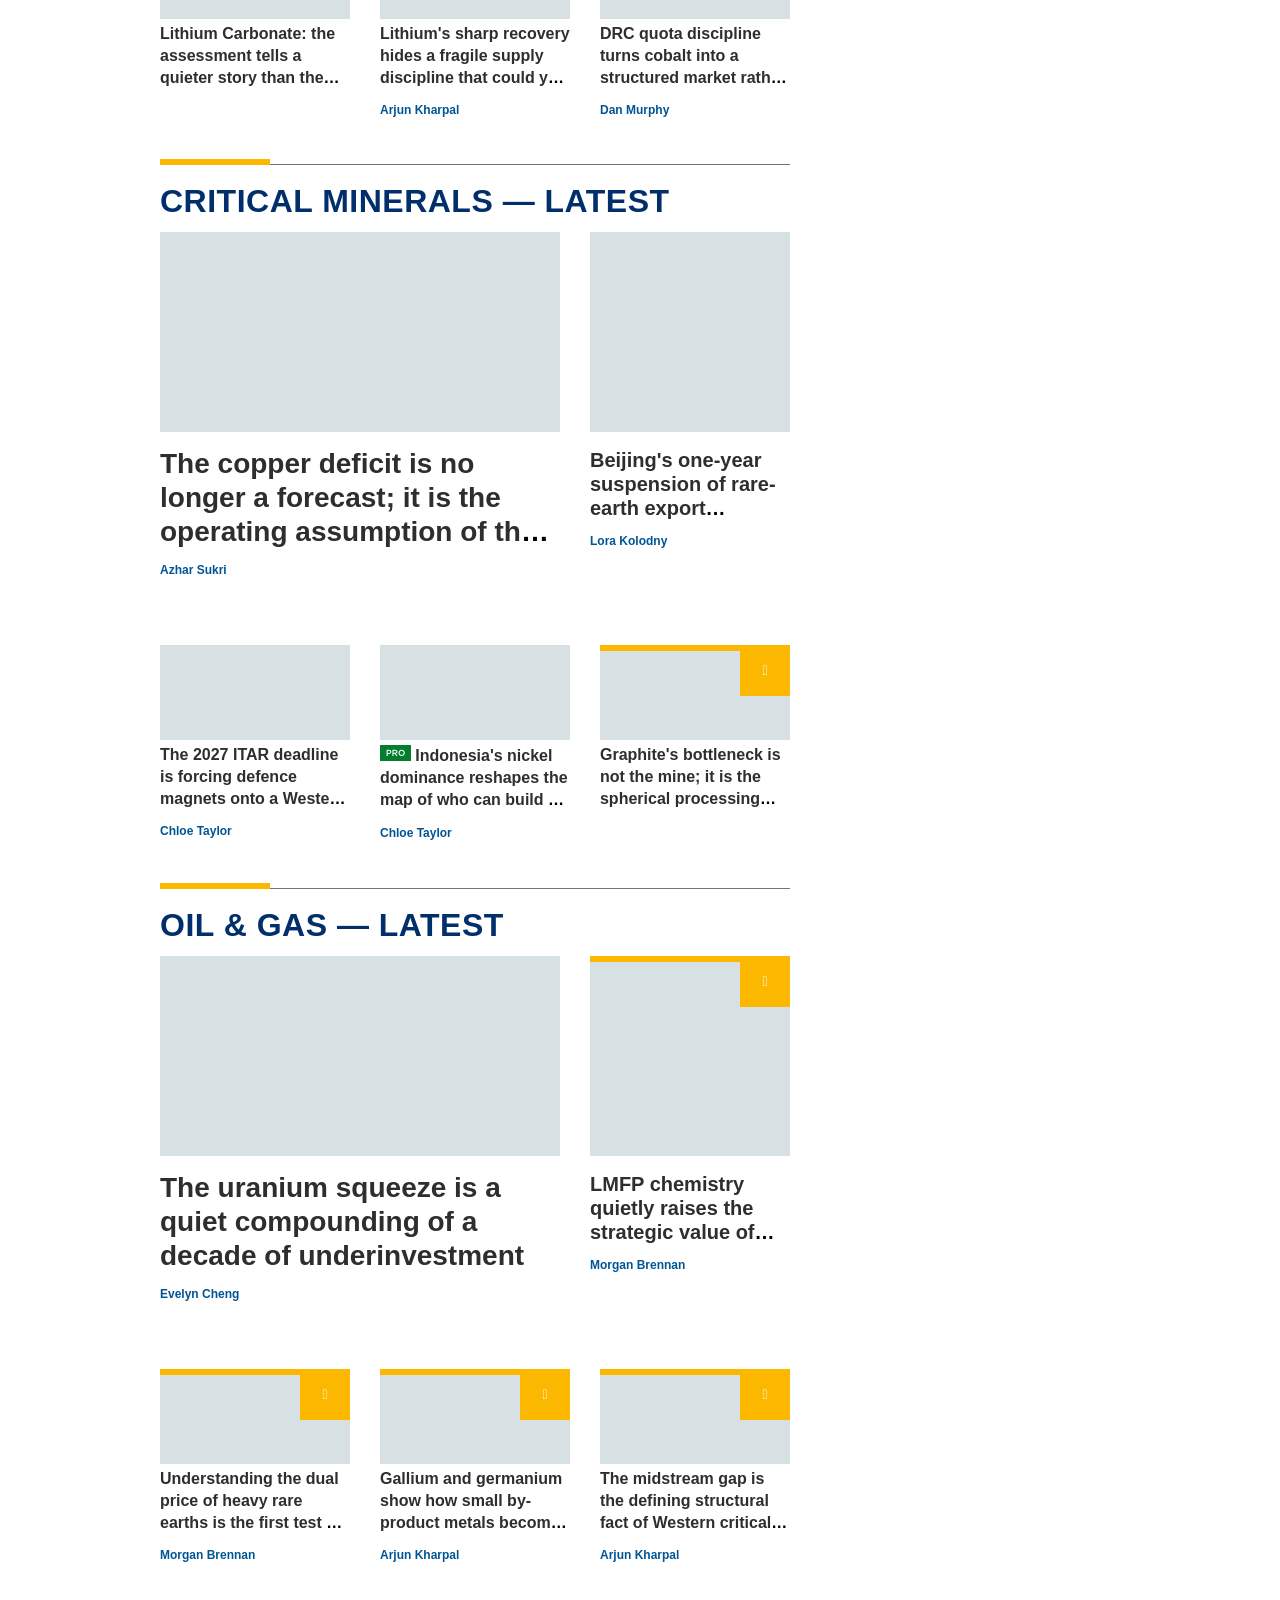
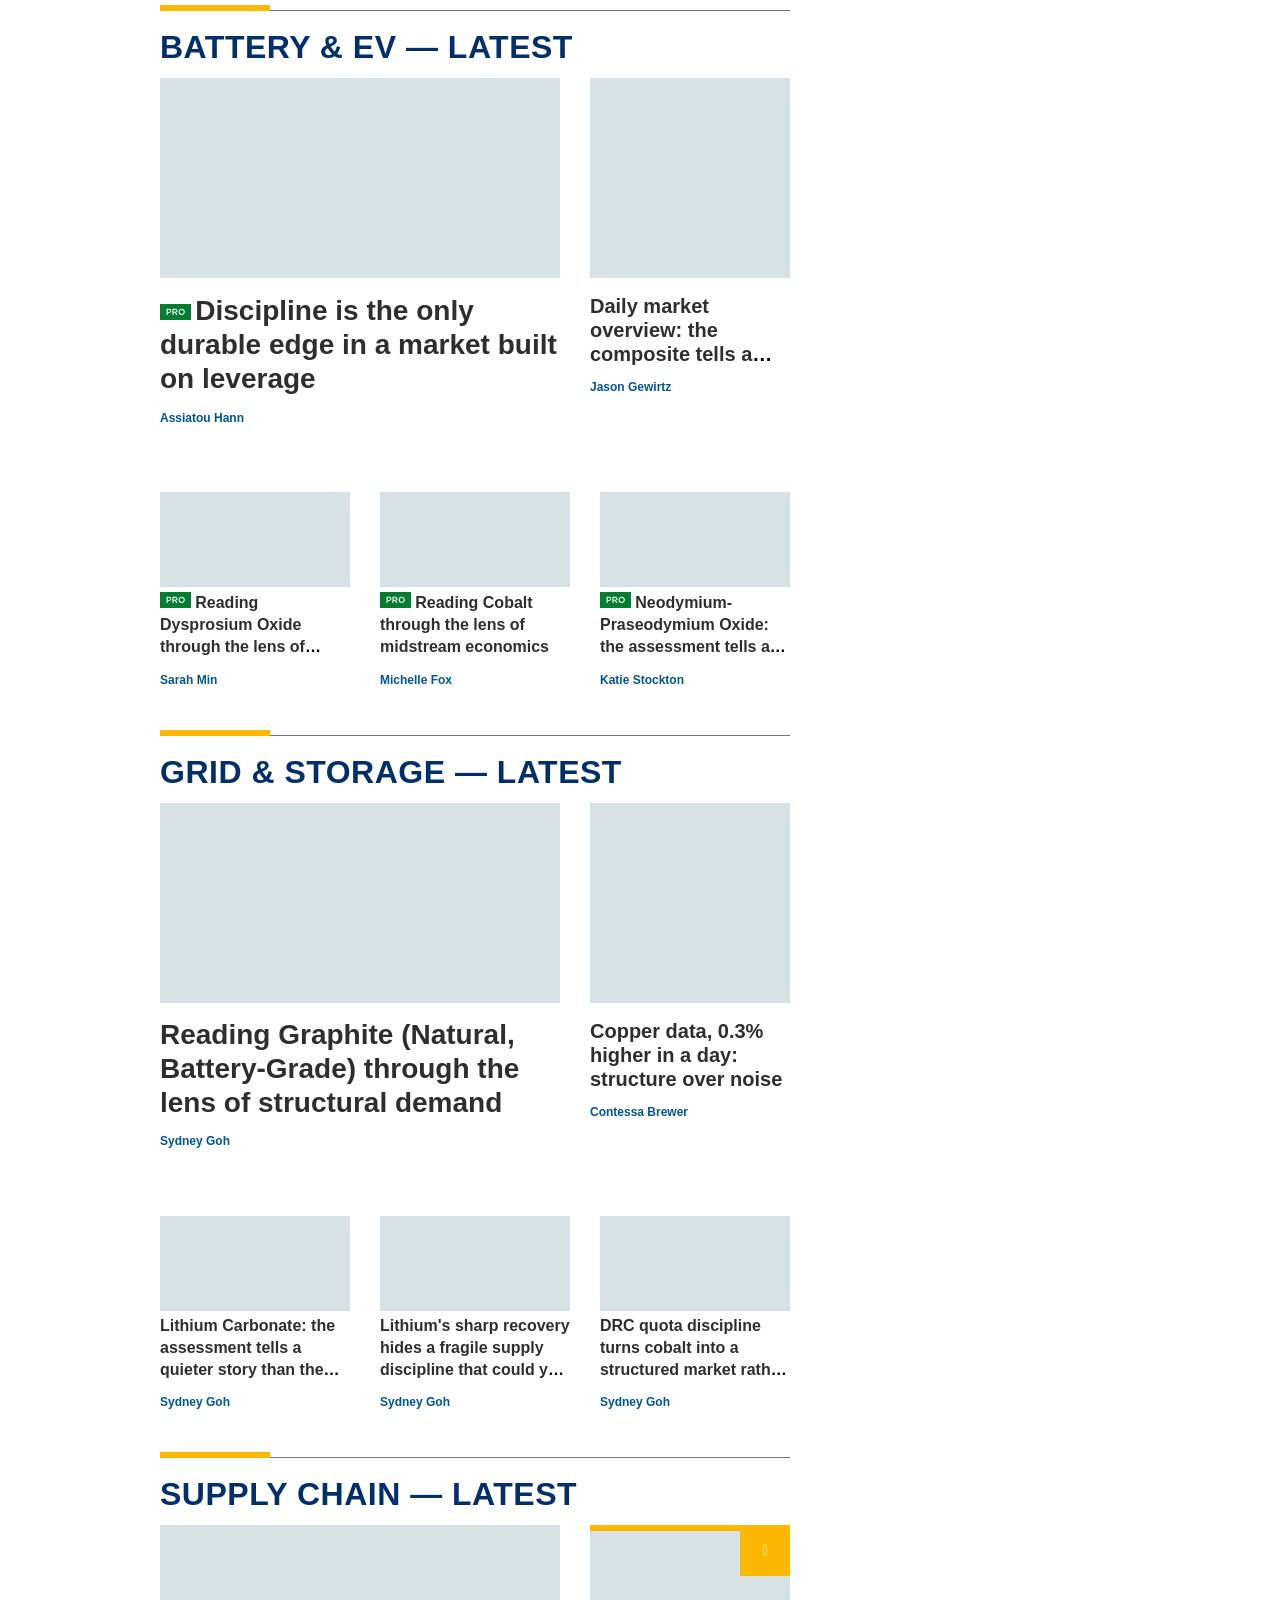
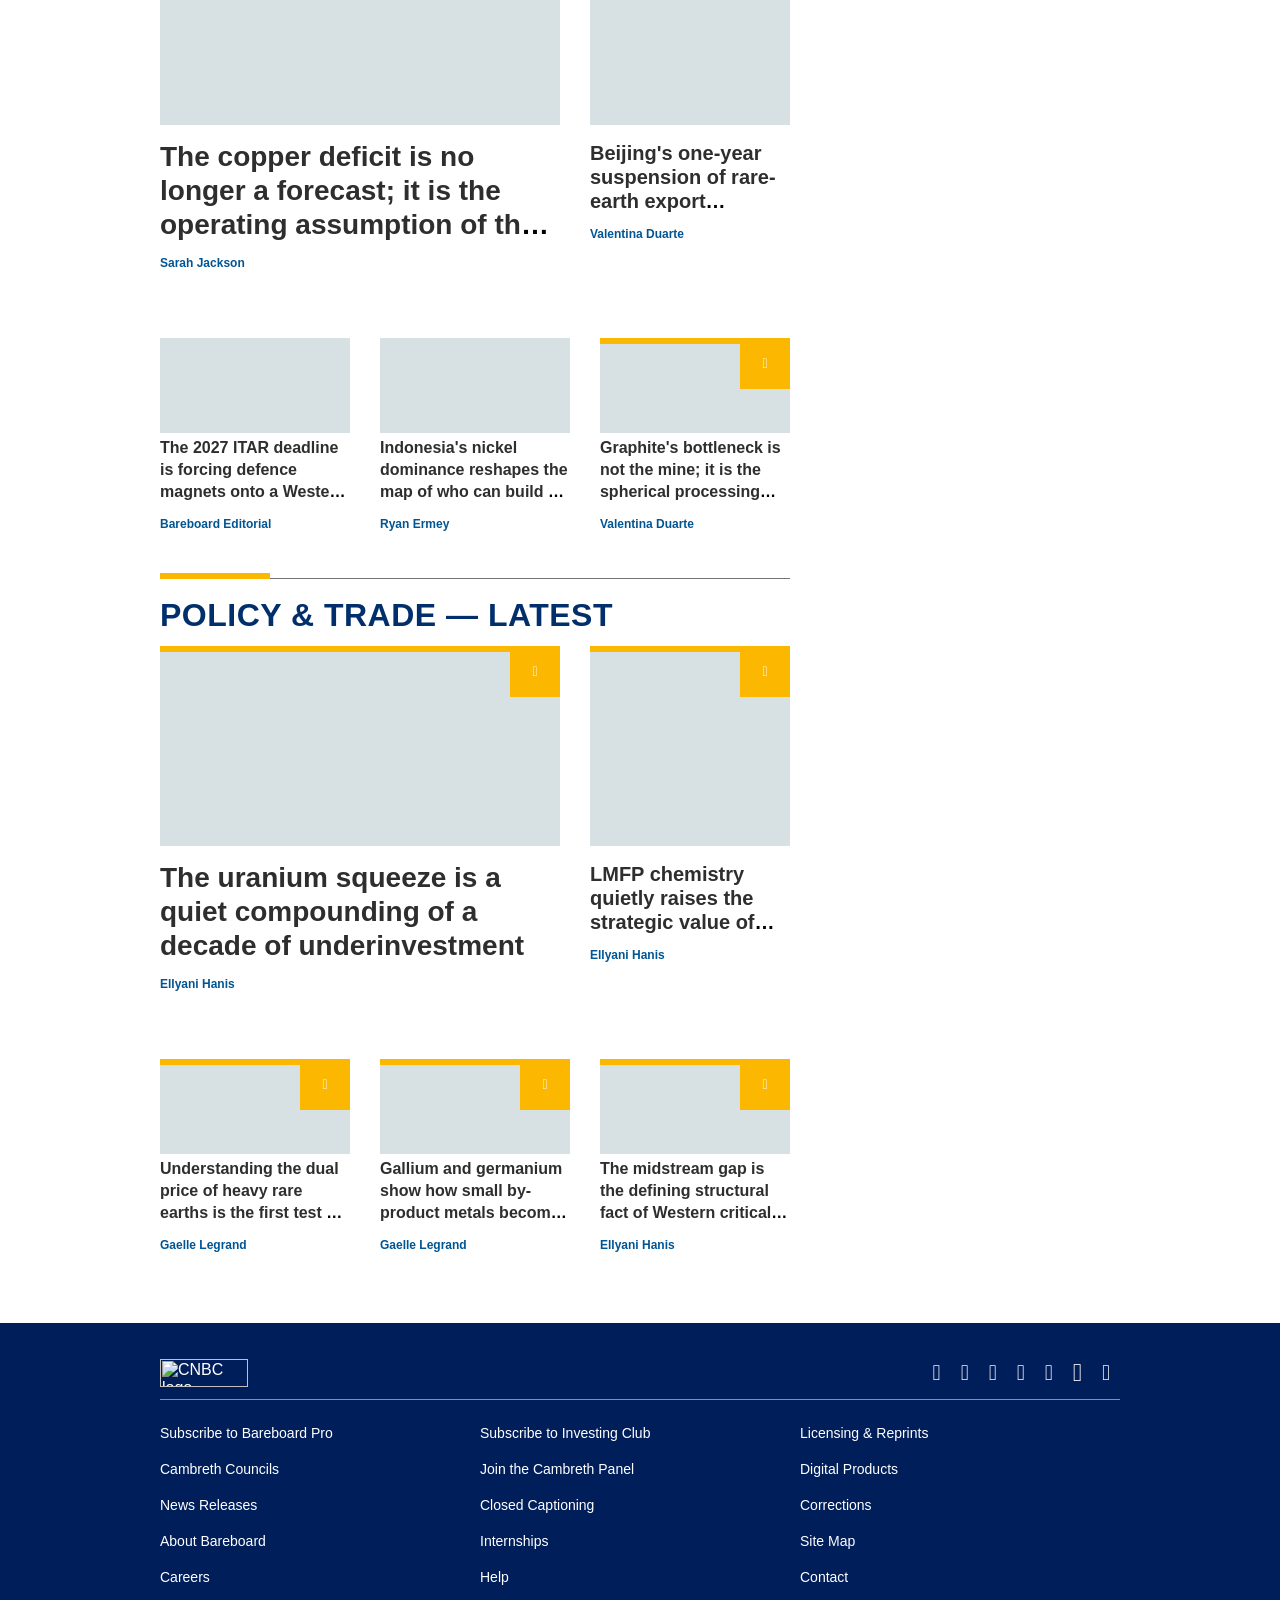
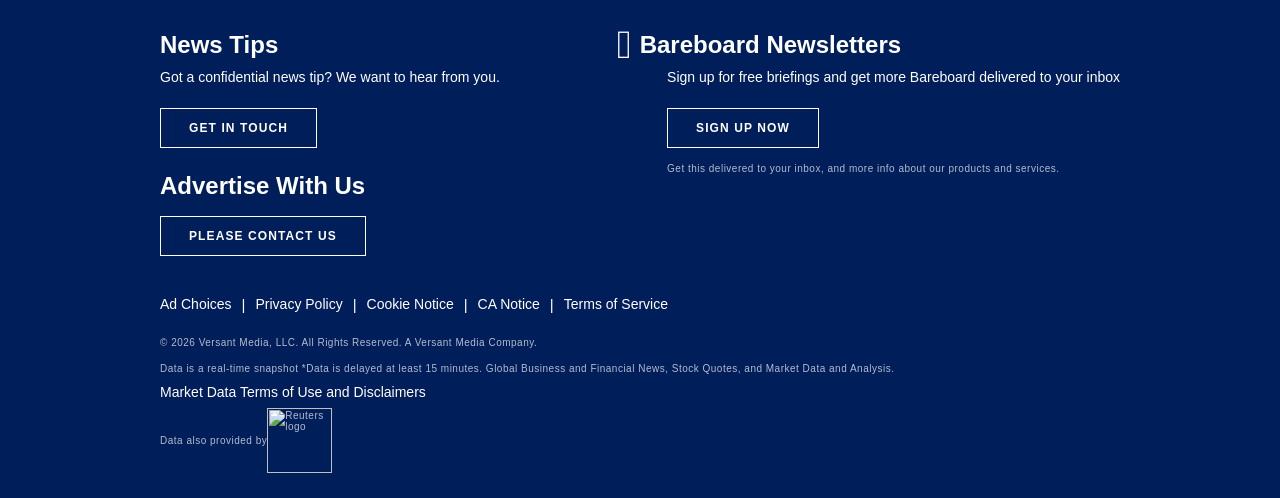
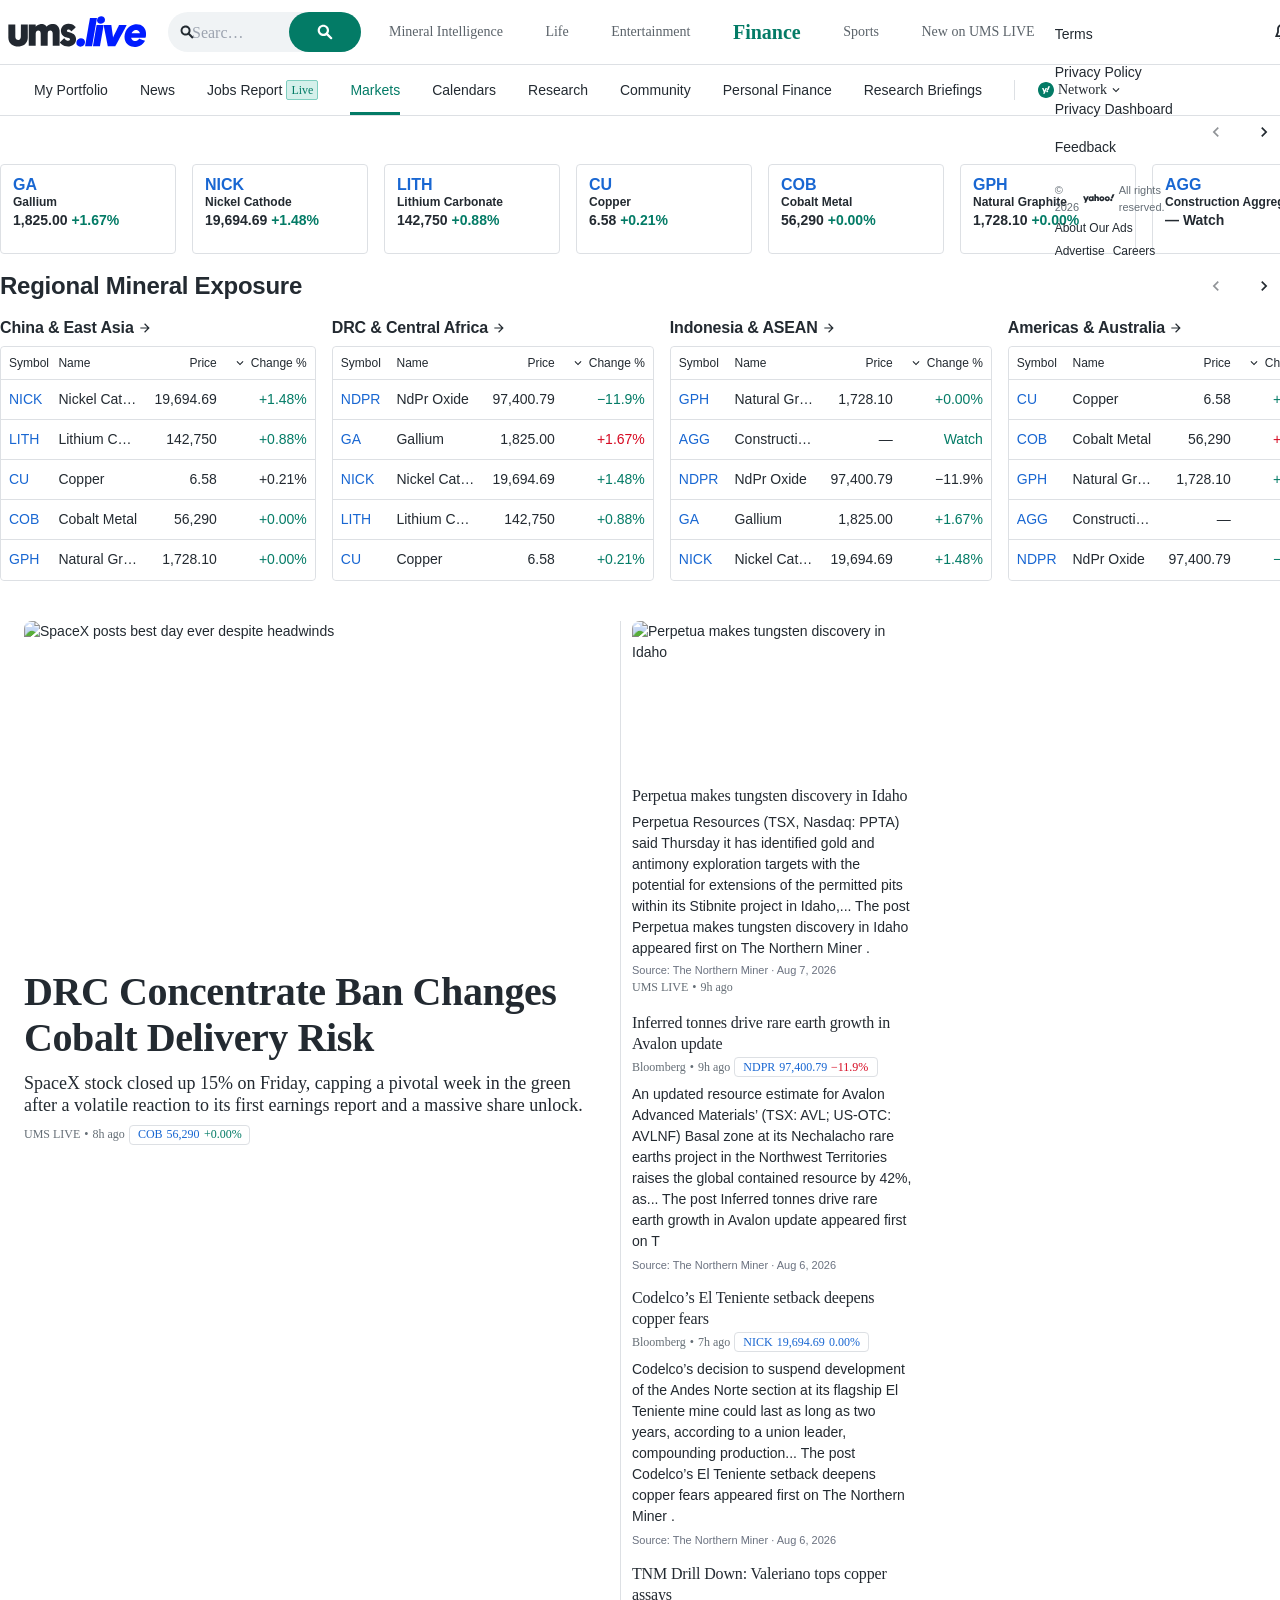
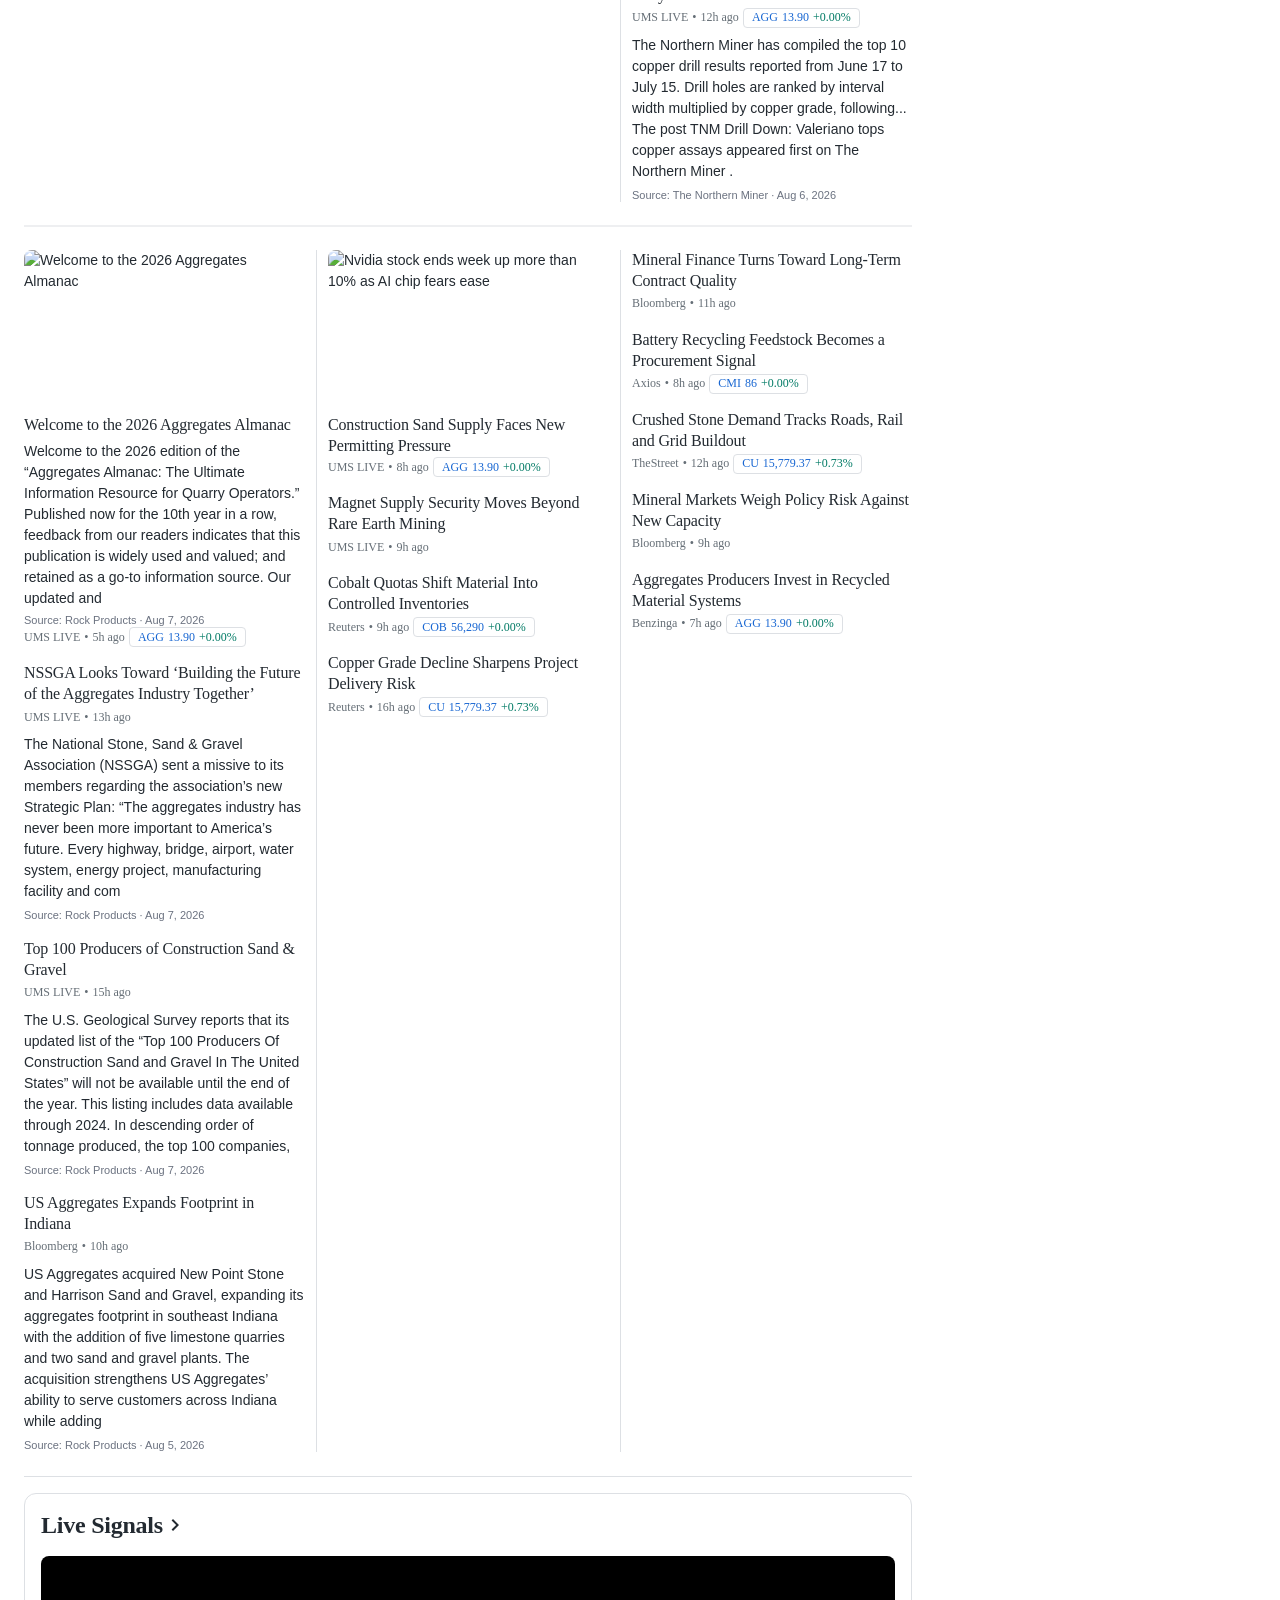
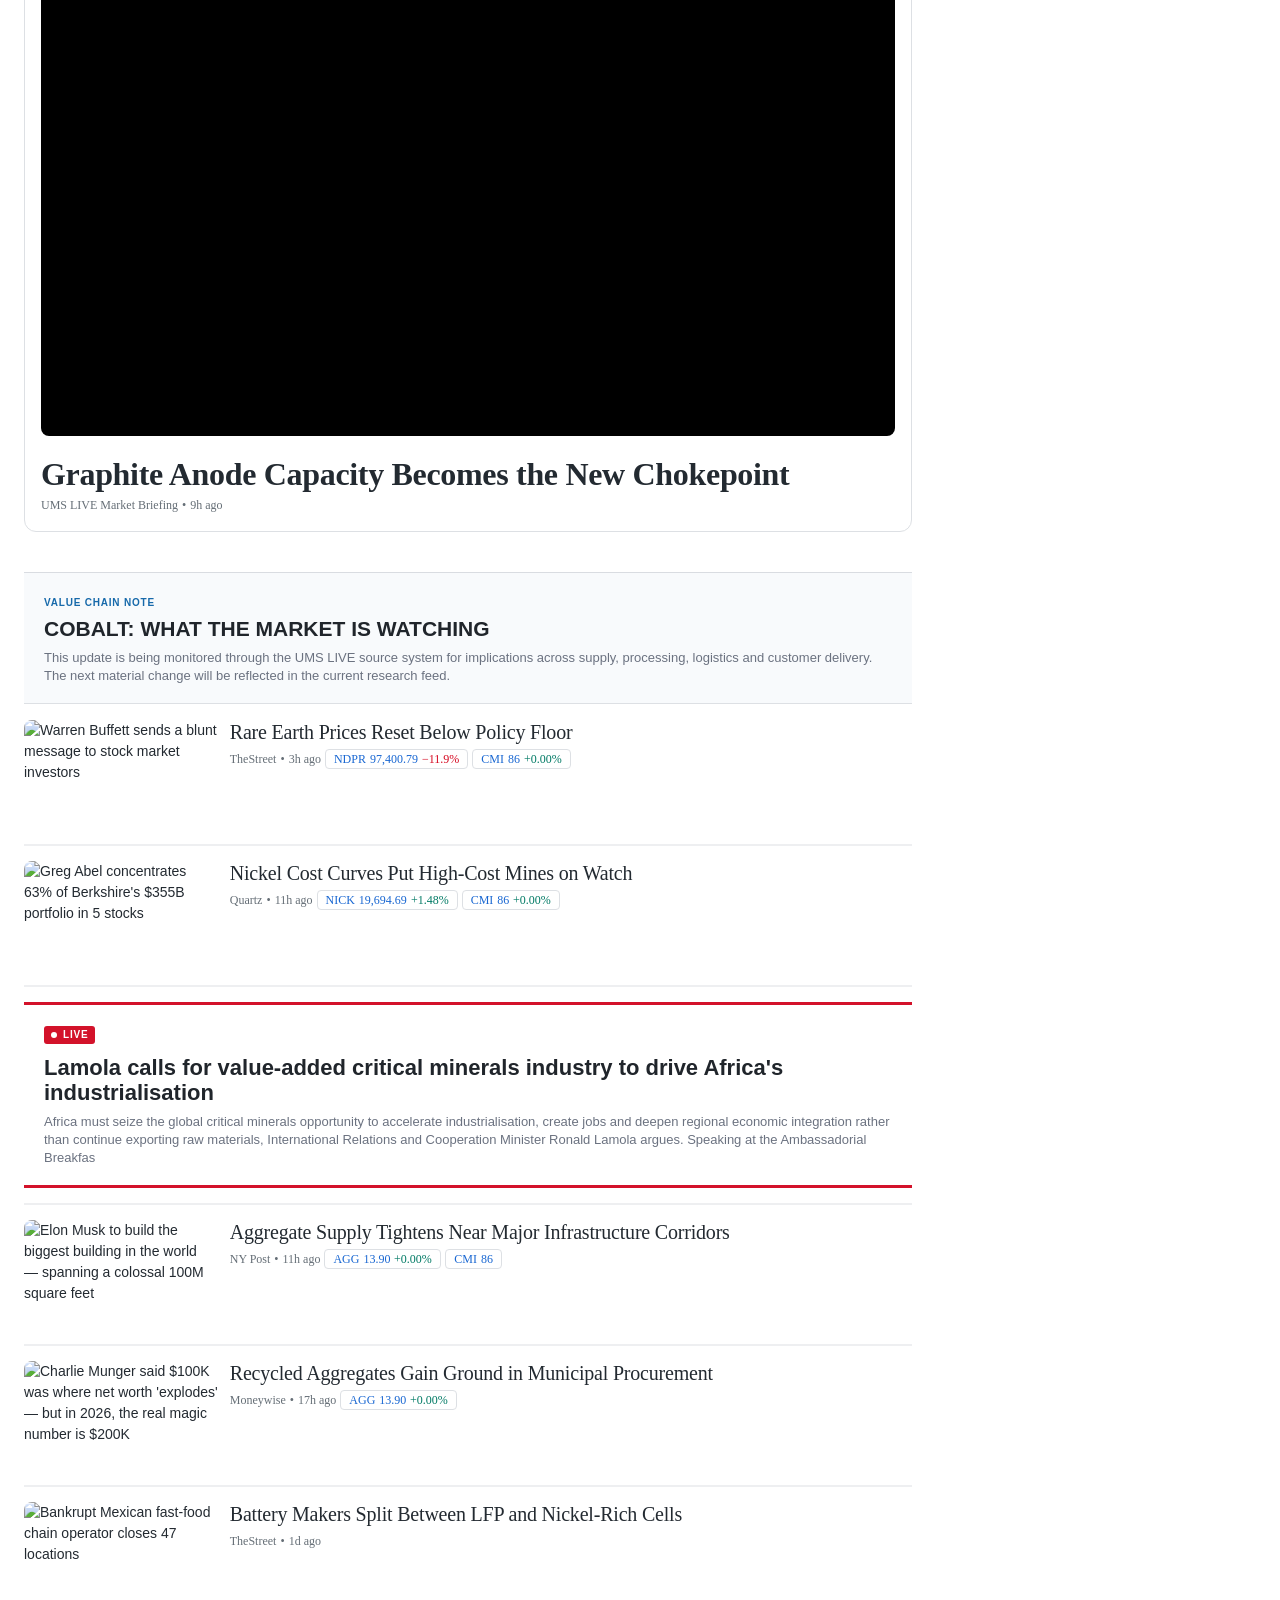
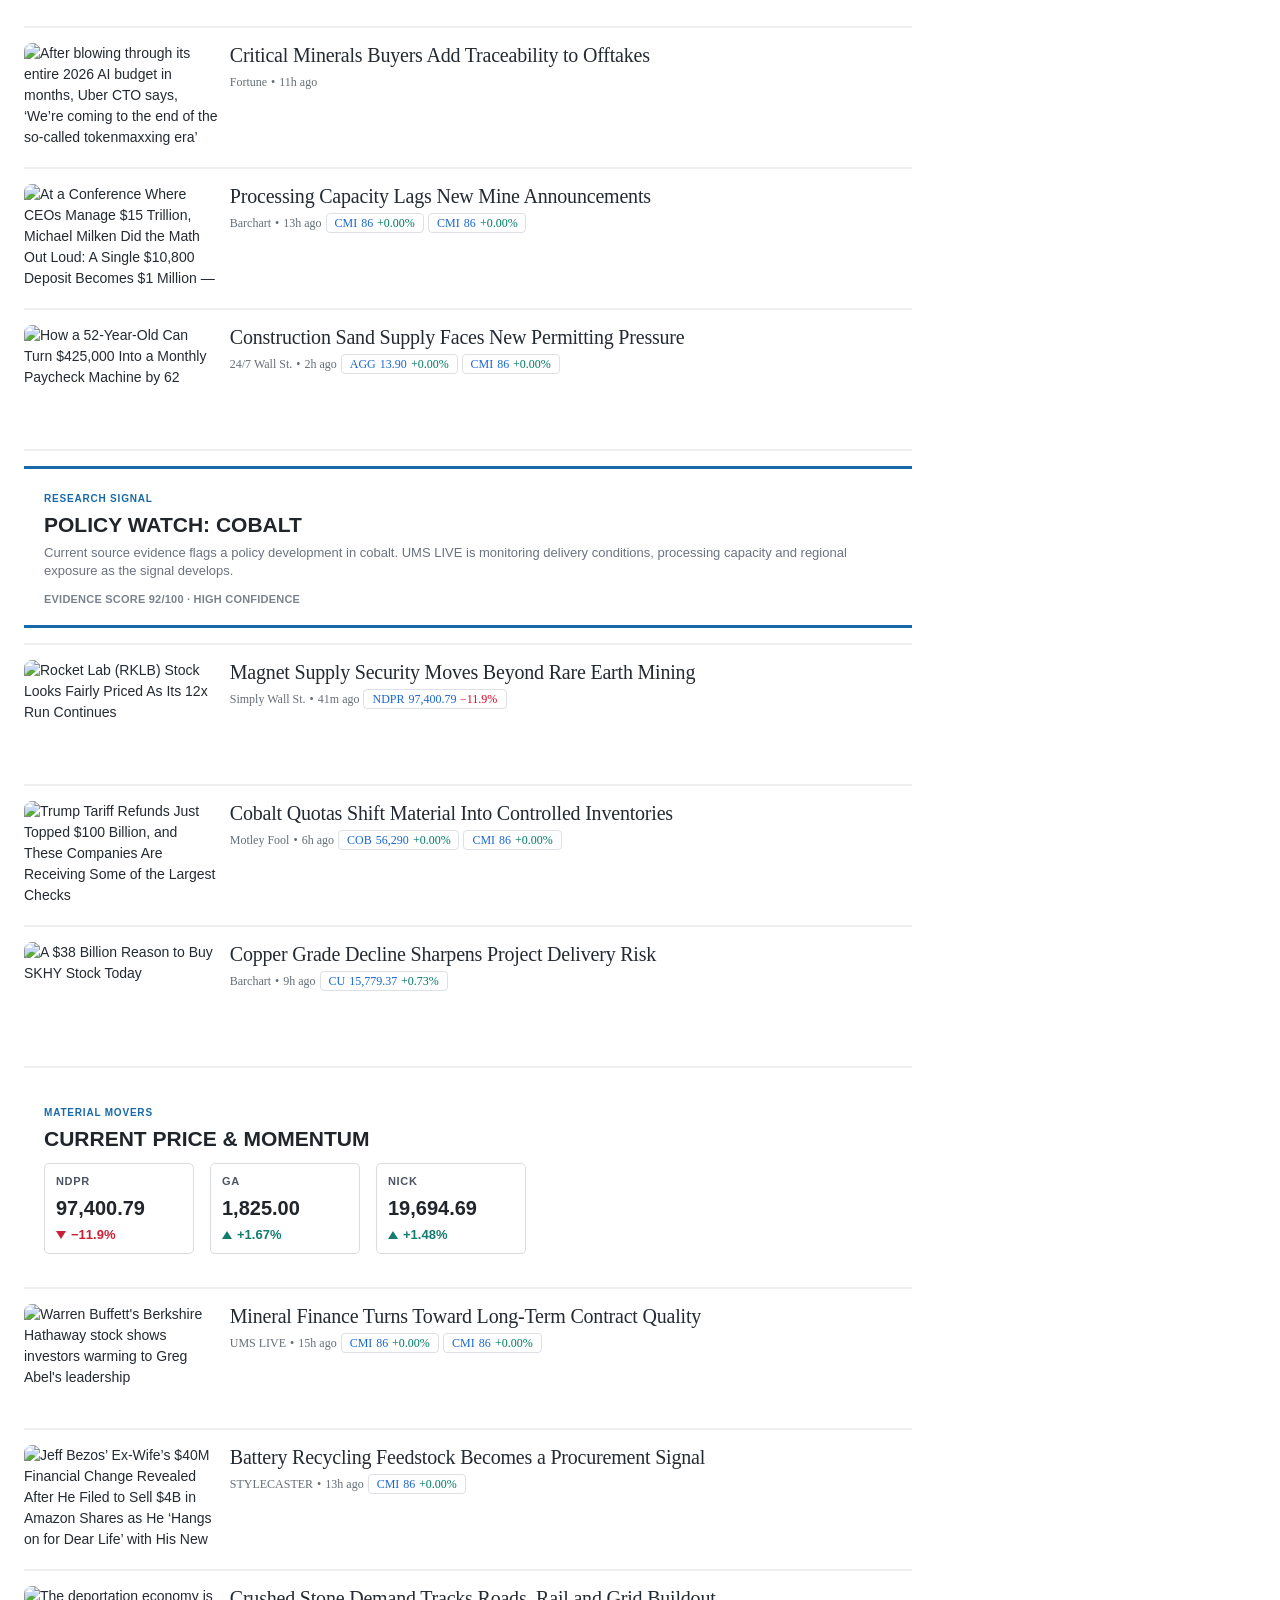
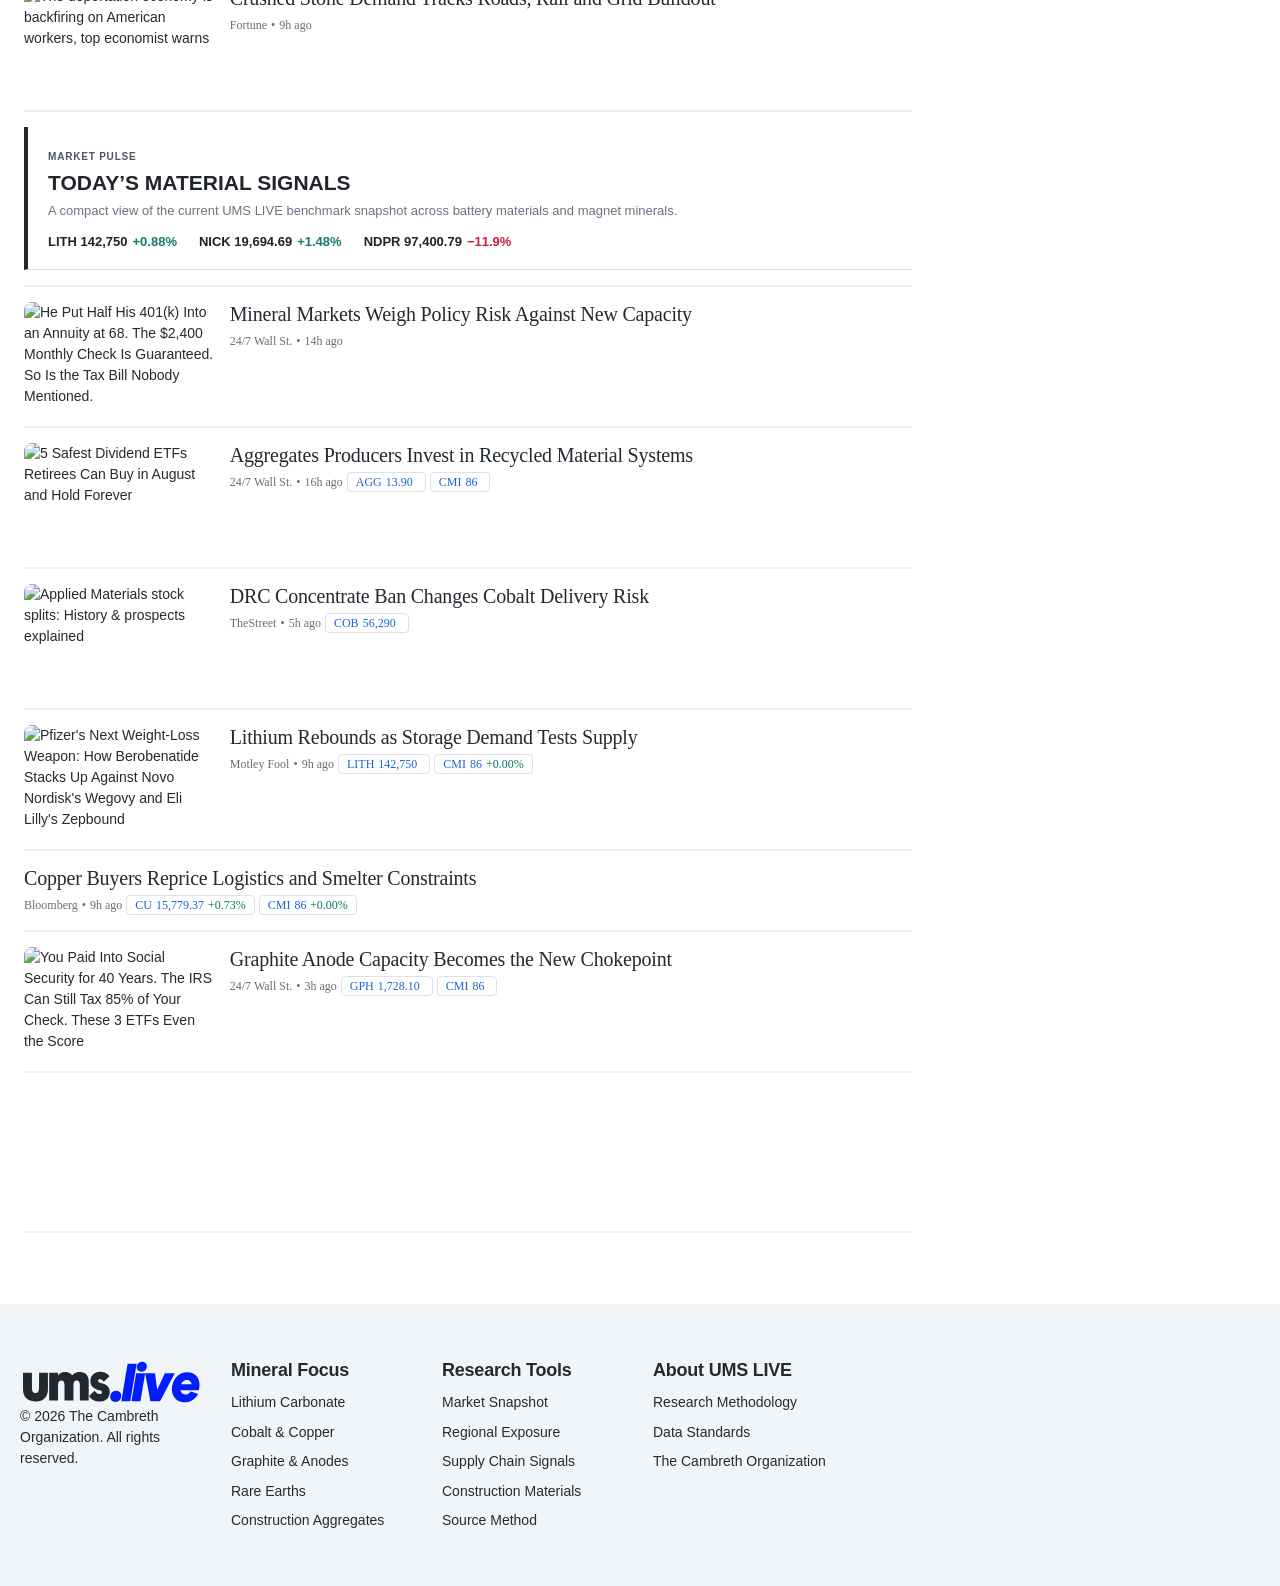
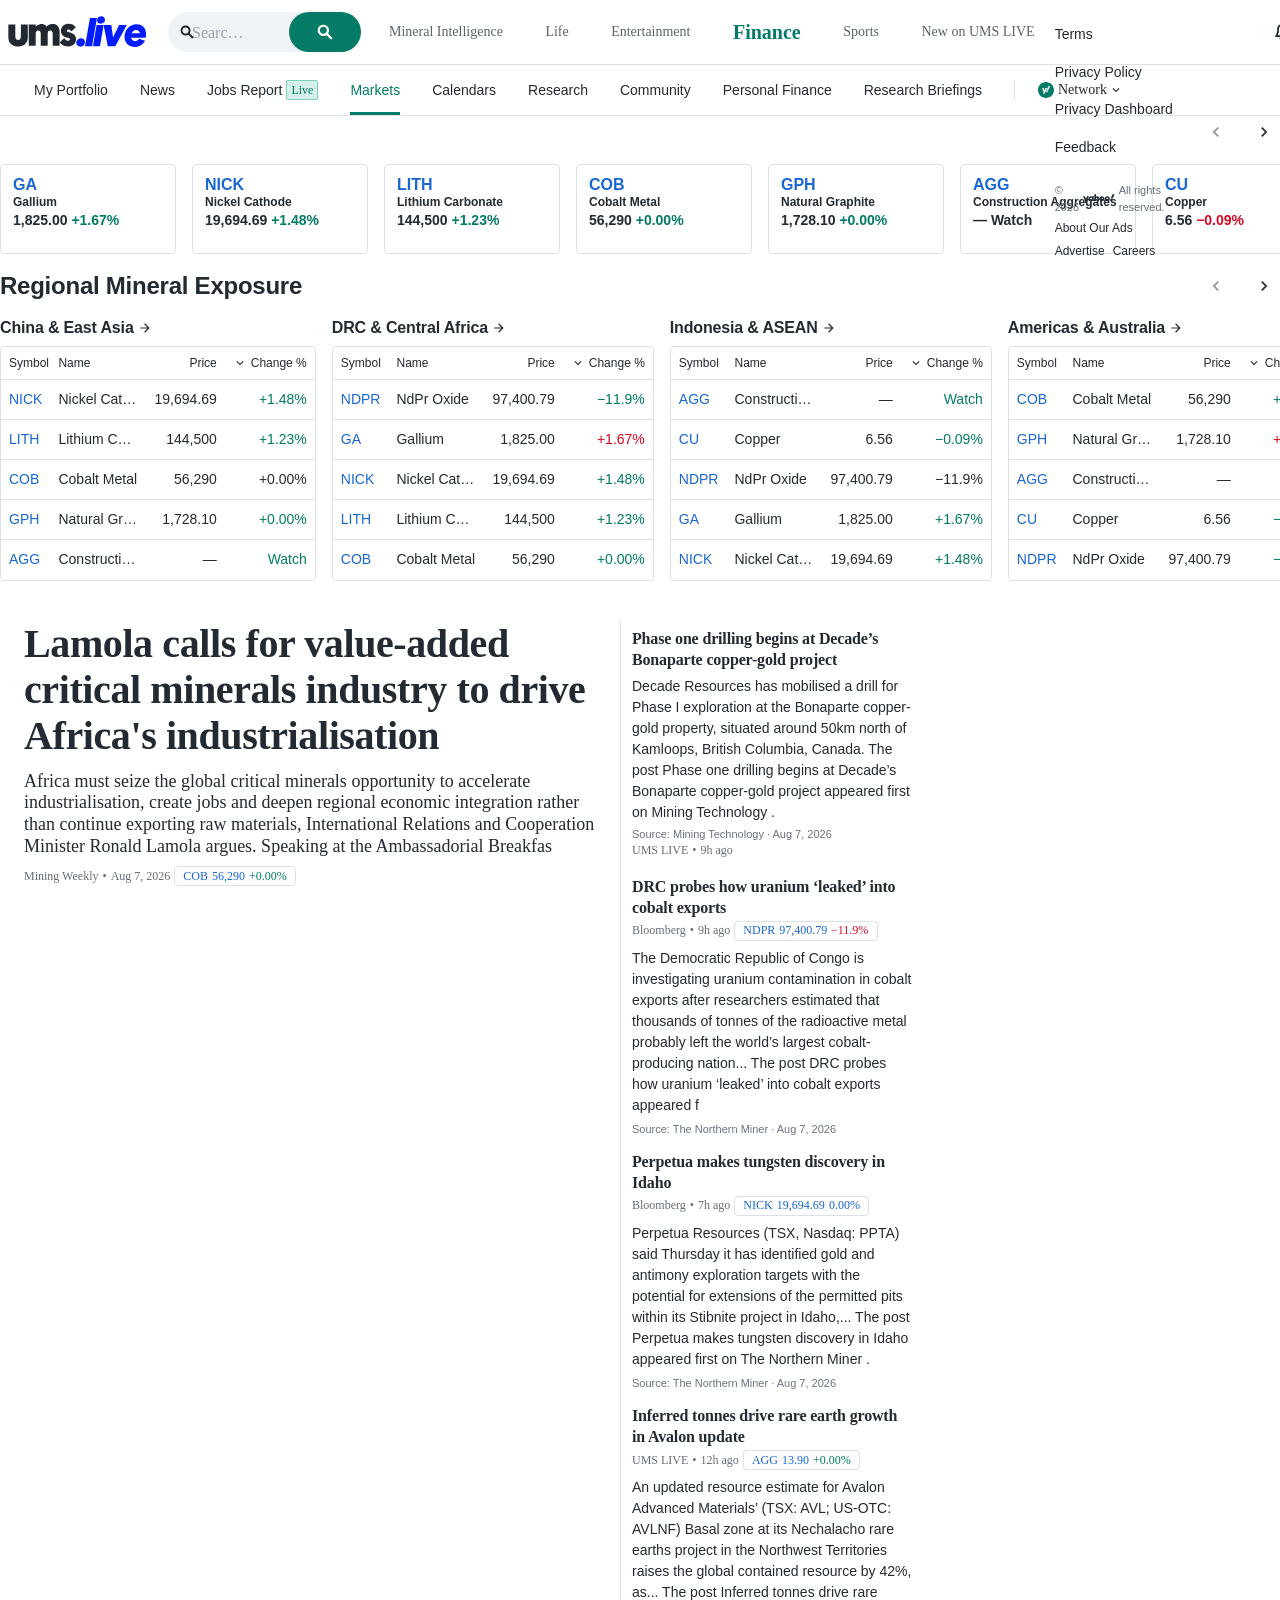
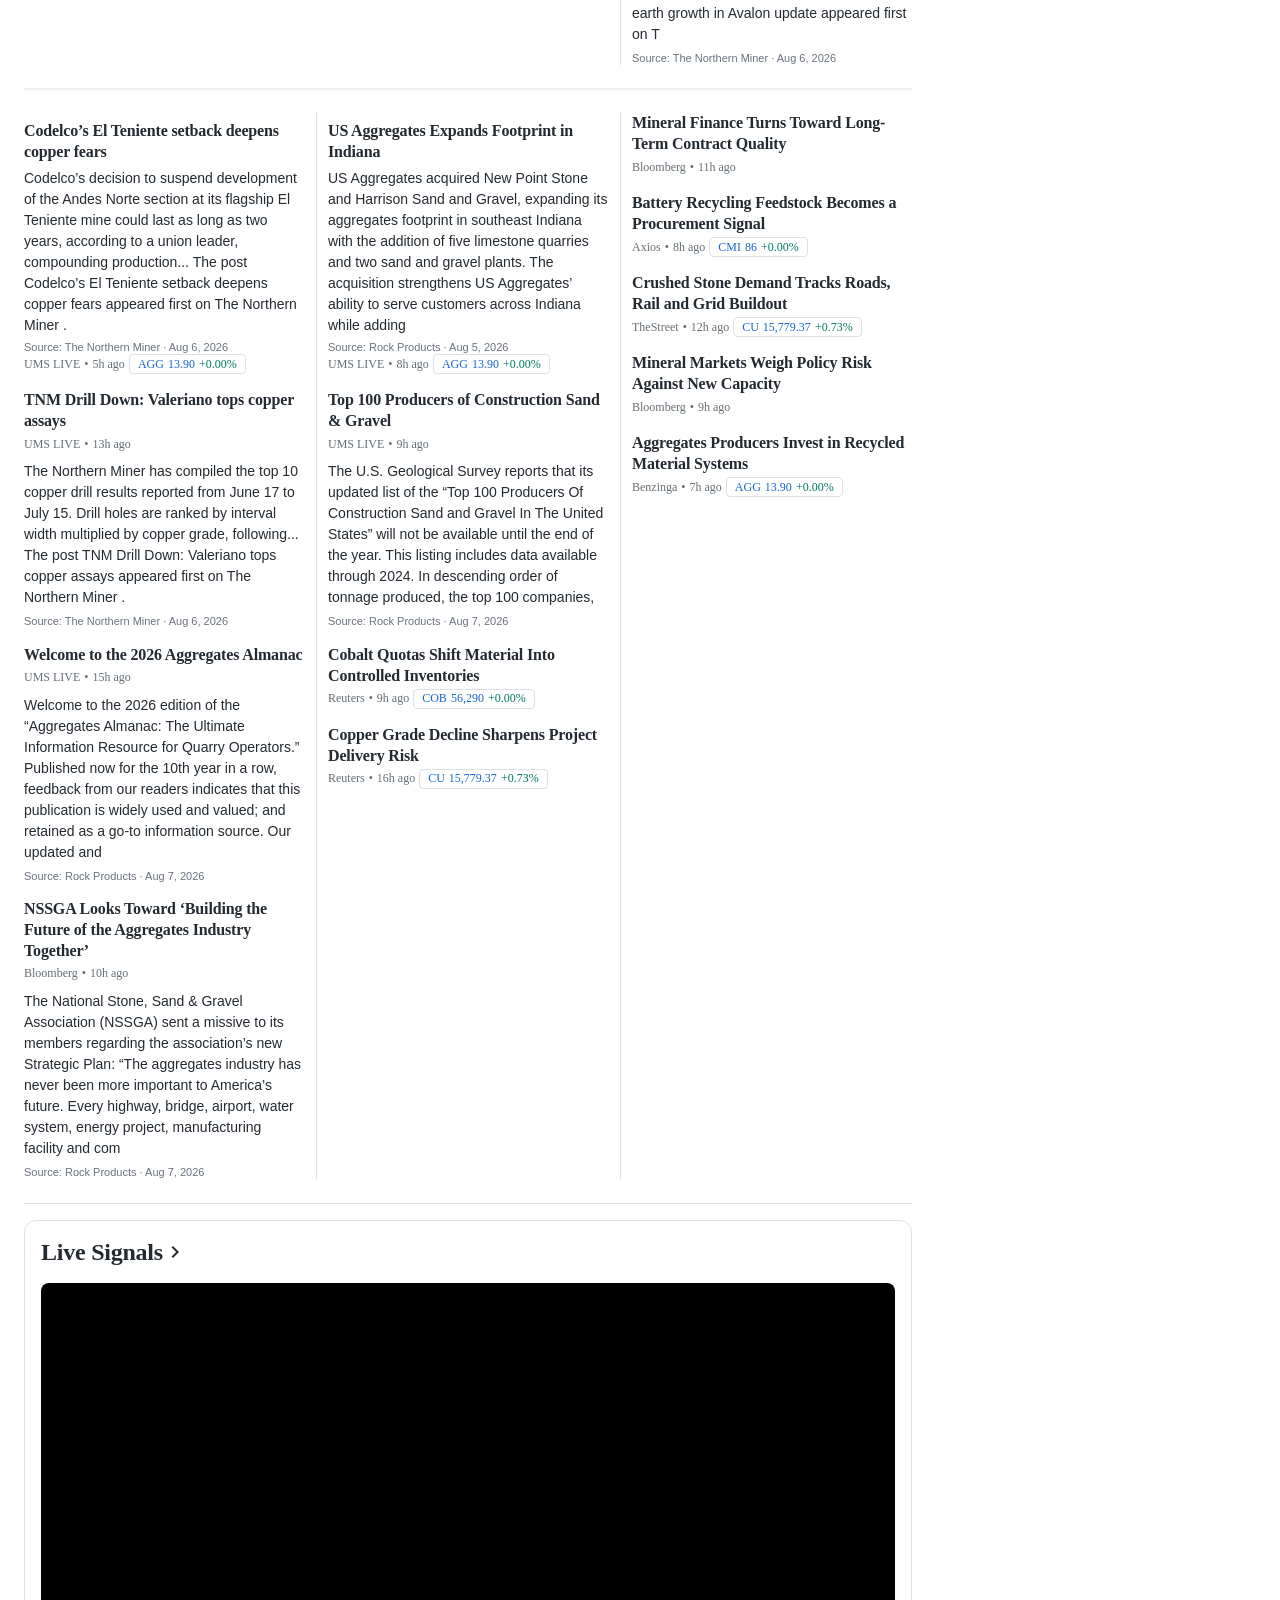
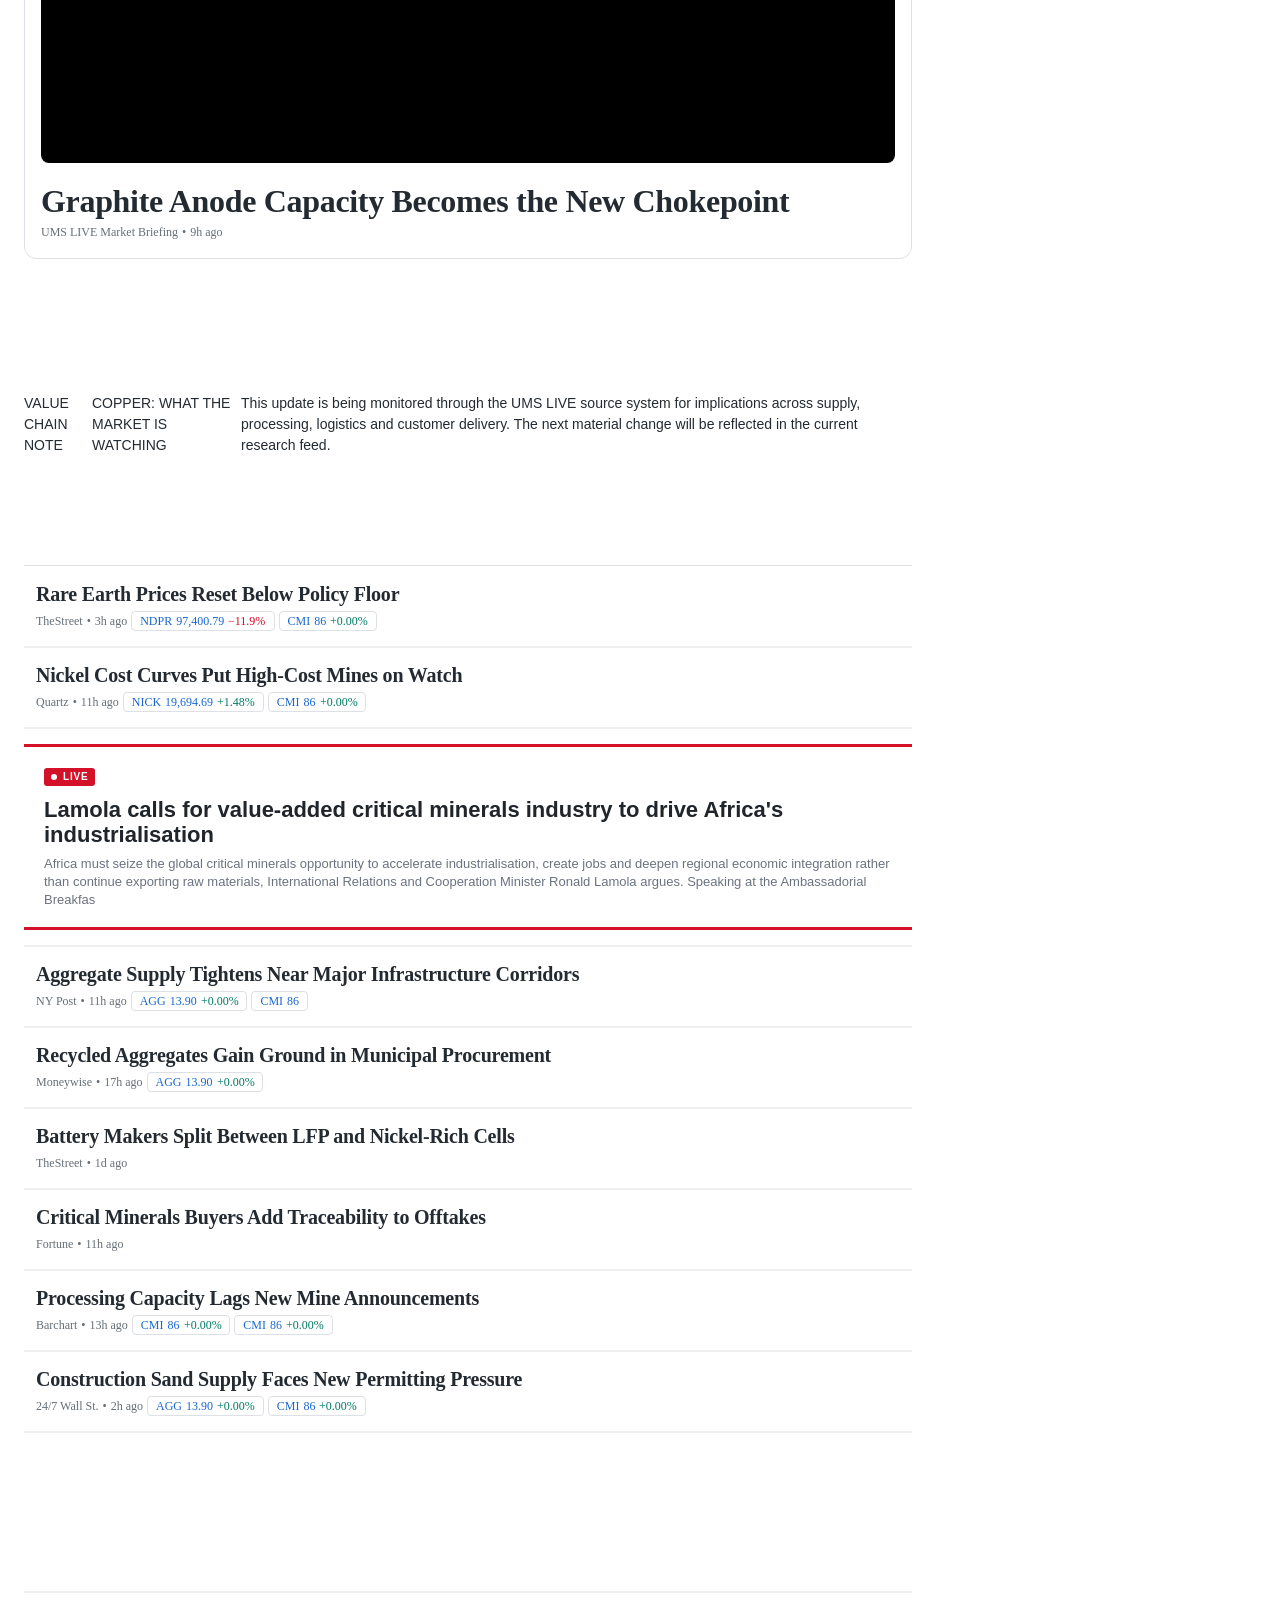
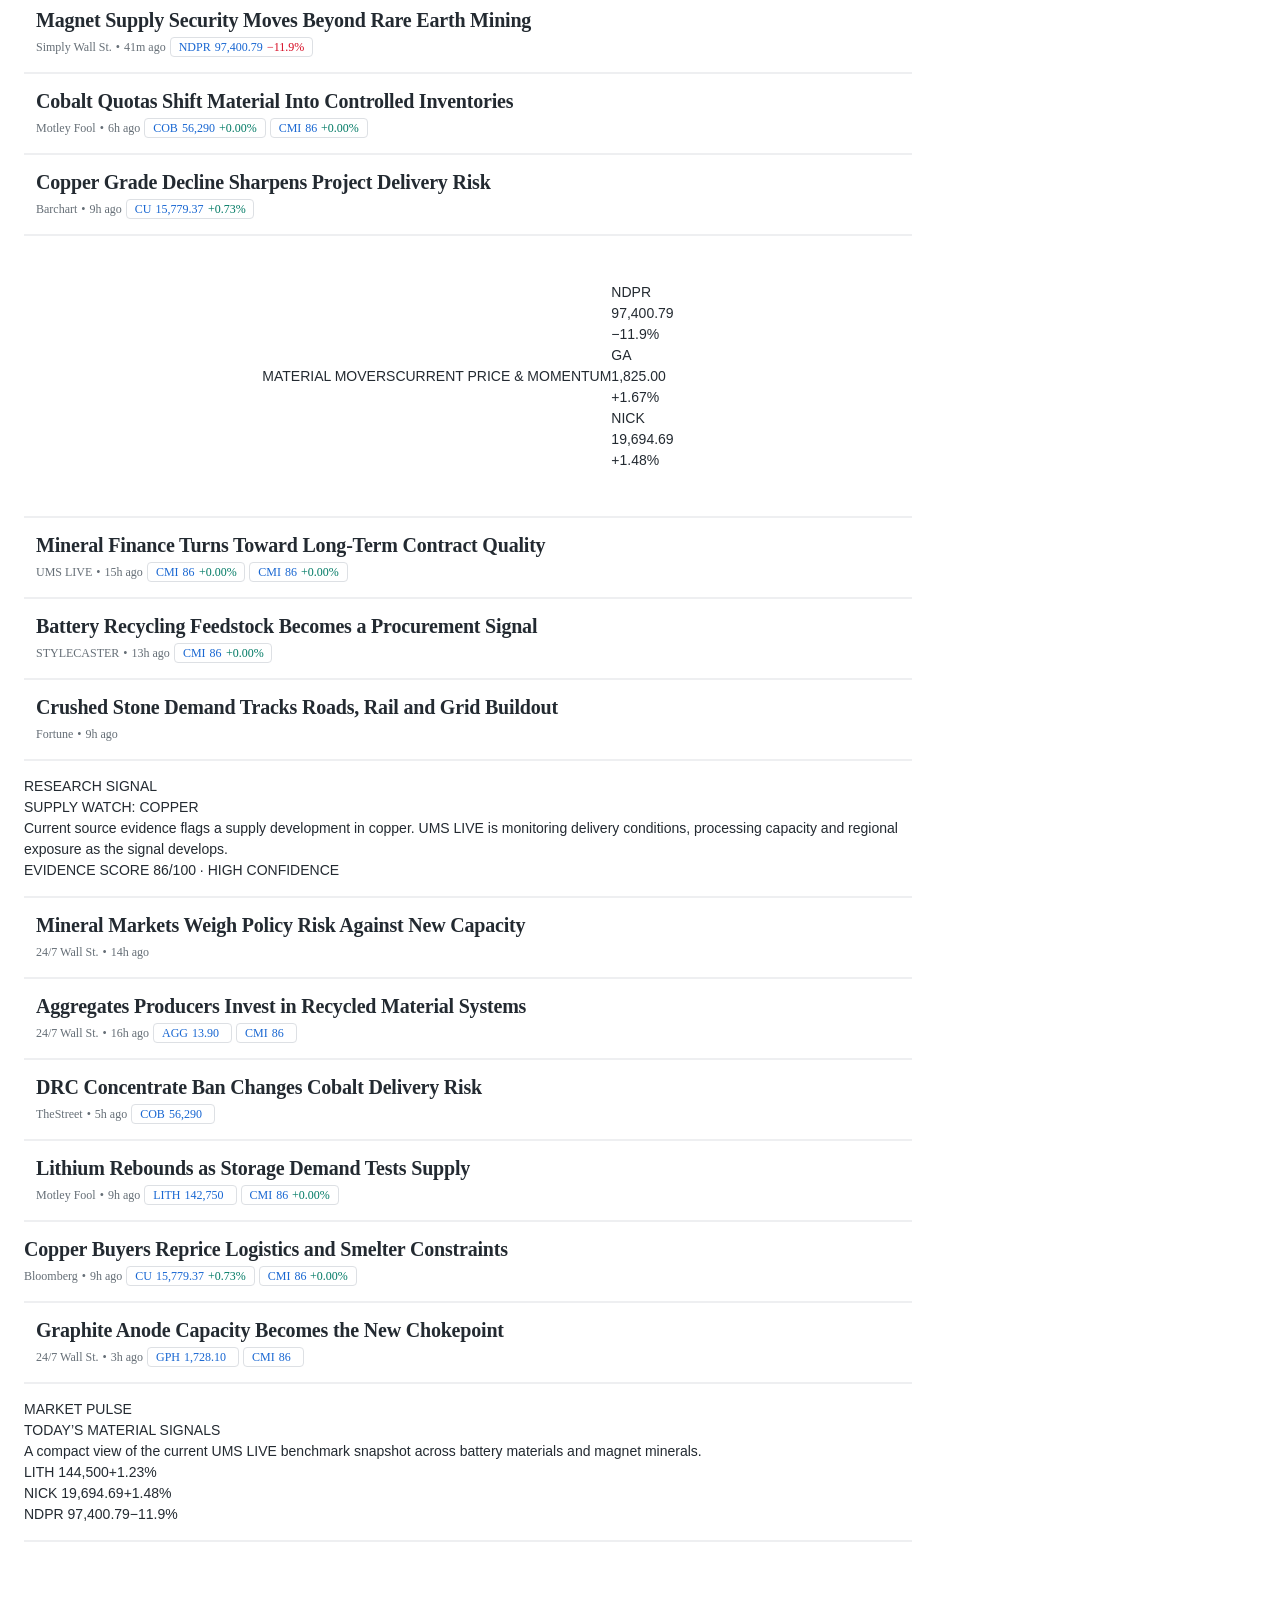
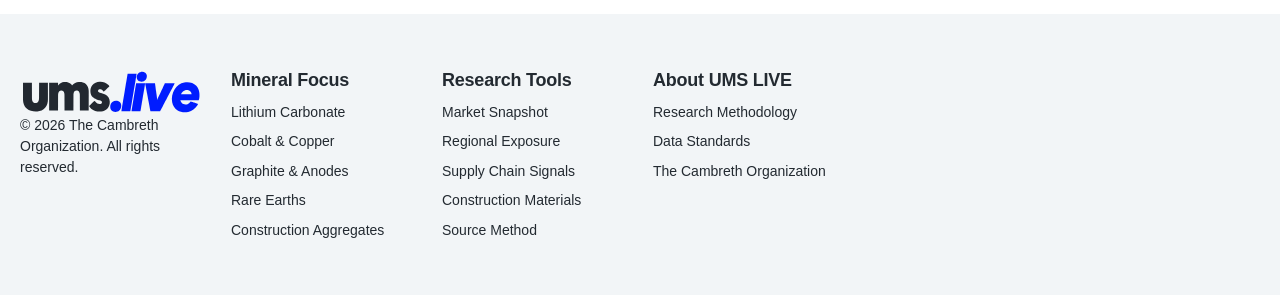
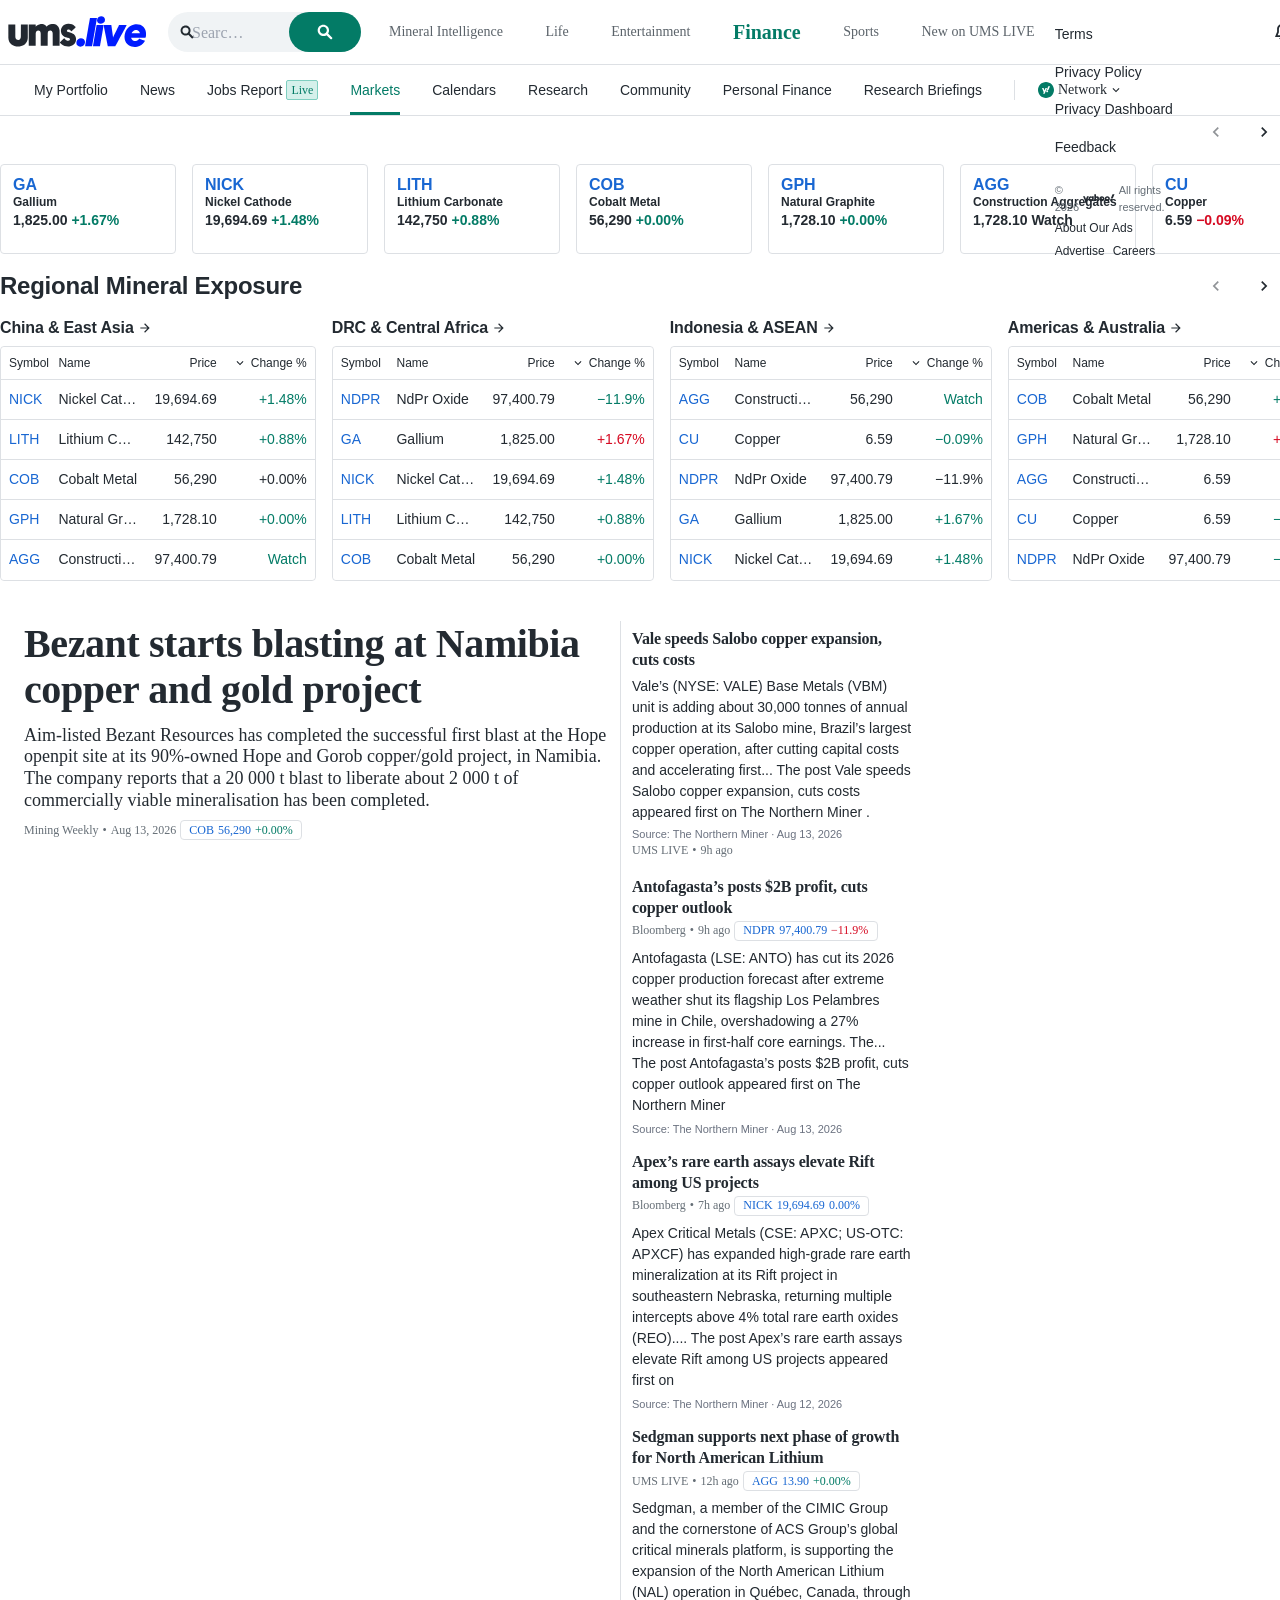
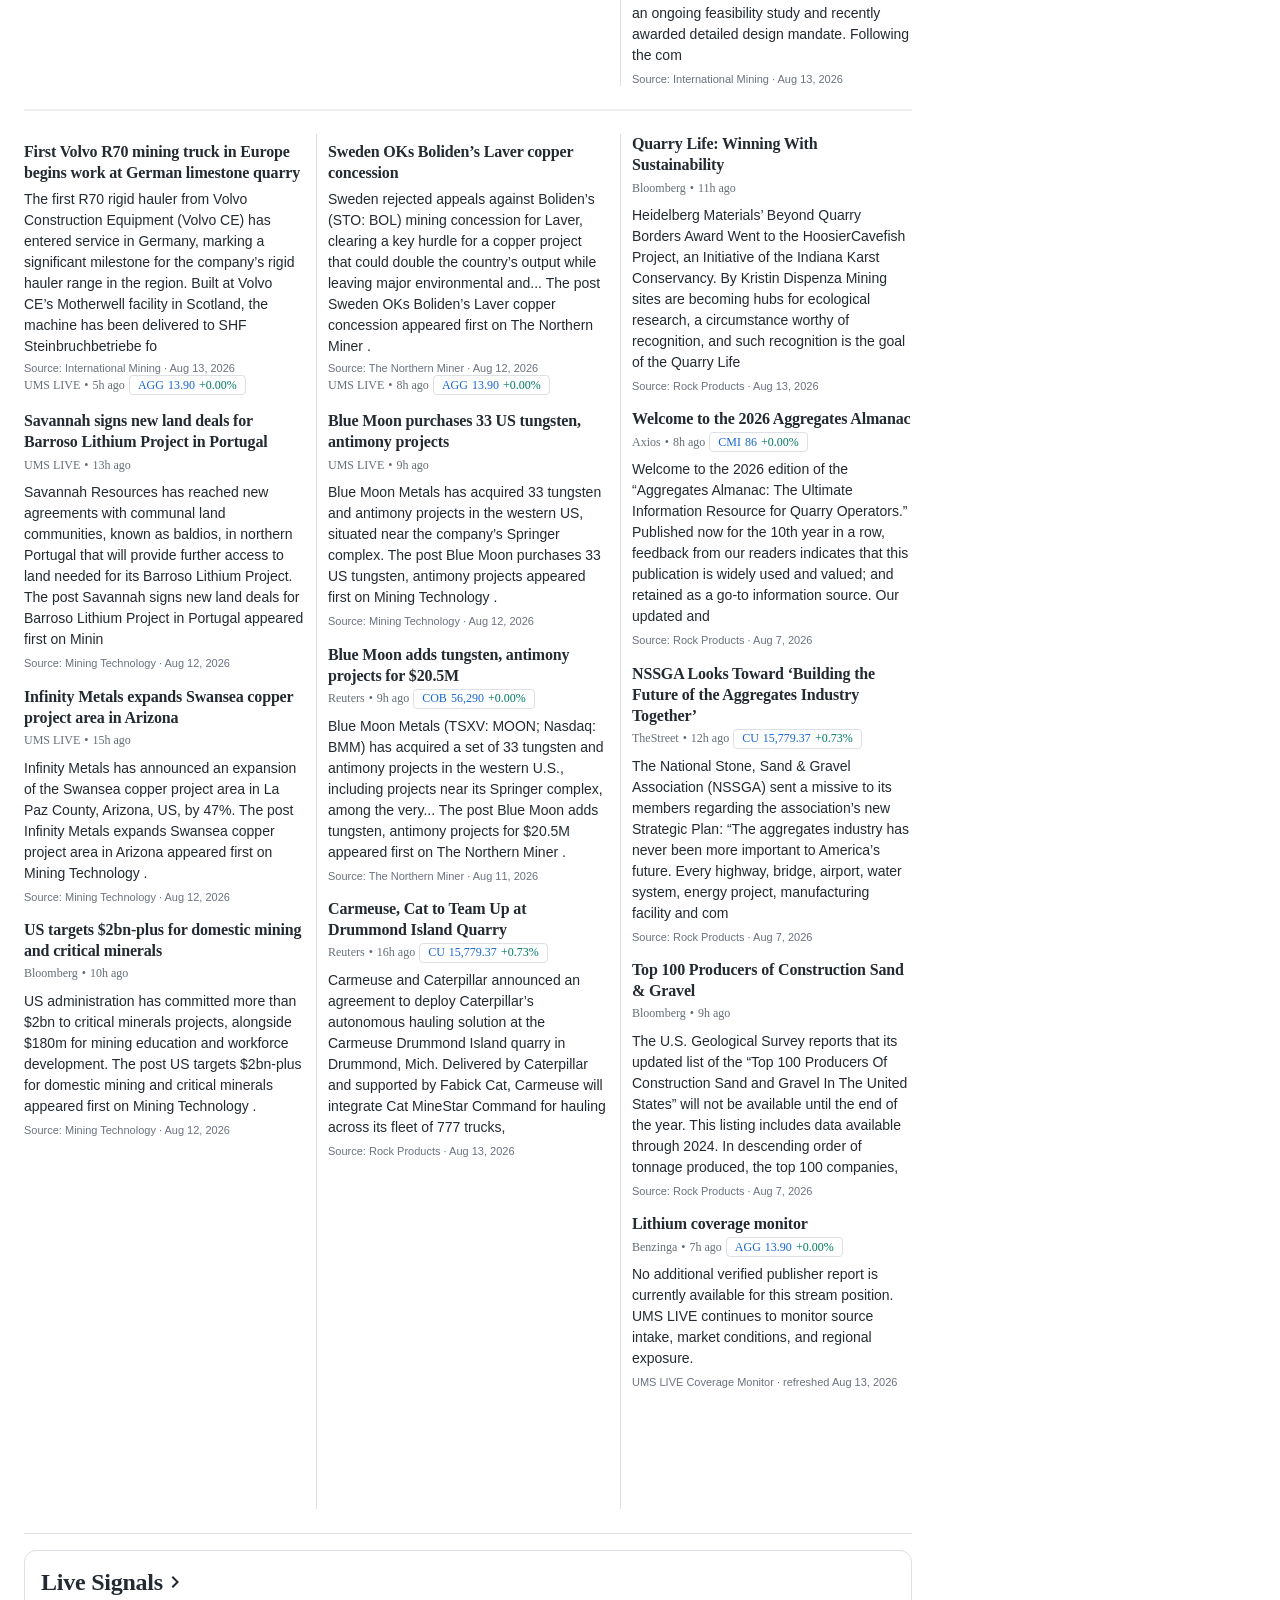
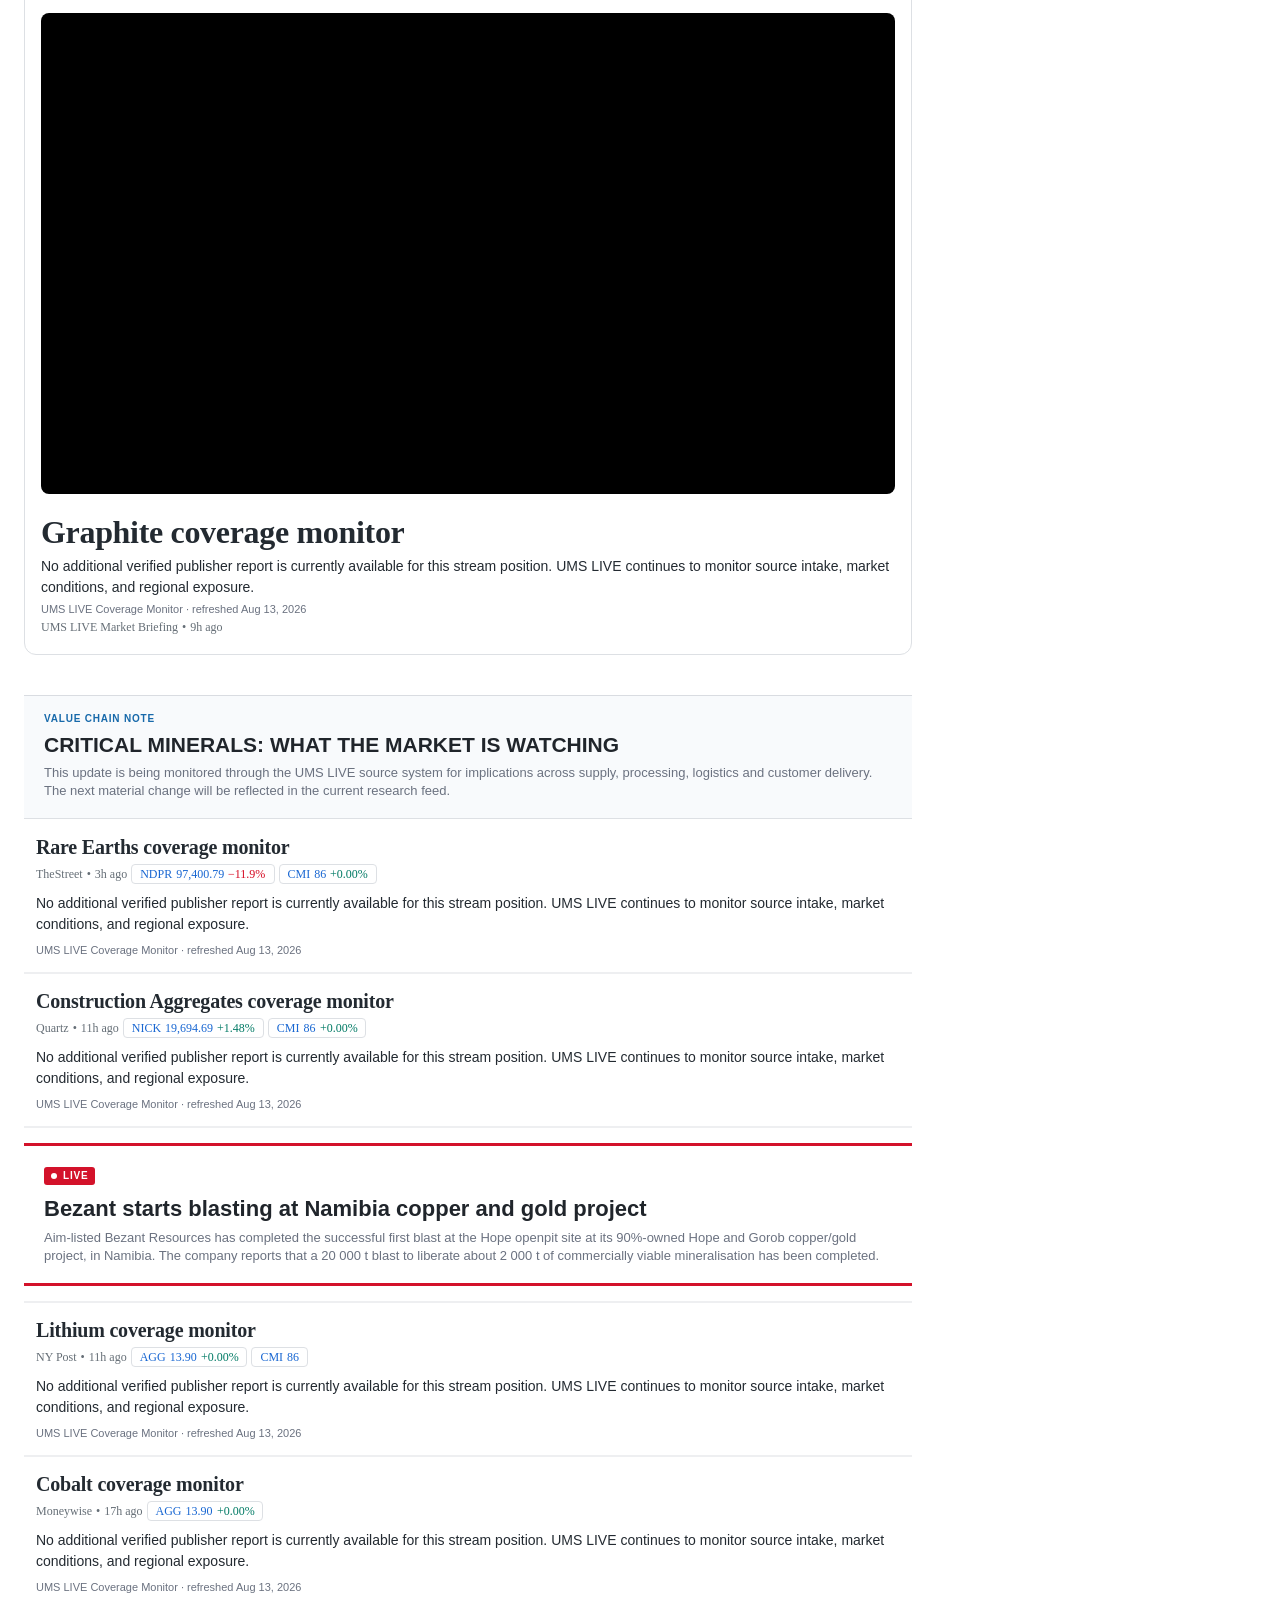
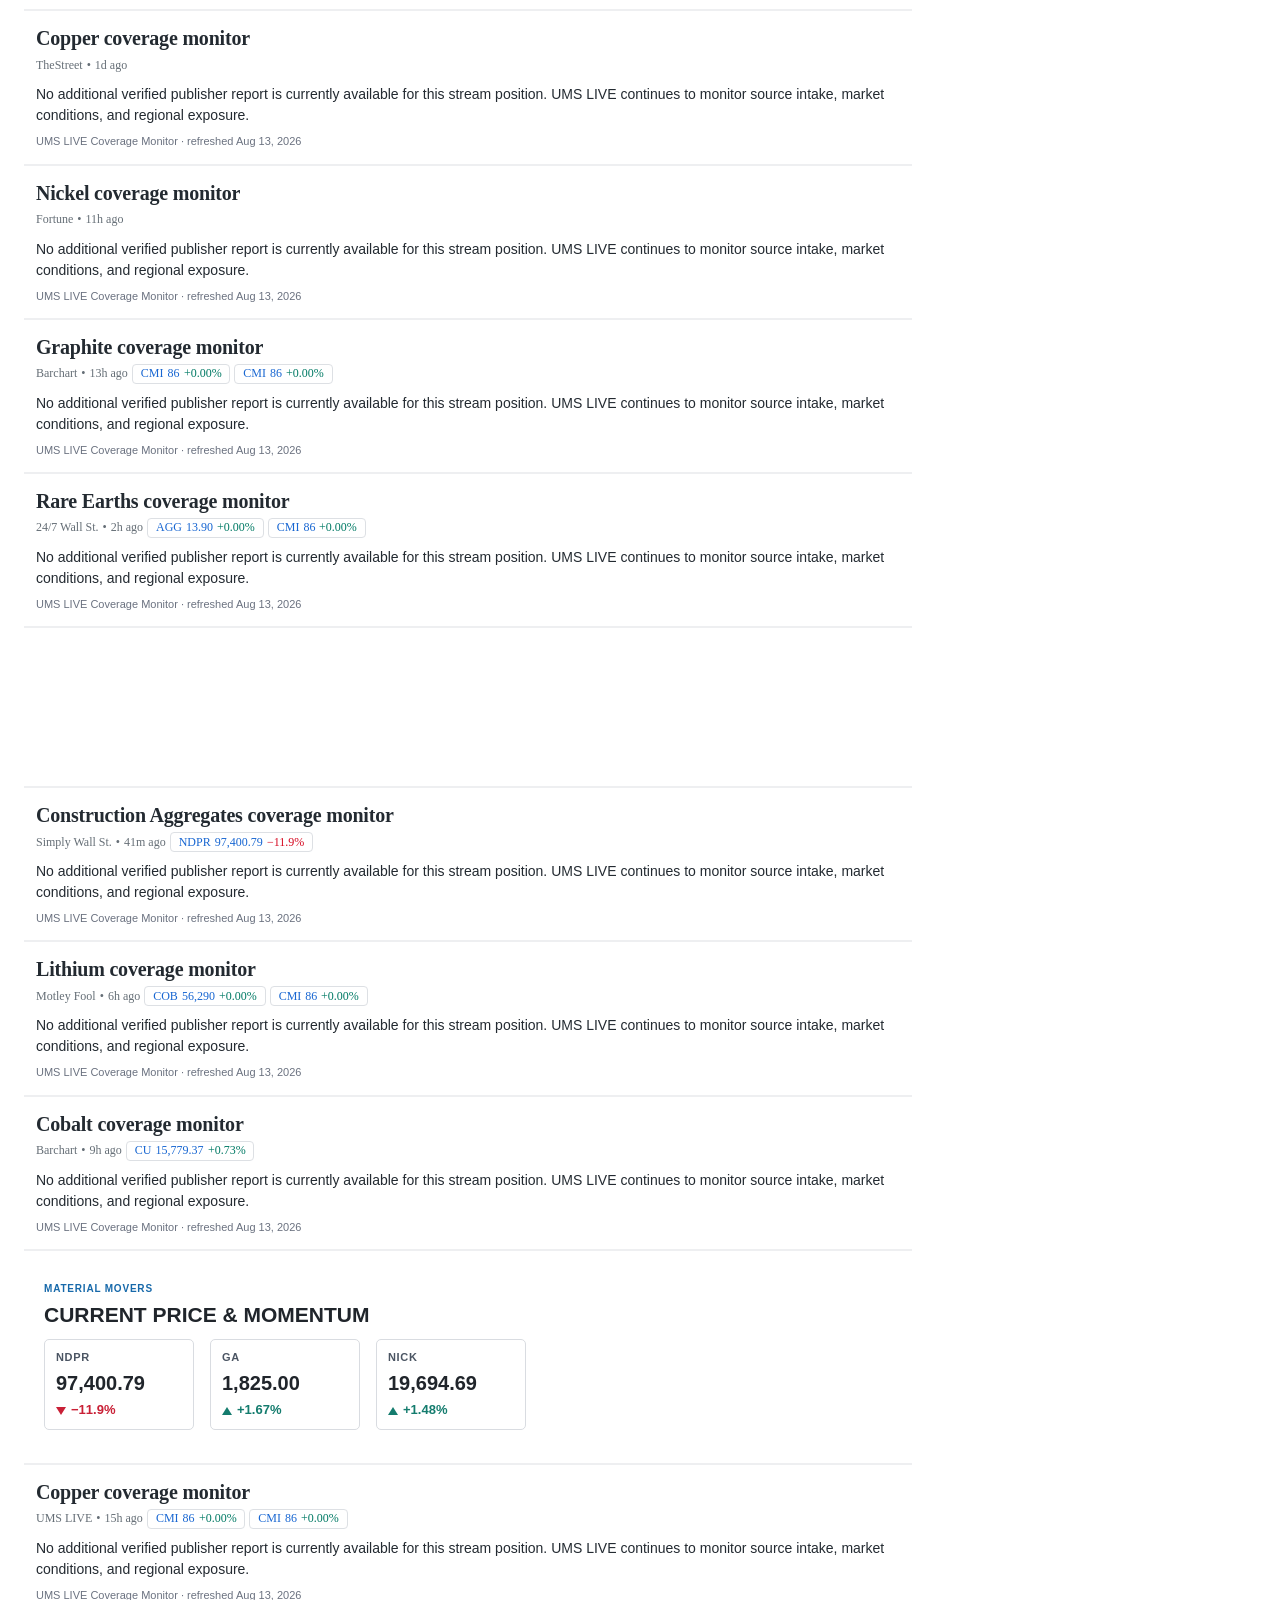
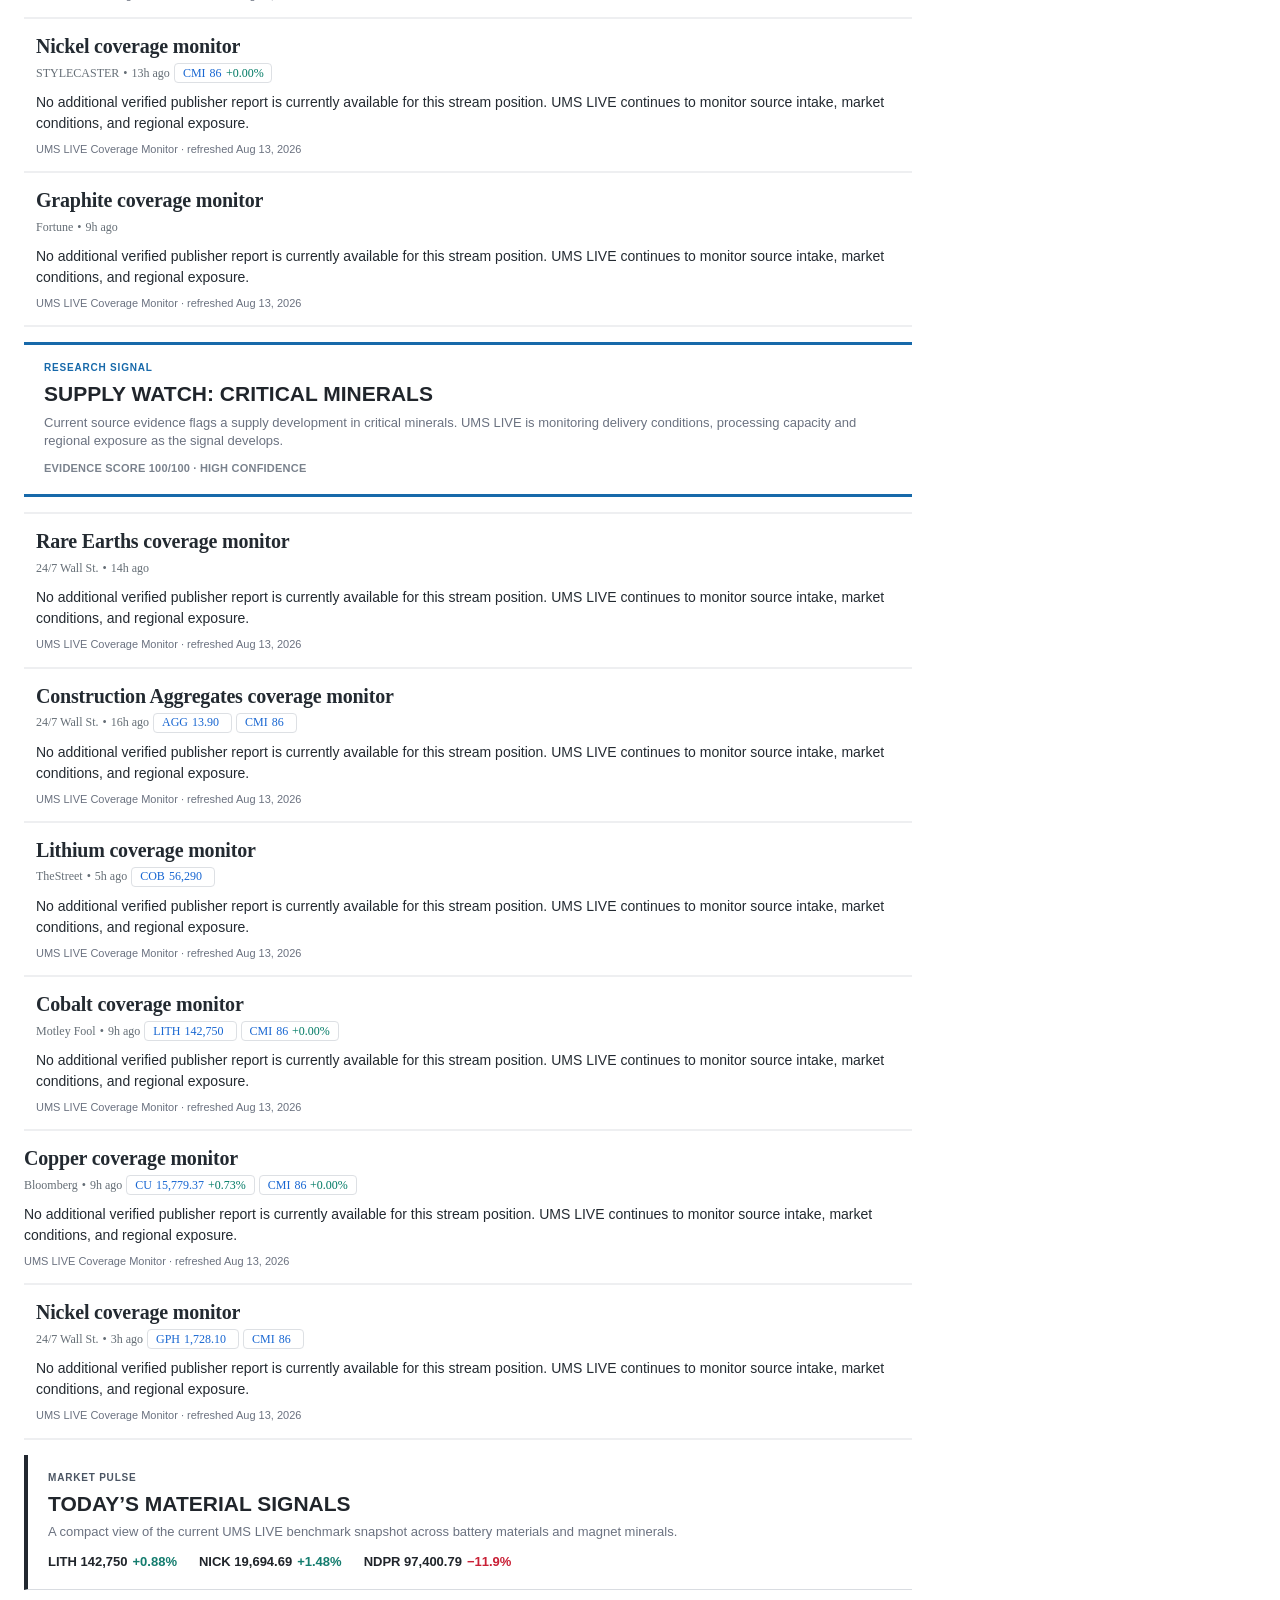
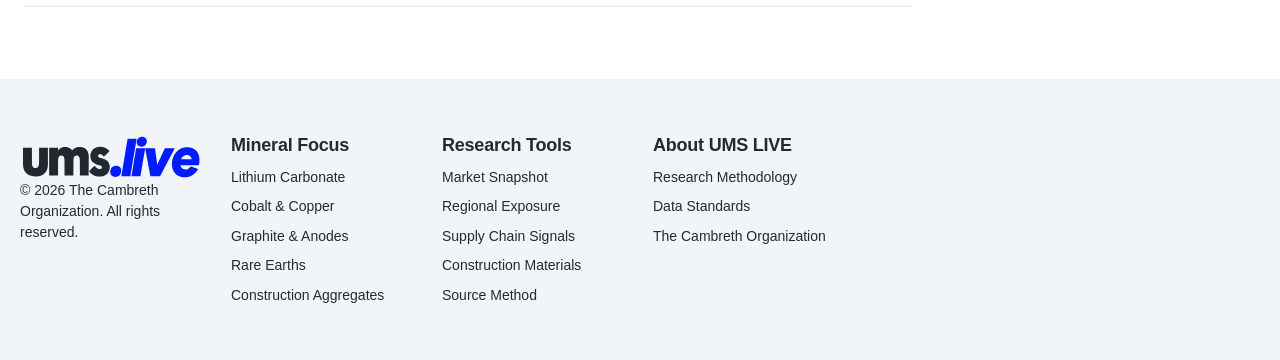
